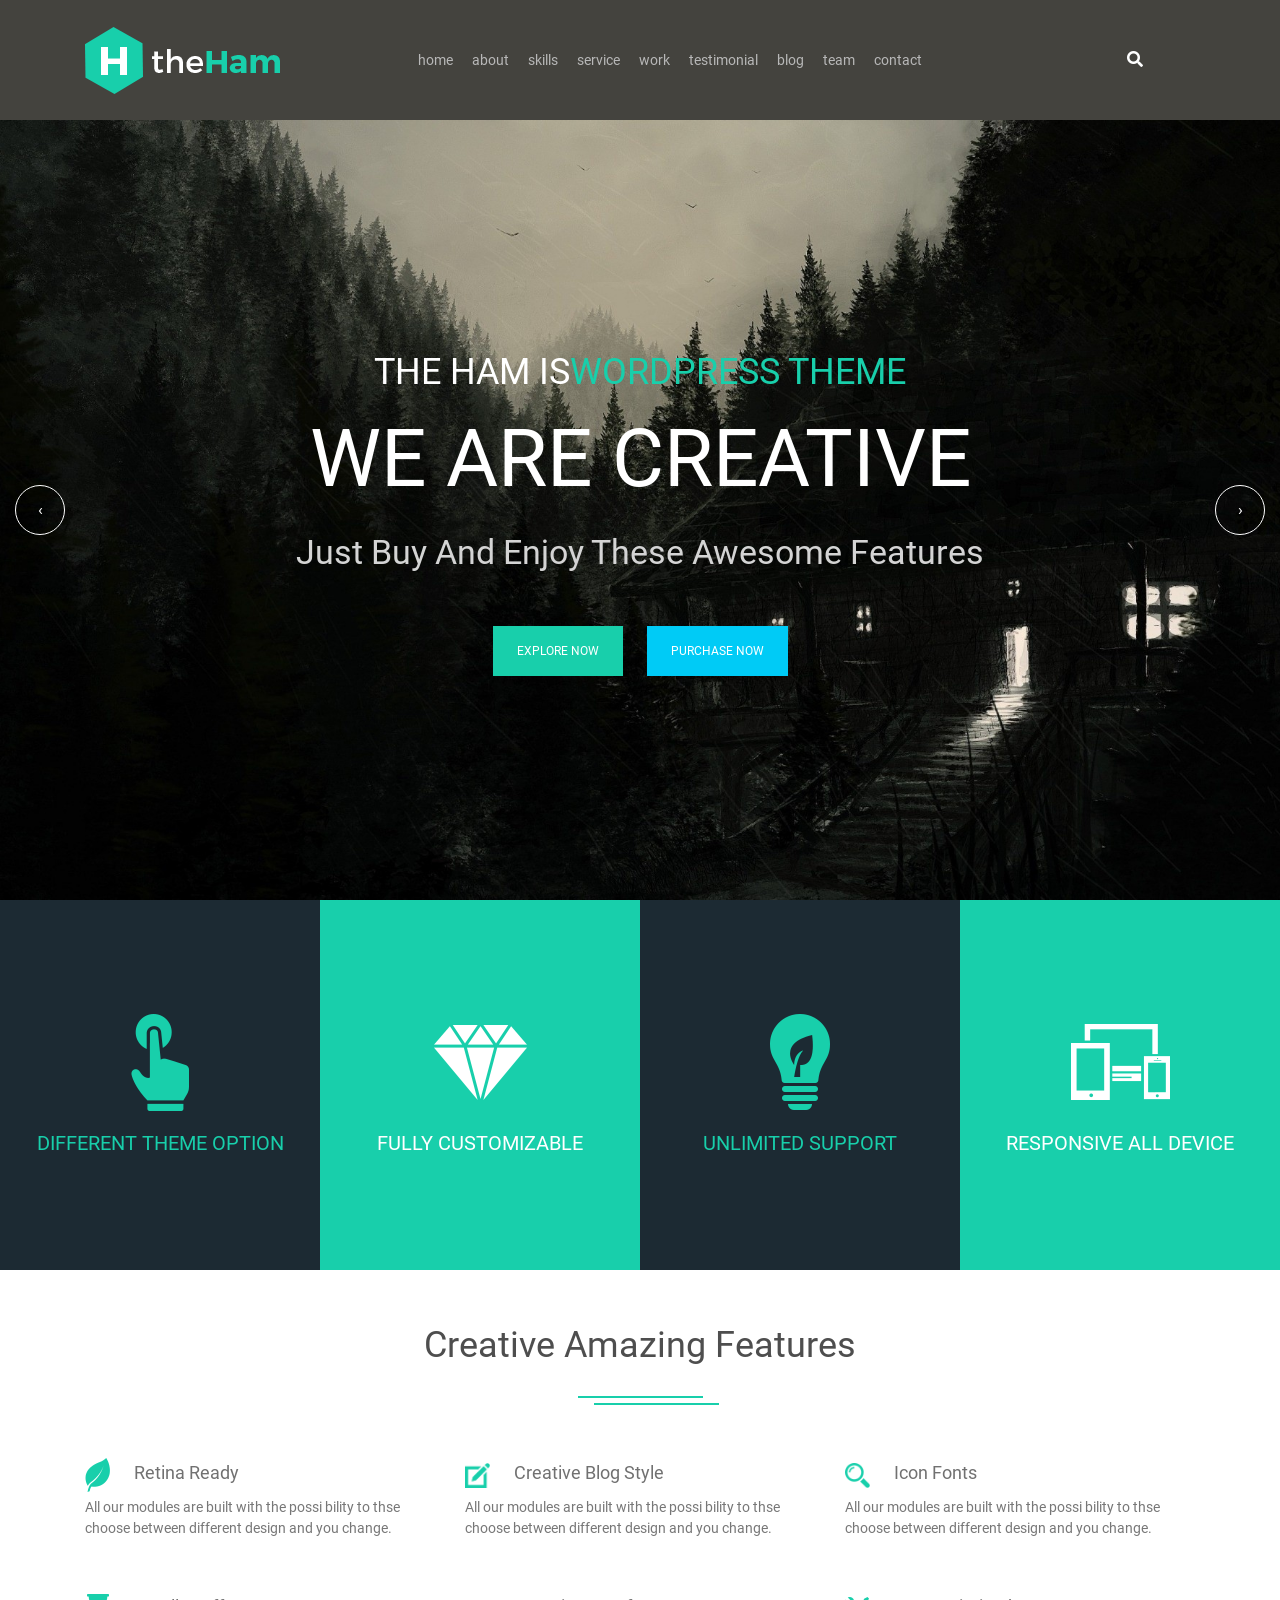
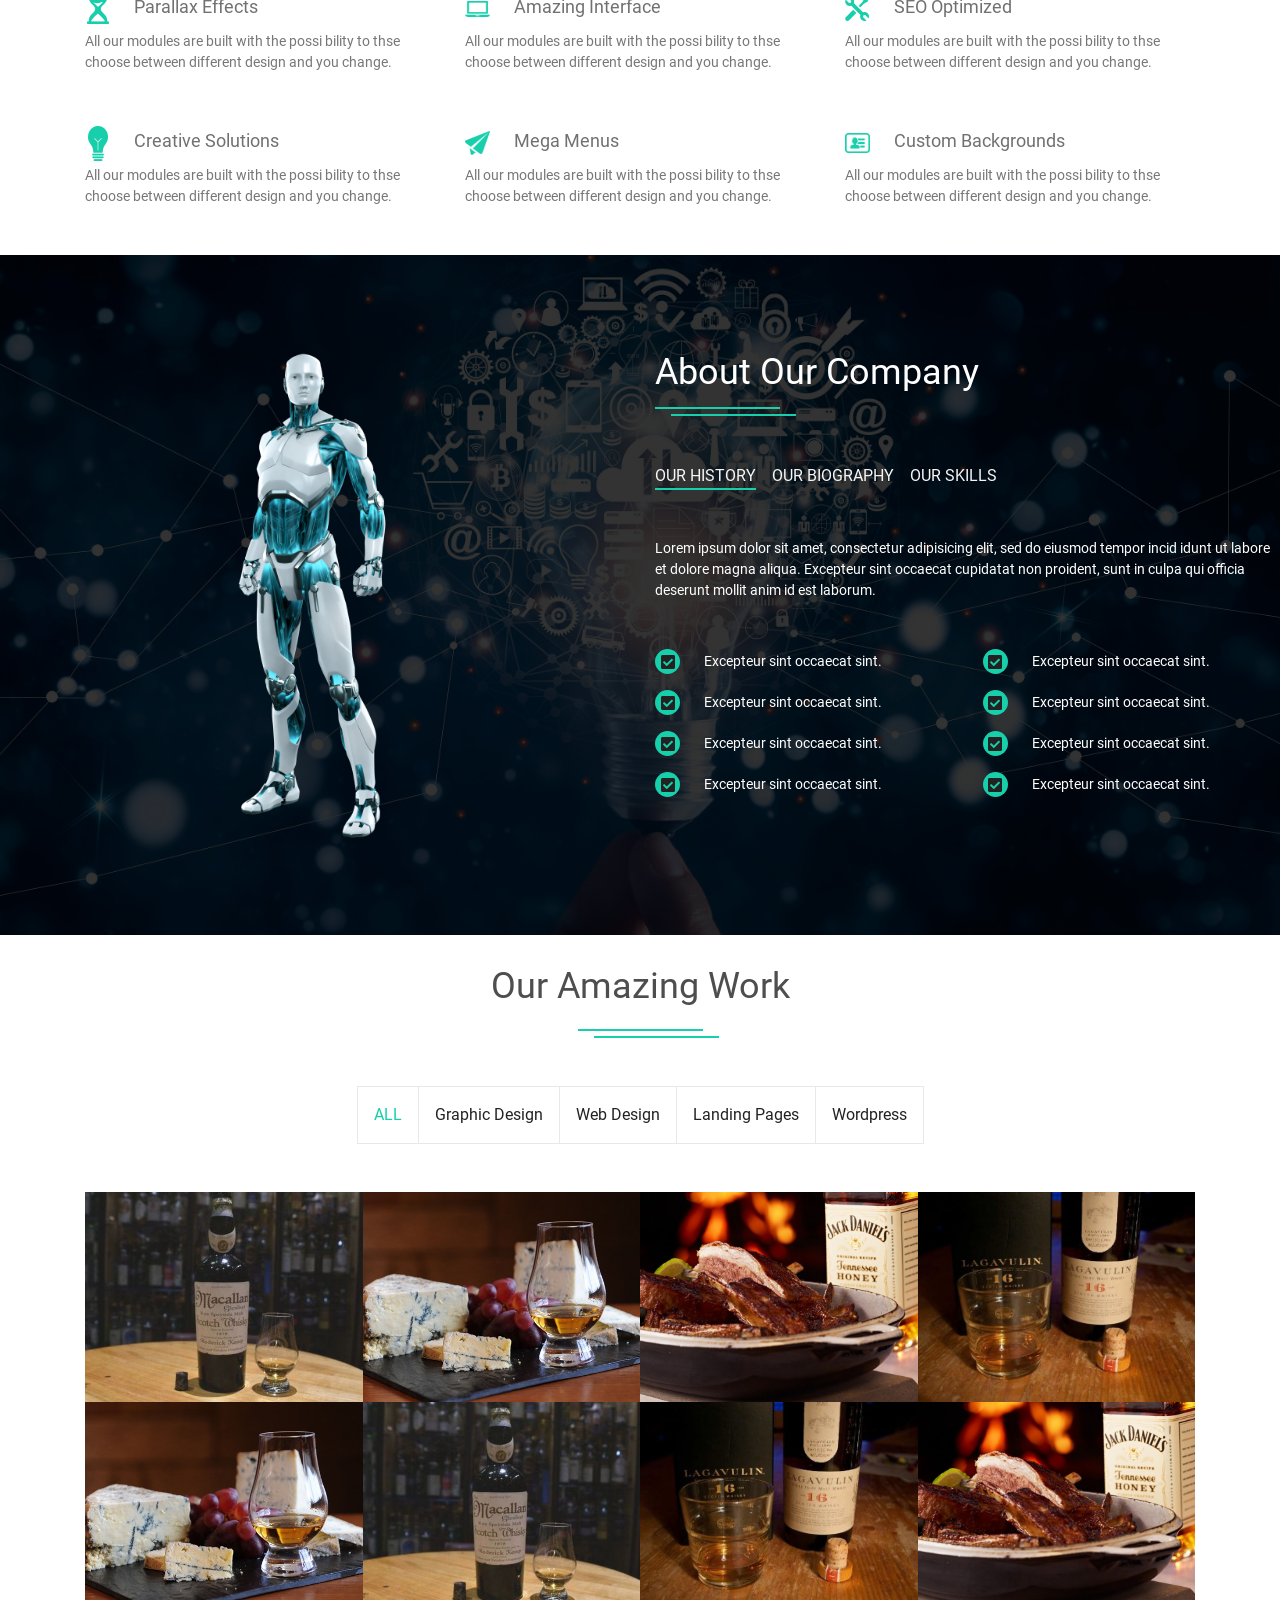
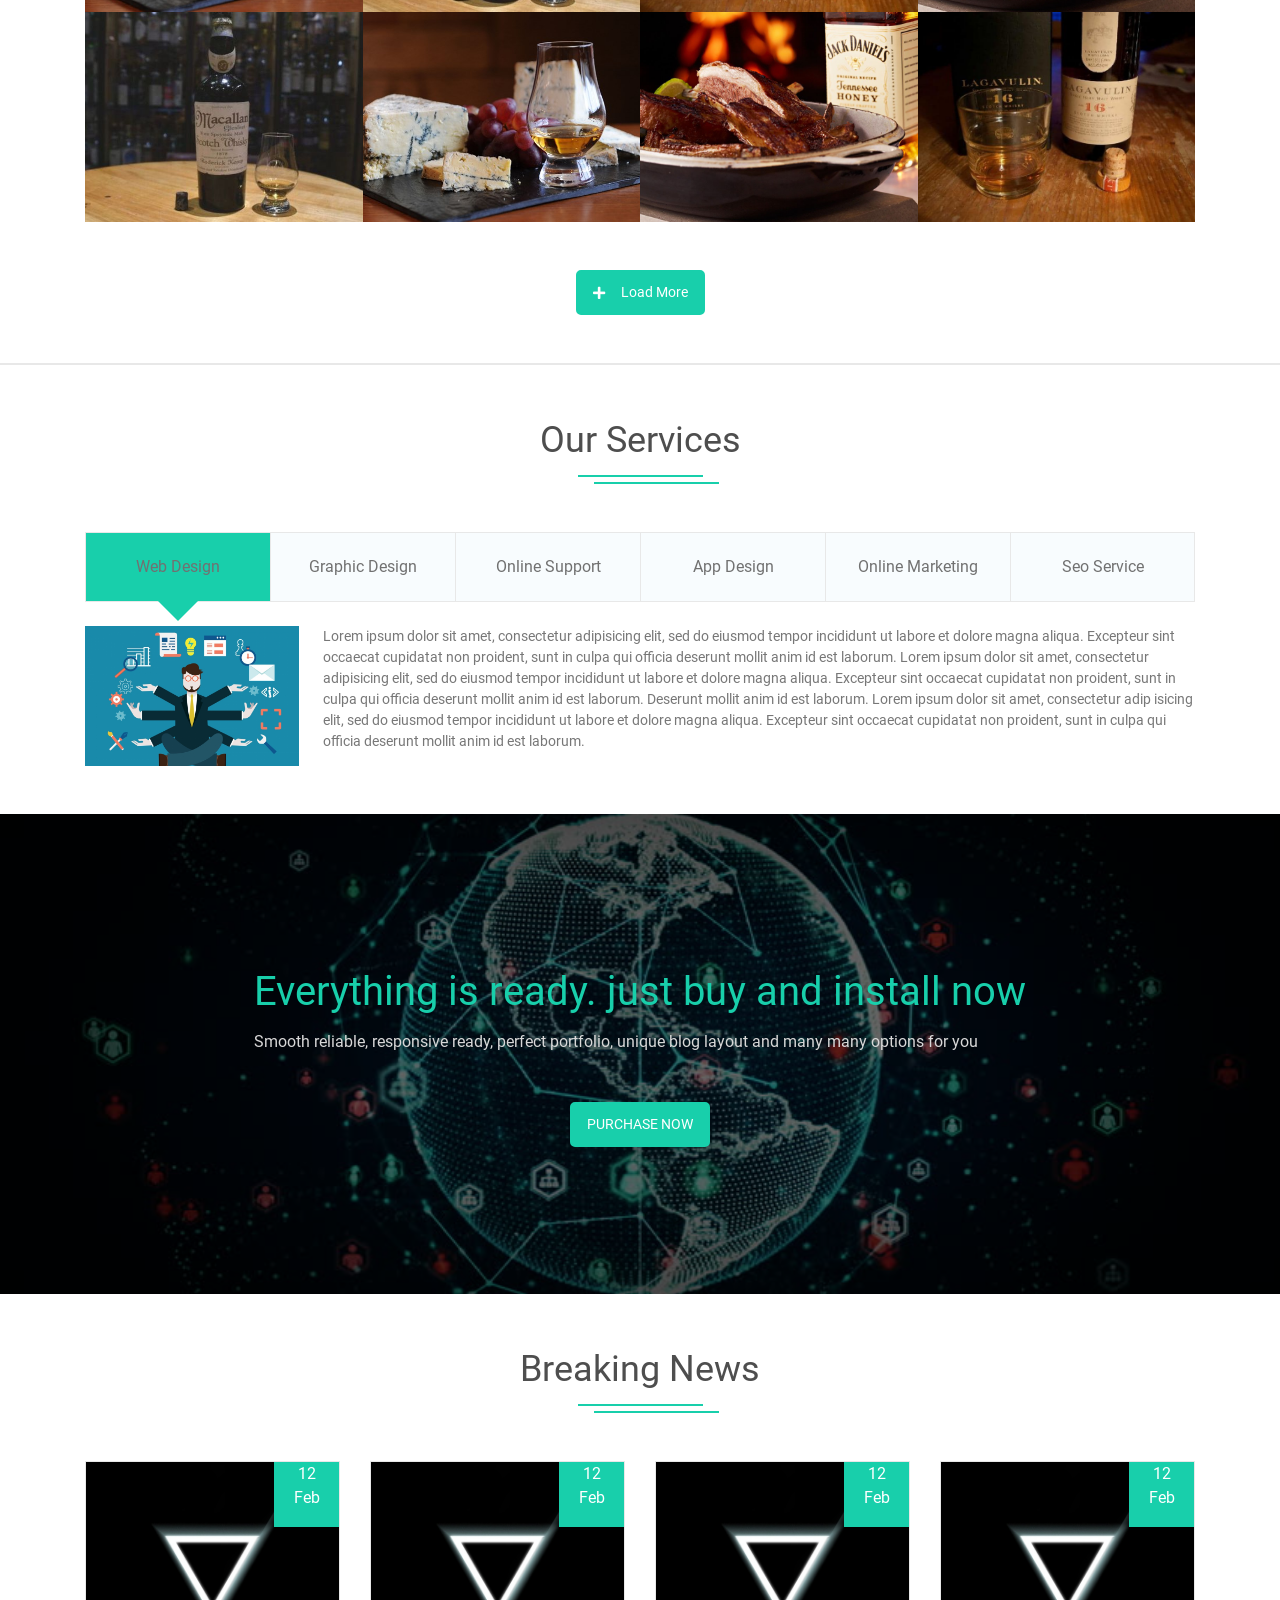
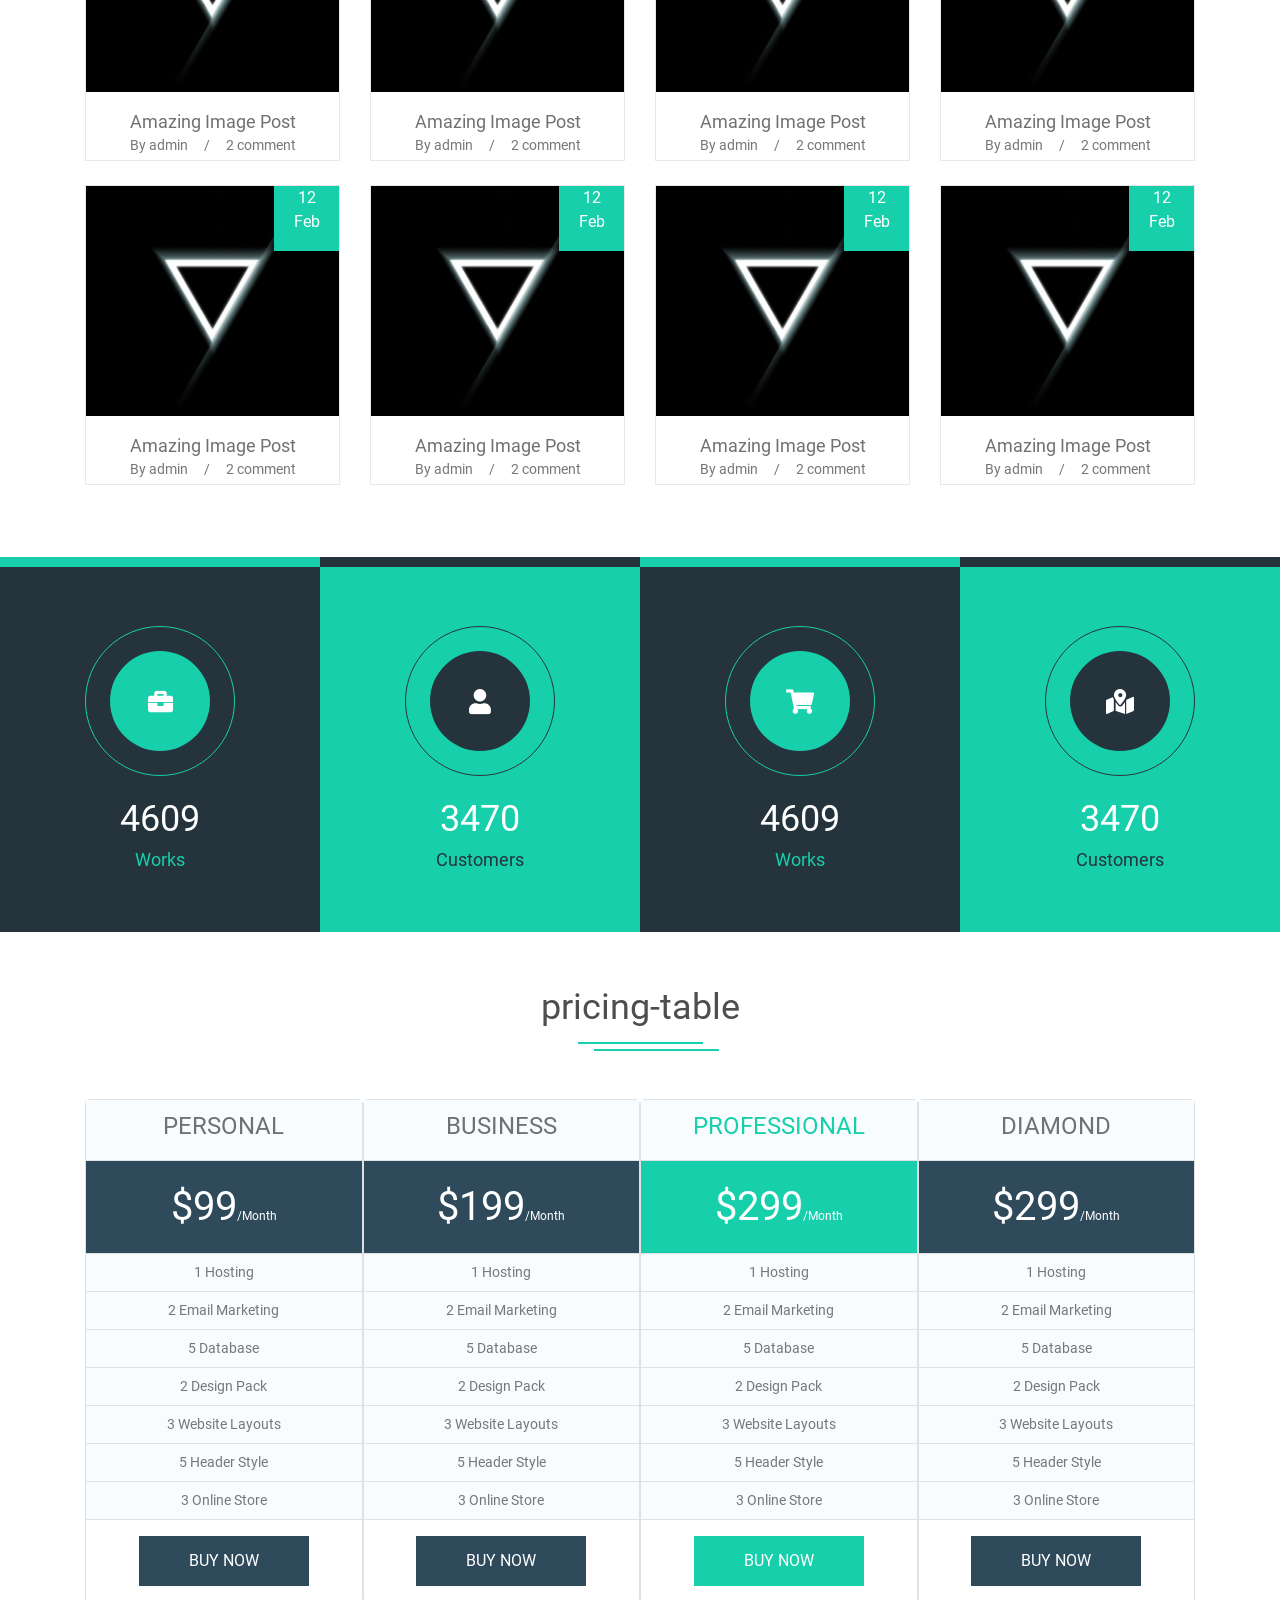
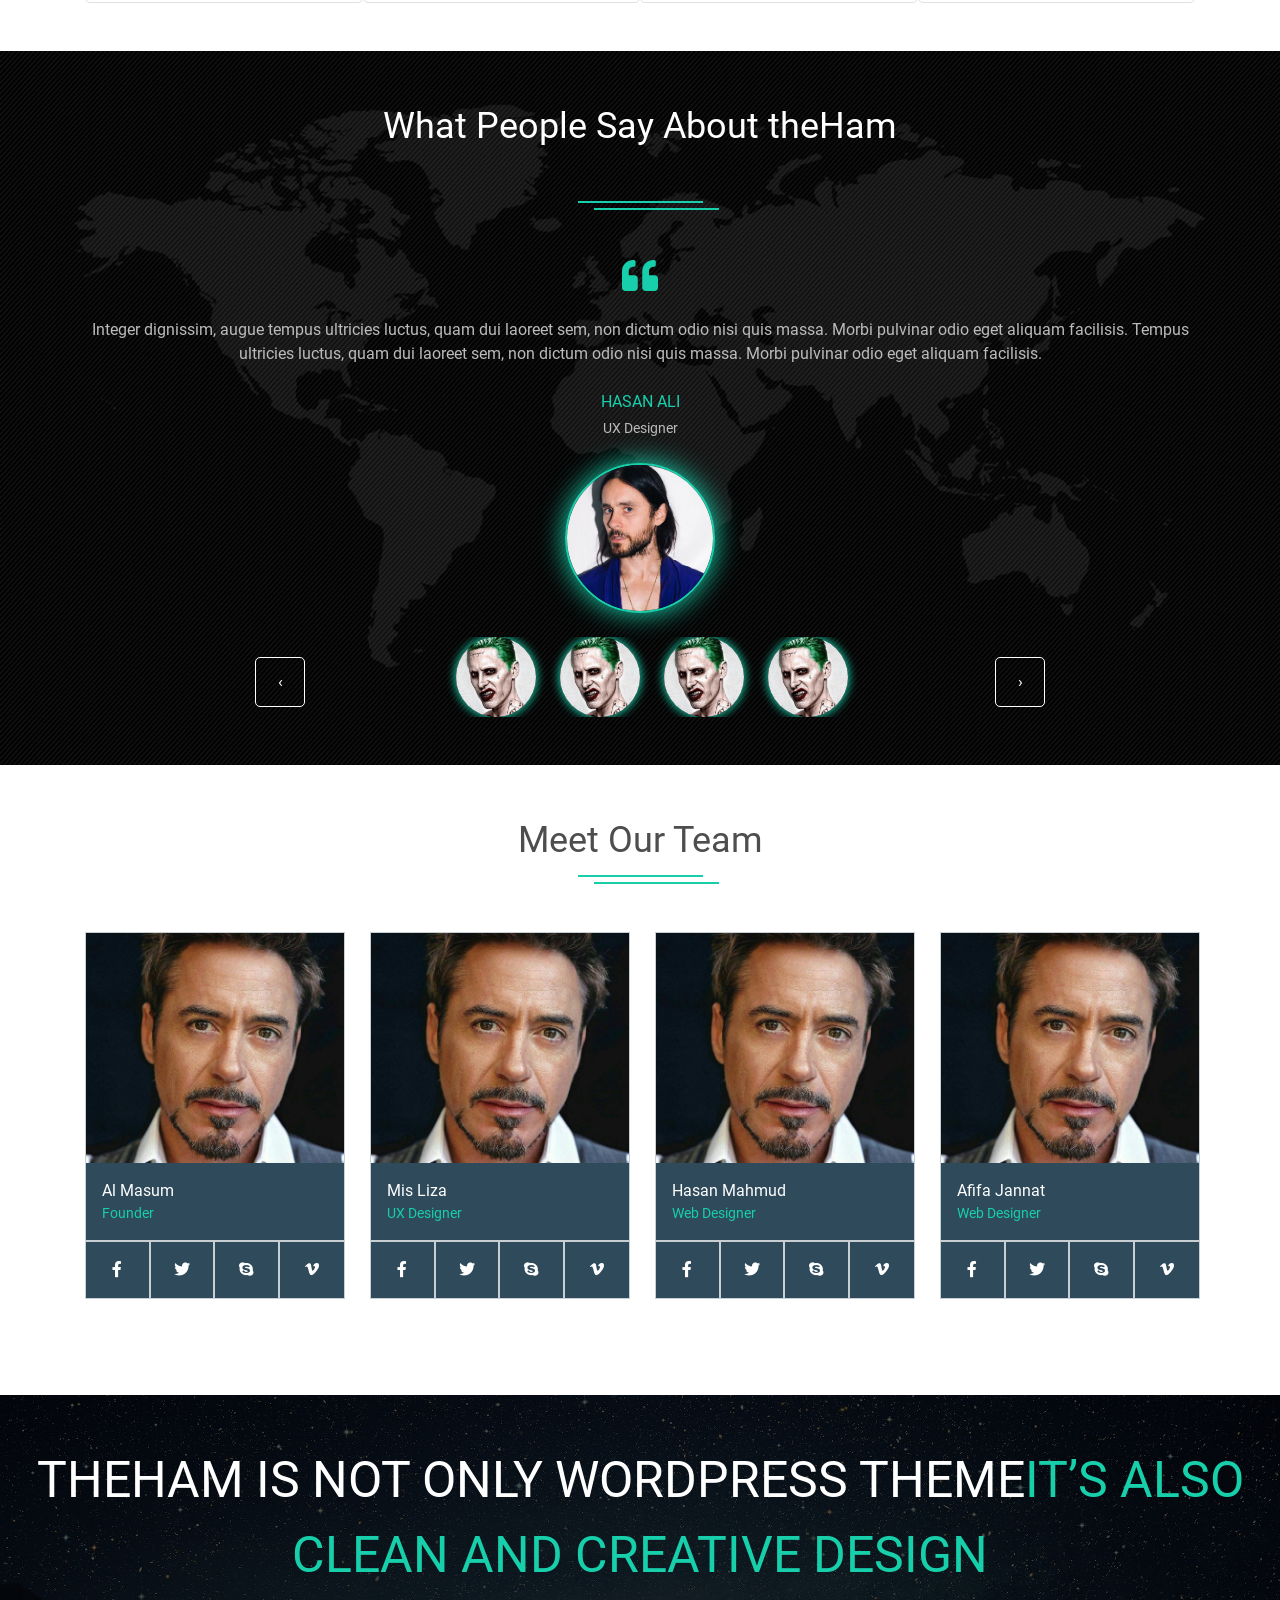
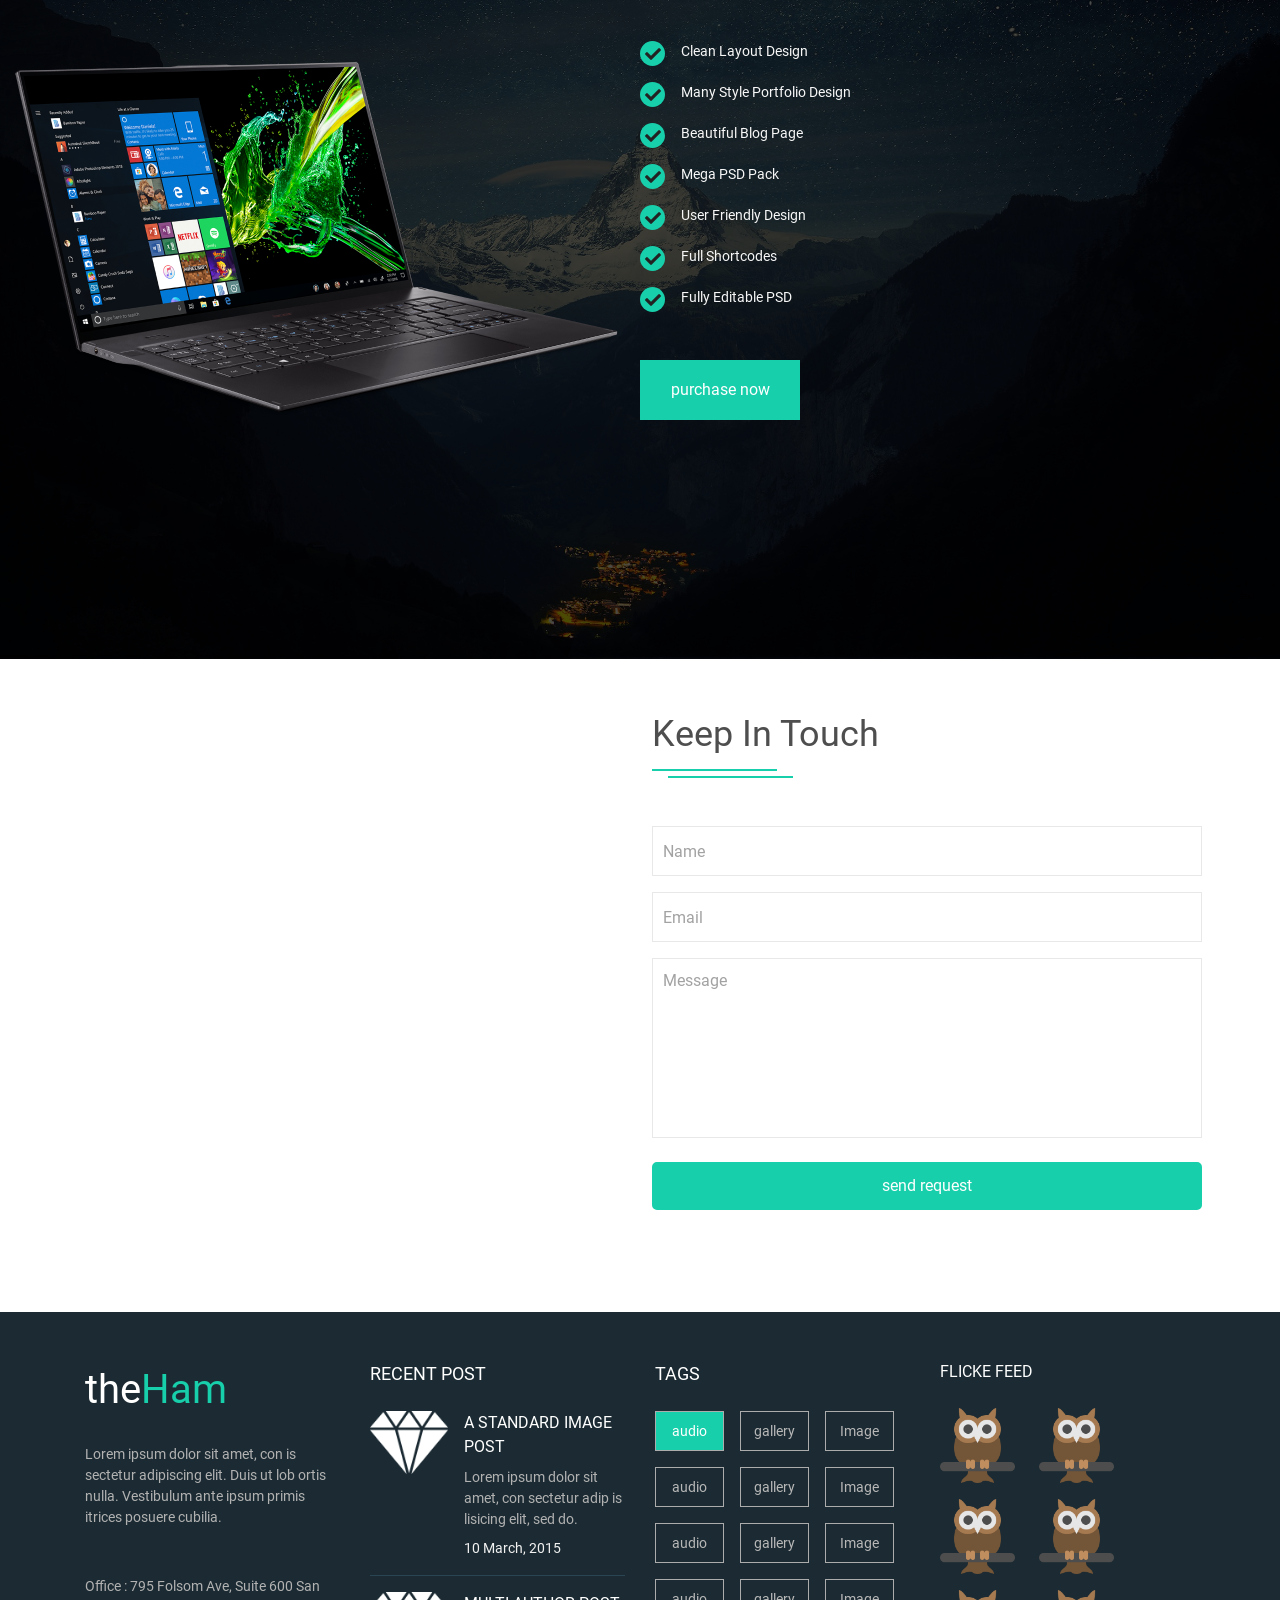
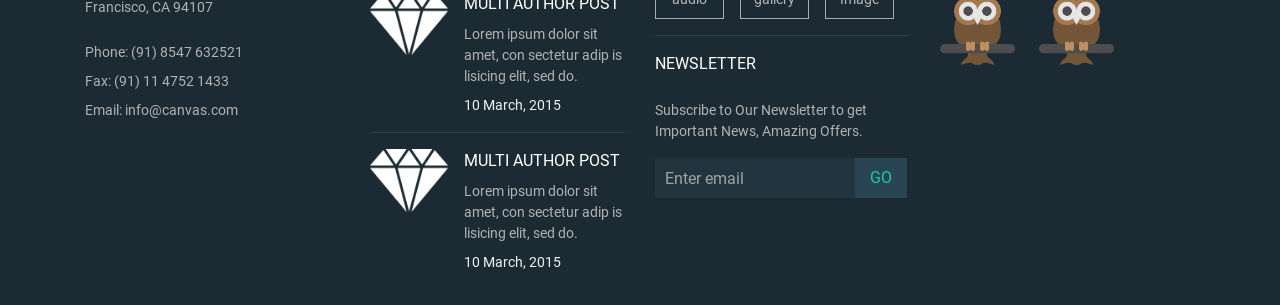
==== app/index.html @ 35c08109 "footer fix" ====
<!DOCTYPE html>
<html lang="en-us">
<head>
	<meta charset="utf-8">
	<!-- <base href="/"> -->

	<title>Home</title>
	<meta name="description" content="">

	<meta http-equiv="X-UA-Compatible" content="IE=edge">
	<meta name="viewport" content="width=device-width, initial-scale=1, maximum-scale=5">

	<!-- Template Basic Images Start -->
	<meta property="og:image" content="path/to/image.jpg">
	<link rel="icon" href="img/favicon/favicon.ico">
	<link rel="apple-touch-icon" sizes="180x180" href="img/favicon/apple-touch-icon-180x180.png">

	<!-- Template Basic Images End -->

	<!-- Custom Browsers Color -->
	<meta name="theme-color" content="#ffffff">

	<!-- Libs -->
	<link rel="stylesheet" href="libs/fontawesome/css/all.min.css">
	<link rel="stylesheet" href="libs/owlcarousel/owl.carousel.min.css">
	<link rel="stylesheet" href="libs/slider-pro/css/slider-pro.min.css">
	<!-- Style -->
	<link rel="stylesheet" href="css/index.min.css">
</head>
<body>
	<header class="header">
	<div class="container">
		<div class="header_content d-flex justify-content-between">
			<div class="header_logo">
				<a href="#"><img src="img/logo.png" alt="logo"></a>
			</div>
			<div class="header_menu_content">
				<a class="header_menu" href="#">home</a>
				<a class="header_menu" href="#">about</a>
				<a class="header_menu" href="#">skills</a>
				<a class="header_menu" href="#">service</a>
				<a class="header_menu" href="#">work</a>
				<a class="header_menu" href="#">testimonial</a>
				<a class="header_menu" href="#">blog</a>
				<a class="header_menu" href="#">team</a>
				<a class="header_menu" href="#">contact</a>
			</div>
			<div class="header_search">
				<button type="submit" class="header_btn">
					<a href="#"><i class="fas fa-search"></i></a>
				</button>
			</div>
		</div>
	</div>
</header>


	<main class="main">
		<!-- main -->
<div class="top-section  d-flex align-items-center" >
		<div class="owl-carousel  owl-theme main_slider">
			<div class="slider_item d-flex align-items-center justify-content-center img_cover" style="background-image: url(img/wallpaper.jpg);">
				<div class="main_content">
					<div class="main_clause">The Ham is<span class="main_clause_color">Wordpress theme</span></div>
					<h1 class="main_title">we are creative</h1>
					<div class="main_text mb-5">Just Buy And Enjoy These Awesome Features</div>
					<div class="d-flex justify-content-center">
						<a class="main_button pt-3 pb-3 pl-4 pr-4 mr-4" href="#">EXPLORE NOW</a>
						<a class="main_button btn_color pt-3 pb-3 pl-4 pr-4 " href="#">purchase now</a>
					</div>
				</div>
			</div>

			<div class="slider_item d-flex align-items-center justify-content-center img_cover" style="background-image: url(img/wallpaper.jpg);">
				<div class="main_content">
					<div class="main_clause">The Ham is<span class="main_clause_color">Wordpress theme</span></div>
					<h1 class="main_title">we are creative</h1>
					<div class="main_text mb-5">Just Buy And Enjoy These Awesome Features</div>
					<div class="d-flex justify-content-center">
						<a class="main_button pt-3 pb-3 pl-4 pr-4 mr-4" href="#">EXPLORE NOW</a>
						<a class="main_button btn_color pt-3 pb-3 pl-4 pr-4 " href="#">purchase now</a>
					</div>
				</div>
			</div>

			<div class="slider_item d-flex align-items-center justify-content-center img_cover" style="background-image: url(img/wallpaper.jpg);">
				<div class="main_content">
					<div class="main_clause">The Ham is<span class="main_clause_color">Wordpress theme</span></div>
					<h1 class="main_title">we are creative</h1>
					<div class="main_text mb-5">Just Buy And Enjoy These Awesome Features</div>
					<div class="d-flex justify-content-center">
						<a class="main_button pt-3 pb-3 pl-4 pr-4 mr-4" href="#">EXPLORE NOW</a>
						<a class="main_button btn_color pt-3 pb-3 pl-4 pr-4 " href="#">purchase now</a>
					</div>
				</div>
			</div>
		</div>
	
</div>

<!-- block  -->
<div class="block d-flex mb-5">
	<div class="block_content d-flex flex-column justify-content-center align-items-center">
		<div class="block_img d-flex align-items-center justify-content-center mb-3">
			<img src="img/forma.png" alt="img">
		</div>
		<div class="block_text">Different theme option</div>
	</div>
	<div class="block_content d-flex flex-column justify-content-center align-items-center color">
		<div class="block_img d-flex align-items-center justify-content-center mb-3">
			<img src="img/diamant.png" alt="img">
		</div>
		<div class="block_text text_white">fully customizable</div>
	</div>
	<div class="block_content d-flex flex-column justify-content-center align-items-center">
		<div class="block_img d-flex align-items-center justify-content-center mb-3">
			<img src="img/lumpe.png" alt="img">
		</div>
		<div class="block_text">unlimited support</div>
	</div>
	<div class="block_content d-flex flex-column justify-content-center align-items-center color">
		<div class="block_img d-flex align-items-center justify-content-center mb-3">
			<img src="img/pc.png" alt="img">
		</div>
		<div class="block_text text_white">responsive all device</div>
	</div>
</div>

<!-- Creative -->
<div class="container">
	<h2 class="creative_item mb-4">Creative Amazing Features</h2>
	<div class="decoration mb-5">
		<div class="decoration_line"></div>
		<div class="decoration_line short ml-3"></div>
	</div>
	<div class="row">
		<div class="col-4">
			<div class="creative mb-5">
				<div class="d-flex align-items-center">
					<div class="creative_img d-flex align-items-center justify-content-center mr-4">
						<img src="img/list.png" alt="img">
						<!-- <div class="creative_title">Retina Ready</div> -->
					</div>
					<h2><a class="creative_title" href="#">Retina Ready</a></h2>
				</div>
				<div class="creative_text">All our modules are built with the possi bility to thse choose between different design and you change.</div>
			</div>
		</div>

		<div class="col-4">
			<div class="creative mb-5">
				<div class="d-flex align-items-center">
					<div class="creative_img d-flex align-items-center justify-content-center mr-4">
						<img src="img/pan.png" alt="img">
						<!-- <div class="creative_title">Retina Ready</div> -->
					</div>
					<h2><a class="creative_title" href="#">Creative Blog Style</a></h2>
				</div>
				<div class="creative_text">All our modules are built with the possi bility to thse choose between different design and you change.</div>
			</div>
		</div>

		<div class="col-4">
			<div class="creative mb-5">
				<div class="d-flex align-items-center">
					<div class="creative_img d-flex align-items-center justify-content-center mr-4">
						<img src="img/icon.png" alt="img">
						<!-- <div class="creative_title">Retina Ready</div> -->
					</div>
					<h2><a class="creative_title" href="#">Icon Fonts</a></h2>
				</div>
				<div class="creative_text">All our modules are built with the possi bility to thse choose between different design and you change.</div>
			</div>
		</div>

		<div class="col-4">
			<div class="creative mb-5">
				<div class="d-flex align-items-center">
					<div class="creative_img d-flex align-items-center justify-content-center mr-4">
						<img src="img/effect.png" alt="img">
						<!-- <div class="creative_title">Retina Ready</div> -->
					</div>
					<h2><a class="creative_title" href="#">Parallax Effects</a></h2>
				</div>
				<div class="creative_text">All our modules are built with the possi bility to thse choose between different design and you change.</div>
			</div>
		</div>

		<div class="col-4">
			<div class="creative mb-5">
				<div class="d-flex align-items-center">
					<div class="creative_img d-flex align-items-center justify-content-center mr-4">
						<img src="img/amazing.png" alt="img">
						<!-- <div class="creative_title">Retina Ready</div> -->
					</div>
					<h2><a class="creative_title" href="#">Amazing Interface</a></h2>
				</div>
				<div class="creative_text">All our modules are built with the possi bility to thse choose between different design and you change.</div>
			</div>
		</div>

		<div class="col-4">
			<div class="creative mb-5">
				<div class="d-flex align-items-center">
					<div class="creative_img d-flex align-items-center justify-content-center mr-4">
						<img src="img/optimized.png" alt="img">
						<!-- <div class="creative_title">Retina Ready</div> -->
					</div>
					<h2><a class="creative_title" href="#">SEO Optimized</a></h2>
				</div>
				<div class="creative_text">All our modules are built with the possi bility to thse choose between different design and you change.</div>
			</div>
		</div>

		<div class="col-4">
			<div class="creative mb-5">
				<div class="d-flex align-items-center">
					<div class="creative_img d-flex align-items-center justify-content-center mr-4">
						<img src="img/solutions.png" alt="img">
						<!-- <div class="creative_title">Retina Ready</div> -->
					</div>
					<h2><a class="creative_title" href="#">Creative Solutions</a></h2>
				</div>
				<div class="creative_text">All our modules are built with the possi bility to thse choose between different design and you change.</div>
			</div>
		</div>

		<div class="col-4">
			<div class="creative mb-5">
				<div class="d-flex align-items-center">
					<div class="creative_img d-flex align-items-center justify-content-center mr-4">
						<img src="img/mega.png" alt="img">
						<!-- <div class="creative_title">Retina Ready</div> -->
					</div>
					<h2><a class="creative_title" href="#">Mega Menus</a></h2>
				</div>
				<div class="creative_text">All our modules are built with the possi bility to thse choose between different design and you change.</div>
			</div>
		</div>

		<div class="col-4">
			<div class="creative mb-5">
				<div class="d-flex align-items-center">
					<div class="creative_img d-flex align-items-center justify-content-center mr-4">
						<img src="img/custom.png" alt="img">
						<!-- <div class="creative_title">Retina Ready</div> -->
					</div>
					<h2><a class="creative_title" href="#">Custom Backgrounds</a></h2>
				</div>
				<div class="creative_text">All our modules are built with the possi bility to thse choose between different design and you change.</div>
			</div>
		</div>
	</div>
</div>

<!-- About  -->
<div class="about img_cover d-flex flex-column justify-content-center mb-4" style="background-image: url(img/about_3.jpg);">
	<div class="row">
		<div class="col-6">
			<div class="about-img d-flex justify-content-center">
				<!-- <img src="img/mac_m.png" alt="img"> -->
				<img src="img/robot.png" alt="img">
			</div>
		</div>
		<div class="col-6">
			<h2 class="about_title">About Our Company</h2>
			<div class="decoration mb-5">
				<div class="decoration_line"></div>
				<div class="decoration_line short ml-3"></div>
			</div>
			<!-- nav-tabs -->
			<div class="nav d-flex mb-5">
				<a class="about-media mr-md-3  mr-1 active tab" href="#our_history" data-toggle="tab" aria-expanded="false">our History</a>
				<a class="about-media mr-md-3  mr-1 tab" href="#our_biography" data-toggle="tab" aria-expanded="false">our Biography</a>
				<a class="about-media mr-md-3  mr-1 tab" href="#our_skills" data-toggle="tab" aria-expanded="false">our Skills</a>
			</div>
			<div class="tab-content">
				<div class="tab-pane tab_content  fade show active" id="our_history">
					<div class="about_our_history mb-5">Lorem ipsum dolor sit amet, consectetur adipisicing elit, sed do eiusmod tempor incid idunt ut labore et dolore magna aliqua.
						Excepteur sint occaecat cupidatat non proident, sunt in culpa qui officia deserunt mollit anim id est laborum.
					</div>
					<div class="row">
						<div class="col-6">
							<div class="d-flex align-items-center mb-3">
								<i class="about-check d-flex align-items-center justify-content-center mr-4 fas fa-check-square"></i>
								<div class="about_our_history_text">Excepteur sint occaecat sint.</div>
							</div>
							<div class="d-flex align-items-center mb-3">
								<i class="about-check d-flex align-items-center justify-content-center mr-4 fas fa-check-square"></i>
								<div class="about_our_history_text">Excepteur sint occaecat sint.</div>
							</div>
							<div class="d-flex align-items-center mb-3">
								<i class="about-check d-flex align-items-center justify-content-center mr-4 fas fa-check-square"></i>
								<div class="about_our_history_text">Excepteur sint occaecat sint.</div>
							</div>
							<div class="d-flex align-items-center mb-3">
								<i class="about-check d-flex align-items-center justify-content-center mr-4 fas fa-check-square"></i>
								<div class="about_our_history_text">Excepteur sint occaecat sint.</div>
							</div>
						</div>
						<div class="col-6">
							<div class="d-flex align-items-center mb-3">
								<i class="about-check d-flex align-items-center justify-content-center mr-4 fas fa-check-square"></i>
								<div class="about_our_history_text">Excepteur sint occaecat sint.</div>
							</div>
							<div class="d-flex align-items-center mb-3">
								<i class="about-check d-flex align-items-center justify-content-center mr-4 fas fa-check-square"></i>
								<div class="about_our_history_text">Excepteur sint occaecat sint.</div>
							</div>
							<div class="d-flex align-items-center mb-3">
								<i class="about-check d-flex align-items-center justify-content-center mr-4 fas fa-check-square"></i>
								<div class="about_our_history_text">Excepteur sint occaecat sint.</div>
							</div>
							<div class="d-flex align-items-center mb-3">
								<i class="about-check d-flex align-items-center justify-content-center mr-4 fas fa-check-square"></i>
								<div class="about_our_history_text">Excepteur sint occaecat sint.</div>
							</div>
						</div>
					</div>
				</div>
				<div class="tab-pane tab_content  fade" id="our_biography">
					<div class="about-biography p-1">
						<p>Lorem ipsum dolor sit amet, consectetur adipiscing elit. Vestibulum nec odio ipsum Suspendisse cursus malesuada facilisis. Nunc con sectetur odio sed dolor tincidunt porttitor. Lorem ipsum dolor sit amet, consectetur adipiscing elit. Vestibu lum nec odio ipsum. Sus pendisse cursus malesua da facilisis. Vestibulum nec odio ipsum. </p>
						<p>Lorem ipsum dolor sit amet, consectetur adipiscing elit. Vestibulum nec odio ipsum Suspendisse cursus malesuada facilisis. Nunc con sectetur odio sed dolor tincidunt porttitor. Lorem ipsum dolor sit amet, consectetur adipiscing elit.</p>
					</div>
				</div>
				<div class="tab-pane tab_content  fade" id="our_skills">
					<div class="about_skill mb-3">
						<div class="about_skill_content d-flex align-items-center">
							<div class="ml-3">User Interface</div>
						</div>
					</div>

					<div class="about_skill mb-3">
						<div class="about_skill_content blue d-flex align-items-center">
							<div class="ml-3">Web Design</div>
						</div>
					</div>

					<div class="about_skill mb-3">
						<div class="about_skill_content desaturated_shade d-flex align-items-center">
							<div class="ml-3">Wordpress</div>
						</div>
					</div>

					<div class="about_skill mb-3">
						<div class="about_skill_content green d-flex align-items-center">
							<div class="ml-3">HTML & CSS</div>
						</div>
					</div>

					<div class="about_skill mb-3">
						<div class="about_skill_content brown d-flex align-items-center">
							<div class="ml-3">App Design</div>
						</div>
					</div>

				</div>
			</div>
		</div>
	</div>
</div>
<!--Amazing Work -->
<div class="amazing-work mb-5">
	<div class="container">
		<h2 class="amazing-work-title mb-3">Our Amazing Work</h2>
		<div class="decoration mb-5">
			<div class="decoration_line"></div>
			<div class="decoration_line short ml-3"></div>
		</div>

		<div class="d-flex justify-content-center mb-5">
			<div class="amazing-work-media p-3"><span class="active">ALL</span></div>
			<div class="amazing-work-media p-3"><span>Graphic Design</span></div>
			<div class="amazing-work-media p-3"><span>Web Design</span></div>
			<div class="amazing-work-media p-3"><span>Landing Pages</span></div>
			<div class="amazing-work-media p-3"><span>Wordpress</span></div>
		</div>

		<div class="d-flex flex-wrap mb-5">
			<div class="amazing-work-img">
				<img src="img/byxlo.jpg" alt="img">
				<div>

				</div>
			</div>

			<div class="amazing-work-img">
				<img src="img/byxlo_a.jpg" alt="img">
			</div>

			<div class="amazing-work-img">
				<img src="img/byxlo_b.jpg" alt="img">
			</div>

			<div class="amazing-work-img">
				<img src="img/byxlo_q.jpg" alt="img">
			</div>

			<div class="amazing-work-img">
				<img src="img/byxlo_a.jpg" alt="img">
			</div>

			<div class="amazing-work-img">
				<img src="img/byxlo.jpg" alt="img">
			</div>

			<div class="amazing-work-img">
				<img src="img/byxlo_q.jpg" alt="img">
			</div>

			<div class="amazing-work-img">
				<img src="img/byxlo_b.jpg" alt="img">
			</div>

			<div class="amazing-work-img">
				<img src="img/byxlo.jpg" alt="img">
			</div>

			<div class="amazing-work-img">
				<img src="img/byxlo_a.jpg" alt="img">
			</div>

			<div class="amazing-work-img">
				<img src="img/byxlo_b.jpg" alt="img">
			</div>

			<div class="amazing-work-img">
				<img src="img/byxlo_q.jpg" alt="img">
			</div>
		</div>

		<form class=" d-flex justify-content-center mb-5" action="#">
			<button type="button" class="amazing-work-btn"><i class="mr-3 fas fa-plus"></i>Load More</button>
		</form>
	</div>
</div>

<!-- Our Services -->
<div class="services mb-5">
	<div class="container">
		<h2 class="amazing-work-title">Our Services</h2>
		<div class="decoration mb-5">
			<div class="decoration_line"></div>
			<div class="decoration_line short ml-3"></div>
		</div>
			<!-- nav-tabs -->
			<div class="nav d-flex justify-content-center mb-4">
				<a class="services-tabs d-flex align-items-center justify-content-center active tab" href="#web_design" data-toggle="tab" aria-expanded="false">Web Design</a>
				<a class="services-tabs d-flex align-items-center justify-content-center tab" href="#graphic_design" data-toggle="tab" aria-expanded="false">Graphic Design</a>
				<a class="services-tabs d-flex align-items-center justify-content-center tab" href="#online_support" data-toggle="tab" aria-expanded="false">Online Support</a>
				<a class="services-tabs d-flex align-items-center justify-content-center tab" href="#app_design" data-toggle="tab" aria-expanded="false">App Design</a>
				<a class="services-tabs d-flex align-items-center justify-content-center tab" href="#online_marketing" data-toggle="tab" aria-expanded="false">Online Marketing</a>
				<a class="services-tabs d-flex align-items-center justify-content-center tab" href="#seo_service" data-toggle="tab" aria-expanded="false">Seo Service</a>
			</div>
			<div class="tab-content">
				<div class="tab-pane tab_content  fade show active" id="web_design">
					<div class="d-flex">
						<div class="services-img mr-4">
							<img src="img/prog.jpg" alt="img">
						</div>
						<div class="services-text">Lorem ipsum dolor sit amet, consectetur adipisicing elit, sed do eiusmod tempor incididunt ut labore et dolore magna aliqua. Excepteur sint occaecat cupidatat non proident, sunt in culpa qui officia deserunt mollit anim id est laborum. Lorem ipsum dolor sit amet, consectetur adipisicing elit, sed do eiusmod tempor incididunt ut labore et dolore magna aliqua. Excepteur sint occaecat cupidatat non proident, sunt in culpa qui officia deserunt mollit anim id est laborum. Deserunt mollit anim id est laborum. Lorem ipsum dolor sit amet, consectetur adip isicing elit, sed do eiusmod tempor incididunt ut labore et dolore magna aliqua. Excepteur sint occaecat cupidatat non proident, sunt in culpa qui officia deserunt mollit anim id est laborum.</div>
					</div>
				</div>

				<div class="tab-pane tab_content  fade" id="graphic_design">
					<div class="d-flex">
						<div class="services-img mr-4">
							<img src="img/prog.jpg" alt="img">
						</div>
						<div class="services-text">Lorem ipsum dolor sit amet, consectetur adipisicing elit, sed do eiusmod tempor incididunt ut labore et dolore magna aliqua. Excepteur sint occaecat cupidatat non proident, sunt in culpa qui officia deserunt mollit anim id est laborum. Lorem ipsum dolor sit amet, consectetur adipisicing elit, sed do eiusmod tempor incididunt ut labore et dolore magna aliqua. Excepteur sint occaecat cupidatat non proident, sunt in culpa qui officia deserunt mollit anim id est laborum. Deserunt mollit anim id est laborum. Lorem ipsum dolor sit amet, consectetur adip isicing elit, sed do eiusmod tempor incididunt ut labore et dolore magna aliqua. Excepteur sint occaecat cupidatat non proident, sunt in culpa qui officia deserunt mollit anim id est laborum.</div>
					</div>
				</div>

				<div class="tab-pane tab_content  fade" id="online_support">
					<div class="d-flex">
						<div class="services-img mr-4">
							<img src="img/prog.jpg" alt="img">
						</div>
						<div class="services-text">Lorem ipsum dolor sit amet, consectetur adipisicing elit, sed do eiusmod tempor incididunt ut labore et dolore magna aliqua. Excepteur sint occaecat cupidatat non proident, sunt in culpa qui officia deserunt mollit anim id est laborum. Lorem ipsum dolor sit amet, consectetur adipisicing elit, sed do eiusmod tempor incididunt ut labore et dolore magna aliqua. Excepteur sint occaecat cupidatat non proident, sunt in culpa qui officia deserunt mollit anim id est laborum. Deserunt mollit anim id est laborum. Lorem ipsum dolor sit amet, consectetur adip isicing elit, sed do eiusmod tempor incididunt ut labore et dolore magna aliqua. Excepteur sint occaecat cupidatat non proident, sunt in culpa qui officia deserunt mollit anim id est laborum.</div>
					</div>
				</div>

				<div class="tab-pane tab_content  fade" id="app_design">
					<div class="d-flex">
						<div class="services-img mr-4">
							<img src="img/prog.jpg" alt="img">
						</div>
						<div class="services-text">Lorem ipsum dolor sit amet, consectetur adipisicing elit, sed do eiusmod tempor incididunt ut labore et dolore magna aliqua. Excepteur sint occaecat cupidatat non proident, sunt in culpa qui officia deserunt mollit anim id est laborum. Lorem ipsum dolor sit amet, consectetur adipisicing elit, sed do eiusmod tempor incididunt ut labore et dolore magna aliqua. Excepteur sint occaecat cupidatat non proident, sunt in culpa qui officia deserunt mollit anim id est laborum. Deserunt mollit anim id est laborum. Lorem ipsum dolor sit amet, consectetur adip isicing elit, sed do eiusmod tempor incididunt ut labore et dolore magna aliqua. Excepteur sint occaecat cupidatat non proident, sunt in culpa qui officia deserunt mollit anim id est laborum.</div>
					</div>
				</div>

				<div class="tab-pane tab_content  fade" id="online_marketing">
					<div class="d-flex">
						<div class="services-img mr-4">
							<img src="img/prog.jpg" alt="img">
						</div>
						<div class="services-text">Lorem ipsum dolor sit amet, consectetur adipisicing elit, sed do eiusmod tempor incididunt ut labore et dolore magna aliqua. Excepteur sint occaecat cupidatat non proident, sunt in culpa qui officia deserunt mollit anim id est laborum. Lorem ipsum dolor sit amet, consectetur adipisicing elit, sed do eiusmod tempor incididunt ut labore et dolore magna aliqua. Excepteur sint occaecat cupidatat non proident, sunt in culpa qui officia deserunt mollit anim id est laborum. Deserunt mollit anim id est laborum. Lorem ipsum dolor sit amet, consectetur adip isicing elit, sed do eiusmod tempor incididunt ut labore et dolore magna aliqua. Excepteur sint occaecat cupidatat non proident, sunt in culpa qui officia deserunt mollit anim id est laborum.</div>
					</div>
				</div>

				<div class="tab-pane tab_content  fade" id="seo_service">
					<div class="d-flex">
						<div class="services-img mr-4">
							<img src="img/prog.jpg" alt="img">
						</div>
						<div class="services-text">Lorem ipsum dolor sit amet, consectetur adipisicing elit, sed do eiusmod tempor incididunt ut labore et dolore magna aliqua. Excepteur sint occaecat cupidatat non proident, sunt in culpa qui officia deserunt mollit anim id est laborum. Lorem ipsum dolor sit amet, consectetur adipisicing elit, sed do eiusmod tempor incididunt ut labore et dolore magna aliqua. Excepteur sint occaecat cupidatat non proident, sunt in culpa qui officia deserunt mollit anim id est laborum. Deserunt mollit anim id est laborum. Lorem ipsum dolor sit amet, consectetur adip isicing elit, sed do eiusmod tempor incididunt ut labore et dolore magna aliqua. Excepteur sint occaecat cupidatat non proident, sunt in culpa qui officia deserunt mollit anim id est laborum.</div>
					</div>
				</div>
			</div>
	</div>
</div>

<!-- Product -->
<div class="product img_cover d-flex align-items-center justify-content-center mb-5" style="background-image: url(img/eath.jpg);">
	<div class="product-content">
		<h2 class="product-title">Everything is ready. just buy and install now</h2>
		<div class="product-text mb-5">Smooth reliable, responsive ready, perfect portfolio, unique blog layout and many many options for you</div>
		<form class=" d-flex justify-content-center" action="#">
			<button  class="product-btn">purchase now</button>
		</form>
	</div>
</div>

<!-- News -->
<div class="new mb-5">
	<div class="container">
		<h2 class="new-title">Breaking News</h2>
		<div class="decoration mb-5">
			<div class="decoration_line"></div>
			<div class="decoration_line short ml-3"></div>
		</div>
		<div class="row">
			<div class="col-3 mb-4">
				<div class=" d-flex">
					<div class="new-content">
						<div class="new-img img_cover d-flex justify-content-end mb-3" style="background-image: url(img/zastavka.jpg);">
							<div class="new-block">
								<div>12</div>
								<div>Feb</div>
							</div>
						</div>
						<a class="new-item d-flex justify-content-center" href="#">Amazing Image Post</a>
						<div class="new-bottom d-flex justify-content-center">
							<div>By admin</div>
							<div class="ml-3 mr-3">/</div>
							<div>2 comment</div>
						</div>
					</div>
				</div>
			</div>
			<div class="col-3 mb-4">
				<div class=" d-flex">
					<div class="new-content">
						<div class="new-img img_cover d-flex justify-content-end mb-3" style="background-image: url(img/zastavka.jpg);">
							<div class="new-block">
								<div>12</div>
								<div>Feb</div>
							</div>
						</div>
						<a class="new-item d-flex justify-content-center" href="#">Amazing Image Post</a>
						<div class="new-bottom d-flex justify-content-center">
							<div>By admin</div>
							<div class="ml-3 mr-3">/</div>
							<div>2 comment</div>
						</div>
					</div>
				</div>
			</div>
			<div class="col-3 mb-4">
				<div class=" d-flex">
					<div class="new-content">
						<div class="new-img img_cover d-flex justify-content-end mb-3" style="background-image: url(img/zastavka.jpg);">
							<div class="new-block">
								<div>12</div>
								<div>Feb</div>
							</div>
						</div>
						<a class="new-item d-flex justify-content-center" href="#">Amazing Image Post</a>
						<div class="new-bottom d-flex justify-content-center">
							<div>By admin</div>
							<div class="ml-3 mr-3">/</div>
							<div>2 comment</div>
						</div>
					</div>
				</div>
			</div>
			<div class="col-3 mb-4">
				<div class=" d-flex">
					<div class="new-content">
						<div class="new-img img_cover d-flex justify-content-end mb-3" style="background-image: url(img/zastavka.jpg);">
							<div class="new-block">
								<div>12</div>
								<div>Feb</div>
							</div>
						</div>
						<a class="new-item d-flex justify-content-center" href="#">Amazing Image Post</a>
						<div class="new-bottom d-flex justify-content-center">
							<div>By admin</div>
							<div class="ml-3 mr-3">/</div>
							<div>2 comment</div>
						</div>
					</div>
				</div>
			</div>
			<div class="col-3 mb-4">
				<div class=" d-flex">
					<div class="new-content">
						<div class="new-img img_cover d-flex justify-content-end mb-3" style="background-image: url(img/zastavka.jpg);">
							<div class="new-block">
								<div>12</div>
								<div>Feb</div>
							</div>
						</div>
						<a class="new-item d-flex justify-content-center" href="#">Amazing Image Post</a>
						<div class="new-bottom d-flex justify-content-center">
							<div>By admin</div>
							<div class="ml-3 mr-3">/</div>
							<div>2 comment</div>
						</div>
					</div>
				</div>
			</div>
			<div class="col-3 mb-4">
				<div class=" d-flex">
					<div class="new-content">
						<div class="new-img img_cover d-flex justify-content-end mb-3" style="background-image: url(img/zastavka.jpg);">
							<div class="new-block">
								<div>12</div>
								<div>Feb</div>
							</div>
						</div>
						<a class="new-item d-flex justify-content-center" href="#">Amazing Image Post</a>
						<div class="new-bottom d-flex justify-content-center">
							<div>By admin</div>
							<div class="ml-3 mr-3">/</div>
							<div>2 comment</div>
						</div>
					</div>
				</div>
			</div>
			<div class="col-3 mb-4">
				<div class=" d-flex">
					<div class="new-content">
						<div class="new-img img_cover d-flex justify-content-end mb-3" style="background-image: url(img/zastavka.jpg);">
							<div class="new-block">
								<div>12</div>
								<div>Feb</div>
							</div>
						</div>
						<a class="new-item d-flex justify-content-center" href="#">Amazing Image Post</a>
						<div class="new-bottom d-flex justify-content-center">
							<div>By admin</div>
							<div class="ml-3 mr-3">/</div>
							<div>2 comment</div>
						</div>
					</div>
				</div>
			</div>
			<div class="col-3 mb-4">
				<div class=" d-flex">
					<div class="new-content">
						<div class="new-img img_cover d-flex justify-content-end mb-3" style="background-image: url(img/zastavka.jpg);">
							<div class="new-block">
								<div>12</div>
								<div>Feb</div>
							</div>
						</div>
						<a class="new-item d-flex justify-content-center" href="#">Amazing Image Post</a>
						<div class="new-bottom d-flex justify-content-center">
							<div>By admin</div>
							<div class="ml-3 mr-3">/</div>
							<div>2 comment</div>
						</div>
					</div>
				</div>
			</div>
		</div>
	</div>
</div>
<!-- block bottom  -->
<div class=" d-flex mb-5">
	<div class="block-bottom">
		<div>
			<div class="block-bottom-color"></div>
			<div class="block-bottom-content d-flex flex-column justify-content-center align-items-center">
				<div class="block-bottom-circle d-flex justify-content-center align-items-center mb-3">
					<i class="block-bottom-briefcase d-flex align-items-center justify-content-center fas fa-briefcase"></i>
				</div>
				<div class="block-bottom-quantit">4609</div>
				<div class="block-bottom-text">Works</div>
			</div>
		</div>
	</div>
	<div class="block-bottom">
		<div>
			<div class="block-bottom-color top-color"></div>
			<div class="block-bottom-content bg-color d-flex flex-column justify-content-center align-items-center">
				<div class="block-bottom-circle block-radius d-flex justify-content-center align-items-center mb-3">
					<i class="block-bottom-briefcase block-bg d-flex align-items-center justify-content-center fas fa-user"></i>
				</div>
				<div class="block-bottom-quantit">3470</div>
				<div class="block-bottom-text text">Customers</div>
			</div>
		</div>
	</div>
	<div class="block-bottom">
		<div>
			<div class="block-bottom-color"></div>
			<div class="block-bottom-content d-flex flex-column justify-content-center align-items-center">
				<div class="block-bottom-circle d-flex justify-content-center align-items-center mb-3">
					<i class="block-bottom-briefcase d-flex align-items-center justify-content-center fas fa-shopping-cart"></i>
				</div>
				<div class="block-bottom-quantit">4609</div>
				<div class="block-bottom-text">Works</div>
			</div>
		</div>
	</div>
	<div class="block-bottom">
		<div>
			<div class="block-bottom-color top-color"></div>
			<div class="block-bottom-content bg-color d-flex flex-column justify-content-center align-items-center">
				<div class="block-bottom-circle block-radius d-flex justify-content-center align-items-center mb-3">
					<i class="block-bottom-briefcase block-bg d-flex align-items-center justify-content-center fas fa-map-marked-alt"></i>
				</div>
				<div class="block-bottom-quantit">3470</div>
				<div class="block-bottom-text text">Customers</div>
			</div>
		</div>
	</div>
</div>

<!-- Our Pricing Table -->
<div class="pricing-table mb-5">
	<div class="container">
		<h2 class="pricing-table-title">pricing-table</h2>
		<div class="decoration mb-5">
			<div class="decoration_line"></div>
			<div class="decoration_line short ml-3"></div>
		</div>
		<div class=" d-flex">
			<div class="pricing-table-content d-flex flex-column align-items-center">
				<div class="pricing-table-block-bottom d-flex align-items-center justify-content-center p-2">
					<h3 class="pricing-table-block-bottom-title">Personal</h3>
				</div>
				<div class="pricing-table-block-bottom-price d-flex justify-content-center align-items-center p-3">
					<div class="pricing-table-scrip">$99<span class="pricing-table-month">/Month</span></div>
				</div>
				<ul class="pricing-table-block-content">
					<li class="pricing-table-block-text p-2">1 Hosting</li>
					<li class="pricing-table-block-text p-2">2 Email Marketing</li>
					<li class="pricing-table-block-text p-2">5 Database</li>
					<li class="pricing-table-block-text p-2">2 Design Pack</li>
					<li class="pricing-table-block-text p-2">3 Website Layouts</li>
					<li class="pricing-table-block-text p-2">5 Header Style</li>
					<li class="pricing-table-block-text p-2">3 Online Store</li>
				</ul>
				<div class=" p-3 d-flex">
					<a class="pricing-table-btn d-flex justify-content-center align-items-center" href="#">BUY NOW</a>
				</div>
			</div>

			<div class="pricing-table-content d-flex flex-column align-items-center">
				<div class="pricing-table-block-bottom d-flex align-items-center justify-content-center p-2">
					<h3 class="pricing-table-block-bottom-title">Business</h3>
				</div>
				<div class="pricing-table-block-bottom-price d-flex justify-content-center align-items-center p-3">
					<div class="pricing-table-scrip">$199<span class="pricing-table-month">/Month</span></div>
				</div>
				<ul class="pricing-table-block-content">
					<li class="pricing-table-block-text p-2">1 Hosting</li>
					<li class="pricing-table-block-text p-2">2 Email Marketing</li>
					<li class="pricing-table-block-text p-2">5 Database</li>
					<li class="pricing-table-block-text p-2">2 Design Pack</li>
					<li class="pricing-table-block-text p-2">3 Website Layouts</li>
					<li class="pricing-table-block-text p-2">5 Header Style</li>
					<li class="pricing-table-block-text p-2">3 Online Store</li>
				</ul>
				<div class=" p-3 d-flex">
					<a class="pricing-table-btn d-flex justify-content-center align-items-center" href="#">BUY NOW</a>
				</div>
			</div>

			<div class="pricing-table-content d-flex flex-column align-items-center">
				<div class="pricing-table-block-bottom d-flex offer align-items-center justify-content-center p-2">
					<h3 class="pricing-table-block-bottom-title title">Professional</h3>
				</div>
				<div class="pricing-table-block-bottom-price price-content d-flex justify-content-center align-items-center p-3">
					<div class="pricing-table-scrip">$299<span class="pricing-table-month">/Month</span></div>
				</div>
				<ul class="pricing-table-block-content">
					<li class="pricing-table-block-text p-2">1 Hosting</li>
					<li class="pricing-table-block-text p-2">2 Email Marketing</li>
					<li class="pricing-table-block-text p-2">5 Database</li>
					<li class="pricing-table-block-text p-2">2 Design Pack</li>
					<li class="pricing-table-block-text p-2">3 Website Layouts</li>
					<li class="pricing-table-block-text p-2">5 Header Style</li>
					<li class="pricing-table-block-text p-2">3 Online Store</li>
				</ul>
				<div class=" p-3 d-flex">
					<a class="pricing-table-btn price-content d-flex justify-content-center align-items-center" href="#">BUY NOW</a>
				</div>
			</div>

			<div class="pricing-table-content d-flex flex-column align-items-center">
				<div class="pricing-table-block-bottom d-flex align-items-center justify-content-center p-2">
					<h3 class="pricing-table-block-bottom-title">diamond</h3>
				</div>
				<div class="pricing-table-block-bottom-price d-flex justify-content-center align-items-center p-3">
					<div class="pricing-table-scrip">$299<span class="pricing-table-month">/Month</span></div>
				</div>
				<ul class="pricing-table-block-content">
					<li class="pricing-table-block-text p-2">1 Hosting</li>
					<li class="pricing-table-block-text p-2">2 Email Marketing</li>
					<li class="pricing-table-block-text p-2">5 Database</li>
					<li class="pricing-table-block-text p-2">2 Design Pack</li>
					<li class="pricing-table-block-text p-2">3 Website Layouts</li>
					<li class="pricing-table-block-text p-2">5 Header Style</li>
					<li class="pricing-table-block-text p-2">3 Online Store</li>
				</ul>
				<div class=" p-3 d-flex">
					<a class="pricing-table-btn d-flex justify-content-center align-items-center" href="#">BUY NOW</a>
				</div>
			</div>
		</div>
	</div>
</div>
<!-- Workers Opinion -->
<div class="worker-opinion">
	<div class="img_cover d-flex justify-content-center align-items-center pt-5 pb-5" style="background-image: url(img/mira.jpg);">
		<div class="container">
			<div class="worker-opinion-content">
				<h3 class="worker-opinion-title mb-5">What People Say About theHam</h3>
				<div class="decoration mb-5">
					<div class="decoration_line"></div>
					<div class="decoration_line short ml-3"></div>
				</div>
				<i class="worker-opinion-quote fas fa-quote-left mb-4"></i>
				<div class="worker-opinion-text mb-4">Integer dignissim, augue tempus ultricies luctus, quam dui laoreet sem, non dictum odio nisi quis massa. Morbi pulvinar odio eget aliquam facilisis. Tempus ultricies luctus, quam dui laoreet sem, non dictum odio nisi quis massa. Morbi pulvinar odio eget aliquam facilisis.</div>
				<div class="worker-opinion-name mb-1">Hasan Ali</div>
				<div class="worker-opinion-position mb-4">UX Designer</div>
				<div class=" d-flex align-items-center justify-content-center">
					<div class="worker-opinion-img mb-4">
						<img src="img/late.jpg" alt="img">
					</div>
				</div>
				<div class="owl-carousel  owl-theme worker-opinion-slider">
					<div class="slider_item">
						<div class="d-flex justify-content-center align-items-center">
							<div class="worker-opinion-carusel ml-4">
								<img src="img/jocker.jpg" alt="img">
							</div>
							<div class="worker-opinion-carusel ml-4">
								<img src="img/jocker.jpg" alt="img">
							</div>
							<div class="worker-opinion-carusel ml-4">
								<img src="img/jocker.jpg" alt="img">
							</div>
							<div class="worker-opinion-carusel ml-4">
								<img src="img/jocker.jpg" alt="img">
							</div>
						</div>
					</div>
	
					<div class="slider_item">
						<div class="d-flex justify-content-center align-items-center">
							<div class="worker-opinion-carusel ml-4">
								<img src="img/jocker.jpg" alt="img">
							</div>
							<div class="worker-opinion-carusel ml-4">
								<img src="img/jocker.jpg" alt="img">
							</div>
							<div class="worker-opinion-carusel ml-4">
								<img src="img/jocker.jpg" alt="img">
							</div>
							<div class="worker-opinion-carusel ml-4">
								<img src="img/jocker.jpg" alt="img">
							</div>
						</div>
					</div>
	
					<div class="slider_item">
						<div class="d-flex justify-content-center align-items-center">
							<div class="worker-opinion-carusel ml-4">
								<img src="img/jocker.jpg" alt="img">
							</div>
							<div class="worker-opinion-carusel ml-4">
								<img src="img/jocker.jpg" alt="img">
							</div>
							<div class="worker-opinion-carusel ml-4">
								<img src="img/jocker.jpg" alt="img">
							</div>
							<div class="worker-opinion-carusel ml-4">
								<img src="img/jocker.jpg" alt="img">
							</div>
						</div>
					</div>
				</div>
			</div>
		</div>
	</div>
</div>
<!-- Team -->
<div class="team mb-5 pt-5 pb-5">
	<div class="container">
		<h3 class="team-title">Meet Our Team</h3>
		<div class="decoration mb-5">
			<div class="decoration_line"></div>
			<div class="decoration_line short ml-3"></div>
		</div>
		<div class="row">
			<div class="col-3">
				<div class="team-content">
					<div class="team-img">
						<img src="img/robert.jpg" alt="img">
					</div>
					<div class="team-description p-3">
						<div class="team-name">Al Masum</div>
						<div class="team-position">Founder</div>
					</div>
					<div class="team-media d-flex">
						<div class="team-soc p-3">
							<a href="#"><i class="fab fa-facebook-f"></i></a>
						</div>
						<div class="team-soc p-3">
							<a href="#"><i class="fab fa-twitter"></i></a>
						</div>
						<div class="team-soc p-3">
							<a href="#"><i class="fab fa-skype"></i></a>
						</div>
						<div class="team-soc p-3">
							<a href="#"><i class="fab fa-vimeo-v"></i></a>
						</div>
					</div>
				</div>
			</div>
			<div class="col-3">
				<div class="team-content">
					<div class="team-img">
						<img src="img/robert.jpg" alt="img">
					</div>
					<div class="team-description p-3">
						<div class="team-name">Mis Liza</div>
						<div class="team-position">UX Designer</div>
					</div>
					<div class="team-media d-flex">
						<div class="team-soc p-3">
							<a href="#"><i class="fab fa-facebook-f"></i></a>
						</div>
						<div class="team-soc p-3">
							<a href="#"><i class="fab fa-twitter"></i></a>
						</div>
						<div class="team-soc p-3">
							<a href="#"><i class="fab fa-skype"></i></a>
						</div>
						<div class="team-soc p-3">
							<a href="#"><i class="fab fa-vimeo-v"></i></a>
						</div>
					</div>
				</div>
			</div>
			<div class="col-3">
				<div class="team-content">
					<div class="team-img">
						<img src="img/robert.jpg" alt="img">
					</div>
					<div class="team-description p-3">
						<div class="team-name">Hasan Mahmud</div>
						<div class="team-position">Web Designer</div>
					</div>
					<div class="team-media d-flex">
						<div class="team-soc p-3">
							<a href="#"><i class="fab fa-facebook-f"></i></a>
						</div>
						<div class="team-soc p-3">
							<a href="#"><i class="fab fa-twitter"></i></a>
						</div>
						<div class="team-soc p-3">
							<a href="#"><i class="fab fa-skype"></i></a>
						</div>
						<div class="team-soc p-3">
							<a href="#"><i class="fab fa-vimeo-v"></i></a>
						</div>
					</div>
				</div>
			</div>
			<div class="col-3">
				<div class="team-content">
					<div class="team-img">
						<img src="img/robert.jpg" alt="img">
					</div>
					<div class="team-description p-3">
						<div class="team-name">Afifa Jannat</div>
						<div class="team-position">Web Designer</div>
					</div>
					<div class="team-media d-flex">
						<div class="team-soc p-3">
							<a href="#"><i class="fab fa-facebook-f"></i></a>
						</div>
						<div class="team-soc p-3">
							<a href="#"><i class="fab fa-twitter"></i></a>
						</div>
						<div class="team-soc p-3">
							<a href="#"><i class="fab fa-skype"></i></a>
						</div>
						<div class="team-soc p-3">
							<a href="#"><i class="fab fa-vimeo-v"></i></a>
						</div>
					</div>
				</div>
			</div>
		</div>
	</div>
</div>
<!-- Block Design -->
<div class="block-design img_cover d-flex justify-content-center align-items-center pt-5 pb-5" style="background-image: url(img/krasata.jpg);">
	<div class="block-design-top">
		<div class="block-design-title mb-5">theham is not only wordpress theme<span class="block-design-title color">it’s also clean and creative design</span></div>
		<div class=" d-flex ">
			<div class="block-design-content">
				<div class="block-design-img">
					<img src="img/noyt.png" alt="img">
				</div>
			</div>
			<div class="block-design-content align-items-center">
				<div class="">
					<div class="mb-3 d-flex">
						<i class="block-design-check mr-3 d-flex justify-content-center align-items-center fas fa-check"></i>
						<div class="block-design-text">Clean Layout Design</div>
					</div>
					<div class="mb-3 d-flex">
						<i class="block-design-check mr-3 d-flex justify-content-center align-items-center fas fa-check"></i>
						<div class="block-design-text">Many Style Portfolio Design</div>
					</div>
					<div class="mb-3 d-flex">
						<i class="block-design-check mr-3 d-flex justify-content-center align-items-center fas fa-check"></i>
						<div class="block-design-text">Beautiful Blog Page</div>
					</div>
					<div class="mb-3 d-flex">
						<i class="block-design-check mr-3 d-flex justify-content-center align-items-center fas fa-check"></i>
						<div class="block-design-text">Mega PSD Pack</div>
					</div>
					<div class="mb-3 d-flex">
						<i class="block-design-check mr-3 d-flex justify-content-center align-items-center fas fa-check"></i>
						<div class="block-design-text">User Friendly Design</div>
					</div>
					<div class="mb-3 d-flex">
						<i class="block-design-check mr-3 d-flex justify-content-center align-items-center fas fa-check"></i>
						<div class="block-design-text">Full Shortcodes</div>
					</div>
					<div class="mb-5 d-flex">
						<i class="block-design-check mr-3 d-flex justify-content-center align-items-center fas fa-check"></i>
						<div class="block-design-text">Fully Editable PSD</div>
					</div>
					<div class="block-design-btn d-flex align-items-center justify-content-center">
						<a href="#">purchase now</a>
					</div>
				</div>
			</div>
		</div>
	</div>
</div>
<!-- Keep In Touch -->
<div class="keep-touch d-flex pt-5 pb-5">
	<div class="keep-touch-map">
		<iframe src="https://www.google.com/maps/embed?pb=!1m18!1m12!1m3!1d13027.971350151915!2d149.12044458463998!3d-35.28130433462976!2m3!1f0!2f0!3f0!3m2!1i1024!2i768!4f13.1!3m3!1m2!1s0x6b164d69b05c9021%3A0x500ea6ea7695660!2z0JrQsNC90LHQtdGA0YDQsCDQkNCy0YHRgtGA0LDQu9C40LnRgdC60LDRjyDRgdGC0L7Qu9C40YfQvdCw0Y8g0YLQtdGALiAyNjAxLCDQkNCy0YHRgtGA0LDQu9C40Y8!5e0!3m2!1sru!2sua!4v1615482688195!5m2!1sru!2sua" width="100%" height="550" style="border:0;" allowfullscreen="" loading="lazy"></iframe>
	</div>
	<div class="keep-touch-content ml-4">
		<h3 class="keep-touch-title">Keep In Touch</h3>
		<div class="decoration line mb-5">
			<div class="decoration_line"></div>
			<div class="decoration_line short ml-3"></div>
		</div>
		<form action="#">
			<input class="d-flex mb-3 keep-touch-input"
			type="text"
			name="name"
			placeholder="Name"
			required
			/>

			<input class="d-flex mb-3 keep-touch-input"
			type="text"
			name="email"
			placeholder="Email"
			required
			/>

			<textarea class="keep-touch-textarea d-flex mb-4"  name="message" placeholder="Message" required=""></textarea>
			<button class="keep-touch-button" type="submit">send request</button>
		</form>
	</div>
</div>



	</main>
	<footer class="footer pt-5">
    <div class="container">
        <div class="row">
            <div class="col-3">
                <div class="footer-firm mb-4">the<span class="footer-firm color">Ham</span></div>
                <div class="footer-text mb-5">Lorem ipsum dolor sit amet, con is sectetur adipiscing elit. Duis ut lob ortis nulla. Vestibulum ante ipsum primis itrices posuere cubilia.</div>
                <div class="footer-text mb-4">Office :	<a class="footer-text" href="https://goo.gl/maps/yDpX4iVqaebyyuLD9" target="_blank">795 Folsom Ave, Suite 600 San Francisco, CA 94107</a></div>
                <div class="footer-text mb-2">Phone: <a class="footer-text" href="tel:(91) 8547 632521">(91) 8547 632521</a></div>
                <div class="footer-text mb-2">Fax: <a class="footer-text" href="tel:(91) 11 4752 1433">(91) 11 4752 1433</a></div>
                <div class="footer-text mb-2">Email: <a href="mailto:info@canvas.com ">info@canvas.com</a></div>
            </div>

            <div class="col-3">
                <div class="footer-title mb-4">recent post</div>
                <div class="footer-recent d-flex mb-3">
                    <div class="footer-img">
                        <img src="img/diamant.png" alt="img">
                    </div>
                    <div class="ml-3">
                        <div class="footer-post mb-2">A STANDARD IMAGE POST</div>
                        <div class="footer-text mb-2">Lorem ipsum dolor sit amet, con   sectetur adip is lisicing elit, sed do.</div>
                        <div class="footer-data pb-3">10 March, 2015</div>
                    </div>
                </div>
                <div class="footer-recent d-flex mb-3">
                    <div class="footer-img">
                        <img src="img/diamant.png" alt="img">
                    </div>
                    <div class="ml-3">
                        <div class="footer-post mb-2">multi author POST</div>
                        <div class="footer-text mb-2">Lorem ipsum dolor sit amet, con   sectetur adip is lisicing elit, sed do.</div>
                        <div class="footer-data pb-3">10 March, 2015</div>
                    </div>
                </div>
                <div class="footer-recent d-flex mb-3">
                    <div class="footer-img">
                        <img src="img/diamant.png" alt="img">
                    </div>
                    <div class="ml-3">
                        <div class="footer-post mb-2">multi author POST</div>
                        <div class="footer-text mb-2">Lorem ipsum dolor sit amet, con   sectetur adip is lisicing elit, sed do.</div>
                        <div class="footer-data pb-3">10 March, 2015</div>
                    </div>
                </div>
            </div>

            <div class="col-3">
                <div class="footer-title mb-4">tags</div>
                <div class="d-flex mb-3">
                    <div class="footer-tag active d-flex justify-content-center align-items-center mr-3"><span class="active">audio</span></div>
                    <div class="footer-tag d-flex justify-content-center align-items-center mr-3"><span>gallery</span></div>
                    <div class="footer-tag d-flex justify-content-center align-items-center mr-3"><span>Image</span></div>
                </div>
                <div class="d-flex mb-3">
                    <div class="footer-tag d-flex justify-content-center align-items-center mr-3"><span>audio</span></div>
                    <div class="footer-tag d-flex justify-content-center align-items-center mr-3"><span>gallery</span></div>
                    <div class="footer-tag d-flex justify-content-center align-items-center mr-3"><span>Image</span></div>
                </div>
                <div class="d-flex mb-3">
                    <div class="footer-tag d-flex justify-content-center align-items-center mr-3"><span>audio</span></div>
                    <div class="footer-tag d-flex justify-content-center align-items-center mr-3"><span>gallery</span></div>
                    <div class="footer-tag d-flex justify-content-center align-items-center mr-3"><span>Image</span></div>
                </div>
                <div class="d-flex footer-content pb-3 mb-3">
                    <div class="footer-tag d-flex justify-content-center align-items-center mr-3"><span>audio</span></div>
                    <div class="footer-tag d-flex justify-content-center align-items-center mr-3"><span>gallery</span></div>
                    <div class="footer-tag d-flex justify-content-center align-items-center mr-3"><span>Image</span></div>
                </div>
                <div class="footer-post mb-4">NEWSLETTER</div>
                <div class="footer-text mb-3">Subscribe to Our Newsletter to get Important News,  Amazing Offers.</div>
                <form class="d-flex" action="#">
                    <input class="footer-input"
			        type="text"
			        name="enter-email"
		        	placeholder="Enter email"
		        	required
		        	/>
                    <button type="submit" class="footer-btn">GO</button>
                </form>
            </div>
            <div class="col-3">
                <div class="footer-post mb-4">Flicke Feed</div>
                <div class=" d-flex mb-3">
                    <div>
                        <div class="footer-left-img mr-4">
                            <img src="img/sova.png" alt="png">
                        </div>
                    </div>
                    <div>
                        <div class="footer-left-img mr-4">
                            <img src="img/sova.png" alt="png">
                        </div>
                    </div>
                </div>
                <div class=" d-flex mb-3">
                    <div>
                        <div class="footer-left-img mr-4">
                            <img src="img/sova.png" alt="png">
                        </div>
                    </div>
                    <div>
                        <div class="footer-left-img mr-4">
                            <img src="img/sova.png" alt="png">
                        </div>
                    </div>
                </div>
                <div class=" d-flex mb-3">
                    <div>
                        <div class="footer-left-img mr-4">
                            <img src="img/sova.png" alt="png">
                        </div>
                    </div>
                    <div>
                        <div class="footer-left-img mr-4">
                            <img src="img/sova.png" alt="png">
                        </div>
                    </div>
                </div>
            </div>
        </div>
    </div>
</footer>

	<script src="libs/jquery/jquery.min.js"></script>
	<script src="libs/bootstrap/js/popper.js"></script>
	<script src="libs/bootstrap/js/bootstrap.min.js"></script>
	<script src="libs/owlcarousel/owl.carousel.min.js"></script>
	<script src ="libs/slider-pro/js/jquery.sliderPro.min.js"></script>
	<script src="js/jquery.countdown.js"></script>
	<script src="js/main.js"></script>

</body>
</html>
---- app/libs/slider-pro/css/slider-pro.min.css ----
/*!
*  - v1.5.0
* Homepage: http://bqworks.com/slider-pro/
* Author: bqworks
* Author URL: http://bqworks.com/
*/.slider-pro{position:relative;margin:0 auto;-moz-box-sizing:content-box;box-sizing:content-box}.sp-slides-container{position:relative}.sp-mask{position:relative;overflow:hidden}.sp-slides{position:relative;-webkit-backface-visibility:hidden;-webkit-perspective:1000}.sp-slide{position:absolute}.sp-image-container{overflow:hidden}.sp-image{position:relative;display:block;border:none}.sp-no-js{overflow:hidden;max-width:100%}.sp-thumbnails-container{position:relative;overflow:hidden;direction:ltr}.sp-bottom-thumbnails,.sp-top-thumbnails{left:0;margin:0 auto}.sp-top-thumbnails{position:absolute;top:0;margin-bottom:4px}.sp-bottom-thumbnails{margin-top:4px}.sp-left-thumbnails,.sp-right-thumbnails{position:absolute;top:0}.sp-right-thumbnails{right:0;margin-left:4px}.sp-left-thumbnails{left:0;margin-right:4px}.sp-thumbnails{position:relative}.sp-thumbnail{border:none}.sp-thumbnail-container{position:relative;display:block;overflow:hidden;float:left;-moz-box-sizing:border-box;box-sizing:border-box}.sp-rtl .sp-thumbnail-container{float:right}.sp-bottom-thumbnails .sp-thumbnail-container,.sp-top-thumbnails .sp-thumbnail-container{margin-left:2px;margin-right:2px}.sp-bottom-thumbnails .sp-thumbnail-container:first-child,.sp-top-thumbnails .sp-thumbnail-container:first-child{margin-left:0}.sp-bottom-thumbnails .sp-thumbnail-container:last-child,.sp-top-thumbnails .sp-thumbnail-container:last-child{margin-right:0}.sp-left-thumbnails .sp-thumbnail-container,.sp-right-thumbnails .sp-thumbnail-container{margin-top:2px;margin-bottom:2px}.sp-left-thumbnails .sp-thumbnail-container:first-child,.sp-right-thumbnails .sp-thumbnail-container:first-child{margin-top:0}.sp-left-thumbnails .sp-thumbnail-container:last-child,.sp-right-thumbnails .sp-thumbnail-container:last-child{margin-bottom:0}.sp-right-thumbnails.sp-has-pointer{margin-left:-13px}.sp-right-thumbnails.sp-has-pointer .sp-thumbnail{position:absolute;left:18px;margin-left:0!important}.sp-right-thumbnails.sp-has-pointer .sp-selected-thumbnail:before{content:'';position:absolute;height:100%;border-left:5px solid red;left:0;top:0;margin-left:13px}.sp-right-thumbnails.sp-has-pointer .sp-selected-thumbnail:after{content:'';position:absolute;width:0;height:0;left:0;top:50%;margin-top:-8px;border-right:13px solid red;border-top:8px solid transparent;border-bottom:8px solid transparent}.sp-left-thumbnails.sp-has-pointer{margin-right:-13px}.sp-left-thumbnails.sp-has-pointer .sp-thumbnail{position:absolute;right:18px}.sp-left-thumbnails.sp-has-pointer .sp-selected-thumbnail:before{content:'';position:absolute;height:100%;border-left:5px solid red;right:0;top:0;margin-right:13px}.sp-left-thumbnails.sp-has-pointer .sp-selected-thumbnail:after{content:'';position:absolute;width:0;height:0;right:0;top:50%;margin-top:-8px;border-left:13px solid red;border-top:8px solid transparent;border-bottom:8px solid transparent}.sp-bottom-thumbnails.sp-has-pointer{margin-top:-13px}.sp-bottom-thumbnails.sp-has-pointer .sp-thumbnail{position:absolute;top:18px;margin-top:0!important}.sp-bottom-thumbnails.sp-has-pointer .sp-selected-thumbnail:before{content:'';position:absolute;width:100%;border-bottom:5px solid red;top:0;margin-top:13px}.sp-bottom-thumbnails.sp-has-pointer .sp-selected-thumbnail:after{content:'';position:absolute;width:0;height:0;left:50%;top:0;margin-left:-8px;border-bottom:13px solid red;border-left:8px solid transparent;border-right:8px solid transparent}.sp-top-thumbnails.sp-has-pointer{margin-bottom:-13px}.sp-top-thumbnails.sp-has-pointer .sp-thumbnail{position:absolute;bottom:18px}.sp-top-thumbnails.sp-has-pointer .sp-selected-thumbnail:before{content:'';position:absolute;width:100%;border-bottom:5px solid red;bottom:0;margin-bottom:13px}.sp-top-thumbnails.sp-has-pointer .sp-selected-thumbnail:after{content:'';position:absolute;width:0;height:0;left:50%;bottom:0;margin-left:-8px;border-top:13px solid red;border-left:8px solid transparent;border-right:8px solid transparent}.sp-layer{position:absolute;margin:0;box-sizing:border-box;-moz-box-sizing:border-box;-webkit-box-sizing:border-box;-webkit-font-smoothing:subpixel-antialiased;-webkit-backface-visibility:hidden}.sp-black{color:#FFF;background:#000;background:rgba(0,0,0,.7)}.sp-white{color:#000;background:#fff;background:rgba(255,255,255,.7)}.sp-rounded{border-radius:10px}.sp-padding{padding:10px}.sp-grab{cursor:url(images/openhand.cur),move}.sp-grabbing{cursor:url(images/closedhand.cur),move}.sp-selectable{cursor:default}.sp-caption-container{text-align:center;margin-top:10px}.sp-full-screen{margin:0!important;background-color:#000}.sp-full-screen-button{position:absolute;top:5px;right:10px;font-size:30px;line-height:1;cursor:pointer;-webkit-transform:rotate(45deg);-ms-transform:rotate(45deg);transform:rotate(45deg)}.sp-full-screen-button:before{content:'\2195'}.sp-fade-full-screen{opacity:0;-webkit-transition:opacity .5s;transition:opacity .5s}.slider-pro:hover .sp-fade-full-screen{opacity:1}.sp-buttons{position:relative;width:100%;text-align:center;padding-top:10px}.sp-rtl .sp-buttons{direction:rtl}.sp-full-screen .sp-buttons{display:none}.sp-button{width:10px;height:10px;border:2px solid #000;border-radius:50%;margin:4px;display:inline-block;-moz-box-sizing:border-box;-webkit-box-sizing:border-box;box-sizing:border-box;cursor:pointer}.sp-selected-button{background-color:#000}@media only screen and (min-width:768px) and (max-width:1024px){.sp-button{width:14px;height:14px}}@media only screen and (min-width:568px) and (max-width:768px){.sp-button{width:16px;height:16px}}@media only screen and (min-width:320px) and (max-width:568px){.sp-button{width:18px;height:18px}}.sp-arrows{position:absolute}.sp-fade-arrows{opacity:0;-webkit-transition:opacity .5s;transition:opacity .5s}.sp-slides-container:hover .sp-fade-arrows{opacity:1}.sp-horizontal .sp-arrows{width:100%;left:0;top:50%;margin-top:-15px}.sp-vertical .sp-arrows{height:100%;left:50%;top:0;margin-left:-10px}.sp-arrow{position:absolute;display:block;width:20px;height:30px;cursor:pointer}.sp-vertical .sp-arrow{-webkit-transform:rotate(90deg);-ms-transform:rotate(90deg);transform:rotate(90deg)}.sp-horizontal .sp-previous-arrow{left:20px;right:auto}.sp-horizontal .sp-next-arrow,.sp-horizontal.sp-rtl .sp-previous-arrow{right:20px;left:auto}.sp-horizontal.sp-rtl .sp-next-arrow{left:20px;right:auto}.sp-vertical .sp-previous-arrow{top:20px}.sp-vertical .sp-next-arrow{bottom:20px;-webkit-transform:rotate(270deg);-ms-transform:rotate(270deg);transform:rotate(270deg)}.sp-next-arrow:after,.sp-next-arrow:before,.sp-previous-arrow:after,.sp-previous-arrow:before{content:'';position:absolute;width:50%;height:50%;background-color:#FFF}.sp-arrow:before{left:30%;top:0;-webkit-transform:skew(145deg,0deg);-ms-transform:skew(145deg,0deg);transform:skew(145deg,0deg)}.sp-arrow:after{left:30%;top:50%;-webkit-transform:skew(-145deg,0deg);-ms-transform:skew(-145deg,0deg);transform:skew(-145deg,0deg)}.sp-horizontal.sp-rtl .sp-previous-arrow,.sp-next-arrow{-webkit-transform:rotate(180deg);-ms-transform:rotate(180deg);transform:rotate(180deg)}.sp-horizontal.sp-rtl .sp-next-arrow{-webkit-transform:rotate(0deg);-ms-transform:rotate(0deg);transform:rotate(0deg)}.ie7 .sp-arrow,.ie8 .sp-arrow{width:0;height:0}.ie7 .sp-arrow:after,.ie7 .sp-arrow:before,.ie8 .sp-arrow:after,.ie8 .sp-arrow:before{content:none}.ie7.sp-horizontal .sp-previous-arrow,.ie8.sp-horizontal .sp-previous-arrow{border-right:20px solid #FFF;border-top:20px solid transparent;border-bottom:20px solid transparent}.ie7.sp-horizontal .sp-next-arrow,.ie8.sp-horizontal .sp-next-arrow{border-left:20px solid #FFF;border-top:20px solid transparent;border-bottom:20px solid transparent}.ie7.sp-vertical .sp-previous-arrow,.ie8.sp-vertical .sp-previous-arrow{border-bottom:20px solid #FFF;border-left:20px solid transparent;border-right:20px solid transparent}.ie7.sp-vertical .sp-next-arrow,.ie8.sp-vertical .sp-next-arrow{border-top:20px solid #FFF;border-left:20px solid transparent;border-right:20px solid transparent}.sp-thumbnail-arrows{position:absolute}.sp-fade-thumbnail-arrows{opacity:0;-webkit-transition:opacity .5s;transition:opacity .5s}.sp-thumbnails-container:hover .sp-fade-thumbnail-arrows{opacity:1}.sp-bottom-thumbnails .sp-thumbnail-arrows,.sp-top-thumbnails .sp-thumbnail-arrows{width:100%;top:50%;left:0;margin-top:-12px}.sp-left-thumbnails .sp-thumbnail-arrows,.sp-right-thumbnails .sp-thumbnail-arrows{height:100%;top:0;left:50%;margin-left:-7px}.sp-thumbnail-arrow{position:absolute;display:block;width:15px;height:25px;cursor:pointer}.sp-left-thumbnails .sp-thumbnail-arrows .sp-thumbnail-arrow,.sp-right-thumbnails .sp-thumbnail-arrows .sp-thumbnail-arrow{-webkit-transform:rotate(90deg);-ms-transform:rotate(90deg);transform:rotate(90deg)}.sp-bottom-thumbnails .sp-previous-thumbnail-arrow,.sp-top-thumbnails .sp-previous-thumbnail-arrow{left:0}.sp-bottom-thumbnails .sp-next-thumbnail-arrow,.sp-top-thumbnails .sp-next-thumbnail-arrow{right:0}.sp-left-thumbnails .sp-previous-thumbnail-arrow,.sp-right-thumbnails .sp-previous-thumbnail-arrow{top:0}.sp-left-thumbnails .sp-next-thumbnail-arrow,.sp-right-thumbnails .sp-next-thumbnail-arrow{bottom:0}.sp-next-thumbnail-arrow:after,.sp-next-thumbnail-arrow:before,.sp-previous-thumbnail-arrow:after,.sp-previous-thumbnail-arrow:before{content:'';position:absolute;width:50%;height:50%;background-color:#FFF}.sp-previous-thumbnail-arrow:before{left:30%;top:0;-webkit-transform:skew(145deg,0deg);-ms-transform:skew(145deg,0deg);transform:skew(145deg,0deg)}.sp-previous-thumbnail-arrow:after{left:30%;top:50%;-webkit-transform:skew(-145deg,0deg);-ms-transform:skew(-145deg,0deg);transform:skew(-145deg,0deg)}.sp-next-thumbnail-arrow:before{right:30%;top:0;-webkit-transform:skew(35deg,0deg);-ms-transform:skew(35deg,0deg);transform:skew(35deg,0deg)}.sp-next-thumbnail-arrow:after{right:30%;top:50%;-webkit-transform:skew(-35deg,0deg);-ms-transform:skew(-35deg,0deg);transform:skew(-35deg,0deg)}.ie7 .sp-thumbnail-arrow,.ie8 .sp-thumbnail-arrow{width:0;height:0}.ie7 .sp-thumbnail-arrow:after,.ie7 .sp-thumbnail-arrow:before,.ie8 .sp-thumbnail-arrow:after,.ie8 .sp-thumbnail-arrow:before{content:none}.ie7 .sp-bottom-thumbnails .sp-previous-thumbnail-arrow,.ie7 .sp-top-thumbnails .sp-previous-thumbnail-arrow,.ie8 .sp-bottom-thumbnails .sp-previous-thumbnail-arrow,.ie8 .sp-top-thumbnails .sp-previous-thumbnail-arrow{border-right:12px solid #FFF;border-top:12px solid transparent;border-bottom:12px solid transparent}.ie7 .sp-bottom-thumbnails .sp-next-thumbnail-arrow,.ie7 .sp-top-thumbnails .sp-next-thumbnail-arrow,.ie8 .sp-bottom-thumbnails .sp-next-thumbnail-arrow,.ie8 .sp-top-thumbnails .sp-next-thumbnail-arrow{border-left:12px solid #FFF;border-top:12px solid transparent;border-bottom:12px solid transparent}.ie7 .sp-left-thumbnails .sp-previous-thumbnail-arrow,.ie7 .sp-right-thumbnails .sp-previous-thumbnail-arrow,.ie8 .sp-left-thumbnails .sp-previous-thumbnail-arrow,.ie8 .sp-right-thumbnails .sp-previous-thumbnail-arrow{border-bottom:12px solid #FFF;border-left:12px solid transparent;border-right:12px solid transparent}.ie7 .sp-left-thumbnails .sp-next-thumbnail-arrow,.ie7 .sp-right-thumbnails .sp-next-thumbnail-arrow,.ie8 .sp-left-thumbnails .sp-next-thumbnail-arrow,.ie8 .sp-right-thumbnails .sp-next-thumbnail-arrow{border-top:12px solid #FFF;border-left:12px solid transparent;border-right:12px solid transparent}a.sp-video{text-decoration:none}a.sp-video img{-webkit-backface-visibility:hidden;border:none}a.sp-video:after{content:'\25B6';position:absolute;width:45px;padding-left:5px;height:50px;border:2px solid #FFF;text-align:center;font-size:30px;border-radius:30px;top:0;color:#FFF;bottom:0;left:0;right:0;background-color:rgba(0,0,0,.2);margin:auto;line-height:52px}.slider-pro img.sp-image,.slider-pro img.sp-thumbnail{max-width:none;max-height:none;border:none!important;border-radius:0!important;padding:0!important;-webkit-box-shadow:none!important;-mox-box-shadow:none!important;box-shadow:none!important;transition:none;-moz-transition:none;-webkit-transition:none;-o-transition:none}.slider-pro a{position:static;transition:none!important;-moz-transition:none!important;-webkit-transition:none!important;-o-transition:none!important}.slider-pro canvas,.slider-pro embed,.slider-pro iframe,.slider-pro object,.slider-pro video{max-width:none;max-height:none}.slider-pro p.sp-layer{font-size:14px;line-height:1.4;margin:0}.slider-pro h1.sp-layer{font-size:32px;line-height:1.4;margin:0}.slider-pro h2.sp-layer{font-size:24px;line-height:1.4;margin:0}.slider-pro h3.sp-layer{font-size:19px;line-height:1.4;margin:0}.slider-pro h4.sp-layer{font-size:16px;line-height:1.4;margin:0}.slider-pro h5.sp-layer{font-size:13px;line-height:1.4;margin:0}.slider-pro h6.sp-layer{font-size:11px;line-height:1.4;margin:0}.slider-pro img.sp-layer{border:none}
---- app/css/index.min.css ----
@charset "UTF-8";@font-face{font-family:Roboto;src:url(../fonts/roboto/Roboto-MediumItalic.eot);src:local('Roboto Medium Italic'),local('Roboto-MediumItalic'),url(../fonts/roboto/Roboto-MediumItalic.eot?#iefix) format('embedded-opentype'),url(../fonts/roboto/Roboto-MediumItalic.woff) format('woff'),url(../fonts/roboto/Roboto-MediumItalic.ttf) format('truetype');font-weight:500;font-style:italic}@font-face{font-family:Roboto;src:url(../fonts/roboto/Roboto-Italic.eot);src:local('Roboto Italic'),local('Roboto-Italic'),url(../fonts/roboto/Roboto-Italic.eot?#iefix) format('embedded-opentype'),url(../fonts/roboto/Roboto-Italic.woff) format('woff'),url(../fonts/roboto/Roboto-Italic.ttf) format('truetype');font-weight:400;font-style:italic}@font-face{font-family:Roboto;src:url(../fonts/roboto/Roboto-Bold.eot);src:local('Roboto Bold'),local('Roboto-Bold'),url(../fonts/roboto/Roboto-Bold.eot?#iefix) format('embedded-opentype'),url(../fonts/roboto/Roboto-Bold.woff) format('woff'),url(../fonts/roboto/Roboto-Bold.ttf) format('truetype');font-weight:700;font-style:normal}@font-face{font-family:Roboto;src:url(../fonts/roboto/Roboto-Regular.eot);src:local('Roboto'),local('Roboto-Regular'),url(../fonts/roboto/Roboto-Regular.eot?#iefix) format('embedded-opentype'),url(../fonts/roboto/Roboto-Regular.woff) format('woff'),url(../fonts/roboto/Roboto-Regular.ttf) format('truetype');font-weight:400;font-style:normal}@font-face{font-family:Roboto;src:url(../fonts/roboto/Roboto-Medium.eot);src:local('Roboto Medium'),local('Roboto-Medium'),url(../fonts/roboto/Roboto-Medium.eot?#iefix) format('embedded-opentype'),url(../fonts/roboto/Roboto-Medium.woff) format('woff'),url(../fonts/roboto/Roboto-Medium.ttf) format('truetype');font-weight:500;font-style:normal}@font-face{font-family:Roboto;src:url(../fonts/roboto/Roboto-BoldItalic.eot);src:local('Roboto Bold Italic'),local('Roboto-BoldItalic'),url(../fonts/roboto/Roboto-BoldItalic.eot?#iefix) format('embedded-opentype'),url(../fonts/roboto/Roboto-BoldItalic.woff) format('woff'),url(../fonts/roboto/Roboto-BoldItalic.ttf) format('truetype');font-weight:700;font-style:italic}@font-face{font-family:Roboto;src:url(../fonts/roboto/Roboto-ThinItalic.eot);src:local('Roboto Thin Italic'),local('Roboto-ThinItalic'),url(../fonts/roboto/Roboto-ThinItalic.eot?#iefix) format('embedded-opentype'),url(../fonts/roboto/Roboto-ThinItalic.woff) format('woff'),url(../fonts/roboto/Roboto-ThinItalic.ttf) format('truetype');font-weight:100;font-style:italic}@font-face{font-family:Roboto;src:url(../fonts/roboto/Roboto-Black.eot);src:local('Roboto Black'),local('Roboto-Black'),url(../fonts/roboto/Roboto-Black.eot?#iefix) format('embedded-opentype'),url(../fonts/roboto/Roboto-Black.woff) format('woff'),url(../fonts/roboto/Roboto-Black.ttf) format('truetype');font-weight:900;font-style:normal}@font-face{font-family:Roboto;src:url(../fonts/roboto/Roboto-Light.eot);src:local('Roboto Light'),local('Roboto-Light'),url(../fonts/roboto/Roboto-Light.eot?#iefix) format('embedded-opentype'),url(../fonts/roboto/Roboto-Light.woff) format('woff'),url(../fonts/roboto/Roboto-Light.ttf) format('truetype');font-weight:300;font-style:normal}@font-face{font-family:Roboto;src:url(../fonts/roboto/Roboto-LightItalic.eot);src:local('Roboto Light Italic'),local('Roboto-LightItalic'),url(../fonts/roboto/Roboto-LightItalic.eot?#iefix) format('embedded-opentype'),url(../fonts/roboto/Roboto-LightItalic.woff) format('woff'),url(../fonts/roboto/Roboto-LightItalic.ttf) format('truetype');font-weight:300;font-style:italic}@font-face{font-family:Roboto;src:url(../fonts/roboto/Roboto-BlackItalic.eot);src:local('Roboto Black Italic'),local('Roboto-BlackItalic'),url(../fonts/roboto/Roboto-BlackItalic.eot?#iefix) format('embedded-opentype'),url(../fonts/roboto/Roboto-BlackItalic.woff) format('woff'),url(../fonts/roboto/Roboto-BlackItalic.ttf) format('truetype');font-weight:900;font-style:italic}@font-face{font-family:Roboto;src:url(../fonts/roboto/Roboto-Thin.eot);src:local('Roboto Thin'),local('Roboto-Thin'),url(../fonts/roboto/Roboto-Thin.eot?#iefix) format('embedded-opentype'),url(../fonts/roboto/Roboto-Thin.woff) format('woff'),url(../fonts/roboto/Roboto-Thin.ttf) format('truetype');font-weight:100;font-style:normal}*,::after,::before{-webkit-box-sizing:border-box;box-sizing:border-box}html{font-family:sans-serif;line-height:1.15;-webkit-text-size-adjust:100%;-webkit-tap-highlight-color:transparent}article,aside,figcaption,figure,footer,header,hgroup,main,nav,section{display:block}body{margin:0;font-family:-apple-system,BlinkMacSystemFont,"Segoe UI",Roboto,"Helvetica Neue",Arial,"Noto Sans",sans-serif,"Apple Color Emoji","Segoe UI Emoji","Segoe UI Symbol","Noto Color Emoji";font-size:1rem;font-weight:400;line-height:1.5;color:#212529;text-align:left;background-color:#fff}[tabindex="-1"]:focus:not(:focus-visible){outline:0!important}hr{-webkit-box-sizing:content-box;box-sizing:content-box;height:0;overflow:visible}h1,h2,h3,h4,h5,h6{margin-top:0;margin-bottom:.5rem}p{margin-top:0;margin-bottom:1rem}abbr[data-original-title],abbr[title]{text-decoration:underline;-webkit-text-decoration:underline dotted;text-decoration:underline dotted;cursor:help;border-bottom:0;-webkit-text-decoration-skip-ink:none;text-decoration-skip-ink:none}address{margin-bottom:1rem;font-style:normal;line-height:inherit}dl,ol,ul{margin-top:0;margin-bottom:1rem}ol ol,ol ul,ul ol,ul ul{margin-bottom:0}dt{font-weight:700}dd{margin-bottom:.5rem;margin-left:0}blockquote{margin:0 0 1rem}b,strong{font-weight:bolder}small{font-size:80%}sub,sup{position:relative;font-size:75%;line-height:0;vertical-align:baseline}sub{bottom:-.25em}sup{top:-.5em}a{color:#007bff;text-decoration:none;background-color:transparent}a:hover{color:#0056b3;text-decoration:underline}a:not([href]):not([class]){color:inherit;text-decoration:none}a:not([href]):not([class]):hover{color:inherit;text-decoration:none}code,kbd,pre,samp{font-family:SFMono-Regular,Menlo,Monaco,Consolas,"Liberation Mono","Courier New",monospace;font-size:1em}pre{margin-top:0;margin-bottom:1rem;overflow:auto;-ms-overflow-style:scrollbar}figure{margin:0 0 1rem}img{vertical-align:middle;border-style:none}svg{overflow:hidden;vertical-align:middle}table{border-collapse:collapse}caption{padding-top:.75rem;padding-bottom:.75rem;color:#6c757d;text-align:left;caption-side:bottom}th{text-align:inherit;text-align:-webkit-match-parent}label{display:inline-block;margin-bottom:.5rem}button{border-radius:0}button:focus{outline:1px dotted;outline:5px auto -webkit-focus-ring-color}button,input,optgroup,select,textarea{margin:0;font-family:inherit;font-size:inherit;line-height:inherit}button,input{overflow:visible}button,select{text-transform:none}[role=button]{cursor:pointer}select{word-wrap:normal}[type=button],[type=reset],[type=submit],button{-webkit-appearance:button}[type=button]:not(:disabled),[type=reset]:not(:disabled),[type=submit]:not(:disabled),button:not(:disabled){cursor:pointer}[type=button]::-moz-focus-inner,[type=reset]::-moz-focus-inner,[type=submit]::-moz-focus-inner,button::-moz-focus-inner{padding:0;border-style:none}input[type=checkbox],input[type=radio]{-webkit-box-sizing:border-box;box-sizing:border-box;padding:0}textarea{overflow:auto;resize:vertical}fieldset{min-width:0;padding:0;margin:0;border:0}legend{display:block;width:100%;max-width:100%;padding:0;margin-bottom:.5rem;font-size:1.5rem;line-height:inherit;color:inherit;white-space:normal}progress{vertical-align:baseline}[type=number]::-webkit-inner-spin-button,[type=number]::-webkit-outer-spin-button{height:auto}[type=search]{outline-offset:-2px;-webkit-appearance:none}[type=search]::-webkit-search-decoration{-webkit-appearance:none}::-webkit-file-upload-button{font:inherit;-webkit-appearance:button}output{display:inline-block}summary{display:list-item;cursor:pointer}template{display:none}[hidden]{display:none!important}html{-webkit-box-sizing:border-box;box-sizing:border-box;-ms-overflow-style:scrollbar}*,::after,::before{-webkit-box-sizing:inherit;box-sizing:inherit}.container,.container-fluid,.container-lg,.container-md,.container-sm,.container-xl{width:100%;padding-right:15px;padding-left:15px;margin-right:auto;margin-left:auto}@media (min-width:576px){.container,.container-sm{max-width:540px}}@media (min-width:768px){.container,.container-md,.container-sm{max-width:720px}}@media (min-width:992px){.container,.container-lg,.container-md,.container-sm{max-width:960px}}@media (min-width:1200px){.container,.container-lg,.container-md,.container-sm,.container-xl{max-width:1140px}}.row{display:-webkit-box;display:-webkit-flex;display:-ms-flexbox;display:flex;-webkit-flex-wrap:wrap;-ms-flex-wrap:wrap;flex-wrap:wrap;margin-right:-15px;margin-left:-15px}.no-gutters{margin-right:0;margin-left:0}.no-gutters>.col,.no-gutters>[class*=col-]{padding-right:0;padding-left:0}.col,.col-1,.col-10,.col-11,.col-12,.col-2,.col-3,.col-4,.col-5,.col-6,.col-7,.col-8,.col-9,.col-auto,.col-lg,.col-lg-1,.col-lg-10,.col-lg-11,.col-lg-12,.col-lg-2,.col-lg-3,.col-lg-4,.col-lg-5,.col-lg-6,.col-lg-7,.col-lg-8,.col-lg-9,.col-lg-auto,.col-md,.col-md-1,.col-md-10,.col-md-11,.col-md-12,.col-md-2,.col-md-3,.col-md-4,.col-md-5,.col-md-6,.col-md-7,.col-md-8,.col-md-9,.col-md-auto,.col-sm,.col-sm-1,.col-sm-10,.col-sm-11,.col-sm-12,.col-sm-2,.col-sm-3,.col-sm-4,.col-sm-5,.col-sm-6,.col-sm-7,.col-sm-8,.col-sm-9,.col-sm-auto,.col-xl,.col-xl-1,.col-xl-10,.col-xl-11,.col-xl-12,.col-xl-2,.col-xl-3,.col-xl-4,.col-xl-5,.col-xl-6,.col-xl-7,.col-xl-8,.col-xl-9,.col-xl-auto{position:relative;width:100%;padding-right:15px;padding-left:15px}.col{-webkit-flex-basis:0;-ms-flex-preferred-size:0;flex-basis:0;-webkit-box-flex:1;-webkit-flex-grow:1;-ms-flex-positive:1;flex-grow:1;max-width:100%}.row-cols-1>*{-webkit-box-flex:0;-webkit-flex:0 0 100%;-ms-flex:0 0 100%;flex:0 0 100%;max-width:100%}.row-cols-2>*{-webkit-box-flex:0;-webkit-flex:0 0 50%;-ms-flex:0 0 50%;flex:0 0 50%;max-width:50%}.row-cols-3>*{-webkit-box-flex:0;-webkit-flex:0 0 33.33333%;-ms-flex:0 0 33.33333%;flex:0 0 33.33333%;max-width:33.33333%}.row-cols-4>*{-webkit-box-flex:0;-webkit-flex:0 0 25%;-ms-flex:0 0 25%;flex:0 0 25%;max-width:25%}.row-cols-5>*{-webkit-box-flex:0;-webkit-flex:0 0 20%;-ms-flex:0 0 20%;flex:0 0 20%;max-width:20%}.row-cols-6>*{-webkit-box-flex:0;-webkit-flex:0 0 16.66667%;-ms-flex:0 0 16.66667%;flex:0 0 16.66667%;max-width:16.66667%}.col-auto{-webkit-box-flex:0;-webkit-flex:0 0 auto;-ms-flex:0 0 auto;flex:0 0 auto;width:auto;max-width:100%}.col-1{-webkit-box-flex:0;-webkit-flex:0 0 8.33333%;-ms-flex:0 0 8.33333%;flex:0 0 8.33333%;max-width:8.33333%}.col-2{-webkit-box-flex:0;-webkit-flex:0 0 16.66667%;-ms-flex:0 0 16.66667%;flex:0 0 16.66667%;max-width:16.66667%}.col-3{-webkit-box-flex:0;-webkit-flex:0 0 25%;-ms-flex:0 0 25%;flex:0 0 25%;max-width:25%}.col-4{-webkit-box-flex:0;-webkit-flex:0 0 33.33333%;-ms-flex:0 0 33.33333%;flex:0 0 33.33333%;max-width:33.33333%}.col-5{-webkit-box-flex:0;-webkit-flex:0 0 41.66667%;-ms-flex:0 0 41.66667%;flex:0 0 41.66667%;max-width:41.66667%}.col-6{-webkit-box-flex:0;-webkit-flex:0 0 50%;-ms-flex:0 0 50%;flex:0 0 50%;max-width:50%}.col-7{-webkit-box-flex:0;-webkit-flex:0 0 58.33333%;-ms-flex:0 0 58.33333%;flex:0 0 58.33333%;max-width:58.33333%}.col-8{-webkit-box-flex:0;-webkit-flex:0 0 66.66667%;-ms-flex:0 0 66.66667%;flex:0 0 66.66667%;max-width:66.66667%}.col-9{-webkit-box-flex:0;-webkit-flex:0 0 75%;-ms-flex:0 0 75%;flex:0 0 75%;max-width:75%}.col-10{-webkit-box-flex:0;-webkit-flex:0 0 83.33333%;-ms-flex:0 0 83.33333%;flex:0 0 83.33333%;max-width:83.33333%}.col-11{-webkit-box-flex:0;-webkit-flex:0 0 91.66667%;-ms-flex:0 0 91.66667%;flex:0 0 91.66667%;max-width:91.66667%}.col-12{-webkit-box-flex:0;-webkit-flex:0 0 100%;-ms-flex:0 0 100%;flex:0 0 100%;max-width:100%}.order-first{-webkit-box-ordinal-group:0;-webkit-order:-1;-ms-flex-order:-1;order:-1}.order-last{-webkit-box-ordinal-group:14;-webkit-order:13;-ms-flex-order:13;order:13}.order-0{-webkit-box-ordinal-group:1;-webkit-order:0;-ms-flex-order:0;order:0}.order-1{-webkit-box-ordinal-group:2;-webkit-order:1;-ms-flex-order:1;order:1}.order-2{-webkit-box-ordinal-group:3;-webkit-order:2;-ms-flex-order:2;order:2}.order-3{-webkit-box-ordinal-group:4;-webkit-order:3;-ms-flex-order:3;order:3}.order-4{-webkit-box-ordinal-group:5;-webkit-order:4;-ms-flex-order:4;order:4}.order-5{-webkit-box-ordinal-group:6;-webkit-order:5;-ms-flex-order:5;order:5}.order-6{-webkit-box-ordinal-group:7;-webkit-order:6;-ms-flex-order:6;order:6}.order-7{-webkit-box-ordinal-group:8;-webkit-order:7;-ms-flex-order:7;order:7}.order-8{-webkit-box-ordinal-group:9;-webkit-order:8;-ms-flex-order:8;order:8}.order-9{-webkit-box-ordinal-group:10;-webkit-order:9;-ms-flex-order:9;order:9}.order-10{-webkit-box-ordinal-group:11;-webkit-order:10;-ms-flex-order:10;order:10}.order-11{-webkit-box-ordinal-group:12;-webkit-order:11;-ms-flex-order:11;order:11}.order-12{-webkit-box-ordinal-group:13;-webkit-order:12;-ms-flex-order:12;order:12}.offset-1{margin-left:8.33333%}.offset-2{margin-left:16.66667%}.offset-3{margin-left:25%}.offset-4{margin-left:33.33333%}.offset-5{margin-left:41.66667%}.offset-6{margin-left:50%}.offset-7{margin-left:58.33333%}.offset-8{margin-left:66.66667%}.offset-9{margin-left:75%}.offset-10{margin-left:83.33333%}.offset-11{margin-left:91.66667%}@media (min-width:576px){.col-sm{-webkit-flex-basis:0;-ms-flex-preferred-size:0;flex-basis:0;-webkit-box-flex:1;-webkit-flex-grow:1;-ms-flex-positive:1;flex-grow:1;max-width:100%}.row-cols-sm-1>*{-webkit-box-flex:0;-webkit-flex:0 0 100%;-ms-flex:0 0 100%;flex:0 0 100%;max-width:100%}.row-cols-sm-2>*{-webkit-box-flex:0;-webkit-flex:0 0 50%;-ms-flex:0 0 50%;flex:0 0 50%;max-width:50%}.row-cols-sm-3>*{-webkit-box-flex:0;-webkit-flex:0 0 33.33333%;-ms-flex:0 0 33.33333%;flex:0 0 33.33333%;max-width:33.33333%}.row-cols-sm-4>*{-webkit-box-flex:0;-webkit-flex:0 0 25%;-ms-flex:0 0 25%;flex:0 0 25%;max-width:25%}.row-cols-sm-5>*{-webkit-box-flex:0;-webkit-flex:0 0 20%;-ms-flex:0 0 20%;flex:0 0 20%;max-width:20%}.row-cols-sm-6>*{-webkit-box-flex:0;-webkit-flex:0 0 16.66667%;-ms-flex:0 0 16.66667%;flex:0 0 16.66667%;max-width:16.66667%}.col-sm-auto{-webkit-box-flex:0;-webkit-flex:0 0 auto;-ms-flex:0 0 auto;flex:0 0 auto;width:auto;max-width:100%}.col-sm-1{-webkit-box-flex:0;-webkit-flex:0 0 8.33333%;-ms-flex:0 0 8.33333%;flex:0 0 8.33333%;max-width:8.33333%}.col-sm-2{-webkit-box-flex:0;-webkit-flex:0 0 16.66667%;-ms-flex:0 0 16.66667%;flex:0 0 16.66667%;max-width:16.66667%}.col-sm-3{-webkit-box-flex:0;-webkit-flex:0 0 25%;-ms-flex:0 0 25%;flex:0 0 25%;max-width:25%}.col-sm-4{-webkit-box-flex:0;-webkit-flex:0 0 33.33333%;-ms-flex:0 0 33.33333%;flex:0 0 33.33333%;max-width:33.33333%}.col-sm-5{-webkit-box-flex:0;-webkit-flex:0 0 41.66667%;-ms-flex:0 0 41.66667%;flex:0 0 41.66667%;max-width:41.66667%}.col-sm-6{-webkit-box-flex:0;-webkit-flex:0 0 50%;-ms-flex:0 0 50%;flex:0 0 50%;max-width:50%}.col-sm-7{-webkit-box-flex:0;-webkit-flex:0 0 58.33333%;-ms-flex:0 0 58.33333%;flex:0 0 58.33333%;max-width:58.33333%}.col-sm-8{-webkit-box-flex:0;-webkit-flex:0 0 66.66667%;-ms-flex:0 0 66.66667%;flex:0 0 66.66667%;max-width:66.66667%}.col-sm-9{-webkit-box-flex:0;-webkit-flex:0 0 75%;-ms-flex:0 0 75%;flex:0 0 75%;max-width:75%}.col-sm-10{-webkit-box-flex:0;-webkit-flex:0 0 83.33333%;-ms-flex:0 0 83.33333%;flex:0 0 83.33333%;max-width:83.33333%}.col-sm-11{-webkit-box-flex:0;-webkit-flex:0 0 91.66667%;-ms-flex:0 0 91.66667%;flex:0 0 91.66667%;max-width:91.66667%}.col-sm-12{-webkit-box-flex:0;-webkit-flex:0 0 100%;-ms-flex:0 0 100%;flex:0 0 100%;max-width:100%}.order-sm-first{-webkit-box-ordinal-group:0;-webkit-order:-1;-ms-flex-order:-1;order:-1}.order-sm-last{-webkit-box-ordinal-group:14;-webkit-order:13;-ms-flex-order:13;order:13}.order-sm-0{-webkit-box-ordinal-group:1;-webkit-order:0;-ms-flex-order:0;order:0}.order-sm-1{-webkit-box-ordinal-group:2;-webkit-order:1;-ms-flex-order:1;order:1}.order-sm-2{-webkit-box-ordinal-group:3;-webkit-order:2;-ms-flex-order:2;order:2}.order-sm-3{-webkit-box-ordinal-group:4;-webkit-order:3;-ms-flex-order:3;order:3}.order-sm-4{-webkit-box-ordinal-group:5;-webkit-order:4;-ms-flex-order:4;order:4}.order-sm-5{-webkit-box-ordinal-group:6;-webkit-order:5;-ms-flex-order:5;order:5}.order-sm-6{-webkit-box-ordinal-group:7;-webkit-order:6;-ms-flex-order:6;order:6}.order-sm-7{-webkit-box-ordinal-group:8;-webkit-order:7;-ms-flex-order:7;order:7}.order-sm-8{-webkit-box-ordinal-group:9;-webkit-order:8;-ms-flex-order:8;order:8}.order-sm-9{-webkit-box-ordinal-group:10;-webkit-order:9;-ms-flex-order:9;order:9}.order-sm-10{-webkit-box-ordinal-group:11;-webkit-order:10;-ms-flex-order:10;order:10}.order-sm-11{-webkit-box-ordinal-group:12;-webkit-order:11;-ms-flex-order:11;order:11}.order-sm-12{-webkit-box-ordinal-group:13;-webkit-order:12;-ms-flex-order:12;order:12}.offset-sm-0{margin-left:0}.offset-sm-1{margin-left:8.33333%}.offset-sm-2{margin-left:16.66667%}.offset-sm-3{margin-left:25%}.offset-sm-4{margin-left:33.33333%}.offset-sm-5{margin-left:41.66667%}.offset-sm-6{margin-left:50%}.offset-sm-7{margin-left:58.33333%}.offset-sm-8{margin-left:66.66667%}.offset-sm-9{margin-left:75%}.offset-sm-10{margin-left:83.33333%}.offset-sm-11{margin-left:91.66667%}}@media (min-width:768px){.col-md{-webkit-flex-basis:0;-ms-flex-preferred-size:0;flex-basis:0;-webkit-box-flex:1;-webkit-flex-grow:1;-ms-flex-positive:1;flex-grow:1;max-width:100%}.row-cols-md-1>*{-webkit-box-flex:0;-webkit-flex:0 0 100%;-ms-flex:0 0 100%;flex:0 0 100%;max-width:100%}.row-cols-md-2>*{-webkit-box-flex:0;-webkit-flex:0 0 50%;-ms-flex:0 0 50%;flex:0 0 50%;max-width:50%}.row-cols-md-3>*{-webkit-box-flex:0;-webkit-flex:0 0 33.33333%;-ms-flex:0 0 33.33333%;flex:0 0 33.33333%;max-width:33.33333%}.row-cols-md-4>*{-webkit-box-flex:0;-webkit-flex:0 0 25%;-ms-flex:0 0 25%;flex:0 0 25%;max-width:25%}.row-cols-md-5>*{-webkit-box-flex:0;-webkit-flex:0 0 20%;-ms-flex:0 0 20%;flex:0 0 20%;max-width:20%}.row-cols-md-6>*{-webkit-box-flex:0;-webkit-flex:0 0 16.66667%;-ms-flex:0 0 16.66667%;flex:0 0 16.66667%;max-width:16.66667%}.col-md-auto{-webkit-box-flex:0;-webkit-flex:0 0 auto;-ms-flex:0 0 auto;flex:0 0 auto;width:auto;max-width:100%}.col-md-1{-webkit-box-flex:0;-webkit-flex:0 0 8.33333%;-ms-flex:0 0 8.33333%;flex:0 0 8.33333%;max-width:8.33333%}.col-md-2{-webkit-box-flex:0;-webkit-flex:0 0 16.66667%;-ms-flex:0 0 16.66667%;flex:0 0 16.66667%;max-width:16.66667%}.col-md-3{-webkit-box-flex:0;-webkit-flex:0 0 25%;-ms-flex:0 0 25%;flex:0 0 25%;max-width:25%}.col-md-4{-webkit-box-flex:0;-webkit-flex:0 0 33.33333%;-ms-flex:0 0 33.33333%;flex:0 0 33.33333%;max-width:33.33333%}.col-md-5{-webkit-box-flex:0;-webkit-flex:0 0 41.66667%;-ms-flex:0 0 41.66667%;flex:0 0 41.66667%;max-width:41.66667%}.col-md-6{-webkit-box-flex:0;-webkit-flex:0 0 50%;-ms-flex:0 0 50%;flex:0 0 50%;max-width:50%}.col-md-7{-webkit-box-flex:0;-webkit-flex:0 0 58.33333%;-ms-flex:0 0 58.33333%;flex:0 0 58.33333%;max-width:58.33333%}.col-md-8{-webkit-box-flex:0;-webkit-flex:0 0 66.66667%;-ms-flex:0 0 66.66667%;flex:0 0 66.66667%;max-width:66.66667%}.col-md-9{-webkit-box-flex:0;-webkit-flex:0 0 75%;-ms-flex:0 0 75%;flex:0 0 75%;max-width:75%}.col-md-10{-webkit-box-flex:0;-webkit-flex:0 0 83.33333%;-ms-flex:0 0 83.33333%;flex:0 0 83.33333%;max-width:83.33333%}.col-md-11{-webkit-box-flex:0;-webkit-flex:0 0 91.66667%;-ms-flex:0 0 91.66667%;flex:0 0 91.66667%;max-width:91.66667%}.col-md-12{-webkit-box-flex:0;-webkit-flex:0 0 100%;-ms-flex:0 0 100%;flex:0 0 100%;max-width:100%}.order-md-first{-webkit-box-ordinal-group:0;-webkit-order:-1;-ms-flex-order:-1;order:-1}.order-md-last{-webkit-box-ordinal-group:14;-webkit-order:13;-ms-flex-order:13;order:13}.order-md-0{-webkit-box-ordinal-group:1;-webkit-order:0;-ms-flex-order:0;order:0}.order-md-1{-webkit-box-ordinal-group:2;-webkit-order:1;-ms-flex-order:1;order:1}.order-md-2{-webkit-box-ordinal-group:3;-webkit-order:2;-ms-flex-order:2;order:2}.order-md-3{-webkit-box-ordinal-group:4;-webkit-order:3;-ms-flex-order:3;order:3}.order-md-4{-webkit-box-ordinal-group:5;-webkit-order:4;-ms-flex-order:4;order:4}.order-md-5{-webkit-box-ordinal-group:6;-webkit-order:5;-ms-flex-order:5;order:5}.order-md-6{-webkit-box-ordinal-group:7;-webkit-order:6;-ms-flex-order:6;order:6}.order-md-7{-webkit-box-ordinal-group:8;-webkit-order:7;-ms-flex-order:7;order:7}.order-md-8{-webkit-box-ordinal-group:9;-webkit-order:8;-ms-flex-order:8;order:8}.order-md-9{-webkit-box-ordinal-group:10;-webkit-order:9;-ms-flex-order:9;order:9}.order-md-10{-webkit-box-ordinal-group:11;-webkit-order:10;-ms-flex-order:10;order:10}.order-md-11{-webkit-box-ordinal-group:12;-webkit-order:11;-ms-flex-order:11;order:11}.order-md-12{-webkit-box-ordinal-group:13;-webkit-order:12;-ms-flex-order:12;order:12}.offset-md-0{margin-left:0}.offset-md-1{margin-left:8.33333%}.offset-md-2{margin-left:16.66667%}.offset-md-3{margin-left:25%}.offset-md-4{margin-left:33.33333%}.offset-md-5{margin-left:41.66667%}.offset-md-6{margin-left:50%}.offset-md-7{margin-left:58.33333%}.offset-md-8{margin-left:66.66667%}.offset-md-9{margin-left:75%}.offset-md-10{margin-left:83.33333%}.offset-md-11{margin-left:91.66667%}}@media (min-width:992px){.col-lg{-webkit-flex-basis:0;-ms-flex-preferred-size:0;flex-basis:0;-webkit-box-flex:1;-webkit-flex-grow:1;-ms-flex-positive:1;flex-grow:1;max-width:100%}.row-cols-lg-1>*{-webkit-box-flex:0;-webkit-flex:0 0 100%;-ms-flex:0 0 100%;flex:0 0 100%;max-width:100%}.row-cols-lg-2>*{-webkit-box-flex:0;-webkit-flex:0 0 50%;-ms-flex:0 0 50%;flex:0 0 50%;max-width:50%}.row-cols-lg-3>*{-webkit-box-flex:0;-webkit-flex:0 0 33.33333%;-ms-flex:0 0 33.33333%;flex:0 0 33.33333%;max-width:33.33333%}.row-cols-lg-4>*{-webkit-box-flex:0;-webkit-flex:0 0 25%;-ms-flex:0 0 25%;flex:0 0 25%;max-width:25%}.row-cols-lg-5>*{-webkit-box-flex:0;-webkit-flex:0 0 20%;-ms-flex:0 0 20%;flex:0 0 20%;max-width:20%}.row-cols-lg-6>*{-webkit-box-flex:0;-webkit-flex:0 0 16.66667%;-ms-flex:0 0 16.66667%;flex:0 0 16.66667%;max-width:16.66667%}.col-lg-auto{-webkit-box-flex:0;-webkit-flex:0 0 auto;-ms-flex:0 0 auto;flex:0 0 auto;width:auto;max-width:100%}.col-lg-1{-webkit-box-flex:0;-webkit-flex:0 0 8.33333%;-ms-flex:0 0 8.33333%;flex:0 0 8.33333%;max-width:8.33333%}.col-lg-2{-webkit-box-flex:0;-webkit-flex:0 0 16.66667%;-ms-flex:0 0 16.66667%;flex:0 0 16.66667%;max-width:16.66667%}.col-lg-3{-webkit-box-flex:0;-webkit-flex:0 0 25%;-ms-flex:0 0 25%;flex:0 0 25%;max-width:25%}.col-lg-4{-webkit-box-flex:0;-webkit-flex:0 0 33.33333%;-ms-flex:0 0 33.33333%;flex:0 0 33.33333%;max-width:33.33333%}.col-lg-5{-webkit-box-flex:0;-webkit-flex:0 0 41.66667%;-ms-flex:0 0 41.66667%;flex:0 0 41.66667%;max-width:41.66667%}.col-lg-6{-webkit-box-flex:0;-webkit-flex:0 0 50%;-ms-flex:0 0 50%;flex:0 0 50%;max-width:50%}.col-lg-7{-webkit-box-flex:0;-webkit-flex:0 0 58.33333%;-ms-flex:0 0 58.33333%;flex:0 0 58.33333%;max-width:58.33333%}.col-lg-8{-webkit-box-flex:0;-webkit-flex:0 0 66.66667%;-ms-flex:0 0 66.66667%;flex:0 0 66.66667%;max-width:66.66667%}.col-lg-9{-webkit-box-flex:0;-webkit-flex:0 0 75%;-ms-flex:0 0 75%;flex:0 0 75%;max-width:75%}.col-lg-10{-webkit-box-flex:0;-webkit-flex:0 0 83.33333%;-ms-flex:0 0 83.33333%;flex:0 0 83.33333%;max-width:83.33333%}.col-lg-11{-webkit-box-flex:0;-webkit-flex:0 0 91.66667%;-ms-flex:0 0 91.66667%;flex:0 0 91.66667%;max-width:91.66667%}.col-lg-12{-webkit-box-flex:0;-webkit-flex:0 0 100%;-ms-flex:0 0 100%;flex:0 0 100%;max-width:100%}.order-lg-first{-webkit-box-ordinal-group:0;-webkit-order:-1;-ms-flex-order:-1;order:-1}.order-lg-last{-webkit-box-ordinal-group:14;-webkit-order:13;-ms-flex-order:13;order:13}.order-lg-0{-webkit-box-ordinal-group:1;-webkit-order:0;-ms-flex-order:0;order:0}.order-lg-1{-webkit-box-ordinal-group:2;-webkit-order:1;-ms-flex-order:1;order:1}.order-lg-2{-webkit-box-ordinal-group:3;-webkit-order:2;-ms-flex-order:2;order:2}.order-lg-3{-webkit-box-ordinal-group:4;-webkit-order:3;-ms-flex-order:3;order:3}.order-lg-4{-webkit-box-ordinal-group:5;-webkit-order:4;-ms-flex-order:4;order:4}.order-lg-5{-webkit-box-ordinal-group:6;-webkit-order:5;-ms-flex-order:5;order:5}.order-lg-6{-webkit-box-ordinal-group:7;-webkit-order:6;-ms-flex-order:6;order:6}.order-lg-7{-webkit-box-ordinal-group:8;-webkit-order:7;-ms-flex-order:7;order:7}.order-lg-8{-webkit-box-ordinal-group:9;-webkit-order:8;-ms-flex-order:8;order:8}.order-lg-9{-webkit-box-ordinal-group:10;-webkit-order:9;-ms-flex-order:9;order:9}.order-lg-10{-webkit-box-ordinal-group:11;-webkit-order:10;-ms-flex-order:10;order:10}.order-lg-11{-webkit-box-ordinal-group:12;-webkit-order:11;-ms-flex-order:11;order:11}.order-lg-12{-webkit-box-ordinal-group:13;-webkit-order:12;-ms-flex-order:12;order:12}.offset-lg-0{margin-left:0}.offset-lg-1{margin-left:8.33333%}.offset-lg-2{margin-left:16.66667%}.offset-lg-3{margin-left:25%}.offset-lg-4{margin-left:33.33333%}.offset-lg-5{margin-left:41.66667%}.offset-lg-6{margin-left:50%}.offset-lg-7{margin-left:58.33333%}.offset-lg-8{margin-left:66.66667%}.offset-lg-9{margin-left:75%}.offset-lg-10{margin-left:83.33333%}.offset-lg-11{margin-left:91.66667%}}@media (min-width:1200px){.col-xl{-webkit-flex-basis:0;-ms-flex-preferred-size:0;flex-basis:0;-webkit-box-flex:1;-webkit-flex-grow:1;-ms-flex-positive:1;flex-grow:1;max-width:100%}.row-cols-xl-1>*{-webkit-box-flex:0;-webkit-flex:0 0 100%;-ms-flex:0 0 100%;flex:0 0 100%;max-width:100%}.row-cols-xl-2>*{-webkit-box-flex:0;-webkit-flex:0 0 50%;-ms-flex:0 0 50%;flex:0 0 50%;max-width:50%}.row-cols-xl-3>*{-webkit-box-flex:0;-webkit-flex:0 0 33.33333%;-ms-flex:0 0 33.33333%;flex:0 0 33.33333%;max-width:33.33333%}.row-cols-xl-4>*{-webkit-box-flex:0;-webkit-flex:0 0 25%;-ms-flex:0 0 25%;flex:0 0 25%;max-width:25%}.row-cols-xl-5>*{-webkit-box-flex:0;-webkit-flex:0 0 20%;-ms-flex:0 0 20%;flex:0 0 20%;max-width:20%}.row-cols-xl-6>*{-webkit-box-flex:0;-webkit-flex:0 0 16.66667%;-ms-flex:0 0 16.66667%;flex:0 0 16.66667%;max-width:16.66667%}.col-xl-auto{-webkit-box-flex:0;-webkit-flex:0 0 auto;-ms-flex:0 0 auto;flex:0 0 auto;width:auto;max-width:100%}.col-xl-1{-webkit-box-flex:0;-webkit-flex:0 0 8.33333%;-ms-flex:0 0 8.33333%;flex:0 0 8.33333%;max-width:8.33333%}.col-xl-2{-webkit-box-flex:0;-webkit-flex:0 0 16.66667%;-ms-flex:0 0 16.66667%;flex:0 0 16.66667%;max-width:16.66667%}.col-xl-3{-webkit-box-flex:0;-webkit-flex:0 0 25%;-ms-flex:0 0 25%;flex:0 0 25%;max-width:25%}.col-xl-4{-webkit-box-flex:0;-webkit-flex:0 0 33.33333%;-ms-flex:0 0 33.33333%;flex:0 0 33.33333%;max-width:33.33333%}.col-xl-5{-webkit-box-flex:0;-webkit-flex:0 0 41.66667%;-ms-flex:0 0 41.66667%;flex:0 0 41.66667%;max-width:41.66667%}.col-xl-6{-webkit-box-flex:0;-webkit-flex:0 0 50%;-ms-flex:0 0 50%;flex:0 0 50%;max-width:50%}.col-xl-7{-webkit-box-flex:0;-webkit-flex:0 0 58.33333%;-ms-flex:0 0 58.33333%;flex:0 0 58.33333%;max-width:58.33333%}.col-xl-8{-webkit-box-flex:0;-webkit-flex:0 0 66.66667%;-ms-flex:0 0 66.66667%;flex:0 0 66.66667%;max-width:66.66667%}.col-xl-9{-webkit-box-flex:0;-webkit-flex:0 0 75%;-ms-flex:0 0 75%;flex:0 0 75%;max-width:75%}.col-xl-10{-webkit-box-flex:0;-webkit-flex:0 0 83.33333%;-ms-flex:0 0 83.33333%;flex:0 0 83.33333%;max-width:83.33333%}.col-xl-11{-webkit-box-flex:0;-webkit-flex:0 0 91.66667%;-ms-flex:0 0 91.66667%;flex:0 0 91.66667%;max-width:91.66667%}.col-xl-12{-webkit-box-flex:0;-webkit-flex:0 0 100%;-ms-flex:0 0 100%;flex:0 0 100%;max-width:100%}.order-xl-first{-webkit-box-ordinal-group:0;-webkit-order:-1;-ms-flex-order:-1;order:-1}.order-xl-last{-webkit-box-ordinal-group:14;-webkit-order:13;-ms-flex-order:13;order:13}.order-xl-0{-webkit-box-ordinal-group:1;-webkit-order:0;-ms-flex-order:0;order:0}.order-xl-1{-webkit-box-ordinal-group:2;-webkit-order:1;-ms-flex-order:1;order:1}.order-xl-2{-webkit-box-ordinal-group:3;-webkit-order:2;-ms-flex-order:2;order:2}.order-xl-3{-webkit-box-ordinal-group:4;-webkit-order:3;-ms-flex-order:3;order:3}.order-xl-4{-webkit-box-ordinal-group:5;-webkit-order:4;-ms-flex-order:4;order:4}.order-xl-5{-webkit-box-ordinal-group:6;-webkit-order:5;-ms-flex-order:5;order:5}.order-xl-6{-webkit-box-ordinal-group:7;-webkit-order:6;-ms-flex-order:6;order:6}.order-xl-7{-webkit-box-ordinal-group:8;-webkit-order:7;-ms-flex-order:7;order:7}.order-xl-8{-webkit-box-ordinal-group:9;-webkit-order:8;-ms-flex-order:8;order:8}.order-xl-9{-webkit-box-ordinal-group:10;-webkit-order:9;-ms-flex-order:9;order:9}.order-xl-10{-webkit-box-ordinal-group:11;-webkit-order:10;-ms-flex-order:10;order:10}.order-xl-11{-webkit-box-ordinal-group:12;-webkit-order:11;-ms-flex-order:11;order:11}.order-xl-12{-webkit-box-ordinal-group:13;-webkit-order:12;-ms-flex-order:12;order:12}.offset-xl-0{margin-left:0}.offset-xl-1{margin-left:8.33333%}.offset-xl-2{margin-left:16.66667%}.offset-xl-3{margin-left:25%}.offset-xl-4{margin-left:33.33333%}.offset-xl-5{margin-left:41.66667%}.offset-xl-6{margin-left:50%}.offset-xl-7{margin-left:58.33333%}.offset-xl-8{margin-left:66.66667%}.offset-xl-9{margin-left:75%}.offset-xl-10{margin-left:83.33333%}.offset-xl-11{margin-left:91.66667%}}.d-none{display:none!important}.d-inline{display:inline!important}.d-inline-block{display:inline-block!important}.d-block{display:block!important}.d-table{display:table!important}.d-table-row{display:table-row!important}.d-table-cell{display:table-cell!important}.d-flex{display:-webkit-box!important;display:-webkit-flex!important;display:-ms-flexbox!important;display:flex!important}.d-inline-flex{display:-webkit-inline-box!important;display:-webkit-inline-flex!important;display:-ms-inline-flexbox!important;display:inline-flex!important}@media (min-width:576px){.d-sm-none{display:none!important}.d-sm-inline{display:inline!important}.d-sm-inline-block{display:inline-block!important}.d-sm-block{display:block!important}.d-sm-table{display:table!important}.d-sm-table-row{display:table-row!important}.d-sm-table-cell{display:table-cell!important}.d-sm-flex{display:-webkit-box!important;display:-webkit-flex!important;display:-ms-flexbox!important;display:flex!important}.d-sm-inline-flex{display:-webkit-inline-box!important;display:-webkit-inline-flex!important;display:-ms-inline-flexbox!important;display:inline-flex!important}}@media (min-width:768px){.d-md-none{display:none!important}.d-md-inline{display:inline!important}.d-md-inline-block{display:inline-block!important}.d-md-block{display:block!important}.d-md-table{display:table!important}.d-md-table-row{display:table-row!important}.d-md-table-cell{display:table-cell!important}.d-md-flex{display:-webkit-box!important;display:-webkit-flex!important;display:-ms-flexbox!important;display:flex!important}.d-md-inline-flex{display:-webkit-inline-box!important;display:-webkit-inline-flex!important;display:-ms-inline-flexbox!important;display:inline-flex!important}}@media (min-width:992px){.d-lg-none{display:none!important}.d-lg-inline{display:inline!important}.d-lg-inline-block{display:inline-block!important}.d-lg-block{display:block!important}.d-lg-table{display:table!important}.d-lg-table-row{display:table-row!important}.d-lg-table-cell{display:table-cell!important}.d-lg-flex{display:-webkit-box!important;display:-webkit-flex!important;display:-ms-flexbox!important;display:flex!important}.d-lg-inline-flex{display:-webkit-inline-box!important;display:-webkit-inline-flex!important;display:-ms-inline-flexbox!important;display:inline-flex!important}}@media (min-width:1200px){.d-xl-none{display:none!important}.d-xl-inline{display:inline!important}.d-xl-inline-block{display:inline-block!important}.d-xl-block{display:block!important}.d-xl-table{display:table!important}.d-xl-table-row{display:table-row!important}.d-xl-table-cell{display:table-cell!important}.d-xl-flex{display:-webkit-box!important;display:-webkit-flex!important;display:-ms-flexbox!important;display:flex!important}.d-xl-inline-flex{display:-webkit-inline-box!important;display:-webkit-inline-flex!important;display:-ms-inline-flexbox!important;display:inline-flex!important}}@media print{.d-print-none{display:none!important}.d-print-inline{display:inline!important}.d-print-inline-block{display:inline-block!important}.d-print-block{display:block!important}.d-print-table{display:table!important}.d-print-table-row{display:table-row!important}.d-print-table-cell{display:table-cell!important}.d-print-flex{display:-webkit-box!important;display:-webkit-flex!important;display:-ms-flexbox!important;display:flex!important}.d-print-inline-flex{display:-webkit-inline-box!important;display:-webkit-inline-flex!important;display:-ms-inline-flexbox!important;display:inline-flex!important}}.flex-row{-webkit-box-orient:horizontal!important;-webkit-box-direction:normal!important;-webkit-flex-direction:row!important;-ms-flex-direction:row!important;flex-direction:row!important}.flex-column{-webkit-box-orient:vertical!important;-webkit-box-direction:normal!important;-webkit-flex-direction:column!important;-ms-flex-direction:column!important;flex-direction:column!important}.flex-row-reverse{-webkit-box-orient:horizontal!important;-webkit-box-direction:reverse!important;-webkit-flex-direction:row-reverse!important;-ms-flex-direction:row-reverse!important;flex-direction:row-reverse!important}.flex-column-reverse{-webkit-box-orient:vertical!important;-webkit-box-direction:reverse!important;-webkit-flex-direction:column-reverse!important;-ms-flex-direction:column-reverse!important;flex-direction:column-reverse!important}.flex-wrap{-webkit-flex-wrap:wrap!important;-ms-flex-wrap:wrap!important;flex-wrap:wrap!important}.flex-nowrap{-webkit-flex-wrap:nowrap!important;-ms-flex-wrap:nowrap!important;flex-wrap:nowrap!important}.flex-wrap-reverse{-webkit-flex-wrap:wrap-reverse!important;-ms-flex-wrap:wrap-reverse!important;flex-wrap:wrap-reverse!important}.flex-fill{-webkit-box-flex:1!important;-webkit-flex:1 1 auto!important;-ms-flex:1 1 auto!important;flex:1 1 auto!important}.flex-grow-0{-webkit-box-flex:0!important;-webkit-flex-grow:0!important;-ms-flex-positive:0!important;flex-grow:0!important}.flex-grow-1{-webkit-box-flex:1!important;-webkit-flex-grow:1!important;-ms-flex-positive:1!important;flex-grow:1!important}.flex-shrink-0{-webkit-flex-shrink:0!important;-ms-flex-negative:0!important;flex-shrink:0!important}.flex-shrink-1{-webkit-flex-shrink:1!important;-ms-flex-negative:1!important;flex-shrink:1!important}.justify-content-start{-webkit-box-pack:start!important;-webkit-justify-content:flex-start!important;-ms-flex-pack:start!important;justify-content:flex-start!important}.justify-content-end{-webkit-box-pack:end!important;-webkit-justify-content:flex-end!important;-ms-flex-pack:end!important;justify-content:flex-end!important}.justify-content-center{-webkit-box-pack:center!important;-webkit-justify-content:center!important;-ms-flex-pack:center!important;justify-content:center!important}.justify-content-between{-webkit-box-pack:justify!important;-webkit-justify-content:space-between!important;-ms-flex-pack:justify!important;justify-content:space-between!important}.justify-content-around{-webkit-justify-content:space-around!important;-ms-flex-pack:distribute!important;justify-content:space-around!important}.align-items-start{-webkit-box-align:start!important;-webkit-align-items:flex-start!important;-ms-flex-align:start!important;align-items:flex-start!important}.align-items-end{-webkit-box-align:end!important;-webkit-align-items:flex-end!important;-ms-flex-align:end!important;align-items:flex-end!important}.align-items-center{-webkit-box-align:center!important;-webkit-align-items:center!important;-ms-flex-align:center!important;align-items:center!important}.align-items-baseline{-webkit-box-align:baseline!important;-webkit-align-items:baseline!important;-ms-flex-align:baseline!important;align-items:baseline!important}.align-items-stretch{-webkit-box-align:stretch!important;-webkit-align-items:stretch!important;-ms-flex-align:stretch!important;align-items:stretch!important}.align-content-start{-webkit-align-content:flex-start!important;-ms-flex-line-pack:start!important;align-content:flex-start!important}.align-content-end{-webkit-align-content:flex-end!important;-ms-flex-line-pack:end!important;align-content:flex-end!important}.align-content-center{-webkit-align-content:center!important;-ms-flex-line-pack:center!important;align-content:center!important}.align-content-between{-webkit-align-content:space-between!important;-ms-flex-line-pack:justify!important;align-content:space-between!important}.align-content-around{-webkit-align-content:space-around!important;-ms-flex-line-pack:distribute!important;align-content:space-around!important}.align-content-stretch{-webkit-align-content:stretch!important;-ms-flex-line-pack:stretch!important;align-content:stretch!important}.align-self-auto{-webkit-align-self:auto!important;-ms-flex-item-align:auto!important;align-self:auto!important}.align-self-start{-webkit-align-self:flex-start!important;-ms-flex-item-align:start!important;align-self:flex-start!important}.align-self-end{-webkit-align-self:flex-end!important;-ms-flex-item-align:end!important;align-self:flex-end!important}.align-self-center{-webkit-align-self:center!important;-ms-flex-item-align:center!important;align-self:center!important}.align-self-baseline{-webkit-align-self:baseline!important;-ms-flex-item-align:baseline!important;align-self:baseline!important}.align-self-stretch{-webkit-align-self:stretch!important;-ms-flex-item-align:stretch!important;align-self:stretch!important}@media (min-width:576px){.flex-sm-row{-webkit-box-orient:horizontal!important;-webkit-box-direction:normal!important;-webkit-flex-direction:row!important;-ms-flex-direction:row!important;flex-direction:row!important}.flex-sm-column{-webkit-box-orient:vertical!important;-webkit-box-direction:normal!important;-webkit-flex-direction:column!important;-ms-flex-direction:column!important;flex-direction:column!important}.flex-sm-row-reverse{-webkit-box-orient:horizontal!important;-webkit-box-direction:reverse!important;-webkit-flex-direction:row-reverse!important;-ms-flex-direction:row-reverse!important;flex-direction:row-reverse!important}.flex-sm-column-reverse{-webkit-box-orient:vertical!important;-webkit-box-direction:reverse!important;-webkit-flex-direction:column-reverse!important;-ms-flex-direction:column-reverse!important;flex-direction:column-reverse!important}.flex-sm-wrap{-webkit-flex-wrap:wrap!important;-ms-flex-wrap:wrap!important;flex-wrap:wrap!important}.flex-sm-nowrap{-webkit-flex-wrap:nowrap!important;-ms-flex-wrap:nowrap!important;flex-wrap:nowrap!important}.flex-sm-wrap-reverse{-webkit-flex-wrap:wrap-reverse!important;-ms-flex-wrap:wrap-reverse!important;flex-wrap:wrap-reverse!important}.flex-sm-fill{-webkit-box-flex:1!important;-webkit-flex:1 1 auto!important;-ms-flex:1 1 auto!important;flex:1 1 auto!important}.flex-sm-grow-0{-webkit-box-flex:0!important;-webkit-flex-grow:0!important;-ms-flex-positive:0!important;flex-grow:0!important}.flex-sm-grow-1{-webkit-box-flex:1!important;-webkit-flex-grow:1!important;-ms-flex-positive:1!important;flex-grow:1!important}.flex-sm-shrink-0{-webkit-flex-shrink:0!important;-ms-flex-negative:0!important;flex-shrink:0!important}.flex-sm-shrink-1{-webkit-flex-shrink:1!important;-ms-flex-negative:1!important;flex-shrink:1!important}.justify-content-sm-start{-webkit-box-pack:start!important;-webkit-justify-content:flex-start!important;-ms-flex-pack:start!important;justify-content:flex-start!important}.justify-content-sm-end{-webkit-box-pack:end!important;-webkit-justify-content:flex-end!important;-ms-flex-pack:end!important;justify-content:flex-end!important}.justify-content-sm-center{-webkit-box-pack:center!important;-webkit-justify-content:center!important;-ms-flex-pack:center!important;justify-content:center!important}.justify-content-sm-between{-webkit-box-pack:justify!important;-webkit-justify-content:space-between!important;-ms-flex-pack:justify!important;justify-content:space-between!important}.justify-content-sm-around{-webkit-justify-content:space-around!important;-ms-flex-pack:distribute!important;justify-content:space-around!important}.align-items-sm-start{-webkit-box-align:start!important;-webkit-align-items:flex-start!important;-ms-flex-align:start!important;align-items:flex-start!important}.align-items-sm-end{-webkit-box-align:end!important;-webkit-align-items:flex-end!important;-ms-flex-align:end!important;align-items:flex-end!important}.align-items-sm-center{-webkit-box-align:center!important;-webkit-align-items:center!important;-ms-flex-align:center!important;align-items:center!important}.align-items-sm-baseline{-webkit-box-align:baseline!important;-webkit-align-items:baseline!important;-ms-flex-align:baseline!important;align-items:baseline!important}.align-items-sm-stretch{-webkit-box-align:stretch!important;-webkit-align-items:stretch!important;-ms-flex-align:stretch!important;align-items:stretch!important}.align-content-sm-start{-webkit-align-content:flex-start!important;-ms-flex-line-pack:start!important;align-content:flex-start!important}.align-content-sm-end{-webkit-align-content:flex-end!important;-ms-flex-line-pack:end!important;align-content:flex-end!important}.align-content-sm-center{-webkit-align-content:center!important;-ms-flex-line-pack:center!important;align-content:center!important}.align-content-sm-between{-webkit-align-content:space-between!important;-ms-flex-line-pack:justify!important;align-content:space-between!important}.align-content-sm-around{-webkit-align-content:space-around!important;-ms-flex-line-pack:distribute!important;align-content:space-around!important}.align-content-sm-stretch{-webkit-align-content:stretch!important;-ms-flex-line-pack:stretch!important;align-content:stretch!important}.align-self-sm-auto{-webkit-align-self:auto!important;-ms-flex-item-align:auto!important;align-self:auto!important}.align-self-sm-start{-webkit-align-self:flex-start!important;-ms-flex-item-align:start!important;align-self:flex-start!important}.align-self-sm-end{-webkit-align-self:flex-end!important;-ms-flex-item-align:end!important;align-self:flex-end!important}.align-self-sm-center{-webkit-align-self:center!important;-ms-flex-item-align:center!important;align-self:center!important}.align-self-sm-baseline{-webkit-align-self:baseline!important;-ms-flex-item-align:baseline!important;align-self:baseline!important}.align-self-sm-stretch{-webkit-align-self:stretch!important;-ms-flex-item-align:stretch!important;align-self:stretch!important}}@media (min-width:768px){.flex-md-row{-webkit-box-orient:horizontal!important;-webkit-box-direction:normal!important;-webkit-flex-direction:row!important;-ms-flex-direction:row!important;flex-direction:row!important}.flex-md-column{-webkit-box-orient:vertical!important;-webkit-box-direction:normal!important;-webkit-flex-direction:column!important;-ms-flex-direction:column!important;flex-direction:column!important}.flex-md-row-reverse{-webkit-box-orient:horizontal!important;-webkit-box-direction:reverse!important;-webkit-flex-direction:row-reverse!important;-ms-flex-direction:row-reverse!important;flex-direction:row-reverse!important}.flex-md-column-reverse{-webkit-box-orient:vertical!important;-webkit-box-direction:reverse!important;-webkit-flex-direction:column-reverse!important;-ms-flex-direction:column-reverse!important;flex-direction:column-reverse!important}.flex-md-wrap{-webkit-flex-wrap:wrap!important;-ms-flex-wrap:wrap!important;flex-wrap:wrap!important}.flex-md-nowrap{-webkit-flex-wrap:nowrap!important;-ms-flex-wrap:nowrap!important;flex-wrap:nowrap!important}.flex-md-wrap-reverse{-webkit-flex-wrap:wrap-reverse!important;-ms-flex-wrap:wrap-reverse!important;flex-wrap:wrap-reverse!important}.flex-md-fill{-webkit-box-flex:1!important;-webkit-flex:1 1 auto!important;-ms-flex:1 1 auto!important;flex:1 1 auto!important}.flex-md-grow-0{-webkit-box-flex:0!important;-webkit-flex-grow:0!important;-ms-flex-positive:0!important;flex-grow:0!important}.flex-md-grow-1{-webkit-box-flex:1!important;-webkit-flex-grow:1!important;-ms-flex-positive:1!important;flex-grow:1!important}.flex-md-shrink-0{-webkit-flex-shrink:0!important;-ms-flex-negative:0!important;flex-shrink:0!important}.flex-md-shrink-1{-webkit-flex-shrink:1!important;-ms-flex-negative:1!important;flex-shrink:1!important}.justify-content-md-start{-webkit-box-pack:start!important;-webkit-justify-content:flex-start!important;-ms-flex-pack:start!important;justify-content:flex-start!important}.justify-content-md-end{-webkit-box-pack:end!important;-webkit-justify-content:flex-end!important;-ms-flex-pack:end!important;justify-content:flex-end!important}.justify-content-md-center{-webkit-box-pack:center!important;-webkit-justify-content:center!important;-ms-flex-pack:center!important;justify-content:center!important}.justify-content-md-between{-webkit-box-pack:justify!important;-webkit-justify-content:space-between!important;-ms-flex-pack:justify!important;justify-content:space-between!important}.justify-content-md-around{-webkit-justify-content:space-around!important;-ms-flex-pack:distribute!important;justify-content:space-around!important}.align-items-md-start{-webkit-box-align:start!important;-webkit-align-items:flex-start!important;-ms-flex-align:start!important;align-items:flex-start!important}.align-items-md-end{-webkit-box-align:end!important;-webkit-align-items:flex-end!important;-ms-flex-align:end!important;align-items:flex-end!important}.align-items-md-center{-webkit-box-align:center!important;-webkit-align-items:center!important;-ms-flex-align:center!important;align-items:center!important}.align-items-md-baseline{-webkit-box-align:baseline!important;-webkit-align-items:baseline!important;-ms-flex-align:baseline!important;align-items:baseline!important}.align-items-md-stretch{-webkit-box-align:stretch!important;-webkit-align-items:stretch!important;-ms-flex-align:stretch!important;align-items:stretch!important}.align-content-md-start{-webkit-align-content:flex-start!important;-ms-flex-line-pack:start!important;align-content:flex-start!important}.align-content-md-end{-webkit-align-content:flex-end!important;-ms-flex-line-pack:end!important;align-content:flex-end!important}.align-content-md-center{-webkit-align-content:center!important;-ms-flex-line-pack:center!important;align-content:center!important}.align-content-md-between{-webkit-align-content:space-between!important;-ms-flex-line-pack:justify!important;align-content:space-between!important}.align-content-md-around{-webkit-align-content:space-around!important;-ms-flex-line-pack:distribute!important;align-content:space-around!important}.align-content-md-stretch{-webkit-align-content:stretch!important;-ms-flex-line-pack:stretch!important;align-content:stretch!important}.align-self-md-auto{-webkit-align-self:auto!important;-ms-flex-item-align:auto!important;align-self:auto!important}.align-self-md-start{-webkit-align-self:flex-start!important;-ms-flex-item-align:start!important;align-self:flex-start!important}.align-self-md-end{-webkit-align-self:flex-end!important;-ms-flex-item-align:end!important;align-self:flex-end!important}.align-self-md-center{-webkit-align-self:center!important;-ms-flex-item-align:center!important;align-self:center!important}.align-self-md-baseline{-webkit-align-self:baseline!important;-ms-flex-item-align:baseline!important;align-self:baseline!important}.align-self-md-stretch{-webkit-align-self:stretch!important;-ms-flex-item-align:stretch!important;align-self:stretch!important}}@media (min-width:992px){.flex-lg-row{-webkit-box-orient:horizontal!important;-webkit-box-direction:normal!important;-webkit-flex-direction:row!important;-ms-flex-direction:row!important;flex-direction:row!important}.flex-lg-column{-webkit-box-orient:vertical!important;-webkit-box-direction:normal!important;-webkit-flex-direction:column!important;-ms-flex-direction:column!important;flex-direction:column!important}.flex-lg-row-reverse{-webkit-box-orient:horizontal!important;-webkit-box-direction:reverse!important;-webkit-flex-direction:row-reverse!important;-ms-flex-direction:row-reverse!important;flex-direction:row-reverse!important}.flex-lg-column-reverse{-webkit-box-orient:vertical!important;-webkit-box-direction:reverse!important;-webkit-flex-direction:column-reverse!important;-ms-flex-direction:column-reverse!important;flex-direction:column-reverse!important}.flex-lg-wrap{-webkit-flex-wrap:wrap!important;-ms-flex-wrap:wrap!important;flex-wrap:wrap!important}.flex-lg-nowrap{-webkit-flex-wrap:nowrap!important;-ms-flex-wrap:nowrap!important;flex-wrap:nowrap!important}.flex-lg-wrap-reverse{-webkit-flex-wrap:wrap-reverse!important;-ms-flex-wrap:wrap-reverse!important;flex-wrap:wrap-reverse!important}.flex-lg-fill{-webkit-box-flex:1!important;-webkit-flex:1 1 auto!important;-ms-flex:1 1 auto!important;flex:1 1 auto!important}.flex-lg-grow-0{-webkit-box-flex:0!important;-webkit-flex-grow:0!important;-ms-flex-positive:0!important;flex-grow:0!important}.flex-lg-grow-1{-webkit-box-flex:1!important;-webkit-flex-grow:1!important;-ms-flex-positive:1!important;flex-grow:1!important}.flex-lg-shrink-0{-webkit-flex-shrink:0!important;-ms-flex-negative:0!important;flex-shrink:0!important}.flex-lg-shrink-1{-webkit-flex-shrink:1!important;-ms-flex-negative:1!important;flex-shrink:1!important}.justify-content-lg-start{-webkit-box-pack:start!important;-webkit-justify-content:flex-start!important;-ms-flex-pack:start!important;justify-content:flex-start!important}.justify-content-lg-end{-webkit-box-pack:end!important;-webkit-justify-content:flex-end!important;-ms-flex-pack:end!important;justify-content:flex-end!important}.justify-content-lg-center{-webkit-box-pack:center!important;-webkit-justify-content:center!important;-ms-flex-pack:center!important;justify-content:center!important}.justify-content-lg-between{-webkit-box-pack:justify!important;-webkit-justify-content:space-between!important;-ms-flex-pack:justify!important;justify-content:space-between!important}.justify-content-lg-around{-webkit-justify-content:space-around!important;-ms-flex-pack:distribute!important;justify-content:space-around!important}.align-items-lg-start{-webkit-box-align:start!important;-webkit-align-items:flex-start!important;-ms-flex-align:start!important;align-items:flex-start!important}.align-items-lg-end{-webkit-box-align:end!important;-webkit-align-items:flex-end!important;-ms-flex-align:end!important;align-items:flex-end!important}.align-items-lg-center{-webkit-box-align:center!important;-webkit-align-items:center!important;-ms-flex-align:center!important;align-items:center!important}.align-items-lg-baseline{-webkit-box-align:baseline!important;-webkit-align-items:baseline!important;-ms-flex-align:baseline!important;align-items:baseline!important}.align-items-lg-stretch{-webkit-box-align:stretch!important;-webkit-align-items:stretch!important;-ms-flex-align:stretch!important;align-items:stretch!important}.align-content-lg-start{-webkit-align-content:flex-start!important;-ms-flex-line-pack:start!important;align-content:flex-start!important}.align-content-lg-end{-webkit-align-content:flex-end!important;-ms-flex-line-pack:end!important;align-content:flex-end!important}.align-content-lg-center{-webkit-align-content:center!important;-ms-flex-line-pack:center!important;align-content:center!important}.align-content-lg-between{-webkit-align-content:space-between!important;-ms-flex-line-pack:justify!important;align-content:space-between!important}.align-content-lg-around{-webkit-align-content:space-around!important;-ms-flex-line-pack:distribute!important;align-content:space-around!important}.align-content-lg-stretch{-webkit-align-content:stretch!important;-ms-flex-line-pack:stretch!important;align-content:stretch!important}.align-self-lg-auto{-webkit-align-self:auto!important;-ms-flex-item-align:auto!important;align-self:auto!important}.align-self-lg-start{-webkit-align-self:flex-start!important;-ms-flex-item-align:start!important;align-self:flex-start!important}.align-self-lg-end{-webkit-align-self:flex-end!important;-ms-flex-item-align:end!important;align-self:flex-end!important}.align-self-lg-center{-webkit-align-self:center!important;-ms-flex-item-align:center!important;align-self:center!important}.align-self-lg-baseline{-webkit-align-self:baseline!important;-ms-flex-item-align:baseline!important;align-self:baseline!important}.align-self-lg-stretch{-webkit-align-self:stretch!important;-ms-flex-item-align:stretch!important;align-self:stretch!important}}@media (min-width:1200px){.flex-xl-row{-webkit-box-orient:horizontal!important;-webkit-box-direction:normal!important;-webkit-flex-direction:row!important;-ms-flex-direction:row!important;flex-direction:row!important}.flex-xl-column{-webkit-box-orient:vertical!important;-webkit-box-direction:normal!important;-webkit-flex-direction:column!important;-ms-flex-direction:column!important;flex-direction:column!important}.flex-xl-row-reverse{-webkit-box-orient:horizontal!important;-webkit-box-direction:reverse!important;-webkit-flex-direction:row-reverse!important;-ms-flex-direction:row-reverse!important;flex-direction:row-reverse!important}.flex-xl-column-reverse{-webkit-box-orient:vertical!important;-webkit-box-direction:reverse!important;-webkit-flex-direction:column-reverse!important;-ms-flex-direction:column-reverse!important;flex-direction:column-reverse!important}.flex-xl-wrap{-webkit-flex-wrap:wrap!important;-ms-flex-wrap:wrap!important;flex-wrap:wrap!important}.flex-xl-nowrap{-webkit-flex-wrap:nowrap!important;-ms-flex-wrap:nowrap!important;flex-wrap:nowrap!important}.flex-xl-wrap-reverse{-webkit-flex-wrap:wrap-reverse!important;-ms-flex-wrap:wrap-reverse!important;flex-wrap:wrap-reverse!important}.flex-xl-fill{-webkit-box-flex:1!important;-webkit-flex:1 1 auto!important;-ms-flex:1 1 auto!important;flex:1 1 auto!important}.flex-xl-grow-0{-webkit-box-flex:0!important;-webkit-flex-grow:0!important;-ms-flex-positive:0!important;flex-grow:0!important}.flex-xl-grow-1{-webkit-box-flex:1!important;-webkit-flex-grow:1!important;-ms-flex-positive:1!important;flex-grow:1!important}.flex-xl-shrink-0{-webkit-flex-shrink:0!important;-ms-flex-negative:0!important;flex-shrink:0!important}.flex-xl-shrink-1{-webkit-flex-shrink:1!important;-ms-flex-negative:1!important;flex-shrink:1!important}.justify-content-xl-start{-webkit-box-pack:start!important;-webkit-justify-content:flex-start!important;-ms-flex-pack:start!important;justify-content:flex-start!important}.justify-content-xl-end{-webkit-box-pack:end!important;-webkit-justify-content:flex-end!important;-ms-flex-pack:end!important;justify-content:flex-end!important}.justify-content-xl-center{-webkit-box-pack:center!important;-webkit-justify-content:center!important;-ms-flex-pack:center!important;justify-content:center!important}.justify-content-xl-between{-webkit-box-pack:justify!important;-webkit-justify-content:space-between!important;-ms-flex-pack:justify!important;justify-content:space-between!important}.justify-content-xl-around{-webkit-justify-content:space-around!important;-ms-flex-pack:distribute!important;justify-content:space-around!important}.align-items-xl-start{-webkit-box-align:start!important;-webkit-align-items:flex-start!important;-ms-flex-align:start!important;align-items:flex-start!important}.align-items-xl-end{-webkit-box-align:end!important;-webkit-align-items:flex-end!important;-ms-flex-align:end!important;align-items:flex-end!important}.align-items-xl-center{-webkit-box-align:center!important;-webkit-align-items:center!important;-ms-flex-align:center!important;align-items:center!important}.align-items-xl-baseline{-webkit-box-align:baseline!important;-webkit-align-items:baseline!important;-ms-flex-align:baseline!important;align-items:baseline!important}.align-items-xl-stretch{-webkit-box-align:stretch!important;-webkit-align-items:stretch!important;-ms-flex-align:stretch!important;align-items:stretch!important}.align-content-xl-start{-webkit-align-content:flex-start!important;-ms-flex-line-pack:start!important;align-content:flex-start!important}.align-content-xl-end{-webkit-align-content:flex-end!important;-ms-flex-line-pack:end!important;align-content:flex-end!important}.align-content-xl-center{-webkit-align-content:center!important;-ms-flex-line-pack:center!important;align-content:center!important}.align-content-xl-between{-webkit-align-content:space-between!important;-ms-flex-line-pack:justify!important;align-content:space-between!important}.align-content-xl-around{-webkit-align-content:space-around!important;-ms-flex-line-pack:distribute!important;align-content:space-around!important}.align-content-xl-stretch{-webkit-align-content:stretch!important;-ms-flex-line-pack:stretch!important;align-content:stretch!important}.align-self-xl-auto{-webkit-align-self:auto!important;-ms-flex-item-align:auto!important;align-self:auto!important}.align-self-xl-start{-webkit-align-self:flex-start!important;-ms-flex-item-align:start!important;align-self:flex-start!important}.align-self-xl-end{-webkit-align-self:flex-end!important;-ms-flex-item-align:end!important;align-self:flex-end!important}.align-self-xl-center{-webkit-align-self:center!important;-ms-flex-item-align:center!important;align-self:center!important}.align-self-xl-baseline{-webkit-align-self:baseline!important;-ms-flex-item-align:baseline!important;align-self:baseline!important}.align-self-xl-stretch{-webkit-align-self:stretch!important;-ms-flex-item-align:stretch!important;align-self:stretch!important}}.m-0{margin:0!important}.mt-0,.my-0{margin-top:0!important}.mr-0,.mx-0{margin-right:0!important}.mb-0,.my-0{margin-bottom:0!important}.ml-0,.mx-0{margin-left:0!important}.m-1{margin:.25rem!important}.mt-1,.my-1{margin-top:.25rem!important}.mr-1,.mx-1{margin-right:.25rem!important}.mb-1,.my-1{margin-bottom:.25rem!important}.ml-1,.mx-1{margin-left:.25rem!important}.m-2{margin:.5rem!important}.mt-2,.my-2{margin-top:.5rem!important}.mr-2,.mx-2{margin-right:.5rem!important}.mb-2,.my-2{margin-bottom:.5rem!important}.ml-2,.mx-2{margin-left:.5rem!important}.m-3{margin:1rem!important}.mt-3,.my-3{margin-top:1rem!important}.mr-3,.mx-3{margin-right:1rem!important}.mb-3,.my-3{margin-bottom:1rem!important}.ml-3,.mx-3{margin-left:1rem!important}.m-4{margin:1.5rem!important}.mt-4,.my-4{margin-top:1.5rem!important}.mr-4,.mx-4{margin-right:1.5rem!important}.mb-4,.my-4{margin-bottom:1.5rem!important}.ml-4,.mx-4{margin-left:1.5rem!important}.m-5{margin:3rem!important}.mt-5,.my-5{margin-top:3rem!important}.mr-5,.mx-5{margin-right:3rem!important}.mb-5,.my-5{margin-bottom:3rem!important}.ml-5,.mx-5{margin-left:3rem!important}.p-0{padding:0!important}.pt-0,.py-0{padding-top:0!important}.pr-0,.px-0{padding-right:0!important}.pb-0,.py-0{padding-bottom:0!important}.pl-0,.px-0{padding-left:0!important}.p-1{padding:.25rem!important}.pt-1,.py-1{padding-top:.25rem!important}.pr-1,.px-1{padding-right:.25rem!important}.pb-1,.py-1{padding-bottom:.25rem!important}.pl-1,.px-1{padding-left:.25rem!important}.p-2{padding:.5rem!important}.pt-2,.py-2{padding-top:.5rem!important}.pr-2,.px-2{padding-right:.5rem!important}.pb-2,.py-2{padding-bottom:.5rem!important}.pl-2,.px-2{padding-left:.5rem!important}.p-3{padding:1rem!important}.pt-3,.py-3{padding-top:1rem!important}.pr-3,.px-3{padding-right:1rem!important}.pb-3,.py-3{padding-bottom:1rem!important}.pl-3,.px-3{padding-left:1rem!important}.p-4{padding:1.5rem!important}.pt-4,.py-4{padding-top:1.5rem!important}.pr-4,.px-4{padding-right:1.5rem!important}.pb-4,.py-4{padding-bottom:1.5rem!important}.pl-4,.px-4{padding-left:1.5rem!important}.p-5{padding:3rem!important}.pt-5,.py-5{padding-top:3rem!important}.pr-5,.px-5{padding-right:3rem!important}.pb-5,.py-5{padding-bottom:3rem!important}.pl-5,.px-5{padding-left:3rem!important}.m-n1{margin:-.25rem!important}.mt-n1,.my-n1{margin-top:-.25rem!important}.mr-n1,.mx-n1{margin-right:-.25rem!important}.mb-n1,.my-n1{margin-bottom:-.25rem!important}.ml-n1,.mx-n1{margin-left:-.25rem!important}.m-n2{margin:-.5rem!important}.mt-n2,.my-n2{margin-top:-.5rem!important}.mr-n2,.mx-n2{margin-right:-.5rem!important}.mb-n2,.my-n2{margin-bottom:-.5rem!important}.ml-n2,.mx-n2{margin-left:-.5rem!important}.m-n3{margin:-1rem!important}.mt-n3,.my-n3{margin-top:-1rem!important}.mr-n3,.mx-n3{margin-right:-1rem!important}.mb-n3,.my-n3{margin-bottom:-1rem!important}.ml-n3,.mx-n3{margin-left:-1rem!important}.m-n4{margin:-1.5rem!important}.mt-n4,.my-n4{margin-top:-1.5rem!important}.mr-n4,.mx-n4{margin-right:-1.5rem!important}.mb-n4,.my-n4{margin-bottom:-1.5rem!important}.ml-n4,.mx-n4{margin-left:-1.5rem!important}.m-n5{margin:-3rem!important}.mt-n5,.my-n5{margin-top:-3rem!important}.mr-n5,.mx-n5{margin-right:-3rem!important}.mb-n5,.my-n5{margin-bottom:-3rem!important}.ml-n5,.mx-n5{margin-left:-3rem!important}.m-auto{margin:auto!important}.mt-auto,.my-auto{margin-top:auto!important}.mr-auto,.mx-auto{margin-right:auto!important}.mb-auto,.my-auto{margin-bottom:auto!important}.ml-auto,.mx-auto{margin-left:auto!important}@media (min-width:576px){.m-sm-0{margin:0!important}.mt-sm-0,.my-sm-0{margin-top:0!important}.mr-sm-0,.mx-sm-0{margin-right:0!important}.mb-sm-0,.my-sm-0{margin-bottom:0!important}.ml-sm-0,.mx-sm-0{margin-left:0!important}.m-sm-1{margin:.25rem!important}.mt-sm-1,.my-sm-1{margin-top:.25rem!important}.mr-sm-1,.mx-sm-1{margin-right:.25rem!important}.mb-sm-1,.my-sm-1{margin-bottom:.25rem!important}.ml-sm-1,.mx-sm-1{margin-left:.25rem!important}.m-sm-2{margin:.5rem!important}.mt-sm-2,.my-sm-2{margin-top:.5rem!important}.mr-sm-2,.mx-sm-2{margin-right:.5rem!important}.mb-sm-2,.my-sm-2{margin-bottom:.5rem!important}.ml-sm-2,.mx-sm-2{margin-left:.5rem!important}.m-sm-3{margin:1rem!important}.mt-sm-3,.my-sm-3{margin-top:1rem!important}.mr-sm-3,.mx-sm-3{margin-right:1rem!important}.mb-sm-3,.my-sm-3{margin-bottom:1rem!important}.ml-sm-3,.mx-sm-3{margin-left:1rem!important}.m-sm-4{margin:1.5rem!important}.mt-sm-4,.my-sm-4{margin-top:1.5rem!important}.mr-sm-4,.mx-sm-4{margin-right:1.5rem!important}.mb-sm-4,.my-sm-4{margin-bottom:1.5rem!important}.ml-sm-4,.mx-sm-4{margin-left:1.5rem!important}.m-sm-5{margin:3rem!important}.mt-sm-5,.my-sm-5{margin-top:3rem!important}.mr-sm-5,.mx-sm-5{margin-right:3rem!important}.mb-sm-5,.my-sm-5{margin-bottom:3rem!important}.ml-sm-5,.mx-sm-5{margin-left:3rem!important}.p-sm-0{padding:0!important}.pt-sm-0,.py-sm-0{padding-top:0!important}.pr-sm-0,.px-sm-0{padding-right:0!important}.pb-sm-0,.py-sm-0{padding-bottom:0!important}.pl-sm-0,.px-sm-0{padding-left:0!important}.p-sm-1{padding:.25rem!important}.pt-sm-1,.py-sm-1{padding-top:.25rem!important}.pr-sm-1,.px-sm-1{padding-right:.25rem!important}.pb-sm-1,.py-sm-1{padding-bottom:.25rem!important}.pl-sm-1,.px-sm-1{padding-left:.25rem!important}.p-sm-2{padding:.5rem!important}.pt-sm-2,.py-sm-2{padding-top:.5rem!important}.pr-sm-2,.px-sm-2{padding-right:.5rem!important}.pb-sm-2,.py-sm-2{padding-bottom:.5rem!important}.pl-sm-2,.px-sm-2{padding-left:.5rem!important}.p-sm-3{padding:1rem!important}.pt-sm-3,.py-sm-3{padding-top:1rem!important}.pr-sm-3,.px-sm-3{padding-right:1rem!important}.pb-sm-3,.py-sm-3{padding-bottom:1rem!important}.pl-sm-3,.px-sm-3{padding-left:1rem!important}.p-sm-4{padding:1.5rem!important}.pt-sm-4,.py-sm-4{padding-top:1.5rem!important}.pr-sm-4,.px-sm-4{padding-right:1.5rem!important}.pb-sm-4,.py-sm-4{padding-bottom:1.5rem!important}.pl-sm-4,.px-sm-4{padding-left:1.5rem!important}.p-sm-5{padding:3rem!important}.pt-sm-5,.py-sm-5{padding-top:3rem!important}.pr-sm-5,.px-sm-5{padding-right:3rem!important}.pb-sm-5,.py-sm-5{padding-bottom:3rem!important}.pl-sm-5,.px-sm-5{padding-left:3rem!important}.m-sm-n1{margin:-.25rem!important}.mt-sm-n1,.my-sm-n1{margin-top:-.25rem!important}.mr-sm-n1,.mx-sm-n1{margin-right:-.25rem!important}.mb-sm-n1,.my-sm-n1{margin-bottom:-.25rem!important}.ml-sm-n1,.mx-sm-n1{margin-left:-.25rem!important}.m-sm-n2{margin:-.5rem!important}.mt-sm-n2,.my-sm-n2{margin-top:-.5rem!important}.mr-sm-n2,.mx-sm-n2{margin-right:-.5rem!important}.mb-sm-n2,.my-sm-n2{margin-bottom:-.5rem!important}.ml-sm-n2,.mx-sm-n2{margin-left:-.5rem!important}.m-sm-n3{margin:-1rem!important}.mt-sm-n3,.my-sm-n3{margin-top:-1rem!important}.mr-sm-n3,.mx-sm-n3{margin-right:-1rem!important}.mb-sm-n3,.my-sm-n3{margin-bottom:-1rem!important}.ml-sm-n3,.mx-sm-n3{margin-left:-1rem!important}.m-sm-n4{margin:-1.5rem!important}.mt-sm-n4,.my-sm-n4{margin-top:-1.5rem!important}.mr-sm-n4,.mx-sm-n4{margin-right:-1.5rem!important}.mb-sm-n4,.my-sm-n4{margin-bottom:-1.5rem!important}.ml-sm-n4,.mx-sm-n4{margin-left:-1.5rem!important}.m-sm-n5{margin:-3rem!important}.mt-sm-n5,.my-sm-n5{margin-top:-3rem!important}.mr-sm-n5,.mx-sm-n5{margin-right:-3rem!important}.mb-sm-n5,.my-sm-n5{margin-bottom:-3rem!important}.ml-sm-n5,.mx-sm-n5{margin-left:-3rem!important}.m-sm-auto{margin:auto!important}.mt-sm-auto,.my-sm-auto{margin-top:auto!important}.mr-sm-auto,.mx-sm-auto{margin-right:auto!important}.mb-sm-auto,.my-sm-auto{margin-bottom:auto!important}.ml-sm-auto,.mx-sm-auto{margin-left:auto!important}}@media (min-width:768px){.m-md-0{margin:0!important}.mt-md-0,.my-md-0{margin-top:0!important}.mr-md-0,.mx-md-0{margin-right:0!important}.mb-md-0,.my-md-0{margin-bottom:0!important}.ml-md-0,.mx-md-0{margin-left:0!important}.m-md-1{margin:.25rem!important}.mt-md-1,.my-md-1{margin-top:.25rem!important}.mr-md-1,.mx-md-1{margin-right:.25rem!important}.mb-md-1,.my-md-1{margin-bottom:.25rem!important}.ml-md-1,.mx-md-1{margin-left:.25rem!important}.m-md-2{margin:.5rem!important}.mt-md-2,.my-md-2{margin-top:.5rem!important}.mr-md-2,.mx-md-2{margin-right:.5rem!important}.mb-md-2,.my-md-2{margin-bottom:.5rem!important}.ml-md-2,.mx-md-2{margin-left:.5rem!important}.m-md-3{margin:1rem!important}.mt-md-3,.my-md-3{margin-top:1rem!important}.mr-md-3,.mx-md-3{margin-right:1rem!important}.mb-md-3,.my-md-3{margin-bottom:1rem!important}.ml-md-3,.mx-md-3{margin-left:1rem!important}.m-md-4{margin:1.5rem!important}.mt-md-4,.my-md-4{margin-top:1.5rem!important}.mr-md-4,.mx-md-4{margin-right:1.5rem!important}.mb-md-4,.my-md-4{margin-bottom:1.5rem!important}.ml-md-4,.mx-md-4{margin-left:1.5rem!important}.m-md-5{margin:3rem!important}.mt-md-5,.my-md-5{margin-top:3rem!important}.mr-md-5,.mx-md-5{margin-right:3rem!important}.mb-md-5,.my-md-5{margin-bottom:3rem!important}.ml-md-5,.mx-md-5{margin-left:3rem!important}.p-md-0{padding:0!important}.pt-md-0,.py-md-0{padding-top:0!important}.pr-md-0,.px-md-0{padding-right:0!important}.pb-md-0,.py-md-0{padding-bottom:0!important}.pl-md-0,.px-md-0{padding-left:0!important}.p-md-1{padding:.25rem!important}.pt-md-1,.py-md-1{padding-top:.25rem!important}.pr-md-1,.px-md-1{padding-right:.25rem!important}.pb-md-1,.py-md-1{padding-bottom:.25rem!important}.pl-md-1,.px-md-1{padding-left:.25rem!important}.p-md-2{padding:.5rem!important}.pt-md-2,.py-md-2{padding-top:.5rem!important}.pr-md-2,.px-md-2{padding-right:.5rem!important}.pb-md-2,.py-md-2{padding-bottom:.5rem!important}.pl-md-2,.px-md-2{padding-left:.5rem!important}.p-md-3{padding:1rem!important}.pt-md-3,.py-md-3{padding-top:1rem!important}.pr-md-3,.px-md-3{padding-right:1rem!important}.pb-md-3,.py-md-3{padding-bottom:1rem!important}.pl-md-3,.px-md-3{padding-left:1rem!important}.p-md-4{padding:1.5rem!important}.pt-md-4,.py-md-4{padding-top:1.5rem!important}.pr-md-4,.px-md-4{padding-right:1.5rem!important}.pb-md-4,.py-md-4{padding-bottom:1.5rem!important}.pl-md-4,.px-md-4{padding-left:1.5rem!important}.p-md-5{padding:3rem!important}.pt-md-5,.py-md-5{padding-top:3rem!important}.pr-md-5,.px-md-5{padding-right:3rem!important}.pb-md-5,.py-md-5{padding-bottom:3rem!important}.pl-md-5,.px-md-5{padding-left:3rem!important}.m-md-n1{margin:-.25rem!important}.mt-md-n1,.my-md-n1{margin-top:-.25rem!important}.mr-md-n1,.mx-md-n1{margin-right:-.25rem!important}.mb-md-n1,.my-md-n1{margin-bottom:-.25rem!important}.ml-md-n1,.mx-md-n1{margin-left:-.25rem!important}.m-md-n2{margin:-.5rem!important}.mt-md-n2,.my-md-n2{margin-top:-.5rem!important}.mr-md-n2,.mx-md-n2{margin-right:-.5rem!important}.mb-md-n2,.my-md-n2{margin-bottom:-.5rem!important}.ml-md-n2,.mx-md-n2{margin-left:-.5rem!important}.m-md-n3{margin:-1rem!important}.mt-md-n3,.my-md-n3{margin-top:-1rem!important}.mr-md-n3,.mx-md-n3{margin-right:-1rem!important}.mb-md-n3,.my-md-n3{margin-bottom:-1rem!important}.ml-md-n3,.mx-md-n3{margin-left:-1rem!important}.m-md-n4{margin:-1.5rem!important}.mt-md-n4,.my-md-n4{margin-top:-1.5rem!important}.mr-md-n4,.mx-md-n4{margin-right:-1.5rem!important}.mb-md-n4,.my-md-n4{margin-bottom:-1.5rem!important}.ml-md-n4,.mx-md-n4{margin-left:-1.5rem!important}.m-md-n5{margin:-3rem!important}.mt-md-n5,.my-md-n5{margin-top:-3rem!important}.mr-md-n5,.mx-md-n5{margin-right:-3rem!important}.mb-md-n5,.my-md-n5{margin-bottom:-3rem!important}.ml-md-n5,.mx-md-n5{margin-left:-3rem!important}.m-md-auto{margin:auto!important}.mt-md-auto,.my-md-auto{margin-top:auto!important}.mr-md-auto,.mx-md-auto{margin-right:auto!important}.mb-md-auto,.my-md-auto{margin-bottom:auto!important}.ml-md-auto,.mx-md-auto{margin-left:auto!important}}@media (min-width:992px){.m-lg-0{margin:0!important}.mt-lg-0,.my-lg-0{margin-top:0!important}.mr-lg-0,.mx-lg-0{margin-right:0!important}.mb-lg-0,.my-lg-0{margin-bottom:0!important}.ml-lg-0,.mx-lg-0{margin-left:0!important}.m-lg-1{margin:.25rem!important}.mt-lg-1,.my-lg-1{margin-top:.25rem!important}.mr-lg-1,.mx-lg-1{margin-right:.25rem!important}.mb-lg-1,.my-lg-1{margin-bottom:.25rem!important}.ml-lg-1,.mx-lg-1{margin-left:.25rem!important}.m-lg-2{margin:.5rem!important}.mt-lg-2,.my-lg-2{margin-top:.5rem!important}.mr-lg-2,.mx-lg-2{margin-right:.5rem!important}.mb-lg-2,.my-lg-2{margin-bottom:.5rem!important}.ml-lg-2,.mx-lg-2{margin-left:.5rem!important}.m-lg-3{margin:1rem!important}.mt-lg-3,.my-lg-3{margin-top:1rem!important}.mr-lg-3,.mx-lg-3{margin-right:1rem!important}.mb-lg-3,.my-lg-3{margin-bottom:1rem!important}.ml-lg-3,.mx-lg-3{margin-left:1rem!important}.m-lg-4{margin:1.5rem!important}.mt-lg-4,.my-lg-4{margin-top:1.5rem!important}.mr-lg-4,.mx-lg-4{margin-right:1.5rem!important}.mb-lg-4,.my-lg-4{margin-bottom:1.5rem!important}.ml-lg-4,.mx-lg-4{margin-left:1.5rem!important}.m-lg-5{margin:3rem!important}.mt-lg-5,.my-lg-5{margin-top:3rem!important}.mr-lg-5,.mx-lg-5{margin-right:3rem!important}.mb-lg-5,.my-lg-5{margin-bottom:3rem!important}.ml-lg-5,.mx-lg-5{margin-left:3rem!important}.p-lg-0{padding:0!important}.pt-lg-0,.py-lg-0{padding-top:0!important}.pr-lg-0,.px-lg-0{padding-right:0!important}.pb-lg-0,.py-lg-0{padding-bottom:0!important}.pl-lg-0,.px-lg-0{padding-left:0!important}.p-lg-1{padding:.25rem!important}.pt-lg-1,.py-lg-1{padding-top:.25rem!important}.pr-lg-1,.px-lg-1{padding-right:.25rem!important}.pb-lg-1,.py-lg-1{padding-bottom:.25rem!important}.pl-lg-1,.px-lg-1{padding-left:.25rem!important}.p-lg-2{padding:.5rem!important}.pt-lg-2,.py-lg-2{padding-top:.5rem!important}.pr-lg-2,.px-lg-2{padding-right:.5rem!important}.pb-lg-2,.py-lg-2{padding-bottom:.5rem!important}.pl-lg-2,.px-lg-2{padding-left:.5rem!important}.p-lg-3{padding:1rem!important}.pt-lg-3,.py-lg-3{padding-top:1rem!important}.pr-lg-3,.px-lg-3{padding-right:1rem!important}.pb-lg-3,.py-lg-3{padding-bottom:1rem!important}.pl-lg-3,.px-lg-3{padding-left:1rem!important}.p-lg-4{padding:1.5rem!important}.pt-lg-4,.py-lg-4{padding-top:1.5rem!important}.pr-lg-4,.px-lg-4{padding-right:1.5rem!important}.pb-lg-4,.py-lg-4{padding-bottom:1.5rem!important}.pl-lg-4,.px-lg-4{padding-left:1.5rem!important}.p-lg-5{padding:3rem!important}.pt-lg-5,.py-lg-5{padding-top:3rem!important}.pr-lg-5,.px-lg-5{padding-right:3rem!important}.pb-lg-5,.py-lg-5{padding-bottom:3rem!important}.pl-lg-5,.px-lg-5{padding-left:3rem!important}.m-lg-n1{margin:-.25rem!important}.mt-lg-n1,.my-lg-n1{margin-top:-.25rem!important}.mr-lg-n1,.mx-lg-n1{margin-right:-.25rem!important}.mb-lg-n1,.my-lg-n1{margin-bottom:-.25rem!important}.ml-lg-n1,.mx-lg-n1{margin-left:-.25rem!important}.m-lg-n2{margin:-.5rem!important}.mt-lg-n2,.my-lg-n2{margin-top:-.5rem!important}.mr-lg-n2,.mx-lg-n2{margin-right:-.5rem!important}.mb-lg-n2,.my-lg-n2{margin-bottom:-.5rem!important}.ml-lg-n2,.mx-lg-n2{margin-left:-.5rem!important}.m-lg-n3{margin:-1rem!important}.mt-lg-n3,.my-lg-n3{margin-top:-1rem!important}.mr-lg-n3,.mx-lg-n3{margin-right:-1rem!important}.mb-lg-n3,.my-lg-n3{margin-bottom:-1rem!important}.ml-lg-n3,.mx-lg-n3{margin-left:-1rem!important}.m-lg-n4{margin:-1.5rem!important}.mt-lg-n4,.my-lg-n4{margin-top:-1.5rem!important}.mr-lg-n4,.mx-lg-n4{margin-right:-1.5rem!important}.mb-lg-n4,.my-lg-n4{margin-bottom:-1.5rem!important}.ml-lg-n4,.mx-lg-n4{margin-left:-1.5rem!important}.m-lg-n5{margin:-3rem!important}.mt-lg-n5,.my-lg-n5{margin-top:-3rem!important}.mr-lg-n5,.mx-lg-n5{margin-right:-3rem!important}.mb-lg-n5,.my-lg-n5{margin-bottom:-3rem!important}.ml-lg-n5,.mx-lg-n5{margin-left:-3rem!important}.m-lg-auto{margin:auto!important}.mt-lg-auto,.my-lg-auto{margin-top:auto!important}.mr-lg-auto,.mx-lg-auto{margin-right:auto!important}.mb-lg-auto,.my-lg-auto{margin-bottom:auto!important}.ml-lg-auto,.mx-lg-auto{margin-left:auto!important}}@media (min-width:1200px){.m-xl-0{margin:0!important}.mt-xl-0,.my-xl-0{margin-top:0!important}.mr-xl-0,.mx-xl-0{margin-right:0!important}.mb-xl-0,.my-xl-0{margin-bottom:0!important}.ml-xl-0,.mx-xl-0{margin-left:0!important}.m-xl-1{margin:.25rem!important}.mt-xl-1,.my-xl-1{margin-top:.25rem!important}.mr-xl-1,.mx-xl-1{margin-right:.25rem!important}.mb-xl-1,.my-xl-1{margin-bottom:.25rem!important}.ml-xl-1,.mx-xl-1{margin-left:.25rem!important}.m-xl-2{margin:.5rem!important}.mt-xl-2,.my-xl-2{margin-top:.5rem!important}.mr-xl-2,.mx-xl-2{margin-right:.5rem!important}.mb-xl-2,.my-xl-2{margin-bottom:.5rem!important}.ml-xl-2,.mx-xl-2{margin-left:.5rem!important}.m-xl-3{margin:1rem!important}.mt-xl-3,.my-xl-3{margin-top:1rem!important}.mr-xl-3,.mx-xl-3{margin-right:1rem!important}.mb-xl-3,.my-xl-3{margin-bottom:1rem!important}.ml-xl-3,.mx-xl-3{margin-left:1rem!important}.m-xl-4{margin:1.5rem!important}.mt-xl-4,.my-xl-4{margin-top:1.5rem!important}.mr-xl-4,.mx-xl-4{margin-right:1.5rem!important}.mb-xl-4,.my-xl-4{margin-bottom:1.5rem!important}.ml-xl-4,.mx-xl-4{margin-left:1.5rem!important}.m-xl-5{margin:3rem!important}.mt-xl-5,.my-xl-5{margin-top:3rem!important}.mr-xl-5,.mx-xl-5{margin-right:3rem!important}.mb-xl-5,.my-xl-5{margin-bottom:3rem!important}.ml-xl-5,.mx-xl-5{margin-left:3rem!important}.p-xl-0{padding:0!important}.pt-xl-0,.py-xl-0{padding-top:0!important}.pr-xl-0,.px-xl-0{padding-right:0!important}.pb-xl-0,.py-xl-0{padding-bottom:0!important}.pl-xl-0,.px-xl-0{padding-left:0!important}.p-xl-1{padding:.25rem!important}.pt-xl-1,.py-xl-1{padding-top:.25rem!important}.pr-xl-1,.px-xl-1{padding-right:.25rem!important}.pb-xl-1,.py-xl-1{padding-bottom:.25rem!important}.pl-xl-1,.px-xl-1{padding-left:.25rem!important}.p-xl-2{padding:.5rem!important}.pt-xl-2,.py-xl-2{padding-top:.5rem!important}.pr-xl-2,.px-xl-2{padding-right:.5rem!important}.pb-xl-2,.py-xl-2{padding-bottom:.5rem!important}.pl-xl-2,.px-xl-2{padding-left:.5rem!important}.p-xl-3{padding:1rem!important}.pt-xl-3,.py-xl-3{padding-top:1rem!important}.pr-xl-3,.px-xl-3{padding-right:1rem!important}.pb-xl-3,.py-xl-3{padding-bottom:1rem!important}.pl-xl-3,.px-xl-3{padding-left:1rem!important}.p-xl-4{padding:1.5rem!important}.pt-xl-4,.py-xl-4{padding-top:1.5rem!important}.pr-xl-4,.px-xl-4{padding-right:1.5rem!important}.pb-xl-4,.py-xl-4{padding-bottom:1.5rem!important}.pl-xl-4,.px-xl-4{padding-left:1.5rem!important}.p-xl-5{padding:3rem!important}.pt-xl-5,.py-xl-5{padding-top:3rem!important}.pr-xl-5,.px-xl-5{padding-right:3rem!important}.pb-xl-5,.py-xl-5{padding-bottom:3rem!important}.pl-xl-5,.px-xl-5{padding-left:3rem!important}.m-xl-n1{margin:-.25rem!important}.mt-xl-n1,.my-xl-n1{margin-top:-.25rem!important}.mr-xl-n1,.mx-xl-n1{margin-right:-.25rem!important}.mb-xl-n1,.my-xl-n1{margin-bottom:-.25rem!important}.ml-xl-n1,.mx-xl-n1{margin-left:-.25rem!important}.m-xl-n2{margin:-.5rem!important}.mt-xl-n2,.my-xl-n2{margin-top:-.5rem!important}.mr-xl-n2,.mx-xl-n2{margin-right:-.5rem!important}.mb-xl-n2,.my-xl-n2{margin-bottom:-.5rem!important}.ml-xl-n2,.mx-xl-n2{margin-left:-.5rem!important}.m-xl-n3{margin:-1rem!important}.mt-xl-n3,.my-xl-n3{margin-top:-1rem!important}.mr-xl-n3,.mx-xl-n3{margin-right:-1rem!important}.mb-xl-n3,.my-xl-n3{margin-bottom:-1rem!important}.ml-xl-n3,.mx-xl-n3{margin-left:-1rem!important}.m-xl-n4{margin:-1.5rem!important}.mt-xl-n4,.my-xl-n4{margin-top:-1.5rem!important}.mr-xl-n4,.mx-xl-n4{margin-right:-1.5rem!important}.mb-xl-n4,.my-xl-n4{margin-bottom:-1.5rem!important}.ml-xl-n4,.mx-xl-n4{margin-left:-1.5rem!important}.m-xl-n5{margin:-3rem!important}.mt-xl-n5,.my-xl-n5{margin-top:-3rem!important}.mr-xl-n5,.mx-xl-n5{margin-right:-3rem!important}.mb-xl-n5,.my-xl-n5{margin-bottom:-3rem!important}.ml-xl-n5,.mx-xl-n5{margin-left:-3rem!important}.m-xl-auto{margin:auto!important}.mt-xl-auto,.my-xl-auto{margin-top:auto!important}.mr-xl-auto,.mx-xl-auto{margin-right:auto!important}.mb-xl-auto,.my-xl-auto{margin-bottom:auto!important}.ml-xl-auto,.mx-xl-auto{margin-left:auto!important}}.w-25{width:25%!important}.w-50{width:50%!important}.w-75{width:75%!important}.w-100{width:100%!important}.w-auto{width:auto!important}.h-25{height:25%!important}.h-50{height:50%!important}.h-75{height:75%!important}.h-100{height:100%!important}.h-auto{height:auto!important}.mw-100{max-width:100%!important}.mh-100{max-height:100%!important}.min-vw-100{min-width:100vw!important}.min-vh-100{min-height:100vh!important}.vw-100{width:100vw!important}.vh-100{height:100vh!important}.dropdown,.dropleft,.dropright,.dropup{position:relative}.dropdown-toggle{white-space:nowrap}.dropdown-toggle::after{display:inline-block;margin-left:.255em;vertical-align:.255em;content:"";border-top:.3em solid;border-right:.3em solid transparent;border-bottom:0;border-left:.3em solid transparent}.dropdown-toggle:empty::after{margin-left:0}.dropdown-menu{position:absolute;top:100%;left:0;z-index:1000;display:none;float:left;min-width:10rem;padding:.5rem 0;margin:.125rem 0 0;font-size:1rem;color:#212529;text-align:left;list-style:none;background-color:#fff;background-clip:padding-box;border:1px solid rgba(0,0,0,.15);border-radius:.25rem}.dropdown-menu-left{right:auto;left:0}.dropdown-menu-right{right:0;left:auto}@media (min-width:576px){.dropdown-menu-sm-left{right:auto;left:0}.dropdown-menu-sm-right{right:0;left:auto}}@media (min-width:768px){.dropdown-menu-md-left{right:auto;left:0}.dropdown-menu-md-right{right:0;left:auto}}@media (min-width:992px){.dropdown-menu-lg-left{right:auto;left:0}.dropdown-menu-lg-right{right:0;left:auto}}@media (min-width:1200px){.dropdown-menu-xl-left{right:auto;left:0}.dropdown-menu-xl-right{right:0;left:auto}}.dropup .dropdown-menu{top:auto;bottom:100%;margin-top:0;margin-bottom:.125rem}.dropup .dropdown-toggle::after{display:inline-block;margin-left:.255em;vertical-align:.255em;content:"";border-top:0;border-right:.3em solid transparent;border-bottom:.3em solid;border-left:.3em solid transparent}.dropup .dropdown-toggle:empty::after{margin-left:0}.dropright .dropdown-menu{top:0;right:auto;left:100%;margin-top:0;margin-left:.125rem}.dropright .dropdown-toggle::after{display:inline-block;margin-left:.255em;vertical-align:.255em;content:"";border-top:.3em solid transparent;border-right:0;border-bottom:.3em solid transparent;border-left:.3em solid}.dropright .dropdown-toggle:empty::after{margin-left:0}.dropright .dropdown-toggle::after{vertical-align:0}.dropleft .dropdown-menu{top:0;right:100%;left:auto;margin-top:0;margin-right:.125rem}.dropleft .dropdown-toggle::after{display:inline-block;margin-left:.255em;vertical-align:.255em;content:""}.dropleft .dropdown-toggle::after{display:none}.dropleft .dropdown-toggle::before{display:inline-block;margin-right:.255em;vertical-align:.255em;content:"";border-top:.3em solid transparent;border-right:.3em solid;border-bottom:.3em solid transparent}.dropleft .dropdown-toggle:empty::after{margin-left:0}.dropleft .dropdown-toggle::before{vertical-align:0}.dropdown-menu[x-placement^=bottom],.dropdown-menu[x-placement^=left],.dropdown-menu[x-placement^=right],.dropdown-menu[x-placement^=top]{right:auto;bottom:auto}.dropdown-divider{height:0;margin:.5rem 0;overflow:hidden;border-top:1px solid #e9ecef}.dropdown-item{display:block;width:100%;padding:.25rem 1.5rem;clear:both;font-weight:400;color:#212529;text-align:inherit;white-space:nowrap;background-color:transparent;border:0}.dropdown-item:focus,.dropdown-item:hover{color:#16181b;text-decoration:none;background-color:#f8f9fa}.dropdown-item.active,.dropdown-item:active{color:#fff;text-decoration:none;background-color:#007bff}.dropdown-item.disabled,.dropdown-item:disabled{color:#6c757d;pointer-events:none;background-color:transparent}.dropdown-menu.show{display:block}.dropdown-header{display:block;padding:.5rem 1.5rem;margin-bottom:0;font-size:.875rem;color:#6c757d;white-space:nowrap}.dropdown-item-text{display:block;padding:.25rem 1.5rem;color:#212529}.breadcrumb{display:-webkit-box;display:-webkit-flex;display:-ms-flexbox;display:flex;-webkit-flex-wrap:wrap;-ms-flex-wrap:wrap;flex-wrap:wrap;padding:.75rem 1rem;margin-bottom:1rem;list-style:none;background-color:#e9ecef;border-radius:.25rem}.breadcrumb-item{display:-webkit-box;display:-webkit-flex;display:-ms-flexbox;display:flex}.breadcrumb-item+.breadcrumb-item{padding-left:.5rem}.breadcrumb-item+.breadcrumb-item::before{display:inline-block;padding-right:.5rem;color:#6c757d;content:"/"}.breadcrumb-item+.breadcrumb-item:hover::before{text-decoration:underline}.breadcrumb-item+.breadcrumb-item:hover::before{text-decoration:none}.breadcrumb-item.active{color:#6c757d}.card{position:relative;display:-webkit-box;display:-webkit-flex;display:-ms-flexbox;display:flex;-webkit-box-orient:vertical;-webkit-box-direction:normal;-webkit-flex-direction:column;-ms-flex-direction:column;flex-direction:column;min-width:0;word-wrap:break-word;background-color:#fff;background-clip:border-box;border:1px solid rgba(0,0,0,.125);border-radius:.25rem}.card>hr{margin-right:0;margin-left:0}.card>.list-group{border-top:inherit;border-bottom:inherit}.card>.list-group:first-child{border-top-width:0;border-top-left-radius:-webkit-calc(.25rem - 1px);border-top-left-radius:calc(.25rem - 1px);border-top-right-radius:-webkit-calc(.25rem - 1px);border-top-right-radius:calc(.25rem - 1px)}.card>.list-group:last-child{border-bottom-width:0;border-bottom-right-radius:-webkit-calc(.25rem - 1px);border-bottom-right-radius:calc(.25rem - 1px);border-bottom-left-radius:-webkit-calc(.25rem - 1px);border-bottom-left-radius:calc(.25rem - 1px)}.card>.card-header+.list-group,.card>.list-group+.card-footer{border-top:0}.card-body{-webkit-box-flex:1;-webkit-flex:1 1 auto;-ms-flex:1 1 auto;flex:1 1 auto;min-height:1px;padding:1.25rem}.card-title{margin-bottom:.75rem}.card-subtitle{margin-top:-.375rem;margin-bottom:0}.card-text:last-child{margin-bottom:0}.card-link:hover{text-decoration:none}.card-link+.card-link{margin-left:1.25rem}.card-header{padding:.75rem 1.25rem;margin-bottom:0;background-color:rgba(0,0,0,.03);border-bottom:1px solid rgba(0,0,0,.125)}.card-header:first-child{border-radius:-webkit-calc(.25rem - 1px) -webkit-calc(.25rem - 1px) 0 0;border-radius:calc(.25rem - 1px) calc(.25rem - 1px) 0 0}.card-footer{padding:.75rem 1.25rem;background-color:rgba(0,0,0,.03);border-top:1px solid rgba(0,0,0,.125)}.card-footer:last-child{border-radius:0 0 -webkit-calc(.25rem - 1px) -webkit-calc(.25rem - 1px);border-radius:0 0 calc(.25rem - 1px) calc(.25rem - 1px)}.card-header-tabs{margin-right:-.625rem;margin-bottom:-.75rem;margin-left:-.625rem;border-bottom:0}.card-header-pills{margin-right:-.625rem;margin-left:-.625rem}.card-img-overlay{position:absolute;top:0;right:0;bottom:0;left:0;padding:1.25rem;border-radius:-webkit-calc(.25rem - 1px);border-radius:calc(.25rem - 1px)}.card-img,.card-img-bottom,.card-img-top{-webkit-flex-shrink:0;-ms-flex-negative:0;flex-shrink:0;width:100%}.card-img,.card-img-top{border-top-left-radius:-webkit-calc(.25rem - 1px);border-top-left-radius:calc(.25rem - 1px);border-top-right-radius:-webkit-calc(.25rem - 1px);border-top-right-radius:calc(.25rem - 1px)}.card-img,.card-img-bottom{border-bottom-right-radius:-webkit-calc(.25rem - 1px);border-bottom-right-radius:calc(.25rem - 1px);border-bottom-left-radius:-webkit-calc(.25rem - 1px);border-bottom-left-radius:calc(.25rem - 1px)}.card-deck .card{margin-bottom:15px}@media (min-width:576px){.card-deck{display:-webkit-box;display:-webkit-flex;display:-ms-flexbox;display:flex;-webkit-box-orient:horizontal;-webkit-box-direction:normal;-webkit-flex-flow:row wrap;-ms-flex-flow:row wrap;flex-flow:row wrap;margin-right:-15px;margin-left:-15px}.card-deck .card{-webkit-box-flex:1;-webkit-flex:1 0 0%;-ms-flex:1 0 0%;flex:1 0 0%;margin-right:15px;margin-bottom:0;margin-left:15px}}.card-group>.card{margin-bottom:15px}@media (min-width:576px){.card-group{display:-webkit-box;display:-webkit-flex;display:-ms-flexbox;display:flex;-webkit-box-orient:horizontal;-webkit-box-direction:normal;-webkit-flex-flow:row wrap;-ms-flex-flow:row wrap;flex-flow:row wrap}.card-group>.card{-webkit-box-flex:1;-webkit-flex:1 0 0%;-ms-flex:1 0 0%;flex:1 0 0%;margin-bottom:0}.card-group>.card+.card{margin-left:0;border-left:0}.card-group>.card:not(:last-child){border-top-right-radius:0;border-bottom-right-radius:0}.card-group>.card:not(:last-child) .card-header,.card-group>.card:not(:last-child) .card-img-top{border-top-right-radius:0}.card-group>.card:not(:last-child) .card-footer,.card-group>.card:not(:last-child) .card-img-bottom{border-bottom-right-radius:0}.card-group>.card:not(:first-child){border-top-left-radius:0;border-bottom-left-radius:0}.card-group>.card:not(:first-child) .card-header,.card-group>.card:not(:first-child) .card-img-top{border-top-left-radius:0}.card-group>.card:not(:first-child) .card-footer,.card-group>.card:not(:first-child) .card-img-bottom{border-bottom-left-radius:0}}.card-columns .card{margin-bottom:.75rem}@media (min-width:576px){.card-columns{-webkit-column-count:3;-moz-column-count:3;column-count:3;-webkit-column-gap:1.25rem;-moz-column-gap:1.25rem;column-gap:1.25rem;orphans:1;widows:1}.card-columns .card{display:inline-block;width:100%}}.accordion{overflow-anchor:none}.accordion>.card{overflow:hidden}.accordion>.card:not(:last-of-type){border-bottom:0;border-bottom-right-radius:0;border-bottom-left-radius:0}.accordion>.card:not(:first-of-type){border-top-left-radius:0;border-top-right-radius:0}.accordion>.card>.card-header{border-radius:0;margin-bottom:-1px}.fade{-webkit-transition:opacity .15s linear;-o-transition:opacity .15s linear;transition:opacity .15s linear}@media (prefers-reduced-motion:reduce){.fade{-webkit-transition:none;-o-transition:none;transition:none}}.fade:not(.show){opacity:0}.collapse:not(.show){display:none}.collapsing{position:relative;height:0;overflow:hidden;-webkit-transition:height .35s ease;-o-transition:height .35s ease;transition:height .35s ease}@media (prefers-reduced-motion:reduce){.collapsing{-webkit-transition:none;-o-transition:none;transition:none}}.tooltip{position:absolute;z-index:1070;display:block;margin:0;font-family:-apple-system,BlinkMacSystemFont,"Segoe UI",Roboto,"Helvetica Neue",Arial,"Noto Sans",sans-serif,"Apple Color Emoji","Segoe UI Emoji","Segoe UI Symbol","Noto Color Emoji";font-style:normal;font-weight:400;line-height:1.5;text-align:left;text-align:start;text-decoration:none;text-shadow:none;text-transform:none;letter-spacing:normal;word-break:normal;word-spacing:normal;white-space:normal;line-break:auto;font-size:.875rem;word-wrap:break-word;opacity:0}.tooltip.show{opacity:.9}.tooltip .arrow{position:absolute;display:block;width:.8rem;height:.4rem}.tooltip .arrow::before{position:absolute;content:"";border-color:transparent;border-style:solid}.bs-tooltip-auto[x-placement^=top],.bs-tooltip-top{padding:.4rem 0}.bs-tooltip-auto[x-placement^=top] .arrow,.bs-tooltip-top .arrow{bottom:0}.bs-tooltip-auto[x-placement^=top] .arrow::before,.bs-tooltip-top .arrow::before{top:0;border-width:.4rem .4rem 0;border-top-color:#000}.bs-tooltip-auto[x-placement^=right],.bs-tooltip-right{padding:0 .4rem}.bs-tooltip-auto[x-placement^=right] .arrow,.bs-tooltip-right .arrow{left:0;width:.4rem;height:.8rem}.bs-tooltip-auto[x-placement^=right] .arrow::before,.bs-tooltip-right .arrow::before{right:0;border-width:.4rem .4rem .4rem 0;border-right-color:#000}.bs-tooltip-auto[x-placement^=bottom],.bs-tooltip-bottom{padding:.4rem 0}.bs-tooltip-auto[x-placement^=bottom] .arrow,.bs-tooltip-bottom .arrow{top:0}.bs-tooltip-auto[x-placement^=bottom] .arrow::before,.bs-tooltip-bottom .arrow::before{bottom:0;border-width:0 .4rem .4rem;border-bottom-color:#000}.bs-tooltip-auto[x-placement^=left],.bs-tooltip-left{padding:0 .4rem}.bs-tooltip-auto[x-placement^=left] .arrow,.bs-tooltip-left .arrow{right:0;width:.4rem;height:.8rem}.bs-tooltip-auto[x-placement^=left] .arrow::before,.bs-tooltip-left .arrow::before{left:0;border-width:.4rem 0 .4rem .4rem;border-left-color:#000}.tooltip-inner{max-width:200px;padding:.25rem .5rem;color:#fff;text-align:center;background-color:#000;border-radius:.25rem}.nav{display:-webkit-box;display:-webkit-flex;display:-ms-flexbox;display:flex;-webkit-flex-wrap:wrap;-ms-flex-wrap:wrap;flex-wrap:wrap;padding-left:0;margin-bottom:0;list-style:none}.nav-link{display:block;padding:.5rem 1rem}.nav-link:focus,.nav-link:hover{text-decoration:none}.nav-link.disabled{color:#6c757d;pointer-events:none;cursor:default}.nav-tabs{border-bottom:1px solid #dee2e6}.nav-tabs .nav-item{margin-bottom:-1px}.nav-tabs .nav-link{border:1px solid transparent;border-top-left-radius:.25rem;border-top-right-radius:.25rem}.nav-tabs .nav-link:focus,.nav-tabs .nav-link:hover{border-color:#e9ecef #e9ecef #dee2e6}.nav-tabs .nav-link.disabled{color:#6c757d;background-color:transparent;border-color:transparent}.nav-tabs .nav-item.show .nav-link,.nav-tabs .nav-link.active{color:#495057;background-color:#fff;border-color:#dee2e6 #dee2e6 #fff}.nav-tabs .dropdown-menu{margin-top:-1px;border-top-left-radius:0;border-top-right-radius:0}.nav-pills .nav-link{border-radius:.25rem}.nav-pills .nav-link.active,.nav-pills .show>.nav-link{color:#fff;background-color:#007bff}.nav-fill .nav-item,.nav-fill>.nav-link{-webkit-box-flex:1;-webkit-flex:1 1 auto;-ms-flex:1 1 auto;flex:1 1 auto;text-align:center}.nav-justified .nav-item,.nav-justified>.nav-link{-webkit-flex-basis:0;-ms-flex-preferred-size:0;flex-basis:0;-webkit-box-flex:1;-webkit-flex-grow:1;-ms-flex-positive:1;flex-grow:1;text-align:center}.tab-content>.tab-pane{display:none}.tab-content>.active{display:block}::-webkit-input-placeholder{color:#a2a2a2}::-moz-placeholder{color:#a2a2a2}:-ms-input-placeholder{color:#a2a2a2}::-ms-input-placeholder{color:#a2a2a2}::placeholder{color:#a2a2a2}::-moz-selection{background-color:#18cfab;color:#fff}::selection{background-color:#18cfab;color:#fff}*{margin:0;padding:0;-webkit-box-sizing:border-box;box-sizing:border-box}body,html{height:100%}body{font-size:16px;min-width:320px;position:relative;font-family:Roboto,sans-serif;color:#222;overflow-x:hidden;display:-webkit-box;display:-webkit-flex;display:-ms-flexbox;display:flex;-webkit-box-orient:vertical;-webkit-box-direction:normal;-webkit-flex-direction:column;-ms-flex-direction:column;flex-direction:column}h1,h2,h3,h4{font-weight:400}img,svg{max-height:100%;max-width:100%;width:auto;height:auto}button,input,textarea{outline:0}button:focus,input:focus,textarea:focus{outline:0}input,textarea{padding:10px}textarea{resize:none}ol,ul{list-style:none;margin-bottom:0}a{text-decoration:none;color:inherit}a:hover{text-decoration:none;color:#18cfab}.btn,button{border:2px solid #18cfab;cursor:pointer;display:-webkit-box;display:-webkit-flex;display:-ms-flexbox;display:flex;-webkit-box-pack:center;-webkit-justify-content:center;-ms-flex-pack:center;justify-content:center;-webkit-box-align:center;-webkit-align-items:center;-ms-flex-align:center;align-items:center;padding:10px 15px;border-radius:5px;min-width:120px;background:#18cfab;color:#fff;position:relative;overflow:hidden}.btn:hover,button:hover{background:#fff;border-color:#18cfab;color:#18cfab;-webkit-box-shadow:0 3px 6px 0 rgba(0,0,0,.15);box-shadow:0 3px 6px 0 rgba(0,0,0,.15)}.animate,.btn,a,button{-webkit-transition:all .3s ease-out;-o-transition:all .3s ease-out;transition:all .3s ease-out}.no_scroll{overflow:hidden}.no_scroll:after{content:'';position:fixed;top:0;bottom:0;left:0;right:0;background:rgba(0,0,0,.6);z-index:1}.hidden{display:none!important}.img_cover{background-repeat:no-repeat;background-size:cover;background-position:center;height:100%;width:100%}.img_bg_cover{position:relative}.img_bg_cover:before{content:'';position:absolute;top:0;bottom:0;left:0;right:0;background:rgba(0,0,0,.6)}.img_bg_cover .container{position:relative}.header{-webkit-box-flex:0;-webkit-flex:0 0 auto;-ms-flex:0 0 auto;flex:0 0 auto}.main{-webkit-box-flex:1;-webkit-flex:1 0 auto;-ms-flex:1 0 auto;flex:1 0 auto}.footer{-webkit-box-flex:0;-webkit-flex:0 0 auto;-ms-flex:0 0 auto;flex:0 0 auto}.owl-carousel .owl-item img{width:auto}.section_social{background:#408de4;height:100px}.social_text{text-transform:uppercase;font-size:14px;color:#fff}.social_form input{width:400px;border:none;border-radius:2px 0 0 2px}.social_btn{background:#ffd200;color:#2c2c2c;border-radius:0 2px 2px 0;border:none}.services_border{border-top:1px solid #ececec}.services_content{text-align:center}.services_title{color:#222;text-transform:uppercase}.services_text{color:#999}.border_right{border-right:1px solid #ececec;height:100%}.breadcrumb{background:0 0}.header{background:#44433e;height:120px;display:-webkit-box;display:-webkit-flex;display:-ms-flexbox;display:flex;-webkit-box-align:center;-webkit-align-items:center;-ms-flex-align:center;align-items:center}.header_content{display:-webkit-box;display:-webkit-flex;display:-ms-flexbox;display:flex;-webkit-box-align:center;-webkit-align-items:center;-ms-flex-align:center;align-items:center}.header_menu{font-size:14px;color:#b8b8b8;margin-right:15px}.header_menu:hover{color:#18cfab}.header_btn{background:0 0;border:none}.main_clause{font-size:36px;color:#fff;text-transform:uppercase}.main_clause_color{color:#18cfab}.main_content{text-align:center}.main_title{font-size:80px;color:#fff;text-transform:uppercase}.main_text{font-size:34px;color:#d4d4d4}.main_button{font-size:12px;color:#fff;background:#18cfab;text-transform:uppercase}.main_button:hover{color:#fff}.main .btn_color{background:#00cbf6}.main_slider .slider_item{height:-webkit-calc(100vh - 120px);height:calc(100vh - 120px)}.main_slider .owl-next,.main_slider .owl-prev{position:absolute;top:50%;-webkit-transform:translateY(-50%);-ms-transform:translateY(-50%);transform:translateY(-50%);height:50px;width:50px;border-radius:50%;min-width:0;color:#fff!important;border:1px solid currentColor!important}.main_slider .owl-next span,.main_slider .owl-prev span{color:currentColor}.main_slider .owl-prev{left:15px}.main_slider .owl-next{right:15px}.top-section{max-height:100vh}.block_content{width:100%;height:370px;background:#1c2a33}.block_img{height:100px}.block .color{background:#18cfab}.block_text{font-size:20px;text-transform:uppercase;color:#18cfab}.block .text_white{color:#fff}.decoration{width:125px;margin-left:auto;margin-right:auto}.decoration_line{height:2px;width:100%;background:#18cfab;margin-bottom:5px}.decoration .short{width:100%}.creative_item{font-size:36px;color:#4e4e4e;text-align:center}.creative_title{color:#717171;font-size:18px;cursor:pointer}.creative_title:hover{color:#18cfab}.creative_text{font-size:14px;color:#777}.creative_img{width:25px;height:35px}.about{height:680px;position:relative}.about:before{content:"";position:absolute;top:0;bottom:0;left:0;right:0;background:#000;opacity:.8}.about-img{height:500px;width:100%}.about_title{font-size:36px;color:#fff}.about .decoration{margin-left:0;margin-right:0}.about-media{font-size:16px;color:#f5f5f5;text-transform:uppercase}.about-media.active{border-bottom:2px solid #18cfab}.about_skill{width:555px!important;color:#fff;text-transform:uppercase;border:1px solid #e8e8e8}.about_skill_content{height:40px;background:#9c5da5;width:70%}.about_skill .blue{background:#11b0de;width:80%}.about_skill .desaturated_shade{background:#d67f7f;width:60%}.about_skill .green{background:#20bc9d;width:90%}.about_skill .brown{background:#bb8a36;width:85%}.about_our_history{color:#fff;font-size:14px}.about-check{background:#18cfab;height:25px;width:25px;border-radius:50%}.about_our_history_text{color:#fff;font-size:14px}.about-biography{color:#fff;font-size:14px}.amazing-work{border-bottom:2px solid #e8e8e8}.amazing-work-title{font-size:36px;color:#4e4e4e;text-align:center}.amazing-work-tab{text-align:center}.amazing-work-media{border:1px solid #e8e8e8;border-right:none}.amazing-work-media:last-child{border-right:1px solid #e8e8e8}.amazing-work-media span{cursor:pointer;-webkit-transition:all .3s ease;-o-transition:all .3s ease;transition:all .3s ease}.amazing-work-media :hover,.amazing-work-media span.active,.amazing-work-mediaspan{color:#18cfab}.amazing-work-img{width:25%;height:210px;position:relative;overflow:hidden}.amazing-work-img img{-o-object-fit:cover;object-fit:cover;height:100%;width:100%}.amazing-work-btn{font-size:14px}.services-tabs{font-size:16px;color:#717171;background:#f8fcfe;width:185px;height:70px;border:1px solid #e8e8e8;border-right:none}.services-tabs:last-child{border-right:1px solid #e8e8e8}.services-tabs:hover{color:#000}.services-tabs.active{background:#18cfab;position:relative}.services-tabs.active:before{content:"";position:absolute;top:100%;border:20px solid transparent;border-top:20px solid #18cfab}.services-img{height:140px;width:100%}.services-img img{height:100%;width:100%;-o-object-fit:cover;object-fit:cover}.services-text{font-size:14px;color:#777}.product{height:480px;position:relative}.product:before{content:"";position:absolute;top:0;bottom:0;left:0;right:0;background:#000;opacity:.6}.product-title{color:#18cfab;font-size:40px}.product-content{z-index:1}.product-text{font-size:16px;color:#d8d8d8}.product-btn{text-transform:uppercase;font-size:14px;color:#fff}.new-title{font-size:36px;color:#4e4e4e;text-align:center}.new-content{height:300px;width:260px;border:1px solid #e8e8e8}.new-img{height:230px}.new-block{background:#18cfab;height:65px;width:65px;font-size:16px;color:#fff;text-align:center}.new-item{font-size:18px;color:#717171}.new-item:hover{color:#18cfab}.new-bottom{font-size:14px;color:#777}.block-bottom{width:25%}.block-bottom-color{background:#18cfab;height:10px}.block-bottom-content{background:#25333c;height:365px}.block-bottom-briefcase{color:#fff;font-size:25px;background:#18cfab;height:100px;width:100px;border-radius:50%}.block-bottom-circle{border-radius:50%;border:1px solid #18cfab;height:150px;width:150px}.block-bottom-quantit{font-size:36px;color:#fff}.block-bottom-text{font-size:18px;color:#18cfab}.block-bottom .top-color{background:#25333c}.block-bottom .bg-color{background:#18cfab}.block-bottom .block-bg{background:#25333c}.block-bottom .block-radius{border:1px solid #25333c}.block-bottom .text{color:#25333c}.pricing-table-title{font-size:36px;color:#4e4e4e;text-align:center}.pricing-table-content{width:25%;border:1px solid #e1e1e1;border-radius:5px}.pricing-table-block-bottom{background:#f8fcfe;width:100%;border-bottom:1px solid #e1e1e1}.pricing-table-block-bottom-title{font-size:24px;color:#717171;text-transform:uppercase}.pricing-table-block-bottom-price{background:#2e4a5b;width:100%;border-bottom:1px solid #e1e1e1}.pricing-table-scrip{font-size:40px;color:#fff}.pricing-table-month{font-size:12px}.pricing-table-block-content{background:#f8fcfe;width:100%;text-align:center}.pricing-table-block-text{border-bottom:1px solid #e1e1e1;font-size:14px;color:#777}.pricing-table-btn{background:#2e4a5b;height:50px;width:170px;text-align:center;color:#fff;text-transform:uppercase}.pricing-table .title{color:#18cfab}.pricing-table .price-content{background:#18cfab}.pricing-table .price-content:hover{color:#fff}.worker-opinion{position:relative;text-align:center}.worker-opinion:before{content:"";position:absolute;top:0;bottom:0;left:0;right:0;background:#000;opacity:.3}.worker-opinion-content{position:relative}.worker-opinion-title{color:#fff;font-size:36px;text-align:center}.worker-opinion-quote{color:#18cfab;font-size:36px}.worker-opinion-text{font-size:16px;color:#bbb}.worker-opinion-name{font-size:16px;color:#18cfab;text-transform:uppercase}.worker-opinion-position{font-size:14px;color:#bbb}.worker-opinion-img{height:150px;width:150px;-o-object-fit:cover;object-fit:cover;-webkit-box-shadow:0 0 26px 1px #18cfab;box-shadow:0 0 26px 1px #18cfab;border-radius:50%;border:2px solid #18cfab}.worker-opinion-img img{border-radius:50%;-o-object-fit:cover;object-fit:cover;height:100%;width:100%}.worker-opinion-carusel{height:80px;width:80px;border-radius:50%;-webkit-box-shadow:0 0 10px 1px #18cfab;box-shadow:0 0 10px 1px #18cfab}.worker-opinion-carusel img{height:100%;width:100%;border-radius:50%;-o-object-fit:cover;object-fit:cover}.worker-opinion-slider .owl-nav{position:absolute;top:20px;left:0;display:-webkit-box;display:-webkit-flex;display:-ms-flexbox;display:flex;-webkit-box-align:center;-webkit-align-items:center;-ms-flex-align:center;align-items:center;z-index:2}.worker-opinion-slider .owl-next{left:800px}.worker-opinion-slider .owl-prev{left:140px}.worker-opinion-slider .owl-next,.worker-opinion-slider .owl-prev{height:50px;width:50px;margin-left:30px;margin-bottom:30px;min-width:0;color:#fff!important;border:1px solid currentColor!important}.worker-opinion-slider .owl-next span,.worker-opinion-slider .owl-prev span{color:currentColor}.worker-opinion-slider .owl-next :hover,.worker-opinion-slider .owl-prev :hover{background:#18cfab;color:#fff;height:50px;width:50px;display:-webkit-box;display:-webkit-flex;display:-ms-flexbox;display:flex;-webkit-box-pack:center;-webkit-justify-content:center;-ms-flex-pack:center;justify-content:center;-webkit-box-align:center;-webkit-align-items:center;-ms-flex-align:center;align-items:center;border:none!important}.team-title{color:#4e4e4e;font-size:36px;text-align:center}.team-content{width:260px;border:1px solid #c7cfd3}.team-img{height:230px}.team-img img{height:100%;width:100%;-o-object-fit:cover;object-fit:cover}.team-description{background:#2e4a5b;border-bottom:2px solid #c7cfd3}.team-name{font-size:16px;color:#fff}.team-position{font-size:14px;color:#18cfab}.team-media{background:#2e4a5b}.team-soc{width:25%;border-right:2px solid #c7cfd3;text-align:center;color:#fff}.team-soc:last-child{border-right:none}.block-design{position:relative;height:auto}.block-design:before{content:"";position:absolute;top:0;bottom:0;left:0;right:0;background:#000;opacity:.7}.block-design-title{font-size:50px;color:#fff;text-transform:uppercase;text-align:center}.block-design .color{color:#18cfab}.block-design-top{position:relative}.block-design-content{width:50%}.block-design-img{height:570px}.block-design-check{background:#18cfab;height:25px;width:25px;border-radius:50%}.block-design-text{font-size:14px;color:#f7f7f7}.block-design-btn{background:#18cfab;color:#fff;height:60px;width:160px}.block-design-btn :hover{color:#fff}.keep-touch-map{width:50%}.keep-touch-content{width:50%}.keep-touch-title{font-size:36px;color:#4e4e4e}.keep-touch .line{margin-left:0;margin-right:0}.keep-touch-input{height:50px;width:550px;border:1px solid #e8e8e8}.keep-touch-textarea{height:180px;width:550px;border:1px solid #e8e8e8}.keep-touch-button{width:550px;background:#18cfab}.footer{background:#1c2b33}.footer-firm{font-size:40px;color:#fff}.footer .color{color:#18cfab}.footer-text{font-size:14px;color:#b2b2b2}.footer-title{font-size:18px;color:#fff;text-transform:uppercase}.footer-img{height:100px;width:200px}.footer-post{font-size:16px;color:#fff;text-transform:uppercase}.footer-post:hover{color:#18cfab}.footer-data{font-size:14px;color:#f1f1f1}.footer-recent{border-bottom:1px solid #294453}.footer-recent:last-child{border-bottom:none}.footer-tag{color:#b8b8b8;font-size:14px;height:40px;width:70px;border:1px solid #acacac}.footer-tag span{cursor:pointer;-webkit-transition:all .3s ease;-o-transition:all .3s ease;transition:all .3s ease}.footer-tag :hover,.footer-tag span.active,.footer-tagspan{color:#fff;background:#18cfab;height:100%;width:100%;display:-webkit-box;display:-webkit-flex;display:-ms-flexbox;display:flex;-webkit-box-pack:center;-webkit-justify-content:center;-ms-flex-pack:center;justify-content:center;-webkit-box-align:center;-webkit-align-items:center;-ms-flex-align:center;align-items:center}.footer-content{border-bottom:1px solid #294453}.footer-input{width:200px;height:40px;background:#22353f;border:none;color:#fff}.footer-btn{background:#294453;color:#18cfab;min-width:45px;height:40px;border:none;border-radius:0}.footer-left-img{height:75px;width:75px}@media (max-width:991.98px){.search_form_input{width:270px}.basket_btn{border-radius:5px}.header_menu_content{margin-left:0}.footer_copyright_text{text-align:center}.product_categories_img{height:25px}.author_supermart_title{font-size:18px}.service_content{border-right:none}.author_supermart_img{margin-bottom:20px}.author_supermart_text{margin-bottom:15px!important}.contact_form_button{margin-bottom:30px}iframe{width:100%}.contact_form input,.contact_form textarea{width:100%}.map{margin-bottom:15px}.blog_content_img{height:250px}.section_comments_img{height:auto}.blog_content_title{font-size:22px}.map{margin-bottom:30px}.products_slider_multiply_button{display:-webkit-box;display:-webkit-flex;display:-ms-flexbox;display:flex}}@media (max-width:767.98px){.search_form_input{width:160px}.footer_item{text-align:center}.menu_item{margin-left:5px!important;padding-right:5px!important;display:-webkit-box;display:-webkit-flex;display:-ms-flexbox;display:flex;-webkit-box-align:center;-webkit-align-items:center;-ms-flex-align:center;align-items:center;font-size:11px}.fa-heart,.far{margin-right:3px}.search_form_categories_field{padding-right:5px!important;padding-left:5px!important}.search_form_categories{display:none}.social_net a{width:35px;height:35px;margin-right:10px}.social_form input{width:100%}.social_btn{min-width:50px}.header_menu_shop{margin-left:8px!important}.call_us{display:none}.nav{-webkit-flex-wrap:nowrap;-ms-flex-wrap:nowrap;flex-wrap:nowrap}.blog_content_divide{font-size:12px}.top_content_img{height:300px!important}.prod_cart_commodity{-webkit-box-orient:vertical;-webkit-box-direction:normal;-webkit-flex-direction:column;-ms-flex-direction:column;flex-direction:column}.social_cta{-webkit-box-orient:vertical;-webkit-box-direction:normal;-webkit-flex-direction:column;-ms-flex-direction:column;flex-direction:column}.basket_btn{border-radius:3px}.menu_mob.active{display:block}.workers_section_social{font-size:24px}.header_menu_content{margin-left:-15px;margin-right:-15px}.header_menu_content ul{width:100%}.header_menu_content ul li{-webkit-box-flex:1;-webkit-flex-grow:1;-ms-flex-positive:1;flex-grow:1}.shop_sidebar_img{width:35%;height:auto}.shop_sidebar_star{width:65%}.product_categories_content{width:20%}.product_categories_text{font-size:10px}.menu_mob_filters{background:#fff;position:fixed;top:0;left:0;right:0;z-index:2;height:100vh;overflow:auto}.menu_mob_filters.active{display:block!important}.filter_close_btn{font-size:24px}.menu_mob li{background:#fff}.menu_mob span{background:#000}.sidebar_btn{display:-webkit-box;display:-webkit-flex;display:-ms-flexbox;display:flex;-webkit-box-orient:vertical;-webkit-box-direction:normal;-webkit-flex-direction:column;-ms-flex-direction:column;flex-direction:column}}@media (max-width:575.98px){.basket_btn{margin-left:5px!important}.section_rating_title{font-size:40px}}@media (max-width:320px){.header_menu_content{display:none!important}.basket_item{display:none!important}.header_button_app{display:none}.social_net a{width:22px;height:22px}.nav{-webkit-flex-wrap:wrap;-ms-flex-wrap:wrap;flex-wrap:wrap}.checkout_button{font-size:10px}.section_rating_title{font-size:25px}.about_us_text{font-size:16px}.section_rating_text{font-size:12px}.blog_content .recent_news_data{width:45px;height:50px}.blog_content_title{font-size:16px}.blog_content_divide{height:30px}}
/*# sourceMappingURL=css/index.min.css.map */
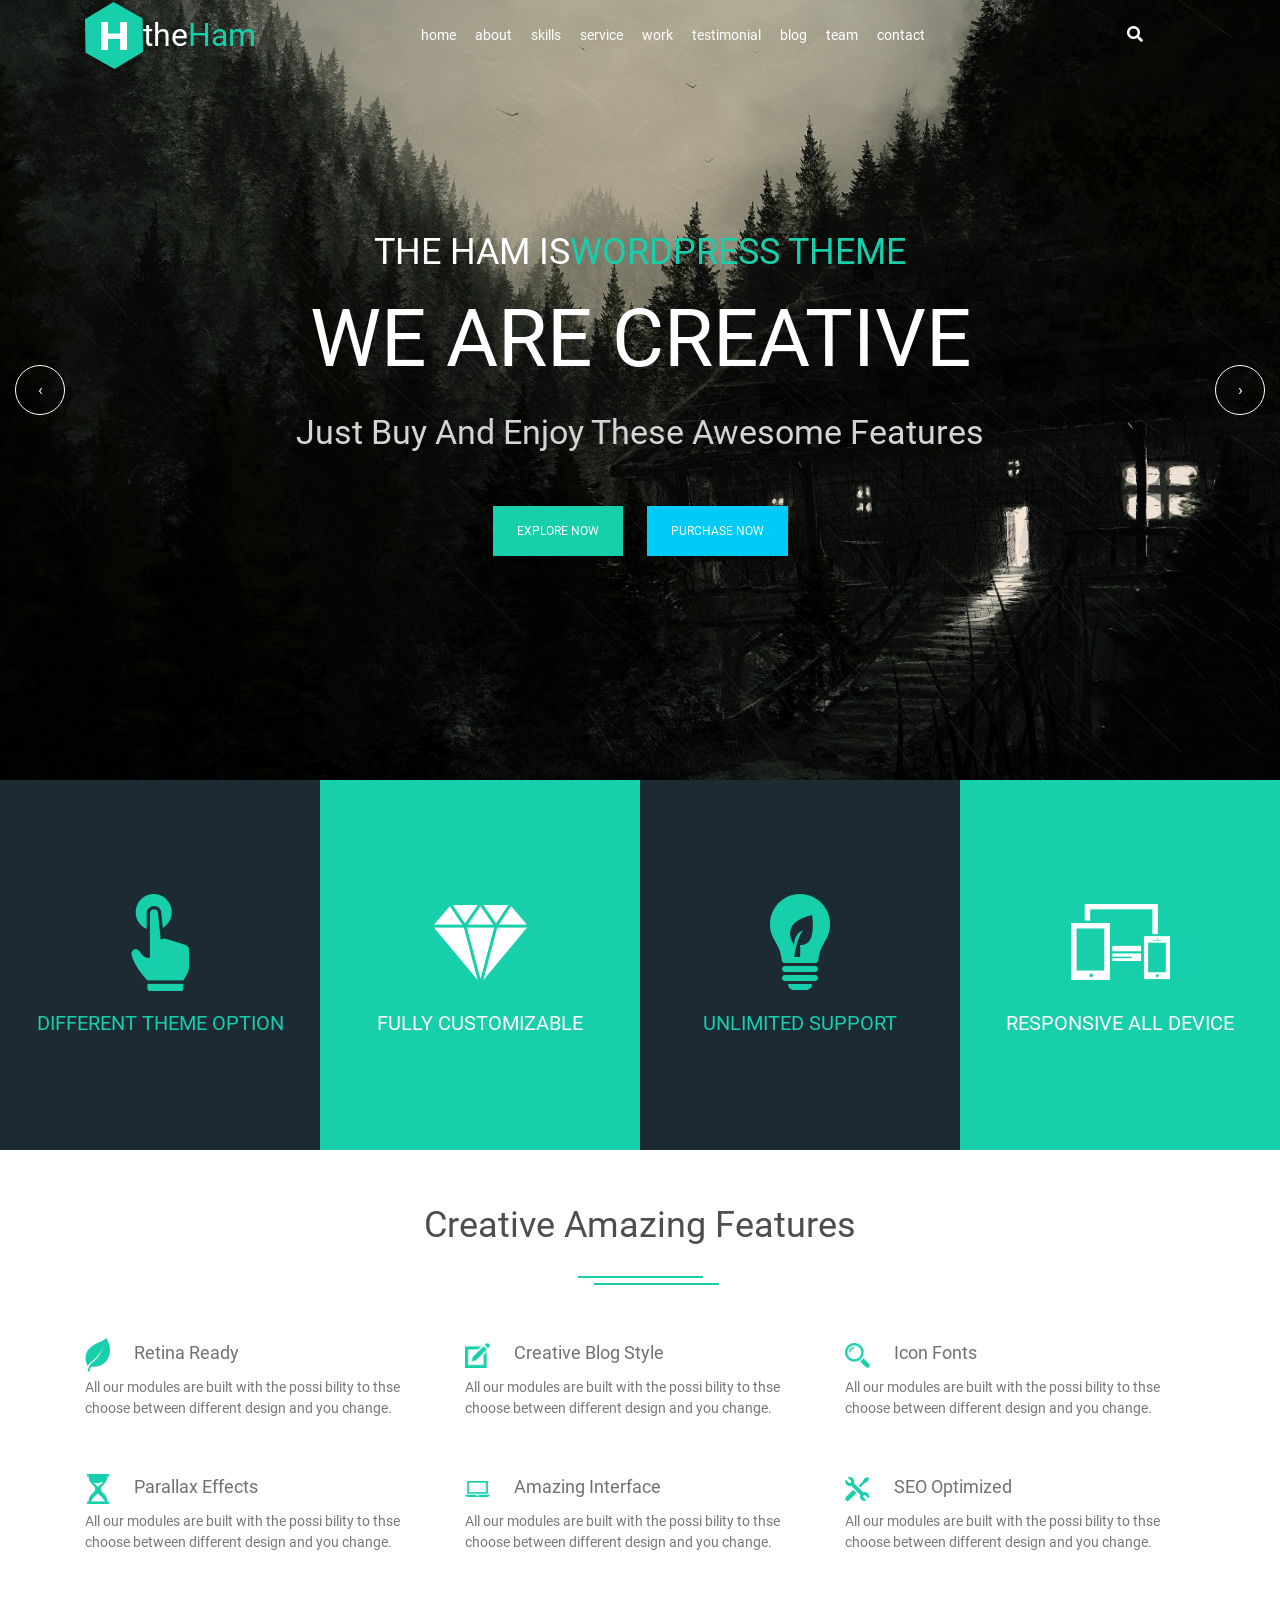
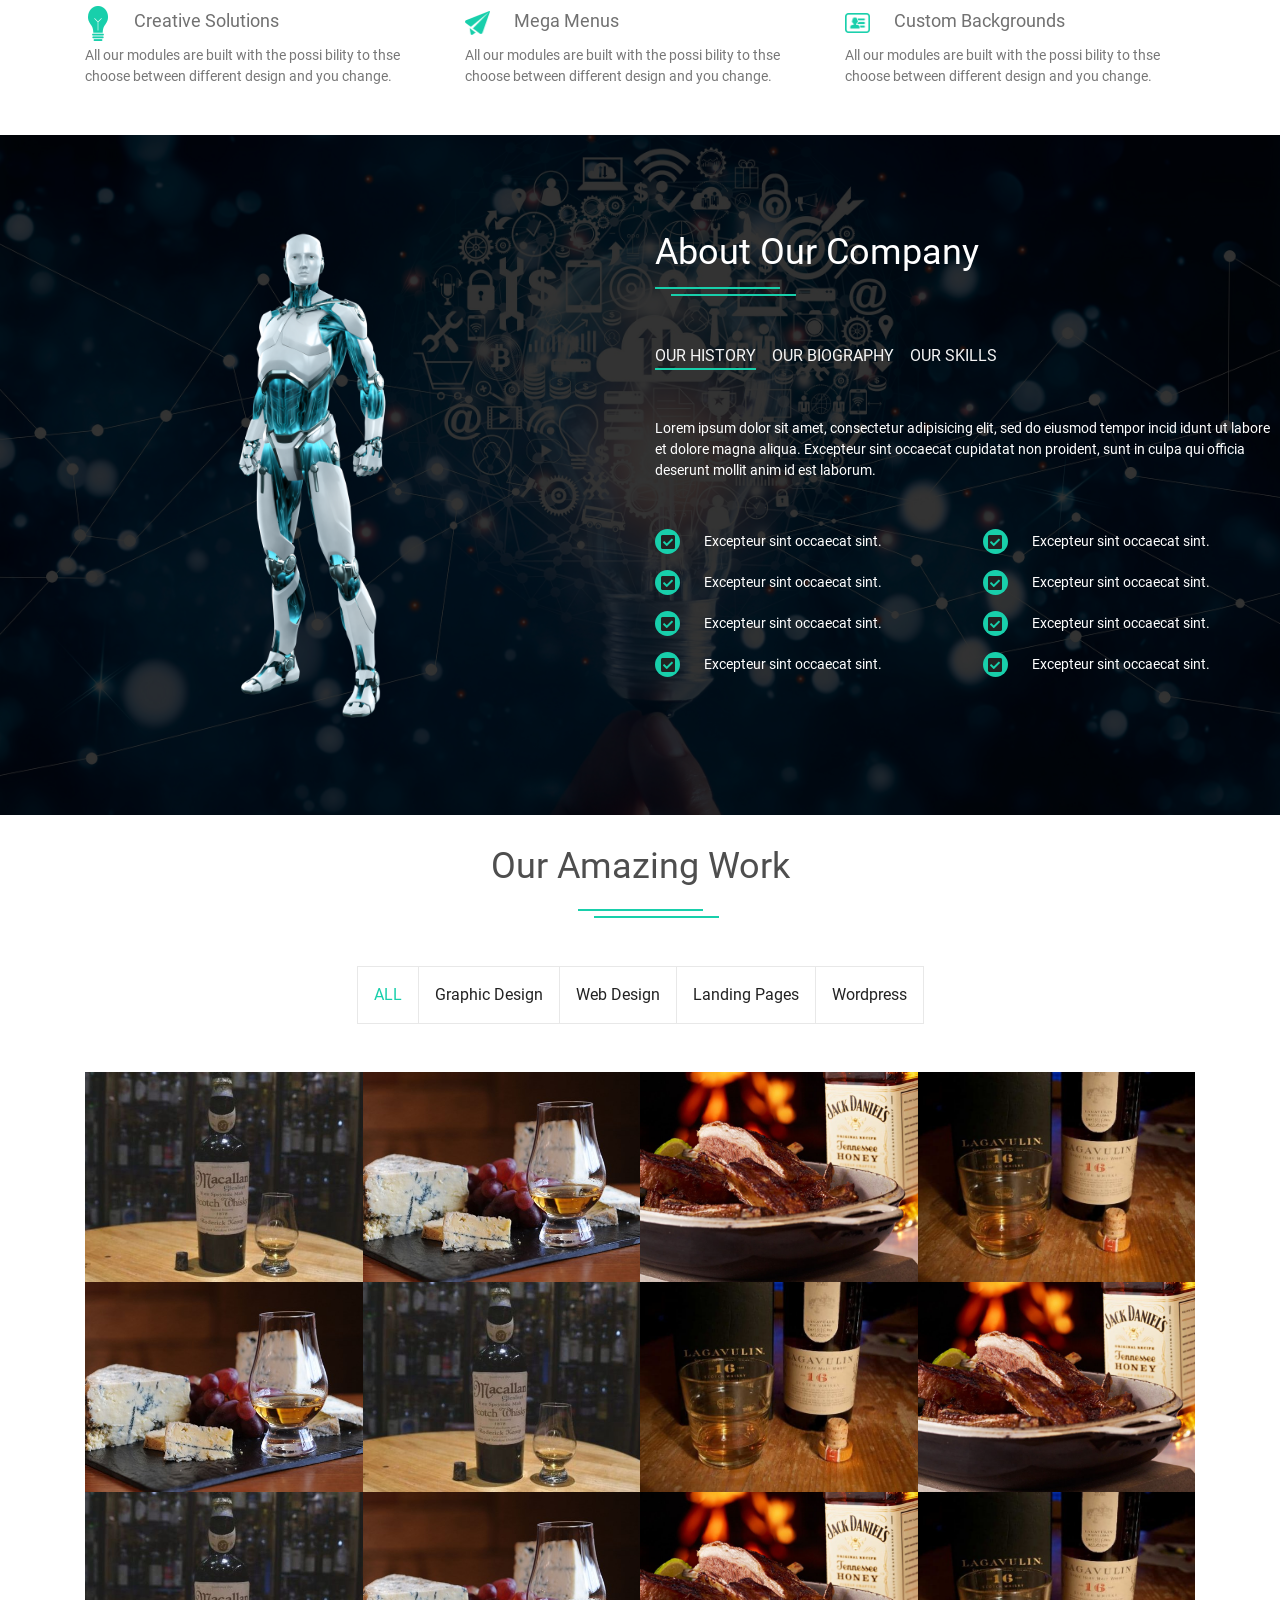
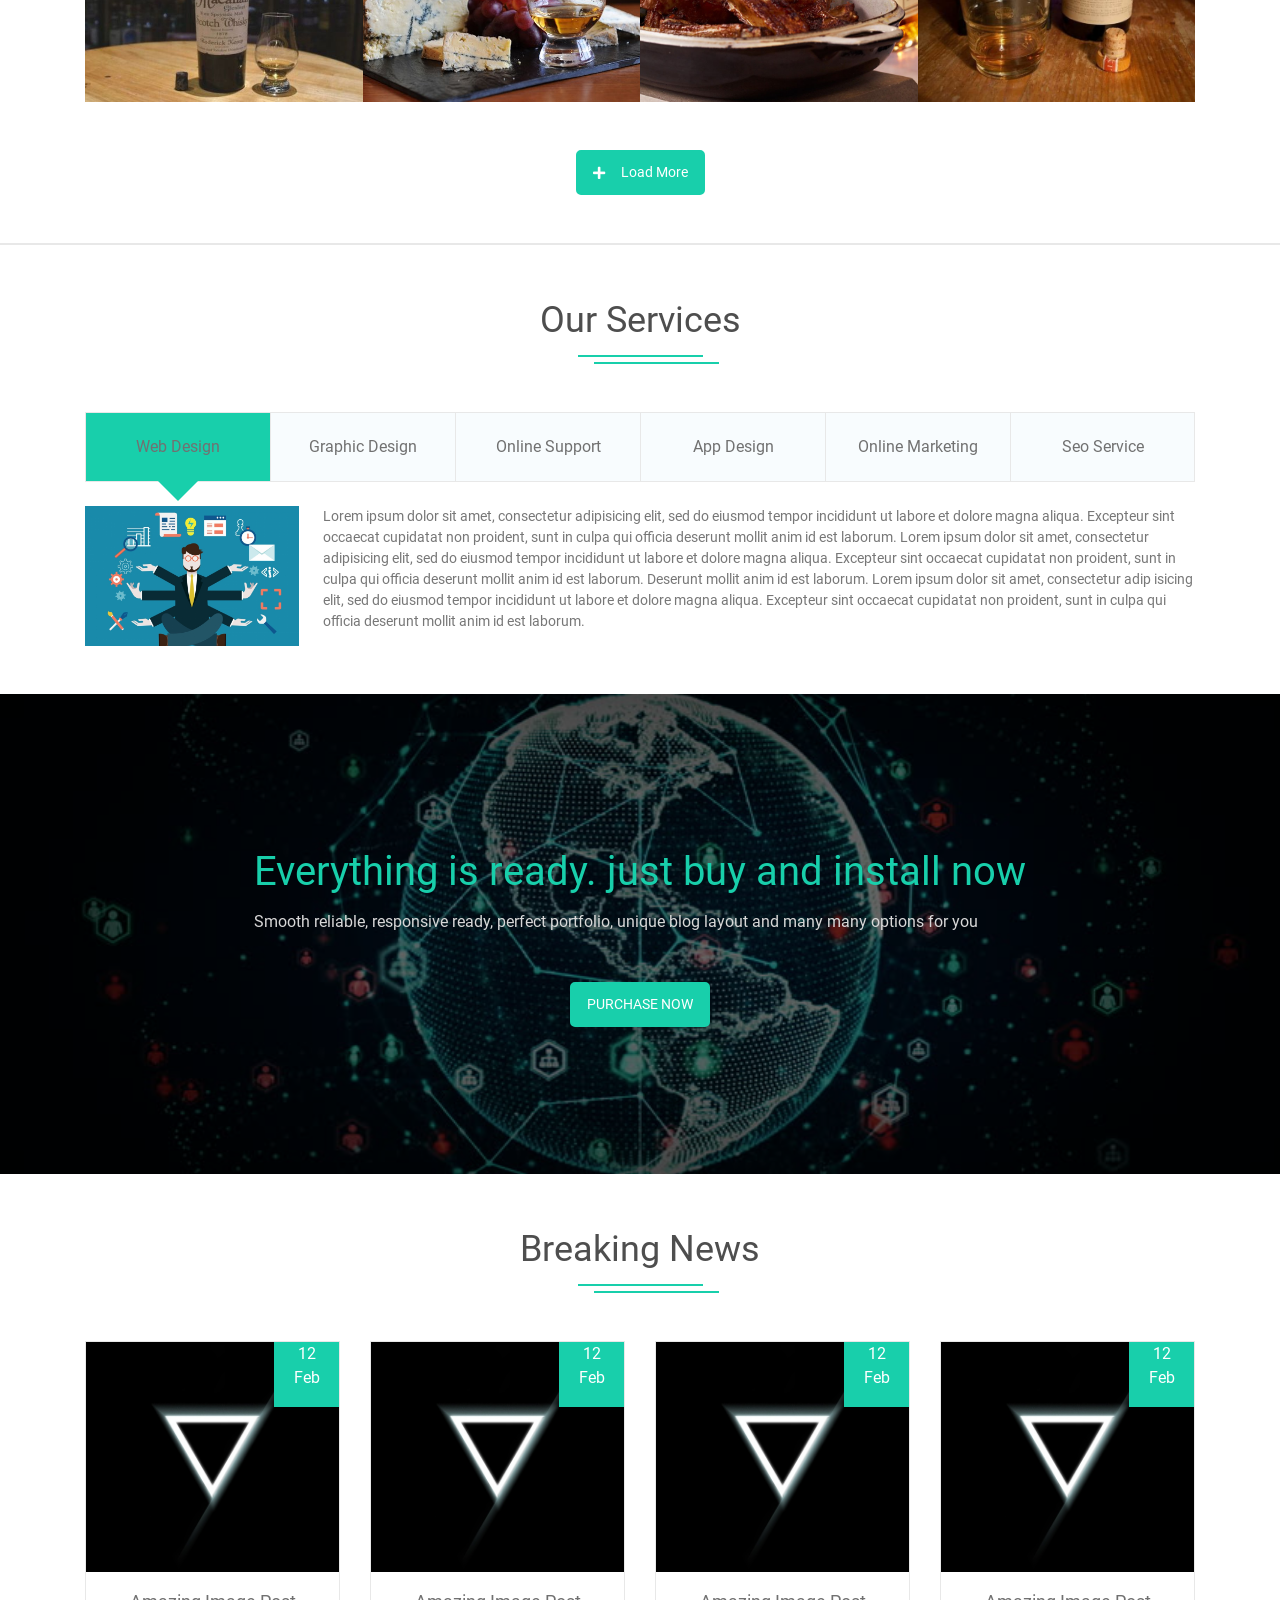
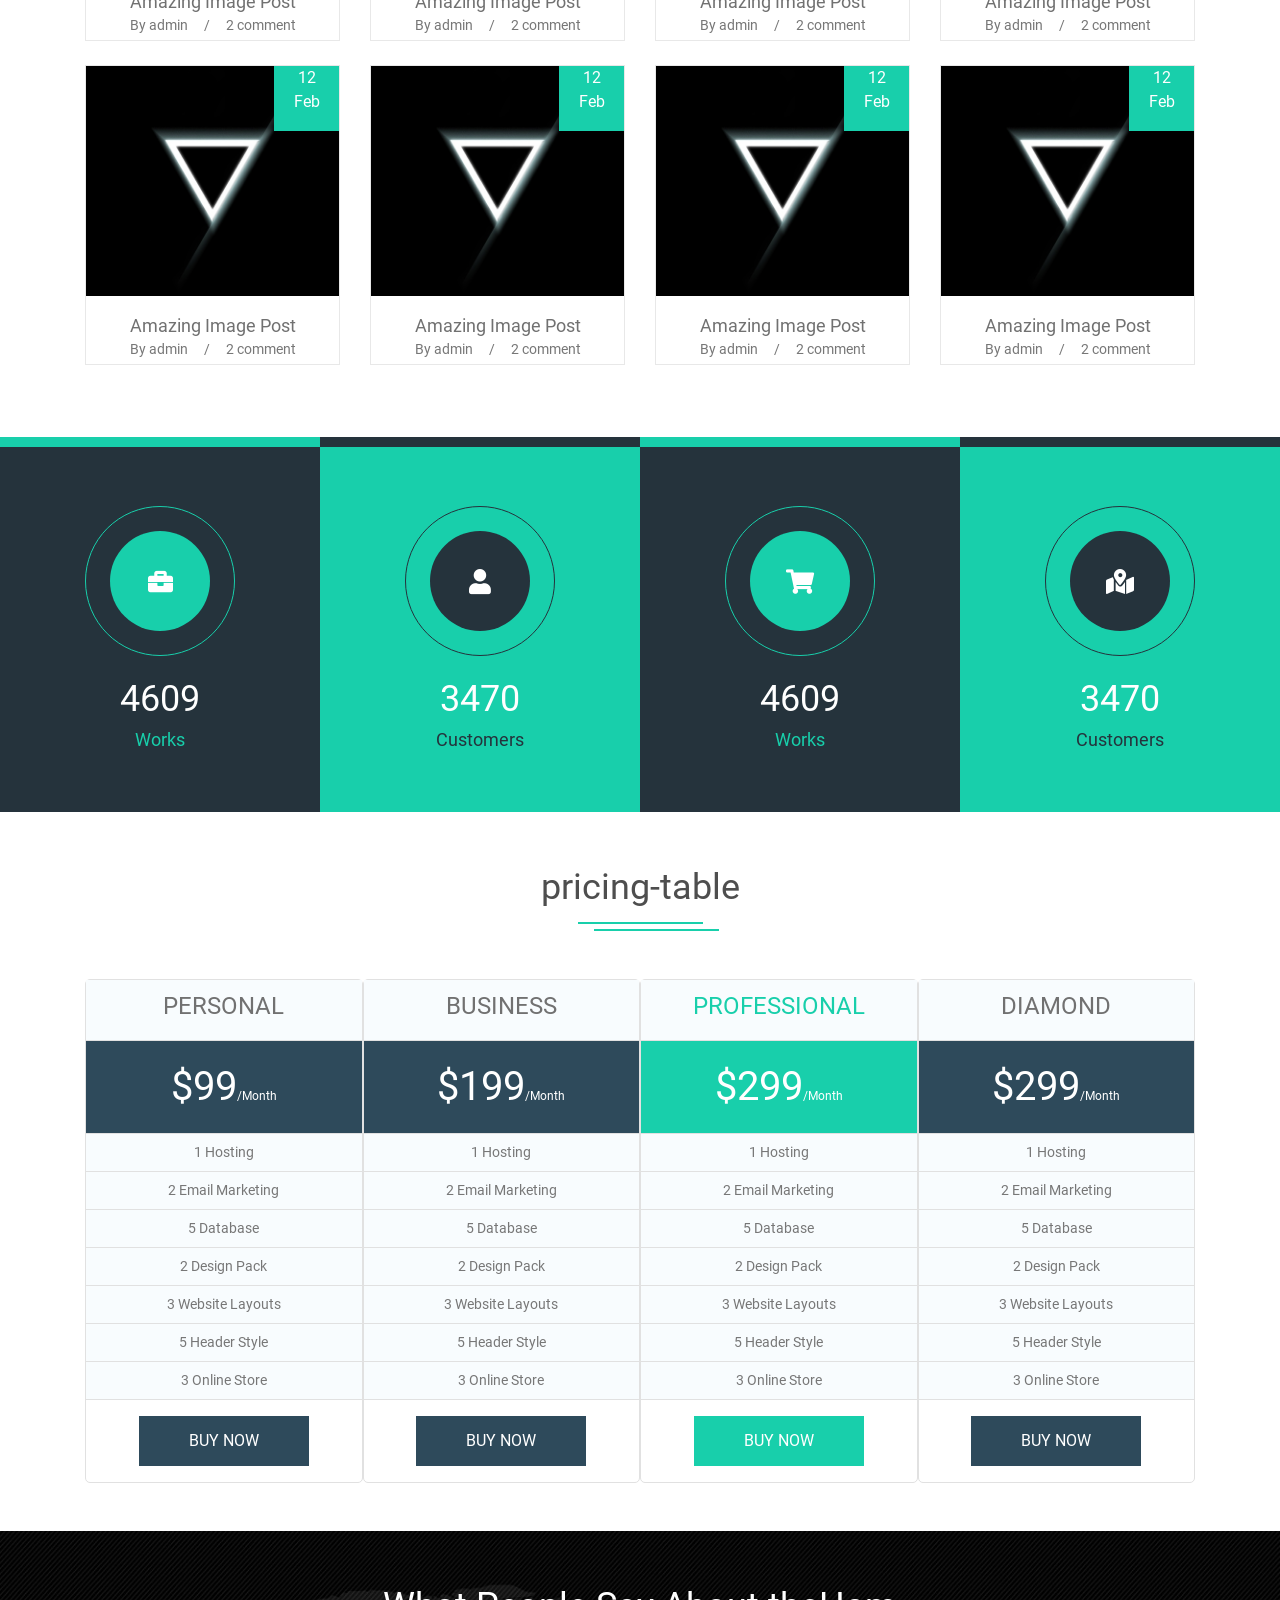
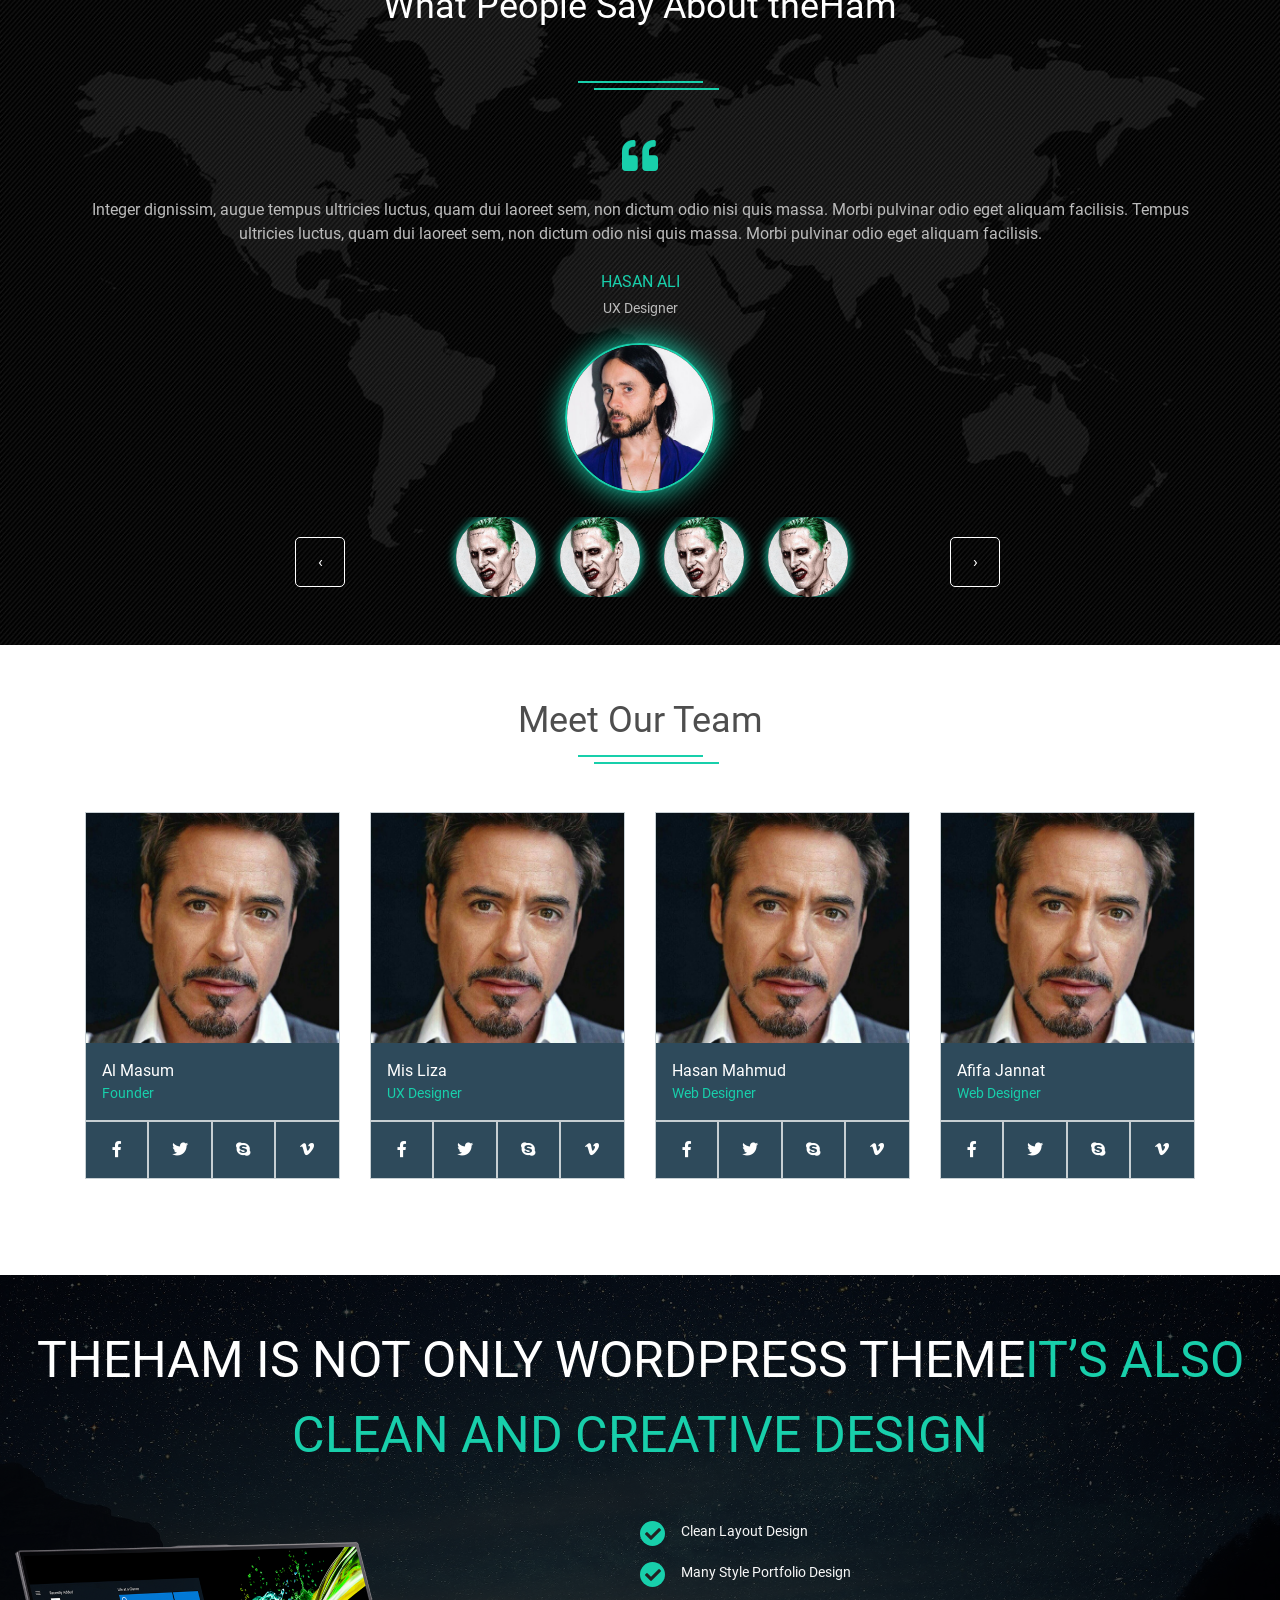
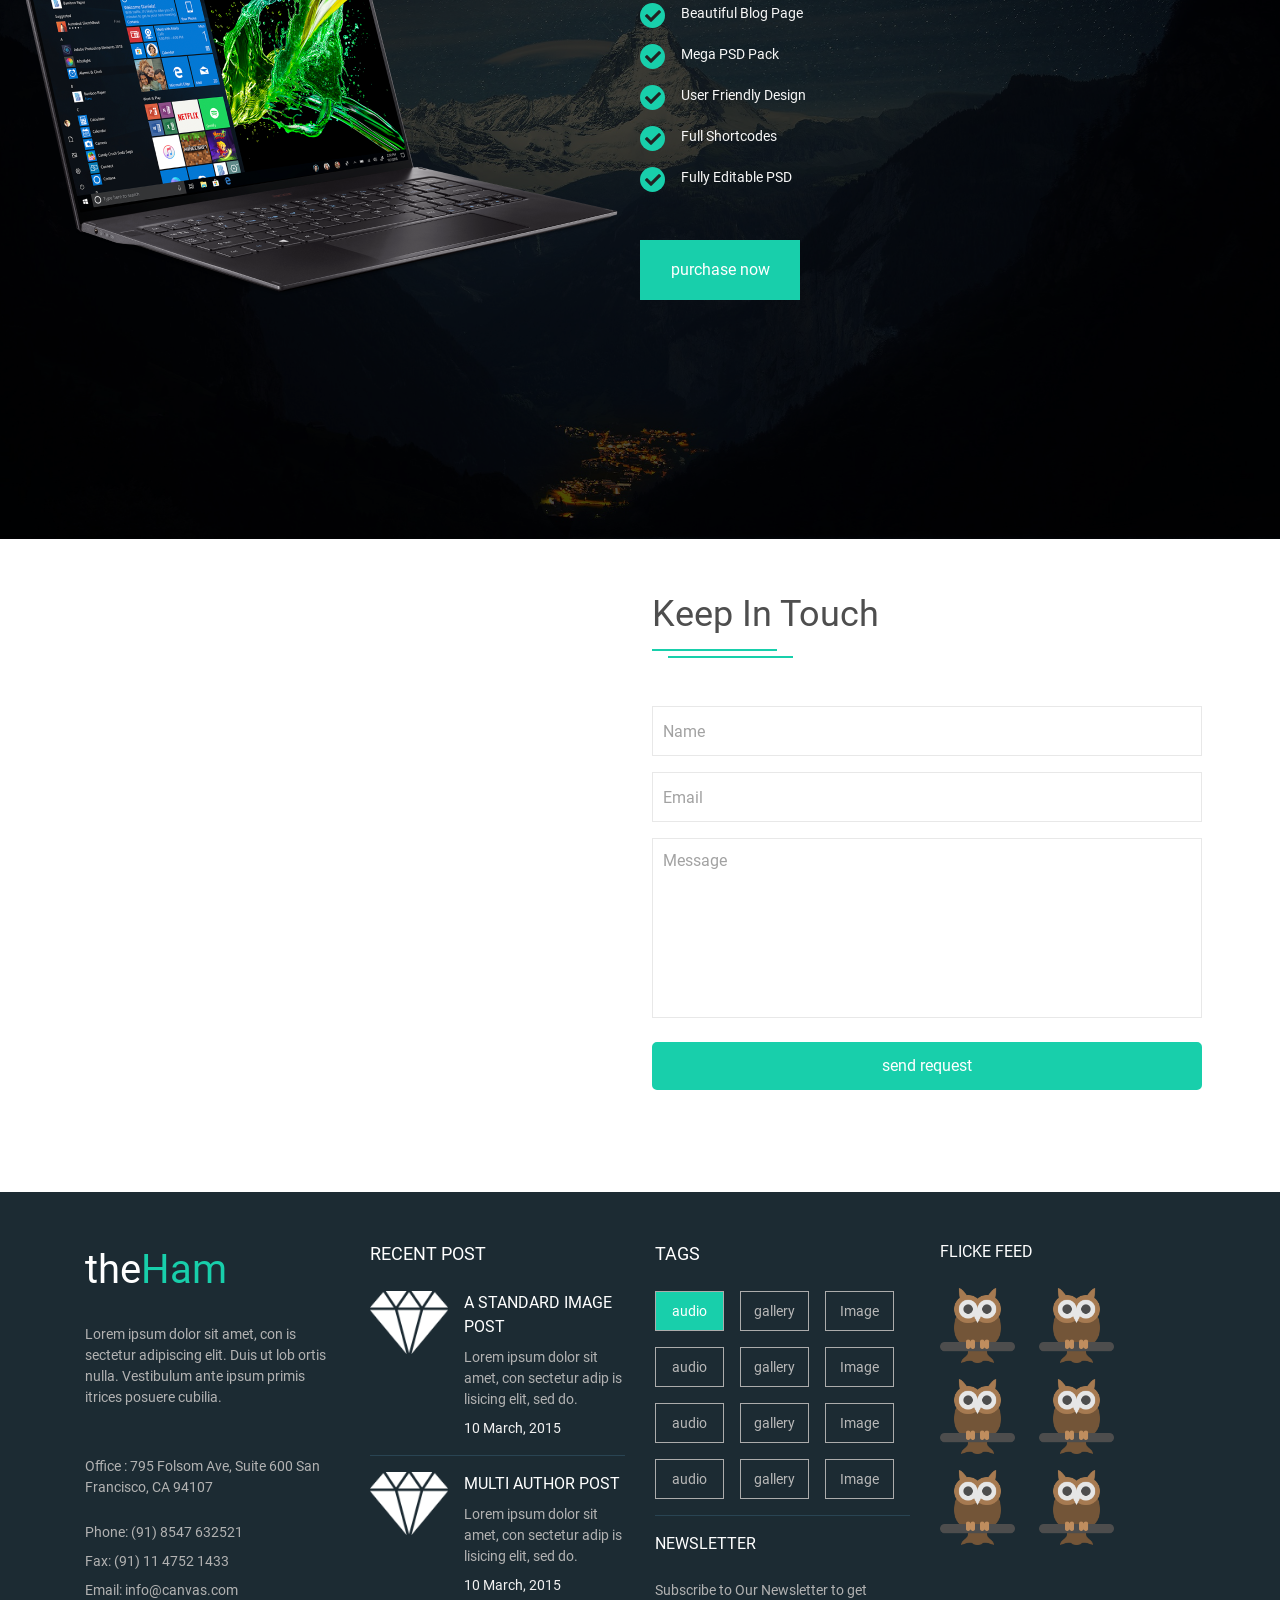
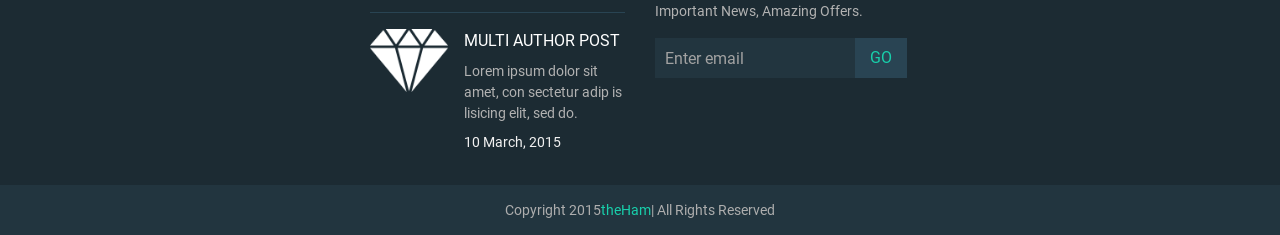
==== commit 704e84b4: "mob menu" ====
--- a/app/index.html
+++ b/app/index.html
@@ -31,25 +31,31 @@
 	<header class="header">
 	<div class="container">
 		<div class="header_content d-flex justify-content-between">
-			<div class="header_logo">
-				<a href="#"><img src="img/logo.png" alt="logo"></a>
-			</div>
-			<div class="header_menu_content">
-				<a class="header_menu" href="#">home</a>
-				<a class="header_menu" href="#">about</a>
-				<a class="header_menu" href="#">skills</a>
-				<a class="header_menu" href="#">service</a>
-				<a class="header_menu" href="#">work</a>
-				<a class="header_menu" href="#">testimonial</a>
-				<a class="header_menu" href="#">blog</a>
-				<a class="header_menu" href="#">team</a>
-				<a class="header_menu" href="#">contact</a>
+			<div class="header_logo d-flex">
+				<a class="d-flex align-items-center" href="#"><img src="img/hth.png" alt="logo"><div class="header_logo_the">the<span class="header_logo_the color_logo">Ham</span></div></a>
+			</div>
+			<div class="header_menu">
+				<a class="header_item go_to" href="#home">home</a>
+				<a class="header_item go_to" href="#about">about</a>
+				<a class="header_item go_to" href="#skills">skills</a>
+				<a class="header_item go_to" href="#service">service</a>
+				<a class="header_item go_to" href="#work">work</a>
+				<a class="header_item go_to" href="#testimonial">testimonial</a>
+				<a class="header_item go_to" href="#blog">blog</a>
+				<a class="header_item go_to" href="#team">team</a>
+				<a class="header_item go_to" href="#contact">contact</a>
 			</div>
 			<div class="header_search">
 				<button type="submit" class="header_btn">
 					<a href="#"><i class="fas fa-search"></i></a>
 				</button>
 			</div>
+			<div class="burger">
+				<span></span>
+				<span></span>
+				<span></span>
+				<span></span>
+			</div>
 		</div>
 	</div>
 </header>
@@ -57,7 +63,7 @@
 
 	<main class="main">
 		<!-- main -->
-<div class="top-section  d-flex align-items-center" >
+<div id="home" class="top-section  d-flex align-items-center" >
 		<div class="owl-carousel  owl-theme main_slider">
 			<div class="slider_item d-flex align-items-center justify-content-center img_cover" style="background-image: url(img/wallpaper.jpg);">
 				<div class="main_content">
@@ -127,7 +133,7 @@
 </div>
 
 <!-- Creative -->
-<div class="container">
+<div id="blog" class="container">
 	<h2 class="creative_item mb-4">Creative Amazing Features</h2>
 	<div class="decoration mb-5">
 		<div class="decoration_line"></div>
@@ -254,7 +260,7 @@
 </div>
 
 <!-- About  -->
-<div class="about img_cover d-flex flex-column justify-content-center mb-4" style="background-image: url(img/about_3.jpg);">
+<div id="about" class="about img_cover d-flex flex-column justify-content-center mb-4" style="background-image: url(img/about_3.jpg);">
 	<div class="row">
 		<div class="col-6">
 			<div class="about-img d-flex justify-content-center">
@@ -272,7 +278,7 @@
 			<div class="nav d-flex mb-5">
 				<a class="about-media mr-md-3  mr-1 active tab" href="#our_history" data-toggle="tab" aria-expanded="false">our History</a>
 				<a class="about-media mr-md-3  mr-1 tab" href="#our_biography" data-toggle="tab" aria-expanded="false">our Biography</a>
-				<a class="about-media mr-md-3  mr-1 tab" href="#our_skills" data-toggle="tab" aria-expanded="false">our Skills</a>
+				<a id="skills" class="about-media mr-md-3  mr-1 tab" href="#our_skills" data-toggle="tab" aria-expanded="false">our Skills</a>
 			</div>
 			<div class="tab-content">
 				<div class="tab-pane tab_content  fade show active" id="our_history">
@@ -361,7 +367,7 @@
 	</div>
 </div>
 <!--Amazing Work -->
-<div class="amazing-work mb-5">
+<div id="work" class="amazing-work mb-5">
 	<div class="container">
 		<h2 class="amazing-work-title mb-3">Our Amazing Work</h2>
 		<div class="decoration mb-5">
@@ -437,7 +443,7 @@
 </div>
 
 <!-- Our Services -->
-<div class="services mb-5">
+<div id="service" class="services mb-5">
 	<div class="container">
 		<h2 class="amazing-work-title">Our Services</h2>
 		<div class="decoration mb-5">
@@ -523,7 +529,7 @@
 </div>
 
 <!-- News -->
-<div class="new mb-5">
+<div id="testimonial" class="new mb-5">
 	<div class="container">
 		<h2 class="new-title">Breaking News</h2>
 		<div class="decoration mb-5">
@@ -901,7 +907,7 @@
 	</div>
 </div>
 <!-- Team -->
-<div class="team mb-5 pt-5 pb-5">
+<div id="team" class="team mb-5 pt-5 pb-5">
 	<div class="container">
 		<h3 class="team-title">Meet Our Team</h3>
 		<div class="decoration mb-5">
@@ -1061,7 +1067,7 @@
 	</div>
 </div>
 <!-- Keep In Touch -->
-<div class="keep-touch d-flex pt-5 pb-5">
+<div  class="keep-touch d-flex pt-5 pb-5">
 	<div class="keep-touch-map">
 		<iframe src="https://www.google.com/maps/embed?pb=!1m18!1m12!1m3!1d13027.971350151915!2d149.12044458463998!3d-35.28130433462976!2m3!1f0!2f0!3f0!3m2!1i1024!2i768!4f13.1!3m3!1m2!1s0x6b164d69b05c9021%3A0x500ea6ea7695660!2z0JrQsNC90LHQtdGA0YDQsCDQkNCy0YHRgtGA0LDQu9C40LnRgdC60LDRjyDRgdGC0L7Qu9C40YfQvdCw0Y8g0YLQtdGALiAyNjAxLCDQkNCy0YHRgtGA0LDQu9C40Y8!5e0!3m2!1sru!2sua!4v1615482688195!5m2!1sru!2sua" width="100%" height="550" style="border:0;" allowfullscreen="" loading="lazy"></iframe>
 	</div>
@@ -1098,7 +1104,7 @@
 	<footer class="footer pt-5">
     <div class="container">
         <div class="row">
-            <div class="col-3">
+            <div id="contact" class="col-3">
                 <div class="footer-firm mb-4">the<span class="footer-firm color">Ham</span></div>
                 <div class="footer-text mb-5">Lorem ipsum dolor sit amet, con is sectetur adipiscing elit. Duis ut lob ortis nulla. Vestibulum ante ipsum primis itrices posuere cubilia.</div>
                 <div class="footer-text mb-4">Office :	<a class="footer-text" href="https://goo.gl/maps/yDpX4iVqaebyyuLD9" target="_blank">795 Folsom Ave, Suite 600 San Francisco, CA 94107</a></div>
@@ -1217,6 +1223,9 @@
         </div>
     </div>
 </footer>
+<div class="copyrights d-flex justify-content-center align-items-center">
+    <div class="copyrights-text d-flex">Copyright 2015 <span class="copyrights-text color d-flex">theHam<div class="copyrights-text" data-="">| All Rights Reserved</div></span></div>
+</div>
 
 	<script src="libs/jquery/jquery.min.js"></script>
 	<script src="libs/bootstrap/js/popper.js"></script>
--- a/app/css/index.min.css
+++ b/app/css/index.min.css
@@ -1,2 +1,2 @@
-@charset "UTF-8";@font-face{font-family:Roboto;src:url(../fonts/roboto/Roboto-MediumItalic.eot);src:local('Roboto Medium Italic'),local('Roboto-MediumItalic'),url(../fonts/roboto/Roboto-MediumItalic.eot?#iefix) format('embedded-opentype'),url(../fonts/roboto/Roboto-MediumItalic.woff) format('woff'),url(../fonts/roboto/Roboto-MediumItalic.ttf) format('truetype');font-weight:500;font-style:italic}@font-face{font-family:Roboto;src:url(../fonts/roboto/Roboto-Italic.eot);src:local('Roboto Italic'),local('Roboto-Italic'),url(../fonts/roboto/Roboto-Italic.eot?#iefix) format('embedded-opentype'),url(../fonts/roboto/Roboto-Italic.woff) format('woff'),url(../fonts/roboto/Roboto-Italic.ttf) format('truetype');font-weight:400;font-style:italic}@font-face{font-family:Roboto;src:url(../fonts/roboto/Roboto-Bold.eot);src:local('Roboto Bold'),local('Roboto-Bold'),url(../fonts/roboto/Roboto-Bold.eot?#iefix) format('embedded-opentype'),url(../fonts/roboto/Roboto-Bold.woff) format('woff'),url(../fonts/roboto/Roboto-Bold.ttf) format('truetype');font-weight:700;font-style:normal}@font-face{font-family:Roboto;src:url(../fonts/roboto/Roboto-Regular.eot);src:local('Roboto'),local('Roboto-Regular'),url(../fonts/roboto/Roboto-Regular.eot?#iefix) format('embedded-opentype'),url(../fonts/roboto/Roboto-Regular.woff) format('woff'),url(../fonts/roboto/Roboto-Regular.ttf) format('truetype');font-weight:400;font-style:normal}@font-face{font-family:Roboto;src:url(../fonts/roboto/Roboto-Medium.eot);src:local('Roboto Medium'),local('Roboto-Medium'),url(../fonts/roboto/Roboto-Medium.eot?#iefix) format('embedded-opentype'),url(../fonts/roboto/Roboto-Medium.woff) format('woff'),url(../fonts/roboto/Roboto-Medium.ttf) format('truetype');font-weight:500;font-style:normal}@font-face{font-family:Roboto;src:url(../fonts/roboto/Roboto-BoldItalic.eot);src:local('Roboto Bold Italic'),local('Roboto-BoldItalic'),url(../fonts/roboto/Roboto-BoldItalic.eot?#iefix) format('embedded-opentype'),url(../fonts/roboto/Roboto-BoldItalic.woff) format('woff'),url(../fonts/roboto/Roboto-BoldItalic.ttf) format('truetype');font-weight:700;font-style:italic}@font-face{font-family:Roboto;src:url(../fonts/roboto/Roboto-ThinItalic.eot);src:local('Roboto Thin Italic'),local('Roboto-ThinItalic'),url(../fonts/roboto/Roboto-ThinItalic.eot?#iefix) format('embedded-opentype'),url(../fonts/roboto/Roboto-ThinItalic.woff) format('woff'),url(../fonts/roboto/Roboto-ThinItalic.ttf) format('truetype');font-weight:100;font-style:italic}@font-face{font-family:Roboto;src:url(../fonts/roboto/Roboto-Black.eot);src:local('Roboto Black'),local('Roboto-Black'),url(../fonts/roboto/Roboto-Black.eot?#iefix) format('embedded-opentype'),url(../fonts/roboto/Roboto-Black.woff) format('woff'),url(../fonts/roboto/Roboto-Black.ttf) format('truetype');font-weight:900;font-style:normal}@font-face{font-family:Roboto;src:url(../fonts/roboto/Roboto-Light.eot);src:local('Roboto Light'),local('Roboto-Light'),url(../fonts/roboto/Roboto-Light.eot?#iefix) format('embedded-opentype'),url(../fonts/roboto/Roboto-Light.woff) format('woff'),url(../fonts/roboto/Roboto-Light.ttf) format('truetype');font-weight:300;font-style:normal}@font-face{font-family:Roboto;src:url(../fonts/roboto/Roboto-LightItalic.eot);src:local('Roboto Light Italic'),local('Roboto-LightItalic'),url(../fonts/roboto/Roboto-LightItalic.eot?#iefix) format('embedded-opentype'),url(../fonts/roboto/Roboto-LightItalic.woff) format('woff'),url(../fonts/roboto/Roboto-LightItalic.ttf) format('truetype');font-weight:300;font-style:italic}@font-face{font-family:Roboto;src:url(../fonts/roboto/Roboto-BlackItalic.eot);src:local('Roboto Black Italic'),local('Roboto-BlackItalic'),url(../fonts/roboto/Roboto-BlackItalic.eot?#iefix) format('embedded-opentype'),url(../fonts/roboto/Roboto-BlackItalic.woff) format('woff'),url(../fonts/roboto/Roboto-BlackItalic.ttf) format('truetype');font-weight:900;font-style:italic}@font-face{font-family:Roboto;src:url(../fonts/roboto/Roboto-Thin.eot);src:local('Roboto Thin'),local('Roboto-Thin'),url(../fonts/roboto/Roboto-Thin.eot?#iefix) format('embedded-opentype'),url(../fonts/roboto/Roboto-Thin.woff) format('woff'),url(../fonts/roboto/Roboto-Thin.ttf) format('truetype');font-weight:100;font-style:normal}*,::after,::before{-webkit-box-sizing:border-box;box-sizing:border-box}html{font-family:sans-serif;line-height:1.15;-webkit-text-size-adjust:100%;-webkit-tap-highlight-color:transparent}article,aside,figcaption,figure,footer,header,hgroup,main,nav,section{display:block}body{margin:0;font-family:-apple-system,BlinkMacSystemFont,"Segoe UI",Roboto,"Helvetica Neue",Arial,"Noto Sans",sans-serif,"Apple Color Emoji","Segoe UI Emoji","Segoe UI Symbol","Noto Color Emoji";font-size:1rem;font-weight:400;line-height:1.5;color:#212529;text-align:left;background-color:#fff}[tabindex="-1"]:focus:not(:focus-visible){outline:0!important}hr{-webkit-box-sizing:content-box;box-sizing:content-box;height:0;overflow:visible}h1,h2,h3,h4,h5,h6{margin-top:0;margin-bottom:.5rem}p{margin-top:0;margin-bottom:1rem}abbr[data-original-title],abbr[title]{text-decoration:underline;-webkit-text-decoration:underline dotted;text-decoration:underline dotted;cursor:help;border-bottom:0;-webkit-text-decoration-skip-ink:none;text-decoration-skip-ink:none}address{margin-bottom:1rem;font-style:normal;line-height:inherit}dl,ol,ul{margin-top:0;margin-bottom:1rem}ol ol,ol ul,ul ol,ul ul{margin-bottom:0}dt{font-weight:700}dd{margin-bottom:.5rem;margin-left:0}blockquote{margin:0 0 1rem}b,strong{font-weight:bolder}small{font-size:80%}sub,sup{position:relative;font-size:75%;line-height:0;vertical-align:baseline}sub{bottom:-.25em}sup{top:-.5em}a{color:#007bff;text-decoration:none;background-color:transparent}a:hover{color:#0056b3;text-decoration:underline}a:not([href]):not([class]){color:inherit;text-decoration:none}a:not([href]):not([class]):hover{color:inherit;text-decoration:none}code,kbd,pre,samp{font-family:SFMono-Regular,Menlo,Monaco,Consolas,"Liberation Mono","Courier New",monospace;font-size:1em}pre{margin-top:0;margin-bottom:1rem;overflow:auto;-ms-overflow-style:scrollbar}figure{margin:0 0 1rem}img{vertical-align:middle;border-style:none}svg{overflow:hidden;vertical-align:middle}table{border-collapse:collapse}caption{padding-top:.75rem;padding-bottom:.75rem;color:#6c757d;text-align:left;caption-side:bottom}th{text-align:inherit;text-align:-webkit-match-parent}label{display:inline-block;margin-bottom:.5rem}button{border-radius:0}button:focus{outline:1px dotted;outline:5px auto -webkit-focus-ring-color}button,input,optgroup,select,textarea{margin:0;font-family:inherit;font-size:inherit;line-height:inherit}button,input{overflow:visible}button,select{text-transform:none}[role=button]{cursor:pointer}select{word-wrap:normal}[type=button],[type=reset],[type=submit],button{-webkit-appearance:button}[type=button]:not(:disabled),[type=reset]:not(:disabled),[type=submit]:not(:disabled),button:not(:disabled){cursor:pointer}[type=button]::-moz-focus-inner,[type=reset]::-moz-focus-inner,[type=submit]::-moz-focus-inner,button::-moz-focus-inner{padding:0;border-style:none}input[type=checkbox],input[type=radio]{-webkit-box-sizing:border-box;box-sizing:border-box;padding:0}textarea{overflow:auto;resize:vertical}fieldset{min-width:0;padding:0;margin:0;border:0}legend{display:block;width:100%;max-width:100%;padding:0;margin-bottom:.5rem;font-size:1.5rem;line-height:inherit;color:inherit;white-space:normal}progress{vertical-align:baseline}[type=number]::-webkit-inner-spin-button,[type=number]::-webkit-outer-spin-button{height:auto}[type=search]{outline-offset:-2px;-webkit-appearance:none}[type=search]::-webkit-search-decoration{-webkit-appearance:none}::-webkit-file-upload-button{font:inherit;-webkit-appearance:button}output{display:inline-block}summary{display:list-item;cursor:pointer}template{display:none}[hidden]{display:none!important}html{-webkit-box-sizing:border-box;box-sizing:border-box;-ms-overflow-style:scrollbar}*,::after,::before{-webkit-box-sizing:inherit;box-sizing:inherit}.container,.container-fluid,.container-lg,.container-md,.container-sm,.container-xl{width:100%;padding-right:15px;padding-left:15px;margin-right:auto;margin-left:auto}@media (min-width:576px){.container,.container-sm{max-width:540px}}@media (min-width:768px){.container,.container-md,.container-sm{max-width:720px}}@media (min-width:992px){.container,.container-lg,.container-md,.container-sm{max-width:960px}}@media (min-width:1200px){.container,.container-lg,.container-md,.container-sm,.container-xl{max-width:1140px}}.row{display:-webkit-box;display:-webkit-flex;display:-ms-flexbox;display:flex;-webkit-flex-wrap:wrap;-ms-flex-wrap:wrap;flex-wrap:wrap;margin-right:-15px;margin-left:-15px}.no-gutters{margin-right:0;margin-left:0}.no-gutters>.col,.no-gutters>[class*=col-]{padding-right:0;padding-left:0}.col,.col-1,.col-10,.col-11,.col-12,.col-2,.col-3,.col-4,.col-5,.col-6,.col-7,.col-8,.col-9,.col-auto,.col-lg,.col-lg-1,.col-lg-10,.col-lg-11,.col-lg-12,.col-lg-2,.col-lg-3,.col-lg-4,.col-lg-5,.col-lg-6,.col-lg-7,.col-lg-8,.col-lg-9,.col-lg-auto,.col-md,.col-md-1,.col-md-10,.col-md-11,.col-md-12,.col-md-2,.col-md-3,.col-md-4,.col-md-5,.col-md-6,.col-md-7,.col-md-8,.col-md-9,.col-md-auto,.col-sm,.col-sm-1,.col-sm-10,.col-sm-11,.col-sm-12,.col-sm-2,.col-sm-3,.col-sm-4,.col-sm-5,.col-sm-6,.col-sm-7,.col-sm-8,.col-sm-9,.col-sm-auto,.col-xl,.col-xl-1,.col-xl-10,.col-xl-11,.col-xl-12,.col-xl-2,.col-xl-3,.col-xl-4,.col-xl-5,.col-xl-6,.col-xl-7,.col-xl-8,.col-xl-9,.col-xl-auto{position:relative;width:100%;padding-right:15px;padding-left:15px}.col{-webkit-flex-basis:0;-ms-flex-preferred-size:0;flex-basis:0;-webkit-box-flex:1;-webkit-flex-grow:1;-ms-flex-positive:1;flex-grow:1;max-width:100%}.row-cols-1>*{-webkit-box-flex:0;-webkit-flex:0 0 100%;-ms-flex:0 0 100%;flex:0 0 100%;max-width:100%}.row-cols-2>*{-webkit-box-flex:0;-webkit-flex:0 0 50%;-ms-flex:0 0 50%;flex:0 0 50%;max-width:50%}.row-cols-3>*{-webkit-box-flex:0;-webkit-flex:0 0 33.33333%;-ms-flex:0 0 33.33333%;flex:0 0 33.33333%;max-width:33.33333%}.row-cols-4>*{-webkit-box-flex:0;-webkit-flex:0 0 25%;-ms-flex:0 0 25%;flex:0 0 25%;max-width:25%}.row-cols-5>*{-webkit-box-flex:0;-webkit-flex:0 0 20%;-ms-flex:0 0 20%;flex:0 0 20%;max-width:20%}.row-cols-6>*{-webkit-box-flex:0;-webkit-flex:0 0 16.66667%;-ms-flex:0 0 16.66667%;flex:0 0 16.66667%;max-width:16.66667%}.col-auto{-webkit-box-flex:0;-webkit-flex:0 0 auto;-ms-flex:0 0 auto;flex:0 0 auto;width:auto;max-width:100%}.col-1{-webkit-box-flex:0;-webkit-flex:0 0 8.33333%;-ms-flex:0 0 8.33333%;flex:0 0 8.33333%;max-width:8.33333%}.col-2{-webkit-box-flex:0;-webkit-flex:0 0 16.66667%;-ms-flex:0 0 16.66667%;flex:0 0 16.66667%;max-width:16.66667%}.col-3{-webkit-box-flex:0;-webkit-flex:0 0 25%;-ms-flex:0 0 25%;flex:0 0 25%;max-width:25%}.col-4{-webkit-box-flex:0;-webkit-flex:0 0 33.33333%;-ms-flex:0 0 33.33333%;flex:0 0 33.33333%;max-width:33.33333%}.col-5{-webkit-box-flex:0;-webkit-flex:0 0 41.66667%;-ms-flex:0 0 41.66667%;flex:0 0 41.66667%;max-width:41.66667%}.col-6{-webkit-box-flex:0;-webkit-flex:0 0 50%;-ms-flex:0 0 50%;flex:0 0 50%;max-width:50%}.col-7{-webkit-box-flex:0;-webkit-flex:0 0 58.33333%;-ms-flex:0 0 58.33333%;flex:0 0 58.33333%;max-width:58.33333%}.col-8{-webkit-box-flex:0;-webkit-flex:0 0 66.66667%;-ms-flex:0 0 66.66667%;flex:0 0 66.66667%;max-width:66.66667%}.col-9{-webkit-box-flex:0;-webkit-flex:0 0 75%;-ms-flex:0 0 75%;flex:0 0 75%;max-width:75%}.col-10{-webkit-box-flex:0;-webkit-flex:0 0 83.33333%;-ms-flex:0 0 83.33333%;flex:0 0 83.33333%;max-width:83.33333%}.col-11{-webkit-box-flex:0;-webkit-flex:0 0 91.66667%;-ms-flex:0 0 91.66667%;flex:0 0 91.66667%;max-width:91.66667%}.col-12{-webkit-box-flex:0;-webkit-flex:0 0 100%;-ms-flex:0 0 100%;flex:0 0 100%;max-width:100%}.order-first{-webkit-box-ordinal-group:0;-webkit-order:-1;-ms-flex-order:-1;order:-1}.order-last{-webkit-box-ordinal-group:14;-webkit-order:13;-ms-flex-order:13;order:13}.order-0{-webkit-box-ordinal-group:1;-webkit-order:0;-ms-flex-order:0;order:0}.order-1{-webkit-box-ordinal-group:2;-webkit-order:1;-ms-flex-order:1;order:1}.order-2{-webkit-box-ordinal-group:3;-webkit-order:2;-ms-flex-order:2;order:2}.order-3{-webkit-box-ordinal-group:4;-webkit-order:3;-ms-flex-order:3;order:3}.order-4{-webkit-box-ordinal-group:5;-webkit-order:4;-ms-flex-order:4;order:4}.order-5{-webkit-box-ordinal-group:6;-webkit-order:5;-ms-flex-order:5;order:5}.order-6{-webkit-box-ordinal-group:7;-webkit-order:6;-ms-flex-order:6;order:6}.order-7{-webkit-box-ordinal-group:8;-webkit-order:7;-ms-flex-order:7;order:7}.order-8{-webkit-box-ordinal-group:9;-webkit-order:8;-ms-flex-order:8;order:8}.order-9{-webkit-box-ordinal-group:10;-webkit-order:9;-ms-flex-order:9;order:9}.order-10{-webkit-box-ordinal-group:11;-webkit-order:10;-ms-flex-order:10;order:10}.order-11{-webkit-box-ordinal-group:12;-webkit-order:11;-ms-flex-order:11;order:11}.order-12{-webkit-box-ordinal-group:13;-webkit-order:12;-ms-flex-order:12;order:12}.offset-1{margin-left:8.33333%}.offset-2{margin-left:16.66667%}.offset-3{margin-left:25%}.offset-4{margin-left:33.33333%}.offset-5{margin-left:41.66667%}.offset-6{margin-left:50%}.offset-7{margin-left:58.33333%}.offset-8{margin-left:66.66667%}.offset-9{margin-left:75%}.offset-10{margin-left:83.33333%}.offset-11{margin-left:91.66667%}@media (min-width:576px){.col-sm{-webkit-flex-basis:0;-ms-flex-preferred-size:0;flex-basis:0;-webkit-box-flex:1;-webkit-flex-grow:1;-ms-flex-positive:1;flex-grow:1;max-width:100%}.row-cols-sm-1>*{-webkit-box-flex:0;-webkit-flex:0 0 100%;-ms-flex:0 0 100%;flex:0 0 100%;max-width:100%}.row-cols-sm-2>*{-webkit-box-flex:0;-webkit-flex:0 0 50%;-ms-flex:0 0 50%;flex:0 0 50%;max-width:50%}.row-cols-sm-3>*{-webkit-box-flex:0;-webkit-flex:0 0 33.33333%;-ms-flex:0 0 33.33333%;flex:0 0 33.33333%;max-width:33.33333%}.row-cols-sm-4>*{-webkit-box-flex:0;-webkit-flex:0 0 25%;-ms-flex:0 0 25%;flex:0 0 25%;max-width:25%}.row-cols-sm-5>*{-webkit-box-flex:0;-webkit-flex:0 0 20%;-ms-flex:0 0 20%;flex:0 0 20%;max-width:20%}.row-cols-sm-6>*{-webkit-box-flex:0;-webkit-flex:0 0 16.66667%;-ms-flex:0 0 16.66667%;flex:0 0 16.66667%;max-width:16.66667%}.col-sm-auto{-webkit-box-flex:0;-webkit-flex:0 0 auto;-ms-flex:0 0 auto;flex:0 0 auto;width:auto;max-width:100%}.col-sm-1{-webkit-box-flex:0;-webkit-flex:0 0 8.33333%;-ms-flex:0 0 8.33333%;flex:0 0 8.33333%;max-width:8.33333%}.col-sm-2{-webkit-box-flex:0;-webkit-flex:0 0 16.66667%;-ms-flex:0 0 16.66667%;flex:0 0 16.66667%;max-width:16.66667%}.col-sm-3{-webkit-box-flex:0;-webkit-flex:0 0 25%;-ms-flex:0 0 25%;flex:0 0 25%;max-width:25%}.col-sm-4{-webkit-box-flex:0;-webkit-flex:0 0 33.33333%;-ms-flex:0 0 33.33333%;flex:0 0 33.33333%;max-width:33.33333%}.col-sm-5{-webkit-box-flex:0;-webkit-flex:0 0 41.66667%;-ms-flex:0 0 41.66667%;flex:0 0 41.66667%;max-width:41.66667%}.col-sm-6{-webkit-box-flex:0;-webkit-flex:0 0 50%;-ms-flex:0 0 50%;flex:0 0 50%;max-width:50%}.col-sm-7{-webkit-box-flex:0;-webkit-flex:0 0 58.33333%;-ms-flex:0 0 58.33333%;flex:0 0 58.33333%;max-width:58.33333%}.col-sm-8{-webkit-box-flex:0;-webkit-flex:0 0 66.66667%;-ms-flex:0 0 66.66667%;flex:0 0 66.66667%;max-width:66.66667%}.col-sm-9{-webkit-box-flex:0;-webkit-flex:0 0 75%;-ms-flex:0 0 75%;flex:0 0 75%;max-width:75%}.col-sm-10{-webkit-box-flex:0;-webkit-flex:0 0 83.33333%;-ms-flex:0 0 83.33333%;flex:0 0 83.33333%;max-width:83.33333%}.col-sm-11{-webkit-box-flex:0;-webkit-flex:0 0 91.66667%;-ms-flex:0 0 91.66667%;flex:0 0 91.66667%;max-width:91.66667%}.col-sm-12{-webkit-box-flex:0;-webkit-flex:0 0 100%;-ms-flex:0 0 100%;flex:0 0 100%;max-width:100%}.order-sm-first{-webkit-box-ordinal-group:0;-webkit-order:-1;-ms-flex-order:-1;order:-1}.order-sm-last{-webkit-box-ordinal-group:14;-webkit-order:13;-ms-flex-order:13;order:13}.order-sm-0{-webkit-box-ordinal-group:1;-webkit-order:0;-ms-flex-order:0;order:0}.order-sm-1{-webkit-box-ordinal-group:2;-webkit-order:1;-ms-flex-order:1;order:1}.order-sm-2{-webkit-box-ordinal-group:3;-webkit-order:2;-ms-flex-order:2;order:2}.order-sm-3{-webkit-box-ordinal-group:4;-webkit-order:3;-ms-flex-order:3;order:3}.order-sm-4{-webkit-box-ordinal-group:5;-webkit-order:4;-ms-flex-order:4;order:4}.order-sm-5{-webkit-box-ordinal-group:6;-webkit-order:5;-ms-flex-order:5;order:5}.order-sm-6{-webkit-box-ordinal-group:7;-webkit-order:6;-ms-flex-order:6;order:6}.order-sm-7{-webkit-box-ordinal-group:8;-webkit-order:7;-ms-flex-order:7;order:7}.order-sm-8{-webkit-box-ordinal-group:9;-webkit-order:8;-ms-flex-order:8;order:8}.order-sm-9{-webkit-box-ordinal-group:10;-webkit-order:9;-ms-flex-order:9;order:9}.order-sm-10{-webkit-box-ordinal-group:11;-webkit-order:10;-ms-flex-order:10;order:10}.order-sm-11{-webkit-box-ordinal-group:12;-webkit-order:11;-ms-flex-order:11;order:11}.order-sm-12{-webkit-box-ordinal-group:13;-webkit-order:12;-ms-flex-order:12;order:12}.offset-sm-0{margin-left:0}.offset-sm-1{margin-left:8.33333%}.offset-sm-2{margin-left:16.66667%}.offset-sm-3{margin-left:25%}.offset-sm-4{margin-left:33.33333%}.offset-sm-5{margin-left:41.66667%}.offset-sm-6{margin-left:50%}.offset-sm-7{margin-left:58.33333%}.offset-sm-8{margin-left:66.66667%}.offset-sm-9{margin-left:75%}.offset-sm-10{margin-left:83.33333%}.offset-sm-11{margin-left:91.66667%}}@media (min-width:768px){.col-md{-webkit-flex-basis:0;-ms-flex-preferred-size:0;flex-basis:0;-webkit-box-flex:1;-webkit-flex-grow:1;-ms-flex-positive:1;flex-grow:1;max-width:100%}.row-cols-md-1>*{-webkit-box-flex:0;-webkit-flex:0 0 100%;-ms-flex:0 0 100%;flex:0 0 100%;max-width:100%}.row-cols-md-2>*{-webkit-box-flex:0;-webkit-flex:0 0 50%;-ms-flex:0 0 50%;flex:0 0 50%;max-width:50%}.row-cols-md-3>*{-webkit-box-flex:0;-webkit-flex:0 0 33.33333%;-ms-flex:0 0 33.33333%;flex:0 0 33.33333%;max-width:33.33333%}.row-cols-md-4>*{-webkit-box-flex:0;-webkit-flex:0 0 25%;-ms-flex:0 0 25%;flex:0 0 25%;max-width:25%}.row-cols-md-5>*{-webkit-box-flex:0;-webkit-flex:0 0 20%;-ms-flex:0 0 20%;flex:0 0 20%;max-width:20%}.row-cols-md-6>*{-webkit-box-flex:0;-webkit-flex:0 0 16.66667%;-ms-flex:0 0 16.66667%;flex:0 0 16.66667%;max-width:16.66667%}.col-md-auto{-webkit-box-flex:0;-webkit-flex:0 0 auto;-ms-flex:0 0 auto;flex:0 0 auto;width:auto;max-width:100%}.col-md-1{-webkit-box-flex:0;-webkit-flex:0 0 8.33333%;-ms-flex:0 0 8.33333%;flex:0 0 8.33333%;max-width:8.33333%}.col-md-2{-webkit-box-flex:0;-webkit-flex:0 0 16.66667%;-ms-flex:0 0 16.66667%;flex:0 0 16.66667%;max-width:16.66667%}.col-md-3{-webkit-box-flex:0;-webkit-flex:0 0 25%;-ms-flex:0 0 25%;flex:0 0 25%;max-width:25%}.col-md-4{-webkit-box-flex:0;-webkit-flex:0 0 33.33333%;-ms-flex:0 0 33.33333%;flex:0 0 33.33333%;max-width:33.33333%}.col-md-5{-webkit-box-flex:0;-webkit-flex:0 0 41.66667%;-ms-flex:0 0 41.66667%;flex:0 0 41.66667%;max-width:41.66667%}.col-md-6{-webkit-box-flex:0;-webkit-flex:0 0 50%;-ms-flex:0 0 50%;flex:0 0 50%;max-width:50%}.col-md-7{-webkit-box-flex:0;-webkit-flex:0 0 58.33333%;-ms-flex:0 0 58.33333%;flex:0 0 58.33333%;max-width:58.33333%}.col-md-8{-webkit-box-flex:0;-webkit-flex:0 0 66.66667%;-ms-flex:0 0 66.66667%;flex:0 0 66.66667%;max-width:66.66667%}.col-md-9{-webkit-box-flex:0;-webkit-flex:0 0 75%;-ms-flex:0 0 75%;flex:0 0 75%;max-width:75%}.col-md-10{-webkit-box-flex:0;-webkit-flex:0 0 83.33333%;-ms-flex:0 0 83.33333%;flex:0 0 83.33333%;max-width:83.33333%}.col-md-11{-webkit-box-flex:0;-webkit-flex:0 0 91.66667%;-ms-flex:0 0 91.66667%;flex:0 0 91.66667%;max-width:91.66667%}.col-md-12{-webkit-box-flex:0;-webkit-flex:0 0 100%;-ms-flex:0 0 100%;flex:0 0 100%;max-width:100%}.order-md-first{-webkit-box-ordinal-group:0;-webkit-order:-1;-ms-flex-order:-1;order:-1}.order-md-last{-webkit-box-ordinal-group:14;-webkit-order:13;-ms-flex-order:13;order:13}.order-md-0{-webkit-box-ordinal-group:1;-webkit-order:0;-ms-flex-order:0;order:0}.order-md-1{-webkit-box-ordinal-group:2;-webkit-order:1;-ms-flex-order:1;order:1}.order-md-2{-webkit-box-ordinal-group:3;-webkit-order:2;-ms-flex-order:2;order:2}.order-md-3{-webkit-box-ordinal-group:4;-webkit-order:3;-ms-flex-order:3;order:3}.order-md-4{-webkit-box-ordinal-group:5;-webkit-order:4;-ms-flex-order:4;order:4}.order-md-5{-webkit-box-ordinal-group:6;-webkit-order:5;-ms-flex-order:5;order:5}.order-md-6{-webkit-box-ordinal-group:7;-webkit-order:6;-ms-flex-order:6;order:6}.order-md-7{-webkit-box-ordinal-group:8;-webkit-order:7;-ms-flex-order:7;order:7}.order-md-8{-webkit-box-ordinal-group:9;-webkit-order:8;-ms-flex-order:8;order:8}.order-md-9{-webkit-box-ordinal-group:10;-webkit-order:9;-ms-flex-order:9;order:9}.order-md-10{-webkit-box-ordinal-group:11;-webkit-order:10;-ms-flex-order:10;order:10}.order-md-11{-webkit-box-ordinal-group:12;-webkit-order:11;-ms-flex-order:11;order:11}.order-md-12{-webkit-box-ordinal-group:13;-webkit-order:12;-ms-flex-order:12;order:12}.offset-md-0{margin-left:0}.offset-md-1{margin-left:8.33333%}.offset-md-2{margin-left:16.66667%}.offset-md-3{margin-left:25%}.offset-md-4{margin-left:33.33333%}.offset-md-5{margin-left:41.66667%}.offset-md-6{margin-left:50%}.offset-md-7{margin-left:58.33333%}.offset-md-8{margin-left:66.66667%}.offset-md-9{margin-left:75%}.offset-md-10{margin-left:83.33333%}.offset-md-11{margin-left:91.66667%}}@media (min-width:992px){.col-lg{-webkit-flex-basis:0;-ms-flex-preferred-size:0;flex-basis:0;-webkit-box-flex:1;-webkit-flex-grow:1;-ms-flex-positive:1;flex-grow:1;max-width:100%}.row-cols-lg-1>*{-webkit-box-flex:0;-webkit-flex:0 0 100%;-ms-flex:0 0 100%;flex:0 0 100%;max-width:100%}.row-cols-lg-2>*{-webkit-box-flex:0;-webkit-flex:0 0 50%;-ms-flex:0 0 50%;flex:0 0 50%;max-width:50%}.row-cols-lg-3>*{-webkit-box-flex:0;-webkit-flex:0 0 33.33333%;-ms-flex:0 0 33.33333%;flex:0 0 33.33333%;max-width:33.33333%}.row-cols-lg-4>*{-webkit-box-flex:0;-webkit-flex:0 0 25%;-ms-flex:0 0 25%;flex:0 0 25%;max-width:25%}.row-cols-lg-5>*{-webkit-box-flex:0;-webkit-flex:0 0 20%;-ms-flex:0 0 20%;flex:0 0 20%;max-width:20%}.row-cols-lg-6>*{-webkit-box-flex:0;-webkit-flex:0 0 16.66667%;-ms-flex:0 0 16.66667%;flex:0 0 16.66667%;max-width:16.66667%}.col-lg-auto{-webkit-box-flex:0;-webkit-flex:0 0 auto;-ms-flex:0 0 auto;flex:0 0 auto;width:auto;max-width:100%}.col-lg-1{-webkit-box-flex:0;-webkit-flex:0 0 8.33333%;-ms-flex:0 0 8.33333%;flex:0 0 8.33333%;max-width:8.33333%}.col-lg-2{-webkit-box-flex:0;-webkit-flex:0 0 16.66667%;-ms-flex:0 0 16.66667%;flex:0 0 16.66667%;max-width:16.66667%}.col-lg-3{-webkit-box-flex:0;-webkit-flex:0 0 25%;-ms-flex:0 0 25%;flex:0 0 25%;max-width:25%}.col-lg-4{-webkit-box-flex:0;-webkit-flex:0 0 33.33333%;-ms-flex:0 0 33.33333%;flex:0 0 33.33333%;max-width:33.33333%}.col-lg-5{-webkit-box-flex:0;-webkit-flex:0 0 41.66667%;-ms-flex:0 0 41.66667%;flex:0 0 41.66667%;max-width:41.66667%}.col-lg-6{-webkit-box-flex:0;-webkit-flex:0 0 50%;-ms-flex:0 0 50%;flex:0 0 50%;max-width:50%}.col-lg-7{-webkit-box-flex:0;-webkit-flex:0 0 58.33333%;-ms-flex:0 0 58.33333%;flex:0 0 58.33333%;max-width:58.33333%}.col-lg-8{-webkit-box-flex:0;-webkit-flex:0 0 66.66667%;-ms-flex:0 0 66.66667%;flex:0 0 66.66667%;max-width:66.66667%}.col-lg-9{-webkit-box-flex:0;-webkit-flex:0 0 75%;-ms-flex:0 0 75%;flex:0 0 75%;max-width:75%}.col-lg-10{-webkit-box-flex:0;-webkit-flex:0 0 83.33333%;-ms-flex:0 0 83.33333%;flex:0 0 83.33333%;max-width:83.33333%}.col-lg-11{-webkit-box-flex:0;-webkit-flex:0 0 91.66667%;-ms-flex:0 0 91.66667%;flex:0 0 91.66667%;max-width:91.66667%}.col-lg-12{-webkit-box-flex:0;-webkit-flex:0 0 100%;-ms-flex:0 0 100%;flex:0 0 100%;max-width:100%}.order-lg-first{-webkit-box-ordinal-group:0;-webkit-order:-1;-ms-flex-order:-1;order:-1}.order-lg-last{-webkit-box-ordinal-group:14;-webkit-order:13;-ms-flex-order:13;order:13}.order-lg-0{-webkit-box-ordinal-group:1;-webkit-order:0;-ms-flex-order:0;order:0}.order-lg-1{-webkit-box-ordinal-group:2;-webkit-order:1;-ms-flex-order:1;order:1}.order-lg-2{-webkit-box-ordinal-group:3;-webkit-order:2;-ms-flex-order:2;order:2}.order-lg-3{-webkit-box-ordinal-group:4;-webkit-order:3;-ms-flex-order:3;order:3}.order-lg-4{-webkit-box-ordinal-group:5;-webkit-order:4;-ms-flex-order:4;order:4}.order-lg-5{-webkit-box-ordinal-group:6;-webkit-order:5;-ms-flex-order:5;order:5}.order-lg-6{-webkit-box-ordinal-group:7;-webkit-order:6;-ms-flex-order:6;order:6}.order-lg-7{-webkit-box-ordinal-group:8;-webkit-order:7;-ms-flex-order:7;order:7}.order-lg-8{-webkit-box-ordinal-group:9;-webkit-order:8;-ms-flex-order:8;order:8}.order-lg-9{-webkit-box-ordinal-group:10;-webkit-order:9;-ms-flex-order:9;order:9}.order-lg-10{-webkit-box-ordinal-group:11;-webkit-order:10;-ms-flex-order:10;order:10}.order-lg-11{-webkit-box-ordinal-group:12;-webkit-order:11;-ms-flex-order:11;order:11}.order-lg-12{-webkit-box-ordinal-group:13;-webkit-order:12;-ms-flex-order:12;order:12}.offset-lg-0{margin-left:0}.offset-lg-1{margin-left:8.33333%}.offset-lg-2{margin-left:16.66667%}.offset-lg-3{margin-left:25%}.offset-lg-4{margin-left:33.33333%}.offset-lg-5{margin-left:41.66667%}.offset-lg-6{margin-left:50%}.offset-lg-7{margin-left:58.33333%}.offset-lg-8{margin-left:66.66667%}.offset-lg-9{margin-left:75%}.offset-lg-10{margin-left:83.33333%}.offset-lg-11{margin-left:91.66667%}}@media (min-width:1200px){.col-xl{-webkit-flex-basis:0;-ms-flex-preferred-size:0;flex-basis:0;-webkit-box-flex:1;-webkit-flex-grow:1;-ms-flex-positive:1;flex-grow:1;max-width:100%}.row-cols-xl-1>*{-webkit-box-flex:0;-webkit-flex:0 0 100%;-ms-flex:0 0 100%;flex:0 0 100%;max-width:100%}.row-cols-xl-2>*{-webkit-box-flex:0;-webkit-flex:0 0 50%;-ms-flex:0 0 50%;flex:0 0 50%;max-width:50%}.row-cols-xl-3>*{-webkit-box-flex:0;-webkit-flex:0 0 33.33333%;-ms-flex:0 0 33.33333%;flex:0 0 33.33333%;max-width:33.33333%}.row-cols-xl-4>*{-webkit-box-flex:0;-webkit-flex:0 0 25%;-ms-flex:0 0 25%;flex:0 0 25%;max-width:25%}.row-cols-xl-5>*{-webkit-box-flex:0;-webkit-flex:0 0 20%;-ms-flex:0 0 20%;flex:0 0 20%;max-width:20%}.row-cols-xl-6>*{-webkit-box-flex:0;-webkit-flex:0 0 16.66667%;-ms-flex:0 0 16.66667%;flex:0 0 16.66667%;max-width:16.66667%}.col-xl-auto{-webkit-box-flex:0;-webkit-flex:0 0 auto;-ms-flex:0 0 auto;flex:0 0 auto;width:auto;max-width:100%}.col-xl-1{-webkit-box-flex:0;-webkit-flex:0 0 8.33333%;-ms-flex:0 0 8.33333%;flex:0 0 8.33333%;max-width:8.33333%}.col-xl-2{-webkit-box-flex:0;-webkit-flex:0 0 16.66667%;-ms-flex:0 0 16.66667%;flex:0 0 16.66667%;max-width:16.66667%}.col-xl-3{-webkit-box-flex:0;-webkit-flex:0 0 25%;-ms-flex:0 0 25%;flex:0 0 25%;max-width:25%}.col-xl-4{-webkit-box-flex:0;-webkit-flex:0 0 33.33333%;-ms-flex:0 0 33.33333%;flex:0 0 33.33333%;max-width:33.33333%}.col-xl-5{-webkit-box-flex:0;-webkit-flex:0 0 41.66667%;-ms-flex:0 0 41.66667%;flex:0 0 41.66667%;max-width:41.66667%}.col-xl-6{-webkit-box-flex:0;-webkit-flex:0 0 50%;-ms-flex:0 0 50%;flex:0 0 50%;max-width:50%}.col-xl-7{-webkit-box-flex:0;-webkit-flex:0 0 58.33333%;-ms-flex:0 0 58.33333%;flex:0 0 58.33333%;max-width:58.33333%}.col-xl-8{-webkit-box-flex:0;-webkit-flex:0 0 66.66667%;-ms-flex:0 0 66.66667%;flex:0 0 66.66667%;max-width:66.66667%}.col-xl-9{-webkit-box-flex:0;-webkit-flex:0 0 75%;-ms-flex:0 0 75%;flex:0 0 75%;max-width:75%}.col-xl-10{-webkit-box-flex:0;-webkit-flex:0 0 83.33333%;-ms-flex:0 0 83.33333%;flex:0 0 83.33333%;max-width:83.33333%}.col-xl-11{-webkit-box-flex:0;-webkit-flex:0 0 91.66667%;-ms-flex:0 0 91.66667%;flex:0 0 91.66667%;max-width:91.66667%}.col-xl-12{-webkit-box-flex:0;-webkit-flex:0 0 100%;-ms-flex:0 0 100%;flex:0 0 100%;max-width:100%}.order-xl-first{-webkit-box-ordinal-group:0;-webkit-order:-1;-ms-flex-order:-1;order:-1}.order-xl-last{-webkit-box-ordinal-group:14;-webkit-order:13;-ms-flex-order:13;order:13}.order-xl-0{-webkit-box-ordinal-group:1;-webkit-order:0;-ms-flex-order:0;order:0}.order-xl-1{-webkit-box-ordinal-group:2;-webkit-order:1;-ms-flex-order:1;order:1}.order-xl-2{-webkit-box-ordinal-group:3;-webkit-order:2;-ms-flex-order:2;order:2}.order-xl-3{-webkit-box-ordinal-group:4;-webkit-order:3;-ms-flex-order:3;order:3}.order-xl-4{-webkit-box-ordinal-group:5;-webkit-order:4;-ms-flex-order:4;order:4}.order-xl-5{-webkit-box-ordinal-group:6;-webkit-order:5;-ms-flex-order:5;order:5}.order-xl-6{-webkit-box-ordinal-group:7;-webkit-order:6;-ms-flex-order:6;order:6}.order-xl-7{-webkit-box-ordinal-group:8;-webkit-order:7;-ms-flex-order:7;order:7}.order-xl-8{-webkit-box-ordinal-group:9;-webkit-order:8;-ms-flex-order:8;order:8}.order-xl-9{-webkit-box-ordinal-group:10;-webkit-order:9;-ms-flex-order:9;order:9}.order-xl-10{-webkit-box-ordinal-group:11;-webkit-order:10;-ms-flex-order:10;order:10}.order-xl-11{-webkit-box-ordinal-group:12;-webkit-order:11;-ms-flex-order:11;order:11}.order-xl-12{-webkit-box-ordinal-group:13;-webkit-order:12;-ms-flex-order:12;order:12}.offset-xl-0{margin-left:0}.offset-xl-1{margin-left:8.33333%}.offset-xl-2{margin-left:16.66667%}.offset-xl-3{margin-left:25%}.offset-xl-4{margin-left:33.33333%}.offset-xl-5{margin-left:41.66667%}.offset-xl-6{margin-left:50%}.offset-xl-7{margin-left:58.33333%}.offset-xl-8{margin-left:66.66667%}.offset-xl-9{margin-left:75%}.offset-xl-10{margin-left:83.33333%}.offset-xl-11{margin-left:91.66667%}}.d-none{display:none!important}.d-inline{display:inline!important}.d-inline-block{display:inline-block!important}.d-block{display:block!important}.d-table{display:table!important}.d-table-row{display:table-row!important}.d-table-cell{display:table-cell!important}.d-flex{display:-webkit-box!important;display:-webkit-flex!important;display:-ms-flexbox!important;display:flex!important}.d-inline-flex{display:-webkit-inline-box!important;display:-webkit-inline-flex!important;display:-ms-inline-flexbox!important;display:inline-flex!important}@media (min-width:576px){.d-sm-none{display:none!important}.d-sm-inline{display:inline!important}.d-sm-inline-block{display:inline-block!important}.d-sm-block{display:block!important}.d-sm-table{display:table!important}.d-sm-table-row{display:table-row!important}.d-sm-table-cell{display:table-cell!important}.d-sm-flex{display:-webkit-box!important;display:-webkit-flex!important;display:-ms-flexbox!important;display:flex!important}.d-sm-inline-flex{display:-webkit-inline-box!important;display:-webkit-inline-flex!important;display:-ms-inline-flexbox!important;display:inline-flex!important}}@media (min-width:768px){.d-md-none{display:none!important}.d-md-inline{display:inline!important}.d-md-inline-block{display:inline-block!important}.d-md-block{display:block!important}.d-md-table{display:table!important}.d-md-table-row{display:table-row!important}.d-md-table-cell{display:table-cell!important}.d-md-flex{display:-webkit-box!important;display:-webkit-flex!important;display:-ms-flexbox!important;display:flex!important}.d-md-inline-flex{display:-webkit-inline-box!important;display:-webkit-inline-flex!important;display:-ms-inline-flexbox!important;display:inline-flex!important}}@media (min-width:992px){.d-lg-none{display:none!important}.d-lg-inline{display:inline!important}.d-lg-inline-block{display:inline-block!important}.d-lg-block{display:block!important}.d-lg-table{display:table!important}.d-lg-table-row{display:table-row!important}.d-lg-table-cell{display:table-cell!important}.d-lg-flex{display:-webkit-box!important;display:-webkit-flex!important;display:-ms-flexbox!important;display:flex!important}.d-lg-inline-flex{display:-webkit-inline-box!important;display:-webkit-inline-flex!important;display:-ms-inline-flexbox!important;display:inline-flex!important}}@media (min-width:1200px){.d-xl-none{display:none!important}.d-xl-inline{display:inline!important}.d-xl-inline-block{display:inline-block!important}.d-xl-block{display:block!important}.d-xl-table{display:table!important}.d-xl-table-row{display:table-row!important}.d-xl-table-cell{display:table-cell!important}.d-xl-flex{display:-webkit-box!important;display:-webkit-flex!important;display:-ms-flexbox!important;display:flex!important}.d-xl-inline-flex{display:-webkit-inline-box!important;display:-webkit-inline-flex!important;display:-ms-inline-flexbox!important;display:inline-flex!important}}@media print{.d-print-none{display:none!important}.d-print-inline{display:inline!important}.d-print-inline-block{display:inline-block!important}.d-print-block{display:block!important}.d-print-table{display:table!important}.d-print-table-row{display:table-row!important}.d-print-table-cell{display:table-cell!important}.d-print-flex{display:-webkit-box!important;display:-webkit-flex!important;display:-ms-flexbox!important;display:flex!important}.d-print-inline-flex{display:-webkit-inline-box!important;display:-webkit-inline-flex!important;display:-ms-inline-flexbox!important;display:inline-flex!important}}.flex-row{-webkit-box-orient:horizontal!important;-webkit-box-direction:normal!important;-webkit-flex-direction:row!important;-ms-flex-direction:row!important;flex-direction:row!important}.flex-column{-webkit-box-orient:vertical!important;-webkit-box-direction:normal!important;-webkit-flex-direction:column!important;-ms-flex-direction:column!important;flex-direction:column!important}.flex-row-reverse{-webkit-box-orient:horizontal!important;-webkit-box-direction:reverse!important;-webkit-flex-direction:row-reverse!important;-ms-flex-direction:row-reverse!important;flex-direction:row-reverse!important}.flex-column-reverse{-webkit-box-orient:vertical!important;-webkit-box-direction:reverse!important;-webkit-flex-direction:column-reverse!important;-ms-flex-direction:column-reverse!important;flex-direction:column-reverse!important}.flex-wrap{-webkit-flex-wrap:wrap!important;-ms-flex-wrap:wrap!important;flex-wrap:wrap!important}.flex-nowrap{-webkit-flex-wrap:nowrap!important;-ms-flex-wrap:nowrap!important;flex-wrap:nowrap!important}.flex-wrap-reverse{-webkit-flex-wrap:wrap-reverse!important;-ms-flex-wrap:wrap-reverse!important;flex-wrap:wrap-reverse!important}.flex-fill{-webkit-box-flex:1!important;-webkit-flex:1 1 auto!important;-ms-flex:1 1 auto!important;flex:1 1 auto!important}.flex-grow-0{-webkit-box-flex:0!important;-webkit-flex-grow:0!important;-ms-flex-positive:0!important;flex-grow:0!important}.flex-grow-1{-webkit-box-flex:1!important;-webkit-flex-grow:1!important;-ms-flex-positive:1!important;flex-grow:1!important}.flex-shrink-0{-webkit-flex-shrink:0!important;-ms-flex-negative:0!important;flex-shrink:0!important}.flex-shrink-1{-webkit-flex-shrink:1!important;-ms-flex-negative:1!important;flex-shrink:1!important}.justify-content-start{-webkit-box-pack:start!important;-webkit-justify-content:flex-start!important;-ms-flex-pack:start!important;justify-content:flex-start!important}.justify-content-end{-webkit-box-pack:end!important;-webkit-justify-content:flex-end!important;-ms-flex-pack:end!important;justify-content:flex-end!important}.justify-content-center{-webkit-box-pack:center!important;-webkit-justify-content:center!important;-ms-flex-pack:center!important;justify-content:center!important}.justify-content-between{-webkit-box-pack:justify!important;-webkit-justify-content:space-between!important;-ms-flex-pack:justify!important;justify-content:space-between!important}.justify-content-around{-webkit-justify-content:space-around!important;-ms-flex-pack:distribute!important;justify-content:space-around!important}.align-items-start{-webkit-box-align:start!important;-webkit-align-items:flex-start!important;-ms-flex-align:start!important;align-items:flex-start!important}.align-items-end{-webkit-box-align:end!important;-webkit-align-items:flex-end!important;-ms-flex-align:end!important;align-items:flex-end!important}.align-items-center{-webkit-box-align:center!important;-webkit-align-items:center!important;-ms-flex-align:center!important;align-items:center!important}.align-items-baseline{-webkit-box-align:baseline!important;-webkit-align-items:baseline!important;-ms-flex-align:baseline!important;align-items:baseline!important}.align-items-stretch{-webkit-box-align:stretch!important;-webkit-align-items:stretch!important;-ms-flex-align:stretch!important;align-items:stretch!important}.align-content-start{-webkit-align-content:flex-start!important;-ms-flex-line-pack:start!important;align-content:flex-start!important}.align-content-end{-webkit-align-content:flex-end!important;-ms-flex-line-pack:end!important;align-content:flex-end!important}.align-content-center{-webkit-align-content:center!important;-ms-flex-line-pack:center!important;align-content:center!important}.align-content-between{-webkit-align-content:space-between!important;-ms-flex-line-pack:justify!important;align-content:space-between!important}.align-content-around{-webkit-align-content:space-around!important;-ms-flex-line-pack:distribute!important;align-content:space-around!important}.align-content-stretch{-webkit-align-content:stretch!important;-ms-flex-line-pack:stretch!important;align-content:stretch!important}.align-self-auto{-webkit-align-self:auto!important;-ms-flex-item-align:auto!important;align-self:auto!important}.align-self-start{-webkit-align-self:flex-start!important;-ms-flex-item-align:start!important;align-self:flex-start!important}.align-self-end{-webkit-align-self:flex-end!important;-ms-flex-item-align:end!important;align-self:flex-end!important}.align-self-center{-webkit-align-self:center!important;-ms-flex-item-align:center!important;align-self:center!important}.align-self-baseline{-webkit-align-self:baseline!important;-ms-flex-item-align:baseline!important;align-self:baseline!important}.align-self-stretch{-webkit-align-self:stretch!important;-ms-flex-item-align:stretch!important;align-self:stretch!important}@media (min-width:576px){.flex-sm-row{-webkit-box-orient:horizontal!important;-webkit-box-direction:normal!important;-webkit-flex-direction:row!important;-ms-flex-direction:row!important;flex-direction:row!important}.flex-sm-column{-webkit-box-orient:vertical!important;-webkit-box-direction:normal!important;-webkit-flex-direction:column!important;-ms-flex-direction:column!important;flex-direction:column!important}.flex-sm-row-reverse{-webkit-box-orient:horizontal!important;-webkit-box-direction:reverse!important;-webkit-flex-direction:row-reverse!important;-ms-flex-direction:row-reverse!important;flex-direction:row-reverse!important}.flex-sm-column-reverse{-webkit-box-orient:vertical!important;-webkit-box-direction:reverse!important;-webkit-flex-direction:column-reverse!important;-ms-flex-direction:column-reverse!important;flex-direction:column-reverse!important}.flex-sm-wrap{-webkit-flex-wrap:wrap!important;-ms-flex-wrap:wrap!important;flex-wrap:wrap!important}.flex-sm-nowrap{-webkit-flex-wrap:nowrap!important;-ms-flex-wrap:nowrap!important;flex-wrap:nowrap!important}.flex-sm-wrap-reverse{-webkit-flex-wrap:wrap-reverse!important;-ms-flex-wrap:wrap-reverse!important;flex-wrap:wrap-reverse!important}.flex-sm-fill{-webkit-box-flex:1!important;-webkit-flex:1 1 auto!important;-ms-flex:1 1 auto!important;flex:1 1 auto!important}.flex-sm-grow-0{-webkit-box-flex:0!important;-webkit-flex-grow:0!important;-ms-flex-positive:0!important;flex-grow:0!important}.flex-sm-grow-1{-webkit-box-flex:1!important;-webkit-flex-grow:1!important;-ms-flex-positive:1!important;flex-grow:1!important}.flex-sm-shrink-0{-webkit-flex-shrink:0!important;-ms-flex-negative:0!important;flex-shrink:0!important}.flex-sm-shrink-1{-webkit-flex-shrink:1!important;-ms-flex-negative:1!important;flex-shrink:1!important}.justify-content-sm-start{-webkit-box-pack:start!important;-webkit-justify-content:flex-start!important;-ms-flex-pack:start!important;justify-content:flex-start!important}.justify-content-sm-end{-webkit-box-pack:end!important;-webkit-justify-content:flex-end!important;-ms-flex-pack:end!important;justify-content:flex-end!important}.justify-content-sm-center{-webkit-box-pack:center!important;-webkit-justify-content:center!important;-ms-flex-pack:center!important;justify-content:center!important}.justify-content-sm-between{-webkit-box-pack:justify!important;-webkit-justify-content:space-between!important;-ms-flex-pack:justify!important;justify-content:space-between!important}.justify-content-sm-around{-webkit-justify-content:space-around!important;-ms-flex-pack:distribute!important;justify-content:space-around!important}.align-items-sm-start{-webkit-box-align:start!important;-webkit-align-items:flex-start!important;-ms-flex-align:start!important;align-items:flex-start!important}.align-items-sm-end{-webkit-box-align:end!important;-webkit-align-items:flex-end!important;-ms-flex-align:end!important;align-items:flex-end!important}.align-items-sm-center{-webkit-box-align:center!important;-webkit-align-items:center!important;-ms-flex-align:center!important;align-items:center!important}.align-items-sm-baseline{-webkit-box-align:baseline!important;-webkit-align-items:baseline!important;-ms-flex-align:baseline!important;align-items:baseline!important}.align-items-sm-stretch{-webkit-box-align:stretch!important;-webkit-align-items:stretch!important;-ms-flex-align:stretch!important;align-items:stretch!important}.align-content-sm-start{-webkit-align-content:flex-start!important;-ms-flex-line-pack:start!important;align-content:flex-start!important}.align-content-sm-end{-webkit-align-content:flex-end!important;-ms-flex-line-pack:end!important;align-content:flex-end!important}.align-content-sm-center{-webkit-align-content:center!important;-ms-flex-line-pack:center!important;align-content:center!important}.align-content-sm-between{-webkit-align-content:space-between!important;-ms-flex-line-pack:justify!important;align-content:space-between!important}.align-content-sm-around{-webkit-align-content:space-around!important;-ms-flex-line-pack:distribute!important;align-content:space-around!important}.align-content-sm-stretch{-webkit-align-content:stretch!important;-ms-flex-line-pack:stretch!important;align-content:stretch!important}.align-self-sm-auto{-webkit-align-self:auto!important;-ms-flex-item-align:auto!important;align-self:auto!important}.align-self-sm-start{-webkit-align-self:flex-start!important;-ms-flex-item-align:start!important;align-self:flex-start!important}.align-self-sm-end{-webkit-align-self:flex-end!important;-ms-flex-item-align:end!important;align-self:flex-end!important}.align-self-sm-center{-webkit-align-self:center!important;-ms-flex-item-align:center!important;align-self:center!important}.align-self-sm-baseline{-webkit-align-self:baseline!important;-ms-flex-item-align:baseline!important;align-self:baseline!important}.align-self-sm-stretch{-webkit-align-self:stretch!important;-ms-flex-item-align:stretch!important;align-self:stretch!important}}@media (min-width:768px){.flex-md-row{-webkit-box-orient:horizontal!important;-webkit-box-direction:normal!important;-webkit-flex-direction:row!important;-ms-flex-direction:row!important;flex-direction:row!important}.flex-md-column{-webkit-box-orient:vertical!important;-webkit-box-direction:normal!important;-webkit-flex-direction:column!important;-ms-flex-direction:column!important;flex-direction:column!important}.flex-md-row-reverse{-webkit-box-orient:horizontal!important;-webkit-box-direction:reverse!important;-webkit-flex-direction:row-reverse!important;-ms-flex-direction:row-reverse!important;flex-direction:row-reverse!important}.flex-md-column-reverse{-webkit-box-orient:vertical!important;-webkit-box-direction:reverse!important;-webkit-flex-direction:column-reverse!important;-ms-flex-direction:column-reverse!important;flex-direction:column-reverse!important}.flex-md-wrap{-webkit-flex-wrap:wrap!important;-ms-flex-wrap:wrap!important;flex-wrap:wrap!important}.flex-md-nowrap{-webkit-flex-wrap:nowrap!important;-ms-flex-wrap:nowrap!important;flex-wrap:nowrap!important}.flex-md-wrap-reverse{-webkit-flex-wrap:wrap-reverse!important;-ms-flex-wrap:wrap-reverse!important;flex-wrap:wrap-reverse!important}.flex-md-fill{-webkit-box-flex:1!important;-webkit-flex:1 1 auto!important;-ms-flex:1 1 auto!important;flex:1 1 auto!important}.flex-md-grow-0{-webkit-box-flex:0!important;-webkit-flex-grow:0!important;-ms-flex-positive:0!important;flex-grow:0!important}.flex-md-grow-1{-webkit-box-flex:1!important;-webkit-flex-grow:1!important;-ms-flex-positive:1!important;flex-grow:1!important}.flex-md-shrink-0{-webkit-flex-shrink:0!important;-ms-flex-negative:0!important;flex-shrink:0!important}.flex-md-shrink-1{-webkit-flex-shrink:1!important;-ms-flex-negative:1!important;flex-shrink:1!important}.justify-content-md-start{-webkit-box-pack:start!important;-webkit-justify-content:flex-start!important;-ms-flex-pack:start!important;justify-content:flex-start!important}.justify-content-md-end{-webkit-box-pack:end!important;-webkit-justify-content:flex-end!important;-ms-flex-pack:end!important;justify-content:flex-end!important}.justify-content-md-center{-webkit-box-pack:center!important;-webkit-justify-content:center!important;-ms-flex-pack:center!important;justify-content:center!important}.justify-content-md-between{-webkit-box-pack:justify!important;-webkit-justify-content:space-between!important;-ms-flex-pack:justify!important;justify-content:space-between!important}.justify-content-md-around{-webkit-justify-content:space-around!important;-ms-flex-pack:distribute!important;justify-content:space-around!important}.align-items-md-start{-webkit-box-align:start!important;-webkit-align-items:flex-start!important;-ms-flex-align:start!important;align-items:flex-start!important}.align-items-md-end{-webkit-box-align:end!important;-webkit-align-items:flex-end!important;-ms-flex-align:end!important;align-items:flex-end!important}.align-items-md-center{-webkit-box-align:center!important;-webkit-align-items:center!important;-ms-flex-align:center!important;align-items:center!important}.align-items-md-baseline{-webkit-box-align:baseline!important;-webkit-align-items:baseline!important;-ms-flex-align:baseline!important;align-items:baseline!important}.align-items-md-stretch{-webkit-box-align:stretch!important;-webkit-align-items:stretch!important;-ms-flex-align:stretch!important;align-items:stretch!important}.align-content-md-start{-webkit-align-content:flex-start!important;-ms-flex-line-pack:start!important;align-content:flex-start!important}.align-content-md-end{-webkit-align-content:flex-end!important;-ms-flex-line-pack:end!important;align-content:flex-end!important}.align-content-md-center{-webkit-align-content:center!important;-ms-flex-line-pack:center!important;align-content:center!important}.align-content-md-between{-webkit-align-content:space-between!important;-ms-flex-line-pack:justify!important;align-content:space-between!important}.align-content-md-around{-webkit-align-content:space-around!important;-ms-flex-line-pack:distribute!important;align-content:space-around!important}.align-content-md-stretch{-webkit-align-content:stretch!important;-ms-flex-line-pack:stretch!important;align-content:stretch!important}.align-self-md-auto{-webkit-align-self:auto!important;-ms-flex-item-align:auto!important;align-self:auto!important}.align-self-md-start{-webkit-align-self:flex-start!important;-ms-flex-item-align:start!important;align-self:flex-start!important}.align-self-md-end{-webkit-align-self:flex-end!important;-ms-flex-item-align:end!important;align-self:flex-end!important}.align-self-md-center{-webkit-align-self:center!important;-ms-flex-item-align:center!important;align-self:center!important}.align-self-md-baseline{-webkit-align-self:baseline!important;-ms-flex-item-align:baseline!important;align-self:baseline!important}.align-self-md-stretch{-webkit-align-self:stretch!important;-ms-flex-item-align:stretch!important;align-self:stretch!important}}@media (min-width:992px){.flex-lg-row{-webkit-box-orient:horizontal!important;-webkit-box-direction:normal!important;-webkit-flex-direction:row!important;-ms-flex-direction:row!important;flex-direction:row!important}.flex-lg-column{-webkit-box-orient:vertical!important;-webkit-box-direction:normal!important;-webkit-flex-direction:column!important;-ms-flex-direction:column!important;flex-direction:column!important}.flex-lg-row-reverse{-webkit-box-orient:horizontal!important;-webkit-box-direction:reverse!important;-webkit-flex-direction:row-reverse!important;-ms-flex-direction:row-reverse!important;flex-direction:row-reverse!important}.flex-lg-column-reverse{-webkit-box-orient:vertical!important;-webkit-box-direction:reverse!important;-webkit-flex-direction:column-reverse!important;-ms-flex-direction:column-reverse!important;flex-direction:column-reverse!important}.flex-lg-wrap{-webkit-flex-wrap:wrap!important;-ms-flex-wrap:wrap!important;flex-wrap:wrap!important}.flex-lg-nowrap{-webkit-flex-wrap:nowrap!important;-ms-flex-wrap:nowrap!important;flex-wrap:nowrap!important}.flex-lg-wrap-reverse{-webkit-flex-wrap:wrap-reverse!important;-ms-flex-wrap:wrap-reverse!important;flex-wrap:wrap-reverse!important}.flex-lg-fill{-webkit-box-flex:1!important;-webkit-flex:1 1 auto!important;-ms-flex:1 1 auto!important;flex:1 1 auto!important}.flex-lg-grow-0{-webkit-box-flex:0!important;-webkit-flex-grow:0!important;-ms-flex-positive:0!important;flex-grow:0!important}.flex-lg-grow-1{-webkit-box-flex:1!important;-webkit-flex-grow:1!important;-ms-flex-positive:1!important;flex-grow:1!important}.flex-lg-shrink-0{-webkit-flex-shrink:0!important;-ms-flex-negative:0!important;flex-shrink:0!important}.flex-lg-shrink-1{-webkit-flex-shrink:1!important;-ms-flex-negative:1!important;flex-shrink:1!important}.justify-content-lg-start{-webkit-box-pack:start!important;-webkit-justify-content:flex-start!important;-ms-flex-pack:start!important;justify-content:flex-start!important}.justify-content-lg-end{-webkit-box-pack:end!important;-webkit-justify-content:flex-end!important;-ms-flex-pack:end!important;justify-content:flex-end!important}.justify-content-lg-center{-webkit-box-pack:center!important;-webkit-justify-content:center!important;-ms-flex-pack:center!important;justify-content:center!important}.justify-content-lg-between{-webkit-box-pack:justify!important;-webkit-justify-content:space-between!important;-ms-flex-pack:justify!important;justify-content:space-between!important}.justify-content-lg-around{-webkit-justify-content:space-around!important;-ms-flex-pack:distribute!important;justify-content:space-around!important}.align-items-lg-start{-webkit-box-align:start!important;-webkit-align-items:flex-start!important;-ms-flex-align:start!important;align-items:flex-start!important}.align-items-lg-end{-webkit-box-align:end!important;-webkit-align-items:flex-end!important;-ms-flex-align:end!important;align-items:flex-end!important}.align-items-lg-center{-webkit-box-align:center!important;-webkit-align-items:center!important;-ms-flex-align:center!important;align-items:center!important}.align-items-lg-baseline{-webkit-box-align:baseline!important;-webkit-align-items:baseline!important;-ms-flex-align:baseline!important;align-items:baseline!important}.align-items-lg-stretch{-webkit-box-align:stretch!important;-webkit-align-items:stretch!important;-ms-flex-align:stretch!important;align-items:stretch!important}.align-content-lg-start{-webkit-align-content:flex-start!important;-ms-flex-line-pack:start!important;align-content:flex-start!important}.align-content-lg-end{-webkit-align-content:flex-end!important;-ms-flex-line-pack:end!important;align-content:flex-end!important}.align-content-lg-center{-webkit-align-content:center!important;-ms-flex-line-pack:center!important;align-content:center!important}.align-content-lg-between{-webkit-align-content:space-between!important;-ms-flex-line-pack:justify!important;align-content:space-between!important}.align-content-lg-around{-webkit-align-content:space-around!important;-ms-flex-line-pack:distribute!important;align-content:space-around!important}.align-content-lg-stretch{-webkit-align-content:stretch!important;-ms-flex-line-pack:stretch!important;align-content:stretch!important}.align-self-lg-auto{-webkit-align-self:auto!important;-ms-flex-item-align:auto!important;align-self:auto!important}.align-self-lg-start{-webkit-align-self:flex-start!important;-ms-flex-item-align:start!important;align-self:flex-start!important}.align-self-lg-end{-webkit-align-self:flex-end!important;-ms-flex-item-align:end!important;align-self:flex-end!important}.align-self-lg-center{-webkit-align-self:center!important;-ms-flex-item-align:center!important;align-self:center!important}.align-self-lg-baseline{-webkit-align-self:baseline!important;-ms-flex-item-align:baseline!important;align-self:baseline!important}.align-self-lg-stretch{-webkit-align-self:stretch!important;-ms-flex-item-align:stretch!important;align-self:stretch!important}}@media (min-width:1200px){.flex-xl-row{-webkit-box-orient:horizontal!important;-webkit-box-direction:normal!important;-webkit-flex-direction:row!important;-ms-flex-direction:row!important;flex-direction:row!important}.flex-xl-column{-webkit-box-orient:vertical!important;-webkit-box-direction:normal!important;-webkit-flex-direction:column!important;-ms-flex-direction:column!important;flex-direction:column!important}.flex-xl-row-reverse{-webkit-box-orient:horizontal!important;-webkit-box-direction:reverse!important;-webkit-flex-direction:row-reverse!important;-ms-flex-direction:row-reverse!important;flex-direction:row-reverse!important}.flex-xl-column-reverse{-webkit-box-orient:vertical!important;-webkit-box-direction:reverse!important;-webkit-flex-direction:column-reverse!important;-ms-flex-direction:column-reverse!important;flex-direction:column-reverse!important}.flex-xl-wrap{-webkit-flex-wrap:wrap!important;-ms-flex-wrap:wrap!important;flex-wrap:wrap!important}.flex-xl-nowrap{-webkit-flex-wrap:nowrap!important;-ms-flex-wrap:nowrap!important;flex-wrap:nowrap!important}.flex-xl-wrap-reverse{-webkit-flex-wrap:wrap-reverse!important;-ms-flex-wrap:wrap-reverse!important;flex-wrap:wrap-reverse!important}.flex-xl-fill{-webkit-box-flex:1!important;-webkit-flex:1 1 auto!important;-ms-flex:1 1 auto!important;flex:1 1 auto!important}.flex-xl-grow-0{-webkit-box-flex:0!important;-webkit-flex-grow:0!important;-ms-flex-positive:0!important;flex-grow:0!important}.flex-xl-grow-1{-webkit-box-flex:1!important;-webkit-flex-grow:1!important;-ms-flex-positive:1!important;flex-grow:1!important}.flex-xl-shrink-0{-webkit-flex-shrink:0!important;-ms-flex-negative:0!important;flex-shrink:0!important}.flex-xl-shrink-1{-webkit-flex-shrink:1!important;-ms-flex-negative:1!important;flex-shrink:1!important}.justify-content-xl-start{-webkit-box-pack:start!important;-webkit-justify-content:flex-start!important;-ms-flex-pack:start!important;justify-content:flex-start!important}.justify-content-xl-end{-webkit-box-pack:end!important;-webkit-justify-content:flex-end!important;-ms-flex-pack:end!important;justify-content:flex-end!important}.justify-content-xl-center{-webkit-box-pack:center!important;-webkit-justify-content:center!important;-ms-flex-pack:center!important;justify-content:center!important}.justify-content-xl-between{-webkit-box-pack:justify!important;-webkit-justify-content:space-between!important;-ms-flex-pack:justify!important;justify-content:space-between!important}.justify-content-xl-around{-webkit-justify-content:space-around!important;-ms-flex-pack:distribute!important;justify-content:space-around!important}.align-items-xl-start{-webkit-box-align:start!important;-webkit-align-items:flex-start!important;-ms-flex-align:start!important;align-items:flex-start!important}.align-items-xl-end{-webkit-box-align:end!important;-webkit-align-items:flex-end!important;-ms-flex-align:end!important;align-items:flex-end!important}.align-items-xl-center{-webkit-box-align:center!important;-webkit-align-items:center!important;-ms-flex-align:center!important;align-items:center!important}.align-items-xl-baseline{-webkit-box-align:baseline!important;-webkit-align-items:baseline!important;-ms-flex-align:baseline!important;align-items:baseline!important}.align-items-xl-stretch{-webkit-box-align:stretch!important;-webkit-align-items:stretch!important;-ms-flex-align:stretch!important;align-items:stretch!important}.align-content-xl-start{-webkit-align-content:flex-start!important;-ms-flex-line-pack:start!important;align-content:flex-start!important}.align-content-xl-end{-webkit-align-content:flex-end!important;-ms-flex-line-pack:end!important;align-content:flex-end!important}.align-content-xl-center{-webkit-align-content:center!important;-ms-flex-line-pack:center!important;align-content:center!important}.align-content-xl-between{-webkit-align-content:space-between!important;-ms-flex-line-pack:justify!important;align-content:space-between!important}.align-content-xl-around{-webkit-align-content:space-around!important;-ms-flex-line-pack:distribute!important;align-content:space-around!important}.align-content-xl-stretch{-webkit-align-content:stretch!important;-ms-flex-line-pack:stretch!important;align-content:stretch!important}.align-self-xl-auto{-webkit-align-self:auto!important;-ms-flex-item-align:auto!important;align-self:auto!important}.align-self-xl-start{-webkit-align-self:flex-start!important;-ms-flex-item-align:start!important;align-self:flex-start!important}.align-self-xl-end{-webkit-align-self:flex-end!important;-ms-flex-item-align:end!important;align-self:flex-end!important}.align-self-xl-center{-webkit-align-self:center!important;-ms-flex-item-align:center!important;align-self:center!important}.align-self-xl-baseline{-webkit-align-self:baseline!important;-ms-flex-item-align:baseline!important;align-self:baseline!important}.align-self-xl-stretch{-webkit-align-self:stretch!important;-ms-flex-item-align:stretch!important;align-self:stretch!important}}.m-0{margin:0!important}.mt-0,.my-0{margin-top:0!important}.mr-0,.mx-0{margin-right:0!important}.mb-0,.my-0{margin-bottom:0!important}.ml-0,.mx-0{margin-left:0!important}.m-1{margin:.25rem!important}.mt-1,.my-1{margin-top:.25rem!important}.mr-1,.mx-1{margin-right:.25rem!important}.mb-1,.my-1{margin-bottom:.25rem!important}.ml-1,.mx-1{margin-left:.25rem!important}.m-2{margin:.5rem!important}.mt-2,.my-2{margin-top:.5rem!important}.mr-2,.mx-2{margin-right:.5rem!important}.mb-2,.my-2{margin-bottom:.5rem!important}.ml-2,.mx-2{margin-left:.5rem!important}.m-3{margin:1rem!important}.mt-3,.my-3{margin-top:1rem!important}.mr-3,.mx-3{margin-right:1rem!important}.mb-3,.my-3{margin-bottom:1rem!important}.ml-3,.mx-3{margin-left:1rem!important}.m-4{margin:1.5rem!important}.mt-4,.my-4{margin-top:1.5rem!important}.mr-4,.mx-4{margin-right:1.5rem!important}.mb-4,.my-4{margin-bottom:1.5rem!important}.ml-4,.mx-4{margin-left:1.5rem!important}.m-5{margin:3rem!important}.mt-5,.my-5{margin-top:3rem!important}.mr-5,.mx-5{margin-right:3rem!important}.mb-5,.my-5{margin-bottom:3rem!important}.ml-5,.mx-5{margin-left:3rem!important}.p-0{padding:0!important}.pt-0,.py-0{padding-top:0!important}.pr-0,.px-0{padding-right:0!important}.pb-0,.py-0{padding-bottom:0!important}.pl-0,.px-0{padding-left:0!important}.p-1{padding:.25rem!important}.pt-1,.py-1{padding-top:.25rem!important}.pr-1,.px-1{padding-right:.25rem!important}.pb-1,.py-1{padding-bottom:.25rem!important}.pl-1,.px-1{padding-left:.25rem!important}.p-2{padding:.5rem!important}.pt-2,.py-2{padding-top:.5rem!important}.pr-2,.px-2{padding-right:.5rem!important}.pb-2,.py-2{padding-bottom:.5rem!important}.pl-2,.px-2{padding-left:.5rem!important}.p-3{padding:1rem!important}.pt-3,.py-3{padding-top:1rem!important}.pr-3,.px-3{padding-right:1rem!important}.pb-3,.py-3{padding-bottom:1rem!important}.pl-3,.px-3{padding-left:1rem!important}.p-4{padding:1.5rem!important}.pt-4,.py-4{padding-top:1.5rem!important}.pr-4,.px-4{padding-right:1.5rem!important}.pb-4,.py-4{padding-bottom:1.5rem!important}.pl-4,.px-4{padding-left:1.5rem!important}.p-5{padding:3rem!important}.pt-5,.py-5{padding-top:3rem!important}.pr-5,.px-5{padding-right:3rem!important}.pb-5,.py-5{padding-bottom:3rem!important}.pl-5,.px-5{padding-left:3rem!important}.m-n1{margin:-.25rem!important}.mt-n1,.my-n1{margin-top:-.25rem!important}.mr-n1,.mx-n1{margin-right:-.25rem!important}.mb-n1,.my-n1{margin-bottom:-.25rem!important}.ml-n1,.mx-n1{margin-left:-.25rem!important}.m-n2{margin:-.5rem!important}.mt-n2,.my-n2{margin-top:-.5rem!important}.mr-n2,.mx-n2{margin-right:-.5rem!important}.mb-n2,.my-n2{margin-bottom:-.5rem!important}.ml-n2,.mx-n2{margin-left:-.5rem!important}.m-n3{margin:-1rem!important}.mt-n3,.my-n3{margin-top:-1rem!important}.mr-n3,.mx-n3{margin-right:-1rem!important}.mb-n3,.my-n3{margin-bottom:-1rem!important}.ml-n3,.mx-n3{margin-left:-1rem!important}.m-n4{margin:-1.5rem!important}.mt-n4,.my-n4{margin-top:-1.5rem!important}.mr-n4,.mx-n4{margin-right:-1.5rem!important}.mb-n4,.my-n4{margin-bottom:-1.5rem!important}.ml-n4,.mx-n4{margin-left:-1.5rem!important}.m-n5{margin:-3rem!important}.mt-n5,.my-n5{margin-top:-3rem!important}.mr-n5,.mx-n5{margin-right:-3rem!important}.mb-n5,.my-n5{margin-bottom:-3rem!important}.ml-n5,.mx-n5{margin-left:-3rem!important}.m-auto{margin:auto!important}.mt-auto,.my-auto{margin-top:auto!important}.mr-auto,.mx-auto{margin-right:auto!important}.mb-auto,.my-auto{margin-bottom:auto!important}.ml-auto,.mx-auto{margin-left:auto!important}@media (min-width:576px){.m-sm-0{margin:0!important}.mt-sm-0,.my-sm-0{margin-top:0!important}.mr-sm-0,.mx-sm-0{margin-right:0!important}.mb-sm-0,.my-sm-0{margin-bottom:0!important}.ml-sm-0,.mx-sm-0{margin-left:0!important}.m-sm-1{margin:.25rem!important}.mt-sm-1,.my-sm-1{margin-top:.25rem!important}.mr-sm-1,.mx-sm-1{margin-right:.25rem!important}.mb-sm-1,.my-sm-1{margin-bottom:.25rem!important}.ml-sm-1,.mx-sm-1{margin-left:.25rem!important}.m-sm-2{margin:.5rem!important}.mt-sm-2,.my-sm-2{margin-top:.5rem!important}.mr-sm-2,.mx-sm-2{margin-right:.5rem!important}.mb-sm-2,.my-sm-2{margin-bottom:.5rem!important}.ml-sm-2,.mx-sm-2{margin-left:.5rem!important}.m-sm-3{margin:1rem!important}.mt-sm-3,.my-sm-3{margin-top:1rem!important}.mr-sm-3,.mx-sm-3{margin-right:1rem!important}.mb-sm-3,.my-sm-3{margin-bottom:1rem!important}.ml-sm-3,.mx-sm-3{margin-left:1rem!important}.m-sm-4{margin:1.5rem!important}.mt-sm-4,.my-sm-4{margin-top:1.5rem!important}.mr-sm-4,.mx-sm-4{margin-right:1.5rem!important}.mb-sm-4,.my-sm-4{margin-bottom:1.5rem!important}.ml-sm-4,.mx-sm-4{margin-left:1.5rem!important}.m-sm-5{margin:3rem!important}.mt-sm-5,.my-sm-5{margin-top:3rem!important}.mr-sm-5,.mx-sm-5{margin-right:3rem!important}.mb-sm-5,.my-sm-5{margin-bottom:3rem!important}.ml-sm-5,.mx-sm-5{margin-left:3rem!important}.p-sm-0{padding:0!important}.pt-sm-0,.py-sm-0{padding-top:0!important}.pr-sm-0,.px-sm-0{padding-right:0!important}.pb-sm-0,.py-sm-0{padding-bottom:0!important}.pl-sm-0,.px-sm-0{padding-left:0!important}.p-sm-1{padding:.25rem!important}.pt-sm-1,.py-sm-1{padding-top:.25rem!important}.pr-sm-1,.px-sm-1{padding-right:.25rem!important}.pb-sm-1,.py-sm-1{padding-bottom:.25rem!important}.pl-sm-1,.px-sm-1{padding-left:.25rem!important}.p-sm-2{padding:.5rem!important}.pt-sm-2,.py-sm-2{padding-top:.5rem!important}.pr-sm-2,.px-sm-2{padding-right:.5rem!important}.pb-sm-2,.py-sm-2{padding-bottom:.5rem!important}.pl-sm-2,.px-sm-2{padding-left:.5rem!important}.p-sm-3{padding:1rem!important}.pt-sm-3,.py-sm-3{padding-top:1rem!important}.pr-sm-3,.px-sm-3{padding-right:1rem!important}.pb-sm-3,.py-sm-3{padding-bottom:1rem!important}.pl-sm-3,.px-sm-3{padding-left:1rem!important}.p-sm-4{padding:1.5rem!important}.pt-sm-4,.py-sm-4{padding-top:1.5rem!important}.pr-sm-4,.px-sm-4{padding-right:1.5rem!important}.pb-sm-4,.py-sm-4{padding-bottom:1.5rem!important}.pl-sm-4,.px-sm-4{padding-left:1.5rem!important}.p-sm-5{padding:3rem!important}.pt-sm-5,.py-sm-5{padding-top:3rem!important}.pr-sm-5,.px-sm-5{padding-right:3rem!important}.pb-sm-5,.py-sm-5{padding-bottom:3rem!important}.pl-sm-5,.px-sm-5{padding-left:3rem!important}.m-sm-n1{margin:-.25rem!important}.mt-sm-n1,.my-sm-n1{margin-top:-.25rem!important}.mr-sm-n1,.mx-sm-n1{margin-right:-.25rem!important}.mb-sm-n1,.my-sm-n1{margin-bottom:-.25rem!important}.ml-sm-n1,.mx-sm-n1{margin-left:-.25rem!important}.m-sm-n2{margin:-.5rem!important}.mt-sm-n2,.my-sm-n2{margin-top:-.5rem!important}.mr-sm-n2,.mx-sm-n2{margin-right:-.5rem!important}.mb-sm-n2,.my-sm-n2{margin-bottom:-.5rem!important}.ml-sm-n2,.mx-sm-n2{margin-left:-.5rem!important}.m-sm-n3{margin:-1rem!important}.mt-sm-n3,.my-sm-n3{margin-top:-1rem!important}.mr-sm-n3,.mx-sm-n3{margin-right:-1rem!important}.mb-sm-n3,.my-sm-n3{margin-bottom:-1rem!important}.ml-sm-n3,.mx-sm-n3{margin-left:-1rem!important}.m-sm-n4{margin:-1.5rem!important}.mt-sm-n4,.my-sm-n4{margin-top:-1.5rem!important}.mr-sm-n4,.mx-sm-n4{margin-right:-1.5rem!important}.mb-sm-n4,.my-sm-n4{margin-bottom:-1.5rem!important}.ml-sm-n4,.mx-sm-n4{margin-left:-1.5rem!important}.m-sm-n5{margin:-3rem!important}.mt-sm-n5,.my-sm-n5{margin-top:-3rem!important}.mr-sm-n5,.mx-sm-n5{margin-right:-3rem!important}.mb-sm-n5,.my-sm-n5{margin-bottom:-3rem!important}.ml-sm-n5,.mx-sm-n5{margin-left:-3rem!important}.m-sm-auto{margin:auto!important}.mt-sm-auto,.my-sm-auto{margin-top:auto!important}.mr-sm-auto,.mx-sm-auto{margin-right:auto!important}.mb-sm-auto,.my-sm-auto{margin-bottom:auto!important}.ml-sm-auto,.mx-sm-auto{margin-left:auto!important}}@media (min-width:768px){.m-md-0{margin:0!important}.mt-md-0,.my-md-0{margin-top:0!important}.mr-md-0,.mx-md-0{margin-right:0!important}.mb-md-0,.my-md-0{margin-bottom:0!important}.ml-md-0,.mx-md-0{margin-left:0!important}.m-md-1{margin:.25rem!important}.mt-md-1,.my-md-1{margin-top:.25rem!important}.mr-md-1,.mx-md-1{margin-right:.25rem!important}.mb-md-1,.my-md-1{margin-bottom:.25rem!important}.ml-md-1,.mx-md-1{margin-left:.25rem!important}.m-md-2{margin:.5rem!important}.mt-md-2,.my-md-2{margin-top:.5rem!important}.mr-md-2,.mx-md-2{margin-right:.5rem!important}.mb-md-2,.my-md-2{margin-bottom:.5rem!important}.ml-md-2,.mx-md-2{margin-left:.5rem!important}.m-md-3{margin:1rem!important}.mt-md-3,.my-md-3{margin-top:1rem!important}.mr-md-3,.mx-md-3{margin-right:1rem!important}.mb-md-3,.my-md-3{margin-bottom:1rem!important}.ml-md-3,.mx-md-3{margin-left:1rem!important}.m-md-4{margin:1.5rem!important}.mt-md-4,.my-md-4{margin-top:1.5rem!important}.mr-md-4,.mx-md-4{margin-right:1.5rem!important}.mb-md-4,.my-md-4{margin-bottom:1.5rem!important}.ml-md-4,.mx-md-4{margin-left:1.5rem!important}.m-md-5{margin:3rem!important}.mt-md-5,.my-md-5{margin-top:3rem!important}.mr-md-5,.mx-md-5{margin-right:3rem!important}.mb-md-5,.my-md-5{margin-bottom:3rem!important}.ml-md-5,.mx-md-5{margin-left:3rem!important}.p-md-0{padding:0!important}.pt-md-0,.py-md-0{padding-top:0!important}.pr-md-0,.px-md-0{padding-right:0!important}.pb-md-0,.py-md-0{padding-bottom:0!important}.pl-md-0,.px-md-0{padding-left:0!important}.p-md-1{padding:.25rem!important}.pt-md-1,.py-md-1{padding-top:.25rem!important}.pr-md-1,.px-md-1{padding-right:.25rem!important}.pb-md-1,.py-md-1{padding-bottom:.25rem!important}.pl-md-1,.px-md-1{padding-left:.25rem!important}.p-md-2{padding:.5rem!important}.pt-md-2,.py-md-2{padding-top:.5rem!important}.pr-md-2,.px-md-2{padding-right:.5rem!important}.pb-md-2,.py-md-2{padding-bottom:.5rem!important}.pl-md-2,.px-md-2{padding-left:.5rem!important}.p-md-3{padding:1rem!important}.pt-md-3,.py-md-3{padding-top:1rem!important}.pr-md-3,.px-md-3{padding-right:1rem!important}.pb-md-3,.py-md-3{padding-bottom:1rem!important}.pl-md-3,.px-md-3{padding-left:1rem!important}.p-md-4{padding:1.5rem!important}.pt-md-4,.py-md-4{padding-top:1.5rem!important}.pr-md-4,.px-md-4{padding-right:1.5rem!important}.pb-md-4,.py-md-4{padding-bottom:1.5rem!important}.pl-md-4,.px-md-4{padding-left:1.5rem!important}.p-md-5{padding:3rem!important}.pt-md-5,.py-md-5{padding-top:3rem!important}.pr-md-5,.px-md-5{padding-right:3rem!important}.pb-md-5,.py-md-5{padding-bottom:3rem!important}.pl-md-5,.px-md-5{padding-left:3rem!important}.m-md-n1{margin:-.25rem!important}.mt-md-n1,.my-md-n1{margin-top:-.25rem!important}.mr-md-n1,.mx-md-n1{margin-right:-.25rem!important}.mb-md-n1,.my-md-n1{margin-bottom:-.25rem!important}.ml-md-n1,.mx-md-n1{margin-left:-.25rem!important}.m-md-n2{margin:-.5rem!important}.mt-md-n2,.my-md-n2{margin-top:-.5rem!important}.mr-md-n2,.mx-md-n2{margin-right:-.5rem!important}.mb-md-n2,.my-md-n2{margin-bottom:-.5rem!important}.ml-md-n2,.mx-md-n2{margin-left:-.5rem!important}.m-md-n3{margin:-1rem!important}.mt-md-n3,.my-md-n3{margin-top:-1rem!important}.mr-md-n3,.mx-md-n3{margin-right:-1rem!important}.mb-md-n3,.my-md-n3{margin-bottom:-1rem!important}.ml-md-n3,.mx-md-n3{margin-left:-1rem!important}.m-md-n4{margin:-1.5rem!important}.mt-md-n4,.my-md-n4{margin-top:-1.5rem!important}.mr-md-n4,.mx-md-n4{margin-right:-1.5rem!important}.mb-md-n4,.my-md-n4{margin-bottom:-1.5rem!important}.ml-md-n4,.mx-md-n4{margin-left:-1.5rem!important}.m-md-n5{margin:-3rem!important}.mt-md-n5,.my-md-n5{margin-top:-3rem!important}.mr-md-n5,.mx-md-n5{margin-right:-3rem!important}.mb-md-n5,.my-md-n5{margin-bottom:-3rem!important}.ml-md-n5,.mx-md-n5{margin-left:-3rem!important}.m-md-auto{margin:auto!important}.mt-md-auto,.my-md-auto{margin-top:auto!important}.mr-md-auto,.mx-md-auto{margin-right:auto!important}.mb-md-auto,.my-md-auto{margin-bottom:auto!important}.ml-md-auto,.mx-md-auto{margin-left:auto!important}}@media (min-width:992px){.m-lg-0{margin:0!important}.mt-lg-0,.my-lg-0{margin-top:0!important}.mr-lg-0,.mx-lg-0{margin-right:0!important}.mb-lg-0,.my-lg-0{margin-bottom:0!important}.ml-lg-0,.mx-lg-0{margin-left:0!important}.m-lg-1{margin:.25rem!important}.mt-lg-1,.my-lg-1{margin-top:.25rem!important}.mr-lg-1,.mx-lg-1{margin-right:.25rem!important}.mb-lg-1,.my-lg-1{margin-bottom:.25rem!important}.ml-lg-1,.mx-lg-1{margin-left:.25rem!important}.m-lg-2{margin:.5rem!important}.mt-lg-2,.my-lg-2{margin-top:.5rem!important}.mr-lg-2,.mx-lg-2{margin-right:.5rem!important}.mb-lg-2,.my-lg-2{margin-bottom:.5rem!important}.ml-lg-2,.mx-lg-2{margin-left:.5rem!important}.m-lg-3{margin:1rem!important}.mt-lg-3,.my-lg-3{margin-top:1rem!important}.mr-lg-3,.mx-lg-3{margin-right:1rem!important}.mb-lg-3,.my-lg-3{margin-bottom:1rem!important}.ml-lg-3,.mx-lg-3{margin-left:1rem!important}.m-lg-4{margin:1.5rem!important}.mt-lg-4,.my-lg-4{margin-top:1.5rem!important}.mr-lg-4,.mx-lg-4{margin-right:1.5rem!important}.mb-lg-4,.my-lg-4{margin-bottom:1.5rem!important}.ml-lg-4,.mx-lg-4{margin-left:1.5rem!important}.m-lg-5{margin:3rem!important}.mt-lg-5,.my-lg-5{margin-top:3rem!important}.mr-lg-5,.mx-lg-5{margin-right:3rem!important}.mb-lg-5,.my-lg-5{margin-bottom:3rem!important}.ml-lg-5,.mx-lg-5{margin-left:3rem!important}.p-lg-0{padding:0!important}.pt-lg-0,.py-lg-0{padding-top:0!important}.pr-lg-0,.px-lg-0{padding-right:0!important}.pb-lg-0,.py-lg-0{padding-bottom:0!important}.pl-lg-0,.px-lg-0{padding-left:0!important}.p-lg-1{padding:.25rem!important}.pt-lg-1,.py-lg-1{padding-top:.25rem!important}.pr-lg-1,.px-lg-1{padding-right:.25rem!important}.pb-lg-1,.py-lg-1{padding-bottom:.25rem!important}.pl-lg-1,.px-lg-1{padding-left:.25rem!important}.p-lg-2{padding:.5rem!important}.pt-lg-2,.py-lg-2{padding-top:.5rem!important}.pr-lg-2,.px-lg-2{padding-right:.5rem!important}.pb-lg-2,.py-lg-2{padding-bottom:.5rem!important}.pl-lg-2,.px-lg-2{padding-left:.5rem!important}.p-lg-3{padding:1rem!important}.pt-lg-3,.py-lg-3{padding-top:1rem!important}.pr-lg-3,.px-lg-3{padding-right:1rem!important}.pb-lg-3,.py-lg-3{padding-bottom:1rem!important}.pl-lg-3,.px-lg-3{padding-left:1rem!important}.p-lg-4{padding:1.5rem!important}.pt-lg-4,.py-lg-4{padding-top:1.5rem!important}.pr-lg-4,.px-lg-4{padding-right:1.5rem!important}.pb-lg-4,.py-lg-4{padding-bottom:1.5rem!important}.pl-lg-4,.px-lg-4{padding-left:1.5rem!important}.p-lg-5{padding:3rem!important}.pt-lg-5,.py-lg-5{padding-top:3rem!important}.pr-lg-5,.px-lg-5{padding-right:3rem!important}.pb-lg-5,.py-lg-5{padding-bottom:3rem!important}.pl-lg-5,.px-lg-5{padding-left:3rem!important}.m-lg-n1{margin:-.25rem!important}.mt-lg-n1,.my-lg-n1{margin-top:-.25rem!important}.mr-lg-n1,.mx-lg-n1{margin-right:-.25rem!important}.mb-lg-n1,.my-lg-n1{margin-bottom:-.25rem!important}.ml-lg-n1,.mx-lg-n1{margin-left:-.25rem!important}.m-lg-n2{margin:-.5rem!important}.mt-lg-n2,.my-lg-n2{margin-top:-.5rem!important}.mr-lg-n2,.mx-lg-n2{margin-right:-.5rem!important}.mb-lg-n2,.my-lg-n2{margin-bottom:-.5rem!important}.ml-lg-n2,.mx-lg-n2{margin-left:-.5rem!important}.m-lg-n3{margin:-1rem!important}.mt-lg-n3,.my-lg-n3{margin-top:-1rem!important}.mr-lg-n3,.mx-lg-n3{margin-right:-1rem!important}.mb-lg-n3,.my-lg-n3{margin-bottom:-1rem!important}.ml-lg-n3,.mx-lg-n3{margin-left:-1rem!important}.m-lg-n4{margin:-1.5rem!important}.mt-lg-n4,.my-lg-n4{margin-top:-1.5rem!important}.mr-lg-n4,.mx-lg-n4{margin-right:-1.5rem!important}.mb-lg-n4,.my-lg-n4{margin-bottom:-1.5rem!important}.ml-lg-n4,.mx-lg-n4{margin-left:-1.5rem!important}.m-lg-n5{margin:-3rem!important}.mt-lg-n5,.my-lg-n5{margin-top:-3rem!important}.mr-lg-n5,.mx-lg-n5{margin-right:-3rem!important}.mb-lg-n5,.my-lg-n5{margin-bottom:-3rem!important}.ml-lg-n5,.mx-lg-n5{margin-left:-3rem!important}.m-lg-auto{margin:auto!important}.mt-lg-auto,.my-lg-auto{margin-top:auto!important}.mr-lg-auto,.mx-lg-auto{margin-right:auto!important}.mb-lg-auto,.my-lg-auto{margin-bottom:auto!important}.ml-lg-auto,.mx-lg-auto{margin-left:auto!important}}@media (min-width:1200px){.m-xl-0{margin:0!important}.mt-xl-0,.my-xl-0{margin-top:0!important}.mr-xl-0,.mx-xl-0{margin-right:0!important}.mb-xl-0,.my-xl-0{margin-bottom:0!important}.ml-xl-0,.mx-xl-0{margin-left:0!important}.m-xl-1{margin:.25rem!important}.mt-xl-1,.my-xl-1{margin-top:.25rem!important}.mr-xl-1,.mx-xl-1{margin-right:.25rem!important}.mb-xl-1,.my-xl-1{margin-bottom:.25rem!important}.ml-xl-1,.mx-xl-1{margin-left:.25rem!important}.m-xl-2{margin:.5rem!important}.mt-xl-2,.my-xl-2{margin-top:.5rem!important}.mr-xl-2,.mx-xl-2{margin-right:.5rem!important}.mb-xl-2,.my-xl-2{margin-bottom:.5rem!important}.ml-xl-2,.mx-xl-2{margin-left:.5rem!important}.m-xl-3{margin:1rem!important}.mt-xl-3,.my-xl-3{margin-top:1rem!important}.mr-xl-3,.mx-xl-3{margin-right:1rem!important}.mb-xl-3,.my-xl-3{margin-bottom:1rem!important}.ml-xl-3,.mx-xl-3{margin-left:1rem!important}.m-xl-4{margin:1.5rem!important}.mt-xl-4,.my-xl-4{margin-top:1.5rem!important}.mr-xl-4,.mx-xl-4{margin-right:1.5rem!important}.mb-xl-4,.my-xl-4{margin-bottom:1.5rem!important}.ml-xl-4,.mx-xl-4{margin-left:1.5rem!important}.m-xl-5{margin:3rem!important}.mt-xl-5,.my-xl-5{margin-top:3rem!important}.mr-xl-5,.mx-xl-5{margin-right:3rem!important}.mb-xl-5,.my-xl-5{margin-bottom:3rem!important}.ml-xl-5,.mx-xl-5{margin-left:3rem!important}.p-xl-0{padding:0!important}.pt-xl-0,.py-xl-0{padding-top:0!important}.pr-xl-0,.px-xl-0{padding-right:0!important}.pb-xl-0,.py-xl-0{padding-bottom:0!important}.pl-xl-0,.px-xl-0{padding-left:0!important}.p-xl-1{padding:.25rem!important}.pt-xl-1,.py-xl-1{padding-top:.25rem!important}.pr-xl-1,.px-xl-1{padding-right:.25rem!important}.pb-xl-1,.py-xl-1{padding-bottom:.25rem!important}.pl-xl-1,.px-xl-1{padding-left:.25rem!important}.p-xl-2{padding:.5rem!important}.pt-xl-2,.py-xl-2{padding-top:.5rem!important}.pr-xl-2,.px-xl-2{padding-right:.5rem!important}.pb-xl-2,.py-xl-2{padding-bottom:.5rem!important}.pl-xl-2,.px-xl-2{padding-left:.5rem!important}.p-xl-3{padding:1rem!important}.pt-xl-3,.py-xl-3{padding-top:1rem!important}.pr-xl-3,.px-xl-3{padding-right:1rem!important}.pb-xl-3,.py-xl-3{padding-bottom:1rem!important}.pl-xl-3,.px-xl-3{padding-left:1rem!important}.p-xl-4{padding:1.5rem!important}.pt-xl-4,.py-xl-4{padding-top:1.5rem!important}.pr-xl-4,.px-xl-4{padding-right:1.5rem!important}.pb-xl-4,.py-xl-4{padding-bottom:1.5rem!important}.pl-xl-4,.px-xl-4{padding-left:1.5rem!important}.p-xl-5{padding:3rem!important}.pt-xl-5,.py-xl-5{padding-top:3rem!important}.pr-xl-5,.px-xl-5{padding-right:3rem!important}.pb-xl-5,.py-xl-5{padding-bottom:3rem!important}.pl-xl-5,.px-xl-5{padding-left:3rem!important}.m-xl-n1{margin:-.25rem!important}.mt-xl-n1,.my-xl-n1{margin-top:-.25rem!important}.mr-xl-n1,.mx-xl-n1{margin-right:-.25rem!important}.mb-xl-n1,.my-xl-n1{margin-bottom:-.25rem!important}.ml-xl-n1,.mx-xl-n1{margin-left:-.25rem!important}.m-xl-n2{margin:-.5rem!important}.mt-xl-n2,.my-xl-n2{margin-top:-.5rem!important}.mr-xl-n2,.mx-xl-n2{margin-right:-.5rem!important}.mb-xl-n2,.my-xl-n2{margin-bottom:-.5rem!important}.ml-xl-n2,.mx-xl-n2{margin-left:-.5rem!important}.m-xl-n3{margin:-1rem!important}.mt-xl-n3,.my-xl-n3{margin-top:-1rem!important}.mr-xl-n3,.mx-xl-n3{margin-right:-1rem!important}.mb-xl-n3,.my-xl-n3{margin-bottom:-1rem!important}.ml-xl-n3,.mx-xl-n3{margin-left:-1rem!important}.m-xl-n4{margin:-1.5rem!important}.mt-xl-n4,.my-xl-n4{margin-top:-1.5rem!important}.mr-xl-n4,.mx-xl-n4{margin-right:-1.5rem!important}.mb-xl-n4,.my-xl-n4{margin-bottom:-1.5rem!important}.ml-xl-n4,.mx-xl-n4{margin-left:-1.5rem!important}.m-xl-n5{margin:-3rem!important}.mt-xl-n5,.my-xl-n5{margin-top:-3rem!important}.mr-xl-n5,.mx-xl-n5{margin-right:-3rem!important}.mb-xl-n5,.my-xl-n5{margin-bottom:-3rem!important}.ml-xl-n5,.mx-xl-n5{margin-left:-3rem!important}.m-xl-auto{margin:auto!important}.mt-xl-auto,.my-xl-auto{margin-top:auto!important}.mr-xl-auto,.mx-xl-auto{margin-right:auto!important}.mb-xl-auto,.my-xl-auto{margin-bottom:auto!important}.ml-xl-auto,.mx-xl-auto{margin-left:auto!important}}.w-25{width:25%!important}.w-50{width:50%!important}.w-75{width:75%!important}.w-100{width:100%!important}.w-auto{width:auto!important}.h-25{height:25%!important}.h-50{height:50%!important}.h-75{height:75%!important}.h-100{height:100%!important}.h-auto{height:auto!important}.mw-100{max-width:100%!important}.mh-100{max-height:100%!important}.min-vw-100{min-width:100vw!important}.min-vh-100{min-height:100vh!important}.vw-100{width:100vw!important}.vh-100{height:100vh!important}.dropdown,.dropleft,.dropright,.dropup{position:relative}.dropdown-toggle{white-space:nowrap}.dropdown-toggle::after{display:inline-block;margin-left:.255em;vertical-align:.255em;content:"";border-top:.3em solid;border-right:.3em solid transparent;border-bottom:0;border-left:.3em solid transparent}.dropdown-toggle:empty::after{margin-left:0}.dropdown-menu{position:absolute;top:100%;left:0;z-index:1000;display:none;float:left;min-width:10rem;padding:.5rem 0;margin:.125rem 0 0;font-size:1rem;color:#212529;text-align:left;list-style:none;background-color:#fff;background-clip:padding-box;border:1px solid rgba(0,0,0,.15);border-radius:.25rem}.dropdown-menu-left{right:auto;left:0}.dropdown-menu-right{right:0;left:auto}@media (min-width:576px){.dropdown-menu-sm-left{right:auto;left:0}.dropdown-menu-sm-right{right:0;left:auto}}@media (min-width:768px){.dropdown-menu-md-left{right:auto;left:0}.dropdown-menu-md-right{right:0;left:auto}}@media (min-width:992px){.dropdown-menu-lg-left{right:auto;left:0}.dropdown-menu-lg-right{right:0;left:auto}}@media (min-width:1200px){.dropdown-menu-xl-left{right:auto;left:0}.dropdown-menu-xl-right{right:0;left:auto}}.dropup .dropdown-menu{top:auto;bottom:100%;margin-top:0;margin-bottom:.125rem}.dropup .dropdown-toggle::after{display:inline-block;margin-left:.255em;vertical-align:.255em;content:"";border-top:0;border-right:.3em solid transparent;border-bottom:.3em solid;border-left:.3em solid transparent}.dropup .dropdown-toggle:empty::after{margin-left:0}.dropright .dropdown-menu{top:0;right:auto;left:100%;margin-top:0;margin-left:.125rem}.dropright .dropdown-toggle::after{display:inline-block;margin-left:.255em;vertical-align:.255em;content:"";border-top:.3em solid transparent;border-right:0;border-bottom:.3em solid transparent;border-left:.3em solid}.dropright .dropdown-toggle:empty::after{margin-left:0}.dropright .dropdown-toggle::after{vertical-align:0}.dropleft .dropdown-menu{top:0;right:100%;left:auto;margin-top:0;margin-right:.125rem}.dropleft .dropdown-toggle::after{display:inline-block;margin-left:.255em;vertical-align:.255em;content:""}.dropleft .dropdown-toggle::after{display:none}.dropleft .dropdown-toggle::before{display:inline-block;margin-right:.255em;vertical-align:.255em;content:"";border-top:.3em solid transparent;border-right:.3em solid;border-bottom:.3em solid transparent}.dropleft .dropdown-toggle:empty::after{margin-left:0}.dropleft .dropdown-toggle::before{vertical-align:0}.dropdown-menu[x-placement^=bottom],.dropdown-menu[x-placement^=left],.dropdown-menu[x-placement^=right],.dropdown-menu[x-placement^=top]{right:auto;bottom:auto}.dropdown-divider{height:0;margin:.5rem 0;overflow:hidden;border-top:1px solid #e9ecef}.dropdown-item{display:block;width:100%;padding:.25rem 1.5rem;clear:both;font-weight:400;color:#212529;text-align:inherit;white-space:nowrap;background-color:transparent;border:0}.dropdown-item:focus,.dropdown-item:hover{color:#16181b;text-decoration:none;background-color:#f8f9fa}.dropdown-item.active,.dropdown-item:active{color:#fff;text-decoration:none;background-color:#007bff}.dropdown-item.disabled,.dropdown-item:disabled{color:#6c757d;pointer-events:none;background-color:transparent}.dropdown-menu.show{display:block}.dropdown-header{display:block;padding:.5rem 1.5rem;margin-bottom:0;font-size:.875rem;color:#6c757d;white-space:nowrap}.dropdown-item-text{display:block;padding:.25rem 1.5rem;color:#212529}.breadcrumb{display:-webkit-box;display:-webkit-flex;display:-ms-flexbox;display:flex;-webkit-flex-wrap:wrap;-ms-flex-wrap:wrap;flex-wrap:wrap;padding:.75rem 1rem;margin-bottom:1rem;list-style:none;background-color:#e9ecef;border-radius:.25rem}.breadcrumb-item{display:-webkit-box;display:-webkit-flex;display:-ms-flexbox;display:flex}.breadcrumb-item+.breadcrumb-item{padding-left:.5rem}.breadcrumb-item+.breadcrumb-item::before{display:inline-block;padding-right:.5rem;color:#6c757d;content:"/"}.breadcrumb-item+.breadcrumb-item:hover::before{text-decoration:underline}.breadcrumb-item+.breadcrumb-item:hover::before{text-decoration:none}.breadcrumb-item.active{color:#6c757d}.card{position:relative;display:-webkit-box;display:-webkit-flex;display:-ms-flexbox;display:flex;-webkit-box-orient:vertical;-webkit-box-direction:normal;-webkit-flex-direction:column;-ms-flex-direction:column;flex-direction:column;min-width:0;word-wrap:break-word;background-color:#fff;background-clip:border-box;border:1px solid rgba(0,0,0,.125);border-radius:.25rem}.card>hr{margin-right:0;margin-left:0}.card>.list-group{border-top:inherit;border-bottom:inherit}.card>.list-group:first-child{border-top-width:0;border-top-left-radius:-webkit-calc(.25rem - 1px);border-top-left-radius:calc(.25rem - 1px);border-top-right-radius:-webkit-calc(.25rem - 1px);border-top-right-radius:calc(.25rem - 1px)}.card>.list-group:last-child{border-bottom-width:0;border-bottom-right-radius:-webkit-calc(.25rem - 1px);border-bottom-right-radius:calc(.25rem - 1px);border-bottom-left-radius:-webkit-calc(.25rem - 1px);border-bottom-left-radius:calc(.25rem - 1px)}.card>.card-header+.list-group,.card>.list-group+.card-footer{border-top:0}.card-body{-webkit-box-flex:1;-webkit-flex:1 1 auto;-ms-flex:1 1 auto;flex:1 1 auto;min-height:1px;padding:1.25rem}.card-title{margin-bottom:.75rem}.card-subtitle{margin-top:-.375rem;margin-bottom:0}.card-text:last-child{margin-bottom:0}.card-link:hover{text-decoration:none}.card-link+.card-link{margin-left:1.25rem}.card-header{padding:.75rem 1.25rem;margin-bottom:0;background-color:rgba(0,0,0,.03);border-bottom:1px solid rgba(0,0,0,.125)}.card-header:first-child{border-radius:-webkit-calc(.25rem - 1px) -webkit-calc(.25rem - 1px) 0 0;border-radius:calc(.25rem - 1px) calc(.25rem - 1px) 0 0}.card-footer{padding:.75rem 1.25rem;background-color:rgba(0,0,0,.03);border-top:1px solid rgba(0,0,0,.125)}.card-footer:last-child{border-radius:0 0 -webkit-calc(.25rem - 1px) -webkit-calc(.25rem - 1px);border-radius:0 0 calc(.25rem - 1px) calc(.25rem - 1px)}.card-header-tabs{margin-right:-.625rem;margin-bottom:-.75rem;margin-left:-.625rem;border-bottom:0}.card-header-pills{margin-right:-.625rem;margin-left:-.625rem}.card-img-overlay{position:absolute;top:0;right:0;bottom:0;left:0;padding:1.25rem;border-radius:-webkit-calc(.25rem - 1px);border-radius:calc(.25rem - 1px)}.card-img,.card-img-bottom,.card-img-top{-webkit-flex-shrink:0;-ms-flex-negative:0;flex-shrink:0;width:100%}.card-img,.card-img-top{border-top-left-radius:-webkit-calc(.25rem - 1px);border-top-left-radius:calc(.25rem - 1px);border-top-right-radius:-webkit-calc(.25rem - 1px);border-top-right-radius:calc(.25rem - 1px)}.card-img,.card-img-bottom{border-bottom-right-radius:-webkit-calc(.25rem - 1px);border-bottom-right-radius:calc(.25rem - 1px);border-bottom-left-radius:-webkit-calc(.25rem - 1px);border-bottom-left-radius:calc(.25rem - 1px)}.card-deck .card{margin-bottom:15px}@media (min-width:576px){.card-deck{display:-webkit-box;display:-webkit-flex;display:-ms-flexbox;display:flex;-webkit-box-orient:horizontal;-webkit-box-direction:normal;-webkit-flex-flow:row wrap;-ms-flex-flow:row wrap;flex-flow:row wrap;margin-right:-15px;margin-left:-15px}.card-deck .card{-webkit-box-flex:1;-webkit-flex:1 0 0%;-ms-flex:1 0 0%;flex:1 0 0%;margin-right:15px;margin-bottom:0;margin-left:15px}}.card-group>.card{margin-bottom:15px}@media (min-width:576px){.card-group{display:-webkit-box;display:-webkit-flex;display:-ms-flexbox;display:flex;-webkit-box-orient:horizontal;-webkit-box-direction:normal;-webkit-flex-flow:row wrap;-ms-flex-flow:row wrap;flex-flow:row wrap}.card-group>.card{-webkit-box-flex:1;-webkit-flex:1 0 0%;-ms-flex:1 0 0%;flex:1 0 0%;margin-bottom:0}.card-group>.card+.card{margin-left:0;border-left:0}.card-group>.card:not(:last-child){border-top-right-radius:0;border-bottom-right-radius:0}.card-group>.card:not(:last-child) .card-header,.card-group>.card:not(:last-child) .card-img-top{border-top-right-radius:0}.card-group>.card:not(:last-child) .card-footer,.card-group>.card:not(:last-child) .card-img-bottom{border-bottom-right-radius:0}.card-group>.card:not(:first-child){border-top-left-radius:0;border-bottom-left-radius:0}.card-group>.card:not(:first-child) .card-header,.card-group>.card:not(:first-child) .card-img-top{border-top-left-radius:0}.card-group>.card:not(:first-child) .card-footer,.card-group>.card:not(:first-child) .card-img-bottom{border-bottom-left-radius:0}}.card-columns .card{margin-bottom:.75rem}@media (min-width:576px){.card-columns{-webkit-column-count:3;-moz-column-count:3;column-count:3;-webkit-column-gap:1.25rem;-moz-column-gap:1.25rem;column-gap:1.25rem;orphans:1;widows:1}.card-columns .card{display:inline-block;width:100%}}.accordion{overflow-anchor:none}.accordion>.card{overflow:hidden}.accordion>.card:not(:last-of-type){border-bottom:0;border-bottom-right-radius:0;border-bottom-left-radius:0}.accordion>.card:not(:first-of-type){border-top-left-radius:0;border-top-right-radius:0}.accordion>.card>.card-header{border-radius:0;margin-bottom:-1px}.fade{-webkit-transition:opacity .15s linear;-o-transition:opacity .15s linear;transition:opacity .15s linear}@media (prefers-reduced-motion:reduce){.fade{-webkit-transition:none;-o-transition:none;transition:none}}.fade:not(.show){opacity:0}.collapse:not(.show){display:none}.collapsing{position:relative;height:0;overflow:hidden;-webkit-transition:height .35s ease;-o-transition:height .35s ease;transition:height .35s ease}@media (prefers-reduced-motion:reduce){.collapsing{-webkit-transition:none;-o-transition:none;transition:none}}.tooltip{position:absolute;z-index:1070;display:block;margin:0;font-family:-apple-system,BlinkMacSystemFont,"Segoe UI",Roboto,"Helvetica Neue",Arial,"Noto Sans",sans-serif,"Apple Color Emoji","Segoe UI Emoji","Segoe UI Symbol","Noto Color Emoji";font-style:normal;font-weight:400;line-height:1.5;text-align:left;text-align:start;text-decoration:none;text-shadow:none;text-transform:none;letter-spacing:normal;word-break:normal;word-spacing:normal;white-space:normal;line-break:auto;font-size:.875rem;word-wrap:break-word;opacity:0}.tooltip.show{opacity:.9}.tooltip .arrow{position:absolute;display:block;width:.8rem;height:.4rem}.tooltip .arrow::before{position:absolute;content:"";border-color:transparent;border-style:solid}.bs-tooltip-auto[x-placement^=top],.bs-tooltip-top{padding:.4rem 0}.bs-tooltip-auto[x-placement^=top] .arrow,.bs-tooltip-top .arrow{bottom:0}.bs-tooltip-auto[x-placement^=top] .arrow::before,.bs-tooltip-top .arrow::before{top:0;border-width:.4rem .4rem 0;border-top-color:#000}.bs-tooltip-auto[x-placement^=right],.bs-tooltip-right{padding:0 .4rem}.bs-tooltip-auto[x-placement^=right] .arrow,.bs-tooltip-right .arrow{left:0;width:.4rem;height:.8rem}.bs-tooltip-auto[x-placement^=right] .arrow::before,.bs-tooltip-right .arrow::before{right:0;border-width:.4rem .4rem .4rem 0;border-right-color:#000}.bs-tooltip-auto[x-placement^=bottom],.bs-tooltip-bottom{padding:.4rem 0}.bs-tooltip-auto[x-placement^=bottom] .arrow,.bs-tooltip-bottom .arrow{top:0}.bs-tooltip-auto[x-placement^=bottom] .arrow::before,.bs-tooltip-bottom .arrow::before{bottom:0;border-width:0 .4rem .4rem;border-bottom-color:#000}.bs-tooltip-auto[x-placement^=left],.bs-tooltip-left{padding:0 .4rem}.bs-tooltip-auto[x-placement^=left] .arrow,.bs-tooltip-left .arrow{right:0;width:.4rem;height:.8rem}.bs-tooltip-auto[x-placement^=left] .arrow::before,.bs-tooltip-left .arrow::before{left:0;border-width:.4rem 0 .4rem .4rem;border-left-color:#000}.tooltip-inner{max-width:200px;padding:.25rem .5rem;color:#fff;text-align:center;background-color:#000;border-radius:.25rem}.nav{display:-webkit-box;display:-webkit-flex;display:-ms-flexbox;display:flex;-webkit-flex-wrap:wrap;-ms-flex-wrap:wrap;flex-wrap:wrap;padding-left:0;margin-bottom:0;list-style:none}.nav-link{display:block;padding:.5rem 1rem}.nav-link:focus,.nav-link:hover{text-decoration:none}.nav-link.disabled{color:#6c757d;pointer-events:none;cursor:default}.nav-tabs{border-bottom:1px solid #dee2e6}.nav-tabs .nav-item{margin-bottom:-1px}.nav-tabs .nav-link{border:1px solid transparent;border-top-left-radius:.25rem;border-top-right-radius:.25rem}.nav-tabs .nav-link:focus,.nav-tabs .nav-link:hover{border-color:#e9ecef #e9ecef #dee2e6}.nav-tabs .nav-link.disabled{color:#6c757d;background-color:transparent;border-color:transparent}.nav-tabs .nav-item.show .nav-link,.nav-tabs .nav-link.active{color:#495057;background-color:#fff;border-color:#dee2e6 #dee2e6 #fff}.nav-tabs .dropdown-menu{margin-top:-1px;border-top-left-radius:0;border-top-right-radius:0}.nav-pills .nav-link{border-radius:.25rem}.nav-pills .nav-link.active,.nav-pills .show>.nav-link{color:#fff;background-color:#007bff}.nav-fill .nav-item,.nav-fill>.nav-link{-webkit-box-flex:1;-webkit-flex:1 1 auto;-ms-flex:1 1 auto;flex:1 1 auto;text-align:center}.nav-justified .nav-item,.nav-justified>.nav-link{-webkit-flex-basis:0;-ms-flex-preferred-size:0;flex-basis:0;-webkit-box-flex:1;-webkit-flex-grow:1;-ms-flex-positive:1;flex-grow:1;text-align:center}.tab-content>.tab-pane{display:none}.tab-content>.active{display:block}::-webkit-input-placeholder{color:#a2a2a2}::-moz-placeholder{color:#a2a2a2}:-ms-input-placeholder{color:#a2a2a2}::-ms-input-placeholder{color:#a2a2a2}::placeholder{color:#a2a2a2}::-moz-selection{background-color:#18cfab;color:#fff}::selection{background-color:#18cfab;color:#fff}*{margin:0;padding:0;-webkit-box-sizing:border-box;box-sizing:border-box}body,html{height:100%}body{font-size:16px;min-width:320px;position:relative;font-family:Roboto,sans-serif;color:#222;overflow-x:hidden;display:-webkit-box;display:-webkit-flex;display:-ms-flexbox;display:flex;-webkit-box-orient:vertical;-webkit-box-direction:normal;-webkit-flex-direction:column;-ms-flex-direction:column;flex-direction:column}h1,h2,h3,h4{font-weight:400}img,svg{max-height:100%;max-width:100%;width:auto;height:auto}button,input,textarea{outline:0}button:focus,input:focus,textarea:focus{outline:0}input,textarea{padding:10px}textarea{resize:none}ol,ul{list-style:none;margin-bottom:0}a{text-decoration:none;color:inherit}a:hover{text-decoration:none;color:#18cfab}.btn,button{border:2px solid #18cfab;cursor:pointer;display:-webkit-box;display:-webkit-flex;display:-ms-flexbox;display:flex;-webkit-box-pack:center;-webkit-justify-content:center;-ms-flex-pack:center;justify-content:center;-webkit-box-align:center;-webkit-align-items:center;-ms-flex-align:center;align-items:center;padding:10px 15px;border-radius:5px;min-width:120px;background:#18cfab;color:#fff;position:relative;overflow:hidden}.btn:hover,button:hover{background:#fff;border-color:#18cfab;color:#18cfab;-webkit-box-shadow:0 3px 6px 0 rgba(0,0,0,.15);box-shadow:0 3px 6px 0 rgba(0,0,0,.15)}.animate,.btn,a,button{-webkit-transition:all .3s ease-out;-o-transition:all .3s ease-out;transition:all .3s ease-out}.no_scroll{overflow:hidden}.no_scroll:after{content:'';position:fixed;top:0;bottom:0;left:0;right:0;background:rgba(0,0,0,.6);z-index:1}.hidden{display:none!important}.img_cover{background-repeat:no-repeat;background-size:cover;background-position:center;height:100%;width:100%}.img_bg_cover{position:relative}.img_bg_cover:before{content:'';position:absolute;top:0;bottom:0;left:0;right:0;background:rgba(0,0,0,.6)}.img_bg_cover .container{position:relative}.header{-webkit-box-flex:0;-webkit-flex:0 0 auto;-ms-flex:0 0 auto;flex:0 0 auto}.main{-webkit-box-flex:1;-webkit-flex:1 0 auto;-ms-flex:1 0 auto;flex:1 0 auto}.footer{-webkit-box-flex:0;-webkit-flex:0 0 auto;-ms-flex:0 0 auto;flex:0 0 auto}.owl-carousel .owl-item img{width:auto}.section_social{background:#408de4;height:100px}.social_text{text-transform:uppercase;font-size:14px;color:#fff}.social_form input{width:400px;border:none;border-radius:2px 0 0 2px}.social_btn{background:#ffd200;color:#2c2c2c;border-radius:0 2px 2px 0;border:none}.services_border{border-top:1px solid #ececec}.services_content{text-align:center}.services_title{color:#222;text-transform:uppercase}.services_text{color:#999}.border_right{border-right:1px solid #ececec;height:100%}.breadcrumb{background:0 0}.header{background:#44433e;height:120px;display:-webkit-box;display:-webkit-flex;display:-ms-flexbox;display:flex;-webkit-box-align:center;-webkit-align-items:center;-ms-flex-align:center;align-items:center}.header_content{display:-webkit-box;display:-webkit-flex;display:-ms-flexbox;display:flex;-webkit-box-align:center;-webkit-align-items:center;-ms-flex-align:center;align-items:center}.header_menu{font-size:14px;color:#b8b8b8;margin-right:15px}.header_menu:hover{color:#18cfab}.header_btn{background:0 0;border:none}.main_clause{font-size:36px;color:#fff;text-transform:uppercase}.main_clause_color{color:#18cfab}.main_content{text-align:center}.main_title{font-size:80px;color:#fff;text-transform:uppercase}.main_text{font-size:34px;color:#d4d4d4}.main_button{font-size:12px;color:#fff;background:#18cfab;text-transform:uppercase}.main_button:hover{color:#fff}.main .btn_color{background:#00cbf6}.main_slider .slider_item{height:-webkit-calc(100vh - 120px);height:calc(100vh - 120px)}.main_slider .owl-next,.main_slider .owl-prev{position:absolute;top:50%;-webkit-transform:translateY(-50%);-ms-transform:translateY(-50%);transform:translateY(-50%);height:50px;width:50px;border-radius:50%;min-width:0;color:#fff!important;border:1px solid currentColor!important}.main_slider .owl-next span,.main_slider .owl-prev span{color:currentColor}.main_slider .owl-prev{left:15px}.main_slider .owl-next{right:15px}.top-section{max-height:100vh}.block_content{width:100%;height:370px;background:#1c2a33}.block_img{height:100px}.block .color{background:#18cfab}.block_text{font-size:20px;text-transform:uppercase;color:#18cfab}.block .text_white{color:#fff}.decoration{width:125px;margin-left:auto;margin-right:auto}.decoration_line{height:2px;width:100%;background:#18cfab;margin-bottom:5px}.decoration .short{width:100%}.creative_item{font-size:36px;color:#4e4e4e;text-align:center}.creative_title{color:#717171;font-size:18px;cursor:pointer}.creative_title:hover{color:#18cfab}.creative_text{font-size:14px;color:#777}.creative_img{width:25px;height:35px}.about{height:680px;position:relative}.about:before{content:"";position:absolute;top:0;bottom:0;left:0;right:0;background:#000;opacity:.8}.about-img{height:500px;width:100%}.about_title{font-size:36px;color:#fff}.about .decoration{margin-left:0;margin-right:0}.about-media{font-size:16px;color:#f5f5f5;text-transform:uppercase}.about-media.active{border-bottom:2px solid #18cfab}.about_skill{width:555px!important;color:#fff;text-transform:uppercase;border:1px solid #e8e8e8}.about_skill_content{height:40px;background:#9c5da5;width:70%}.about_skill .blue{background:#11b0de;width:80%}.about_skill .desaturated_shade{background:#d67f7f;width:60%}.about_skill .green{background:#20bc9d;width:90%}.about_skill .brown{background:#bb8a36;width:85%}.about_our_history{color:#fff;font-size:14px}.about-check{background:#18cfab;height:25px;width:25px;border-radius:50%}.about_our_history_text{color:#fff;font-size:14px}.about-biography{color:#fff;font-size:14px}.amazing-work{border-bottom:2px solid #e8e8e8}.amazing-work-title{font-size:36px;color:#4e4e4e;text-align:center}.amazing-work-tab{text-align:center}.amazing-work-media{border:1px solid #e8e8e8;border-right:none}.amazing-work-media:last-child{border-right:1px solid #e8e8e8}.amazing-work-media span{cursor:pointer;-webkit-transition:all .3s ease;-o-transition:all .3s ease;transition:all .3s ease}.amazing-work-media :hover,.amazing-work-media span.active,.amazing-work-mediaspan{color:#18cfab}.amazing-work-img{width:25%;height:210px;position:relative;overflow:hidden}.amazing-work-img img{-o-object-fit:cover;object-fit:cover;height:100%;width:100%}.amazing-work-btn{font-size:14px}.services-tabs{font-size:16px;color:#717171;background:#f8fcfe;width:185px;height:70px;border:1px solid #e8e8e8;border-right:none}.services-tabs:last-child{border-right:1px solid #e8e8e8}.services-tabs:hover{color:#000}.services-tabs.active{background:#18cfab;position:relative}.services-tabs.active:before{content:"";position:absolute;top:100%;border:20px solid transparent;border-top:20px solid #18cfab}.services-img{height:140px;width:100%}.services-img img{height:100%;width:100%;-o-object-fit:cover;object-fit:cover}.services-text{font-size:14px;color:#777}.product{height:480px;position:relative}.product:before{content:"";position:absolute;top:0;bottom:0;left:0;right:0;background:#000;opacity:.6}.product-title{color:#18cfab;font-size:40px}.product-content{z-index:1}.product-text{font-size:16px;color:#d8d8d8}.product-btn{text-transform:uppercase;font-size:14px;color:#fff}.new-title{font-size:36px;color:#4e4e4e;text-align:center}.new-content{height:300px;width:260px;border:1px solid #e8e8e8}.new-img{height:230px}.new-block{background:#18cfab;height:65px;width:65px;font-size:16px;color:#fff;text-align:center}.new-item{font-size:18px;color:#717171}.new-item:hover{color:#18cfab}.new-bottom{font-size:14px;color:#777}.block-bottom{width:25%}.block-bottom-color{background:#18cfab;height:10px}.block-bottom-content{background:#25333c;height:365px}.block-bottom-briefcase{color:#fff;font-size:25px;background:#18cfab;height:100px;width:100px;border-radius:50%}.block-bottom-circle{border-radius:50%;border:1px solid #18cfab;height:150px;width:150px}.block-bottom-quantit{font-size:36px;color:#fff}.block-bottom-text{font-size:18px;color:#18cfab}.block-bottom .top-color{background:#25333c}.block-bottom .bg-color{background:#18cfab}.block-bottom .block-bg{background:#25333c}.block-bottom .block-radius{border:1px solid #25333c}.block-bottom .text{color:#25333c}.pricing-table-title{font-size:36px;color:#4e4e4e;text-align:center}.pricing-table-content{width:25%;border:1px solid #e1e1e1;border-radius:5px}.pricing-table-block-bottom{background:#f8fcfe;width:100%;border-bottom:1px solid #e1e1e1}.pricing-table-block-bottom-title{font-size:24px;color:#717171;text-transform:uppercase}.pricing-table-block-bottom-price{background:#2e4a5b;width:100%;border-bottom:1px solid #e1e1e1}.pricing-table-scrip{font-size:40px;color:#fff}.pricing-table-month{font-size:12px}.pricing-table-block-content{background:#f8fcfe;width:100%;text-align:center}.pricing-table-block-text{border-bottom:1px solid #e1e1e1;font-size:14px;color:#777}.pricing-table-btn{background:#2e4a5b;height:50px;width:170px;text-align:center;color:#fff;text-transform:uppercase}.pricing-table .title{color:#18cfab}.pricing-table .price-content{background:#18cfab}.pricing-table .price-content:hover{color:#fff}.worker-opinion{position:relative;text-align:center}.worker-opinion:before{content:"";position:absolute;top:0;bottom:0;left:0;right:0;background:#000;opacity:.3}.worker-opinion-content{position:relative}.worker-opinion-title{color:#fff;font-size:36px;text-align:center}.worker-opinion-quote{color:#18cfab;font-size:36px}.worker-opinion-text{font-size:16px;color:#bbb}.worker-opinion-name{font-size:16px;color:#18cfab;text-transform:uppercase}.worker-opinion-position{font-size:14px;color:#bbb}.worker-opinion-img{height:150px;width:150px;-o-object-fit:cover;object-fit:cover;-webkit-box-shadow:0 0 26px 1px #18cfab;box-shadow:0 0 26px 1px #18cfab;border-radius:50%;border:2px solid #18cfab}.worker-opinion-img img{border-radius:50%;-o-object-fit:cover;object-fit:cover;height:100%;width:100%}.worker-opinion-carusel{height:80px;width:80px;border-radius:50%;-webkit-box-shadow:0 0 10px 1px #18cfab;box-shadow:0 0 10px 1px #18cfab}.worker-opinion-carusel img{height:100%;width:100%;border-radius:50%;-o-object-fit:cover;object-fit:cover}.worker-opinion-slider .owl-nav{position:absolute;top:20px;left:0;display:-webkit-box;display:-webkit-flex;display:-ms-flexbox;display:flex;-webkit-box-align:center;-webkit-align-items:center;-ms-flex-align:center;align-items:center;z-index:2}.worker-opinion-slider .owl-next{left:800px}.worker-opinion-slider .owl-prev{left:140px}.worker-opinion-slider .owl-next,.worker-opinion-slider .owl-prev{height:50px;width:50px;margin-left:30px;margin-bottom:30px;min-width:0;color:#fff!important;border:1px solid currentColor!important}.worker-opinion-slider .owl-next span,.worker-opinion-slider .owl-prev span{color:currentColor}.worker-opinion-slider .owl-next :hover,.worker-opinion-slider .owl-prev :hover{background:#18cfab;color:#fff;height:50px;width:50px;display:-webkit-box;display:-webkit-flex;display:-ms-flexbox;display:flex;-webkit-box-pack:center;-webkit-justify-content:center;-ms-flex-pack:center;justify-content:center;-webkit-box-align:center;-webkit-align-items:center;-ms-flex-align:center;align-items:center;border:none!important}.team-title{color:#4e4e4e;font-size:36px;text-align:center}.team-content{width:260px;border:1px solid #c7cfd3}.team-img{height:230px}.team-img img{height:100%;width:100%;-o-object-fit:cover;object-fit:cover}.team-description{background:#2e4a5b;border-bottom:2px solid #c7cfd3}.team-name{font-size:16px;color:#fff}.team-position{font-size:14px;color:#18cfab}.team-media{background:#2e4a5b}.team-soc{width:25%;border-right:2px solid #c7cfd3;text-align:center;color:#fff}.team-soc:last-child{border-right:none}.block-design{position:relative;height:auto}.block-design:before{content:"";position:absolute;top:0;bottom:0;left:0;right:0;background:#000;opacity:.7}.block-design-title{font-size:50px;color:#fff;text-transform:uppercase;text-align:center}.block-design .color{color:#18cfab}.block-design-top{position:relative}.block-design-content{width:50%}.block-design-img{height:570px}.block-design-check{background:#18cfab;height:25px;width:25px;border-radius:50%}.block-design-text{font-size:14px;color:#f7f7f7}.block-design-btn{background:#18cfab;color:#fff;height:60px;width:160px}.block-design-btn :hover{color:#fff}.keep-touch-map{width:50%}.keep-touch-content{width:50%}.keep-touch-title{font-size:36px;color:#4e4e4e}.keep-touch .line{margin-left:0;margin-right:0}.keep-touch-input{height:50px;width:550px;border:1px solid #e8e8e8}.keep-touch-textarea{height:180px;width:550px;border:1px solid #e8e8e8}.keep-touch-button{width:550px;background:#18cfab}.footer{background:#1c2b33}.footer-firm{font-size:40px;color:#fff}.footer .color{color:#18cfab}.footer-text{font-size:14px;color:#b2b2b2}.footer-title{font-size:18px;color:#fff;text-transform:uppercase}.footer-img{height:100px;width:200px}.footer-post{font-size:16px;color:#fff;text-transform:uppercase}.footer-post:hover{color:#18cfab}.footer-data{font-size:14px;color:#f1f1f1}.footer-recent{border-bottom:1px solid #294453}.footer-recent:last-child{border-bottom:none}.footer-tag{color:#b8b8b8;font-size:14px;height:40px;width:70px;border:1px solid #acacac}.footer-tag span{cursor:pointer;-webkit-transition:all .3s ease;-o-transition:all .3s ease;transition:all .3s ease}.footer-tag :hover,.footer-tag span.active,.footer-tagspan{color:#fff;background:#18cfab;height:100%;width:100%;display:-webkit-box;display:-webkit-flex;display:-ms-flexbox;display:flex;-webkit-box-pack:center;-webkit-justify-content:center;-ms-flex-pack:center;justify-content:center;-webkit-box-align:center;-webkit-align-items:center;-ms-flex-align:center;align-items:center}.footer-content{border-bottom:1px solid #294453}.footer-input{width:200px;height:40px;background:#22353f;border:none;color:#fff}.footer-btn{background:#294453;color:#18cfab;min-width:45px;height:40px;border:none;border-radius:0}.footer-left-img{height:75px;width:75px}@media (max-width:991.98px){.search_form_input{width:270px}.basket_btn{border-radius:5px}.header_menu_content{margin-left:0}.footer_copyright_text{text-align:center}.product_categories_img{height:25px}.author_supermart_title{font-size:18px}.service_content{border-right:none}.author_supermart_img{margin-bottom:20px}.author_supermart_text{margin-bottom:15px!important}.contact_form_button{margin-bottom:30px}iframe{width:100%}.contact_form input,.contact_form textarea{width:100%}.map{margin-bottom:15px}.blog_content_img{height:250px}.section_comments_img{height:auto}.blog_content_title{font-size:22px}.map{margin-bottom:30px}.products_slider_multiply_button{display:-webkit-box;display:-webkit-flex;display:-ms-flexbox;display:flex}}@media (max-width:767.98px){.search_form_input{width:160px}.footer_item{text-align:center}.menu_item{margin-left:5px!important;padding-right:5px!important;display:-webkit-box;display:-webkit-flex;display:-ms-flexbox;display:flex;-webkit-box-align:center;-webkit-align-items:center;-ms-flex-align:center;align-items:center;font-size:11px}.fa-heart,.far{margin-right:3px}.search_form_categories_field{padding-right:5px!important;padding-left:5px!important}.search_form_categories{display:none}.social_net a{width:35px;height:35px;margin-right:10px}.social_form input{width:100%}.social_btn{min-width:50px}.header_menu_shop{margin-left:8px!important}.call_us{display:none}.nav{-webkit-flex-wrap:nowrap;-ms-flex-wrap:nowrap;flex-wrap:nowrap}.blog_content_divide{font-size:12px}.top_content_img{height:300px!important}.prod_cart_commodity{-webkit-box-orient:vertical;-webkit-box-direction:normal;-webkit-flex-direction:column;-ms-flex-direction:column;flex-direction:column}.social_cta{-webkit-box-orient:vertical;-webkit-box-direction:normal;-webkit-flex-direction:column;-ms-flex-direction:column;flex-direction:column}.basket_btn{border-radius:3px}.menu_mob.active{display:block}.workers_section_social{font-size:24px}.header_menu_content{margin-left:-15px;margin-right:-15px}.header_menu_content ul{width:100%}.header_menu_content ul li{-webkit-box-flex:1;-webkit-flex-grow:1;-ms-flex-positive:1;flex-grow:1}.shop_sidebar_img{width:35%;height:auto}.shop_sidebar_star{width:65%}.product_categories_content{width:20%}.product_categories_text{font-size:10px}.menu_mob_filters{background:#fff;position:fixed;top:0;left:0;right:0;z-index:2;height:100vh;overflow:auto}.menu_mob_filters.active{display:block!important}.filter_close_btn{font-size:24px}.menu_mob li{background:#fff}.menu_mob span{background:#000}.sidebar_btn{display:-webkit-box;display:-webkit-flex;display:-ms-flexbox;display:flex;-webkit-box-orient:vertical;-webkit-box-direction:normal;-webkit-flex-direction:column;-ms-flex-direction:column;flex-direction:column}}@media (max-width:575.98px){.basket_btn{margin-left:5px!important}.section_rating_title{font-size:40px}}@media (max-width:320px){.header_menu_content{display:none!important}.basket_item{display:none!important}.header_button_app{display:none}.social_net a{width:22px;height:22px}.nav{-webkit-flex-wrap:wrap;-ms-flex-wrap:wrap;flex-wrap:wrap}.checkout_button{font-size:10px}.section_rating_title{font-size:25px}.about_us_text{font-size:16px}.section_rating_text{font-size:12px}.blog_content .recent_news_data{width:45px;height:50px}.blog_content_title{font-size:16px}.blog_content_divide{height:30px}}
+@charset "UTF-8";@font-face{font-family:Roboto;src:url(../fonts/roboto/Roboto-MediumItalic.eot);src:local('Roboto Medium Italic'),local('Roboto-MediumItalic'),url(../fonts/roboto/Roboto-MediumItalic.eot?#iefix) format('embedded-opentype'),url(../fonts/roboto/Roboto-MediumItalic.woff) format('woff'),url(../fonts/roboto/Roboto-MediumItalic.ttf) format('truetype');font-weight:500;font-style:italic}@font-face{font-family:Roboto;src:url(../fonts/roboto/Roboto-Italic.eot);src:local('Roboto Italic'),local('Roboto-Italic'),url(../fonts/roboto/Roboto-Italic.eot?#iefix) format('embedded-opentype'),url(../fonts/roboto/Roboto-Italic.woff) format('woff'),url(../fonts/roboto/Roboto-Italic.ttf) format('truetype');font-weight:400;font-style:italic}@font-face{font-family:Roboto;src:url(../fonts/roboto/Roboto-Bold.eot);src:local('Roboto Bold'),local('Roboto-Bold'),url(../fonts/roboto/Roboto-Bold.eot?#iefix) format('embedded-opentype'),url(../fonts/roboto/Roboto-Bold.woff) format('woff'),url(../fonts/roboto/Roboto-Bold.ttf) format('truetype');font-weight:700;font-style:normal}@font-face{font-family:Roboto;src:url(../fonts/roboto/Roboto-Regular.eot);src:local('Roboto'),local('Roboto-Regular'),url(../fonts/roboto/Roboto-Regular.eot?#iefix) format('embedded-opentype'),url(../fonts/roboto/Roboto-Regular.woff) format('woff'),url(../fonts/roboto/Roboto-Regular.ttf) format('truetype');font-weight:400;font-style:normal}@font-face{font-family:Roboto;src:url(../fonts/roboto/Roboto-Medium.eot);src:local('Roboto Medium'),local('Roboto-Medium'),url(../fonts/roboto/Roboto-Medium.eot?#iefix) format('embedded-opentype'),url(../fonts/roboto/Roboto-Medium.woff) format('woff'),url(../fonts/roboto/Roboto-Medium.ttf) format('truetype');font-weight:500;font-style:normal}@font-face{font-family:Roboto;src:url(../fonts/roboto/Roboto-BoldItalic.eot);src:local('Roboto Bold Italic'),local('Roboto-BoldItalic'),url(../fonts/roboto/Roboto-BoldItalic.eot?#iefix) format('embedded-opentype'),url(../fonts/roboto/Roboto-BoldItalic.woff) format('woff'),url(../fonts/roboto/Roboto-BoldItalic.ttf) format('truetype');font-weight:700;font-style:italic}@font-face{font-family:Roboto;src:url(../fonts/roboto/Roboto-ThinItalic.eot);src:local('Roboto Thin Italic'),local('Roboto-ThinItalic'),url(../fonts/roboto/Roboto-ThinItalic.eot?#iefix) format('embedded-opentype'),url(../fonts/roboto/Roboto-ThinItalic.woff) format('woff'),url(../fonts/roboto/Roboto-ThinItalic.ttf) format('truetype');font-weight:100;font-style:italic}@font-face{font-family:Roboto;src:url(../fonts/roboto/Roboto-Black.eot);src:local('Roboto Black'),local('Roboto-Black'),url(../fonts/roboto/Roboto-Black.eot?#iefix) format('embedded-opentype'),url(../fonts/roboto/Roboto-Black.woff) format('woff'),url(../fonts/roboto/Roboto-Black.ttf) format('truetype');font-weight:900;font-style:normal}@font-face{font-family:Roboto;src:url(../fonts/roboto/Roboto-Light.eot);src:local('Roboto Light'),local('Roboto-Light'),url(../fonts/roboto/Roboto-Light.eot?#iefix) format('embedded-opentype'),url(../fonts/roboto/Roboto-Light.woff) format('woff'),url(../fonts/roboto/Roboto-Light.ttf) format('truetype');font-weight:300;font-style:normal}@font-face{font-family:Roboto;src:url(../fonts/roboto/Roboto-LightItalic.eot);src:local('Roboto Light Italic'),local('Roboto-LightItalic'),url(../fonts/roboto/Roboto-LightItalic.eot?#iefix) format('embedded-opentype'),url(../fonts/roboto/Roboto-LightItalic.woff) format('woff'),url(../fonts/roboto/Roboto-LightItalic.ttf) format('truetype');font-weight:300;font-style:italic}@font-face{font-family:Roboto;src:url(../fonts/roboto/Roboto-BlackItalic.eot);src:local('Roboto Black Italic'),local('Roboto-BlackItalic'),url(../fonts/roboto/Roboto-BlackItalic.eot?#iefix) format('embedded-opentype'),url(../fonts/roboto/Roboto-BlackItalic.woff) format('woff'),url(../fonts/roboto/Roboto-BlackItalic.ttf) format('truetype');font-weight:900;font-style:italic}@font-face{font-family:Roboto;src:url(../fonts/roboto/Roboto-Thin.eot);src:local('Roboto Thin'),local('Roboto-Thin'),url(../fonts/roboto/Roboto-Thin.eot?#iefix) format('embedded-opentype'),url(../fonts/roboto/Roboto-Thin.woff) format('woff'),url(../fonts/roboto/Roboto-Thin.ttf) format('truetype');font-weight:100;font-style:normal}*,::after,::before{-webkit-box-sizing:border-box;box-sizing:border-box}html{font-family:sans-serif;line-height:1.15;-webkit-text-size-adjust:100%;-webkit-tap-highlight-color:transparent}article,aside,figcaption,figure,footer,header,hgroup,main,nav,section{display:block}body{margin:0;font-family:-apple-system,BlinkMacSystemFont,"Segoe UI",Roboto,"Helvetica Neue",Arial,"Noto Sans",sans-serif,"Apple Color Emoji","Segoe UI Emoji","Segoe UI Symbol","Noto Color Emoji";font-size:1rem;font-weight:400;line-height:1.5;color:#212529;text-align:left;background-color:#fff}[tabindex="-1"]:focus:not(:focus-visible){outline:0!important}hr{-webkit-box-sizing:content-box;box-sizing:content-box;height:0;overflow:visible}h1,h2,h3,h4,h5,h6{margin-top:0;margin-bottom:.5rem}p{margin-top:0;margin-bottom:1rem}abbr[data-original-title],abbr[title]{text-decoration:underline;-webkit-text-decoration:underline dotted;text-decoration:underline dotted;cursor:help;border-bottom:0;-webkit-text-decoration-skip-ink:none;text-decoration-skip-ink:none}address{margin-bottom:1rem;font-style:normal;line-height:inherit}dl,ol,ul{margin-top:0;margin-bottom:1rem}ol ol,ol ul,ul ol,ul ul{margin-bottom:0}dt{font-weight:700}dd{margin-bottom:.5rem;margin-left:0}blockquote{margin:0 0 1rem}b,strong{font-weight:bolder}small{font-size:80%}sub,sup{position:relative;font-size:75%;line-height:0;vertical-align:baseline}sub{bottom:-.25em}sup{top:-.5em}a{color:#007bff;text-decoration:none;background-color:transparent}a:hover{color:#0056b3;text-decoration:underline}a:not([href]):not([class]){color:inherit;text-decoration:none}a:not([href]):not([class]):hover{color:inherit;text-decoration:none}code,kbd,pre,samp{font-family:SFMono-Regular,Menlo,Monaco,Consolas,"Liberation Mono","Courier New",monospace;font-size:1em}pre{margin-top:0;margin-bottom:1rem;overflow:auto;-ms-overflow-style:scrollbar}figure{margin:0 0 1rem}img{vertical-align:middle;border-style:none}svg{overflow:hidden;vertical-align:middle}table{border-collapse:collapse}caption{padding-top:.75rem;padding-bottom:.75rem;color:#6c757d;text-align:left;caption-side:bottom}th{text-align:inherit;text-align:-webkit-match-parent}label{display:inline-block;margin-bottom:.5rem}button{border-radius:0}button:focus{outline:1px dotted;outline:5px auto -webkit-focus-ring-color}button,input,optgroup,select,textarea{margin:0;font-family:inherit;font-size:inherit;line-height:inherit}button,input{overflow:visible}button,select{text-transform:none}[role=button]{cursor:pointer}select{word-wrap:normal}[type=button],[type=reset],[type=submit],button{-webkit-appearance:button}[type=button]:not(:disabled),[type=reset]:not(:disabled),[type=submit]:not(:disabled),button:not(:disabled){cursor:pointer}[type=button]::-moz-focus-inner,[type=reset]::-moz-focus-inner,[type=submit]::-moz-focus-inner,button::-moz-focus-inner{padding:0;border-style:none}input[type=checkbox],input[type=radio]{-webkit-box-sizing:border-box;box-sizing:border-box;padding:0}textarea{overflow:auto;resize:vertical}fieldset{min-width:0;padding:0;margin:0;border:0}legend{display:block;width:100%;max-width:100%;padding:0;margin-bottom:.5rem;font-size:1.5rem;line-height:inherit;color:inherit;white-space:normal}progress{vertical-align:baseline}[type=number]::-webkit-inner-spin-button,[type=number]::-webkit-outer-spin-button{height:auto}[type=search]{outline-offset:-2px;-webkit-appearance:none}[type=search]::-webkit-search-decoration{-webkit-appearance:none}::-webkit-file-upload-button{font:inherit;-webkit-appearance:button}output{display:inline-block}summary{display:list-item;cursor:pointer}template{display:none}[hidden]{display:none!important}html{-webkit-box-sizing:border-box;box-sizing:border-box;-ms-overflow-style:scrollbar}*,::after,::before{-webkit-box-sizing:inherit;box-sizing:inherit}.container,.container-fluid,.container-lg,.container-md,.container-sm,.container-xl{width:100%;padding-right:15px;padding-left:15px;margin-right:auto;margin-left:auto}@media (min-width:576px){.container,.container-sm{max-width:540px}}@media (min-width:768px){.container,.container-md,.container-sm{max-width:720px}}@media (min-width:992px){.container,.container-lg,.container-md,.container-sm{max-width:960px}}@media (min-width:1200px){.container,.container-lg,.container-md,.container-sm,.container-xl{max-width:1140px}}.row{display:-webkit-box;display:-webkit-flex;display:-ms-flexbox;display:flex;-webkit-flex-wrap:wrap;-ms-flex-wrap:wrap;flex-wrap:wrap;margin-right:-15px;margin-left:-15px}.no-gutters{margin-right:0;margin-left:0}.no-gutters>.col,.no-gutters>[class*=col-]{padding-right:0;padding-left:0}.col,.col-1,.col-10,.col-11,.col-12,.col-2,.col-3,.col-4,.col-5,.col-6,.col-7,.col-8,.col-9,.col-auto,.col-lg,.col-lg-1,.col-lg-10,.col-lg-11,.col-lg-12,.col-lg-2,.col-lg-3,.col-lg-4,.col-lg-5,.col-lg-6,.col-lg-7,.col-lg-8,.col-lg-9,.col-lg-auto,.col-md,.col-md-1,.col-md-10,.col-md-11,.col-md-12,.col-md-2,.col-md-3,.col-md-4,.col-md-5,.col-md-6,.col-md-7,.col-md-8,.col-md-9,.col-md-auto,.col-sm,.col-sm-1,.col-sm-10,.col-sm-11,.col-sm-12,.col-sm-2,.col-sm-3,.col-sm-4,.col-sm-5,.col-sm-6,.col-sm-7,.col-sm-8,.col-sm-9,.col-sm-auto,.col-xl,.col-xl-1,.col-xl-10,.col-xl-11,.col-xl-12,.col-xl-2,.col-xl-3,.col-xl-4,.col-xl-5,.col-xl-6,.col-xl-7,.col-xl-8,.col-xl-9,.col-xl-auto{position:relative;width:100%;padding-right:15px;padding-left:15px}.col{-webkit-flex-basis:0;-ms-flex-preferred-size:0;flex-basis:0;-webkit-box-flex:1;-webkit-flex-grow:1;-ms-flex-positive:1;flex-grow:1;max-width:100%}.row-cols-1>*{-webkit-box-flex:0;-webkit-flex:0 0 100%;-ms-flex:0 0 100%;flex:0 0 100%;max-width:100%}.row-cols-2>*{-webkit-box-flex:0;-webkit-flex:0 0 50%;-ms-flex:0 0 50%;flex:0 0 50%;max-width:50%}.row-cols-3>*{-webkit-box-flex:0;-webkit-flex:0 0 33.33333%;-ms-flex:0 0 33.33333%;flex:0 0 33.33333%;max-width:33.33333%}.row-cols-4>*{-webkit-box-flex:0;-webkit-flex:0 0 25%;-ms-flex:0 0 25%;flex:0 0 25%;max-width:25%}.row-cols-5>*{-webkit-box-flex:0;-webkit-flex:0 0 20%;-ms-flex:0 0 20%;flex:0 0 20%;max-width:20%}.row-cols-6>*{-webkit-box-flex:0;-webkit-flex:0 0 16.66667%;-ms-flex:0 0 16.66667%;flex:0 0 16.66667%;max-width:16.66667%}.col-auto{-webkit-box-flex:0;-webkit-flex:0 0 auto;-ms-flex:0 0 auto;flex:0 0 auto;width:auto;max-width:100%}.col-1{-webkit-box-flex:0;-webkit-flex:0 0 8.33333%;-ms-flex:0 0 8.33333%;flex:0 0 8.33333%;max-width:8.33333%}.col-2{-webkit-box-flex:0;-webkit-flex:0 0 16.66667%;-ms-flex:0 0 16.66667%;flex:0 0 16.66667%;max-width:16.66667%}.col-3{-webkit-box-flex:0;-webkit-flex:0 0 25%;-ms-flex:0 0 25%;flex:0 0 25%;max-width:25%}.col-4{-webkit-box-flex:0;-webkit-flex:0 0 33.33333%;-ms-flex:0 0 33.33333%;flex:0 0 33.33333%;max-width:33.33333%}.col-5{-webkit-box-flex:0;-webkit-flex:0 0 41.66667%;-ms-flex:0 0 41.66667%;flex:0 0 41.66667%;max-width:41.66667%}.col-6{-webkit-box-flex:0;-webkit-flex:0 0 50%;-ms-flex:0 0 50%;flex:0 0 50%;max-width:50%}.col-7{-webkit-box-flex:0;-webkit-flex:0 0 58.33333%;-ms-flex:0 0 58.33333%;flex:0 0 58.33333%;max-width:58.33333%}.col-8{-webkit-box-flex:0;-webkit-flex:0 0 66.66667%;-ms-flex:0 0 66.66667%;flex:0 0 66.66667%;max-width:66.66667%}.col-9{-webkit-box-flex:0;-webkit-flex:0 0 75%;-ms-flex:0 0 75%;flex:0 0 75%;max-width:75%}.col-10{-webkit-box-flex:0;-webkit-flex:0 0 83.33333%;-ms-flex:0 0 83.33333%;flex:0 0 83.33333%;max-width:83.33333%}.col-11{-webkit-box-flex:0;-webkit-flex:0 0 91.66667%;-ms-flex:0 0 91.66667%;flex:0 0 91.66667%;max-width:91.66667%}.col-12{-webkit-box-flex:0;-webkit-flex:0 0 100%;-ms-flex:0 0 100%;flex:0 0 100%;max-width:100%}.order-first{-webkit-box-ordinal-group:0;-webkit-order:-1;-ms-flex-order:-1;order:-1}.order-last{-webkit-box-ordinal-group:14;-webkit-order:13;-ms-flex-order:13;order:13}.order-0{-webkit-box-ordinal-group:1;-webkit-order:0;-ms-flex-order:0;order:0}.order-1{-webkit-box-ordinal-group:2;-webkit-order:1;-ms-flex-order:1;order:1}.order-2{-webkit-box-ordinal-group:3;-webkit-order:2;-ms-flex-order:2;order:2}.order-3{-webkit-box-ordinal-group:4;-webkit-order:3;-ms-flex-order:3;order:3}.order-4{-webkit-box-ordinal-group:5;-webkit-order:4;-ms-flex-order:4;order:4}.order-5{-webkit-box-ordinal-group:6;-webkit-order:5;-ms-flex-order:5;order:5}.order-6{-webkit-box-ordinal-group:7;-webkit-order:6;-ms-flex-order:6;order:6}.order-7{-webkit-box-ordinal-group:8;-webkit-order:7;-ms-flex-order:7;order:7}.order-8{-webkit-box-ordinal-group:9;-webkit-order:8;-ms-flex-order:8;order:8}.order-9{-webkit-box-ordinal-group:10;-webkit-order:9;-ms-flex-order:9;order:9}.order-10{-webkit-box-ordinal-group:11;-webkit-order:10;-ms-flex-order:10;order:10}.order-11{-webkit-box-ordinal-group:12;-webkit-order:11;-ms-flex-order:11;order:11}.order-12{-webkit-box-ordinal-group:13;-webkit-order:12;-ms-flex-order:12;order:12}.offset-1{margin-left:8.33333%}.offset-2{margin-left:16.66667%}.offset-3{margin-left:25%}.offset-4{margin-left:33.33333%}.offset-5{margin-left:41.66667%}.offset-6{margin-left:50%}.offset-7{margin-left:58.33333%}.offset-8{margin-left:66.66667%}.offset-9{margin-left:75%}.offset-10{margin-left:83.33333%}.offset-11{margin-left:91.66667%}@media (min-width:576px){.col-sm{-webkit-flex-basis:0;-ms-flex-preferred-size:0;flex-basis:0;-webkit-box-flex:1;-webkit-flex-grow:1;-ms-flex-positive:1;flex-grow:1;max-width:100%}.row-cols-sm-1>*{-webkit-box-flex:0;-webkit-flex:0 0 100%;-ms-flex:0 0 100%;flex:0 0 100%;max-width:100%}.row-cols-sm-2>*{-webkit-box-flex:0;-webkit-flex:0 0 50%;-ms-flex:0 0 50%;flex:0 0 50%;max-width:50%}.row-cols-sm-3>*{-webkit-box-flex:0;-webkit-flex:0 0 33.33333%;-ms-flex:0 0 33.33333%;flex:0 0 33.33333%;max-width:33.33333%}.row-cols-sm-4>*{-webkit-box-flex:0;-webkit-flex:0 0 25%;-ms-flex:0 0 25%;flex:0 0 25%;max-width:25%}.row-cols-sm-5>*{-webkit-box-flex:0;-webkit-flex:0 0 20%;-ms-flex:0 0 20%;flex:0 0 20%;max-width:20%}.row-cols-sm-6>*{-webkit-box-flex:0;-webkit-flex:0 0 16.66667%;-ms-flex:0 0 16.66667%;flex:0 0 16.66667%;max-width:16.66667%}.col-sm-auto{-webkit-box-flex:0;-webkit-flex:0 0 auto;-ms-flex:0 0 auto;flex:0 0 auto;width:auto;max-width:100%}.col-sm-1{-webkit-box-flex:0;-webkit-flex:0 0 8.33333%;-ms-flex:0 0 8.33333%;flex:0 0 8.33333%;max-width:8.33333%}.col-sm-2{-webkit-box-flex:0;-webkit-flex:0 0 16.66667%;-ms-flex:0 0 16.66667%;flex:0 0 16.66667%;max-width:16.66667%}.col-sm-3{-webkit-box-flex:0;-webkit-flex:0 0 25%;-ms-flex:0 0 25%;flex:0 0 25%;max-width:25%}.col-sm-4{-webkit-box-flex:0;-webkit-flex:0 0 33.33333%;-ms-flex:0 0 33.33333%;flex:0 0 33.33333%;max-width:33.33333%}.col-sm-5{-webkit-box-flex:0;-webkit-flex:0 0 41.66667%;-ms-flex:0 0 41.66667%;flex:0 0 41.66667%;max-width:41.66667%}.col-sm-6{-webkit-box-flex:0;-webkit-flex:0 0 50%;-ms-flex:0 0 50%;flex:0 0 50%;max-width:50%}.col-sm-7{-webkit-box-flex:0;-webkit-flex:0 0 58.33333%;-ms-flex:0 0 58.33333%;flex:0 0 58.33333%;max-width:58.33333%}.col-sm-8{-webkit-box-flex:0;-webkit-flex:0 0 66.66667%;-ms-flex:0 0 66.66667%;flex:0 0 66.66667%;max-width:66.66667%}.col-sm-9{-webkit-box-flex:0;-webkit-flex:0 0 75%;-ms-flex:0 0 75%;flex:0 0 75%;max-width:75%}.col-sm-10{-webkit-box-flex:0;-webkit-flex:0 0 83.33333%;-ms-flex:0 0 83.33333%;flex:0 0 83.33333%;max-width:83.33333%}.col-sm-11{-webkit-box-flex:0;-webkit-flex:0 0 91.66667%;-ms-flex:0 0 91.66667%;flex:0 0 91.66667%;max-width:91.66667%}.col-sm-12{-webkit-box-flex:0;-webkit-flex:0 0 100%;-ms-flex:0 0 100%;flex:0 0 100%;max-width:100%}.order-sm-first{-webkit-box-ordinal-group:0;-webkit-order:-1;-ms-flex-order:-1;order:-1}.order-sm-last{-webkit-box-ordinal-group:14;-webkit-order:13;-ms-flex-order:13;order:13}.order-sm-0{-webkit-box-ordinal-group:1;-webkit-order:0;-ms-flex-order:0;order:0}.order-sm-1{-webkit-box-ordinal-group:2;-webkit-order:1;-ms-flex-order:1;order:1}.order-sm-2{-webkit-box-ordinal-group:3;-webkit-order:2;-ms-flex-order:2;order:2}.order-sm-3{-webkit-box-ordinal-group:4;-webkit-order:3;-ms-flex-order:3;order:3}.order-sm-4{-webkit-box-ordinal-group:5;-webkit-order:4;-ms-flex-order:4;order:4}.order-sm-5{-webkit-box-ordinal-group:6;-webkit-order:5;-ms-flex-order:5;order:5}.order-sm-6{-webkit-box-ordinal-group:7;-webkit-order:6;-ms-flex-order:6;order:6}.order-sm-7{-webkit-box-ordinal-group:8;-webkit-order:7;-ms-flex-order:7;order:7}.order-sm-8{-webkit-box-ordinal-group:9;-webkit-order:8;-ms-flex-order:8;order:8}.order-sm-9{-webkit-box-ordinal-group:10;-webkit-order:9;-ms-flex-order:9;order:9}.order-sm-10{-webkit-box-ordinal-group:11;-webkit-order:10;-ms-flex-order:10;order:10}.order-sm-11{-webkit-box-ordinal-group:12;-webkit-order:11;-ms-flex-order:11;order:11}.order-sm-12{-webkit-box-ordinal-group:13;-webkit-order:12;-ms-flex-order:12;order:12}.offset-sm-0{margin-left:0}.offset-sm-1{margin-left:8.33333%}.offset-sm-2{margin-left:16.66667%}.offset-sm-3{margin-left:25%}.offset-sm-4{margin-left:33.33333%}.offset-sm-5{margin-left:41.66667%}.offset-sm-6{margin-left:50%}.offset-sm-7{margin-left:58.33333%}.offset-sm-8{margin-left:66.66667%}.offset-sm-9{margin-left:75%}.offset-sm-10{margin-left:83.33333%}.offset-sm-11{margin-left:91.66667%}}@media (min-width:768px){.col-md{-webkit-flex-basis:0;-ms-flex-preferred-size:0;flex-basis:0;-webkit-box-flex:1;-webkit-flex-grow:1;-ms-flex-positive:1;flex-grow:1;max-width:100%}.row-cols-md-1>*{-webkit-box-flex:0;-webkit-flex:0 0 100%;-ms-flex:0 0 100%;flex:0 0 100%;max-width:100%}.row-cols-md-2>*{-webkit-box-flex:0;-webkit-flex:0 0 50%;-ms-flex:0 0 50%;flex:0 0 50%;max-width:50%}.row-cols-md-3>*{-webkit-box-flex:0;-webkit-flex:0 0 33.33333%;-ms-flex:0 0 33.33333%;flex:0 0 33.33333%;max-width:33.33333%}.row-cols-md-4>*{-webkit-box-flex:0;-webkit-flex:0 0 25%;-ms-flex:0 0 25%;flex:0 0 25%;max-width:25%}.row-cols-md-5>*{-webkit-box-flex:0;-webkit-flex:0 0 20%;-ms-flex:0 0 20%;flex:0 0 20%;max-width:20%}.row-cols-md-6>*{-webkit-box-flex:0;-webkit-flex:0 0 16.66667%;-ms-flex:0 0 16.66667%;flex:0 0 16.66667%;max-width:16.66667%}.col-md-auto{-webkit-box-flex:0;-webkit-flex:0 0 auto;-ms-flex:0 0 auto;flex:0 0 auto;width:auto;max-width:100%}.col-md-1{-webkit-box-flex:0;-webkit-flex:0 0 8.33333%;-ms-flex:0 0 8.33333%;flex:0 0 8.33333%;max-width:8.33333%}.col-md-2{-webkit-box-flex:0;-webkit-flex:0 0 16.66667%;-ms-flex:0 0 16.66667%;flex:0 0 16.66667%;max-width:16.66667%}.col-md-3{-webkit-box-flex:0;-webkit-flex:0 0 25%;-ms-flex:0 0 25%;flex:0 0 25%;max-width:25%}.col-md-4{-webkit-box-flex:0;-webkit-flex:0 0 33.33333%;-ms-flex:0 0 33.33333%;flex:0 0 33.33333%;max-width:33.33333%}.col-md-5{-webkit-box-flex:0;-webkit-flex:0 0 41.66667%;-ms-flex:0 0 41.66667%;flex:0 0 41.66667%;max-width:41.66667%}.col-md-6{-webkit-box-flex:0;-webkit-flex:0 0 50%;-ms-flex:0 0 50%;flex:0 0 50%;max-width:50%}.col-md-7{-webkit-box-flex:0;-webkit-flex:0 0 58.33333%;-ms-flex:0 0 58.33333%;flex:0 0 58.33333%;max-width:58.33333%}.col-md-8{-webkit-box-flex:0;-webkit-flex:0 0 66.66667%;-ms-flex:0 0 66.66667%;flex:0 0 66.66667%;max-width:66.66667%}.col-md-9{-webkit-box-flex:0;-webkit-flex:0 0 75%;-ms-flex:0 0 75%;flex:0 0 75%;max-width:75%}.col-md-10{-webkit-box-flex:0;-webkit-flex:0 0 83.33333%;-ms-flex:0 0 83.33333%;flex:0 0 83.33333%;max-width:83.33333%}.col-md-11{-webkit-box-flex:0;-webkit-flex:0 0 91.66667%;-ms-flex:0 0 91.66667%;flex:0 0 91.66667%;max-width:91.66667%}.col-md-12{-webkit-box-flex:0;-webkit-flex:0 0 100%;-ms-flex:0 0 100%;flex:0 0 100%;max-width:100%}.order-md-first{-webkit-box-ordinal-group:0;-webkit-order:-1;-ms-flex-order:-1;order:-1}.order-md-last{-webkit-box-ordinal-group:14;-webkit-order:13;-ms-flex-order:13;order:13}.order-md-0{-webkit-box-ordinal-group:1;-webkit-order:0;-ms-flex-order:0;order:0}.order-md-1{-webkit-box-ordinal-group:2;-webkit-order:1;-ms-flex-order:1;order:1}.order-md-2{-webkit-box-ordinal-group:3;-webkit-order:2;-ms-flex-order:2;order:2}.order-md-3{-webkit-box-ordinal-group:4;-webkit-order:3;-ms-flex-order:3;order:3}.order-md-4{-webkit-box-ordinal-group:5;-webkit-order:4;-ms-flex-order:4;order:4}.order-md-5{-webkit-box-ordinal-group:6;-webkit-order:5;-ms-flex-order:5;order:5}.order-md-6{-webkit-box-ordinal-group:7;-webkit-order:6;-ms-flex-order:6;order:6}.order-md-7{-webkit-box-ordinal-group:8;-webkit-order:7;-ms-flex-order:7;order:7}.order-md-8{-webkit-box-ordinal-group:9;-webkit-order:8;-ms-flex-order:8;order:8}.order-md-9{-webkit-box-ordinal-group:10;-webkit-order:9;-ms-flex-order:9;order:9}.order-md-10{-webkit-box-ordinal-group:11;-webkit-order:10;-ms-flex-order:10;order:10}.order-md-11{-webkit-box-ordinal-group:12;-webkit-order:11;-ms-flex-order:11;order:11}.order-md-12{-webkit-box-ordinal-group:13;-webkit-order:12;-ms-flex-order:12;order:12}.offset-md-0{margin-left:0}.offset-md-1{margin-left:8.33333%}.offset-md-2{margin-left:16.66667%}.offset-md-3{margin-left:25%}.offset-md-4{margin-left:33.33333%}.offset-md-5{margin-left:41.66667%}.offset-md-6{margin-left:50%}.offset-md-7{margin-left:58.33333%}.offset-md-8{margin-left:66.66667%}.offset-md-9{margin-left:75%}.offset-md-10{margin-left:83.33333%}.offset-md-11{margin-left:91.66667%}}@media (min-width:992px){.col-lg{-webkit-flex-basis:0;-ms-flex-preferred-size:0;flex-basis:0;-webkit-box-flex:1;-webkit-flex-grow:1;-ms-flex-positive:1;flex-grow:1;max-width:100%}.row-cols-lg-1>*{-webkit-box-flex:0;-webkit-flex:0 0 100%;-ms-flex:0 0 100%;flex:0 0 100%;max-width:100%}.row-cols-lg-2>*{-webkit-box-flex:0;-webkit-flex:0 0 50%;-ms-flex:0 0 50%;flex:0 0 50%;max-width:50%}.row-cols-lg-3>*{-webkit-box-flex:0;-webkit-flex:0 0 33.33333%;-ms-flex:0 0 33.33333%;flex:0 0 33.33333%;max-width:33.33333%}.row-cols-lg-4>*{-webkit-box-flex:0;-webkit-flex:0 0 25%;-ms-flex:0 0 25%;flex:0 0 25%;max-width:25%}.row-cols-lg-5>*{-webkit-box-flex:0;-webkit-flex:0 0 20%;-ms-flex:0 0 20%;flex:0 0 20%;max-width:20%}.row-cols-lg-6>*{-webkit-box-flex:0;-webkit-flex:0 0 16.66667%;-ms-flex:0 0 16.66667%;flex:0 0 16.66667%;max-width:16.66667%}.col-lg-auto{-webkit-box-flex:0;-webkit-flex:0 0 auto;-ms-flex:0 0 auto;flex:0 0 auto;width:auto;max-width:100%}.col-lg-1{-webkit-box-flex:0;-webkit-flex:0 0 8.33333%;-ms-flex:0 0 8.33333%;flex:0 0 8.33333%;max-width:8.33333%}.col-lg-2{-webkit-box-flex:0;-webkit-flex:0 0 16.66667%;-ms-flex:0 0 16.66667%;flex:0 0 16.66667%;max-width:16.66667%}.col-lg-3{-webkit-box-flex:0;-webkit-flex:0 0 25%;-ms-flex:0 0 25%;flex:0 0 25%;max-width:25%}.col-lg-4{-webkit-box-flex:0;-webkit-flex:0 0 33.33333%;-ms-flex:0 0 33.33333%;flex:0 0 33.33333%;max-width:33.33333%}.col-lg-5{-webkit-box-flex:0;-webkit-flex:0 0 41.66667%;-ms-flex:0 0 41.66667%;flex:0 0 41.66667%;max-width:41.66667%}.col-lg-6{-webkit-box-flex:0;-webkit-flex:0 0 50%;-ms-flex:0 0 50%;flex:0 0 50%;max-width:50%}.col-lg-7{-webkit-box-flex:0;-webkit-flex:0 0 58.33333%;-ms-flex:0 0 58.33333%;flex:0 0 58.33333%;max-width:58.33333%}.col-lg-8{-webkit-box-flex:0;-webkit-flex:0 0 66.66667%;-ms-flex:0 0 66.66667%;flex:0 0 66.66667%;max-width:66.66667%}.col-lg-9{-webkit-box-flex:0;-webkit-flex:0 0 75%;-ms-flex:0 0 75%;flex:0 0 75%;max-width:75%}.col-lg-10{-webkit-box-flex:0;-webkit-flex:0 0 83.33333%;-ms-flex:0 0 83.33333%;flex:0 0 83.33333%;max-width:83.33333%}.col-lg-11{-webkit-box-flex:0;-webkit-flex:0 0 91.66667%;-ms-flex:0 0 91.66667%;flex:0 0 91.66667%;max-width:91.66667%}.col-lg-12{-webkit-box-flex:0;-webkit-flex:0 0 100%;-ms-flex:0 0 100%;flex:0 0 100%;max-width:100%}.order-lg-first{-webkit-box-ordinal-group:0;-webkit-order:-1;-ms-flex-order:-1;order:-1}.order-lg-last{-webkit-box-ordinal-group:14;-webkit-order:13;-ms-flex-order:13;order:13}.order-lg-0{-webkit-box-ordinal-group:1;-webkit-order:0;-ms-flex-order:0;order:0}.order-lg-1{-webkit-box-ordinal-group:2;-webkit-order:1;-ms-flex-order:1;order:1}.order-lg-2{-webkit-box-ordinal-group:3;-webkit-order:2;-ms-flex-order:2;order:2}.order-lg-3{-webkit-box-ordinal-group:4;-webkit-order:3;-ms-flex-order:3;order:3}.order-lg-4{-webkit-box-ordinal-group:5;-webkit-order:4;-ms-flex-order:4;order:4}.order-lg-5{-webkit-box-ordinal-group:6;-webkit-order:5;-ms-flex-order:5;order:5}.order-lg-6{-webkit-box-ordinal-group:7;-webkit-order:6;-ms-flex-order:6;order:6}.order-lg-7{-webkit-box-ordinal-group:8;-webkit-order:7;-ms-flex-order:7;order:7}.order-lg-8{-webkit-box-ordinal-group:9;-webkit-order:8;-ms-flex-order:8;order:8}.order-lg-9{-webkit-box-ordinal-group:10;-webkit-order:9;-ms-flex-order:9;order:9}.order-lg-10{-webkit-box-ordinal-group:11;-webkit-order:10;-ms-flex-order:10;order:10}.order-lg-11{-webkit-box-ordinal-group:12;-webkit-order:11;-ms-flex-order:11;order:11}.order-lg-12{-webkit-box-ordinal-group:13;-webkit-order:12;-ms-flex-order:12;order:12}.offset-lg-0{margin-left:0}.offset-lg-1{margin-left:8.33333%}.offset-lg-2{margin-left:16.66667%}.offset-lg-3{margin-left:25%}.offset-lg-4{margin-left:33.33333%}.offset-lg-5{margin-left:41.66667%}.offset-lg-6{margin-left:50%}.offset-lg-7{margin-left:58.33333%}.offset-lg-8{margin-left:66.66667%}.offset-lg-9{margin-left:75%}.offset-lg-10{margin-left:83.33333%}.offset-lg-11{margin-left:91.66667%}}@media (min-width:1200px){.col-xl{-webkit-flex-basis:0;-ms-flex-preferred-size:0;flex-basis:0;-webkit-box-flex:1;-webkit-flex-grow:1;-ms-flex-positive:1;flex-grow:1;max-width:100%}.row-cols-xl-1>*{-webkit-box-flex:0;-webkit-flex:0 0 100%;-ms-flex:0 0 100%;flex:0 0 100%;max-width:100%}.row-cols-xl-2>*{-webkit-box-flex:0;-webkit-flex:0 0 50%;-ms-flex:0 0 50%;flex:0 0 50%;max-width:50%}.row-cols-xl-3>*{-webkit-box-flex:0;-webkit-flex:0 0 33.33333%;-ms-flex:0 0 33.33333%;flex:0 0 33.33333%;max-width:33.33333%}.row-cols-xl-4>*{-webkit-box-flex:0;-webkit-flex:0 0 25%;-ms-flex:0 0 25%;flex:0 0 25%;max-width:25%}.row-cols-xl-5>*{-webkit-box-flex:0;-webkit-flex:0 0 20%;-ms-flex:0 0 20%;flex:0 0 20%;max-width:20%}.row-cols-xl-6>*{-webkit-box-flex:0;-webkit-flex:0 0 16.66667%;-ms-flex:0 0 16.66667%;flex:0 0 16.66667%;max-width:16.66667%}.col-xl-auto{-webkit-box-flex:0;-webkit-flex:0 0 auto;-ms-flex:0 0 auto;flex:0 0 auto;width:auto;max-width:100%}.col-xl-1{-webkit-box-flex:0;-webkit-flex:0 0 8.33333%;-ms-flex:0 0 8.33333%;flex:0 0 8.33333%;max-width:8.33333%}.col-xl-2{-webkit-box-flex:0;-webkit-flex:0 0 16.66667%;-ms-flex:0 0 16.66667%;flex:0 0 16.66667%;max-width:16.66667%}.col-xl-3{-webkit-box-flex:0;-webkit-flex:0 0 25%;-ms-flex:0 0 25%;flex:0 0 25%;max-width:25%}.col-xl-4{-webkit-box-flex:0;-webkit-flex:0 0 33.33333%;-ms-flex:0 0 33.33333%;flex:0 0 33.33333%;max-width:33.33333%}.col-xl-5{-webkit-box-flex:0;-webkit-flex:0 0 41.66667%;-ms-flex:0 0 41.66667%;flex:0 0 41.66667%;max-width:41.66667%}.col-xl-6{-webkit-box-flex:0;-webkit-flex:0 0 50%;-ms-flex:0 0 50%;flex:0 0 50%;max-width:50%}.col-xl-7{-webkit-box-flex:0;-webkit-flex:0 0 58.33333%;-ms-flex:0 0 58.33333%;flex:0 0 58.33333%;max-width:58.33333%}.col-xl-8{-webkit-box-flex:0;-webkit-flex:0 0 66.66667%;-ms-flex:0 0 66.66667%;flex:0 0 66.66667%;max-width:66.66667%}.col-xl-9{-webkit-box-flex:0;-webkit-flex:0 0 75%;-ms-flex:0 0 75%;flex:0 0 75%;max-width:75%}.col-xl-10{-webkit-box-flex:0;-webkit-flex:0 0 83.33333%;-ms-flex:0 0 83.33333%;flex:0 0 83.33333%;max-width:83.33333%}.col-xl-11{-webkit-box-flex:0;-webkit-flex:0 0 91.66667%;-ms-flex:0 0 91.66667%;flex:0 0 91.66667%;max-width:91.66667%}.col-xl-12{-webkit-box-flex:0;-webkit-flex:0 0 100%;-ms-flex:0 0 100%;flex:0 0 100%;max-width:100%}.order-xl-first{-webkit-box-ordinal-group:0;-webkit-order:-1;-ms-flex-order:-1;order:-1}.order-xl-last{-webkit-box-ordinal-group:14;-webkit-order:13;-ms-flex-order:13;order:13}.order-xl-0{-webkit-box-ordinal-group:1;-webkit-order:0;-ms-flex-order:0;order:0}.order-xl-1{-webkit-box-ordinal-group:2;-webkit-order:1;-ms-flex-order:1;order:1}.order-xl-2{-webkit-box-ordinal-group:3;-webkit-order:2;-ms-flex-order:2;order:2}.order-xl-3{-webkit-box-ordinal-group:4;-webkit-order:3;-ms-flex-order:3;order:3}.order-xl-4{-webkit-box-ordinal-group:5;-webkit-order:4;-ms-flex-order:4;order:4}.order-xl-5{-webkit-box-ordinal-group:6;-webkit-order:5;-ms-flex-order:5;order:5}.order-xl-6{-webkit-box-ordinal-group:7;-webkit-order:6;-ms-flex-order:6;order:6}.order-xl-7{-webkit-box-ordinal-group:8;-webkit-order:7;-ms-flex-order:7;order:7}.order-xl-8{-webkit-box-ordinal-group:9;-webkit-order:8;-ms-flex-order:8;order:8}.order-xl-9{-webkit-box-ordinal-group:10;-webkit-order:9;-ms-flex-order:9;order:9}.order-xl-10{-webkit-box-ordinal-group:11;-webkit-order:10;-ms-flex-order:10;order:10}.order-xl-11{-webkit-box-ordinal-group:12;-webkit-order:11;-ms-flex-order:11;order:11}.order-xl-12{-webkit-box-ordinal-group:13;-webkit-order:12;-ms-flex-order:12;order:12}.offset-xl-0{margin-left:0}.offset-xl-1{margin-left:8.33333%}.offset-xl-2{margin-left:16.66667%}.offset-xl-3{margin-left:25%}.offset-xl-4{margin-left:33.33333%}.offset-xl-5{margin-left:41.66667%}.offset-xl-6{margin-left:50%}.offset-xl-7{margin-left:58.33333%}.offset-xl-8{margin-left:66.66667%}.offset-xl-9{margin-left:75%}.offset-xl-10{margin-left:83.33333%}.offset-xl-11{margin-left:91.66667%}}.d-none{display:none!important}.d-inline{display:inline!important}.d-inline-block{display:inline-block!important}.d-block{display:block!important}.d-table{display:table!important}.d-table-row{display:table-row!important}.d-table-cell{display:table-cell!important}.d-flex{display:-webkit-box!important;display:-webkit-flex!important;display:-ms-flexbox!important;display:flex!important}.d-inline-flex{display:-webkit-inline-box!important;display:-webkit-inline-flex!important;display:-ms-inline-flexbox!important;display:inline-flex!important}@media (min-width:576px){.d-sm-none{display:none!important}.d-sm-inline{display:inline!important}.d-sm-inline-block{display:inline-block!important}.d-sm-block{display:block!important}.d-sm-table{display:table!important}.d-sm-table-row{display:table-row!important}.d-sm-table-cell{display:table-cell!important}.d-sm-flex{display:-webkit-box!important;display:-webkit-flex!important;display:-ms-flexbox!important;display:flex!important}.d-sm-inline-flex{display:-webkit-inline-box!important;display:-webkit-inline-flex!important;display:-ms-inline-flexbox!important;display:inline-flex!important}}@media (min-width:768px){.d-md-none{display:none!important}.d-md-inline{display:inline!important}.d-md-inline-block{display:inline-block!important}.d-md-block{display:block!important}.d-md-table{display:table!important}.d-md-table-row{display:table-row!important}.d-md-table-cell{display:table-cell!important}.d-md-flex{display:-webkit-box!important;display:-webkit-flex!important;display:-ms-flexbox!important;display:flex!important}.d-md-inline-flex{display:-webkit-inline-box!important;display:-webkit-inline-flex!important;display:-ms-inline-flexbox!important;display:inline-flex!important}}@media (min-width:992px){.d-lg-none{display:none!important}.d-lg-inline{display:inline!important}.d-lg-inline-block{display:inline-block!important}.d-lg-block{display:block!important}.d-lg-table{display:table!important}.d-lg-table-row{display:table-row!important}.d-lg-table-cell{display:table-cell!important}.d-lg-flex{display:-webkit-box!important;display:-webkit-flex!important;display:-ms-flexbox!important;display:flex!important}.d-lg-inline-flex{display:-webkit-inline-box!important;display:-webkit-inline-flex!important;display:-ms-inline-flexbox!important;display:inline-flex!important}}@media (min-width:1200px){.d-xl-none{display:none!important}.d-xl-inline{display:inline!important}.d-xl-inline-block{display:inline-block!important}.d-xl-block{display:block!important}.d-xl-table{display:table!important}.d-xl-table-row{display:table-row!important}.d-xl-table-cell{display:table-cell!important}.d-xl-flex{display:-webkit-box!important;display:-webkit-flex!important;display:-ms-flexbox!important;display:flex!important}.d-xl-inline-flex{display:-webkit-inline-box!important;display:-webkit-inline-flex!important;display:-ms-inline-flexbox!important;display:inline-flex!important}}@media print{.d-print-none{display:none!important}.d-print-inline{display:inline!important}.d-print-inline-block{display:inline-block!important}.d-print-block{display:block!important}.d-print-table{display:table!important}.d-print-table-row{display:table-row!important}.d-print-table-cell{display:table-cell!important}.d-print-flex{display:-webkit-box!important;display:-webkit-flex!important;display:-ms-flexbox!important;display:flex!important}.d-print-inline-flex{display:-webkit-inline-box!important;display:-webkit-inline-flex!important;display:-ms-inline-flexbox!important;display:inline-flex!important}}.flex-row{-webkit-box-orient:horizontal!important;-webkit-box-direction:normal!important;-webkit-flex-direction:row!important;-ms-flex-direction:row!important;flex-direction:row!important}.flex-column{-webkit-box-orient:vertical!important;-webkit-box-direction:normal!important;-webkit-flex-direction:column!important;-ms-flex-direction:column!important;flex-direction:column!important}.flex-row-reverse{-webkit-box-orient:horizontal!important;-webkit-box-direction:reverse!important;-webkit-flex-direction:row-reverse!important;-ms-flex-direction:row-reverse!important;flex-direction:row-reverse!important}.flex-column-reverse{-webkit-box-orient:vertical!important;-webkit-box-direction:reverse!important;-webkit-flex-direction:column-reverse!important;-ms-flex-direction:column-reverse!important;flex-direction:column-reverse!important}.flex-wrap{-webkit-flex-wrap:wrap!important;-ms-flex-wrap:wrap!important;flex-wrap:wrap!important}.flex-nowrap{-webkit-flex-wrap:nowrap!important;-ms-flex-wrap:nowrap!important;flex-wrap:nowrap!important}.flex-wrap-reverse{-webkit-flex-wrap:wrap-reverse!important;-ms-flex-wrap:wrap-reverse!important;flex-wrap:wrap-reverse!important}.flex-fill{-webkit-box-flex:1!important;-webkit-flex:1 1 auto!important;-ms-flex:1 1 auto!important;flex:1 1 auto!important}.flex-grow-0{-webkit-box-flex:0!important;-webkit-flex-grow:0!important;-ms-flex-positive:0!important;flex-grow:0!important}.flex-grow-1{-webkit-box-flex:1!important;-webkit-flex-grow:1!important;-ms-flex-positive:1!important;flex-grow:1!important}.flex-shrink-0{-webkit-flex-shrink:0!important;-ms-flex-negative:0!important;flex-shrink:0!important}.flex-shrink-1{-webkit-flex-shrink:1!important;-ms-flex-negative:1!important;flex-shrink:1!important}.justify-content-start{-webkit-box-pack:start!important;-webkit-justify-content:flex-start!important;-ms-flex-pack:start!important;justify-content:flex-start!important}.justify-content-end{-webkit-box-pack:end!important;-webkit-justify-content:flex-end!important;-ms-flex-pack:end!important;justify-content:flex-end!important}.justify-content-center{-webkit-box-pack:center!important;-webkit-justify-content:center!important;-ms-flex-pack:center!important;justify-content:center!important}.justify-content-between{-webkit-box-pack:justify!important;-webkit-justify-content:space-between!important;-ms-flex-pack:justify!important;justify-content:space-between!important}.justify-content-around{-webkit-justify-content:space-around!important;-ms-flex-pack:distribute!important;justify-content:space-around!important}.align-items-start{-webkit-box-align:start!important;-webkit-align-items:flex-start!important;-ms-flex-align:start!important;align-items:flex-start!important}.align-items-end{-webkit-box-align:end!important;-webkit-align-items:flex-end!important;-ms-flex-align:end!important;align-items:flex-end!important}.align-items-center{-webkit-box-align:center!important;-webkit-align-items:center!important;-ms-flex-align:center!important;align-items:center!important}.align-items-baseline{-webkit-box-align:baseline!important;-webkit-align-items:baseline!important;-ms-flex-align:baseline!important;align-items:baseline!important}.align-items-stretch{-webkit-box-align:stretch!important;-webkit-align-items:stretch!important;-ms-flex-align:stretch!important;align-items:stretch!important}.align-content-start{-webkit-align-content:flex-start!important;-ms-flex-line-pack:start!important;align-content:flex-start!important}.align-content-end{-webkit-align-content:flex-end!important;-ms-flex-line-pack:end!important;align-content:flex-end!important}.align-content-center{-webkit-align-content:center!important;-ms-flex-line-pack:center!important;align-content:center!important}.align-content-between{-webkit-align-content:space-between!important;-ms-flex-line-pack:justify!important;align-content:space-between!important}.align-content-around{-webkit-align-content:space-around!important;-ms-flex-line-pack:distribute!important;align-content:space-around!important}.align-content-stretch{-webkit-align-content:stretch!important;-ms-flex-line-pack:stretch!important;align-content:stretch!important}.align-self-auto{-webkit-align-self:auto!important;-ms-flex-item-align:auto!important;align-self:auto!important}.align-self-start{-webkit-align-self:flex-start!important;-ms-flex-item-align:start!important;align-self:flex-start!important}.align-self-end{-webkit-align-self:flex-end!important;-ms-flex-item-align:end!important;align-self:flex-end!important}.align-self-center{-webkit-align-self:center!important;-ms-flex-item-align:center!important;align-self:center!important}.align-self-baseline{-webkit-align-self:baseline!important;-ms-flex-item-align:baseline!important;align-self:baseline!important}.align-self-stretch{-webkit-align-self:stretch!important;-ms-flex-item-align:stretch!important;align-self:stretch!important}@media (min-width:576px){.flex-sm-row{-webkit-box-orient:horizontal!important;-webkit-box-direction:normal!important;-webkit-flex-direction:row!important;-ms-flex-direction:row!important;flex-direction:row!important}.flex-sm-column{-webkit-box-orient:vertical!important;-webkit-box-direction:normal!important;-webkit-flex-direction:column!important;-ms-flex-direction:column!important;flex-direction:column!important}.flex-sm-row-reverse{-webkit-box-orient:horizontal!important;-webkit-box-direction:reverse!important;-webkit-flex-direction:row-reverse!important;-ms-flex-direction:row-reverse!important;flex-direction:row-reverse!important}.flex-sm-column-reverse{-webkit-box-orient:vertical!important;-webkit-box-direction:reverse!important;-webkit-flex-direction:column-reverse!important;-ms-flex-direction:column-reverse!important;flex-direction:column-reverse!important}.flex-sm-wrap{-webkit-flex-wrap:wrap!important;-ms-flex-wrap:wrap!important;flex-wrap:wrap!important}.flex-sm-nowrap{-webkit-flex-wrap:nowrap!important;-ms-flex-wrap:nowrap!important;flex-wrap:nowrap!important}.flex-sm-wrap-reverse{-webkit-flex-wrap:wrap-reverse!important;-ms-flex-wrap:wrap-reverse!important;flex-wrap:wrap-reverse!important}.flex-sm-fill{-webkit-box-flex:1!important;-webkit-flex:1 1 auto!important;-ms-flex:1 1 auto!important;flex:1 1 auto!important}.flex-sm-grow-0{-webkit-box-flex:0!important;-webkit-flex-grow:0!important;-ms-flex-positive:0!important;flex-grow:0!important}.flex-sm-grow-1{-webkit-box-flex:1!important;-webkit-flex-grow:1!important;-ms-flex-positive:1!important;flex-grow:1!important}.flex-sm-shrink-0{-webkit-flex-shrink:0!important;-ms-flex-negative:0!important;flex-shrink:0!important}.flex-sm-shrink-1{-webkit-flex-shrink:1!important;-ms-flex-negative:1!important;flex-shrink:1!important}.justify-content-sm-start{-webkit-box-pack:start!important;-webkit-justify-content:flex-start!important;-ms-flex-pack:start!important;justify-content:flex-start!important}.justify-content-sm-end{-webkit-box-pack:end!important;-webkit-justify-content:flex-end!important;-ms-flex-pack:end!important;justify-content:flex-end!important}.justify-content-sm-center{-webkit-box-pack:center!important;-webkit-justify-content:center!important;-ms-flex-pack:center!important;justify-content:center!important}.justify-content-sm-between{-webkit-box-pack:justify!important;-webkit-justify-content:space-between!important;-ms-flex-pack:justify!important;justify-content:space-between!important}.justify-content-sm-around{-webkit-justify-content:space-around!important;-ms-flex-pack:distribute!important;justify-content:space-around!important}.align-items-sm-start{-webkit-box-align:start!important;-webkit-align-items:flex-start!important;-ms-flex-align:start!important;align-items:flex-start!important}.align-items-sm-end{-webkit-box-align:end!important;-webkit-align-items:flex-end!important;-ms-flex-align:end!important;align-items:flex-end!important}.align-items-sm-center{-webkit-box-align:center!important;-webkit-align-items:center!important;-ms-flex-align:center!important;align-items:center!important}.align-items-sm-baseline{-webkit-box-align:baseline!important;-webkit-align-items:baseline!important;-ms-flex-align:baseline!important;align-items:baseline!important}.align-items-sm-stretch{-webkit-box-align:stretch!important;-webkit-align-items:stretch!important;-ms-flex-align:stretch!important;align-items:stretch!important}.align-content-sm-start{-webkit-align-content:flex-start!important;-ms-flex-line-pack:start!important;align-content:flex-start!important}.align-content-sm-end{-webkit-align-content:flex-end!important;-ms-flex-line-pack:end!important;align-content:flex-end!important}.align-content-sm-center{-webkit-align-content:center!important;-ms-flex-line-pack:center!important;align-content:center!important}.align-content-sm-between{-webkit-align-content:space-between!important;-ms-flex-line-pack:justify!important;align-content:space-between!important}.align-content-sm-around{-webkit-align-content:space-around!important;-ms-flex-line-pack:distribute!important;align-content:space-around!important}.align-content-sm-stretch{-webkit-align-content:stretch!important;-ms-flex-line-pack:stretch!important;align-content:stretch!important}.align-self-sm-auto{-webkit-align-self:auto!important;-ms-flex-item-align:auto!important;align-self:auto!important}.align-self-sm-start{-webkit-align-self:flex-start!important;-ms-flex-item-align:start!important;align-self:flex-start!important}.align-self-sm-end{-webkit-align-self:flex-end!important;-ms-flex-item-align:end!important;align-self:flex-end!important}.align-self-sm-center{-webkit-align-self:center!important;-ms-flex-item-align:center!important;align-self:center!important}.align-self-sm-baseline{-webkit-align-self:baseline!important;-ms-flex-item-align:baseline!important;align-self:baseline!important}.align-self-sm-stretch{-webkit-align-self:stretch!important;-ms-flex-item-align:stretch!important;align-self:stretch!important}}@media (min-width:768px){.flex-md-row{-webkit-box-orient:horizontal!important;-webkit-box-direction:normal!important;-webkit-flex-direction:row!important;-ms-flex-direction:row!important;flex-direction:row!important}.flex-md-column{-webkit-box-orient:vertical!important;-webkit-box-direction:normal!important;-webkit-flex-direction:column!important;-ms-flex-direction:column!important;flex-direction:column!important}.flex-md-row-reverse{-webkit-box-orient:horizontal!important;-webkit-box-direction:reverse!important;-webkit-flex-direction:row-reverse!important;-ms-flex-direction:row-reverse!important;flex-direction:row-reverse!important}.flex-md-column-reverse{-webkit-box-orient:vertical!important;-webkit-box-direction:reverse!important;-webkit-flex-direction:column-reverse!important;-ms-flex-direction:column-reverse!important;flex-direction:column-reverse!important}.flex-md-wrap{-webkit-flex-wrap:wrap!important;-ms-flex-wrap:wrap!important;flex-wrap:wrap!important}.flex-md-nowrap{-webkit-flex-wrap:nowrap!important;-ms-flex-wrap:nowrap!important;flex-wrap:nowrap!important}.flex-md-wrap-reverse{-webkit-flex-wrap:wrap-reverse!important;-ms-flex-wrap:wrap-reverse!important;flex-wrap:wrap-reverse!important}.flex-md-fill{-webkit-box-flex:1!important;-webkit-flex:1 1 auto!important;-ms-flex:1 1 auto!important;flex:1 1 auto!important}.flex-md-grow-0{-webkit-box-flex:0!important;-webkit-flex-grow:0!important;-ms-flex-positive:0!important;flex-grow:0!important}.flex-md-grow-1{-webkit-box-flex:1!important;-webkit-flex-grow:1!important;-ms-flex-positive:1!important;flex-grow:1!important}.flex-md-shrink-0{-webkit-flex-shrink:0!important;-ms-flex-negative:0!important;flex-shrink:0!important}.flex-md-shrink-1{-webkit-flex-shrink:1!important;-ms-flex-negative:1!important;flex-shrink:1!important}.justify-content-md-start{-webkit-box-pack:start!important;-webkit-justify-content:flex-start!important;-ms-flex-pack:start!important;justify-content:flex-start!important}.justify-content-md-end{-webkit-box-pack:end!important;-webkit-justify-content:flex-end!important;-ms-flex-pack:end!important;justify-content:flex-end!important}.justify-content-md-center{-webkit-box-pack:center!important;-webkit-justify-content:center!important;-ms-flex-pack:center!important;justify-content:center!important}.justify-content-md-between{-webkit-box-pack:justify!important;-webkit-justify-content:space-between!important;-ms-flex-pack:justify!important;justify-content:space-between!important}.justify-content-md-around{-webkit-justify-content:space-around!important;-ms-flex-pack:distribute!important;justify-content:space-around!important}.align-items-md-start{-webkit-box-align:start!important;-webkit-align-items:flex-start!important;-ms-flex-align:start!important;align-items:flex-start!important}.align-items-md-end{-webkit-box-align:end!important;-webkit-align-items:flex-end!important;-ms-flex-align:end!important;align-items:flex-end!important}.align-items-md-center{-webkit-box-align:center!important;-webkit-align-items:center!important;-ms-flex-align:center!important;align-items:center!important}.align-items-md-baseline{-webkit-box-align:baseline!important;-webkit-align-items:baseline!important;-ms-flex-align:baseline!important;align-items:baseline!important}.align-items-md-stretch{-webkit-box-align:stretch!important;-webkit-align-items:stretch!important;-ms-flex-align:stretch!important;align-items:stretch!important}.align-content-md-start{-webkit-align-content:flex-start!important;-ms-flex-line-pack:start!important;align-content:flex-start!important}.align-content-md-end{-webkit-align-content:flex-end!important;-ms-flex-line-pack:end!important;align-content:flex-end!important}.align-content-md-center{-webkit-align-content:center!important;-ms-flex-line-pack:center!important;align-content:center!important}.align-content-md-between{-webkit-align-content:space-between!important;-ms-flex-line-pack:justify!important;align-content:space-between!important}.align-content-md-around{-webkit-align-content:space-around!important;-ms-flex-line-pack:distribute!important;align-content:space-around!important}.align-content-md-stretch{-webkit-align-content:stretch!important;-ms-flex-line-pack:stretch!important;align-content:stretch!important}.align-self-md-auto{-webkit-align-self:auto!important;-ms-flex-item-align:auto!important;align-self:auto!important}.align-self-md-start{-webkit-align-self:flex-start!important;-ms-flex-item-align:start!important;align-self:flex-start!important}.align-self-md-end{-webkit-align-self:flex-end!important;-ms-flex-item-align:end!important;align-self:flex-end!important}.align-self-md-center{-webkit-align-self:center!important;-ms-flex-item-align:center!important;align-self:center!important}.align-self-md-baseline{-webkit-align-self:baseline!important;-ms-flex-item-align:baseline!important;align-self:baseline!important}.align-self-md-stretch{-webkit-align-self:stretch!important;-ms-flex-item-align:stretch!important;align-self:stretch!important}}@media (min-width:992px){.flex-lg-row{-webkit-box-orient:horizontal!important;-webkit-box-direction:normal!important;-webkit-flex-direction:row!important;-ms-flex-direction:row!important;flex-direction:row!important}.flex-lg-column{-webkit-box-orient:vertical!important;-webkit-box-direction:normal!important;-webkit-flex-direction:column!important;-ms-flex-direction:column!important;flex-direction:column!important}.flex-lg-row-reverse{-webkit-box-orient:horizontal!important;-webkit-box-direction:reverse!important;-webkit-flex-direction:row-reverse!important;-ms-flex-direction:row-reverse!important;flex-direction:row-reverse!important}.flex-lg-column-reverse{-webkit-box-orient:vertical!important;-webkit-box-direction:reverse!important;-webkit-flex-direction:column-reverse!important;-ms-flex-direction:column-reverse!important;flex-direction:column-reverse!important}.flex-lg-wrap{-webkit-flex-wrap:wrap!important;-ms-flex-wrap:wrap!important;flex-wrap:wrap!important}.flex-lg-nowrap{-webkit-flex-wrap:nowrap!important;-ms-flex-wrap:nowrap!important;flex-wrap:nowrap!important}.flex-lg-wrap-reverse{-webkit-flex-wrap:wrap-reverse!important;-ms-flex-wrap:wrap-reverse!important;flex-wrap:wrap-reverse!important}.flex-lg-fill{-webkit-box-flex:1!important;-webkit-flex:1 1 auto!important;-ms-flex:1 1 auto!important;flex:1 1 auto!important}.flex-lg-grow-0{-webkit-box-flex:0!important;-webkit-flex-grow:0!important;-ms-flex-positive:0!important;flex-grow:0!important}.flex-lg-grow-1{-webkit-box-flex:1!important;-webkit-flex-grow:1!important;-ms-flex-positive:1!important;flex-grow:1!important}.flex-lg-shrink-0{-webkit-flex-shrink:0!important;-ms-flex-negative:0!important;flex-shrink:0!important}.flex-lg-shrink-1{-webkit-flex-shrink:1!important;-ms-flex-negative:1!important;flex-shrink:1!important}.justify-content-lg-start{-webkit-box-pack:start!important;-webkit-justify-content:flex-start!important;-ms-flex-pack:start!important;justify-content:flex-start!important}.justify-content-lg-end{-webkit-box-pack:end!important;-webkit-justify-content:flex-end!important;-ms-flex-pack:end!important;justify-content:flex-end!important}.justify-content-lg-center{-webkit-box-pack:center!important;-webkit-justify-content:center!important;-ms-flex-pack:center!important;justify-content:center!important}.justify-content-lg-between{-webkit-box-pack:justify!important;-webkit-justify-content:space-between!important;-ms-flex-pack:justify!important;justify-content:space-between!important}.justify-content-lg-around{-webkit-justify-content:space-around!important;-ms-flex-pack:distribute!important;justify-content:space-around!important}.align-items-lg-start{-webkit-box-align:start!important;-webkit-align-items:flex-start!important;-ms-flex-align:start!important;align-items:flex-start!important}.align-items-lg-end{-webkit-box-align:end!important;-webkit-align-items:flex-end!important;-ms-flex-align:end!important;align-items:flex-end!important}.align-items-lg-center{-webkit-box-align:center!important;-webkit-align-items:center!important;-ms-flex-align:center!important;align-items:center!important}.align-items-lg-baseline{-webkit-box-align:baseline!important;-webkit-align-items:baseline!important;-ms-flex-align:baseline!important;align-items:baseline!important}.align-items-lg-stretch{-webkit-box-align:stretch!important;-webkit-align-items:stretch!important;-ms-flex-align:stretch!important;align-items:stretch!important}.align-content-lg-start{-webkit-align-content:flex-start!important;-ms-flex-line-pack:start!important;align-content:flex-start!important}.align-content-lg-end{-webkit-align-content:flex-end!important;-ms-flex-line-pack:end!important;align-content:flex-end!important}.align-content-lg-center{-webkit-align-content:center!important;-ms-flex-line-pack:center!important;align-content:center!important}.align-content-lg-between{-webkit-align-content:space-between!important;-ms-flex-line-pack:justify!important;align-content:space-between!important}.align-content-lg-around{-webkit-align-content:space-around!important;-ms-flex-line-pack:distribute!important;align-content:space-around!important}.align-content-lg-stretch{-webkit-align-content:stretch!important;-ms-flex-line-pack:stretch!important;align-content:stretch!important}.align-self-lg-auto{-webkit-align-self:auto!important;-ms-flex-item-align:auto!important;align-self:auto!important}.align-self-lg-start{-webkit-align-self:flex-start!important;-ms-flex-item-align:start!important;align-self:flex-start!important}.align-self-lg-end{-webkit-align-self:flex-end!important;-ms-flex-item-align:end!important;align-self:flex-end!important}.align-self-lg-center{-webkit-align-self:center!important;-ms-flex-item-align:center!important;align-self:center!important}.align-self-lg-baseline{-webkit-align-self:baseline!important;-ms-flex-item-align:baseline!important;align-self:baseline!important}.align-self-lg-stretch{-webkit-align-self:stretch!important;-ms-flex-item-align:stretch!important;align-self:stretch!important}}@media (min-width:1200px){.flex-xl-row{-webkit-box-orient:horizontal!important;-webkit-box-direction:normal!important;-webkit-flex-direction:row!important;-ms-flex-direction:row!important;flex-direction:row!important}.flex-xl-column{-webkit-box-orient:vertical!important;-webkit-box-direction:normal!important;-webkit-flex-direction:column!important;-ms-flex-direction:column!important;flex-direction:column!important}.flex-xl-row-reverse{-webkit-box-orient:horizontal!important;-webkit-box-direction:reverse!important;-webkit-flex-direction:row-reverse!important;-ms-flex-direction:row-reverse!important;flex-direction:row-reverse!important}.flex-xl-column-reverse{-webkit-box-orient:vertical!important;-webkit-box-direction:reverse!important;-webkit-flex-direction:column-reverse!important;-ms-flex-direction:column-reverse!important;flex-direction:column-reverse!important}.flex-xl-wrap{-webkit-flex-wrap:wrap!important;-ms-flex-wrap:wrap!important;flex-wrap:wrap!important}.flex-xl-nowrap{-webkit-flex-wrap:nowrap!important;-ms-flex-wrap:nowrap!important;flex-wrap:nowrap!important}.flex-xl-wrap-reverse{-webkit-flex-wrap:wrap-reverse!important;-ms-flex-wrap:wrap-reverse!important;flex-wrap:wrap-reverse!important}.flex-xl-fill{-webkit-box-flex:1!important;-webkit-flex:1 1 auto!important;-ms-flex:1 1 auto!important;flex:1 1 auto!important}.flex-xl-grow-0{-webkit-box-flex:0!important;-webkit-flex-grow:0!important;-ms-flex-positive:0!important;flex-grow:0!important}.flex-xl-grow-1{-webkit-box-flex:1!important;-webkit-flex-grow:1!important;-ms-flex-positive:1!important;flex-grow:1!important}.flex-xl-shrink-0{-webkit-flex-shrink:0!important;-ms-flex-negative:0!important;flex-shrink:0!important}.flex-xl-shrink-1{-webkit-flex-shrink:1!important;-ms-flex-negative:1!important;flex-shrink:1!important}.justify-content-xl-start{-webkit-box-pack:start!important;-webkit-justify-content:flex-start!important;-ms-flex-pack:start!important;justify-content:flex-start!important}.justify-content-xl-end{-webkit-box-pack:end!important;-webkit-justify-content:flex-end!important;-ms-flex-pack:end!important;justify-content:flex-end!important}.justify-content-xl-center{-webkit-box-pack:center!important;-webkit-justify-content:center!important;-ms-flex-pack:center!important;justify-content:center!important}.justify-content-xl-between{-webkit-box-pack:justify!important;-webkit-justify-content:space-between!important;-ms-flex-pack:justify!important;justify-content:space-between!important}.justify-content-xl-around{-webkit-justify-content:space-around!important;-ms-flex-pack:distribute!important;justify-content:space-around!important}.align-items-xl-start{-webkit-box-align:start!important;-webkit-align-items:flex-start!important;-ms-flex-align:start!important;align-items:flex-start!important}.align-items-xl-end{-webkit-box-align:end!important;-webkit-align-items:flex-end!important;-ms-flex-align:end!important;align-items:flex-end!important}.align-items-xl-center{-webkit-box-align:center!important;-webkit-align-items:center!important;-ms-flex-align:center!important;align-items:center!important}.align-items-xl-baseline{-webkit-box-align:baseline!important;-webkit-align-items:baseline!important;-ms-flex-align:baseline!important;align-items:baseline!important}.align-items-xl-stretch{-webkit-box-align:stretch!important;-webkit-align-items:stretch!important;-ms-flex-align:stretch!important;align-items:stretch!important}.align-content-xl-start{-webkit-align-content:flex-start!important;-ms-flex-line-pack:start!important;align-content:flex-start!important}.align-content-xl-end{-webkit-align-content:flex-end!important;-ms-flex-line-pack:end!important;align-content:flex-end!important}.align-content-xl-center{-webkit-align-content:center!important;-ms-flex-line-pack:center!important;align-content:center!important}.align-content-xl-between{-webkit-align-content:space-between!important;-ms-flex-line-pack:justify!important;align-content:space-between!important}.align-content-xl-around{-webkit-align-content:space-around!important;-ms-flex-line-pack:distribute!important;align-content:space-around!important}.align-content-xl-stretch{-webkit-align-content:stretch!important;-ms-flex-line-pack:stretch!important;align-content:stretch!important}.align-self-xl-auto{-webkit-align-self:auto!important;-ms-flex-item-align:auto!important;align-self:auto!important}.align-self-xl-start{-webkit-align-self:flex-start!important;-ms-flex-item-align:start!important;align-self:flex-start!important}.align-self-xl-end{-webkit-align-self:flex-end!important;-ms-flex-item-align:end!important;align-self:flex-end!important}.align-self-xl-center{-webkit-align-self:center!important;-ms-flex-item-align:center!important;align-self:center!important}.align-self-xl-baseline{-webkit-align-self:baseline!important;-ms-flex-item-align:baseline!important;align-self:baseline!important}.align-self-xl-stretch{-webkit-align-self:stretch!important;-ms-flex-item-align:stretch!important;align-self:stretch!important}}.m-0{margin:0!important}.mt-0,.my-0{margin-top:0!important}.mr-0,.mx-0{margin-right:0!important}.mb-0,.my-0{margin-bottom:0!important}.ml-0,.mx-0{margin-left:0!important}.m-1{margin:.25rem!important}.mt-1,.my-1{margin-top:.25rem!important}.mr-1,.mx-1{margin-right:.25rem!important}.mb-1,.my-1{margin-bottom:.25rem!important}.ml-1,.mx-1{margin-left:.25rem!important}.m-2{margin:.5rem!important}.mt-2,.my-2{margin-top:.5rem!important}.mr-2,.mx-2{margin-right:.5rem!important}.mb-2,.my-2{margin-bottom:.5rem!important}.ml-2,.mx-2{margin-left:.5rem!important}.m-3{margin:1rem!important}.mt-3,.my-3{margin-top:1rem!important}.mr-3,.mx-3{margin-right:1rem!important}.mb-3,.my-3{margin-bottom:1rem!important}.ml-3,.mx-3{margin-left:1rem!important}.m-4{margin:1.5rem!important}.mt-4,.my-4{margin-top:1.5rem!important}.mr-4,.mx-4{margin-right:1.5rem!important}.mb-4,.my-4{margin-bottom:1.5rem!important}.ml-4,.mx-4{margin-left:1.5rem!important}.m-5{margin:3rem!important}.mt-5,.my-5{margin-top:3rem!important}.mr-5,.mx-5{margin-right:3rem!important}.mb-5,.my-5{margin-bottom:3rem!important}.ml-5,.mx-5{margin-left:3rem!important}.p-0{padding:0!important}.pt-0,.py-0{padding-top:0!important}.pr-0,.px-0{padding-right:0!important}.pb-0,.py-0{padding-bottom:0!important}.pl-0,.px-0{padding-left:0!important}.p-1{padding:.25rem!important}.pt-1,.py-1{padding-top:.25rem!important}.pr-1,.px-1{padding-right:.25rem!important}.pb-1,.py-1{padding-bottom:.25rem!important}.pl-1,.px-1{padding-left:.25rem!important}.p-2{padding:.5rem!important}.pt-2,.py-2{padding-top:.5rem!important}.pr-2,.px-2{padding-right:.5rem!important}.pb-2,.py-2{padding-bottom:.5rem!important}.pl-2,.px-2{padding-left:.5rem!important}.p-3{padding:1rem!important}.pt-3,.py-3{padding-top:1rem!important}.pr-3,.px-3{padding-right:1rem!important}.pb-3,.py-3{padding-bottom:1rem!important}.pl-3,.px-3{padding-left:1rem!important}.p-4{padding:1.5rem!important}.pt-4,.py-4{padding-top:1.5rem!important}.pr-4,.px-4{padding-right:1.5rem!important}.pb-4,.py-4{padding-bottom:1.5rem!important}.pl-4,.px-4{padding-left:1.5rem!important}.p-5{padding:3rem!important}.pt-5,.py-5{padding-top:3rem!important}.pr-5,.px-5{padding-right:3rem!important}.pb-5,.py-5{padding-bottom:3rem!important}.pl-5,.px-5{padding-left:3rem!important}.m-n1{margin:-.25rem!important}.mt-n1,.my-n1{margin-top:-.25rem!important}.mr-n1,.mx-n1{margin-right:-.25rem!important}.mb-n1,.my-n1{margin-bottom:-.25rem!important}.ml-n1,.mx-n1{margin-left:-.25rem!important}.m-n2{margin:-.5rem!important}.mt-n2,.my-n2{margin-top:-.5rem!important}.mr-n2,.mx-n2{margin-right:-.5rem!important}.mb-n2,.my-n2{margin-bottom:-.5rem!important}.ml-n2,.mx-n2{margin-left:-.5rem!important}.m-n3{margin:-1rem!important}.mt-n3,.my-n3{margin-top:-1rem!important}.mr-n3,.mx-n3{margin-right:-1rem!important}.mb-n3,.my-n3{margin-bottom:-1rem!important}.ml-n3,.mx-n3{margin-left:-1rem!important}.m-n4{margin:-1.5rem!important}.mt-n4,.my-n4{margin-top:-1.5rem!important}.mr-n4,.mx-n4{margin-right:-1.5rem!important}.mb-n4,.my-n4{margin-bottom:-1.5rem!important}.ml-n4,.mx-n4{margin-left:-1.5rem!important}.m-n5{margin:-3rem!important}.mt-n5,.my-n5{margin-top:-3rem!important}.mr-n5,.mx-n5{margin-right:-3rem!important}.mb-n5,.my-n5{margin-bottom:-3rem!important}.ml-n5,.mx-n5{margin-left:-3rem!important}.m-auto{margin:auto!important}.mt-auto,.my-auto{margin-top:auto!important}.mr-auto,.mx-auto{margin-right:auto!important}.mb-auto,.my-auto{margin-bottom:auto!important}.ml-auto,.mx-auto{margin-left:auto!important}@media (min-width:576px){.m-sm-0{margin:0!important}.mt-sm-0,.my-sm-0{margin-top:0!important}.mr-sm-0,.mx-sm-0{margin-right:0!important}.mb-sm-0,.my-sm-0{margin-bottom:0!important}.ml-sm-0,.mx-sm-0{margin-left:0!important}.m-sm-1{margin:.25rem!important}.mt-sm-1,.my-sm-1{margin-top:.25rem!important}.mr-sm-1,.mx-sm-1{margin-right:.25rem!important}.mb-sm-1,.my-sm-1{margin-bottom:.25rem!important}.ml-sm-1,.mx-sm-1{margin-left:.25rem!important}.m-sm-2{margin:.5rem!important}.mt-sm-2,.my-sm-2{margin-top:.5rem!important}.mr-sm-2,.mx-sm-2{margin-right:.5rem!important}.mb-sm-2,.my-sm-2{margin-bottom:.5rem!important}.ml-sm-2,.mx-sm-2{margin-left:.5rem!important}.m-sm-3{margin:1rem!important}.mt-sm-3,.my-sm-3{margin-top:1rem!important}.mr-sm-3,.mx-sm-3{margin-right:1rem!important}.mb-sm-3,.my-sm-3{margin-bottom:1rem!important}.ml-sm-3,.mx-sm-3{margin-left:1rem!important}.m-sm-4{margin:1.5rem!important}.mt-sm-4,.my-sm-4{margin-top:1.5rem!important}.mr-sm-4,.mx-sm-4{margin-right:1.5rem!important}.mb-sm-4,.my-sm-4{margin-bottom:1.5rem!important}.ml-sm-4,.mx-sm-4{margin-left:1.5rem!important}.m-sm-5{margin:3rem!important}.mt-sm-5,.my-sm-5{margin-top:3rem!important}.mr-sm-5,.mx-sm-5{margin-right:3rem!important}.mb-sm-5,.my-sm-5{margin-bottom:3rem!important}.ml-sm-5,.mx-sm-5{margin-left:3rem!important}.p-sm-0{padding:0!important}.pt-sm-0,.py-sm-0{padding-top:0!important}.pr-sm-0,.px-sm-0{padding-right:0!important}.pb-sm-0,.py-sm-0{padding-bottom:0!important}.pl-sm-0,.px-sm-0{padding-left:0!important}.p-sm-1{padding:.25rem!important}.pt-sm-1,.py-sm-1{padding-top:.25rem!important}.pr-sm-1,.px-sm-1{padding-right:.25rem!important}.pb-sm-1,.py-sm-1{padding-bottom:.25rem!important}.pl-sm-1,.px-sm-1{padding-left:.25rem!important}.p-sm-2{padding:.5rem!important}.pt-sm-2,.py-sm-2{padding-top:.5rem!important}.pr-sm-2,.px-sm-2{padding-right:.5rem!important}.pb-sm-2,.py-sm-2{padding-bottom:.5rem!important}.pl-sm-2,.px-sm-2{padding-left:.5rem!important}.p-sm-3{padding:1rem!important}.pt-sm-3,.py-sm-3{padding-top:1rem!important}.pr-sm-3,.px-sm-3{padding-right:1rem!important}.pb-sm-3,.py-sm-3{padding-bottom:1rem!important}.pl-sm-3,.px-sm-3{padding-left:1rem!important}.p-sm-4{padding:1.5rem!important}.pt-sm-4,.py-sm-4{padding-top:1.5rem!important}.pr-sm-4,.px-sm-4{padding-right:1.5rem!important}.pb-sm-4,.py-sm-4{padding-bottom:1.5rem!important}.pl-sm-4,.px-sm-4{padding-left:1.5rem!important}.p-sm-5{padding:3rem!important}.pt-sm-5,.py-sm-5{padding-top:3rem!important}.pr-sm-5,.px-sm-5{padding-right:3rem!important}.pb-sm-5,.py-sm-5{padding-bottom:3rem!important}.pl-sm-5,.px-sm-5{padding-left:3rem!important}.m-sm-n1{margin:-.25rem!important}.mt-sm-n1,.my-sm-n1{margin-top:-.25rem!important}.mr-sm-n1,.mx-sm-n1{margin-right:-.25rem!important}.mb-sm-n1,.my-sm-n1{margin-bottom:-.25rem!important}.ml-sm-n1,.mx-sm-n1{margin-left:-.25rem!important}.m-sm-n2{margin:-.5rem!important}.mt-sm-n2,.my-sm-n2{margin-top:-.5rem!important}.mr-sm-n2,.mx-sm-n2{margin-right:-.5rem!important}.mb-sm-n2,.my-sm-n2{margin-bottom:-.5rem!important}.ml-sm-n2,.mx-sm-n2{margin-left:-.5rem!important}.m-sm-n3{margin:-1rem!important}.mt-sm-n3,.my-sm-n3{margin-top:-1rem!important}.mr-sm-n3,.mx-sm-n3{margin-right:-1rem!important}.mb-sm-n3,.my-sm-n3{margin-bottom:-1rem!important}.ml-sm-n3,.mx-sm-n3{margin-left:-1rem!important}.m-sm-n4{margin:-1.5rem!important}.mt-sm-n4,.my-sm-n4{margin-top:-1.5rem!important}.mr-sm-n4,.mx-sm-n4{margin-right:-1.5rem!important}.mb-sm-n4,.my-sm-n4{margin-bottom:-1.5rem!important}.ml-sm-n4,.mx-sm-n4{margin-left:-1.5rem!important}.m-sm-n5{margin:-3rem!important}.mt-sm-n5,.my-sm-n5{margin-top:-3rem!important}.mr-sm-n5,.mx-sm-n5{margin-right:-3rem!important}.mb-sm-n5,.my-sm-n5{margin-bottom:-3rem!important}.ml-sm-n5,.mx-sm-n5{margin-left:-3rem!important}.m-sm-auto{margin:auto!important}.mt-sm-auto,.my-sm-auto{margin-top:auto!important}.mr-sm-auto,.mx-sm-auto{margin-right:auto!important}.mb-sm-auto,.my-sm-auto{margin-bottom:auto!important}.ml-sm-auto,.mx-sm-auto{margin-left:auto!important}}@media (min-width:768px){.m-md-0{margin:0!important}.mt-md-0,.my-md-0{margin-top:0!important}.mr-md-0,.mx-md-0{margin-right:0!important}.mb-md-0,.my-md-0{margin-bottom:0!important}.ml-md-0,.mx-md-0{margin-left:0!important}.m-md-1{margin:.25rem!important}.mt-md-1,.my-md-1{margin-top:.25rem!important}.mr-md-1,.mx-md-1{margin-right:.25rem!important}.mb-md-1,.my-md-1{margin-bottom:.25rem!important}.ml-md-1,.mx-md-1{margin-left:.25rem!important}.m-md-2{margin:.5rem!important}.mt-md-2,.my-md-2{margin-top:.5rem!important}.mr-md-2,.mx-md-2{margin-right:.5rem!important}.mb-md-2,.my-md-2{margin-bottom:.5rem!important}.ml-md-2,.mx-md-2{margin-left:.5rem!important}.m-md-3{margin:1rem!important}.mt-md-3,.my-md-3{margin-top:1rem!important}.mr-md-3,.mx-md-3{margin-right:1rem!important}.mb-md-3,.my-md-3{margin-bottom:1rem!important}.ml-md-3,.mx-md-3{margin-left:1rem!important}.m-md-4{margin:1.5rem!important}.mt-md-4,.my-md-4{margin-top:1.5rem!important}.mr-md-4,.mx-md-4{margin-right:1.5rem!important}.mb-md-4,.my-md-4{margin-bottom:1.5rem!important}.ml-md-4,.mx-md-4{margin-left:1.5rem!important}.m-md-5{margin:3rem!important}.mt-md-5,.my-md-5{margin-top:3rem!important}.mr-md-5,.mx-md-5{margin-right:3rem!important}.mb-md-5,.my-md-5{margin-bottom:3rem!important}.ml-md-5,.mx-md-5{margin-left:3rem!important}.p-md-0{padding:0!important}.pt-md-0,.py-md-0{padding-top:0!important}.pr-md-0,.px-md-0{padding-right:0!important}.pb-md-0,.py-md-0{padding-bottom:0!important}.pl-md-0,.px-md-0{padding-left:0!important}.p-md-1{padding:.25rem!important}.pt-md-1,.py-md-1{padding-top:.25rem!important}.pr-md-1,.px-md-1{padding-right:.25rem!important}.pb-md-1,.py-md-1{padding-bottom:.25rem!important}.pl-md-1,.px-md-1{padding-left:.25rem!important}.p-md-2{padding:.5rem!important}.pt-md-2,.py-md-2{padding-top:.5rem!important}.pr-md-2,.px-md-2{padding-right:.5rem!important}.pb-md-2,.py-md-2{padding-bottom:.5rem!important}.pl-md-2,.px-md-2{padding-left:.5rem!important}.p-md-3{padding:1rem!important}.pt-md-3,.py-md-3{padding-top:1rem!important}.pr-md-3,.px-md-3{padding-right:1rem!important}.pb-md-3,.py-md-3{padding-bottom:1rem!important}.pl-md-3,.px-md-3{padding-left:1rem!important}.p-md-4{padding:1.5rem!important}.pt-md-4,.py-md-4{padding-top:1.5rem!important}.pr-md-4,.px-md-4{padding-right:1.5rem!important}.pb-md-4,.py-md-4{padding-bottom:1.5rem!important}.pl-md-4,.px-md-4{padding-left:1.5rem!important}.p-md-5{padding:3rem!important}.pt-md-5,.py-md-5{padding-top:3rem!important}.pr-md-5,.px-md-5{padding-right:3rem!important}.pb-md-5,.py-md-5{padding-bottom:3rem!important}.pl-md-5,.px-md-5{padding-left:3rem!important}.m-md-n1{margin:-.25rem!important}.mt-md-n1,.my-md-n1{margin-top:-.25rem!important}.mr-md-n1,.mx-md-n1{margin-right:-.25rem!important}.mb-md-n1,.my-md-n1{margin-bottom:-.25rem!important}.ml-md-n1,.mx-md-n1{margin-left:-.25rem!important}.m-md-n2{margin:-.5rem!important}.mt-md-n2,.my-md-n2{margin-top:-.5rem!important}.mr-md-n2,.mx-md-n2{margin-right:-.5rem!important}.mb-md-n2,.my-md-n2{margin-bottom:-.5rem!important}.ml-md-n2,.mx-md-n2{margin-left:-.5rem!important}.m-md-n3{margin:-1rem!important}.mt-md-n3,.my-md-n3{margin-top:-1rem!important}.mr-md-n3,.mx-md-n3{margin-right:-1rem!important}.mb-md-n3,.my-md-n3{margin-bottom:-1rem!important}.ml-md-n3,.mx-md-n3{margin-left:-1rem!important}.m-md-n4{margin:-1.5rem!important}.mt-md-n4,.my-md-n4{margin-top:-1.5rem!important}.mr-md-n4,.mx-md-n4{margin-right:-1.5rem!important}.mb-md-n4,.my-md-n4{margin-bottom:-1.5rem!important}.ml-md-n4,.mx-md-n4{margin-left:-1.5rem!important}.m-md-n5{margin:-3rem!important}.mt-md-n5,.my-md-n5{margin-top:-3rem!important}.mr-md-n5,.mx-md-n5{margin-right:-3rem!important}.mb-md-n5,.my-md-n5{margin-bottom:-3rem!important}.ml-md-n5,.mx-md-n5{margin-left:-3rem!important}.m-md-auto{margin:auto!important}.mt-md-auto,.my-md-auto{margin-top:auto!important}.mr-md-auto,.mx-md-auto{margin-right:auto!important}.mb-md-auto,.my-md-auto{margin-bottom:auto!important}.ml-md-auto,.mx-md-auto{margin-left:auto!important}}@media (min-width:992px){.m-lg-0{margin:0!important}.mt-lg-0,.my-lg-0{margin-top:0!important}.mr-lg-0,.mx-lg-0{margin-right:0!important}.mb-lg-0,.my-lg-0{margin-bottom:0!important}.ml-lg-0,.mx-lg-0{margin-left:0!important}.m-lg-1{margin:.25rem!important}.mt-lg-1,.my-lg-1{margin-top:.25rem!important}.mr-lg-1,.mx-lg-1{margin-right:.25rem!important}.mb-lg-1,.my-lg-1{margin-bottom:.25rem!important}.ml-lg-1,.mx-lg-1{margin-left:.25rem!important}.m-lg-2{margin:.5rem!important}.mt-lg-2,.my-lg-2{margin-top:.5rem!important}.mr-lg-2,.mx-lg-2{margin-right:.5rem!important}.mb-lg-2,.my-lg-2{margin-bottom:.5rem!important}.ml-lg-2,.mx-lg-2{margin-left:.5rem!important}.m-lg-3{margin:1rem!important}.mt-lg-3,.my-lg-3{margin-top:1rem!important}.mr-lg-3,.mx-lg-3{margin-right:1rem!important}.mb-lg-3,.my-lg-3{margin-bottom:1rem!important}.ml-lg-3,.mx-lg-3{margin-left:1rem!important}.m-lg-4{margin:1.5rem!important}.mt-lg-4,.my-lg-4{margin-top:1.5rem!important}.mr-lg-4,.mx-lg-4{margin-right:1.5rem!important}.mb-lg-4,.my-lg-4{margin-bottom:1.5rem!important}.ml-lg-4,.mx-lg-4{margin-left:1.5rem!important}.m-lg-5{margin:3rem!important}.mt-lg-5,.my-lg-5{margin-top:3rem!important}.mr-lg-5,.mx-lg-5{margin-right:3rem!important}.mb-lg-5,.my-lg-5{margin-bottom:3rem!important}.ml-lg-5,.mx-lg-5{margin-left:3rem!important}.p-lg-0{padding:0!important}.pt-lg-0,.py-lg-0{padding-top:0!important}.pr-lg-0,.px-lg-0{padding-right:0!important}.pb-lg-0,.py-lg-0{padding-bottom:0!important}.pl-lg-0,.px-lg-0{padding-left:0!important}.p-lg-1{padding:.25rem!important}.pt-lg-1,.py-lg-1{padding-top:.25rem!important}.pr-lg-1,.px-lg-1{padding-right:.25rem!important}.pb-lg-1,.py-lg-1{padding-bottom:.25rem!important}.pl-lg-1,.px-lg-1{padding-left:.25rem!important}.p-lg-2{padding:.5rem!important}.pt-lg-2,.py-lg-2{padding-top:.5rem!important}.pr-lg-2,.px-lg-2{padding-right:.5rem!important}.pb-lg-2,.py-lg-2{padding-bottom:.5rem!important}.pl-lg-2,.px-lg-2{padding-left:.5rem!important}.p-lg-3{padding:1rem!important}.pt-lg-3,.py-lg-3{padding-top:1rem!important}.pr-lg-3,.px-lg-3{padding-right:1rem!important}.pb-lg-3,.py-lg-3{padding-bottom:1rem!important}.pl-lg-3,.px-lg-3{padding-left:1rem!important}.p-lg-4{padding:1.5rem!important}.pt-lg-4,.py-lg-4{padding-top:1.5rem!important}.pr-lg-4,.px-lg-4{padding-right:1.5rem!important}.pb-lg-4,.py-lg-4{padding-bottom:1.5rem!important}.pl-lg-4,.px-lg-4{padding-left:1.5rem!important}.p-lg-5{padding:3rem!important}.pt-lg-5,.py-lg-5{padding-top:3rem!important}.pr-lg-5,.px-lg-5{padding-right:3rem!important}.pb-lg-5,.py-lg-5{padding-bottom:3rem!important}.pl-lg-5,.px-lg-5{padding-left:3rem!important}.m-lg-n1{margin:-.25rem!important}.mt-lg-n1,.my-lg-n1{margin-top:-.25rem!important}.mr-lg-n1,.mx-lg-n1{margin-right:-.25rem!important}.mb-lg-n1,.my-lg-n1{margin-bottom:-.25rem!important}.ml-lg-n1,.mx-lg-n1{margin-left:-.25rem!important}.m-lg-n2{margin:-.5rem!important}.mt-lg-n2,.my-lg-n2{margin-top:-.5rem!important}.mr-lg-n2,.mx-lg-n2{margin-right:-.5rem!important}.mb-lg-n2,.my-lg-n2{margin-bottom:-.5rem!important}.ml-lg-n2,.mx-lg-n2{margin-left:-.5rem!important}.m-lg-n3{margin:-1rem!important}.mt-lg-n3,.my-lg-n3{margin-top:-1rem!important}.mr-lg-n3,.mx-lg-n3{margin-right:-1rem!important}.mb-lg-n3,.my-lg-n3{margin-bottom:-1rem!important}.ml-lg-n3,.mx-lg-n3{margin-left:-1rem!important}.m-lg-n4{margin:-1.5rem!important}.mt-lg-n4,.my-lg-n4{margin-top:-1.5rem!important}.mr-lg-n4,.mx-lg-n4{margin-right:-1.5rem!important}.mb-lg-n4,.my-lg-n4{margin-bottom:-1.5rem!important}.ml-lg-n4,.mx-lg-n4{margin-left:-1.5rem!important}.m-lg-n5{margin:-3rem!important}.mt-lg-n5,.my-lg-n5{margin-top:-3rem!important}.mr-lg-n5,.mx-lg-n5{margin-right:-3rem!important}.mb-lg-n5,.my-lg-n5{margin-bottom:-3rem!important}.ml-lg-n5,.mx-lg-n5{margin-left:-3rem!important}.m-lg-auto{margin:auto!important}.mt-lg-auto,.my-lg-auto{margin-top:auto!important}.mr-lg-auto,.mx-lg-auto{margin-right:auto!important}.mb-lg-auto,.my-lg-auto{margin-bottom:auto!important}.ml-lg-auto,.mx-lg-auto{margin-left:auto!important}}@media (min-width:1200px){.m-xl-0{margin:0!important}.mt-xl-0,.my-xl-0{margin-top:0!important}.mr-xl-0,.mx-xl-0{margin-right:0!important}.mb-xl-0,.my-xl-0{margin-bottom:0!important}.ml-xl-0,.mx-xl-0{margin-left:0!important}.m-xl-1{margin:.25rem!important}.mt-xl-1,.my-xl-1{margin-top:.25rem!important}.mr-xl-1,.mx-xl-1{margin-right:.25rem!important}.mb-xl-1,.my-xl-1{margin-bottom:.25rem!important}.ml-xl-1,.mx-xl-1{margin-left:.25rem!important}.m-xl-2{margin:.5rem!important}.mt-xl-2,.my-xl-2{margin-top:.5rem!important}.mr-xl-2,.mx-xl-2{margin-right:.5rem!important}.mb-xl-2,.my-xl-2{margin-bottom:.5rem!important}.ml-xl-2,.mx-xl-2{margin-left:.5rem!important}.m-xl-3{margin:1rem!important}.mt-xl-3,.my-xl-3{margin-top:1rem!important}.mr-xl-3,.mx-xl-3{margin-right:1rem!important}.mb-xl-3,.my-xl-3{margin-bottom:1rem!important}.ml-xl-3,.mx-xl-3{margin-left:1rem!important}.m-xl-4{margin:1.5rem!important}.mt-xl-4,.my-xl-4{margin-top:1.5rem!important}.mr-xl-4,.mx-xl-4{margin-right:1.5rem!important}.mb-xl-4,.my-xl-4{margin-bottom:1.5rem!important}.ml-xl-4,.mx-xl-4{margin-left:1.5rem!important}.m-xl-5{margin:3rem!important}.mt-xl-5,.my-xl-5{margin-top:3rem!important}.mr-xl-5,.mx-xl-5{margin-right:3rem!important}.mb-xl-5,.my-xl-5{margin-bottom:3rem!important}.ml-xl-5,.mx-xl-5{margin-left:3rem!important}.p-xl-0{padding:0!important}.pt-xl-0,.py-xl-0{padding-top:0!important}.pr-xl-0,.px-xl-0{padding-right:0!important}.pb-xl-0,.py-xl-0{padding-bottom:0!important}.pl-xl-0,.px-xl-0{padding-left:0!important}.p-xl-1{padding:.25rem!important}.pt-xl-1,.py-xl-1{padding-top:.25rem!important}.pr-xl-1,.px-xl-1{padding-right:.25rem!important}.pb-xl-1,.py-xl-1{padding-bottom:.25rem!important}.pl-xl-1,.px-xl-1{padding-left:.25rem!important}.p-xl-2{padding:.5rem!important}.pt-xl-2,.py-xl-2{padding-top:.5rem!important}.pr-xl-2,.px-xl-2{padding-right:.5rem!important}.pb-xl-2,.py-xl-2{padding-bottom:.5rem!important}.pl-xl-2,.px-xl-2{padding-left:.5rem!important}.p-xl-3{padding:1rem!important}.pt-xl-3,.py-xl-3{padding-top:1rem!important}.pr-xl-3,.px-xl-3{padding-right:1rem!important}.pb-xl-3,.py-xl-3{padding-bottom:1rem!important}.pl-xl-3,.px-xl-3{padding-left:1rem!important}.p-xl-4{padding:1.5rem!important}.pt-xl-4,.py-xl-4{padding-top:1.5rem!important}.pr-xl-4,.px-xl-4{padding-right:1.5rem!important}.pb-xl-4,.py-xl-4{padding-bottom:1.5rem!important}.pl-xl-4,.px-xl-4{padding-left:1.5rem!important}.p-xl-5{padding:3rem!important}.pt-xl-5,.py-xl-5{padding-top:3rem!important}.pr-xl-5,.px-xl-5{padding-right:3rem!important}.pb-xl-5,.py-xl-5{padding-bottom:3rem!important}.pl-xl-5,.px-xl-5{padding-left:3rem!important}.m-xl-n1{margin:-.25rem!important}.mt-xl-n1,.my-xl-n1{margin-top:-.25rem!important}.mr-xl-n1,.mx-xl-n1{margin-right:-.25rem!important}.mb-xl-n1,.my-xl-n1{margin-bottom:-.25rem!important}.ml-xl-n1,.mx-xl-n1{margin-left:-.25rem!important}.m-xl-n2{margin:-.5rem!important}.mt-xl-n2,.my-xl-n2{margin-top:-.5rem!important}.mr-xl-n2,.mx-xl-n2{margin-right:-.5rem!important}.mb-xl-n2,.my-xl-n2{margin-bottom:-.5rem!important}.ml-xl-n2,.mx-xl-n2{margin-left:-.5rem!important}.m-xl-n3{margin:-1rem!important}.mt-xl-n3,.my-xl-n3{margin-top:-1rem!important}.mr-xl-n3,.mx-xl-n3{margin-right:-1rem!important}.mb-xl-n3,.my-xl-n3{margin-bottom:-1rem!important}.ml-xl-n3,.mx-xl-n3{margin-left:-1rem!important}.m-xl-n4{margin:-1.5rem!important}.mt-xl-n4,.my-xl-n4{margin-top:-1.5rem!important}.mr-xl-n4,.mx-xl-n4{margin-right:-1.5rem!important}.mb-xl-n4,.my-xl-n4{margin-bottom:-1.5rem!important}.ml-xl-n4,.mx-xl-n4{margin-left:-1.5rem!important}.m-xl-n5{margin:-3rem!important}.mt-xl-n5,.my-xl-n5{margin-top:-3rem!important}.mr-xl-n5,.mx-xl-n5{margin-right:-3rem!important}.mb-xl-n5,.my-xl-n5{margin-bottom:-3rem!important}.ml-xl-n5,.mx-xl-n5{margin-left:-3rem!important}.m-xl-auto{margin:auto!important}.mt-xl-auto,.my-xl-auto{margin-top:auto!important}.mr-xl-auto,.mx-xl-auto{margin-right:auto!important}.mb-xl-auto,.my-xl-auto{margin-bottom:auto!important}.ml-xl-auto,.mx-xl-auto{margin-left:auto!important}}.w-25{width:25%!important}.w-50{width:50%!important}.w-75{width:75%!important}.w-100{width:100%!important}.w-auto{width:auto!important}.h-25{height:25%!important}.h-50{height:50%!important}.h-75{height:75%!important}.h-100{height:100%!important}.h-auto{height:auto!important}.mw-100{max-width:100%!important}.mh-100{max-height:100%!important}.min-vw-100{min-width:100vw!important}.min-vh-100{min-height:100vh!important}.vw-100{width:100vw!important}.vh-100{height:100vh!important}.dropdown,.dropleft,.dropright,.dropup{position:relative}.dropdown-toggle{white-space:nowrap}.dropdown-toggle::after{display:inline-block;margin-left:.255em;vertical-align:.255em;content:"";border-top:.3em solid;border-right:.3em solid transparent;border-bottom:0;border-left:.3em solid transparent}.dropdown-toggle:empty::after{margin-left:0}.dropdown-menu{position:absolute;top:100%;left:0;z-index:1000;display:none;float:left;min-width:10rem;padding:.5rem 0;margin:.125rem 0 0;font-size:1rem;color:#212529;text-align:left;list-style:none;background-color:#fff;background-clip:padding-box;border:1px solid rgba(0,0,0,.15);border-radius:.25rem}.dropdown-menu-left{right:auto;left:0}.dropdown-menu-right{right:0;left:auto}@media (min-width:576px){.dropdown-menu-sm-left{right:auto;left:0}.dropdown-menu-sm-right{right:0;left:auto}}@media (min-width:768px){.dropdown-menu-md-left{right:auto;left:0}.dropdown-menu-md-right{right:0;left:auto}}@media (min-width:992px){.dropdown-menu-lg-left{right:auto;left:0}.dropdown-menu-lg-right{right:0;left:auto}}@media (min-width:1200px){.dropdown-menu-xl-left{right:auto;left:0}.dropdown-menu-xl-right{right:0;left:auto}}.dropup .dropdown-menu{top:auto;bottom:100%;margin-top:0;margin-bottom:.125rem}.dropup .dropdown-toggle::after{display:inline-block;margin-left:.255em;vertical-align:.255em;content:"";border-top:0;border-right:.3em solid transparent;border-bottom:.3em solid;border-left:.3em solid transparent}.dropup .dropdown-toggle:empty::after{margin-left:0}.dropright .dropdown-menu{top:0;right:auto;left:100%;margin-top:0;margin-left:.125rem}.dropright .dropdown-toggle::after{display:inline-block;margin-left:.255em;vertical-align:.255em;content:"";border-top:.3em solid transparent;border-right:0;border-bottom:.3em solid transparent;border-left:.3em solid}.dropright .dropdown-toggle:empty::after{margin-left:0}.dropright .dropdown-toggle::after{vertical-align:0}.dropleft .dropdown-menu{top:0;right:100%;left:auto;margin-top:0;margin-right:.125rem}.dropleft .dropdown-toggle::after{display:inline-block;margin-left:.255em;vertical-align:.255em;content:""}.dropleft .dropdown-toggle::after{display:none}.dropleft .dropdown-toggle::before{display:inline-block;margin-right:.255em;vertical-align:.255em;content:"";border-top:.3em solid transparent;border-right:.3em solid;border-bottom:.3em solid transparent}.dropleft .dropdown-toggle:empty::after{margin-left:0}.dropleft .dropdown-toggle::before{vertical-align:0}.dropdown-menu[x-placement^=bottom],.dropdown-menu[x-placement^=left],.dropdown-menu[x-placement^=right],.dropdown-menu[x-placement^=top]{right:auto;bottom:auto}.dropdown-divider{height:0;margin:.5rem 0;overflow:hidden;border-top:1px solid #e9ecef}.dropdown-item{display:block;width:100%;padding:.25rem 1.5rem;clear:both;font-weight:400;color:#212529;text-align:inherit;white-space:nowrap;background-color:transparent;border:0}.dropdown-item:focus,.dropdown-item:hover{color:#16181b;text-decoration:none;background-color:#f8f9fa}.dropdown-item.active,.dropdown-item:active{color:#fff;text-decoration:none;background-color:#007bff}.dropdown-item.disabled,.dropdown-item:disabled{color:#6c757d;pointer-events:none;background-color:transparent}.dropdown-menu.show{display:block}.dropdown-header{display:block;padding:.5rem 1.5rem;margin-bottom:0;font-size:.875rem;color:#6c757d;white-space:nowrap}.dropdown-item-text{display:block;padding:.25rem 1.5rem;color:#212529}.breadcrumb{display:-webkit-box;display:-webkit-flex;display:-ms-flexbox;display:flex;-webkit-flex-wrap:wrap;-ms-flex-wrap:wrap;flex-wrap:wrap;padding:.75rem 1rem;margin-bottom:1rem;list-style:none;background-color:#e9ecef;border-radius:.25rem}.breadcrumb-item{display:-webkit-box;display:-webkit-flex;display:-ms-flexbox;display:flex}.breadcrumb-item+.breadcrumb-item{padding-left:.5rem}.breadcrumb-item+.breadcrumb-item::before{display:inline-block;padding-right:.5rem;color:#6c757d;content:"/"}.breadcrumb-item+.breadcrumb-item:hover::before{text-decoration:underline}.breadcrumb-item+.breadcrumb-item:hover::before{text-decoration:none}.breadcrumb-item.active{color:#6c757d}.card{position:relative;display:-webkit-box;display:-webkit-flex;display:-ms-flexbox;display:flex;-webkit-box-orient:vertical;-webkit-box-direction:normal;-webkit-flex-direction:column;-ms-flex-direction:column;flex-direction:column;min-width:0;word-wrap:break-word;background-color:#fff;background-clip:border-box;border:1px solid rgba(0,0,0,.125);border-radius:.25rem}.card>hr{margin-right:0;margin-left:0}.card>.list-group{border-top:inherit;border-bottom:inherit}.card>.list-group:first-child{border-top-width:0;border-top-left-radius:-webkit-calc(.25rem - 1px);border-top-left-radius:calc(.25rem - 1px);border-top-right-radius:-webkit-calc(.25rem - 1px);border-top-right-radius:calc(.25rem - 1px)}.card>.list-group:last-child{border-bottom-width:0;border-bottom-right-radius:-webkit-calc(.25rem - 1px);border-bottom-right-radius:calc(.25rem - 1px);border-bottom-left-radius:-webkit-calc(.25rem - 1px);border-bottom-left-radius:calc(.25rem - 1px)}.card>.card-header+.list-group,.card>.list-group+.card-footer{border-top:0}.card-body{-webkit-box-flex:1;-webkit-flex:1 1 auto;-ms-flex:1 1 auto;flex:1 1 auto;min-height:1px;padding:1.25rem}.card-title{margin-bottom:.75rem}.card-subtitle{margin-top:-.375rem;margin-bottom:0}.card-text:last-child{margin-bottom:0}.card-link:hover{text-decoration:none}.card-link+.card-link{margin-left:1.25rem}.card-header{padding:.75rem 1.25rem;margin-bottom:0;background-color:rgba(0,0,0,.03);border-bottom:1px solid rgba(0,0,0,.125)}.card-header:first-child{border-radius:-webkit-calc(.25rem - 1px) -webkit-calc(.25rem - 1px) 0 0;border-radius:calc(.25rem - 1px) calc(.25rem - 1px) 0 0}.card-footer{padding:.75rem 1.25rem;background-color:rgba(0,0,0,.03);border-top:1px solid rgba(0,0,0,.125)}.card-footer:last-child{border-radius:0 0 -webkit-calc(.25rem - 1px) -webkit-calc(.25rem - 1px);border-radius:0 0 calc(.25rem - 1px) calc(.25rem - 1px)}.card-header-tabs{margin-right:-.625rem;margin-bottom:-.75rem;margin-left:-.625rem;border-bottom:0}.card-header-pills{margin-right:-.625rem;margin-left:-.625rem}.card-img-overlay{position:absolute;top:0;right:0;bottom:0;left:0;padding:1.25rem;border-radius:-webkit-calc(.25rem - 1px);border-radius:calc(.25rem - 1px)}.card-img,.card-img-bottom,.card-img-top{-webkit-flex-shrink:0;-ms-flex-negative:0;flex-shrink:0;width:100%}.card-img,.card-img-top{border-top-left-radius:-webkit-calc(.25rem - 1px);border-top-left-radius:calc(.25rem - 1px);border-top-right-radius:-webkit-calc(.25rem - 1px);border-top-right-radius:calc(.25rem - 1px)}.card-img,.card-img-bottom{border-bottom-right-radius:-webkit-calc(.25rem - 1px);border-bottom-right-radius:calc(.25rem - 1px);border-bottom-left-radius:-webkit-calc(.25rem - 1px);border-bottom-left-radius:calc(.25rem - 1px)}.card-deck .card{margin-bottom:15px}@media (min-width:576px){.card-deck{display:-webkit-box;display:-webkit-flex;display:-ms-flexbox;display:flex;-webkit-box-orient:horizontal;-webkit-box-direction:normal;-webkit-flex-flow:row wrap;-ms-flex-flow:row wrap;flex-flow:row wrap;margin-right:-15px;margin-left:-15px}.card-deck .card{-webkit-box-flex:1;-webkit-flex:1 0 0%;-ms-flex:1 0 0%;flex:1 0 0%;margin-right:15px;margin-bottom:0;margin-left:15px}}.card-group>.card{margin-bottom:15px}@media (min-width:576px){.card-group{display:-webkit-box;display:-webkit-flex;display:-ms-flexbox;display:flex;-webkit-box-orient:horizontal;-webkit-box-direction:normal;-webkit-flex-flow:row wrap;-ms-flex-flow:row wrap;flex-flow:row wrap}.card-group>.card{-webkit-box-flex:1;-webkit-flex:1 0 0%;-ms-flex:1 0 0%;flex:1 0 0%;margin-bottom:0}.card-group>.card+.card{margin-left:0;border-left:0}.card-group>.card:not(:last-child){border-top-right-radius:0;border-bottom-right-radius:0}.card-group>.card:not(:last-child) .card-header,.card-group>.card:not(:last-child) .card-img-top{border-top-right-radius:0}.card-group>.card:not(:last-child) .card-footer,.card-group>.card:not(:last-child) .card-img-bottom{border-bottom-right-radius:0}.card-group>.card:not(:first-child){border-top-left-radius:0;border-bottom-left-radius:0}.card-group>.card:not(:first-child) .card-header,.card-group>.card:not(:first-child) .card-img-top{border-top-left-radius:0}.card-group>.card:not(:first-child) .card-footer,.card-group>.card:not(:first-child) .card-img-bottom{border-bottom-left-radius:0}}.card-columns .card{margin-bottom:.75rem}@media (min-width:576px){.card-columns{-webkit-column-count:3;-moz-column-count:3;column-count:3;-webkit-column-gap:1.25rem;-moz-column-gap:1.25rem;column-gap:1.25rem;orphans:1;widows:1}.card-columns .card{display:inline-block;width:100%}}.accordion{overflow-anchor:none}.accordion>.card{overflow:hidden}.accordion>.card:not(:last-of-type){border-bottom:0;border-bottom-right-radius:0;border-bottom-left-radius:0}.accordion>.card:not(:first-of-type){border-top-left-radius:0;border-top-right-radius:0}.accordion>.card>.card-header{border-radius:0;margin-bottom:-1px}.fade{-webkit-transition:opacity .15s linear;-o-transition:opacity .15s linear;transition:opacity .15s linear}@media (prefers-reduced-motion:reduce){.fade{-webkit-transition:none;-o-transition:none;transition:none}}.fade:not(.show){opacity:0}.collapse:not(.show){display:none}.collapsing{position:relative;height:0;overflow:hidden;-webkit-transition:height .35s ease;-o-transition:height .35s ease;transition:height .35s ease}@media (prefers-reduced-motion:reduce){.collapsing{-webkit-transition:none;-o-transition:none;transition:none}}.tooltip{position:absolute;z-index:1070;display:block;margin:0;font-family:-apple-system,BlinkMacSystemFont,"Segoe UI",Roboto,"Helvetica Neue",Arial,"Noto Sans",sans-serif,"Apple Color Emoji","Segoe UI Emoji","Segoe UI Symbol","Noto Color Emoji";font-style:normal;font-weight:400;line-height:1.5;text-align:left;text-align:start;text-decoration:none;text-shadow:none;text-transform:none;letter-spacing:normal;word-break:normal;word-spacing:normal;white-space:normal;line-break:auto;font-size:.875rem;word-wrap:break-word;opacity:0}.tooltip.show{opacity:.9}.tooltip .arrow{position:absolute;display:block;width:.8rem;height:.4rem}.tooltip .arrow::before{position:absolute;content:"";border-color:transparent;border-style:solid}.bs-tooltip-auto[x-placement^=top],.bs-tooltip-top{padding:.4rem 0}.bs-tooltip-auto[x-placement^=top] .arrow,.bs-tooltip-top .arrow{bottom:0}.bs-tooltip-auto[x-placement^=top] .arrow::before,.bs-tooltip-top .arrow::before{top:0;border-width:.4rem .4rem 0;border-top-color:#000}.bs-tooltip-auto[x-placement^=right],.bs-tooltip-right{padding:0 .4rem}.bs-tooltip-auto[x-placement^=right] .arrow,.bs-tooltip-right .arrow{left:0;width:.4rem;height:.8rem}.bs-tooltip-auto[x-placement^=right] .arrow::before,.bs-tooltip-right .arrow::before{right:0;border-width:.4rem .4rem .4rem 0;border-right-color:#000}.bs-tooltip-auto[x-placement^=bottom],.bs-tooltip-bottom{padding:.4rem 0}.bs-tooltip-auto[x-placement^=bottom] .arrow,.bs-tooltip-bottom .arrow{top:0}.bs-tooltip-auto[x-placement^=bottom] .arrow::before,.bs-tooltip-bottom .arrow::before{bottom:0;border-width:0 .4rem .4rem;border-bottom-color:#000}.bs-tooltip-auto[x-placement^=left],.bs-tooltip-left{padding:0 .4rem}.bs-tooltip-auto[x-placement^=left] .arrow,.bs-tooltip-left .arrow{right:0;width:.4rem;height:.8rem}.bs-tooltip-auto[x-placement^=left] .arrow::before,.bs-tooltip-left .arrow::before{left:0;border-width:.4rem 0 .4rem .4rem;border-left-color:#000}.tooltip-inner{max-width:200px;padding:.25rem .5rem;color:#fff;text-align:center;background-color:#000;border-radius:.25rem}.nav{display:-webkit-box;display:-webkit-flex;display:-ms-flexbox;display:flex;-webkit-flex-wrap:wrap;-ms-flex-wrap:wrap;flex-wrap:wrap;padding-left:0;margin-bottom:0;list-style:none}.nav-link{display:block;padding:.5rem 1rem}.nav-link:focus,.nav-link:hover{text-decoration:none}.nav-link.disabled{color:#6c757d;pointer-events:none;cursor:default}.nav-tabs{border-bottom:1px solid #dee2e6}.nav-tabs .nav-item{margin-bottom:-1px}.nav-tabs .nav-link{border:1px solid transparent;border-top-left-radius:.25rem;border-top-right-radius:.25rem}.nav-tabs .nav-link:focus,.nav-tabs .nav-link:hover{border-color:#e9ecef #e9ecef #dee2e6}.nav-tabs .nav-link.disabled{color:#6c757d;background-color:transparent;border-color:transparent}.nav-tabs .nav-item.show .nav-link,.nav-tabs .nav-link.active{color:#495057;background-color:#fff;border-color:#dee2e6 #dee2e6 #fff}.nav-tabs .dropdown-menu{margin-top:-1px;border-top-left-radius:0;border-top-right-radius:0}.nav-pills .nav-link{border-radius:.25rem}.nav-pills .nav-link.active,.nav-pills .show>.nav-link{color:#fff;background-color:#007bff}.nav-fill .nav-item,.nav-fill>.nav-link{-webkit-box-flex:1;-webkit-flex:1 1 auto;-ms-flex:1 1 auto;flex:1 1 auto;text-align:center}.nav-justified .nav-item,.nav-justified>.nav-link{-webkit-flex-basis:0;-ms-flex-preferred-size:0;flex-basis:0;-webkit-box-flex:1;-webkit-flex-grow:1;-ms-flex-positive:1;flex-grow:1;text-align:center}.tab-content>.tab-pane{display:none}.tab-content>.active{display:block}::-webkit-input-placeholder{color:#a2a2a2}::-moz-placeholder{color:#a2a2a2}:-ms-input-placeholder{color:#a2a2a2}::-ms-input-placeholder{color:#a2a2a2}::placeholder{color:#a2a2a2}::-moz-selection{background-color:#18cfab;color:#fff}::selection{background-color:#18cfab;color:#fff}*{margin:0;padding:0;-webkit-box-sizing:border-box;box-sizing:border-box}body,html{height:100%}body{font-size:16px;min-width:320px;position:relative;font-family:Roboto,sans-serif;color:#222;overflow-x:hidden;display:-webkit-box;display:-webkit-flex;display:-ms-flexbox;display:flex;-webkit-box-orient:vertical;-webkit-box-direction:normal;-webkit-flex-direction:column;-ms-flex-direction:column;flex-direction:column}h1,h2,h3,h4{font-weight:400}img,svg{max-height:100%;max-width:100%;width:auto;height:auto}button,input,textarea{outline:0}button:focus,input:focus,textarea:focus{outline:0}input,textarea{padding:10px}textarea{resize:none}ol,ul{list-style:none;margin-bottom:0}a{text-decoration:none;color:inherit}a:hover{text-decoration:none;color:#18cfab}.btn,button{border:2px solid #18cfab;cursor:pointer;display:-webkit-box;display:-webkit-flex;display:-ms-flexbox;display:flex;-webkit-box-pack:center;-webkit-justify-content:center;-ms-flex-pack:center;justify-content:center;-webkit-box-align:center;-webkit-align-items:center;-ms-flex-align:center;align-items:center;padding:10px 15px;border-radius:5px;min-width:120px;background:#18cfab;color:#fff;position:relative;overflow:hidden}.btn:hover,button:hover{background:#fff;border-color:#18cfab;color:#18cfab;-webkit-box-shadow:0 3px 6px 0 rgba(0,0,0,.15);box-shadow:0 3px 6px 0 rgba(0,0,0,.15)}.animate,.btn,a,button{-webkit-transition:all .3s ease-out;-o-transition:all .3s ease-out;transition:all .3s ease-out}.hidden{display:none!important}.img_cover{background-repeat:no-repeat;background-size:cover;background-position:center;height:100%;width:100%}.img_bg_cover{position:relative}.img_bg_cover:before{content:'';position:absolute;top:0;bottom:0;left:0;right:0;background:rgba(0,0,0,.6)}.img_bg_cover .container{position:relative}.header{-webkit-box-flex:0;-webkit-flex:0 0 auto;-ms-flex:0 0 auto;flex:0 0 auto}.main{-webkit-box-flex:1;-webkit-flex:1 0 auto;-ms-flex:1 0 auto;flex:1 0 auto}.footer{-webkit-box-flex:0;-webkit-flex:0 0 auto;-ms-flex:0 0 auto;flex:0 0 auto}.owl-carousel .owl-item img{width:auto}.section_social{background:#408de4;height:100px}.social_text{text-transform:uppercase;font-size:14px;color:#fff}.social_form input{width:400px;border:none;border-radius:2px 0 0 2px}.social_btn{background:#ffd200;color:#2c2c2c;border-radius:0 2px 2px 0;border:none}.services_border{border-top:1px solid #ececec}.services_content{text-align:center}.services_title{color:#222;text-transform:uppercase}.services_text{color:#999}.border_right{border-right:1px solid #ececec;height:100%}.breadcrumb{background:0 0}.header{display:-webkit-box;display:-webkit-flex;display:-ms-flexbox;display:flex;-webkit-box-align:center;-webkit-align-items:center;-ms-flex-align:center;align-items:center;position:absolute;left:0;top:0;right:0;z-index:2}.header_content{display:-webkit-box;display:-webkit-flex;display:-ms-flexbox;display:flex;-webkit-box-align:center;-webkit-align-items:center;-ms-flex-align:center;align-items:center}.header_logo{width:200px;height:70px}.header_logo_the{font-size:32px;color:#fff}.header_logo_the .color_logo{color:#18cfab}.header_item{font-size:14px;color:#fff;margin-right:15px}.header_item:hover{color:#18cfab}.header_btn{background:0 0;border:none}.header.active .header_logo{-webkit-filter:invert(1);filter:invert(1)}.header.active .burger{-webkit-filter:invert(1);filter:invert(1)}.header.active .header_content_user{-webkit-filter:invert(1);filter:invert(1)}.burger{height:25px;width:30px;position:relative;-webkit-transition:.5s ease-in-out;-o-transition:.5s ease-in-out;transition:.5s ease-in-out;cursor:pointer;z-index:1}.burger span{display:block;position:absolute;height:4px;width:100%;background:#333;border-radius:4px;opacity:1;left:0;-webkit-transition:.25s ease-in-out;-o-transition:.25s ease-in-out;transition:.25s ease-in-out}.burger span:nth-child(1){top:0}.burger span:nth-child(2),.burger span:nth-child(3){top:10px}.burger span:nth-child(4){top:20px}.burger.active span:nth-child(1){top:10px;width:0%;left:50%}.burger.active span:nth-child(2){-webkit-transform:rotate(45deg);-ms-transform:rotate(45deg);transform:rotate(45deg)}.burger.active span:nth-child(3){-webkit-transform:rotate(-45deg);-ms-transform:rotate(-45deg);transform:rotate(-45deg)}.burger.active span:nth-child(4){top:10px;width:0%;left:50%}.burger{display:none;height:25px;width:30px;position:relative;-webkit-transition:.5s ease-in-out;-o-transition:.5s ease-in-out;transition:.5s ease-in-out;cursor:pointer;z-index:1}.burger span{display:block;position:absolute;height:4px;width:100%;background:#333;border-radius:4px;opacity:1;left:0;-webkit-transition:.25s ease-in-out;-o-transition:.25s ease-in-out;transition:.25s ease-in-out}.burger span:nth-child(1){top:0}.burger span:nth-child(2),.burger span:nth-child(3){top:10px}.burger span:nth-child(4){top:20px}.burger.active span:nth-child(1){top:10px;width:0%;left:50%}.burger.active span:nth-child(2){-webkit-transform:rotate(45deg);-ms-transform:rotate(45deg);transform:rotate(45deg)}.burger.active span:nth-child(3){-webkit-transform:rotate(-45deg);-ms-transform:rotate(-45deg);transform:rotate(-45deg)}.burger.active span:nth-child(4){top:10px;width:0%;left:50%}.main_clause{font-size:36px;color:#fff;text-transform:uppercase}.main_clause_color{color:#18cfab}.main_content{text-align:center}.main_title{font-size:80px;color:#fff;text-transform:uppercase}.main_text{font-size:34px;color:#d4d4d4}.main_button{font-size:12px;color:#fff;background:#18cfab;text-transform:uppercase}.main_button:hover{color:#fff}.main .btn_color{background:#00cbf6}.main_slider .slider_item{height:-webkit-calc(100vh - 120px);height:calc(100vh - 120px)}.main_slider .owl-next,.main_slider .owl-prev{position:absolute;top:50%;-webkit-transform:translateY(-50%);-ms-transform:translateY(-50%);transform:translateY(-50%);height:50px;width:50px;border-radius:50%;min-width:0;color:#fff!important;border:1px solid currentColor!important}.main_slider .owl-next span,.main_slider .owl-prev span{color:currentColor}.main_slider .owl-prev{left:15px}.main_slider .owl-next{right:15px}.top-section{max-height:100vh}.block_content{width:100%;height:370px;background:#1c2a33}.block_img{height:100px}.block .color{background:#18cfab}.block_text{font-size:20px;text-transform:uppercase;color:#18cfab}.block .text_white{color:#fff}.decoration{width:125px;margin-left:auto;margin-right:auto}.decoration_line{height:2px;width:100%;background:#18cfab;margin-bottom:5px}.decoration .short{width:100%}.creative_item{font-size:36px;color:#4e4e4e;text-align:center}.creative_title{color:#717171;font-size:18px;cursor:pointer}.creative_title:hover{color:#18cfab}.creative_text{font-size:14px;color:#777}.creative_img{width:25px;height:35px}.about{height:680px;position:relative}.about:before{content:"";position:absolute;top:0;bottom:0;left:0;right:0;background:#000;opacity:.8}.about-img{height:500px;width:100%}.about_title{font-size:36px;color:#fff}.about .decoration{margin-left:0;margin-right:0}.about-media{font-size:16px;color:#f5f5f5;text-transform:uppercase}.about-media.active{border-bottom:2px solid #18cfab}.about_skill{width:555px;color:#fff;text-transform:uppercase;border:1px solid #e8e8e8}.about_skill_content{height:40px;background:#9c5da5;width:70%}.about_skill .blue{background:#11b0de;width:80%}.about_skill .desaturated_shade{background:#d67f7f;width:60%}.about_skill .green{background:#20bc9d;width:90%}.about_skill .brown{background:#bb8a36;width:85%}.about_our_history{color:#fff;font-size:14px}.about-check{background:#18cfab;height:25px;width:25px;border-radius:50%}.about_our_history_text{color:#fff;font-size:14px}.about-biography{color:#fff;font-size:14px}.amazing-work{border-bottom:2px solid #e8e8e8}.amazing-work-title{font-size:36px;color:#4e4e4e;text-align:center}.amazing-work-tab{text-align:center}.amazing-work-media{border:1px solid #e8e8e8;border-right:none}.amazing-work-media:last-child{border-right:1px solid #e8e8e8}.amazing-work-media span{cursor:pointer;-webkit-transition:all .3s ease;-o-transition:all .3s ease;transition:all .3s ease}.amazing-work-media :hover,.amazing-work-media span.active,.amazing-work-mediaspan{color:#18cfab}.amazing-work-img{width:25%;height:210px;position:relative;overflow:hidden}.amazing-work-img img{-o-object-fit:cover;object-fit:cover;height:100%;width:100%}.amazing-work-btn{font-size:14px}.services-tabs{font-size:16px;color:#717171;background:#f8fcfe;width:185px;height:70px;border:1px solid #e8e8e8;border-right:none}.services-tabs:last-child{border-right:1px solid #e8e8e8}.services-tabs:hover{color:#000}.services-tabs.active{background:#18cfab;position:relative}.services-tabs.active:before{content:"";position:absolute;top:100%;border:20px solid transparent;border-top:20px solid #18cfab}.services-img{height:140px;width:100%}.services-img img{height:100%;width:100%;-o-object-fit:cover;object-fit:cover}.services-text{font-size:14px;color:#777}.product{height:480px;position:relative}.product:before{content:"";position:absolute;top:0;bottom:0;left:0;right:0;background:#000;opacity:.6}.product-title{color:#18cfab;font-size:40px}.product-content{z-index:1}.product-text{font-size:16px;color:#d8d8d8}.product-btn{text-transform:uppercase;font-size:14px;color:#fff}.new-title{font-size:36px;color:#4e4e4e;text-align:center}.new-content{height:300px;width:260px;border:1px solid #e8e8e8}.new-img{height:230px}.new-block{background:#18cfab;height:65px;width:65px;font-size:16px;color:#fff;text-align:center}.new-item{font-size:18px;color:#717171}.new-item:hover{color:#18cfab}.new-bottom{font-size:14px;color:#777}.block-bottom{width:25%}.block-bottom-color{background:#18cfab;height:10px}.block-bottom-content{background:#25333c;height:365px}.block-bottom-briefcase{color:#fff;font-size:25px;background:#18cfab;height:100px;width:100px;border-radius:50%}.block-bottom-circle{border-radius:50%;border:1px solid #18cfab;height:150px;width:150px}.block-bottom-quantit{font-size:36px;color:#fff}.block-bottom-text{font-size:18px;color:#18cfab}.block-bottom .top-color{background:#25333c}.block-bottom .bg-color{background:#18cfab}.block-bottom .block-bg{background:#25333c}.block-bottom .block-radius{border:1px solid #25333c}.block-bottom .text{color:#25333c}.pricing-table-title{font-size:36px;color:#4e4e4e;text-align:center}.pricing-table-content{width:25%;border:1px solid #e1e1e1;border-radius:5px}.pricing-table-block-bottom{background:#f8fcfe;width:100%;border-bottom:1px solid #e1e1e1}.pricing-table-block-bottom-title{font-size:24px;color:#717171;text-transform:uppercase}.pricing-table-block-bottom-price{background:#2e4a5b;width:100%;border-bottom:1px solid #e1e1e1}.pricing-table-scrip{font-size:40px;color:#fff}.pricing-table-month{font-size:12px}.pricing-table-block-content{background:#f8fcfe;width:100%;text-align:center}.pricing-table-block-text{border-bottom:1px solid #e1e1e1;font-size:14px;color:#777}.pricing-table-btn{background:#2e4a5b;height:50px;width:170px;text-align:center;color:#fff;text-transform:uppercase}.pricing-table .title{color:#18cfab}.pricing-table .price-content{background:#18cfab}.pricing-table .price-content:hover{color:#fff}.worker-opinion{position:relative;text-align:center}.worker-opinion:before{content:"";position:absolute;top:0;bottom:0;left:0;right:0;background:#000;opacity:.3}.worker-opinion-content{position:relative}.worker-opinion-title{color:#fff;font-size:36px;text-align:center}.worker-opinion-quote{color:#18cfab;font-size:36px}.worker-opinion-text{font-size:16px;color:#bbb}.worker-opinion-name{font-size:16px;color:#18cfab;text-transform:uppercase}.worker-opinion-position{font-size:14px;color:#bbb}.worker-opinion-img{height:150px;width:150px;-o-object-fit:cover;object-fit:cover;-webkit-box-shadow:0 0 26px 1px #18cfab;box-shadow:0 0 26px 1px #18cfab;border-radius:50%;border:2px solid #18cfab}.worker-opinion-img img{border-radius:50%;-o-object-fit:cover;object-fit:cover;height:100%;width:100%}.worker-opinion-carusel{height:80px;width:80px;border-radius:50%;-webkit-box-shadow:0 0 10px 1px #18cfab;box-shadow:0 0 10px 1px #18cfab}.worker-opinion-carusel img{height:100%;width:100%;border-radius:50%;-o-object-fit:cover;object-fit:cover}.worker-opinion-slider .owl-next,.worker-opinion-slider .owl-prev{position:absolute;top:50%;height:50px;width:50px;min-width:0;color:#fff!important;border:1px solid currentColor!important}.worker-opinion-slider .owl-next span,.worker-opinion-slider .owl-prev span{color:currentColor}.worker-opinion-slider .owl-next :hover,.worker-opinion-slider .owl-prev :hover{background:#18cfab;color:#fff;height:50px;width:50px;display:-webkit-box;display:-webkit-flex;display:-ms-flexbox;display:flex;-webkit-box-pack:center;-webkit-justify-content:center;-ms-flex-pack:center;justify-content:center;-webkit-box-align:center;-webkit-align-items:center;-ms-flex-align:center;align-items:center;border:none!important}.worker-opinion-slider .owl-prev{left:210px}.worker-opinion-slider .owl-next{right:-915px}.worker-opinion-slider .owl-nav{position:absolute;top:20px;left:0;display:-webkit-box;display:-webkit-flex;display:-ms-flexbox;display:flex;-webkit-box-align:center;-webkit-align-items:center;-ms-flex-align:center;align-items:center;z-index:2}.team-title{color:#4e4e4e;font-size:36px;text-align:center}.team-content{width:100%;border:1px solid #c7cfd3}.team-img{height:230px}.team-img img{height:100%;width:100%;-o-object-fit:cover;object-fit:cover}.team-description{background:#2e4a5b;border-bottom:2px solid #c7cfd3}.team-name{font-size:16px;color:#fff}.team-position{font-size:14px;color:#18cfab}.team-media{background:#2e4a5b}.team-soc{width:25%;border-right:2px solid #c7cfd3;text-align:center;color:#fff}.team-soc:last-child{border-right:none}.block-design{position:relative;height:auto}.block-design:before{content:"";position:absolute;top:0;bottom:0;left:0;right:0;background:#000;opacity:.7}.block-design-title{font-size:50px;color:#fff;text-transform:uppercase;text-align:center}.block-design .color{color:#18cfab}.block-design-top{position:relative}.block-design-content{width:50%}.block-design-img{height:570px}.block-design-check{background:#18cfab;height:25px;width:25px;border-radius:50%}.block-design-text{font-size:14px;color:#f7f7f7}.block-design-btn{background:#18cfab;color:#fff;height:60px;width:160px}.block-design-btn :hover{color:#fff}.keep-touch-map{width:50%}.keep-touch-content{width:50%}.keep-touch-title{font-size:36px;color:#4e4e4e}.keep-touch .line{margin-left:0;margin-right:0}.keep-touch-input{height:50px;width:550px;border:1px solid #e8e8e8}.keep-touch-textarea{height:180px;width:550px;border:1px solid #e8e8e8}.keep-touch-button{width:550px;background:#18cfab}.footer{background:#1c2b33}.footer-firm{font-size:40px;color:#fff}.footer .color{color:#18cfab}.footer-text{font-size:14px;color:#b2b2b2}.footer-title{font-size:18px;color:#fff;text-transform:uppercase}.footer-img{height:100px;width:200px}.footer-post{font-size:16px;color:#fff;text-transform:uppercase}.footer-post:hover{color:#18cfab}.footer-data{font-size:14px;color:#f1f1f1}.footer-recent{border-bottom:1px solid #294453}.footer-recent:last-child{border-bottom:none}.footer-tag{color:#b8b8b8;font-size:14px;height:40px;width:70px;border:1px solid #acacac}.footer-tag span{cursor:pointer;-webkit-transition:all .3s ease;-o-transition:all .3s ease;transition:all .3s ease}.footer-tag :hover,.footer-tag span.active,.footer-tagspan{color:#fff;background:#18cfab;height:100%;width:100%;display:-webkit-box;display:-webkit-flex;display:-ms-flexbox;display:flex;-webkit-box-pack:center;-webkit-justify-content:center;-ms-flex-pack:center;justify-content:center;-webkit-box-align:center;-webkit-align-items:center;-ms-flex-align:center;align-items:center}.footer-content{border-bottom:1px solid #294453}.footer-input{width:200px;height:40px;background:#22353f;border:none;color:#fff}.footer-btn{background:#294453;color:#18cfab;min-width:45px;height:40px;border:none;border-radius:0}.footer-left-img{height:75px;width:75px}.copyrights{background:#22353f;min-height:50px}.copyrights-text{font-size:14px;color:#aeaeae}.copyrights .color{color:#18cfab}@media (max-width:1199.98px){.keep-touch-button,.keep-touch-input,.keep-touch-textarea{width:100%}.about_skill{width:450px}.services-tabs{width:150px}.worker-opinion-slider .owl-next{right:-740px}.block-design-title{font-size:40px;margin-left:40px;margin-right:40px}}@media only screen and (max-width:1023px){.main_clause_color,.main_title{font-size:50px}.main_text{font-size:26px}.block_text{font-size:15px}.about_skill{width:350px}.services-tabs{width:115px}.product-content{text-align:center}.product-title{font-size:30px}.new-content{height:auto;padding-bottom:10px}.new-item{font-size:16px}.new-bottom{font-size:12px}.worker-opinion-slider .owl-next{right:-640px}.worker-opinion-slider .owl-prev{left:80px}.block-design-title{font-size:30px}}@media (max-width:767.98px){.main_clause,.main_clause_color{font-size:26px}.main_title{font-size:24px}.header{background:#00f;z-index:3;height:80px;position:fixed;top:0;left:0;right:0;z-index:3;color:#fff;-webkit-transition:all .3s ease;-o-transition:all .3s ease;transition:all .3s ease}.header_menu.active{opacity:1;visibility:visible}.header_menu{position:fixed;left:0;right:0;top:80px;background:#000;display:-webkit-box;display:-webkit-flex;display:-ms-flexbox;display:flex;-webkit-box-orient:vertical;-webkit-box-direction:normal;-webkit-flex-direction:column;-ms-flex-direction:column;flex-direction:column;opacity:0;visibility:hidden;-webkit-transition:all .3 ease;-o-transition:all .3 ease;transition:all .3 ease}.burger{display:block}}
 /*# sourceMappingURL=css/index.min.css.map */
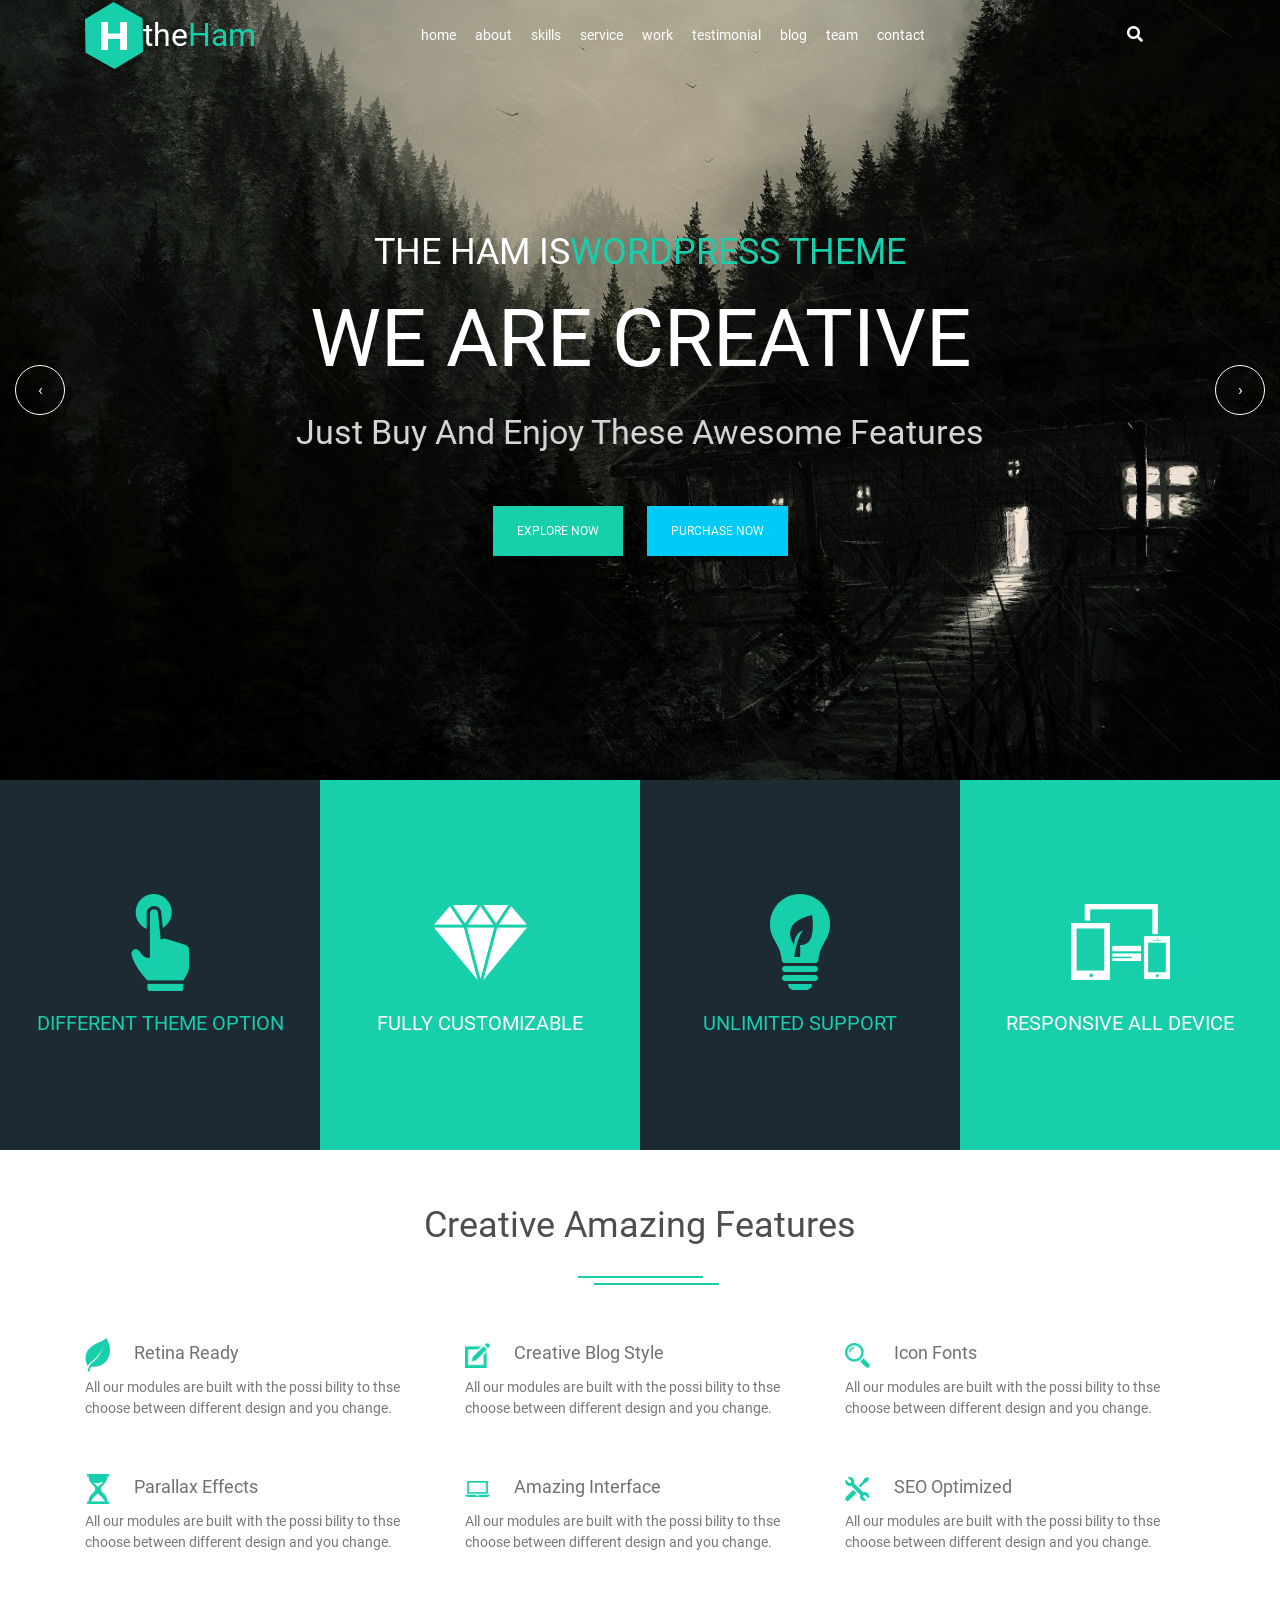
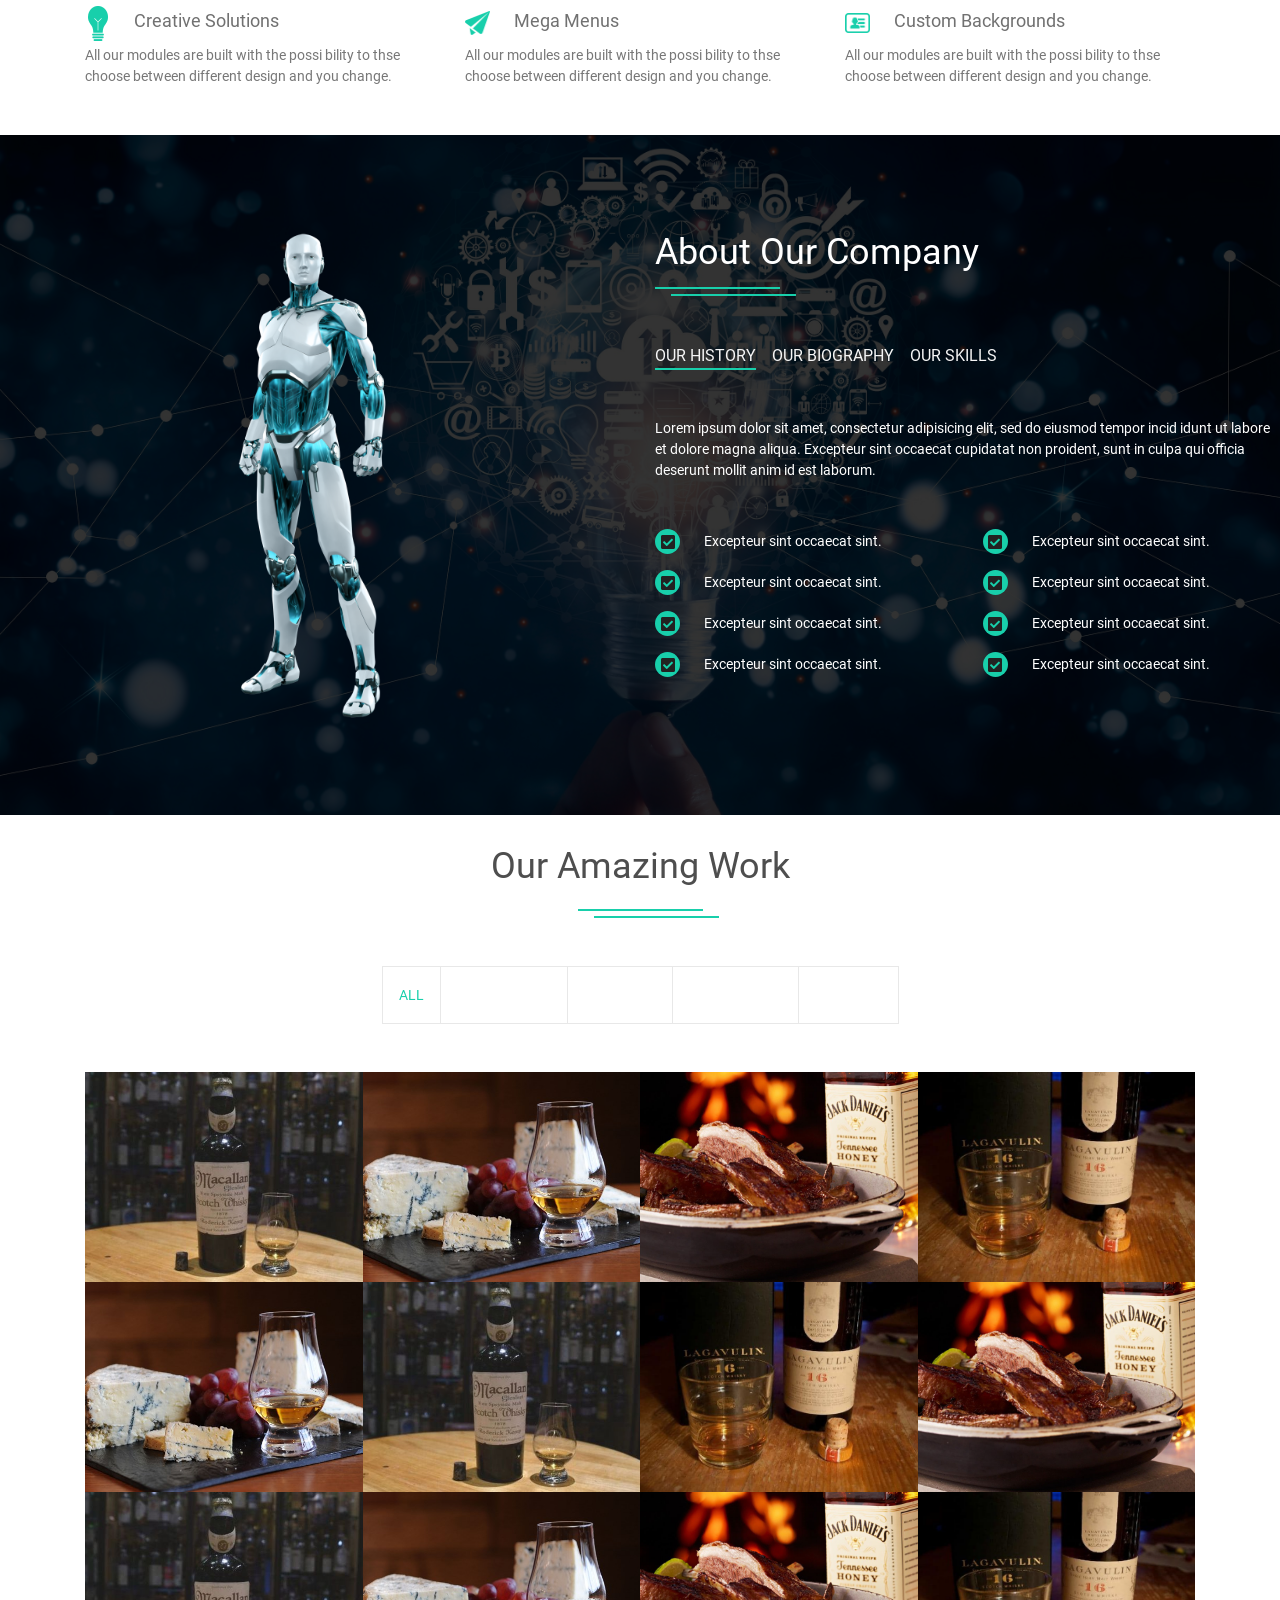
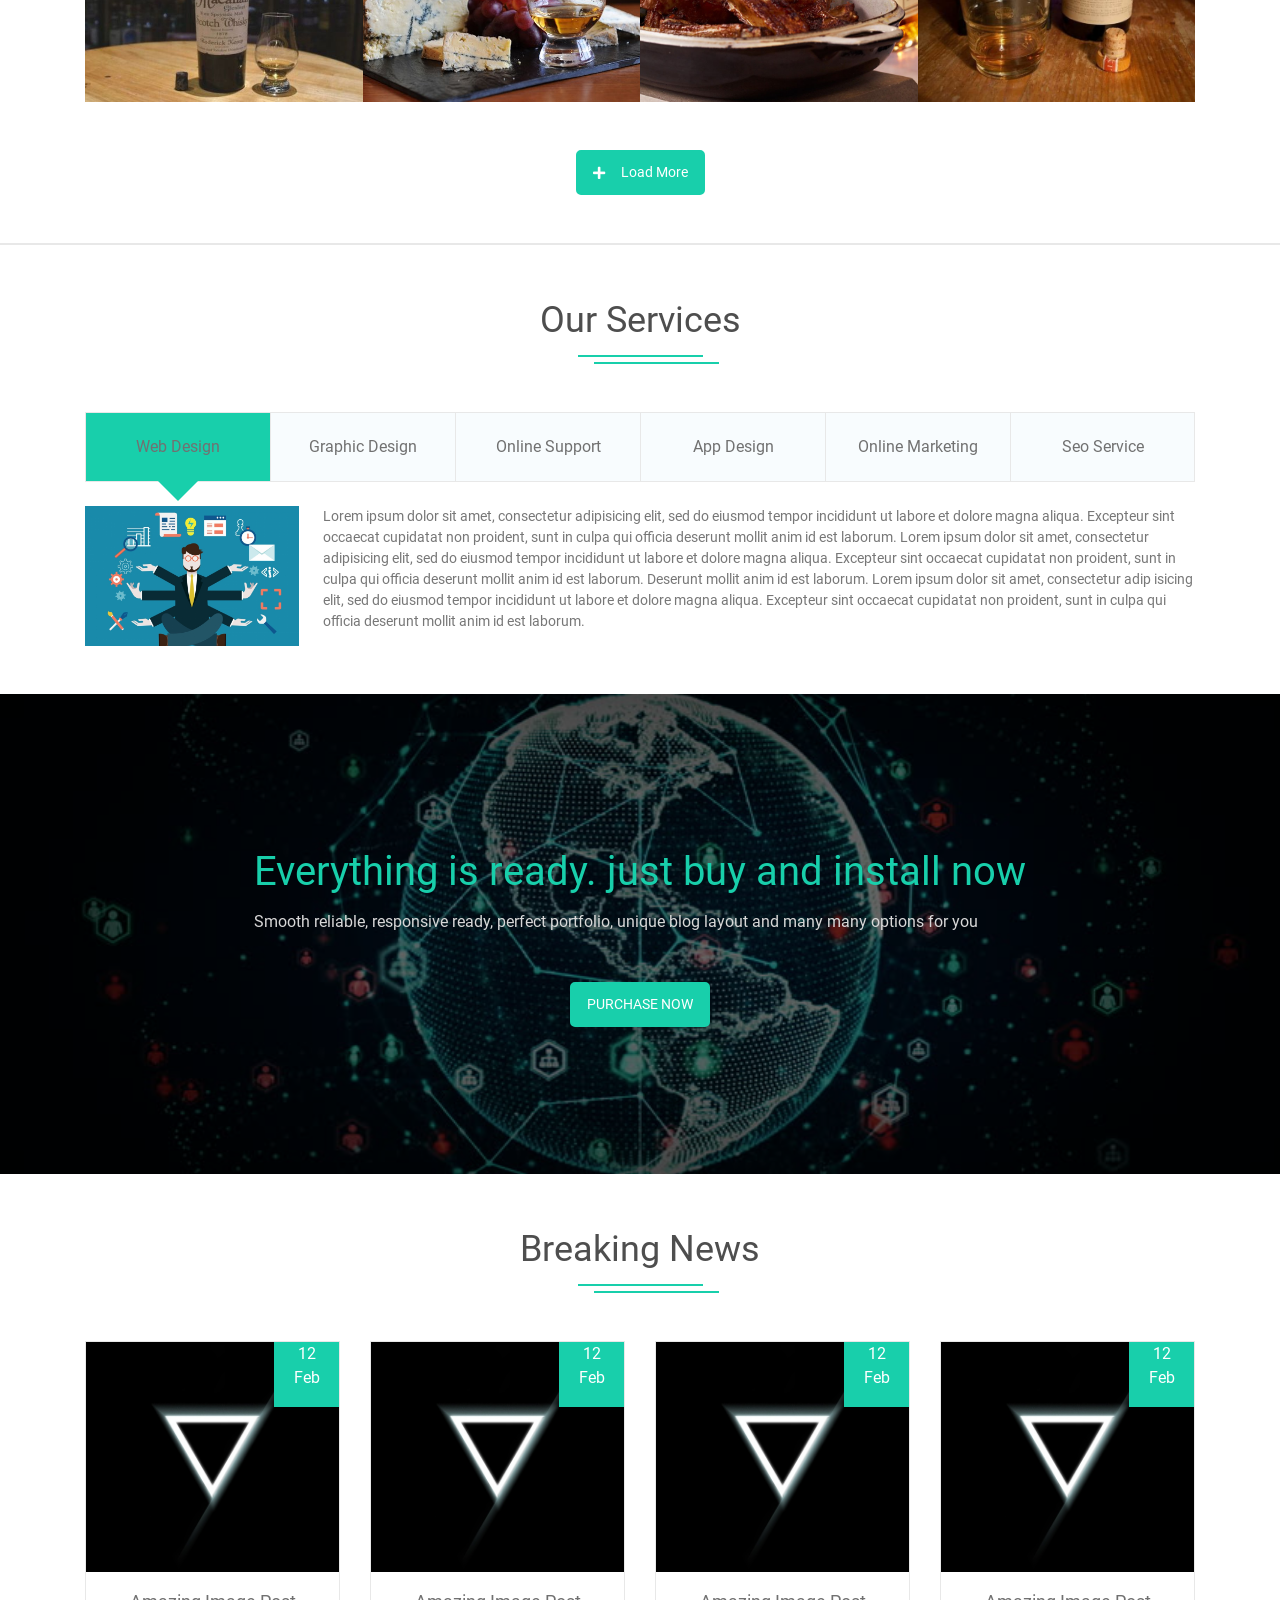
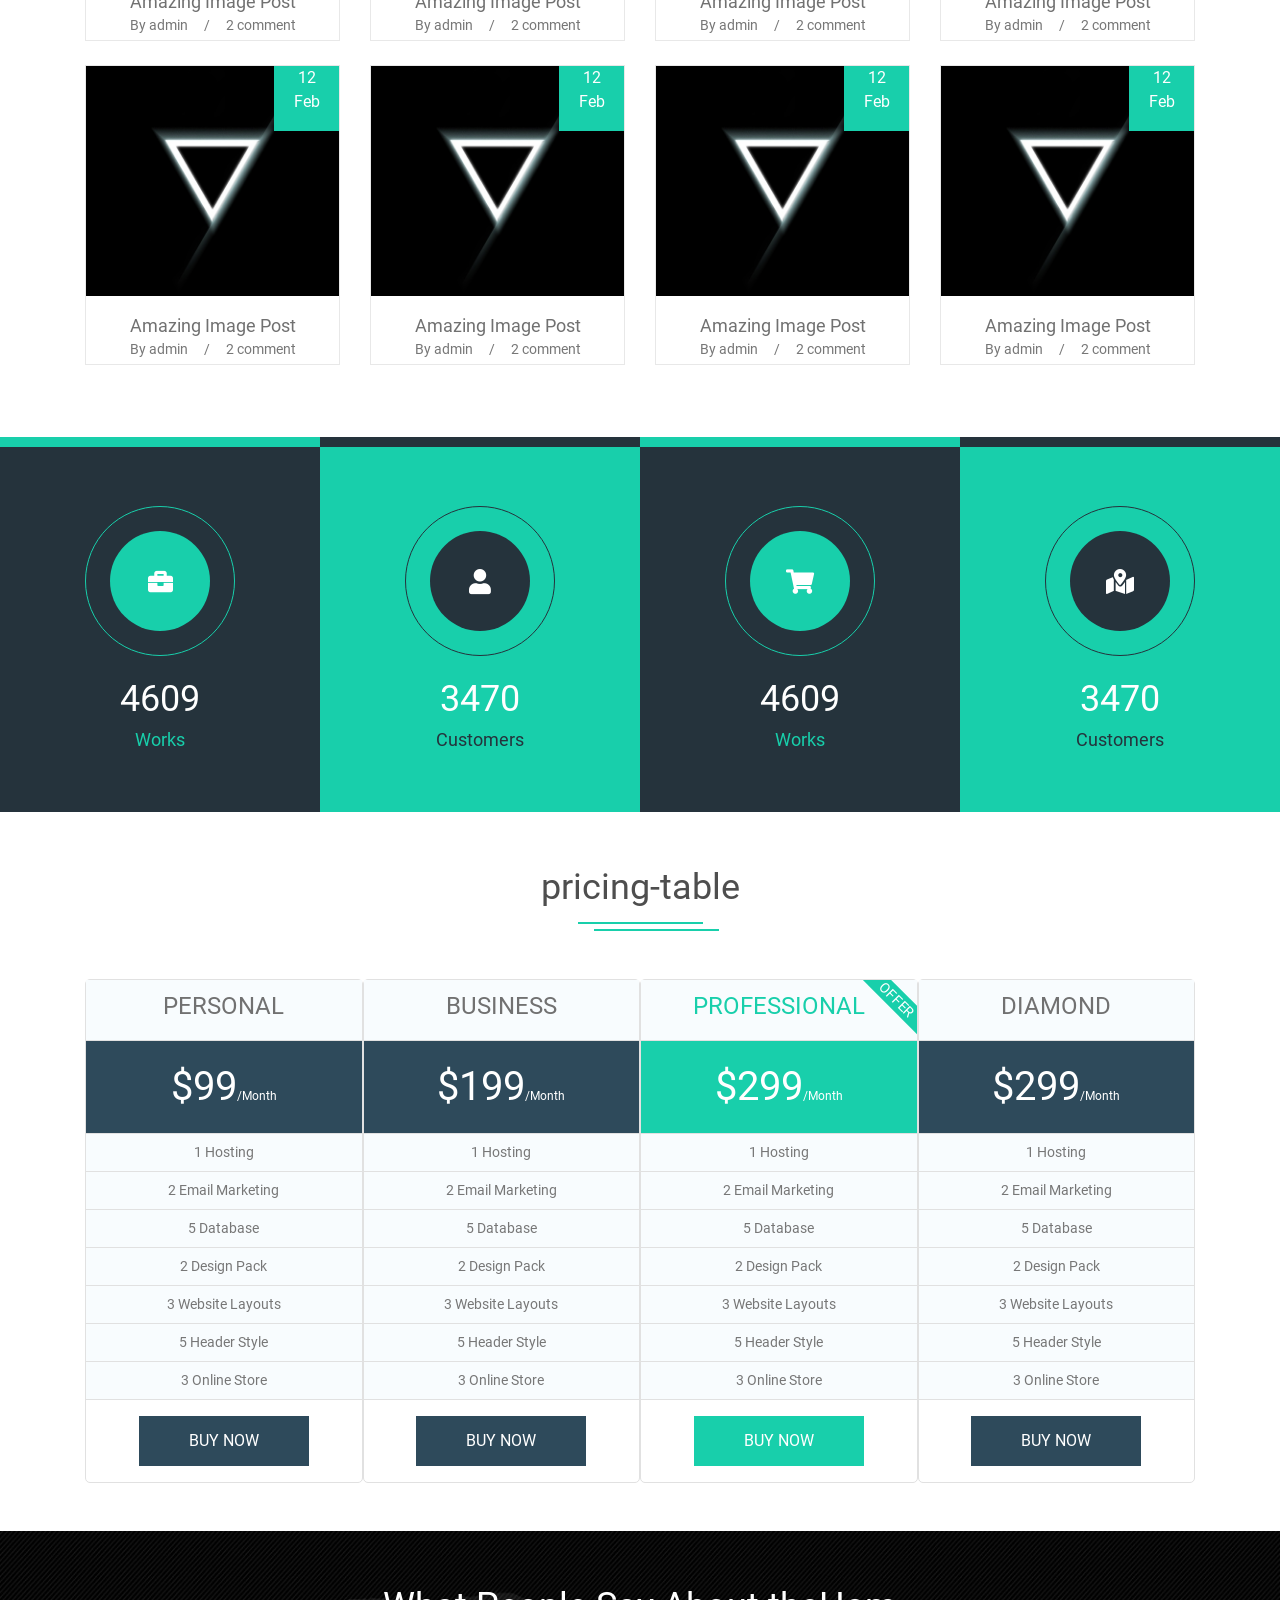
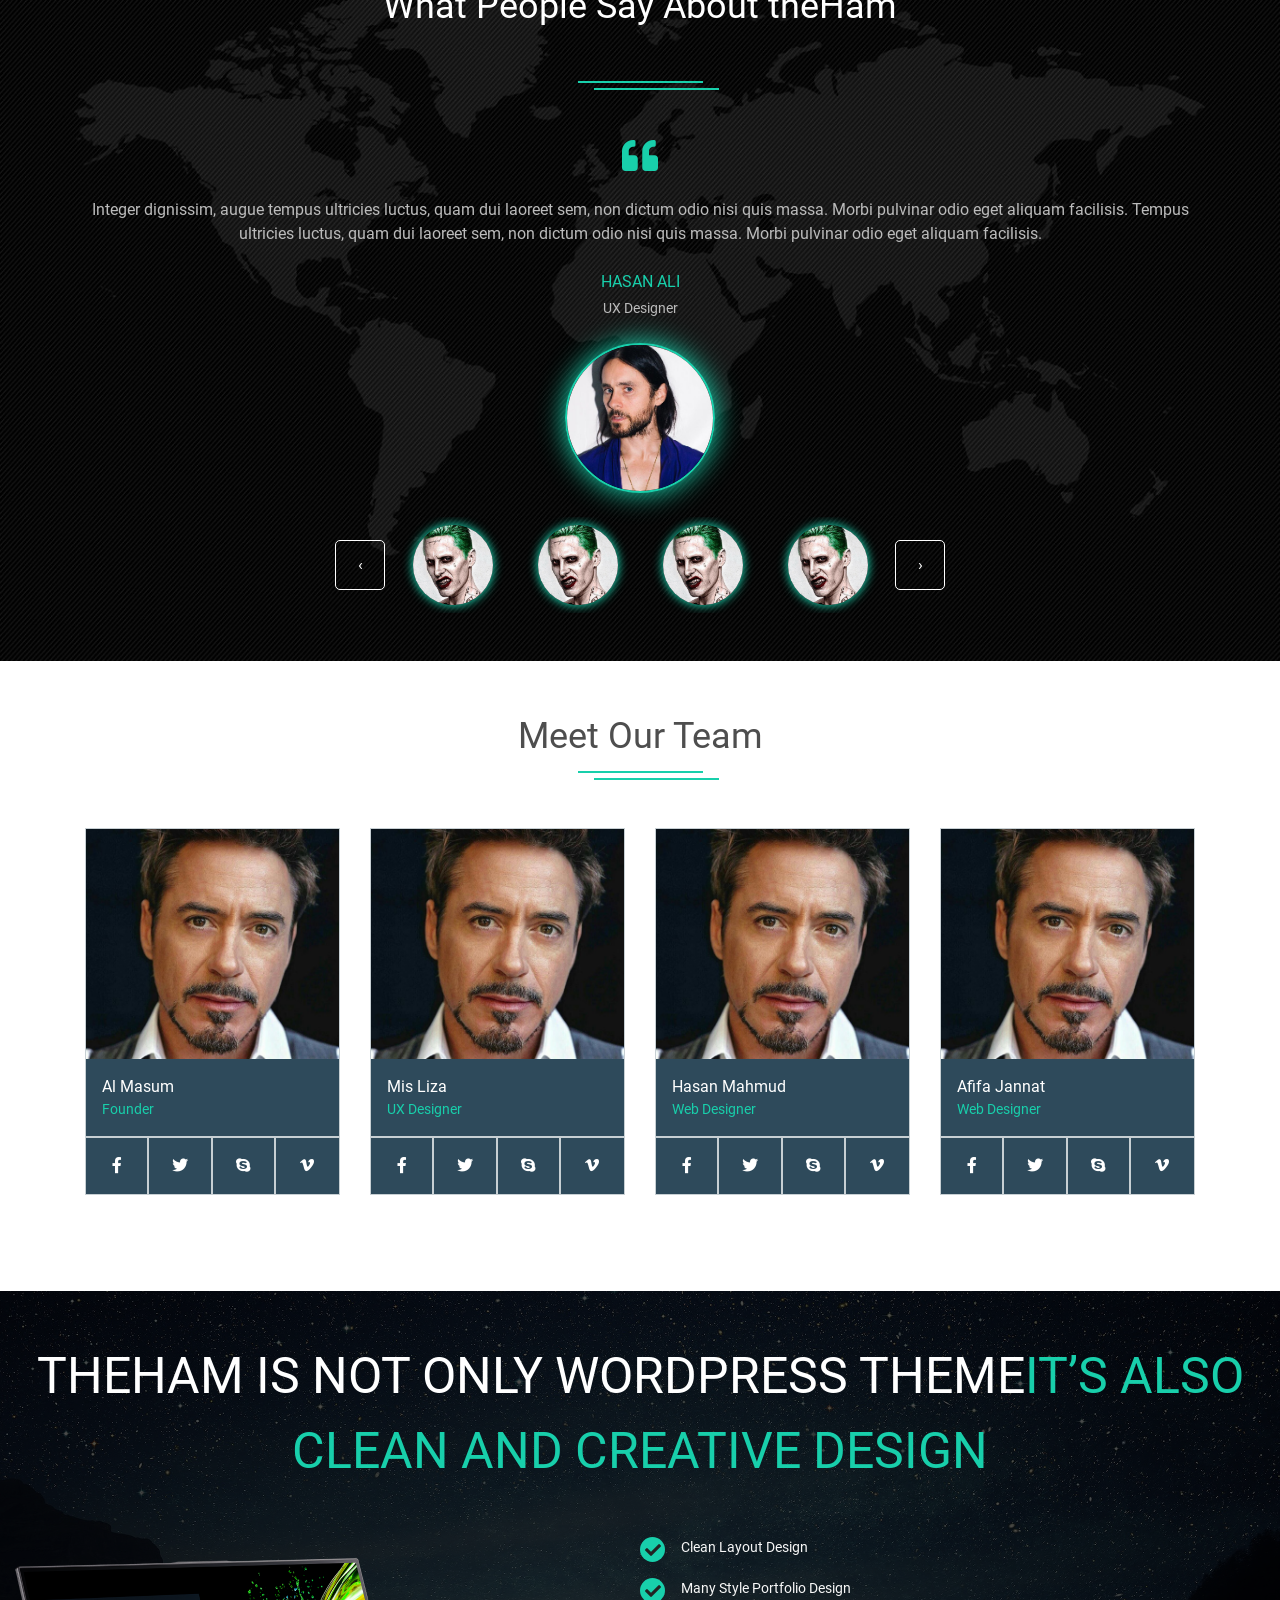
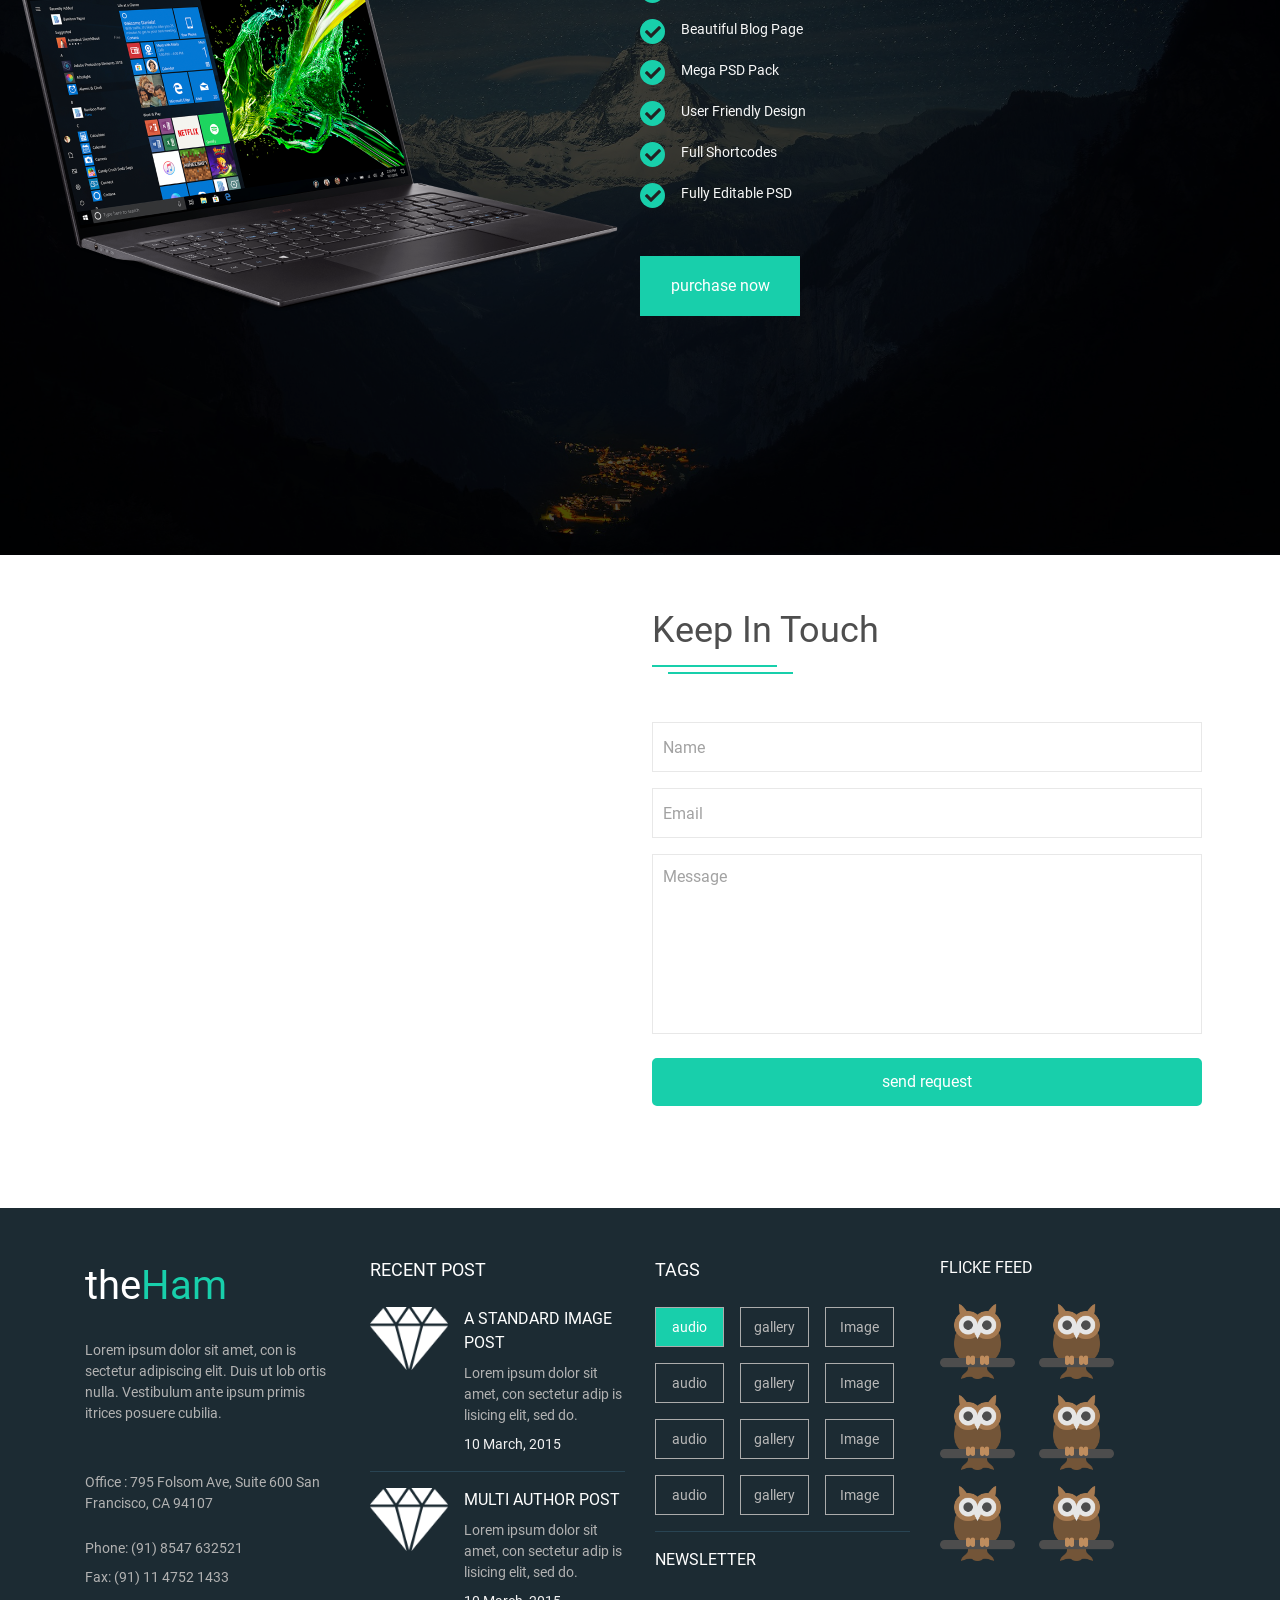
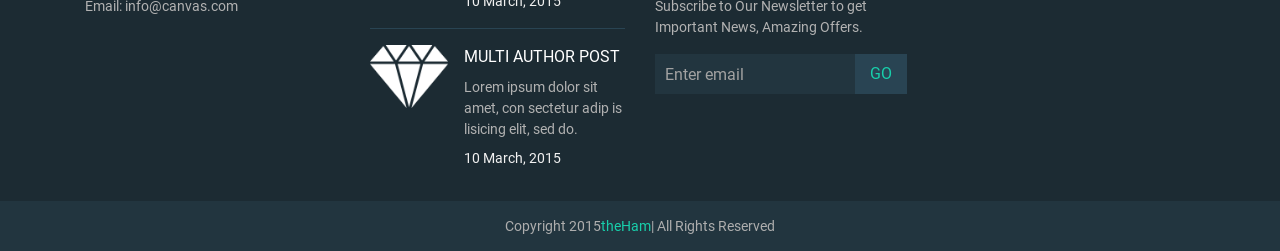
==== commit 29d3b21b: "mob footer" ====
--- a/app/index.html
+++ b/app/index.html
@@ -101,7 +101,7 @@
 				</div>
 			</div>
 		</div>
-	
+
 </div>
 
 <!-- block  -->
@@ -140,7 +140,7 @@
 		<div class="decoration_line short ml-3"></div>
 	</div>
 	<div class="row">
-		<div class="col-4">
+		<div class="col-md-4 col-sm-12">
 			<div class="creative mb-5">
 				<div class="d-flex align-items-center">
 					<div class="creative_img d-flex align-items-center justify-content-center mr-4">
@@ -153,7 +153,7 @@
 			</div>
 		</div>
 
-		<div class="col-4">
+		<div class="col-md-4 col-sm-12">
 			<div class="creative mb-5">
 				<div class="d-flex align-items-center">
 					<div class="creative_img d-flex align-items-center justify-content-center mr-4">
@@ -166,7 +166,7 @@
 			</div>
 		</div>
 
-		<div class="col-4">
+		<div class="col-md-4 col-sm-12">
 			<div class="creative mb-5">
 				<div class="d-flex align-items-center">
 					<div class="creative_img d-flex align-items-center justify-content-center mr-4">
@@ -179,7 +179,7 @@
 			</div>
 		</div>
 
-		<div class="col-4">
+		<div class="col-md-4 col-sm-12">
 			<div class="creative mb-5">
 				<div class="d-flex align-items-center">
 					<div class="creative_img d-flex align-items-center justify-content-center mr-4">
@@ -192,7 +192,7 @@
 			</div>
 		</div>
 
-		<div class="col-4">
+		<div class="col-md-4 col-sm-12">
 			<div class="creative mb-5">
 				<div class="d-flex align-items-center">
 					<div class="creative_img d-flex align-items-center justify-content-center mr-4">
@@ -205,7 +205,7 @@
 			</div>
 		</div>
 
-		<div class="col-4">
+		<div class="col-md-4 col-sm-12">
 			<div class="creative mb-5">
 				<div class="d-flex align-items-center">
 					<div class="creative_img d-flex align-items-center justify-content-center mr-4">
@@ -218,7 +218,7 @@
 			</div>
 		</div>
 
-		<div class="col-4">
+		<div class="col-md-4 col-sm-12">
 			<div class="creative mb-5">
 				<div class="d-flex align-items-center">
 					<div class="creative_img d-flex align-items-center justify-content-center mr-4">
@@ -231,7 +231,7 @@
 			</div>
 		</div>
 
-		<div class="col-4">
+		<div class="col-md-4 col-sm-12">
 			<div class="creative mb-5">
 				<div class="d-flex align-items-center">
 					<div class="creative_img d-flex align-items-center justify-content-center mr-4">
@@ -244,7 +244,7 @@
 			</div>
 		</div>
 
-		<div class="col-4">
+		<div class="col-md-4 col-sm-12">
 			<div class="creative mb-5">
 				<div class="d-flex align-items-center">
 					<div class="creative_img d-flex align-items-center justify-content-center mr-4">
@@ -262,13 +262,13 @@
 <!-- About  -->
 <div id="about" class="about img_cover d-flex flex-column justify-content-center mb-4" style="background-image: url(img/about_3.jpg);">
 	<div class="row">
-		<div class="col-6">
+		<div class="col-md-6 col-sm-12">
 			<div class="about-img d-flex justify-content-center">
 				<!-- <img src="img/mac_m.png" alt="img"> -->
 				<img src="img/robot.png" alt="img">
 			</div>
 		</div>
-		<div class="col-6">
+		<div class="col-md-6 col-sm-12">
 			<h2 class="about_title">About Our Company</h2>
 			<div class="decoration mb-5">
 				<div class="decoration_line"></div>
@@ -451,7 +451,7 @@
 			<div class="decoration_line short ml-3"></div>
 		</div>
 			<!-- nav-tabs -->
-			<div class="nav d-flex justify-content-center mb-4">
+			<div class="nav service-nav d-flex justify-content-center mb-4">
 				<a class="services-tabs d-flex align-items-center justify-content-center active tab" href="#web_design" data-toggle="tab" aria-expanded="false">Web Design</a>
 				<a class="services-tabs d-flex align-items-center justify-content-center tab" href="#graphic_design" data-toggle="tab" aria-expanded="false">Graphic Design</a>
 				<a class="services-tabs d-flex align-items-center justify-content-center tab" href="#online_support" data-toggle="tab" aria-expanded="false">Online Support</a>
@@ -461,7 +461,7 @@
 			</div>
 			<div class="tab-content">
 				<div class="tab-pane tab_content  fade show active" id="web_design">
-					<div class="d-flex">
+					<div class="services-block d-flex">
 						<div class="services-img mr-4">
 							<img src="img/prog.jpg" alt="img">
 						</div>
@@ -470,7 +470,7 @@
 				</div>
 
 				<div class="tab-pane tab_content  fade" id="graphic_design">
-					<div class="d-flex">
+					<div class="services-block d-flex">
 						<div class="services-img mr-4">
 							<img src="img/prog.jpg" alt="img">
 						</div>
@@ -479,7 +479,7 @@
 				</div>
 
 				<div class="tab-pane tab_content  fade" id="online_support">
-					<div class="d-flex">
+					<div class="services-block d-flex">
 						<div class="services-img mr-4">
 							<img src="img/prog.jpg" alt="img">
 						</div>
@@ -488,7 +488,7 @@
 				</div>
 
 				<div class="tab-pane tab_content  fade" id="app_design">
-					<div class="d-flex">
+					<div class="services-block d-flex">
 						<div class="services-img mr-4">
 							<img src="img/prog.jpg" alt="img">
 						</div>
@@ -497,7 +497,7 @@
 				</div>
 
 				<div class="tab-pane tab_content  fade" id="online_marketing">
-					<div class="d-flex">
+					<div class="services-block d-flex">
 						<div class="services-img mr-4">
 							<img src="img/prog.jpg" alt="img">
 						</div>
@@ -506,7 +506,7 @@
 				</div>
 
 				<div class="tab-pane tab_content  fade" id="seo_service">
-					<div class="d-flex">
+					<div class="services-block d-flex">
 						<div class="services-img mr-4">
 							<img src="img/prog.jpg" alt="img">
 						</div>
@@ -537,7 +537,7 @@
 			<div class="decoration_line short ml-3"></div>
 		</div>
 		<div class="row">
-			<div class="col-3 mb-4">
+			<div class="col-md-3 col-sm-12 mb-4">
 				<div class=" d-flex">
 					<div class="new-content">
 						<div class="new-img img_cover d-flex justify-content-end mb-3" style="background-image: url(img/zastavka.jpg);">
@@ -555,7 +555,7 @@
 					</div>
 				</div>
 			</div>
-			<div class="col-3 mb-4">
+			<div class="col-md-3 col-sm-12 mb-4">
 				<div class=" d-flex">
 					<div class="new-content">
 						<div class="new-img img_cover d-flex justify-content-end mb-3" style="background-image: url(img/zastavka.jpg);">
@@ -573,7 +573,7 @@
 					</div>
 				</div>
 			</div>
-			<div class="col-3 mb-4">
+			<div class="col-md-3 col-sm-12 mb-4">
 				<div class=" d-flex">
 					<div class="new-content">
 						<div class="new-img img_cover d-flex justify-content-end mb-3" style="background-image: url(img/zastavka.jpg);">
@@ -591,7 +591,7 @@
 					</div>
 				</div>
 			</div>
-			<div class="col-3 mb-4">
+			<div class="col-md-3 col-sm-12 mb-4">
 				<div class=" d-flex">
 					<div class="new-content">
 						<div class="new-img img_cover d-flex justify-content-end mb-3" style="background-image: url(img/zastavka.jpg);">
@@ -609,7 +609,7 @@
 					</div>
 				</div>
 			</div>
-			<div class="col-3 mb-4">
+			<div class="col-md-3 col-sm-12 mb-4">
 				<div class=" d-flex">
 					<div class="new-content">
 						<div class="new-img img_cover d-flex justify-content-end mb-3" style="background-image: url(img/zastavka.jpg);">
@@ -627,7 +627,7 @@
 					</div>
 				</div>
 			</div>
-			<div class="col-3 mb-4">
+			<div class="col-md-3 col-sm-12 mb-4">
 				<div class=" d-flex">
 					<div class="new-content">
 						<div class="new-img img_cover d-flex justify-content-end mb-3" style="background-image: url(img/zastavka.jpg);">
@@ -645,7 +645,7 @@
 					</div>
 				</div>
 			</div>
-			<div class="col-3 mb-4">
+			<div class="col-md-3 col-sm-12 mb-4">
 				<div class=" d-flex">
 					<div class="new-content">
 						<div class="new-img img_cover d-flex justify-content-end mb-3" style="background-image: url(img/zastavka.jpg);">
@@ -663,7 +663,7 @@
 					</div>
 				</div>
 			</div>
-			<div class="col-3 mb-4">
+			<div class="col-md-3 col-sm-12 mb-4">
 				<div class=" d-flex">
 					<div class="new-content">
 						<div class="new-img img_cover d-flex justify-content-end mb-3" style="background-image: url(img/zastavka.jpg);">
@@ -685,7 +685,7 @@
 	</div>
 </div>
 <!-- block bottom  -->
-<div class=" d-flex mb-5">
+<div class="block-bottom-block d-flex mb-5">
 	<div class="block-bottom">
 		<div>
 			<div class="block-bottom-color"></div>
@@ -744,7 +744,7 @@
 			<div class="decoration_line"></div>
 			<div class="decoration_line short ml-3"></div>
 		</div>
-		<div class=" d-flex">
+		<div class="pricing-table-content-block d-flex">
 			<div class="pricing-table-content d-flex flex-column align-items-center">
 				<div class="pricing-table-block-bottom d-flex align-items-center justify-content-center p-2">
 					<h3 class="pricing-table-block-bottom-title">Personal</h3>
@@ -851,54 +851,33 @@
 					</div>
 				</div>
 				<div class="owl-carousel  owl-theme worker-opinion-slider">
-					<div class="slider_item">
-						<div class="d-flex justify-content-center align-items-center">
-							<div class="worker-opinion-carusel ml-4">
-								<img src="img/jocker.jpg" alt="img">
-							</div>
-							<div class="worker-opinion-carusel ml-4">
-								<img src="img/jocker.jpg" alt="img">
-							</div>
-							<div class="worker-opinion-carusel ml-4">
-								<img src="img/jocker.jpg" alt="img">
-							</div>
-							<div class="worker-opinion-carusel ml-4">
-								<img src="img/jocker.jpg" alt="img">
-							</div>
-						</div>
-					</div>
-	
-					<div class="slider_item">
-						<div class="d-flex justify-content-center align-items-center">
-							<div class="worker-opinion-carusel ml-4">
-								<img src="img/jocker.jpg" alt="img">
-							</div>
-							<div class="worker-opinion-carusel ml-4">
-								<img src="img/jocker.jpg" alt="img">
-							</div>
-							<div class="worker-opinion-carusel ml-4">
-								<img src="img/jocker.jpg" alt="img">
-							</div>
-							<div class="worker-opinion-carusel ml-4">
-								<img src="img/jocker.jpg" alt="img">
-							</div>
-						</div>
-					</div>
-	
-					<div class="slider_item">
-						<div class="d-flex justify-content-center align-items-center">
-							<div class="worker-opinion-carusel ml-4">
-								<img src="img/jocker.jpg" alt="img">
-							</div>
-							<div class="worker-opinion-carusel ml-4">
-								<img src="img/jocker.jpg" alt="img">
-							</div>
-							<div class="worker-opinion-carusel ml-4">
-								<img src="img/jocker.jpg" alt="img">
-							</div>
-							<div class="worker-opinion-carusel ml-4">
-								<img src="img/jocker.jpg" alt="img">
-							</div>
+					<div class="slider_item d-flex justify-content-center align-items-center p-2">
+						<div class="worker-opinion-carusel">
+							<img src="img/jocker.jpg" alt="img">
+						</div>
+					</div>
+
+					<div class="slider_item d-flex justify-content-center align-items-center p-2">
+						<div class="worker-opinion-carusel">
+							<img src="img/jocker.jpg" alt="img">
+						</div>
+					</div>
+
+					<div class="slider_item d-flex justify-content-center align-items-center p-2">
+						<div class="worker-opinion-carusel">
+							<img src="img/jocker.jpg" alt="img">
+						</div>
+					</div>
+
+					<div class="slider_item d-flex justify-content-center align-items-center p-2">
+						<div class="worker-opinion-carusel">
+							<img src="img/jocker.jpg" alt="img">
+						</div>
+					</div>
+
+					<div class="slider_item d-flex justify-content-center align-items-center p-2">
+						<div class="worker-opinion-carusel">
+							<img src="img/jocker.jpg" alt="img">
 						</div>
 					</div>
 				</div>
@@ -915,7 +894,7 @@
 			<div class="decoration_line short ml-3"></div>
 		</div>
 		<div class="row">
-			<div class="col-3">
+			<div class="col-lg-3 col-md-6 col-sm-1 mb-3 mb-lg-0">
 				<div class="team-content">
 					<div class="team-img">
 						<img src="img/robert.jpg" alt="img">
@@ -940,7 +919,7 @@
 					</div>
 				</div>
 			</div>
-			<div class="col-3">
+			<div class="col-lg-3 col-md-6 col-sm-1 mb-3 mb-lg-0">
 				<div class="team-content">
 					<div class="team-img">
 						<img src="img/robert.jpg" alt="img">
@@ -965,7 +944,7 @@
 					</div>
 				</div>
 			</div>
-			<div class="col-3">
+			<div class="col-lg-3 col-md-6 col-sm-1 mb-3 mb-lg-0">
 				<div class="team-content">
 					<div class="team-img">
 						<img src="img/robert.jpg" alt="img">
@@ -990,7 +969,7 @@
 					</div>
 				</div>
 			</div>
-			<div class="col-3">
+			<div class="col-lg-3 col-md-6 col-sm-1 mb-3 mb-lg-0">
 				<div class="team-content">
 					<div class="team-img">
 						<img src="img/robert.jpg" alt="img">
@@ -1022,14 +1001,14 @@
 <div class="block-design img_cover d-flex justify-content-center align-items-center pt-5 pb-5" style="background-image: url(img/krasata.jpg);">
 	<div class="block-design-top">
 		<div class="block-design-title mb-5">theham is not only wordpress theme<span class="block-design-title color">it’s also clean and creative design</span></div>
-		<div class=" d-flex ">
+		<div class="block-design-block d-flex ">
 			<div class="block-design-content">
 				<div class="block-design-img">
 					<img src="img/noyt.png" alt="img">
 				</div>
 			</div>
 			<div class="block-design-content align-items-center">
-				<div class="">
+				<div class="block-design-table">
 					<div class="mb-3 d-flex">
 						<i class="block-design-check mr-3 d-flex justify-content-center align-items-center fas fa-check"></i>
 						<div class="block-design-text">Clean Layout Design</div>
@@ -1071,7 +1050,7 @@
 	<div class="keep-touch-map">
 		<iframe src="https://www.google.com/maps/embed?pb=!1m18!1m12!1m3!1d13027.971350151915!2d149.12044458463998!3d-35.28130433462976!2m3!1f0!2f0!3f0!3m2!1i1024!2i768!4f13.1!3m3!1m2!1s0x6b164d69b05c9021%3A0x500ea6ea7695660!2z0JrQsNC90LHQtdGA0YDQsCDQkNCy0YHRgtGA0LDQu9C40LnRgdC60LDRjyDRgdGC0L7Qu9C40YfQvdCw0Y8g0YLQtdGALiAyNjAxLCDQkNCy0YHRgtGA0LDQu9C40Y8!5e0!3m2!1sru!2sua!4v1615482688195!5m2!1sru!2sua" width="100%" height="550" style="border:0;" allowfullscreen="" loading="lazy"></iframe>
 	</div>
-	<div class="keep-touch-content ml-4">
+	<div class="keep-touch-content ml-0 ml-md-4">
 		<h3 class="keep-touch-title">Keep In Touch</h3>
 		<div class="decoration line mb-5">
 			<div class="decoration_line"></div>
@@ -1104,7 +1083,7 @@
 	<footer class="footer pt-5">
     <div class="container">
         <div class="row">
-            <div id="contact" class="col-3">
+            <div id="contact" class="col-md-3 col-sm-6">
                 <div class="footer-firm mb-4">the<span class="footer-firm color">Ham</span></div>
                 <div class="footer-text mb-5">Lorem ipsum dolor sit amet, con is sectetur adipiscing elit. Duis ut lob ortis nulla. Vestibulum ante ipsum primis itrices posuere cubilia.</div>
                 <div class="footer-text mb-4">Office :	<a class="footer-text" href="https://goo.gl/maps/yDpX4iVqaebyyuLD9" target="_blank">795 Folsom Ave, Suite 600 San Francisco, CA 94107</a></div>
@@ -1113,7 +1092,7 @@
                 <div class="footer-text mb-2">Email: <a href="mailto:info@canvas.com ">info@canvas.com</a></div>
             </div>
 
-            <div class="col-3">
+            <div class="col-md-3 col-sm-6">
                 <div class="footer-title mb-4">recent post</div>
                 <div class="footer-recent d-flex mb-3">
                     <div class="footer-img">
@@ -1147,7 +1126,7 @@
                 </div>
             </div>
 
-            <div class="col-3">
+            <div class="col-md-3 col-sm-6">
                 <div class="footer-title mb-4">tags</div>
                 <div class="d-flex mb-3">
                     <div class="footer-tag active d-flex justify-content-center align-items-center mr-3"><span class="active">audio</span></div>
@@ -1181,7 +1160,7 @@
                     <button type="submit" class="footer-btn">GO</button>
                 </form>
             </div>
-            <div class="col-3">
+            <div class="col-md-3 col-sm-6">
                 <div class="footer-post mb-4">Flicke Feed</div>
                 <div class=" d-flex mb-3">
                     <div>
--- a/app/css/index.min.css
+++ b/app/css/index.min.css
@@ -1,2 +1,2 @@
-@charset "UTF-8";@font-face{font-family:Roboto;src:url(../fonts/roboto/Roboto-MediumItalic.eot);src:local('Roboto Medium Italic'),local('Roboto-MediumItalic'),url(../fonts/roboto/Roboto-MediumItalic.eot?#iefix) format('embedded-opentype'),url(../fonts/roboto/Roboto-MediumItalic.woff) format('woff'),url(../fonts/roboto/Roboto-MediumItalic.ttf) format('truetype');font-weight:500;font-style:italic}@font-face{font-family:Roboto;src:url(../fonts/roboto/Roboto-Italic.eot);src:local('Roboto Italic'),local('Roboto-Italic'),url(../fonts/roboto/Roboto-Italic.eot?#iefix) format('embedded-opentype'),url(../fonts/roboto/Roboto-Italic.woff) format('woff'),url(../fonts/roboto/Roboto-Italic.ttf) format('truetype');font-weight:400;font-style:italic}@font-face{font-family:Roboto;src:url(../fonts/roboto/Roboto-Bold.eot);src:local('Roboto Bold'),local('Roboto-Bold'),url(../fonts/roboto/Roboto-Bold.eot?#iefix) format('embedded-opentype'),url(../fonts/roboto/Roboto-Bold.woff) format('woff'),url(../fonts/roboto/Roboto-Bold.ttf) format('truetype');font-weight:700;font-style:normal}@font-face{font-family:Roboto;src:url(../fonts/roboto/Roboto-Regular.eot);src:local('Roboto'),local('Roboto-Regular'),url(../fonts/roboto/Roboto-Regular.eot?#iefix) format('embedded-opentype'),url(../fonts/roboto/Roboto-Regular.woff) format('woff'),url(../fonts/roboto/Roboto-Regular.ttf) format('truetype');font-weight:400;font-style:normal}@font-face{font-family:Roboto;src:url(../fonts/roboto/Roboto-Medium.eot);src:local('Roboto Medium'),local('Roboto-Medium'),url(../fonts/roboto/Roboto-Medium.eot?#iefix) format('embedded-opentype'),url(../fonts/roboto/Roboto-Medium.woff) format('woff'),url(../fonts/roboto/Roboto-Medium.ttf) format('truetype');font-weight:500;font-style:normal}@font-face{font-family:Roboto;src:url(../fonts/roboto/Roboto-BoldItalic.eot);src:local('Roboto Bold Italic'),local('Roboto-BoldItalic'),url(../fonts/roboto/Roboto-BoldItalic.eot?#iefix) format('embedded-opentype'),url(../fonts/roboto/Roboto-BoldItalic.woff) format('woff'),url(../fonts/roboto/Roboto-BoldItalic.ttf) format('truetype');font-weight:700;font-style:italic}@font-face{font-family:Roboto;src:url(../fonts/roboto/Roboto-ThinItalic.eot);src:local('Roboto Thin Italic'),local('Roboto-ThinItalic'),url(../fonts/roboto/Roboto-ThinItalic.eot?#iefix) format('embedded-opentype'),url(../fonts/roboto/Roboto-ThinItalic.woff) format('woff'),url(../fonts/roboto/Roboto-ThinItalic.ttf) format('truetype');font-weight:100;font-style:italic}@font-face{font-family:Roboto;src:url(../fonts/roboto/Roboto-Black.eot);src:local('Roboto Black'),local('Roboto-Black'),url(../fonts/roboto/Roboto-Black.eot?#iefix) format('embedded-opentype'),url(../fonts/roboto/Roboto-Black.woff) format('woff'),url(../fonts/roboto/Roboto-Black.ttf) format('truetype');font-weight:900;font-style:normal}@font-face{font-family:Roboto;src:url(../fonts/roboto/Roboto-Light.eot);src:local('Roboto Light'),local('Roboto-Light'),url(../fonts/roboto/Roboto-Light.eot?#iefix) format('embedded-opentype'),url(../fonts/roboto/Roboto-Light.woff) format('woff'),url(../fonts/roboto/Roboto-Light.ttf) format('truetype');font-weight:300;font-style:normal}@font-face{font-family:Roboto;src:url(../fonts/roboto/Roboto-LightItalic.eot);src:local('Roboto Light Italic'),local('Roboto-LightItalic'),url(../fonts/roboto/Roboto-LightItalic.eot?#iefix) format('embedded-opentype'),url(../fonts/roboto/Roboto-LightItalic.woff) format('woff'),url(../fonts/roboto/Roboto-LightItalic.ttf) format('truetype');font-weight:300;font-style:italic}@font-face{font-family:Roboto;src:url(../fonts/roboto/Roboto-BlackItalic.eot);src:local('Roboto Black Italic'),local('Roboto-BlackItalic'),url(../fonts/roboto/Roboto-BlackItalic.eot?#iefix) format('embedded-opentype'),url(../fonts/roboto/Roboto-BlackItalic.woff) format('woff'),url(../fonts/roboto/Roboto-BlackItalic.ttf) format('truetype');font-weight:900;font-style:italic}@font-face{font-family:Roboto;src:url(../fonts/roboto/Roboto-Thin.eot);src:local('Roboto Thin'),local('Roboto-Thin'),url(../fonts/roboto/Roboto-Thin.eot?#iefix) format('embedded-opentype'),url(../fonts/roboto/Roboto-Thin.woff) format('woff'),url(../fonts/roboto/Roboto-Thin.ttf) format('truetype');font-weight:100;font-style:normal}*,::after,::before{-webkit-box-sizing:border-box;box-sizing:border-box}html{font-family:sans-serif;line-height:1.15;-webkit-text-size-adjust:100%;-webkit-tap-highlight-color:transparent}article,aside,figcaption,figure,footer,header,hgroup,main,nav,section{display:block}body{margin:0;font-family:-apple-system,BlinkMacSystemFont,"Segoe UI",Roboto,"Helvetica Neue",Arial,"Noto Sans",sans-serif,"Apple Color Emoji","Segoe UI Emoji","Segoe UI Symbol","Noto Color Emoji";font-size:1rem;font-weight:400;line-height:1.5;color:#212529;text-align:left;background-color:#fff}[tabindex="-1"]:focus:not(:focus-visible){outline:0!important}hr{-webkit-box-sizing:content-box;box-sizing:content-box;height:0;overflow:visible}h1,h2,h3,h4,h5,h6{margin-top:0;margin-bottom:.5rem}p{margin-top:0;margin-bottom:1rem}abbr[data-original-title],abbr[title]{text-decoration:underline;-webkit-text-decoration:underline dotted;text-decoration:underline dotted;cursor:help;border-bottom:0;-webkit-text-decoration-skip-ink:none;text-decoration-skip-ink:none}address{margin-bottom:1rem;font-style:normal;line-height:inherit}dl,ol,ul{margin-top:0;margin-bottom:1rem}ol ol,ol ul,ul ol,ul ul{margin-bottom:0}dt{font-weight:700}dd{margin-bottom:.5rem;margin-left:0}blockquote{margin:0 0 1rem}b,strong{font-weight:bolder}small{font-size:80%}sub,sup{position:relative;font-size:75%;line-height:0;vertical-align:baseline}sub{bottom:-.25em}sup{top:-.5em}a{color:#007bff;text-decoration:none;background-color:transparent}a:hover{color:#0056b3;text-decoration:underline}a:not([href]):not([class]){color:inherit;text-decoration:none}a:not([href]):not([class]):hover{color:inherit;text-decoration:none}code,kbd,pre,samp{font-family:SFMono-Regular,Menlo,Monaco,Consolas,"Liberation Mono","Courier New",monospace;font-size:1em}pre{margin-top:0;margin-bottom:1rem;overflow:auto;-ms-overflow-style:scrollbar}figure{margin:0 0 1rem}img{vertical-align:middle;border-style:none}svg{overflow:hidden;vertical-align:middle}table{border-collapse:collapse}caption{padding-top:.75rem;padding-bottom:.75rem;color:#6c757d;text-align:left;caption-side:bottom}th{text-align:inherit;text-align:-webkit-match-parent}label{display:inline-block;margin-bottom:.5rem}button{border-radius:0}button:focus{outline:1px dotted;outline:5px auto -webkit-focus-ring-color}button,input,optgroup,select,textarea{margin:0;font-family:inherit;font-size:inherit;line-height:inherit}button,input{overflow:visible}button,select{text-transform:none}[role=button]{cursor:pointer}select{word-wrap:normal}[type=button],[type=reset],[type=submit],button{-webkit-appearance:button}[type=button]:not(:disabled),[type=reset]:not(:disabled),[type=submit]:not(:disabled),button:not(:disabled){cursor:pointer}[type=button]::-moz-focus-inner,[type=reset]::-moz-focus-inner,[type=submit]::-moz-focus-inner,button::-moz-focus-inner{padding:0;border-style:none}input[type=checkbox],input[type=radio]{-webkit-box-sizing:border-box;box-sizing:border-box;padding:0}textarea{overflow:auto;resize:vertical}fieldset{min-width:0;padding:0;margin:0;border:0}legend{display:block;width:100%;max-width:100%;padding:0;margin-bottom:.5rem;font-size:1.5rem;line-height:inherit;color:inherit;white-space:normal}progress{vertical-align:baseline}[type=number]::-webkit-inner-spin-button,[type=number]::-webkit-outer-spin-button{height:auto}[type=search]{outline-offset:-2px;-webkit-appearance:none}[type=search]::-webkit-search-decoration{-webkit-appearance:none}::-webkit-file-upload-button{font:inherit;-webkit-appearance:button}output{display:inline-block}summary{display:list-item;cursor:pointer}template{display:none}[hidden]{display:none!important}html{-webkit-box-sizing:border-box;box-sizing:border-box;-ms-overflow-style:scrollbar}*,::after,::before{-webkit-box-sizing:inherit;box-sizing:inherit}.container,.container-fluid,.container-lg,.container-md,.container-sm,.container-xl{width:100%;padding-right:15px;padding-left:15px;margin-right:auto;margin-left:auto}@media (min-width:576px){.container,.container-sm{max-width:540px}}@media (min-width:768px){.container,.container-md,.container-sm{max-width:720px}}@media (min-width:992px){.container,.container-lg,.container-md,.container-sm{max-width:960px}}@media (min-width:1200px){.container,.container-lg,.container-md,.container-sm,.container-xl{max-width:1140px}}.row{display:-webkit-box;display:-webkit-flex;display:-ms-flexbox;display:flex;-webkit-flex-wrap:wrap;-ms-flex-wrap:wrap;flex-wrap:wrap;margin-right:-15px;margin-left:-15px}.no-gutters{margin-right:0;margin-left:0}.no-gutters>.col,.no-gutters>[class*=col-]{padding-right:0;padding-left:0}.col,.col-1,.col-10,.col-11,.col-12,.col-2,.col-3,.col-4,.col-5,.col-6,.col-7,.col-8,.col-9,.col-auto,.col-lg,.col-lg-1,.col-lg-10,.col-lg-11,.col-lg-12,.col-lg-2,.col-lg-3,.col-lg-4,.col-lg-5,.col-lg-6,.col-lg-7,.col-lg-8,.col-lg-9,.col-lg-auto,.col-md,.col-md-1,.col-md-10,.col-md-11,.col-md-12,.col-md-2,.col-md-3,.col-md-4,.col-md-5,.col-md-6,.col-md-7,.col-md-8,.col-md-9,.col-md-auto,.col-sm,.col-sm-1,.col-sm-10,.col-sm-11,.col-sm-12,.col-sm-2,.col-sm-3,.col-sm-4,.col-sm-5,.col-sm-6,.col-sm-7,.col-sm-8,.col-sm-9,.col-sm-auto,.col-xl,.col-xl-1,.col-xl-10,.col-xl-11,.col-xl-12,.col-xl-2,.col-xl-3,.col-xl-4,.col-xl-5,.col-xl-6,.col-xl-7,.col-xl-8,.col-xl-9,.col-xl-auto{position:relative;width:100%;padding-right:15px;padding-left:15px}.col{-webkit-flex-basis:0;-ms-flex-preferred-size:0;flex-basis:0;-webkit-box-flex:1;-webkit-flex-grow:1;-ms-flex-positive:1;flex-grow:1;max-width:100%}.row-cols-1>*{-webkit-box-flex:0;-webkit-flex:0 0 100%;-ms-flex:0 0 100%;flex:0 0 100%;max-width:100%}.row-cols-2>*{-webkit-box-flex:0;-webkit-flex:0 0 50%;-ms-flex:0 0 50%;flex:0 0 50%;max-width:50%}.row-cols-3>*{-webkit-box-flex:0;-webkit-flex:0 0 33.33333%;-ms-flex:0 0 33.33333%;flex:0 0 33.33333%;max-width:33.33333%}.row-cols-4>*{-webkit-box-flex:0;-webkit-flex:0 0 25%;-ms-flex:0 0 25%;flex:0 0 25%;max-width:25%}.row-cols-5>*{-webkit-box-flex:0;-webkit-flex:0 0 20%;-ms-flex:0 0 20%;flex:0 0 20%;max-width:20%}.row-cols-6>*{-webkit-box-flex:0;-webkit-flex:0 0 16.66667%;-ms-flex:0 0 16.66667%;flex:0 0 16.66667%;max-width:16.66667%}.col-auto{-webkit-box-flex:0;-webkit-flex:0 0 auto;-ms-flex:0 0 auto;flex:0 0 auto;width:auto;max-width:100%}.col-1{-webkit-box-flex:0;-webkit-flex:0 0 8.33333%;-ms-flex:0 0 8.33333%;flex:0 0 8.33333%;max-width:8.33333%}.col-2{-webkit-box-flex:0;-webkit-flex:0 0 16.66667%;-ms-flex:0 0 16.66667%;flex:0 0 16.66667%;max-width:16.66667%}.col-3{-webkit-box-flex:0;-webkit-flex:0 0 25%;-ms-flex:0 0 25%;flex:0 0 25%;max-width:25%}.col-4{-webkit-box-flex:0;-webkit-flex:0 0 33.33333%;-ms-flex:0 0 33.33333%;flex:0 0 33.33333%;max-width:33.33333%}.col-5{-webkit-box-flex:0;-webkit-flex:0 0 41.66667%;-ms-flex:0 0 41.66667%;flex:0 0 41.66667%;max-width:41.66667%}.col-6{-webkit-box-flex:0;-webkit-flex:0 0 50%;-ms-flex:0 0 50%;flex:0 0 50%;max-width:50%}.col-7{-webkit-box-flex:0;-webkit-flex:0 0 58.33333%;-ms-flex:0 0 58.33333%;flex:0 0 58.33333%;max-width:58.33333%}.col-8{-webkit-box-flex:0;-webkit-flex:0 0 66.66667%;-ms-flex:0 0 66.66667%;flex:0 0 66.66667%;max-width:66.66667%}.col-9{-webkit-box-flex:0;-webkit-flex:0 0 75%;-ms-flex:0 0 75%;flex:0 0 75%;max-width:75%}.col-10{-webkit-box-flex:0;-webkit-flex:0 0 83.33333%;-ms-flex:0 0 83.33333%;flex:0 0 83.33333%;max-width:83.33333%}.col-11{-webkit-box-flex:0;-webkit-flex:0 0 91.66667%;-ms-flex:0 0 91.66667%;flex:0 0 91.66667%;max-width:91.66667%}.col-12{-webkit-box-flex:0;-webkit-flex:0 0 100%;-ms-flex:0 0 100%;flex:0 0 100%;max-width:100%}.order-first{-webkit-box-ordinal-group:0;-webkit-order:-1;-ms-flex-order:-1;order:-1}.order-last{-webkit-box-ordinal-group:14;-webkit-order:13;-ms-flex-order:13;order:13}.order-0{-webkit-box-ordinal-group:1;-webkit-order:0;-ms-flex-order:0;order:0}.order-1{-webkit-box-ordinal-group:2;-webkit-order:1;-ms-flex-order:1;order:1}.order-2{-webkit-box-ordinal-group:3;-webkit-order:2;-ms-flex-order:2;order:2}.order-3{-webkit-box-ordinal-group:4;-webkit-order:3;-ms-flex-order:3;order:3}.order-4{-webkit-box-ordinal-group:5;-webkit-order:4;-ms-flex-order:4;order:4}.order-5{-webkit-box-ordinal-group:6;-webkit-order:5;-ms-flex-order:5;order:5}.order-6{-webkit-box-ordinal-group:7;-webkit-order:6;-ms-flex-order:6;order:6}.order-7{-webkit-box-ordinal-group:8;-webkit-order:7;-ms-flex-order:7;order:7}.order-8{-webkit-box-ordinal-group:9;-webkit-order:8;-ms-flex-order:8;order:8}.order-9{-webkit-box-ordinal-group:10;-webkit-order:9;-ms-flex-order:9;order:9}.order-10{-webkit-box-ordinal-group:11;-webkit-order:10;-ms-flex-order:10;order:10}.order-11{-webkit-box-ordinal-group:12;-webkit-order:11;-ms-flex-order:11;order:11}.order-12{-webkit-box-ordinal-group:13;-webkit-order:12;-ms-flex-order:12;order:12}.offset-1{margin-left:8.33333%}.offset-2{margin-left:16.66667%}.offset-3{margin-left:25%}.offset-4{margin-left:33.33333%}.offset-5{margin-left:41.66667%}.offset-6{margin-left:50%}.offset-7{margin-left:58.33333%}.offset-8{margin-left:66.66667%}.offset-9{margin-left:75%}.offset-10{margin-left:83.33333%}.offset-11{margin-left:91.66667%}@media (min-width:576px){.col-sm{-webkit-flex-basis:0;-ms-flex-preferred-size:0;flex-basis:0;-webkit-box-flex:1;-webkit-flex-grow:1;-ms-flex-positive:1;flex-grow:1;max-width:100%}.row-cols-sm-1>*{-webkit-box-flex:0;-webkit-flex:0 0 100%;-ms-flex:0 0 100%;flex:0 0 100%;max-width:100%}.row-cols-sm-2>*{-webkit-box-flex:0;-webkit-flex:0 0 50%;-ms-flex:0 0 50%;flex:0 0 50%;max-width:50%}.row-cols-sm-3>*{-webkit-box-flex:0;-webkit-flex:0 0 33.33333%;-ms-flex:0 0 33.33333%;flex:0 0 33.33333%;max-width:33.33333%}.row-cols-sm-4>*{-webkit-box-flex:0;-webkit-flex:0 0 25%;-ms-flex:0 0 25%;flex:0 0 25%;max-width:25%}.row-cols-sm-5>*{-webkit-box-flex:0;-webkit-flex:0 0 20%;-ms-flex:0 0 20%;flex:0 0 20%;max-width:20%}.row-cols-sm-6>*{-webkit-box-flex:0;-webkit-flex:0 0 16.66667%;-ms-flex:0 0 16.66667%;flex:0 0 16.66667%;max-width:16.66667%}.col-sm-auto{-webkit-box-flex:0;-webkit-flex:0 0 auto;-ms-flex:0 0 auto;flex:0 0 auto;width:auto;max-width:100%}.col-sm-1{-webkit-box-flex:0;-webkit-flex:0 0 8.33333%;-ms-flex:0 0 8.33333%;flex:0 0 8.33333%;max-width:8.33333%}.col-sm-2{-webkit-box-flex:0;-webkit-flex:0 0 16.66667%;-ms-flex:0 0 16.66667%;flex:0 0 16.66667%;max-width:16.66667%}.col-sm-3{-webkit-box-flex:0;-webkit-flex:0 0 25%;-ms-flex:0 0 25%;flex:0 0 25%;max-width:25%}.col-sm-4{-webkit-box-flex:0;-webkit-flex:0 0 33.33333%;-ms-flex:0 0 33.33333%;flex:0 0 33.33333%;max-width:33.33333%}.col-sm-5{-webkit-box-flex:0;-webkit-flex:0 0 41.66667%;-ms-flex:0 0 41.66667%;flex:0 0 41.66667%;max-width:41.66667%}.col-sm-6{-webkit-box-flex:0;-webkit-flex:0 0 50%;-ms-flex:0 0 50%;flex:0 0 50%;max-width:50%}.col-sm-7{-webkit-box-flex:0;-webkit-flex:0 0 58.33333%;-ms-flex:0 0 58.33333%;flex:0 0 58.33333%;max-width:58.33333%}.col-sm-8{-webkit-box-flex:0;-webkit-flex:0 0 66.66667%;-ms-flex:0 0 66.66667%;flex:0 0 66.66667%;max-width:66.66667%}.col-sm-9{-webkit-box-flex:0;-webkit-flex:0 0 75%;-ms-flex:0 0 75%;flex:0 0 75%;max-width:75%}.col-sm-10{-webkit-box-flex:0;-webkit-flex:0 0 83.33333%;-ms-flex:0 0 83.33333%;flex:0 0 83.33333%;max-width:83.33333%}.col-sm-11{-webkit-box-flex:0;-webkit-flex:0 0 91.66667%;-ms-flex:0 0 91.66667%;flex:0 0 91.66667%;max-width:91.66667%}.col-sm-12{-webkit-box-flex:0;-webkit-flex:0 0 100%;-ms-flex:0 0 100%;flex:0 0 100%;max-width:100%}.order-sm-first{-webkit-box-ordinal-group:0;-webkit-order:-1;-ms-flex-order:-1;order:-1}.order-sm-last{-webkit-box-ordinal-group:14;-webkit-order:13;-ms-flex-order:13;order:13}.order-sm-0{-webkit-box-ordinal-group:1;-webkit-order:0;-ms-flex-order:0;order:0}.order-sm-1{-webkit-box-ordinal-group:2;-webkit-order:1;-ms-flex-order:1;order:1}.order-sm-2{-webkit-box-ordinal-group:3;-webkit-order:2;-ms-flex-order:2;order:2}.order-sm-3{-webkit-box-ordinal-group:4;-webkit-order:3;-ms-flex-order:3;order:3}.order-sm-4{-webkit-box-ordinal-group:5;-webkit-order:4;-ms-flex-order:4;order:4}.order-sm-5{-webkit-box-ordinal-group:6;-webkit-order:5;-ms-flex-order:5;order:5}.order-sm-6{-webkit-box-ordinal-group:7;-webkit-order:6;-ms-flex-order:6;order:6}.order-sm-7{-webkit-box-ordinal-group:8;-webkit-order:7;-ms-flex-order:7;order:7}.order-sm-8{-webkit-box-ordinal-group:9;-webkit-order:8;-ms-flex-order:8;order:8}.order-sm-9{-webkit-box-ordinal-group:10;-webkit-order:9;-ms-flex-order:9;order:9}.order-sm-10{-webkit-box-ordinal-group:11;-webkit-order:10;-ms-flex-order:10;order:10}.order-sm-11{-webkit-box-ordinal-group:12;-webkit-order:11;-ms-flex-order:11;order:11}.order-sm-12{-webkit-box-ordinal-group:13;-webkit-order:12;-ms-flex-order:12;order:12}.offset-sm-0{margin-left:0}.offset-sm-1{margin-left:8.33333%}.offset-sm-2{margin-left:16.66667%}.offset-sm-3{margin-left:25%}.offset-sm-4{margin-left:33.33333%}.offset-sm-5{margin-left:41.66667%}.offset-sm-6{margin-left:50%}.offset-sm-7{margin-left:58.33333%}.offset-sm-8{margin-left:66.66667%}.offset-sm-9{margin-left:75%}.offset-sm-10{margin-left:83.33333%}.offset-sm-11{margin-left:91.66667%}}@media (min-width:768px){.col-md{-webkit-flex-basis:0;-ms-flex-preferred-size:0;flex-basis:0;-webkit-box-flex:1;-webkit-flex-grow:1;-ms-flex-positive:1;flex-grow:1;max-width:100%}.row-cols-md-1>*{-webkit-box-flex:0;-webkit-flex:0 0 100%;-ms-flex:0 0 100%;flex:0 0 100%;max-width:100%}.row-cols-md-2>*{-webkit-box-flex:0;-webkit-flex:0 0 50%;-ms-flex:0 0 50%;flex:0 0 50%;max-width:50%}.row-cols-md-3>*{-webkit-box-flex:0;-webkit-flex:0 0 33.33333%;-ms-flex:0 0 33.33333%;flex:0 0 33.33333%;max-width:33.33333%}.row-cols-md-4>*{-webkit-box-flex:0;-webkit-flex:0 0 25%;-ms-flex:0 0 25%;flex:0 0 25%;max-width:25%}.row-cols-md-5>*{-webkit-box-flex:0;-webkit-flex:0 0 20%;-ms-flex:0 0 20%;flex:0 0 20%;max-width:20%}.row-cols-md-6>*{-webkit-box-flex:0;-webkit-flex:0 0 16.66667%;-ms-flex:0 0 16.66667%;flex:0 0 16.66667%;max-width:16.66667%}.col-md-auto{-webkit-box-flex:0;-webkit-flex:0 0 auto;-ms-flex:0 0 auto;flex:0 0 auto;width:auto;max-width:100%}.col-md-1{-webkit-box-flex:0;-webkit-flex:0 0 8.33333%;-ms-flex:0 0 8.33333%;flex:0 0 8.33333%;max-width:8.33333%}.col-md-2{-webkit-box-flex:0;-webkit-flex:0 0 16.66667%;-ms-flex:0 0 16.66667%;flex:0 0 16.66667%;max-width:16.66667%}.col-md-3{-webkit-box-flex:0;-webkit-flex:0 0 25%;-ms-flex:0 0 25%;flex:0 0 25%;max-width:25%}.col-md-4{-webkit-box-flex:0;-webkit-flex:0 0 33.33333%;-ms-flex:0 0 33.33333%;flex:0 0 33.33333%;max-width:33.33333%}.col-md-5{-webkit-box-flex:0;-webkit-flex:0 0 41.66667%;-ms-flex:0 0 41.66667%;flex:0 0 41.66667%;max-width:41.66667%}.col-md-6{-webkit-box-flex:0;-webkit-flex:0 0 50%;-ms-flex:0 0 50%;flex:0 0 50%;max-width:50%}.col-md-7{-webkit-box-flex:0;-webkit-flex:0 0 58.33333%;-ms-flex:0 0 58.33333%;flex:0 0 58.33333%;max-width:58.33333%}.col-md-8{-webkit-box-flex:0;-webkit-flex:0 0 66.66667%;-ms-flex:0 0 66.66667%;flex:0 0 66.66667%;max-width:66.66667%}.col-md-9{-webkit-box-flex:0;-webkit-flex:0 0 75%;-ms-flex:0 0 75%;flex:0 0 75%;max-width:75%}.col-md-10{-webkit-box-flex:0;-webkit-flex:0 0 83.33333%;-ms-flex:0 0 83.33333%;flex:0 0 83.33333%;max-width:83.33333%}.col-md-11{-webkit-box-flex:0;-webkit-flex:0 0 91.66667%;-ms-flex:0 0 91.66667%;flex:0 0 91.66667%;max-width:91.66667%}.col-md-12{-webkit-box-flex:0;-webkit-flex:0 0 100%;-ms-flex:0 0 100%;flex:0 0 100%;max-width:100%}.order-md-first{-webkit-box-ordinal-group:0;-webkit-order:-1;-ms-flex-order:-1;order:-1}.order-md-last{-webkit-box-ordinal-group:14;-webkit-order:13;-ms-flex-order:13;order:13}.order-md-0{-webkit-box-ordinal-group:1;-webkit-order:0;-ms-flex-order:0;order:0}.order-md-1{-webkit-box-ordinal-group:2;-webkit-order:1;-ms-flex-order:1;order:1}.order-md-2{-webkit-box-ordinal-group:3;-webkit-order:2;-ms-flex-order:2;order:2}.order-md-3{-webkit-box-ordinal-group:4;-webkit-order:3;-ms-flex-order:3;order:3}.order-md-4{-webkit-box-ordinal-group:5;-webkit-order:4;-ms-flex-order:4;order:4}.order-md-5{-webkit-box-ordinal-group:6;-webkit-order:5;-ms-flex-order:5;order:5}.order-md-6{-webkit-box-ordinal-group:7;-webkit-order:6;-ms-flex-order:6;order:6}.order-md-7{-webkit-box-ordinal-group:8;-webkit-order:7;-ms-flex-order:7;order:7}.order-md-8{-webkit-box-ordinal-group:9;-webkit-order:8;-ms-flex-order:8;order:8}.order-md-9{-webkit-box-ordinal-group:10;-webkit-order:9;-ms-flex-order:9;order:9}.order-md-10{-webkit-box-ordinal-group:11;-webkit-order:10;-ms-flex-order:10;order:10}.order-md-11{-webkit-box-ordinal-group:12;-webkit-order:11;-ms-flex-order:11;order:11}.order-md-12{-webkit-box-ordinal-group:13;-webkit-order:12;-ms-flex-order:12;order:12}.offset-md-0{margin-left:0}.offset-md-1{margin-left:8.33333%}.offset-md-2{margin-left:16.66667%}.offset-md-3{margin-left:25%}.offset-md-4{margin-left:33.33333%}.offset-md-5{margin-left:41.66667%}.offset-md-6{margin-left:50%}.offset-md-7{margin-left:58.33333%}.offset-md-8{margin-left:66.66667%}.offset-md-9{margin-left:75%}.offset-md-10{margin-left:83.33333%}.offset-md-11{margin-left:91.66667%}}@media (min-width:992px){.col-lg{-webkit-flex-basis:0;-ms-flex-preferred-size:0;flex-basis:0;-webkit-box-flex:1;-webkit-flex-grow:1;-ms-flex-positive:1;flex-grow:1;max-width:100%}.row-cols-lg-1>*{-webkit-box-flex:0;-webkit-flex:0 0 100%;-ms-flex:0 0 100%;flex:0 0 100%;max-width:100%}.row-cols-lg-2>*{-webkit-box-flex:0;-webkit-flex:0 0 50%;-ms-flex:0 0 50%;flex:0 0 50%;max-width:50%}.row-cols-lg-3>*{-webkit-box-flex:0;-webkit-flex:0 0 33.33333%;-ms-flex:0 0 33.33333%;flex:0 0 33.33333%;max-width:33.33333%}.row-cols-lg-4>*{-webkit-box-flex:0;-webkit-flex:0 0 25%;-ms-flex:0 0 25%;flex:0 0 25%;max-width:25%}.row-cols-lg-5>*{-webkit-box-flex:0;-webkit-flex:0 0 20%;-ms-flex:0 0 20%;flex:0 0 20%;max-width:20%}.row-cols-lg-6>*{-webkit-box-flex:0;-webkit-flex:0 0 16.66667%;-ms-flex:0 0 16.66667%;flex:0 0 16.66667%;max-width:16.66667%}.col-lg-auto{-webkit-box-flex:0;-webkit-flex:0 0 auto;-ms-flex:0 0 auto;flex:0 0 auto;width:auto;max-width:100%}.col-lg-1{-webkit-box-flex:0;-webkit-flex:0 0 8.33333%;-ms-flex:0 0 8.33333%;flex:0 0 8.33333%;max-width:8.33333%}.col-lg-2{-webkit-box-flex:0;-webkit-flex:0 0 16.66667%;-ms-flex:0 0 16.66667%;flex:0 0 16.66667%;max-width:16.66667%}.col-lg-3{-webkit-box-flex:0;-webkit-flex:0 0 25%;-ms-flex:0 0 25%;flex:0 0 25%;max-width:25%}.col-lg-4{-webkit-box-flex:0;-webkit-flex:0 0 33.33333%;-ms-flex:0 0 33.33333%;flex:0 0 33.33333%;max-width:33.33333%}.col-lg-5{-webkit-box-flex:0;-webkit-flex:0 0 41.66667%;-ms-flex:0 0 41.66667%;flex:0 0 41.66667%;max-width:41.66667%}.col-lg-6{-webkit-box-flex:0;-webkit-flex:0 0 50%;-ms-flex:0 0 50%;flex:0 0 50%;max-width:50%}.col-lg-7{-webkit-box-flex:0;-webkit-flex:0 0 58.33333%;-ms-flex:0 0 58.33333%;flex:0 0 58.33333%;max-width:58.33333%}.col-lg-8{-webkit-box-flex:0;-webkit-flex:0 0 66.66667%;-ms-flex:0 0 66.66667%;flex:0 0 66.66667%;max-width:66.66667%}.col-lg-9{-webkit-box-flex:0;-webkit-flex:0 0 75%;-ms-flex:0 0 75%;flex:0 0 75%;max-width:75%}.col-lg-10{-webkit-box-flex:0;-webkit-flex:0 0 83.33333%;-ms-flex:0 0 83.33333%;flex:0 0 83.33333%;max-width:83.33333%}.col-lg-11{-webkit-box-flex:0;-webkit-flex:0 0 91.66667%;-ms-flex:0 0 91.66667%;flex:0 0 91.66667%;max-width:91.66667%}.col-lg-12{-webkit-box-flex:0;-webkit-flex:0 0 100%;-ms-flex:0 0 100%;flex:0 0 100%;max-width:100%}.order-lg-first{-webkit-box-ordinal-group:0;-webkit-order:-1;-ms-flex-order:-1;order:-1}.order-lg-last{-webkit-box-ordinal-group:14;-webkit-order:13;-ms-flex-order:13;order:13}.order-lg-0{-webkit-box-ordinal-group:1;-webkit-order:0;-ms-flex-order:0;order:0}.order-lg-1{-webkit-box-ordinal-group:2;-webkit-order:1;-ms-flex-order:1;order:1}.order-lg-2{-webkit-box-ordinal-group:3;-webkit-order:2;-ms-flex-order:2;order:2}.order-lg-3{-webkit-box-ordinal-group:4;-webkit-order:3;-ms-flex-order:3;order:3}.order-lg-4{-webkit-box-ordinal-group:5;-webkit-order:4;-ms-flex-order:4;order:4}.order-lg-5{-webkit-box-ordinal-group:6;-webkit-order:5;-ms-flex-order:5;order:5}.order-lg-6{-webkit-box-ordinal-group:7;-webkit-order:6;-ms-flex-order:6;order:6}.order-lg-7{-webkit-box-ordinal-group:8;-webkit-order:7;-ms-flex-order:7;order:7}.order-lg-8{-webkit-box-ordinal-group:9;-webkit-order:8;-ms-flex-order:8;order:8}.order-lg-9{-webkit-box-ordinal-group:10;-webkit-order:9;-ms-flex-order:9;order:9}.order-lg-10{-webkit-box-ordinal-group:11;-webkit-order:10;-ms-flex-order:10;order:10}.order-lg-11{-webkit-box-ordinal-group:12;-webkit-order:11;-ms-flex-order:11;order:11}.order-lg-12{-webkit-box-ordinal-group:13;-webkit-order:12;-ms-flex-order:12;order:12}.offset-lg-0{margin-left:0}.offset-lg-1{margin-left:8.33333%}.offset-lg-2{margin-left:16.66667%}.offset-lg-3{margin-left:25%}.offset-lg-4{margin-left:33.33333%}.offset-lg-5{margin-left:41.66667%}.offset-lg-6{margin-left:50%}.offset-lg-7{margin-left:58.33333%}.offset-lg-8{margin-left:66.66667%}.offset-lg-9{margin-left:75%}.offset-lg-10{margin-left:83.33333%}.offset-lg-11{margin-left:91.66667%}}@media (min-width:1200px){.col-xl{-webkit-flex-basis:0;-ms-flex-preferred-size:0;flex-basis:0;-webkit-box-flex:1;-webkit-flex-grow:1;-ms-flex-positive:1;flex-grow:1;max-width:100%}.row-cols-xl-1>*{-webkit-box-flex:0;-webkit-flex:0 0 100%;-ms-flex:0 0 100%;flex:0 0 100%;max-width:100%}.row-cols-xl-2>*{-webkit-box-flex:0;-webkit-flex:0 0 50%;-ms-flex:0 0 50%;flex:0 0 50%;max-width:50%}.row-cols-xl-3>*{-webkit-box-flex:0;-webkit-flex:0 0 33.33333%;-ms-flex:0 0 33.33333%;flex:0 0 33.33333%;max-width:33.33333%}.row-cols-xl-4>*{-webkit-box-flex:0;-webkit-flex:0 0 25%;-ms-flex:0 0 25%;flex:0 0 25%;max-width:25%}.row-cols-xl-5>*{-webkit-box-flex:0;-webkit-flex:0 0 20%;-ms-flex:0 0 20%;flex:0 0 20%;max-width:20%}.row-cols-xl-6>*{-webkit-box-flex:0;-webkit-flex:0 0 16.66667%;-ms-flex:0 0 16.66667%;flex:0 0 16.66667%;max-width:16.66667%}.col-xl-auto{-webkit-box-flex:0;-webkit-flex:0 0 auto;-ms-flex:0 0 auto;flex:0 0 auto;width:auto;max-width:100%}.col-xl-1{-webkit-box-flex:0;-webkit-flex:0 0 8.33333%;-ms-flex:0 0 8.33333%;flex:0 0 8.33333%;max-width:8.33333%}.col-xl-2{-webkit-box-flex:0;-webkit-flex:0 0 16.66667%;-ms-flex:0 0 16.66667%;flex:0 0 16.66667%;max-width:16.66667%}.col-xl-3{-webkit-box-flex:0;-webkit-flex:0 0 25%;-ms-flex:0 0 25%;flex:0 0 25%;max-width:25%}.col-xl-4{-webkit-box-flex:0;-webkit-flex:0 0 33.33333%;-ms-flex:0 0 33.33333%;flex:0 0 33.33333%;max-width:33.33333%}.col-xl-5{-webkit-box-flex:0;-webkit-flex:0 0 41.66667%;-ms-flex:0 0 41.66667%;flex:0 0 41.66667%;max-width:41.66667%}.col-xl-6{-webkit-box-flex:0;-webkit-flex:0 0 50%;-ms-flex:0 0 50%;flex:0 0 50%;max-width:50%}.col-xl-7{-webkit-box-flex:0;-webkit-flex:0 0 58.33333%;-ms-flex:0 0 58.33333%;flex:0 0 58.33333%;max-width:58.33333%}.col-xl-8{-webkit-box-flex:0;-webkit-flex:0 0 66.66667%;-ms-flex:0 0 66.66667%;flex:0 0 66.66667%;max-width:66.66667%}.col-xl-9{-webkit-box-flex:0;-webkit-flex:0 0 75%;-ms-flex:0 0 75%;flex:0 0 75%;max-width:75%}.col-xl-10{-webkit-box-flex:0;-webkit-flex:0 0 83.33333%;-ms-flex:0 0 83.33333%;flex:0 0 83.33333%;max-width:83.33333%}.col-xl-11{-webkit-box-flex:0;-webkit-flex:0 0 91.66667%;-ms-flex:0 0 91.66667%;flex:0 0 91.66667%;max-width:91.66667%}.col-xl-12{-webkit-box-flex:0;-webkit-flex:0 0 100%;-ms-flex:0 0 100%;flex:0 0 100%;max-width:100%}.order-xl-first{-webkit-box-ordinal-group:0;-webkit-order:-1;-ms-flex-order:-1;order:-1}.order-xl-last{-webkit-box-ordinal-group:14;-webkit-order:13;-ms-flex-order:13;order:13}.order-xl-0{-webkit-box-ordinal-group:1;-webkit-order:0;-ms-flex-order:0;order:0}.order-xl-1{-webkit-box-ordinal-group:2;-webkit-order:1;-ms-flex-order:1;order:1}.order-xl-2{-webkit-box-ordinal-group:3;-webkit-order:2;-ms-flex-order:2;order:2}.order-xl-3{-webkit-box-ordinal-group:4;-webkit-order:3;-ms-flex-order:3;order:3}.order-xl-4{-webkit-box-ordinal-group:5;-webkit-order:4;-ms-flex-order:4;order:4}.order-xl-5{-webkit-box-ordinal-group:6;-webkit-order:5;-ms-flex-order:5;order:5}.order-xl-6{-webkit-box-ordinal-group:7;-webkit-order:6;-ms-flex-order:6;order:6}.order-xl-7{-webkit-box-ordinal-group:8;-webkit-order:7;-ms-flex-order:7;order:7}.order-xl-8{-webkit-box-ordinal-group:9;-webkit-order:8;-ms-flex-order:8;order:8}.order-xl-9{-webkit-box-ordinal-group:10;-webkit-order:9;-ms-flex-order:9;order:9}.order-xl-10{-webkit-box-ordinal-group:11;-webkit-order:10;-ms-flex-order:10;order:10}.order-xl-11{-webkit-box-ordinal-group:12;-webkit-order:11;-ms-flex-order:11;order:11}.order-xl-12{-webkit-box-ordinal-group:13;-webkit-order:12;-ms-flex-order:12;order:12}.offset-xl-0{margin-left:0}.offset-xl-1{margin-left:8.33333%}.offset-xl-2{margin-left:16.66667%}.offset-xl-3{margin-left:25%}.offset-xl-4{margin-left:33.33333%}.offset-xl-5{margin-left:41.66667%}.offset-xl-6{margin-left:50%}.offset-xl-7{margin-left:58.33333%}.offset-xl-8{margin-left:66.66667%}.offset-xl-9{margin-left:75%}.offset-xl-10{margin-left:83.33333%}.offset-xl-11{margin-left:91.66667%}}.d-none{display:none!important}.d-inline{display:inline!important}.d-inline-block{display:inline-block!important}.d-block{display:block!important}.d-table{display:table!important}.d-table-row{display:table-row!important}.d-table-cell{display:table-cell!important}.d-flex{display:-webkit-box!important;display:-webkit-flex!important;display:-ms-flexbox!important;display:flex!important}.d-inline-flex{display:-webkit-inline-box!important;display:-webkit-inline-flex!important;display:-ms-inline-flexbox!important;display:inline-flex!important}@media (min-width:576px){.d-sm-none{display:none!important}.d-sm-inline{display:inline!important}.d-sm-inline-block{display:inline-block!important}.d-sm-block{display:block!important}.d-sm-table{display:table!important}.d-sm-table-row{display:table-row!important}.d-sm-table-cell{display:table-cell!important}.d-sm-flex{display:-webkit-box!important;display:-webkit-flex!important;display:-ms-flexbox!important;display:flex!important}.d-sm-inline-flex{display:-webkit-inline-box!important;display:-webkit-inline-flex!important;display:-ms-inline-flexbox!important;display:inline-flex!important}}@media (min-width:768px){.d-md-none{display:none!important}.d-md-inline{display:inline!important}.d-md-inline-block{display:inline-block!important}.d-md-block{display:block!important}.d-md-table{display:table!important}.d-md-table-row{display:table-row!important}.d-md-table-cell{display:table-cell!important}.d-md-flex{display:-webkit-box!important;display:-webkit-flex!important;display:-ms-flexbox!important;display:flex!important}.d-md-inline-flex{display:-webkit-inline-box!important;display:-webkit-inline-flex!important;display:-ms-inline-flexbox!important;display:inline-flex!important}}@media (min-width:992px){.d-lg-none{display:none!important}.d-lg-inline{display:inline!important}.d-lg-inline-block{display:inline-block!important}.d-lg-block{display:block!important}.d-lg-table{display:table!important}.d-lg-table-row{display:table-row!important}.d-lg-table-cell{display:table-cell!important}.d-lg-flex{display:-webkit-box!important;display:-webkit-flex!important;display:-ms-flexbox!important;display:flex!important}.d-lg-inline-flex{display:-webkit-inline-box!important;display:-webkit-inline-flex!important;display:-ms-inline-flexbox!important;display:inline-flex!important}}@media (min-width:1200px){.d-xl-none{display:none!important}.d-xl-inline{display:inline!important}.d-xl-inline-block{display:inline-block!important}.d-xl-block{display:block!important}.d-xl-table{display:table!important}.d-xl-table-row{display:table-row!important}.d-xl-table-cell{display:table-cell!important}.d-xl-flex{display:-webkit-box!important;display:-webkit-flex!important;display:-ms-flexbox!important;display:flex!important}.d-xl-inline-flex{display:-webkit-inline-box!important;display:-webkit-inline-flex!important;display:-ms-inline-flexbox!important;display:inline-flex!important}}@media print{.d-print-none{display:none!important}.d-print-inline{display:inline!important}.d-print-inline-block{display:inline-block!important}.d-print-block{display:block!important}.d-print-table{display:table!important}.d-print-table-row{display:table-row!important}.d-print-table-cell{display:table-cell!important}.d-print-flex{display:-webkit-box!important;display:-webkit-flex!important;display:-ms-flexbox!important;display:flex!important}.d-print-inline-flex{display:-webkit-inline-box!important;display:-webkit-inline-flex!important;display:-ms-inline-flexbox!important;display:inline-flex!important}}.flex-row{-webkit-box-orient:horizontal!important;-webkit-box-direction:normal!important;-webkit-flex-direction:row!important;-ms-flex-direction:row!important;flex-direction:row!important}.flex-column{-webkit-box-orient:vertical!important;-webkit-box-direction:normal!important;-webkit-flex-direction:column!important;-ms-flex-direction:column!important;flex-direction:column!important}.flex-row-reverse{-webkit-box-orient:horizontal!important;-webkit-box-direction:reverse!important;-webkit-flex-direction:row-reverse!important;-ms-flex-direction:row-reverse!important;flex-direction:row-reverse!important}.flex-column-reverse{-webkit-box-orient:vertical!important;-webkit-box-direction:reverse!important;-webkit-flex-direction:column-reverse!important;-ms-flex-direction:column-reverse!important;flex-direction:column-reverse!important}.flex-wrap{-webkit-flex-wrap:wrap!important;-ms-flex-wrap:wrap!important;flex-wrap:wrap!important}.flex-nowrap{-webkit-flex-wrap:nowrap!important;-ms-flex-wrap:nowrap!important;flex-wrap:nowrap!important}.flex-wrap-reverse{-webkit-flex-wrap:wrap-reverse!important;-ms-flex-wrap:wrap-reverse!important;flex-wrap:wrap-reverse!important}.flex-fill{-webkit-box-flex:1!important;-webkit-flex:1 1 auto!important;-ms-flex:1 1 auto!important;flex:1 1 auto!important}.flex-grow-0{-webkit-box-flex:0!important;-webkit-flex-grow:0!important;-ms-flex-positive:0!important;flex-grow:0!important}.flex-grow-1{-webkit-box-flex:1!important;-webkit-flex-grow:1!important;-ms-flex-positive:1!important;flex-grow:1!important}.flex-shrink-0{-webkit-flex-shrink:0!important;-ms-flex-negative:0!important;flex-shrink:0!important}.flex-shrink-1{-webkit-flex-shrink:1!important;-ms-flex-negative:1!important;flex-shrink:1!important}.justify-content-start{-webkit-box-pack:start!important;-webkit-justify-content:flex-start!important;-ms-flex-pack:start!important;justify-content:flex-start!important}.justify-content-end{-webkit-box-pack:end!important;-webkit-justify-content:flex-end!important;-ms-flex-pack:end!important;justify-content:flex-end!important}.justify-content-center{-webkit-box-pack:center!important;-webkit-justify-content:center!important;-ms-flex-pack:center!important;justify-content:center!important}.justify-content-between{-webkit-box-pack:justify!important;-webkit-justify-content:space-between!important;-ms-flex-pack:justify!important;justify-content:space-between!important}.justify-content-around{-webkit-justify-content:space-around!important;-ms-flex-pack:distribute!important;justify-content:space-around!important}.align-items-start{-webkit-box-align:start!important;-webkit-align-items:flex-start!important;-ms-flex-align:start!important;align-items:flex-start!important}.align-items-end{-webkit-box-align:end!important;-webkit-align-items:flex-end!important;-ms-flex-align:end!important;align-items:flex-end!important}.align-items-center{-webkit-box-align:center!important;-webkit-align-items:center!important;-ms-flex-align:center!important;align-items:center!important}.align-items-baseline{-webkit-box-align:baseline!important;-webkit-align-items:baseline!important;-ms-flex-align:baseline!important;align-items:baseline!important}.align-items-stretch{-webkit-box-align:stretch!important;-webkit-align-items:stretch!important;-ms-flex-align:stretch!important;align-items:stretch!important}.align-content-start{-webkit-align-content:flex-start!important;-ms-flex-line-pack:start!important;align-content:flex-start!important}.align-content-end{-webkit-align-content:flex-end!important;-ms-flex-line-pack:end!important;align-content:flex-end!important}.align-content-center{-webkit-align-content:center!important;-ms-flex-line-pack:center!important;align-content:center!important}.align-content-between{-webkit-align-content:space-between!important;-ms-flex-line-pack:justify!important;align-content:space-between!important}.align-content-around{-webkit-align-content:space-around!important;-ms-flex-line-pack:distribute!important;align-content:space-around!important}.align-content-stretch{-webkit-align-content:stretch!important;-ms-flex-line-pack:stretch!important;align-content:stretch!important}.align-self-auto{-webkit-align-self:auto!important;-ms-flex-item-align:auto!important;align-self:auto!important}.align-self-start{-webkit-align-self:flex-start!important;-ms-flex-item-align:start!important;align-self:flex-start!important}.align-self-end{-webkit-align-self:flex-end!important;-ms-flex-item-align:end!important;align-self:flex-end!important}.align-self-center{-webkit-align-self:center!important;-ms-flex-item-align:center!important;align-self:center!important}.align-self-baseline{-webkit-align-self:baseline!important;-ms-flex-item-align:baseline!important;align-self:baseline!important}.align-self-stretch{-webkit-align-self:stretch!important;-ms-flex-item-align:stretch!important;align-self:stretch!important}@media (min-width:576px){.flex-sm-row{-webkit-box-orient:horizontal!important;-webkit-box-direction:normal!important;-webkit-flex-direction:row!important;-ms-flex-direction:row!important;flex-direction:row!important}.flex-sm-column{-webkit-box-orient:vertical!important;-webkit-box-direction:normal!important;-webkit-flex-direction:column!important;-ms-flex-direction:column!important;flex-direction:column!important}.flex-sm-row-reverse{-webkit-box-orient:horizontal!important;-webkit-box-direction:reverse!important;-webkit-flex-direction:row-reverse!important;-ms-flex-direction:row-reverse!important;flex-direction:row-reverse!important}.flex-sm-column-reverse{-webkit-box-orient:vertical!important;-webkit-box-direction:reverse!important;-webkit-flex-direction:column-reverse!important;-ms-flex-direction:column-reverse!important;flex-direction:column-reverse!important}.flex-sm-wrap{-webkit-flex-wrap:wrap!important;-ms-flex-wrap:wrap!important;flex-wrap:wrap!important}.flex-sm-nowrap{-webkit-flex-wrap:nowrap!important;-ms-flex-wrap:nowrap!important;flex-wrap:nowrap!important}.flex-sm-wrap-reverse{-webkit-flex-wrap:wrap-reverse!important;-ms-flex-wrap:wrap-reverse!important;flex-wrap:wrap-reverse!important}.flex-sm-fill{-webkit-box-flex:1!important;-webkit-flex:1 1 auto!important;-ms-flex:1 1 auto!important;flex:1 1 auto!important}.flex-sm-grow-0{-webkit-box-flex:0!important;-webkit-flex-grow:0!important;-ms-flex-positive:0!important;flex-grow:0!important}.flex-sm-grow-1{-webkit-box-flex:1!important;-webkit-flex-grow:1!important;-ms-flex-positive:1!important;flex-grow:1!important}.flex-sm-shrink-0{-webkit-flex-shrink:0!important;-ms-flex-negative:0!important;flex-shrink:0!important}.flex-sm-shrink-1{-webkit-flex-shrink:1!important;-ms-flex-negative:1!important;flex-shrink:1!important}.justify-content-sm-start{-webkit-box-pack:start!important;-webkit-justify-content:flex-start!important;-ms-flex-pack:start!important;justify-content:flex-start!important}.justify-content-sm-end{-webkit-box-pack:end!important;-webkit-justify-content:flex-end!important;-ms-flex-pack:end!important;justify-content:flex-end!important}.justify-content-sm-center{-webkit-box-pack:center!important;-webkit-justify-content:center!important;-ms-flex-pack:center!important;justify-content:center!important}.justify-content-sm-between{-webkit-box-pack:justify!important;-webkit-justify-content:space-between!important;-ms-flex-pack:justify!important;justify-content:space-between!important}.justify-content-sm-around{-webkit-justify-content:space-around!important;-ms-flex-pack:distribute!important;justify-content:space-around!important}.align-items-sm-start{-webkit-box-align:start!important;-webkit-align-items:flex-start!important;-ms-flex-align:start!important;align-items:flex-start!important}.align-items-sm-end{-webkit-box-align:end!important;-webkit-align-items:flex-end!important;-ms-flex-align:end!important;align-items:flex-end!important}.align-items-sm-center{-webkit-box-align:center!important;-webkit-align-items:center!important;-ms-flex-align:center!important;align-items:center!important}.align-items-sm-baseline{-webkit-box-align:baseline!important;-webkit-align-items:baseline!important;-ms-flex-align:baseline!important;align-items:baseline!important}.align-items-sm-stretch{-webkit-box-align:stretch!important;-webkit-align-items:stretch!important;-ms-flex-align:stretch!important;align-items:stretch!important}.align-content-sm-start{-webkit-align-content:flex-start!important;-ms-flex-line-pack:start!important;align-content:flex-start!important}.align-content-sm-end{-webkit-align-content:flex-end!important;-ms-flex-line-pack:end!important;align-content:flex-end!important}.align-content-sm-center{-webkit-align-content:center!important;-ms-flex-line-pack:center!important;align-content:center!important}.align-content-sm-between{-webkit-align-content:space-between!important;-ms-flex-line-pack:justify!important;align-content:space-between!important}.align-content-sm-around{-webkit-align-content:space-around!important;-ms-flex-line-pack:distribute!important;align-content:space-around!important}.align-content-sm-stretch{-webkit-align-content:stretch!important;-ms-flex-line-pack:stretch!important;align-content:stretch!important}.align-self-sm-auto{-webkit-align-self:auto!important;-ms-flex-item-align:auto!important;align-self:auto!important}.align-self-sm-start{-webkit-align-self:flex-start!important;-ms-flex-item-align:start!important;align-self:flex-start!important}.align-self-sm-end{-webkit-align-self:flex-end!important;-ms-flex-item-align:end!important;align-self:flex-end!important}.align-self-sm-center{-webkit-align-self:center!important;-ms-flex-item-align:center!important;align-self:center!important}.align-self-sm-baseline{-webkit-align-self:baseline!important;-ms-flex-item-align:baseline!important;align-self:baseline!important}.align-self-sm-stretch{-webkit-align-self:stretch!important;-ms-flex-item-align:stretch!important;align-self:stretch!important}}@media (min-width:768px){.flex-md-row{-webkit-box-orient:horizontal!important;-webkit-box-direction:normal!important;-webkit-flex-direction:row!important;-ms-flex-direction:row!important;flex-direction:row!important}.flex-md-column{-webkit-box-orient:vertical!important;-webkit-box-direction:normal!important;-webkit-flex-direction:column!important;-ms-flex-direction:column!important;flex-direction:column!important}.flex-md-row-reverse{-webkit-box-orient:horizontal!important;-webkit-box-direction:reverse!important;-webkit-flex-direction:row-reverse!important;-ms-flex-direction:row-reverse!important;flex-direction:row-reverse!important}.flex-md-column-reverse{-webkit-box-orient:vertical!important;-webkit-box-direction:reverse!important;-webkit-flex-direction:column-reverse!important;-ms-flex-direction:column-reverse!important;flex-direction:column-reverse!important}.flex-md-wrap{-webkit-flex-wrap:wrap!important;-ms-flex-wrap:wrap!important;flex-wrap:wrap!important}.flex-md-nowrap{-webkit-flex-wrap:nowrap!important;-ms-flex-wrap:nowrap!important;flex-wrap:nowrap!important}.flex-md-wrap-reverse{-webkit-flex-wrap:wrap-reverse!important;-ms-flex-wrap:wrap-reverse!important;flex-wrap:wrap-reverse!important}.flex-md-fill{-webkit-box-flex:1!important;-webkit-flex:1 1 auto!important;-ms-flex:1 1 auto!important;flex:1 1 auto!important}.flex-md-grow-0{-webkit-box-flex:0!important;-webkit-flex-grow:0!important;-ms-flex-positive:0!important;flex-grow:0!important}.flex-md-grow-1{-webkit-box-flex:1!important;-webkit-flex-grow:1!important;-ms-flex-positive:1!important;flex-grow:1!important}.flex-md-shrink-0{-webkit-flex-shrink:0!important;-ms-flex-negative:0!important;flex-shrink:0!important}.flex-md-shrink-1{-webkit-flex-shrink:1!important;-ms-flex-negative:1!important;flex-shrink:1!important}.justify-content-md-start{-webkit-box-pack:start!important;-webkit-justify-content:flex-start!important;-ms-flex-pack:start!important;justify-content:flex-start!important}.justify-content-md-end{-webkit-box-pack:end!important;-webkit-justify-content:flex-end!important;-ms-flex-pack:end!important;justify-content:flex-end!important}.justify-content-md-center{-webkit-box-pack:center!important;-webkit-justify-content:center!important;-ms-flex-pack:center!important;justify-content:center!important}.justify-content-md-between{-webkit-box-pack:justify!important;-webkit-justify-content:space-between!important;-ms-flex-pack:justify!important;justify-content:space-between!important}.justify-content-md-around{-webkit-justify-content:space-around!important;-ms-flex-pack:distribute!important;justify-content:space-around!important}.align-items-md-start{-webkit-box-align:start!important;-webkit-align-items:flex-start!important;-ms-flex-align:start!important;align-items:flex-start!important}.align-items-md-end{-webkit-box-align:end!important;-webkit-align-items:flex-end!important;-ms-flex-align:end!important;align-items:flex-end!important}.align-items-md-center{-webkit-box-align:center!important;-webkit-align-items:center!important;-ms-flex-align:center!important;align-items:center!important}.align-items-md-baseline{-webkit-box-align:baseline!important;-webkit-align-items:baseline!important;-ms-flex-align:baseline!important;align-items:baseline!important}.align-items-md-stretch{-webkit-box-align:stretch!important;-webkit-align-items:stretch!important;-ms-flex-align:stretch!important;align-items:stretch!important}.align-content-md-start{-webkit-align-content:flex-start!important;-ms-flex-line-pack:start!important;align-content:flex-start!important}.align-content-md-end{-webkit-align-content:flex-end!important;-ms-flex-line-pack:end!important;align-content:flex-end!important}.align-content-md-center{-webkit-align-content:center!important;-ms-flex-line-pack:center!important;align-content:center!important}.align-content-md-between{-webkit-align-content:space-between!important;-ms-flex-line-pack:justify!important;align-content:space-between!important}.align-content-md-around{-webkit-align-content:space-around!important;-ms-flex-line-pack:distribute!important;align-content:space-around!important}.align-content-md-stretch{-webkit-align-content:stretch!important;-ms-flex-line-pack:stretch!important;align-content:stretch!important}.align-self-md-auto{-webkit-align-self:auto!important;-ms-flex-item-align:auto!important;align-self:auto!important}.align-self-md-start{-webkit-align-self:flex-start!important;-ms-flex-item-align:start!important;align-self:flex-start!important}.align-self-md-end{-webkit-align-self:flex-end!important;-ms-flex-item-align:end!important;align-self:flex-end!important}.align-self-md-center{-webkit-align-self:center!important;-ms-flex-item-align:center!important;align-self:center!important}.align-self-md-baseline{-webkit-align-self:baseline!important;-ms-flex-item-align:baseline!important;align-self:baseline!important}.align-self-md-stretch{-webkit-align-self:stretch!important;-ms-flex-item-align:stretch!important;align-self:stretch!important}}@media (min-width:992px){.flex-lg-row{-webkit-box-orient:horizontal!important;-webkit-box-direction:normal!important;-webkit-flex-direction:row!important;-ms-flex-direction:row!important;flex-direction:row!important}.flex-lg-column{-webkit-box-orient:vertical!important;-webkit-box-direction:normal!important;-webkit-flex-direction:column!important;-ms-flex-direction:column!important;flex-direction:column!important}.flex-lg-row-reverse{-webkit-box-orient:horizontal!important;-webkit-box-direction:reverse!important;-webkit-flex-direction:row-reverse!important;-ms-flex-direction:row-reverse!important;flex-direction:row-reverse!important}.flex-lg-column-reverse{-webkit-box-orient:vertical!important;-webkit-box-direction:reverse!important;-webkit-flex-direction:column-reverse!important;-ms-flex-direction:column-reverse!important;flex-direction:column-reverse!important}.flex-lg-wrap{-webkit-flex-wrap:wrap!important;-ms-flex-wrap:wrap!important;flex-wrap:wrap!important}.flex-lg-nowrap{-webkit-flex-wrap:nowrap!important;-ms-flex-wrap:nowrap!important;flex-wrap:nowrap!important}.flex-lg-wrap-reverse{-webkit-flex-wrap:wrap-reverse!important;-ms-flex-wrap:wrap-reverse!important;flex-wrap:wrap-reverse!important}.flex-lg-fill{-webkit-box-flex:1!important;-webkit-flex:1 1 auto!important;-ms-flex:1 1 auto!important;flex:1 1 auto!important}.flex-lg-grow-0{-webkit-box-flex:0!important;-webkit-flex-grow:0!important;-ms-flex-positive:0!important;flex-grow:0!important}.flex-lg-grow-1{-webkit-box-flex:1!important;-webkit-flex-grow:1!important;-ms-flex-positive:1!important;flex-grow:1!important}.flex-lg-shrink-0{-webkit-flex-shrink:0!important;-ms-flex-negative:0!important;flex-shrink:0!important}.flex-lg-shrink-1{-webkit-flex-shrink:1!important;-ms-flex-negative:1!important;flex-shrink:1!important}.justify-content-lg-start{-webkit-box-pack:start!important;-webkit-justify-content:flex-start!important;-ms-flex-pack:start!important;justify-content:flex-start!important}.justify-content-lg-end{-webkit-box-pack:end!important;-webkit-justify-content:flex-end!important;-ms-flex-pack:end!important;justify-content:flex-end!important}.justify-content-lg-center{-webkit-box-pack:center!important;-webkit-justify-content:center!important;-ms-flex-pack:center!important;justify-content:center!important}.justify-content-lg-between{-webkit-box-pack:justify!important;-webkit-justify-content:space-between!important;-ms-flex-pack:justify!important;justify-content:space-between!important}.justify-content-lg-around{-webkit-justify-content:space-around!important;-ms-flex-pack:distribute!important;justify-content:space-around!important}.align-items-lg-start{-webkit-box-align:start!important;-webkit-align-items:flex-start!important;-ms-flex-align:start!important;align-items:flex-start!important}.align-items-lg-end{-webkit-box-align:end!important;-webkit-align-items:flex-end!important;-ms-flex-align:end!important;align-items:flex-end!important}.align-items-lg-center{-webkit-box-align:center!important;-webkit-align-items:center!important;-ms-flex-align:center!important;align-items:center!important}.align-items-lg-baseline{-webkit-box-align:baseline!important;-webkit-align-items:baseline!important;-ms-flex-align:baseline!important;align-items:baseline!important}.align-items-lg-stretch{-webkit-box-align:stretch!important;-webkit-align-items:stretch!important;-ms-flex-align:stretch!important;align-items:stretch!important}.align-content-lg-start{-webkit-align-content:flex-start!important;-ms-flex-line-pack:start!important;align-content:flex-start!important}.align-content-lg-end{-webkit-align-content:flex-end!important;-ms-flex-line-pack:end!important;align-content:flex-end!important}.align-content-lg-center{-webkit-align-content:center!important;-ms-flex-line-pack:center!important;align-content:center!important}.align-content-lg-between{-webkit-align-content:space-between!important;-ms-flex-line-pack:justify!important;align-content:space-between!important}.align-content-lg-around{-webkit-align-content:space-around!important;-ms-flex-line-pack:distribute!important;align-content:space-around!important}.align-content-lg-stretch{-webkit-align-content:stretch!important;-ms-flex-line-pack:stretch!important;align-content:stretch!important}.align-self-lg-auto{-webkit-align-self:auto!important;-ms-flex-item-align:auto!important;align-self:auto!important}.align-self-lg-start{-webkit-align-self:flex-start!important;-ms-flex-item-align:start!important;align-self:flex-start!important}.align-self-lg-end{-webkit-align-self:flex-end!important;-ms-flex-item-align:end!important;align-self:flex-end!important}.align-self-lg-center{-webkit-align-self:center!important;-ms-flex-item-align:center!important;align-self:center!important}.align-self-lg-baseline{-webkit-align-self:baseline!important;-ms-flex-item-align:baseline!important;align-self:baseline!important}.align-self-lg-stretch{-webkit-align-self:stretch!important;-ms-flex-item-align:stretch!important;align-self:stretch!important}}@media (min-width:1200px){.flex-xl-row{-webkit-box-orient:horizontal!important;-webkit-box-direction:normal!important;-webkit-flex-direction:row!important;-ms-flex-direction:row!important;flex-direction:row!important}.flex-xl-column{-webkit-box-orient:vertical!important;-webkit-box-direction:normal!important;-webkit-flex-direction:column!important;-ms-flex-direction:column!important;flex-direction:column!important}.flex-xl-row-reverse{-webkit-box-orient:horizontal!important;-webkit-box-direction:reverse!important;-webkit-flex-direction:row-reverse!important;-ms-flex-direction:row-reverse!important;flex-direction:row-reverse!important}.flex-xl-column-reverse{-webkit-box-orient:vertical!important;-webkit-box-direction:reverse!important;-webkit-flex-direction:column-reverse!important;-ms-flex-direction:column-reverse!important;flex-direction:column-reverse!important}.flex-xl-wrap{-webkit-flex-wrap:wrap!important;-ms-flex-wrap:wrap!important;flex-wrap:wrap!important}.flex-xl-nowrap{-webkit-flex-wrap:nowrap!important;-ms-flex-wrap:nowrap!important;flex-wrap:nowrap!important}.flex-xl-wrap-reverse{-webkit-flex-wrap:wrap-reverse!important;-ms-flex-wrap:wrap-reverse!important;flex-wrap:wrap-reverse!important}.flex-xl-fill{-webkit-box-flex:1!important;-webkit-flex:1 1 auto!important;-ms-flex:1 1 auto!important;flex:1 1 auto!important}.flex-xl-grow-0{-webkit-box-flex:0!important;-webkit-flex-grow:0!important;-ms-flex-positive:0!important;flex-grow:0!important}.flex-xl-grow-1{-webkit-box-flex:1!important;-webkit-flex-grow:1!important;-ms-flex-positive:1!important;flex-grow:1!important}.flex-xl-shrink-0{-webkit-flex-shrink:0!important;-ms-flex-negative:0!important;flex-shrink:0!important}.flex-xl-shrink-1{-webkit-flex-shrink:1!important;-ms-flex-negative:1!important;flex-shrink:1!important}.justify-content-xl-start{-webkit-box-pack:start!important;-webkit-justify-content:flex-start!important;-ms-flex-pack:start!important;justify-content:flex-start!important}.justify-content-xl-end{-webkit-box-pack:end!important;-webkit-justify-content:flex-end!important;-ms-flex-pack:end!important;justify-content:flex-end!important}.justify-content-xl-center{-webkit-box-pack:center!important;-webkit-justify-content:center!important;-ms-flex-pack:center!important;justify-content:center!important}.justify-content-xl-between{-webkit-box-pack:justify!important;-webkit-justify-content:space-between!important;-ms-flex-pack:justify!important;justify-content:space-between!important}.justify-content-xl-around{-webkit-justify-content:space-around!important;-ms-flex-pack:distribute!important;justify-content:space-around!important}.align-items-xl-start{-webkit-box-align:start!important;-webkit-align-items:flex-start!important;-ms-flex-align:start!important;align-items:flex-start!important}.align-items-xl-end{-webkit-box-align:end!important;-webkit-align-items:flex-end!important;-ms-flex-align:end!important;align-items:flex-end!important}.align-items-xl-center{-webkit-box-align:center!important;-webkit-align-items:center!important;-ms-flex-align:center!important;align-items:center!important}.align-items-xl-baseline{-webkit-box-align:baseline!important;-webkit-align-items:baseline!important;-ms-flex-align:baseline!important;align-items:baseline!important}.align-items-xl-stretch{-webkit-box-align:stretch!important;-webkit-align-items:stretch!important;-ms-flex-align:stretch!important;align-items:stretch!important}.align-content-xl-start{-webkit-align-content:flex-start!important;-ms-flex-line-pack:start!important;align-content:flex-start!important}.align-content-xl-end{-webkit-align-content:flex-end!important;-ms-flex-line-pack:end!important;align-content:flex-end!important}.align-content-xl-center{-webkit-align-content:center!important;-ms-flex-line-pack:center!important;align-content:center!important}.align-content-xl-between{-webkit-align-content:space-between!important;-ms-flex-line-pack:justify!important;align-content:space-between!important}.align-content-xl-around{-webkit-align-content:space-around!important;-ms-flex-line-pack:distribute!important;align-content:space-around!important}.align-content-xl-stretch{-webkit-align-content:stretch!important;-ms-flex-line-pack:stretch!important;align-content:stretch!important}.align-self-xl-auto{-webkit-align-self:auto!important;-ms-flex-item-align:auto!important;align-self:auto!important}.align-self-xl-start{-webkit-align-self:flex-start!important;-ms-flex-item-align:start!important;align-self:flex-start!important}.align-self-xl-end{-webkit-align-self:flex-end!important;-ms-flex-item-align:end!important;align-self:flex-end!important}.align-self-xl-center{-webkit-align-self:center!important;-ms-flex-item-align:center!important;align-self:center!important}.align-self-xl-baseline{-webkit-align-self:baseline!important;-ms-flex-item-align:baseline!important;align-self:baseline!important}.align-self-xl-stretch{-webkit-align-self:stretch!important;-ms-flex-item-align:stretch!important;align-self:stretch!important}}.m-0{margin:0!important}.mt-0,.my-0{margin-top:0!important}.mr-0,.mx-0{margin-right:0!important}.mb-0,.my-0{margin-bottom:0!important}.ml-0,.mx-0{margin-left:0!important}.m-1{margin:.25rem!important}.mt-1,.my-1{margin-top:.25rem!important}.mr-1,.mx-1{margin-right:.25rem!important}.mb-1,.my-1{margin-bottom:.25rem!important}.ml-1,.mx-1{margin-left:.25rem!important}.m-2{margin:.5rem!important}.mt-2,.my-2{margin-top:.5rem!important}.mr-2,.mx-2{margin-right:.5rem!important}.mb-2,.my-2{margin-bottom:.5rem!important}.ml-2,.mx-2{margin-left:.5rem!important}.m-3{margin:1rem!important}.mt-3,.my-3{margin-top:1rem!important}.mr-3,.mx-3{margin-right:1rem!important}.mb-3,.my-3{margin-bottom:1rem!important}.ml-3,.mx-3{margin-left:1rem!important}.m-4{margin:1.5rem!important}.mt-4,.my-4{margin-top:1.5rem!important}.mr-4,.mx-4{margin-right:1.5rem!important}.mb-4,.my-4{margin-bottom:1.5rem!important}.ml-4,.mx-4{margin-left:1.5rem!important}.m-5{margin:3rem!important}.mt-5,.my-5{margin-top:3rem!important}.mr-5,.mx-5{margin-right:3rem!important}.mb-5,.my-5{margin-bottom:3rem!important}.ml-5,.mx-5{margin-left:3rem!important}.p-0{padding:0!important}.pt-0,.py-0{padding-top:0!important}.pr-0,.px-0{padding-right:0!important}.pb-0,.py-0{padding-bottom:0!important}.pl-0,.px-0{padding-left:0!important}.p-1{padding:.25rem!important}.pt-1,.py-1{padding-top:.25rem!important}.pr-1,.px-1{padding-right:.25rem!important}.pb-1,.py-1{padding-bottom:.25rem!important}.pl-1,.px-1{padding-left:.25rem!important}.p-2{padding:.5rem!important}.pt-2,.py-2{padding-top:.5rem!important}.pr-2,.px-2{padding-right:.5rem!important}.pb-2,.py-2{padding-bottom:.5rem!important}.pl-2,.px-2{padding-left:.5rem!important}.p-3{padding:1rem!important}.pt-3,.py-3{padding-top:1rem!important}.pr-3,.px-3{padding-right:1rem!important}.pb-3,.py-3{padding-bottom:1rem!important}.pl-3,.px-3{padding-left:1rem!important}.p-4{padding:1.5rem!important}.pt-4,.py-4{padding-top:1.5rem!important}.pr-4,.px-4{padding-right:1.5rem!important}.pb-4,.py-4{padding-bottom:1.5rem!important}.pl-4,.px-4{padding-left:1.5rem!important}.p-5{padding:3rem!important}.pt-5,.py-5{padding-top:3rem!important}.pr-5,.px-5{padding-right:3rem!important}.pb-5,.py-5{padding-bottom:3rem!important}.pl-5,.px-5{padding-left:3rem!important}.m-n1{margin:-.25rem!important}.mt-n1,.my-n1{margin-top:-.25rem!important}.mr-n1,.mx-n1{margin-right:-.25rem!important}.mb-n1,.my-n1{margin-bottom:-.25rem!important}.ml-n1,.mx-n1{margin-left:-.25rem!important}.m-n2{margin:-.5rem!important}.mt-n2,.my-n2{margin-top:-.5rem!important}.mr-n2,.mx-n2{margin-right:-.5rem!important}.mb-n2,.my-n2{margin-bottom:-.5rem!important}.ml-n2,.mx-n2{margin-left:-.5rem!important}.m-n3{margin:-1rem!important}.mt-n3,.my-n3{margin-top:-1rem!important}.mr-n3,.mx-n3{margin-right:-1rem!important}.mb-n3,.my-n3{margin-bottom:-1rem!important}.ml-n3,.mx-n3{margin-left:-1rem!important}.m-n4{margin:-1.5rem!important}.mt-n4,.my-n4{margin-top:-1.5rem!important}.mr-n4,.mx-n4{margin-right:-1.5rem!important}.mb-n4,.my-n4{margin-bottom:-1.5rem!important}.ml-n4,.mx-n4{margin-left:-1.5rem!important}.m-n5{margin:-3rem!important}.mt-n5,.my-n5{margin-top:-3rem!important}.mr-n5,.mx-n5{margin-right:-3rem!important}.mb-n5,.my-n5{margin-bottom:-3rem!important}.ml-n5,.mx-n5{margin-left:-3rem!important}.m-auto{margin:auto!important}.mt-auto,.my-auto{margin-top:auto!important}.mr-auto,.mx-auto{margin-right:auto!important}.mb-auto,.my-auto{margin-bottom:auto!important}.ml-auto,.mx-auto{margin-left:auto!important}@media (min-width:576px){.m-sm-0{margin:0!important}.mt-sm-0,.my-sm-0{margin-top:0!important}.mr-sm-0,.mx-sm-0{margin-right:0!important}.mb-sm-0,.my-sm-0{margin-bottom:0!important}.ml-sm-0,.mx-sm-0{margin-left:0!important}.m-sm-1{margin:.25rem!important}.mt-sm-1,.my-sm-1{margin-top:.25rem!important}.mr-sm-1,.mx-sm-1{margin-right:.25rem!important}.mb-sm-1,.my-sm-1{margin-bottom:.25rem!important}.ml-sm-1,.mx-sm-1{margin-left:.25rem!important}.m-sm-2{margin:.5rem!important}.mt-sm-2,.my-sm-2{margin-top:.5rem!important}.mr-sm-2,.mx-sm-2{margin-right:.5rem!important}.mb-sm-2,.my-sm-2{margin-bottom:.5rem!important}.ml-sm-2,.mx-sm-2{margin-left:.5rem!important}.m-sm-3{margin:1rem!important}.mt-sm-3,.my-sm-3{margin-top:1rem!important}.mr-sm-3,.mx-sm-3{margin-right:1rem!important}.mb-sm-3,.my-sm-3{margin-bottom:1rem!important}.ml-sm-3,.mx-sm-3{margin-left:1rem!important}.m-sm-4{margin:1.5rem!important}.mt-sm-4,.my-sm-4{margin-top:1.5rem!important}.mr-sm-4,.mx-sm-4{margin-right:1.5rem!important}.mb-sm-4,.my-sm-4{margin-bottom:1.5rem!important}.ml-sm-4,.mx-sm-4{margin-left:1.5rem!important}.m-sm-5{margin:3rem!important}.mt-sm-5,.my-sm-5{margin-top:3rem!important}.mr-sm-5,.mx-sm-5{margin-right:3rem!important}.mb-sm-5,.my-sm-5{margin-bottom:3rem!important}.ml-sm-5,.mx-sm-5{margin-left:3rem!important}.p-sm-0{padding:0!important}.pt-sm-0,.py-sm-0{padding-top:0!important}.pr-sm-0,.px-sm-0{padding-right:0!important}.pb-sm-0,.py-sm-0{padding-bottom:0!important}.pl-sm-0,.px-sm-0{padding-left:0!important}.p-sm-1{padding:.25rem!important}.pt-sm-1,.py-sm-1{padding-top:.25rem!important}.pr-sm-1,.px-sm-1{padding-right:.25rem!important}.pb-sm-1,.py-sm-1{padding-bottom:.25rem!important}.pl-sm-1,.px-sm-1{padding-left:.25rem!important}.p-sm-2{padding:.5rem!important}.pt-sm-2,.py-sm-2{padding-top:.5rem!important}.pr-sm-2,.px-sm-2{padding-right:.5rem!important}.pb-sm-2,.py-sm-2{padding-bottom:.5rem!important}.pl-sm-2,.px-sm-2{padding-left:.5rem!important}.p-sm-3{padding:1rem!important}.pt-sm-3,.py-sm-3{padding-top:1rem!important}.pr-sm-3,.px-sm-3{padding-right:1rem!important}.pb-sm-3,.py-sm-3{padding-bottom:1rem!important}.pl-sm-3,.px-sm-3{padding-left:1rem!important}.p-sm-4{padding:1.5rem!important}.pt-sm-4,.py-sm-4{padding-top:1.5rem!important}.pr-sm-4,.px-sm-4{padding-right:1.5rem!important}.pb-sm-4,.py-sm-4{padding-bottom:1.5rem!important}.pl-sm-4,.px-sm-4{padding-left:1.5rem!important}.p-sm-5{padding:3rem!important}.pt-sm-5,.py-sm-5{padding-top:3rem!important}.pr-sm-5,.px-sm-5{padding-right:3rem!important}.pb-sm-5,.py-sm-5{padding-bottom:3rem!important}.pl-sm-5,.px-sm-5{padding-left:3rem!important}.m-sm-n1{margin:-.25rem!important}.mt-sm-n1,.my-sm-n1{margin-top:-.25rem!important}.mr-sm-n1,.mx-sm-n1{margin-right:-.25rem!important}.mb-sm-n1,.my-sm-n1{margin-bottom:-.25rem!important}.ml-sm-n1,.mx-sm-n1{margin-left:-.25rem!important}.m-sm-n2{margin:-.5rem!important}.mt-sm-n2,.my-sm-n2{margin-top:-.5rem!important}.mr-sm-n2,.mx-sm-n2{margin-right:-.5rem!important}.mb-sm-n2,.my-sm-n2{margin-bottom:-.5rem!important}.ml-sm-n2,.mx-sm-n2{margin-left:-.5rem!important}.m-sm-n3{margin:-1rem!important}.mt-sm-n3,.my-sm-n3{margin-top:-1rem!important}.mr-sm-n3,.mx-sm-n3{margin-right:-1rem!important}.mb-sm-n3,.my-sm-n3{margin-bottom:-1rem!important}.ml-sm-n3,.mx-sm-n3{margin-left:-1rem!important}.m-sm-n4{margin:-1.5rem!important}.mt-sm-n4,.my-sm-n4{margin-top:-1.5rem!important}.mr-sm-n4,.mx-sm-n4{margin-right:-1.5rem!important}.mb-sm-n4,.my-sm-n4{margin-bottom:-1.5rem!important}.ml-sm-n4,.mx-sm-n4{margin-left:-1.5rem!important}.m-sm-n5{margin:-3rem!important}.mt-sm-n5,.my-sm-n5{margin-top:-3rem!important}.mr-sm-n5,.mx-sm-n5{margin-right:-3rem!important}.mb-sm-n5,.my-sm-n5{margin-bottom:-3rem!important}.ml-sm-n5,.mx-sm-n5{margin-left:-3rem!important}.m-sm-auto{margin:auto!important}.mt-sm-auto,.my-sm-auto{margin-top:auto!important}.mr-sm-auto,.mx-sm-auto{margin-right:auto!important}.mb-sm-auto,.my-sm-auto{margin-bottom:auto!important}.ml-sm-auto,.mx-sm-auto{margin-left:auto!important}}@media (min-width:768px){.m-md-0{margin:0!important}.mt-md-0,.my-md-0{margin-top:0!important}.mr-md-0,.mx-md-0{margin-right:0!important}.mb-md-0,.my-md-0{margin-bottom:0!important}.ml-md-0,.mx-md-0{margin-left:0!important}.m-md-1{margin:.25rem!important}.mt-md-1,.my-md-1{margin-top:.25rem!important}.mr-md-1,.mx-md-1{margin-right:.25rem!important}.mb-md-1,.my-md-1{margin-bottom:.25rem!important}.ml-md-1,.mx-md-1{margin-left:.25rem!important}.m-md-2{margin:.5rem!important}.mt-md-2,.my-md-2{margin-top:.5rem!important}.mr-md-2,.mx-md-2{margin-right:.5rem!important}.mb-md-2,.my-md-2{margin-bottom:.5rem!important}.ml-md-2,.mx-md-2{margin-left:.5rem!important}.m-md-3{margin:1rem!important}.mt-md-3,.my-md-3{margin-top:1rem!important}.mr-md-3,.mx-md-3{margin-right:1rem!important}.mb-md-3,.my-md-3{margin-bottom:1rem!important}.ml-md-3,.mx-md-3{margin-left:1rem!important}.m-md-4{margin:1.5rem!important}.mt-md-4,.my-md-4{margin-top:1.5rem!important}.mr-md-4,.mx-md-4{margin-right:1.5rem!important}.mb-md-4,.my-md-4{margin-bottom:1.5rem!important}.ml-md-4,.mx-md-4{margin-left:1.5rem!important}.m-md-5{margin:3rem!important}.mt-md-5,.my-md-5{margin-top:3rem!important}.mr-md-5,.mx-md-5{margin-right:3rem!important}.mb-md-5,.my-md-5{margin-bottom:3rem!important}.ml-md-5,.mx-md-5{margin-left:3rem!important}.p-md-0{padding:0!important}.pt-md-0,.py-md-0{padding-top:0!important}.pr-md-0,.px-md-0{padding-right:0!important}.pb-md-0,.py-md-0{padding-bottom:0!important}.pl-md-0,.px-md-0{padding-left:0!important}.p-md-1{padding:.25rem!important}.pt-md-1,.py-md-1{padding-top:.25rem!important}.pr-md-1,.px-md-1{padding-right:.25rem!important}.pb-md-1,.py-md-1{padding-bottom:.25rem!important}.pl-md-1,.px-md-1{padding-left:.25rem!important}.p-md-2{padding:.5rem!important}.pt-md-2,.py-md-2{padding-top:.5rem!important}.pr-md-2,.px-md-2{padding-right:.5rem!important}.pb-md-2,.py-md-2{padding-bottom:.5rem!important}.pl-md-2,.px-md-2{padding-left:.5rem!important}.p-md-3{padding:1rem!important}.pt-md-3,.py-md-3{padding-top:1rem!important}.pr-md-3,.px-md-3{padding-right:1rem!important}.pb-md-3,.py-md-3{padding-bottom:1rem!important}.pl-md-3,.px-md-3{padding-left:1rem!important}.p-md-4{padding:1.5rem!important}.pt-md-4,.py-md-4{padding-top:1.5rem!important}.pr-md-4,.px-md-4{padding-right:1.5rem!important}.pb-md-4,.py-md-4{padding-bottom:1.5rem!important}.pl-md-4,.px-md-4{padding-left:1.5rem!important}.p-md-5{padding:3rem!important}.pt-md-5,.py-md-5{padding-top:3rem!important}.pr-md-5,.px-md-5{padding-right:3rem!important}.pb-md-5,.py-md-5{padding-bottom:3rem!important}.pl-md-5,.px-md-5{padding-left:3rem!important}.m-md-n1{margin:-.25rem!important}.mt-md-n1,.my-md-n1{margin-top:-.25rem!important}.mr-md-n1,.mx-md-n1{margin-right:-.25rem!important}.mb-md-n1,.my-md-n1{margin-bottom:-.25rem!important}.ml-md-n1,.mx-md-n1{margin-left:-.25rem!important}.m-md-n2{margin:-.5rem!important}.mt-md-n2,.my-md-n2{margin-top:-.5rem!important}.mr-md-n2,.mx-md-n2{margin-right:-.5rem!important}.mb-md-n2,.my-md-n2{margin-bottom:-.5rem!important}.ml-md-n2,.mx-md-n2{margin-left:-.5rem!important}.m-md-n3{margin:-1rem!important}.mt-md-n3,.my-md-n3{margin-top:-1rem!important}.mr-md-n3,.mx-md-n3{margin-right:-1rem!important}.mb-md-n3,.my-md-n3{margin-bottom:-1rem!important}.ml-md-n3,.mx-md-n3{margin-left:-1rem!important}.m-md-n4{margin:-1.5rem!important}.mt-md-n4,.my-md-n4{margin-top:-1.5rem!important}.mr-md-n4,.mx-md-n4{margin-right:-1.5rem!important}.mb-md-n4,.my-md-n4{margin-bottom:-1.5rem!important}.ml-md-n4,.mx-md-n4{margin-left:-1.5rem!important}.m-md-n5{margin:-3rem!important}.mt-md-n5,.my-md-n5{margin-top:-3rem!important}.mr-md-n5,.mx-md-n5{margin-right:-3rem!important}.mb-md-n5,.my-md-n5{margin-bottom:-3rem!important}.ml-md-n5,.mx-md-n5{margin-left:-3rem!important}.m-md-auto{margin:auto!important}.mt-md-auto,.my-md-auto{margin-top:auto!important}.mr-md-auto,.mx-md-auto{margin-right:auto!important}.mb-md-auto,.my-md-auto{margin-bottom:auto!important}.ml-md-auto,.mx-md-auto{margin-left:auto!important}}@media (min-width:992px){.m-lg-0{margin:0!important}.mt-lg-0,.my-lg-0{margin-top:0!important}.mr-lg-0,.mx-lg-0{margin-right:0!important}.mb-lg-0,.my-lg-0{margin-bottom:0!important}.ml-lg-0,.mx-lg-0{margin-left:0!important}.m-lg-1{margin:.25rem!important}.mt-lg-1,.my-lg-1{margin-top:.25rem!important}.mr-lg-1,.mx-lg-1{margin-right:.25rem!important}.mb-lg-1,.my-lg-1{margin-bottom:.25rem!important}.ml-lg-1,.mx-lg-1{margin-left:.25rem!important}.m-lg-2{margin:.5rem!important}.mt-lg-2,.my-lg-2{margin-top:.5rem!important}.mr-lg-2,.mx-lg-2{margin-right:.5rem!important}.mb-lg-2,.my-lg-2{margin-bottom:.5rem!important}.ml-lg-2,.mx-lg-2{margin-left:.5rem!important}.m-lg-3{margin:1rem!important}.mt-lg-3,.my-lg-3{margin-top:1rem!important}.mr-lg-3,.mx-lg-3{margin-right:1rem!important}.mb-lg-3,.my-lg-3{margin-bottom:1rem!important}.ml-lg-3,.mx-lg-3{margin-left:1rem!important}.m-lg-4{margin:1.5rem!important}.mt-lg-4,.my-lg-4{margin-top:1.5rem!important}.mr-lg-4,.mx-lg-4{margin-right:1.5rem!important}.mb-lg-4,.my-lg-4{margin-bottom:1.5rem!important}.ml-lg-4,.mx-lg-4{margin-left:1.5rem!important}.m-lg-5{margin:3rem!important}.mt-lg-5,.my-lg-5{margin-top:3rem!important}.mr-lg-5,.mx-lg-5{margin-right:3rem!important}.mb-lg-5,.my-lg-5{margin-bottom:3rem!important}.ml-lg-5,.mx-lg-5{margin-left:3rem!important}.p-lg-0{padding:0!important}.pt-lg-0,.py-lg-0{padding-top:0!important}.pr-lg-0,.px-lg-0{padding-right:0!important}.pb-lg-0,.py-lg-0{padding-bottom:0!important}.pl-lg-0,.px-lg-0{padding-left:0!important}.p-lg-1{padding:.25rem!important}.pt-lg-1,.py-lg-1{padding-top:.25rem!important}.pr-lg-1,.px-lg-1{padding-right:.25rem!important}.pb-lg-1,.py-lg-1{padding-bottom:.25rem!important}.pl-lg-1,.px-lg-1{padding-left:.25rem!important}.p-lg-2{padding:.5rem!important}.pt-lg-2,.py-lg-2{padding-top:.5rem!important}.pr-lg-2,.px-lg-2{padding-right:.5rem!important}.pb-lg-2,.py-lg-2{padding-bottom:.5rem!important}.pl-lg-2,.px-lg-2{padding-left:.5rem!important}.p-lg-3{padding:1rem!important}.pt-lg-3,.py-lg-3{padding-top:1rem!important}.pr-lg-3,.px-lg-3{padding-right:1rem!important}.pb-lg-3,.py-lg-3{padding-bottom:1rem!important}.pl-lg-3,.px-lg-3{padding-left:1rem!important}.p-lg-4{padding:1.5rem!important}.pt-lg-4,.py-lg-4{padding-top:1.5rem!important}.pr-lg-4,.px-lg-4{padding-right:1.5rem!important}.pb-lg-4,.py-lg-4{padding-bottom:1.5rem!important}.pl-lg-4,.px-lg-4{padding-left:1.5rem!important}.p-lg-5{padding:3rem!important}.pt-lg-5,.py-lg-5{padding-top:3rem!important}.pr-lg-5,.px-lg-5{padding-right:3rem!important}.pb-lg-5,.py-lg-5{padding-bottom:3rem!important}.pl-lg-5,.px-lg-5{padding-left:3rem!important}.m-lg-n1{margin:-.25rem!important}.mt-lg-n1,.my-lg-n1{margin-top:-.25rem!important}.mr-lg-n1,.mx-lg-n1{margin-right:-.25rem!important}.mb-lg-n1,.my-lg-n1{margin-bottom:-.25rem!important}.ml-lg-n1,.mx-lg-n1{margin-left:-.25rem!important}.m-lg-n2{margin:-.5rem!important}.mt-lg-n2,.my-lg-n2{margin-top:-.5rem!important}.mr-lg-n2,.mx-lg-n2{margin-right:-.5rem!important}.mb-lg-n2,.my-lg-n2{margin-bottom:-.5rem!important}.ml-lg-n2,.mx-lg-n2{margin-left:-.5rem!important}.m-lg-n3{margin:-1rem!important}.mt-lg-n3,.my-lg-n3{margin-top:-1rem!important}.mr-lg-n3,.mx-lg-n3{margin-right:-1rem!important}.mb-lg-n3,.my-lg-n3{margin-bottom:-1rem!important}.ml-lg-n3,.mx-lg-n3{margin-left:-1rem!important}.m-lg-n4{margin:-1.5rem!important}.mt-lg-n4,.my-lg-n4{margin-top:-1.5rem!important}.mr-lg-n4,.mx-lg-n4{margin-right:-1.5rem!important}.mb-lg-n4,.my-lg-n4{margin-bottom:-1.5rem!important}.ml-lg-n4,.mx-lg-n4{margin-left:-1.5rem!important}.m-lg-n5{margin:-3rem!important}.mt-lg-n5,.my-lg-n5{margin-top:-3rem!important}.mr-lg-n5,.mx-lg-n5{margin-right:-3rem!important}.mb-lg-n5,.my-lg-n5{margin-bottom:-3rem!important}.ml-lg-n5,.mx-lg-n5{margin-left:-3rem!important}.m-lg-auto{margin:auto!important}.mt-lg-auto,.my-lg-auto{margin-top:auto!important}.mr-lg-auto,.mx-lg-auto{margin-right:auto!important}.mb-lg-auto,.my-lg-auto{margin-bottom:auto!important}.ml-lg-auto,.mx-lg-auto{margin-left:auto!important}}@media (min-width:1200px){.m-xl-0{margin:0!important}.mt-xl-0,.my-xl-0{margin-top:0!important}.mr-xl-0,.mx-xl-0{margin-right:0!important}.mb-xl-0,.my-xl-0{margin-bottom:0!important}.ml-xl-0,.mx-xl-0{margin-left:0!important}.m-xl-1{margin:.25rem!important}.mt-xl-1,.my-xl-1{margin-top:.25rem!important}.mr-xl-1,.mx-xl-1{margin-right:.25rem!important}.mb-xl-1,.my-xl-1{margin-bottom:.25rem!important}.ml-xl-1,.mx-xl-1{margin-left:.25rem!important}.m-xl-2{margin:.5rem!important}.mt-xl-2,.my-xl-2{margin-top:.5rem!important}.mr-xl-2,.mx-xl-2{margin-right:.5rem!important}.mb-xl-2,.my-xl-2{margin-bottom:.5rem!important}.ml-xl-2,.mx-xl-2{margin-left:.5rem!important}.m-xl-3{margin:1rem!important}.mt-xl-3,.my-xl-3{margin-top:1rem!important}.mr-xl-3,.mx-xl-3{margin-right:1rem!important}.mb-xl-3,.my-xl-3{margin-bottom:1rem!important}.ml-xl-3,.mx-xl-3{margin-left:1rem!important}.m-xl-4{margin:1.5rem!important}.mt-xl-4,.my-xl-4{margin-top:1.5rem!important}.mr-xl-4,.mx-xl-4{margin-right:1.5rem!important}.mb-xl-4,.my-xl-4{margin-bottom:1.5rem!important}.ml-xl-4,.mx-xl-4{margin-left:1.5rem!important}.m-xl-5{margin:3rem!important}.mt-xl-5,.my-xl-5{margin-top:3rem!important}.mr-xl-5,.mx-xl-5{margin-right:3rem!important}.mb-xl-5,.my-xl-5{margin-bottom:3rem!important}.ml-xl-5,.mx-xl-5{margin-left:3rem!important}.p-xl-0{padding:0!important}.pt-xl-0,.py-xl-0{padding-top:0!important}.pr-xl-0,.px-xl-0{padding-right:0!important}.pb-xl-0,.py-xl-0{padding-bottom:0!important}.pl-xl-0,.px-xl-0{padding-left:0!important}.p-xl-1{padding:.25rem!important}.pt-xl-1,.py-xl-1{padding-top:.25rem!important}.pr-xl-1,.px-xl-1{padding-right:.25rem!important}.pb-xl-1,.py-xl-1{padding-bottom:.25rem!important}.pl-xl-1,.px-xl-1{padding-left:.25rem!important}.p-xl-2{padding:.5rem!important}.pt-xl-2,.py-xl-2{padding-top:.5rem!important}.pr-xl-2,.px-xl-2{padding-right:.5rem!important}.pb-xl-2,.py-xl-2{padding-bottom:.5rem!important}.pl-xl-2,.px-xl-2{padding-left:.5rem!important}.p-xl-3{padding:1rem!important}.pt-xl-3,.py-xl-3{padding-top:1rem!important}.pr-xl-3,.px-xl-3{padding-right:1rem!important}.pb-xl-3,.py-xl-3{padding-bottom:1rem!important}.pl-xl-3,.px-xl-3{padding-left:1rem!important}.p-xl-4{padding:1.5rem!important}.pt-xl-4,.py-xl-4{padding-top:1.5rem!important}.pr-xl-4,.px-xl-4{padding-right:1.5rem!important}.pb-xl-4,.py-xl-4{padding-bottom:1.5rem!important}.pl-xl-4,.px-xl-4{padding-left:1.5rem!important}.p-xl-5{padding:3rem!important}.pt-xl-5,.py-xl-5{padding-top:3rem!important}.pr-xl-5,.px-xl-5{padding-right:3rem!important}.pb-xl-5,.py-xl-5{padding-bottom:3rem!important}.pl-xl-5,.px-xl-5{padding-left:3rem!important}.m-xl-n1{margin:-.25rem!important}.mt-xl-n1,.my-xl-n1{margin-top:-.25rem!important}.mr-xl-n1,.mx-xl-n1{margin-right:-.25rem!important}.mb-xl-n1,.my-xl-n1{margin-bottom:-.25rem!important}.ml-xl-n1,.mx-xl-n1{margin-left:-.25rem!important}.m-xl-n2{margin:-.5rem!important}.mt-xl-n2,.my-xl-n2{margin-top:-.5rem!important}.mr-xl-n2,.mx-xl-n2{margin-right:-.5rem!important}.mb-xl-n2,.my-xl-n2{margin-bottom:-.5rem!important}.ml-xl-n2,.mx-xl-n2{margin-left:-.5rem!important}.m-xl-n3{margin:-1rem!important}.mt-xl-n3,.my-xl-n3{margin-top:-1rem!important}.mr-xl-n3,.mx-xl-n3{margin-right:-1rem!important}.mb-xl-n3,.my-xl-n3{margin-bottom:-1rem!important}.ml-xl-n3,.mx-xl-n3{margin-left:-1rem!important}.m-xl-n4{margin:-1.5rem!important}.mt-xl-n4,.my-xl-n4{margin-top:-1.5rem!important}.mr-xl-n4,.mx-xl-n4{margin-right:-1.5rem!important}.mb-xl-n4,.my-xl-n4{margin-bottom:-1.5rem!important}.ml-xl-n4,.mx-xl-n4{margin-left:-1.5rem!important}.m-xl-n5{margin:-3rem!important}.mt-xl-n5,.my-xl-n5{margin-top:-3rem!important}.mr-xl-n5,.mx-xl-n5{margin-right:-3rem!important}.mb-xl-n5,.my-xl-n5{margin-bottom:-3rem!important}.ml-xl-n5,.mx-xl-n5{margin-left:-3rem!important}.m-xl-auto{margin:auto!important}.mt-xl-auto,.my-xl-auto{margin-top:auto!important}.mr-xl-auto,.mx-xl-auto{margin-right:auto!important}.mb-xl-auto,.my-xl-auto{margin-bottom:auto!important}.ml-xl-auto,.mx-xl-auto{margin-left:auto!important}}.w-25{width:25%!important}.w-50{width:50%!important}.w-75{width:75%!important}.w-100{width:100%!important}.w-auto{width:auto!important}.h-25{height:25%!important}.h-50{height:50%!important}.h-75{height:75%!important}.h-100{height:100%!important}.h-auto{height:auto!important}.mw-100{max-width:100%!important}.mh-100{max-height:100%!important}.min-vw-100{min-width:100vw!important}.min-vh-100{min-height:100vh!important}.vw-100{width:100vw!important}.vh-100{height:100vh!important}.dropdown,.dropleft,.dropright,.dropup{position:relative}.dropdown-toggle{white-space:nowrap}.dropdown-toggle::after{display:inline-block;margin-left:.255em;vertical-align:.255em;content:"";border-top:.3em solid;border-right:.3em solid transparent;border-bottom:0;border-left:.3em solid transparent}.dropdown-toggle:empty::after{margin-left:0}.dropdown-menu{position:absolute;top:100%;left:0;z-index:1000;display:none;float:left;min-width:10rem;padding:.5rem 0;margin:.125rem 0 0;font-size:1rem;color:#212529;text-align:left;list-style:none;background-color:#fff;background-clip:padding-box;border:1px solid rgba(0,0,0,.15);border-radius:.25rem}.dropdown-menu-left{right:auto;left:0}.dropdown-menu-right{right:0;left:auto}@media (min-width:576px){.dropdown-menu-sm-left{right:auto;left:0}.dropdown-menu-sm-right{right:0;left:auto}}@media (min-width:768px){.dropdown-menu-md-left{right:auto;left:0}.dropdown-menu-md-right{right:0;left:auto}}@media (min-width:992px){.dropdown-menu-lg-left{right:auto;left:0}.dropdown-menu-lg-right{right:0;left:auto}}@media (min-width:1200px){.dropdown-menu-xl-left{right:auto;left:0}.dropdown-menu-xl-right{right:0;left:auto}}.dropup .dropdown-menu{top:auto;bottom:100%;margin-top:0;margin-bottom:.125rem}.dropup .dropdown-toggle::after{display:inline-block;margin-left:.255em;vertical-align:.255em;content:"";border-top:0;border-right:.3em solid transparent;border-bottom:.3em solid;border-left:.3em solid transparent}.dropup .dropdown-toggle:empty::after{margin-left:0}.dropright .dropdown-menu{top:0;right:auto;left:100%;margin-top:0;margin-left:.125rem}.dropright .dropdown-toggle::after{display:inline-block;margin-left:.255em;vertical-align:.255em;content:"";border-top:.3em solid transparent;border-right:0;border-bottom:.3em solid transparent;border-left:.3em solid}.dropright .dropdown-toggle:empty::after{margin-left:0}.dropright .dropdown-toggle::after{vertical-align:0}.dropleft .dropdown-menu{top:0;right:100%;left:auto;margin-top:0;margin-right:.125rem}.dropleft .dropdown-toggle::after{display:inline-block;margin-left:.255em;vertical-align:.255em;content:""}.dropleft .dropdown-toggle::after{display:none}.dropleft .dropdown-toggle::before{display:inline-block;margin-right:.255em;vertical-align:.255em;content:"";border-top:.3em solid transparent;border-right:.3em solid;border-bottom:.3em solid transparent}.dropleft .dropdown-toggle:empty::after{margin-left:0}.dropleft .dropdown-toggle::before{vertical-align:0}.dropdown-menu[x-placement^=bottom],.dropdown-menu[x-placement^=left],.dropdown-menu[x-placement^=right],.dropdown-menu[x-placement^=top]{right:auto;bottom:auto}.dropdown-divider{height:0;margin:.5rem 0;overflow:hidden;border-top:1px solid #e9ecef}.dropdown-item{display:block;width:100%;padding:.25rem 1.5rem;clear:both;font-weight:400;color:#212529;text-align:inherit;white-space:nowrap;background-color:transparent;border:0}.dropdown-item:focus,.dropdown-item:hover{color:#16181b;text-decoration:none;background-color:#f8f9fa}.dropdown-item.active,.dropdown-item:active{color:#fff;text-decoration:none;background-color:#007bff}.dropdown-item.disabled,.dropdown-item:disabled{color:#6c757d;pointer-events:none;background-color:transparent}.dropdown-menu.show{display:block}.dropdown-header{display:block;padding:.5rem 1.5rem;margin-bottom:0;font-size:.875rem;color:#6c757d;white-space:nowrap}.dropdown-item-text{display:block;padding:.25rem 1.5rem;color:#212529}.breadcrumb{display:-webkit-box;display:-webkit-flex;display:-ms-flexbox;display:flex;-webkit-flex-wrap:wrap;-ms-flex-wrap:wrap;flex-wrap:wrap;padding:.75rem 1rem;margin-bottom:1rem;list-style:none;background-color:#e9ecef;border-radius:.25rem}.breadcrumb-item{display:-webkit-box;display:-webkit-flex;display:-ms-flexbox;display:flex}.breadcrumb-item+.breadcrumb-item{padding-left:.5rem}.breadcrumb-item+.breadcrumb-item::before{display:inline-block;padding-right:.5rem;color:#6c757d;content:"/"}.breadcrumb-item+.breadcrumb-item:hover::before{text-decoration:underline}.breadcrumb-item+.breadcrumb-item:hover::before{text-decoration:none}.breadcrumb-item.active{color:#6c757d}.card{position:relative;display:-webkit-box;display:-webkit-flex;display:-ms-flexbox;display:flex;-webkit-box-orient:vertical;-webkit-box-direction:normal;-webkit-flex-direction:column;-ms-flex-direction:column;flex-direction:column;min-width:0;word-wrap:break-word;background-color:#fff;background-clip:border-box;border:1px solid rgba(0,0,0,.125);border-radius:.25rem}.card>hr{margin-right:0;margin-left:0}.card>.list-group{border-top:inherit;border-bottom:inherit}.card>.list-group:first-child{border-top-width:0;border-top-left-radius:-webkit-calc(.25rem - 1px);border-top-left-radius:calc(.25rem - 1px);border-top-right-radius:-webkit-calc(.25rem - 1px);border-top-right-radius:calc(.25rem - 1px)}.card>.list-group:last-child{border-bottom-width:0;border-bottom-right-radius:-webkit-calc(.25rem - 1px);border-bottom-right-radius:calc(.25rem - 1px);border-bottom-left-radius:-webkit-calc(.25rem - 1px);border-bottom-left-radius:calc(.25rem - 1px)}.card>.card-header+.list-group,.card>.list-group+.card-footer{border-top:0}.card-body{-webkit-box-flex:1;-webkit-flex:1 1 auto;-ms-flex:1 1 auto;flex:1 1 auto;min-height:1px;padding:1.25rem}.card-title{margin-bottom:.75rem}.card-subtitle{margin-top:-.375rem;margin-bottom:0}.card-text:last-child{margin-bottom:0}.card-link:hover{text-decoration:none}.card-link+.card-link{margin-left:1.25rem}.card-header{padding:.75rem 1.25rem;margin-bottom:0;background-color:rgba(0,0,0,.03);border-bottom:1px solid rgba(0,0,0,.125)}.card-header:first-child{border-radius:-webkit-calc(.25rem - 1px) -webkit-calc(.25rem - 1px) 0 0;border-radius:calc(.25rem - 1px) calc(.25rem - 1px) 0 0}.card-footer{padding:.75rem 1.25rem;background-color:rgba(0,0,0,.03);border-top:1px solid rgba(0,0,0,.125)}.card-footer:last-child{border-radius:0 0 -webkit-calc(.25rem - 1px) -webkit-calc(.25rem - 1px);border-radius:0 0 calc(.25rem - 1px) calc(.25rem - 1px)}.card-header-tabs{margin-right:-.625rem;margin-bottom:-.75rem;margin-left:-.625rem;border-bottom:0}.card-header-pills{margin-right:-.625rem;margin-left:-.625rem}.card-img-overlay{position:absolute;top:0;right:0;bottom:0;left:0;padding:1.25rem;border-radius:-webkit-calc(.25rem - 1px);border-radius:calc(.25rem - 1px)}.card-img,.card-img-bottom,.card-img-top{-webkit-flex-shrink:0;-ms-flex-negative:0;flex-shrink:0;width:100%}.card-img,.card-img-top{border-top-left-radius:-webkit-calc(.25rem - 1px);border-top-left-radius:calc(.25rem - 1px);border-top-right-radius:-webkit-calc(.25rem - 1px);border-top-right-radius:calc(.25rem - 1px)}.card-img,.card-img-bottom{border-bottom-right-radius:-webkit-calc(.25rem - 1px);border-bottom-right-radius:calc(.25rem - 1px);border-bottom-left-radius:-webkit-calc(.25rem - 1px);border-bottom-left-radius:calc(.25rem - 1px)}.card-deck .card{margin-bottom:15px}@media (min-width:576px){.card-deck{display:-webkit-box;display:-webkit-flex;display:-ms-flexbox;display:flex;-webkit-box-orient:horizontal;-webkit-box-direction:normal;-webkit-flex-flow:row wrap;-ms-flex-flow:row wrap;flex-flow:row wrap;margin-right:-15px;margin-left:-15px}.card-deck .card{-webkit-box-flex:1;-webkit-flex:1 0 0%;-ms-flex:1 0 0%;flex:1 0 0%;margin-right:15px;margin-bottom:0;margin-left:15px}}.card-group>.card{margin-bottom:15px}@media (min-width:576px){.card-group{display:-webkit-box;display:-webkit-flex;display:-ms-flexbox;display:flex;-webkit-box-orient:horizontal;-webkit-box-direction:normal;-webkit-flex-flow:row wrap;-ms-flex-flow:row wrap;flex-flow:row wrap}.card-group>.card{-webkit-box-flex:1;-webkit-flex:1 0 0%;-ms-flex:1 0 0%;flex:1 0 0%;margin-bottom:0}.card-group>.card+.card{margin-left:0;border-left:0}.card-group>.card:not(:last-child){border-top-right-radius:0;border-bottom-right-radius:0}.card-group>.card:not(:last-child) .card-header,.card-group>.card:not(:last-child) .card-img-top{border-top-right-radius:0}.card-group>.card:not(:last-child) .card-footer,.card-group>.card:not(:last-child) .card-img-bottom{border-bottom-right-radius:0}.card-group>.card:not(:first-child){border-top-left-radius:0;border-bottom-left-radius:0}.card-group>.card:not(:first-child) .card-header,.card-group>.card:not(:first-child) .card-img-top{border-top-left-radius:0}.card-group>.card:not(:first-child) .card-footer,.card-group>.card:not(:first-child) .card-img-bottom{border-bottom-left-radius:0}}.card-columns .card{margin-bottom:.75rem}@media (min-width:576px){.card-columns{-webkit-column-count:3;-moz-column-count:3;column-count:3;-webkit-column-gap:1.25rem;-moz-column-gap:1.25rem;column-gap:1.25rem;orphans:1;widows:1}.card-columns .card{display:inline-block;width:100%}}.accordion{overflow-anchor:none}.accordion>.card{overflow:hidden}.accordion>.card:not(:last-of-type){border-bottom:0;border-bottom-right-radius:0;border-bottom-left-radius:0}.accordion>.card:not(:first-of-type){border-top-left-radius:0;border-top-right-radius:0}.accordion>.card>.card-header{border-radius:0;margin-bottom:-1px}.fade{-webkit-transition:opacity .15s linear;-o-transition:opacity .15s linear;transition:opacity .15s linear}@media (prefers-reduced-motion:reduce){.fade{-webkit-transition:none;-o-transition:none;transition:none}}.fade:not(.show){opacity:0}.collapse:not(.show){display:none}.collapsing{position:relative;height:0;overflow:hidden;-webkit-transition:height .35s ease;-o-transition:height .35s ease;transition:height .35s ease}@media (prefers-reduced-motion:reduce){.collapsing{-webkit-transition:none;-o-transition:none;transition:none}}.tooltip{position:absolute;z-index:1070;display:block;margin:0;font-family:-apple-system,BlinkMacSystemFont,"Segoe UI",Roboto,"Helvetica Neue",Arial,"Noto Sans",sans-serif,"Apple Color Emoji","Segoe UI Emoji","Segoe UI Symbol","Noto Color Emoji";font-style:normal;font-weight:400;line-height:1.5;text-align:left;text-align:start;text-decoration:none;text-shadow:none;text-transform:none;letter-spacing:normal;word-break:normal;word-spacing:normal;white-space:normal;line-break:auto;font-size:.875rem;word-wrap:break-word;opacity:0}.tooltip.show{opacity:.9}.tooltip .arrow{position:absolute;display:block;width:.8rem;height:.4rem}.tooltip .arrow::before{position:absolute;content:"";border-color:transparent;border-style:solid}.bs-tooltip-auto[x-placement^=top],.bs-tooltip-top{padding:.4rem 0}.bs-tooltip-auto[x-placement^=top] .arrow,.bs-tooltip-top .arrow{bottom:0}.bs-tooltip-auto[x-placement^=top] .arrow::before,.bs-tooltip-top .arrow::before{top:0;border-width:.4rem .4rem 0;border-top-color:#000}.bs-tooltip-auto[x-placement^=right],.bs-tooltip-right{padding:0 .4rem}.bs-tooltip-auto[x-placement^=right] .arrow,.bs-tooltip-right .arrow{left:0;width:.4rem;height:.8rem}.bs-tooltip-auto[x-placement^=right] .arrow::before,.bs-tooltip-right .arrow::before{right:0;border-width:.4rem .4rem .4rem 0;border-right-color:#000}.bs-tooltip-auto[x-placement^=bottom],.bs-tooltip-bottom{padding:.4rem 0}.bs-tooltip-auto[x-placement^=bottom] .arrow,.bs-tooltip-bottom .arrow{top:0}.bs-tooltip-auto[x-placement^=bottom] .arrow::before,.bs-tooltip-bottom .arrow::before{bottom:0;border-width:0 .4rem .4rem;border-bottom-color:#000}.bs-tooltip-auto[x-placement^=left],.bs-tooltip-left{padding:0 .4rem}.bs-tooltip-auto[x-placement^=left] .arrow,.bs-tooltip-left .arrow{right:0;width:.4rem;height:.8rem}.bs-tooltip-auto[x-placement^=left] .arrow::before,.bs-tooltip-left .arrow::before{left:0;border-width:.4rem 0 .4rem .4rem;border-left-color:#000}.tooltip-inner{max-width:200px;padding:.25rem .5rem;color:#fff;text-align:center;background-color:#000;border-radius:.25rem}.nav{display:-webkit-box;display:-webkit-flex;display:-ms-flexbox;display:flex;-webkit-flex-wrap:wrap;-ms-flex-wrap:wrap;flex-wrap:wrap;padding-left:0;margin-bottom:0;list-style:none}.nav-link{display:block;padding:.5rem 1rem}.nav-link:focus,.nav-link:hover{text-decoration:none}.nav-link.disabled{color:#6c757d;pointer-events:none;cursor:default}.nav-tabs{border-bottom:1px solid #dee2e6}.nav-tabs .nav-item{margin-bottom:-1px}.nav-tabs .nav-link{border:1px solid transparent;border-top-left-radius:.25rem;border-top-right-radius:.25rem}.nav-tabs .nav-link:focus,.nav-tabs .nav-link:hover{border-color:#e9ecef #e9ecef #dee2e6}.nav-tabs .nav-link.disabled{color:#6c757d;background-color:transparent;border-color:transparent}.nav-tabs .nav-item.show .nav-link,.nav-tabs .nav-link.active{color:#495057;background-color:#fff;border-color:#dee2e6 #dee2e6 #fff}.nav-tabs .dropdown-menu{margin-top:-1px;border-top-left-radius:0;border-top-right-radius:0}.nav-pills .nav-link{border-radius:.25rem}.nav-pills .nav-link.active,.nav-pills .show>.nav-link{color:#fff;background-color:#007bff}.nav-fill .nav-item,.nav-fill>.nav-link{-webkit-box-flex:1;-webkit-flex:1 1 auto;-ms-flex:1 1 auto;flex:1 1 auto;text-align:center}.nav-justified .nav-item,.nav-justified>.nav-link{-webkit-flex-basis:0;-ms-flex-preferred-size:0;flex-basis:0;-webkit-box-flex:1;-webkit-flex-grow:1;-ms-flex-positive:1;flex-grow:1;text-align:center}.tab-content>.tab-pane{display:none}.tab-content>.active{display:block}::-webkit-input-placeholder{color:#a2a2a2}::-moz-placeholder{color:#a2a2a2}:-ms-input-placeholder{color:#a2a2a2}::-ms-input-placeholder{color:#a2a2a2}::placeholder{color:#a2a2a2}::-moz-selection{background-color:#18cfab;color:#fff}::selection{background-color:#18cfab;color:#fff}*{margin:0;padding:0;-webkit-box-sizing:border-box;box-sizing:border-box}body,html{height:100%}body{font-size:16px;min-width:320px;position:relative;font-family:Roboto,sans-serif;color:#222;overflow-x:hidden;display:-webkit-box;display:-webkit-flex;display:-ms-flexbox;display:flex;-webkit-box-orient:vertical;-webkit-box-direction:normal;-webkit-flex-direction:column;-ms-flex-direction:column;flex-direction:column}h1,h2,h3,h4{font-weight:400}img,svg{max-height:100%;max-width:100%;width:auto;height:auto}button,input,textarea{outline:0}button:focus,input:focus,textarea:focus{outline:0}input,textarea{padding:10px}textarea{resize:none}ol,ul{list-style:none;margin-bottom:0}a{text-decoration:none;color:inherit}a:hover{text-decoration:none;color:#18cfab}.btn,button{border:2px solid #18cfab;cursor:pointer;display:-webkit-box;display:-webkit-flex;display:-ms-flexbox;display:flex;-webkit-box-pack:center;-webkit-justify-content:center;-ms-flex-pack:center;justify-content:center;-webkit-box-align:center;-webkit-align-items:center;-ms-flex-align:center;align-items:center;padding:10px 15px;border-radius:5px;min-width:120px;background:#18cfab;color:#fff;position:relative;overflow:hidden}.btn:hover,button:hover{background:#fff;border-color:#18cfab;color:#18cfab;-webkit-box-shadow:0 3px 6px 0 rgba(0,0,0,.15);box-shadow:0 3px 6px 0 rgba(0,0,0,.15)}.animate,.btn,a,button{-webkit-transition:all .3s ease-out;-o-transition:all .3s ease-out;transition:all .3s ease-out}.hidden{display:none!important}.img_cover{background-repeat:no-repeat;background-size:cover;background-position:center;height:100%;width:100%}.img_bg_cover{position:relative}.img_bg_cover:before{content:'';position:absolute;top:0;bottom:0;left:0;right:0;background:rgba(0,0,0,.6)}.img_bg_cover .container{position:relative}.header{-webkit-box-flex:0;-webkit-flex:0 0 auto;-ms-flex:0 0 auto;flex:0 0 auto}.main{-webkit-box-flex:1;-webkit-flex:1 0 auto;-ms-flex:1 0 auto;flex:1 0 auto}.footer{-webkit-box-flex:0;-webkit-flex:0 0 auto;-ms-flex:0 0 auto;flex:0 0 auto}.owl-carousel .owl-item img{width:auto}.section_social{background:#408de4;height:100px}.social_text{text-transform:uppercase;font-size:14px;color:#fff}.social_form input{width:400px;border:none;border-radius:2px 0 0 2px}.social_btn{background:#ffd200;color:#2c2c2c;border-radius:0 2px 2px 0;border:none}.services_border{border-top:1px solid #ececec}.services_content{text-align:center}.services_title{color:#222;text-transform:uppercase}.services_text{color:#999}.border_right{border-right:1px solid #ececec;height:100%}.breadcrumb{background:0 0}.header{display:-webkit-box;display:-webkit-flex;display:-ms-flexbox;display:flex;-webkit-box-align:center;-webkit-align-items:center;-ms-flex-align:center;align-items:center;position:absolute;left:0;top:0;right:0;z-index:2}.header_content{display:-webkit-box;display:-webkit-flex;display:-ms-flexbox;display:flex;-webkit-box-align:center;-webkit-align-items:center;-ms-flex-align:center;align-items:center}.header_logo{width:200px;height:70px}.header_logo_the{font-size:32px;color:#fff}.header_logo_the .color_logo{color:#18cfab}.header_item{font-size:14px;color:#fff;margin-right:15px}.header_item:hover{color:#18cfab}.header_btn{background:0 0;border:none}.header.active .header_logo{-webkit-filter:invert(1);filter:invert(1)}.header.active .burger{-webkit-filter:invert(1);filter:invert(1)}.header.active .header_content_user{-webkit-filter:invert(1);filter:invert(1)}.burger{height:25px;width:30px;position:relative;-webkit-transition:.5s ease-in-out;-o-transition:.5s ease-in-out;transition:.5s ease-in-out;cursor:pointer;z-index:1}.burger span{display:block;position:absolute;height:4px;width:100%;background:#333;border-radius:4px;opacity:1;left:0;-webkit-transition:.25s ease-in-out;-o-transition:.25s ease-in-out;transition:.25s ease-in-out}.burger span:nth-child(1){top:0}.burger span:nth-child(2),.burger span:nth-child(3){top:10px}.burger span:nth-child(4){top:20px}.burger.active span:nth-child(1){top:10px;width:0%;left:50%}.burger.active span:nth-child(2){-webkit-transform:rotate(45deg);-ms-transform:rotate(45deg);transform:rotate(45deg)}.burger.active span:nth-child(3){-webkit-transform:rotate(-45deg);-ms-transform:rotate(-45deg);transform:rotate(-45deg)}.burger.active span:nth-child(4){top:10px;width:0%;left:50%}.burger{display:none;height:25px;width:30px;position:relative;-webkit-transition:.5s ease-in-out;-o-transition:.5s ease-in-out;transition:.5s ease-in-out;cursor:pointer;z-index:1}.burger span{display:block;position:absolute;height:4px;width:100%;background:#333;border-radius:4px;opacity:1;left:0;-webkit-transition:.25s ease-in-out;-o-transition:.25s ease-in-out;transition:.25s ease-in-out}.burger span:nth-child(1){top:0}.burger span:nth-child(2),.burger span:nth-child(3){top:10px}.burger span:nth-child(4){top:20px}.burger.active span:nth-child(1){top:10px;width:0%;left:50%}.burger.active span:nth-child(2){-webkit-transform:rotate(45deg);-ms-transform:rotate(45deg);transform:rotate(45deg)}.burger.active span:nth-child(3){-webkit-transform:rotate(-45deg);-ms-transform:rotate(-45deg);transform:rotate(-45deg)}.burger.active span:nth-child(4){top:10px;width:0%;left:50%}.main_clause{font-size:36px;color:#fff;text-transform:uppercase}.main_clause_color{color:#18cfab}.main_content{text-align:center}.main_title{font-size:80px;color:#fff;text-transform:uppercase}.main_text{font-size:34px;color:#d4d4d4}.main_button{font-size:12px;color:#fff;background:#18cfab;text-transform:uppercase}.main_button:hover{color:#fff}.main .btn_color{background:#00cbf6}.main_slider .slider_item{height:-webkit-calc(100vh - 120px);height:calc(100vh - 120px)}.main_slider .owl-next,.main_slider .owl-prev{position:absolute;top:50%;-webkit-transform:translateY(-50%);-ms-transform:translateY(-50%);transform:translateY(-50%);height:50px;width:50px;border-radius:50%;min-width:0;color:#fff!important;border:1px solid currentColor!important}.main_slider .owl-next span,.main_slider .owl-prev span{color:currentColor}.main_slider .owl-prev{left:15px}.main_slider .owl-next{right:15px}.top-section{max-height:100vh}.block_content{width:100%;height:370px;background:#1c2a33}.block_img{height:100px}.block .color{background:#18cfab}.block_text{font-size:20px;text-transform:uppercase;color:#18cfab}.block .text_white{color:#fff}.decoration{width:125px;margin-left:auto;margin-right:auto}.decoration_line{height:2px;width:100%;background:#18cfab;margin-bottom:5px}.decoration .short{width:100%}.creative_item{font-size:36px;color:#4e4e4e;text-align:center}.creative_title{color:#717171;font-size:18px;cursor:pointer}.creative_title:hover{color:#18cfab}.creative_text{font-size:14px;color:#777}.creative_img{width:25px;height:35px}.about{height:680px;position:relative}.about:before{content:"";position:absolute;top:0;bottom:0;left:0;right:0;background:#000;opacity:.8}.about-img{height:500px;width:100%}.about_title{font-size:36px;color:#fff}.about .decoration{margin-left:0;margin-right:0}.about-media{font-size:16px;color:#f5f5f5;text-transform:uppercase}.about-media.active{border-bottom:2px solid #18cfab}.about_skill{width:555px;color:#fff;text-transform:uppercase;border:1px solid #e8e8e8}.about_skill_content{height:40px;background:#9c5da5;width:70%}.about_skill .blue{background:#11b0de;width:80%}.about_skill .desaturated_shade{background:#d67f7f;width:60%}.about_skill .green{background:#20bc9d;width:90%}.about_skill .brown{background:#bb8a36;width:85%}.about_our_history{color:#fff;font-size:14px}.about-check{background:#18cfab;height:25px;width:25px;border-radius:50%}.about_our_history_text{color:#fff;font-size:14px}.about-biography{color:#fff;font-size:14px}.amazing-work{border-bottom:2px solid #e8e8e8}.amazing-work-title{font-size:36px;color:#4e4e4e;text-align:center}.amazing-work-tab{text-align:center}.amazing-work-media{border:1px solid #e8e8e8;border-right:none}.amazing-work-media:last-child{border-right:1px solid #e8e8e8}.amazing-work-media span{cursor:pointer;-webkit-transition:all .3s ease;-o-transition:all .3s ease;transition:all .3s ease}.amazing-work-media :hover,.amazing-work-media span.active,.amazing-work-mediaspan{color:#18cfab}.amazing-work-img{width:25%;height:210px;position:relative;overflow:hidden}.amazing-work-img img{-o-object-fit:cover;object-fit:cover;height:100%;width:100%}.amazing-work-btn{font-size:14px}.services-tabs{font-size:16px;color:#717171;background:#f8fcfe;width:185px;height:70px;border:1px solid #e8e8e8;border-right:none}.services-tabs:last-child{border-right:1px solid #e8e8e8}.services-tabs:hover{color:#000}.services-tabs.active{background:#18cfab;position:relative}.services-tabs.active:before{content:"";position:absolute;top:100%;border:20px solid transparent;border-top:20px solid #18cfab}.services-img{height:140px;width:100%}.services-img img{height:100%;width:100%;-o-object-fit:cover;object-fit:cover}.services-text{font-size:14px;color:#777}.product{height:480px;position:relative}.product:before{content:"";position:absolute;top:0;bottom:0;left:0;right:0;background:#000;opacity:.6}.product-title{color:#18cfab;font-size:40px}.product-content{z-index:1}.product-text{font-size:16px;color:#d8d8d8}.product-btn{text-transform:uppercase;font-size:14px;color:#fff}.new-title{font-size:36px;color:#4e4e4e;text-align:center}.new-content{height:300px;width:260px;border:1px solid #e8e8e8}.new-img{height:230px}.new-block{background:#18cfab;height:65px;width:65px;font-size:16px;color:#fff;text-align:center}.new-item{font-size:18px;color:#717171}.new-item:hover{color:#18cfab}.new-bottom{font-size:14px;color:#777}.block-bottom{width:25%}.block-bottom-color{background:#18cfab;height:10px}.block-bottom-content{background:#25333c;height:365px}.block-bottom-briefcase{color:#fff;font-size:25px;background:#18cfab;height:100px;width:100px;border-radius:50%}.block-bottom-circle{border-radius:50%;border:1px solid #18cfab;height:150px;width:150px}.block-bottom-quantit{font-size:36px;color:#fff}.block-bottom-text{font-size:18px;color:#18cfab}.block-bottom .top-color{background:#25333c}.block-bottom .bg-color{background:#18cfab}.block-bottom .block-bg{background:#25333c}.block-bottom .block-radius{border:1px solid #25333c}.block-bottom .text{color:#25333c}.pricing-table-title{font-size:36px;color:#4e4e4e;text-align:center}.pricing-table-content{width:25%;border:1px solid #e1e1e1;border-radius:5px}.pricing-table-block-bottom{background:#f8fcfe;width:100%;border-bottom:1px solid #e1e1e1}.pricing-table-block-bottom-title{font-size:24px;color:#717171;text-transform:uppercase}.pricing-table-block-bottom-price{background:#2e4a5b;width:100%;border-bottom:1px solid #e1e1e1}.pricing-table-scrip{font-size:40px;color:#fff}.pricing-table-month{font-size:12px}.pricing-table-block-content{background:#f8fcfe;width:100%;text-align:center}.pricing-table-block-text{border-bottom:1px solid #e1e1e1;font-size:14px;color:#777}.pricing-table-btn{background:#2e4a5b;height:50px;width:170px;text-align:center;color:#fff;text-transform:uppercase}.pricing-table .title{color:#18cfab}.pricing-table .price-content{background:#18cfab}.pricing-table .price-content:hover{color:#fff}.worker-opinion{position:relative;text-align:center}.worker-opinion:before{content:"";position:absolute;top:0;bottom:0;left:0;right:0;background:#000;opacity:.3}.worker-opinion-content{position:relative}.worker-opinion-title{color:#fff;font-size:36px;text-align:center}.worker-opinion-quote{color:#18cfab;font-size:36px}.worker-opinion-text{font-size:16px;color:#bbb}.worker-opinion-name{font-size:16px;color:#18cfab;text-transform:uppercase}.worker-opinion-position{font-size:14px;color:#bbb}.worker-opinion-img{height:150px;width:150px;-o-object-fit:cover;object-fit:cover;-webkit-box-shadow:0 0 26px 1px #18cfab;box-shadow:0 0 26px 1px #18cfab;border-radius:50%;border:2px solid #18cfab}.worker-opinion-img img{border-radius:50%;-o-object-fit:cover;object-fit:cover;height:100%;width:100%}.worker-opinion-carusel{height:80px;width:80px;border-radius:50%;-webkit-box-shadow:0 0 10px 1px #18cfab;box-shadow:0 0 10px 1px #18cfab}.worker-opinion-carusel img{height:100%;width:100%;border-radius:50%;-o-object-fit:cover;object-fit:cover}.worker-opinion-slider .owl-next,.worker-opinion-slider .owl-prev{position:absolute;top:50%;height:50px;width:50px;min-width:0;color:#fff!important;border:1px solid currentColor!important}.worker-opinion-slider .owl-next span,.worker-opinion-slider .owl-prev span{color:currentColor}.worker-opinion-slider .owl-next :hover,.worker-opinion-slider .owl-prev :hover{background:#18cfab;color:#fff;height:50px;width:50px;display:-webkit-box;display:-webkit-flex;display:-ms-flexbox;display:flex;-webkit-box-pack:center;-webkit-justify-content:center;-ms-flex-pack:center;justify-content:center;-webkit-box-align:center;-webkit-align-items:center;-ms-flex-align:center;align-items:center;border:none!important}.worker-opinion-slider .owl-prev{left:210px}.worker-opinion-slider .owl-next{right:-915px}.worker-opinion-slider .owl-nav{position:absolute;top:20px;left:0;display:-webkit-box;display:-webkit-flex;display:-ms-flexbox;display:flex;-webkit-box-align:center;-webkit-align-items:center;-ms-flex-align:center;align-items:center;z-index:2}.team-title{color:#4e4e4e;font-size:36px;text-align:center}.team-content{width:100%;border:1px solid #c7cfd3}.team-img{height:230px}.team-img img{height:100%;width:100%;-o-object-fit:cover;object-fit:cover}.team-description{background:#2e4a5b;border-bottom:2px solid #c7cfd3}.team-name{font-size:16px;color:#fff}.team-position{font-size:14px;color:#18cfab}.team-media{background:#2e4a5b}.team-soc{width:25%;border-right:2px solid #c7cfd3;text-align:center;color:#fff}.team-soc:last-child{border-right:none}.block-design{position:relative;height:auto}.block-design:before{content:"";position:absolute;top:0;bottom:0;left:0;right:0;background:#000;opacity:.7}.block-design-title{font-size:50px;color:#fff;text-transform:uppercase;text-align:center}.block-design .color{color:#18cfab}.block-design-top{position:relative}.block-design-content{width:50%}.block-design-img{height:570px}.block-design-check{background:#18cfab;height:25px;width:25px;border-radius:50%}.block-design-text{font-size:14px;color:#f7f7f7}.block-design-btn{background:#18cfab;color:#fff;height:60px;width:160px}.block-design-btn :hover{color:#fff}.keep-touch-map{width:50%}.keep-touch-content{width:50%}.keep-touch-title{font-size:36px;color:#4e4e4e}.keep-touch .line{margin-left:0;margin-right:0}.keep-touch-input{height:50px;width:550px;border:1px solid #e8e8e8}.keep-touch-textarea{height:180px;width:550px;border:1px solid #e8e8e8}.keep-touch-button{width:550px;background:#18cfab}.footer{background:#1c2b33}.footer-firm{font-size:40px;color:#fff}.footer .color{color:#18cfab}.footer-text{font-size:14px;color:#b2b2b2}.footer-title{font-size:18px;color:#fff;text-transform:uppercase}.footer-img{height:100px;width:200px}.footer-post{font-size:16px;color:#fff;text-transform:uppercase}.footer-post:hover{color:#18cfab}.footer-data{font-size:14px;color:#f1f1f1}.footer-recent{border-bottom:1px solid #294453}.footer-recent:last-child{border-bottom:none}.footer-tag{color:#b8b8b8;font-size:14px;height:40px;width:70px;border:1px solid #acacac}.footer-tag span{cursor:pointer;-webkit-transition:all .3s ease;-o-transition:all .3s ease;transition:all .3s ease}.footer-tag :hover,.footer-tag span.active,.footer-tagspan{color:#fff;background:#18cfab;height:100%;width:100%;display:-webkit-box;display:-webkit-flex;display:-ms-flexbox;display:flex;-webkit-box-pack:center;-webkit-justify-content:center;-ms-flex-pack:center;justify-content:center;-webkit-box-align:center;-webkit-align-items:center;-ms-flex-align:center;align-items:center}.footer-content{border-bottom:1px solid #294453}.footer-input{width:200px;height:40px;background:#22353f;border:none;color:#fff}.footer-btn{background:#294453;color:#18cfab;min-width:45px;height:40px;border:none;border-radius:0}.footer-left-img{height:75px;width:75px}.copyrights{background:#22353f;min-height:50px}.copyrights-text{font-size:14px;color:#aeaeae}.copyrights .color{color:#18cfab}@media (max-width:1199.98px){.keep-touch-button,.keep-touch-input,.keep-touch-textarea{width:100%}.about_skill{width:450px}.services-tabs{width:150px}.worker-opinion-slider .owl-next{right:-740px}.block-design-title{font-size:40px;margin-left:40px;margin-right:40px}}@media only screen and (max-width:1023px){.main_clause_color,.main_title{font-size:50px}.main_text{font-size:26px}.block_text{font-size:15px}.about_skill{width:350px}.services-tabs{width:115px}.product-content{text-align:center}.product-title{font-size:30px}.new-content{height:auto;padding-bottom:10px}.new-item{font-size:16px}.new-bottom{font-size:12px}.worker-opinion-slider .owl-next{right:-640px}.worker-opinion-slider .owl-prev{left:80px}.block-design-title{font-size:30px}}@media (max-width:767.98px){.main_clause,.main_clause_color{font-size:26px}.main_title{font-size:24px}.header{background:#00f;z-index:3;height:80px;position:fixed;top:0;left:0;right:0;z-index:3;color:#fff;-webkit-transition:all .3s ease;-o-transition:all .3s ease;transition:all .3s ease}.header_menu.active{opacity:1;visibility:visible}.header_menu{position:fixed;left:0;right:0;top:80px;background:#000;display:-webkit-box;display:-webkit-flex;display:-ms-flexbox;display:flex;-webkit-box-orient:vertical;-webkit-box-direction:normal;-webkit-flex-direction:column;-ms-flex-direction:column;flex-direction:column;opacity:0;visibility:hidden;-webkit-transition:all .3 ease;-o-transition:all .3 ease;transition:all .3 ease}.burger{display:block}}
+@charset "UTF-8";@font-face{font-family:Roboto;src:url(../fonts/roboto/Roboto-MediumItalic.eot);src:local('Roboto Medium Italic'),local('Roboto-MediumItalic'),url(../fonts/roboto/Roboto-MediumItalic.eot?#iefix) format('embedded-opentype'),url(../fonts/roboto/Roboto-MediumItalic.woff) format('woff'),url(../fonts/roboto/Roboto-MediumItalic.ttf) format('truetype');font-weight:500;font-style:italic}@font-face{font-family:Roboto;src:url(../fonts/roboto/Roboto-Italic.eot);src:local('Roboto Italic'),local('Roboto-Italic'),url(../fonts/roboto/Roboto-Italic.eot?#iefix) format('embedded-opentype'),url(../fonts/roboto/Roboto-Italic.woff) format('woff'),url(../fonts/roboto/Roboto-Italic.ttf) format('truetype');font-weight:400;font-style:italic}@font-face{font-family:Roboto;src:url(../fonts/roboto/Roboto-Bold.eot);src:local('Roboto Bold'),local('Roboto-Bold'),url(../fonts/roboto/Roboto-Bold.eot?#iefix) format('embedded-opentype'),url(../fonts/roboto/Roboto-Bold.woff) format('woff'),url(../fonts/roboto/Roboto-Bold.ttf) format('truetype');font-weight:700;font-style:normal}@font-face{font-family:Roboto;src:url(../fonts/roboto/Roboto-Regular.eot);src:local('Roboto'),local('Roboto-Regular'),url(../fonts/roboto/Roboto-Regular.eot?#iefix) format('embedded-opentype'),url(../fonts/roboto/Roboto-Regular.woff) format('woff'),url(../fonts/roboto/Roboto-Regular.ttf) format('truetype');font-weight:400;font-style:normal}@font-face{font-family:Roboto;src:url(../fonts/roboto/Roboto-Medium.eot);src:local('Roboto Medium'),local('Roboto-Medium'),url(../fonts/roboto/Roboto-Medium.eot?#iefix) format('embedded-opentype'),url(../fonts/roboto/Roboto-Medium.woff) format('woff'),url(../fonts/roboto/Roboto-Medium.ttf) format('truetype');font-weight:500;font-style:normal}@font-face{font-family:Roboto;src:url(../fonts/roboto/Roboto-BoldItalic.eot);src:local('Roboto Bold Italic'),local('Roboto-BoldItalic'),url(../fonts/roboto/Roboto-BoldItalic.eot?#iefix) format('embedded-opentype'),url(../fonts/roboto/Roboto-BoldItalic.woff) format('woff'),url(../fonts/roboto/Roboto-BoldItalic.ttf) format('truetype');font-weight:700;font-style:italic}@font-face{font-family:Roboto;src:url(../fonts/roboto/Roboto-ThinItalic.eot);src:local('Roboto Thin Italic'),local('Roboto-ThinItalic'),url(../fonts/roboto/Roboto-ThinItalic.eot?#iefix) format('embedded-opentype'),url(../fonts/roboto/Roboto-ThinItalic.woff) format('woff'),url(../fonts/roboto/Roboto-ThinItalic.ttf) format('truetype');font-weight:100;font-style:italic}@font-face{font-family:Roboto;src:url(../fonts/roboto/Roboto-Black.eot);src:local('Roboto Black'),local('Roboto-Black'),url(../fonts/roboto/Roboto-Black.eot?#iefix) format('embedded-opentype'),url(../fonts/roboto/Roboto-Black.woff) format('woff'),url(../fonts/roboto/Roboto-Black.ttf) format('truetype');font-weight:900;font-style:normal}@font-face{font-family:Roboto;src:url(../fonts/roboto/Roboto-Light.eot);src:local('Roboto Light'),local('Roboto-Light'),url(../fonts/roboto/Roboto-Light.eot?#iefix) format('embedded-opentype'),url(../fonts/roboto/Roboto-Light.woff) format('woff'),url(../fonts/roboto/Roboto-Light.ttf) format('truetype');font-weight:300;font-style:normal}@font-face{font-family:Roboto;src:url(../fonts/roboto/Roboto-LightItalic.eot);src:local('Roboto Light Italic'),local('Roboto-LightItalic'),url(../fonts/roboto/Roboto-LightItalic.eot?#iefix) format('embedded-opentype'),url(../fonts/roboto/Roboto-LightItalic.woff) format('woff'),url(../fonts/roboto/Roboto-LightItalic.ttf) format('truetype');font-weight:300;font-style:italic}@font-face{font-family:Roboto;src:url(../fonts/roboto/Roboto-BlackItalic.eot);src:local('Roboto Black Italic'),local('Roboto-BlackItalic'),url(../fonts/roboto/Roboto-BlackItalic.eot?#iefix) format('embedded-opentype'),url(../fonts/roboto/Roboto-BlackItalic.woff) format('woff'),url(../fonts/roboto/Roboto-BlackItalic.ttf) format('truetype');font-weight:900;font-style:italic}@font-face{font-family:Roboto;src:url(../fonts/roboto/Roboto-Thin.eot);src:local('Roboto Thin'),local('Roboto-Thin'),url(../fonts/roboto/Roboto-Thin.eot?#iefix) format('embedded-opentype'),url(../fonts/roboto/Roboto-Thin.woff) format('woff'),url(../fonts/roboto/Roboto-Thin.ttf) format('truetype');font-weight:100;font-style:normal}*,::after,::before{-webkit-box-sizing:border-box;box-sizing:border-box}html{font-family:sans-serif;line-height:1.15;-webkit-text-size-adjust:100%;-webkit-tap-highlight-color:transparent}article,aside,figcaption,figure,footer,header,hgroup,main,nav,section{display:block}body{margin:0;font-family:-apple-system,BlinkMacSystemFont,"Segoe UI",Roboto,"Helvetica Neue",Arial,"Noto Sans",sans-serif,"Apple Color Emoji","Segoe UI Emoji","Segoe UI Symbol","Noto Color Emoji";font-size:1rem;font-weight:400;line-height:1.5;color:#212529;text-align:left;background-color:#fff}[tabindex="-1"]:focus:not(:focus-visible){outline:0!important}hr{-webkit-box-sizing:content-box;box-sizing:content-box;height:0;overflow:visible}h1,h2,h3,h4,h5,h6{margin-top:0;margin-bottom:.5rem}p{margin-top:0;margin-bottom:1rem}abbr[data-original-title],abbr[title]{text-decoration:underline;-webkit-text-decoration:underline dotted;text-decoration:underline dotted;cursor:help;border-bottom:0;-webkit-text-decoration-skip-ink:none;text-decoration-skip-ink:none}address{margin-bottom:1rem;font-style:normal;line-height:inherit}dl,ol,ul{margin-top:0;margin-bottom:1rem}ol ol,ol ul,ul ol,ul ul{margin-bottom:0}dt{font-weight:700}dd{margin-bottom:.5rem;margin-left:0}blockquote{margin:0 0 1rem}b,strong{font-weight:bolder}small{font-size:80%}sub,sup{position:relative;font-size:75%;line-height:0;vertical-align:baseline}sub{bottom:-.25em}sup{top:-.5em}a{color:#007bff;text-decoration:none;background-color:transparent}a:hover{color:#0056b3;text-decoration:underline}a:not([href]):not([class]){color:inherit;text-decoration:none}a:not([href]):not([class]):hover{color:inherit;text-decoration:none}code,kbd,pre,samp{font-family:SFMono-Regular,Menlo,Monaco,Consolas,"Liberation Mono","Courier New",monospace;font-size:1em}pre{margin-top:0;margin-bottom:1rem;overflow:auto;-ms-overflow-style:scrollbar}figure{margin:0 0 1rem}img{vertical-align:middle;border-style:none}svg{overflow:hidden;vertical-align:middle}table{border-collapse:collapse}caption{padding-top:.75rem;padding-bottom:.75rem;color:#6c757d;text-align:left;caption-side:bottom}th{text-align:inherit;text-align:-webkit-match-parent}label{display:inline-block;margin-bottom:.5rem}button{border-radius:0}button:focus{outline:1px dotted;outline:5px auto -webkit-focus-ring-color}button,input,optgroup,select,textarea{margin:0;font-family:inherit;font-size:inherit;line-height:inherit}button,input{overflow:visible}button,select{text-transform:none}[role=button]{cursor:pointer}select{word-wrap:normal}[type=button],[type=reset],[type=submit],button{-webkit-appearance:button}[type=button]:not(:disabled),[type=reset]:not(:disabled),[type=submit]:not(:disabled),button:not(:disabled){cursor:pointer}[type=button]::-moz-focus-inner,[type=reset]::-moz-focus-inner,[type=submit]::-moz-focus-inner,button::-moz-focus-inner{padding:0;border-style:none}input[type=checkbox],input[type=radio]{-webkit-box-sizing:border-box;box-sizing:border-box;padding:0}textarea{overflow:auto;resize:vertical}fieldset{min-width:0;padding:0;margin:0;border:0}legend{display:block;width:100%;max-width:100%;padding:0;margin-bottom:.5rem;font-size:1.5rem;line-height:inherit;color:inherit;white-space:normal}progress{vertical-align:baseline}[type=number]::-webkit-inner-spin-button,[type=number]::-webkit-outer-spin-button{height:auto}[type=search]{outline-offset:-2px;-webkit-appearance:none}[type=search]::-webkit-search-decoration{-webkit-appearance:none}::-webkit-file-upload-button{font:inherit;-webkit-appearance:button}output{display:inline-block}summary{display:list-item;cursor:pointer}template{display:none}[hidden]{display:none!important}html{-webkit-box-sizing:border-box;box-sizing:border-box;-ms-overflow-style:scrollbar}*,::after,::before{-webkit-box-sizing:inherit;box-sizing:inherit}.container,.container-fluid,.container-lg,.container-md,.container-sm,.container-xl{width:100%;padding-right:15px;padding-left:15px;margin-right:auto;margin-left:auto}@media (min-width:576px){.container,.container-sm{max-width:540px}}@media (min-width:768px){.container,.container-md,.container-sm{max-width:720px}}@media (min-width:992px){.container,.container-lg,.container-md,.container-sm{max-width:960px}}@media (min-width:1200px){.container,.container-lg,.container-md,.container-sm,.container-xl{max-width:1140px}}.row{display:-webkit-box;display:-webkit-flex;display:-ms-flexbox;display:flex;-webkit-flex-wrap:wrap;-ms-flex-wrap:wrap;flex-wrap:wrap;margin-right:-15px;margin-left:-15px}.no-gutters{margin-right:0;margin-left:0}.no-gutters>.col,.no-gutters>[class*=col-]{padding-right:0;padding-left:0}.col,.col-1,.col-10,.col-11,.col-12,.col-2,.col-3,.col-4,.col-5,.col-6,.col-7,.col-8,.col-9,.col-auto,.col-lg,.col-lg-1,.col-lg-10,.col-lg-11,.col-lg-12,.col-lg-2,.col-lg-3,.col-lg-4,.col-lg-5,.col-lg-6,.col-lg-7,.col-lg-8,.col-lg-9,.col-lg-auto,.col-md,.col-md-1,.col-md-10,.col-md-11,.col-md-12,.col-md-2,.col-md-3,.col-md-4,.col-md-5,.col-md-6,.col-md-7,.col-md-8,.col-md-9,.col-md-auto,.col-sm,.col-sm-1,.col-sm-10,.col-sm-11,.col-sm-12,.col-sm-2,.col-sm-3,.col-sm-4,.col-sm-5,.col-sm-6,.col-sm-7,.col-sm-8,.col-sm-9,.col-sm-auto,.col-xl,.col-xl-1,.col-xl-10,.col-xl-11,.col-xl-12,.col-xl-2,.col-xl-3,.col-xl-4,.col-xl-5,.col-xl-6,.col-xl-7,.col-xl-8,.col-xl-9,.col-xl-auto{position:relative;width:100%;padding-right:15px;padding-left:15px}.col{-webkit-flex-basis:0;-ms-flex-preferred-size:0;flex-basis:0;-webkit-box-flex:1;-webkit-flex-grow:1;-ms-flex-positive:1;flex-grow:1;max-width:100%}.row-cols-1>*{-webkit-box-flex:0;-webkit-flex:0 0 100%;-ms-flex:0 0 100%;flex:0 0 100%;max-width:100%}.row-cols-2>*{-webkit-box-flex:0;-webkit-flex:0 0 50%;-ms-flex:0 0 50%;flex:0 0 50%;max-width:50%}.row-cols-3>*{-webkit-box-flex:0;-webkit-flex:0 0 33.33333%;-ms-flex:0 0 33.33333%;flex:0 0 33.33333%;max-width:33.33333%}.row-cols-4>*{-webkit-box-flex:0;-webkit-flex:0 0 25%;-ms-flex:0 0 25%;flex:0 0 25%;max-width:25%}.row-cols-5>*{-webkit-box-flex:0;-webkit-flex:0 0 20%;-ms-flex:0 0 20%;flex:0 0 20%;max-width:20%}.row-cols-6>*{-webkit-box-flex:0;-webkit-flex:0 0 16.66667%;-ms-flex:0 0 16.66667%;flex:0 0 16.66667%;max-width:16.66667%}.col-auto{-webkit-box-flex:0;-webkit-flex:0 0 auto;-ms-flex:0 0 auto;flex:0 0 auto;width:auto;max-width:100%}.col-1{-webkit-box-flex:0;-webkit-flex:0 0 8.33333%;-ms-flex:0 0 8.33333%;flex:0 0 8.33333%;max-width:8.33333%}.col-2{-webkit-box-flex:0;-webkit-flex:0 0 16.66667%;-ms-flex:0 0 16.66667%;flex:0 0 16.66667%;max-width:16.66667%}.col-3{-webkit-box-flex:0;-webkit-flex:0 0 25%;-ms-flex:0 0 25%;flex:0 0 25%;max-width:25%}.col-4{-webkit-box-flex:0;-webkit-flex:0 0 33.33333%;-ms-flex:0 0 33.33333%;flex:0 0 33.33333%;max-width:33.33333%}.col-5{-webkit-box-flex:0;-webkit-flex:0 0 41.66667%;-ms-flex:0 0 41.66667%;flex:0 0 41.66667%;max-width:41.66667%}.col-6{-webkit-box-flex:0;-webkit-flex:0 0 50%;-ms-flex:0 0 50%;flex:0 0 50%;max-width:50%}.col-7{-webkit-box-flex:0;-webkit-flex:0 0 58.33333%;-ms-flex:0 0 58.33333%;flex:0 0 58.33333%;max-width:58.33333%}.col-8{-webkit-box-flex:0;-webkit-flex:0 0 66.66667%;-ms-flex:0 0 66.66667%;flex:0 0 66.66667%;max-width:66.66667%}.col-9{-webkit-box-flex:0;-webkit-flex:0 0 75%;-ms-flex:0 0 75%;flex:0 0 75%;max-width:75%}.col-10{-webkit-box-flex:0;-webkit-flex:0 0 83.33333%;-ms-flex:0 0 83.33333%;flex:0 0 83.33333%;max-width:83.33333%}.col-11{-webkit-box-flex:0;-webkit-flex:0 0 91.66667%;-ms-flex:0 0 91.66667%;flex:0 0 91.66667%;max-width:91.66667%}.col-12{-webkit-box-flex:0;-webkit-flex:0 0 100%;-ms-flex:0 0 100%;flex:0 0 100%;max-width:100%}.order-first{-webkit-box-ordinal-group:0;-webkit-order:-1;-ms-flex-order:-1;order:-1}.order-last{-webkit-box-ordinal-group:14;-webkit-order:13;-ms-flex-order:13;order:13}.order-0{-webkit-box-ordinal-group:1;-webkit-order:0;-ms-flex-order:0;order:0}.order-1{-webkit-box-ordinal-group:2;-webkit-order:1;-ms-flex-order:1;order:1}.order-2{-webkit-box-ordinal-group:3;-webkit-order:2;-ms-flex-order:2;order:2}.order-3{-webkit-box-ordinal-group:4;-webkit-order:3;-ms-flex-order:3;order:3}.order-4{-webkit-box-ordinal-group:5;-webkit-order:4;-ms-flex-order:4;order:4}.order-5{-webkit-box-ordinal-group:6;-webkit-order:5;-ms-flex-order:5;order:5}.order-6{-webkit-box-ordinal-group:7;-webkit-order:6;-ms-flex-order:6;order:6}.order-7{-webkit-box-ordinal-group:8;-webkit-order:7;-ms-flex-order:7;order:7}.order-8{-webkit-box-ordinal-group:9;-webkit-order:8;-ms-flex-order:8;order:8}.order-9{-webkit-box-ordinal-group:10;-webkit-order:9;-ms-flex-order:9;order:9}.order-10{-webkit-box-ordinal-group:11;-webkit-order:10;-ms-flex-order:10;order:10}.order-11{-webkit-box-ordinal-group:12;-webkit-order:11;-ms-flex-order:11;order:11}.order-12{-webkit-box-ordinal-group:13;-webkit-order:12;-ms-flex-order:12;order:12}.offset-1{margin-left:8.33333%}.offset-2{margin-left:16.66667%}.offset-3{margin-left:25%}.offset-4{margin-left:33.33333%}.offset-5{margin-left:41.66667%}.offset-6{margin-left:50%}.offset-7{margin-left:58.33333%}.offset-8{margin-left:66.66667%}.offset-9{margin-left:75%}.offset-10{margin-left:83.33333%}.offset-11{margin-left:91.66667%}@media (min-width:576px){.col-sm{-webkit-flex-basis:0;-ms-flex-preferred-size:0;flex-basis:0;-webkit-box-flex:1;-webkit-flex-grow:1;-ms-flex-positive:1;flex-grow:1;max-width:100%}.row-cols-sm-1>*{-webkit-box-flex:0;-webkit-flex:0 0 100%;-ms-flex:0 0 100%;flex:0 0 100%;max-width:100%}.row-cols-sm-2>*{-webkit-box-flex:0;-webkit-flex:0 0 50%;-ms-flex:0 0 50%;flex:0 0 50%;max-width:50%}.row-cols-sm-3>*{-webkit-box-flex:0;-webkit-flex:0 0 33.33333%;-ms-flex:0 0 33.33333%;flex:0 0 33.33333%;max-width:33.33333%}.row-cols-sm-4>*{-webkit-box-flex:0;-webkit-flex:0 0 25%;-ms-flex:0 0 25%;flex:0 0 25%;max-width:25%}.row-cols-sm-5>*{-webkit-box-flex:0;-webkit-flex:0 0 20%;-ms-flex:0 0 20%;flex:0 0 20%;max-width:20%}.row-cols-sm-6>*{-webkit-box-flex:0;-webkit-flex:0 0 16.66667%;-ms-flex:0 0 16.66667%;flex:0 0 16.66667%;max-width:16.66667%}.col-sm-auto{-webkit-box-flex:0;-webkit-flex:0 0 auto;-ms-flex:0 0 auto;flex:0 0 auto;width:auto;max-width:100%}.col-sm-1{-webkit-box-flex:0;-webkit-flex:0 0 8.33333%;-ms-flex:0 0 8.33333%;flex:0 0 8.33333%;max-width:8.33333%}.col-sm-2{-webkit-box-flex:0;-webkit-flex:0 0 16.66667%;-ms-flex:0 0 16.66667%;flex:0 0 16.66667%;max-width:16.66667%}.col-sm-3{-webkit-box-flex:0;-webkit-flex:0 0 25%;-ms-flex:0 0 25%;flex:0 0 25%;max-width:25%}.col-sm-4{-webkit-box-flex:0;-webkit-flex:0 0 33.33333%;-ms-flex:0 0 33.33333%;flex:0 0 33.33333%;max-width:33.33333%}.col-sm-5{-webkit-box-flex:0;-webkit-flex:0 0 41.66667%;-ms-flex:0 0 41.66667%;flex:0 0 41.66667%;max-width:41.66667%}.col-sm-6{-webkit-box-flex:0;-webkit-flex:0 0 50%;-ms-flex:0 0 50%;flex:0 0 50%;max-width:50%}.col-sm-7{-webkit-box-flex:0;-webkit-flex:0 0 58.33333%;-ms-flex:0 0 58.33333%;flex:0 0 58.33333%;max-width:58.33333%}.col-sm-8{-webkit-box-flex:0;-webkit-flex:0 0 66.66667%;-ms-flex:0 0 66.66667%;flex:0 0 66.66667%;max-width:66.66667%}.col-sm-9{-webkit-box-flex:0;-webkit-flex:0 0 75%;-ms-flex:0 0 75%;flex:0 0 75%;max-width:75%}.col-sm-10{-webkit-box-flex:0;-webkit-flex:0 0 83.33333%;-ms-flex:0 0 83.33333%;flex:0 0 83.33333%;max-width:83.33333%}.col-sm-11{-webkit-box-flex:0;-webkit-flex:0 0 91.66667%;-ms-flex:0 0 91.66667%;flex:0 0 91.66667%;max-width:91.66667%}.col-sm-12{-webkit-box-flex:0;-webkit-flex:0 0 100%;-ms-flex:0 0 100%;flex:0 0 100%;max-width:100%}.order-sm-first{-webkit-box-ordinal-group:0;-webkit-order:-1;-ms-flex-order:-1;order:-1}.order-sm-last{-webkit-box-ordinal-group:14;-webkit-order:13;-ms-flex-order:13;order:13}.order-sm-0{-webkit-box-ordinal-group:1;-webkit-order:0;-ms-flex-order:0;order:0}.order-sm-1{-webkit-box-ordinal-group:2;-webkit-order:1;-ms-flex-order:1;order:1}.order-sm-2{-webkit-box-ordinal-group:3;-webkit-order:2;-ms-flex-order:2;order:2}.order-sm-3{-webkit-box-ordinal-group:4;-webkit-order:3;-ms-flex-order:3;order:3}.order-sm-4{-webkit-box-ordinal-group:5;-webkit-order:4;-ms-flex-order:4;order:4}.order-sm-5{-webkit-box-ordinal-group:6;-webkit-order:5;-ms-flex-order:5;order:5}.order-sm-6{-webkit-box-ordinal-group:7;-webkit-order:6;-ms-flex-order:6;order:6}.order-sm-7{-webkit-box-ordinal-group:8;-webkit-order:7;-ms-flex-order:7;order:7}.order-sm-8{-webkit-box-ordinal-group:9;-webkit-order:8;-ms-flex-order:8;order:8}.order-sm-9{-webkit-box-ordinal-group:10;-webkit-order:9;-ms-flex-order:9;order:9}.order-sm-10{-webkit-box-ordinal-group:11;-webkit-order:10;-ms-flex-order:10;order:10}.order-sm-11{-webkit-box-ordinal-group:12;-webkit-order:11;-ms-flex-order:11;order:11}.order-sm-12{-webkit-box-ordinal-group:13;-webkit-order:12;-ms-flex-order:12;order:12}.offset-sm-0{margin-left:0}.offset-sm-1{margin-left:8.33333%}.offset-sm-2{margin-left:16.66667%}.offset-sm-3{margin-left:25%}.offset-sm-4{margin-left:33.33333%}.offset-sm-5{margin-left:41.66667%}.offset-sm-6{margin-left:50%}.offset-sm-7{margin-left:58.33333%}.offset-sm-8{margin-left:66.66667%}.offset-sm-9{margin-left:75%}.offset-sm-10{margin-left:83.33333%}.offset-sm-11{margin-left:91.66667%}}@media (min-width:768px){.col-md{-webkit-flex-basis:0;-ms-flex-preferred-size:0;flex-basis:0;-webkit-box-flex:1;-webkit-flex-grow:1;-ms-flex-positive:1;flex-grow:1;max-width:100%}.row-cols-md-1>*{-webkit-box-flex:0;-webkit-flex:0 0 100%;-ms-flex:0 0 100%;flex:0 0 100%;max-width:100%}.row-cols-md-2>*{-webkit-box-flex:0;-webkit-flex:0 0 50%;-ms-flex:0 0 50%;flex:0 0 50%;max-width:50%}.row-cols-md-3>*{-webkit-box-flex:0;-webkit-flex:0 0 33.33333%;-ms-flex:0 0 33.33333%;flex:0 0 33.33333%;max-width:33.33333%}.row-cols-md-4>*{-webkit-box-flex:0;-webkit-flex:0 0 25%;-ms-flex:0 0 25%;flex:0 0 25%;max-width:25%}.row-cols-md-5>*{-webkit-box-flex:0;-webkit-flex:0 0 20%;-ms-flex:0 0 20%;flex:0 0 20%;max-width:20%}.row-cols-md-6>*{-webkit-box-flex:0;-webkit-flex:0 0 16.66667%;-ms-flex:0 0 16.66667%;flex:0 0 16.66667%;max-width:16.66667%}.col-md-auto{-webkit-box-flex:0;-webkit-flex:0 0 auto;-ms-flex:0 0 auto;flex:0 0 auto;width:auto;max-width:100%}.col-md-1{-webkit-box-flex:0;-webkit-flex:0 0 8.33333%;-ms-flex:0 0 8.33333%;flex:0 0 8.33333%;max-width:8.33333%}.col-md-2{-webkit-box-flex:0;-webkit-flex:0 0 16.66667%;-ms-flex:0 0 16.66667%;flex:0 0 16.66667%;max-width:16.66667%}.col-md-3{-webkit-box-flex:0;-webkit-flex:0 0 25%;-ms-flex:0 0 25%;flex:0 0 25%;max-width:25%}.col-md-4{-webkit-box-flex:0;-webkit-flex:0 0 33.33333%;-ms-flex:0 0 33.33333%;flex:0 0 33.33333%;max-width:33.33333%}.col-md-5{-webkit-box-flex:0;-webkit-flex:0 0 41.66667%;-ms-flex:0 0 41.66667%;flex:0 0 41.66667%;max-width:41.66667%}.col-md-6{-webkit-box-flex:0;-webkit-flex:0 0 50%;-ms-flex:0 0 50%;flex:0 0 50%;max-width:50%}.col-md-7{-webkit-box-flex:0;-webkit-flex:0 0 58.33333%;-ms-flex:0 0 58.33333%;flex:0 0 58.33333%;max-width:58.33333%}.col-md-8{-webkit-box-flex:0;-webkit-flex:0 0 66.66667%;-ms-flex:0 0 66.66667%;flex:0 0 66.66667%;max-width:66.66667%}.col-md-9{-webkit-box-flex:0;-webkit-flex:0 0 75%;-ms-flex:0 0 75%;flex:0 0 75%;max-width:75%}.col-md-10{-webkit-box-flex:0;-webkit-flex:0 0 83.33333%;-ms-flex:0 0 83.33333%;flex:0 0 83.33333%;max-width:83.33333%}.col-md-11{-webkit-box-flex:0;-webkit-flex:0 0 91.66667%;-ms-flex:0 0 91.66667%;flex:0 0 91.66667%;max-width:91.66667%}.col-md-12{-webkit-box-flex:0;-webkit-flex:0 0 100%;-ms-flex:0 0 100%;flex:0 0 100%;max-width:100%}.order-md-first{-webkit-box-ordinal-group:0;-webkit-order:-1;-ms-flex-order:-1;order:-1}.order-md-last{-webkit-box-ordinal-group:14;-webkit-order:13;-ms-flex-order:13;order:13}.order-md-0{-webkit-box-ordinal-group:1;-webkit-order:0;-ms-flex-order:0;order:0}.order-md-1{-webkit-box-ordinal-group:2;-webkit-order:1;-ms-flex-order:1;order:1}.order-md-2{-webkit-box-ordinal-group:3;-webkit-order:2;-ms-flex-order:2;order:2}.order-md-3{-webkit-box-ordinal-group:4;-webkit-order:3;-ms-flex-order:3;order:3}.order-md-4{-webkit-box-ordinal-group:5;-webkit-order:4;-ms-flex-order:4;order:4}.order-md-5{-webkit-box-ordinal-group:6;-webkit-order:5;-ms-flex-order:5;order:5}.order-md-6{-webkit-box-ordinal-group:7;-webkit-order:6;-ms-flex-order:6;order:6}.order-md-7{-webkit-box-ordinal-group:8;-webkit-order:7;-ms-flex-order:7;order:7}.order-md-8{-webkit-box-ordinal-group:9;-webkit-order:8;-ms-flex-order:8;order:8}.order-md-9{-webkit-box-ordinal-group:10;-webkit-order:9;-ms-flex-order:9;order:9}.order-md-10{-webkit-box-ordinal-group:11;-webkit-order:10;-ms-flex-order:10;order:10}.order-md-11{-webkit-box-ordinal-group:12;-webkit-order:11;-ms-flex-order:11;order:11}.order-md-12{-webkit-box-ordinal-group:13;-webkit-order:12;-ms-flex-order:12;order:12}.offset-md-0{margin-left:0}.offset-md-1{margin-left:8.33333%}.offset-md-2{margin-left:16.66667%}.offset-md-3{margin-left:25%}.offset-md-4{margin-left:33.33333%}.offset-md-5{margin-left:41.66667%}.offset-md-6{margin-left:50%}.offset-md-7{margin-left:58.33333%}.offset-md-8{margin-left:66.66667%}.offset-md-9{margin-left:75%}.offset-md-10{margin-left:83.33333%}.offset-md-11{margin-left:91.66667%}}@media (min-width:992px){.col-lg{-webkit-flex-basis:0;-ms-flex-preferred-size:0;flex-basis:0;-webkit-box-flex:1;-webkit-flex-grow:1;-ms-flex-positive:1;flex-grow:1;max-width:100%}.row-cols-lg-1>*{-webkit-box-flex:0;-webkit-flex:0 0 100%;-ms-flex:0 0 100%;flex:0 0 100%;max-width:100%}.row-cols-lg-2>*{-webkit-box-flex:0;-webkit-flex:0 0 50%;-ms-flex:0 0 50%;flex:0 0 50%;max-width:50%}.row-cols-lg-3>*{-webkit-box-flex:0;-webkit-flex:0 0 33.33333%;-ms-flex:0 0 33.33333%;flex:0 0 33.33333%;max-width:33.33333%}.row-cols-lg-4>*{-webkit-box-flex:0;-webkit-flex:0 0 25%;-ms-flex:0 0 25%;flex:0 0 25%;max-width:25%}.row-cols-lg-5>*{-webkit-box-flex:0;-webkit-flex:0 0 20%;-ms-flex:0 0 20%;flex:0 0 20%;max-width:20%}.row-cols-lg-6>*{-webkit-box-flex:0;-webkit-flex:0 0 16.66667%;-ms-flex:0 0 16.66667%;flex:0 0 16.66667%;max-width:16.66667%}.col-lg-auto{-webkit-box-flex:0;-webkit-flex:0 0 auto;-ms-flex:0 0 auto;flex:0 0 auto;width:auto;max-width:100%}.col-lg-1{-webkit-box-flex:0;-webkit-flex:0 0 8.33333%;-ms-flex:0 0 8.33333%;flex:0 0 8.33333%;max-width:8.33333%}.col-lg-2{-webkit-box-flex:0;-webkit-flex:0 0 16.66667%;-ms-flex:0 0 16.66667%;flex:0 0 16.66667%;max-width:16.66667%}.col-lg-3{-webkit-box-flex:0;-webkit-flex:0 0 25%;-ms-flex:0 0 25%;flex:0 0 25%;max-width:25%}.col-lg-4{-webkit-box-flex:0;-webkit-flex:0 0 33.33333%;-ms-flex:0 0 33.33333%;flex:0 0 33.33333%;max-width:33.33333%}.col-lg-5{-webkit-box-flex:0;-webkit-flex:0 0 41.66667%;-ms-flex:0 0 41.66667%;flex:0 0 41.66667%;max-width:41.66667%}.col-lg-6{-webkit-box-flex:0;-webkit-flex:0 0 50%;-ms-flex:0 0 50%;flex:0 0 50%;max-width:50%}.col-lg-7{-webkit-box-flex:0;-webkit-flex:0 0 58.33333%;-ms-flex:0 0 58.33333%;flex:0 0 58.33333%;max-width:58.33333%}.col-lg-8{-webkit-box-flex:0;-webkit-flex:0 0 66.66667%;-ms-flex:0 0 66.66667%;flex:0 0 66.66667%;max-width:66.66667%}.col-lg-9{-webkit-box-flex:0;-webkit-flex:0 0 75%;-ms-flex:0 0 75%;flex:0 0 75%;max-width:75%}.col-lg-10{-webkit-box-flex:0;-webkit-flex:0 0 83.33333%;-ms-flex:0 0 83.33333%;flex:0 0 83.33333%;max-width:83.33333%}.col-lg-11{-webkit-box-flex:0;-webkit-flex:0 0 91.66667%;-ms-flex:0 0 91.66667%;flex:0 0 91.66667%;max-width:91.66667%}.col-lg-12{-webkit-box-flex:0;-webkit-flex:0 0 100%;-ms-flex:0 0 100%;flex:0 0 100%;max-width:100%}.order-lg-first{-webkit-box-ordinal-group:0;-webkit-order:-1;-ms-flex-order:-1;order:-1}.order-lg-last{-webkit-box-ordinal-group:14;-webkit-order:13;-ms-flex-order:13;order:13}.order-lg-0{-webkit-box-ordinal-group:1;-webkit-order:0;-ms-flex-order:0;order:0}.order-lg-1{-webkit-box-ordinal-group:2;-webkit-order:1;-ms-flex-order:1;order:1}.order-lg-2{-webkit-box-ordinal-group:3;-webkit-order:2;-ms-flex-order:2;order:2}.order-lg-3{-webkit-box-ordinal-group:4;-webkit-order:3;-ms-flex-order:3;order:3}.order-lg-4{-webkit-box-ordinal-group:5;-webkit-order:4;-ms-flex-order:4;order:4}.order-lg-5{-webkit-box-ordinal-group:6;-webkit-order:5;-ms-flex-order:5;order:5}.order-lg-6{-webkit-box-ordinal-group:7;-webkit-order:6;-ms-flex-order:6;order:6}.order-lg-7{-webkit-box-ordinal-group:8;-webkit-order:7;-ms-flex-order:7;order:7}.order-lg-8{-webkit-box-ordinal-group:9;-webkit-order:8;-ms-flex-order:8;order:8}.order-lg-9{-webkit-box-ordinal-group:10;-webkit-order:9;-ms-flex-order:9;order:9}.order-lg-10{-webkit-box-ordinal-group:11;-webkit-order:10;-ms-flex-order:10;order:10}.order-lg-11{-webkit-box-ordinal-group:12;-webkit-order:11;-ms-flex-order:11;order:11}.order-lg-12{-webkit-box-ordinal-group:13;-webkit-order:12;-ms-flex-order:12;order:12}.offset-lg-0{margin-left:0}.offset-lg-1{margin-left:8.33333%}.offset-lg-2{margin-left:16.66667%}.offset-lg-3{margin-left:25%}.offset-lg-4{margin-left:33.33333%}.offset-lg-5{margin-left:41.66667%}.offset-lg-6{margin-left:50%}.offset-lg-7{margin-left:58.33333%}.offset-lg-8{margin-left:66.66667%}.offset-lg-9{margin-left:75%}.offset-lg-10{margin-left:83.33333%}.offset-lg-11{margin-left:91.66667%}}@media (min-width:1200px){.col-xl{-webkit-flex-basis:0;-ms-flex-preferred-size:0;flex-basis:0;-webkit-box-flex:1;-webkit-flex-grow:1;-ms-flex-positive:1;flex-grow:1;max-width:100%}.row-cols-xl-1>*{-webkit-box-flex:0;-webkit-flex:0 0 100%;-ms-flex:0 0 100%;flex:0 0 100%;max-width:100%}.row-cols-xl-2>*{-webkit-box-flex:0;-webkit-flex:0 0 50%;-ms-flex:0 0 50%;flex:0 0 50%;max-width:50%}.row-cols-xl-3>*{-webkit-box-flex:0;-webkit-flex:0 0 33.33333%;-ms-flex:0 0 33.33333%;flex:0 0 33.33333%;max-width:33.33333%}.row-cols-xl-4>*{-webkit-box-flex:0;-webkit-flex:0 0 25%;-ms-flex:0 0 25%;flex:0 0 25%;max-width:25%}.row-cols-xl-5>*{-webkit-box-flex:0;-webkit-flex:0 0 20%;-ms-flex:0 0 20%;flex:0 0 20%;max-width:20%}.row-cols-xl-6>*{-webkit-box-flex:0;-webkit-flex:0 0 16.66667%;-ms-flex:0 0 16.66667%;flex:0 0 16.66667%;max-width:16.66667%}.col-xl-auto{-webkit-box-flex:0;-webkit-flex:0 0 auto;-ms-flex:0 0 auto;flex:0 0 auto;width:auto;max-width:100%}.col-xl-1{-webkit-box-flex:0;-webkit-flex:0 0 8.33333%;-ms-flex:0 0 8.33333%;flex:0 0 8.33333%;max-width:8.33333%}.col-xl-2{-webkit-box-flex:0;-webkit-flex:0 0 16.66667%;-ms-flex:0 0 16.66667%;flex:0 0 16.66667%;max-width:16.66667%}.col-xl-3{-webkit-box-flex:0;-webkit-flex:0 0 25%;-ms-flex:0 0 25%;flex:0 0 25%;max-width:25%}.col-xl-4{-webkit-box-flex:0;-webkit-flex:0 0 33.33333%;-ms-flex:0 0 33.33333%;flex:0 0 33.33333%;max-width:33.33333%}.col-xl-5{-webkit-box-flex:0;-webkit-flex:0 0 41.66667%;-ms-flex:0 0 41.66667%;flex:0 0 41.66667%;max-width:41.66667%}.col-xl-6{-webkit-box-flex:0;-webkit-flex:0 0 50%;-ms-flex:0 0 50%;flex:0 0 50%;max-width:50%}.col-xl-7{-webkit-box-flex:0;-webkit-flex:0 0 58.33333%;-ms-flex:0 0 58.33333%;flex:0 0 58.33333%;max-width:58.33333%}.col-xl-8{-webkit-box-flex:0;-webkit-flex:0 0 66.66667%;-ms-flex:0 0 66.66667%;flex:0 0 66.66667%;max-width:66.66667%}.col-xl-9{-webkit-box-flex:0;-webkit-flex:0 0 75%;-ms-flex:0 0 75%;flex:0 0 75%;max-width:75%}.col-xl-10{-webkit-box-flex:0;-webkit-flex:0 0 83.33333%;-ms-flex:0 0 83.33333%;flex:0 0 83.33333%;max-width:83.33333%}.col-xl-11{-webkit-box-flex:0;-webkit-flex:0 0 91.66667%;-ms-flex:0 0 91.66667%;flex:0 0 91.66667%;max-width:91.66667%}.col-xl-12{-webkit-box-flex:0;-webkit-flex:0 0 100%;-ms-flex:0 0 100%;flex:0 0 100%;max-width:100%}.order-xl-first{-webkit-box-ordinal-group:0;-webkit-order:-1;-ms-flex-order:-1;order:-1}.order-xl-last{-webkit-box-ordinal-group:14;-webkit-order:13;-ms-flex-order:13;order:13}.order-xl-0{-webkit-box-ordinal-group:1;-webkit-order:0;-ms-flex-order:0;order:0}.order-xl-1{-webkit-box-ordinal-group:2;-webkit-order:1;-ms-flex-order:1;order:1}.order-xl-2{-webkit-box-ordinal-group:3;-webkit-order:2;-ms-flex-order:2;order:2}.order-xl-3{-webkit-box-ordinal-group:4;-webkit-order:3;-ms-flex-order:3;order:3}.order-xl-4{-webkit-box-ordinal-group:5;-webkit-order:4;-ms-flex-order:4;order:4}.order-xl-5{-webkit-box-ordinal-group:6;-webkit-order:5;-ms-flex-order:5;order:5}.order-xl-6{-webkit-box-ordinal-group:7;-webkit-order:6;-ms-flex-order:6;order:6}.order-xl-7{-webkit-box-ordinal-group:8;-webkit-order:7;-ms-flex-order:7;order:7}.order-xl-8{-webkit-box-ordinal-group:9;-webkit-order:8;-ms-flex-order:8;order:8}.order-xl-9{-webkit-box-ordinal-group:10;-webkit-order:9;-ms-flex-order:9;order:9}.order-xl-10{-webkit-box-ordinal-group:11;-webkit-order:10;-ms-flex-order:10;order:10}.order-xl-11{-webkit-box-ordinal-group:12;-webkit-order:11;-ms-flex-order:11;order:11}.order-xl-12{-webkit-box-ordinal-group:13;-webkit-order:12;-ms-flex-order:12;order:12}.offset-xl-0{margin-left:0}.offset-xl-1{margin-left:8.33333%}.offset-xl-2{margin-left:16.66667%}.offset-xl-3{margin-left:25%}.offset-xl-4{margin-left:33.33333%}.offset-xl-5{margin-left:41.66667%}.offset-xl-6{margin-left:50%}.offset-xl-7{margin-left:58.33333%}.offset-xl-8{margin-left:66.66667%}.offset-xl-9{margin-left:75%}.offset-xl-10{margin-left:83.33333%}.offset-xl-11{margin-left:91.66667%}}.d-none{display:none!important}.d-inline{display:inline!important}.d-inline-block{display:inline-block!important}.d-block{display:block!important}.d-table{display:table!important}.d-table-row{display:table-row!important}.d-table-cell{display:table-cell!important}.d-flex{display:-webkit-box!important;display:-webkit-flex!important;display:-ms-flexbox!important;display:flex!important}.d-inline-flex{display:-webkit-inline-box!important;display:-webkit-inline-flex!important;display:-ms-inline-flexbox!important;display:inline-flex!important}@media (min-width:576px){.d-sm-none{display:none!important}.d-sm-inline{display:inline!important}.d-sm-inline-block{display:inline-block!important}.d-sm-block{display:block!important}.d-sm-table{display:table!important}.d-sm-table-row{display:table-row!important}.d-sm-table-cell{display:table-cell!important}.d-sm-flex{display:-webkit-box!important;display:-webkit-flex!important;display:-ms-flexbox!important;display:flex!important}.d-sm-inline-flex{display:-webkit-inline-box!important;display:-webkit-inline-flex!important;display:-ms-inline-flexbox!important;display:inline-flex!important}}@media (min-width:768px){.d-md-none{display:none!important}.d-md-inline{display:inline!important}.d-md-inline-block{display:inline-block!important}.d-md-block{display:block!important}.d-md-table{display:table!important}.d-md-table-row{display:table-row!important}.d-md-table-cell{display:table-cell!important}.d-md-flex{display:-webkit-box!important;display:-webkit-flex!important;display:-ms-flexbox!important;display:flex!important}.d-md-inline-flex{display:-webkit-inline-box!important;display:-webkit-inline-flex!important;display:-ms-inline-flexbox!important;display:inline-flex!important}}@media (min-width:992px){.d-lg-none{display:none!important}.d-lg-inline{display:inline!important}.d-lg-inline-block{display:inline-block!important}.d-lg-block{display:block!important}.d-lg-table{display:table!important}.d-lg-table-row{display:table-row!important}.d-lg-table-cell{display:table-cell!important}.d-lg-flex{display:-webkit-box!important;display:-webkit-flex!important;display:-ms-flexbox!important;display:flex!important}.d-lg-inline-flex{display:-webkit-inline-box!important;display:-webkit-inline-flex!important;display:-ms-inline-flexbox!important;display:inline-flex!important}}@media (min-width:1200px){.d-xl-none{display:none!important}.d-xl-inline{display:inline!important}.d-xl-inline-block{display:inline-block!important}.d-xl-block{display:block!important}.d-xl-table{display:table!important}.d-xl-table-row{display:table-row!important}.d-xl-table-cell{display:table-cell!important}.d-xl-flex{display:-webkit-box!important;display:-webkit-flex!important;display:-ms-flexbox!important;display:flex!important}.d-xl-inline-flex{display:-webkit-inline-box!important;display:-webkit-inline-flex!important;display:-ms-inline-flexbox!important;display:inline-flex!important}}@media print{.d-print-none{display:none!important}.d-print-inline{display:inline!important}.d-print-inline-block{display:inline-block!important}.d-print-block{display:block!important}.d-print-table{display:table!important}.d-print-table-row{display:table-row!important}.d-print-table-cell{display:table-cell!important}.d-print-flex{display:-webkit-box!important;display:-webkit-flex!important;display:-ms-flexbox!important;display:flex!important}.d-print-inline-flex{display:-webkit-inline-box!important;display:-webkit-inline-flex!important;display:-ms-inline-flexbox!important;display:inline-flex!important}}.flex-row{-webkit-box-orient:horizontal!important;-webkit-box-direction:normal!important;-webkit-flex-direction:row!important;-ms-flex-direction:row!important;flex-direction:row!important}.flex-column{-webkit-box-orient:vertical!important;-webkit-box-direction:normal!important;-webkit-flex-direction:column!important;-ms-flex-direction:column!important;flex-direction:column!important}.flex-row-reverse{-webkit-box-orient:horizontal!important;-webkit-box-direction:reverse!important;-webkit-flex-direction:row-reverse!important;-ms-flex-direction:row-reverse!important;flex-direction:row-reverse!important}.flex-column-reverse{-webkit-box-orient:vertical!important;-webkit-box-direction:reverse!important;-webkit-flex-direction:column-reverse!important;-ms-flex-direction:column-reverse!important;flex-direction:column-reverse!important}.flex-wrap{-webkit-flex-wrap:wrap!important;-ms-flex-wrap:wrap!important;flex-wrap:wrap!important}.flex-nowrap{-webkit-flex-wrap:nowrap!important;-ms-flex-wrap:nowrap!important;flex-wrap:nowrap!important}.flex-wrap-reverse{-webkit-flex-wrap:wrap-reverse!important;-ms-flex-wrap:wrap-reverse!important;flex-wrap:wrap-reverse!important}.flex-fill{-webkit-box-flex:1!important;-webkit-flex:1 1 auto!important;-ms-flex:1 1 auto!important;flex:1 1 auto!important}.flex-grow-0{-webkit-box-flex:0!important;-webkit-flex-grow:0!important;-ms-flex-positive:0!important;flex-grow:0!important}.flex-grow-1{-webkit-box-flex:1!important;-webkit-flex-grow:1!important;-ms-flex-positive:1!important;flex-grow:1!important}.flex-shrink-0{-webkit-flex-shrink:0!important;-ms-flex-negative:0!important;flex-shrink:0!important}.flex-shrink-1{-webkit-flex-shrink:1!important;-ms-flex-negative:1!important;flex-shrink:1!important}.justify-content-start{-webkit-box-pack:start!important;-webkit-justify-content:flex-start!important;-ms-flex-pack:start!important;justify-content:flex-start!important}.justify-content-end{-webkit-box-pack:end!important;-webkit-justify-content:flex-end!important;-ms-flex-pack:end!important;justify-content:flex-end!important}.justify-content-center{-webkit-box-pack:center!important;-webkit-justify-content:center!important;-ms-flex-pack:center!important;justify-content:center!important}.justify-content-between{-webkit-box-pack:justify!important;-webkit-justify-content:space-between!important;-ms-flex-pack:justify!important;justify-content:space-between!important}.justify-content-around{-webkit-justify-content:space-around!important;-ms-flex-pack:distribute!important;justify-content:space-around!important}.align-items-start{-webkit-box-align:start!important;-webkit-align-items:flex-start!important;-ms-flex-align:start!important;align-items:flex-start!important}.align-items-end{-webkit-box-align:end!important;-webkit-align-items:flex-end!important;-ms-flex-align:end!important;align-items:flex-end!important}.align-items-center{-webkit-box-align:center!important;-webkit-align-items:center!important;-ms-flex-align:center!important;align-items:center!important}.align-items-baseline{-webkit-box-align:baseline!important;-webkit-align-items:baseline!important;-ms-flex-align:baseline!important;align-items:baseline!important}.align-items-stretch{-webkit-box-align:stretch!important;-webkit-align-items:stretch!important;-ms-flex-align:stretch!important;align-items:stretch!important}.align-content-start{-webkit-align-content:flex-start!important;-ms-flex-line-pack:start!important;align-content:flex-start!important}.align-content-end{-webkit-align-content:flex-end!important;-ms-flex-line-pack:end!important;align-content:flex-end!important}.align-content-center{-webkit-align-content:center!important;-ms-flex-line-pack:center!important;align-content:center!important}.align-content-between{-webkit-align-content:space-between!important;-ms-flex-line-pack:justify!important;align-content:space-between!important}.align-content-around{-webkit-align-content:space-around!important;-ms-flex-line-pack:distribute!important;align-content:space-around!important}.align-content-stretch{-webkit-align-content:stretch!important;-ms-flex-line-pack:stretch!important;align-content:stretch!important}.align-self-auto{-webkit-align-self:auto!important;-ms-flex-item-align:auto!important;align-self:auto!important}.align-self-start{-webkit-align-self:flex-start!important;-ms-flex-item-align:start!important;align-self:flex-start!important}.align-self-end{-webkit-align-self:flex-end!important;-ms-flex-item-align:end!important;align-self:flex-end!important}.align-self-center{-webkit-align-self:center!important;-ms-flex-item-align:center!important;align-self:center!important}.align-self-baseline{-webkit-align-self:baseline!important;-ms-flex-item-align:baseline!important;align-self:baseline!important}.align-self-stretch{-webkit-align-self:stretch!important;-ms-flex-item-align:stretch!important;align-self:stretch!important}@media (min-width:576px){.flex-sm-row{-webkit-box-orient:horizontal!important;-webkit-box-direction:normal!important;-webkit-flex-direction:row!important;-ms-flex-direction:row!important;flex-direction:row!important}.flex-sm-column{-webkit-box-orient:vertical!important;-webkit-box-direction:normal!important;-webkit-flex-direction:column!important;-ms-flex-direction:column!important;flex-direction:column!important}.flex-sm-row-reverse{-webkit-box-orient:horizontal!important;-webkit-box-direction:reverse!important;-webkit-flex-direction:row-reverse!important;-ms-flex-direction:row-reverse!important;flex-direction:row-reverse!important}.flex-sm-column-reverse{-webkit-box-orient:vertical!important;-webkit-box-direction:reverse!important;-webkit-flex-direction:column-reverse!important;-ms-flex-direction:column-reverse!important;flex-direction:column-reverse!important}.flex-sm-wrap{-webkit-flex-wrap:wrap!important;-ms-flex-wrap:wrap!important;flex-wrap:wrap!important}.flex-sm-nowrap{-webkit-flex-wrap:nowrap!important;-ms-flex-wrap:nowrap!important;flex-wrap:nowrap!important}.flex-sm-wrap-reverse{-webkit-flex-wrap:wrap-reverse!important;-ms-flex-wrap:wrap-reverse!important;flex-wrap:wrap-reverse!important}.flex-sm-fill{-webkit-box-flex:1!important;-webkit-flex:1 1 auto!important;-ms-flex:1 1 auto!important;flex:1 1 auto!important}.flex-sm-grow-0{-webkit-box-flex:0!important;-webkit-flex-grow:0!important;-ms-flex-positive:0!important;flex-grow:0!important}.flex-sm-grow-1{-webkit-box-flex:1!important;-webkit-flex-grow:1!important;-ms-flex-positive:1!important;flex-grow:1!important}.flex-sm-shrink-0{-webkit-flex-shrink:0!important;-ms-flex-negative:0!important;flex-shrink:0!important}.flex-sm-shrink-1{-webkit-flex-shrink:1!important;-ms-flex-negative:1!important;flex-shrink:1!important}.justify-content-sm-start{-webkit-box-pack:start!important;-webkit-justify-content:flex-start!important;-ms-flex-pack:start!important;justify-content:flex-start!important}.justify-content-sm-end{-webkit-box-pack:end!important;-webkit-justify-content:flex-end!important;-ms-flex-pack:end!important;justify-content:flex-end!important}.justify-content-sm-center{-webkit-box-pack:center!important;-webkit-justify-content:center!important;-ms-flex-pack:center!important;justify-content:center!important}.justify-content-sm-between{-webkit-box-pack:justify!important;-webkit-justify-content:space-between!important;-ms-flex-pack:justify!important;justify-content:space-between!important}.justify-content-sm-around{-webkit-justify-content:space-around!important;-ms-flex-pack:distribute!important;justify-content:space-around!important}.align-items-sm-start{-webkit-box-align:start!important;-webkit-align-items:flex-start!important;-ms-flex-align:start!important;align-items:flex-start!important}.align-items-sm-end{-webkit-box-align:end!important;-webkit-align-items:flex-end!important;-ms-flex-align:end!important;align-items:flex-end!important}.align-items-sm-center{-webkit-box-align:center!important;-webkit-align-items:center!important;-ms-flex-align:center!important;align-items:center!important}.align-items-sm-baseline{-webkit-box-align:baseline!important;-webkit-align-items:baseline!important;-ms-flex-align:baseline!important;align-items:baseline!important}.align-items-sm-stretch{-webkit-box-align:stretch!important;-webkit-align-items:stretch!important;-ms-flex-align:stretch!important;align-items:stretch!important}.align-content-sm-start{-webkit-align-content:flex-start!important;-ms-flex-line-pack:start!important;align-content:flex-start!important}.align-content-sm-end{-webkit-align-content:flex-end!important;-ms-flex-line-pack:end!important;align-content:flex-end!important}.align-content-sm-center{-webkit-align-content:center!important;-ms-flex-line-pack:center!important;align-content:center!important}.align-content-sm-between{-webkit-align-content:space-between!important;-ms-flex-line-pack:justify!important;align-content:space-between!important}.align-content-sm-around{-webkit-align-content:space-around!important;-ms-flex-line-pack:distribute!important;align-content:space-around!important}.align-content-sm-stretch{-webkit-align-content:stretch!important;-ms-flex-line-pack:stretch!important;align-content:stretch!important}.align-self-sm-auto{-webkit-align-self:auto!important;-ms-flex-item-align:auto!important;align-self:auto!important}.align-self-sm-start{-webkit-align-self:flex-start!important;-ms-flex-item-align:start!important;align-self:flex-start!important}.align-self-sm-end{-webkit-align-self:flex-end!important;-ms-flex-item-align:end!important;align-self:flex-end!important}.align-self-sm-center{-webkit-align-self:center!important;-ms-flex-item-align:center!important;align-self:center!important}.align-self-sm-baseline{-webkit-align-self:baseline!important;-ms-flex-item-align:baseline!important;align-self:baseline!important}.align-self-sm-stretch{-webkit-align-self:stretch!important;-ms-flex-item-align:stretch!important;align-self:stretch!important}}@media (min-width:768px){.flex-md-row{-webkit-box-orient:horizontal!important;-webkit-box-direction:normal!important;-webkit-flex-direction:row!important;-ms-flex-direction:row!important;flex-direction:row!important}.flex-md-column{-webkit-box-orient:vertical!important;-webkit-box-direction:normal!important;-webkit-flex-direction:column!important;-ms-flex-direction:column!important;flex-direction:column!important}.flex-md-row-reverse{-webkit-box-orient:horizontal!important;-webkit-box-direction:reverse!important;-webkit-flex-direction:row-reverse!important;-ms-flex-direction:row-reverse!important;flex-direction:row-reverse!important}.flex-md-column-reverse{-webkit-box-orient:vertical!important;-webkit-box-direction:reverse!important;-webkit-flex-direction:column-reverse!important;-ms-flex-direction:column-reverse!important;flex-direction:column-reverse!important}.flex-md-wrap{-webkit-flex-wrap:wrap!important;-ms-flex-wrap:wrap!important;flex-wrap:wrap!important}.flex-md-nowrap{-webkit-flex-wrap:nowrap!important;-ms-flex-wrap:nowrap!important;flex-wrap:nowrap!important}.flex-md-wrap-reverse{-webkit-flex-wrap:wrap-reverse!important;-ms-flex-wrap:wrap-reverse!important;flex-wrap:wrap-reverse!important}.flex-md-fill{-webkit-box-flex:1!important;-webkit-flex:1 1 auto!important;-ms-flex:1 1 auto!important;flex:1 1 auto!important}.flex-md-grow-0{-webkit-box-flex:0!important;-webkit-flex-grow:0!important;-ms-flex-positive:0!important;flex-grow:0!important}.flex-md-grow-1{-webkit-box-flex:1!important;-webkit-flex-grow:1!important;-ms-flex-positive:1!important;flex-grow:1!important}.flex-md-shrink-0{-webkit-flex-shrink:0!important;-ms-flex-negative:0!important;flex-shrink:0!important}.flex-md-shrink-1{-webkit-flex-shrink:1!important;-ms-flex-negative:1!important;flex-shrink:1!important}.justify-content-md-start{-webkit-box-pack:start!important;-webkit-justify-content:flex-start!important;-ms-flex-pack:start!important;justify-content:flex-start!important}.justify-content-md-end{-webkit-box-pack:end!important;-webkit-justify-content:flex-end!important;-ms-flex-pack:end!important;justify-content:flex-end!important}.justify-content-md-center{-webkit-box-pack:center!important;-webkit-justify-content:center!important;-ms-flex-pack:center!important;justify-content:center!important}.justify-content-md-between{-webkit-box-pack:justify!important;-webkit-justify-content:space-between!important;-ms-flex-pack:justify!important;justify-content:space-between!important}.justify-content-md-around{-webkit-justify-content:space-around!important;-ms-flex-pack:distribute!important;justify-content:space-around!important}.align-items-md-start{-webkit-box-align:start!important;-webkit-align-items:flex-start!important;-ms-flex-align:start!important;align-items:flex-start!important}.align-items-md-end{-webkit-box-align:end!important;-webkit-align-items:flex-end!important;-ms-flex-align:end!important;align-items:flex-end!important}.align-items-md-center{-webkit-box-align:center!important;-webkit-align-items:center!important;-ms-flex-align:center!important;align-items:center!important}.align-items-md-baseline{-webkit-box-align:baseline!important;-webkit-align-items:baseline!important;-ms-flex-align:baseline!important;align-items:baseline!important}.align-items-md-stretch{-webkit-box-align:stretch!important;-webkit-align-items:stretch!important;-ms-flex-align:stretch!important;align-items:stretch!important}.align-content-md-start{-webkit-align-content:flex-start!important;-ms-flex-line-pack:start!important;align-content:flex-start!important}.align-content-md-end{-webkit-align-content:flex-end!important;-ms-flex-line-pack:end!important;align-content:flex-end!important}.align-content-md-center{-webkit-align-content:center!important;-ms-flex-line-pack:center!important;align-content:center!important}.align-content-md-between{-webkit-align-content:space-between!important;-ms-flex-line-pack:justify!important;align-content:space-between!important}.align-content-md-around{-webkit-align-content:space-around!important;-ms-flex-line-pack:distribute!important;align-content:space-around!important}.align-content-md-stretch{-webkit-align-content:stretch!important;-ms-flex-line-pack:stretch!important;align-content:stretch!important}.align-self-md-auto{-webkit-align-self:auto!important;-ms-flex-item-align:auto!important;align-self:auto!important}.align-self-md-start{-webkit-align-self:flex-start!important;-ms-flex-item-align:start!important;align-self:flex-start!important}.align-self-md-end{-webkit-align-self:flex-end!important;-ms-flex-item-align:end!important;align-self:flex-end!important}.align-self-md-center{-webkit-align-self:center!important;-ms-flex-item-align:center!important;align-self:center!important}.align-self-md-baseline{-webkit-align-self:baseline!important;-ms-flex-item-align:baseline!important;align-self:baseline!important}.align-self-md-stretch{-webkit-align-self:stretch!important;-ms-flex-item-align:stretch!important;align-self:stretch!important}}@media (min-width:992px){.flex-lg-row{-webkit-box-orient:horizontal!important;-webkit-box-direction:normal!important;-webkit-flex-direction:row!important;-ms-flex-direction:row!important;flex-direction:row!important}.flex-lg-column{-webkit-box-orient:vertical!important;-webkit-box-direction:normal!important;-webkit-flex-direction:column!important;-ms-flex-direction:column!important;flex-direction:column!important}.flex-lg-row-reverse{-webkit-box-orient:horizontal!important;-webkit-box-direction:reverse!important;-webkit-flex-direction:row-reverse!important;-ms-flex-direction:row-reverse!important;flex-direction:row-reverse!important}.flex-lg-column-reverse{-webkit-box-orient:vertical!important;-webkit-box-direction:reverse!important;-webkit-flex-direction:column-reverse!important;-ms-flex-direction:column-reverse!important;flex-direction:column-reverse!important}.flex-lg-wrap{-webkit-flex-wrap:wrap!important;-ms-flex-wrap:wrap!important;flex-wrap:wrap!important}.flex-lg-nowrap{-webkit-flex-wrap:nowrap!important;-ms-flex-wrap:nowrap!important;flex-wrap:nowrap!important}.flex-lg-wrap-reverse{-webkit-flex-wrap:wrap-reverse!important;-ms-flex-wrap:wrap-reverse!important;flex-wrap:wrap-reverse!important}.flex-lg-fill{-webkit-box-flex:1!important;-webkit-flex:1 1 auto!important;-ms-flex:1 1 auto!important;flex:1 1 auto!important}.flex-lg-grow-0{-webkit-box-flex:0!important;-webkit-flex-grow:0!important;-ms-flex-positive:0!important;flex-grow:0!important}.flex-lg-grow-1{-webkit-box-flex:1!important;-webkit-flex-grow:1!important;-ms-flex-positive:1!important;flex-grow:1!important}.flex-lg-shrink-0{-webkit-flex-shrink:0!important;-ms-flex-negative:0!important;flex-shrink:0!important}.flex-lg-shrink-1{-webkit-flex-shrink:1!important;-ms-flex-negative:1!important;flex-shrink:1!important}.justify-content-lg-start{-webkit-box-pack:start!important;-webkit-justify-content:flex-start!important;-ms-flex-pack:start!important;justify-content:flex-start!important}.justify-content-lg-end{-webkit-box-pack:end!important;-webkit-justify-content:flex-end!important;-ms-flex-pack:end!important;justify-content:flex-end!important}.justify-content-lg-center{-webkit-box-pack:center!important;-webkit-justify-content:center!important;-ms-flex-pack:center!important;justify-content:center!important}.justify-content-lg-between{-webkit-box-pack:justify!important;-webkit-justify-content:space-between!important;-ms-flex-pack:justify!important;justify-content:space-between!important}.justify-content-lg-around{-webkit-justify-content:space-around!important;-ms-flex-pack:distribute!important;justify-content:space-around!important}.align-items-lg-start{-webkit-box-align:start!important;-webkit-align-items:flex-start!important;-ms-flex-align:start!important;align-items:flex-start!important}.align-items-lg-end{-webkit-box-align:end!important;-webkit-align-items:flex-end!important;-ms-flex-align:end!important;align-items:flex-end!important}.align-items-lg-center{-webkit-box-align:center!important;-webkit-align-items:center!important;-ms-flex-align:center!important;align-items:center!important}.align-items-lg-baseline{-webkit-box-align:baseline!important;-webkit-align-items:baseline!important;-ms-flex-align:baseline!important;align-items:baseline!important}.align-items-lg-stretch{-webkit-box-align:stretch!important;-webkit-align-items:stretch!important;-ms-flex-align:stretch!important;align-items:stretch!important}.align-content-lg-start{-webkit-align-content:flex-start!important;-ms-flex-line-pack:start!important;align-content:flex-start!important}.align-content-lg-end{-webkit-align-content:flex-end!important;-ms-flex-line-pack:end!important;align-content:flex-end!important}.align-content-lg-center{-webkit-align-content:center!important;-ms-flex-line-pack:center!important;align-content:center!important}.align-content-lg-between{-webkit-align-content:space-between!important;-ms-flex-line-pack:justify!important;align-content:space-between!important}.align-content-lg-around{-webkit-align-content:space-around!important;-ms-flex-line-pack:distribute!important;align-content:space-around!important}.align-content-lg-stretch{-webkit-align-content:stretch!important;-ms-flex-line-pack:stretch!important;align-content:stretch!important}.align-self-lg-auto{-webkit-align-self:auto!important;-ms-flex-item-align:auto!important;align-self:auto!important}.align-self-lg-start{-webkit-align-self:flex-start!important;-ms-flex-item-align:start!important;align-self:flex-start!important}.align-self-lg-end{-webkit-align-self:flex-end!important;-ms-flex-item-align:end!important;align-self:flex-end!important}.align-self-lg-center{-webkit-align-self:center!important;-ms-flex-item-align:center!important;align-self:center!important}.align-self-lg-baseline{-webkit-align-self:baseline!important;-ms-flex-item-align:baseline!important;align-self:baseline!important}.align-self-lg-stretch{-webkit-align-self:stretch!important;-ms-flex-item-align:stretch!important;align-self:stretch!important}}@media (min-width:1200px){.flex-xl-row{-webkit-box-orient:horizontal!important;-webkit-box-direction:normal!important;-webkit-flex-direction:row!important;-ms-flex-direction:row!important;flex-direction:row!important}.flex-xl-column{-webkit-box-orient:vertical!important;-webkit-box-direction:normal!important;-webkit-flex-direction:column!important;-ms-flex-direction:column!important;flex-direction:column!important}.flex-xl-row-reverse{-webkit-box-orient:horizontal!important;-webkit-box-direction:reverse!important;-webkit-flex-direction:row-reverse!important;-ms-flex-direction:row-reverse!important;flex-direction:row-reverse!important}.flex-xl-column-reverse{-webkit-box-orient:vertical!important;-webkit-box-direction:reverse!important;-webkit-flex-direction:column-reverse!important;-ms-flex-direction:column-reverse!important;flex-direction:column-reverse!important}.flex-xl-wrap{-webkit-flex-wrap:wrap!important;-ms-flex-wrap:wrap!important;flex-wrap:wrap!important}.flex-xl-nowrap{-webkit-flex-wrap:nowrap!important;-ms-flex-wrap:nowrap!important;flex-wrap:nowrap!important}.flex-xl-wrap-reverse{-webkit-flex-wrap:wrap-reverse!important;-ms-flex-wrap:wrap-reverse!important;flex-wrap:wrap-reverse!important}.flex-xl-fill{-webkit-box-flex:1!important;-webkit-flex:1 1 auto!important;-ms-flex:1 1 auto!important;flex:1 1 auto!important}.flex-xl-grow-0{-webkit-box-flex:0!important;-webkit-flex-grow:0!important;-ms-flex-positive:0!important;flex-grow:0!important}.flex-xl-grow-1{-webkit-box-flex:1!important;-webkit-flex-grow:1!important;-ms-flex-positive:1!important;flex-grow:1!important}.flex-xl-shrink-0{-webkit-flex-shrink:0!important;-ms-flex-negative:0!important;flex-shrink:0!important}.flex-xl-shrink-1{-webkit-flex-shrink:1!important;-ms-flex-negative:1!important;flex-shrink:1!important}.justify-content-xl-start{-webkit-box-pack:start!important;-webkit-justify-content:flex-start!important;-ms-flex-pack:start!important;justify-content:flex-start!important}.justify-content-xl-end{-webkit-box-pack:end!important;-webkit-justify-content:flex-end!important;-ms-flex-pack:end!important;justify-content:flex-end!important}.justify-content-xl-center{-webkit-box-pack:center!important;-webkit-justify-content:center!important;-ms-flex-pack:center!important;justify-content:center!important}.justify-content-xl-between{-webkit-box-pack:justify!important;-webkit-justify-content:space-between!important;-ms-flex-pack:justify!important;justify-content:space-between!important}.justify-content-xl-around{-webkit-justify-content:space-around!important;-ms-flex-pack:distribute!important;justify-content:space-around!important}.align-items-xl-start{-webkit-box-align:start!important;-webkit-align-items:flex-start!important;-ms-flex-align:start!important;align-items:flex-start!important}.align-items-xl-end{-webkit-box-align:end!important;-webkit-align-items:flex-end!important;-ms-flex-align:end!important;align-items:flex-end!important}.align-items-xl-center{-webkit-box-align:center!important;-webkit-align-items:center!important;-ms-flex-align:center!important;align-items:center!important}.align-items-xl-baseline{-webkit-box-align:baseline!important;-webkit-align-items:baseline!important;-ms-flex-align:baseline!important;align-items:baseline!important}.align-items-xl-stretch{-webkit-box-align:stretch!important;-webkit-align-items:stretch!important;-ms-flex-align:stretch!important;align-items:stretch!important}.align-content-xl-start{-webkit-align-content:flex-start!important;-ms-flex-line-pack:start!important;align-content:flex-start!important}.align-content-xl-end{-webkit-align-content:flex-end!important;-ms-flex-line-pack:end!important;align-content:flex-end!important}.align-content-xl-center{-webkit-align-content:center!important;-ms-flex-line-pack:center!important;align-content:center!important}.align-content-xl-between{-webkit-align-content:space-between!important;-ms-flex-line-pack:justify!important;align-content:space-between!important}.align-content-xl-around{-webkit-align-content:space-around!important;-ms-flex-line-pack:distribute!important;align-content:space-around!important}.align-content-xl-stretch{-webkit-align-content:stretch!important;-ms-flex-line-pack:stretch!important;align-content:stretch!important}.align-self-xl-auto{-webkit-align-self:auto!important;-ms-flex-item-align:auto!important;align-self:auto!important}.align-self-xl-start{-webkit-align-self:flex-start!important;-ms-flex-item-align:start!important;align-self:flex-start!important}.align-self-xl-end{-webkit-align-self:flex-end!important;-ms-flex-item-align:end!important;align-self:flex-end!important}.align-self-xl-center{-webkit-align-self:center!important;-ms-flex-item-align:center!important;align-self:center!important}.align-self-xl-baseline{-webkit-align-self:baseline!important;-ms-flex-item-align:baseline!important;align-self:baseline!important}.align-self-xl-stretch{-webkit-align-self:stretch!important;-ms-flex-item-align:stretch!important;align-self:stretch!important}}.m-0{margin:0!important}.mt-0,.my-0{margin-top:0!important}.mr-0,.mx-0{margin-right:0!important}.mb-0,.my-0{margin-bottom:0!important}.ml-0,.mx-0{margin-left:0!important}.m-1{margin:.25rem!important}.mt-1,.my-1{margin-top:.25rem!important}.mr-1,.mx-1{margin-right:.25rem!important}.mb-1,.my-1{margin-bottom:.25rem!important}.ml-1,.mx-1{margin-left:.25rem!important}.m-2{margin:.5rem!important}.mt-2,.my-2{margin-top:.5rem!important}.mr-2,.mx-2{margin-right:.5rem!important}.mb-2,.my-2{margin-bottom:.5rem!important}.ml-2,.mx-2{margin-left:.5rem!important}.m-3{margin:1rem!important}.mt-3,.my-3{margin-top:1rem!important}.mr-3,.mx-3{margin-right:1rem!important}.mb-3,.my-3{margin-bottom:1rem!important}.ml-3,.mx-3{margin-left:1rem!important}.m-4{margin:1.5rem!important}.mt-4,.my-4{margin-top:1.5rem!important}.mr-4,.mx-4{margin-right:1.5rem!important}.mb-4,.my-4{margin-bottom:1.5rem!important}.ml-4,.mx-4{margin-left:1.5rem!important}.m-5{margin:3rem!important}.mt-5,.my-5{margin-top:3rem!important}.mr-5,.mx-5{margin-right:3rem!important}.mb-5,.my-5{margin-bottom:3rem!important}.ml-5,.mx-5{margin-left:3rem!important}.p-0{padding:0!important}.pt-0,.py-0{padding-top:0!important}.pr-0,.px-0{padding-right:0!important}.pb-0,.py-0{padding-bottom:0!important}.pl-0,.px-0{padding-left:0!important}.p-1{padding:.25rem!important}.pt-1,.py-1{padding-top:.25rem!important}.pr-1,.px-1{padding-right:.25rem!important}.pb-1,.py-1{padding-bottom:.25rem!important}.pl-1,.px-1{padding-left:.25rem!important}.p-2{padding:.5rem!important}.pt-2,.py-2{padding-top:.5rem!important}.pr-2,.px-2{padding-right:.5rem!important}.pb-2,.py-2{padding-bottom:.5rem!important}.pl-2,.px-2{padding-left:.5rem!important}.p-3{padding:1rem!important}.pt-3,.py-3{padding-top:1rem!important}.pr-3,.px-3{padding-right:1rem!important}.pb-3,.py-3{padding-bottom:1rem!important}.pl-3,.px-3{padding-left:1rem!important}.p-4{padding:1.5rem!important}.pt-4,.py-4{padding-top:1.5rem!important}.pr-4,.px-4{padding-right:1.5rem!important}.pb-4,.py-4{padding-bottom:1.5rem!important}.pl-4,.px-4{padding-left:1.5rem!important}.p-5{padding:3rem!important}.pt-5,.py-5{padding-top:3rem!important}.pr-5,.px-5{padding-right:3rem!important}.pb-5,.py-5{padding-bottom:3rem!important}.pl-5,.px-5{padding-left:3rem!important}.m-n1{margin:-.25rem!important}.mt-n1,.my-n1{margin-top:-.25rem!important}.mr-n1,.mx-n1{margin-right:-.25rem!important}.mb-n1,.my-n1{margin-bottom:-.25rem!important}.ml-n1,.mx-n1{margin-left:-.25rem!important}.m-n2{margin:-.5rem!important}.mt-n2,.my-n2{margin-top:-.5rem!important}.mr-n2,.mx-n2{margin-right:-.5rem!important}.mb-n2,.my-n2{margin-bottom:-.5rem!important}.ml-n2,.mx-n2{margin-left:-.5rem!important}.m-n3{margin:-1rem!important}.mt-n3,.my-n3{margin-top:-1rem!important}.mr-n3,.mx-n3{margin-right:-1rem!important}.mb-n3,.my-n3{margin-bottom:-1rem!important}.ml-n3,.mx-n3{margin-left:-1rem!important}.m-n4{margin:-1.5rem!important}.mt-n4,.my-n4{margin-top:-1.5rem!important}.mr-n4,.mx-n4{margin-right:-1.5rem!important}.mb-n4,.my-n4{margin-bottom:-1.5rem!important}.ml-n4,.mx-n4{margin-left:-1.5rem!important}.m-n5{margin:-3rem!important}.mt-n5,.my-n5{margin-top:-3rem!important}.mr-n5,.mx-n5{margin-right:-3rem!important}.mb-n5,.my-n5{margin-bottom:-3rem!important}.ml-n5,.mx-n5{margin-left:-3rem!important}.m-auto{margin:auto!important}.mt-auto,.my-auto{margin-top:auto!important}.mr-auto,.mx-auto{margin-right:auto!important}.mb-auto,.my-auto{margin-bottom:auto!important}.ml-auto,.mx-auto{margin-left:auto!important}@media (min-width:576px){.m-sm-0{margin:0!important}.mt-sm-0,.my-sm-0{margin-top:0!important}.mr-sm-0,.mx-sm-0{margin-right:0!important}.mb-sm-0,.my-sm-0{margin-bottom:0!important}.ml-sm-0,.mx-sm-0{margin-left:0!important}.m-sm-1{margin:.25rem!important}.mt-sm-1,.my-sm-1{margin-top:.25rem!important}.mr-sm-1,.mx-sm-1{margin-right:.25rem!important}.mb-sm-1,.my-sm-1{margin-bottom:.25rem!important}.ml-sm-1,.mx-sm-1{margin-left:.25rem!important}.m-sm-2{margin:.5rem!important}.mt-sm-2,.my-sm-2{margin-top:.5rem!important}.mr-sm-2,.mx-sm-2{margin-right:.5rem!important}.mb-sm-2,.my-sm-2{margin-bottom:.5rem!important}.ml-sm-2,.mx-sm-2{margin-left:.5rem!important}.m-sm-3{margin:1rem!important}.mt-sm-3,.my-sm-3{margin-top:1rem!important}.mr-sm-3,.mx-sm-3{margin-right:1rem!important}.mb-sm-3,.my-sm-3{margin-bottom:1rem!important}.ml-sm-3,.mx-sm-3{margin-left:1rem!important}.m-sm-4{margin:1.5rem!important}.mt-sm-4,.my-sm-4{margin-top:1.5rem!important}.mr-sm-4,.mx-sm-4{margin-right:1.5rem!important}.mb-sm-4,.my-sm-4{margin-bottom:1.5rem!important}.ml-sm-4,.mx-sm-4{margin-left:1.5rem!important}.m-sm-5{margin:3rem!important}.mt-sm-5,.my-sm-5{margin-top:3rem!important}.mr-sm-5,.mx-sm-5{margin-right:3rem!important}.mb-sm-5,.my-sm-5{margin-bottom:3rem!important}.ml-sm-5,.mx-sm-5{margin-left:3rem!important}.p-sm-0{padding:0!important}.pt-sm-0,.py-sm-0{padding-top:0!important}.pr-sm-0,.px-sm-0{padding-right:0!important}.pb-sm-0,.py-sm-0{padding-bottom:0!important}.pl-sm-0,.px-sm-0{padding-left:0!important}.p-sm-1{padding:.25rem!important}.pt-sm-1,.py-sm-1{padding-top:.25rem!important}.pr-sm-1,.px-sm-1{padding-right:.25rem!important}.pb-sm-1,.py-sm-1{padding-bottom:.25rem!important}.pl-sm-1,.px-sm-1{padding-left:.25rem!important}.p-sm-2{padding:.5rem!important}.pt-sm-2,.py-sm-2{padding-top:.5rem!important}.pr-sm-2,.px-sm-2{padding-right:.5rem!important}.pb-sm-2,.py-sm-2{padding-bottom:.5rem!important}.pl-sm-2,.px-sm-2{padding-left:.5rem!important}.p-sm-3{padding:1rem!important}.pt-sm-3,.py-sm-3{padding-top:1rem!important}.pr-sm-3,.px-sm-3{padding-right:1rem!important}.pb-sm-3,.py-sm-3{padding-bottom:1rem!important}.pl-sm-3,.px-sm-3{padding-left:1rem!important}.p-sm-4{padding:1.5rem!important}.pt-sm-4,.py-sm-4{padding-top:1.5rem!important}.pr-sm-4,.px-sm-4{padding-right:1.5rem!important}.pb-sm-4,.py-sm-4{padding-bottom:1.5rem!important}.pl-sm-4,.px-sm-4{padding-left:1.5rem!important}.p-sm-5{padding:3rem!important}.pt-sm-5,.py-sm-5{padding-top:3rem!important}.pr-sm-5,.px-sm-5{padding-right:3rem!important}.pb-sm-5,.py-sm-5{padding-bottom:3rem!important}.pl-sm-5,.px-sm-5{padding-left:3rem!important}.m-sm-n1{margin:-.25rem!important}.mt-sm-n1,.my-sm-n1{margin-top:-.25rem!important}.mr-sm-n1,.mx-sm-n1{margin-right:-.25rem!important}.mb-sm-n1,.my-sm-n1{margin-bottom:-.25rem!important}.ml-sm-n1,.mx-sm-n1{margin-left:-.25rem!important}.m-sm-n2{margin:-.5rem!important}.mt-sm-n2,.my-sm-n2{margin-top:-.5rem!important}.mr-sm-n2,.mx-sm-n2{margin-right:-.5rem!important}.mb-sm-n2,.my-sm-n2{margin-bottom:-.5rem!important}.ml-sm-n2,.mx-sm-n2{margin-left:-.5rem!important}.m-sm-n3{margin:-1rem!important}.mt-sm-n3,.my-sm-n3{margin-top:-1rem!important}.mr-sm-n3,.mx-sm-n3{margin-right:-1rem!important}.mb-sm-n3,.my-sm-n3{margin-bottom:-1rem!important}.ml-sm-n3,.mx-sm-n3{margin-left:-1rem!important}.m-sm-n4{margin:-1.5rem!important}.mt-sm-n4,.my-sm-n4{margin-top:-1.5rem!important}.mr-sm-n4,.mx-sm-n4{margin-right:-1.5rem!important}.mb-sm-n4,.my-sm-n4{margin-bottom:-1.5rem!important}.ml-sm-n4,.mx-sm-n4{margin-left:-1.5rem!important}.m-sm-n5{margin:-3rem!important}.mt-sm-n5,.my-sm-n5{margin-top:-3rem!important}.mr-sm-n5,.mx-sm-n5{margin-right:-3rem!important}.mb-sm-n5,.my-sm-n5{margin-bottom:-3rem!important}.ml-sm-n5,.mx-sm-n5{margin-left:-3rem!important}.m-sm-auto{margin:auto!important}.mt-sm-auto,.my-sm-auto{margin-top:auto!important}.mr-sm-auto,.mx-sm-auto{margin-right:auto!important}.mb-sm-auto,.my-sm-auto{margin-bottom:auto!important}.ml-sm-auto,.mx-sm-auto{margin-left:auto!important}}@media (min-width:768px){.m-md-0{margin:0!important}.mt-md-0,.my-md-0{margin-top:0!important}.mr-md-0,.mx-md-0{margin-right:0!important}.mb-md-0,.my-md-0{margin-bottom:0!important}.ml-md-0,.mx-md-0{margin-left:0!important}.m-md-1{margin:.25rem!important}.mt-md-1,.my-md-1{margin-top:.25rem!important}.mr-md-1,.mx-md-1{margin-right:.25rem!important}.mb-md-1,.my-md-1{margin-bottom:.25rem!important}.ml-md-1,.mx-md-1{margin-left:.25rem!important}.m-md-2{margin:.5rem!important}.mt-md-2,.my-md-2{margin-top:.5rem!important}.mr-md-2,.mx-md-2{margin-right:.5rem!important}.mb-md-2,.my-md-2{margin-bottom:.5rem!important}.ml-md-2,.mx-md-2{margin-left:.5rem!important}.m-md-3{margin:1rem!important}.mt-md-3,.my-md-3{margin-top:1rem!important}.mr-md-3,.mx-md-3{margin-right:1rem!important}.mb-md-3,.my-md-3{margin-bottom:1rem!important}.ml-md-3,.mx-md-3{margin-left:1rem!important}.m-md-4{margin:1.5rem!important}.mt-md-4,.my-md-4{margin-top:1.5rem!important}.mr-md-4,.mx-md-4{margin-right:1.5rem!important}.mb-md-4,.my-md-4{margin-bottom:1.5rem!important}.ml-md-4,.mx-md-4{margin-left:1.5rem!important}.m-md-5{margin:3rem!important}.mt-md-5,.my-md-5{margin-top:3rem!important}.mr-md-5,.mx-md-5{margin-right:3rem!important}.mb-md-5,.my-md-5{margin-bottom:3rem!important}.ml-md-5,.mx-md-5{margin-left:3rem!important}.p-md-0{padding:0!important}.pt-md-0,.py-md-0{padding-top:0!important}.pr-md-0,.px-md-0{padding-right:0!important}.pb-md-0,.py-md-0{padding-bottom:0!important}.pl-md-0,.px-md-0{padding-left:0!important}.p-md-1{padding:.25rem!important}.pt-md-1,.py-md-1{padding-top:.25rem!important}.pr-md-1,.px-md-1{padding-right:.25rem!important}.pb-md-1,.py-md-1{padding-bottom:.25rem!important}.pl-md-1,.px-md-1{padding-left:.25rem!important}.p-md-2{padding:.5rem!important}.pt-md-2,.py-md-2{padding-top:.5rem!important}.pr-md-2,.px-md-2{padding-right:.5rem!important}.pb-md-2,.py-md-2{padding-bottom:.5rem!important}.pl-md-2,.px-md-2{padding-left:.5rem!important}.p-md-3{padding:1rem!important}.pt-md-3,.py-md-3{padding-top:1rem!important}.pr-md-3,.px-md-3{padding-right:1rem!important}.pb-md-3,.py-md-3{padding-bottom:1rem!important}.pl-md-3,.px-md-3{padding-left:1rem!important}.p-md-4{padding:1.5rem!important}.pt-md-4,.py-md-4{padding-top:1.5rem!important}.pr-md-4,.px-md-4{padding-right:1.5rem!important}.pb-md-4,.py-md-4{padding-bottom:1.5rem!important}.pl-md-4,.px-md-4{padding-left:1.5rem!important}.p-md-5{padding:3rem!important}.pt-md-5,.py-md-5{padding-top:3rem!important}.pr-md-5,.px-md-5{padding-right:3rem!important}.pb-md-5,.py-md-5{padding-bottom:3rem!important}.pl-md-5,.px-md-5{padding-left:3rem!important}.m-md-n1{margin:-.25rem!important}.mt-md-n1,.my-md-n1{margin-top:-.25rem!important}.mr-md-n1,.mx-md-n1{margin-right:-.25rem!important}.mb-md-n1,.my-md-n1{margin-bottom:-.25rem!important}.ml-md-n1,.mx-md-n1{margin-left:-.25rem!important}.m-md-n2{margin:-.5rem!important}.mt-md-n2,.my-md-n2{margin-top:-.5rem!important}.mr-md-n2,.mx-md-n2{margin-right:-.5rem!important}.mb-md-n2,.my-md-n2{margin-bottom:-.5rem!important}.ml-md-n2,.mx-md-n2{margin-left:-.5rem!important}.m-md-n3{margin:-1rem!important}.mt-md-n3,.my-md-n3{margin-top:-1rem!important}.mr-md-n3,.mx-md-n3{margin-right:-1rem!important}.mb-md-n3,.my-md-n3{margin-bottom:-1rem!important}.ml-md-n3,.mx-md-n3{margin-left:-1rem!important}.m-md-n4{margin:-1.5rem!important}.mt-md-n4,.my-md-n4{margin-top:-1.5rem!important}.mr-md-n4,.mx-md-n4{margin-right:-1.5rem!important}.mb-md-n4,.my-md-n4{margin-bottom:-1.5rem!important}.ml-md-n4,.mx-md-n4{margin-left:-1.5rem!important}.m-md-n5{margin:-3rem!important}.mt-md-n5,.my-md-n5{margin-top:-3rem!important}.mr-md-n5,.mx-md-n5{margin-right:-3rem!important}.mb-md-n5,.my-md-n5{margin-bottom:-3rem!important}.ml-md-n5,.mx-md-n5{margin-left:-3rem!important}.m-md-auto{margin:auto!important}.mt-md-auto,.my-md-auto{margin-top:auto!important}.mr-md-auto,.mx-md-auto{margin-right:auto!important}.mb-md-auto,.my-md-auto{margin-bottom:auto!important}.ml-md-auto,.mx-md-auto{margin-left:auto!important}}@media (min-width:992px){.m-lg-0{margin:0!important}.mt-lg-0,.my-lg-0{margin-top:0!important}.mr-lg-0,.mx-lg-0{margin-right:0!important}.mb-lg-0,.my-lg-0{margin-bottom:0!important}.ml-lg-0,.mx-lg-0{margin-left:0!important}.m-lg-1{margin:.25rem!important}.mt-lg-1,.my-lg-1{margin-top:.25rem!important}.mr-lg-1,.mx-lg-1{margin-right:.25rem!important}.mb-lg-1,.my-lg-1{margin-bottom:.25rem!important}.ml-lg-1,.mx-lg-1{margin-left:.25rem!important}.m-lg-2{margin:.5rem!important}.mt-lg-2,.my-lg-2{margin-top:.5rem!important}.mr-lg-2,.mx-lg-2{margin-right:.5rem!important}.mb-lg-2,.my-lg-2{margin-bottom:.5rem!important}.ml-lg-2,.mx-lg-2{margin-left:.5rem!important}.m-lg-3{margin:1rem!important}.mt-lg-3,.my-lg-3{margin-top:1rem!important}.mr-lg-3,.mx-lg-3{margin-right:1rem!important}.mb-lg-3,.my-lg-3{margin-bottom:1rem!important}.ml-lg-3,.mx-lg-3{margin-left:1rem!important}.m-lg-4{margin:1.5rem!important}.mt-lg-4,.my-lg-4{margin-top:1.5rem!important}.mr-lg-4,.mx-lg-4{margin-right:1.5rem!important}.mb-lg-4,.my-lg-4{margin-bottom:1.5rem!important}.ml-lg-4,.mx-lg-4{margin-left:1.5rem!important}.m-lg-5{margin:3rem!important}.mt-lg-5,.my-lg-5{margin-top:3rem!important}.mr-lg-5,.mx-lg-5{margin-right:3rem!important}.mb-lg-5,.my-lg-5{margin-bottom:3rem!important}.ml-lg-5,.mx-lg-5{margin-left:3rem!important}.p-lg-0{padding:0!important}.pt-lg-0,.py-lg-0{padding-top:0!important}.pr-lg-0,.px-lg-0{padding-right:0!important}.pb-lg-0,.py-lg-0{padding-bottom:0!important}.pl-lg-0,.px-lg-0{padding-left:0!important}.p-lg-1{padding:.25rem!important}.pt-lg-1,.py-lg-1{padding-top:.25rem!important}.pr-lg-1,.px-lg-1{padding-right:.25rem!important}.pb-lg-1,.py-lg-1{padding-bottom:.25rem!important}.pl-lg-1,.px-lg-1{padding-left:.25rem!important}.p-lg-2{padding:.5rem!important}.pt-lg-2,.py-lg-2{padding-top:.5rem!important}.pr-lg-2,.px-lg-2{padding-right:.5rem!important}.pb-lg-2,.py-lg-2{padding-bottom:.5rem!important}.pl-lg-2,.px-lg-2{padding-left:.5rem!important}.p-lg-3{padding:1rem!important}.pt-lg-3,.py-lg-3{padding-top:1rem!important}.pr-lg-3,.px-lg-3{padding-right:1rem!important}.pb-lg-3,.py-lg-3{padding-bottom:1rem!important}.pl-lg-3,.px-lg-3{padding-left:1rem!important}.p-lg-4{padding:1.5rem!important}.pt-lg-4,.py-lg-4{padding-top:1.5rem!important}.pr-lg-4,.px-lg-4{padding-right:1.5rem!important}.pb-lg-4,.py-lg-4{padding-bottom:1.5rem!important}.pl-lg-4,.px-lg-4{padding-left:1.5rem!important}.p-lg-5{padding:3rem!important}.pt-lg-5,.py-lg-5{padding-top:3rem!important}.pr-lg-5,.px-lg-5{padding-right:3rem!important}.pb-lg-5,.py-lg-5{padding-bottom:3rem!important}.pl-lg-5,.px-lg-5{padding-left:3rem!important}.m-lg-n1{margin:-.25rem!important}.mt-lg-n1,.my-lg-n1{margin-top:-.25rem!important}.mr-lg-n1,.mx-lg-n1{margin-right:-.25rem!important}.mb-lg-n1,.my-lg-n1{margin-bottom:-.25rem!important}.ml-lg-n1,.mx-lg-n1{margin-left:-.25rem!important}.m-lg-n2{margin:-.5rem!important}.mt-lg-n2,.my-lg-n2{margin-top:-.5rem!important}.mr-lg-n2,.mx-lg-n2{margin-right:-.5rem!important}.mb-lg-n2,.my-lg-n2{margin-bottom:-.5rem!important}.ml-lg-n2,.mx-lg-n2{margin-left:-.5rem!important}.m-lg-n3{margin:-1rem!important}.mt-lg-n3,.my-lg-n3{margin-top:-1rem!important}.mr-lg-n3,.mx-lg-n3{margin-right:-1rem!important}.mb-lg-n3,.my-lg-n3{margin-bottom:-1rem!important}.ml-lg-n3,.mx-lg-n3{margin-left:-1rem!important}.m-lg-n4{margin:-1.5rem!important}.mt-lg-n4,.my-lg-n4{margin-top:-1.5rem!important}.mr-lg-n4,.mx-lg-n4{margin-right:-1.5rem!important}.mb-lg-n4,.my-lg-n4{margin-bottom:-1.5rem!important}.ml-lg-n4,.mx-lg-n4{margin-left:-1.5rem!important}.m-lg-n5{margin:-3rem!important}.mt-lg-n5,.my-lg-n5{margin-top:-3rem!important}.mr-lg-n5,.mx-lg-n5{margin-right:-3rem!important}.mb-lg-n5,.my-lg-n5{margin-bottom:-3rem!important}.ml-lg-n5,.mx-lg-n5{margin-left:-3rem!important}.m-lg-auto{margin:auto!important}.mt-lg-auto,.my-lg-auto{margin-top:auto!important}.mr-lg-auto,.mx-lg-auto{margin-right:auto!important}.mb-lg-auto,.my-lg-auto{margin-bottom:auto!important}.ml-lg-auto,.mx-lg-auto{margin-left:auto!important}}@media (min-width:1200px){.m-xl-0{margin:0!important}.mt-xl-0,.my-xl-0{margin-top:0!important}.mr-xl-0,.mx-xl-0{margin-right:0!important}.mb-xl-0,.my-xl-0{margin-bottom:0!important}.ml-xl-0,.mx-xl-0{margin-left:0!important}.m-xl-1{margin:.25rem!important}.mt-xl-1,.my-xl-1{margin-top:.25rem!important}.mr-xl-1,.mx-xl-1{margin-right:.25rem!important}.mb-xl-1,.my-xl-1{margin-bottom:.25rem!important}.ml-xl-1,.mx-xl-1{margin-left:.25rem!important}.m-xl-2{margin:.5rem!important}.mt-xl-2,.my-xl-2{margin-top:.5rem!important}.mr-xl-2,.mx-xl-2{margin-right:.5rem!important}.mb-xl-2,.my-xl-2{margin-bottom:.5rem!important}.ml-xl-2,.mx-xl-2{margin-left:.5rem!important}.m-xl-3{margin:1rem!important}.mt-xl-3,.my-xl-3{margin-top:1rem!important}.mr-xl-3,.mx-xl-3{margin-right:1rem!important}.mb-xl-3,.my-xl-3{margin-bottom:1rem!important}.ml-xl-3,.mx-xl-3{margin-left:1rem!important}.m-xl-4{margin:1.5rem!important}.mt-xl-4,.my-xl-4{margin-top:1.5rem!important}.mr-xl-4,.mx-xl-4{margin-right:1.5rem!important}.mb-xl-4,.my-xl-4{margin-bottom:1.5rem!important}.ml-xl-4,.mx-xl-4{margin-left:1.5rem!important}.m-xl-5{margin:3rem!important}.mt-xl-5,.my-xl-5{margin-top:3rem!important}.mr-xl-5,.mx-xl-5{margin-right:3rem!important}.mb-xl-5,.my-xl-5{margin-bottom:3rem!important}.ml-xl-5,.mx-xl-5{margin-left:3rem!important}.p-xl-0{padding:0!important}.pt-xl-0,.py-xl-0{padding-top:0!important}.pr-xl-0,.px-xl-0{padding-right:0!important}.pb-xl-0,.py-xl-0{padding-bottom:0!important}.pl-xl-0,.px-xl-0{padding-left:0!important}.p-xl-1{padding:.25rem!important}.pt-xl-1,.py-xl-1{padding-top:.25rem!important}.pr-xl-1,.px-xl-1{padding-right:.25rem!important}.pb-xl-1,.py-xl-1{padding-bottom:.25rem!important}.pl-xl-1,.px-xl-1{padding-left:.25rem!important}.p-xl-2{padding:.5rem!important}.pt-xl-2,.py-xl-2{padding-top:.5rem!important}.pr-xl-2,.px-xl-2{padding-right:.5rem!important}.pb-xl-2,.py-xl-2{padding-bottom:.5rem!important}.pl-xl-2,.px-xl-2{padding-left:.5rem!important}.p-xl-3{padding:1rem!important}.pt-xl-3,.py-xl-3{padding-top:1rem!important}.pr-xl-3,.px-xl-3{padding-right:1rem!important}.pb-xl-3,.py-xl-3{padding-bottom:1rem!important}.pl-xl-3,.px-xl-3{padding-left:1rem!important}.p-xl-4{padding:1.5rem!important}.pt-xl-4,.py-xl-4{padding-top:1.5rem!important}.pr-xl-4,.px-xl-4{padding-right:1.5rem!important}.pb-xl-4,.py-xl-4{padding-bottom:1.5rem!important}.pl-xl-4,.px-xl-4{padding-left:1.5rem!important}.p-xl-5{padding:3rem!important}.pt-xl-5,.py-xl-5{padding-top:3rem!important}.pr-xl-5,.px-xl-5{padding-right:3rem!important}.pb-xl-5,.py-xl-5{padding-bottom:3rem!important}.pl-xl-5,.px-xl-5{padding-left:3rem!important}.m-xl-n1{margin:-.25rem!important}.mt-xl-n1,.my-xl-n1{margin-top:-.25rem!important}.mr-xl-n1,.mx-xl-n1{margin-right:-.25rem!important}.mb-xl-n1,.my-xl-n1{margin-bottom:-.25rem!important}.ml-xl-n1,.mx-xl-n1{margin-left:-.25rem!important}.m-xl-n2{margin:-.5rem!important}.mt-xl-n2,.my-xl-n2{margin-top:-.5rem!important}.mr-xl-n2,.mx-xl-n2{margin-right:-.5rem!important}.mb-xl-n2,.my-xl-n2{margin-bottom:-.5rem!important}.ml-xl-n2,.mx-xl-n2{margin-left:-.5rem!important}.m-xl-n3{margin:-1rem!important}.mt-xl-n3,.my-xl-n3{margin-top:-1rem!important}.mr-xl-n3,.mx-xl-n3{margin-right:-1rem!important}.mb-xl-n3,.my-xl-n3{margin-bottom:-1rem!important}.ml-xl-n3,.mx-xl-n3{margin-left:-1rem!important}.m-xl-n4{margin:-1.5rem!important}.mt-xl-n4,.my-xl-n4{margin-top:-1.5rem!important}.mr-xl-n4,.mx-xl-n4{margin-right:-1.5rem!important}.mb-xl-n4,.my-xl-n4{margin-bottom:-1.5rem!important}.ml-xl-n4,.mx-xl-n4{margin-left:-1.5rem!important}.m-xl-n5{margin:-3rem!important}.mt-xl-n5,.my-xl-n5{margin-top:-3rem!important}.mr-xl-n5,.mx-xl-n5{margin-right:-3rem!important}.mb-xl-n5,.my-xl-n5{margin-bottom:-3rem!important}.ml-xl-n5,.mx-xl-n5{margin-left:-3rem!important}.m-xl-auto{margin:auto!important}.mt-xl-auto,.my-xl-auto{margin-top:auto!important}.mr-xl-auto,.mx-xl-auto{margin-right:auto!important}.mb-xl-auto,.my-xl-auto{margin-bottom:auto!important}.ml-xl-auto,.mx-xl-auto{margin-left:auto!important}}.w-25{width:25%!important}.w-50{width:50%!important}.w-75{width:75%!important}.w-100{width:100%!important}.w-auto{width:auto!important}.h-25{height:25%!important}.h-50{height:50%!important}.h-75{height:75%!important}.h-100{height:100%!important}.h-auto{height:auto!important}.mw-100{max-width:100%!important}.mh-100{max-height:100%!important}.min-vw-100{min-width:100vw!important}.min-vh-100{min-height:100vh!important}.vw-100{width:100vw!important}.vh-100{height:100vh!important}.dropdown,.dropleft,.dropright,.dropup{position:relative}.dropdown-toggle{white-space:nowrap}.dropdown-toggle::after{display:inline-block;margin-left:.255em;vertical-align:.255em;content:"";border-top:.3em solid;border-right:.3em solid transparent;border-bottom:0;border-left:.3em solid transparent}.dropdown-toggle:empty::after{margin-left:0}.dropdown-menu{position:absolute;top:100%;left:0;z-index:1000;display:none;float:left;min-width:10rem;padding:.5rem 0;margin:.125rem 0 0;font-size:1rem;color:#212529;text-align:left;list-style:none;background-color:#fff;background-clip:padding-box;border:1px solid rgba(0,0,0,.15);border-radius:.25rem}.dropdown-menu-left{right:auto;left:0}.dropdown-menu-right{right:0;left:auto}@media (min-width:576px){.dropdown-menu-sm-left{right:auto;left:0}.dropdown-menu-sm-right{right:0;left:auto}}@media (min-width:768px){.dropdown-menu-md-left{right:auto;left:0}.dropdown-menu-md-right{right:0;left:auto}}@media (min-width:992px){.dropdown-menu-lg-left{right:auto;left:0}.dropdown-menu-lg-right{right:0;left:auto}}@media (min-width:1200px){.dropdown-menu-xl-left{right:auto;left:0}.dropdown-menu-xl-right{right:0;left:auto}}.dropup .dropdown-menu{top:auto;bottom:100%;margin-top:0;margin-bottom:.125rem}.dropup .dropdown-toggle::after{display:inline-block;margin-left:.255em;vertical-align:.255em;content:"";border-top:0;border-right:.3em solid transparent;border-bottom:.3em solid;border-left:.3em solid transparent}.dropup .dropdown-toggle:empty::after{margin-left:0}.dropright .dropdown-menu{top:0;right:auto;left:100%;margin-top:0;margin-left:.125rem}.dropright .dropdown-toggle::after{display:inline-block;margin-left:.255em;vertical-align:.255em;content:"";border-top:.3em solid transparent;border-right:0;border-bottom:.3em solid transparent;border-left:.3em solid}.dropright .dropdown-toggle:empty::after{margin-left:0}.dropright .dropdown-toggle::after{vertical-align:0}.dropleft .dropdown-menu{top:0;right:100%;left:auto;margin-top:0;margin-right:.125rem}.dropleft .dropdown-toggle::after{display:inline-block;margin-left:.255em;vertical-align:.255em;content:""}.dropleft .dropdown-toggle::after{display:none}.dropleft .dropdown-toggle::before{display:inline-block;margin-right:.255em;vertical-align:.255em;content:"";border-top:.3em solid transparent;border-right:.3em solid;border-bottom:.3em solid transparent}.dropleft .dropdown-toggle:empty::after{margin-left:0}.dropleft .dropdown-toggle::before{vertical-align:0}.dropdown-menu[x-placement^=bottom],.dropdown-menu[x-placement^=left],.dropdown-menu[x-placement^=right],.dropdown-menu[x-placement^=top]{right:auto;bottom:auto}.dropdown-divider{height:0;margin:.5rem 0;overflow:hidden;border-top:1px solid #e9ecef}.dropdown-item{display:block;width:100%;padding:.25rem 1.5rem;clear:both;font-weight:400;color:#212529;text-align:inherit;white-space:nowrap;background-color:transparent;border:0}.dropdown-item:focus,.dropdown-item:hover{color:#16181b;text-decoration:none;background-color:#f8f9fa}.dropdown-item.active,.dropdown-item:active{color:#fff;text-decoration:none;background-color:#007bff}.dropdown-item.disabled,.dropdown-item:disabled{color:#6c757d;pointer-events:none;background-color:transparent}.dropdown-menu.show{display:block}.dropdown-header{display:block;padding:.5rem 1.5rem;margin-bottom:0;font-size:.875rem;color:#6c757d;white-space:nowrap}.dropdown-item-text{display:block;padding:.25rem 1.5rem;color:#212529}.breadcrumb{display:-webkit-box;display:-webkit-flex;display:-ms-flexbox;display:flex;-webkit-flex-wrap:wrap;-ms-flex-wrap:wrap;flex-wrap:wrap;padding:.75rem 1rem;margin-bottom:1rem;list-style:none;background-color:#e9ecef;border-radius:.25rem}.breadcrumb-item{display:-webkit-box;display:-webkit-flex;display:-ms-flexbox;display:flex}.breadcrumb-item+.breadcrumb-item{padding-left:.5rem}.breadcrumb-item+.breadcrumb-item::before{display:inline-block;padding-right:.5rem;color:#6c757d;content:"/"}.breadcrumb-item+.breadcrumb-item:hover::before{text-decoration:underline}.breadcrumb-item+.breadcrumb-item:hover::before{text-decoration:none}.breadcrumb-item.active{color:#6c757d}.card{position:relative;display:-webkit-box;display:-webkit-flex;display:-ms-flexbox;display:flex;-webkit-box-orient:vertical;-webkit-box-direction:normal;-webkit-flex-direction:column;-ms-flex-direction:column;flex-direction:column;min-width:0;word-wrap:break-word;background-color:#fff;background-clip:border-box;border:1px solid rgba(0,0,0,.125);border-radius:.25rem}.card>hr{margin-right:0;margin-left:0}.card>.list-group{border-top:inherit;border-bottom:inherit}.card>.list-group:first-child{border-top-width:0;border-top-left-radius:-webkit-calc(.25rem - 1px);border-top-left-radius:calc(.25rem - 1px);border-top-right-radius:-webkit-calc(.25rem - 1px);border-top-right-radius:calc(.25rem - 1px)}.card>.list-group:last-child{border-bottom-width:0;border-bottom-right-radius:-webkit-calc(.25rem - 1px);border-bottom-right-radius:calc(.25rem - 1px);border-bottom-left-radius:-webkit-calc(.25rem - 1px);border-bottom-left-radius:calc(.25rem - 1px)}.card>.card-header+.list-group,.card>.list-group+.card-footer{border-top:0}.card-body{-webkit-box-flex:1;-webkit-flex:1 1 auto;-ms-flex:1 1 auto;flex:1 1 auto;min-height:1px;padding:1.25rem}.card-title{margin-bottom:.75rem}.card-subtitle{margin-top:-.375rem;margin-bottom:0}.card-text:last-child{margin-bottom:0}.card-link:hover{text-decoration:none}.card-link+.card-link{margin-left:1.25rem}.card-header{padding:.75rem 1.25rem;margin-bottom:0;background-color:rgba(0,0,0,.03);border-bottom:1px solid rgba(0,0,0,.125)}.card-header:first-child{border-radius:-webkit-calc(.25rem - 1px) -webkit-calc(.25rem - 1px) 0 0;border-radius:calc(.25rem - 1px) calc(.25rem - 1px) 0 0}.card-footer{padding:.75rem 1.25rem;background-color:rgba(0,0,0,.03);border-top:1px solid rgba(0,0,0,.125)}.card-footer:last-child{border-radius:0 0 -webkit-calc(.25rem - 1px) -webkit-calc(.25rem - 1px);border-radius:0 0 calc(.25rem - 1px) calc(.25rem - 1px)}.card-header-tabs{margin-right:-.625rem;margin-bottom:-.75rem;margin-left:-.625rem;border-bottom:0}.card-header-pills{margin-right:-.625rem;margin-left:-.625rem}.card-img-overlay{position:absolute;top:0;right:0;bottom:0;left:0;padding:1.25rem;border-radius:-webkit-calc(.25rem - 1px);border-radius:calc(.25rem - 1px)}.card-img,.card-img-bottom,.card-img-top{-webkit-flex-shrink:0;-ms-flex-negative:0;flex-shrink:0;width:100%}.card-img,.card-img-top{border-top-left-radius:-webkit-calc(.25rem - 1px);border-top-left-radius:calc(.25rem - 1px);border-top-right-radius:-webkit-calc(.25rem - 1px);border-top-right-radius:calc(.25rem - 1px)}.card-img,.card-img-bottom{border-bottom-right-radius:-webkit-calc(.25rem - 1px);border-bottom-right-radius:calc(.25rem - 1px);border-bottom-left-radius:-webkit-calc(.25rem - 1px);border-bottom-left-radius:calc(.25rem - 1px)}.card-deck .card{margin-bottom:15px}@media (min-width:576px){.card-deck{display:-webkit-box;display:-webkit-flex;display:-ms-flexbox;display:flex;-webkit-box-orient:horizontal;-webkit-box-direction:normal;-webkit-flex-flow:row wrap;-ms-flex-flow:row wrap;flex-flow:row wrap;margin-right:-15px;margin-left:-15px}.card-deck .card{-webkit-box-flex:1;-webkit-flex:1 0 0%;-ms-flex:1 0 0%;flex:1 0 0%;margin-right:15px;margin-bottom:0;margin-left:15px}}.card-group>.card{margin-bottom:15px}@media (min-width:576px){.card-group{display:-webkit-box;display:-webkit-flex;display:-ms-flexbox;display:flex;-webkit-box-orient:horizontal;-webkit-box-direction:normal;-webkit-flex-flow:row wrap;-ms-flex-flow:row wrap;flex-flow:row wrap}.card-group>.card{-webkit-box-flex:1;-webkit-flex:1 0 0%;-ms-flex:1 0 0%;flex:1 0 0%;margin-bottom:0}.card-group>.card+.card{margin-left:0;border-left:0}.card-group>.card:not(:last-child){border-top-right-radius:0;border-bottom-right-radius:0}.card-group>.card:not(:last-child) .card-header,.card-group>.card:not(:last-child) .card-img-top{border-top-right-radius:0}.card-group>.card:not(:last-child) .card-footer,.card-group>.card:not(:last-child) .card-img-bottom{border-bottom-right-radius:0}.card-group>.card:not(:first-child){border-top-left-radius:0;border-bottom-left-radius:0}.card-group>.card:not(:first-child) .card-header,.card-group>.card:not(:first-child) .card-img-top{border-top-left-radius:0}.card-group>.card:not(:first-child) .card-footer,.card-group>.card:not(:first-child) .card-img-bottom{border-bottom-left-radius:0}}.card-columns .card{margin-bottom:.75rem}@media (min-width:576px){.card-columns{-webkit-column-count:3;-moz-column-count:3;column-count:3;-webkit-column-gap:1.25rem;-moz-column-gap:1.25rem;column-gap:1.25rem;orphans:1;widows:1}.card-columns .card{display:inline-block;width:100%}}.accordion{overflow-anchor:none}.accordion>.card{overflow:hidden}.accordion>.card:not(:last-of-type){border-bottom:0;border-bottom-right-radius:0;border-bottom-left-radius:0}.accordion>.card:not(:first-of-type){border-top-left-radius:0;border-top-right-radius:0}.accordion>.card>.card-header{border-radius:0;margin-bottom:-1px}.fade{-webkit-transition:opacity .15s linear;-o-transition:opacity .15s linear;transition:opacity .15s linear}@media (prefers-reduced-motion:reduce){.fade{-webkit-transition:none;-o-transition:none;transition:none}}.fade:not(.show){opacity:0}.collapse:not(.show){display:none}.collapsing{position:relative;height:0;overflow:hidden;-webkit-transition:height .35s ease;-o-transition:height .35s ease;transition:height .35s ease}@media (prefers-reduced-motion:reduce){.collapsing{-webkit-transition:none;-o-transition:none;transition:none}}.tooltip{position:absolute;z-index:1070;display:block;margin:0;font-family:-apple-system,BlinkMacSystemFont,"Segoe UI",Roboto,"Helvetica Neue",Arial,"Noto Sans",sans-serif,"Apple Color Emoji","Segoe UI Emoji","Segoe UI Symbol","Noto Color Emoji";font-style:normal;font-weight:400;line-height:1.5;text-align:left;text-align:start;text-decoration:none;text-shadow:none;text-transform:none;letter-spacing:normal;word-break:normal;word-spacing:normal;white-space:normal;line-break:auto;font-size:.875rem;word-wrap:break-word;opacity:0}.tooltip.show{opacity:.9}.tooltip .arrow{position:absolute;display:block;width:.8rem;height:.4rem}.tooltip .arrow::before{position:absolute;content:"";border-color:transparent;border-style:solid}.bs-tooltip-auto[x-placement^=top],.bs-tooltip-top{padding:.4rem 0}.bs-tooltip-auto[x-placement^=top] .arrow,.bs-tooltip-top .arrow{bottom:0}.bs-tooltip-auto[x-placement^=top] .arrow::before,.bs-tooltip-top .arrow::before{top:0;border-width:.4rem .4rem 0;border-top-color:#000}.bs-tooltip-auto[x-placement^=right],.bs-tooltip-right{padding:0 .4rem}.bs-tooltip-auto[x-placement^=right] .arrow,.bs-tooltip-right .arrow{left:0;width:.4rem;height:.8rem}.bs-tooltip-auto[x-placement^=right] .arrow::before,.bs-tooltip-right .arrow::before{right:0;border-width:.4rem .4rem .4rem 0;border-right-color:#000}.bs-tooltip-auto[x-placement^=bottom],.bs-tooltip-bottom{padding:.4rem 0}.bs-tooltip-auto[x-placement^=bottom] .arrow,.bs-tooltip-bottom .arrow{top:0}.bs-tooltip-auto[x-placement^=bottom] .arrow::before,.bs-tooltip-bottom .arrow::before{bottom:0;border-width:0 .4rem .4rem;border-bottom-color:#000}.bs-tooltip-auto[x-placement^=left],.bs-tooltip-left{padding:0 .4rem}.bs-tooltip-auto[x-placement^=left] .arrow,.bs-tooltip-left .arrow{right:0;width:.4rem;height:.8rem}.bs-tooltip-auto[x-placement^=left] .arrow::before,.bs-tooltip-left .arrow::before{left:0;border-width:.4rem 0 .4rem .4rem;border-left-color:#000}.tooltip-inner{max-width:200px;padding:.25rem .5rem;color:#fff;text-align:center;background-color:#000;border-radius:.25rem}.nav{display:-webkit-box;display:-webkit-flex;display:-ms-flexbox;display:flex;-webkit-flex-wrap:wrap;-ms-flex-wrap:wrap;flex-wrap:wrap;padding-left:0;margin-bottom:0;list-style:none}.nav-link{display:block;padding:.5rem 1rem}.nav-link:focus,.nav-link:hover{text-decoration:none}.nav-link.disabled{color:#6c757d;pointer-events:none;cursor:default}.nav-tabs{border-bottom:1px solid #dee2e6}.nav-tabs .nav-item{margin-bottom:-1px}.nav-tabs .nav-link{border:1px solid transparent;border-top-left-radius:.25rem;border-top-right-radius:.25rem}.nav-tabs .nav-link:focus,.nav-tabs .nav-link:hover{border-color:#e9ecef #e9ecef #dee2e6}.nav-tabs .nav-link.disabled{color:#6c757d;background-color:transparent;border-color:transparent}.nav-tabs .nav-item.show .nav-link,.nav-tabs .nav-link.active{color:#495057;background-color:#fff;border-color:#dee2e6 #dee2e6 #fff}.nav-tabs .dropdown-menu{margin-top:-1px;border-top-left-radius:0;border-top-right-radius:0}.nav-pills .nav-link{border-radius:.25rem}.nav-pills .nav-link.active,.nav-pills .show>.nav-link{color:#fff;background-color:#007bff}.nav-fill .nav-item,.nav-fill>.nav-link{-webkit-box-flex:1;-webkit-flex:1 1 auto;-ms-flex:1 1 auto;flex:1 1 auto;text-align:center}.nav-justified .nav-item,.nav-justified>.nav-link{-webkit-flex-basis:0;-ms-flex-preferred-size:0;flex-basis:0;-webkit-box-flex:1;-webkit-flex-grow:1;-ms-flex-positive:1;flex-grow:1;text-align:center}.tab-content>.tab-pane{display:none}.tab-content>.active{display:block}::-webkit-input-placeholder{color:#a2a2a2}::-moz-placeholder{color:#a2a2a2}:-ms-input-placeholder{color:#a2a2a2}::-ms-input-placeholder{color:#a2a2a2}::placeholder{color:#a2a2a2}::-moz-selection{background-color:#18cfab;color:#fff}::selection{background-color:#18cfab;color:#fff}*{margin:0;padding:0;-webkit-box-sizing:border-box;box-sizing:border-box}body,html{height:100%}body{font-size:16px;min-width:320px;position:relative;font-family:Roboto,sans-serif;color:#222;overflow-x:hidden;display:-webkit-box;display:-webkit-flex;display:-ms-flexbox;display:flex;-webkit-box-orient:vertical;-webkit-box-direction:normal;-webkit-flex-direction:column;-ms-flex-direction:column;flex-direction:column}h1,h2,h3,h4{font-weight:400}img,svg{max-height:100%;max-width:100%;width:auto;height:auto}button,input,textarea{outline:0}button:focus,input:focus,textarea:focus{outline:0}input,textarea{padding:10px}textarea{resize:none}ol,ul{list-style:none;margin-bottom:0}a{text-decoration:none;color:inherit}a:hover{text-decoration:none;color:#18cfab}.btn,button{border:2px solid #18cfab;cursor:pointer;display:-webkit-box;display:-webkit-flex;display:-ms-flexbox;display:flex;-webkit-box-pack:center;-webkit-justify-content:center;-ms-flex-pack:center;justify-content:center;-webkit-box-align:center;-webkit-align-items:center;-ms-flex-align:center;align-items:center;padding:10px 15px;border-radius:5px;min-width:120px;background:#18cfab;color:#fff;position:relative;overflow:hidden}.btn:hover,button:hover{background:#fff;border-color:#18cfab;color:#18cfab;-webkit-box-shadow:0 3px 6px 0 rgba(0,0,0,.15);box-shadow:0 3px 6px 0 rgba(0,0,0,.15)}.animate,.btn,a,button{-webkit-transition:all .3s ease-out;-o-transition:all .3s ease-out;transition:all .3s ease-out}.hidden{display:none!important}.img_cover{background-repeat:no-repeat;background-size:cover;background-position:center;height:100%;width:100%}.img_bg_cover{position:relative}.img_bg_cover:before{content:'';position:absolute;top:0;bottom:0;left:0;right:0;background:rgba(0,0,0,.6)}.img_bg_cover .container{position:relative}.header{-webkit-box-flex:0;-webkit-flex:0 0 auto;-ms-flex:0 0 auto;flex:0 0 auto}.main{-webkit-box-flex:1;-webkit-flex:1 0 auto;-ms-flex:1 0 auto;flex:1 0 auto}.footer{-webkit-box-flex:0;-webkit-flex:0 0 auto;-ms-flex:0 0 auto;flex:0 0 auto}.owl-carousel .owl-item img{width:auto}.section_social{background:#408de4;height:100px}.social_text{text-transform:uppercase;font-size:14px;color:#fff}.social_form input{width:400px;border:none;border-radius:2px 0 0 2px}.social_btn{background:#ffd200;color:#2c2c2c;border-radius:0 2px 2px 0;border:none}.services_border{border-top:1px solid #ececec}.services_content{text-align:center}.services_title{color:#222;text-transform:uppercase}.services_text{color:#999}.border_right{border-right:1px solid #ececec;height:100%}.breadcrumb{background:0 0}.header{display:-webkit-box;display:-webkit-flex;display:-ms-flexbox;display:flex;-webkit-box-align:center;-webkit-align-items:center;-ms-flex-align:center;align-items:center;position:absolute;left:0;top:0;right:0;z-index:2}.header_content{display:-webkit-box;display:-webkit-flex;display:-ms-flexbox;display:flex;-webkit-box-align:center;-webkit-align-items:center;-ms-flex-align:center;align-items:center}.header_logo{width:200px;height:70px}.header_logo_the{font-size:32px;color:#fff}.header_logo_the .color_logo{color:#18cfab}.header_item{font-size:14px;color:#fff;margin-right:15px}.header_item:hover{color:#18cfab}.header_btn{background:0 0;border:none}.header.active .header_logo{-webkit-filter:invert(1);filter:invert(1)}.header.active .burger{-webkit-filter:invert(1);filter:invert(1)}.header.active .header_content_user{-webkit-filter:invert(1);filter:invert(1)}.burger{height:25px;width:30px;position:relative;-webkit-transition:.5s ease-in-out;-o-transition:.5s ease-in-out;transition:.5s ease-in-out;cursor:pointer;z-index:1}.burger span{display:block;position:absolute;height:4px;width:100%;background:#333;border-radius:4px;opacity:1;left:0;-webkit-transition:.25s ease-in-out;-o-transition:.25s ease-in-out;transition:.25s ease-in-out}.burger span:nth-child(1){top:0}.burger span:nth-child(2),.burger span:nth-child(3){top:10px}.burger span:nth-child(4){top:20px}.burger.active span:nth-child(1){top:10px;width:0%;left:50%}.burger.active span:nth-child(2){-webkit-transform:rotate(45deg);-ms-transform:rotate(45deg);transform:rotate(45deg)}.burger.active span:nth-child(3){-webkit-transform:rotate(-45deg);-ms-transform:rotate(-45deg);transform:rotate(-45deg)}.burger.active span:nth-child(4){top:10px;width:0%;left:50%}.burger{display:none;height:25px;width:30px;position:relative;-webkit-transition:.5s ease-in-out;-o-transition:.5s ease-in-out;transition:.5s ease-in-out;cursor:pointer;z-index:1}.burger span{display:block;position:absolute;height:4px;width:100%;background:#333;border-radius:4px;opacity:1;left:0;-webkit-transition:.25s ease-in-out;-o-transition:.25s ease-in-out;transition:.25s ease-in-out}.burger span:nth-child(1){top:0}.burger span:nth-child(2),.burger span:nth-child(3){top:10px}.burger span:nth-child(4){top:20px}.burger.active span:nth-child(1){top:10px;width:0%;left:50%}.burger.active span:nth-child(2){-webkit-transform:rotate(45deg);-ms-transform:rotate(45deg);transform:rotate(45deg)}.burger.active span:nth-child(3){-webkit-transform:rotate(-45deg);-ms-transform:rotate(-45deg);transform:rotate(-45deg)}.burger.active span:nth-child(4){top:10px;width:0%;left:50%}.main_clause{font-size:36px;color:#fff;text-transform:uppercase}.main_clause_color{color:#18cfab}.main_content{text-align:center}.main_title{font-size:80px;color:#fff;text-transform:uppercase}.main_text{font-size:34px;color:#d4d4d4}.main_button{font-size:12px;color:#fff;background:#18cfab;text-transform:uppercase}.main_button:hover{color:#fff}.main .btn_color{background:#00cbf6}.main_slider .slider_item{height:-webkit-calc(100vh - 120px);height:calc(100vh - 120px)}.main_slider .owl-next,.main_slider .owl-prev{position:absolute;top:50%;-webkit-transform:translateY(-50%);-ms-transform:translateY(-50%);transform:translateY(-50%);height:50px;width:50px;border-radius:50%;min-width:0;color:#fff!important;border:1px solid currentColor!important}.main_slider .owl-next span,.main_slider .owl-prev span{color:currentColor}.main_slider .owl-prev{left:15px}.main_slider .owl-next{right:15px}.top-section{max-height:100vh}.block_content{width:100%;height:370px;background:#1c2a33}.block_img{height:100px}.block .color{background:#18cfab}.block_text{font-size:20px;text-transform:uppercase;color:#18cfab}.block .text_white{color:#fff}.decoration{width:125px;margin-left:auto;margin-right:auto}.decoration_line{height:2px;width:100%;background:#18cfab;margin-bottom:5px}.decoration .short{width:100%}.creative_item{font-size:36px;color:#4e4e4e;text-align:center}.creative_title{color:#717171;font-size:18px;cursor:pointer}.creative_title:hover{color:#18cfab}.creative_text{font-size:14px;color:#777}.creative_img{width:25px;height:35px}.about{height:680px;position:relative}.about:before{content:"";position:absolute;top:0;bottom:0;left:0;right:0;background:#000;opacity:.8}.about-img{height:500px;width:100%}.about_title{font-size:36px;color:#fff}.about .decoration{margin-left:0;margin-right:0}.about-media{font-size:16px;color:#f5f5f5;text-transform:uppercase}.about-media.active{border-bottom:2px solid #18cfab}.about_skill{width:555px;color:#fff;text-transform:uppercase;border:1px solid #e8e8e8}.about_skill_content{height:40px;background:#9c5da5;width:70%}.about_skill .blue{background:#11b0de;width:80%}.about_skill .desaturated_shade{background:#d67f7f;width:60%}.about_skill .green{background:#20bc9d;width:90%}.about_skill .brown{background:#bb8a36;width:85%}.about_our_history{color:#fff;font-size:14px}.about-check{background:#18cfab;height:25px;width:25px;border-radius:50%}.about_our_history_text{color:#fff;font-size:14px}.about-biography{color:#fff;font-size:14px}.amazing-work{border-bottom:2px solid #e8e8e8}.amazing-work-title{font-size:36px;color:#4e4e4e;text-align:center}.amazing-work-tab{text-align:center}.amazing-work-media{border:1px solid #e8e8e8;border-right:none}.amazing-work-media:last-child{border-right:1px solid #e8e8e8}.amazing-work-media span{cursor:pointer;-webkit-transition:all .3s ease;-o-transition:all .3s ease;transition:all .3s ease;font-size:14px;color:#fff}.amazing-work-media :hover,.amazing-work-media span.active,.amazing-work-mediaspan{color:#18cfab}.amazing-work-img{width:25%;height:210px;position:relative;overflow:hidden}.amazing-work-img img{-o-object-fit:cover;object-fit:cover;height:100%;width:100%}.amazing-work-btn{font-size:14px}.services-tabs{font-size:16px;color:#717171;background:#f8fcfe;width:185px;height:70px;border:1px solid #e8e8e8;border-right:none}.services-tabs:last-child{border-right:1px solid #e8e8e8}.services-tabs:hover{color:#000}.services-tabs.active{background:#18cfab;position:relative}.services-tabs.active:before{content:"";position:absolute;top:100%;border:20px solid transparent;border-top:20px solid #18cfab}.services-img{height:140px;width:100%}.services-img img{height:100%;width:100%;-o-object-fit:cover;object-fit:cover}.services-text{font-size:14px;color:#777}.product{height:480px;position:relative}.product:before{content:"";position:absolute;top:0;bottom:0;left:0;right:0;background:#000;opacity:.6}.product-title{color:#18cfab;font-size:40px}.product-content{z-index:1}.product-text{font-size:16px;color:#d8d8d8}.product-btn{text-transform:uppercase;font-size:14px;color:#fff}.new-title{font-size:36px;color:#4e4e4e;text-align:center}.new-content{height:300px;width:260px;border:1px solid #e8e8e8}.new-img{height:230px}.new-block{background:#18cfab;height:65px;width:65px;font-size:16px;color:#fff;text-align:center}.new-item{font-size:18px;color:#717171}.new-item:hover{color:#18cfab}.new-bottom{font-size:14px;color:#777}.block-bottom{width:25%}.block-bottom-color{background:#18cfab;height:10px}.block-bottom-content{background:#25333c;height:365px}.block-bottom-briefcase{color:#fff;font-size:25px;background:#18cfab;height:100px;width:100px;border-radius:50%}.block-bottom-circle{border-radius:50%;border:1px solid #18cfab;height:150px;width:150px}.block-bottom-quantit{font-size:36px;color:#fff}.block-bottom-text{font-size:18px;color:#18cfab}.block-bottom .top-color{background:#25333c}.block-bottom .bg-color{background:#18cfab}.block-bottom .block-bg{background:#25333c}.block-bottom .block-radius{border:1px solid #25333c}.block-bottom .text{color:#25333c}.pricing-table-title{font-size:36px;color:#4e4e4e;text-align:center}.pricing-table-content{width:25%;border:1px solid #e1e1e1;border-radius:5px}.pricing-table-block-bottom{background:#f8fcfe;width:100%;border-bottom:1px solid #e1e1e1}.pricing-table-block-bottom-title{font-size:24px;color:#717171;text-transform:uppercase}.pricing-table-block-bottom-price{background:#2e4a5b;width:100%;border-bottom:1px solid #e1e1e1}.pricing-table-block-bottom.offer{position:relative;overflow:hidden}.pricing-table-block-bottom.offer:before{content:'offer';text-transform:uppercase;position:absolute;top:10px;right:-20px;background:#18cfab;color:#fff;height:20px;width:80px;font-size:14px;-webkit-transform:rotate(45deg);-ms-transform:rotate(45deg);transform:rotate(45deg);text-align:center}.pricing-table-scrip{font-size:40px;color:#fff}.pricing-table-month{font-size:12px}.pricing-table-block-content{background:#f8fcfe;width:100%;text-align:center}.pricing-table-block-text{border-bottom:1px solid #e1e1e1;font-size:14px;color:#777}.pricing-table-btn{background:#2e4a5b;height:50px;width:170px;text-align:center;color:#fff;text-transform:uppercase}.pricing-table .title{color:#18cfab}.pricing-table .price-content{background:#18cfab}.pricing-table .price-content:hover{color:#fff}.worker-opinion{position:relative;text-align:center}.worker-opinion:before{content:"";position:absolute;top:0;bottom:0;left:0;right:0;background:#000;opacity:.3}.worker-opinion-content{position:relative}.worker-opinion-title{color:#fff;font-size:36px;text-align:center}.worker-opinion-quote{color:#18cfab;font-size:36px}.worker-opinion-text{font-size:16px;color:#bbb}.worker-opinion-name{font-size:16px;color:#18cfab;text-transform:uppercase}.worker-opinion-position{font-size:14px;color:#bbb}.worker-opinion-img{height:150px;width:150px;-o-object-fit:cover;object-fit:cover;-webkit-box-shadow:0 0 26px 1px #18cfab;box-shadow:0 0 26px 1px #18cfab;border-radius:50%;border:2px solid #18cfab}.worker-opinion-img img{border-radius:50%;-o-object-fit:cover;object-fit:cover;height:100%;width:100%}.worker-opinion-carusel{height:80px;width:80px;border-radius:50%;-webkit-box-shadow:0 0 10px 1px #18cfab;box-shadow:0 0 10px 1px #18cfab}.worker-opinion-carusel img{height:100%;width:100%;border-radius:50%;-o-object-fit:cover;object-fit:cover}.worker-opinion-slider{max-width:500px;margin:auto}.worker-opinion-slider .owl-next,.worker-opinion-slider .owl-prev{position:absolute;top:50%;-webkit-transform:translateY(-50%);-ms-transform:translateY(-50%);transform:translateY(-50%);height:50px;width:50px;min-width:0;color:#fff!important;border:1px solid currentColor!important}.worker-opinion-slider .owl-next span,.worker-opinion-slider .owl-prev span{color:currentColor}.worker-opinion-slider .owl-next :hover,.worker-opinion-slider .owl-prev :hover{background:#18cfab;color:#fff;display:-webkit-box;display:-webkit-flex;display:-ms-flexbox;display:flex;-webkit-box-pack:center;-webkit-justify-content:center;-ms-flex-pack:center;justify-content:center;-webkit-box-align:center;-webkit-align-items:center;-ms-flex-align:center;align-items:center;border:none!important}.worker-opinion-slider .owl-prev{left:-55px}.worker-opinion-slider .owl-next{right:-55px}.team-title{color:#4e4e4e;font-size:36px;text-align:center}.team-content{width:100%;border:1px solid #c7cfd3}.team-img{height:230px}.team-img img{height:100%;width:100%;-o-object-fit:cover;object-fit:cover}.team-description{background:#2e4a5b;border-bottom:2px solid #c7cfd3}.team-name{font-size:16px;color:#fff}.team-position{font-size:14px;color:#18cfab}.team-media{background:#2e4a5b}.team-soc{width:25%;border-right:2px solid #c7cfd3;text-align:center;color:#fff}.team-soc:last-child{border-right:none}.block-design{position:relative;height:auto}.block-design:before{content:"";position:absolute;top:0;bottom:0;left:0;right:0;background:#000;opacity:.7}.block-design-title{font-size:50px;color:#fff;text-transform:uppercase;text-align:center}.block-design .color{color:#18cfab}.block-design-top{position:relative}.block-design-content{width:50%}.block-design-img{height:570px}.block-design-check{background:#18cfab;height:25px;width:25px;border-radius:50%}.block-design-text{font-size:14px;color:#f7f7f7}.block-design-btn{background:#18cfab;color:#fff;height:60px;width:160px}.block-design-btn :hover{color:#fff}.keep-touch-map{width:50%}.keep-touch-content{width:50%}.keep-touch-title{font-size:36px;color:#4e4e4e}.keep-touch .line{margin-left:0;margin-right:0}.keep-touch-input{height:50px;width:550px;border:1px solid #e8e8e8}.keep-touch-textarea{height:180px;width:550px;border:1px solid #e8e8e8}.keep-touch-button{width:550px;background:#18cfab}.footer{background:#1c2b33}.footer-firm{font-size:40px;color:#fff}.footer .color{color:#18cfab}.footer-text{font-size:14px;color:#b2b2b2}.footer-title{font-size:18px;color:#fff;text-transform:uppercase}.footer-img{height:100px;width:200px}.footer-post{font-size:16px;color:#fff;text-transform:uppercase}.footer-post:hover{color:#18cfab}.footer-data{font-size:14px;color:#f1f1f1}.footer-recent{border-bottom:1px solid #294453}.footer-recent:last-child{border-bottom:none}.footer-tag{color:#b8b8b8;font-size:14px;height:40px;width:70px;border:1px solid #acacac}.footer-tag span{cursor:pointer;-webkit-transition:all .3s ease;-o-transition:all .3s ease;transition:all .3s ease}.footer-tag :hover,.footer-tag span.active,.footer-tagspan{color:#fff;background:#18cfab;height:100%;width:100%;display:-webkit-box;display:-webkit-flex;display:-ms-flexbox;display:flex;-webkit-box-pack:center;-webkit-justify-content:center;-ms-flex-pack:center;justify-content:center;-webkit-box-align:center;-webkit-align-items:center;-ms-flex-align:center;align-items:center}.footer-content{border-bottom:1px solid #294453}.footer-input{width:200px;height:40px;background:#22353f;border:none;color:#fff}.footer-btn{background:#294453;color:#18cfab;min-width:45px;height:40px;border:none;border-radius:0}.footer-left-img{height:75px;width:75px}.copyrights{background:#22353f;min-height:50px}.copyrights-text{font-size:14px;color:#aeaeae}.copyrights .color{color:#18cfab}@media (max-width:1199.98px){.keep-touch-button,.keep-touch-input,.keep-touch-textarea{width:100%}.about_skill{width:450px}.services-tabs{width:150px}.block-design-title{font-size:40px;margin-left:40px;margin-right:40px}}@media only screen and (max-width:1023px){.main_clause_color,.main_title{font-size:50px}.main_text{font-size:26px}.block_text{font-size:15px}.about_skill{width:100%}.services-tabs{width:115px}.product-content{text-align:center}.product-title{font-size:30px}.new-content{height:auto;padding-bottom:10px}.new-item{font-size:16px}.new-bottom{font-size:12px}.block-design-title{font-size:30px}.about{padding:10px}}@media (max-width:767.98px){.main_clause,.main_clause_color{font-size:26px}.main_title{font-size:24px}.header{background:#00f;z-index:3;height:80px;position:fixed;top:0;left:0;right:0;z-index:3;color:#fff;-webkit-transition:all .3s ease;-o-transition:all .3s ease;transition:all .3s ease}.header_menu.active{opacity:1;visibility:visible}.header_menu{position:fixed;left:0;right:0;top:80px;background:#000;display:-webkit-box;display:-webkit-flex;display:-ms-flexbox;display:flex;-webkit-box-orient:vertical;-webkit-box-direction:normal;-webkit-flex-direction:column;-ms-flex-direction:column;flex-direction:column;opacity:0;visibility:hidden;-webkit-transition:all .3 ease;-o-transition:all .3 ease;transition:all .3 ease}.burger{display:block}.block{-webkit-box-orient:vertical;-webkit-box-direction:normal;-webkit-flex-direction:column;-ms-flex-direction:column;flex-direction:column}.about{height:auto;padding:20px}.about-media{margin-right:20px!important}.about-check{width:35px}.amazing-work-media{padding:10px!important}.amazing-work-media span{font-size:10px}.amazing-work-img{width:50%}.services-tabs{text-align:center;font-size:14px;border-right:1px solid #e8e8e8}.services-tabs.active:before{border:0 solid transparent;border-top:0 solid #18cfab}.services-block{-webkit-box-orient:vertical;-webkit-box-direction:normal;-webkit-flex-direction:column;-ms-flex-direction:column;flex-direction:column}.services-img{margin-bottom:10px}.new-content{margin-left:auto;margin-right:auto}.block-bottom-block{-webkit-box-orient:vertical;-webkit-box-direction:normal;-webkit-flex-direction:column;-ms-flex-direction:column;flex-direction:column}.block-bottom{width:100%}.pricing-table-content-block{-webkit-box-orient:vertical;-webkit-box-direction:normal;-webkit-flex-direction:column;-ms-flex-direction:column;flex-direction:column}.pricing-table-content{width:100%;margin-bottom:20px}.about_title{text-align:center}.about .decoration{margin-left:auto;margin-right:auto}.worker-opinion-carusel{margin-left:0}.team-content{margin-bottom:15px}.block-design-title{font-size:20px}.block-design-block{-webkit-box-orient:vertical;-webkit-box-direction:normal;-webkit-flex-direction:column;-ms-flex-direction:column;flex-direction:column}.block-design-content{width:100%;padding:10px}.block-design-img{height:auto}.keep-touch{-webkit-box-orient:vertical;-webkit-box-direction:reverse;-webkit-flex-direction:column-reverse;-ms-flex-direction:column-reverse;flex-direction:column-reverse;padding-bottom:10px}.keep-touch-content,.keep-touch-map{width:100%}.keep-touch-content{margin-left:0;padding:20px}.keep-touch-title{text-align:center}.keep-touch .line{margin-left:auto;margin-right:auto}}
 /*# sourceMappingURL=css/index.min.css.map */
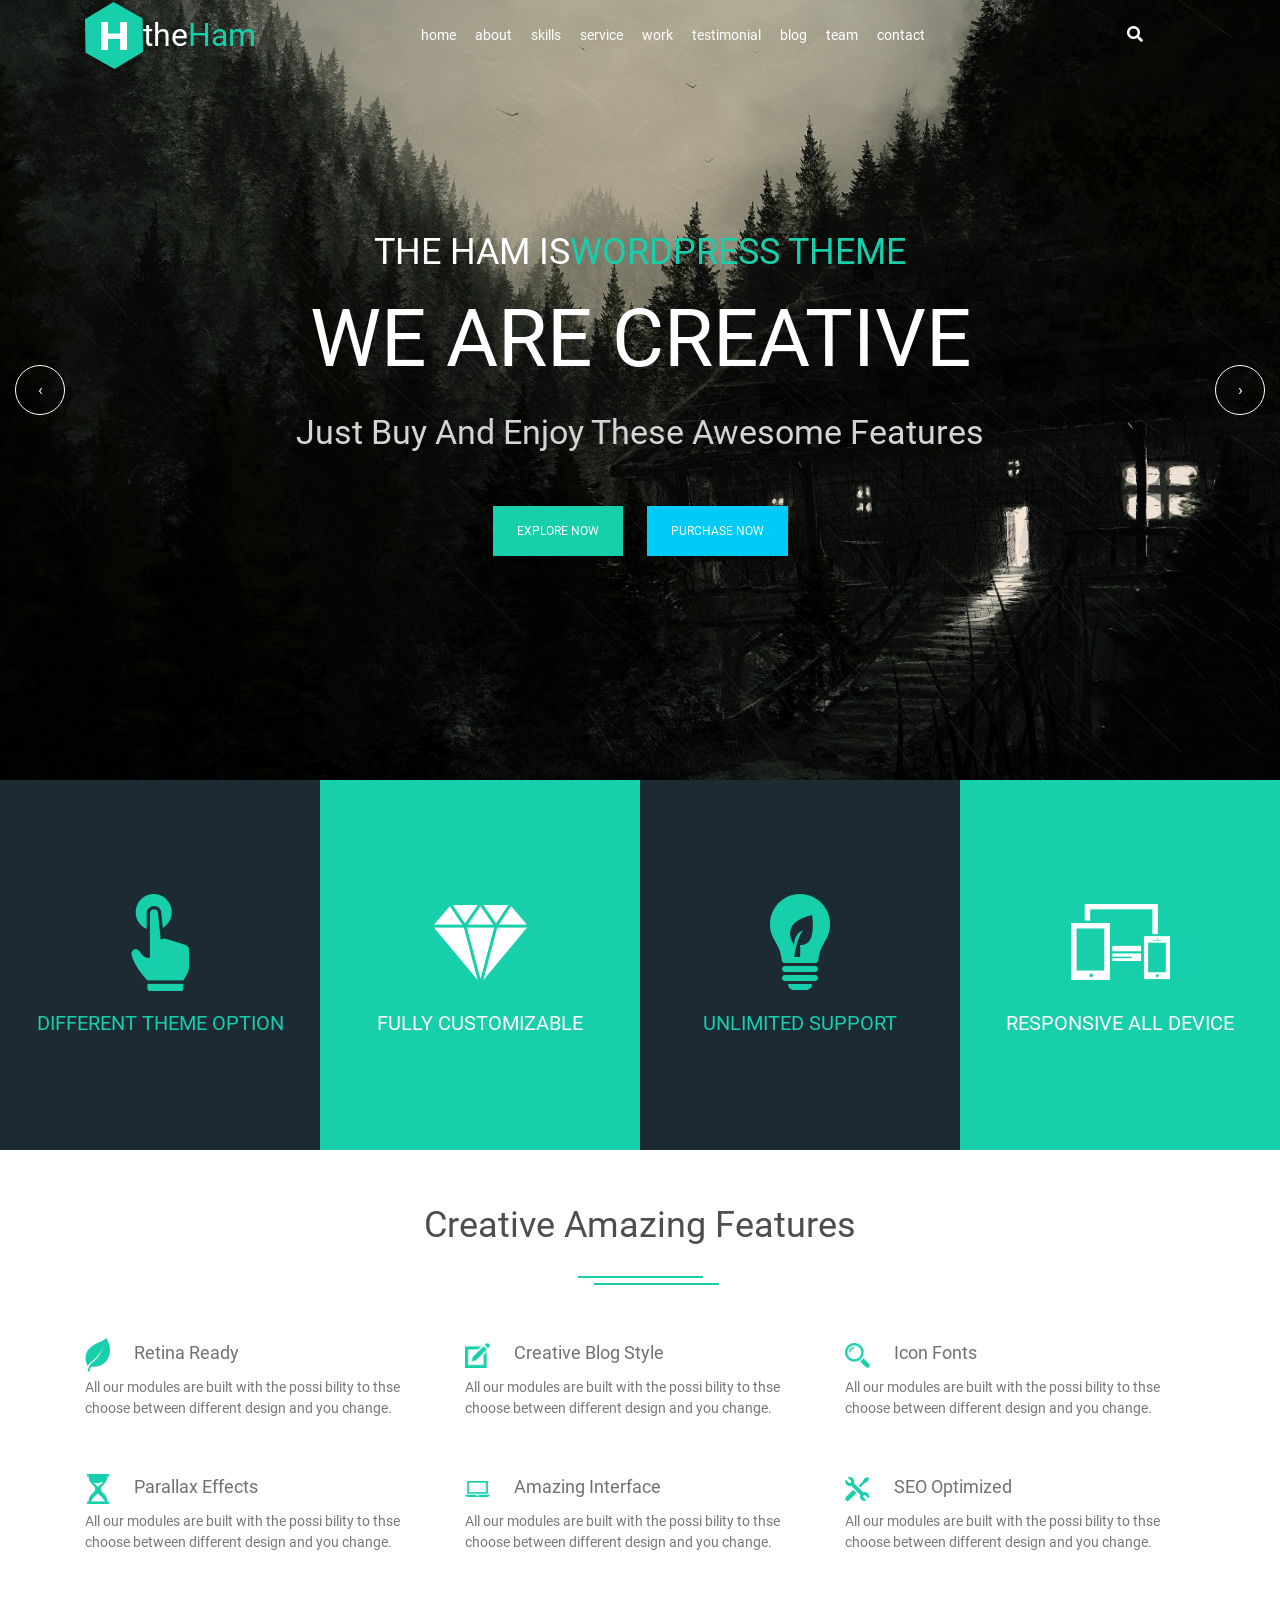
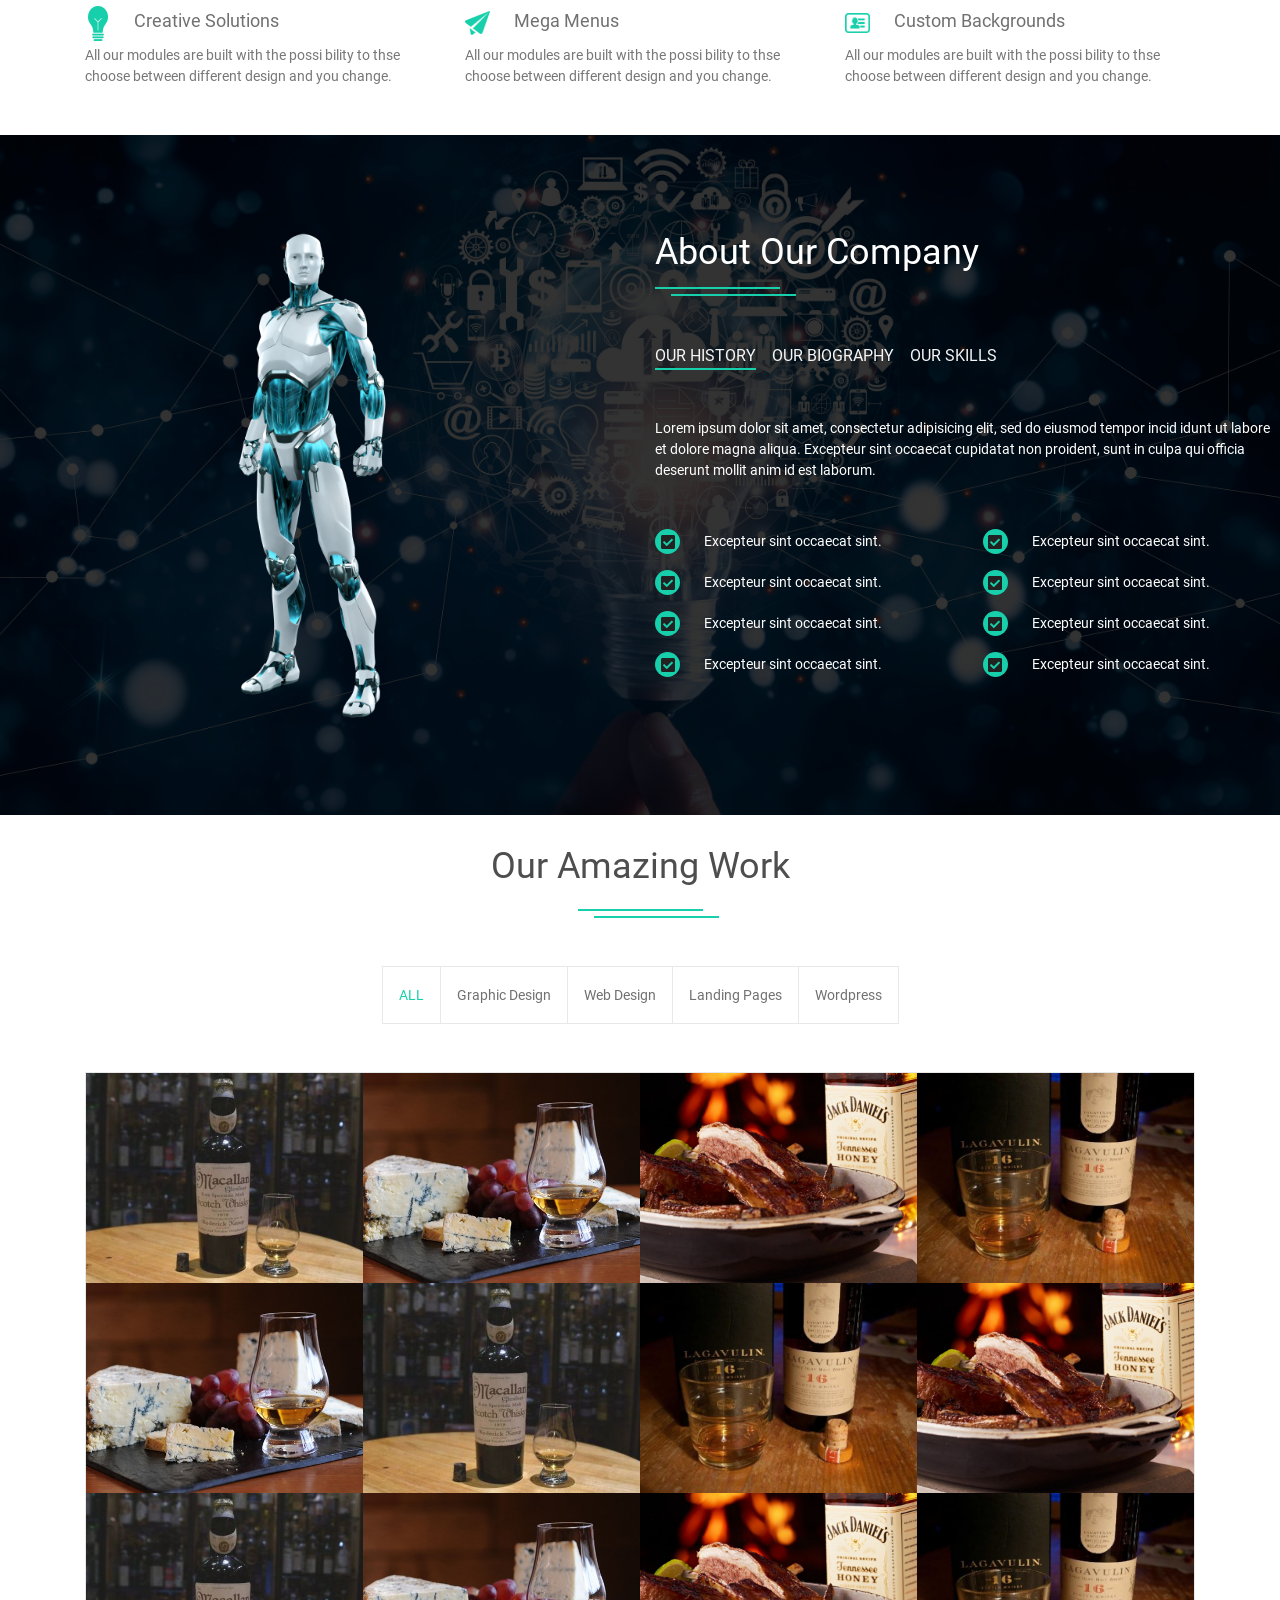
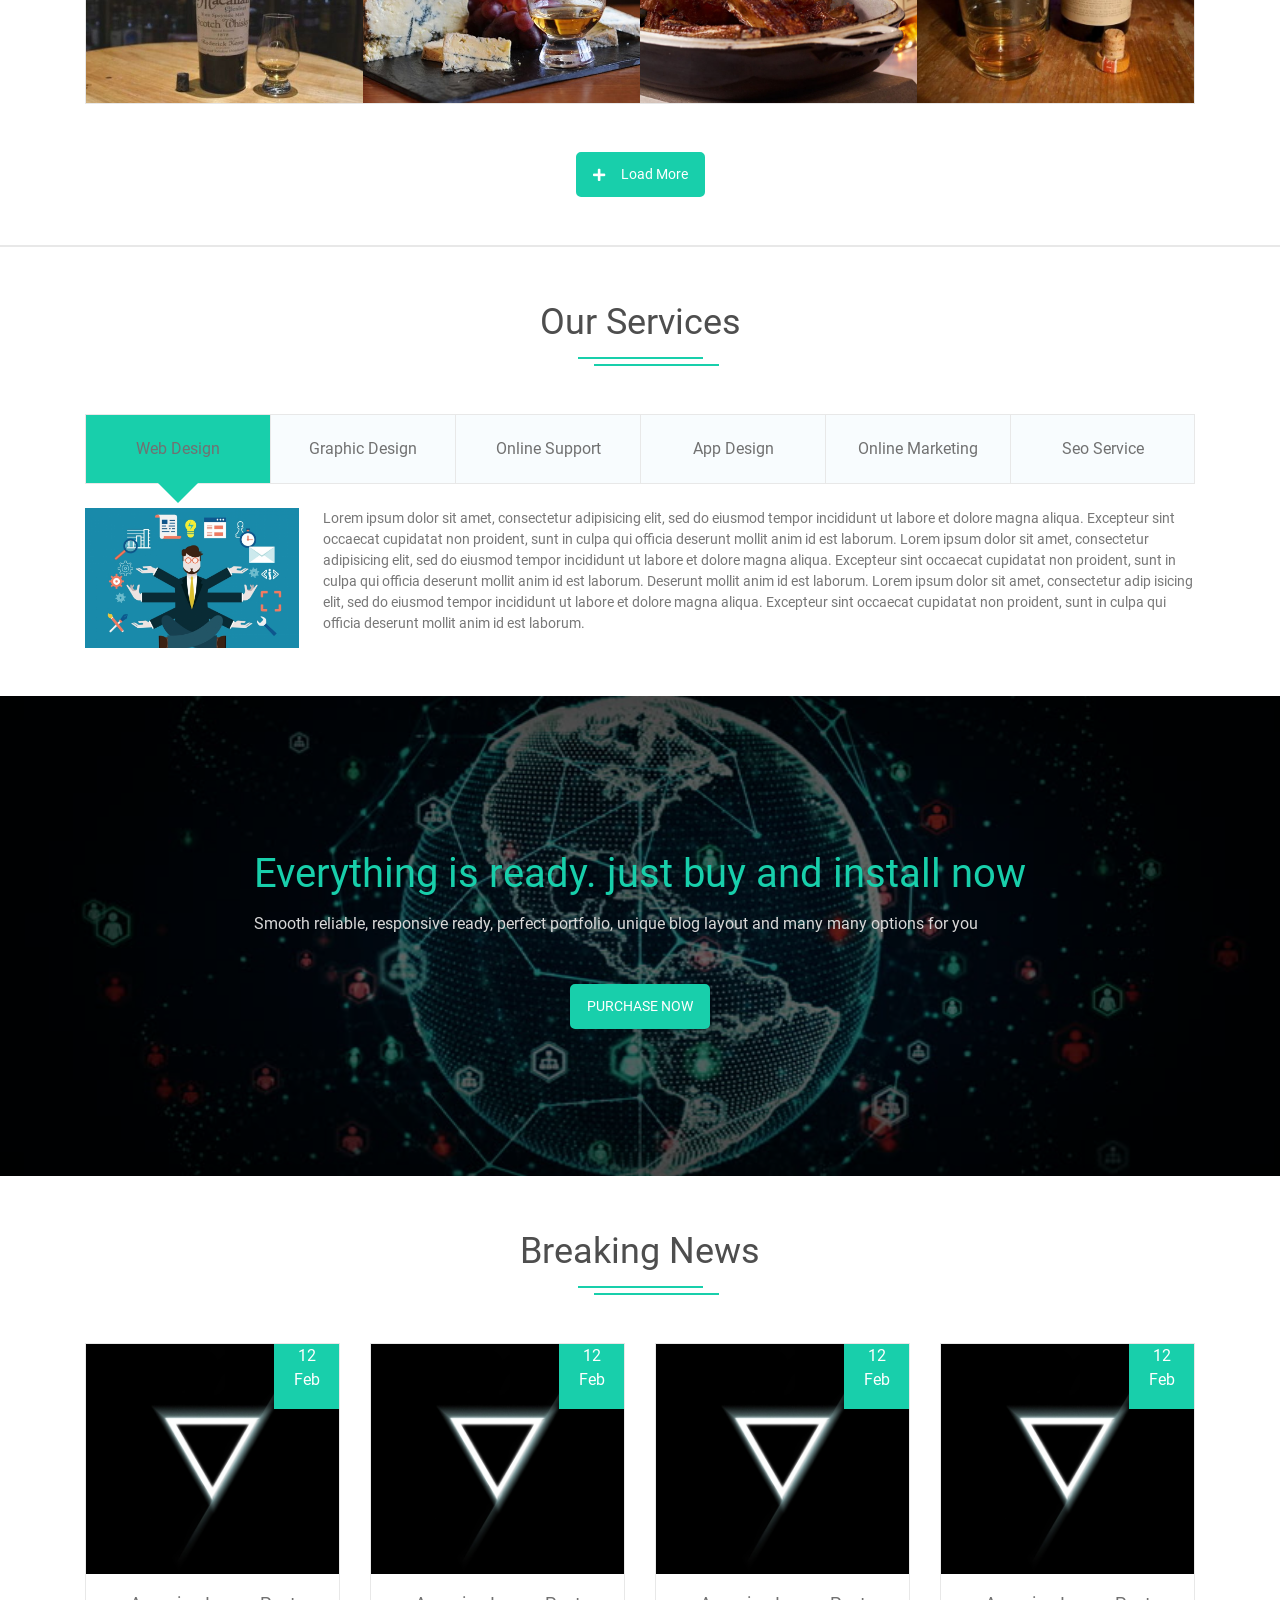
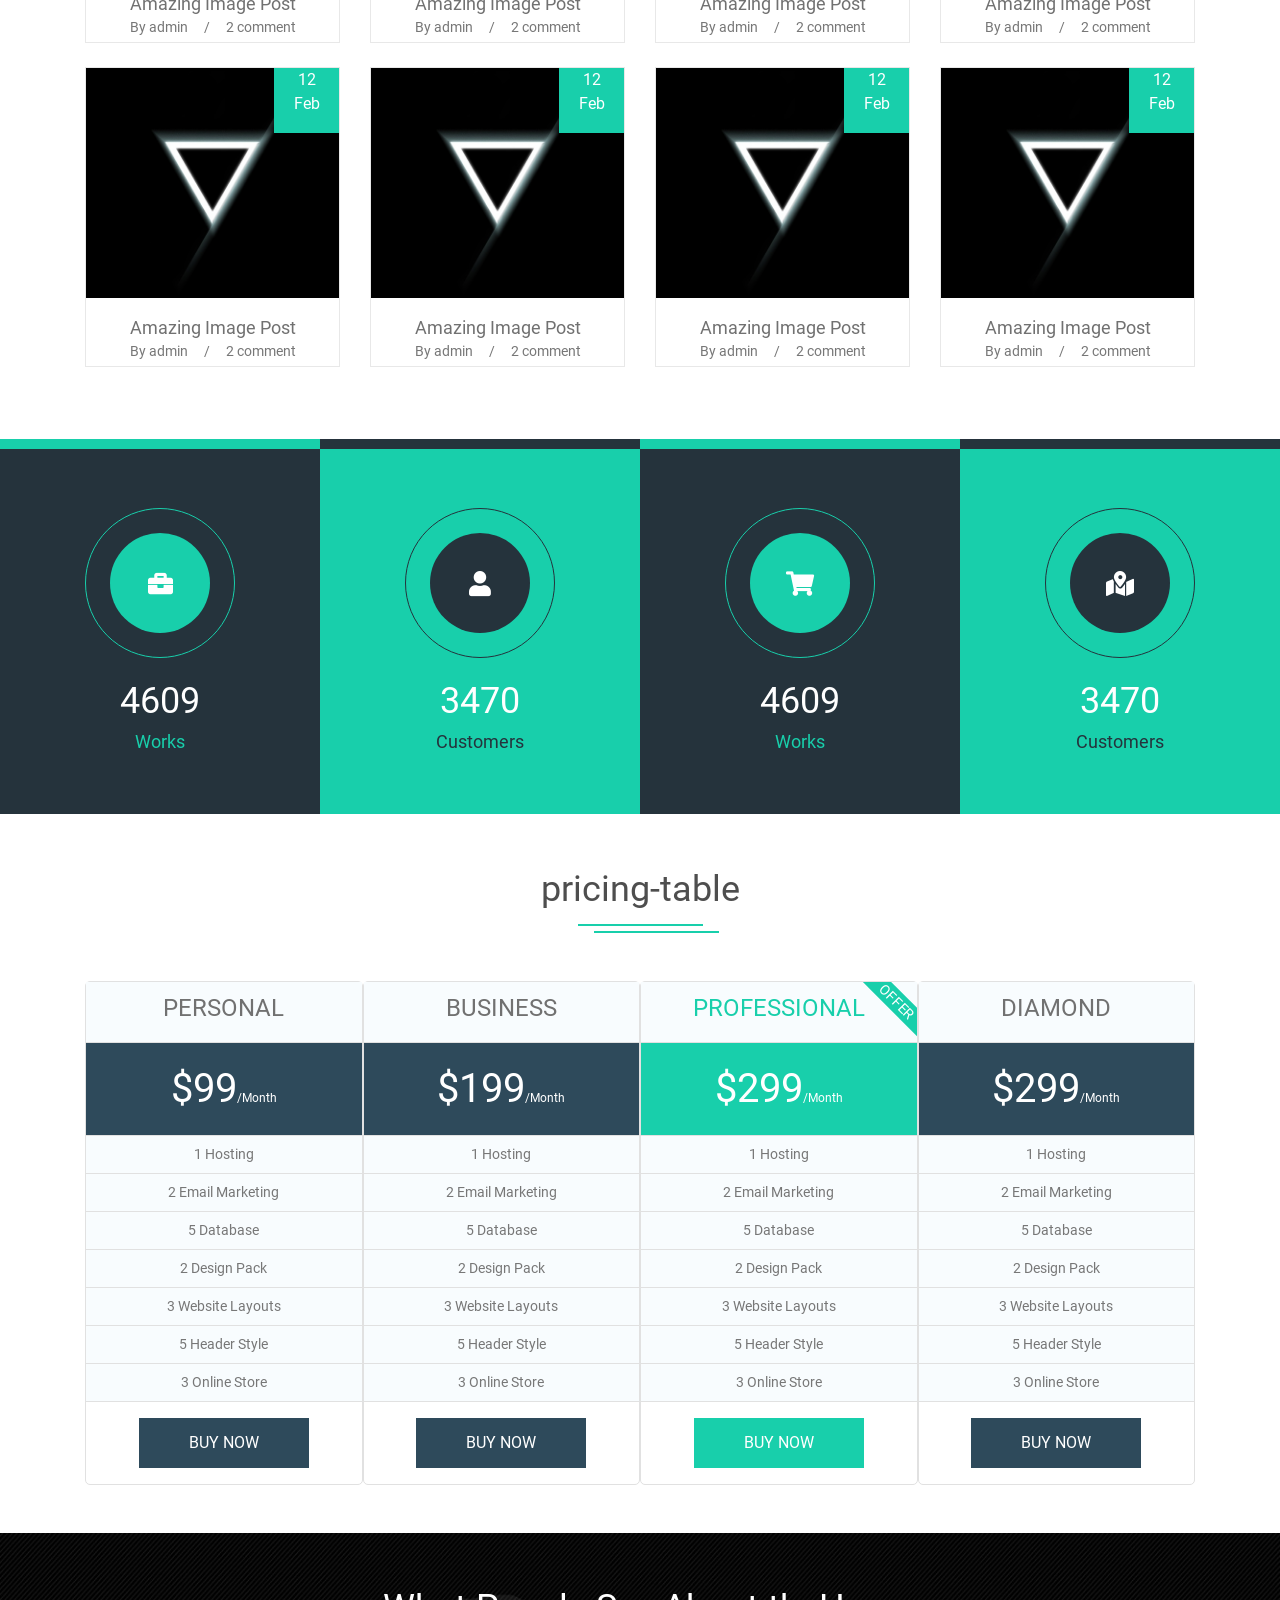
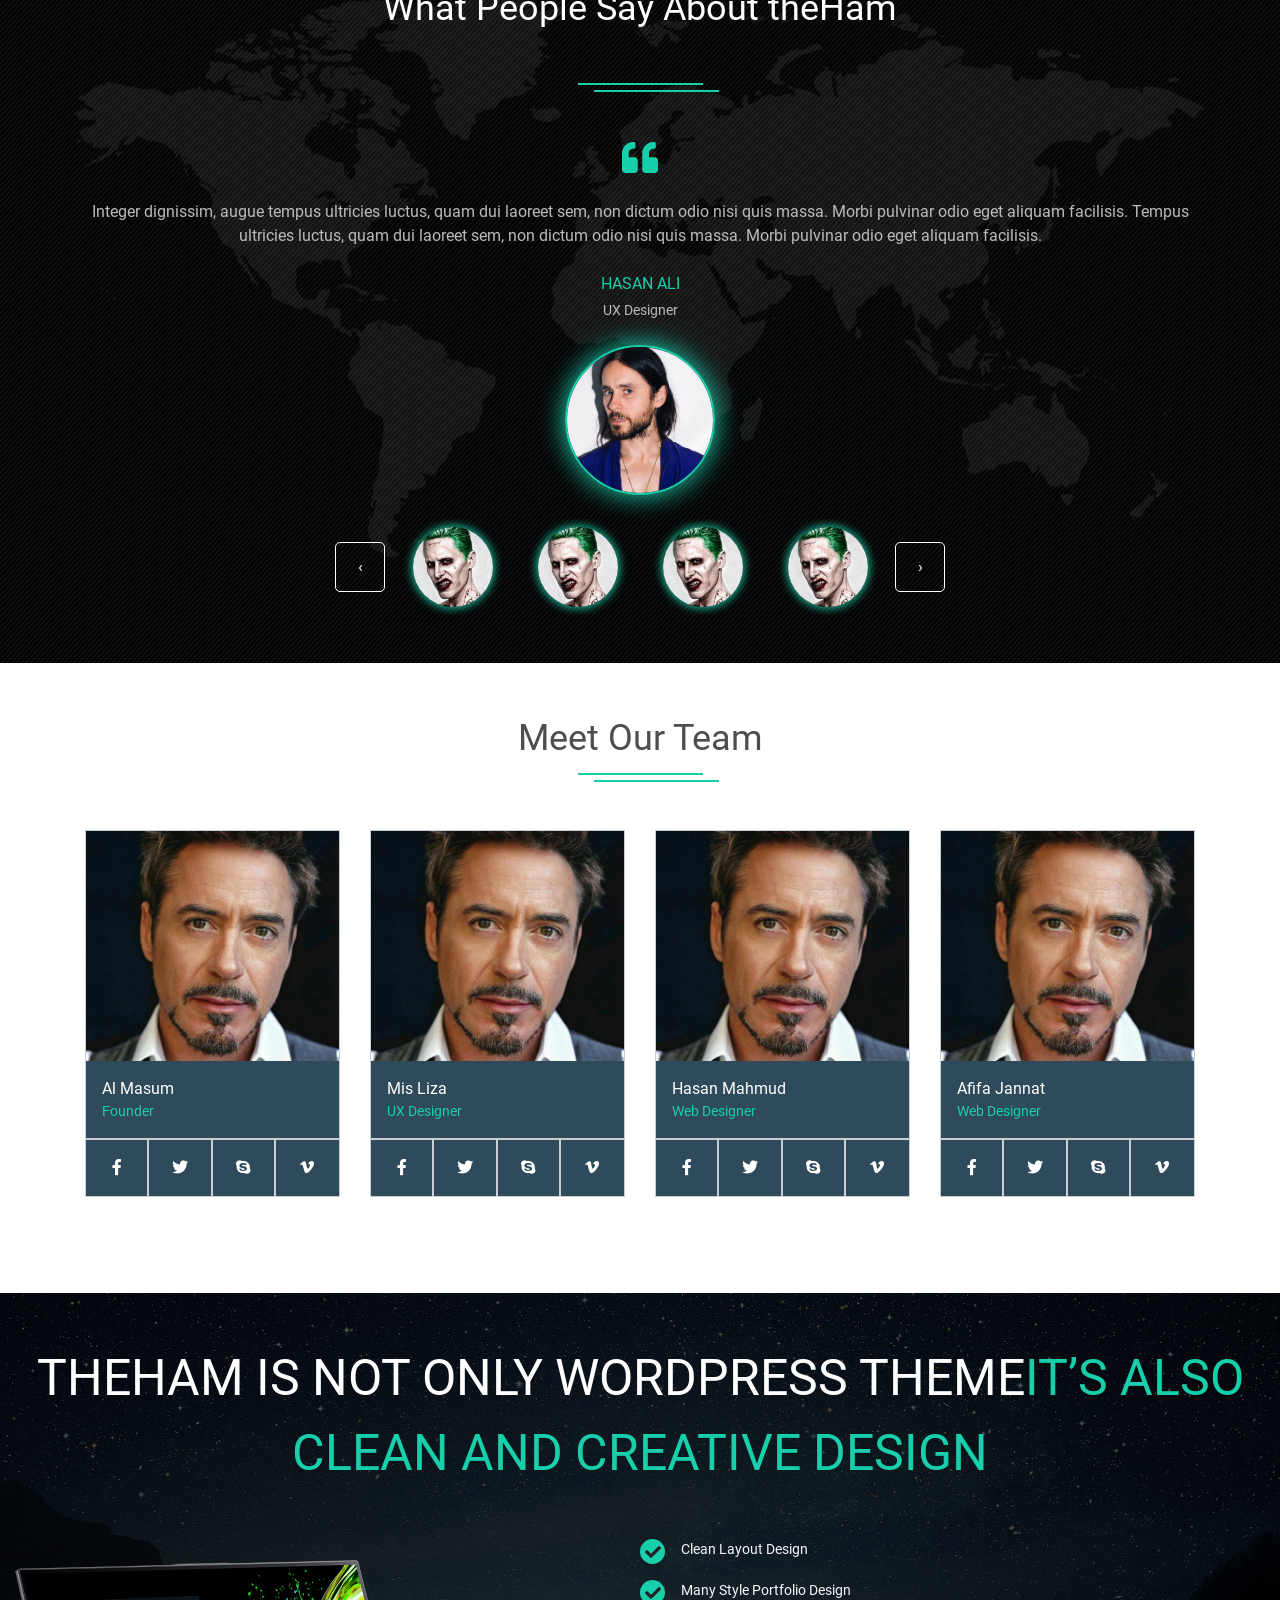
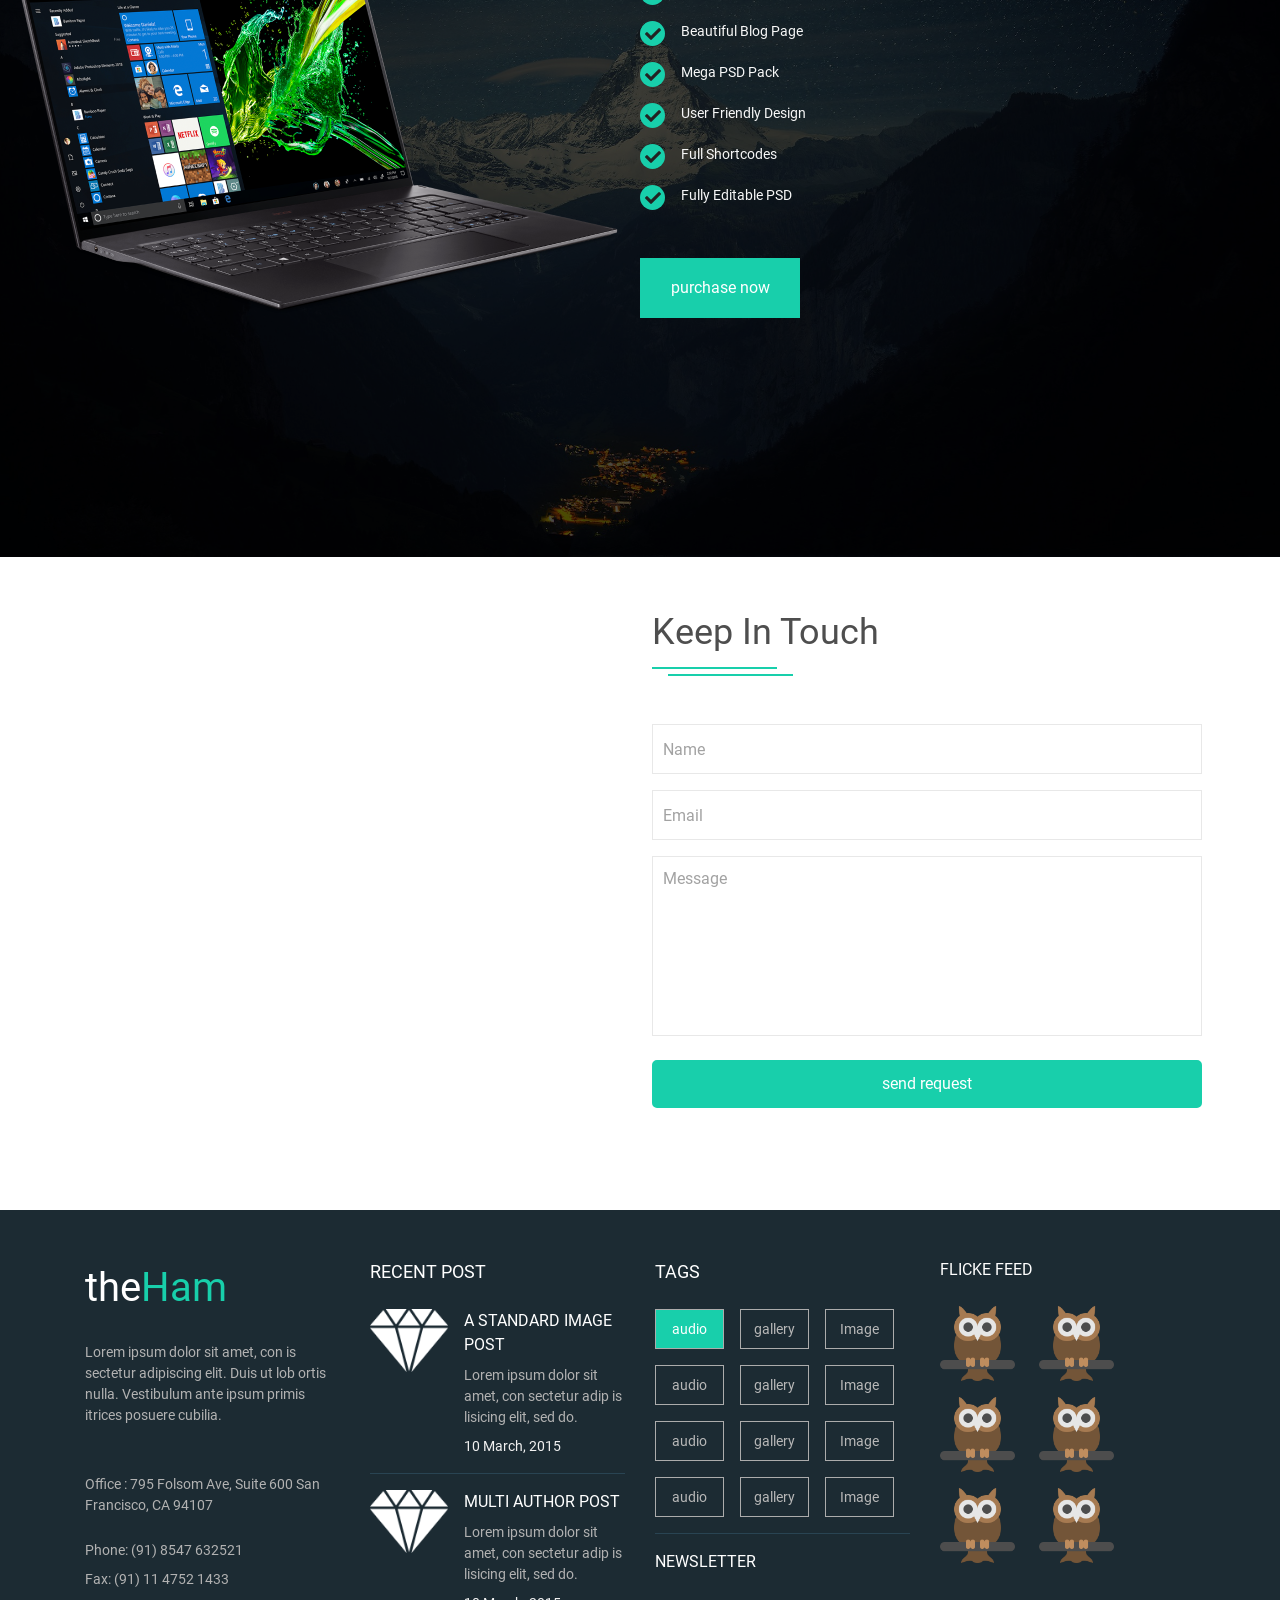
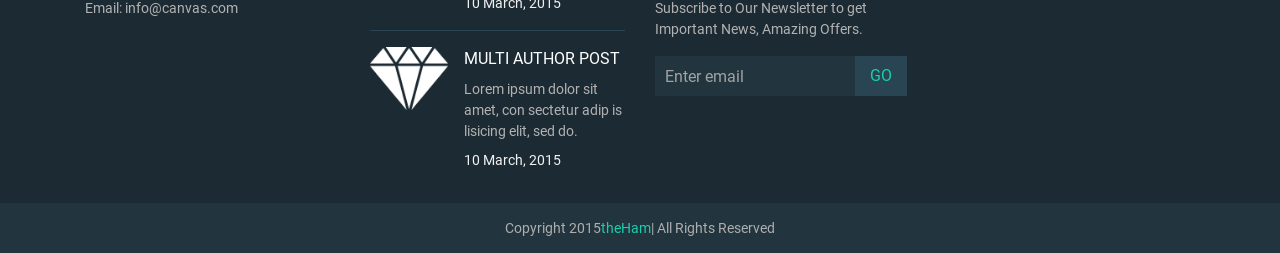
==== commit eca97aab: "mob menu" ====
--- a/app/index.html
+++ b/app/index.html
@@ -383,56 +383,173 @@
 			<div class="amazing-work-media p-3"><span>Wordpress</span></div>
 		</div>
 
-		<div class="d-flex flex-wrap mb-5">
+		<div class="amazing-work-img-content d-flex flex-wrap mb-5">
 			<div class="amazing-work-img">
 				<img src="img/byxlo.jpg" alt="img">
-				<div>
-
+				<div class="amazing-work-block d-flex align-items-center justify-content-center flex-column">
+					<div class="d-flex mb-4">
+						<a class="amazing-work-link mr-3 d-flex align-items-center justify-content-center" href="#"><i class="fas fa-link"></i></a>
+						<a class="amazing-work-search amazing-work-link d-flex justify-content-center align-items-center" href="#"><i class="fas fa-search"></i></a>
+					</div>
+					<div>
+						<div class="amazing-work-text">creative design</div>
+						<div class="amazing-work-position">Web Design</div>
+					</div>
 				</div>
 			</div>
 
 			<div class="amazing-work-img">
 				<img src="img/byxlo_a.jpg" alt="img">
+				<div class="amazing-work-block d-flex align-items-center justify-content-center flex-column">
+					<div class="d-flex mb-4">
+						<a class="amazing-work-link mr-3 d-flex align-items-center justify-content-center" href="#"><i class="fas fa-link"></i></a>
+						<a class="amazing-work-search amazing-work-link d-flex justify-content-center align-items-center" href="#"><i class="fas fa-search"></i></a>
+					</div>
+					<div>
+						<div class="amazing-work-text">creative design</div>
+						<div class="amazing-work-position">Web Design</div>
+					</div>
+				</div>
 			</div>
 
 			<div class="amazing-work-img">
 				<img src="img/byxlo_b.jpg" alt="img">
+				<div class="amazing-work-block d-flex align-items-center justify-content-center flex-column">
+					<div class="d-flex mb-4">
+						<a class="amazing-work-link mr-3 d-flex align-items-center justify-content-center" href="#"><i class="fas fa-link"></i></a>
+						<a class="amazing-work-search amazing-work-link d-flex justify-content-center align-items-center" href="#"><i class="fas fa-search"></i></a>
+					</div>
+					<div>
+						<div class="amazing-work-text">creative design</div>
+						<div class="amazing-work-position">Web Design</div>
+					</div>
+				</div>
 			</div>
 
 			<div class="amazing-work-img">
 				<img src="img/byxlo_q.jpg" alt="img">
+				<div class="amazing-work-block d-flex align-items-center justify-content-center flex-column">
+					<div class="d-flex mb-4">
+						<a class="amazing-work-link mr-3 d-flex align-items-center justify-content-center" href="#"><i class="fas fa-link"></i></a>
+						<a class="amazing-work-search amazing-work-link d-flex justify-content-center align-items-center" href="#"><i class="fas fa-search"></i></a>
+					</div>
+					<div>
+						<div class="amazing-work-text">creative design</div>
+						<div class="amazing-work-position">Web Design</div>
+					</div>
+				</div>
 			</div>
 
 			<div class="amazing-work-img">
 				<img src="img/byxlo_a.jpg" alt="img">
+				<div class="amazing-work-block d-flex align-items-center justify-content-center flex-column">
+					<div class="d-flex mb-4">
+						<a class="amazing-work-link mr-3 d-flex align-items-center justify-content-center" href="#"><i class="fas fa-link"></i></a>
+						<a class="amazing-work-search amazing-work-link d-flex justify-content-center align-items-center" href="#"><i class="fas fa-search"></i></a>
+					</div>
+					<div>
+						<div class="amazing-work-text">creative design</div>
+						<div class="amazing-work-position">Web Design</div>
+					</div>
+				</div>
 			</div>
 
 			<div class="amazing-work-img">
 				<img src="img/byxlo.jpg" alt="img">
+				<div class="amazing-work-block d-flex align-items-center justify-content-center flex-column">
+					<div class="d-flex mb-4">
+						<a class="amazing-work-link mr-3 d-flex align-items-center justify-content-center" href="#"><i class="fas fa-link"></i></a>
+						<a class="amazing-work-search amazing-work-link d-flex justify-content-center align-items-center" href="#"><i class="fas fa-search"></i></a>
+					</div>
+					<div>
+						<div class="amazing-work-text">creative design</div>
+						<div class="amazing-work-position">Web Design</div>
+					</div>
+				</div>
 			</div>
 
 			<div class="amazing-work-img">
 				<img src="img/byxlo_q.jpg" alt="img">
+				<div class="amazing-work-block d-flex align-items-center justify-content-center flex-column">
+					<div class="d-flex mb-4">
+						<a class="amazing-work-link mr-3 d-flex align-items-center justify-content-center" href="#"><i class="fas fa-link"></i></a>
+						<a class="amazing-work-search amazing-work-link d-flex justify-content-center align-items-center" href="#"><i class="fas fa-search"></i></a>
+					</div>
+					<div>
+						<div class="amazing-work-text">creative design</div>
+						<div class="amazing-work-position">Web Design</div>
+					</div>
+				</div>
 			</div>
 
 			<div class="amazing-work-img">
 				<img src="img/byxlo_b.jpg" alt="img">
+				<div class="amazing-work-block d-flex align-items-center justify-content-center flex-column">
+					<div class="d-flex mb-4">
+						<a class="amazing-work-link mr-3 d-flex align-items-center justify-content-center" href="#"><i class="fas fa-link"></i></a>
+						<a class="amazing-work-search amazing-work-link d-flex justify-content-center align-items-center" href="#"><i class="fas fa-search"></i></a>
+					</div>
+					<div>
+						<div class="amazing-work-text">creative design</div>
+						<div class="amazing-work-position">Web Design</div>
+					</div>
+				</div>
 			</div>
 
 			<div class="amazing-work-img">
 				<img src="img/byxlo.jpg" alt="img">
+				<div class="amazing-work-block d-flex align-items-center justify-content-center flex-column">
+					<div class="d-flex mb-4">
+						<a class="amazing-work-link mr-3 d-flex align-items-center justify-content-center" href="#"><i class="fas fa-link"></i></a>
+						<a class="amazing-work-search amazing-work-link d-flex justify-content-center align-items-center" href="#"><i class="fas fa-search"></i></a>
+					</div>
+					<div>
+						<div class="amazing-work-text">creative design</div>
+						<div class="amazing-work-position">Web Design</div>
+					</div>
+				</div>
 			</div>
 
 			<div class="amazing-work-img">
 				<img src="img/byxlo_a.jpg" alt="img">
+				<div class="amazing-work-block d-flex align-items-center justify-content-center flex-column">
+					<div class="d-flex mb-4">
+						<a class="amazing-work-link mr-3 d-flex align-items-center justify-content-center" href="#"><i class="fas fa-link"></i></a>
+						<a class="amazing-work-search amazing-work-link d-flex justify-content-center align-items-center" href="#"><i class="fas fa-search"></i></a>
+					</div>
+					<div>
+						<div class="amazing-work-text">creative design</div>
+						<div class="amazing-work-position">Web Design</div>
+					</div>
+				</div>
 			</div>
 
 			<div class="amazing-work-img">
 				<img src="img/byxlo_b.jpg" alt="img">
+				<div class="amazing-work-block d-flex align-items-center justify-content-center flex-column">
+					<div class="d-flex mb-4">
+						<a class="amazing-work-link mr-3 d-flex align-items-center justify-content-center" href="#"><i class="fas fa-link"></i></a>
+						<a class="amazing-work-search amazing-work-link d-flex justify-content-center align-items-center" href="#"><i class="fas fa-search"></i></a>
+					</div>
+					<div>
+						<div class="amazing-work-text">creative design</div>
+						<div class="amazing-work-position">Web Design</div>
+					</div>
+				</div>
 			</div>
 
 			<div class="amazing-work-img">
 				<img src="img/byxlo_q.jpg" alt="img">
+				<div class="amazing-work-block d-flex align-items-center justify-content-center flex-column">
+					<div class="d-flex mb-4">
+						<a class="amazing-work-link mr-3 d-flex align-items-center justify-content-center" href="#"><i class="fas fa-link"></i></a>
+						<a class="amazing-work-search amazing-work-link d-flex justify-content-center align-items-center" href="#"><i class="fas fa-search"></i></a>
+					</div>
+					<div>
+						<div class="amazing-work-text">creative design</div>
+						<div class="amazing-work-position">Web Design</div>
+					</div>
+				</div>
 			</div>
 		</div>
 
@@ -898,6 +1015,9 @@
 				<div class="team-content">
 					<div class="team-img">
 						<img src="img/robert.jpg" alt="img">
+						<div class="team-add-img d-flex justify-content-center align-items-center">
+							<a class="team-add-content d-flex align-items-center justify-content-center" href="#"><i class="team-plus d-flex justify-content-center align-items-center fas fa-plus"></i></a>
+						</div>
 					</div>
 					<div class="team-description p-3">
 						<div class="team-name">Al Masum</div>
@@ -923,6 +1043,9 @@
 				<div class="team-content">
 					<div class="team-img">
 						<img src="img/robert.jpg" alt="img">
+						<div class="team-add-img d-flex justify-content-center align-items-center">
+							<a class="team-add-content d-flex align-items-center justify-content-center" href="#"><i class="team-plus d-flex justify-content-center align-items-center fas fa-plus"></i></a>
+						</div>
 					</div>
 					<div class="team-description p-3">
 						<div class="team-name">Mis Liza</div>
@@ -948,6 +1071,9 @@
 				<div class="team-content">
 					<div class="team-img">
 						<img src="img/robert.jpg" alt="img">
+						<div class="team-add-img d-flex justify-content-center align-items-center">
+							<a class="team-add-content d-flex align-items-center justify-content-center" href="#"><i class="team-plus d-flex justify-content-center align-items-center fas fa-plus"></i></a>
+						</div>
 					</div>
 					<div class="team-description p-3">
 						<div class="team-name">Hasan Mahmud</div>
@@ -973,6 +1099,9 @@
 				<div class="team-content">
 					<div class="team-img">
 						<img src="img/robert.jpg" alt="img">
+						<div class="team-add-img d-flex justify-content-center align-items-center">
+							<a class="team-add-content d-flex align-items-center justify-content-center" href="#"><i class="team-plus d-flex justify-content-center align-items-center fas fa-plus"></i></a>
+						</div>
 					</div>
 					<div class="team-description p-3">
 						<div class="team-name">Afifa Jannat</div>
@@ -1046,7 +1175,7 @@
 	</div>
 </div>
 <!-- Keep In Touch -->
-<div  class="keep-touch d-flex pt-5 pb-5">
+<div  class="keep-touch d-flex pt-5 pb-md-5 pb-sm-0">
 	<div class="keep-touch-map">
 		<iframe src="https://www.google.com/maps/embed?pb=!1m18!1m12!1m3!1d13027.971350151915!2d149.12044458463998!3d-35.28130433462976!2m3!1f0!2f0!3f0!3m2!1i1024!2i768!4f13.1!3m3!1m2!1s0x6b164d69b05c9021%3A0x500ea6ea7695660!2z0JrQsNC90LHQtdGA0YDQsCDQkNCy0YHRgtGA0LDQu9C40LnRgdC60LDRjyDRgdGC0L7Qu9C40YfQvdCw0Y8g0YLQtdGALiAyNjAxLCDQkNCy0YHRgtGA0LDQu9C40Y8!5e0!3m2!1sru!2sua!4v1615482688195!5m2!1sru!2sua" width="100%" height="550" style="border:0;" allowfullscreen="" loading="lazy"></iframe>
 	</div>
@@ -1162,7 +1291,7 @@
             </div>
             <div class="col-md-3 col-sm-6">
                 <div class="footer-post mb-4">Flicke Feed</div>
-                <div class=" d-flex mb-3">
+                <div class="footer-content-left-img d-flex mb-3">
                     <div>
                         <div class="footer-left-img mr-4">
                             <img src="img/sova.png" alt="png">
@@ -1174,7 +1303,7 @@
                         </div>
                     </div>
                 </div>
-                <div class=" d-flex mb-3">
+                <div class="footer-content-left-img d-flex mb-3">
                     <div>
                         <div class="footer-left-img mr-4">
                             <img src="img/sova.png" alt="png">
@@ -1186,7 +1315,7 @@
                         </div>
                     </div>
                 </div>
-                <div class=" d-flex mb-3">
+                <div class="footer-content-left-img d-flex mb-3">
                     <div>
                         <div class="footer-left-img mr-4">
                             <img src="img/sova.png" alt="png">
--- a/app/css/index.min.css
+++ b/app/css/index.min.css
@@ -1,2 +1,2 @@
-@charset "UTF-8";@font-face{font-family:Roboto;src:url(../fonts/roboto/Roboto-MediumItalic.eot);src:local('Roboto Medium Italic'),local('Roboto-MediumItalic'),url(../fonts/roboto/Roboto-MediumItalic.eot?#iefix) format('embedded-opentype'),url(../fonts/roboto/Roboto-MediumItalic.woff) format('woff'),url(../fonts/roboto/Roboto-MediumItalic.ttf) format('truetype');font-weight:500;font-style:italic}@font-face{font-family:Roboto;src:url(../fonts/roboto/Roboto-Italic.eot);src:local('Roboto Italic'),local('Roboto-Italic'),url(../fonts/roboto/Roboto-Italic.eot?#iefix) format('embedded-opentype'),url(../fonts/roboto/Roboto-Italic.woff) format('woff'),url(../fonts/roboto/Roboto-Italic.ttf) format('truetype');font-weight:400;font-style:italic}@font-face{font-family:Roboto;src:url(../fonts/roboto/Roboto-Bold.eot);src:local('Roboto Bold'),local('Roboto-Bold'),url(../fonts/roboto/Roboto-Bold.eot?#iefix) format('embedded-opentype'),url(../fonts/roboto/Roboto-Bold.woff) format('woff'),url(../fonts/roboto/Roboto-Bold.ttf) format('truetype');font-weight:700;font-style:normal}@font-face{font-family:Roboto;src:url(../fonts/roboto/Roboto-Regular.eot);src:local('Roboto'),local('Roboto-Regular'),url(../fonts/roboto/Roboto-Regular.eot?#iefix) format('embedded-opentype'),url(../fonts/roboto/Roboto-Regular.woff) format('woff'),url(../fonts/roboto/Roboto-Regular.ttf) format('truetype');font-weight:400;font-style:normal}@font-face{font-family:Roboto;src:url(../fonts/roboto/Roboto-Medium.eot);src:local('Roboto Medium'),local('Roboto-Medium'),url(../fonts/roboto/Roboto-Medium.eot?#iefix) format('embedded-opentype'),url(../fonts/roboto/Roboto-Medium.woff) format('woff'),url(../fonts/roboto/Roboto-Medium.ttf) format('truetype');font-weight:500;font-style:normal}@font-face{font-family:Roboto;src:url(../fonts/roboto/Roboto-BoldItalic.eot);src:local('Roboto Bold Italic'),local('Roboto-BoldItalic'),url(../fonts/roboto/Roboto-BoldItalic.eot?#iefix) format('embedded-opentype'),url(../fonts/roboto/Roboto-BoldItalic.woff) format('woff'),url(../fonts/roboto/Roboto-BoldItalic.ttf) format('truetype');font-weight:700;font-style:italic}@font-face{font-family:Roboto;src:url(../fonts/roboto/Roboto-ThinItalic.eot);src:local('Roboto Thin Italic'),local('Roboto-ThinItalic'),url(../fonts/roboto/Roboto-ThinItalic.eot?#iefix) format('embedded-opentype'),url(../fonts/roboto/Roboto-ThinItalic.woff) format('woff'),url(../fonts/roboto/Roboto-ThinItalic.ttf) format('truetype');font-weight:100;font-style:italic}@font-face{font-family:Roboto;src:url(../fonts/roboto/Roboto-Black.eot);src:local('Roboto Black'),local('Roboto-Black'),url(../fonts/roboto/Roboto-Black.eot?#iefix) format('embedded-opentype'),url(../fonts/roboto/Roboto-Black.woff) format('woff'),url(../fonts/roboto/Roboto-Black.ttf) format('truetype');font-weight:900;font-style:normal}@font-face{font-family:Roboto;src:url(../fonts/roboto/Roboto-Light.eot);src:local('Roboto Light'),local('Roboto-Light'),url(../fonts/roboto/Roboto-Light.eot?#iefix) format('embedded-opentype'),url(../fonts/roboto/Roboto-Light.woff) format('woff'),url(../fonts/roboto/Roboto-Light.ttf) format('truetype');font-weight:300;font-style:normal}@font-face{font-family:Roboto;src:url(../fonts/roboto/Roboto-LightItalic.eot);src:local('Roboto Light Italic'),local('Roboto-LightItalic'),url(../fonts/roboto/Roboto-LightItalic.eot?#iefix) format('embedded-opentype'),url(../fonts/roboto/Roboto-LightItalic.woff) format('woff'),url(../fonts/roboto/Roboto-LightItalic.ttf) format('truetype');font-weight:300;font-style:italic}@font-face{font-family:Roboto;src:url(../fonts/roboto/Roboto-BlackItalic.eot);src:local('Roboto Black Italic'),local('Roboto-BlackItalic'),url(../fonts/roboto/Roboto-BlackItalic.eot?#iefix) format('embedded-opentype'),url(../fonts/roboto/Roboto-BlackItalic.woff) format('woff'),url(../fonts/roboto/Roboto-BlackItalic.ttf) format('truetype');font-weight:900;font-style:italic}@font-face{font-family:Roboto;src:url(../fonts/roboto/Roboto-Thin.eot);src:local('Roboto Thin'),local('Roboto-Thin'),url(../fonts/roboto/Roboto-Thin.eot?#iefix) format('embedded-opentype'),url(../fonts/roboto/Roboto-Thin.woff) format('woff'),url(../fonts/roboto/Roboto-Thin.ttf) format('truetype');font-weight:100;font-style:normal}*,::after,::before{-webkit-box-sizing:border-box;box-sizing:border-box}html{font-family:sans-serif;line-height:1.15;-webkit-text-size-adjust:100%;-webkit-tap-highlight-color:transparent}article,aside,figcaption,figure,footer,header,hgroup,main,nav,section{display:block}body{margin:0;font-family:-apple-system,BlinkMacSystemFont,"Segoe UI",Roboto,"Helvetica Neue",Arial,"Noto Sans",sans-serif,"Apple Color Emoji","Segoe UI Emoji","Segoe UI Symbol","Noto Color Emoji";font-size:1rem;font-weight:400;line-height:1.5;color:#212529;text-align:left;background-color:#fff}[tabindex="-1"]:focus:not(:focus-visible){outline:0!important}hr{-webkit-box-sizing:content-box;box-sizing:content-box;height:0;overflow:visible}h1,h2,h3,h4,h5,h6{margin-top:0;margin-bottom:.5rem}p{margin-top:0;margin-bottom:1rem}abbr[data-original-title],abbr[title]{text-decoration:underline;-webkit-text-decoration:underline dotted;text-decoration:underline dotted;cursor:help;border-bottom:0;-webkit-text-decoration-skip-ink:none;text-decoration-skip-ink:none}address{margin-bottom:1rem;font-style:normal;line-height:inherit}dl,ol,ul{margin-top:0;margin-bottom:1rem}ol ol,ol ul,ul ol,ul ul{margin-bottom:0}dt{font-weight:700}dd{margin-bottom:.5rem;margin-left:0}blockquote{margin:0 0 1rem}b,strong{font-weight:bolder}small{font-size:80%}sub,sup{position:relative;font-size:75%;line-height:0;vertical-align:baseline}sub{bottom:-.25em}sup{top:-.5em}a{color:#007bff;text-decoration:none;background-color:transparent}a:hover{color:#0056b3;text-decoration:underline}a:not([href]):not([class]){color:inherit;text-decoration:none}a:not([href]):not([class]):hover{color:inherit;text-decoration:none}code,kbd,pre,samp{font-family:SFMono-Regular,Menlo,Monaco,Consolas,"Liberation Mono","Courier New",monospace;font-size:1em}pre{margin-top:0;margin-bottom:1rem;overflow:auto;-ms-overflow-style:scrollbar}figure{margin:0 0 1rem}img{vertical-align:middle;border-style:none}svg{overflow:hidden;vertical-align:middle}table{border-collapse:collapse}caption{padding-top:.75rem;padding-bottom:.75rem;color:#6c757d;text-align:left;caption-side:bottom}th{text-align:inherit;text-align:-webkit-match-parent}label{display:inline-block;margin-bottom:.5rem}button{border-radius:0}button:focus{outline:1px dotted;outline:5px auto -webkit-focus-ring-color}button,input,optgroup,select,textarea{margin:0;font-family:inherit;font-size:inherit;line-height:inherit}button,input{overflow:visible}button,select{text-transform:none}[role=button]{cursor:pointer}select{word-wrap:normal}[type=button],[type=reset],[type=submit],button{-webkit-appearance:button}[type=button]:not(:disabled),[type=reset]:not(:disabled),[type=submit]:not(:disabled),button:not(:disabled){cursor:pointer}[type=button]::-moz-focus-inner,[type=reset]::-moz-focus-inner,[type=submit]::-moz-focus-inner,button::-moz-focus-inner{padding:0;border-style:none}input[type=checkbox],input[type=radio]{-webkit-box-sizing:border-box;box-sizing:border-box;padding:0}textarea{overflow:auto;resize:vertical}fieldset{min-width:0;padding:0;margin:0;border:0}legend{display:block;width:100%;max-width:100%;padding:0;margin-bottom:.5rem;font-size:1.5rem;line-height:inherit;color:inherit;white-space:normal}progress{vertical-align:baseline}[type=number]::-webkit-inner-spin-button,[type=number]::-webkit-outer-spin-button{height:auto}[type=search]{outline-offset:-2px;-webkit-appearance:none}[type=search]::-webkit-search-decoration{-webkit-appearance:none}::-webkit-file-upload-button{font:inherit;-webkit-appearance:button}output{display:inline-block}summary{display:list-item;cursor:pointer}template{display:none}[hidden]{display:none!important}html{-webkit-box-sizing:border-box;box-sizing:border-box;-ms-overflow-style:scrollbar}*,::after,::before{-webkit-box-sizing:inherit;box-sizing:inherit}.container,.container-fluid,.container-lg,.container-md,.container-sm,.container-xl{width:100%;padding-right:15px;padding-left:15px;margin-right:auto;margin-left:auto}@media (min-width:576px){.container,.container-sm{max-width:540px}}@media (min-width:768px){.container,.container-md,.container-sm{max-width:720px}}@media (min-width:992px){.container,.container-lg,.container-md,.container-sm{max-width:960px}}@media (min-width:1200px){.container,.container-lg,.container-md,.container-sm,.container-xl{max-width:1140px}}.row{display:-webkit-box;display:-webkit-flex;display:-ms-flexbox;display:flex;-webkit-flex-wrap:wrap;-ms-flex-wrap:wrap;flex-wrap:wrap;margin-right:-15px;margin-left:-15px}.no-gutters{margin-right:0;margin-left:0}.no-gutters>.col,.no-gutters>[class*=col-]{padding-right:0;padding-left:0}.col,.col-1,.col-10,.col-11,.col-12,.col-2,.col-3,.col-4,.col-5,.col-6,.col-7,.col-8,.col-9,.col-auto,.col-lg,.col-lg-1,.col-lg-10,.col-lg-11,.col-lg-12,.col-lg-2,.col-lg-3,.col-lg-4,.col-lg-5,.col-lg-6,.col-lg-7,.col-lg-8,.col-lg-9,.col-lg-auto,.col-md,.col-md-1,.col-md-10,.col-md-11,.col-md-12,.col-md-2,.col-md-3,.col-md-4,.col-md-5,.col-md-6,.col-md-7,.col-md-8,.col-md-9,.col-md-auto,.col-sm,.col-sm-1,.col-sm-10,.col-sm-11,.col-sm-12,.col-sm-2,.col-sm-3,.col-sm-4,.col-sm-5,.col-sm-6,.col-sm-7,.col-sm-8,.col-sm-9,.col-sm-auto,.col-xl,.col-xl-1,.col-xl-10,.col-xl-11,.col-xl-12,.col-xl-2,.col-xl-3,.col-xl-4,.col-xl-5,.col-xl-6,.col-xl-7,.col-xl-8,.col-xl-9,.col-xl-auto{position:relative;width:100%;padding-right:15px;padding-left:15px}.col{-webkit-flex-basis:0;-ms-flex-preferred-size:0;flex-basis:0;-webkit-box-flex:1;-webkit-flex-grow:1;-ms-flex-positive:1;flex-grow:1;max-width:100%}.row-cols-1>*{-webkit-box-flex:0;-webkit-flex:0 0 100%;-ms-flex:0 0 100%;flex:0 0 100%;max-width:100%}.row-cols-2>*{-webkit-box-flex:0;-webkit-flex:0 0 50%;-ms-flex:0 0 50%;flex:0 0 50%;max-width:50%}.row-cols-3>*{-webkit-box-flex:0;-webkit-flex:0 0 33.33333%;-ms-flex:0 0 33.33333%;flex:0 0 33.33333%;max-width:33.33333%}.row-cols-4>*{-webkit-box-flex:0;-webkit-flex:0 0 25%;-ms-flex:0 0 25%;flex:0 0 25%;max-width:25%}.row-cols-5>*{-webkit-box-flex:0;-webkit-flex:0 0 20%;-ms-flex:0 0 20%;flex:0 0 20%;max-width:20%}.row-cols-6>*{-webkit-box-flex:0;-webkit-flex:0 0 16.66667%;-ms-flex:0 0 16.66667%;flex:0 0 16.66667%;max-width:16.66667%}.col-auto{-webkit-box-flex:0;-webkit-flex:0 0 auto;-ms-flex:0 0 auto;flex:0 0 auto;width:auto;max-width:100%}.col-1{-webkit-box-flex:0;-webkit-flex:0 0 8.33333%;-ms-flex:0 0 8.33333%;flex:0 0 8.33333%;max-width:8.33333%}.col-2{-webkit-box-flex:0;-webkit-flex:0 0 16.66667%;-ms-flex:0 0 16.66667%;flex:0 0 16.66667%;max-width:16.66667%}.col-3{-webkit-box-flex:0;-webkit-flex:0 0 25%;-ms-flex:0 0 25%;flex:0 0 25%;max-width:25%}.col-4{-webkit-box-flex:0;-webkit-flex:0 0 33.33333%;-ms-flex:0 0 33.33333%;flex:0 0 33.33333%;max-width:33.33333%}.col-5{-webkit-box-flex:0;-webkit-flex:0 0 41.66667%;-ms-flex:0 0 41.66667%;flex:0 0 41.66667%;max-width:41.66667%}.col-6{-webkit-box-flex:0;-webkit-flex:0 0 50%;-ms-flex:0 0 50%;flex:0 0 50%;max-width:50%}.col-7{-webkit-box-flex:0;-webkit-flex:0 0 58.33333%;-ms-flex:0 0 58.33333%;flex:0 0 58.33333%;max-width:58.33333%}.col-8{-webkit-box-flex:0;-webkit-flex:0 0 66.66667%;-ms-flex:0 0 66.66667%;flex:0 0 66.66667%;max-width:66.66667%}.col-9{-webkit-box-flex:0;-webkit-flex:0 0 75%;-ms-flex:0 0 75%;flex:0 0 75%;max-width:75%}.col-10{-webkit-box-flex:0;-webkit-flex:0 0 83.33333%;-ms-flex:0 0 83.33333%;flex:0 0 83.33333%;max-width:83.33333%}.col-11{-webkit-box-flex:0;-webkit-flex:0 0 91.66667%;-ms-flex:0 0 91.66667%;flex:0 0 91.66667%;max-width:91.66667%}.col-12{-webkit-box-flex:0;-webkit-flex:0 0 100%;-ms-flex:0 0 100%;flex:0 0 100%;max-width:100%}.order-first{-webkit-box-ordinal-group:0;-webkit-order:-1;-ms-flex-order:-1;order:-1}.order-last{-webkit-box-ordinal-group:14;-webkit-order:13;-ms-flex-order:13;order:13}.order-0{-webkit-box-ordinal-group:1;-webkit-order:0;-ms-flex-order:0;order:0}.order-1{-webkit-box-ordinal-group:2;-webkit-order:1;-ms-flex-order:1;order:1}.order-2{-webkit-box-ordinal-group:3;-webkit-order:2;-ms-flex-order:2;order:2}.order-3{-webkit-box-ordinal-group:4;-webkit-order:3;-ms-flex-order:3;order:3}.order-4{-webkit-box-ordinal-group:5;-webkit-order:4;-ms-flex-order:4;order:4}.order-5{-webkit-box-ordinal-group:6;-webkit-order:5;-ms-flex-order:5;order:5}.order-6{-webkit-box-ordinal-group:7;-webkit-order:6;-ms-flex-order:6;order:6}.order-7{-webkit-box-ordinal-group:8;-webkit-order:7;-ms-flex-order:7;order:7}.order-8{-webkit-box-ordinal-group:9;-webkit-order:8;-ms-flex-order:8;order:8}.order-9{-webkit-box-ordinal-group:10;-webkit-order:9;-ms-flex-order:9;order:9}.order-10{-webkit-box-ordinal-group:11;-webkit-order:10;-ms-flex-order:10;order:10}.order-11{-webkit-box-ordinal-group:12;-webkit-order:11;-ms-flex-order:11;order:11}.order-12{-webkit-box-ordinal-group:13;-webkit-order:12;-ms-flex-order:12;order:12}.offset-1{margin-left:8.33333%}.offset-2{margin-left:16.66667%}.offset-3{margin-left:25%}.offset-4{margin-left:33.33333%}.offset-5{margin-left:41.66667%}.offset-6{margin-left:50%}.offset-7{margin-left:58.33333%}.offset-8{margin-left:66.66667%}.offset-9{margin-left:75%}.offset-10{margin-left:83.33333%}.offset-11{margin-left:91.66667%}@media (min-width:576px){.col-sm{-webkit-flex-basis:0;-ms-flex-preferred-size:0;flex-basis:0;-webkit-box-flex:1;-webkit-flex-grow:1;-ms-flex-positive:1;flex-grow:1;max-width:100%}.row-cols-sm-1>*{-webkit-box-flex:0;-webkit-flex:0 0 100%;-ms-flex:0 0 100%;flex:0 0 100%;max-width:100%}.row-cols-sm-2>*{-webkit-box-flex:0;-webkit-flex:0 0 50%;-ms-flex:0 0 50%;flex:0 0 50%;max-width:50%}.row-cols-sm-3>*{-webkit-box-flex:0;-webkit-flex:0 0 33.33333%;-ms-flex:0 0 33.33333%;flex:0 0 33.33333%;max-width:33.33333%}.row-cols-sm-4>*{-webkit-box-flex:0;-webkit-flex:0 0 25%;-ms-flex:0 0 25%;flex:0 0 25%;max-width:25%}.row-cols-sm-5>*{-webkit-box-flex:0;-webkit-flex:0 0 20%;-ms-flex:0 0 20%;flex:0 0 20%;max-width:20%}.row-cols-sm-6>*{-webkit-box-flex:0;-webkit-flex:0 0 16.66667%;-ms-flex:0 0 16.66667%;flex:0 0 16.66667%;max-width:16.66667%}.col-sm-auto{-webkit-box-flex:0;-webkit-flex:0 0 auto;-ms-flex:0 0 auto;flex:0 0 auto;width:auto;max-width:100%}.col-sm-1{-webkit-box-flex:0;-webkit-flex:0 0 8.33333%;-ms-flex:0 0 8.33333%;flex:0 0 8.33333%;max-width:8.33333%}.col-sm-2{-webkit-box-flex:0;-webkit-flex:0 0 16.66667%;-ms-flex:0 0 16.66667%;flex:0 0 16.66667%;max-width:16.66667%}.col-sm-3{-webkit-box-flex:0;-webkit-flex:0 0 25%;-ms-flex:0 0 25%;flex:0 0 25%;max-width:25%}.col-sm-4{-webkit-box-flex:0;-webkit-flex:0 0 33.33333%;-ms-flex:0 0 33.33333%;flex:0 0 33.33333%;max-width:33.33333%}.col-sm-5{-webkit-box-flex:0;-webkit-flex:0 0 41.66667%;-ms-flex:0 0 41.66667%;flex:0 0 41.66667%;max-width:41.66667%}.col-sm-6{-webkit-box-flex:0;-webkit-flex:0 0 50%;-ms-flex:0 0 50%;flex:0 0 50%;max-width:50%}.col-sm-7{-webkit-box-flex:0;-webkit-flex:0 0 58.33333%;-ms-flex:0 0 58.33333%;flex:0 0 58.33333%;max-width:58.33333%}.col-sm-8{-webkit-box-flex:0;-webkit-flex:0 0 66.66667%;-ms-flex:0 0 66.66667%;flex:0 0 66.66667%;max-width:66.66667%}.col-sm-9{-webkit-box-flex:0;-webkit-flex:0 0 75%;-ms-flex:0 0 75%;flex:0 0 75%;max-width:75%}.col-sm-10{-webkit-box-flex:0;-webkit-flex:0 0 83.33333%;-ms-flex:0 0 83.33333%;flex:0 0 83.33333%;max-width:83.33333%}.col-sm-11{-webkit-box-flex:0;-webkit-flex:0 0 91.66667%;-ms-flex:0 0 91.66667%;flex:0 0 91.66667%;max-width:91.66667%}.col-sm-12{-webkit-box-flex:0;-webkit-flex:0 0 100%;-ms-flex:0 0 100%;flex:0 0 100%;max-width:100%}.order-sm-first{-webkit-box-ordinal-group:0;-webkit-order:-1;-ms-flex-order:-1;order:-1}.order-sm-last{-webkit-box-ordinal-group:14;-webkit-order:13;-ms-flex-order:13;order:13}.order-sm-0{-webkit-box-ordinal-group:1;-webkit-order:0;-ms-flex-order:0;order:0}.order-sm-1{-webkit-box-ordinal-group:2;-webkit-order:1;-ms-flex-order:1;order:1}.order-sm-2{-webkit-box-ordinal-group:3;-webkit-order:2;-ms-flex-order:2;order:2}.order-sm-3{-webkit-box-ordinal-group:4;-webkit-order:3;-ms-flex-order:3;order:3}.order-sm-4{-webkit-box-ordinal-group:5;-webkit-order:4;-ms-flex-order:4;order:4}.order-sm-5{-webkit-box-ordinal-group:6;-webkit-order:5;-ms-flex-order:5;order:5}.order-sm-6{-webkit-box-ordinal-group:7;-webkit-order:6;-ms-flex-order:6;order:6}.order-sm-7{-webkit-box-ordinal-group:8;-webkit-order:7;-ms-flex-order:7;order:7}.order-sm-8{-webkit-box-ordinal-group:9;-webkit-order:8;-ms-flex-order:8;order:8}.order-sm-9{-webkit-box-ordinal-group:10;-webkit-order:9;-ms-flex-order:9;order:9}.order-sm-10{-webkit-box-ordinal-group:11;-webkit-order:10;-ms-flex-order:10;order:10}.order-sm-11{-webkit-box-ordinal-group:12;-webkit-order:11;-ms-flex-order:11;order:11}.order-sm-12{-webkit-box-ordinal-group:13;-webkit-order:12;-ms-flex-order:12;order:12}.offset-sm-0{margin-left:0}.offset-sm-1{margin-left:8.33333%}.offset-sm-2{margin-left:16.66667%}.offset-sm-3{margin-left:25%}.offset-sm-4{margin-left:33.33333%}.offset-sm-5{margin-left:41.66667%}.offset-sm-6{margin-left:50%}.offset-sm-7{margin-left:58.33333%}.offset-sm-8{margin-left:66.66667%}.offset-sm-9{margin-left:75%}.offset-sm-10{margin-left:83.33333%}.offset-sm-11{margin-left:91.66667%}}@media (min-width:768px){.col-md{-webkit-flex-basis:0;-ms-flex-preferred-size:0;flex-basis:0;-webkit-box-flex:1;-webkit-flex-grow:1;-ms-flex-positive:1;flex-grow:1;max-width:100%}.row-cols-md-1>*{-webkit-box-flex:0;-webkit-flex:0 0 100%;-ms-flex:0 0 100%;flex:0 0 100%;max-width:100%}.row-cols-md-2>*{-webkit-box-flex:0;-webkit-flex:0 0 50%;-ms-flex:0 0 50%;flex:0 0 50%;max-width:50%}.row-cols-md-3>*{-webkit-box-flex:0;-webkit-flex:0 0 33.33333%;-ms-flex:0 0 33.33333%;flex:0 0 33.33333%;max-width:33.33333%}.row-cols-md-4>*{-webkit-box-flex:0;-webkit-flex:0 0 25%;-ms-flex:0 0 25%;flex:0 0 25%;max-width:25%}.row-cols-md-5>*{-webkit-box-flex:0;-webkit-flex:0 0 20%;-ms-flex:0 0 20%;flex:0 0 20%;max-width:20%}.row-cols-md-6>*{-webkit-box-flex:0;-webkit-flex:0 0 16.66667%;-ms-flex:0 0 16.66667%;flex:0 0 16.66667%;max-width:16.66667%}.col-md-auto{-webkit-box-flex:0;-webkit-flex:0 0 auto;-ms-flex:0 0 auto;flex:0 0 auto;width:auto;max-width:100%}.col-md-1{-webkit-box-flex:0;-webkit-flex:0 0 8.33333%;-ms-flex:0 0 8.33333%;flex:0 0 8.33333%;max-width:8.33333%}.col-md-2{-webkit-box-flex:0;-webkit-flex:0 0 16.66667%;-ms-flex:0 0 16.66667%;flex:0 0 16.66667%;max-width:16.66667%}.col-md-3{-webkit-box-flex:0;-webkit-flex:0 0 25%;-ms-flex:0 0 25%;flex:0 0 25%;max-width:25%}.col-md-4{-webkit-box-flex:0;-webkit-flex:0 0 33.33333%;-ms-flex:0 0 33.33333%;flex:0 0 33.33333%;max-width:33.33333%}.col-md-5{-webkit-box-flex:0;-webkit-flex:0 0 41.66667%;-ms-flex:0 0 41.66667%;flex:0 0 41.66667%;max-width:41.66667%}.col-md-6{-webkit-box-flex:0;-webkit-flex:0 0 50%;-ms-flex:0 0 50%;flex:0 0 50%;max-width:50%}.col-md-7{-webkit-box-flex:0;-webkit-flex:0 0 58.33333%;-ms-flex:0 0 58.33333%;flex:0 0 58.33333%;max-width:58.33333%}.col-md-8{-webkit-box-flex:0;-webkit-flex:0 0 66.66667%;-ms-flex:0 0 66.66667%;flex:0 0 66.66667%;max-width:66.66667%}.col-md-9{-webkit-box-flex:0;-webkit-flex:0 0 75%;-ms-flex:0 0 75%;flex:0 0 75%;max-width:75%}.col-md-10{-webkit-box-flex:0;-webkit-flex:0 0 83.33333%;-ms-flex:0 0 83.33333%;flex:0 0 83.33333%;max-width:83.33333%}.col-md-11{-webkit-box-flex:0;-webkit-flex:0 0 91.66667%;-ms-flex:0 0 91.66667%;flex:0 0 91.66667%;max-width:91.66667%}.col-md-12{-webkit-box-flex:0;-webkit-flex:0 0 100%;-ms-flex:0 0 100%;flex:0 0 100%;max-width:100%}.order-md-first{-webkit-box-ordinal-group:0;-webkit-order:-1;-ms-flex-order:-1;order:-1}.order-md-last{-webkit-box-ordinal-group:14;-webkit-order:13;-ms-flex-order:13;order:13}.order-md-0{-webkit-box-ordinal-group:1;-webkit-order:0;-ms-flex-order:0;order:0}.order-md-1{-webkit-box-ordinal-group:2;-webkit-order:1;-ms-flex-order:1;order:1}.order-md-2{-webkit-box-ordinal-group:3;-webkit-order:2;-ms-flex-order:2;order:2}.order-md-3{-webkit-box-ordinal-group:4;-webkit-order:3;-ms-flex-order:3;order:3}.order-md-4{-webkit-box-ordinal-group:5;-webkit-order:4;-ms-flex-order:4;order:4}.order-md-5{-webkit-box-ordinal-group:6;-webkit-order:5;-ms-flex-order:5;order:5}.order-md-6{-webkit-box-ordinal-group:7;-webkit-order:6;-ms-flex-order:6;order:6}.order-md-7{-webkit-box-ordinal-group:8;-webkit-order:7;-ms-flex-order:7;order:7}.order-md-8{-webkit-box-ordinal-group:9;-webkit-order:8;-ms-flex-order:8;order:8}.order-md-9{-webkit-box-ordinal-group:10;-webkit-order:9;-ms-flex-order:9;order:9}.order-md-10{-webkit-box-ordinal-group:11;-webkit-order:10;-ms-flex-order:10;order:10}.order-md-11{-webkit-box-ordinal-group:12;-webkit-order:11;-ms-flex-order:11;order:11}.order-md-12{-webkit-box-ordinal-group:13;-webkit-order:12;-ms-flex-order:12;order:12}.offset-md-0{margin-left:0}.offset-md-1{margin-left:8.33333%}.offset-md-2{margin-left:16.66667%}.offset-md-3{margin-left:25%}.offset-md-4{margin-left:33.33333%}.offset-md-5{margin-left:41.66667%}.offset-md-6{margin-left:50%}.offset-md-7{margin-left:58.33333%}.offset-md-8{margin-left:66.66667%}.offset-md-9{margin-left:75%}.offset-md-10{margin-left:83.33333%}.offset-md-11{margin-left:91.66667%}}@media (min-width:992px){.col-lg{-webkit-flex-basis:0;-ms-flex-preferred-size:0;flex-basis:0;-webkit-box-flex:1;-webkit-flex-grow:1;-ms-flex-positive:1;flex-grow:1;max-width:100%}.row-cols-lg-1>*{-webkit-box-flex:0;-webkit-flex:0 0 100%;-ms-flex:0 0 100%;flex:0 0 100%;max-width:100%}.row-cols-lg-2>*{-webkit-box-flex:0;-webkit-flex:0 0 50%;-ms-flex:0 0 50%;flex:0 0 50%;max-width:50%}.row-cols-lg-3>*{-webkit-box-flex:0;-webkit-flex:0 0 33.33333%;-ms-flex:0 0 33.33333%;flex:0 0 33.33333%;max-width:33.33333%}.row-cols-lg-4>*{-webkit-box-flex:0;-webkit-flex:0 0 25%;-ms-flex:0 0 25%;flex:0 0 25%;max-width:25%}.row-cols-lg-5>*{-webkit-box-flex:0;-webkit-flex:0 0 20%;-ms-flex:0 0 20%;flex:0 0 20%;max-width:20%}.row-cols-lg-6>*{-webkit-box-flex:0;-webkit-flex:0 0 16.66667%;-ms-flex:0 0 16.66667%;flex:0 0 16.66667%;max-width:16.66667%}.col-lg-auto{-webkit-box-flex:0;-webkit-flex:0 0 auto;-ms-flex:0 0 auto;flex:0 0 auto;width:auto;max-width:100%}.col-lg-1{-webkit-box-flex:0;-webkit-flex:0 0 8.33333%;-ms-flex:0 0 8.33333%;flex:0 0 8.33333%;max-width:8.33333%}.col-lg-2{-webkit-box-flex:0;-webkit-flex:0 0 16.66667%;-ms-flex:0 0 16.66667%;flex:0 0 16.66667%;max-width:16.66667%}.col-lg-3{-webkit-box-flex:0;-webkit-flex:0 0 25%;-ms-flex:0 0 25%;flex:0 0 25%;max-width:25%}.col-lg-4{-webkit-box-flex:0;-webkit-flex:0 0 33.33333%;-ms-flex:0 0 33.33333%;flex:0 0 33.33333%;max-width:33.33333%}.col-lg-5{-webkit-box-flex:0;-webkit-flex:0 0 41.66667%;-ms-flex:0 0 41.66667%;flex:0 0 41.66667%;max-width:41.66667%}.col-lg-6{-webkit-box-flex:0;-webkit-flex:0 0 50%;-ms-flex:0 0 50%;flex:0 0 50%;max-width:50%}.col-lg-7{-webkit-box-flex:0;-webkit-flex:0 0 58.33333%;-ms-flex:0 0 58.33333%;flex:0 0 58.33333%;max-width:58.33333%}.col-lg-8{-webkit-box-flex:0;-webkit-flex:0 0 66.66667%;-ms-flex:0 0 66.66667%;flex:0 0 66.66667%;max-width:66.66667%}.col-lg-9{-webkit-box-flex:0;-webkit-flex:0 0 75%;-ms-flex:0 0 75%;flex:0 0 75%;max-width:75%}.col-lg-10{-webkit-box-flex:0;-webkit-flex:0 0 83.33333%;-ms-flex:0 0 83.33333%;flex:0 0 83.33333%;max-width:83.33333%}.col-lg-11{-webkit-box-flex:0;-webkit-flex:0 0 91.66667%;-ms-flex:0 0 91.66667%;flex:0 0 91.66667%;max-width:91.66667%}.col-lg-12{-webkit-box-flex:0;-webkit-flex:0 0 100%;-ms-flex:0 0 100%;flex:0 0 100%;max-width:100%}.order-lg-first{-webkit-box-ordinal-group:0;-webkit-order:-1;-ms-flex-order:-1;order:-1}.order-lg-last{-webkit-box-ordinal-group:14;-webkit-order:13;-ms-flex-order:13;order:13}.order-lg-0{-webkit-box-ordinal-group:1;-webkit-order:0;-ms-flex-order:0;order:0}.order-lg-1{-webkit-box-ordinal-group:2;-webkit-order:1;-ms-flex-order:1;order:1}.order-lg-2{-webkit-box-ordinal-group:3;-webkit-order:2;-ms-flex-order:2;order:2}.order-lg-3{-webkit-box-ordinal-group:4;-webkit-order:3;-ms-flex-order:3;order:3}.order-lg-4{-webkit-box-ordinal-group:5;-webkit-order:4;-ms-flex-order:4;order:4}.order-lg-5{-webkit-box-ordinal-group:6;-webkit-order:5;-ms-flex-order:5;order:5}.order-lg-6{-webkit-box-ordinal-group:7;-webkit-order:6;-ms-flex-order:6;order:6}.order-lg-7{-webkit-box-ordinal-group:8;-webkit-order:7;-ms-flex-order:7;order:7}.order-lg-8{-webkit-box-ordinal-group:9;-webkit-order:8;-ms-flex-order:8;order:8}.order-lg-9{-webkit-box-ordinal-group:10;-webkit-order:9;-ms-flex-order:9;order:9}.order-lg-10{-webkit-box-ordinal-group:11;-webkit-order:10;-ms-flex-order:10;order:10}.order-lg-11{-webkit-box-ordinal-group:12;-webkit-order:11;-ms-flex-order:11;order:11}.order-lg-12{-webkit-box-ordinal-group:13;-webkit-order:12;-ms-flex-order:12;order:12}.offset-lg-0{margin-left:0}.offset-lg-1{margin-left:8.33333%}.offset-lg-2{margin-left:16.66667%}.offset-lg-3{margin-left:25%}.offset-lg-4{margin-left:33.33333%}.offset-lg-5{margin-left:41.66667%}.offset-lg-6{margin-left:50%}.offset-lg-7{margin-left:58.33333%}.offset-lg-8{margin-left:66.66667%}.offset-lg-9{margin-left:75%}.offset-lg-10{margin-left:83.33333%}.offset-lg-11{margin-left:91.66667%}}@media (min-width:1200px){.col-xl{-webkit-flex-basis:0;-ms-flex-preferred-size:0;flex-basis:0;-webkit-box-flex:1;-webkit-flex-grow:1;-ms-flex-positive:1;flex-grow:1;max-width:100%}.row-cols-xl-1>*{-webkit-box-flex:0;-webkit-flex:0 0 100%;-ms-flex:0 0 100%;flex:0 0 100%;max-width:100%}.row-cols-xl-2>*{-webkit-box-flex:0;-webkit-flex:0 0 50%;-ms-flex:0 0 50%;flex:0 0 50%;max-width:50%}.row-cols-xl-3>*{-webkit-box-flex:0;-webkit-flex:0 0 33.33333%;-ms-flex:0 0 33.33333%;flex:0 0 33.33333%;max-width:33.33333%}.row-cols-xl-4>*{-webkit-box-flex:0;-webkit-flex:0 0 25%;-ms-flex:0 0 25%;flex:0 0 25%;max-width:25%}.row-cols-xl-5>*{-webkit-box-flex:0;-webkit-flex:0 0 20%;-ms-flex:0 0 20%;flex:0 0 20%;max-width:20%}.row-cols-xl-6>*{-webkit-box-flex:0;-webkit-flex:0 0 16.66667%;-ms-flex:0 0 16.66667%;flex:0 0 16.66667%;max-width:16.66667%}.col-xl-auto{-webkit-box-flex:0;-webkit-flex:0 0 auto;-ms-flex:0 0 auto;flex:0 0 auto;width:auto;max-width:100%}.col-xl-1{-webkit-box-flex:0;-webkit-flex:0 0 8.33333%;-ms-flex:0 0 8.33333%;flex:0 0 8.33333%;max-width:8.33333%}.col-xl-2{-webkit-box-flex:0;-webkit-flex:0 0 16.66667%;-ms-flex:0 0 16.66667%;flex:0 0 16.66667%;max-width:16.66667%}.col-xl-3{-webkit-box-flex:0;-webkit-flex:0 0 25%;-ms-flex:0 0 25%;flex:0 0 25%;max-width:25%}.col-xl-4{-webkit-box-flex:0;-webkit-flex:0 0 33.33333%;-ms-flex:0 0 33.33333%;flex:0 0 33.33333%;max-width:33.33333%}.col-xl-5{-webkit-box-flex:0;-webkit-flex:0 0 41.66667%;-ms-flex:0 0 41.66667%;flex:0 0 41.66667%;max-width:41.66667%}.col-xl-6{-webkit-box-flex:0;-webkit-flex:0 0 50%;-ms-flex:0 0 50%;flex:0 0 50%;max-width:50%}.col-xl-7{-webkit-box-flex:0;-webkit-flex:0 0 58.33333%;-ms-flex:0 0 58.33333%;flex:0 0 58.33333%;max-width:58.33333%}.col-xl-8{-webkit-box-flex:0;-webkit-flex:0 0 66.66667%;-ms-flex:0 0 66.66667%;flex:0 0 66.66667%;max-width:66.66667%}.col-xl-9{-webkit-box-flex:0;-webkit-flex:0 0 75%;-ms-flex:0 0 75%;flex:0 0 75%;max-width:75%}.col-xl-10{-webkit-box-flex:0;-webkit-flex:0 0 83.33333%;-ms-flex:0 0 83.33333%;flex:0 0 83.33333%;max-width:83.33333%}.col-xl-11{-webkit-box-flex:0;-webkit-flex:0 0 91.66667%;-ms-flex:0 0 91.66667%;flex:0 0 91.66667%;max-width:91.66667%}.col-xl-12{-webkit-box-flex:0;-webkit-flex:0 0 100%;-ms-flex:0 0 100%;flex:0 0 100%;max-width:100%}.order-xl-first{-webkit-box-ordinal-group:0;-webkit-order:-1;-ms-flex-order:-1;order:-1}.order-xl-last{-webkit-box-ordinal-group:14;-webkit-order:13;-ms-flex-order:13;order:13}.order-xl-0{-webkit-box-ordinal-group:1;-webkit-order:0;-ms-flex-order:0;order:0}.order-xl-1{-webkit-box-ordinal-group:2;-webkit-order:1;-ms-flex-order:1;order:1}.order-xl-2{-webkit-box-ordinal-group:3;-webkit-order:2;-ms-flex-order:2;order:2}.order-xl-3{-webkit-box-ordinal-group:4;-webkit-order:3;-ms-flex-order:3;order:3}.order-xl-4{-webkit-box-ordinal-group:5;-webkit-order:4;-ms-flex-order:4;order:4}.order-xl-5{-webkit-box-ordinal-group:6;-webkit-order:5;-ms-flex-order:5;order:5}.order-xl-6{-webkit-box-ordinal-group:7;-webkit-order:6;-ms-flex-order:6;order:6}.order-xl-7{-webkit-box-ordinal-group:8;-webkit-order:7;-ms-flex-order:7;order:7}.order-xl-8{-webkit-box-ordinal-group:9;-webkit-order:8;-ms-flex-order:8;order:8}.order-xl-9{-webkit-box-ordinal-group:10;-webkit-order:9;-ms-flex-order:9;order:9}.order-xl-10{-webkit-box-ordinal-group:11;-webkit-order:10;-ms-flex-order:10;order:10}.order-xl-11{-webkit-box-ordinal-group:12;-webkit-order:11;-ms-flex-order:11;order:11}.order-xl-12{-webkit-box-ordinal-group:13;-webkit-order:12;-ms-flex-order:12;order:12}.offset-xl-0{margin-left:0}.offset-xl-1{margin-left:8.33333%}.offset-xl-2{margin-left:16.66667%}.offset-xl-3{margin-left:25%}.offset-xl-4{margin-left:33.33333%}.offset-xl-5{margin-left:41.66667%}.offset-xl-6{margin-left:50%}.offset-xl-7{margin-left:58.33333%}.offset-xl-8{margin-left:66.66667%}.offset-xl-9{margin-left:75%}.offset-xl-10{margin-left:83.33333%}.offset-xl-11{margin-left:91.66667%}}.d-none{display:none!important}.d-inline{display:inline!important}.d-inline-block{display:inline-block!important}.d-block{display:block!important}.d-table{display:table!important}.d-table-row{display:table-row!important}.d-table-cell{display:table-cell!important}.d-flex{display:-webkit-box!important;display:-webkit-flex!important;display:-ms-flexbox!important;display:flex!important}.d-inline-flex{display:-webkit-inline-box!important;display:-webkit-inline-flex!important;display:-ms-inline-flexbox!important;display:inline-flex!important}@media (min-width:576px){.d-sm-none{display:none!important}.d-sm-inline{display:inline!important}.d-sm-inline-block{display:inline-block!important}.d-sm-block{display:block!important}.d-sm-table{display:table!important}.d-sm-table-row{display:table-row!important}.d-sm-table-cell{display:table-cell!important}.d-sm-flex{display:-webkit-box!important;display:-webkit-flex!important;display:-ms-flexbox!important;display:flex!important}.d-sm-inline-flex{display:-webkit-inline-box!important;display:-webkit-inline-flex!important;display:-ms-inline-flexbox!important;display:inline-flex!important}}@media (min-width:768px){.d-md-none{display:none!important}.d-md-inline{display:inline!important}.d-md-inline-block{display:inline-block!important}.d-md-block{display:block!important}.d-md-table{display:table!important}.d-md-table-row{display:table-row!important}.d-md-table-cell{display:table-cell!important}.d-md-flex{display:-webkit-box!important;display:-webkit-flex!important;display:-ms-flexbox!important;display:flex!important}.d-md-inline-flex{display:-webkit-inline-box!important;display:-webkit-inline-flex!important;display:-ms-inline-flexbox!important;display:inline-flex!important}}@media (min-width:992px){.d-lg-none{display:none!important}.d-lg-inline{display:inline!important}.d-lg-inline-block{display:inline-block!important}.d-lg-block{display:block!important}.d-lg-table{display:table!important}.d-lg-table-row{display:table-row!important}.d-lg-table-cell{display:table-cell!important}.d-lg-flex{display:-webkit-box!important;display:-webkit-flex!important;display:-ms-flexbox!important;display:flex!important}.d-lg-inline-flex{display:-webkit-inline-box!important;display:-webkit-inline-flex!important;display:-ms-inline-flexbox!important;display:inline-flex!important}}@media (min-width:1200px){.d-xl-none{display:none!important}.d-xl-inline{display:inline!important}.d-xl-inline-block{display:inline-block!important}.d-xl-block{display:block!important}.d-xl-table{display:table!important}.d-xl-table-row{display:table-row!important}.d-xl-table-cell{display:table-cell!important}.d-xl-flex{display:-webkit-box!important;display:-webkit-flex!important;display:-ms-flexbox!important;display:flex!important}.d-xl-inline-flex{display:-webkit-inline-box!important;display:-webkit-inline-flex!important;display:-ms-inline-flexbox!important;display:inline-flex!important}}@media print{.d-print-none{display:none!important}.d-print-inline{display:inline!important}.d-print-inline-block{display:inline-block!important}.d-print-block{display:block!important}.d-print-table{display:table!important}.d-print-table-row{display:table-row!important}.d-print-table-cell{display:table-cell!important}.d-print-flex{display:-webkit-box!important;display:-webkit-flex!important;display:-ms-flexbox!important;display:flex!important}.d-print-inline-flex{display:-webkit-inline-box!important;display:-webkit-inline-flex!important;display:-ms-inline-flexbox!important;display:inline-flex!important}}.flex-row{-webkit-box-orient:horizontal!important;-webkit-box-direction:normal!important;-webkit-flex-direction:row!important;-ms-flex-direction:row!important;flex-direction:row!important}.flex-column{-webkit-box-orient:vertical!important;-webkit-box-direction:normal!important;-webkit-flex-direction:column!important;-ms-flex-direction:column!important;flex-direction:column!important}.flex-row-reverse{-webkit-box-orient:horizontal!important;-webkit-box-direction:reverse!important;-webkit-flex-direction:row-reverse!important;-ms-flex-direction:row-reverse!important;flex-direction:row-reverse!important}.flex-column-reverse{-webkit-box-orient:vertical!important;-webkit-box-direction:reverse!important;-webkit-flex-direction:column-reverse!important;-ms-flex-direction:column-reverse!important;flex-direction:column-reverse!important}.flex-wrap{-webkit-flex-wrap:wrap!important;-ms-flex-wrap:wrap!important;flex-wrap:wrap!important}.flex-nowrap{-webkit-flex-wrap:nowrap!important;-ms-flex-wrap:nowrap!important;flex-wrap:nowrap!important}.flex-wrap-reverse{-webkit-flex-wrap:wrap-reverse!important;-ms-flex-wrap:wrap-reverse!important;flex-wrap:wrap-reverse!important}.flex-fill{-webkit-box-flex:1!important;-webkit-flex:1 1 auto!important;-ms-flex:1 1 auto!important;flex:1 1 auto!important}.flex-grow-0{-webkit-box-flex:0!important;-webkit-flex-grow:0!important;-ms-flex-positive:0!important;flex-grow:0!important}.flex-grow-1{-webkit-box-flex:1!important;-webkit-flex-grow:1!important;-ms-flex-positive:1!important;flex-grow:1!important}.flex-shrink-0{-webkit-flex-shrink:0!important;-ms-flex-negative:0!important;flex-shrink:0!important}.flex-shrink-1{-webkit-flex-shrink:1!important;-ms-flex-negative:1!important;flex-shrink:1!important}.justify-content-start{-webkit-box-pack:start!important;-webkit-justify-content:flex-start!important;-ms-flex-pack:start!important;justify-content:flex-start!important}.justify-content-end{-webkit-box-pack:end!important;-webkit-justify-content:flex-end!important;-ms-flex-pack:end!important;justify-content:flex-end!important}.justify-content-center{-webkit-box-pack:center!important;-webkit-justify-content:center!important;-ms-flex-pack:center!important;justify-content:center!important}.justify-content-between{-webkit-box-pack:justify!important;-webkit-justify-content:space-between!important;-ms-flex-pack:justify!important;justify-content:space-between!important}.justify-content-around{-webkit-justify-content:space-around!important;-ms-flex-pack:distribute!important;justify-content:space-around!important}.align-items-start{-webkit-box-align:start!important;-webkit-align-items:flex-start!important;-ms-flex-align:start!important;align-items:flex-start!important}.align-items-end{-webkit-box-align:end!important;-webkit-align-items:flex-end!important;-ms-flex-align:end!important;align-items:flex-end!important}.align-items-center{-webkit-box-align:center!important;-webkit-align-items:center!important;-ms-flex-align:center!important;align-items:center!important}.align-items-baseline{-webkit-box-align:baseline!important;-webkit-align-items:baseline!important;-ms-flex-align:baseline!important;align-items:baseline!important}.align-items-stretch{-webkit-box-align:stretch!important;-webkit-align-items:stretch!important;-ms-flex-align:stretch!important;align-items:stretch!important}.align-content-start{-webkit-align-content:flex-start!important;-ms-flex-line-pack:start!important;align-content:flex-start!important}.align-content-end{-webkit-align-content:flex-end!important;-ms-flex-line-pack:end!important;align-content:flex-end!important}.align-content-center{-webkit-align-content:center!important;-ms-flex-line-pack:center!important;align-content:center!important}.align-content-between{-webkit-align-content:space-between!important;-ms-flex-line-pack:justify!important;align-content:space-between!important}.align-content-around{-webkit-align-content:space-around!important;-ms-flex-line-pack:distribute!important;align-content:space-around!important}.align-content-stretch{-webkit-align-content:stretch!important;-ms-flex-line-pack:stretch!important;align-content:stretch!important}.align-self-auto{-webkit-align-self:auto!important;-ms-flex-item-align:auto!important;align-self:auto!important}.align-self-start{-webkit-align-self:flex-start!important;-ms-flex-item-align:start!important;align-self:flex-start!important}.align-self-end{-webkit-align-self:flex-end!important;-ms-flex-item-align:end!important;align-self:flex-end!important}.align-self-center{-webkit-align-self:center!important;-ms-flex-item-align:center!important;align-self:center!important}.align-self-baseline{-webkit-align-self:baseline!important;-ms-flex-item-align:baseline!important;align-self:baseline!important}.align-self-stretch{-webkit-align-self:stretch!important;-ms-flex-item-align:stretch!important;align-self:stretch!important}@media (min-width:576px){.flex-sm-row{-webkit-box-orient:horizontal!important;-webkit-box-direction:normal!important;-webkit-flex-direction:row!important;-ms-flex-direction:row!important;flex-direction:row!important}.flex-sm-column{-webkit-box-orient:vertical!important;-webkit-box-direction:normal!important;-webkit-flex-direction:column!important;-ms-flex-direction:column!important;flex-direction:column!important}.flex-sm-row-reverse{-webkit-box-orient:horizontal!important;-webkit-box-direction:reverse!important;-webkit-flex-direction:row-reverse!important;-ms-flex-direction:row-reverse!important;flex-direction:row-reverse!important}.flex-sm-column-reverse{-webkit-box-orient:vertical!important;-webkit-box-direction:reverse!important;-webkit-flex-direction:column-reverse!important;-ms-flex-direction:column-reverse!important;flex-direction:column-reverse!important}.flex-sm-wrap{-webkit-flex-wrap:wrap!important;-ms-flex-wrap:wrap!important;flex-wrap:wrap!important}.flex-sm-nowrap{-webkit-flex-wrap:nowrap!important;-ms-flex-wrap:nowrap!important;flex-wrap:nowrap!important}.flex-sm-wrap-reverse{-webkit-flex-wrap:wrap-reverse!important;-ms-flex-wrap:wrap-reverse!important;flex-wrap:wrap-reverse!important}.flex-sm-fill{-webkit-box-flex:1!important;-webkit-flex:1 1 auto!important;-ms-flex:1 1 auto!important;flex:1 1 auto!important}.flex-sm-grow-0{-webkit-box-flex:0!important;-webkit-flex-grow:0!important;-ms-flex-positive:0!important;flex-grow:0!important}.flex-sm-grow-1{-webkit-box-flex:1!important;-webkit-flex-grow:1!important;-ms-flex-positive:1!important;flex-grow:1!important}.flex-sm-shrink-0{-webkit-flex-shrink:0!important;-ms-flex-negative:0!important;flex-shrink:0!important}.flex-sm-shrink-1{-webkit-flex-shrink:1!important;-ms-flex-negative:1!important;flex-shrink:1!important}.justify-content-sm-start{-webkit-box-pack:start!important;-webkit-justify-content:flex-start!important;-ms-flex-pack:start!important;justify-content:flex-start!important}.justify-content-sm-end{-webkit-box-pack:end!important;-webkit-justify-content:flex-end!important;-ms-flex-pack:end!important;justify-content:flex-end!important}.justify-content-sm-center{-webkit-box-pack:center!important;-webkit-justify-content:center!important;-ms-flex-pack:center!important;justify-content:center!important}.justify-content-sm-between{-webkit-box-pack:justify!important;-webkit-justify-content:space-between!important;-ms-flex-pack:justify!important;justify-content:space-between!important}.justify-content-sm-around{-webkit-justify-content:space-around!important;-ms-flex-pack:distribute!important;justify-content:space-around!important}.align-items-sm-start{-webkit-box-align:start!important;-webkit-align-items:flex-start!important;-ms-flex-align:start!important;align-items:flex-start!important}.align-items-sm-end{-webkit-box-align:end!important;-webkit-align-items:flex-end!important;-ms-flex-align:end!important;align-items:flex-end!important}.align-items-sm-center{-webkit-box-align:center!important;-webkit-align-items:center!important;-ms-flex-align:center!important;align-items:center!important}.align-items-sm-baseline{-webkit-box-align:baseline!important;-webkit-align-items:baseline!important;-ms-flex-align:baseline!important;align-items:baseline!important}.align-items-sm-stretch{-webkit-box-align:stretch!important;-webkit-align-items:stretch!important;-ms-flex-align:stretch!important;align-items:stretch!important}.align-content-sm-start{-webkit-align-content:flex-start!important;-ms-flex-line-pack:start!important;align-content:flex-start!important}.align-content-sm-end{-webkit-align-content:flex-end!important;-ms-flex-line-pack:end!important;align-content:flex-end!important}.align-content-sm-center{-webkit-align-content:center!important;-ms-flex-line-pack:center!important;align-content:center!important}.align-content-sm-between{-webkit-align-content:space-between!important;-ms-flex-line-pack:justify!important;align-content:space-between!important}.align-content-sm-around{-webkit-align-content:space-around!important;-ms-flex-line-pack:distribute!important;align-content:space-around!important}.align-content-sm-stretch{-webkit-align-content:stretch!important;-ms-flex-line-pack:stretch!important;align-content:stretch!important}.align-self-sm-auto{-webkit-align-self:auto!important;-ms-flex-item-align:auto!important;align-self:auto!important}.align-self-sm-start{-webkit-align-self:flex-start!important;-ms-flex-item-align:start!important;align-self:flex-start!important}.align-self-sm-end{-webkit-align-self:flex-end!important;-ms-flex-item-align:end!important;align-self:flex-end!important}.align-self-sm-center{-webkit-align-self:center!important;-ms-flex-item-align:center!important;align-self:center!important}.align-self-sm-baseline{-webkit-align-self:baseline!important;-ms-flex-item-align:baseline!important;align-self:baseline!important}.align-self-sm-stretch{-webkit-align-self:stretch!important;-ms-flex-item-align:stretch!important;align-self:stretch!important}}@media (min-width:768px){.flex-md-row{-webkit-box-orient:horizontal!important;-webkit-box-direction:normal!important;-webkit-flex-direction:row!important;-ms-flex-direction:row!important;flex-direction:row!important}.flex-md-column{-webkit-box-orient:vertical!important;-webkit-box-direction:normal!important;-webkit-flex-direction:column!important;-ms-flex-direction:column!important;flex-direction:column!important}.flex-md-row-reverse{-webkit-box-orient:horizontal!important;-webkit-box-direction:reverse!important;-webkit-flex-direction:row-reverse!important;-ms-flex-direction:row-reverse!important;flex-direction:row-reverse!important}.flex-md-column-reverse{-webkit-box-orient:vertical!important;-webkit-box-direction:reverse!important;-webkit-flex-direction:column-reverse!important;-ms-flex-direction:column-reverse!important;flex-direction:column-reverse!important}.flex-md-wrap{-webkit-flex-wrap:wrap!important;-ms-flex-wrap:wrap!important;flex-wrap:wrap!important}.flex-md-nowrap{-webkit-flex-wrap:nowrap!important;-ms-flex-wrap:nowrap!important;flex-wrap:nowrap!important}.flex-md-wrap-reverse{-webkit-flex-wrap:wrap-reverse!important;-ms-flex-wrap:wrap-reverse!important;flex-wrap:wrap-reverse!important}.flex-md-fill{-webkit-box-flex:1!important;-webkit-flex:1 1 auto!important;-ms-flex:1 1 auto!important;flex:1 1 auto!important}.flex-md-grow-0{-webkit-box-flex:0!important;-webkit-flex-grow:0!important;-ms-flex-positive:0!important;flex-grow:0!important}.flex-md-grow-1{-webkit-box-flex:1!important;-webkit-flex-grow:1!important;-ms-flex-positive:1!important;flex-grow:1!important}.flex-md-shrink-0{-webkit-flex-shrink:0!important;-ms-flex-negative:0!important;flex-shrink:0!important}.flex-md-shrink-1{-webkit-flex-shrink:1!important;-ms-flex-negative:1!important;flex-shrink:1!important}.justify-content-md-start{-webkit-box-pack:start!important;-webkit-justify-content:flex-start!important;-ms-flex-pack:start!important;justify-content:flex-start!important}.justify-content-md-end{-webkit-box-pack:end!important;-webkit-justify-content:flex-end!important;-ms-flex-pack:end!important;justify-content:flex-end!important}.justify-content-md-center{-webkit-box-pack:center!important;-webkit-justify-content:center!important;-ms-flex-pack:center!important;justify-content:center!important}.justify-content-md-between{-webkit-box-pack:justify!important;-webkit-justify-content:space-between!important;-ms-flex-pack:justify!important;justify-content:space-between!important}.justify-content-md-around{-webkit-justify-content:space-around!important;-ms-flex-pack:distribute!important;justify-content:space-around!important}.align-items-md-start{-webkit-box-align:start!important;-webkit-align-items:flex-start!important;-ms-flex-align:start!important;align-items:flex-start!important}.align-items-md-end{-webkit-box-align:end!important;-webkit-align-items:flex-end!important;-ms-flex-align:end!important;align-items:flex-end!important}.align-items-md-center{-webkit-box-align:center!important;-webkit-align-items:center!important;-ms-flex-align:center!important;align-items:center!important}.align-items-md-baseline{-webkit-box-align:baseline!important;-webkit-align-items:baseline!important;-ms-flex-align:baseline!important;align-items:baseline!important}.align-items-md-stretch{-webkit-box-align:stretch!important;-webkit-align-items:stretch!important;-ms-flex-align:stretch!important;align-items:stretch!important}.align-content-md-start{-webkit-align-content:flex-start!important;-ms-flex-line-pack:start!important;align-content:flex-start!important}.align-content-md-end{-webkit-align-content:flex-end!important;-ms-flex-line-pack:end!important;align-content:flex-end!important}.align-content-md-center{-webkit-align-content:center!important;-ms-flex-line-pack:center!important;align-content:center!important}.align-content-md-between{-webkit-align-content:space-between!important;-ms-flex-line-pack:justify!important;align-content:space-between!important}.align-content-md-around{-webkit-align-content:space-around!important;-ms-flex-line-pack:distribute!important;align-content:space-around!important}.align-content-md-stretch{-webkit-align-content:stretch!important;-ms-flex-line-pack:stretch!important;align-content:stretch!important}.align-self-md-auto{-webkit-align-self:auto!important;-ms-flex-item-align:auto!important;align-self:auto!important}.align-self-md-start{-webkit-align-self:flex-start!important;-ms-flex-item-align:start!important;align-self:flex-start!important}.align-self-md-end{-webkit-align-self:flex-end!important;-ms-flex-item-align:end!important;align-self:flex-end!important}.align-self-md-center{-webkit-align-self:center!important;-ms-flex-item-align:center!important;align-self:center!important}.align-self-md-baseline{-webkit-align-self:baseline!important;-ms-flex-item-align:baseline!important;align-self:baseline!important}.align-self-md-stretch{-webkit-align-self:stretch!important;-ms-flex-item-align:stretch!important;align-self:stretch!important}}@media (min-width:992px){.flex-lg-row{-webkit-box-orient:horizontal!important;-webkit-box-direction:normal!important;-webkit-flex-direction:row!important;-ms-flex-direction:row!important;flex-direction:row!important}.flex-lg-column{-webkit-box-orient:vertical!important;-webkit-box-direction:normal!important;-webkit-flex-direction:column!important;-ms-flex-direction:column!important;flex-direction:column!important}.flex-lg-row-reverse{-webkit-box-orient:horizontal!important;-webkit-box-direction:reverse!important;-webkit-flex-direction:row-reverse!important;-ms-flex-direction:row-reverse!important;flex-direction:row-reverse!important}.flex-lg-column-reverse{-webkit-box-orient:vertical!important;-webkit-box-direction:reverse!important;-webkit-flex-direction:column-reverse!important;-ms-flex-direction:column-reverse!important;flex-direction:column-reverse!important}.flex-lg-wrap{-webkit-flex-wrap:wrap!important;-ms-flex-wrap:wrap!important;flex-wrap:wrap!important}.flex-lg-nowrap{-webkit-flex-wrap:nowrap!important;-ms-flex-wrap:nowrap!important;flex-wrap:nowrap!important}.flex-lg-wrap-reverse{-webkit-flex-wrap:wrap-reverse!important;-ms-flex-wrap:wrap-reverse!important;flex-wrap:wrap-reverse!important}.flex-lg-fill{-webkit-box-flex:1!important;-webkit-flex:1 1 auto!important;-ms-flex:1 1 auto!important;flex:1 1 auto!important}.flex-lg-grow-0{-webkit-box-flex:0!important;-webkit-flex-grow:0!important;-ms-flex-positive:0!important;flex-grow:0!important}.flex-lg-grow-1{-webkit-box-flex:1!important;-webkit-flex-grow:1!important;-ms-flex-positive:1!important;flex-grow:1!important}.flex-lg-shrink-0{-webkit-flex-shrink:0!important;-ms-flex-negative:0!important;flex-shrink:0!important}.flex-lg-shrink-1{-webkit-flex-shrink:1!important;-ms-flex-negative:1!important;flex-shrink:1!important}.justify-content-lg-start{-webkit-box-pack:start!important;-webkit-justify-content:flex-start!important;-ms-flex-pack:start!important;justify-content:flex-start!important}.justify-content-lg-end{-webkit-box-pack:end!important;-webkit-justify-content:flex-end!important;-ms-flex-pack:end!important;justify-content:flex-end!important}.justify-content-lg-center{-webkit-box-pack:center!important;-webkit-justify-content:center!important;-ms-flex-pack:center!important;justify-content:center!important}.justify-content-lg-between{-webkit-box-pack:justify!important;-webkit-justify-content:space-between!important;-ms-flex-pack:justify!important;justify-content:space-between!important}.justify-content-lg-around{-webkit-justify-content:space-around!important;-ms-flex-pack:distribute!important;justify-content:space-around!important}.align-items-lg-start{-webkit-box-align:start!important;-webkit-align-items:flex-start!important;-ms-flex-align:start!important;align-items:flex-start!important}.align-items-lg-end{-webkit-box-align:end!important;-webkit-align-items:flex-end!important;-ms-flex-align:end!important;align-items:flex-end!important}.align-items-lg-center{-webkit-box-align:center!important;-webkit-align-items:center!important;-ms-flex-align:center!important;align-items:center!important}.align-items-lg-baseline{-webkit-box-align:baseline!important;-webkit-align-items:baseline!important;-ms-flex-align:baseline!important;align-items:baseline!important}.align-items-lg-stretch{-webkit-box-align:stretch!important;-webkit-align-items:stretch!important;-ms-flex-align:stretch!important;align-items:stretch!important}.align-content-lg-start{-webkit-align-content:flex-start!important;-ms-flex-line-pack:start!important;align-content:flex-start!important}.align-content-lg-end{-webkit-align-content:flex-end!important;-ms-flex-line-pack:end!important;align-content:flex-end!important}.align-content-lg-center{-webkit-align-content:center!important;-ms-flex-line-pack:center!important;align-content:center!important}.align-content-lg-between{-webkit-align-content:space-between!important;-ms-flex-line-pack:justify!important;align-content:space-between!important}.align-content-lg-around{-webkit-align-content:space-around!important;-ms-flex-line-pack:distribute!important;align-content:space-around!important}.align-content-lg-stretch{-webkit-align-content:stretch!important;-ms-flex-line-pack:stretch!important;align-content:stretch!important}.align-self-lg-auto{-webkit-align-self:auto!important;-ms-flex-item-align:auto!important;align-self:auto!important}.align-self-lg-start{-webkit-align-self:flex-start!important;-ms-flex-item-align:start!important;align-self:flex-start!important}.align-self-lg-end{-webkit-align-self:flex-end!important;-ms-flex-item-align:end!important;align-self:flex-end!important}.align-self-lg-center{-webkit-align-self:center!important;-ms-flex-item-align:center!important;align-self:center!important}.align-self-lg-baseline{-webkit-align-self:baseline!important;-ms-flex-item-align:baseline!important;align-self:baseline!important}.align-self-lg-stretch{-webkit-align-self:stretch!important;-ms-flex-item-align:stretch!important;align-self:stretch!important}}@media (min-width:1200px){.flex-xl-row{-webkit-box-orient:horizontal!important;-webkit-box-direction:normal!important;-webkit-flex-direction:row!important;-ms-flex-direction:row!important;flex-direction:row!important}.flex-xl-column{-webkit-box-orient:vertical!important;-webkit-box-direction:normal!important;-webkit-flex-direction:column!important;-ms-flex-direction:column!important;flex-direction:column!important}.flex-xl-row-reverse{-webkit-box-orient:horizontal!important;-webkit-box-direction:reverse!important;-webkit-flex-direction:row-reverse!important;-ms-flex-direction:row-reverse!important;flex-direction:row-reverse!important}.flex-xl-column-reverse{-webkit-box-orient:vertical!important;-webkit-box-direction:reverse!important;-webkit-flex-direction:column-reverse!important;-ms-flex-direction:column-reverse!important;flex-direction:column-reverse!important}.flex-xl-wrap{-webkit-flex-wrap:wrap!important;-ms-flex-wrap:wrap!important;flex-wrap:wrap!important}.flex-xl-nowrap{-webkit-flex-wrap:nowrap!important;-ms-flex-wrap:nowrap!important;flex-wrap:nowrap!important}.flex-xl-wrap-reverse{-webkit-flex-wrap:wrap-reverse!important;-ms-flex-wrap:wrap-reverse!important;flex-wrap:wrap-reverse!important}.flex-xl-fill{-webkit-box-flex:1!important;-webkit-flex:1 1 auto!important;-ms-flex:1 1 auto!important;flex:1 1 auto!important}.flex-xl-grow-0{-webkit-box-flex:0!important;-webkit-flex-grow:0!important;-ms-flex-positive:0!important;flex-grow:0!important}.flex-xl-grow-1{-webkit-box-flex:1!important;-webkit-flex-grow:1!important;-ms-flex-positive:1!important;flex-grow:1!important}.flex-xl-shrink-0{-webkit-flex-shrink:0!important;-ms-flex-negative:0!important;flex-shrink:0!important}.flex-xl-shrink-1{-webkit-flex-shrink:1!important;-ms-flex-negative:1!important;flex-shrink:1!important}.justify-content-xl-start{-webkit-box-pack:start!important;-webkit-justify-content:flex-start!important;-ms-flex-pack:start!important;justify-content:flex-start!important}.justify-content-xl-end{-webkit-box-pack:end!important;-webkit-justify-content:flex-end!important;-ms-flex-pack:end!important;justify-content:flex-end!important}.justify-content-xl-center{-webkit-box-pack:center!important;-webkit-justify-content:center!important;-ms-flex-pack:center!important;justify-content:center!important}.justify-content-xl-between{-webkit-box-pack:justify!important;-webkit-justify-content:space-between!important;-ms-flex-pack:justify!important;justify-content:space-between!important}.justify-content-xl-around{-webkit-justify-content:space-around!important;-ms-flex-pack:distribute!important;justify-content:space-around!important}.align-items-xl-start{-webkit-box-align:start!important;-webkit-align-items:flex-start!important;-ms-flex-align:start!important;align-items:flex-start!important}.align-items-xl-end{-webkit-box-align:end!important;-webkit-align-items:flex-end!important;-ms-flex-align:end!important;align-items:flex-end!important}.align-items-xl-center{-webkit-box-align:center!important;-webkit-align-items:center!important;-ms-flex-align:center!important;align-items:center!important}.align-items-xl-baseline{-webkit-box-align:baseline!important;-webkit-align-items:baseline!important;-ms-flex-align:baseline!important;align-items:baseline!important}.align-items-xl-stretch{-webkit-box-align:stretch!important;-webkit-align-items:stretch!important;-ms-flex-align:stretch!important;align-items:stretch!important}.align-content-xl-start{-webkit-align-content:flex-start!important;-ms-flex-line-pack:start!important;align-content:flex-start!important}.align-content-xl-end{-webkit-align-content:flex-end!important;-ms-flex-line-pack:end!important;align-content:flex-end!important}.align-content-xl-center{-webkit-align-content:center!important;-ms-flex-line-pack:center!important;align-content:center!important}.align-content-xl-between{-webkit-align-content:space-between!important;-ms-flex-line-pack:justify!important;align-content:space-between!important}.align-content-xl-around{-webkit-align-content:space-around!important;-ms-flex-line-pack:distribute!important;align-content:space-around!important}.align-content-xl-stretch{-webkit-align-content:stretch!important;-ms-flex-line-pack:stretch!important;align-content:stretch!important}.align-self-xl-auto{-webkit-align-self:auto!important;-ms-flex-item-align:auto!important;align-self:auto!important}.align-self-xl-start{-webkit-align-self:flex-start!important;-ms-flex-item-align:start!important;align-self:flex-start!important}.align-self-xl-end{-webkit-align-self:flex-end!important;-ms-flex-item-align:end!important;align-self:flex-end!important}.align-self-xl-center{-webkit-align-self:center!important;-ms-flex-item-align:center!important;align-self:center!important}.align-self-xl-baseline{-webkit-align-self:baseline!important;-ms-flex-item-align:baseline!important;align-self:baseline!important}.align-self-xl-stretch{-webkit-align-self:stretch!important;-ms-flex-item-align:stretch!important;align-self:stretch!important}}.m-0{margin:0!important}.mt-0,.my-0{margin-top:0!important}.mr-0,.mx-0{margin-right:0!important}.mb-0,.my-0{margin-bottom:0!important}.ml-0,.mx-0{margin-left:0!important}.m-1{margin:.25rem!important}.mt-1,.my-1{margin-top:.25rem!important}.mr-1,.mx-1{margin-right:.25rem!important}.mb-1,.my-1{margin-bottom:.25rem!important}.ml-1,.mx-1{margin-left:.25rem!important}.m-2{margin:.5rem!important}.mt-2,.my-2{margin-top:.5rem!important}.mr-2,.mx-2{margin-right:.5rem!important}.mb-2,.my-2{margin-bottom:.5rem!important}.ml-2,.mx-2{margin-left:.5rem!important}.m-3{margin:1rem!important}.mt-3,.my-3{margin-top:1rem!important}.mr-3,.mx-3{margin-right:1rem!important}.mb-3,.my-3{margin-bottom:1rem!important}.ml-3,.mx-3{margin-left:1rem!important}.m-4{margin:1.5rem!important}.mt-4,.my-4{margin-top:1.5rem!important}.mr-4,.mx-4{margin-right:1.5rem!important}.mb-4,.my-4{margin-bottom:1.5rem!important}.ml-4,.mx-4{margin-left:1.5rem!important}.m-5{margin:3rem!important}.mt-5,.my-5{margin-top:3rem!important}.mr-5,.mx-5{margin-right:3rem!important}.mb-5,.my-5{margin-bottom:3rem!important}.ml-5,.mx-5{margin-left:3rem!important}.p-0{padding:0!important}.pt-0,.py-0{padding-top:0!important}.pr-0,.px-0{padding-right:0!important}.pb-0,.py-0{padding-bottom:0!important}.pl-0,.px-0{padding-left:0!important}.p-1{padding:.25rem!important}.pt-1,.py-1{padding-top:.25rem!important}.pr-1,.px-1{padding-right:.25rem!important}.pb-1,.py-1{padding-bottom:.25rem!important}.pl-1,.px-1{padding-left:.25rem!important}.p-2{padding:.5rem!important}.pt-2,.py-2{padding-top:.5rem!important}.pr-2,.px-2{padding-right:.5rem!important}.pb-2,.py-2{padding-bottom:.5rem!important}.pl-2,.px-2{padding-left:.5rem!important}.p-3{padding:1rem!important}.pt-3,.py-3{padding-top:1rem!important}.pr-3,.px-3{padding-right:1rem!important}.pb-3,.py-3{padding-bottom:1rem!important}.pl-3,.px-3{padding-left:1rem!important}.p-4{padding:1.5rem!important}.pt-4,.py-4{padding-top:1.5rem!important}.pr-4,.px-4{padding-right:1.5rem!important}.pb-4,.py-4{padding-bottom:1.5rem!important}.pl-4,.px-4{padding-left:1.5rem!important}.p-5{padding:3rem!important}.pt-5,.py-5{padding-top:3rem!important}.pr-5,.px-5{padding-right:3rem!important}.pb-5,.py-5{padding-bottom:3rem!important}.pl-5,.px-5{padding-left:3rem!important}.m-n1{margin:-.25rem!important}.mt-n1,.my-n1{margin-top:-.25rem!important}.mr-n1,.mx-n1{margin-right:-.25rem!important}.mb-n1,.my-n1{margin-bottom:-.25rem!important}.ml-n1,.mx-n1{margin-left:-.25rem!important}.m-n2{margin:-.5rem!important}.mt-n2,.my-n2{margin-top:-.5rem!important}.mr-n2,.mx-n2{margin-right:-.5rem!important}.mb-n2,.my-n2{margin-bottom:-.5rem!important}.ml-n2,.mx-n2{margin-left:-.5rem!important}.m-n3{margin:-1rem!important}.mt-n3,.my-n3{margin-top:-1rem!important}.mr-n3,.mx-n3{margin-right:-1rem!important}.mb-n3,.my-n3{margin-bottom:-1rem!important}.ml-n3,.mx-n3{margin-left:-1rem!important}.m-n4{margin:-1.5rem!important}.mt-n4,.my-n4{margin-top:-1.5rem!important}.mr-n4,.mx-n4{margin-right:-1.5rem!important}.mb-n4,.my-n4{margin-bottom:-1.5rem!important}.ml-n4,.mx-n4{margin-left:-1.5rem!important}.m-n5{margin:-3rem!important}.mt-n5,.my-n5{margin-top:-3rem!important}.mr-n5,.mx-n5{margin-right:-3rem!important}.mb-n5,.my-n5{margin-bottom:-3rem!important}.ml-n5,.mx-n5{margin-left:-3rem!important}.m-auto{margin:auto!important}.mt-auto,.my-auto{margin-top:auto!important}.mr-auto,.mx-auto{margin-right:auto!important}.mb-auto,.my-auto{margin-bottom:auto!important}.ml-auto,.mx-auto{margin-left:auto!important}@media (min-width:576px){.m-sm-0{margin:0!important}.mt-sm-0,.my-sm-0{margin-top:0!important}.mr-sm-0,.mx-sm-0{margin-right:0!important}.mb-sm-0,.my-sm-0{margin-bottom:0!important}.ml-sm-0,.mx-sm-0{margin-left:0!important}.m-sm-1{margin:.25rem!important}.mt-sm-1,.my-sm-1{margin-top:.25rem!important}.mr-sm-1,.mx-sm-1{margin-right:.25rem!important}.mb-sm-1,.my-sm-1{margin-bottom:.25rem!important}.ml-sm-1,.mx-sm-1{margin-left:.25rem!important}.m-sm-2{margin:.5rem!important}.mt-sm-2,.my-sm-2{margin-top:.5rem!important}.mr-sm-2,.mx-sm-2{margin-right:.5rem!important}.mb-sm-2,.my-sm-2{margin-bottom:.5rem!important}.ml-sm-2,.mx-sm-2{margin-left:.5rem!important}.m-sm-3{margin:1rem!important}.mt-sm-3,.my-sm-3{margin-top:1rem!important}.mr-sm-3,.mx-sm-3{margin-right:1rem!important}.mb-sm-3,.my-sm-3{margin-bottom:1rem!important}.ml-sm-3,.mx-sm-3{margin-left:1rem!important}.m-sm-4{margin:1.5rem!important}.mt-sm-4,.my-sm-4{margin-top:1.5rem!important}.mr-sm-4,.mx-sm-4{margin-right:1.5rem!important}.mb-sm-4,.my-sm-4{margin-bottom:1.5rem!important}.ml-sm-4,.mx-sm-4{margin-left:1.5rem!important}.m-sm-5{margin:3rem!important}.mt-sm-5,.my-sm-5{margin-top:3rem!important}.mr-sm-5,.mx-sm-5{margin-right:3rem!important}.mb-sm-5,.my-sm-5{margin-bottom:3rem!important}.ml-sm-5,.mx-sm-5{margin-left:3rem!important}.p-sm-0{padding:0!important}.pt-sm-0,.py-sm-0{padding-top:0!important}.pr-sm-0,.px-sm-0{padding-right:0!important}.pb-sm-0,.py-sm-0{padding-bottom:0!important}.pl-sm-0,.px-sm-0{padding-left:0!important}.p-sm-1{padding:.25rem!important}.pt-sm-1,.py-sm-1{padding-top:.25rem!important}.pr-sm-1,.px-sm-1{padding-right:.25rem!important}.pb-sm-1,.py-sm-1{padding-bottom:.25rem!important}.pl-sm-1,.px-sm-1{padding-left:.25rem!important}.p-sm-2{padding:.5rem!important}.pt-sm-2,.py-sm-2{padding-top:.5rem!important}.pr-sm-2,.px-sm-2{padding-right:.5rem!important}.pb-sm-2,.py-sm-2{padding-bottom:.5rem!important}.pl-sm-2,.px-sm-2{padding-left:.5rem!important}.p-sm-3{padding:1rem!important}.pt-sm-3,.py-sm-3{padding-top:1rem!important}.pr-sm-3,.px-sm-3{padding-right:1rem!important}.pb-sm-3,.py-sm-3{padding-bottom:1rem!important}.pl-sm-3,.px-sm-3{padding-left:1rem!important}.p-sm-4{padding:1.5rem!important}.pt-sm-4,.py-sm-4{padding-top:1.5rem!important}.pr-sm-4,.px-sm-4{padding-right:1.5rem!important}.pb-sm-4,.py-sm-4{padding-bottom:1.5rem!important}.pl-sm-4,.px-sm-4{padding-left:1.5rem!important}.p-sm-5{padding:3rem!important}.pt-sm-5,.py-sm-5{padding-top:3rem!important}.pr-sm-5,.px-sm-5{padding-right:3rem!important}.pb-sm-5,.py-sm-5{padding-bottom:3rem!important}.pl-sm-5,.px-sm-5{padding-left:3rem!important}.m-sm-n1{margin:-.25rem!important}.mt-sm-n1,.my-sm-n1{margin-top:-.25rem!important}.mr-sm-n1,.mx-sm-n1{margin-right:-.25rem!important}.mb-sm-n1,.my-sm-n1{margin-bottom:-.25rem!important}.ml-sm-n1,.mx-sm-n1{margin-left:-.25rem!important}.m-sm-n2{margin:-.5rem!important}.mt-sm-n2,.my-sm-n2{margin-top:-.5rem!important}.mr-sm-n2,.mx-sm-n2{margin-right:-.5rem!important}.mb-sm-n2,.my-sm-n2{margin-bottom:-.5rem!important}.ml-sm-n2,.mx-sm-n2{margin-left:-.5rem!important}.m-sm-n3{margin:-1rem!important}.mt-sm-n3,.my-sm-n3{margin-top:-1rem!important}.mr-sm-n3,.mx-sm-n3{margin-right:-1rem!important}.mb-sm-n3,.my-sm-n3{margin-bottom:-1rem!important}.ml-sm-n3,.mx-sm-n3{margin-left:-1rem!important}.m-sm-n4{margin:-1.5rem!important}.mt-sm-n4,.my-sm-n4{margin-top:-1.5rem!important}.mr-sm-n4,.mx-sm-n4{margin-right:-1.5rem!important}.mb-sm-n4,.my-sm-n4{margin-bottom:-1.5rem!important}.ml-sm-n4,.mx-sm-n4{margin-left:-1.5rem!important}.m-sm-n5{margin:-3rem!important}.mt-sm-n5,.my-sm-n5{margin-top:-3rem!important}.mr-sm-n5,.mx-sm-n5{margin-right:-3rem!important}.mb-sm-n5,.my-sm-n5{margin-bottom:-3rem!important}.ml-sm-n5,.mx-sm-n5{margin-left:-3rem!important}.m-sm-auto{margin:auto!important}.mt-sm-auto,.my-sm-auto{margin-top:auto!important}.mr-sm-auto,.mx-sm-auto{margin-right:auto!important}.mb-sm-auto,.my-sm-auto{margin-bottom:auto!important}.ml-sm-auto,.mx-sm-auto{margin-left:auto!important}}@media (min-width:768px){.m-md-0{margin:0!important}.mt-md-0,.my-md-0{margin-top:0!important}.mr-md-0,.mx-md-0{margin-right:0!important}.mb-md-0,.my-md-0{margin-bottom:0!important}.ml-md-0,.mx-md-0{margin-left:0!important}.m-md-1{margin:.25rem!important}.mt-md-1,.my-md-1{margin-top:.25rem!important}.mr-md-1,.mx-md-1{margin-right:.25rem!important}.mb-md-1,.my-md-1{margin-bottom:.25rem!important}.ml-md-1,.mx-md-1{margin-left:.25rem!important}.m-md-2{margin:.5rem!important}.mt-md-2,.my-md-2{margin-top:.5rem!important}.mr-md-2,.mx-md-2{margin-right:.5rem!important}.mb-md-2,.my-md-2{margin-bottom:.5rem!important}.ml-md-2,.mx-md-2{margin-left:.5rem!important}.m-md-3{margin:1rem!important}.mt-md-3,.my-md-3{margin-top:1rem!important}.mr-md-3,.mx-md-3{margin-right:1rem!important}.mb-md-3,.my-md-3{margin-bottom:1rem!important}.ml-md-3,.mx-md-3{margin-left:1rem!important}.m-md-4{margin:1.5rem!important}.mt-md-4,.my-md-4{margin-top:1.5rem!important}.mr-md-4,.mx-md-4{margin-right:1.5rem!important}.mb-md-4,.my-md-4{margin-bottom:1.5rem!important}.ml-md-4,.mx-md-4{margin-left:1.5rem!important}.m-md-5{margin:3rem!important}.mt-md-5,.my-md-5{margin-top:3rem!important}.mr-md-5,.mx-md-5{margin-right:3rem!important}.mb-md-5,.my-md-5{margin-bottom:3rem!important}.ml-md-5,.mx-md-5{margin-left:3rem!important}.p-md-0{padding:0!important}.pt-md-0,.py-md-0{padding-top:0!important}.pr-md-0,.px-md-0{padding-right:0!important}.pb-md-0,.py-md-0{padding-bottom:0!important}.pl-md-0,.px-md-0{padding-left:0!important}.p-md-1{padding:.25rem!important}.pt-md-1,.py-md-1{padding-top:.25rem!important}.pr-md-1,.px-md-1{padding-right:.25rem!important}.pb-md-1,.py-md-1{padding-bottom:.25rem!important}.pl-md-1,.px-md-1{padding-left:.25rem!important}.p-md-2{padding:.5rem!important}.pt-md-2,.py-md-2{padding-top:.5rem!important}.pr-md-2,.px-md-2{padding-right:.5rem!important}.pb-md-2,.py-md-2{padding-bottom:.5rem!important}.pl-md-2,.px-md-2{padding-left:.5rem!important}.p-md-3{padding:1rem!important}.pt-md-3,.py-md-3{padding-top:1rem!important}.pr-md-3,.px-md-3{padding-right:1rem!important}.pb-md-3,.py-md-3{padding-bottom:1rem!important}.pl-md-3,.px-md-3{padding-left:1rem!important}.p-md-4{padding:1.5rem!important}.pt-md-4,.py-md-4{padding-top:1.5rem!important}.pr-md-4,.px-md-4{padding-right:1.5rem!important}.pb-md-4,.py-md-4{padding-bottom:1.5rem!important}.pl-md-4,.px-md-4{padding-left:1.5rem!important}.p-md-5{padding:3rem!important}.pt-md-5,.py-md-5{padding-top:3rem!important}.pr-md-5,.px-md-5{padding-right:3rem!important}.pb-md-5,.py-md-5{padding-bottom:3rem!important}.pl-md-5,.px-md-5{padding-left:3rem!important}.m-md-n1{margin:-.25rem!important}.mt-md-n1,.my-md-n1{margin-top:-.25rem!important}.mr-md-n1,.mx-md-n1{margin-right:-.25rem!important}.mb-md-n1,.my-md-n1{margin-bottom:-.25rem!important}.ml-md-n1,.mx-md-n1{margin-left:-.25rem!important}.m-md-n2{margin:-.5rem!important}.mt-md-n2,.my-md-n2{margin-top:-.5rem!important}.mr-md-n2,.mx-md-n2{margin-right:-.5rem!important}.mb-md-n2,.my-md-n2{margin-bottom:-.5rem!important}.ml-md-n2,.mx-md-n2{margin-left:-.5rem!important}.m-md-n3{margin:-1rem!important}.mt-md-n3,.my-md-n3{margin-top:-1rem!important}.mr-md-n3,.mx-md-n3{margin-right:-1rem!important}.mb-md-n3,.my-md-n3{margin-bottom:-1rem!important}.ml-md-n3,.mx-md-n3{margin-left:-1rem!important}.m-md-n4{margin:-1.5rem!important}.mt-md-n4,.my-md-n4{margin-top:-1.5rem!important}.mr-md-n4,.mx-md-n4{margin-right:-1.5rem!important}.mb-md-n4,.my-md-n4{margin-bottom:-1.5rem!important}.ml-md-n4,.mx-md-n4{margin-left:-1.5rem!important}.m-md-n5{margin:-3rem!important}.mt-md-n5,.my-md-n5{margin-top:-3rem!important}.mr-md-n5,.mx-md-n5{margin-right:-3rem!important}.mb-md-n5,.my-md-n5{margin-bottom:-3rem!important}.ml-md-n5,.mx-md-n5{margin-left:-3rem!important}.m-md-auto{margin:auto!important}.mt-md-auto,.my-md-auto{margin-top:auto!important}.mr-md-auto,.mx-md-auto{margin-right:auto!important}.mb-md-auto,.my-md-auto{margin-bottom:auto!important}.ml-md-auto,.mx-md-auto{margin-left:auto!important}}@media (min-width:992px){.m-lg-0{margin:0!important}.mt-lg-0,.my-lg-0{margin-top:0!important}.mr-lg-0,.mx-lg-0{margin-right:0!important}.mb-lg-0,.my-lg-0{margin-bottom:0!important}.ml-lg-0,.mx-lg-0{margin-left:0!important}.m-lg-1{margin:.25rem!important}.mt-lg-1,.my-lg-1{margin-top:.25rem!important}.mr-lg-1,.mx-lg-1{margin-right:.25rem!important}.mb-lg-1,.my-lg-1{margin-bottom:.25rem!important}.ml-lg-1,.mx-lg-1{margin-left:.25rem!important}.m-lg-2{margin:.5rem!important}.mt-lg-2,.my-lg-2{margin-top:.5rem!important}.mr-lg-2,.mx-lg-2{margin-right:.5rem!important}.mb-lg-2,.my-lg-2{margin-bottom:.5rem!important}.ml-lg-2,.mx-lg-2{margin-left:.5rem!important}.m-lg-3{margin:1rem!important}.mt-lg-3,.my-lg-3{margin-top:1rem!important}.mr-lg-3,.mx-lg-3{margin-right:1rem!important}.mb-lg-3,.my-lg-3{margin-bottom:1rem!important}.ml-lg-3,.mx-lg-3{margin-left:1rem!important}.m-lg-4{margin:1.5rem!important}.mt-lg-4,.my-lg-4{margin-top:1.5rem!important}.mr-lg-4,.mx-lg-4{margin-right:1.5rem!important}.mb-lg-4,.my-lg-4{margin-bottom:1.5rem!important}.ml-lg-4,.mx-lg-4{margin-left:1.5rem!important}.m-lg-5{margin:3rem!important}.mt-lg-5,.my-lg-5{margin-top:3rem!important}.mr-lg-5,.mx-lg-5{margin-right:3rem!important}.mb-lg-5,.my-lg-5{margin-bottom:3rem!important}.ml-lg-5,.mx-lg-5{margin-left:3rem!important}.p-lg-0{padding:0!important}.pt-lg-0,.py-lg-0{padding-top:0!important}.pr-lg-0,.px-lg-0{padding-right:0!important}.pb-lg-0,.py-lg-0{padding-bottom:0!important}.pl-lg-0,.px-lg-0{padding-left:0!important}.p-lg-1{padding:.25rem!important}.pt-lg-1,.py-lg-1{padding-top:.25rem!important}.pr-lg-1,.px-lg-1{padding-right:.25rem!important}.pb-lg-1,.py-lg-1{padding-bottom:.25rem!important}.pl-lg-1,.px-lg-1{padding-left:.25rem!important}.p-lg-2{padding:.5rem!important}.pt-lg-2,.py-lg-2{padding-top:.5rem!important}.pr-lg-2,.px-lg-2{padding-right:.5rem!important}.pb-lg-2,.py-lg-2{padding-bottom:.5rem!important}.pl-lg-2,.px-lg-2{padding-left:.5rem!important}.p-lg-3{padding:1rem!important}.pt-lg-3,.py-lg-3{padding-top:1rem!important}.pr-lg-3,.px-lg-3{padding-right:1rem!important}.pb-lg-3,.py-lg-3{padding-bottom:1rem!important}.pl-lg-3,.px-lg-3{padding-left:1rem!important}.p-lg-4{padding:1.5rem!important}.pt-lg-4,.py-lg-4{padding-top:1.5rem!important}.pr-lg-4,.px-lg-4{padding-right:1.5rem!important}.pb-lg-4,.py-lg-4{padding-bottom:1.5rem!important}.pl-lg-4,.px-lg-4{padding-left:1.5rem!important}.p-lg-5{padding:3rem!important}.pt-lg-5,.py-lg-5{padding-top:3rem!important}.pr-lg-5,.px-lg-5{padding-right:3rem!important}.pb-lg-5,.py-lg-5{padding-bottom:3rem!important}.pl-lg-5,.px-lg-5{padding-left:3rem!important}.m-lg-n1{margin:-.25rem!important}.mt-lg-n1,.my-lg-n1{margin-top:-.25rem!important}.mr-lg-n1,.mx-lg-n1{margin-right:-.25rem!important}.mb-lg-n1,.my-lg-n1{margin-bottom:-.25rem!important}.ml-lg-n1,.mx-lg-n1{margin-left:-.25rem!important}.m-lg-n2{margin:-.5rem!important}.mt-lg-n2,.my-lg-n2{margin-top:-.5rem!important}.mr-lg-n2,.mx-lg-n2{margin-right:-.5rem!important}.mb-lg-n2,.my-lg-n2{margin-bottom:-.5rem!important}.ml-lg-n2,.mx-lg-n2{margin-left:-.5rem!important}.m-lg-n3{margin:-1rem!important}.mt-lg-n3,.my-lg-n3{margin-top:-1rem!important}.mr-lg-n3,.mx-lg-n3{margin-right:-1rem!important}.mb-lg-n3,.my-lg-n3{margin-bottom:-1rem!important}.ml-lg-n3,.mx-lg-n3{margin-left:-1rem!important}.m-lg-n4{margin:-1.5rem!important}.mt-lg-n4,.my-lg-n4{margin-top:-1.5rem!important}.mr-lg-n4,.mx-lg-n4{margin-right:-1.5rem!important}.mb-lg-n4,.my-lg-n4{margin-bottom:-1.5rem!important}.ml-lg-n4,.mx-lg-n4{margin-left:-1.5rem!important}.m-lg-n5{margin:-3rem!important}.mt-lg-n5,.my-lg-n5{margin-top:-3rem!important}.mr-lg-n5,.mx-lg-n5{margin-right:-3rem!important}.mb-lg-n5,.my-lg-n5{margin-bottom:-3rem!important}.ml-lg-n5,.mx-lg-n5{margin-left:-3rem!important}.m-lg-auto{margin:auto!important}.mt-lg-auto,.my-lg-auto{margin-top:auto!important}.mr-lg-auto,.mx-lg-auto{margin-right:auto!important}.mb-lg-auto,.my-lg-auto{margin-bottom:auto!important}.ml-lg-auto,.mx-lg-auto{margin-left:auto!important}}@media (min-width:1200px){.m-xl-0{margin:0!important}.mt-xl-0,.my-xl-0{margin-top:0!important}.mr-xl-0,.mx-xl-0{margin-right:0!important}.mb-xl-0,.my-xl-0{margin-bottom:0!important}.ml-xl-0,.mx-xl-0{margin-left:0!important}.m-xl-1{margin:.25rem!important}.mt-xl-1,.my-xl-1{margin-top:.25rem!important}.mr-xl-1,.mx-xl-1{margin-right:.25rem!important}.mb-xl-1,.my-xl-1{margin-bottom:.25rem!important}.ml-xl-1,.mx-xl-1{margin-left:.25rem!important}.m-xl-2{margin:.5rem!important}.mt-xl-2,.my-xl-2{margin-top:.5rem!important}.mr-xl-2,.mx-xl-2{margin-right:.5rem!important}.mb-xl-2,.my-xl-2{margin-bottom:.5rem!important}.ml-xl-2,.mx-xl-2{margin-left:.5rem!important}.m-xl-3{margin:1rem!important}.mt-xl-3,.my-xl-3{margin-top:1rem!important}.mr-xl-3,.mx-xl-3{margin-right:1rem!important}.mb-xl-3,.my-xl-3{margin-bottom:1rem!important}.ml-xl-3,.mx-xl-3{margin-left:1rem!important}.m-xl-4{margin:1.5rem!important}.mt-xl-4,.my-xl-4{margin-top:1.5rem!important}.mr-xl-4,.mx-xl-4{margin-right:1.5rem!important}.mb-xl-4,.my-xl-4{margin-bottom:1.5rem!important}.ml-xl-4,.mx-xl-4{margin-left:1.5rem!important}.m-xl-5{margin:3rem!important}.mt-xl-5,.my-xl-5{margin-top:3rem!important}.mr-xl-5,.mx-xl-5{margin-right:3rem!important}.mb-xl-5,.my-xl-5{margin-bottom:3rem!important}.ml-xl-5,.mx-xl-5{margin-left:3rem!important}.p-xl-0{padding:0!important}.pt-xl-0,.py-xl-0{padding-top:0!important}.pr-xl-0,.px-xl-0{padding-right:0!important}.pb-xl-0,.py-xl-0{padding-bottom:0!important}.pl-xl-0,.px-xl-0{padding-left:0!important}.p-xl-1{padding:.25rem!important}.pt-xl-1,.py-xl-1{padding-top:.25rem!important}.pr-xl-1,.px-xl-1{padding-right:.25rem!important}.pb-xl-1,.py-xl-1{padding-bottom:.25rem!important}.pl-xl-1,.px-xl-1{padding-left:.25rem!important}.p-xl-2{padding:.5rem!important}.pt-xl-2,.py-xl-2{padding-top:.5rem!important}.pr-xl-2,.px-xl-2{padding-right:.5rem!important}.pb-xl-2,.py-xl-2{padding-bottom:.5rem!important}.pl-xl-2,.px-xl-2{padding-left:.5rem!important}.p-xl-3{padding:1rem!important}.pt-xl-3,.py-xl-3{padding-top:1rem!important}.pr-xl-3,.px-xl-3{padding-right:1rem!important}.pb-xl-3,.py-xl-3{padding-bottom:1rem!important}.pl-xl-3,.px-xl-3{padding-left:1rem!important}.p-xl-4{padding:1.5rem!important}.pt-xl-4,.py-xl-4{padding-top:1.5rem!important}.pr-xl-4,.px-xl-4{padding-right:1.5rem!important}.pb-xl-4,.py-xl-4{padding-bottom:1.5rem!important}.pl-xl-4,.px-xl-4{padding-left:1.5rem!important}.p-xl-5{padding:3rem!important}.pt-xl-5,.py-xl-5{padding-top:3rem!important}.pr-xl-5,.px-xl-5{padding-right:3rem!important}.pb-xl-5,.py-xl-5{padding-bottom:3rem!important}.pl-xl-5,.px-xl-5{padding-left:3rem!important}.m-xl-n1{margin:-.25rem!important}.mt-xl-n1,.my-xl-n1{margin-top:-.25rem!important}.mr-xl-n1,.mx-xl-n1{margin-right:-.25rem!important}.mb-xl-n1,.my-xl-n1{margin-bottom:-.25rem!important}.ml-xl-n1,.mx-xl-n1{margin-left:-.25rem!important}.m-xl-n2{margin:-.5rem!important}.mt-xl-n2,.my-xl-n2{margin-top:-.5rem!important}.mr-xl-n2,.mx-xl-n2{margin-right:-.5rem!important}.mb-xl-n2,.my-xl-n2{margin-bottom:-.5rem!important}.ml-xl-n2,.mx-xl-n2{margin-left:-.5rem!important}.m-xl-n3{margin:-1rem!important}.mt-xl-n3,.my-xl-n3{margin-top:-1rem!important}.mr-xl-n3,.mx-xl-n3{margin-right:-1rem!important}.mb-xl-n3,.my-xl-n3{margin-bottom:-1rem!important}.ml-xl-n3,.mx-xl-n3{margin-left:-1rem!important}.m-xl-n4{margin:-1.5rem!important}.mt-xl-n4,.my-xl-n4{margin-top:-1.5rem!important}.mr-xl-n4,.mx-xl-n4{margin-right:-1.5rem!important}.mb-xl-n4,.my-xl-n4{margin-bottom:-1.5rem!important}.ml-xl-n4,.mx-xl-n4{margin-left:-1.5rem!important}.m-xl-n5{margin:-3rem!important}.mt-xl-n5,.my-xl-n5{margin-top:-3rem!important}.mr-xl-n5,.mx-xl-n5{margin-right:-3rem!important}.mb-xl-n5,.my-xl-n5{margin-bottom:-3rem!important}.ml-xl-n5,.mx-xl-n5{margin-left:-3rem!important}.m-xl-auto{margin:auto!important}.mt-xl-auto,.my-xl-auto{margin-top:auto!important}.mr-xl-auto,.mx-xl-auto{margin-right:auto!important}.mb-xl-auto,.my-xl-auto{margin-bottom:auto!important}.ml-xl-auto,.mx-xl-auto{margin-left:auto!important}}.w-25{width:25%!important}.w-50{width:50%!important}.w-75{width:75%!important}.w-100{width:100%!important}.w-auto{width:auto!important}.h-25{height:25%!important}.h-50{height:50%!important}.h-75{height:75%!important}.h-100{height:100%!important}.h-auto{height:auto!important}.mw-100{max-width:100%!important}.mh-100{max-height:100%!important}.min-vw-100{min-width:100vw!important}.min-vh-100{min-height:100vh!important}.vw-100{width:100vw!important}.vh-100{height:100vh!important}.dropdown,.dropleft,.dropright,.dropup{position:relative}.dropdown-toggle{white-space:nowrap}.dropdown-toggle::after{display:inline-block;margin-left:.255em;vertical-align:.255em;content:"";border-top:.3em solid;border-right:.3em solid transparent;border-bottom:0;border-left:.3em solid transparent}.dropdown-toggle:empty::after{margin-left:0}.dropdown-menu{position:absolute;top:100%;left:0;z-index:1000;display:none;float:left;min-width:10rem;padding:.5rem 0;margin:.125rem 0 0;font-size:1rem;color:#212529;text-align:left;list-style:none;background-color:#fff;background-clip:padding-box;border:1px solid rgba(0,0,0,.15);border-radius:.25rem}.dropdown-menu-left{right:auto;left:0}.dropdown-menu-right{right:0;left:auto}@media (min-width:576px){.dropdown-menu-sm-left{right:auto;left:0}.dropdown-menu-sm-right{right:0;left:auto}}@media (min-width:768px){.dropdown-menu-md-left{right:auto;left:0}.dropdown-menu-md-right{right:0;left:auto}}@media (min-width:992px){.dropdown-menu-lg-left{right:auto;left:0}.dropdown-menu-lg-right{right:0;left:auto}}@media (min-width:1200px){.dropdown-menu-xl-left{right:auto;left:0}.dropdown-menu-xl-right{right:0;left:auto}}.dropup .dropdown-menu{top:auto;bottom:100%;margin-top:0;margin-bottom:.125rem}.dropup .dropdown-toggle::after{display:inline-block;margin-left:.255em;vertical-align:.255em;content:"";border-top:0;border-right:.3em solid transparent;border-bottom:.3em solid;border-left:.3em solid transparent}.dropup .dropdown-toggle:empty::after{margin-left:0}.dropright .dropdown-menu{top:0;right:auto;left:100%;margin-top:0;margin-left:.125rem}.dropright .dropdown-toggle::after{display:inline-block;margin-left:.255em;vertical-align:.255em;content:"";border-top:.3em solid transparent;border-right:0;border-bottom:.3em solid transparent;border-left:.3em solid}.dropright .dropdown-toggle:empty::after{margin-left:0}.dropright .dropdown-toggle::after{vertical-align:0}.dropleft .dropdown-menu{top:0;right:100%;left:auto;margin-top:0;margin-right:.125rem}.dropleft .dropdown-toggle::after{display:inline-block;margin-left:.255em;vertical-align:.255em;content:""}.dropleft .dropdown-toggle::after{display:none}.dropleft .dropdown-toggle::before{display:inline-block;margin-right:.255em;vertical-align:.255em;content:"";border-top:.3em solid transparent;border-right:.3em solid;border-bottom:.3em solid transparent}.dropleft .dropdown-toggle:empty::after{margin-left:0}.dropleft .dropdown-toggle::before{vertical-align:0}.dropdown-menu[x-placement^=bottom],.dropdown-menu[x-placement^=left],.dropdown-menu[x-placement^=right],.dropdown-menu[x-placement^=top]{right:auto;bottom:auto}.dropdown-divider{height:0;margin:.5rem 0;overflow:hidden;border-top:1px solid #e9ecef}.dropdown-item{display:block;width:100%;padding:.25rem 1.5rem;clear:both;font-weight:400;color:#212529;text-align:inherit;white-space:nowrap;background-color:transparent;border:0}.dropdown-item:focus,.dropdown-item:hover{color:#16181b;text-decoration:none;background-color:#f8f9fa}.dropdown-item.active,.dropdown-item:active{color:#fff;text-decoration:none;background-color:#007bff}.dropdown-item.disabled,.dropdown-item:disabled{color:#6c757d;pointer-events:none;background-color:transparent}.dropdown-menu.show{display:block}.dropdown-header{display:block;padding:.5rem 1.5rem;margin-bottom:0;font-size:.875rem;color:#6c757d;white-space:nowrap}.dropdown-item-text{display:block;padding:.25rem 1.5rem;color:#212529}.breadcrumb{display:-webkit-box;display:-webkit-flex;display:-ms-flexbox;display:flex;-webkit-flex-wrap:wrap;-ms-flex-wrap:wrap;flex-wrap:wrap;padding:.75rem 1rem;margin-bottom:1rem;list-style:none;background-color:#e9ecef;border-radius:.25rem}.breadcrumb-item{display:-webkit-box;display:-webkit-flex;display:-ms-flexbox;display:flex}.breadcrumb-item+.breadcrumb-item{padding-left:.5rem}.breadcrumb-item+.breadcrumb-item::before{display:inline-block;padding-right:.5rem;color:#6c757d;content:"/"}.breadcrumb-item+.breadcrumb-item:hover::before{text-decoration:underline}.breadcrumb-item+.breadcrumb-item:hover::before{text-decoration:none}.breadcrumb-item.active{color:#6c757d}.card{position:relative;display:-webkit-box;display:-webkit-flex;display:-ms-flexbox;display:flex;-webkit-box-orient:vertical;-webkit-box-direction:normal;-webkit-flex-direction:column;-ms-flex-direction:column;flex-direction:column;min-width:0;word-wrap:break-word;background-color:#fff;background-clip:border-box;border:1px solid rgba(0,0,0,.125);border-radius:.25rem}.card>hr{margin-right:0;margin-left:0}.card>.list-group{border-top:inherit;border-bottom:inherit}.card>.list-group:first-child{border-top-width:0;border-top-left-radius:-webkit-calc(.25rem - 1px);border-top-left-radius:calc(.25rem - 1px);border-top-right-radius:-webkit-calc(.25rem - 1px);border-top-right-radius:calc(.25rem - 1px)}.card>.list-group:last-child{border-bottom-width:0;border-bottom-right-radius:-webkit-calc(.25rem - 1px);border-bottom-right-radius:calc(.25rem - 1px);border-bottom-left-radius:-webkit-calc(.25rem - 1px);border-bottom-left-radius:calc(.25rem - 1px)}.card>.card-header+.list-group,.card>.list-group+.card-footer{border-top:0}.card-body{-webkit-box-flex:1;-webkit-flex:1 1 auto;-ms-flex:1 1 auto;flex:1 1 auto;min-height:1px;padding:1.25rem}.card-title{margin-bottom:.75rem}.card-subtitle{margin-top:-.375rem;margin-bottom:0}.card-text:last-child{margin-bottom:0}.card-link:hover{text-decoration:none}.card-link+.card-link{margin-left:1.25rem}.card-header{padding:.75rem 1.25rem;margin-bottom:0;background-color:rgba(0,0,0,.03);border-bottom:1px solid rgba(0,0,0,.125)}.card-header:first-child{border-radius:-webkit-calc(.25rem - 1px) -webkit-calc(.25rem - 1px) 0 0;border-radius:calc(.25rem - 1px) calc(.25rem - 1px) 0 0}.card-footer{padding:.75rem 1.25rem;background-color:rgba(0,0,0,.03);border-top:1px solid rgba(0,0,0,.125)}.card-footer:last-child{border-radius:0 0 -webkit-calc(.25rem - 1px) -webkit-calc(.25rem - 1px);border-radius:0 0 calc(.25rem - 1px) calc(.25rem - 1px)}.card-header-tabs{margin-right:-.625rem;margin-bottom:-.75rem;margin-left:-.625rem;border-bottom:0}.card-header-pills{margin-right:-.625rem;margin-left:-.625rem}.card-img-overlay{position:absolute;top:0;right:0;bottom:0;left:0;padding:1.25rem;border-radius:-webkit-calc(.25rem - 1px);border-radius:calc(.25rem - 1px)}.card-img,.card-img-bottom,.card-img-top{-webkit-flex-shrink:0;-ms-flex-negative:0;flex-shrink:0;width:100%}.card-img,.card-img-top{border-top-left-radius:-webkit-calc(.25rem - 1px);border-top-left-radius:calc(.25rem - 1px);border-top-right-radius:-webkit-calc(.25rem - 1px);border-top-right-radius:calc(.25rem - 1px)}.card-img,.card-img-bottom{border-bottom-right-radius:-webkit-calc(.25rem - 1px);border-bottom-right-radius:calc(.25rem - 1px);border-bottom-left-radius:-webkit-calc(.25rem - 1px);border-bottom-left-radius:calc(.25rem - 1px)}.card-deck .card{margin-bottom:15px}@media (min-width:576px){.card-deck{display:-webkit-box;display:-webkit-flex;display:-ms-flexbox;display:flex;-webkit-box-orient:horizontal;-webkit-box-direction:normal;-webkit-flex-flow:row wrap;-ms-flex-flow:row wrap;flex-flow:row wrap;margin-right:-15px;margin-left:-15px}.card-deck .card{-webkit-box-flex:1;-webkit-flex:1 0 0%;-ms-flex:1 0 0%;flex:1 0 0%;margin-right:15px;margin-bottom:0;margin-left:15px}}.card-group>.card{margin-bottom:15px}@media (min-width:576px){.card-group{display:-webkit-box;display:-webkit-flex;display:-ms-flexbox;display:flex;-webkit-box-orient:horizontal;-webkit-box-direction:normal;-webkit-flex-flow:row wrap;-ms-flex-flow:row wrap;flex-flow:row wrap}.card-group>.card{-webkit-box-flex:1;-webkit-flex:1 0 0%;-ms-flex:1 0 0%;flex:1 0 0%;margin-bottom:0}.card-group>.card+.card{margin-left:0;border-left:0}.card-group>.card:not(:last-child){border-top-right-radius:0;border-bottom-right-radius:0}.card-group>.card:not(:last-child) .card-header,.card-group>.card:not(:last-child) .card-img-top{border-top-right-radius:0}.card-group>.card:not(:last-child) .card-footer,.card-group>.card:not(:last-child) .card-img-bottom{border-bottom-right-radius:0}.card-group>.card:not(:first-child){border-top-left-radius:0;border-bottom-left-radius:0}.card-group>.card:not(:first-child) .card-header,.card-group>.card:not(:first-child) .card-img-top{border-top-left-radius:0}.card-group>.card:not(:first-child) .card-footer,.card-group>.card:not(:first-child) .card-img-bottom{border-bottom-left-radius:0}}.card-columns .card{margin-bottom:.75rem}@media (min-width:576px){.card-columns{-webkit-column-count:3;-moz-column-count:3;column-count:3;-webkit-column-gap:1.25rem;-moz-column-gap:1.25rem;column-gap:1.25rem;orphans:1;widows:1}.card-columns .card{display:inline-block;width:100%}}.accordion{overflow-anchor:none}.accordion>.card{overflow:hidden}.accordion>.card:not(:last-of-type){border-bottom:0;border-bottom-right-radius:0;border-bottom-left-radius:0}.accordion>.card:not(:first-of-type){border-top-left-radius:0;border-top-right-radius:0}.accordion>.card>.card-header{border-radius:0;margin-bottom:-1px}.fade{-webkit-transition:opacity .15s linear;-o-transition:opacity .15s linear;transition:opacity .15s linear}@media (prefers-reduced-motion:reduce){.fade{-webkit-transition:none;-o-transition:none;transition:none}}.fade:not(.show){opacity:0}.collapse:not(.show){display:none}.collapsing{position:relative;height:0;overflow:hidden;-webkit-transition:height .35s ease;-o-transition:height .35s ease;transition:height .35s ease}@media (prefers-reduced-motion:reduce){.collapsing{-webkit-transition:none;-o-transition:none;transition:none}}.tooltip{position:absolute;z-index:1070;display:block;margin:0;font-family:-apple-system,BlinkMacSystemFont,"Segoe UI",Roboto,"Helvetica Neue",Arial,"Noto Sans",sans-serif,"Apple Color Emoji","Segoe UI Emoji","Segoe UI Symbol","Noto Color Emoji";font-style:normal;font-weight:400;line-height:1.5;text-align:left;text-align:start;text-decoration:none;text-shadow:none;text-transform:none;letter-spacing:normal;word-break:normal;word-spacing:normal;white-space:normal;line-break:auto;font-size:.875rem;word-wrap:break-word;opacity:0}.tooltip.show{opacity:.9}.tooltip .arrow{position:absolute;display:block;width:.8rem;height:.4rem}.tooltip .arrow::before{position:absolute;content:"";border-color:transparent;border-style:solid}.bs-tooltip-auto[x-placement^=top],.bs-tooltip-top{padding:.4rem 0}.bs-tooltip-auto[x-placement^=top] .arrow,.bs-tooltip-top .arrow{bottom:0}.bs-tooltip-auto[x-placement^=top] .arrow::before,.bs-tooltip-top .arrow::before{top:0;border-width:.4rem .4rem 0;border-top-color:#000}.bs-tooltip-auto[x-placement^=right],.bs-tooltip-right{padding:0 .4rem}.bs-tooltip-auto[x-placement^=right] .arrow,.bs-tooltip-right .arrow{left:0;width:.4rem;height:.8rem}.bs-tooltip-auto[x-placement^=right] .arrow::before,.bs-tooltip-right .arrow::before{right:0;border-width:.4rem .4rem .4rem 0;border-right-color:#000}.bs-tooltip-auto[x-placement^=bottom],.bs-tooltip-bottom{padding:.4rem 0}.bs-tooltip-auto[x-placement^=bottom] .arrow,.bs-tooltip-bottom .arrow{top:0}.bs-tooltip-auto[x-placement^=bottom] .arrow::before,.bs-tooltip-bottom .arrow::before{bottom:0;border-width:0 .4rem .4rem;border-bottom-color:#000}.bs-tooltip-auto[x-placement^=left],.bs-tooltip-left{padding:0 .4rem}.bs-tooltip-auto[x-placement^=left] .arrow,.bs-tooltip-left .arrow{right:0;width:.4rem;height:.8rem}.bs-tooltip-auto[x-placement^=left] .arrow::before,.bs-tooltip-left .arrow::before{left:0;border-width:.4rem 0 .4rem .4rem;border-left-color:#000}.tooltip-inner{max-width:200px;padding:.25rem .5rem;color:#fff;text-align:center;background-color:#000;border-radius:.25rem}.nav{display:-webkit-box;display:-webkit-flex;display:-ms-flexbox;display:flex;-webkit-flex-wrap:wrap;-ms-flex-wrap:wrap;flex-wrap:wrap;padding-left:0;margin-bottom:0;list-style:none}.nav-link{display:block;padding:.5rem 1rem}.nav-link:focus,.nav-link:hover{text-decoration:none}.nav-link.disabled{color:#6c757d;pointer-events:none;cursor:default}.nav-tabs{border-bottom:1px solid #dee2e6}.nav-tabs .nav-item{margin-bottom:-1px}.nav-tabs .nav-link{border:1px solid transparent;border-top-left-radius:.25rem;border-top-right-radius:.25rem}.nav-tabs .nav-link:focus,.nav-tabs .nav-link:hover{border-color:#e9ecef #e9ecef #dee2e6}.nav-tabs .nav-link.disabled{color:#6c757d;background-color:transparent;border-color:transparent}.nav-tabs .nav-item.show .nav-link,.nav-tabs .nav-link.active{color:#495057;background-color:#fff;border-color:#dee2e6 #dee2e6 #fff}.nav-tabs .dropdown-menu{margin-top:-1px;border-top-left-radius:0;border-top-right-radius:0}.nav-pills .nav-link{border-radius:.25rem}.nav-pills .nav-link.active,.nav-pills .show>.nav-link{color:#fff;background-color:#007bff}.nav-fill .nav-item,.nav-fill>.nav-link{-webkit-box-flex:1;-webkit-flex:1 1 auto;-ms-flex:1 1 auto;flex:1 1 auto;text-align:center}.nav-justified .nav-item,.nav-justified>.nav-link{-webkit-flex-basis:0;-ms-flex-preferred-size:0;flex-basis:0;-webkit-box-flex:1;-webkit-flex-grow:1;-ms-flex-positive:1;flex-grow:1;text-align:center}.tab-content>.tab-pane{display:none}.tab-content>.active{display:block}::-webkit-input-placeholder{color:#a2a2a2}::-moz-placeholder{color:#a2a2a2}:-ms-input-placeholder{color:#a2a2a2}::-ms-input-placeholder{color:#a2a2a2}::placeholder{color:#a2a2a2}::-moz-selection{background-color:#18cfab;color:#fff}::selection{background-color:#18cfab;color:#fff}*{margin:0;padding:0;-webkit-box-sizing:border-box;box-sizing:border-box}body,html{height:100%}body{font-size:16px;min-width:320px;position:relative;font-family:Roboto,sans-serif;color:#222;overflow-x:hidden;display:-webkit-box;display:-webkit-flex;display:-ms-flexbox;display:flex;-webkit-box-orient:vertical;-webkit-box-direction:normal;-webkit-flex-direction:column;-ms-flex-direction:column;flex-direction:column}h1,h2,h3,h4{font-weight:400}img,svg{max-height:100%;max-width:100%;width:auto;height:auto}button,input,textarea{outline:0}button:focus,input:focus,textarea:focus{outline:0}input,textarea{padding:10px}textarea{resize:none}ol,ul{list-style:none;margin-bottom:0}a{text-decoration:none;color:inherit}a:hover{text-decoration:none;color:#18cfab}.btn,button{border:2px solid #18cfab;cursor:pointer;display:-webkit-box;display:-webkit-flex;display:-ms-flexbox;display:flex;-webkit-box-pack:center;-webkit-justify-content:center;-ms-flex-pack:center;justify-content:center;-webkit-box-align:center;-webkit-align-items:center;-ms-flex-align:center;align-items:center;padding:10px 15px;border-radius:5px;min-width:120px;background:#18cfab;color:#fff;position:relative;overflow:hidden}.btn:hover,button:hover{background:#fff;border-color:#18cfab;color:#18cfab;-webkit-box-shadow:0 3px 6px 0 rgba(0,0,0,.15);box-shadow:0 3px 6px 0 rgba(0,0,0,.15)}.animate,.btn,a,button{-webkit-transition:all .3s ease-out;-o-transition:all .3s ease-out;transition:all .3s ease-out}.hidden{display:none!important}.img_cover{background-repeat:no-repeat;background-size:cover;background-position:center;height:100%;width:100%}.img_bg_cover{position:relative}.img_bg_cover:before{content:'';position:absolute;top:0;bottom:0;left:0;right:0;background:rgba(0,0,0,.6)}.img_bg_cover .container{position:relative}.header{-webkit-box-flex:0;-webkit-flex:0 0 auto;-ms-flex:0 0 auto;flex:0 0 auto}.main{-webkit-box-flex:1;-webkit-flex:1 0 auto;-ms-flex:1 0 auto;flex:1 0 auto}.footer{-webkit-box-flex:0;-webkit-flex:0 0 auto;-ms-flex:0 0 auto;flex:0 0 auto}.owl-carousel .owl-item img{width:auto}.section_social{background:#408de4;height:100px}.social_text{text-transform:uppercase;font-size:14px;color:#fff}.social_form input{width:400px;border:none;border-radius:2px 0 0 2px}.social_btn{background:#ffd200;color:#2c2c2c;border-radius:0 2px 2px 0;border:none}.services_border{border-top:1px solid #ececec}.services_content{text-align:center}.services_title{color:#222;text-transform:uppercase}.services_text{color:#999}.border_right{border-right:1px solid #ececec;height:100%}.breadcrumb{background:0 0}.header{display:-webkit-box;display:-webkit-flex;display:-ms-flexbox;display:flex;-webkit-box-align:center;-webkit-align-items:center;-ms-flex-align:center;align-items:center;position:absolute;left:0;top:0;right:0;z-index:2}.header_content{display:-webkit-box;display:-webkit-flex;display:-ms-flexbox;display:flex;-webkit-box-align:center;-webkit-align-items:center;-ms-flex-align:center;align-items:center}.header_logo{width:200px;height:70px}.header_logo_the{font-size:32px;color:#fff}.header_logo_the .color_logo{color:#18cfab}.header_item{font-size:14px;color:#fff;margin-right:15px}.header_item:hover{color:#18cfab}.header_btn{background:0 0;border:none}.header.active .header_logo{-webkit-filter:invert(1);filter:invert(1)}.header.active .burger{-webkit-filter:invert(1);filter:invert(1)}.header.active .header_content_user{-webkit-filter:invert(1);filter:invert(1)}.burger{height:25px;width:30px;position:relative;-webkit-transition:.5s ease-in-out;-o-transition:.5s ease-in-out;transition:.5s ease-in-out;cursor:pointer;z-index:1}.burger span{display:block;position:absolute;height:4px;width:100%;background:#333;border-radius:4px;opacity:1;left:0;-webkit-transition:.25s ease-in-out;-o-transition:.25s ease-in-out;transition:.25s ease-in-out}.burger span:nth-child(1){top:0}.burger span:nth-child(2),.burger span:nth-child(3){top:10px}.burger span:nth-child(4){top:20px}.burger.active span:nth-child(1){top:10px;width:0%;left:50%}.burger.active span:nth-child(2){-webkit-transform:rotate(45deg);-ms-transform:rotate(45deg);transform:rotate(45deg)}.burger.active span:nth-child(3){-webkit-transform:rotate(-45deg);-ms-transform:rotate(-45deg);transform:rotate(-45deg)}.burger.active span:nth-child(4){top:10px;width:0%;left:50%}.burger{display:none;height:25px;width:30px;position:relative;-webkit-transition:.5s ease-in-out;-o-transition:.5s ease-in-out;transition:.5s ease-in-out;cursor:pointer;z-index:1}.burger span{display:block;position:absolute;height:4px;width:100%;background:#333;border-radius:4px;opacity:1;left:0;-webkit-transition:.25s ease-in-out;-o-transition:.25s ease-in-out;transition:.25s ease-in-out}.burger span:nth-child(1){top:0}.burger span:nth-child(2),.burger span:nth-child(3){top:10px}.burger span:nth-child(4){top:20px}.burger.active span:nth-child(1){top:10px;width:0%;left:50%}.burger.active span:nth-child(2){-webkit-transform:rotate(45deg);-ms-transform:rotate(45deg);transform:rotate(45deg)}.burger.active span:nth-child(3){-webkit-transform:rotate(-45deg);-ms-transform:rotate(-45deg);transform:rotate(-45deg)}.burger.active span:nth-child(4){top:10px;width:0%;left:50%}.main_clause{font-size:36px;color:#fff;text-transform:uppercase}.main_clause_color{color:#18cfab}.main_content{text-align:center}.main_title{font-size:80px;color:#fff;text-transform:uppercase}.main_text{font-size:34px;color:#d4d4d4}.main_button{font-size:12px;color:#fff;background:#18cfab;text-transform:uppercase}.main_button:hover{color:#fff}.main .btn_color{background:#00cbf6}.main_slider .slider_item{height:-webkit-calc(100vh - 120px);height:calc(100vh - 120px)}.main_slider .owl-next,.main_slider .owl-prev{position:absolute;top:50%;-webkit-transform:translateY(-50%);-ms-transform:translateY(-50%);transform:translateY(-50%);height:50px;width:50px;border-radius:50%;min-width:0;color:#fff!important;border:1px solid currentColor!important}.main_slider .owl-next span,.main_slider .owl-prev span{color:currentColor}.main_slider .owl-prev{left:15px}.main_slider .owl-next{right:15px}.top-section{max-height:100vh}.block_content{width:100%;height:370px;background:#1c2a33}.block_img{height:100px}.block .color{background:#18cfab}.block_text{font-size:20px;text-transform:uppercase;color:#18cfab}.block .text_white{color:#fff}.decoration{width:125px;margin-left:auto;margin-right:auto}.decoration_line{height:2px;width:100%;background:#18cfab;margin-bottom:5px}.decoration .short{width:100%}.creative_item{font-size:36px;color:#4e4e4e;text-align:center}.creative_title{color:#717171;font-size:18px;cursor:pointer}.creative_title:hover{color:#18cfab}.creative_text{font-size:14px;color:#777}.creative_img{width:25px;height:35px}.about{height:680px;position:relative}.about:before{content:"";position:absolute;top:0;bottom:0;left:0;right:0;background:#000;opacity:.8}.about-img{height:500px;width:100%}.about_title{font-size:36px;color:#fff}.about .decoration{margin-left:0;margin-right:0}.about-media{font-size:16px;color:#f5f5f5;text-transform:uppercase}.about-media.active{border-bottom:2px solid #18cfab}.about_skill{width:555px;color:#fff;text-transform:uppercase;border:1px solid #e8e8e8}.about_skill_content{height:40px;background:#9c5da5;width:70%}.about_skill .blue{background:#11b0de;width:80%}.about_skill .desaturated_shade{background:#d67f7f;width:60%}.about_skill .green{background:#20bc9d;width:90%}.about_skill .brown{background:#bb8a36;width:85%}.about_our_history{color:#fff;font-size:14px}.about-check{background:#18cfab;height:25px;width:25px;border-radius:50%}.about_our_history_text{color:#fff;font-size:14px}.about-biography{color:#fff;font-size:14px}.amazing-work{border-bottom:2px solid #e8e8e8}.amazing-work-title{font-size:36px;color:#4e4e4e;text-align:center}.amazing-work-tab{text-align:center}.amazing-work-media{border:1px solid #e8e8e8;border-right:none}.amazing-work-media:last-child{border-right:1px solid #e8e8e8}.amazing-work-media span{cursor:pointer;-webkit-transition:all .3s ease;-o-transition:all .3s ease;transition:all .3s ease;font-size:14px;color:#fff}.amazing-work-media :hover,.amazing-work-media span.active,.amazing-work-mediaspan{color:#18cfab}.amazing-work-img{width:25%;height:210px;position:relative;overflow:hidden}.amazing-work-img img{-o-object-fit:cover;object-fit:cover;height:100%;width:100%}.amazing-work-btn{font-size:14px}.services-tabs{font-size:16px;color:#717171;background:#f8fcfe;width:185px;height:70px;border:1px solid #e8e8e8;border-right:none}.services-tabs:last-child{border-right:1px solid #e8e8e8}.services-tabs:hover{color:#000}.services-tabs.active{background:#18cfab;position:relative}.services-tabs.active:before{content:"";position:absolute;top:100%;border:20px solid transparent;border-top:20px solid #18cfab}.services-img{height:140px;width:100%}.services-img img{height:100%;width:100%;-o-object-fit:cover;object-fit:cover}.services-text{font-size:14px;color:#777}.product{height:480px;position:relative}.product:before{content:"";position:absolute;top:0;bottom:0;left:0;right:0;background:#000;opacity:.6}.product-title{color:#18cfab;font-size:40px}.product-content{z-index:1}.product-text{font-size:16px;color:#d8d8d8}.product-btn{text-transform:uppercase;font-size:14px;color:#fff}.new-title{font-size:36px;color:#4e4e4e;text-align:center}.new-content{height:300px;width:260px;border:1px solid #e8e8e8}.new-img{height:230px}.new-block{background:#18cfab;height:65px;width:65px;font-size:16px;color:#fff;text-align:center}.new-item{font-size:18px;color:#717171}.new-item:hover{color:#18cfab}.new-bottom{font-size:14px;color:#777}.block-bottom{width:25%}.block-bottom-color{background:#18cfab;height:10px}.block-bottom-content{background:#25333c;height:365px}.block-bottom-briefcase{color:#fff;font-size:25px;background:#18cfab;height:100px;width:100px;border-radius:50%}.block-bottom-circle{border-radius:50%;border:1px solid #18cfab;height:150px;width:150px}.block-bottom-quantit{font-size:36px;color:#fff}.block-bottom-text{font-size:18px;color:#18cfab}.block-bottom .top-color{background:#25333c}.block-bottom .bg-color{background:#18cfab}.block-bottom .block-bg{background:#25333c}.block-bottom .block-radius{border:1px solid #25333c}.block-bottom .text{color:#25333c}.pricing-table-title{font-size:36px;color:#4e4e4e;text-align:center}.pricing-table-content{width:25%;border:1px solid #e1e1e1;border-radius:5px}.pricing-table-block-bottom{background:#f8fcfe;width:100%;border-bottom:1px solid #e1e1e1}.pricing-table-block-bottom-title{font-size:24px;color:#717171;text-transform:uppercase}.pricing-table-block-bottom-price{background:#2e4a5b;width:100%;border-bottom:1px solid #e1e1e1}.pricing-table-block-bottom.offer{position:relative;overflow:hidden}.pricing-table-block-bottom.offer:before{content:'offer';text-transform:uppercase;position:absolute;top:10px;right:-20px;background:#18cfab;color:#fff;height:20px;width:80px;font-size:14px;-webkit-transform:rotate(45deg);-ms-transform:rotate(45deg);transform:rotate(45deg);text-align:center}.pricing-table-scrip{font-size:40px;color:#fff}.pricing-table-month{font-size:12px}.pricing-table-block-content{background:#f8fcfe;width:100%;text-align:center}.pricing-table-block-text{border-bottom:1px solid #e1e1e1;font-size:14px;color:#777}.pricing-table-btn{background:#2e4a5b;height:50px;width:170px;text-align:center;color:#fff;text-transform:uppercase}.pricing-table .title{color:#18cfab}.pricing-table .price-content{background:#18cfab}.pricing-table .price-content:hover{color:#fff}.worker-opinion{position:relative;text-align:center}.worker-opinion:before{content:"";position:absolute;top:0;bottom:0;left:0;right:0;background:#000;opacity:.3}.worker-opinion-content{position:relative}.worker-opinion-title{color:#fff;font-size:36px;text-align:center}.worker-opinion-quote{color:#18cfab;font-size:36px}.worker-opinion-text{font-size:16px;color:#bbb}.worker-opinion-name{font-size:16px;color:#18cfab;text-transform:uppercase}.worker-opinion-position{font-size:14px;color:#bbb}.worker-opinion-img{height:150px;width:150px;-o-object-fit:cover;object-fit:cover;-webkit-box-shadow:0 0 26px 1px #18cfab;box-shadow:0 0 26px 1px #18cfab;border-radius:50%;border:2px solid #18cfab}.worker-opinion-img img{border-radius:50%;-o-object-fit:cover;object-fit:cover;height:100%;width:100%}.worker-opinion-carusel{height:80px;width:80px;border-radius:50%;-webkit-box-shadow:0 0 10px 1px #18cfab;box-shadow:0 0 10px 1px #18cfab}.worker-opinion-carusel img{height:100%;width:100%;border-radius:50%;-o-object-fit:cover;object-fit:cover}.worker-opinion-slider{max-width:500px;margin:auto}.worker-opinion-slider .owl-next,.worker-opinion-slider .owl-prev{position:absolute;top:50%;-webkit-transform:translateY(-50%);-ms-transform:translateY(-50%);transform:translateY(-50%);height:50px;width:50px;min-width:0;color:#fff!important;border:1px solid currentColor!important}.worker-opinion-slider .owl-next span,.worker-opinion-slider .owl-prev span{color:currentColor}.worker-opinion-slider .owl-next :hover,.worker-opinion-slider .owl-prev :hover{background:#18cfab;color:#fff;display:-webkit-box;display:-webkit-flex;display:-ms-flexbox;display:flex;-webkit-box-pack:center;-webkit-justify-content:center;-ms-flex-pack:center;justify-content:center;-webkit-box-align:center;-webkit-align-items:center;-ms-flex-align:center;align-items:center;border:none!important}.worker-opinion-slider .owl-prev{left:-55px}.worker-opinion-slider .owl-next{right:-55px}.team-title{color:#4e4e4e;font-size:36px;text-align:center}.team-content{width:100%;border:1px solid #c7cfd3}.team-img{height:230px}.team-img img{height:100%;width:100%;-o-object-fit:cover;object-fit:cover}.team-description{background:#2e4a5b;border-bottom:2px solid #c7cfd3}.team-name{font-size:16px;color:#fff}.team-position{font-size:14px;color:#18cfab}.team-media{background:#2e4a5b}.team-soc{width:25%;border-right:2px solid #c7cfd3;text-align:center;color:#fff}.team-soc:last-child{border-right:none}.block-design{position:relative;height:auto}.block-design:before{content:"";position:absolute;top:0;bottom:0;left:0;right:0;background:#000;opacity:.7}.block-design-title{font-size:50px;color:#fff;text-transform:uppercase;text-align:center}.block-design .color{color:#18cfab}.block-design-top{position:relative}.block-design-content{width:50%}.block-design-img{height:570px}.block-design-check{background:#18cfab;height:25px;width:25px;border-radius:50%}.block-design-text{font-size:14px;color:#f7f7f7}.block-design-btn{background:#18cfab;color:#fff;height:60px;width:160px}.block-design-btn :hover{color:#fff}.keep-touch-map{width:50%}.keep-touch-content{width:50%}.keep-touch-title{font-size:36px;color:#4e4e4e}.keep-touch .line{margin-left:0;margin-right:0}.keep-touch-input{height:50px;width:550px;border:1px solid #e8e8e8}.keep-touch-textarea{height:180px;width:550px;border:1px solid #e8e8e8}.keep-touch-button{width:550px;background:#18cfab}.footer{background:#1c2b33}.footer-firm{font-size:40px;color:#fff}.footer .color{color:#18cfab}.footer-text{font-size:14px;color:#b2b2b2}.footer-title{font-size:18px;color:#fff;text-transform:uppercase}.footer-img{height:100px;width:200px}.footer-post{font-size:16px;color:#fff;text-transform:uppercase}.footer-post:hover{color:#18cfab}.footer-data{font-size:14px;color:#f1f1f1}.footer-recent{border-bottom:1px solid #294453}.footer-recent:last-child{border-bottom:none}.footer-tag{color:#b8b8b8;font-size:14px;height:40px;width:70px;border:1px solid #acacac}.footer-tag span{cursor:pointer;-webkit-transition:all .3s ease;-o-transition:all .3s ease;transition:all .3s ease}.footer-tag :hover,.footer-tag span.active,.footer-tagspan{color:#fff;background:#18cfab;height:100%;width:100%;display:-webkit-box;display:-webkit-flex;display:-ms-flexbox;display:flex;-webkit-box-pack:center;-webkit-justify-content:center;-ms-flex-pack:center;justify-content:center;-webkit-box-align:center;-webkit-align-items:center;-ms-flex-align:center;align-items:center}.footer-content{border-bottom:1px solid #294453}.footer-input{width:200px;height:40px;background:#22353f;border:none;color:#fff}.footer-btn{background:#294453;color:#18cfab;min-width:45px;height:40px;border:none;border-radius:0}.footer-left-img{height:75px;width:75px}.copyrights{background:#22353f;min-height:50px}.copyrights-text{font-size:14px;color:#aeaeae}.copyrights .color{color:#18cfab}@media (max-width:1199.98px){.keep-touch-button,.keep-touch-input,.keep-touch-textarea{width:100%}.about_skill{width:450px}.services-tabs{width:150px}.block-design-title{font-size:40px;margin-left:40px;margin-right:40px}}@media only screen and (max-width:1023px){.main_clause_color,.main_title{font-size:50px}.main_text{font-size:26px}.block_text{font-size:15px}.about_skill{width:100%}.services-tabs{width:115px}.product-content{text-align:center}.product-title{font-size:30px}.new-content{height:auto;padding-bottom:10px}.new-item{font-size:16px}.new-bottom{font-size:12px}.block-design-title{font-size:30px}.about{padding:10px}}@media (max-width:767.98px){.main_clause,.main_clause_color{font-size:26px}.main_title{font-size:24px}.header{background:#00f;z-index:3;height:80px;position:fixed;top:0;left:0;right:0;z-index:3;color:#fff;-webkit-transition:all .3s ease;-o-transition:all .3s ease;transition:all .3s ease}.header_menu.active{opacity:1;visibility:visible}.header_menu{position:fixed;left:0;right:0;top:80px;background:#000;display:-webkit-box;display:-webkit-flex;display:-ms-flexbox;display:flex;-webkit-box-orient:vertical;-webkit-box-direction:normal;-webkit-flex-direction:column;-ms-flex-direction:column;flex-direction:column;opacity:0;visibility:hidden;-webkit-transition:all .3 ease;-o-transition:all .3 ease;transition:all .3 ease}.burger{display:block}.block{-webkit-box-orient:vertical;-webkit-box-direction:normal;-webkit-flex-direction:column;-ms-flex-direction:column;flex-direction:column}.about{height:auto;padding:20px}.about-media{margin-right:20px!important}.about-check{width:35px}.amazing-work-media{padding:10px!important}.amazing-work-media span{font-size:10px}.amazing-work-img{width:50%}.services-tabs{text-align:center;font-size:14px;border-right:1px solid #e8e8e8}.services-tabs.active:before{border:0 solid transparent;border-top:0 solid #18cfab}.services-block{-webkit-box-orient:vertical;-webkit-box-direction:normal;-webkit-flex-direction:column;-ms-flex-direction:column;flex-direction:column}.services-img{margin-bottom:10px}.new-content{margin-left:auto;margin-right:auto}.block-bottom-block{-webkit-box-orient:vertical;-webkit-box-direction:normal;-webkit-flex-direction:column;-ms-flex-direction:column;flex-direction:column}.block-bottom{width:100%}.pricing-table-content-block{-webkit-box-orient:vertical;-webkit-box-direction:normal;-webkit-flex-direction:column;-ms-flex-direction:column;flex-direction:column}.pricing-table-content{width:100%;margin-bottom:20px}.about_title{text-align:center}.about .decoration{margin-left:auto;margin-right:auto}.worker-opinion-carusel{margin-left:0}.team-content{margin-bottom:15px}.block-design-title{font-size:20px}.block-design-block{-webkit-box-orient:vertical;-webkit-box-direction:normal;-webkit-flex-direction:column;-ms-flex-direction:column;flex-direction:column}.block-design-content{width:100%;padding:10px}.block-design-img{height:auto}.keep-touch{-webkit-box-orient:vertical;-webkit-box-direction:reverse;-webkit-flex-direction:column-reverse;-ms-flex-direction:column-reverse;flex-direction:column-reverse;padding-bottom:10px}.keep-touch-content,.keep-touch-map{width:100%}.keep-touch-content{margin-left:0;padding:20px}.keep-touch-title{text-align:center}.keep-touch .line{margin-left:auto;margin-right:auto}}
+@charset "UTF-8";@font-face{font-family:Roboto;src:url(../fonts/roboto/Roboto-MediumItalic.eot);src:local('Roboto Medium Italic'),local('Roboto-MediumItalic'),url(../fonts/roboto/Roboto-MediumItalic.eot?#iefix) format('embedded-opentype'),url(../fonts/roboto/Roboto-MediumItalic.woff) format('woff'),url(../fonts/roboto/Roboto-MediumItalic.ttf) format('truetype');font-weight:500;font-style:italic}@font-face{font-family:Roboto;src:url(../fonts/roboto/Roboto-Italic.eot);src:local('Roboto Italic'),local('Roboto-Italic'),url(../fonts/roboto/Roboto-Italic.eot?#iefix) format('embedded-opentype'),url(../fonts/roboto/Roboto-Italic.woff) format('woff'),url(../fonts/roboto/Roboto-Italic.ttf) format('truetype');font-weight:400;font-style:italic}@font-face{font-family:Roboto;src:url(../fonts/roboto/Roboto-Bold.eot);src:local('Roboto Bold'),local('Roboto-Bold'),url(../fonts/roboto/Roboto-Bold.eot?#iefix) format('embedded-opentype'),url(../fonts/roboto/Roboto-Bold.woff) format('woff'),url(../fonts/roboto/Roboto-Bold.ttf) format('truetype');font-weight:700;font-style:normal}@font-face{font-family:Roboto;src:url(../fonts/roboto/Roboto-Regular.eot);src:local('Roboto'),local('Roboto-Regular'),url(../fonts/roboto/Roboto-Regular.eot?#iefix) format('embedded-opentype'),url(../fonts/roboto/Roboto-Regular.woff) format('woff'),url(../fonts/roboto/Roboto-Regular.ttf) format('truetype');font-weight:400;font-style:normal}@font-face{font-family:Roboto;src:url(../fonts/roboto/Roboto-Medium.eot);src:local('Roboto Medium'),local('Roboto-Medium'),url(../fonts/roboto/Roboto-Medium.eot?#iefix) format('embedded-opentype'),url(../fonts/roboto/Roboto-Medium.woff) format('woff'),url(../fonts/roboto/Roboto-Medium.ttf) format('truetype');font-weight:500;font-style:normal}@font-face{font-family:Roboto;src:url(../fonts/roboto/Roboto-BoldItalic.eot);src:local('Roboto Bold Italic'),local('Roboto-BoldItalic'),url(../fonts/roboto/Roboto-BoldItalic.eot?#iefix) format('embedded-opentype'),url(../fonts/roboto/Roboto-BoldItalic.woff) format('woff'),url(../fonts/roboto/Roboto-BoldItalic.ttf) format('truetype');font-weight:700;font-style:italic}@font-face{font-family:Roboto;src:url(../fonts/roboto/Roboto-ThinItalic.eot);src:local('Roboto Thin Italic'),local('Roboto-ThinItalic'),url(../fonts/roboto/Roboto-ThinItalic.eot?#iefix) format('embedded-opentype'),url(../fonts/roboto/Roboto-ThinItalic.woff) format('woff'),url(../fonts/roboto/Roboto-ThinItalic.ttf) format('truetype');font-weight:100;font-style:italic}@font-face{font-family:Roboto;src:url(../fonts/roboto/Roboto-Black.eot);src:local('Roboto Black'),local('Roboto-Black'),url(../fonts/roboto/Roboto-Black.eot?#iefix) format('embedded-opentype'),url(../fonts/roboto/Roboto-Black.woff) format('woff'),url(../fonts/roboto/Roboto-Black.ttf) format('truetype');font-weight:900;font-style:normal}@font-face{font-family:Roboto;src:url(../fonts/roboto/Roboto-Light.eot);src:local('Roboto Light'),local('Roboto-Light'),url(../fonts/roboto/Roboto-Light.eot?#iefix) format('embedded-opentype'),url(../fonts/roboto/Roboto-Light.woff) format('woff'),url(../fonts/roboto/Roboto-Light.ttf) format('truetype');font-weight:300;font-style:normal}@font-face{font-family:Roboto;src:url(../fonts/roboto/Roboto-LightItalic.eot);src:local('Roboto Light Italic'),local('Roboto-LightItalic'),url(../fonts/roboto/Roboto-LightItalic.eot?#iefix) format('embedded-opentype'),url(../fonts/roboto/Roboto-LightItalic.woff) format('woff'),url(../fonts/roboto/Roboto-LightItalic.ttf) format('truetype');font-weight:300;font-style:italic}@font-face{font-family:Roboto;src:url(../fonts/roboto/Roboto-BlackItalic.eot);src:local('Roboto Black Italic'),local('Roboto-BlackItalic'),url(../fonts/roboto/Roboto-BlackItalic.eot?#iefix) format('embedded-opentype'),url(../fonts/roboto/Roboto-BlackItalic.woff) format('woff'),url(../fonts/roboto/Roboto-BlackItalic.ttf) format('truetype');font-weight:900;font-style:italic}@font-face{font-family:Roboto;src:url(../fonts/roboto/Roboto-Thin.eot);src:local('Roboto Thin'),local('Roboto-Thin'),url(../fonts/roboto/Roboto-Thin.eot?#iefix) format('embedded-opentype'),url(../fonts/roboto/Roboto-Thin.woff) format('woff'),url(../fonts/roboto/Roboto-Thin.ttf) format('truetype');font-weight:100;font-style:normal}*,::after,::before{-webkit-box-sizing:border-box;box-sizing:border-box}html{font-family:sans-serif;line-height:1.15;-webkit-text-size-adjust:100%;-webkit-tap-highlight-color:transparent}article,aside,figcaption,figure,footer,header,hgroup,main,nav,section{display:block}body{margin:0;font-family:-apple-system,BlinkMacSystemFont,"Segoe UI",Roboto,"Helvetica Neue",Arial,"Noto Sans",sans-serif,"Apple Color Emoji","Segoe UI Emoji","Segoe UI Symbol","Noto Color Emoji";font-size:1rem;font-weight:400;line-height:1.5;color:#212529;text-align:left;background-color:#fff}[tabindex="-1"]:focus:not(:focus-visible){outline:0!important}hr{-webkit-box-sizing:content-box;box-sizing:content-box;height:0;overflow:visible}h1,h2,h3,h4,h5,h6{margin-top:0;margin-bottom:.5rem}p{margin-top:0;margin-bottom:1rem}abbr[data-original-title],abbr[title]{text-decoration:underline;-webkit-text-decoration:underline dotted;text-decoration:underline dotted;cursor:help;border-bottom:0;-webkit-text-decoration-skip-ink:none;text-decoration-skip-ink:none}address{margin-bottom:1rem;font-style:normal;line-height:inherit}dl,ol,ul{margin-top:0;margin-bottom:1rem}ol ol,ol ul,ul ol,ul ul{margin-bottom:0}dt{font-weight:700}dd{margin-bottom:.5rem;margin-left:0}blockquote{margin:0 0 1rem}b,strong{font-weight:bolder}small{font-size:80%}sub,sup{position:relative;font-size:75%;line-height:0;vertical-align:baseline}sub{bottom:-.25em}sup{top:-.5em}a{color:#007bff;text-decoration:none;background-color:transparent}a:hover{color:#0056b3;text-decoration:underline}a:not([href]):not([class]){color:inherit;text-decoration:none}a:not([href]):not([class]):hover{color:inherit;text-decoration:none}code,kbd,pre,samp{font-family:SFMono-Regular,Menlo,Monaco,Consolas,"Liberation Mono","Courier New",monospace;font-size:1em}pre{margin-top:0;margin-bottom:1rem;overflow:auto;-ms-overflow-style:scrollbar}figure{margin:0 0 1rem}img{vertical-align:middle;border-style:none}svg{overflow:hidden;vertical-align:middle}table{border-collapse:collapse}caption{padding-top:.75rem;padding-bottom:.75rem;color:#6c757d;text-align:left;caption-side:bottom}th{text-align:inherit;text-align:-webkit-match-parent}label{display:inline-block;margin-bottom:.5rem}button{border-radius:0}button:focus{outline:1px dotted;outline:5px auto -webkit-focus-ring-color}button,input,optgroup,select,textarea{margin:0;font-family:inherit;font-size:inherit;line-height:inherit}button,input{overflow:visible}button,select{text-transform:none}[role=button]{cursor:pointer}select{word-wrap:normal}[type=button],[type=reset],[type=submit],button{-webkit-appearance:button}[type=button]:not(:disabled),[type=reset]:not(:disabled),[type=submit]:not(:disabled),button:not(:disabled){cursor:pointer}[type=button]::-moz-focus-inner,[type=reset]::-moz-focus-inner,[type=submit]::-moz-focus-inner,button::-moz-focus-inner{padding:0;border-style:none}input[type=checkbox],input[type=radio]{-webkit-box-sizing:border-box;box-sizing:border-box;padding:0}textarea{overflow:auto;resize:vertical}fieldset{min-width:0;padding:0;margin:0;border:0}legend{display:block;width:100%;max-width:100%;padding:0;margin-bottom:.5rem;font-size:1.5rem;line-height:inherit;color:inherit;white-space:normal}progress{vertical-align:baseline}[type=number]::-webkit-inner-spin-button,[type=number]::-webkit-outer-spin-button{height:auto}[type=search]{outline-offset:-2px;-webkit-appearance:none}[type=search]::-webkit-search-decoration{-webkit-appearance:none}::-webkit-file-upload-button{font:inherit;-webkit-appearance:button}output{display:inline-block}summary{display:list-item;cursor:pointer}template{display:none}[hidden]{display:none!important}html{-webkit-box-sizing:border-box;box-sizing:border-box;-ms-overflow-style:scrollbar}*,::after,::before{-webkit-box-sizing:inherit;box-sizing:inherit}.container,.container-fluid,.container-lg,.container-md,.container-sm,.container-xl{width:100%;padding-right:15px;padding-left:15px;margin-right:auto;margin-left:auto}@media (min-width:576px){.container,.container-sm{max-width:540px}}@media (min-width:768px){.container,.container-md,.container-sm{max-width:720px}}@media (min-width:992px){.container,.container-lg,.container-md,.container-sm{max-width:960px}}@media (min-width:1200px){.container,.container-lg,.container-md,.container-sm,.container-xl{max-width:1140px}}.row{display:-webkit-box;display:-webkit-flex;display:-ms-flexbox;display:flex;-webkit-flex-wrap:wrap;-ms-flex-wrap:wrap;flex-wrap:wrap;margin-right:-15px;margin-left:-15px}.no-gutters{margin-right:0;margin-left:0}.no-gutters>.col,.no-gutters>[class*=col-]{padding-right:0;padding-left:0}.col,.col-1,.col-10,.col-11,.col-12,.col-2,.col-3,.col-4,.col-5,.col-6,.col-7,.col-8,.col-9,.col-auto,.col-lg,.col-lg-1,.col-lg-10,.col-lg-11,.col-lg-12,.col-lg-2,.col-lg-3,.col-lg-4,.col-lg-5,.col-lg-6,.col-lg-7,.col-lg-8,.col-lg-9,.col-lg-auto,.col-md,.col-md-1,.col-md-10,.col-md-11,.col-md-12,.col-md-2,.col-md-3,.col-md-4,.col-md-5,.col-md-6,.col-md-7,.col-md-8,.col-md-9,.col-md-auto,.col-sm,.col-sm-1,.col-sm-10,.col-sm-11,.col-sm-12,.col-sm-2,.col-sm-3,.col-sm-4,.col-sm-5,.col-sm-6,.col-sm-7,.col-sm-8,.col-sm-9,.col-sm-auto,.col-xl,.col-xl-1,.col-xl-10,.col-xl-11,.col-xl-12,.col-xl-2,.col-xl-3,.col-xl-4,.col-xl-5,.col-xl-6,.col-xl-7,.col-xl-8,.col-xl-9,.col-xl-auto{position:relative;width:100%;padding-right:15px;padding-left:15px}.col{-webkit-flex-basis:0;-ms-flex-preferred-size:0;flex-basis:0;-webkit-box-flex:1;-webkit-flex-grow:1;-ms-flex-positive:1;flex-grow:1;max-width:100%}.row-cols-1>*{-webkit-box-flex:0;-webkit-flex:0 0 100%;-ms-flex:0 0 100%;flex:0 0 100%;max-width:100%}.row-cols-2>*{-webkit-box-flex:0;-webkit-flex:0 0 50%;-ms-flex:0 0 50%;flex:0 0 50%;max-width:50%}.row-cols-3>*{-webkit-box-flex:0;-webkit-flex:0 0 33.33333%;-ms-flex:0 0 33.33333%;flex:0 0 33.33333%;max-width:33.33333%}.row-cols-4>*{-webkit-box-flex:0;-webkit-flex:0 0 25%;-ms-flex:0 0 25%;flex:0 0 25%;max-width:25%}.row-cols-5>*{-webkit-box-flex:0;-webkit-flex:0 0 20%;-ms-flex:0 0 20%;flex:0 0 20%;max-width:20%}.row-cols-6>*{-webkit-box-flex:0;-webkit-flex:0 0 16.66667%;-ms-flex:0 0 16.66667%;flex:0 0 16.66667%;max-width:16.66667%}.col-auto{-webkit-box-flex:0;-webkit-flex:0 0 auto;-ms-flex:0 0 auto;flex:0 0 auto;width:auto;max-width:100%}.col-1{-webkit-box-flex:0;-webkit-flex:0 0 8.33333%;-ms-flex:0 0 8.33333%;flex:0 0 8.33333%;max-width:8.33333%}.col-2{-webkit-box-flex:0;-webkit-flex:0 0 16.66667%;-ms-flex:0 0 16.66667%;flex:0 0 16.66667%;max-width:16.66667%}.col-3{-webkit-box-flex:0;-webkit-flex:0 0 25%;-ms-flex:0 0 25%;flex:0 0 25%;max-width:25%}.col-4{-webkit-box-flex:0;-webkit-flex:0 0 33.33333%;-ms-flex:0 0 33.33333%;flex:0 0 33.33333%;max-width:33.33333%}.col-5{-webkit-box-flex:0;-webkit-flex:0 0 41.66667%;-ms-flex:0 0 41.66667%;flex:0 0 41.66667%;max-width:41.66667%}.col-6{-webkit-box-flex:0;-webkit-flex:0 0 50%;-ms-flex:0 0 50%;flex:0 0 50%;max-width:50%}.col-7{-webkit-box-flex:0;-webkit-flex:0 0 58.33333%;-ms-flex:0 0 58.33333%;flex:0 0 58.33333%;max-width:58.33333%}.col-8{-webkit-box-flex:0;-webkit-flex:0 0 66.66667%;-ms-flex:0 0 66.66667%;flex:0 0 66.66667%;max-width:66.66667%}.col-9{-webkit-box-flex:0;-webkit-flex:0 0 75%;-ms-flex:0 0 75%;flex:0 0 75%;max-width:75%}.col-10{-webkit-box-flex:0;-webkit-flex:0 0 83.33333%;-ms-flex:0 0 83.33333%;flex:0 0 83.33333%;max-width:83.33333%}.col-11{-webkit-box-flex:0;-webkit-flex:0 0 91.66667%;-ms-flex:0 0 91.66667%;flex:0 0 91.66667%;max-width:91.66667%}.col-12{-webkit-box-flex:0;-webkit-flex:0 0 100%;-ms-flex:0 0 100%;flex:0 0 100%;max-width:100%}.order-first{-webkit-box-ordinal-group:0;-webkit-order:-1;-ms-flex-order:-1;order:-1}.order-last{-webkit-box-ordinal-group:14;-webkit-order:13;-ms-flex-order:13;order:13}.order-0{-webkit-box-ordinal-group:1;-webkit-order:0;-ms-flex-order:0;order:0}.order-1{-webkit-box-ordinal-group:2;-webkit-order:1;-ms-flex-order:1;order:1}.order-2{-webkit-box-ordinal-group:3;-webkit-order:2;-ms-flex-order:2;order:2}.order-3{-webkit-box-ordinal-group:4;-webkit-order:3;-ms-flex-order:3;order:3}.order-4{-webkit-box-ordinal-group:5;-webkit-order:4;-ms-flex-order:4;order:4}.order-5{-webkit-box-ordinal-group:6;-webkit-order:5;-ms-flex-order:5;order:5}.order-6{-webkit-box-ordinal-group:7;-webkit-order:6;-ms-flex-order:6;order:6}.order-7{-webkit-box-ordinal-group:8;-webkit-order:7;-ms-flex-order:7;order:7}.order-8{-webkit-box-ordinal-group:9;-webkit-order:8;-ms-flex-order:8;order:8}.order-9{-webkit-box-ordinal-group:10;-webkit-order:9;-ms-flex-order:9;order:9}.order-10{-webkit-box-ordinal-group:11;-webkit-order:10;-ms-flex-order:10;order:10}.order-11{-webkit-box-ordinal-group:12;-webkit-order:11;-ms-flex-order:11;order:11}.order-12{-webkit-box-ordinal-group:13;-webkit-order:12;-ms-flex-order:12;order:12}.offset-1{margin-left:8.33333%}.offset-2{margin-left:16.66667%}.offset-3{margin-left:25%}.offset-4{margin-left:33.33333%}.offset-5{margin-left:41.66667%}.offset-6{margin-left:50%}.offset-7{margin-left:58.33333%}.offset-8{margin-left:66.66667%}.offset-9{margin-left:75%}.offset-10{margin-left:83.33333%}.offset-11{margin-left:91.66667%}@media (min-width:576px){.col-sm{-webkit-flex-basis:0;-ms-flex-preferred-size:0;flex-basis:0;-webkit-box-flex:1;-webkit-flex-grow:1;-ms-flex-positive:1;flex-grow:1;max-width:100%}.row-cols-sm-1>*{-webkit-box-flex:0;-webkit-flex:0 0 100%;-ms-flex:0 0 100%;flex:0 0 100%;max-width:100%}.row-cols-sm-2>*{-webkit-box-flex:0;-webkit-flex:0 0 50%;-ms-flex:0 0 50%;flex:0 0 50%;max-width:50%}.row-cols-sm-3>*{-webkit-box-flex:0;-webkit-flex:0 0 33.33333%;-ms-flex:0 0 33.33333%;flex:0 0 33.33333%;max-width:33.33333%}.row-cols-sm-4>*{-webkit-box-flex:0;-webkit-flex:0 0 25%;-ms-flex:0 0 25%;flex:0 0 25%;max-width:25%}.row-cols-sm-5>*{-webkit-box-flex:0;-webkit-flex:0 0 20%;-ms-flex:0 0 20%;flex:0 0 20%;max-width:20%}.row-cols-sm-6>*{-webkit-box-flex:0;-webkit-flex:0 0 16.66667%;-ms-flex:0 0 16.66667%;flex:0 0 16.66667%;max-width:16.66667%}.col-sm-auto{-webkit-box-flex:0;-webkit-flex:0 0 auto;-ms-flex:0 0 auto;flex:0 0 auto;width:auto;max-width:100%}.col-sm-1{-webkit-box-flex:0;-webkit-flex:0 0 8.33333%;-ms-flex:0 0 8.33333%;flex:0 0 8.33333%;max-width:8.33333%}.col-sm-2{-webkit-box-flex:0;-webkit-flex:0 0 16.66667%;-ms-flex:0 0 16.66667%;flex:0 0 16.66667%;max-width:16.66667%}.col-sm-3{-webkit-box-flex:0;-webkit-flex:0 0 25%;-ms-flex:0 0 25%;flex:0 0 25%;max-width:25%}.col-sm-4{-webkit-box-flex:0;-webkit-flex:0 0 33.33333%;-ms-flex:0 0 33.33333%;flex:0 0 33.33333%;max-width:33.33333%}.col-sm-5{-webkit-box-flex:0;-webkit-flex:0 0 41.66667%;-ms-flex:0 0 41.66667%;flex:0 0 41.66667%;max-width:41.66667%}.col-sm-6{-webkit-box-flex:0;-webkit-flex:0 0 50%;-ms-flex:0 0 50%;flex:0 0 50%;max-width:50%}.col-sm-7{-webkit-box-flex:0;-webkit-flex:0 0 58.33333%;-ms-flex:0 0 58.33333%;flex:0 0 58.33333%;max-width:58.33333%}.col-sm-8{-webkit-box-flex:0;-webkit-flex:0 0 66.66667%;-ms-flex:0 0 66.66667%;flex:0 0 66.66667%;max-width:66.66667%}.col-sm-9{-webkit-box-flex:0;-webkit-flex:0 0 75%;-ms-flex:0 0 75%;flex:0 0 75%;max-width:75%}.col-sm-10{-webkit-box-flex:0;-webkit-flex:0 0 83.33333%;-ms-flex:0 0 83.33333%;flex:0 0 83.33333%;max-width:83.33333%}.col-sm-11{-webkit-box-flex:0;-webkit-flex:0 0 91.66667%;-ms-flex:0 0 91.66667%;flex:0 0 91.66667%;max-width:91.66667%}.col-sm-12{-webkit-box-flex:0;-webkit-flex:0 0 100%;-ms-flex:0 0 100%;flex:0 0 100%;max-width:100%}.order-sm-first{-webkit-box-ordinal-group:0;-webkit-order:-1;-ms-flex-order:-1;order:-1}.order-sm-last{-webkit-box-ordinal-group:14;-webkit-order:13;-ms-flex-order:13;order:13}.order-sm-0{-webkit-box-ordinal-group:1;-webkit-order:0;-ms-flex-order:0;order:0}.order-sm-1{-webkit-box-ordinal-group:2;-webkit-order:1;-ms-flex-order:1;order:1}.order-sm-2{-webkit-box-ordinal-group:3;-webkit-order:2;-ms-flex-order:2;order:2}.order-sm-3{-webkit-box-ordinal-group:4;-webkit-order:3;-ms-flex-order:3;order:3}.order-sm-4{-webkit-box-ordinal-group:5;-webkit-order:4;-ms-flex-order:4;order:4}.order-sm-5{-webkit-box-ordinal-group:6;-webkit-order:5;-ms-flex-order:5;order:5}.order-sm-6{-webkit-box-ordinal-group:7;-webkit-order:6;-ms-flex-order:6;order:6}.order-sm-7{-webkit-box-ordinal-group:8;-webkit-order:7;-ms-flex-order:7;order:7}.order-sm-8{-webkit-box-ordinal-group:9;-webkit-order:8;-ms-flex-order:8;order:8}.order-sm-9{-webkit-box-ordinal-group:10;-webkit-order:9;-ms-flex-order:9;order:9}.order-sm-10{-webkit-box-ordinal-group:11;-webkit-order:10;-ms-flex-order:10;order:10}.order-sm-11{-webkit-box-ordinal-group:12;-webkit-order:11;-ms-flex-order:11;order:11}.order-sm-12{-webkit-box-ordinal-group:13;-webkit-order:12;-ms-flex-order:12;order:12}.offset-sm-0{margin-left:0}.offset-sm-1{margin-left:8.33333%}.offset-sm-2{margin-left:16.66667%}.offset-sm-3{margin-left:25%}.offset-sm-4{margin-left:33.33333%}.offset-sm-5{margin-left:41.66667%}.offset-sm-6{margin-left:50%}.offset-sm-7{margin-left:58.33333%}.offset-sm-8{margin-left:66.66667%}.offset-sm-9{margin-left:75%}.offset-sm-10{margin-left:83.33333%}.offset-sm-11{margin-left:91.66667%}}@media (min-width:768px){.col-md{-webkit-flex-basis:0;-ms-flex-preferred-size:0;flex-basis:0;-webkit-box-flex:1;-webkit-flex-grow:1;-ms-flex-positive:1;flex-grow:1;max-width:100%}.row-cols-md-1>*{-webkit-box-flex:0;-webkit-flex:0 0 100%;-ms-flex:0 0 100%;flex:0 0 100%;max-width:100%}.row-cols-md-2>*{-webkit-box-flex:0;-webkit-flex:0 0 50%;-ms-flex:0 0 50%;flex:0 0 50%;max-width:50%}.row-cols-md-3>*{-webkit-box-flex:0;-webkit-flex:0 0 33.33333%;-ms-flex:0 0 33.33333%;flex:0 0 33.33333%;max-width:33.33333%}.row-cols-md-4>*{-webkit-box-flex:0;-webkit-flex:0 0 25%;-ms-flex:0 0 25%;flex:0 0 25%;max-width:25%}.row-cols-md-5>*{-webkit-box-flex:0;-webkit-flex:0 0 20%;-ms-flex:0 0 20%;flex:0 0 20%;max-width:20%}.row-cols-md-6>*{-webkit-box-flex:0;-webkit-flex:0 0 16.66667%;-ms-flex:0 0 16.66667%;flex:0 0 16.66667%;max-width:16.66667%}.col-md-auto{-webkit-box-flex:0;-webkit-flex:0 0 auto;-ms-flex:0 0 auto;flex:0 0 auto;width:auto;max-width:100%}.col-md-1{-webkit-box-flex:0;-webkit-flex:0 0 8.33333%;-ms-flex:0 0 8.33333%;flex:0 0 8.33333%;max-width:8.33333%}.col-md-2{-webkit-box-flex:0;-webkit-flex:0 0 16.66667%;-ms-flex:0 0 16.66667%;flex:0 0 16.66667%;max-width:16.66667%}.col-md-3{-webkit-box-flex:0;-webkit-flex:0 0 25%;-ms-flex:0 0 25%;flex:0 0 25%;max-width:25%}.col-md-4{-webkit-box-flex:0;-webkit-flex:0 0 33.33333%;-ms-flex:0 0 33.33333%;flex:0 0 33.33333%;max-width:33.33333%}.col-md-5{-webkit-box-flex:0;-webkit-flex:0 0 41.66667%;-ms-flex:0 0 41.66667%;flex:0 0 41.66667%;max-width:41.66667%}.col-md-6{-webkit-box-flex:0;-webkit-flex:0 0 50%;-ms-flex:0 0 50%;flex:0 0 50%;max-width:50%}.col-md-7{-webkit-box-flex:0;-webkit-flex:0 0 58.33333%;-ms-flex:0 0 58.33333%;flex:0 0 58.33333%;max-width:58.33333%}.col-md-8{-webkit-box-flex:0;-webkit-flex:0 0 66.66667%;-ms-flex:0 0 66.66667%;flex:0 0 66.66667%;max-width:66.66667%}.col-md-9{-webkit-box-flex:0;-webkit-flex:0 0 75%;-ms-flex:0 0 75%;flex:0 0 75%;max-width:75%}.col-md-10{-webkit-box-flex:0;-webkit-flex:0 0 83.33333%;-ms-flex:0 0 83.33333%;flex:0 0 83.33333%;max-width:83.33333%}.col-md-11{-webkit-box-flex:0;-webkit-flex:0 0 91.66667%;-ms-flex:0 0 91.66667%;flex:0 0 91.66667%;max-width:91.66667%}.col-md-12{-webkit-box-flex:0;-webkit-flex:0 0 100%;-ms-flex:0 0 100%;flex:0 0 100%;max-width:100%}.order-md-first{-webkit-box-ordinal-group:0;-webkit-order:-1;-ms-flex-order:-1;order:-1}.order-md-last{-webkit-box-ordinal-group:14;-webkit-order:13;-ms-flex-order:13;order:13}.order-md-0{-webkit-box-ordinal-group:1;-webkit-order:0;-ms-flex-order:0;order:0}.order-md-1{-webkit-box-ordinal-group:2;-webkit-order:1;-ms-flex-order:1;order:1}.order-md-2{-webkit-box-ordinal-group:3;-webkit-order:2;-ms-flex-order:2;order:2}.order-md-3{-webkit-box-ordinal-group:4;-webkit-order:3;-ms-flex-order:3;order:3}.order-md-4{-webkit-box-ordinal-group:5;-webkit-order:4;-ms-flex-order:4;order:4}.order-md-5{-webkit-box-ordinal-group:6;-webkit-order:5;-ms-flex-order:5;order:5}.order-md-6{-webkit-box-ordinal-group:7;-webkit-order:6;-ms-flex-order:6;order:6}.order-md-7{-webkit-box-ordinal-group:8;-webkit-order:7;-ms-flex-order:7;order:7}.order-md-8{-webkit-box-ordinal-group:9;-webkit-order:8;-ms-flex-order:8;order:8}.order-md-9{-webkit-box-ordinal-group:10;-webkit-order:9;-ms-flex-order:9;order:9}.order-md-10{-webkit-box-ordinal-group:11;-webkit-order:10;-ms-flex-order:10;order:10}.order-md-11{-webkit-box-ordinal-group:12;-webkit-order:11;-ms-flex-order:11;order:11}.order-md-12{-webkit-box-ordinal-group:13;-webkit-order:12;-ms-flex-order:12;order:12}.offset-md-0{margin-left:0}.offset-md-1{margin-left:8.33333%}.offset-md-2{margin-left:16.66667%}.offset-md-3{margin-left:25%}.offset-md-4{margin-left:33.33333%}.offset-md-5{margin-left:41.66667%}.offset-md-6{margin-left:50%}.offset-md-7{margin-left:58.33333%}.offset-md-8{margin-left:66.66667%}.offset-md-9{margin-left:75%}.offset-md-10{margin-left:83.33333%}.offset-md-11{margin-left:91.66667%}}@media (min-width:992px){.col-lg{-webkit-flex-basis:0;-ms-flex-preferred-size:0;flex-basis:0;-webkit-box-flex:1;-webkit-flex-grow:1;-ms-flex-positive:1;flex-grow:1;max-width:100%}.row-cols-lg-1>*{-webkit-box-flex:0;-webkit-flex:0 0 100%;-ms-flex:0 0 100%;flex:0 0 100%;max-width:100%}.row-cols-lg-2>*{-webkit-box-flex:0;-webkit-flex:0 0 50%;-ms-flex:0 0 50%;flex:0 0 50%;max-width:50%}.row-cols-lg-3>*{-webkit-box-flex:0;-webkit-flex:0 0 33.33333%;-ms-flex:0 0 33.33333%;flex:0 0 33.33333%;max-width:33.33333%}.row-cols-lg-4>*{-webkit-box-flex:0;-webkit-flex:0 0 25%;-ms-flex:0 0 25%;flex:0 0 25%;max-width:25%}.row-cols-lg-5>*{-webkit-box-flex:0;-webkit-flex:0 0 20%;-ms-flex:0 0 20%;flex:0 0 20%;max-width:20%}.row-cols-lg-6>*{-webkit-box-flex:0;-webkit-flex:0 0 16.66667%;-ms-flex:0 0 16.66667%;flex:0 0 16.66667%;max-width:16.66667%}.col-lg-auto{-webkit-box-flex:0;-webkit-flex:0 0 auto;-ms-flex:0 0 auto;flex:0 0 auto;width:auto;max-width:100%}.col-lg-1{-webkit-box-flex:0;-webkit-flex:0 0 8.33333%;-ms-flex:0 0 8.33333%;flex:0 0 8.33333%;max-width:8.33333%}.col-lg-2{-webkit-box-flex:0;-webkit-flex:0 0 16.66667%;-ms-flex:0 0 16.66667%;flex:0 0 16.66667%;max-width:16.66667%}.col-lg-3{-webkit-box-flex:0;-webkit-flex:0 0 25%;-ms-flex:0 0 25%;flex:0 0 25%;max-width:25%}.col-lg-4{-webkit-box-flex:0;-webkit-flex:0 0 33.33333%;-ms-flex:0 0 33.33333%;flex:0 0 33.33333%;max-width:33.33333%}.col-lg-5{-webkit-box-flex:0;-webkit-flex:0 0 41.66667%;-ms-flex:0 0 41.66667%;flex:0 0 41.66667%;max-width:41.66667%}.col-lg-6{-webkit-box-flex:0;-webkit-flex:0 0 50%;-ms-flex:0 0 50%;flex:0 0 50%;max-width:50%}.col-lg-7{-webkit-box-flex:0;-webkit-flex:0 0 58.33333%;-ms-flex:0 0 58.33333%;flex:0 0 58.33333%;max-width:58.33333%}.col-lg-8{-webkit-box-flex:0;-webkit-flex:0 0 66.66667%;-ms-flex:0 0 66.66667%;flex:0 0 66.66667%;max-width:66.66667%}.col-lg-9{-webkit-box-flex:0;-webkit-flex:0 0 75%;-ms-flex:0 0 75%;flex:0 0 75%;max-width:75%}.col-lg-10{-webkit-box-flex:0;-webkit-flex:0 0 83.33333%;-ms-flex:0 0 83.33333%;flex:0 0 83.33333%;max-width:83.33333%}.col-lg-11{-webkit-box-flex:0;-webkit-flex:0 0 91.66667%;-ms-flex:0 0 91.66667%;flex:0 0 91.66667%;max-width:91.66667%}.col-lg-12{-webkit-box-flex:0;-webkit-flex:0 0 100%;-ms-flex:0 0 100%;flex:0 0 100%;max-width:100%}.order-lg-first{-webkit-box-ordinal-group:0;-webkit-order:-1;-ms-flex-order:-1;order:-1}.order-lg-last{-webkit-box-ordinal-group:14;-webkit-order:13;-ms-flex-order:13;order:13}.order-lg-0{-webkit-box-ordinal-group:1;-webkit-order:0;-ms-flex-order:0;order:0}.order-lg-1{-webkit-box-ordinal-group:2;-webkit-order:1;-ms-flex-order:1;order:1}.order-lg-2{-webkit-box-ordinal-group:3;-webkit-order:2;-ms-flex-order:2;order:2}.order-lg-3{-webkit-box-ordinal-group:4;-webkit-order:3;-ms-flex-order:3;order:3}.order-lg-4{-webkit-box-ordinal-group:5;-webkit-order:4;-ms-flex-order:4;order:4}.order-lg-5{-webkit-box-ordinal-group:6;-webkit-order:5;-ms-flex-order:5;order:5}.order-lg-6{-webkit-box-ordinal-group:7;-webkit-order:6;-ms-flex-order:6;order:6}.order-lg-7{-webkit-box-ordinal-group:8;-webkit-order:7;-ms-flex-order:7;order:7}.order-lg-8{-webkit-box-ordinal-group:9;-webkit-order:8;-ms-flex-order:8;order:8}.order-lg-9{-webkit-box-ordinal-group:10;-webkit-order:9;-ms-flex-order:9;order:9}.order-lg-10{-webkit-box-ordinal-group:11;-webkit-order:10;-ms-flex-order:10;order:10}.order-lg-11{-webkit-box-ordinal-group:12;-webkit-order:11;-ms-flex-order:11;order:11}.order-lg-12{-webkit-box-ordinal-group:13;-webkit-order:12;-ms-flex-order:12;order:12}.offset-lg-0{margin-left:0}.offset-lg-1{margin-left:8.33333%}.offset-lg-2{margin-left:16.66667%}.offset-lg-3{margin-left:25%}.offset-lg-4{margin-left:33.33333%}.offset-lg-5{margin-left:41.66667%}.offset-lg-6{margin-left:50%}.offset-lg-7{margin-left:58.33333%}.offset-lg-8{margin-left:66.66667%}.offset-lg-9{margin-left:75%}.offset-lg-10{margin-left:83.33333%}.offset-lg-11{margin-left:91.66667%}}@media (min-width:1200px){.col-xl{-webkit-flex-basis:0;-ms-flex-preferred-size:0;flex-basis:0;-webkit-box-flex:1;-webkit-flex-grow:1;-ms-flex-positive:1;flex-grow:1;max-width:100%}.row-cols-xl-1>*{-webkit-box-flex:0;-webkit-flex:0 0 100%;-ms-flex:0 0 100%;flex:0 0 100%;max-width:100%}.row-cols-xl-2>*{-webkit-box-flex:0;-webkit-flex:0 0 50%;-ms-flex:0 0 50%;flex:0 0 50%;max-width:50%}.row-cols-xl-3>*{-webkit-box-flex:0;-webkit-flex:0 0 33.33333%;-ms-flex:0 0 33.33333%;flex:0 0 33.33333%;max-width:33.33333%}.row-cols-xl-4>*{-webkit-box-flex:0;-webkit-flex:0 0 25%;-ms-flex:0 0 25%;flex:0 0 25%;max-width:25%}.row-cols-xl-5>*{-webkit-box-flex:0;-webkit-flex:0 0 20%;-ms-flex:0 0 20%;flex:0 0 20%;max-width:20%}.row-cols-xl-6>*{-webkit-box-flex:0;-webkit-flex:0 0 16.66667%;-ms-flex:0 0 16.66667%;flex:0 0 16.66667%;max-width:16.66667%}.col-xl-auto{-webkit-box-flex:0;-webkit-flex:0 0 auto;-ms-flex:0 0 auto;flex:0 0 auto;width:auto;max-width:100%}.col-xl-1{-webkit-box-flex:0;-webkit-flex:0 0 8.33333%;-ms-flex:0 0 8.33333%;flex:0 0 8.33333%;max-width:8.33333%}.col-xl-2{-webkit-box-flex:0;-webkit-flex:0 0 16.66667%;-ms-flex:0 0 16.66667%;flex:0 0 16.66667%;max-width:16.66667%}.col-xl-3{-webkit-box-flex:0;-webkit-flex:0 0 25%;-ms-flex:0 0 25%;flex:0 0 25%;max-width:25%}.col-xl-4{-webkit-box-flex:0;-webkit-flex:0 0 33.33333%;-ms-flex:0 0 33.33333%;flex:0 0 33.33333%;max-width:33.33333%}.col-xl-5{-webkit-box-flex:0;-webkit-flex:0 0 41.66667%;-ms-flex:0 0 41.66667%;flex:0 0 41.66667%;max-width:41.66667%}.col-xl-6{-webkit-box-flex:0;-webkit-flex:0 0 50%;-ms-flex:0 0 50%;flex:0 0 50%;max-width:50%}.col-xl-7{-webkit-box-flex:0;-webkit-flex:0 0 58.33333%;-ms-flex:0 0 58.33333%;flex:0 0 58.33333%;max-width:58.33333%}.col-xl-8{-webkit-box-flex:0;-webkit-flex:0 0 66.66667%;-ms-flex:0 0 66.66667%;flex:0 0 66.66667%;max-width:66.66667%}.col-xl-9{-webkit-box-flex:0;-webkit-flex:0 0 75%;-ms-flex:0 0 75%;flex:0 0 75%;max-width:75%}.col-xl-10{-webkit-box-flex:0;-webkit-flex:0 0 83.33333%;-ms-flex:0 0 83.33333%;flex:0 0 83.33333%;max-width:83.33333%}.col-xl-11{-webkit-box-flex:0;-webkit-flex:0 0 91.66667%;-ms-flex:0 0 91.66667%;flex:0 0 91.66667%;max-width:91.66667%}.col-xl-12{-webkit-box-flex:0;-webkit-flex:0 0 100%;-ms-flex:0 0 100%;flex:0 0 100%;max-width:100%}.order-xl-first{-webkit-box-ordinal-group:0;-webkit-order:-1;-ms-flex-order:-1;order:-1}.order-xl-last{-webkit-box-ordinal-group:14;-webkit-order:13;-ms-flex-order:13;order:13}.order-xl-0{-webkit-box-ordinal-group:1;-webkit-order:0;-ms-flex-order:0;order:0}.order-xl-1{-webkit-box-ordinal-group:2;-webkit-order:1;-ms-flex-order:1;order:1}.order-xl-2{-webkit-box-ordinal-group:3;-webkit-order:2;-ms-flex-order:2;order:2}.order-xl-3{-webkit-box-ordinal-group:4;-webkit-order:3;-ms-flex-order:3;order:3}.order-xl-4{-webkit-box-ordinal-group:5;-webkit-order:4;-ms-flex-order:4;order:4}.order-xl-5{-webkit-box-ordinal-group:6;-webkit-order:5;-ms-flex-order:5;order:5}.order-xl-6{-webkit-box-ordinal-group:7;-webkit-order:6;-ms-flex-order:6;order:6}.order-xl-7{-webkit-box-ordinal-group:8;-webkit-order:7;-ms-flex-order:7;order:7}.order-xl-8{-webkit-box-ordinal-group:9;-webkit-order:8;-ms-flex-order:8;order:8}.order-xl-9{-webkit-box-ordinal-group:10;-webkit-order:9;-ms-flex-order:9;order:9}.order-xl-10{-webkit-box-ordinal-group:11;-webkit-order:10;-ms-flex-order:10;order:10}.order-xl-11{-webkit-box-ordinal-group:12;-webkit-order:11;-ms-flex-order:11;order:11}.order-xl-12{-webkit-box-ordinal-group:13;-webkit-order:12;-ms-flex-order:12;order:12}.offset-xl-0{margin-left:0}.offset-xl-1{margin-left:8.33333%}.offset-xl-2{margin-left:16.66667%}.offset-xl-3{margin-left:25%}.offset-xl-4{margin-left:33.33333%}.offset-xl-5{margin-left:41.66667%}.offset-xl-6{margin-left:50%}.offset-xl-7{margin-left:58.33333%}.offset-xl-8{margin-left:66.66667%}.offset-xl-9{margin-left:75%}.offset-xl-10{margin-left:83.33333%}.offset-xl-11{margin-left:91.66667%}}.d-none{display:none!important}.d-inline{display:inline!important}.d-inline-block{display:inline-block!important}.d-block{display:block!important}.d-table{display:table!important}.d-table-row{display:table-row!important}.d-table-cell{display:table-cell!important}.d-flex{display:-webkit-box!important;display:-webkit-flex!important;display:-ms-flexbox!important;display:flex!important}.d-inline-flex{display:-webkit-inline-box!important;display:-webkit-inline-flex!important;display:-ms-inline-flexbox!important;display:inline-flex!important}@media (min-width:576px){.d-sm-none{display:none!important}.d-sm-inline{display:inline!important}.d-sm-inline-block{display:inline-block!important}.d-sm-block{display:block!important}.d-sm-table{display:table!important}.d-sm-table-row{display:table-row!important}.d-sm-table-cell{display:table-cell!important}.d-sm-flex{display:-webkit-box!important;display:-webkit-flex!important;display:-ms-flexbox!important;display:flex!important}.d-sm-inline-flex{display:-webkit-inline-box!important;display:-webkit-inline-flex!important;display:-ms-inline-flexbox!important;display:inline-flex!important}}@media (min-width:768px){.d-md-none{display:none!important}.d-md-inline{display:inline!important}.d-md-inline-block{display:inline-block!important}.d-md-block{display:block!important}.d-md-table{display:table!important}.d-md-table-row{display:table-row!important}.d-md-table-cell{display:table-cell!important}.d-md-flex{display:-webkit-box!important;display:-webkit-flex!important;display:-ms-flexbox!important;display:flex!important}.d-md-inline-flex{display:-webkit-inline-box!important;display:-webkit-inline-flex!important;display:-ms-inline-flexbox!important;display:inline-flex!important}}@media (min-width:992px){.d-lg-none{display:none!important}.d-lg-inline{display:inline!important}.d-lg-inline-block{display:inline-block!important}.d-lg-block{display:block!important}.d-lg-table{display:table!important}.d-lg-table-row{display:table-row!important}.d-lg-table-cell{display:table-cell!important}.d-lg-flex{display:-webkit-box!important;display:-webkit-flex!important;display:-ms-flexbox!important;display:flex!important}.d-lg-inline-flex{display:-webkit-inline-box!important;display:-webkit-inline-flex!important;display:-ms-inline-flexbox!important;display:inline-flex!important}}@media (min-width:1200px){.d-xl-none{display:none!important}.d-xl-inline{display:inline!important}.d-xl-inline-block{display:inline-block!important}.d-xl-block{display:block!important}.d-xl-table{display:table!important}.d-xl-table-row{display:table-row!important}.d-xl-table-cell{display:table-cell!important}.d-xl-flex{display:-webkit-box!important;display:-webkit-flex!important;display:-ms-flexbox!important;display:flex!important}.d-xl-inline-flex{display:-webkit-inline-box!important;display:-webkit-inline-flex!important;display:-ms-inline-flexbox!important;display:inline-flex!important}}@media print{.d-print-none{display:none!important}.d-print-inline{display:inline!important}.d-print-inline-block{display:inline-block!important}.d-print-block{display:block!important}.d-print-table{display:table!important}.d-print-table-row{display:table-row!important}.d-print-table-cell{display:table-cell!important}.d-print-flex{display:-webkit-box!important;display:-webkit-flex!important;display:-ms-flexbox!important;display:flex!important}.d-print-inline-flex{display:-webkit-inline-box!important;display:-webkit-inline-flex!important;display:-ms-inline-flexbox!important;display:inline-flex!important}}.flex-row{-webkit-box-orient:horizontal!important;-webkit-box-direction:normal!important;-webkit-flex-direction:row!important;-ms-flex-direction:row!important;flex-direction:row!important}.flex-column{-webkit-box-orient:vertical!important;-webkit-box-direction:normal!important;-webkit-flex-direction:column!important;-ms-flex-direction:column!important;flex-direction:column!important}.flex-row-reverse{-webkit-box-orient:horizontal!important;-webkit-box-direction:reverse!important;-webkit-flex-direction:row-reverse!important;-ms-flex-direction:row-reverse!important;flex-direction:row-reverse!important}.flex-column-reverse{-webkit-box-orient:vertical!important;-webkit-box-direction:reverse!important;-webkit-flex-direction:column-reverse!important;-ms-flex-direction:column-reverse!important;flex-direction:column-reverse!important}.flex-wrap{-webkit-flex-wrap:wrap!important;-ms-flex-wrap:wrap!important;flex-wrap:wrap!important}.flex-nowrap{-webkit-flex-wrap:nowrap!important;-ms-flex-wrap:nowrap!important;flex-wrap:nowrap!important}.flex-wrap-reverse{-webkit-flex-wrap:wrap-reverse!important;-ms-flex-wrap:wrap-reverse!important;flex-wrap:wrap-reverse!important}.flex-fill{-webkit-box-flex:1!important;-webkit-flex:1 1 auto!important;-ms-flex:1 1 auto!important;flex:1 1 auto!important}.flex-grow-0{-webkit-box-flex:0!important;-webkit-flex-grow:0!important;-ms-flex-positive:0!important;flex-grow:0!important}.flex-grow-1{-webkit-box-flex:1!important;-webkit-flex-grow:1!important;-ms-flex-positive:1!important;flex-grow:1!important}.flex-shrink-0{-webkit-flex-shrink:0!important;-ms-flex-negative:0!important;flex-shrink:0!important}.flex-shrink-1{-webkit-flex-shrink:1!important;-ms-flex-negative:1!important;flex-shrink:1!important}.justify-content-start{-webkit-box-pack:start!important;-webkit-justify-content:flex-start!important;-ms-flex-pack:start!important;justify-content:flex-start!important}.justify-content-end{-webkit-box-pack:end!important;-webkit-justify-content:flex-end!important;-ms-flex-pack:end!important;justify-content:flex-end!important}.justify-content-center{-webkit-box-pack:center!important;-webkit-justify-content:center!important;-ms-flex-pack:center!important;justify-content:center!important}.justify-content-between{-webkit-box-pack:justify!important;-webkit-justify-content:space-between!important;-ms-flex-pack:justify!important;justify-content:space-between!important}.justify-content-around{-webkit-justify-content:space-around!important;-ms-flex-pack:distribute!important;justify-content:space-around!important}.align-items-start{-webkit-box-align:start!important;-webkit-align-items:flex-start!important;-ms-flex-align:start!important;align-items:flex-start!important}.align-items-end{-webkit-box-align:end!important;-webkit-align-items:flex-end!important;-ms-flex-align:end!important;align-items:flex-end!important}.align-items-center{-webkit-box-align:center!important;-webkit-align-items:center!important;-ms-flex-align:center!important;align-items:center!important}.align-items-baseline{-webkit-box-align:baseline!important;-webkit-align-items:baseline!important;-ms-flex-align:baseline!important;align-items:baseline!important}.align-items-stretch{-webkit-box-align:stretch!important;-webkit-align-items:stretch!important;-ms-flex-align:stretch!important;align-items:stretch!important}.align-content-start{-webkit-align-content:flex-start!important;-ms-flex-line-pack:start!important;align-content:flex-start!important}.align-content-end{-webkit-align-content:flex-end!important;-ms-flex-line-pack:end!important;align-content:flex-end!important}.align-content-center{-webkit-align-content:center!important;-ms-flex-line-pack:center!important;align-content:center!important}.align-content-between{-webkit-align-content:space-between!important;-ms-flex-line-pack:justify!important;align-content:space-between!important}.align-content-around{-webkit-align-content:space-around!important;-ms-flex-line-pack:distribute!important;align-content:space-around!important}.align-content-stretch{-webkit-align-content:stretch!important;-ms-flex-line-pack:stretch!important;align-content:stretch!important}.align-self-auto{-webkit-align-self:auto!important;-ms-flex-item-align:auto!important;align-self:auto!important}.align-self-start{-webkit-align-self:flex-start!important;-ms-flex-item-align:start!important;align-self:flex-start!important}.align-self-end{-webkit-align-self:flex-end!important;-ms-flex-item-align:end!important;align-self:flex-end!important}.align-self-center{-webkit-align-self:center!important;-ms-flex-item-align:center!important;align-self:center!important}.align-self-baseline{-webkit-align-self:baseline!important;-ms-flex-item-align:baseline!important;align-self:baseline!important}.align-self-stretch{-webkit-align-self:stretch!important;-ms-flex-item-align:stretch!important;align-self:stretch!important}@media (min-width:576px){.flex-sm-row{-webkit-box-orient:horizontal!important;-webkit-box-direction:normal!important;-webkit-flex-direction:row!important;-ms-flex-direction:row!important;flex-direction:row!important}.flex-sm-column{-webkit-box-orient:vertical!important;-webkit-box-direction:normal!important;-webkit-flex-direction:column!important;-ms-flex-direction:column!important;flex-direction:column!important}.flex-sm-row-reverse{-webkit-box-orient:horizontal!important;-webkit-box-direction:reverse!important;-webkit-flex-direction:row-reverse!important;-ms-flex-direction:row-reverse!important;flex-direction:row-reverse!important}.flex-sm-column-reverse{-webkit-box-orient:vertical!important;-webkit-box-direction:reverse!important;-webkit-flex-direction:column-reverse!important;-ms-flex-direction:column-reverse!important;flex-direction:column-reverse!important}.flex-sm-wrap{-webkit-flex-wrap:wrap!important;-ms-flex-wrap:wrap!important;flex-wrap:wrap!important}.flex-sm-nowrap{-webkit-flex-wrap:nowrap!important;-ms-flex-wrap:nowrap!important;flex-wrap:nowrap!important}.flex-sm-wrap-reverse{-webkit-flex-wrap:wrap-reverse!important;-ms-flex-wrap:wrap-reverse!important;flex-wrap:wrap-reverse!important}.flex-sm-fill{-webkit-box-flex:1!important;-webkit-flex:1 1 auto!important;-ms-flex:1 1 auto!important;flex:1 1 auto!important}.flex-sm-grow-0{-webkit-box-flex:0!important;-webkit-flex-grow:0!important;-ms-flex-positive:0!important;flex-grow:0!important}.flex-sm-grow-1{-webkit-box-flex:1!important;-webkit-flex-grow:1!important;-ms-flex-positive:1!important;flex-grow:1!important}.flex-sm-shrink-0{-webkit-flex-shrink:0!important;-ms-flex-negative:0!important;flex-shrink:0!important}.flex-sm-shrink-1{-webkit-flex-shrink:1!important;-ms-flex-negative:1!important;flex-shrink:1!important}.justify-content-sm-start{-webkit-box-pack:start!important;-webkit-justify-content:flex-start!important;-ms-flex-pack:start!important;justify-content:flex-start!important}.justify-content-sm-end{-webkit-box-pack:end!important;-webkit-justify-content:flex-end!important;-ms-flex-pack:end!important;justify-content:flex-end!important}.justify-content-sm-center{-webkit-box-pack:center!important;-webkit-justify-content:center!important;-ms-flex-pack:center!important;justify-content:center!important}.justify-content-sm-between{-webkit-box-pack:justify!important;-webkit-justify-content:space-between!important;-ms-flex-pack:justify!important;justify-content:space-between!important}.justify-content-sm-around{-webkit-justify-content:space-around!important;-ms-flex-pack:distribute!important;justify-content:space-around!important}.align-items-sm-start{-webkit-box-align:start!important;-webkit-align-items:flex-start!important;-ms-flex-align:start!important;align-items:flex-start!important}.align-items-sm-end{-webkit-box-align:end!important;-webkit-align-items:flex-end!important;-ms-flex-align:end!important;align-items:flex-end!important}.align-items-sm-center{-webkit-box-align:center!important;-webkit-align-items:center!important;-ms-flex-align:center!important;align-items:center!important}.align-items-sm-baseline{-webkit-box-align:baseline!important;-webkit-align-items:baseline!important;-ms-flex-align:baseline!important;align-items:baseline!important}.align-items-sm-stretch{-webkit-box-align:stretch!important;-webkit-align-items:stretch!important;-ms-flex-align:stretch!important;align-items:stretch!important}.align-content-sm-start{-webkit-align-content:flex-start!important;-ms-flex-line-pack:start!important;align-content:flex-start!important}.align-content-sm-end{-webkit-align-content:flex-end!important;-ms-flex-line-pack:end!important;align-content:flex-end!important}.align-content-sm-center{-webkit-align-content:center!important;-ms-flex-line-pack:center!important;align-content:center!important}.align-content-sm-between{-webkit-align-content:space-between!important;-ms-flex-line-pack:justify!important;align-content:space-between!important}.align-content-sm-around{-webkit-align-content:space-around!important;-ms-flex-line-pack:distribute!important;align-content:space-around!important}.align-content-sm-stretch{-webkit-align-content:stretch!important;-ms-flex-line-pack:stretch!important;align-content:stretch!important}.align-self-sm-auto{-webkit-align-self:auto!important;-ms-flex-item-align:auto!important;align-self:auto!important}.align-self-sm-start{-webkit-align-self:flex-start!important;-ms-flex-item-align:start!important;align-self:flex-start!important}.align-self-sm-end{-webkit-align-self:flex-end!important;-ms-flex-item-align:end!important;align-self:flex-end!important}.align-self-sm-center{-webkit-align-self:center!important;-ms-flex-item-align:center!important;align-self:center!important}.align-self-sm-baseline{-webkit-align-self:baseline!important;-ms-flex-item-align:baseline!important;align-self:baseline!important}.align-self-sm-stretch{-webkit-align-self:stretch!important;-ms-flex-item-align:stretch!important;align-self:stretch!important}}@media (min-width:768px){.flex-md-row{-webkit-box-orient:horizontal!important;-webkit-box-direction:normal!important;-webkit-flex-direction:row!important;-ms-flex-direction:row!important;flex-direction:row!important}.flex-md-column{-webkit-box-orient:vertical!important;-webkit-box-direction:normal!important;-webkit-flex-direction:column!important;-ms-flex-direction:column!important;flex-direction:column!important}.flex-md-row-reverse{-webkit-box-orient:horizontal!important;-webkit-box-direction:reverse!important;-webkit-flex-direction:row-reverse!important;-ms-flex-direction:row-reverse!important;flex-direction:row-reverse!important}.flex-md-column-reverse{-webkit-box-orient:vertical!important;-webkit-box-direction:reverse!important;-webkit-flex-direction:column-reverse!important;-ms-flex-direction:column-reverse!important;flex-direction:column-reverse!important}.flex-md-wrap{-webkit-flex-wrap:wrap!important;-ms-flex-wrap:wrap!important;flex-wrap:wrap!important}.flex-md-nowrap{-webkit-flex-wrap:nowrap!important;-ms-flex-wrap:nowrap!important;flex-wrap:nowrap!important}.flex-md-wrap-reverse{-webkit-flex-wrap:wrap-reverse!important;-ms-flex-wrap:wrap-reverse!important;flex-wrap:wrap-reverse!important}.flex-md-fill{-webkit-box-flex:1!important;-webkit-flex:1 1 auto!important;-ms-flex:1 1 auto!important;flex:1 1 auto!important}.flex-md-grow-0{-webkit-box-flex:0!important;-webkit-flex-grow:0!important;-ms-flex-positive:0!important;flex-grow:0!important}.flex-md-grow-1{-webkit-box-flex:1!important;-webkit-flex-grow:1!important;-ms-flex-positive:1!important;flex-grow:1!important}.flex-md-shrink-0{-webkit-flex-shrink:0!important;-ms-flex-negative:0!important;flex-shrink:0!important}.flex-md-shrink-1{-webkit-flex-shrink:1!important;-ms-flex-negative:1!important;flex-shrink:1!important}.justify-content-md-start{-webkit-box-pack:start!important;-webkit-justify-content:flex-start!important;-ms-flex-pack:start!important;justify-content:flex-start!important}.justify-content-md-end{-webkit-box-pack:end!important;-webkit-justify-content:flex-end!important;-ms-flex-pack:end!important;justify-content:flex-end!important}.justify-content-md-center{-webkit-box-pack:center!important;-webkit-justify-content:center!important;-ms-flex-pack:center!important;justify-content:center!important}.justify-content-md-between{-webkit-box-pack:justify!important;-webkit-justify-content:space-between!important;-ms-flex-pack:justify!important;justify-content:space-between!important}.justify-content-md-around{-webkit-justify-content:space-around!important;-ms-flex-pack:distribute!important;justify-content:space-around!important}.align-items-md-start{-webkit-box-align:start!important;-webkit-align-items:flex-start!important;-ms-flex-align:start!important;align-items:flex-start!important}.align-items-md-end{-webkit-box-align:end!important;-webkit-align-items:flex-end!important;-ms-flex-align:end!important;align-items:flex-end!important}.align-items-md-center{-webkit-box-align:center!important;-webkit-align-items:center!important;-ms-flex-align:center!important;align-items:center!important}.align-items-md-baseline{-webkit-box-align:baseline!important;-webkit-align-items:baseline!important;-ms-flex-align:baseline!important;align-items:baseline!important}.align-items-md-stretch{-webkit-box-align:stretch!important;-webkit-align-items:stretch!important;-ms-flex-align:stretch!important;align-items:stretch!important}.align-content-md-start{-webkit-align-content:flex-start!important;-ms-flex-line-pack:start!important;align-content:flex-start!important}.align-content-md-end{-webkit-align-content:flex-end!important;-ms-flex-line-pack:end!important;align-content:flex-end!important}.align-content-md-center{-webkit-align-content:center!important;-ms-flex-line-pack:center!important;align-content:center!important}.align-content-md-between{-webkit-align-content:space-between!important;-ms-flex-line-pack:justify!important;align-content:space-between!important}.align-content-md-around{-webkit-align-content:space-around!important;-ms-flex-line-pack:distribute!important;align-content:space-around!important}.align-content-md-stretch{-webkit-align-content:stretch!important;-ms-flex-line-pack:stretch!important;align-content:stretch!important}.align-self-md-auto{-webkit-align-self:auto!important;-ms-flex-item-align:auto!important;align-self:auto!important}.align-self-md-start{-webkit-align-self:flex-start!important;-ms-flex-item-align:start!important;align-self:flex-start!important}.align-self-md-end{-webkit-align-self:flex-end!important;-ms-flex-item-align:end!important;align-self:flex-end!important}.align-self-md-center{-webkit-align-self:center!important;-ms-flex-item-align:center!important;align-self:center!important}.align-self-md-baseline{-webkit-align-self:baseline!important;-ms-flex-item-align:baseline!important;align-self:baseline!important}.align-self-md-stretch{-webkit-align-self:stretch!important;-ms-flex-item-align:stretch!important;align-self:stretch!important}}@media (min-width:992px){.flex-lg-row{-webkit-box-orient:horizontal!important;-webkit-box-direction:normal!important;-webkit-flex-direction:row!important;-ms-flex-direction:row!important;flex-direction:row!important}.flex-lg-column{-webkit-box-orient:vertical!important;-webkit-box-direction:normal!important;-webkit-flex-direction:column!important;-ms-flex-direction:column!important;flex-direction:column!important}.flex-lg-row-reverse{-webkit-box-orient:horizontal!important;-webkit-box-direction:reverse!important;-webkit-flex-direction:row-reverse!important;-ms-flex-direction:row-reverse!important;flex-direction:row-reverse!important}.flex-lg-column-reverse{-webkit-box-orient:vertical!important;-webkit-box-direction:reverse!important;-webkit-flex-direction:column-reverse!important;-ms-flex-direction:column-reverse!important;flex-direction:column-reverse!important}.flex-lg-wrap{-webkit-flex-wrap:wrap!important;-ms-flex-wrap:wrap!important;flex-wrap:wrap!important}.flex-lg-nowrap{-webkit-flex-wrap:nowrap!important;-ms-flex-wrap:nowrap!important;flex-wrap:nowrap!important}.flex-lg-wrap-reverse{-webkit-flex-wrap:wrap-reverse!important;-ms-flex-wrap:wrap-reverse!important;flex-wrap:wrap-reverse!important}.flex-lg-fill{-webkit-box-flex:1!important;-webkit-flex:1 1 auto!important;-ms-flex:1 1 auto!important;flex:1 1 auto!important}.flex-lg-grow-0{-webkit-box-flex:0!important;-webkit-flex-grow:0!important;-ms-flex-positive:0!important;flex-grow:0!important}.flex-lg-grow-1{-webkit-box-flex:1!important;-webkit-flex-grow:1!important;-ms-flex-positive:1!important;flex-grow:1!important}.flex-lg-shrink-0{-webkit-flex-shrink:0!important;-ms-flex-negative:0!important;flex-shrink:0!important}.flex-lg-shrink-1{-webkit-flex-shrink:1!important;-ms-flex-negative:1!important;flex-shrink:1!important}.justify-content-lg-start{-webkit-box-pack:start!important;-webkit-justify-content:flex-start!important;-ms-flex-pack:start!important;justify-content:flex-start!important}.justify-content-lg-end{-webkit-box-pack:end!important;-webkit-justify-content:flex-end!important;-ms-flex-pack:end!important;justify-content:flex-end!important}.justify-content-lg-center{-webkit-box-pack:center!important;-webkit-justify-content:center!important;-ms-flex-pack:center!important;justify-content:center!important}.justify-content-lg-between{-webkit-box-pack:justify!important;-webkit-justify-content:space-between!important;-ms-flex-pack:justify!important;justify-content:space-between!important}.justify-content-lg-around{-webkit-justify-content:space-around!important;-ms-flex-pack:distribute!important;justify-content:space-around!important}.align-items-lg-start{-webkit-box-align:start!important;-webkit-align-items:flex-start!important;-ms-flex-align:start!important;align-items:flex-start!important}.align-items-lg-end{-webkit-box-align:end!important;-webkit-align-items:flex-end!important;-ms-flex-align:end!important;align-items:flex-end!important}.align-items-lg-center{-webkit-box-align:center!important;-webkit-align-items:center!important;-ms-flex-align:center!important;align-items:center!important}.align-items-lg-baseline{-webkit-box-align:baseline!important;-webkit-align-items:baseline!important;-ms-flex-align:baseline!important;align-items:baseline!important}.align-items-lg-stretch{-webkit-box-align:stretch!important;-webkit-align-items:stretch!important;-ms-flex-align:stretch!important;align-items:stretch!important}.align-content-lg-start{-webkit-align-content:flex-start!important;-ms-flex-line-pack:start!important;align-content:flex-start!important}.align-content-lg-end{-webkit-align-content:flex-end!important;-ms-flex-line-pack:end!important;align-content:flex-end!important}.align-content-lg-center{-webkit-align-content:center!important;-ms-flex-line-pack:center!important;align-content:center!important}.align-content-lg-between{-webkit-align-content:space-between!important;-ms-flex-line-pack:justify!important;align-content:space-between!important}.align-content-lg-around{-webkit-align-content:space-around!important;-ms-flex-line-pack:distribute!important;align-content:space-around!important}.align-content-lg-stretch{-webkit-align-content:stretch!important;-ms-flex-line-pack:stretch!important;align-content:stretch!important}.align-self-lg-auto{-webkit-align-self:auto!important;-ms-flex-item-align:auto!important;align-self:auto!important}.align-self-lg-start{-webkit-align-self:flex-start!important;-ms-flex-item-align:start!important;align-self:flex-start!important}.align-self-lg-end{-webkit-align-self:flex-end!important;-ms-flex-item-align:end!important;align-self:flex-end!important}.align-self-lg-center{-webkit-align-self:center!important;-ms-flex-item-align:center!important;align-self:center!important}.align-self-lg-baseline{-webkit-align-self:baseline!important;-ms-flex-item-align:baseline!important;align-self:baseline!important}.align-self-lg-stretch{-webkit-align-self:stretch!important;-ms-flex-item-align:stretch!important;align-self:stretch!important}}@media (min-width:1200px){.flex-xl-row{-webkit-box-orient:horizontal!important;-webkit-box-direction:normal!important;-webkit-flex-direction:row!important;-ms-flex-direction:row!important;flex-direction:row!important}.flex-xl-column{-webkit-box-orient:vertical!important;-webkit-box-direction:normal!important;-webkit-flex-direction:column!important;-ms-flex-direction:column!important;flex-direction:column!important}.flex-xl-row-reverse{-webkit-box-orient:horizontal!important;-webkit-box-direction:reverse!important;-webkit-flex-direction:row-reverse!important;-ms-flex-direction:row-reverse!important;flex-direction:row-reverse!important}.flex-xl-column-reverse{-webkit-box-orient:vertical!important;-webkit-box-direction:reverse!important;-webkit-flex-direction:column-reverse!important;-ms-flex-direction:column-reverse!important;flex-direction:column-reverse!important}.flex-xl-wrap{-webkit-flex-wrap:wrap!important;-ms-flex-wrap:wrap!important;flex-wrap:wrap!important}.flex-xl-nowrap{-webkit-flex-wrap:nowrap!important;-ms-flex-wrap:nowrap!important;flex-wrap:nowrap!important}.flex-xl-wrap-reverse{-webkit-flex-wrap:wrap-reverse!important;-ms-flex-wrap:wrap-reverse!important;flex-wrap:wrap-reverse!important}.flex-xl-fill{-webkit-box-flex:1!important;-webkit-flex:1 1 auto!important;-ms-flex:1 1 auto!important;flex:1 1 auto!important}.flex-xl-grow-0{-webkit-box-flex:0!important;-webkit-flex-grow:0!important;-ms-flex-positive:0!important;flex-grow:0!important}.flex-xl-grow-1{-webkit-box-flex:1!important;-webkit-flex-grow:1!important;-ms-flex-positive:1!important;flex-grow:1!important}.flex-xl-shrink-0{-webkit-flex-shrink:0!important;-ms-flex-negative:0!important;flex-shrink:0!important}.flex-xl-shrink-1{-webkit-flex-shrink:1!important;-ms-flex-negative:1!important;flex-shrink:1!important}.justify-content-xl-start{-webkit-box-pack:start!important;-webkit-justify-content:flex-start!important;-ms-flex-pack:start!important;justify-content:flex-start!important}.justify-content-xl-end{-webkit-box-pack:end!important;-webkit-justify-content:flex-end!important;-ms-flex-pack:end!important;justify-content:flex-end!important}.justify-content-xl-center{-webkit-box-pack:center!important;-webkit-justify-content:center!important;-ms-flex-pack:center!important;justify-content:center!important}.justify-content-xl-between{-webkit-box-pack:justify!important;-webkit-justify-content:space-between!important;-ms-flex-pack:justify!important;justify-content:space-between!important}.justify-content-xl-around{-webkit-justify-content:space-around!important;-ms-flex-pack:distribute!important;justify-content:space-around!important}.align-items-xl-start{-webkit-box-align:start!important;-webkit-align-items:flex-start!important;-ms-flex-align:start!important;align-items:flex-start!important}.align-items-xl-end{-webkit-box-align:end!important;-webkit-align-items:flex-end!important;-ms-flex-align:end!important;align-items:flex-end!important}.align-items-xl-center{-webkit-box-align:center!important;-webkit-align-items:center!important;-ms-flex-align:center!important;align-items:center!important}.align-items-xl-baseline{-webkit-box-align:baseline!important;-webkit-align-items:baseline!important;-ms-flex-align:baseline!important;align-items:baseline!important}.align-items-xl-stretch{-webkit-box-align:stretch!important;-webkit-align-items:stretch!important;-ms-flex-align:stretch!important;align-items:stretch!important}.align-content-xl-start{-webkit-align-content:flex-start!important;-ms-flex-line-pack:start!important;align-content:flex-start!important}.align-content-xl-end{-webkit-align-content:flex-end!important;-ms-flex-line-pack:end!important;align-content:flex-end!important}.align-content-xl-center{-webkit-align-content:center!important;-ms-flex-line-pack:center!important;align-content:center!important}.align-content-xl-between{-webkit-align-content:space-between!important;-ms-flex-line-pack:justify!important;align-content:space-between!important}.align-content-xl-around{-webkit-align-content:space-around!important;-ms-flex-line-pack:distribute!important;align-content:space-around!important}.align-content-xl-stretch{-webkit-align-content:stretch!important;-ms-flex-line-pack:stretch!important;align-content:stretch!important}.align-self-xl-auto{-webkit-align-self:auto!important;-ms-flex-item-align:auto!important;align-self:auto!important}.align-self-xl-start{-webkit-align-self:flex-start!important;-ms-flex-item-align:start!important;align-self:flex-start!important}.align-self-xl-end{-webkit-align-self:flex-end!important;-ms-flex-item-align:end!important;align-self:flex-end!important}.align-self-xl-center{-webkit-align-self:center!important;-ms-flex-item-align:center!important;align-self:center!important}.align-self-xl-baseline{-webkit-align-self:baseline!important;-ms-flex-item-align:baseline!important;align-self:baseline!important}.align-self-xl-stretch{-webkit-align-self:stretch!important;-ms-flex-item-align:stretch!important;align-self:stretch!important}}.m-0{margin:0!important}.mt-0,.my-0{margin-top:0!important}.mr-0,.mx-0{margin-right:0!important}.mb-0,.my-0{margin-bottom:0!important}.ml-0,.mx-0{margin-left:0!important}.m-1{margin:.25rem!important}.mt-1,.my-1{margin-top:.25rem!important}.mr-1,.mx-1{margin-right:.25rem!important}.mb-1,.my-1{margin-bottom:.25rem!important}.ml-1,.mx-1{margin-left:.25rem!important}.m-2{margin:.5rem!important}.mt-2,.my-2{margin-top:.5rem!important}.mr-2,.mx-2{margin-right:.5rem!important}.mb-2,.my-2{margin-bottom:.5rem!important}.ml-2,.mx-2{margin-left:.5rem!important}.m-3{margin:1rem!important}.mt-3,.my-3{margin-top:1rem!important}.mr-3,.mx-3{margin-right:1rem!important}.mb-3,.my-3{margin-bottom:1rem!important}.ml-3,.mx-3{margin-left:1rem!important}.m-4{margin:1.5rem!important}.mt-4,.my-4{margin-top:1.5rem!important}.mr-4,.mx-4{margin-right:1.5rem!important}.mb-4,.my-4{margin-bottom:1.5rem!important}.ml-4,.mx-4{margin-left:1.5rem!important}.m-5{margin:3rem!important}.mt-5,.my-5{margin-top:3rem!important}.mr-5,.mx-5{margin-right:3rem!important}.mb-5,.my-5{margin-bottom:3rem!important}.ml-5,.mx-5{margin-left:3rem!important}.p-0{padding:0!important}.pt-0,.py-0{padding-top:0!important}.pr-0,.px-0{padding-right:0!important}.pb-0,.py-0{padding-bottom:0!important}.pl-0,.px-0{padding-left:0!important}.p-1{padding:.25rem!important}.pt-1,.py-1{padding-top:.25rem!important}.pr-1,.px-1{padding-right:.25rem!important}.pb-1,.py-1{padding-bottom:.25rem!important}.pl-1,.px-1{padding-left:.25rem!important}.p-2{padding:.5rem!important}.pt-2,.py-2{padding-top:.5rem!important}.pr-2,.px-2{padding-right:.5rem!important}.pb-2,.py-2{padding-bottom:.5rem!important}.pl-2,.px-2{padding-left:.5rem!important}.p-3{padding:1rem!important}.pt-3,.py-3{padding-top:1rem!important}.pr-3,.px-3{padding-right:1rem!important}.pb-3,.py-3{padding-bottom:1rem!important}.pl-3,.px-3{padding-left:1rem!important}.p-4{padding:1.5rem!important}.pt-4,.py-4{padding-top:1.5rem!important}.pr-4,.px-4{padding-right:1.5rem!important}.pb-4,.py-4{padding-bottom:1.5rem!important}.pl-4,.px-4{padding-left:1.5rem!important}.p-5{padding:3rem!important}.pt-5,.py-5{padding-top:3rem!important}.pr-5,.px-5{padding-right:3rem!important}.pb-5,.py-5{padding-bottom:3rem!important}.pl-5,.px-5{padding-left:3rem!important}.m-n1{margin:-.25rem!important}.mt-n1,.my-n1{margin-top:-.25rem!important}.mr-n1,.mx-n1{margin-right:-.25rem!important}.mb-n1,.my-n1{margin-bottom:-.25rem!important}.ml-n1,.mx-n1{margin-left:-.25rem!important}.m-n2{margin:-.5rem!important}.mt-n2,.my-n2{margin-top:-.5rem!important}.mr-n2,.mx-n2{margin-right:-.5rem!important}.mb-n2,.my-n2{margin-bottom:-.5rem!important}.ml-n2,.mx-n2{margin-left:-.5rem!important}.m-n3{margin:-1rem!important}.mt-n3,.my-n3{margin-top:-1rem!important}.mr-n3,.mx-n3{margin-right:-1rem!important}.mb-n3,.my-n3{margin-bottom:-1rem!important}.ml-n3,.mx-n3{margin-left:-1rem!important}.m-n4{margin:-1.5rem!important}.mt-n4,.my-n4{margin-top:-1.5rem!important}.mr-n4,.mx-n4{margin-right:-1.5rem!important}.mb-n4,.my-n4{margin-bottom:-1.5rem!important}.ml-n4,.mx-n4{margin-left:-1.5rem!important}.m-n5{margin:-3rem!important}.mt-n5,.my-n5{margin-top:-3rem!important}.mr-n5,.mx-n5{margin-right:-3rem!important}.mb-n5,.my-n5{margin-bottom:-3rem!important}.ml-n5,.mx-n5{margin-left:-3rem!important}.m-auto{margin:auto!important}.mt-auto,.my-auto{margin-top:auto!important}.mr-auto,.mx-auto{margin-right:auto!important}.mb-auto,.my-auto{margin-bottom:auto!important}.ml-auto,.mx-auto{margin-left:auto!important}@media (min-width:576px){.m-sm-0{margin:0!important}.mt-sm-0,.my-sm-0{margin-top:0!important}.mr-sm-0,.mx-sm-0{margin-right:0!important}.mb-sm-0,.my-sm-0{margin-bottom:0!important}.ml-sm-0,.mx-sm-0{margin-left:0!important}.m-sm-1{margin:.25rem!important}.mt-sm-1,.my-sm-1{margin-top:.25rem!important}.mr-sm-1,.mx-sm-1{margin-right:.25rem!important}.mb-sm-1,.my-sm-1{margin-bottom:.25rem!important}.ml-sm-1,.mx-sm-1{margin-left:.25rem!important}.m-sm-2{margin:.5rem!important}.mt-sm-2,.my-sm-2{margin-top:.5rem!important}.mr-sm-2,.mx-sm-2{margin-right:.5rem!important}.mb-sm-2,.my-sm-2{margin-bottom:.5rem!important}.ml-sm-2,.mx-sm-2{margin-left:.5rem!important}.m-sm-3{margin:1rem!important}.mt-sm-3,.my-sm-3{margin-top:1rem!important}.mr-sm-3,.mx-sm-3{margin-right:1rem!important}.mb-sm-3,.my-sm-3{margin-bottom:1rem!important}.ml-sm-3,.mx-sm-3{margin-left:1rem!important}.m-sm-4{margin:1.5rem!important}.mt-sm-4,.my-sm-4{margin-top:1.5rem!important}.mr-sm-4,.mx-sm-4{margin-right:1.5rem!important}.mb-sm-4,.my-sm-4{margin-bottom:1.5rem!important}.ml-sm-4,.mx-sm-4{margin-left:1.5rem!important}.m-sm-5{margin:3rem!important}.mt-sm-5,.my-sm-5{margin-top:3rem!important}.mr-sm-5,.mx-sm-5{margin-right:3rem!important}.mb-sm-5,.my-sm-5{margin-bottom:3rem!important}.ml-sm-5,.mx-sm-5{margin-left:3rem!important}.p-sm-0{padding:0!important}.pt-sm-0,.py-sm-0{padding-top:0!important}.pr-sm-0,.px-sm-0{padding-right:0!important}.pb-sm-0,.py-sm-0{padding-bottom:0!important}.pl-sm-0,.px-sm-0{padding-left:0!important}.p-sm-1{padding:.25rem!important}.pt-sm-1,.py-sm-1{padding-top:.25rem!important}.pr-sm-1,.px-sm-1{padding-right:.25rem!important}.pb-sm-1,.py-sm-1{padding-bottom:.25rem!important}.pl-sm-1,.px-sm-1{padding-left:.25rem!important}.p-sm-2{padding:.5rem!important}.pt-sm-2,.py-sm-2{padding-top:.5rem!important}.pr-sm-2,.px-sm-2{padding-right:.5rem!important}.pb-sm-2,.py-sm-2{padding-bottom:.5rem!important}.pl-sm-2,.px-sm-2{padding-left:.5rem!important}.p-sm-3{padding:1rem!important}.pt-sm-3,.py-sm-3{padding-top:1rem!important}.pr-sm-3,.px-sm-3{padding-right:1rem!important}.pb-sm-3,.py-sm-3{padding-bottom:1rem!important}.pl-sm-3,.px-sm-3{padding-left:1rem!important}.p-sm-4{padding:1.5rem!important}.pt-sm-4,.py-sm-4{padding-top:1.5rem!important}.pr-sm-4,.px-sm-4{padding-right:1.5rem!important}.pb-sm-4,.py-sm-4{padding-bottom:1.5rem!important}.pl-sm-4,.px-sm-4{padding-left:1.5rem!important}.p-sm-5{padding:3rem!important}.pt-sm-5,.py-sm-5{padding-top:3rem!important}.pr-sm-5,.px-sm-5{padding-right:3rem!important}.pb-sm-5,.py-sm-5{padding-bottom:3rem!important}.pl-sm-5,.px-sm-5{padding-left:3rem!important}.m-sm-n1{margin:-.25rem!important}.mt-sm-n1,.my-sm-n1{margin-top:-.25rem!important}.mr-sm-n1,.mx-sm-n1{margin-right:-.25rem!important}.mb-sm-n1,.my-sm-n1{margin-bottom:-.25rem!important}.ml-sm-n1,.mx-sm-n1{margin-left:-.25rem!important}.m-sm-n2{margin:-.5rem!important}.mt-sm-n2,.my-sm-n2{margin-top:-.5rem!important}.mr-sm-n2,.mx-sm-n2{margin-right:-.5rem!important}.mb-sm-n2,.my-sm-n2{margin-bottom:-.5rem!important}.ml-sm-n2,.mx-sm-n2{margin-left:-.5rem!important}.m-sm-n3{margin:-1rem!important}.mt-sm-n3,.my-sm-n3{margin-top:-1rem!important}.mr-sm-n3,.mx-sm-n3{margin-right:-1rem!important}.mb-sm-n3,.my-sm-n3{margin-bottom:-1rem!important}.ml-sm-n3,.mx-sm-n3{margin-left:-1rem!important}.m-sm-n4{margin:-1.5rem!important}.mt-sm-n4,.my-sm-n4{margin-top:-1.5rem!important}.mr-sm-n4,.mx-sm-n4{margin-right:-1.5rem!important}.mb-sm-n4,.my-sm-n4{margin-bottom:-1.5rem!important}.ml-sm-n4,.mx-sm-n4{margin-left:-1.5rem!important}.m-sm-n5{margin:-3rem!important}.mt-sm-n5,.my-sm-n5{margin-top:-3rem!important}.mr-sm-n5,.mx-sm-n5{margin-right:-3rem!important}.mb-sm-n5,.my-sm-n5{margin-bottom:-3rem!important}.ml-sm-n5,.mx-sm-n5{margin-left:-3rem!important}.m-sm-auto{margin:auto!important}.mt-sm-auto,.my-sm-auto{margin-top:auto!important}.mr-sm-auto,.mx-sm-auto{margin-right:auto!important}.mb-sm-auto,.my-sm-auto{margin-bottom:auto!important}.ml-sm-auto,.mx-sm-auto{margin-left:auto!important}}@media (min-width:768px){.m-md-0{margin:0!important}.mt-md-0,.my-md-0{margin-top:0!important}.mr-md-0,.mx-md-0{margin-right:0!important}.mb-md-0,.my-md-0{margin-bottom:0!important}.ml-md-0,.mx-md-0{margin-left:0!important}.m-md-1{margin:.25rem!important}.mt-md-1,.my-md-1{margin-top:.25rem!important}.mr-md-1,.mx-md-1{margin-right:.25rem!important}.mb-md-1,.my-md-1{margin-bottom:.25rem!important}.ml-md-1,.mx-md-1{margin-left:.25rem!important}.m-md-2{margin:.5rem!important}.mt-md-2,.my-md-2{margin-top:.5rem!important}.mr-md-2,.mx-md-2{margin-right:.5rem!important}.mb-md-2,.my-md-2{margin-bottom:.5rem!important}.ml-md-2,.mx-md-2{margin-left:.5rem!important}.m-md-3{margin:1rem!important}.mt-md-3,.my-md-3{margin-top:1rem!important}.mr-md-3,.mx-md-3{margin-right:1rem!important}.mb-md-3,.my-md-3{margin-bottom:1rem!important}.ml-md-3,.mx-md-3{margin-left:1rem!important}.m-md-4{margin:1.5rem!important}.mt-md-4,.my-md-4{margin-top:1.5rem!important}.mr-md-4,.mx-md-4{margin-right:1.5rem!important}.mb-md-4,.my-md-4{margin-bottom:1.5rem!important}.ml-md-4,.mx-md-4{margin-left:1.5rem!important}.m-md-5{margin:3rem!important}.mt-md-5,.my-md-5{margin-top:3rem!important}.mr-md-5,.mx-md-5{margin-right:3rem!important}.mb-md-5,.my-md-5{margin-bottom:3rem!important}.ml-md-5,.mx-md-5{margin-left:3rem!important}.p-md-0{padding:0!important}.pt-md-0,.py-md-0{padding-top:0!important}.pr-md-0,.px-md-0{padding-right:0!important}.pb-md-0,.py-md-0{padding-bottom:0!important}.pl-md-0,.px-md-0{padding-left:0!important}.p-md-1{padding:.25rem!important}.pt-md-1,.py-md-1{padding-top:.25rem!important}.pr-md-1,.px-md-1{padding-right:.25rem!important}.pb-md-1,.py-md-1{padding-bottom:.25rem!important}.pl-md-1,.px-md-1{padding-left:.25rem!important}.p-md-2{padding:.5rem!important}.pt-md-2,.py-md-2{padding-top:.5rem!important}.pr-md-2,.px-md-2{padding-right:.5rem!important}.pb-md-2,.py-md-2{padding-bottom:.5rem!important}.pl-md-2,.px-md-2{padding-left:.5rem!important}.p-md-3{padding:1rem!important}.pt-md-3,.py-md-3{padding-top:1rem!important}.pr-md-3,.px-md-3{padding-right:1rem!important}.pb-md-3,.py-md-3{padding-bottom:1rem!important}.pl-md-3,.px-md-3{padding-left:1rem!important}.p-md-4{padding:1.5rem!important}.pt-md-4,.py-md-4{padding-top:1.5rem!important}.pr-md-4,.px-md-4{padding-right:1.5rem!important}.pb-md-4,.py-md-4{padding-bottom:1.5rem!important}.pl-md-4,.px-md-4{padding-left:1.5rem!important}.p-md-5{padding:3rem!important}.pt-md-5,.py-md-5{padding-top:3rem!important}.pr-md-5,.px-md-5{padding-right:3rem!important}.pb-md-5,.py-md-5{padding-bottom:3rem!important}.pl-md-5,.px-md-5{padding-left:3rem!important}.m-md-n1{margin:-.25rem!important}.mt-md-n1,.my-md-n1{margin-top:-.25rem!important}.mr-md-n1,.mx-md-n1{margin-right:-.25rem!important}.mb-md-n1,.my-md-n1{margin-bottom:-.25rem!important}.ml-md-n1,.mx-md-n1{margin-left:-.25rem!important}.m-md-n2{margin:-.5rem!important}.mt-md-n2,.my-md-n2{margin-top:-.5rem!important}.mr-md-n2,.mx-md-n2{margin-right:-.5rem!important}.mb-md-n2,.my-md-n2{margin-bottom:-.5rem!important}.ml-md-n2,.mx-md-n2{margin-left:-.5rem!important}.m-md-n3{margin:-1rem!important}.mt-md-n3,.my-md-n3{margin-top:-1rem!important}.mr-md-n3,.mx-md-n3{margin-right:-1rem!important}.mb-md-n3,.my-md-n3{margin-bottom:-1rem!important}.ml-md-n3,.mx-md-n3{margin-left:-1rem!important}.m-md-n4{margin:-1.5rem!important}.mt-md-n4,.my-md-n4{margin-top:-1.5rem!important}.mr-md-n4,.mx-md-n4{margin-right:-1.5rem!important}.mb-md-n4,.my-md-n4{margin-bottom:-1.5rem!important}.ml-md-n4,.mx-md-n4{margin-left:-1.5rem!important}.m-md-n5{margin:-3rem!important}.mt-md-n5,.my-md-n5{margin-top:-3rem!important}.mr-md-n5,.mx-md-n5{margin-right:-3rem!important}.mb-md-n5,.my-md-n5{margin-bottom:-3rem!important}.ml-md-n5,.mx-md-n5{margin-left:-3rem!important}.m-md-auto{margin:auto!important}.mt-md-auto,.my-md-auto{margin-top:auto!important}.mr-md-auto,.mx-md-auto{margin-right:auto!important}.mb-md-auto,.my-md-auto{margin-bottom:auto!important}.ml-md-auto,.mx-md-auto{margin-left:auto!important}}@media (min-width:992px){.m-lg-0{margin:0!important}.mt-lg-0,.my-lg-0{margin-top:0!important}.mr-lg-0,.mx-lg-0{margin-right:0!important}.mb-lg-0,.my-lg-0{margin-bottom:0!important}.ml-lg-0,.mx-lg-0{margin-left:0!important}.m-lg-1{margin:.25rem!important}.mt-lg-1,.my-lg-1{margin-top:.25rem!important}.mr-lg-1,.mx-lg-1{margin-right:.25rem!important}.mb-lg-1,.my-lg-1{margin-bottom:.25rem!important}.ml-lg-1,.mx-lg-1{margin-left:.25rem!important}.m-lg-2{margin:.5rem!important}.mt-lg-2,.my-lg-2{margin-top:.5rem!important}.mr-lg-2,.mx-lg-2{margin-right:.5rem!important}.mb-lg-2,.my-lg-2{margin-bottom:.5rem!important}.ml-lg-2,.mx-lg-2{margin-left:.5rem!important}.m-lg-3{margin:1rem!important}.mt-lg-3,.my-lg-3{margin-top:1rem!important}.mr-lg-3,.mx-lg-3{margin-right:1rem!important}.mb-lg-3,.my-lg-3{margin-bottom:1rem!important}.ml-lg-3,.mx-lg-3{margin-left:1rem!important}.m-lg-4{margin:1.5rem!important}.mt-lg-4,.my-lg-4{margin-top:1.5rem!important}.mr-lg-4,.mx-lg-4{margin-right:1.5rem!important}.mb-lg-4,.my-lg-4{margin-bottom:1.5rem!important}.ml-lg-4,.mx-lg-4{margin-left:1.5rem!important}.m-lg-5{margin:3rem!important}.mt-lg-5,.my-lg-5{margin-top:3rem!important}.mr-lg-5,.mx-lg-5{margin-right:3rem!important}.mb-lg-5,.my-lg-5{margin-bottom:3rem!important}.ml-lg-5,.mx-lg-5{margin-left:3rem!important}.p-lg-0{padding:0!important}.pt-lg-0,.py-lg-0{padding-top:0!important}.pr-lg-0,.px-lg-0{padding-right:0!important}.pb-lg-0,.py-lg-0{padding-bottom:0!important}.pl-lg-0,.px-lg-0{padding-left:0!important}.p-lg-1{padding:.25rem!important}.pt-lg-1,.py-lg-1{padding-top:.25rem!important}.pr-lg-1,.px-lg-1{padding-right:.25rem!important}.pb-lg-1,.py-lg-1{padding-bottom:.25rem!important}.pl-lg-1,.px-lg-1{padding-left:.25rem!important}.p-lg-2{padding:.5rem!important}.pt-lg-2,.py-lg-2{padding-top:.5rem!important}.pr-lg-2,.px-lg-2{padding-right:.5rem!important}.pb-lg-2,.py-lg-2{padding-bottom:.5rem!important}.pl-lg-2,.px-lg-2{padding-left:.5rem!important}.p-lg-3{padding:1rem!important}.pt-lg-3,.py-lg-3{padding-top:1rem!important}.pr-lg-3,.px-lg-3{padding-right:1rem!important}.pb-lg-3,.py-lg-3{padding-bottom:1rem!important}.pl-lg-3,.px-lg-3{padding-left:1rem!important}.p-lg-4{padding:1.5rem!important}.pt-lg-4,.py-lg-4{padding-top:1.5rem!important}.pr-lg-4,.px-lg-4{padding-right:1.5rem!important}.pb-lg-4,.py-lg-4{padding-bottom:1.5rem!important}.pl-lg-4,.px-lg-4{padding-left:1.5rem!important}.p-lg-5{padding:3rem!important}.pt-lg-5,.py-lg-5{padding-top:3rem!important}.pr-lg-5,.px-lg-5{padding-right:3rem!important}.pb-lg-5,.py-lg-5{padding-bottom:3rem!important}.pl-lg-5,.px-lg-5{padding-left:3rem!important}.m-lg-n1{margin:-.25rem!important}.mt-lg-n1,.my-lg-n1{margin-top:-.25rem!important}.mr-lg-n1,.mx-lg-n1{margin-right:-.25rem!important}.mb-lg-n1,.my-lg-n1{margin-bottom:-.25rem!important}.ml-lg-n1,.mx-lg-n1{margin-left:-.25rem!important}.m-lg-n2{margin:-.5rem!important}.mt-lg-n2,.my-lg-n2{margin-top:-.5rem!important}.mr-lg-n2,.mx-lg-n2{margin-right:-.5rem!important}.mb-lg-n2,.my-lg-n2{margin-bottom:-.5rem!important}.ml-lg-n2,.mx-lg-n2{margin-left:-.5rem!important}.m-lg-n3{margin:-1rem!important}.mt-lg-n3,.my-lg-n3{margin-top:-1rem!important}.mr-lg-n3,.mx-lg-n3{margin-right:-1rem!important}.mb-lg-n3,.my-lg-n3{margin-bottom:-1rem!important}.ml-lg-n3,.mx-lg-n3{margin-left:-1rem!important}.m-lg-n4{margin:-1.5rem!important}.mt-lg-n4,.my-lg-n4{margin-top:-1.5rem!important}.mr-lg-n4,.mx-lg-n4{margin-right:-1.5rem!important}.mb-lg-n4,.my-lg-n4{margin-bottom:-1.5rem!important}.ml-lg-n4,.mx-lg-n4{margin-left:-1.5rem!important}.m-lg-n5{margin:-3rem!important}.mt-lg-n5,.my-lg-n5{margin-top:-3rem!important}.mr-lg-n5,.mx-lg-n5{margin-right:-3rem!important}.mb-lg-n5,.my-lg-n5{margin-bottom:-3rem!important}.ml-lg-n5,.mx-lg-n5{margin-left:-3rem!important}.m-lg-auto{margin:auto!important}.mt-lg-auto,.my-lg-auto{margin-top:auto!important}.mr-lg-auto,.mx-lg-auto{margin-right:auto!important}.mb-lg-auto,.my-lg-auto{margin-bottom:auto!important}.ml-lg-auto,.mx-lg-auto{margin-left:auto!important}}@media (min-width:1200px){.m-xl-0{margin:0!important}.mt-xl-0,.my-xl-0{margin-top:0!important}.mr-xl-0,.mx-xl-0{margin-right:0!important}.mb-xl-0,.my-xl-0{margin-bottom:0!important}.ml-xl-0,.mx-xl-0{margin-left:0!important}.m-xl-1{margin:.25rem!important}.mt-xl-1,.my-xl-1{margin-top:.25rem!important}.mr-xl-1,.mx-xl-1{margin-right:.25rem!important}.mb-xl-1,.my-xl-1{margin-bottom:.25rem!important}.ml-xl-1,.mx-xl-1{margin-left:.25rem!important}.m-xl-2{margin:.5rem!important}.mt-xl-2,.my-xl-2{margin-top:.5rem!important}.mr-xl-2,.mx-xl-2{margin-right:.5rem!important}.mb-xl-2,.my-xl-2{margin-bottom:.5rem!important}.ml-xl-2,.mx-xl-2{margin-left:.5rem!important}.m-xl-3{margin:1rem!important}.mt-xl-3,.my-xl-3{margin-top:1rem!important}.mr-xl-3,.mx-xl-3{margin-right:1rem!important}.mb-xl-3,.my-xl-3{margin-bottom:1rem!important}.ml-xl-3,.mx-xl-3{margin-left:1rem!important}.m-xl-4{margin:1.5rem!important}.mt-xl-4,.my-xl-4{margin-top:1.5rem!important}.mr-xl-4,.mx-xl-4{margin-right:1.5rem!important}.mb-xl-4,.my-xl-4{margin-bottom:1.5rem!important}.ml-xl-4,.mx-xl-4{margin-left:1.5rem!important}.m-xl-5{margin:3rem!important}.mt-xl-5,.my-xl-5{margin-top:3rem!important}.mr-xl-5,.mx-xl-5{margin-right:3rem!important}.mb-xl-5,.my-xl-5{margin-bottom:3rem!important}.ml-xl-5,.mx-xl-5{margin-left:3rem!important}.p-xl-0{padding:0!important}.pt-xl-0,.py-xl-0{padding-top:0!important}.pr-xl-0,.px-xl-0{padding-right:0!important}.pb-xl-0,.py-xl-0{padding-bottom:0!important}.pl-xl-0,.px-xl-0{padding-left:0!important}.p-xl-1{padding:.25rem!important}.pt-xl-1,.py-xl-1{padding-top:.25rem!important}.pr-xl-1,.px-xl-1{padding-right:.25rem!important}.pb-xl-1,.py-xl-1{padding-bottom:.25rem!important}.pl-xl-1,.px-xl-1{padding-left:.25rem!important}.p-xl-2{padding:.5rem!important}.pt-xl-2,.py-xl-2{padding-top:.5rem!important}.pr-xl-2,.px-xl-2{padding-right:.5rem!important}.pb-xl-2,.py-xl-2{padding-bottom:.5rem!important}.pl-xl-2,.px-xl-2{padding-left:.5rem!important}.p-xl-3{padding:1rem!important}.pt-xl-3,.py-xl-3{padding-top:1rem!important}.pr-xl-3,.px-xl-3{padding-right:1rem!important}.pb-xl-3,.py-xl-3{padding-bottom:1rem!important}.pl-xl-3,.px-xl-3{padding-left:1rem!important}.p-xl-4{padding:1.5rem!important}.pt-xl-4,.py-xl-4{padding-top:1.5rem!important}.pr-xl-4,.px-xl-4{padding-right:1.5rem!important}.pb-xl-4,.py-xl-4{padding-bottom:1.5rem!important}.pl-xl-4,.px-xl-4{padding-left:1.5rem!important}.p-xl-5{padding:3rem!important}.pt-xl-5,.py-xl-5{padding-top:3rem!important}.pr-xl-5,.px-xl-5{padding-right:3rem!important}.pb-xl-5,.py-xl-5{padding-bottom:3rem!important}.pl-xl-5,.px-xl-5{padding-left:3rem!important}.m-xl-n1{margin:-.25rem!important}.mt-xl-n1,.my-xl-n1{margin-top:-.25rem!important}.mr-xl-n1,.mx-xl-n1{margin-right:-.25rem!important}.mb-xl-n1,.my-xl-n1{margin-bottom:-.25rem!important}.ml-xl-n1,.mx-xl-n1{margin-left:-.25rem!important}.m-xl-n2{margin:-.5rem!important}.mt-xl-n2,.my-xl-n2{margin-top:-.5rem!important}.mr-xl-n2,.mx-xl-n2{margin-right:-.5rem!important}.mb-xl-n2,.my-xl-n2{margin-bottom:-.5rem!important}.ml-xl-n2,.mx-xl-n2{margin-left:-.5rem!important}.m-xl-n3{margin:-1rem!important}.mt-xl-n3,.my-xl-n3{margin-top:-1rem!important}.mr-xl-n3,.mx-xl-n3{margin-right:-1rem!important}.mb-xl-n3,.my-xl-n3{margin-bottom:-1rem!important}.ml-xl-n3,.mx-xl-n3{margin-left:-1rem!important}.m-xl-n4{margin:-1.5rem!important}.mt-xl-n4,.my-xl-n4{margin-top:-1.5rem!important}.mr-xl-n4,.mx-xl-n4{margin-right:-1.5rem!important}.mb-xl-n4,.my-xl-n4{margin-bottom:-1.5rem!important}.ml-xl-n4,.mx-xl-n4{margin-left:-1.5rem!important}.m-xl-n5{margin:-3rem!important}.mt-xl-n5,.my-xl-n5{margin-top:-3rem!important}.mr-xl-n5,.mx-xl-n5{margin-right:-3rem!important}.mb-xl-n5,.my-xl-n5{margin-bottom:-3rem!important}.ml-xl-n5,.mx-xl-n5{margin-left:-3rem!important}.m-xl-auto{margin:auto!important}.mt-xl-auto,.my-xl-auto{margin-top:auto!important}.mr-xl-auto,.mx-xl-auto{margin-right:auto!important}.mb-xl-auto,.my-xl-auto{margin-bottom:auto!important}.ml-xl-auto,.mx-xl-auto{margin-left:auto!important}}.w-25{width:25%!important}.w-50{width:50%!important}.w-75{width:75%!important}.w-100{width:100%!important}.w-auto{width:auto!important}.h-25{height:25%!important}.h-50{height:50%!important}.h-75{height:75%!important}.h-100{height:100%!important}.h-auto{height:auto!important}.mw-100{max-width:100%!important}.mh-100{max-height:100%!important}.min-vw-100{min-width:100vw!important}.min-vh-100{min-height:100vh!important}.vw-100{width:100vw!important}.vh-100{height:100vh!important}.dropdown,.dropleft,.dropright,.dropup{position:relative}.dropdown-toggle{white-space:nowrap}.dropdown-toggle::after{display:inline-block;margin-left:.255em;vertical-align:.255em;content:"";border-top:.3em solid;border-right:.3em solid transparent;border-bottom:0;border-left:.3em solid transparent}.dropdown-toggle:empty::after{margin-left:0}.dropdown-menu{position:absolute;top:100%;left:0;z-index:1000;display:none;float:left;min-width:10rem;padding:.5rem 0;margin:.125rem 0 0;font-size:1rem;color:#212529;text-align:left;list-style:none;background-color:#fff;background-clip:padding-box;border:1px solid rgba(0,0,0,.15);border-radius:.25rem}.dropdown-menu-left{right:auto;left:0}.dropdown-menu-right{right:0;left:auto}@media (min-width:576px){.dropdown-menu-sm-left{right:auto;left:0}.dropdown-menu-sm-right{right:0;left:auto}}@media (min-width:768px){.dropdown-menu-md-left{right:auto;left:0}.dropdown-menu-md-right{right:0;left:auto}}@media (min-width:992px){.dropdown-menu-lg-left{right:auto;left:0}.dropdown-menu-lg-right{right:0;left:auto}}@media (min-width:1200px){.dropdown-menu-xl-left{right:auto;left:0}.dropdown-menu-xl-right{right:0;left:auto}}.dropup .dropdown-menu{top:auto;bottom:100%;margin-top:0;margin-bottom:.125rem}.dropup .dropdown-toggle::after{display:inline-block;margin-left:.255em;vertical-align:.255em;content:"";border-top:0;border-right:.3em solid transparent;border-bottom:.3em solid;border-left:.3em solid transparent}.dropup .dropdown-toggle:empty::after{margin-left:0}.dropright .dropdown-menu{top:0;right:auto;left:100%;margin-top:0;margin-left:.125rem}.dropright .dropdown-toggle::after{display:inline-block;margin-left:.255em;vertical-align:.255em;content:"";border-top:.3em solid transparent;border-right:0;border-bottom:.3em solid transparent;border-left:.3em solid}.dropright .dropdown-toggle:empty::after{margin-left:0}.dropright .dropdown-toggle::after{vertical-align:0}.dropleft .dropdown-menu{top:0;right:100%;left:auto;margin-top:0;margin-right:.125rem}.dropleft .dropdown-toggle::after{display:inline-block;margin-left:.255em;vertical-align:.255em;content:""}.dropleft .dropdown-toggle::after{display:none}.dropleft .dropdown-toggle::before{display:inline-block;margin-right:.255em;vertical-align:.255em;content:"";border-top:.3em solid transparent;border-right:.3em solid;border-bottom:.3em solid transparent}.dropleft .dropdown-toggle:empty::after{margin-left:0}.dropleft .dropdown-toggle::before{vertical-align:0}.dropdown-menu[x-placement^=bottom],.dropdown-menu[x-placement^=left],.dropdown-menu[x-placement^=right],.dropdown-menu[x-placement^=top]{right:auto;bottom:auto}.dropdown-divider{height:0;margin:.5rem 0;overflow:hidden;border-top:1px solid #e9ecef}.dropdown-item{display:block;width:100%;padding:.25rem 1.5rem;clear:both;font-weight:400;color:#212529;text-align:inherit;white-space:nowrap;background-color:transparent;border:0}.dropdown-item:focus,.dropdown-item:hover{color:#16181b;text-decoration:none;background-color:#f8f9fa}.dropdown-item.active,.dropdown-item:active{color:#fff;text-decoration:none;background-color:#007bff}.dropdown-item.disabled,.dropdown-item:disabled{color:#6c757d;pointer-events:none;background-color:transparent}.dropdown-menu.show{display:block}.dropdown-header{display:block;padding:.5rem 1.5rem;margin-bottom:0;font-size:.875rem;color:#6c757d;white-space:nowrap}.dropdown-item-text{display:block;padding:.25rem 1.5rem;color:#212529}.breadcrumb{display:-webkit-box;display:-webkit-flex;display:-ms-flexbox;display:flex;-webkit-flex-wrap:wrap;-ms-flex-wrap:wrap;flex-wrap:wrap;padding:.75rem 1rem;margin-bottom:1rem;list-style:none;background-color:#e9ecef;border-radius:.25rem}.breadcrumb-item{display:-webkit-box;display:-webkit-flex;display:-ms-flexbox;display:flex}.breadcrumb-item+.breadcrumb-item{padding-left:.5rem}.breadcrumb-item+.breadcrumb-item::before{display:inline-block;padding-right:.5rem;color:#6c757d;content:"/"}.breadcrumb-item+.breadcrumb-item:hover::before{text-decoration:underline}.breadcrumb-item+.breadcrumb-item:hover::before{text-decoration:none}.breadcrumb-item.active{color:#6c757d}.card{position:relative;display:-webkit-box;display:-webkit-flex;display:-ms-flexbox;display:flex;-webkit-box-orient:vertical;-webkit-box-direction:normal;-webkit-flex-direction:column;-ms-flex-direction:column;flex-direction:column;min-width:0;word-wrap:break-word;background-color:#fff;background-clip:border-box;border:1px solid rgba(0,0,0,.125);border-radius:.25rem}.card>hr{margin-right:0;margin-left:0}.card>.list-group{border-top:inherit;border-bottom:inherit}.card>.list-group:first-child{border-top-width:0;border-top-left-radius:-webkit-calc(.25rem - 1px);border-top-left-radius:calc(.25rem - 1px);border-top-right-radius:-webkit-calc(.25rem - 1px);border-top-right-radius:calc(.25rem - 1px)}.card>.list-group:last-child{border-bottom-width:0;border-bottom-right-radius:-webkit-calc(.25rem - 1px);border-bottom-right-radius:calc(.25rem - 1px);border-bottom-left-radius:-webkit-calc(.25rem - 1px);border-bottom-left-radius:calc(.25rem - 1px)}.card>.card-header+.list-group,.card>.list-group+.card-footer{border-top:0}.card-body{-webkit-box-flex:1;-webkit-flex:1 1 auto;-ms-flex:1 1 auto;flex:1 1 auto;min-height:1px;padding:1.25rem}.card-title{margin-bottom:.75rem}.card-subtitle{margin-top:-.375rem;margin-bottom:0}.card-text:last-child{margin-bottom:0}.card-link:hover{text-decoration:none}.card-link+.card-link{margin-left:1.25rem}.card-header{padding:.75rem 1.25rem;margin-bottom:0;background-color:rgba(0,0,0,.03);border-bottom:1px solid rgba(0,0,0,.125)}.card-header:first-child{border-radius:-webkit-calc(.25rem - 1px) -webkit-calc(.25rem - 1px) 0 0;border-radius:calc(.25rem - 1px) calc(.25rem - 1px) 0 0}.card-footer{padding:.75rem 1.25rem;background-color:rgba(0,0,0,.03);border-top:1px solid rgba(0,0,0,.125)}.card-footer:last-child{border-radius:0 0 -webkit-calc(.25rem - 1px) -webkit-calc(.25rem - 1px);border-radius:0 0 calc(.25rem - 1px) calc(.25rem - 1px)}.card-header-tabs{margin-right:-.625rem;margin-bottom:-.75rem;margin-left:-.625rem;border-bottom:0}.card-header-pills{margin-right:-.625rem;margin-left:-.625rem}.card-img-overlay{position:absolute;top:0;right:0;bottom:0;left:0;padding:1.25rem;border-radius:-webkit-calc(.25rem - 1px);border-radius:calc(.25rem - 1px)}.card-img,.card-img-bottom,.card-img-top{-webkit-flex-shrink:0;-ms-flex-negative:0;flex-shrink:0;width:100%}.card-img,.card-img-top{border-top-left-radius:-webkit-calc(.25rem - 1px);border-top-left-radius:calc(.25rem - 1px);border-top-right-radius:-webkit-calc(.25rem - 1px);border-top-right-radius:calc(.25rem - 1px)}.card-img,.card-img-bottom{border-bottom-right-radius:-webkit-calc(.25rem - 1px);border-bottom-right-radius:calc(.25rem - 1px);border-bottom-left-radius:-webkit-calc(.25rem - 1px);border-bottom-left-radius:calc(.25rem - 1px)}.card-deck .card{margin-bottom:15px}@media (min-width:576px){.card-deck{display:-webkit-box;display:-webkit-flex;display:-ms-flexbox;display:flex;-webkit-box-orient:horizontal;-webkit-box-direction:normal;-webkit-flex-flow:row wrap;-ms-flex-flow:row wrap;flex-flow:row wrap;margin-right:-15px;margin-left:-15px}.card-deck .card{-webkit-box-flex:1;-webkit-flex:1 0 0%;-ms-flex:1 0 0%;flex:1 0 0%;margin-right:15px;margin-bottom:0;margin-left:15px}}.card-group>.card{margin-bottom:15px}@media (min-width:576px){.card-group{display:-webkit-box;display:-webkit-flex;display:-ms-flexbox;display:flex;-webkit-box-orient:horizontal;-webkit-box-direction:normal;-webkit-flex-flow:row wrap;-ms-flex-flow:row wrap;flex-flow:row wrap}.card-group>.card{-webkit-box-flex:1;-webkit-flex:1 0 0%;-ms-flex:1 0 0%;flex:1 0 0%;margin-bottom:0}.card-group>.card+.card{margin-left:0;border-left:0}.card-group>.card:not(:last-child){border-top-right-radius:0;border-bottom-right-radius:0}.card-group>.card:not(:last-child) .card-header,.card-group>.card:not(:last-child) .card-img-top{border-top-right-radius:0}.card-group>.card:not(:last-child) .card-footer,.card-group>.card:not(:last-child) .card-img-bottom{border-bottom-right-radius:0}.card-group>.card:not(:first-child){border-top-left-radius:0;border-bottom-left-radius:0}.card-group>.card:not(:first-child) .card-header,.card-group>.card:not(:first-child) .card-img-top{border-top-left-radius:0}.card-group>.card:not(:first-child) .card-footer,.card-group>.card:not(:first-child) .card-img-bottom{border-bottom-left-radius:0}}.card-columns .card{margin-bottom:.75rem}@media (min-width:576px){.card-columns{-webkit-column-count:3;-moz-column-count:3;column-count:3;-webkit-column-gap:1.25rem;-moz-column-gap:1.25rem;column-gap:1.25rem;orphans:1;widows:1}.card-columns .card{display:inline-block;width:100%}}.accordion{overflow-anchor:none}.accordion>.card{overflow:hidden}.accordion>.card:not(:last-of-type){border-bottom:0;border-bottom-right-radius:0;border-bottom-left-radius:0}.accordion>.card:not(:first-of-type){border-top-left-radius:0;border-top-right-radius:0}.accordion>.card>.card-header{border-radius:0;margin-bottom:-1px}.fade{-webkit-transition:opacity .15s linear;-o-transition:opacity .15s linear;transition:opacity .15s linear}@media (prefers-reduced-motion:reduce){.fade{-webkit-transition:none;-o-transition:none;transition:none}}.fade:not(.show){opacity:0}.collapse:not(.show){display:none}.collapsing{position:relative;height:0;overflow:hidden;-webkit-transition:height .35s ease;-o-transition:height .35s ease;transition:height .35s ease}@media (prefers-reduced-motion:reduce){.collapsing{-webkit-transition:none;-o-transition:none;transition:none}}.tooltip{position:absolute;z-index:1070;display:block;margin:0;font-family:-apple-system,BlinkMacSystemFont,"Segoe UI",Roboto,"Helvetica Neue",Arial,"Noto Sans",sans-serif,"Apple Color Emoji","Segoe UI Emoji","Segoe UI Symbol","Noto Color Emoji";font-style:normal;font-weight:400;line-height:1.5;text-align:left;text-align:start;text-decoration:none;text-shadow:none;text-transform:none;letter-spacing:normal;word-break:normal;word-spacing:normal;white-space:normal;line-break:auto;font-size:.875rem;word-wrap:break-word;opacity:0}.tooltip.show{opacity:.9}.tooltip .arrow{position:absolute;display:block;width:.8rem;height:.4rem}.tooltip .arrow::before{position:absolute;content:"";border-color:transparent;border-style:solid}.bs-tooltip-auto[x-placement^=top],.bs-tooltip-top{padding:.4rem 0}.bs-tooltip-auto[x-placement^=top] .arrow,.bs-tooltip-top .arrow{bottom:0}.bs-tooltip-auto[x-placement^=top] .arrow::before,.bs-tooltip-top .arrow::before{top:0;border-width:.4rem .4rem 0;border-top-color:#000}.bs-tooltip-auto[x-placement^=right],.bs-tooltip-right{padding:0 .4rem}.bs-tooltip-auto[x-placement^=right] .arrow,.bs-tooltip-right .arrow{left:0;width:.4rem;height:.8rem}.bs-tooltip-auto[x-placement^=right] .arrow::before,.bs-tooltip-right .arrow::before{right:0;border-width:.4rem .4rem .4rem 0;border-right-color:#000}.bs-tooltip-auto[x-placement^=bottom],.bs-tooltip-bottom{padding:.4rem 0}.bs-tooltip-auto[x-placement^=bottom] .arrow,.bs-tooltip-bottom .arrow{top:0}.bs-tooltip-auto[x-placement^=bottom] .arrow::before,.bs-tooltip-bottom .arrow::before{bottom:0;border-width:0 .4rem .4rem;border-bottom-color:#000}.bs-tooltip-auto[x-placement^=left],.bs-tooltip-left{padding:0 .4rem}.bs-tooltip-auto[x-placement^=left] .arrow,.bs-tooltip-left .arrow{right:0;width:.4rem;height:.8rem}.bs-tooltip-auto[x-placement^=left] .arrow::before,.bs-tooltip-left .arrow::before{left:0;border-width:.4rem 0 .4rem .4rem;border-left-color:#000}.tooltip-inner{max-width:200px;padding:.25rem .5rem;color:#fff;text-align:center;background-color:#000;border-radius:.25rem}.nav{display:-webkit-box;display:-webkit-flex;display:-ms-flexbox;display:flex;-webkit-flex-wrap:wrap;-ms-flex-wrap:wrap;flex-wrap:wrap;padding-left:0;margin-bottom:0;list-style:none}.nav-link{display:block;padding:.5rem 1rem}.nav-link:focus,.nav-link:hover{text-decoration:none}.nav-link.disabled{color:#6c757d;pointer-events:none;cursor:default}.nav-tabs{border-bottom:1px solid #dee2e6}.nav-tabs .nav-item{margin-bottom:-1px}.nav-tabs .nav-link{border:1px solid transparent;border-top-left-radius:.25rem;border-top-right-radius:.25rem}.nav-tabs .nav-link:focus,.nav-tabs .nav-link:hover{border-color:#e9ecef #e9ecef #dee2e6}.nav-tabs .nav-link.disabled{color:#6c757d;background-color:transparent;border-color:transparent}.nav-tabs .nav-item.show .nav-link,.nav-tabs .nav-link.active{color:#495057;background-color:#fff;border-color:#dee2e6 #dee2e6 #fff}.nav-tabs .dropdown-menu{margin-top:-1px;border-top-left-radius:0;border-top-right-radius:0}.nav-pills .nav-link{border-radius:.25rem}.nav-pills .nav-link.active,.nav-pills .show>.nav-link{color:#fff;background-color:#007bff}.nav-fill .nav-item,.nav-fill>.nav-link{-webkit-box-flex:1;-webkit-flex:1 1 auto;-ms-flex:1 1 auto;flex:1 1 auto;text-align:center}.nav-justified .nav-item,.nav-justified>.nav-link{-webkit-flex-basis:0;-ms-flex-preferred-size:0;flex-basis:0;-webkit-box-flex:1;-webkit-flex-grow:1;-ms-flex-positive:1;flex-grow:1;text-align:center}.tab-content>.tab-pane{display:none}.tab-content>.active{display:block}::-webkit-input-placeholder{color:#a2a2a2}::-moz-placeholder{color:#a2a2a2}:-ms-input-placeholder{color:#a2a2a2}::-ms-input-placeholder{color:#a2a2a2}::placeholder{color:#a2a2a2}::-moz-selection{background-color:#18cfab;color:#fff}::selection{background-color:#18cfab;color:#fff}*{margin:0;padding:0;-webkit-box-sizing:border-box;box-sizing:border-box}body,html{height:100%}body{font-size:16px;min-width:320px;position:relative;font-family:Roboto,sans-serif;color:#222;overflow-x:hidden;display:-webkit-box;display:-webkit-flex;display:-ms-flexbox;display:flex;-webkit-box-orient:vertical;-webkit-box-direction:normal;-webkit-flex-direction:column;-ms-flex-direction:column;flex-direction:column}h1,h2,h3,h4{font-weight:400}img,svg{max-height:100%;max-width:100%;width:auto;height:auto}button,input,textarea{outline:0}button:focus,input:focus,textarea:focus{outline:0}input,textarea{padding:10px}textarea{resize:none}ol,ul{list-style:none;margin-bottom:0}a{text-decoration:none;color:inherit}a:hover{text-decoration:none;color:#18cfab}.btn,button{border:2px solid #18cfab;cursor:pointer;display:-webkit-box;display:-webkit-flex;display:-ms-flexbox;display:flex;-webkit-box-pack:center;-webkit-justify-content:center;-ms-flex-pack:center;justify-content:center;-webkit-box-align:center;-webkit-align-items:center;-ms-flex-align:center;align-items:center;padding:10px 15px;border-radius:5px;min-width:120px;background:#18cfab;color:#fff;position:relative;overflow:hidden}.btn:hover,button:hover{background:#fff;border-color:#18cfab;color:#18cfab;-webkit-box-shadow:0 3px 6px 0 rgba(0,0,0,.15);box-shadow:0 3px 6px 0 rgba(0,0,0,.15)}.animate,.btn,a,button{-webkit-transition:all .3s ease-out;-o-transition:all .3s ease-out;transition:all .3s ease-out}.hidden{display:none!important}.img_cover{background-repeat:no-repeat;background-size:cover;background-position:center;height:100%;width:100%}.img_bg_cover{position:relative}.img_bg_cover:before{content:'';position:absolute;top:0;bottom:0;left:0;right:0;background:rgba(0,0,0,.6)}.img_bg_cover .container{position:relative}.header{-webkit-box-flex:0;-webkit-flex:0 0 auto;-ms-flex:0 0 auto;flex:0 0 auto}.main{-webkit-box-flex:1;-webkit-flex:1 0 auto;-ms-flex:1 0 auto;flex:1 0 auto}.footer{-webkit-box-flex:0;-webkit-flex:0 0 auto;-ms-flex:0 0 auto;flex:0 0 auto}.owl-carousel .owl-item img{width:auto}.section_social{background:#408de4;height:100px}.social_text{text-transform:uppercase;font-size:14px;color:#fff}.social_form input{width:400px;border:none;border-radius:2px 0 0 2px}.social_btn{background:#ffd200;color:#2c2c2c;border-radius:0 2px 2px 0;border:none}.services_border{border-top:1px solid #ececec}.services_content{text-align:center}.services_title{color:#222;text-transform:uppercase}.services_text{color:#999}.border_right{border-right:1px solid #ececec;height:100%}.breadcrumb{background:0 0}.header{display:-webkit-box;display:-webkit-flex;display:-ms-flexbox;display:flex;-webkit-box-align:center;-webkit-align-items:center;-ms-flex-align:center;align-items:center;position:absolute;left:0;top:0;right:0;z-index:2}.header_content{display:-webkit-box;display:-webkit-flex;display:-ms-flexbox;display:flex;-webkit-box-align:center;-webkit-align-items:center;-ms-flex-align:center;align-items:center}.header_logo{width:200px;height:70px}.header_logo_the{font-size:32px;color:#fff}.header_logo_the .color_logo{color:#18cfab}.header_item{font-size:14px;color:#fff;margin-right:15px}.header_item:hover{color:#18cfab}.header_btn{background:0 0;border:none}.header.active .header_logo{-webkit-filter:invert(1);filter:invert(1)}.header.active .burger{-webkit-filter:invert(1);filter:invert(1)}.header.active .header_content_user{-webkit-filter:invert(1);filter:invert(1)}.burger{height:25px;width:30px;position:relative;-webkit-transition:.5s ease-in-out;-o-transition:.5s ease-in-out;transition:.5s ease-in-out;cursor:pointer;z-index:1}.burger span{display:block;position:absolute;height:4px;width:100%;background:#333;border-radius:4px;opacity:1;left:0;-webkit-transition:.25s ease-in-out;-o-transition:.25s ease-in-out;transition:.25s ease-in-out}.burger span:nth-child(1){top:0}.burger span:nth-child(2),.burger span:nth-child(3){top:10px}.burger span:nth-child(4){top:20px}.burger.active span:nth-child(1){top:10px;width:0%;left:50%}.burger.active span:nth-child(2){-webkit-transform:rotate(45deg);-ms-transform:rotate(45deg);transform:rotate(45deg)}.burger.active span:nth-child(3){-webkit-transform:rotate(-45deg);-ms-transform:rotate(-45deg);transform:rotate(-45deg)}.burger.active span:nth-child(4){top:10px;width:0%;left:50%}.burger{display:none;height:25px;width:30px;position:relative;-webkit-transition:.5s ease-in-out;-o-transition:.5s ease-in-out;transition:.5s ease-in-out;cursor:pointer;z-index:1}.burger span{display:block;position:absolute;height:4px;width:100%;background:#333;border-radius:4px;opacity:1;left:0;-webkit-transition:.25s ease-in-out;-o-transition:.25s ease-in-out;transition:.25s ease-in-out}.burger span:nth-child(1){top:0}.burger span:nth-child(2),.burger span:nth-child(3){top:10px}.burger span:nth-child(4){top:20px}.burger.active span:nth-child(1){top:10px;width:0%;left:50%}.burger.active span:nth-child(2){-webkit-transform:rotate(45deg);-ms-transform:rotate(45deg);transform:rotate(45deg)}.burger.active span:nth-child(3){-webkit-transform:rotate(-45deg);-ms-transform:rotate(-45deg);transform:rotate(-45deg)}.burger.active span:nth-child(4){top:10px;width:0%;left:50%}.main_clause{font-size:36px;color:#fff;text-transform:uppercase}.main_clause_color{color:#18cfab}.main_content{text-align:center}.main_title{font-size:80px;color:#fff;text-transform:uppercase}.main_text{font-size:34px;color:#d4d4d4}.main_button{font-size:12px;color:#fff;background:#18cfab;text-transform:uppercase}.main_button:hover{color:#fff}.main .btn_color{background:#00cbf6}.main_slider .slider_item{height:-webkit-calc(100vh - 120px);height:calc(100vh - 120px)}.main_slider .owl-next,.main_slider .owl-prev{position:absolute;top:50%;-webkit-transform:translateY(-50%);-ms-transform:translateY(-50%);transform:translateY(-50%);height:50px;width:50px;border-radius:50%;min-width:0;color:#fff!important;border:1px solid currentColor!important}.main_slider .owl-next span,.main_slider .owl-prev span{color:currentColor}.main_slider .owl-prev{left:15px}.main_slider .owl-next{right:15px}.top-section{max-height:100vh}.block_content{width:100%;height:370px;background:#1c2a33}.block_img{height:100px}.block .color{background:#18cfab}.block_text{font-size:20px;text-transform:uppercase;color:#18cfab}.block .text_white{color:#fff}.decoration{width:125px;margin-left:auto;margin-right:auto}.decoration_line{height:2px;width:100%;background:#18cfab;margin-bottom:5px}.decoration .short{width:100%}.creative_item{font-size:36px;color:#4e4e4e;text-align:center}.creative_title{color:#717171;font-size:18px;cursor:pointer}.creative_title:hover{color:#18cfab}.creative_text{font-size:14px;color:#777}.creative_img{width:25px;height:35px}.about{height:680px;position:relative}.about:before{content:"";position:absolute;top:0;bottom:0;left:0;right:0;background:#000;opacity:.8}.about-img{height:500px;width:100%}.about_title{font-size:36px;color:#fff}.about .decoration{margin-left:0;margin-right:0}.about-media{font-size:16px;color:#f5f5f5;text-transform:uppercase}.about-media.active{border-bottom:2px solid #18cfab}.about_skill{width:555px;color:#fff;text-transform:uppercase;border:1px solid #e8e8e8}.about_skill_content{height:40px;background:#9c5da5;width:70%}.about_skill .blue{background:#11b0de;width:80%}.about_skill .desaturated_shade{background:#d67f7f;width:60%}.about_skill .green{background:#20bc9d;width:90%}.about_skill .brown{background:#bb8a36;width:85%}.about_our_history{color:#fff;font-size:14px}.about-check{background:#18cfab;height:25px;width:25px;border-radius:50%}.about_our_history_text{color:#fff;font-size:14px}.about-biography{color:#fff;font-size:14px}.amazing-work{border-bottom:2px solid #e8e8e8}.amazing-work-title{font-size:36px;color:#4e4e4e;text-align:center}.amazing-work-tab{text-align:center}.amazing-work-text{color:#18cfab;font-size:14px;text-transform:uppercase}.amazing-work-position{font-size:12px;color:#8a8a8a}.amazing-work-link{background:#fff;color:#18cfab;height:40px;width:40px;border-radius:100%;border:1px solid #18cfab}.amazing-work-media{border:1px solid #e8e8e8;border-right:none}.amazing-work-media:last-child{border-right:1px solid #e8e8e8}.amazing-work-media span{cursor:pointer;-webkit-transition:all .3s ease;-o-transition:all .3s ease;transition:all .3s ease;font-size:14px;color:#717171}.amazing-work-media :hover,.amazing-work-media span.active,.amazing-work-mediaspan{color:#18cfab}.amazing-work-img-content{border:1px solid #e8e8e8}.amazing-work-img{width:25%;height:210px;position:relative;overflow:hidden}.amazing-work-img img{-o-object-fit:cover;object-fit:cover;height:100%;width:100%}.amazing-work-btn{font-size:14px}.amazing-work-block{position:absolute;top:0;left:0;right:0;bottom:0;background:#fff;-webkit-transition:all .3s ease;-o-transition:all .3s ease;transition:all .3s ease;opacity:0}.amazing-work-block:hover{opacity:1}.services-tabs{font-size:16px;color:#717171;background:#f8fcfe;width:185px;height:70px;border:1px solid #e8e8e8;border-right:none}.services-tabs:last-child{border-right:1px solid #e8e8e8}.services-tabs:hover{color:#000}.services-tabs.active{background:#18cfab;position:relative}.services-tabs.active:before{content:"";position:absolute;top:100%;border:20px solid transparent;border-top:20px solid #18cfab}.services-img{height:140px;width:100%}.services-img img{height:100%;width:100%;-o-object-fit:cover;object-fit:cover}.services-text{font-size:14px;color:#777}.product{height:480px;position:relative}.product:before{content:"";position:absolute;top:0;bottom:0;left:0;right:0;background:#000;opacity:.6}.product-title{color:#18cfab;font-size:40px}.product-content{z-index:1}.product-text{font-size:16px;color:#d8d8d8}.product-btn{text-transform:uppercase;font-size:14px;color:#fff}.new-title{font-size:36px;color:#4e4e4e;text-align:center}.new-content{height:300px;width:260px;border:1px solid #e8e8e8}.new-img{height:230px}.new-block{background:#18cfab;height:65px;width:65px;font-size:16px;color:#fff;text-align:center}.new-item{font-size:18px;color:#717171}.new-item:hover{color:#18cfab}.new-bottom{font-size:14px;color:#777}.block-bottom{width:25%}.block-bottom-color{background:#18cfab;height:10px}.block-bottom-content{background:#25333c;height:365px}.block-bottom-briefcase{color:#fff;font-size:25px;background:#18cfab;height:100px;width:100px;border-radius:50%}.block-bottom-circle{border-radius:50%;border:1px solid #18cfab;height:150px;width:150px}.block-bottom-quantit{font-size:36px;color:#fff}.block-bottom-text{font-size:18px;color:#18cfab}.block-bottom .top-color{background:#25333c}.block-bottom .bg-color{background:#18cfab}.block-bottom .block-bg{background:#25333c}.block-bottom .block-radius{border:1px solid #25333c}.block-bottom .text{color:#25333c}.pricing-table-title{font-size:36px;color:#4e4e4e;text-align:center}.pricing-table-content{width:25%;border:1px solid #e1e1e1;border-radius:5px}.pricing-table-block-bottom{background:#f8fcfe;width:100%;border-bottom:1px solid #e1e1e1}.pricing-table-block-bottom-title{font-size:24px;color:#717171;text-transform:uppercase}.pricing-table-block-bottom-price{background:#2e4a5b;width:100%;border-bottom:1px solid #e1e1e1}.pricing-table-block-bottom.offer{position:relative;overflow:hidden}.pricing-table-block-bottom.offer:before{content:'offer';text-transform:uppercase;position:absolute;top:10px;right:-20px;background:#18cfab;color:#fff;height:20px;width:80px;font-size:14px;-webkit-transform:rotate(45deg);-ms-transform:rotate(45deg);transform:rotate(45deg);text-align:center}.pricing-table-scrip{font-size:40px;color:#fff}.pricing-table-month{font-size:12px}.pricing-table-block-content{background:#f8fcfe;width:100%;text-align:center}.pricing-table-block-text{border-bottom:1px solid #e1e1e1;font-size:14px;color:#777}.pricing-table-btn{background:#2e4a5b;height:50px;width:170px;text-align:center;color:#fff;text-transform:uppercase}.pricing-table .title{color:#18cfab}.pricing-table .price-content{background:#18cfab}.pricing-table .price-content:hover{color:#fff}.worker-opinion{position:relative;text-align:center}.worker-opinion:before{content:"";position:absolute;top:0;bottom:0;left:0;right:0;background:#000;opacity:.3}.worker-opinion-content{position:relative}.worker-opinion-title{color:#fff;font-size:36px;text-align:center}.worker-opinion-quote{color:#18cfab;font-size:36px}.worker-opinion-text{font-size:16px;color:#bbb}.worker-opinion-name{font-size:16px;color:#18cfab;text-transform:uppercase}.worker-opinion-position{font-size:14px;color:#bbb}.worker-opinion-img{height:150px;width:150px;-o-object-fit:cover;object-fit:cover;-webkit-box-shadow:0 0 26px 1px #18cfab;box-shadow:0 0 26px 1px #18cfab;border-radius:50%;border:2px solid #18cfab}.worker-opinion-img img{border-radius:50%;-o-object-fit:cover;object-fit:cover;height:100%;width:100%}.worker-opinion-carusel{height:80px;width:80px;border-radius:50%;-webkit-box-shadow:0 0 10px 1px #18cfab;box-shadow:0 0 10px 1px #18cfab}.worker-opinion-carusel img{height:100%;width:100%;border-radius:50%;-o-object-fit:cover;object-fit:cover}.worker-opinion-slider{max-width:500px;margin:auto}.worker-opinion-slider .owl-next,.worker-opinion-slider .owl-prev{position:absolute;top:50%;-webkit-transform:translateY(-50%);-ms-transform:translateY(-50%);transform:translateY(-50%);height:50px;width:50px;min-width:0;color:#fff!important;border:1px solid currentColor!important}.worker-opinion-slider .owl-next span,.worker-opinion-slider .owl-prev span{color:currentColor}.worker-opinion-slider .owl-next :hover,.worker-opinion-slider .owl-prev :hover{background:#18cfab;color:#fff;display:-webkit-box;display:-webkit-flex;display:-ms-flexbox;display:flex;-webkit-box-pack:center;-webkit-justify-content:center;-ms-flex-pack:center;justify-content:center;-webkit-box-align:center;-webkit-align-items:center;-ms-flex-align:center;align-items:center;border:none!important}.worker-opinion-slider .owl-prev{left:-55px}.worker-opinion-slider .owl-next{right:-55px}.team-title{color:#4e4e4e;font-size:36px;text-align:center}.team-content{width:100%;border:1px solid #c7cfd3}.team-img{height:230px}.team-img img{height:100%;width:100%;-o-object-fit:cover;object-fit:cover}.team-add-img{position:absolute;top:0;left:0;right:0;bottom:136px;background:#fff;-webkit-transition:all .3s ease;-o-transition:all .3s ease;transition:all .3s ease;opacity:0}.team-add-img:hover{opacity:1}.team-plus{color:#fff;font-size:25px;background:#18cfab;height:100px;width:100px;border-radius:50%}.team-add-content{width:150px;height:150px;border-radius:100%;border:1px solid #18cfab}.team-description{background:#2e4a5b;border-bottom:2px solid #c7cfd3}.team-name{font-size:16px;color:#fff}.team-position{font-size:14px;color:#18cfab}.team-media{background:#2e4a5b}.team-soc{width:25%;border-right:2px solid #c7cfd3;text-align:center;color:#fff}.team-soc:last-child{border-right:none}.block-design{position:relative;height:auto}.block-design:before{content:"";position:absolute;top:0;bottom:0;left:0;right:0;background:#000;opacity:.7}.block-design-title{font-size:50px;color:#fff;text-transform:uppercase;text-align:center}.block-design .color{color:#18cfab}.block-design-top{position:relative}.block-design-content{width:50%}.block-design-img{height:570px}.block-design-check{background:#18cfab;height:25px;width:25px;border-radius:50%}.block-design-text{font-size:14px;color:#f7f7f7}.block-design-btn{background:#18cfab;color:#fff;height:60px;width:160px}.block-design-btn :hover{color:#fff}.keep-touch-map{width:50%}.keep-touch-content{width:50%}.keep-touch-title{font-size:36px;color:#4e4e4e}.keep-touch .line{margin-left:0;margin-right:0}.keep-touch-input{height:50px;width:550px;border:1px solid #e8e8e8}.keep-touch-textarea{height:180px;width:550px;border:1px solid #e8e8e8}.keep-touch-button{width:550px;background:#18cfab}.footer{background:#1c2b33}.footer-firm{font-size:40px;color:#fff}.footer .color{color:#18cfab}.footer-text{font-size:14px;color:#b2b2b2}.footer-title{font-size:18px;color:#fff;text-transform:uppercase}.footer-img{height:100px;width:200px}.footer-post{font-size:16px;color:#fff;text-transform:uppercase}.footer-post:hover{color:#18cfab}.footer-data{font-size:14px;color:#f1f1f1}.footer-recent{border-bottom:1px solid #294453}.footer-recent:last-child{border-bottom:none}.footer-tag{color:#b8b8b8;font-size:14px;height:40px;width:70px;border:1px solid #acacac}.footer-tag span{cursor:pointer;-webkit-transition:all .3s ease;-o-transition:all .3s ease;transition:all .3s ease}.footer-tag :hover,.footer-tag span.active,.footer-tagspan{color:#fff;background:#18cfab;height:100%;width:100%;display:-webkit-box;display:-webkit-flex;display:-ms-flexbox;display:flex;-webkit-box-pack:center;-webkit-justify-content:center;-ms-flex-pack:center;justify-content:center;-webkit-box-align:center;-webkit-align-items:center;-ms-flex-align:center;align-items:center}.footer-content{border-bottom:1px solid #294453}.footer-input{width:200px;height:40px;background:#22353f;border:none;color:#fff}.footer-btn{background:#294453;color:#18cfab;min-width:45px;height:40px;border:none;border-radius:0}.footer-left-img{height:75px;width:75px}.copyrights{background:#22353f;min-height:50px}.copyrights-text{font-size:14px;color:#aeaeae}.copyrights .color{color:#18cfab}@media (max-width:1199.98px){.keep-touch-button,.keep-touch-input,.keep-touch-textarea{width:100%}.about_skill{width:450px}.services-tabs{width:150px}.block-design-title{font-size:40px;margin-left:40px;margin-right:40px}}@media only screen and (max-width:1023px){.main_clause_color,.main_title{font-size:50px}.main_text{font-size:26px}.block_text{font-size:15px}.about_skill{width:100%}.services-tabs{width:115px}.product-content{text-align:center}.product-title{font-size:30px}.new-content{height:auto;padding-bottom:10px}.new-item{font-size:16px}.new-bottom{font-size:12px}.block-design-title{font-size:30px}.about{padding:10px}}@media (max-width:767.98px){.main_clause,.main_clause_color{font-size:26px}.main_title{font-size:24px}.header_btn,.header_logo_the{color:#000}.header{background:#fff;z-index:3;height:80px;position:fixed;top:0;left:0;right:0;z-index:3;color:#fff;-webkit-transition:all .3s ease;-o-transition:all .3s ease;transition:all .3s ease;-webkit-box-shadow:inset 2px 2px 5px rgba(154,147,140,.5),1px 1px 5px #fff;box-shadow:inset 2px 2px 5px rgba(154,147,140,.5),1px 1px 5px #fff}.header_menu.active{opacity:1;visibility:visible}.header_menu{position:fixed;left:0;right:0;top:80px;background:#fff;display:-webkit-box;display:-webkit-flex;display:-ms-flexbox;display:flex;-webkit-box-orient:vertical;-webkit-box-direction:normal;-webkit-flex-direction:column;-ms-flex-direction:column;flex-direction:column;opacity:0;visibility:hidden;-webkit-transition:all .3 ease;-o-transition:all .3 ease;transition:all .3 ease}.header_item{color:#000;text-align:center;margin-bottom:10px;padding-bottom:10px;border-bottom:1px solid #e8e8e8}.header_item:last-child{border-bottom:none}.burger{display:block}.block{-webkit-box-orient:vertical;-webkit-box-direction:normal;-webkit-flex-direction:column;-ms-flex-direction:column;flex-direction:column}.about{height:auto;padding:20px}.about-media{margin-right:20px!important}.about-check{width:35px}.amazing-work-media{padding:10px!important}.amazing-work-media span{font-size:10px}.amazing-work-img{width:50%}.services-tabs{text-align:center;font-size:14px;border-right:1px solid #e8e8e8}.services-tabs.active:before{border:0 solid transparent;border-top:0 solid #18cfab}.services-block{-webkit-box-orient:vertical;-webkit-box-direction:normal;-webkit-flex-direction:column;-ms-flex-direction:column;flex-direction:column}.services-img{margin-bottom:10px}.new-content{margin-left:auto;margin-right:auto}.block-bottom-block{-webkit-box-orient:vertical;-webkit-box-direction:normal;-webkit-flex-direction:column;-ms-flex-direction:column;flex-direction:column}.block-bottom{width:100%}.pricing-table-content-block{-webkit-box-orient:vertical;-webkit-box-direction:normal;-webkit-flex-direction:column;-ms-flex-direction:column;flex-direction:column}.pricing-table-content{width:100%;margin-bottom:20px}.about_title{text-align:center}.about .decoration{margin-left:auto;margin-right:auto}.worker-opinion-carusel{margin-left:0}.team-content{margin-bottom:15px}.block-design-title{font-size:20px}.block-design-block{-webkit-box-orient:vertical;-webkit-box-direction:normal;-webkit-flex-direction:column;-ms-flex-direction:column;flex-direction:column}.block-design-content{width:100%;padding:10px}.block-design-img{height:auto}.keep-touch{-webkit-box-orient:vertical;-webkit-box-direction:reverse;-webkit-flex-direction:column-reverse;-ms-flex-direction:column-reverse;flex-direction:column-reverse}.keep-touch-content,.keep-touch-map{width:100%}.keep-touch-content{margin-left:0;padding:20px}.keep-touch-title{text-align:center}.keep-touch .line{margin-left:auto;margin-right:auto}.worker-opinion-slider .owl-prev{left:0}.worker-opinion-slider .owl-next{right:0}.footer-content-left-img{-webkit-justify-content:space-around;-ms-flex-pack:distribute;justify-content:space-around}.footer-input{width:100%;margin-bottom:30px}.footer-tag{width:100%}}
 /*# sourceMappingURL=css/index.min.css.map */
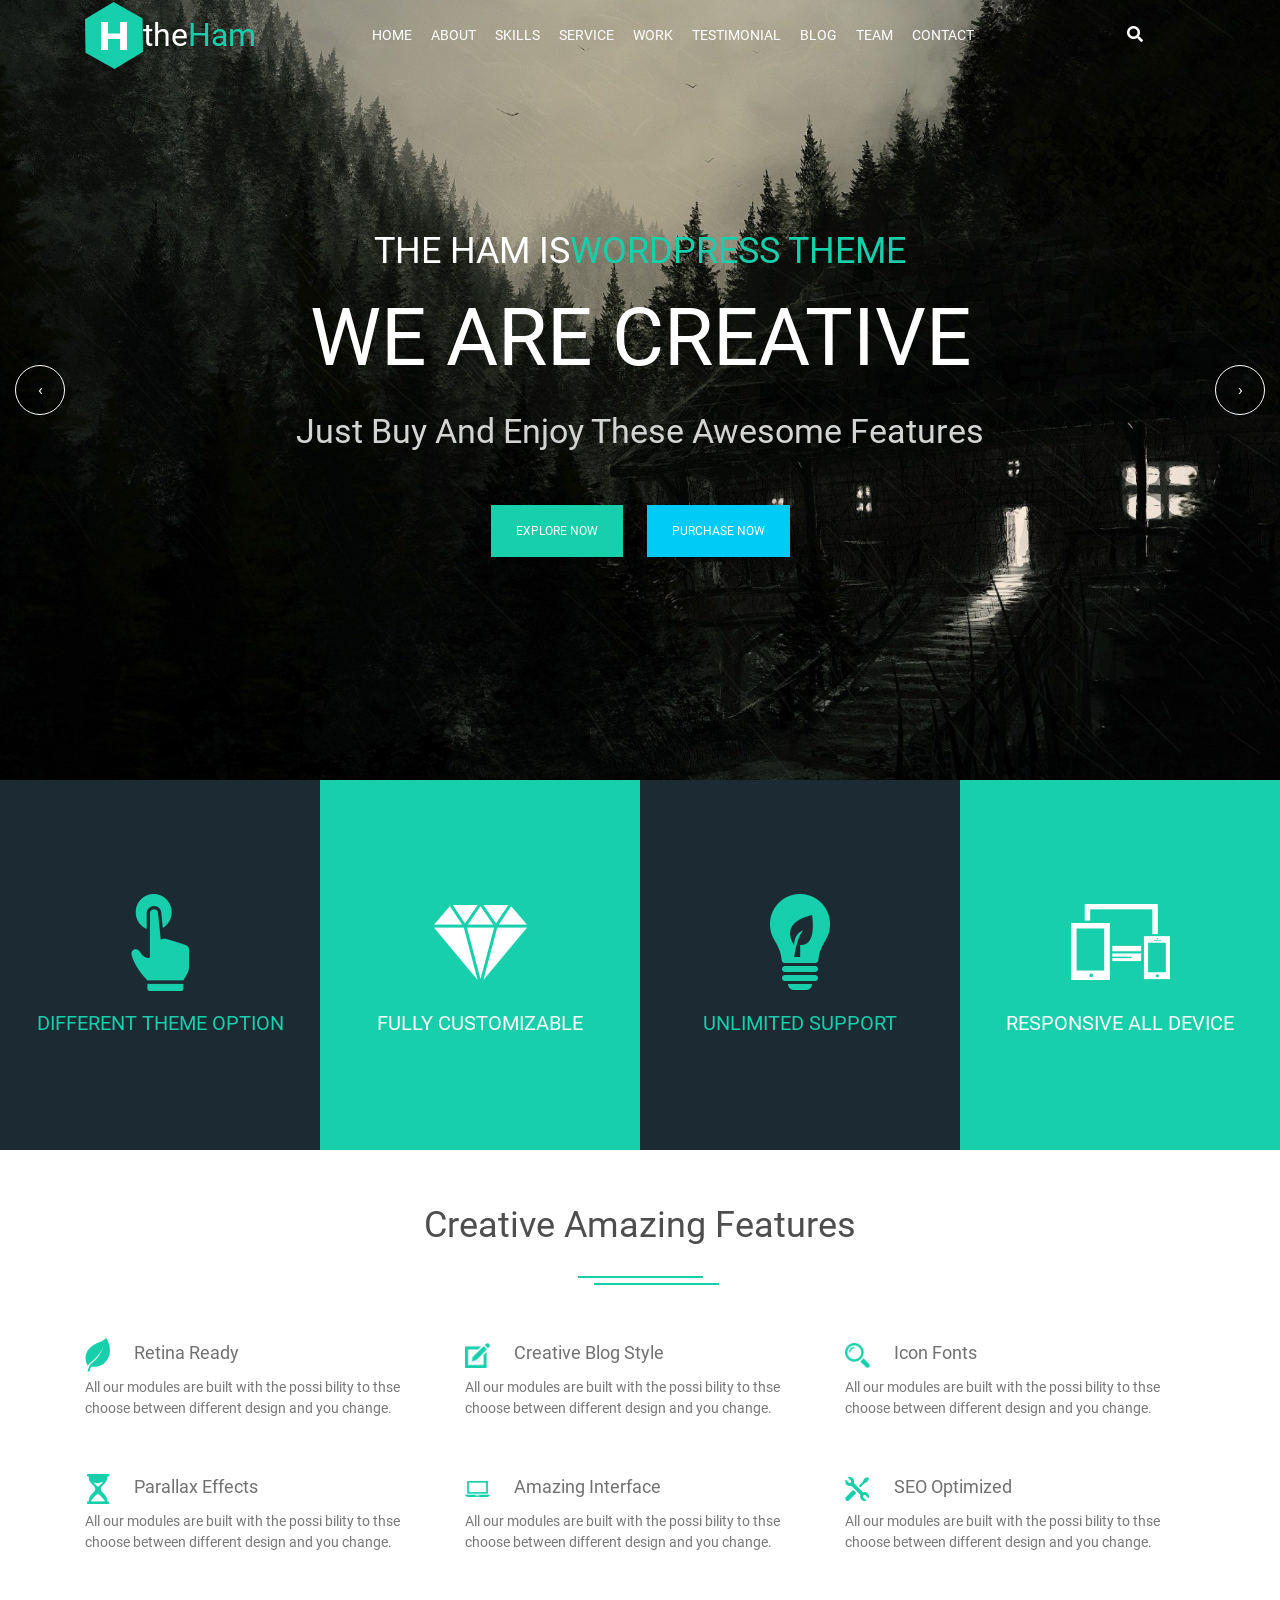
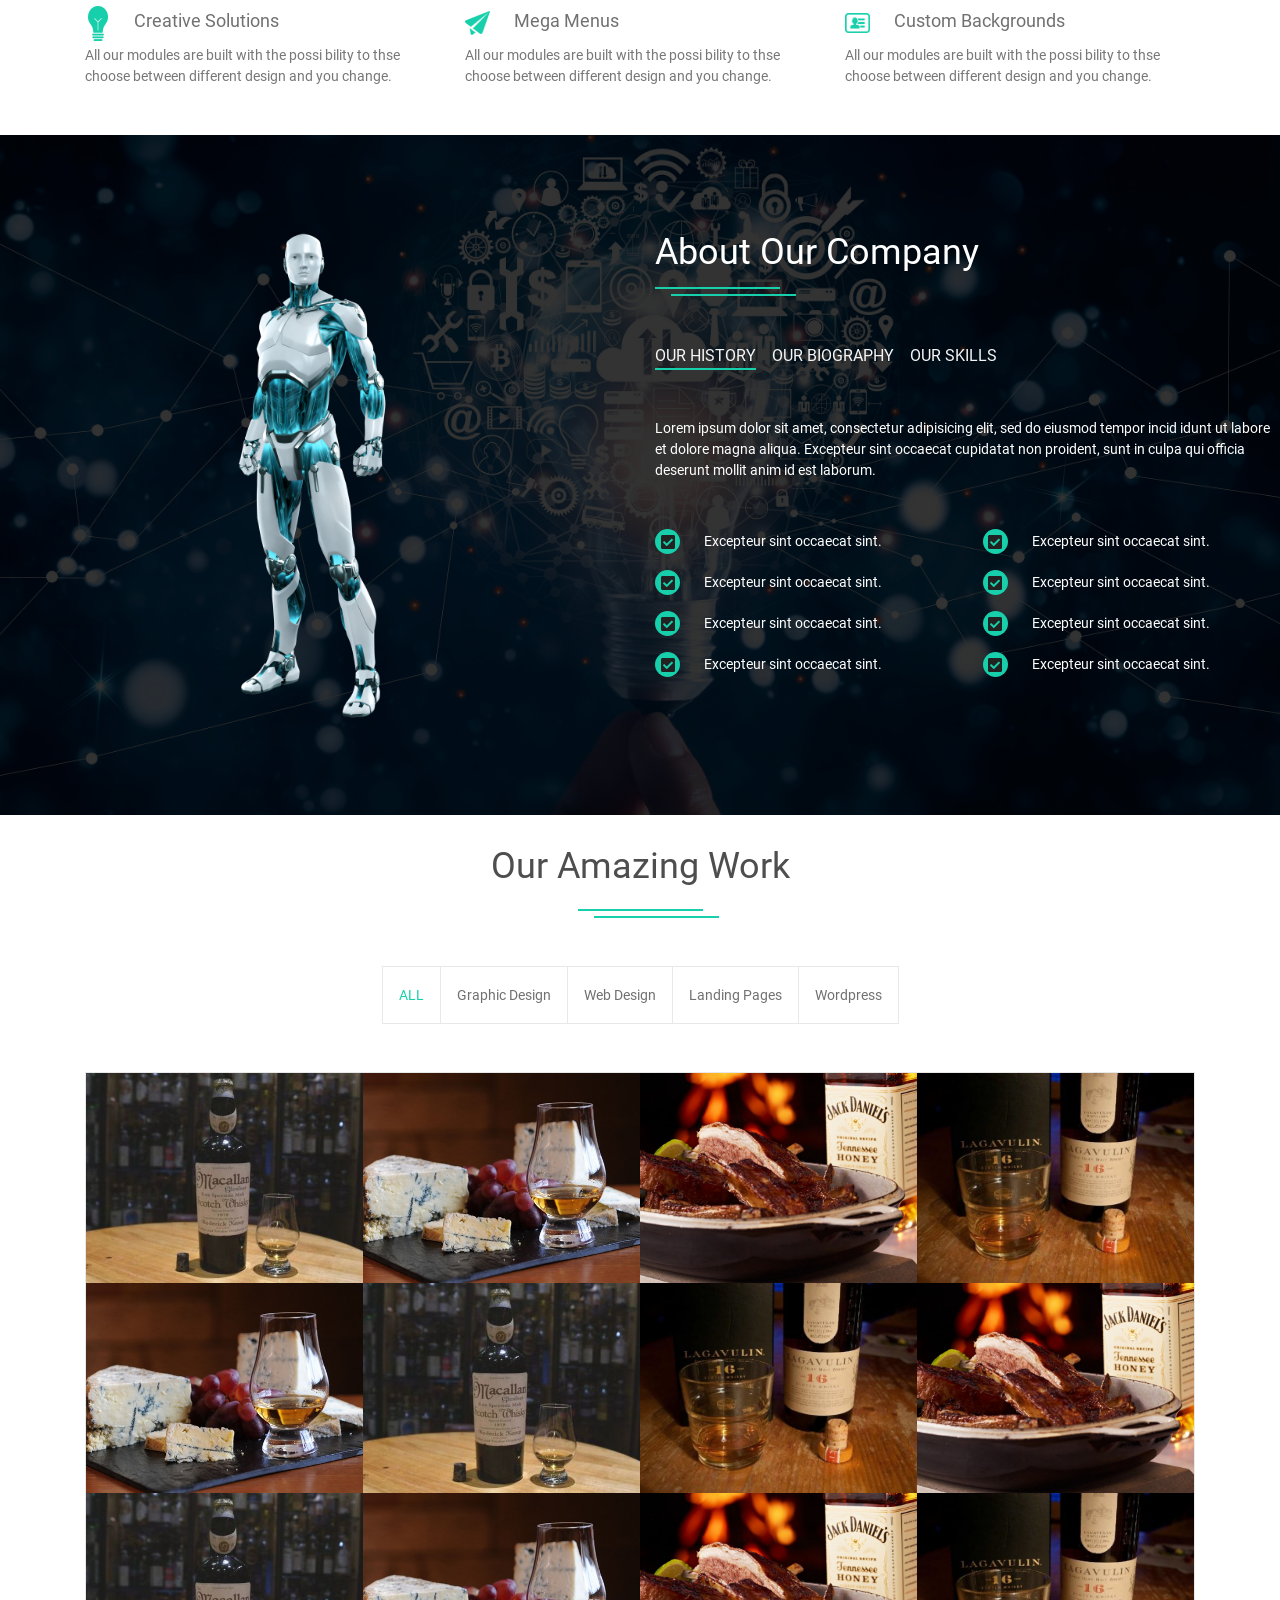
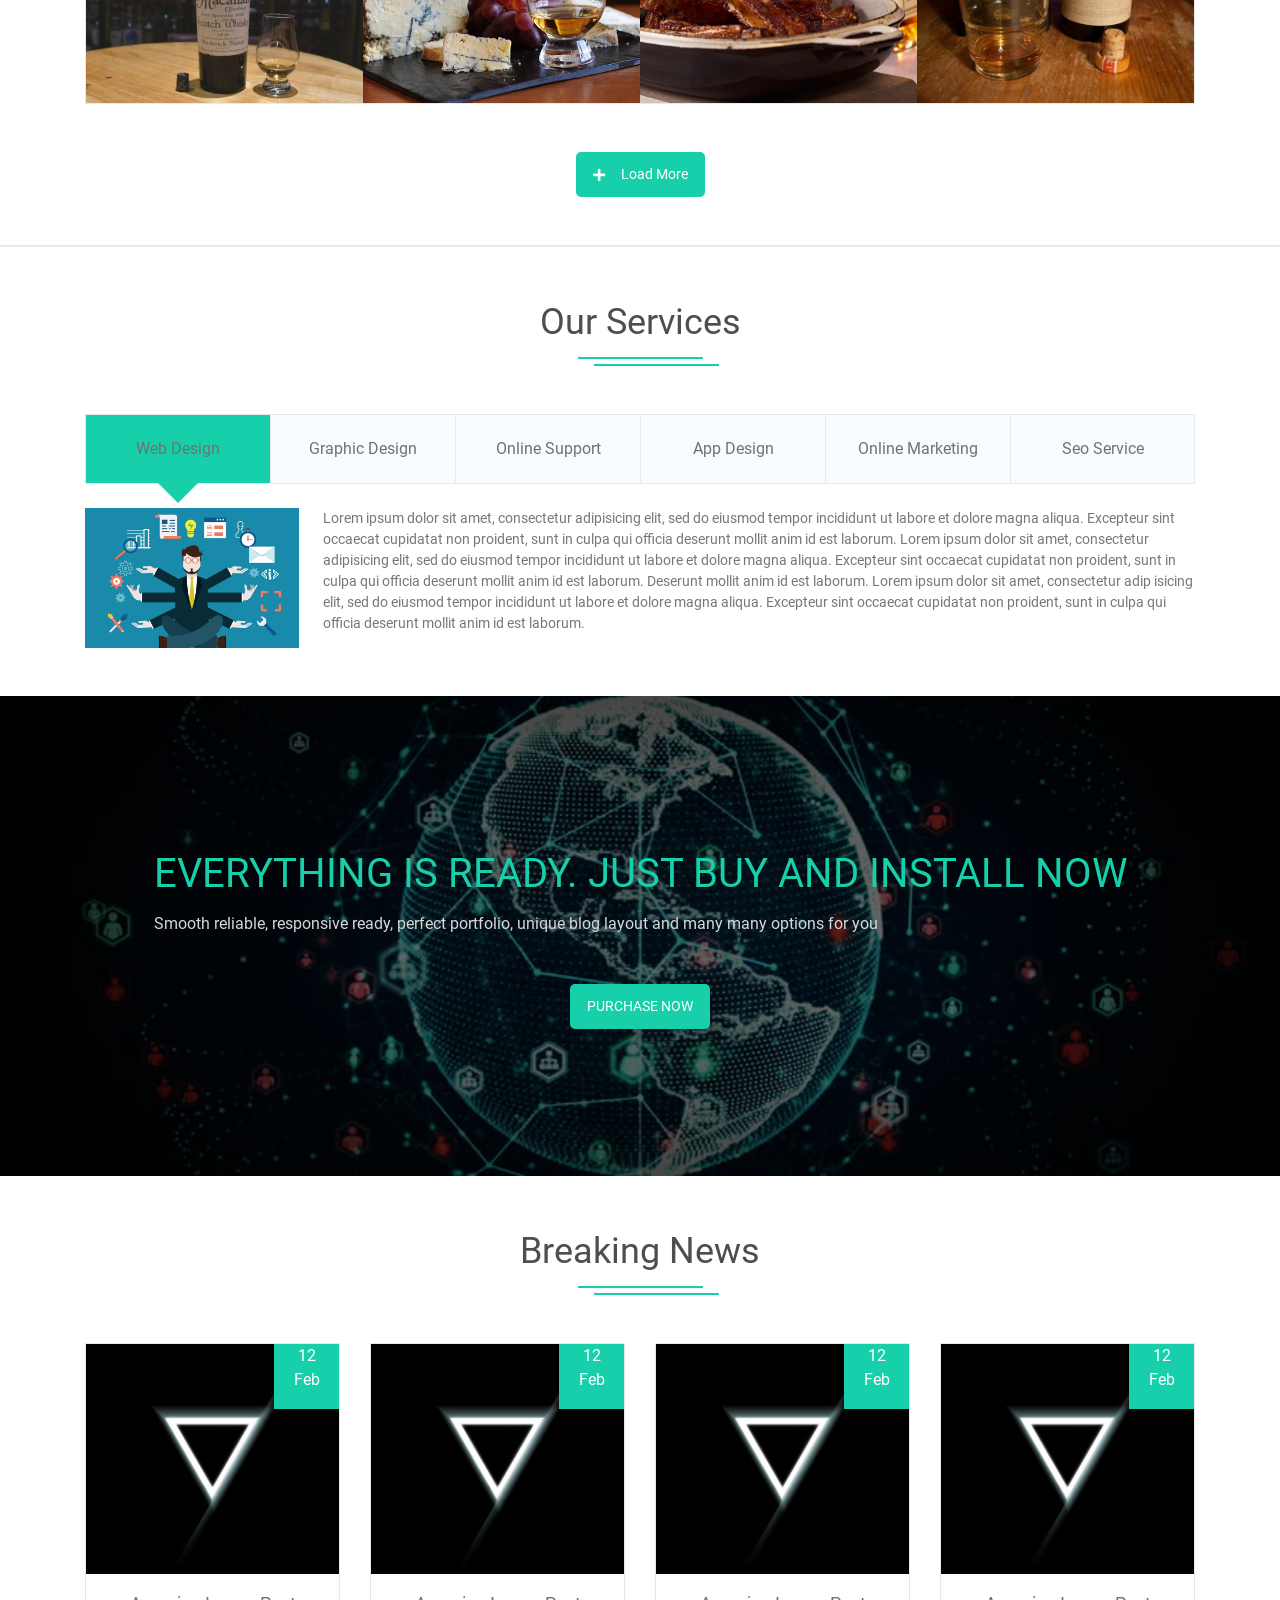
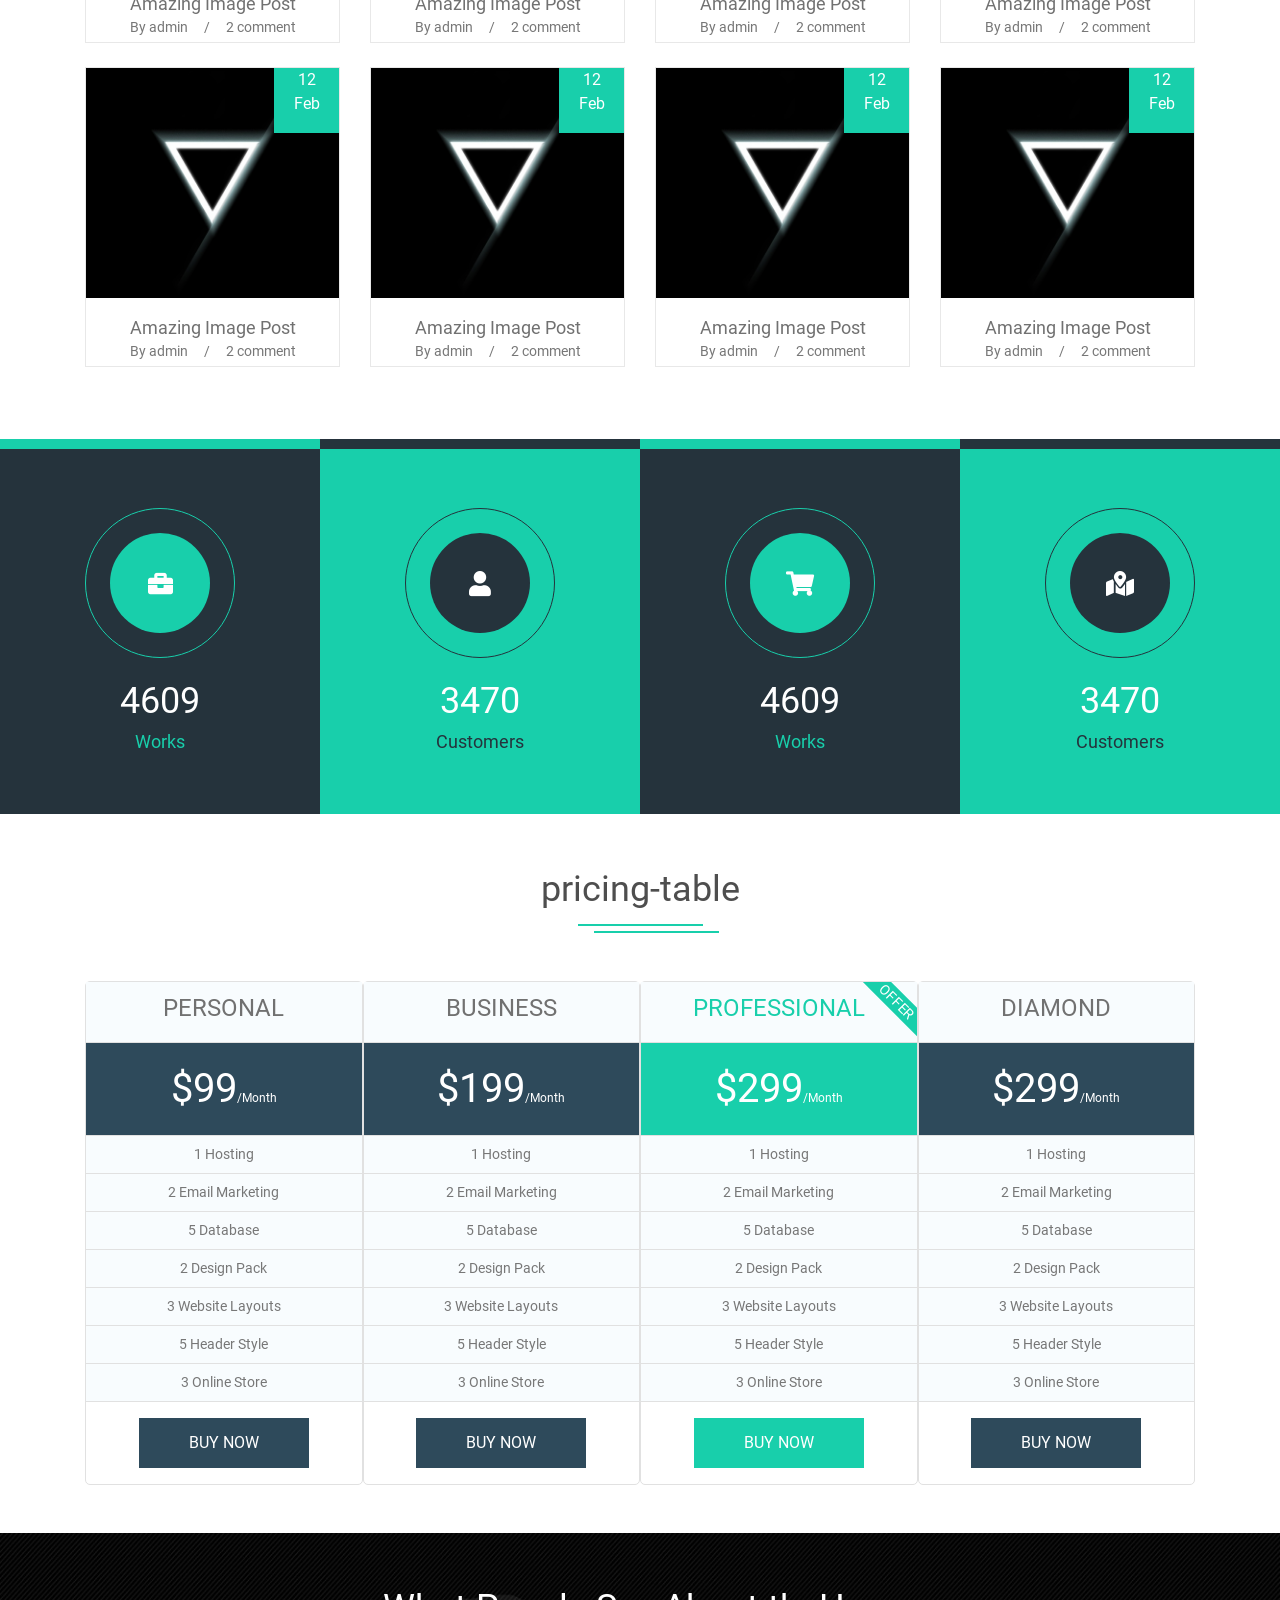
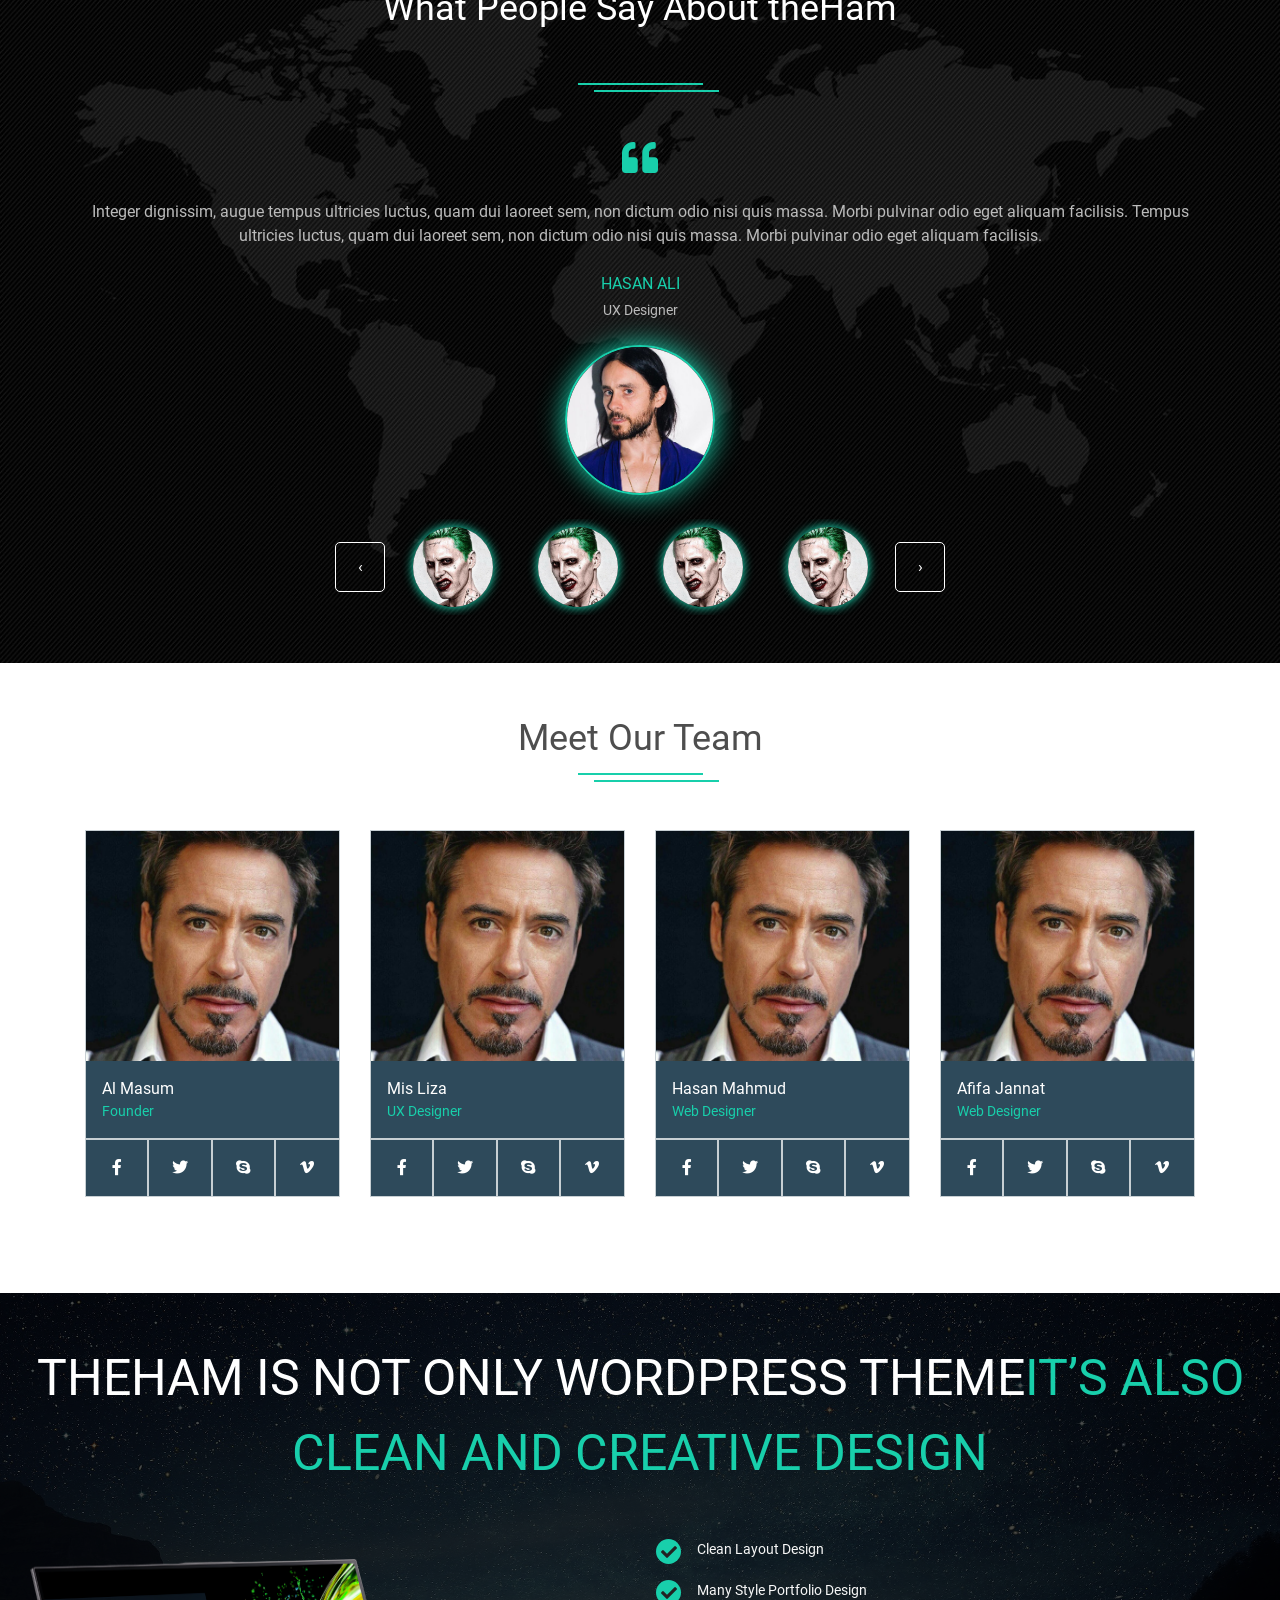
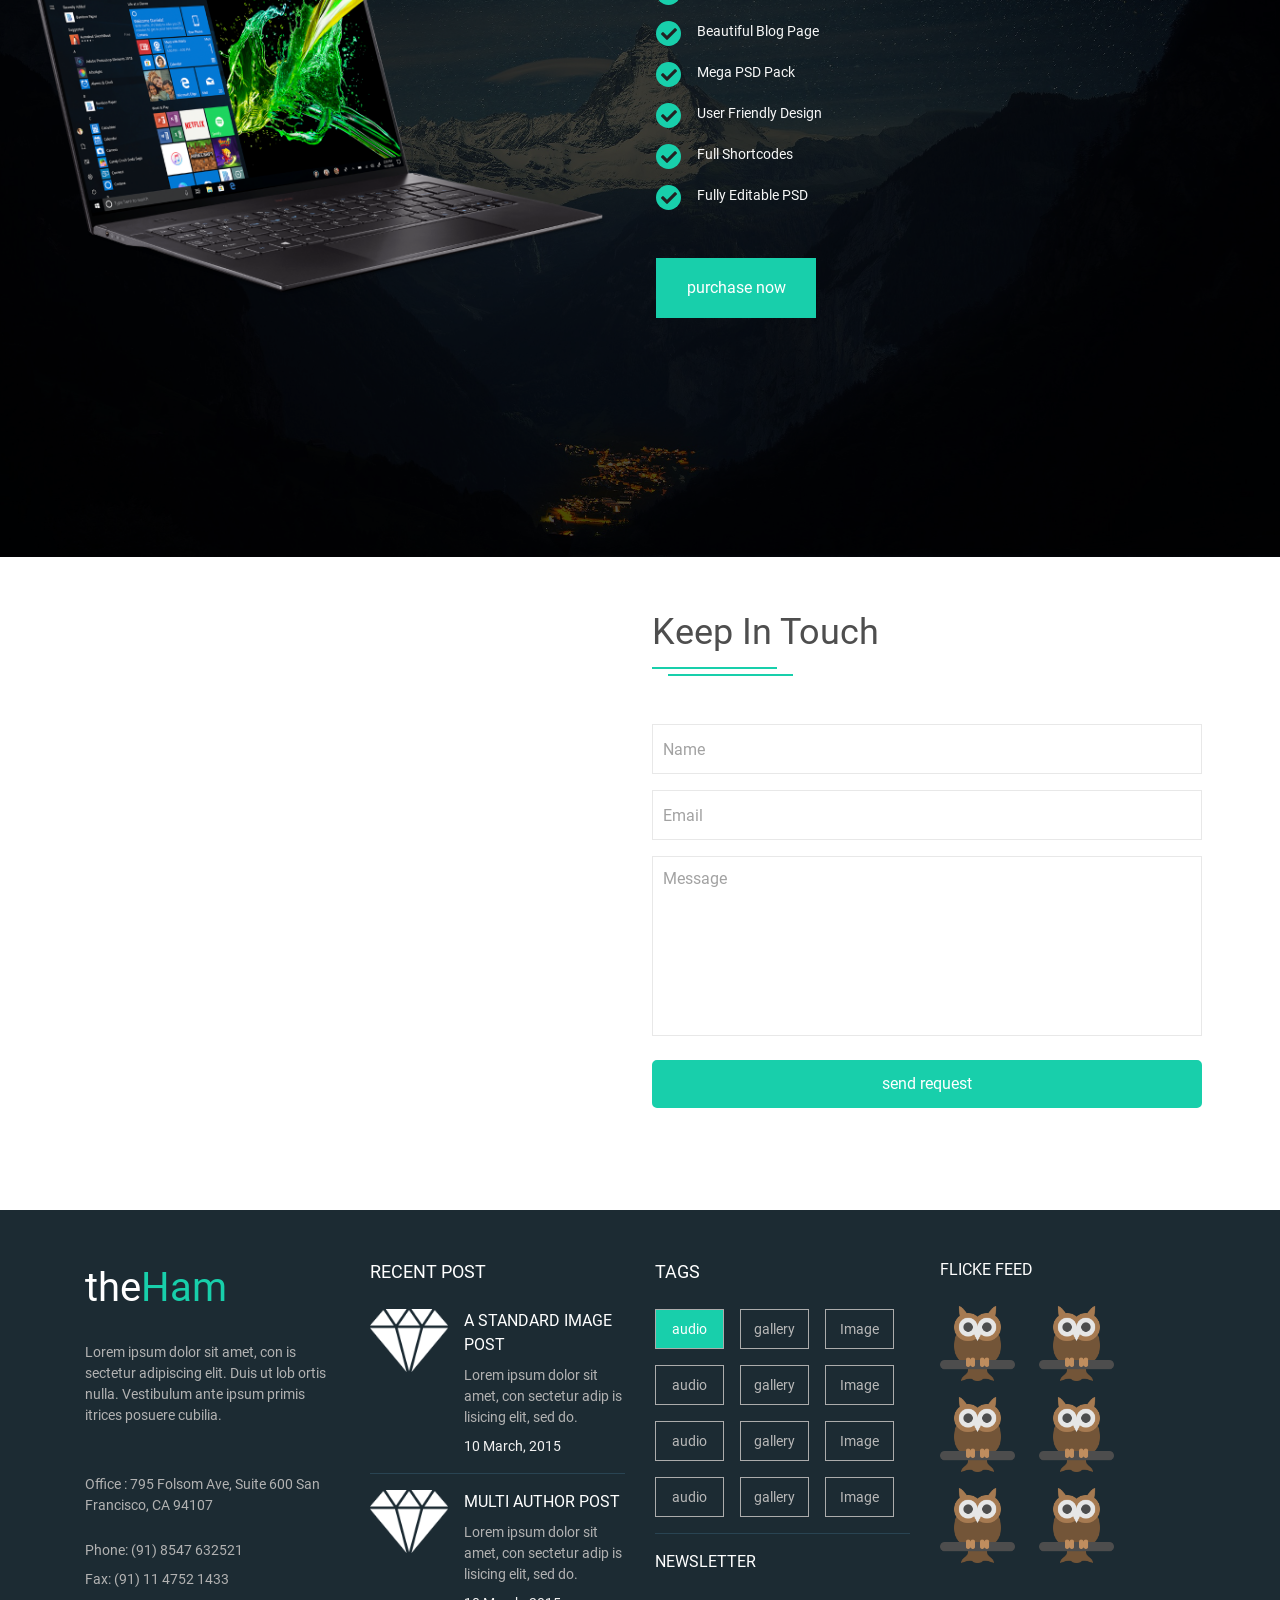
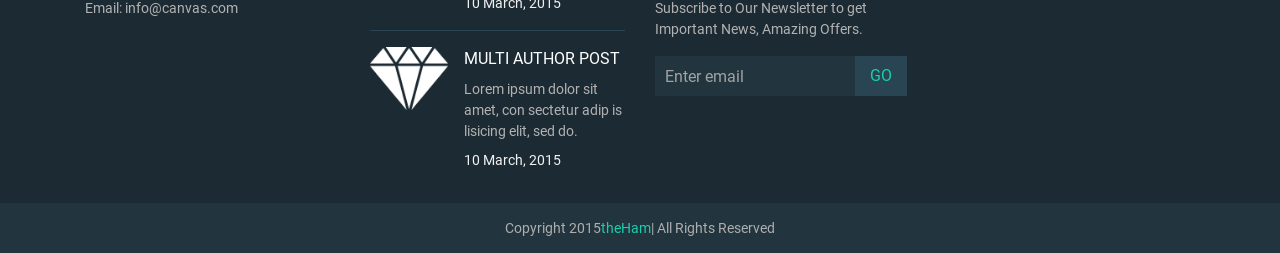
==== commit 822f6fb9: "mob" ====
--- a/app/index.html
+++ b/app/index.html
@@ -636,7 +636,7 @@
 
 <!-- Product -->
 <div class="product img_cover d-flex align-items-center justify-content-center mb-5" style="background-image: url(img/eath.jpg);">
-	<div class="product-content">
+	<div class="product-content pl-3 pr-3">
 		<h2 class="product-title">Everything is ready. just buy and install now</h2>
 		<div class="product-text mb-5">Smooth reliable, responsive ready, perfect portfolio, unique blog layout and many many options for you</div>
 		<form class=" d-flex justify-content-center" action="#">
@@ -1131,12 +1131,12 @@
 	<div class="block-design-top">
 		<div class="block-design-title mb-5">theham is not only wordpress theme<span class="block-design-title color">it’s also clean and creative design</span></div>
 		<div class="block-design-block d-flex ">
-			<div class="block-design-content">
+			<div class="block-design-content pl-3 pr-3">
 				<div class="block-design-img">
 					<img src="img/noyt.png" alt="img">
 				</div>
 			</div>
-			<div class="block-design-content align-items-center">
+			<div class="block-design-content align-items-center pr-3 pl-3">
 				<div class="block-design-table">
 					<div class="mb-3 d-flex">
 						<i class="block-design-check mr-3 d-flex justify-content-center align-items-center fas fa-check"></i>
@@ -1205,14 +1205,11 @@
 		</form>
 	</div>
 </div>
-
-
-
 	</main>
 	<footer class="footer pt-5">
     <div class="container">
         <div class="row">
-            <div id="contact" class="col-md-3 col-sm-6">
+            <div id="contact" class="col-lg-3 col-md-6">
                 <div class="footer-firm mb-4">the<span class="footer-firm color">Ham</span></div>
                 <div class="footer-text mb-5">Lorem ipsum dolor sit amet, con is sectetur adipiscing elit. Duis ut lob ortis nulla. Vestibulum ante ipsum primis itrices posuere cubilia.</div>
                 <div class="footer-text mb-4">Office :	<a class="footer-text" href="https://goo.gl/maps/yDpX4iVqaebyyuLD9" target="_blank">795 Folsom Ave, Suite 600 San Francisco, CA 94107</a></div>
@@ -1221,7 +1218,7 @@
                 <div class="footer-text mb-2">Email: <a href="mailto:info@canvas.com ">info@canvas.com</a></div>
             </div>
 
-            <div class="col-md-3 col-sm-6">
+            <div class="col-lg-3 col-md-6">
                 <div class="footer-title mb-4">recent post</div>
                 <div class="footer-recent d-flex mb-3">
                     <div class="footer-img">
@@ -1255,7 +1252,7 @@
                 </div>
             </div>
 
-            <div class="col-md-3 col-sm-6">
+            <div class="col-lg-3 col-md-6">
                 <div class="footer-title mb-4">tags</div>
                 <div class="d-flex mb-3">
                     <div class="footer-tag active d-flex justify-content-center align-items-center mr-3"><span class="active">audio</span></div>
@@ -1289,7 +1286,7 @@
                     <button type="submit" class="footer-btn">GO</button>
                 </form>
             </div>
-            <div class="col-md-3 col-sm-6">
+            <div class="col-lg-3 col-md-6">
                 <div class="footer-post mb-4">Flicke Feed</div>
                 <div class="footer-content-left-img d-flex mb-3">
                     <div>
--- a/app/css/index.min.css
+++ b/app/css/index.min.css
@@ -1,2 +1,2 @@
-@charset "UTF-8";@font-face{font-family:Roboto;src:url(../fonts/roboto/Roboto-MediumItalic.eot);src:local('Roboto Medium Italic'),local('Roboto-MediumItalic'),url(../fonts/roboto/Roboto-MediumItalic.eot?#iefix) format('embedded-opentype'),url(../fonts/roboto/Roboto-MediumItalic.woff) format('woff'),url(../fonts/roboto/Roboto-MediumItalic.ttf) format('truetype');font-weight:500;font-style:italic}@font-face{font-family:Roboto;src:url(../fonts/roboto/Roboto-Italic.eot);src:local('Roboto Italic'),local('Roboto-Italic'),url(../fonts/roboto/Roboto-Italic.eot?#iefix) format('embedded-opentype'),url(../fonts/roboto/Roboto-Italic.woff) format('woff'),url(../fonts/roboto/Roboto-Italic.ttf) format('truetype');font-weight:400;font-style:italic}@font-face{font-family:Roboto;src:url(../fonts/roboto/Roboto-Bold.eot);src:local('Roboto Bold'),local('Roboto-Bold'),url(../fonts/roboto/Roboto-Bold.eot?#iefix) format('embedded-opentype'),url(../fonts/roboto/Roboto-Bold.woff) format('woff'),url(../fonts/roboto/Roboto-Bold.ttf) format('truetype');font-weight:700;font-style:normal}@font-face{font-family:Roboto;src:url(../fonts/roboto/Roboto-Regular.eot);src:local('Roboto'),local('Roboto-Regular'),url(../fonts/roboto/Roboto-Regular.eot?#iefix) format('embedded-opentype'),url(../fonts/roboto/Roboto-Regular.woff) format('woff'),url(../fonts/roboto/Roboto-Regular.ttf) format('truetype');font-weight:400;font-style:normal}@font-face{font-family:Roboto;src:url(../fonts/roboto/Roboto-Medium.eot);src:local('Roboto Medium'),local('Roboto-Medium'),url(../fonts/roboto/Roboto-Medium.eot?#iefix) format('embedded-opentype'),url(../fonts/roboto/Roboto-Medium.woff) format('woff'),url(../fonts/roboto/Roboto-Medium.ttf) format('truetype');font-weight:500;font-style:normal}@font-face{font-family:Roboto;src:url(../fonts/roboto/Roboto-BoldItalic.eot);src:local('Roboto Bold Italic'),local('Roboto-BoldItalic'),url(../fonts/roboto/Roboto-BoldItalic.eot?#iefix) format('embedded-opentype'),url(../fonts/roboto/Roboto-BoldItalic.woff) format('woff'),url(../fonts/roboto/Roboto-BoldItalic.ttf) format('truetype');font-weight:700;font-style:italic}@font-face{font-family:Roboto;src:url(../fonts/roboto/Roboto-ThinItalic.eot);src:local('Roboto Thin Italic'),local('Roboto-ThinItalic'),url(../fonts/roboto/Roboto-ThinItalic.eot?#iefix) format('embedded-opentype'),url(../fonts/roboto/Roboto-ThinItalic.woff) format('woff'),url(../fonts/roboto/Roboto-ThinItalic.ttf) format('truetype');font-weight:100;font-style:italic}@font-face{font-family:Roboto;src:url(../fonts/roboto/Roboto-Black.eot);src:local('Roboto Black'),local('Roboto-Black'),url(../fonts/roboto/Roboto-Black.eot?#iefix) format('embedded-opentype'),url(../fonts/roboto/Roboto-Black.woff) format('woff'),url(../fonts/roboto/Roboto-Black.ttf) format('truetype');font-weight:900;font-style:normal}@font-face{font-family:Roboto;src:url(../fonts/roboto/Roboto-Light.eot);src:local('Roboto Light'),local('Roboto-Light'),url(../fonts/roboto/Roboto-Light.eot?#iefix) format('embedded-opentype'),url(../fonts/roboto/Roboto-Light.woff) format('woff'),url(../fonts/roboto/Roboto-Light.ttf) format('truetype');font-weight:300;font-style:normal}@font-face{font-family:Roboto;src:url(../fonts/roboto/Roboto-LightItalic.eot);src:local('Roboto Light Italic'),local('Roboto-LightItalic'),url(../fonts/roboto/Roboto-LightItalic.eot?#iefix) format('embedded-opentype'),url(../fonts/roboto/Roboto-LightItalic.woff) format('woff'),url(../fonts/roboto/Roboto-LightItalic.ttf) format('truetype');font-weight:300;font-style:italic}@font-face{font-family:Roboto;src:url(../fonts/roboto/Roboto-BlackItalic.eot);src:local('Roboto Black Italic'),local('Roboto-BlackItalic'),url(../fonts/roboto/Roboto-BlackItalic.eot?#iefix) format('embedded-opentype'),url(../fonts/roboto/Roboto-BlackItalic.woff) format('woff'),url(../fonts/roboto/Roboto-BlackItalic.ttf) format('truetype');font-weight:900;font-style:italic}@font-face{font-family:Roboto;src:url(../fonts/roboto/Roboto-Thin.eot);src:local('Roboto Thin'),local('Roboto-Thin'),url(../fonts/roboto/Roboto-Thin.eot?#iefix) format('embedded-opentype'),url(../fonts/roboto/Roboto-Thin.woff) format('woff'),url(../fonts/roboto/Roboto-Thin.ttf) format('truetype');font-weight:100;font-style:normal}*,::after,::before{-webkit-box-sizing:border-box;box-sizing:border-box}html{font-family:sans-serif;line-height:1.15;-webkit-text-size-adjust:100%;-webkit-tap-highlight-color:transparent}article,aside,figcaption,figure,footer,header,hgroup,main,nav,section{display:block}body{margin:0;font-family:-apple-system,BlinkMacSystemFont,"Segoe UI",Roboto,"Helvetica Neue",Arial,"Noto Sans",sans-serif,"Apple Color Emoji","Segoe UI Emoji","Segoe UI Symbol","Noto Color Emoji";font-size:1rem;font-weight:400;line-height:1.5;color:#212529;text-align:left;background-color:#fff}[tabindex="-1"]:focus:not(:focus-visible){outline:0!important}hr{-webkit-box-sizing:content-box;box-sizing:content-box;height:0;overflow:visible}h1,h2,h3,h4,h5,h6{margin-top:0;margin-bottom:.5rem}p{margin-top:0;margin-bottom:1rem}abbr[data-original-title],abbr[title]{text-decoration:underline;-webkit-text-decoration:underline dotted;text-decoration:underline dotted;cursor:help;border-bottom:0;-webkit-text-decoration-skip-ink:none;text-decoration-skip-ink:none}address{margin-bottom:1rem;font-style:normal;line-height:inherit}dl,ol,ul{margin-top:0;margin-bottom:1rem}ol ol,ol ul,ul ol,ul ul{margin-bottom:0}dt{font-weight:700}dd{margin-bottom:.5rem;margin-left:0}blockquote{margin:0 0 1rem}b,strong{font-weight:bolder}small{font-size:80%}sub,sup{position:relative;font-size:75%;line-height:0;vertical-align:baseline}sub{bottom:-.25em}sup{top:-.5em}a{color:#007bff;text-decoration:none;background-color:transparent}a:hover{color:#0056b3;text-decoration:underline}a:not([href]):not([class]){color:inherit;text-decoration:none}a:not([href]):not([class]):hover{color:inherit;text-decoration:none}code,kbd,pre,samp{font-family:SFMono-Regular,Menlo,Monaco,Consolas,"Liberation Mono","Courier New",monospace;font-size:1em}pre{margin-top:0;margin-bottom:1rem;overflow:auto;-ms-overflow-style:scrollbar}figure{margin:0 0 1rem}img{vertical-align:middle;border-style:none}svg{overflow:hidden;vertical-align:middle}table{border-collapse:collapse}caption{padding-top:.75rem;padding-bottom:.75rem;color:#6c757d;text-align:left;caption-side:bottom}th{text-align:inherit;text-align:-webkit-match-parent}label{display:inline-block;margin-bottom:.5rem}button{border-radius:0}button:focus{outline:1px dotted;outline:5px auto -webkit-focus-ring-color}button,input,optgroup,select,textarea{margin:0;font-family:inherit;font-size:inherit;line-height:inherit}button,input{overflow:visible}button,select{text-transform:none}[role=button]{cursor:pointer}select{word-wrap:normal}[type=button],[type=reset],[type=submit],button{-webkit-appearance:button}[type=button]:not(:disabled),[type=reset]:not(:disabled),[type=submit]:not(:disabled),button:not(:disabled){cursor:pointer}[type=button]::-moz-focus-inner,[type=reset]::-moz-focus-inner,[type=submit]::-moz-focus-inner,button::-moz-focus-inner{padding:0;border-style:none}input[type=checkbox],input[type=radio]{-webkit-box-sizing:border-box;box-sizing:border-box;padding:0}textarea{overflow:auto;resize:vertical}fieldset{min-width:0;padding:0;margin:0;border:0}legend{display:block;width:100%;max-width:100%;padding:0;margin-bottom:.5rem;font-size:1.5rem;line-height:inherit;color:inherit;white-space:normal}progress{vertical-align:baseline}[type=number]::-webkit-inner-spin-button,[type=number]::-webkit-outer-spin-button{height:auto}[type=search]{outline-offset:-2px;-webkit-appearance:none}[type=search]::-webkit-search-decoration{-webkit-appearance:none}::-webkit-file-upload-button{font:inherit;-webkit-appearance:button}output{display:inline-block}summary{display:list-item;cursor:pointer}template{display:none}[hidden]{display:none!important}html{-webkit-box-sizing:border-box;box-sizing:border-box;-ms-overflow-style:scrollbar}*,::after,::before{-webkit-box-sizing:inherit;box-sizing:inherit}.container,.container-fluid,.container-lg,.container-md,.container-sm,.container-xl{width:100%;padding-right:15px;padding-left:15px;margin-right:auto;margin-left:auto}@media (min-width:576px){.container,.container-sm{max-width:540px}}@media (min-width:768px){.container,.container-md,.container-sm{max-width:720px}}@media (min-width:992px){.container,.container-lg,.container-md,.container-sm{max-width:960px}}@media (min-width:1200px){.container,.container-lg,.container-md,.container-sm,.container-xl{max-width:1140px}}.row{display:-webkit-box;display:-webkit-flex;display:-ms-flexbox;display:flex;-webkit-flex-wrap:wrap;-ms-flex-wrap:wrap;flex-wrap:wrap;margin-right:-15px;margin-left:-15px}.no-gutters{margin-right:0;margin-left:0}.no-gutters>.col,.no-gutters>[class*=col-]{padding-right:0;padding-left:0}.col,.col-1,.col-10,.col-11,.col-12,.col-2,.col-3,.col-4,.col-5,.col-6,.col-7,.col-8,.col-9,.col-auto,.col-lg,.col-lg-1,.col-lg-10,.col-lg-11,.col-lg-12,.col-lg-2,.col-lg-3,.col-lg-4,.col-lg-5,.col-lg-6,.col-lg-7,.col-lg-8,.col-lg-9,.col-lg-auto,.col-md,.col-md-1,.col-md-10,.col-md-11,.col-md-12,.col-md-2,.col-md-3,.col-md-4,.col-md-5,.col-md-6,.col-md-7,.col-md-8,.col-md-9,.col-md-auto,.col-sm,.col-sm-1,.col-sm-10,.col-sm-11,.col-sm-12,.col-sm-2,.col-sm-3,.col-sm-4,.col-sm-5,.col-sm-6,.col-sm-7,.col-sm-8,.col-sm-9,.col-sm-auto,.col-xl,.col-xl-1,.col-xl-10,.col-xl-11,.col-xl-12,.col-xl-2,.col-xl-3,.col-xl-4,.col-xl-5,.col-xl-6,.col-xl-7,.col-xl-8,.col-xl-9,.col-xl-auto{position:relative;width:100%;padding-right:15px;padding-left:15px}.col{-webkit-flex-basis:0;-ms-flex-preferred-size:0;flex-basis:0;-webkit-box-flex:1;-webkit-flex-grow:1;-ms-flex-positive:1;flex-grow:1;max-width:100%}.row-cols-1>*{-webkit-box-flex:0;-webkit-flex:0 0 100%;-ms-flex:0 0 100%;flex:0 0 100%;max-width:100%}.row-cols-2>*{-webkit-box-flex:0;-webkit-flex:0 0 50%;-ms-flex:0 0 50%;flex:0 0 50%;max-width:50%}.row-cols-3>*{-webkit-box-flex:0;-webkit-flex:0 0 33.33333%;-ms-flex:0 0 33.33333%;flex:0 0 33.33333%;max-width:33.33333%}.row-cols-4>*{-webkit-box-flex:0;-webkit-flex:0 0 25%;-ms-flex:0 0 25%;flex:0 0 25%;max-width:25%}.row-cols-5>*{-webkit-box-flex:0;-webkit-flex:0 0 20%;-ms-flex:0 0 20%;flex:0 0 20%;max-width:20%}.row-cols-6>*{-webkit-box-flex:0;-webkit-flex:0 0 16.66667%;-ms-flex:0 0 16.66667%;flex:0 0 16.66667%;max-width:16.66667%}.col-auto{-webkit-box-flex:0;-webkit-flex:0 0 auto;-ms-flex:0 0 auto;flex:0 0 auto;width:auto;max-width:100%}.col-1{-webkit-box-flex:0;-webkit-flex:0 0 8.33333%;-ms-flex:0 0 8.33333%;flex:0 0 8.33333%;max-width:8.33333%}.col-2{-webkit-box-flex:0;-webkit-flex:0 0 16.66667%;-ms-flex:0 0 16.66667%;flex:0 0 16.66667%;max-width:16.66667%}.col-3{-webkit-box-flex:0;-webkit-flex:0 0 25%;-ms-flex:0 0 25%;flex:0 0 25%;max-width:25%}.col-4{-webkit-box-flex:0;-webkit-flex:0 0 33.33333%;-ms-flex:0 0 33.33333%;flex:0 0 33.33333%;max-width:33.33333%}.col-5{-webkit-box-flex:0;-webkit-flex:0 0 41.66667%;-ms-flex:0 0 41.66667%;flex:0 0 41.66667%;max-width:41.66667%}.col-6{-webkit-box-flex:0;-webkit-flex:0 0 50%;-ms-flex:0 0 50%;flex:0 0 50%;max-width:50%}.col-7{-webkit-box-flex:0;-webkit-flex:0 0 58.33333%;-ms-flex:0 0 58.33333%;flex:0 0 58.33333%;max-width:58.33333%}.col-8{-webkit-box-flex:0;-webkit-flex:0 0 66.66667%;-ms-flex:0 0 66.66667%;flex:0 0 66.66667%;max-width:66.66667%}.col-9{-webkit-box-flex:0;-webkit-flex:0 0 75%;-ms-flex:0 0 75%;flex:0 0 75%;max-width:75%}.col-10{-webkit-box-flex:0;-webkit-flex:0 0 83.33333%;-ms-flex:0 0 83.33333%;flex:0 0 83.33333%;max-width:83.33333%}.col-11{-webkit-box-flex:0;-webkit-flex:0 0 91.66667%;-ms-flex:0 0 91.66667%;flex:0 0 91.66667%;max-width:91.66667%}.col-12{-webkit-box-flex:0;-webkit-flex:0 0 100%;-ms-flex:0 0 100%;flex:0 0 100%;max-width:100%}.order-first{-webkit-box-ordinal-group:0;-webkit-order:-1;-ms-flex-order:-1;order:-1}.order-last{-webkit-box-ordinal-group:14;-webkit-order:13;-ms-flex-order:13;order:13}.order-0{-webkit-box-ordinal-group:1;-webkit-order:0;-ms-flex-order:0;order:0}.order-1{-webkit-box-ordinal-group:2;-webkit-order:1;-ms-flex-order:1;order:1}.order-2{-webkit-box-ordinal-group:3;-webkit-order:2;-ms-flex-order:2;order:2}.order-3{-webkit-box-ordinal-group:4;-webkit-order:3;-ms-flex-order:3;order:3}.order-4{-webkit-box-ordinal-group:5;-webkit-order:4;-ms-flex-order:4;order:4}.order-5{-webkit-box-ordinal-group:6;-webkit-order:5;-ms-flex-order:5;order:5}.order-6{-webkit-box-ordinal-group:7;-webkit-order:6;-ms-flex-order:6;order:6}.order-7{-webkit-box-ordinal-group:8;-webkit-order:7;-ms-flex-order:7;order:7}.order-8{-webkit-box-ordinal-group:9;-webkit-order:8;-ms-flex-order:8;order:8}.order-9{-webkit-box-ordinal-group:10;-webkit-order:9;-ms-flex-order:9;order:9}.order-10{-webkit-box-ordinal-group:11;-webkit-order:10;-ms-flex-order:10;order:10}.order-11{-webkit-box-ordinal-group:12;-webkit-order:11;-ms-flex-order:11;order:11}.order-12{-webkit-box-ordinal-group:13;-webkit-order:12;-ms-flex-order:12;order:12}.offset-1{margin-left:8.33333%}.offset-2{margin-left:16.66667%}.offset-3{margin-left:25%}.offset-4{margin-left:33.33333%}.offset-5{margin-left:41.66667%}.offset-6{margin-left:50%}.offset-7{margin-left:58.33333%}.offset-8{margin-left:66.66667%}.offset-9{margin-left:75%}.offset-10{margin-left:83.33333%}.offset-11{margin-left:91.66667%}@media (min-width:576px){.col-sm{-webkit-flex-basis:0;-ms-flex-preferred-size:0;flex-basis:0;-webkit-box-flex:1;-webkit-flex-grow:1;-ms-flex-positive:1;flex-grow:1;max-width:100%}.row-cols-sm-1>*{-webkit-box-flex:0;-webkit-flex:0 0 100%;-ms-flex:0 0 100%;flex:0 0 100%;max-width:100%}.row-cols-sm-2>*{-webkit-box-flex:0;-webkit-flex:0 0 50%;-ms-flex:0 0 50%;flex:0 0 50%;max-width:50%}.row-cols-sm-3>*{-webkit-box-flex:0;-webkit-flex:0 0 33.33333%;-ms-flex:0 0 33.33333%;flex:0 0 33.33333%;max-width:33.33333%}.row-cols-sm-4>*{-webkit-box-flex:0;-webkit-flex:0 0 25%;-ms-flex:0 0 25%;flex:0 0 25%;max-width:25%}.row-cols-sm-5>*{-webkit-box-flex:0;-webkit-flex:0 0 20%;-ms-flex:0 0 20%;flex:0 0 20%;max-width:20%}.row-cols-sm-6>*{-webkit-box-flex:0;-webkit-flex:0 0 16.66667%;-ms-flex:0 0 16.66667%;flex:0 0 16.66667%;max-width:16.66667%}.col-sm-auto{-webkit-box-flex:0;-webkit-flex:0 0 auto;-ms-flex:0 0 auto;flex:0 0 auto;width:auto;max-width:100%}.col-sm-1{-webkit-box-flex:0;-webkit-flex:0 0 8.33333%;-ms-flex:0 0 8.33333%;flex:0 0 8.33333%;max-width:8.33333%}.col-sm-2{-webkit-box-flex:0;-webkit-flex:0 0 16.66667%;-ms-flex:0 0 16.66667%;flex:0 0 16.66667%;max-width:16.66667%}.col-sm-3{-webkit-box-flex:0;-webkit-flex:0 0 25%;-ms-flex:0 0 25%;flex:0 0 25%;max-width:25%}.col-sm-4{-webkit-box-flex:0;-webkit-flex:0 0 33.33333%;-ms-flex:0 0 33.33333%;flex:0 0 33.33333%;max-width:33.33333%}.col-sm-5{-webkit-box-flex:0;-webkit-flex:0 0 41.66667%;-ms-flex:0 0 41.66667%;flex:0 0 41.66667%;max-width:41.66667%}.col-sm-6{-webkit-box-flex:0;-webkit-flex:0 0 50%;-ms-flex:0 0 50%;flex:0 0 50%;max-width:50%}.col-sm-7{-webkit-box-flex:0;-webkit-flex:0 0 58.33333%;-ms-flex:0 0 58.33333%;flex:0 0 58.33333%;max-width:58.33333%}.col-sm-8{-webkit-box-flex:0;-webkit-flex:0 0 66.66667%;-ms-flex:0 0 66.66667%;flex:0 0 66.66667%;max-width:66.66667%}.col-sm-9{-webkit-box-flex:0;-webkit-flex:0 0 75%;-ms-flex:0 0 75%;flex:0 0 75%;max-width:75%}.col-sm-10{-webkit-box-flex:0;-webkit-flex:0 0 83.33333%;-ms-flex:0 0 83.33333%;flex:0 0 83.33333%;max-width:83.33333%}.col-sm-11{-webkit-box-flex:0;-webkit-flex:0 0 91.66667%;-ms-flex:0 0 91.66667%;flex:0 0 91.66667%;max-width:91.66667%}.col-sm-12{-webkit-box-flex:0;-webkit-flex:0 0 100%;-ms-flex:0 0 100%;flex:0 0 100%;max-width:100%}.order-sm-first{-webkit-box-ordinal-group:0;-webkit-order:-1;-ms-flex-order:-1;order:-1}.order-sm-last{-webkit-box-ordinal-group:14;-webkit-order:13;-ms-flex-order:13;order:13}.order-sm-0{-webkit-box-ordinal-group:1;-webkit-order:0;-ms-flex-order:0;order:0}.order-sm-1{-webkit-box-ordinal-group:2;-webkit-order:1;-ms-flex-order:1;order:1}.order-sm-2{-webkit-box-ordinal-group:3;-webkit-order:2;-ms-flex-order:2;order:2}.order-sm-3{-webkit-box-ordinal-group:4;-webkit-order:3;-ms-flex-order:3;order:3}.order-sm-4{-webkit-box-ordinal-group:5;-webkit-order:4;-ms-flex-order:4;order:4}.order-sm-5{-webkit-box-ordinal-group:6;-webkit-order:5;-ms-flex-order:5;order:5}.order-sm-6{-webkit-box-ordinal-group:7;-webkit-order:6;-ms-flex-order:6;order:6}.order-sm-7{-webkit-box-ordinal-group:8;-webkit-order:7;-ms-flex-order:7;order:7}.order-sm-8{-webkit-box-ordinal-group:9;-webkit-order:8;-ms-flex-order:8;order:8}.order-sm-9{-webkit-box-ordinal-group:10;-webkit-order:9;-ms-flex-order:9;order:9}.order-sm-10{-webkit-box-ordinal-group:11;-webkit-order:10;-ms-flex-order:10;order:10}.order-sm-11{-webkit-box-ordinal-group:12;-webkit-order:11;-ms-flex-order:11;order:11}.order-sm-12{-webkit-box-ordinal-group:13;-webkit-order:12;-ms-flex-order:12;order:12}.offset-sm-0{margin-left:0}.offset-sm-1{margin-left:8.33333%}.offset-sm-2{margin-left:16.66667%}.offset-sm-3{margin-left:25%}.offset-sm-4{margin-left:33.33333%}.offset-sm-5{margin-left:41.66667%}.offset-sm-6{margin-left:50%}.offset-sm-7{margin-left:58.33333%}.offset-sm-8{margin-left:66.66667%}.offset-sm-9{margin-left:75%}.offset-sm-10{margin-left:83.33333%}.offset-sm-11{margin-left:91.66667%}}@media (min-width:768px){.col-md{-webkit-flex-basis:0;-ms-flex-preferred-size:0;flex-basis:0;-webkit-box-flex:1;-webkit-flex-grow:1;-ms-flex-positive:1;flex-grow:1;max-width:100%}.row-cols-md-1>*{-webkit-box-flex:0;-webkit-flex:0 0 100%;-ms-flex:0 0 100%;flex:0 0 100%;max-width:100%}.row-cols-md-2>*{-webkit-box-flex:0;-webkit-flex:0 0 50%;-ms-flex:0 0 50%;flex:0 0 50%;max-width:50%}.row-cols-md-3>*{-webkit-box-flex:0;-webkit-flex:0 0 33.33333%;-ms-flex:0 0 33.33333%;flex:0 0 33.33333%;max-width:33.33333%}.row-cols-md-4>*{-webkit-box-flex:0;-webkit-flex:0 0 25%;-ms-flex:0 0 25%;flex:0 0 25%;max-width:25%}.row-cols-md-5>*{-webkit-box-flex:0;-webkit-flex:0 0 20%;-ms-flex:0 0 20%;flex:0 0 20%;max-width:20%}.row-cols-md-6>*{-webkit-box-flex:0;-webkit-flex:0 0 16.66667%;-ms-flex:0 0 16.66667%;flex:0 0 16.66667%;max-width:16.66667%}.col-md-auto{-webkit-box-flex:0;-webkit-flex:0 0 auto;-ms-flex:0 0 auto;flex:0 0 auto;width:auto;max-width:100%}.col-md-1{-webkit-box-flex:0;-webkit-flex:0 0 8.33333%;-ms-flex:0 0 8.33333%;flex:0 0 8.33333%;max-width:8.33333%}.col-md-2{-webkit-box-flex:0;-webkit-flex:0 0 16.66667%;-ms-flex:0 0 16.66667%;flex:0 0 16.66667%;max-width:16.66667%}.col-md-3{-webkit-box-flex:0;-webkit-flex:0 0 25%;-ms-flex:0 0 25%;flex:0 0 25%;max-width:25%}.col-md-4{-webkit-box-flex:0;-webkit-flex:0 0 33.33333%;-ms-flex:0 0 33.33333%;flex:0 0 33.33333%;max-width:33.33333%}.col-md-5{-webkit-box-flex:0;-webkit-flex:0 0 41.66667%;-ms-flex:0 0 41.66667%;flex:0 0 41.66667%;max-width:41.66667%}.col-md-6{-webkit-box-flex:0;-webkit-flex:0 0 50%;-ms-flex:0 0 50%;flex:0 0 50%;max-width:50%}.col-md-7{-webkit-box-flex:0;-webkit-flex:0 0 58.33333%;-ms-flex:0 0 58.33333%;flex:0 0 58.33333%;max-width:58.33333%}.col-md-8{-webkit-box-flex:0;-webkit-flex:0 0 66.66667%;-ms-flex:0 0 66.66667%;flex:0 0 66.66667%;max-width:66.66667%}.col-md-9{-webkit-box-flex:0;-webkit-flex:0 0 75%;-ms-flex:0 0 75%;flex:0 0 75%;max-width:75%}.col-md-10{-webkit-box-flex:0;-webkit-flex:0 0 83.33333%;-ms-flex:0 0 83.33333%;flex:0 0 83.33333%;max-width:83.33333%}.col-md-11{-webkit-box-flex:0;-webkit-flex:0 0 91.66667%;-ms-flex:0 0 91.66667%;flex:0 0 91.66667%;max-width:91.66667%}.col-md-12{-webkit-box-flex:0;-webkit-flex:0 0 100%;-ms-flex:0 0 100%;flex:0 0 100%;max-width:100%}.order-md-first{-webkit-box-ordinal-group:0;-webkit-order:-1;-ms-flex-order:-1;order:-1}.order-md-last{-webkit-box-ordinal-group:14;-webkit-order:13;-ms-flex-order:13;order:13}.order-md-0{-webkit-box-ordinal-group:1;-webkit-order:0;-ms-flex-order:0;order:0}.order-md-1{-webkit-box-ordinal-group:2;-webkit-order:1;-ms-flex-order:1;order:1}.order-md-2{-webkit-box-ordinal-group:3;-webkit-order:2;-ms-flex-order:2;order:2}.order-md-3{-webkit-box-ordinal-group:4;-webkit-order:3;-ms-flex-order:3;order:3}.order-md-4{-webkit-box-ordinal-group:5;-webkit-order:4;-ms-flex-order:4;order:4}.order-md-5{-webkit-box-ordinal-group:6;-webkit-order:5;-ms-flex-order:5;order:5}.order-md-6{-webkit-box-ordinal-group:7;-webkit-order:6;-ms-flex-order:6;order:6}.order-md-7{-webkit-box-ordinal-group:8;-webkit-order:7;-ms-flex-order:7;order:7}.order-md-8{-webkit-box-ordinal-group:9;-webkit-order:8;-ms-flex-order:8;order:8}.order-md-9{-webkit-box-ordinal-group:10;-webkit-order:9;-ms-flex-order:9;order:9}.order-md-10{-webkit-box-ordinal-group:11;-webkit-order:10;-ms-flex-order:10;order:10}.order-md-11{-webkit-box-ordinal-group:12;-webkit-order:11;-ms-flex-order:11;order:11}.order-md-12{-webkit-box-ordinal-group:13;-webkit-order:12;-ms-flex-order:12;order:12}.offset-md-0{margin-left:0}.offset-md-1{margin-left:8.33333%}.offset-md-2{margin-left:16.66667%}.offset-md-3{margin-left:25%}.offset-md-4{margin-left:33.33333%}.offset-md-5{margin-left:41.66667%}.offset-md-6{margin-left:50%}.offset-md-7{margin-left:58.33333%}.offset-md-8{margin-left:66.66667%}.offset-md-9{margin-left:75%}.offset-md-10{margin-left:83.33333%}.offset-md-11{margin-left:91.66667%}}@media (min-width:992px){.col-lg{-webkit-flex-basis:0;-ms-flex-preferred-size:0;flex-basis:0;-webkit-box-flex:1;-webkit-flex-grow:1;-ms-flex-positive:1;flex-grow:1;max-width:100%}.row-cols-lg-1>*{-webkit-box-flex:0;-webkit-flex:0 0 100%;-ms-flex:0 0 100%;flex:0 0 100%;max-width:100%}.row-cols-lg-2>*{-webkit-box-flex:0;-webkit-flex:0 0 50%;-ms-flex:0 0 50%;flex:0 0 50%;max-width:50%}.row-cols-lg-3>*{-webkit-box-flex:0;-webkit-flex:0 0 33.33333%;-ms-flex:0 0 33.33333%;flex:0 0 33.33333%;max-width:33.33333%}.row-cols-lg-4>*{-webkit-box-flex:0;-webkit-flex:0 0 25%;-ms-flex:0 0 25%;flex:0 0 25%;max-width:25%}.row-cols-lg-5>*{-webkit-box-flex:0;-webkit-flex:0 0 20%;-ms-flex:0 0 20%;flex:0 0 20%;max-width:20%}.row-cols-lg-6>*{-webkit-box-flex:0;-webkit-flex:0 0 16.66667%;-ms-flex:0 0 16.66667%;flex:0 0 16.66667%;max-width:16.66667%}.col-lg-auto{-webkit-box-flex:0;-webkit-flex:0 0 auto;-ms-flex:0 0 auto;flex:0 0 auto;width:auto;max-width:100%}.col-lg-1{-webkit-box-flex:0;-webkit-flex:0 0 8.33333%;-ms-flex:0 0 8.33333%;flex:0 0 8.33333%;max-width:8.33333%}.col-lg-2{-webkit-box-flex:0;-webkit-flex:0 0 16.66667%;-ms-flex:0 0 16.66667%;flex:0 0 16.66667%;max-width:16.66667%}.col-lg-3{-webkit-box-flex:0;-webkit-flex:0 0 25%;-ms-flex:0 0 25%;flex:0 0 25%;max-width:25%}.col-lg-4{-webkit-box-flex:0;-webkit-flex:0 0 33.33333%;-ms-flex:0 0 33.33333%;flex:0 0 33.33333%;max-width:33.33333%}.col-lg-5{-webkit-box-flex:0;-webkit-flex:0 0 41.66667%;-ms-flex:0 0 41.66667%;flex:0 0 41.66667%;max-width:41.66667%}.col-lg-6{-webkit-box-flex:0;-webkit-flex:0 0 50%;-ms-flex:0 0 50%;flex:0 0 50%;max-width:50%}.col-lg-7{-webkit-box-flex:0;-webkit-flex:0 0 58.33333%;-ms-flex:0 0 58.33333%;flex:0 0 58.33333%;max-width:58.33333%}.col-lg-8{-webkit-box-flex:0;-webkit-flex:0 0 66.66667%;-ms-flex:0 0 66.66667%;flex:0 0 66.66667%;max-width:66.66667%}.col-lg-9{-webkit-box-flex:0;-webkit-flex:0 0 75%;-ms-flex:0 0 75%;flex:0 0 75%;max-width:75%}.col-lg-10{-webkit-box-flex:0;-webkit-flex:0 0 83.33333%;-ms-flex:0 0 83.33333%;flex:0 0 83.33333%;max-width:83.33333%}.col-lg-11{-webkit-box-flex:0;-webkit-flex:0 0 91.66667%;-ms-flex:0 0 91.66667%;flex:0 0 91.66667%;max-width:91.66667%}.col-lg-12{-webkit-box-flex:0;-webkit-flex:0 0 100%;-ms-flex:0 0 100%;flex:0 0 100%;max-width:100%}.order-lg-first{-webkit-box-ordinal-group:0;-webkit-order:-1;-ms-flex-order:-1;order:-1}.order-lg-last{-webkit-box-ordinal-group:14;-webkit-order:13;-ms-flex-order:13;order:13}.order-lg-0{-webkit-box-ordinal-group:1;-webkit-order:0;-ms-flex-order:0;order:0}.order-lg-1{-webkit-box-ordinal-group:2;-webkit-order:1;-ms-flex-order:1;order:1}.order-lg-2{-webkit-box-ordinal-group:3;-webkit-order:2;-ms-flex-order:2;order:2}.order-lg-3{-webkit-box-ordinal-group:4;-webkit-order:3;-ms-flex-order:3;order:3}.order-lg-4{-webkit-box-ordinal-group:5;-webkit-order:4;-ms-flex-order:4;order:4}.order-lg-5{-webkit-box-ordinal-group:6;-webkit-order:5;-ms-flex-order:5;order:5}.order-lg-6{-webkit-box-ordinal-group:7;-webkit-order:6;-ms-flex-order:6;order:6}.order-lg-7{-webkit-box-ordinal-group:8;-webkit-order:7;-ms-flex-order:7;order:7}.order-lg-8{-webkit-box-ordinal-group:9;-webkit-order:8;-ms-flex-order:8;order:8}.order-lg-9{-webkit-box-ordinal-group:10;-webkit-order:9;-ms-flex-order:9;order:9}.order-lg-10{-webkit-box-ordinal-group:11;-webkit-order:10;-ms-flex-order:10;order:10}.order-lg-11{-webkit-box-ordinal-group:12;-webkit-order:11;-ms-flex-order:11;order:11}.order-lg-12{-webkit-box-ordinal-group:13;-webkit-order:12;-ms-flex-order:12;order:12}.offset-lg-0{margin-left:0}.offset-lg-1{margin-left:8.33333%}.offset-lg-2{margin-left:16.66667%}.offset-lg-3{margin-left:25%}.offset-lg-4{margin-left:33.33333%}.offset-lg-5{margin-left:41.66667%}.offset-lg-6{margin-left:50%}.offset-lg-7{margin-left:58.33333%}.offset-lg-8{margin-left:66.66667%}.offset-lg-9{margin-left:75%}.offset-lg-10{margin-left:83.33333%}.offset-lg-11{margin-left:91.66667%}}@media (min-width:1200px){.col-xl{-webkit-flex-basis:0;-ms-flex-preferred-size:0;flex-basis:0;-webkit-box-flex:1;-webkit-flex-grow:1;-ms-flex-positive:1;flex-grow:1;max-width:100%}.row-cols-xl-1>*{-webkit-box-flex:0;-webkit-flex:0 0 100%;-ms-flex:0 0 100%;flex:0 0 100%;max-width:100%}.row-cols-xl-2>*{-webkit-box-flex:0;-webkit-flex:0 0 50%;-ms-flex:0 0 50%;flex:0 0 50%;max-width:50%}.row-cols-xl-3>*{-webkit-box-flex:0;-webkit-flex:0 0 33.33333%;-ms-flex:0 0 33.33333%;flex:0 0 33.33333%;max-width:33.33333%}.row-cols-xl-4>*{-webkit-box-flex:0;-webkit-flex:0 0 25%;-ms-flex:0 0 25%;flex:0 0 25%;max-width:25%}.row-cols-xl-5>*{-webkit-box-flex:0;-webkit-flex:0 0 20%;-ms-flex:0 0 20%;flex:0 0 20%;max-width:20%}.row-cols-xl-6>*{-webkit-box-flex:0;-webkit-flex:0 0 16.66667%;-ms-flex:0 0 16.66667%;flex:0 0 16.66667%;max-width:16.66667%}.col-xl-auto{-webkit-box-flex:0;-webkit-flex:0 0 auto;-ms-flex:0 0 auto;flex:0 0 auto;width:auto;max-width:100%}.col-xl-1{-webkit-box-flex:0;-webkit-flex:0 0 8.33333%;-ms-flex:0 0 8.33333%;flex:0 0 8.33333%;max-width:8.33333%}.col-xl-2{-webkit-box-flex:0;-webkit-flex:0 0 16.66667%;-ms-flex:0 0 16.66667%;flex:0 0 16.66667%;max-width:16.66667%}.col-xl-3{-webkit-box-flex:0;-webkit-flex:0 0 25%;-ms-flex:0 0 25%;flex:0 0 25%;max-width:25%}.col-xl-4{-webkit-box-flex:0;-webkit-flex:0 0 33.33333%;-ms-flex:0 0 33.33333%;flex:0 0 33.33333%;max-width:33.33333%}.col-xl-5{-webkit-box-flex:0;-webkit-flex:0 0 41.66667%;-ms-flex:0 0 41.66667%;flex:0 0 41.66667%;max-width:41.66667%}.col-xl-6{-webkit-box-flex:0;-webkit-flex:0 0 50%;-ms-flex:0 0 50%;flex:0 0 50%;max-width:50%}.col-xl-7{-webkit-box-flex:0;-webkit-flex:0 0 58.33333%;-ms-flex:0 0 58.33333%;flex:0 0 58.33333%;max-width:58.33333%}.col-xl-8{-webkit-box-flex:0;-webkit-flex:0 0 66.66667%;-ms-flex:0 0 66.66667%;flex:0 0 66.66667%;max-width:66.66667%}.col-xl-9{-webkit-box-flex:0;-webkit-flex:0 0 75%;-ms-flex:0 0 75%;flex:0 0 75%;max-width:75%}.col-xl-10{-webkit-box-flex:0;-webkit-flex:0 0 83.33333%;-ms-flex:0 0 83.33333%;flex:0 0 83.33333%;max-width:83.33333%}.col-xl-11{-webkit-box-flex:0;-webkit-flex:0 0 91.66667%;-ms-flex:0 0 91.66667%;flex:0 0 91.66667%;max-width:91.66667%}.col-xl-12{-webkit-box-flex:0;-webkit-flex:0 0 100%;-ms-flex:0 0 100%;flex:0 0 100%;max-width:100%}.order-xl-first{-webkit-box-ordinal-group:0;-webkit-order:-1;-ms-flex-order:-1;order:-1}.order-xl-last{-webkit-box-ordinal-group:14;-webkit-order:13;-ms-flex-order:13;order:13}.order-xl-0{-webkit-box-ordinal-group:1;-webkit-order:0;-ms-flex-order:0;order:0}.order-xl-1{-webkit-box-ordinal-group:2;-webkit-order:1;-ms-flex-order:1;order:1}.order-xl-2{-webkit-box-ordinal-group:3;-webkit-order:2;-ms-flex-order:2;order:2}.order-xl-3{-webkit-box-ordinal-group:4;-webkit-order:3;-ms-flex-order:3;order:3}.order-xl-4{-webkit-box-ordinal-group:5;-webkit-order:4;-ms-flex-order:4;order:4}.order-xl-5{-webkit-box-ordinal-group:6;-webkit-order:5;-ms-flex-order:5;order:5}.order-xl-6{-webkit-box-ordinal-group:7;-webkit-order:6;-ms-flex-order:6;order:6}.order-xl-7{-webkit-box-ordinal-group:8;-webkit-order:7;-ms-flex-order:7;order:7}.order-xl-8{-webkit-box-ordinal-group:9;-webkit-order:8;-ms-flex-order:8;order:8}.order-xl-9{-webkit-box-ordinal-group:10;-webkit-order:9;-ms-flex-order:9;order:9}.order-xl-10{-webkit-box-ordinal-group:11;-webkit-order:10;-ms-flex-order:10;order:10}.order-xl-11{-webkit-box-ordinal-group:12;-webkit-order:11;-ms-flex-order:11;order:11}.order-xl-12{-webkit-box-ordinal-group:13;-webkit-order:12;-ms-flex-order:12;order:12}.offset-xl-0{margin-left:0}.offset-xl-1{margin-left:8.33333%}.offset-xl-2{margin-left:16.66667%}.offset-xl-3{margin-left:25%}.offset-xl-4{margin-left:33.33333%}.offset-xl-5{margin-left:41.66667%}.offset-xl-6{margin-left:50%}.offset-xl-7{margin-left:58.33333%}.offset-xl-8{margin-left:66.66667%}.offset-xl-9{margin-left:75%}.offset-xl-10{margin-left:83.33333%}.offset-xl-11{margin-left:91.66667%}}.d-none{display:none!important}.d-inline{display:inline!important}.d-inline-block{display:inline-block!important}.d-block{display:block!important}.d-table{display:table!important}.d-table-row{display:table-row!important}.d-table-cell{display:table-cell!important}.d-flex{display:-webkit-box!important;display:-webkit-flex!important;display:-ms-flexbox!important;display:flex!important}.d-inline-flex{display:-webkit-inline-box!important;display:-webkit-inline-flex!important;display:-ms-inline-flexbox!important;display:inline-flex!important}@media (min-width:576px){.d-sm-none{display:none!important}.d-sm-inline{display:inline!important}.d-sm-inline-block{display:inline-block!important}.d-sm-block{display:block!important}.d-sm-table{display:table!important}.d-sm-table-row{display:table-row!important}.d-sm-table-cell{display:table-cell!important}.d-sm-flex{display:-webkit-box!important;display:-webkit-flex!important;display:-ms-flexbox!important;display:flex!important}.d-sm-inline-flex{display:-webkit-inline-box!important;display:-webkit-inline-flex!important;display:-ms-inline-flexbox!important;display:inline-flex!important}}@media (min-width:768px){.d-md-none{display:none!important}.d-md-inline{display:inline!important}.d-md-inline-block{display:inline-block!important}.d-md-block{display:block!important}.d-md-table{display:table!important}.d-md-table-row{display:table-row!important}.d-md-table-cell{display:table-cell!important}.d-md-flex{display:-webkit-box!important;display:-webkit-flex!important;display:-ms-flexbox!important;display:flex!important}.d-md-inline-flex{display:-webkit-inline-box!important;display:-webkit-inline-flex!important;display:-ms-inline-flexbox!important;display:inline-flex!important}}@media (min-width:992px){.d-lg-none{display:none!important}.d-lg-inline{display:inline!important}.d-lg-inline-block{display:inline-block!important}.d-lg-block{display:block!important}.d-lg-table{display:table!important}.d-lg-table-row{display:table-row!important}.d-lg-table-cell{display:table-cell!important}.d-lg-flex{display:-webkit-box!important;display:-webkit-flex!important;display:-ms-flexbox!important;display:flex!important}.d-lg-inline-flex{display:-webkit-inline-box!important;display:-webkit-inline-flex!important;display:-ms-inline-flexbox!important;display:inline-flex!important}}@media (min-width:1200px){.d-xl-none{display:none!important}.d-xl-inline{display:inline!important}.d-xl-inline-block{display:inline-block!important}.d-xl-block{display:block!important}.d-xl-table{display:table!important}.d-xl-table-row{display:table-row!important}.d-xl-table-cell{display:table-cell!important}.d-xl-flex{display:-webkit-box!important;display:-webkit-flex!important;display:-ms-flexbox!important;display:flex!important}.d-xl-inline-flex{display:-webkit-inline-box!important;display:-webkit-inline-flex!important;display:-ms-inline-flexbox!important;display:inline-flex!important}}@media print{.d-print-none{display:none!important}.d-print-inline{display:inline!important}.d-print-inline-block{display:inline-block!important}.d-print-block{display:block!important}.d-print-table{display:table!important}.d-print-table-row{display:table-row!important}.d-print-table-cell{display:table-cell!important}.d-print-flex{display:-webkit-box!important;display:-webkit-flex!important;display:-ms-flexbox!important;display:flex!important}.d-print-inline-flex{display:-webkit-inline-box!important;display:-webkit-inline-flex!important;display:-ms-inline-flexbox!important;display:inline-flex!important}}.flex-row{-webkit-box-orient:horizontal!important;-webkit-box-direction:normal!important;-webkit-flex-direction:row!important;-ms-flex-direction:row!important;flex-direction:row!important}.flex-column{-webkit-box-orient:vertical!important;-webkit-box-direction:normal!important;-webkit-flex-direction:column!important;-ms-flex-direction:column!important;flex-direction:column!important}.flex-row-reverse{-webkit-box-orient:horizontal!important;-webkit-box-direction:reverse!important;-webkit-flex-direction:row-reverse!important;-ms-flex-direction:row-reverse!important;flex-direction:row-reverse!important}.flex-column-reverse{-webkit-box-orient:vertical!important;-webkit-box-direction:reverse!important;-webkit-flex-direction:column-reverse!important;-ms-flex-direction:column-reverse!important;flex-direction:column-reverse!important}.flex-wrap{-webkit-flex-wrap:wrap!important;-ms-flex-wrap:wrap!important;flex-wrap:wrap!important}.flex-nowrap{-webkit-flex-wrap:nowrap!important;-ms-flex-wrap:nowrap!important;flex-wrap:nowrap!important}.flex-wrap-reverse{-webkit-flex-wrap:wrap-reverse!important;-ms-flex-wrap:wrap-reverse!important;flex-wrap:wrap-reverse!important}.flex-fill{-webkit-box-flex:1!important;-webkit-flex:1 1 auto!important;-ms-flex:1 1 auto!important;flex:1 1 auto!important}.flex-grow-0{-webkit-box-flex:0!important;-webkit-flex-grow:0!important;-ms-flex-positive:0!important;flex-grow:0!important}.flex-grow-1{-webkit-box-flex:1!important;-webkit-flex-grow:1!important;-ms-flex-positive:1!important;flex-grow:1!important}.flex-shrink-0{-webkit-flex-shrink:0!important;-ms-flex-negative:0!important;flex-shrink:0!important}.flex-shrink-1{-webkit-flex-shrink:1!important;-ms-flex-negative:1!important;flex-shrink:1!important}.justify-content-start{-webkit-box-pack:start!important;-webkit-justify-content:flex-start!important;-ms-flex-pack:start!important;justify-content:flex-start!important}.justify-content-end{-webkit-box-pack:end!important;-webkit-justify-content:flex-end!important;-ms-flex-pack:end!important;justify-content:flex-end!important}.justify-content-center{-webkit-box-pack:center!important;-webkit-justify-content:center!important;-ms-flex-pack:center!important;justify-content:center!important}.justify-content-between{-webkit-box-pack:justify!important;-webkit-justify-content:space-between!important;-ms-flex-pack:justify!important;justify-content:space-between!important}.justify-content-around{-webkit-justify-content:space-around!important;-ms-flex-pack:distribute!important;justify-content:space-around!important}.align-items-start{-webkit-box-align:start!important;-webkit-align-items:flex-start!important;-ms-flex-align:start!important;align-items:flex-start!important}.align-items-end{-webkit-box-align:end!important;-webkit-align-items:flex-end!important;-ms-flex-align:end!important;align-items:flex-end!important}.align-items-center{-webkit-box-align:center!important;-webkit-align-items:center!important;-ms-flex-align:center!important;align-items:center!important}.align-items-baseline{-webkit-box-align:baseline!important;-webkit-align-items:baseline!important;-ms-flex-align:baseline!important;align-items:baseline!important}.align-items-stretch{-webkit-box-align:stretch!important;-webkit-align-items:stretch!important;-ms-flex-align:stretch!important;align-items:stretch!important}.align-content-start{-webkit-align-content:flex-start!important;-ms-flex-line-pack:start!important;align-content:flex-start!important}.align-content-end{-webkit-align-content:flex-end!important;-ms-flex-line-pack:end!important;align-content:flex-end!important}.align-content-center{-webkit-align-content:center!important;-ms-flex-line-pack:center!important;align-content:center!important}.align-content-between{-webkit-align-content:space-between!important;-ms-flex-line-pack:justify!important;align-content:space-between!important}.align-content-around{-webkit-align-content:space-around!important;-ms-flex-line-pack:distribute!important;align-content:space-around!important}.align-content-stretch{-webkit-align-content:stretch!important;-ms-flex-line-pack:stretch!important;align-content:stretch!important}.align-self-auto{-webkit-align-self:auto!important;-ms-flex-item-align:auto!important;align-self:auto!important}.align-self-start{-webkit-align-self:flex-start!important;-ms-flex-item-align:start!important;align-self:flex-start!important}.align-self-end{-webkit-align-self:flex-end!important;-ms-flex-item-align:end!important;align-self:flex-end!important}.align-self-center{-webkit-align-self:center!important;-ms-flex-item-align:center!important;align-self:center!important}.align-self-baseline{-webkit-align-self:baseline!important;-ms-flex-item-align:baseline!important;align-self:baseline!important}.align-self-stretch{-webkit-align-self:stretch!important;-ms-flex-item-align:stretch!important;align-self:stretch!important}@media (min-width:576px){.flex-sm-row{-webkit-box-orient:horizontal!important;-webkit-box-direction:normal!important;-webkit-flex-direction:row!important;-ms-flex-direction:row!important;flex-direction:row!important}.flex-sm-column{-webkit-box-orient:vertical!important;-webkit-box-direction:normal!important;-webkit-flex-direction:column!important;-ms-flex-direction:column!important;flex-direction:column!important}.flex-sm-row-reverse{-webkit-box-orient:horizontal!important;-webkit-box-direction:reverse!important;-webkit-flex-direction:row-reverse!important;-ms-flex-direction:row-reverse!important;flex-direction:row-reverse!important}.flex-sm-column-reverse{-webkit-box-orient:vertical!important;-webkit-box-direction:reverse!important;-webkit-flex-direction:column-reverse!important;-ms-flex-direction:column-reverse!important;flex-direction:column-reverse!important}.flex-sm-wrap{-webkit-flex-wrap:wrap!important;-ms-flex-wrap:wrap!important;flex-wrap:wrap!important}.flex-sm-nowrap{-webkit-flex-wrap:nowrap!important;-ms-flex-wrap:nowrap!important;flex-wrap:nowrap!important}.flex-sm-wrap-reverse{-webkit-flex-wrap:wrap-reverse!important;-ms-flex-wrap:wrap-reverse!important;flex-wrap:wrap-reverse!important}.flex-sm-fill{-webkit-box-flex:1!important;-webkit-flex:1 1 auto!important;-ms-flex:1 1 auto!important;flex:1 1 auto!important}.flex-sm-grow-0{-webkit-box-flex:0!important;-webkit-flex-grow:0!important;-ms-flex-positive:0!important;flex-grow:0!important}.flex-sm-grow-1{-webkit-box-flex:1!important;-webkit-flex-grow:1!important;-ms-flex-positive:1!important;flex-grow:1!important}.flex-sm-shrink-0{-webkit-flex-shrink:0!important;-ms-flex-negative:0!important;flex-shrink:0!important}.flex-sm-shrink-1{-webkit-flex-shrink:1!important;-ms-flex-negative:1!important;flex-shrink:1!important}.justify-content-sm-start{-webkit-box-pack:start!important;-webkit-justify-content:flex-start!important;-ms-flex-pack:start!important;justify-content:flex-start!important}.justify-content-sm-end{-webkit-box-pack:end!important;-webkit-justify-content:flex-end!important;-ms-flex-pack:end!important;justify-content:flex-end!important}.justify-content-sm-center{-webkit-box-pack:center!important;-webkit-justify-content:center!important;-ms-flex-pack:center!important;justify-content:center!important}.justify-content-sm-between{-webkit-box-pack:justify!important;-webkit-justify-content:space-between!important;-ms-flex-pack:justify!important;justify-content:space-between!important}.justify-content-sm-around{-webkit-justify-content:space-around!important;-ms-flex-pack:distribute!important;justify-content:space-around!important}.align-items-sm-start{-webkit-box-align:start!important;-webkit-align-items:flex-start!important;-ms-flex-align:start!important;align-items:flex-start!important}.align-items-sm-end{-webkit-box-align:end!important;-webkit-align-items:flex-end!important;-ms-flex-align:end!important;align-items:flex-end!important}.align-items-sm-center{-webkit-box-align:center!important;-webkit-align-items:center!important;-ms-flex-align:center!important;align-items:center!important}.align-items-sm-baseline{-webkit-box-align:baseline!important;-webkit-align-items:baseline!important;-ms-flex-align:baseline!important;align-items:baseline!important}.align-items-sm-stretch{-webkit-box-align:stretch!important;-webkit-align-items:stretch!important;-ms-flex-align:stretch!important;align-items:stretch!important}.align-content-sm-start{-webkit-align-content:flex-start!important;-ms-flex-line-pack:start!important;align-content:flex-start!important}.align-content-sm-end{-webkit-align-content:flex-end!important;-ms-flex-line-pack:end!important;align-content:flex-end!important}.align-content-sm-center{-webkit-align-content:center!important;-ms-flex-line-pack:center!important;align-content:center!important}.align-content-sm-between{-webkit-align-content:space-between!important;-ms-flex-line-pack:justify!important;align-content:space-between!important}.align-content-sm-around{-webkit-align-content:space-around!important;-ms-flex-line-pack:distribute!important;align-content:space-around!important}.align-content-sm-stretch{-webkit-align-content:stretch!important;-ms-flex-line-pack:stretch!important;align-content:stretch!important}.align-self-sm-auto{-webkit-align-self:auto!important;-ms-flex-item-align:auto!important;align-self:auto!important}.align-self-sm-start{-webkit-align-self:flex-start!important;-ms-flex-item-align:start!important;align-self:flex-start!important}.align-self-sm-end{-webkit-align-self:flex-end!important;-ms-flex-item-align:end!important;align-self:flex-end!important}.align-self-sm-center{-webkit-align-self:center!important;-ms-flex-item-align:center!important;align-self:center!important}.align-self-sm-baseline{-webkit-align-self:baseline!important;-ms-flex-item-align:baseline!important;align-self:baseline!important}.align-self-sm-stretch{-webkit-align-self:stretch!important;-ms-flex-item-align:stretch!important;align-self:stretch!important}}@media (min-width:768px){.flex-md-row{-webkit-box-orient:horizontal!important;-webkit-box-direction:normal!important;-webkit-flex-direction:row!important;-ms-flex-direction:row!important;flex-direction:row!important}.flex-md-column{-webkit-box-orient:vertical!important;-webkit-box-direction:normal!important;-webkit-flex-direction:column!important;-ms-flex-direction:column!important;flex-direction:column!important}.flex-md-row-reverse{-webkit-box-orient:horizontal!important;-webkit-box-direction:reverse!important;-webkit-flex-direction:row-reverse!important;-ms-flex-direction:row-reverse!important;flex-direction:row-reverse!important}.flex-md-column-reverse{-webkit-box-orient:vertical!important;-webkit-box-direction:reverse!important;-webkit-flex-direction:column-reverse!important;-ms-flex-direction:column-reverse!important;flex-direction:column-reverse!important}.flex-md-wrap{-webkit-flex-wrap:wrap!important;-ms-flex-wrap:wrap!important;flex-wrap:wrap!important}.flex-md-nowrap{-webkit-flex-wrap:nowrap!important;-ms-flex-wrap:nowrap!important;flex-wrap:nowrap!important}.flex-md-wrap-reverse{-webkit-flex-wrap:wrap-reverse!important;-ms-flex-wrap:wrap-reverse!important;flex-wrap:wrap-reverse!important}.flex-md-fill{-webkit-box-flex:1!important;-webkit-flex:1 1 auto!important;-ms-flex:1 1 auto!important;flex:1 1 auto!important}.flex-md-grow-0{-webkit-box-flex:0!important;-webkit-flex-grow:0!important;-ms-flex-positive:0!important;flex-grow:0!important}.flex-md-grow-1{-webkit-box-flex:1!important;-webkit-flex-grow:1!important;-ms-flex-positive:1!important;flex-grow:1!important}.flex-md-shrink-0{-webkit-flex-shrink:0!important;-ms-flex-negative:0!important;flex-shrink:0!important}.flex-md-shrink-1{-webkit-flex-shrink:1!important;-ms-flex-negative:1!important;flex-shrink:1!important}.justify-content-md-start{-webkit-box-pack:start!important;-webkit-justify-content:flex-start!important;-ms-flex-pack:start!important;justify-content:flex-start!important}.justify-content-md-end{-webkit-box-pack:end!important;-webkit-justify-content:flex-end!important;-ms-flex-pack:end!important;justify-content:flex-end!important}.justify-content-md-center{-webkit-box-pack:center!important;-webkit-justify-content:center!important;-ms-flex-pack:center!important;justify-content:center!important}.justify-content-md-between{-webkit-box-pack:justify!important;-webkit-justify-content:space-between!important;-ms-flex-pack:justify!important;justify-content:space-between!important}.justify-content-md-around{-webkit-justify-content:space-around!important;-ms-flex-pack:distribute!important;justify-content:space-around!important}.align-items-md-start{-webkit-box-align:start!important;-webkit-align-items:flex-start!important;-ms-flex-align:start!important;align-items:flex-start!important}.align-items-md-end{-webkit-box-align:end!important;-webkit-align-items:flex-end!important;-ms-flex-align:end!important;align-items:flex-end!important}.align-items-md-center{-webkit-box-align:center!important;-webkit-align-items:center!important;-ms-flex-align:center!important;align-items:center!important}.align-items-md-baseline{-webkit-box-align:baseline!important;-webkit-align-items:baseline!important;-ms-flex-align:baseline!important;align-items:baseline!important}.align-items-md-stretch{-webkit-box-align:stretch!important;-webkit-align-items:stretch!important;-ms-flex-align:stretch!important;align-items:stretch!important}.align-content-md-start{-webkit-align-content:flex-start!important;-ms-flex-line-pack:start!important;align-content:flex-start!important}.align-content-md-end{-webkit-align-content:flex-end!important;-ms-flex-line-pack:end!important;align-content:flex-end!important}.align-content-md-center{-webkit-align-content:center!important;-ms-flex-line-pack:center!important;align-content:center!important}.align-content-md-between{-webkit-align-content:space-between!important;-ms-flex-line-pack:justify!important;align-content:space-between!important}.align-content-md-around{-webkit-align-content:space-around!important;-ms-flex-line-pack:distribute!important;align-content:space-around!important}.align-content-md-stretch{-webkit-align-content:stretch!important;-ms-flex-line-pack:stretch!important;align-content:stretch!important}.align-self-md-auto{-webkit-align-self:auto!important;-ms-flex-item-align:auto!important;align-self:auto!important}.align-self-md-start{-webkit-align-self:flex-start!important;-ms-flex-item-align:start!important;align-self:flex-start!important}.align-self-md-end{-webkit-align-self:flex-end!important;-ms-flex-item-align:end!important;align-self:flex-end!important}.align-self-md-center{-webkit-align-self:center!important;-ms-flex-item-align:center!important;align-self:center!important}.align-self-md-baseline{-webkit-align-self:baseline!important;-ms-flex-item-align:baseline!important;align-self:baseline!important}.align-self-md-stretch{-webkit-align-self:stretch!important;-ms-flex-item-align:stretch!important;align-self:stretch!important}}@media (min-width:992px){.flex-lg-row{-webkit-box-orient:horizontal!important;-webkit-box-direction:normal!important;-webkit-flex-direction:row!important;-ms-flex-direction:row!important;flex-direction:row!important}.flex-lg-column{-webkit-box-orient:vertical!important;-webkit-box-direction:normal!important;-webkit-flex-direction:column!important;-ms-flex-direction:column!important;flex-direction:column!important}.flex-lg-row-reverse{-webkit-box-orient:horizontal!important;-webkit-box-direction:reverse!important;-webkit-flex-direction:row-reverse!important;-ms-flex-direction:row-reverse!important;flex-direction:row-reverse!important}.flex-lg-column-reverse{-webkit-box-orient:vertical!important;-webkit-box-direction:reverse!important;-webkit-flex-direction:column-reverse!important;-ms-flex-direction:column-reverse!important;flex-direction:column-reverse!important}.flex-lg-wrap{-webkit-flex-wrap:wrap!important;-ms-flex-wrap:wrap!important;flex-wrap:wrap!important}.flex-lg-nowrap{-webkit-flex-wrap:nowrap!important;-ms-flex-wrap:nowrap!important;flex-wrap:nowrap!important}.flex-lg-wrap-reverse{-webkit-flex-wrap:wrap-reverse!important;-ms-flex-wrap:wrap-reverse!important;flex-wrap:wrap-reverse!important}.flex-lg-fill{-webkit-box-flex:1!important;-webkit-flex:1 1 auto!important;-ms-flex:1 1 auto!important;flex:1 1 auto!important}.flex-lg-grow-0{-webkit-box-flex:0!important;-webkit-flex-grow:0!important;-ms-flex-positive:0!important;flex-grow:0!important}.flex-lg-grow-1{-webkit-box-flex:1!important;-webkit-flex-grow:1!important;-ms-flex-positive:1!important;flex-grow:1!important}.flex-lg-shrink-0{-webkit-flex-shrink:0!important;-ms-flex-negative:0!important;flex-shrink:0!important}.flex-lg-shrink-1{-webkit-flex-shrink:1!important;-ms-flex-negative:1!important;flex-shrink:1!important}.justify-content-lg-start{-webkit-box-pack:start!important;-webkit-justify-content:flex-start!important;-ms-flex-pack:start!important;justify-content:flex-start!important}.justify-content-lg-end{-webkit-box-pack:end!important;-webkit-justify-content:flex-end!important;-ms-flex-pack:end!important;justify-content:flex-end!important}.justify-content-lg-center{-webkit-box-pack:center!important;-webkit-justify-content:center!important;-ms-flex-pack:center!important;justify-content:center!important}.justify-content-lg-between{-webkit-box-pack:justify!important;-webkit-justify-content:space-between!important;-ms-flex-pack:justify!important;justify-content:space-between!important}.justify-content-lg-around{-webkit-justify-content:space-around!important;-ms-flex-pack:distribute!important;justify-content:space-around!important}.align-items-lg-start{-webkit-box-align:start!important;-webkit-align-items:flex-start!important;-ms-flex-align:start!important;align-items:flex-start!important}.align-items-lg-end{-webkit-box-align:end!important;-webkit-align-items:flex-end!important;-ms-flex-align:end!important;align-items:flex-end!important}.align-items-lg-center{-webkit-box-align:center!important;-webkit-align-items:center!important;-ms-flex-align:center!important;align-items:center!important}.align-items-lg-baseline{-webkit-box-align:baseline!important;-webkit-align-items:baseline!important;-ms-flex-align:baseline!important;align-items:baseline!important}.align-items-lg-stretch{-webkit-box-align:stretch!important;-webkit-align-items:stretch!important;-ms-flex-align:stretch!important;align-items:stretch!important}.align-content-lg-start{-webkit-align-content:flex-start!important;-ms-flex-line-pack:start!important;align-content:flex-start!important}.align-content-lg-end{-webkit-align-content:flex-end!important;-ms-flex-line-pack:end!important;align-content:flex-end!important}.align-content-lg-center{-webkit-align-content:center!important;-ms-flex-line-pack:center!important;align-content:center!important}.align-content-lg-between{-webkit-align-content:space-between!important;-ms-flex-line-pack:justify!important;align-content:space-between!important}.align-content-lg-around{-webkit-align-content:space-around!important;-ms-flex-line-pack:distribute!important;align-content:space-around!important}.align-content-lg-stretch{-webkit-align-content:stretch!important;-ms-flex-line-pack:stretch!important;align-content:stretch!important}.align-self-lg-auto{-webkit-align-self:auto!important;-ms-flex-item-align:auto!important;align-self:auto!important}.align-self-lg-start{-webkit-align-self:flex-start!important;-ms-flex-item-align:start!important;align-self:flex-start!important}.align-self-lg-end{-webkit-align-self:flex-end!important;-ms-flex-item-align:end!important;align-self:flex-end!important}.align-self-lg-center{-webkit-align-self:center!important;-ms-flex-item-align:center!important;align-self:center!important}.align-self-lg-baseline{-webkit-align-self:baseline!important;-ms-flex-item-align:baseline!important;align-self:baseline!important}.align-self-lg-stretch{-webkit-align-self:stretch!important;-ms-flex-item-align:stretch!important;align-self:stretch!important}}@media (min-width:1200px){.flex-xl-row{-webkit-box-orient:horizontal!important;-webkit-box-direction:normal!important;-webkit-flex-direction:row!important;-ms-flex-direction:row!important;flex-direction:row!important}.flex-xl-column{-webkit-box-orient:vertical!important;-webkit-box-direction:normal!important;-webkit-flex-direction:column!important;-ms-flex-direction:column!important;flex-direction:column!important}.flex-xl-row-reverse{-webkit-box-orient:horizontal!important;-webkit-box-direction:reverse!important;-webkit-flex-direction:row-reverse!important;-ms-flex-direction:row-reverse!important;flex-direction:row-reverse!important}.flex-xl-column-reverse{-webkit-box-orient:vertical!important;-webkit-box-direction:reverse!important;-webkit-flex-direction:column-reverse!important;-ms-flex-direction:column-reverse!important;flex-direction:column-reverse!important}.flex-xl-wrap{-webkit-flex-wrap:wrap!important;-ms-flex-wrap:wrap!important;flex-wrap:wrap!important}.flex-xl-nowrap{-webkit-flex-wrap:nowrap!important;-ms-flex-wrap:nowrap!important;flex-wrap:nowrap!important}.flex-xl-wrap-reverse{-webkit-flex-wrap:wrap-reverse!important;-ms-flex-wrap:wrap-reverse!important;flex-wrap:wrap-reverse!important}.flex-xl-fill{-webkit-box-flex:1!important;-webkit-flex:1 1 auto!important;-ms-flex:1 1 auto!important;flex:1 1 auto!important}.flex-xl-grow-0{-webkit-box-flex:0!important;-webkit-flex-grow:0!important;-ms-flex-positive:0!important;flex-grow:0!important}.flex-xl-grow-1{-webkit-box-flex:1!important;-webkit-flex-grow:1!important;-ms-flex-positive:1!important;flex-grow:1!important}.flex-xl-shrink-0{-webkit-flex-shrink:0!important;-ms-flex-negative:0!important;flex-shrink:0!important}.flex-xl-shrink-1{-webkit-flex-shrink:1!important;-ms-flex-negative:1!important;flex-shrink:1!important}.justify-content-xl-start{-webkit-box-pack:start!important;-webkit-justify-content:flex-start!important;-ms-flex-pack:start!important;justify-content:flex-start!important}.justify-content-xl-end{-webkit-box-pack:end!important;-webkit-justify-content:flex-end!important;-ms-flex-pack:end!important;justify-content:flex-end!important}.justify-content-xl-center{-webkit-box-pack:center!important;-webkit-justify-content:center!important;-ms-flex-pack:center!important;justify-content:center!important}.justify-content-xl-between{-webkit-box-pack:justify!important;-webkit-justify-content:space-between!important;-ms-flex-pack:justify!important;justify-content:space-between!important}.justify-content-xl-around{-webkit-justify-content:space-around!important;-ms-flex-pack:distribute!important;justify-content:space-around!important}.align-items-xl-start{-webkit-box-align:start!important;-webkit-align-items:flex-start!important;-ms-flex-align:start!important;align-items:flex-start!important}.align-items-xl-end{-webkit-box-align:end!important;-webkit-align-items:flex-end!important;-ms-flex-align:end!important;align-items:flex-end!important}.align-items-xl-center{-webkit-box-align:center!important;-webkit-align-items:center!important;-ms-flex-align:center!important;align-items:center!important}.align-items-xl-baseline{-webkit-box-align:baseline!important;-webkit-align-items:baseline!important;-ms-flex-align:baseline!important;align-items:baseline!important}.align-items-xl-stretch{-webkit-box-align:stretch!important;-webkit-align-items:stretch!important;-ms-flex-align:stretch!important;align-items:stretch!important}.align-content-xl-start{-webkit-align-content:flex-start!important;-ms-flex-line-pack:start!important;align-content:flex-start!important}.align-content-xl-end{-webkit-align-content:flex-end!important;-ms-flex-line-pack:end!important;align-content:flex-end!important}.align-content-xl-center{-webkit-align-content:center!important;-ms-flex-line-pack:center!important;align-content:center!important}.align-content-xl-between{-webkit-align-content:space-between!important;-ms-flex-line-pack:justify!important;align-content:space-between!important}.align-content-xl-around{-webkit-align-content:space-around!important;-ms-flex-line-pack:distribute!important;align-content:space-around!important}.align-content-xl-stretch{-webkit-align-content:stretch!important;-ms-flex-line-pack:stretch!important;align-content:stretch!important}.align-self-xl-auto{-webkit-align-self:auto!important;-ms-flex-item-align:auto!important;align-self:auto!important}.align-self-xl-start{-webkit-align-self:flex-start!important;-ms-flex-item-align:start!important;align-self:flex-start!important}.align-self-xl-end{-webkit-align-self:flex-end!important;-ms-flex-item-align:end!important;align-self:flex-end!important}.align-self-xl-center{-webkit-align-self:center!important;-ms-flex-item-align:center!important;align-self:center!important}.align-self-xl-baseline{-webkit-align-self:baseline!important;-ms-flex-item-align:baseline!important;align-self:baseline!important}.align-self-xl-stretch{-webkit-align-self:stretch!important;-ms-flex-item-align:stretch!important;align-self:stretch!important}}.m-0{margin:0!important}.mt-0,.my-0{margin-top:0!important}.mr-0,.mx-0{margin-right:0!important}.mb-0,.my-0{margin-bottom:0!important}.ml-0,.mx-0{margin-left:0!important}.m-1{margin:.25rem!important}.mt-1,.my-1{margin-top:.25rem!important}.mr-1,.mx-1{margin-right:.25rem!important}.mb-1,.my-1{margin-bottom:.25rem!important}.ml-1,.mx-1{margin-left:.25rem!important}.m-2{margin:.5rem!important}.mt-2,.my-2{margin-top:.5rem!important}.mr-2,.mx-2{margin-right:.5rem!important}.mb-2,.my-2{margin-bottom:.5rem!important}.ml-2,.mx-2{margin-left:.5rem!important}.m-3{margin:1rem!important}.mt-3,.my-3{margin-top:1rem!important}.mr-3,.mx-3{margin-right:1rem!important}.mb-3,.my-3{margin-bottom:1rem!important}.ml-3,.mx-3{margin-left:1rem!important}.m-4{margin:1.5rem!important}.mt-4,.my-4{margin-top:1.5rem!important}.mr-4,.mx-4{margin-right:1.5rem!important}.mb-4,.my-4{margin-bottom:1.5rem!important}.ml-4,.mx-4{margin-left:1.5rem!important}.m-5{margin:3rem!important}.mt-5,.my-5{margin-top:3rem!important}.mr-5,.mx-5{margin-right:3rem!important}.mb-5,.my-5{margin-bottom:3rem!important}.ml-5,.mx-5{margin-left:3rem!important}.p-0{padding:0!important}.pt-0,.py-0{padding-top:0!important}.pr-0,.px-0{padding-right:0!important}.pb-0,.py-0{padding-bottom:0!important}.pl-0,.px-0{padding-left:0!important}.p-1{padding:.25rem!important}.pt-1,.py-1{padding-top:.25rem!important}.pr-1,.px-1{padding-right:.25rem!important}.pb-1,.py-1{padding-bottom:.25rem!important}.pl-1,.px-1{padding-left:.25rem!important}.p-2{padding:.5rem!important}.pt-2,.py-2{padding-top:.5rem!important}.pr-2,.px-2{padding-right:.5rem!important}.pb-2,.py-2{padding-bottom:.5rem!important}.pl-2,.px-2{padding-left:.5rem!important}.p-3{padding:1rem!important}.pt-3,.py-3{padding-top:1rem!important}.pr-3,.px-3{padding-right:1rem!important}.pb-3,.py-3{padding-bottom:1rem!important}.pl-3,.px-3{padding-left:1rem!important}.p-4{padding:1.5rem!important}.pt-4,.py-4{padding-top:1.5rem!important}.pr-4,.px-4{padding-right:1.5rem!important}.pb-4,.py-4{padding-bottom:1.5rem!important}.pl-4,.px-4{padding-left:1.5rem!important}.p-5{padding:3rem!important}.pt-5,.py-5{padding-top:3rem!important}.pr-5,.px-5{padding-right:3rem!important}.pb-5,.py-5{padding-bottom:3rem!important}.pl-5,.px-5{padding-left:3rem!important}.m-n1{margin:-.25rem!important}.mt-n1,.my-n1{margin-top:-.25rem!important}.mr-n1,.mx-n1{margin-right:-.25rem!important}.mb-n1,.my-n1{margin-bottom:-.25rem!important}.ml-n1,.mx-n1{margin-left:-.25rem!important}.m-n2{margin:-.5rem!important}.mt-n2,.my-n2{margin-top:-.5rem!important}.mr-n2,.mx-n2{margin-right:-.5rem!important}.mb-n2,.my-n2{margin-bottom:-.5rem!important}.ml-n2,.mx-n2{margin-left:-.5rem!important}.m-n3{margin:-1rem!important}.mt-n3,.my-n3{margin-top:-1rem!important}.mr-n3,.mx-n3{margin-right:-1rem!important}.mb-n3,.my-n3{margin-bottom:-1rem!important}.ml-n3,.mx-n3{margin-left:-1rem!important}.m-n4{margin:-1.5rem!important}.mt-n4,.my-n4{margin-top:-1.5rem!important}.mr-n4,.mx-n4{margin-right:-1.5rem!important}.mb-n4,.my-n4{margin-bottom:-1.5rem!important}.ml-n4,.mx-n4{margin-left:-1.5rem!important}.m-n5{margin:-3rem!important}.mt-n5,.my-n5{margin-top:-3rem!important}.mr-n5,.mx-n5{margin-right:-3rem!important}.mb-n5,.my-n5{margin-bottom:-3rem!important}.ml-n5,.mx-n5{margin-left:-3rem!important}.m-auto{margin:auto!important}.mt-auto,.my-auto{margin-top:auto!important}.mr-auto,.mx-auto{margin-right:auto!important}.mb-auto,.my-auto{margin-bottom:auto!important}.ml-auto,.mx-auto{margin-left:auto!important}@media (min-width:576px){.m-sm-0{margin:0!important}.mt-sm-0,.my-sm-0{margin-top:0!important}.mr-sm-0,.mx-sm-0{margin-right:0!important}.mb-sm-0,.my-sm-0{margin-bottom:0!important}.ml-sm-0,.mx-sm-0{margin-left:0!important}.m-sm-1{margin:.25rem!important}.mt-sm-1,.my-sm-1{margin-top:.25rem!important}.mr-sm-1,.mx-sm-1{margin-right:.25rem!important}.mb-sm-1,.my-sm-1{margin-bottom:.25rem!important}.ml-sm-1,.mx-sm-1{margin-left:.25rem!important}.m-sm-2{margin:.5rem!important}.mt-sm-2,.my-sm-2{margin-top:.5rem!important}.mr-sm-2,.mx-sm-2{margin-right:.5rem!important}.mb-sm-2,.my-sm-2{margin-bottom:.5rem!important}.ml-sm-2,.mx-sm-2{margin-left:.5rem!important}.m-sm-3{margin:1rem!important}.mt-sm-3,.my-sm-3{margin-top:1rem!important}.mr-sm-3,.mx-sm-3{margin-right:1rem!important}.mb-sm-3,.my-sm-3{margin-bottom:1rem!important}.ml-sm-3,.mx-sm-3{margin-left:1rem!important}.m-sm-4{margin:1.5rem!important}.mt-sm-4,.my-sm-4{margin-top:1.5rem!important}.mr-sm-4,.mx-sm-4{margin-right:1.5rem!important}.mb-sm-4,.my-sm-4{margin-bottom:1.5rem!important}.ml-sm-4,.mx-sm-4{margin-left:1.5rem!important}.m-sm-5{margin:3rem!important}.mt-sm-5,.my-sm-5{margin-top:3rem!important}.mr-sm-5,.mx-sm-5{margin-right:3rem!important}.mb-sm-5,.my-sm-5{margin-bottom:3rem!important}.ml-sm-5,.mx-sm-5{margin-left:3rem!important}.p-sm-0{padding:0!important}.pt-sm-0,.py-sm-0{padding-top:0!important}.pr-sm-0,.px-sm-0{padding-right:0!important}.pb-sm-0,.py-sm-0{padding-bottom:0!important}.pl-sm-0,.px-sm-0{padding-left:0!important}.p-sm-1{padding:.25rem!important}.pt-sm-1,.py-sm-1{padding-top:.25rem!important}.pr-sm-1,.px-sm-1{padding-right:.25rem!important}.pb-sm-1,.py-sm-1{padding-bottom:.25rem!important}.pl-sm-1,.px-sm-1{padding-left:.25rem!important}.p-sm-2{padding:.5rem!important}.pt-sm-2,.py-sm-2{padding-top:.5rem!important}.pr-sm-2,.px-sm-2{padding-right:.5rem!important}.pb-sm-2,.py-sm-2{padding-bottom:.5rem!important}.pl-sm-2,.px-sm-2{padding-left:.5rem!important}.p-sm-3{padding:1rem!important}.pt-sm-3,.py-sm-3{padding-top:1rem!important}.pr-sm-3,.px-sm-3{padding-right:1rem!important}.pb-sm-3,.py-sm-3{padding-bottom:1rem!important}.pl-sm-3,.px-sm-3{padding-left:1rem!important}.p-sm-4{padding:1.5rem!important}.pt-sm-4,.py-sm-4{padding-top:1.5rem!important}.pr-sm-4,.px-sm-4{padding-right:1.5rem!important}.pb-sm-4,.py-sm-4{padding-bottom:1.5rem!important}.pl-sm-4,.px-sm-4{padding-left:1.5rem!important}.p-sm-5{padding:3rem!important}.pt-sm-5,.py-sm-5{padding-top:3rem!important}.pr-sm-5,.px-sm-5{padding-right:3rem!important}.pb-sm-5,.py-sm-5{padding-bottom:3rem!important}.pl-sm-5,.px-sm-5{padding-left:3rem!important}.m-sm-n1{margin:-.25rem!important}.mt-sm-n1,.my-sm-n1{margin-top:-.25rem!important}.mr-sm-n1,.mx-sm-n1{margin-right:-.25rem!important}.mb-sm-n1,.my-sm-n1{margin-bottom:-.25rem!important}.ml-sm-n1,.mx-sm-n1{margin-left:-.25rem!important}.m-sm-n2{margin:-.5rem!important}.mt-sm-n2,.my-sm-n2{margin-top:-.5rem!important}.mr-sm-n2,.mx-sm-n2{margin-right:-.5rem!important}.mb-sm-n2,.my-sm-n2{margin-bottom:-.5rem!important}.ml-sm-n2,.mx-sm-n2{margin-left:-.5rem!important}.m-sm-n3{margin:-1rem!important}.mt-sm-n3,.my-sm-n3{margin-top:-1rem!important}.mr-sm-n3,.mx-sm-n3{margin-right:-1rem!important}.mb-sm-n3,.my-sm-n3{margin-bottom:-1rem!important}.ml-sm-n3,.mx-sm-n3{margin-left:-1rem!important}.m-sm-n4{margin:-1.5rem!important}.mt-sm-n4,.my-sm-n4{margin-top:-1.5rem!important}.mr-sm-n4,.mx-sm-n4{margin-right:-1.5rem!important}.mb-sm-n4,.my-sm-n4{margin-bottom:-1.5rem!important}.ml-sm-n4,.mx-sm-n4{margin-left:-1.5rem!important}.m-sm-n5{margin:-3rem!important}.mt-sm-n5,.my-sm-n5{margin-top:-3rem!important}.mr-sm-n5,.mx-sm-n5{margin-right:-3rem!important}.mb-sm-n5,.my-sm-n5{margin-bottom:-3rem!important}.ml-sm-n5,.mx-sm-n5{margin-left:-3rem!important}.m-sm-auto{margin:auto!important}.mt-sm-auto,.my-sm-auto{margin-top:auto!important}.mr-sm-auto,.mx-sm-auto{margin-right:auto!important}.mb-sm-auto,.my-sm-auto{margin-bottom:auto!important}.ml-sm-auto,.mx-sm-auto{margin-left:auto!important}}@media (min-width:768px){.m-md-0{margin:0!important}.mt-md-0,.my-md-0{margin-top:0!important}.mr-md-0,.mx-md-0{margin-right:0!important}.mb-md-0,.my-md-0{margin-bottom:0!important}.ml-md-0,.mx-md-0{margin-left:0!important}.m-md-1{margin:.25rem!important}.mt-md-1,.my-md-1{margin-top:.25rem!important}.mr-md-1,.mx-md-1{margin-right:.25rem!important}.mb-md-1,.my-md-1{margin-bottom:.25rem!important}.ml-md-1,.mx-md-1{margin-left:.25rem!important}.m-md-2{margin:.5rem!important}.mt-md-2,.my-md-2{margin-top:.5rem!important}.mr-md-2,.mx-md-2{margin-right:.5rem!important}.mb-md-2,.my-md-2{margin-bottom:.5rem!important}.ml-md-2,.mx-md-2{margin-left:.5rem!important}.m-md-3{margin:1rem!important}.mt-md-3,.my-md-3{margin-top:1rem!important}.mr-md-3,.mx-md-3{margin-right:1rem!important}.mb-md-3,.my-md-3{margin-bottom:1rem!important}.ml-md-3,.mx-md-3{margin-left:1rem!important}.m-md-4{margin:1.5rem!important}.mt-md-4,.my-md-4{margin-top:1.5rem!important}.mr-md-4,.mx-md-4{margin-right:1.5rem!important}.mb-md-4,.my-md-4{margin-bottom:1.5rem!important}.ml-md-4,.mx-md-4{margin-left:1.5rem!important}.m-md-5{margin:3rem!important}.mt-md-5,.my-md-5{margin-top:3rem!important}.mr-md-5,.mx-md-5{margin-right:3rem!important}.mb-md-5,.my-md-5{margin-bottom:3rem!important}.ml-md-5,.mx-md-5{margin-left:3rem!important}.p-md-0{padding:0!important}.pt-md-0,.py-md-0{padding-top:0!important}.pr-md-0,.px-md-0{padding-right:0!important}.pb-md-0,.py-md-0{padding-bottom:0!important}.pl-md-0,.px-md-0{padding-left:0!important}.p-md-1{padding:.25rem!important}.pt-md-1,.py-md-1{padding-top:.25rem!important}.pr-md-1,.px-md-1{padding-right:.25rem!important}.pb-md-1,.py-md-1{padding-bottom:.25rem!important}.pl-md-1,.px-md-1{padding-left:.25rem!important}.p-md-2{padding:.5rem!important}.pt-md-2,.py-md-2{padding-top:.5rem!important}.pr-md-2,.px-md-2{padding-right:.5rem!important}.pb-md-2,.py-md-2{padding-bottom:.5rem!important}.pl-md-2,.px-md-2{padding-left:.5rem!important}.p-md-3{padding:1rem!important}.pt-md-3,.py-md-3{padding-top:1rem!important}.pr-md-3,.px-md-3{padding-right:1rem!important}.pb-md-3,.py-md-3{padding-bottom:1rem!important}.pl-md-3,.px-md-3{padding-left:1rem!important}.p-md-4{padding:1.5rem!important}.pt-md-4,.py-md-4{padding-top:1.5rem!important}.pr-md-4,.px-md-4{padding-right:1.5rem!important}.pb-md-4,.py-md-4{padding-bottom:1.5rem!important}.pl-md-4,.px-md-4{padding-left:1.5rem!important}.p-md-5{padding:3rem!important}.pt-md-5,.py-md-5{padding-top:3rem!important}.pr-md-5,.px-md-5{padding-right:3rem!important}.pb-md-5,.py-md-5{padding-bottom:3rem!important}.pl-md-5,.px-md-5{padding-left:3rem!important}.m-md-n1{margin:-.25rem!important}.mt-md-n1,.my-md-n1{margin-top:-.25rem!important}.mr-md-n1,.mx-md-n1{margin-right:-.25rem!important}.mb-md-n1,.my-md-n1{margin-bottom:-.25rem!important}.ml-md-n1,.mx-md-n1{margin-left:-.25rem!important}.m-md-n2{margin:-.5rem!important}.mt-md-n2,.my-md-n2{margin-top:-.5rem!important}.mr-md-n2,.mx-md-n2{margin-right:-.5rem!important}.mb-md-n2,.my-md-n2{margin-bottom:-.5rem!important}.ml-md-n2,.mx-md-n2{margin-left:-.5rem!important}.m-md-n3{margin:-1rem!important}.mt-md-n3,.my-md-n3{margin-top:-1rem!important}.mr-md-n3,.mx-md-n3{margin-right:-1rem!important}.mb-md-n3,.my-md-n3{margin-bottom:-1rem!important}.ml-md-n3,.mx-md-n3{margin-left:-1rem!important}.m-md-n4{margin:-1.5rem!important}.mt-md-n4,.my-md-n4{margin-top:-1.5rem!important}.mr-md-n4,.mx-md-n4{margin-right:-1.5rem!important}.mb-md-n4,.my-md-n4{margin-bottom:-1.5rem!important}.ml-md-n4,.mx-md-n4{margin-left:-1.5rem!important}.m-md-n5{margin:-3rem!important}.mt-md-n5,.my-md-n5{margin-top:-3rem!important}.mr-md-n5,.mx-md-n5{margin-right:-3rem!important}.mb-md-n5,.my-md-n5{margin-bottom:-3rem!important}.ml-md-n5,.mx-md-n5{margin-left:-3rem!important}.m-md-auto{margin:auto!important}.mt-md-auto,.my-md-auto{margin-top:auto!important}.mr-md-auto,.mx-md-auto{margin-right:auto!important}.mb-md-auto,.my-md-auto{margin-bottom:auto!important}.ml-md-auto,.mx-md-auto{margin-left:auto!important}}@media (min-width:992px){.m-lg-0{margin:0!important}.mt-lg-0,.my-lg-0{margin-top:0!important}.mr-lg-0,.mx-lg-0{margin-right:0!important}.mb-lg-0,.my-lg-0{margin-bottom:0!important}.ml-lg-0,.mx-lg-0{margin-left:0!important}.m-lg-1{margin:.25rem!important}.mt-lg-1,.my-lg-1{margin-top:.25rem!important}.mr-lg-1,.mx-lg-1{margin-right:.25rem!important}.mb-lg-1,.my-lg-1{margin-bottom:.25rem!important}.ml-lg-1,.mx-lg-1{margin-left:.25rem!important}.m-lg-2{margin:.5rem!important}.mt-lg-2,.my-lg-2{margin-top:.5rem!important}.mr-lg-2,.mx-lg-2{margin-right:.5rem!important}.mb-lg-2,.my-lg-2{margin-bottom:.5rem!important}.ml-lg-2,.mx-lg-2{margin-left:.5rem!important}.m-lg-3{margin:1rem!important}.mt-lg-3,.my-lg-3{margin-top:1rem!important}.mr-lg-3,.mx-lg-3{margin-right:1rem!important}.mb-lg-3,.my-lg-3{margin-bottom:1rem!important}.ml-lg-3,.mx-lg-3{margin-left:1rem!important}.m-lg-4{margin:1.5rem!important}.mt-lg-4,.my-lg-4{margin-top:1.5rem!important}.mr-lg-4,.mx-lg-4{margin-right:1.5rem!important}.mb-lg-4,.my-lg-4{margin-bottom:1.5rem!important}.ml-lg-4,.mx-lg-4{margin-left:1.5rem!important}.m-lg-5{margin:3rem!important}.mt-lg-5,.my-lg-5{margin-top:3rem!important}.mr-lg-5,.mx-lg-5{margin-right:3rem!important}.mb-lg-5,.my-lg-5{margin-bottom:3rem!important}.ml-lg-5,.mx-lg-5{margin-left:3rem!important}.p-lg-0{padding:0!important}.pt-lg-0,.py-lg-0{padding-top:0!important}.pr-lg-0,.px-lg-0{padding-right:0!important}.pb-lg-0,.py-lg-0{padding-bottom:0!important}.pl-lg-0,.px-lg-0{padding-left:0!important}.p-lg-1{padding:.25rem!important}.pt-lg-1,.py-lg-1{padding-top:.25rem!important}.pr-lg-1,.px-lg-1{padding-right:.25rem!important}.pb-lg-1,.py-lg-1{padding-bottom:.25rem!important}.pl-lg-1,.px-lg-1{padding-left:.25rem!important}.p-lg-2{padding:.5rem!important}.pt-lg-2,.py-lg-2{padding-top:.5rem!important}.pr-lg-2,.px-lg-2{padding-right:.5rem!important}.pb-lg-2,.py-lg-2{padding-bottom:.5rem!important}.pl-lg-2,.px-lg-2{padding-left:.5rem!important}.p-lg-3{padding:1rem!important}.pt-lg-3,.py-lg-3{padding-top:1rem!important}.pr-lg-3,.px-lg-3{padding-right:1rem!important}.pb-lg-3,.py-lg-3{padding-bottom:1rem!important}.pl-lg-3,.px-lg-3{padding-left:1rem!important}.p-lg-4{padding:1.5rem!important}.pt-lg-4,.py-lg-4{padding-top:1.5rem!important}.pr-lg-4,.px-lg-4{padding-right:1.5rem!important}.pb-lg-4,.py-lg-4{padding-bottom:1.5rem!important}.pl-lg-4,.px-lg-4{padding-left:1.5rem!important}.p-lg-5{padding:3rem!important}.pt-lg-5,.py-lg-5{padding-top:3rem!important}.pr-lg-5,.px-lg-5{padding-right:3rem!important}.pb-lg-5,.py-lg-5{padding-bottom:3rem!important}.pl-lg-5,.px-lg-5{padding-left:3rem!important}.m-lg-n1{margin:-.25rem!important}.mt-lg-n1,.my-lg-n1{margin-top:-.25rem!important}.mr-lg-n1,.mx-lg-n1{margin-right:-.25rem!important}.mb-lg-n1,.my-lg-n1{margin-bottom:-.25rem!important}.ml-lg-n1,.mx-lg-n1{margin-left:-.25rem!important}.m-lg-n2{margin:-.5rem!important}.mt-lg-n2,.my-lg-n2{margin-top:-.5rem!important}.mr-lg-n2,.mx-lg-n2{margin-right:-.5rem!important}.mb-lg-n2,.my-lg-n2{margin-bottom:-.5rem!important}.ml-lg-n2,.mx-lg-n2{margin-left:-.5rem!important}.m-lg-n3{margin:-1rem!important}.mt-lg-n3,.my-lg-n3{margin-top:-1rem!important}.mr-lg-n3,.mx-lg-n3{margin-right:-1rem!important}.mb-lg-n3,.my-lg-n3{margin-bottom:-1rem!important}.ml-lg-n3,.mx-lg-n3{margin-left:-1rem!important}.m-lg-n4{margin:-1.5rem!important}.mt-lg-n4,.my-lg-n4{margin-top:-1.5rem!important}.mr-lg-n4,.mx-lg-n4{margin-right:-1.5rem!important}.mb-lg-n4,.my-lg-n4{margin-bottom:-1.5rem!important}.ml-lg-n4,.mx-lg-n4{margin-left:-1.5rem!important}.m-lg-n5{margin:-3rem!important}.mt-lg-n5,.my-lg-n5{margin-top:-3rem!important}.mr-lg-n5,.mx-lg-n5{margin-right:-3rem!important}.mb-lg-n5,.my-lg-n5{margin-bottom:-3rem!important}.ml-lg-n5,.mx-lg-n5{margin-left:-3rem!important}.m-lg-auto{margin:auto!important}.mt-lg-auto,.my-lg-auto{margin-top:auto!important}.mr-lg-auto,.mx-lg-auto{margin-right:auto!important}.mb-lg-auto,.my-lg-auto{margin-bottom:auto!important}.ml-lg-auto,.mx-lg-auto{margin-left:auto!important}}@media (min-width:1200px){.m-xl-0{margin:0!important}.mt-xl-0,.my-xl-0{margin-top:0!important}.mr-xl-0,.mx-xl-0{margin-right:0!important}.mb-xl-0,.my-xl-0{margin-bottom:0!important}.ml-xl-0,.mx-xl-0{margin-left:0!important}.m-xl-1{margin:.25rem!important}.mt-xl-1,.my-xl-1{margin-top:.25rem!important}.mr-xl-1,.mx-xl-1{margin-right:.25rem!important}.mb-xl-1,.my-xl-1{margin-bottom:.25rem!important}.ml-xl-1,.mx-xl-1{margin-left:.25rem!important}.m-xl-2{margin:.5rem!important}.mt-xl-2,.my-xl-2{margin-top:.5rem!important}.mr-xl-2,.mx-xl-2{margin-right:.5rem!important}.mb-xl-2,.my-xl-2{margin-bottom:.5rem!important}.ml-xl-2,.mx-xl-2{margin-left:.5rem!important}.m-xl-3{margin:1rem!important}.mt-xl-3,.my-xl-3{margin-top:1rem!important}.mr-xl-3,.mx-xl-3{margin-right:1rem!important}.mb-xl-3,.my-xl-3{margin-bottom:1rem!important}.ml-xl-3,.mx-xl-3{margin-left:1rem!important}.m-xl-4{margin:1.5rem!important}.mt-xl-4,.my-xl-4{margin-top:1.5rem!important}.mr-xl-4,.mx-xl-4{margin-right:1.5rem!important}.mb-xl-4,.my-xl-4{margin-bottom:1.5rem!important}.ml-xl-4,.mx-xl-4{margin-left:1.5rem!important}.m-xl-5{margin:3rem!important}.mt-xl-5,.my-xl-5{margin-top:3rem!important}.mr-xl-5,.mx-xl-5{margin-right:3rem!important}.mb-xl-5,.my-xl-5{margin-bottom:3rem!important}.ml-xl-5,.mx-xl-5{margin-left:3rem!important}.p-xl-0{padding:0!important}.pt-xl-0,.py-xl-0{padding-top:0!important}.pr-xl-0,.px-xl-0{padding-right:0!important}.pb-xl-0,.py-xl-0{padding-bottom:0!important}.pl-xl-0,.px-xl-0{padding-left:0!important}.p-xl-1{padding:.25rem!important}.pt-xl-1,.py-xl-1{padding-top:.25rem!important}.pr-xl-1,.px-xl-1{padding-right:.25rem!important}.pb-xl-1,.py-xl-1{padding-bottom:.25rem!important}.pl-xl-1,.px-xl-1{padding-left:.25rem!important}.p-xl-2{padding:.5rem!important}.pt-xl-2,.py-xl-2{padding-top:.5rem!important}.pr-xl-2,.px-xl-2{padding-right:.5rem!important}.pb-xl-2,.py-xl-2{padding-bottom:.5rem!important}.pl-xl-2,.px-xl-2{padding-left:.5rem!important}.p-xl-3{padding:1rem!important}.pt-xl-3,.py-xl-3{padding-top:1rem!important}.pr-xl-3,.px-xl-3{padding-right:1rem!important}.pb-xl-3,.py-xl-3{padding-bottom:1rem!important}.pl-xl-3,.px-xl-3{padding-left:1rem!important}.p-xl-4{padding:1.5rem!important}.pt-xl-4,.py-xl-4{padding-top:1.5rem!important}.pr-xl-4,.px-xl-4{padding-right:1.5rem!important}.pb-xl-4,.py-xl-4{padding-bottom:1.5rem!important}.pl-xl-4,.px-xl-4{padding-left:1.5rem!important}.p-xl-5{padding:3rem!important}.pt-xl-5,.py-xl-5{padding-top:3rem!important}.pr-xl-5,.px-xl-5{padding-right:3rem!important}.pb-xl-5,.py-xl-5{padding-bottom:3rem!important}.pl-xl-5,.px-xl-5{padding-left:3rem!important}.m-xl-n1{margin:-.25rem!important}.mt-xl-n1,.my-xl-n1{margin-top:-.25rem!important}.mr-xl-n1,.mx-xl-n1{margin-right:-.25rem!important}.mb-xl-n1,.my-xl-n1{margin-bottom:-.25rem!important}.ml-xl-n1,.mx-xl-n1{margin-left:-.25rem!important}.m-xl-n2{margin:-.5rem!important}.mt-xl-n2,.my-xl-n2{margin-top:-.5rem!important}.mr-xl-n2,.mx-xl-n2{margin-right:-.5rem!important}.mb-xl-n2,.my-xl-n2{margin-bottom:-.5rem!important}.ml-xl-n2,.mx-xl-n2{margin-left:-.5rem!important}.m-xl-n3{margin:-1rem!important}.mt-xl-n3,.my-xl-n3{margin-top:-1rem!important}.mr-xl-n3,.mx-xl-n3{margin-right:-1rem!important}.mb-xl-n3,.my-xl-n3{margin-bottom:-1rem!important}.ml-xl-n3,.mx-xl-n3{margin-left:-1rem!important}.m-xl-n4{margin:-1.5rem!important}.mt-xl-n4,.my-xl-n4{margin-top:-1.5rem!important}.mr-xl-n4,.mx-xl-n4{margin-right:-1.5rem!important}.mb-xl-n4,.my-xl-n4{margin-bottom:-1.5rem!important}.ml-xl-n4,.mx-xl-n4{margin-left:-1.5rem!important}.m-xl-n5{margin:-3rem!important}.mt-xl-n5,.my-xl-n5{margin-top:-3rem!important}.mr-xl-n5,.mx-xl-n5{margin-right:-3rem!important}.mb-xl-n5,.my-xl-n5{margin-bottom:-3rem!important}.ml-xl-n5,.mx-xl-n5{margin-left:-3rem!important}.m-xl-auto{margin:auto!important}.mt-xl-auto,.my-xl-auto{margin-top:auto!important}.mr-xl-auto,.mx-xl-auto{margin-right:auto!important}.mb-xl-auto,.my-xl-auto{margin-bottom:auto!important}.ml-xl-auto,.mx-xl-auto{margin-left:auto!important}}.w-25{width:25%!important}.w-50{width:50%!important}.w-75{width:75%!important}.w-100{width:100%!important}.w-auto{width:auto!important}.h-25{height:25%!important}.h-50{height:50%!important}.h-75{height:75%!important}.h-100{height:100%!important}.h-auto{height:auto!important}.mw-100{max-width:100%!important}.mh-100{max-height:100%!important}.min-vw-100{min-width:100vw!important}.min-vh-100{min-height:100vh!important}.vw-100{width:100vw!important}.vh-100{height:100vh!important}.dropdown,.dropleft,.dropright,.dropup{position:relative}.dropdown-toggle{white-space:nowrap}.dropdown-toggle::after{display:inline-block;margin-left:.255em;vertical-align:.255em;content:"";border-top:.3em solid;border-right:.3em solid transparent;border-bottom:0;border-left:.3em solid transparent}.dropdown-toggle:empty::after{margin-left:0}.dropdown-menu{position:absolute;top:100%;left:0;z-index:1000;display:none;float:left;min-width:10rem;padding:.5rem 0;margin:.125rem 0 0;font-size:1rem;color:#212529;text-align:left;list-style:none;background-color:#fff;background-clip:padding-box;border:1px solid rgba(0,0,0,.15);border-radius:.25rem}.dropdown-menu-left{right:auto;left:0}.dropdown-menu-right{right:0;left:auto}@media (min-width:576px){.dropdown-menu-sm-left{right:auto;left:0}.dropdown-menu-sm-right{right:0;left:auto}}@media (min-width:768px){.dropdown-menu-md-left{right:auto;left:0}.dropdown-menu-md-right{right:0;left:auto}}@media (min-width:992px){.dropdown-menu-lg-left{right:auto;left:0}.dropdown-menu-lg-right{right:0;left:auto}}@media (min-width:1200px){.dropdown-menu-xl-left{right:auto;left:0}.dropdown-menu-xl-right{right:0;left:auto}}.dropup .dropdown-menu{top:auto;bottom:100%;margin-top:0;margin-bottom:.125rem}.dropup .dropdown-toggle::after{display:inline-block;margin-left:.255em;vertical-align:.255em;content:"";border-top:0;border-right:.3em solid transparent;border-bottom:.3em solid;border-left:.3em solid transparent}.dropup .dropdown-toggle:empty::after{margin-left:0}.dropright .dropdown-menu{top:0;right:auto;left:100%;margin-top:0;margin-left:.125rem}.dropright .dropdown-toggle::after{display:inline-block;margin-left:.255em;vertical-align:.255em;content:"";border-top:.3em solid transparent;border-right:0;border-bottom:.3em solid transparent;border-left:.3em solid}.dropright .dropdown-toggle:empty::after{margin-left:0}.dropright .dropdown-toggle::after{vertical-align:0}.dropleft .dropdown-menu{top:0;right:100%;left:auto;margin-top:0;margin-right:.125rem}.dropleft .dropdown-toggle::after{display:inline-block;margin-left:.255em;vertical-align:.255em;content:""}.dropleft .dropdown-toggle::after{display:none}.dropleft .dropdown-toggle::before{display:inline-block;margin-right:.255em;vertical-align:.255em;content:"";border-top:.3em solid transparent;border-right:.3em solid;border-bottom:.3em solid transparent}.dropleft .dropdown-toggle:empty::after{margin-left:0}.dropleft .dropdown-toggle::before{vertical-align:0}.dropdown-menu[x-placement^=bottom],.dropdown-menu[x-placement^=left],.dropdown-menu[x-placement^=right],.dropdown-menu[x-placement^=top]{right:auto;bottom:auto}.dropdown-divider{height:0;margin:.5rem 0;overflow:hidden;border-top:1px solid #e9ecef}.dropdown-item{display:block;width:100%;padding:.25rem 1.5rem;clear:both;font-weight:400;color:#212529;text-align:inherit;white-space:nowrap;background-color:transparent;border:0}.dropdown-item:focus,.dropdown-item:hover{color:#16181b;text-decoration:none;background-color:#f8f9fa}.dropdown-item.active,.dropdown-item:active{color:#fff;text-decoration:none;background-color:#007bff}.dropdown-item.disabled,.dropdown-item:disabled{color:#6c757d;pointer-events:none;background-color:transparent}.dropdown-menu.show{display:block}.dropdown-header{display:block;padding:.5rem 1.5rem;margin-bottom:0;font-size:.875rem;color:#6c757d;white-space:nowrap}.dropdown-item-text{display:block;padding:.25rem 1.5rem;color:#212529}.breadcrumb{display:-webkit-box;display:-webkit-flex;display:-ms-flexbox;display:flex;-webkit-flex-wrap:wrap;-ms-flex-wrap:wrap;flex-wrap:wrap;padding:.75rem 1rem;margin-bottom:1rem;list-style:none;background-color:#e9ecef;border-radius:.25rem}.breadcrumb-item{display:-webkit-box;display:-webkit-flex;display:-ms-flexbox;display:flex}.breadcrumb-item+.breadcrumb-item{padding-left:.5rem}.breadcrumb-item+.breadcrumb-item::before{display:inline-block;padding-right:.5rem;color:#6c757d;content:"/"}.breadcrumb-item+.breadcrumb-item:hover::before{text-decoration:underline}.breadcrumb-item+.breadcrumb-item:hover::before{text-decoration:none}.breadcrumb-item.active{color:#6c757d}.card{position:relative;display:-webkit-box;display:-webkit-flex;display:-ms-flexbox;display:flex;-webkit-box-orient:vertical;-webkit-box-direction:normal;-webkit-flex-direction:column;-ms-flex-direction:column;flex-direction:column;min-width:0;word-wrap:break-word;background-color:#fff;background-clip:border-box;border:1px solid rgba(0,0,0,.125);border-radius:.25rem}.card>hr{margin-right:0;margin-left:0}.card>.list-group{border-top:inherit;border-bottom:inherit}.card>.list-group:first-child{border-top-width:0;border-top-left-radius:-webkit-calc(.25rem - 1px);border-top-left-radius:calc(.25rem - 1px);border-top-right-radius:-webkit-calc(.25rem - 1px);border-top-right-radius:calc(.25rem - 1px)}.card>.list-group:last-child{border-bottom-width:0;border-bottom-right-radius:-webkit-calc(.25rem - 1px);border-bottom-right-radius:calc(.25rem - 1px);border-bottom-left-radius:-webkit-calc(.25rem - 1px);border-bottom-left-radius:calc(.25rem - 1px)}.card>.card-header+.list-group,.card>.list-group+.card-footer{border-top:0}.card-body{-webkit-box-flex:1;-webkit-flex:1 1 auto;-ms-flex:1 1 auto;flex:1 1 auto;min-height:1px;padding:1.25rem}.card-title{margin-bottom:.75rem}.card-subtitle{margin-top:-.375rem;margin-bottom:0}.card-text:last-child{margin-bottom:0}.card-link:hover{text-decoration:none}.card-link+.card-link{margin-left:1.25rem}.card-header{padding:.75rem 1.25rem;margin-bottom:0;background-color:rgba(0,0,0,.03);border-bottom:1px solid rgba(0,0,0,.125)}.card-header:first-child{border-radius:-webkit-calc(.25rem - 1px) -webkit-calc(.25rem - 1px) 0 0;border-radius:calc(.25rem - 1px) calc(.25rem - 1px) 0 0}.card-footer{padding:.75rem 1.25rem;background-color:rgba(0,0,0,.03);border-top:1px solid rgba(0,0,0,.125)}.card-footer:last-child{border-radius:0 0 -webkit-calc(.25rem - 1px) -webkit-calc(.25rem - 1px);border-radius:0 0 calc(.25rem - 1px) calc(.25rem - 1px)}.card-header-tabs{margin-right:-.625rem;margin-bottom:-.75rem;margin-left:-.625rem;border-bottom:0}.card-header-pills{margin-right:-.625rem;margin-left:-.625rem}.card-img-overlay{position:absolute;top:0;right:0;bottom:0;left:0;padding:1.25rem;border-radius:-webkit-calc(.25rem - 1px);border-radius:calc(.25rem - 1px)}.card-img,.card-img-bottom,.card-img-top{-webkit-flex-shrink:0;-ms-flex-negative:0;flex-shrink:0;width:100%}.card-img,.card-img-top{border-top-left-radius:-webkit-calc(.25rem - 1px);border-top-left-radius:calc(.25rem - 1px);border-top-right-radius:-webkit-calc(.25rem - 1px);border-top-right-radius:calc(.25rem - 1px)}.card-img,.card-img-bottom{border-bottom-right-radius:-webkit-calc(.25rem - 1px);border-bottom-right-radius:calc(.25rem - 1px);border-bottom-left-radius:-webkit-calc(.25rem - 1px);border-bottom-left-radius:calc(.25rem - 1px)}.card-deck .card{margin-bottom:15px}@media (min-width:576px){.card-deck{display:-webkit-box;display:-webkit-flex;display:-ms-flexbox;display:flex;-webkit-box-orient:horizontal;-webkit-box-direction:normal;-webkit-flex-flow:row wrap;-ms-flex-flow:row wrap;flex-flow:row wrap;margin-right:-15px;margin-left:-15px}.card-deck .card{-webkit-box-flex:1;-webkit-flex:1 0 0%;-ms-flex:1 0 0%;flex:1 0 0%;margin-right:15px;margin-bottom:0;margin-left:15px}}.card-group>.card{margin-bottom:15px}@media (min-width:576px){.card-group{display:-webkit-box;display:-webkit-flex;display:-ms-flexbox;display:flex;-webkit-box-orient:horizontal;-webkit-box-direction:normal;-webkit-flex-flow:row wrap;-ms-flex-flow:row wrap;flex-flow:row wrap}.card-group>.card{-webkit-box-flex:1;-webkit-flex:1 0 0%;-ms-flex:1 0 0%;flex:1 0 0%;margin-bottom:0}.card-group>.card+.card{margin-left:0;border-left:0}.card-group>.card:not(:last-child){border-top-right-radius:0;border-bottom-right-radius:0}.card-group>.card:not(:last-child) .card-header,.card-group>.card:not(:last-child) .card-img-top{border-top-right-radius:0}.card-group>.card:not(:last-child) .card-footer,.card-group>.card:not(:last-child) .card-img-bottom{border-bottom-right-radius:0}.card-group>.card:not(:first-child){border-top-left-radius:0;border-bottom-left-radius:0}.card-group>.card:not(:first-child) .card-header,.card-group>.card:not(:first-child) .card-img-top{border-top-left-radius:0}.card-group>.card:not(:first-child) .card-footer,.card-group>.card:not(:first-child) .card-img-bottom{border-bottom-left-radius:0}}.card-columns .card{margin-bottom:.75rem}@media (min-width:576px){.card-columns{-webkit-column-count:3;-moz-column-count:3;column-count:3;-webkit-column-gap:1.25rem;-moz-column-gap:1.25rem;column-gap:1.25rem;orphans:1;widows:1}.card-columns .card{display:inline-block;width:100%}}.accordion{overflow-anchor:none}.accordion>.card{overflow:hidden}.accordion>.card:not(:last-of-type){border-bottom:0;border-bottom-right-radius:0;border-bottom-left-radius:0}.accordion>.card:not(:first-of-type){border-top-left-radius:0;border-top-right-radius:0}.accordion>.card>.card-header{border-radius:0;margin-bottom:-1px}.fade{-webkit-transition:opacity .15s linear;-o-transition:opacity .15s linear;transition:opacity .15s linear}@media (prefers-reduced-motion:reduce){.fade{-webkit-transition:none;-o-transition:none;transition:none}}.fade:not(.show){opacity:0}.collapse:not(.show){display:none}.collapsing{position:relative;height:0;overflow:hidden;-webkit-transition:height .35s ease;-o-transition:height .35s ease;transition:height .35s ease}@media (prefers-reduced-motion:reduce){.collapsing{-webkit-transition:none;-o-transition:none;transition:none}}.tooltip{position:absolute;z-index:1070;display:block;margin:0;font-family:-apple-system,BlinkMacSystemFont,"Segoe UI",Roboto,"Helvetica Neue",Arial,"Noto Sans",sans-serif,"Apple Color Emoji","Segoe UI Emoji","Segoe UI Symbol","Noto Color Emoji";font-style:normal;font-weight:400;line-height:1.5;text-align:left;text-align:start;text-decoration:none;text-shadow:none;text-transform:none;letter-spacing:normal;word-break:normal;word-spacing:normal;white-space:normal;line-break:auto;font-size:.875rem;word-wrap:break-word;opacity:0}.tooltip.show{opacity:.9}.tooltip .arrow{position:absolute;display:block;width:.8rem;height:.4rem}.tooltip .arrow::before{position:absolute;content:"";border-color:transparent;border-style:solid}.bs-tooltip-auto[x-placement^=top],.bs-tooltip-top{padding:.4rem 0}.bs-tooltip-auto[x-placement^=top] .arrow,.bs-tooltip-top .arrow{bottom:0}.bs-tooltip-auto[x-placement^=top] .arrow::before,.bs-tooltip-top .arrow::before{top:0;border-width:.4rem .4rem 0;border-top-color:#000}.bs-tooltip-auto[x-placement^=right],.bs-tooltip-right{padding:0 .4rem}.bs-tooltip-auto[x-placement^=right] .arrow,.bs-tooltip-right .arrow{left:0;width:.4rem;height:.8rem}.bs-tooltip-auto[x-placement^=right] .arrow::before,.bs-tooltip-right .arrow::before{right:0;border-width:.4rem .4rem .4rem 0;border-right-color:#000}.bs-tooltip-auto[x-placement^=bottom],.bs-tooltip-bottom{padding:.4rem 0}.bs-tooltip-auto[x-placement^=bottom] .arrow,.bs-tooltip-bottom .arrow{top:0}.bs-tooltip-auto[x-placement^=bottom] .arrow::before,.bs-tooltip-bottom .arrow::before{bottom:0;border-width:0 .4rem .4rem;border-bottom-color:#000}.bs-tooltip-auto[x-placement^=left],.bs-tooltip-left{padding:0 .4rem}.bs-tooltip-auto[x-placement^=left] .arrow,.bs-tooltip-left .arrow{right:0;width:.4rem;height:.8rem}.bs-tooltip-auto[x-placement^=left] .arrow::before,.bs-tooltip-left .arrow::before{left:0;border-width:.4rem 0 .4rem .4rem;border-left-color:#000}.tooltip-inner{max-width:200px;padding:.25rem .5rem;color:#fff;text-align:center;background-color:#000;border-radius:.25rem}.nav{display:-webkit-box;display:-webkit-flex;display:-ms-flexbox;display:flex;-webkit-flex-wrap:wrap;-ms-flex-wrap:wrap;flex-wrap:wrap;padding-left:0;margin-bottom:0;list-style:none}.nav-link{display:block;padding:.5rem 1rem}.nav-link:focus,.nav-link:hover{text-decoration:none}.nav-link.disabled{color:#6c757d;pointer-events:none;cursor:default}.nav-tabs{border-bottom:1px solid #dee2e6}.nav-tabs .nav-item{margin-bottom:-1px}.nav-tabs .nav-link{border:1px solid transparent;border-top-left-radius:.25rem;border-top-right-radius:.25rem}.nav-tabs .nav-link:focus,.nav-tabs .nav-link:hover{border-color:#e9ecef #e9ecef #dee2e6}.nav-tabs .nav-link.disabled{color:#6c757d;background-color:transparent;border-color:transparent}.nav-tabs .nav-item.show .nav-link,.nav-tabs .nav-link.active{color:#495057;background-color:#fff;border-color:#dee2e6 #dee2e6 #fff}.nav-tabs .dropdown-menu{margin-top:-1px;border-top-left-radius:0;border-top-right-radius:0}.nav-pills .nav-link{border-radius:.25rem}.nav-pills .nav-link.active,.nav-pills .show>.nav-link{color:#fff;background-color:#007bff}.nav-fill .nav-item,.nav-fill>.nav-link{-webkit-box-flex:1;-webkit-flex:1 1 auto;-ms-flex:1 1 auto;flex:1 1 auto;text-align:center}.nav-justified .nav-item,.nav-justified>.nav-link{-webkit-flex-basis:0;-ms-flex-preferred-size:0;flex-basis:0;-webkit-box-flex:1;-webkit-flex-grow:1;-ms-flex-positive:1;flex-grow:1;text-align:center}.tab-content>.tab-pane{display:none}.tab-content>.active{display:block}::-webkit-input-placeholder{color:#a2a2a2}::-moz-placeholder{color:#a2a2a2}:-ms-input-placeholder{color:#a2a2a2}::-ms-input-placeholder{color:#a2a2a2}::placeholder{color:#a2a2a2}::-moz-selection{background-color:#18cfab;color:#fff}::selection{background-color:#18cfab;color:#fff}*{margin:0;padding:0;-webkit-box-sizing:border-box;box-sizing:border-box}body,html{height:100%}body{font-size:16px;min-width:320px;position:relative;font-family:Roboto,sans-serif;color:#222;overflow-x:hidden;display:-webkit-box;display:-webkit-flex;display:-ms-flexbox;display:flex;-webkit-box-orient:vertical;-webkit-box-direction:normal;-webkit-flex-direction:column;-ms-flex-direction:column;flex-direction:column}h1,h2,h3,h4{font-weight:400}img,svg{max-height:100%;max-width:100%;width:auto;height:auto}button,input,textarea{outline:0}button:focus,input:focus,textarea:focus{outline:0}input,textarea{padding:10px}textarea{resize:none}ol,ul{list-style:none;margin-bottom:0}a{text-decoration:none;color:inherit}a:hover{text-decoration:none;color:#18cfab}.btn,button{border:2px solid #18cfab;cursor:pointer;display:-webkit-box;display:-webkit-flex;display:-ms-flexbox;display:flex;-webkit-box-pack:center;-webkit-justify-content:center;-ms-flex-pack:center;justify-content:center;-webkit-box-align:center;-webkit-align-items:center;-ms-flex-align:center;align-items:center;padding:10px 15px;border-radius:5px;min-width:120px;background:#18cfab;color:#fff;position:relative;overflow:hidden}.btn:hover,button:hover{background:#fff;border-color:#18cfab;color:#18cfab;-webkit-box-shadow:0 3px 6px 0 rgba(0,0,0,.15);box-shadow:0 3px 6px 0 rgba(0,0,0,.15)}.animate,.btn,a,button{-webkit-transition:all .3s ease-out;-o-transition:all .3s ease-out;transition:all .3s ease-out}.hidden{display:none!important}.img_cover{background-repeat:no-repeat;background-size:cover;background-position:center;height:100%;width:100%}.img_bg_cover{position:relative}.img_bg_cover:before{content:'';position:absolute;top:0;bottom:0;left:0;right:0;background:rgba(0,0,0,.6)}.img_bg_cover .container{position:relative}.header{-webkit-box-flex:0;-webkit-flex:0 0 auto;-ms-flex:0 0 auto;flex:0 0 auto}.main{-webkit-box-flex:1;-webkit-flex:1 0 auto;-ms-flex:1 0 auto;flex:1 0 auto}.footer{-webkit-box-flex:0;-webkit-flex:0 0 auto;-ms-flex:0 0 auto;flex:0 0 auto}.owl-carousel .owl-item img{width:auto}.section_social{background:#408de4;height:100px}.social_text{text-transform:uppercase;font-size:14px;color:#fff}.social_form input{width:400px;border:none;border-radius:2px 0 0 2px}.social_btn{background:#ffd200;color:#2c2c2c;border-radius:0 2px 2px 0;border:none}.services_border{border-top:1px solid #ececec}.services_content{text-align:center}.services_title{color:#222;text-transform:uppercase}.services_text{color:#999}.border_right{border-right:1px solid #ececec;height:100%}.breadcrumb{background:0 0}.header{display:-webkit-box;display:-webkit-flex;display:-ms-flexbox;display:flex;-webkit-box-align:center;-webkit-align-items:center;-ms-flex-align:center;align-items:center;position:absolute;left:0;top:0;right:0;z-index:2}.header_content{display:-webkit-box;display:-webkit-flex;display:-ms-flexbox;display:flex;-webkit-box-align:center;-webkit-align-items:center;-ms-flex-align:center;align-items:center}.header_logo{width:200px;height:70px}.header_logo_the{font-size:32px;color:#fff}.header_logo_the .color_logo{color:#18cfab}.header_item{font-size:14px;color:#fff;margin-right:15px}.header_item:hover{color:#18cfab}.header_btn{background:0 0;border:none}.header.active .header_logo{-webkit-filter:invert(1);filter:invert(1)}.header.active .burger{-webkit-filter:invert(1);filter:invert(1)}.header.active .header_content_user{-webkit-filter:invert(1);filter:invert(1)}.burger{height:25px;width:30px;position:relative;-webkit-transition:.5s ease-in-out;-o-transition:.5s ease-in-out;transition:.5s ease-in-out;cursor:pointer;z-index:1}.burger span{display:block;position:absolute;height:4px;width:100%;background:#333;border-radius:4px;opacity:1;left:0;-webkit-transition:.25s ease-in-out;-o-transition:.25s ease-in-out;transition:.25s ease-in-out}.burger span:nth-child(1){top:0}.burger span:nth-child(2),.burger span:nth-child(3){top:10px}.burger span:nth-child(4){top:20px}.burger.active span:nth-child(1){top:10px;width:0%;left:50%}.burger.active span:nth-child(2){-webkit-transform:rotate(45deg);-ms-transform:rotate(45deg);transform:rotate(45deg)}.burger.active span:nth-child(3){-webkit-transform:rotate(-45deg);-ms-transform:rotate(-45deg);transform:rotate(-45deg)}.burger.active span:nth-child(4){top:10px;width:0%;left:50%}.burger{display:none;height:25px;width:30px;position:relative;-webkit-transition:.5s ease-in-out;-o-transition:.5s ease-in-out;transition:.5s ease-in-out;cursor:pointer;z-index:1}.burger span{display:block;position:absolute;height:4px;width:100%;background:#333;border-radius:4px;opacity:1;left:0;-webkit-transition:.25s ease-in-out;-o-transition:.25s ease-in-out;transition:.25s ease-in-out}.burger span:nth-child(1){top:0}.burger span:nth-child(2),.burger span:nth-child(3){top:10px}.burger span:nth-child(4){top:20px}.burger.active span:nth-child(1){top:10px;width:0%;left:50%}.burger.active span:nth-child(2){-webkit-transform:rotate(45deg);-ms-transform:rotate(45deg);transform:rotate(45deg)}.burger.active span:nth-child(3){-webkit-transform:rotate(-45deg);-ms-transform:rotate(-45deg);transform:rotate(-45deg)}.burger.active span:nth-child(4){top:10px;width:0%;left:50%}.main_clause{font-size:36px;color:#fff;text-transform:uppercase}.main_clause_color{color:#18cfab}.main_content{text-align:center}.main_title{font-size:80px;color:#fff;text-transform:uppercase}.main_text{font-size:34px;color:#d4d4d4}.main_button{font-size:12px;color:#fff;background:#18cfab;text-transform:uppercase}.main_button:hover{color:#fff}.main .btn_color{background:#00cbf6}.main_slider .slider_item{height:-webkit-calc(100vh - 120px);height:calc(100vh - 120px)}.main_slider .owl-next,.main_slider .owl-prev{position:absolute;top:50%;-webkit-transform:translateY(-50%);-ms-transform:translateY(-50%);transform:translateY(-50%);height:50px;width:50px;border-radius:50%;min-width:0;color:#fff!important;border:1px solid currentColor!important}.main_slider .owl-next span,.main_slider .owl-prev span{color:currentColor}.main_slider .owl-prev{left:15px}.main_slider .owl-next{right:15px}.top-section{max-height:100vh}.block_content{width:100%;height:370px;background:#1c2a33}.block_img{height:100px}.block .color{background:#18cfab}.block_text{font-size:20px;text-transform:uppercase;color:#18cfab}.block .text_white{color:#fff}.decoration{width:125px;margin-left:auto;margin-right:auto}.decoration_line{height:2px;width:100%;background:#18cfab;margin-bottom:5px}.decoration .short{width:100%}.creative_item{font-size:36px;color:#4e4e4e;text-align:center}.creative_title{color:#717171;font-size:18px;cursor:pointer}.creative_title:hover{color:#18cfab}.creative_text{font-size:14px;color:#777}.creative_img{width:25px;height:35px}.about{height:680px;position:relative}.about:before{content:"";position:absolute;top:0;bottom:0;left:0;right:0;background:#000;opacity:.8}.about-img{height:500px;width:100%}.about_title{font-size:36px;color:#fff}.about .decoration{margin-left:0;margin-right:0}.about-media{font-size:16px;color:#f5f5f5;text-transform:uppercase}.about-media.active{border-bottom:2px solid #18cfab}.about_skill{width:555px;color:#fff;text-transform:uppercase;border:1px solid #e8e8e8}.about_skill_content{height:40px;background:#9c5da5;width:70%}.about_skill .blue{background:#11b0de;width:80%}.about_skill .desaturated_shade{background:#d67f7f;width:60%}.about_skill .green{background:#20bc9d;width:90%}.about_skill .brown{background:#bb8a36;width:85%}.about_our_history{color:#fff;font-size:14px}.about-check{background:#18cfab;height:25px;width:25px;border-radius:50%}.about_our_history_text{color:#fff;font-size:14px}.about-biography{color:#fff;font-size:14px}.amazing-work{border-bottom:2px solid #e8e8e8}.amazing-work-title{font-size:36px;color:#4e4e4e;text-align:center}.amazing-work-tab{text-align:center}.amazing-work-text{color:#18cfab;font-size:14px;text-transform:uppercase}.amazing-work-position{font-size:12px;color:#8a8a8a}.amazing-work-link{background:#fff;color:#18cfab;height:40px;width:40px;border-radius:100%;border:1px solid #18cfab}.amazing-work-media{border:1px solid #e8e8e8;border-right:none}.amazing-work-media:last-child{border-right:1px solid #e8e8e8}.amazing-work-media span{cursor:pointer;-webkit-transition:all .3s ease;-o-transition:all .3s ease;transition:all .3s ease;font-size:14px;color:#717171}.amazing-work-media :hover,.amazing-work-media span.active,.amazing-work-mediaspan{color:#18cfab}.amazing-work-img-content{border:1px solid #e8e8e8}.amazing-work-img{width:25%;height:210px;position:relative;overflow:hidden}.amazing-work-img img{-o-object-fit:cover;object-fit:cover;height:100%;width:100%}.amazing-work-btn{font-size:14px}.amazing-work-block{position:absolute;top:0;left:0;right:0;bottom:0;background:#fff;-webkit-transition:all .3s ease;-o-transition:all .3s ease;transition:all .3s ease;opacity:0}.amazing-work-block:hover{opacity:1}.services-tabs{font-size:16px;color:#717171;background:#f8fcfe;width:185px;height:70px;border:1px solid #e8e8e8;border-right:none}.services-tabs:last-child{border-right:1px solid #e8e8e8}.services-tabs:hover{color:#000}.services-tabs.active{background:#18cfab;position:relative}.services-tabs.active:before{content:"";position:absolute;top:100%;border:20px solid transparent;border-top:20px solid #18cfab}.services-img{height:140px;width:100%}.services-img img{height:100%;width:100%;-o-object-fit:cover;object-fit:cover}.services-text{font-size:14px;color:#777}.product{height:480px;position:relative}.product:before{content:"";position:absolute;top:0;bottom:0;left:0;right:0;background:#000;opacity:.6}.product-title{color:#18cfab;font-size:40px}.product-content{z-index:1}.product-text{font-size:16px;color:#d8d8d8}.product-btn{text-transform:uppercase;font-size:14px;color:#fff}.new-title{font-size:36px;color:#4e4e4e;text-align:center}.new-content{height:300px;width:260px;border:1px solid #e8e8e8}.new-img{height:230px}.new-block{background:#18cfab;height:65px;width:65px;font-size:16px;color:#fff;text-align:center}.new-item{font-size:18px;color:#717171}.new-item:hover{color:#18cfab}.new-bottom{font-size:14px;color:#777}.block-bottom{width:25%}.block-bottom-color{background:#18cfab;height:10px}.block-bottom-content{background:#25333c;height:365px}.block-bottom-briefcase{color:#fff;font-size:25px;background:#18cfab;height:100px;width:100px;border-radius:50%}.block-bottom-circle{border-radius:50%;border:1px solid #18cfab;height:150px;width:150px}.block-bottom-quantit{font-size:36px;color:#fff}.block-bottom-text{font-size:18px;color:#18cfab}.block-bottom .top-color{background:#25333c}.block-bottom .bg-color{background:#18cfab}.block-bottom .block-bg{background:#25333c}.block-bottom .block-radius{border:1px solid #25333c}.block-bottom .text{color:#25333c}.pricing-table-title{font-size:36px;color:#4e4e4e;text-align:center}.pricing-table-content{width:25%;border:1px solid #e1e1e1;border-radius:5px}.pricing-table-block-bottom{background:#f8fcfe;width:100%;border-bottom:1px solid #e1e1e1}.pricing-table-block-bottom-title{font-size:24px;color:#717171;text-transform:uppercase}.pricing-table-block-bottom-price{background:#2e4a5b;width:100%;border-bottom:1px solid #e1e1e1}.pricing-table-block-bottom.offer{position:relative;overflow:hidden}.pricing-table-block-bottom.offer:before{content:'offer';text-transform:uppercase;position:absolute;top:10px;right:-20px;background:#18cfab;color:#fff;height:20px;width:80px;font-size:14px;-webkit-transform:rotate(45deg);-ms-transform:rotate(45deg);transform:rotate(45deg);text-align:center}.pricing-table-scrip{font-size:40px;color:#fff}.pricing-table-month{font-size:12px}.pricing-table-block-content{background:#f8fcfe;width:100%;text-align:center}.pricing-table-block-text{border-bottom:1px solid #e1e1e1;font-size:14px;color:#777}.pricing-table-btn{background:#2e4a5b;height:50px;width:170px;text-align:center;color:#fff;text-transform:uppercase}.pricing-table .title{color:#18cfab}.pricing-table .price-content{background:#18cfab}.pricing-table .price-content:hover{color:#fff}.worker-opinion{position:relative;text-align:center}.worker-opinion:before{content:"";position:absolute;top:0;bottom:0;left:0;right:0;background:#000;opacity:.3}.worker-opinion-content{position:relative}.worker-opinion-title{color:#fff;font-size:36px;text-align:center}.worker-opinion-quote{color:#18cfab;font-size:36px}.worker-opinion-text{font-size:16px;color:#bbb}.worker-opinion-name{font-size:16px;color:#18cfab;text-transform:uppercase}.worker-opinion-position{font-size:14px;color:#bbb}.worker-opinion-img{height:150px;width:150px;-o-object-fit:cover;object-fit:cover;-webkit-box-shadow:0 0 26px 1px #18cfab;box-shadow:0 0 26px 1px #18cfab;border-radius:50%;border:2px solid #18cfab}.worker-opinion-img img{border-radius:50%;-o-object-fit:cover;object-fit:cover;height:100%;width:100%}.worker-opinion-carusel{height:80px;width:80px;border-radius:50%;-webkit-box-shadow:0 0 10px 1px #18cfab;box-shadow:0 0 10px 1px #18cfab}.worker-opinion-carusel img{height:100%;width:100%;border-radius:50%;-o-object-fit:cover;object-fit:cover}.worker-opinion-slider{max-width:500px;margin:auto}.worker-opinion-slider .owl-next,.worker-opinion-slider .owl-prev{position:absolute;top:50%;-webkit-transform:translateY(-50%);-ms-transform:translateY(-50%);transform:translateY(-50%);height:50px;width:50px;min-width:0;color:#fff!important;border:1px solid currentColor!important}.worker-opinion-slider .owl-next span,.worker-opinion-slider .owl-prev span{color:currentColor}.worker-opinion-slider .owl-next :hover,.worker-opinion-slider .owl-prev :hover{background:#18cfab;color:#fff;display:-webkit-box;display:-webkit-flex;display:-ms-flexbox;display:flex;-webkit-box-pack:center;-webkit-justify-content:center;-ms-flex-pack:center;justify-content:center;-webkit-box-align:center;-webkit-align-items:center;-ms-flex-align:center;align-items:center;border:none!important}.worker-opinion-slider .owl-prev{left:-55px}.worker-opinion-slider .owl-next{right:-55px}.team-title{color:#4e4e4e;font-size:36px;text-align:center}.team-content{width:100%;border:1px solid #c7cfd3}.team-img{height:230px}.team-img img{height:100%;width:100%;-o-object-fit:cover;object-fit:cover}.team-add-img{position:absolute;top:0;left:0;right:0;bottom:136px;background:#fff;-webkit-transition:all .3s ease;-o-transition:all .3s ease;transition:all .3s ease;opacity:0}.team-add-img:hover{opacity:1}.team-plus{color:#fff;font-size:25px;background:#18cfab;height:100px;width:100px;border-radius:50%}.team-add-content{width:150px;height:150px;border-radius:100%;border:1px solid #18cfab}.team-description{background:#2e4a5b;border-bottom:2px solid #c7cfd3}.team-name{font-size:16px;color:#fff}.team-position{font-size:14px;color:#18cfab}.team-media{background:#2e4a5b}.team-soc{width:25%;border-right:2px solid #c7cfd3;text-align:center;color:#fff}.team-soc:last-child{border-right:none}.block-design{position:relative;height:auto}.block-design:before{content:"";position:absolute;top:0;bottom:0;left:0;right:0;background:#000;opacity:.7}.block-design-title{font-size:50px;color:#fff;text-transform:uppercase;text-align:center}.block-design .color{color:#18cfab}.block-design-top{position:relative}.block-design-content{width:50%}.block-design-img{height:570px}.block-design-check{background:#18cfab;height:25px;width:25px;border-radius:50%}.block-design-text{font-size:14px;color:#f7f7f7}.block-design-btn{background:#18cfab;color:#fff;height:60px;width:160px}.block-design-btn :hover{color:#fff}.keep-touch-map{width:50%}.keep-touch-content{width:50%}.keep-touch-title{font-size:36px;color:#4e4e4e}.keep-touch .line{margin-left:0;margin-right:0}.keep-touch-input{height:50px;width:550px;border:1px solid #e8e8e8}.keep-touch-textarea{height:180px;width:550px;border:1px solid #e8e8e8}.keep-touch-button{width:550px;background:#18cfab}.footer{background:#1c2b33}.footer-firm{font-size:40px;color:#fff}.footer .color{color:#18cfab}.footer-text{font-size:14px;color:#b2b2b2}.footer-title{font-size:18px;color:#fff;text-transform:uppercase}.footer-img{height:100px;width:200px}.footer-post{font-size:16px;color:#fff;text-transform:uppercase}.footer-post:hover{color:#18cfab}.footer-data{font-size:14px;color:#f1f1f1}.footer-recent{border-bottom:1px solid #294453}.footer-recent:last-child{border-bottom:none}.footer-tag{color:#b8b8b8;font-size:14px;height:40px;width:70px;border:1px solid #acacac}.footer-tag span{cursor:pointer;-webkit-transition:all .3s ease;-o-transition:all .3s ease;transition:all .3s ease}.footer-tag :hover,.footer-tag span.active,.footer-tagspan{color:#fff;background:#18cfab;height:100%;width:100%;display:-webkit-box;display:-webkit-flex;display:-ms-flexbox;display:flex;-webkit-box-pack:center;-webkit-justify-content:center;-ms-flex-pack:center;justify-content:center;-webkit-box-align:center;-webkit-align-items:center;-ms-flex-align:center;align-items:center}.footer-content{border-bottom:1px solid #294453}.footer-input{width:200px;height:40px;background:#22353f;border:none;color:#fff}.footer-btn{background:#294453;color:#18cfab;min-width:45px;height:40px;border:none;border-radius:0}.footer-left-img{height:75px;width:75px}.copyrights{background:#22353f;min-height:50px}.copyrights-text{font-size:14px;color:#aeaeae}.copyrights .color{color:#18cfab}@media (max-width:1199.98px){.keep-touch-button,.keep-touch-input,.keep-touch-textarea{width:100%}.about_skill{width:450px}.services-tabs{width:150px}.block-design-title{font-size:40px;margin-left:40px;margin-right:40px}}@media only screen and (max-width:1023px){.main_clause_color,.main_title{font-size:50px}.main_text{font-size:26px}.block_text{font-size:15px}.about_skill{width:100%}.services-tabs{width:115px}.product-content{text-align:center}.product-title{font-size:30px}.new-content{height:auto;padding-bottom:10px}.new-item{font-size:16px}.new-bottom{font-size:12px}.block-design-title{font-size:30px}.about{padding:10px}}@media (max-width:767.98px){.main_clause,.main_clause_color{font-size:26px}.main_title{font-size:24px}.header_btn,.header_logo_the{color:#000}.header{background:#fff;z-index:3;height:80px;position:fixed;top:0;left:0;right:0;z-index:3;color:#fff;-webkit-transition:all .3s ease;-o-transition:all .3s ease;transition:all .3s ease;-webkit-box-shadow:inset 2px 2px 5px rgba(154,147,140,.5),1px 1px 5px #fff;box-shadow:inset 2px 2px 5px rgba(154,147,140,.5),1px 1px 5px #fff}.header_menu.active{opacity:1;visibility:visible}.header_menu{position:fixed;left:0;right:0;top:80px;background:#fff;display:-webkit-box;display:-webkit-flex;display:-ms-flexbox;display:flex;-webkit-box-orient:vertical;-webkit-box-direction:normal;-webkit-flex-direction:column;-ms-flex-direction:column;flex-direction:column;opacity:0;visibility:hidden;-webkit-transition:all .3 ease;-o-transition:all .3 ease;transition:all .3 ease}.header_item{color:#000;text-align:center;margin-bottom:10px;padding-bottom:10px;border-bottom:1px solid #e8e8e8}.header_item:last-child{border-bottom:none}.burger{display:block}.block{-webkit-box-orient:vertical;-webkit-box-direction:normal;-webkit-flex-direction:column;-ms-flex-direction:column;flex-direction:column}.about{height:auto;padding:20px}.about-media{margin-right:20px!important}.about-check{width:35px}.amazing-work-media{padding:10px!important}.amazing-work-media span{font-size:10px}.amazing-work-img{width:50%}.services-tabs{text-align:center;font-size:14px;border-right:1px solid #e8e8e8}.services-tabs.active:before{border:0 solid transparent;border-top:0 solid #18cfab}.services-block{-webkit-box-orient:vertical;-webkit-box-direction:normal;-webkit-flex-direction:column;-ms-flex-direction:column;flex-direction:column}.services-img{margin-bottom:10px}.new-content{margin-left:auto;margin-right:auto}.block-bottom-block{-webkit-box-orient:vertical;-webkit-box-direction:normal;-webkit-flex-direction:column;-ms-flex-direction:column;flex-direction:column}.block-bottom{width:100%}.pricing-table-content-block{-webkit-box-orient:vertical;-webkit-box-direction:normal;-webkit-flex-direction:column;-ms-flex-direction:column;flex-direction:column}.pricing-table-content{width:100%;margin-bottom:20px}.about_title{text-align:center}.about .decoration{margin-left:auto;margin-right:auto}.worker-opinion-carusel{margin-left:0}.team-content{margin-bottom:15px}.block-design-title{font-size:20px}.block-design-block{-webkit-box-orient:vertical;-webkit-box-direction:normal;-webkit-flex-direction:column;-ms-flex-direction:column;flex-direction:column}.block-design-content{width:100%;padding:10px}.block-design-img{height:auto}.keep-touch{-webkit-box-orient:vertical;-webkit-box-direction:reverse;-webkit-flex-direction:column-reverse;-ms-flex-direction:column-reverse;flex-direction:column-reverse}.keep-touch-content,.keep-touch-map{width:100%}.keep-touch-content{margin-left:0;padding:20px}.keep-touch-title{text-align:center}.keep-touch .line{margin-left:auto;margin-right:auto}.worker-opinion-slider .owl-prev{left:0}.worker-opinion-slider .owl-next{right:0}.footer-content-left-img{-webkit-justify-content:space-around;-ms-flex-pack:distribute;justify-content:space-around}.footer-input{width:100%;margin-bottom:30px}.footer-tag{width:100%}}
+@charset "UTF-8";@font-face{font-family:Roboto;src:url(../fonts/roboto/Roboto-MediumItalic.eot);src:local('Roboto Medium Italic'),local('Roboto-MediumItalic'),url(../fonts/roboto/Roboto-MediumItalic.eot?#iefix) format('embedded-opentype'),url(../fonts/roboto/Roboto-MediumItalic.woff) format('woff'),url(../fonts/roboto/Roboto-MediumItalic.ttf) format('truetype');font-weight:500;font-style:italic}@font-face{font-family:Roboto;src:url(../fonts/roboto/Roboto-Italic.eot);src:local('Roboto Italic'),local('Roboto-Italic'),url(../fonts/roboto/Roboto-Italic.eot?#iefix) format('embedded-opentype'),url(../fonts/roboto/Roboto-Italic.woff) format('woff'),url(../fonts/roboto/Roboto-Italic.ttf) format('truetype');font-weight:400;font-style:italic}@font-face{font-family:Roboto;src:url(../fonts/roboto/Roboto-Bold.eot);src:local('Roboto Bold'),local('Roboto-Bold'),url(../fonts/roboto/Roboto-Bold.eot?#iefix) format('embedded-opentype'),url(../fonts/roboto/Roboto-Bold.woff) format('woff'),url(../fonts/roboto/Roboto-Bold.ttf) format('truetype');font-weight:700;font-style:normal}@font-face{font-family:Roboto;src:url(../fonts/roboto/Roboto-Regular.eot);src:local('Roboto'),local('Roboto-Regular'),url(../fonts/roboto/Roboto-Regular.eot?#iefix) format('embedded-opentype'),url(../fonts/roboto/Roboto-Regular.woff) format('woff'),url(../fonts/roboto/Roboto-Regular.ttf) format('truetype');font-weight:400;font-style:normal}@font-face{font-family:Roboto;src:url(../fonts/roboto/Roboto-Medium.eot);src:local('Roboto Medium'),local('Roboto-Medium'),url(../fonts/roboto/Roboto-Medium.eot?#iefix) format('embedded-opentype'),url(../fonts/roboto/Roboto-Medium.woff) format('woff'),url(../fonts/roboto/Roboto-Medium.ttf) format('truetype');font-weight:500;font-style:normal}@font-face{font-family:Roboto;src:url(../fonts/roboto/Roboto-BoldItalic.eot);src:local('Roboto Bold Italic'),local('Roboto-BoldItalic'),url(../fonts/roboto/Roboto-BoldItalic.eot?#iefix) format('embedded-opentype'),url(../fonts/roboto/Roboto-BoldItalic.woff) format('woff'),url(../fonts/roboto/Roboto-BoldItalic.ttf) format('truetype');font-weight:700;font-style:italic}@font-face{font-family:Roboto;src:url(../fonts/roboto/Roboto-ThinItalic.eot);src:local('Roboto Thin Italic'),local('Roboto-ThinItalic'),url(../fonts/roboto/Roboto-ThinItalic.eot?#iefix) format('embedded-opentype'),url(../fonts/roboto/Roboto-ThinItalic.woff) format('woff'),url(../fonts/roboto/Roboto-ThinItalic.ttf) format('truetype');font-weight:100;font-style:italic}@font-face{font-family:Roboto;src:url(../fonts/roboto/Roboto-Black.eot);src:local('Roboto Black'),local('Roboto-Black'),url(../fonts/roboto/Roboto-Black.eot?#iefix) format('embedded-opentype'),url(../fonts/roboto/Roboto-Black.woff) format('woff'),url(../fonts/roboto/Roboto-Black.ttf) format('truetype');font-weight:900;font-style:normal}@font-face{font-family:Roboto;src:url(../fonts/roboto/Roboto-Light.eot);src:local('Roboto Light'),local('Roboto-Light'),url(../fonts/roboto/Roboto-Light.eot?#iefix) format('embedded-opentype'),url(../fonts/roboto/Roboto-Light.woff) format('woff'),url(../fonts/roboto/Roboto-Light.ttf) format('truetype');font-weight:300;font-style:normal}@font-face{font-family:Roboto;src:url(../fonts/roboto/Roboto-LightItalic.eot);src:local('Roboto Light Italic'),local('Roboto-LightItalic'),url(../fonts/roboto/Roboto-LightItalic.eot?#iefix) format('embedded-opentype'),url(../fonts/roboto/Roboto-LightItalic.woff) format('woff'),url(../fonts/roboto/Roboto-LightItalic.ttf) format('truetype');font-weight:300;font-style:italic}@font-face{font-family:Roboto;src:url(../fonts/roboto/Roboto-BlackItalic.eot);src:local('Roboto Black Italic'),local('Roboto-BlackItalic'),url(../fonts/roboto/Roboto-BlackItalic.eot?#iefix) format('embedded-opentype'),url(../fonts/roboto/Roboto-BlackItalic.woff) format('woff'),url(../fonts/roboto/Roboto-BlackItalic.ttf) format('truetype');font-weight:900;font-style:italic}@font-face{font-family:Roboto;src:url(../fonts/roboto/Roboto-Thin.eot);src:local('Roboto Thin'),local('Roboto-Thin'),url(../fonts/roboto/Roboto-Thin.eot?#iefix) format('embedded-opentype'),url(../fonts/roboto/Roboto-Thin.woff) format('woff'),url(../fonts/roboto/Roboto-Thin.ttf) format('truetype');font-weight:100;font-style:normal}*,::after,::before{-webkit-box-sizing:border-box;box-sizing:border-box}html{font-family:sans-serif;line-height:1.15;-webkit-text-size-adjust:100%;-webkit-tap-highlight-color:transparent}article,aside,figcaption,figure,footer,header,hgroup,main,nav,section{display:block}body{margin:0;font-family:-apple-system,BlinkMacSystemFont,"Segoe UI",Roboto,"Helvetica Neue",Arial,"Noto Sans",sans-serif,"Apple Color Emoji","Segoe UI Emoji","Segoe UI Symbol","Noto Color Emoji";font-size:1rem;font-weight:400;line-height:1.5;color:#212529;text-align:left;background-color:#fff}[tabindex="-1"]:focus:not(:focus-visible){outline:0!important}hr{-webkit-box-sizing:content-box;box-sizing:content-box;height:0;overflow:visible}h1,h2,h3,h4,h5,h6{margin-top:0;margin-bottom:.5rem}p{margin-top:0;margin-bottom:1rem}abbr[data-original-title],abbr[title]{text-decoration:underline;-webkit-text-decoration:underline dotted;text-decoration:underline dotted;cursor:help;border-bottom:0;-webkit-text-decoration-skip-ink:none;text-decoration-skip-ink:none}address{margin-bottom:1rem;font-style:normal;line-height:inherit}dl,ol,ul{margin-top:0;margin-bottom:1rem}ol ol,ol ul,ul ol,ul ul{margin-bottom:0}dt{font-weight:700}dd{margin-bottom:.5rem;margin-left:0}blockquote{margin:0 0 1rem}b,strong{font-weight:bolder}small{font-size:80%}sub,sup{position:relative;font-size:75%;line-height:0;vertical-align:baseline}sub{bottom:-.25em}sup{top:-.5em}a{color:#007bff;text-decoration:none;background-color:transparent}a:hover{color:#0056b3;text-decoration:underline}a:not([href]):not([class]){color:inherit;text-decoration:none}a:not([href]):not([class]):hover{color:inherit;text-decoration:none}code,kbd,pre,samp{font-family:SFMono-Regular,Menlo,Monaco,Consolas,"Liberation Mono","Courier New",monospace;font-size:1em}pre{margin-top:0;margin-bottom:1rem;overflow:auto;-ms-overflow-style:scrollbar}figure{margin:0 0 1rem}img{vertical-align:middle;border-style:none}svg{overflow:hidden;vertical-align:middle}table{border-collapse:collapse}caption{padding-top:.75rem;padding-bottom:.75rem;color:#6c757d;text-align:left;caption-side:bottom}th{text-align:inherit;text-align:-webkit-match-parent}label{display:inline-block;margin-bottom:.5rem}button{border-radius:0}button:focus{outline:1px dotted;outline:5px auto -webkit-focus-ring-color}button,input,optgroup,select,textarea{margin:0;font-family:inherit;font-size:inherit;line-height:inherit}button,input{overflow:visible}button,select{text-transform:none}[role=button]{cursor:pointer}select{word-wrap:normal}[type=button],[type=reset],[type=submit],button{-webkit-appearance:button}[type=button]:not(:disabled),[type=reset]:not(:disabled),[type=submit]:not(:disabled),button:not(:disabled){cursor:pointer}[type=button]::-moz-focus-inner,[type=reset]::-moz-focus-inner,[type=submit]::-moz-focus-inner,button::-moz-focus-inner{padding:0;border-style:none}input[type=checkbox],input[type=radio]{-webkit-box-sizing:border-box;box-sizing:border-box;padding:0}textarea{overflow:auto;resize:vertical}fieldset{min-width:0;padding:0;margin:0;border:0}legend{display:block;width:100%;max-width:100%;padding:0;margin-bottom:.5rem;font-size:1.5rem;line-height:inherit;color:inherit;white-space:normal}progress{vertical-align:baseline}[type=number]::-webkit-inner-spin-button,[type=number]::-webkit-outer-spin-button{height:auto}[type=search]{outline-offset:-2px;-webkit-appearance:none}[type=search]::-webkit-search-decoration{-webkit-appearance:none}::-webkit-file-upload-button{font:inherit;-webkit-appearance:button}output{display:inline-block}summary{display:list-item;cursor:pointer}template{display:none}[hidden]{display:none!important}html{-webkit-box-sizing:border-box;box-sizing:border-box;-ms-overflow-style:scrollbar}*,::after,::before{-webkit-box-sizing:inherit;box-sizing:inherit}.container,.container-fluid,.container-lg,.container-md,.container-sm,.container-xl{width:100%;padding-right:15px;padding-left:15px;margin-right:auto;margin-left:auto}@media (min-width:576px){.container,.container-sm{max-width:540px}}@media (min-width:768px){.container,.container-md,.container-sm{max-width:720px}}@media (min-width:992px){.container,.container-lg,.container-md,.container-sm{max-width:960px}}@media (min-width:1200px){.container,.container-lg,.container-md,.container-sm,.container-xl{max-width:1140px}}.row{display:-webkit-box;display:-webkit-flex;display:-ms-flexbox;display:flex;-webkit-flex-wrap:wrap;-ms-flex-wrap:wrap;flex-wrap:wrap;margin-right:-15px;margin-left:-15px}.no-gutters{margin-right:0;margin-left:0}.no-gutters>.col,.no-gutters>[class*=col-]{padding-right:0;padding-left:0}.col,.col-1,.col-10,.col-11,.col-12,.col-2,.col-3,.col-4,.col-5,.col-6,.col-7,.col-8,.col-9,.col-auto,.col-lg,.col-lg-1,.col-lg-10,.col-lg-11,.col-lg-12,.col-lg-2,.col-lg-3,.col-lg-4,.col-lg-5,.col-lg-6,.col-lg-7,.col-lg-8,.col-lg-9,.col-lg-auto,.col-md,.col-md-1,.col-md-10,.col-md-11,.col-md-12,.col-md-2,.col-md-3,.col-md-4,.col-md-5,.col-md-6,.col-md-7,.col-md-8,.col-md-9,.col-md-auto,.col-sm,.col-sm-1,.col-sm-10,.col-sm-11,.col-sm-12,.col-sm-2,.col-sm-3,.col-sm-4,.col-sm-5,.col-sm-6,.col-sm-7,.col-sm-8,.col-sm-9,.col-sm-auto,.col-xl,.col-xl-1,.col-xl-10,.col-xl-11,.col-xl-12,.col-xl-2,.col-xl-3,.col-xl-4,.col-xl-5,.col-xl-6,.col-xl-7,.col-xl-8,.col-xl-9,.col-xl-auto{position:relative;width:100%;padding-right:15px;padding-left:15px}.col{-webkit-flex-basis:0;-ms-flex-preferred-size:0;flex-basis:0;-webkit-box-flex:1;-webkit-flex-grow:1;-ms-flex-positive:1;flex-grow:1;max-width:100%}.row-cols-1>*{-webkit-box-flex:0;-webkit-flex:0 0 100%;-ms-flex:0 0 100%;flex:0 0 100%;max-width:100%}.row-cols-2>*{-webkit-box-flex:0;-webkit-flex:0 0 50%;-ms-flex:0 0 50%;flex:0 0 50%;max-width:50%}.row-cols-3>*{-webkit-box-flex:0;-webkit-flex:0 0 33.33333%;-ms-flex:0 0 33.33333%;flex:0 0 33.33333%;max-width:33.33333%}.row-cols-4>*{-webkit-box-flex:0;-webkit-flex:0 0 25%;-ms-flex:0 0 25%;flex:0 0 25%;max-width:25%}.row-cols-5>*{-webkit-box-flex:0;-webkit-flex:0 0 20%;-ms-flex:0 0 20%;flex:0 0 20%;max-width:20%}.row-cols-6>*{-webkit-box-flex:0;-webkit-flex:0 0 16.66667%;-ms-flex:0 0 16.66667%;flex:0 0 16.66667%;max-width:16.66667%}.col-auto{-webkit-box-flex:0;-webkit-flex:0 0 auto;-ms-flex:0 0 auto;flex:0 0 auto;width:auto;max-width:100%}.col-1{-webkit-box-flex:0;-webkit-flex:0 0 8.33333%;-ms-flex:0 0 8.33333%;flex:0 0 8.33333%;max-width:8.33333%}.col-2{-webkit-box-flex:0;-webkit-flex:0 0 16.66667%;-ms-flex:0 0 16.66667%;flex:0 0 16.66667%;max-width:16.66667%}.col-3{-webkit-box-flex:0;-webkit-flex:0 0 25%;-ms-flex:0 0 25%;flex:0 0 25%;max-width:25%}.col-4{-webkit-box-flex:0;-webkit-flex:0 0 33.33333%;-ms-flex:0 0 33.33333%;flex:0 0 33.33333%;max-width:33.33333%}.col-5{-webkit-box-flex:0;-webkit-flex:0 0 41.66667%;-ms-flex:0 0 41.66667%;flex:0 0 41.66667%;max-width:41.66667%}.col-6{-webkit-box-flex:0;-webkit-flex:0 0 50%;-ms-flex:0 0 50%;flex:0 0 50%;max-width:50%}.col-7{-webkit-box-flex:0;-webkit-flex:0 0 58.33333%;-ms-flex:0 0 58.33333%;flex:0 0 58.33333%;max-width:58.33333%}.col-8{-webkit-box-flex:0;-webkit-flex:0 0 66.66667%;-ms-flex:0 0 66.66667%;flex:0 0 66.66667%;max-width:66.66667%}.col-9{-webkit-box-flex:0;-webkit-flex:0 0 75%;-ms-flex:0 0 75%;flex:0 0 75%;max-width:75%}.col-10{-webkit-box-flex:0;-webkit-flex:0 0 83.33333%;-ms-flex:0 0 83.33333%;flex:0 0 83.33333%;max-width:83.33333%}.col-11{-webkit-box-flex:0;-webkit-flex:0 0 91.66667%;-ms-flex:0 0 91.66667%;flex:0 0 91.66667%;max-width:91.66667%}.col-12{-webkit-box-flex:0;-webkit-flex:0 0 100%;-ms-flex:0 0 100%;flex:0 0 100%;max-width:100%}.order-first{-webkit-box-ordinal-group:0;-webkit-order:-1;-ms-flex-order:-1;order:-1}.order-last{-webkit-box-ordinal-group:14;-webkit-order:13;-ms-flex-order:13;order:13}.order-0{-webkit-box-ordinal-group:1;-webkit-order:0;-ms-flex-order:0;order:0}.order-1{-webkit-box-ordinal-group:2;-webkit-order:1;-ms-flex-order:1;order:1}.order-2{-webkit-box-ordinal-group:3;-webkit-order:2;-ms-flex-order:2;order:2}.order-3{-webkit-box-ordinal-group:4;-webkit-order:3;-ms-flex-order:3;order:3}.order-4{-webkit-box-ordinal-group:5;-webkit-order:4;-ms-flex-order:4;order:4}.order-5{-webkit-box-ordinal-group:6;-webkit-order:5;-ms-flex-order:5;order:5}.order-6{-webkit-box-ordinal-group:7;-webkit-order:6;-ms-flex-order:6;order:6}.order-7{-webkit-box-ordinal-group:8;-webkit-order:7;-ms-flex-order:7;order:7}.order-8{-webkit-box-ordinal-group:9;-webkit-order:8;-ms-flex-order:8;order:8}.order-9{-webkit-box-ordinal-group:10;-webkit-order:9;-ms-flex-order:9;order:9}.order-10{-webkit-box-ordinal-group:11;-webkit-order:10;-ms-flex-order:10;order:10}.order-11{-webkit-box-ordinal-group:12;-webkit-order:11;-ms-flex-order:11;order:11}.order-12{-webkit-box-ordinal-group:13;-webkit-order:12;-ms-flex-order:12;order:12}.offset-1{margin-left:8.33333%}.offset-2{margin-left:16.66667%}.offset-3{margin-left:25%}.offset-4{margin-left:33.33333%}.offset-5{margin-left:41.66667%}.offset-6{margin-left:50%}.offset-7{margin-left:58.33333%}.offset-8{margin-left:66.66667%}.offset-9{margin-left:75%}.offset-10{margin-left:83.33333%}.offset-11{margin-left:91.66667%}@media (min-width:576px){.col-sm{-webkit-flex-basis:0;-ms-flex-preferred-size:0;flex-basis:0;-webkit-box-flex:1;-webkit-flex-grow:1;-ms-flex-positive:1;flex-grow:1;max-width:100%}.row-cols-sm-1>*{-webkit-box-flex:0;-webkit-flex:0 0 100%;-ms-flex:0 0 100%;flex:0 0 100%;max-width:100%}.row-cols-sm-2>*{-webkit-box-flex:0;-webkit-flex:0 0 50%;-ms-flex:0 0 50%;flex:0 0 50%;max-width:50%}.row-cols-sm-3>*{-webkit-box-flex:0;-webkit-flex:0 0 33.33333%;-ms-flex:0 0 33.33333%;flex:0 0 33.33333%;max-width:33.33333%}.row-cols-sm-4>*{-webkit-box-flex:0;-webkit-flex:0 0 25%;-ms-flex:0 0 25%;flex:0 0 25%;max-width:25%}.row-cols-sm-5>*{-webkit-box-flex:0;-webkit-flex:0 0 20%;-ms-flex:0 0 20%;flex:0 0 20%;max-width:20%}.row-cols-sm-6>*{-webkit-box-flex:0;-webkit-flex:0 0 16.66667%;-ms-flex:0 0 16.66667%;flex:0 0 16.66667%;max-width:16.66667%}.col-sm-auto{-webkit-box-flex:0;-webkit-flex:0 0 auto;-ms-flex:0 0 auto;flex:0 0 auto;width:auto;max-width:100%}.col-sm-1{-webkit-box-flex:0;-webkit-flex:0 0 8.33333%;-ms-flex:0 0 8.33333%;flex:0 0 8.33333%;max-width:8.33333%}.col-sm-2{-webkit-box-flex:0;-webkit-flex:0 0 16.66667%;-ms-flex:0 0 16.66667%;flex:0 0 16.66667%;max-width:16.66667%}.col-sm-3{-webkit-box-flex:0;-webkit-flex:0 0 25%;-ms-flex:0 0 25%;flex:0 0 25%;max-width:25%}.col-sm-4{-webkit-box-flex:0;-webkit-flex:0 0 33.33333%;-ms-flex:0 0 33.33333%;flex:0 0 33.33333%;max-width:33.33333%}.col-sm-5{-webkit-box-flex:0;-webkit-flex:0 0 41.66667%;-ms-flex:0 0 41.66667%;flex:0 0 41.66667%;max-width:41.66667%}.col-sm-6{-webkit-box-flex:0;-webkit-flex:0 0 50%;-ms-flex:0 0 50%;flex:0 0 50%;max-width:50%}.col-sm-7{-webkit-box-flex:0;-webkit-flex:0 0 58.33333%;-ms-flex:0 0 58.33333%;flex:0 0 58.33333%;max-width:58.33333%}.col-sm-8{-webkit-box-flex:0;-webkit-flex:0 0 66.66667%;-ms-flex:0 0 66.66667%;flex:0 0 66.66667%;max-width:66.66667%}.col-sm-9{-webkit-box-flex:0;-webkit-flex:0 0 75%;-ms-flex:0 0 75%;flex:0 0 75%;max-width:75%}.col-sm-10{-webkit-box-flex:0;-webkit-flex:0 0 83.33333%;-ms-flex:0 0 83.33333%;flex:0 0 83.33333%;max-width:83.33333%}.col-sm-11{-webkit-box-flex:0;-webkit-flex:0 0 91.66667%;-ms-flex:0 0 91.66667%;flex:0 0 91.66667%;max-width:91.66667%}.col-sm-12{-webkit-box-flex:0;-webkit-flex:0 0 100%;-ms-flex:0 0 100%;flex:0 0 100%;max-width:100%}.order-sm-first{-webkit-box-ordinal-group:0;-webkit-order:-1;-ms-flex-order:-1;order:-1}.order-sm-last{-webkit-box-ordinal-group:14;-webkit-order:13;-ms-flex-order:13;order:13}.order-sm-0{-webkit-box-ordinal-group:1;-webkit-order:0;-ms-flex-order:0;order:0}.order-sm-1{-webkit-box-ordinal-group:2;-webkit-order:1;-ms-flex-order:1;order:1}.order-sm-2{-webkit-box-ordinal-group:3;-webkit-order:2;-ms-flex-order:2;order:2}.order-sm-3{-webkit-box-ordinal-group:4;-webkit-order:3;-ms-flex-order:3;order:3}.order-sm-4{-webkit-box-ordinal-group:5;-webkit-order:4;-ms-flex-order:4;order:4}.order-sm-5{-webkit-box-ordinal-group:6;-webkit-order:5;-ms-flex-order:5;order:5}.order-sm-6{-webkit-box-ordinal-group:7;-webkit-order:6;-ms-flex-order:6;order:6}.order-sm-7{-webkit-box-ordinal-group:8;-webkit-order:7;-ms-flex-order:7;order:7}.order-sm-8{-webkit-box-ordinal-group:9;-webkit-order:8;-ms-flex-order:8;order:8}.order-sm-9{-webkit-box-ordinal-group:10;-webkit-order:9;-ms-flex-order:9;order:9}.order-sm-10{-webkit-box-ordinal-group:11;-webkit-order:10;-ms-flex-order:10;order:10}.order-sm-11{-webkit-box-ordinal-group:12;-webkit-order:11;-ms-flex-order:11;order:11}.order-sm-12{-webkit-box-ordinal-group:13;-webkit-order:12;-ms-flex-order:12;order:12}.offset-sm-0{margin-left:0}.offset-sm-1{margin-left:8.33333%}.offset-sm-2{margin-left:16.66667%}.offset-sm-3{margin-left:25%}.offset-sm-4{margin-left:33.33333%}.offset-sm-5{margin-left:41.66667%}.offset-sm-6{margin-left:50%}.offset-sm-7{margin-left:58.33333%}.offset-sm-8{margin-left:66.66667%}.offset-sm-9{margin-left:75%}.offset-sm-10{margin-left:83.33333%}.offset-sm-11{margin-left:91.66667%}}@media (min-width:768px){.col-md{-webkit-flex-basis:0;-ms-flex-preferred-size:0;flex-basis:0;-webkit-box-flex:1;-webkit-flex-grow:1;-ms-flex-positive:1;flex-grow:1;max-width:100%}.row-cols-md-1>*{-webkit-box-flex:0;-webkit-flex:0 0 100%;-ms-flex:0 0 100%;flex:0 0 100%;max-width:100%}.row-cols-md-2>*{-webkit-box-flex:0;-webkit-flex:0 0 50%;-ms-flex:0 0 50%;flex:0 0 50%;max-width:50%}.row-cols-md-3>*{-webkit-box-flex:0;-webkit-flex:0 0 33.33333%;-ms-flex:0 0 33.33333%;flex:0 0 33.33333%;max-width:33.33333%}.row-cols-md-4>*{-webkit-box-flex:0;-webkit-flex:0 0 25%;-ms-flex:0 0 25%;flex:0 0 25%;max-width:25%}.row-cols-md-5>*{-webkit-box-flex:0;-webkit-flex:0 0 20%;-ms-flex:0 0 20%;flex:0 0 20%;max-width:20%}.row-cols-md-6>*{-webkit-box-flex:0;-webkit-flex:0 0 16.66667%;-ms-flex:0 0 16.66667%;flex:0 0 16.66667%;max-width:16.66667%}.col-md-auto{-webkit-box-flex:0;-webkit-flex:0 0 auto;-ms-flex:0 0 auto;flex:0 0 auto;width:auto;max-width:100%}.col-md-1{-webkit-box-flex:0;-webkit-flex:0 0 8.33333%;-ms-flex:0 0 8.33333%;flex:0 0 8.33333%;max-width:8.33333%}.col-md-2{-webkit-box-flex:0;-webkit-flex:0 0 16.66667%;-ms-flex:0 0 16.66667%;flex:0 0 16.66667%;max-width:16.66667%}.col-md-3{-webkit-box-flex:0;-webkit-flex:0 0 25%;-ms-flex:0 0 25%;flex:0 0 25%;max-width:25%}.col-md-4{-webkit-box-flex:0;-webkit-flex:0 0 33.33333%;-ms-flex:0 0 33.33333%;flex:0 0 33.33333%;max-width:33.33333%}.col-md-5{-webkit-box-flex:0;-webkit-flex:0 0 41.66667%;-ms-flex:0 0 41.66667%;flex:0 0 41.66667%;max-width:41.66667%}.col-md-6{-webkit-box-flex:0;-webkit-flex:0 0 50%;-ms-flex:0 0 50%;flex:0 0 50%;max-width:50%}.col-md-7{-webkit-box-flex:0;-webkit-flex:0 0 58.33333%;-ms-flex:0 0 58.33333%;flex:0 0 58.33333%;max-width:58.33333%}.col-md-8{-webkit-box-flex:0;-webkit-flex:0 0 66.66667%;-ms-flex:0 0 66.66667%;flex:0 0 66.66667%;max-width:66.66667%}.col-md-9{-webkit-box-flex:0;-webkit-flex:0 0 75%;-ms-flex:0 0 75%;flex:0 0 75%;max-width:75%}.col-md-10{-webkit-box-flex:0;-webkit-flex:0 0 83.33333%;-ms-flex:0 0 83.33333%;flex:0 0 83.33333%;max-width:83.33333%}.col-md-11{-webkit-box-flex:0;-webkit-flex:0 0 91.66667%;-ms-flex:0 0 91.66667%;flex:0 0 91.66667%;max-width:91.66667%}.col-md-12{-webkit-box-flex:0;-webkit-flex:0 0 100%;-ms-flex:0 0 100%;flex:0 0 100%;max-width:100%}.order-md-first{-webkit-box-ordinal-group:0;-webkit-order:-1;-ms-flex-order:-1;order:-1}.order-md-last{-webkit-box-ordinal-group:14;-webkit-order:13;-ms-flex-order:13;order:13}.order-md-0{-webkit-box-ordinal-group:1;-webkit-order:0;-ms-flex-order:0;order:0}.order-md-1{-webkit-box-ordinal-group:2;-webkit-order:1;-ms-flex-order:1;order:1}.order-md-2{-webkit-box-ordinal-group:3;-webkit-order:2;-ms-flex-order:2;order:2}.order-md-3{-webkit-box-ordinal-group:4;-webkit-order:3;-ms-flex-order:3;order:3}.order-md-4{-webkit-box-ordinal-group:5;-webkit-order:4;-ms-flex-order:4;order:4}.order-md-5{-webkit-box-ordinal-group:6;-webkit-order:5;-ms-flex-order:5;order:5}.order-md-6{-webkit-box-ordinal-group:7;-webkit-order:6;-ms-flex-order:6;order:6}.order-md-7{-webkit-box-ordinal-group:8;-webkit-order:7;-ms-flex-order:7;order:7}.order-md-8{-webkit-box-ordinal-group:9;-webkit-order:8;-ms-flex-order:8;order:8}.order-md-9{-webkit-box-ordinal-group:10;-webkit-order:9;-ms-flex-order:9;order:9}.order-md-10{-webkit-box-ordinal-group:11;-webkit-order:10;-ms-flex-order:10;order:10}.order-md-11{-webkit-box-ordinal-group:12;-webkit-order:11;-ms-flex-order:11;order:11}.order-md-12{-webkit-box-ordinal-group:13;-webkit-order:12;-ms-flex-order:12;order:12}.offset-md-0{margin-left:0}.offset-md-1{margin-left:8.33333%}.offset-md-2{margin-left:16.66667%}.offset-md-3{margin-left:25%}.offset-md-4{margin-left:33.33333%}.offset-md-5{margin-left:41.66667%}.offset-md-6{margin-left:50%}.offset-md-7{margin-left:58.33333%}.offset-md-8{margin-left:66.66667%}.offset-md-9{margin-left:75%}.offset-md-10{margin-left:83.33333%}.offset-md-11{margin-left:91.66667%}}@media (min-width:992px){.col-lg{-webkit-flex-basis:0;-ms-flex-preferred-size:0;flex-basis:0;-webkit-box-flex:1;-webkit-flex-grow:1;-ms-flex-positive:1;flex-grow:1;max-width:100%}.row-cols-lg-1>*{-webkit-box-flex:0;-webkit-flex:0 0 100%;-ms-flex:0 0 100%;flex:0 0 100%;max-width:100%}.row-cols-lg-2>*{-webkit-box-flex:0;-webkit-flex:0 0 50%;-ms-flex:0 0 50%;flex:0 0 50%;max-width:50%}.row-cols-lg-3>*{-webkit-box-flex:0;-webkit-flex:0 0 33.33333%;-ms-flex:0 0 33.33333%;flex:0 0 33.33333%;max-width:33.33333%}.row-cols-lg-4>*{-webkit-box-flex:0;-webkit-flex:0 0 25%;-ms-flex:0 0 25%;flex:0 0 25%;max-width:25%}.row-cols-lg-5>*{-webkit-box-flex:0;-webkit-flex:0 0 20%;-ms-flex:0 0 20%;flex:0 0 20%;max-width:20%}.row-cols-lg-6>*{-webkit-box-flex:0;-webkit-flex:0 0 16.66667%;-ms-flex:0 0 16.66667%;flex:0 0 16.66667%;max-width:16.66667%}.col-lg-auto{-webkit-box-flex:0;-webkit-flex:0 0 auto;-ms-flex:0 0 auto;flex:0 0 auto;width:auto;max-width:100%}.col-lg-1{-webkit-box-flex:0;-webkit-flex:0 0 8.33333%;-ms-flex:0 0 8.33333%;flex:0 0 8.33333%;max-width:8.33333%}.col-lg-2{-webkit-box-flex:0;-webkit-flex:0 0 16.66667%;-ms-flex:0 0 16.66667%;flex:0 0 16.66667%;max-width:16.66667%}.col-lg-3{-webkit-box-flex:0;-webkit-flex:0 0 25%;-ms-flex:0 0 25%;flex:0 0 25%;max-width:25%}.col-lg-4{-webkit-box-flex:0;-webkit-flex:0 0 33.33333%;-ms-flex:0 0 33.33333%;flex:0 0 33.33333%;max-width:33.33333%}.col-lg-5{-webkit-box-flex:0;-webkit-flex:0 0 41.66667%;-ms-flex:0 0 41.66667%;flex:0 0 41.66667%;max-width:41.66667%}.col-lg-6{-webkit-box-flex:0;-webkit-flex:0 0 50%;-ms-flex:0 0 50%;flex:0 0 50%;max-width:50%}.col-lg-7{-webkit-box-flex:0;-webkit-flex:0 0 58.33333%;-ms-flex:0 0 58.33333%;flex:0 0 58.33333%;max-width:58.33333%}.col-lg-8{-webkit-box-flex:0;-webkit-flex:0 0 66.66667%;-ms-flex:0 0 66.66667%;flex:0 0 66.66667%;max-width:66.66667%}.col-lg-9{-webkit-box-flex:0;-webkit-flex:0 0 75%;-ms-flex:0 0 75%;flex:0 0 75%;max-width:75%}.col-lg-10{-webkit-box-flex:0;-webkit-flex:0 0 83.33333%;-ms-flex:0 0 83.33333%;flex:0 0 83.33333%;max-width:83.33333%}.col-lg-11{-webkit-box-flex:0;-webkit-flex:0 0 91.66667%;-ms-flex:0 0 91.66667%;flex:0 0 91.66667%;max-width:91.66667%}.col-lg-12{-webkit-box-flex:0;-webkit-flex:0 0 100%;-ms-flex:0 0 100%;flex:0 0 100%;max-width:100%}.order-lg-first{-webkit-box-ordinal-group:0;-webkit-order:-1;-ms-flex-order:-1;order:-1}.order-lg-last{-webkit-box-ordinal-group:14;-webkit-order:13;-ms-flex-order:13;order:13}.order-lg-0{-webkit-box-ordinal-group:1;-webkit-order:0;-ms-flex-order:0;order:0}.order-lg-1{-webkit-box-ordinal-group:2;-webkit-order:1;-ms-flex-order:1;order:1}.order-lg-2{-webkit-box-ordinal-group:3;-webkit-order:2;-ms-flex-order:2;order:2}.order-lg-3{-webkit-box-ordinal-group:4;-webkit-order:3;-ms-flex-order:3;order:3}.order-lg-4{-webkit-box-ordinal-group:5;-webkit-order:4;-ms-flex-order:4;order:4}.order-lg-5{-webkit-box-ordinal-group:6;-webkit-order:5;-ms-flex-order:5;order:5}.order-lg-6{-webkit-box-ordinal-group:7;-webkit-order:6;-ms-flex-order:6;order:6}.order-lg-7{-webkit-box-ordinal-group:8;-webkit-order:7;-ms-flex-order:7;order:7}.order-lg-8{-webkit-box-ordinal-group:9;-webkit-order:8;-ms-flex-order:8;order:8}.order-lg-9{-webkit-box-ordinal-group:10;-webkit-order:9;-ms-flex-order:9;order:9}.order-lg-10{-webkit-box-ordinal-group:11;-webkit-order:10;-ms-flex-order:10;order:10}.order-lg-11{-webkit-box-ordinal-group:12;-webkit-order:11;-ms-flex-order:11;order:11}.order-lg-12{-webkit-box-ordinal-group:13;-webkit-order:12;-ms-flex-order:12;order:12}.offset-lg-0{margin-left:0}.offset-lg-1{margin-left:8.33333%}.offset-lg-2{margin-left:16.66667%}.offset-lg-3{margin-left:25%}.offset-lg-4{margin-left:33.33333%}.offset-lg-5{margin-left:41.66667%}.offset-lg-6{margin-left:50%}.offset-lg-7{margin-left:58.33333%}.offset-lg-8{margin-left:66.66667%}.offset-lg-9{margin-left:75%}.offset-lg-10{margin-left:83.33333%}.offset-lg-11{margin-left:91.66667%}}@media (min-width:1200px){.col-xl{-webkit-flex-basis:0;-ms-flex-preferred-size:0;flex-basis:0;-webkit-box-flex:1;-webkit-flex-grow:1;-ms-flex-positive:1;flex-grow:1;max-width:100%}.row-cols-xl-1>*{-webkit-box-flex:0;-webkit-flex:0 0 100%;-ms-flex:0 0 100%;flex:0 0 100%;max-width:100%}.row-cols-xl-2>*{-webkit-box-flex:0;-webkit-flex:0 0 50%;-ms-flex:0 0 50%;flex:0 0 50%;max-width:50%}.row-cols-xl-3>*{-webkit-box-flex:0;-webkit-flex:0 0 33.33333%;-ms-flex:0 0 33.33333%;flex:0 0 33.33333%;max-width:33.33333%}.row-cols-xl-4>*{-webkit-box-flex:0;-webkit-flex:0 0 25%;-ms-flex:0 0 25%;flex:0 0 25%;max-width:25%}.row-cols-xl-5>*{-webkit-box-flex:0;-webkit-flex:0 0 20%;-ms-flex:0 0 20%;flex:0 0 20%;max-width:20%}.row-cols-xl-6>*{-webkit-box-flex:0;-webkit-flex:0 0 16.66667%;-ms-flex:0 0 16.66667%;flex:0 0 16.66667%;max-width:16.66667%}.col-xl-auto{-webkit-box-flex:0;-webkit-flex:0 0 auto;-ms-flex:0 0 auto;flex:0 0 auto;width:auto;max-width:100%}.col-xl-1{-webkit-box-flex:0;-webkit-flex:0 0 8.33333%;-ms-flex:0 0 8.33333%;flex:0 0 8.33333%;max-width:8.33333%}.col-xl-2{-webkit-box-flex:0;-webkit-flex:0 0 16.66667%;-ms-flex:0 0 16.66667%;flex:0 0 16.66667%;max-width:16.66667%}.col-xl-3{-webkit-box-flex:0;-webkit-flex:0 0 25%;-ms-flex:0 0 25%;flex:0 0 25%;max-width:25%}.col-xl-4{-webkit-box-flex:0;-webkit-flex:0 0 33.33333%;-ms-flex:0 0 33.33333%;flex:0 0 33.33333%;max-width:33.33333%}.col-xl-5{-webkit-box-flex:0;-webkit-flex:0 0 41.66667%;-ms-flex:0 0 41.66667%;flex:0 0 41.66667%;max-width:41.66667%}.col-xl-6{-webkit-box-flex:0;-webkit-flex:0 0 50%;-ms-flex:0 0 50%;flex:0 0 50%;max-width:50%}.col-xl-7{-webkit-box-flex:0;-webkit-flex:0 0 58.33333%;-ms-flex:0 0 58.33333%;flex:0 0 58.33333%;max-width:58.33333%}.col-xl-8{-webkit-box-flex:0;-webkit-flex:0 0 66.66667%;-ms-flex:0 0 66.66667%;flex:0 0 66.66667%;max-width:66.66667%}.col-xl-9{-webkit-box-flex:0;-webkit-flex:0 0 75%;-ms-flex:0 0 75%;flex:0 0 75%;max-width:75%}.col-xl-10{-webkit-box-flex:0;-webkit-flex:0 0 83.33333%;-ms-flex:0 0 83.33333%;flex:0 0 83.33333%;max-width:83.33333%}.col-xl-11{-webkit-box-flex:0;-webkit-flex:0 0 91.66667%;-ms-flex:0 0 91.66667%;flex:0 0 91.66667%;max-width:91.66667%}.col-xl-12{-webkit-box-flex:0;-webkit-flex:0 0 100%;-ms-flex:0 0 100%;flex:0 0 100%;max-width:100%}.order-xl-first{-webkit-box-ordinal-group:0;-webkit-order:-1;-ms-flex-order:-1;order:-1}.order-xl-last{-webkit-box-ordinal-group:14;-webkit-order:13;-ms-flex-order:13;order:13}.order-xl-0{-webkit-box-ordinal-group:1;-webkit-order:0;-ms-flex-order:0;order:0}.order-xl-1{-webkit-box-ordinal-group:2;-webkit-order:1;-ms-flex-order:1;order:1}.order-xl-2{-webkit-box-ordinal-group:3;-webkit-order:2;-ms-flex-order:2;order:2}.order-xl-3{-webkit-box-ordinal-group:4;-webkit-order:3;-ms-flex-order:3;order:3}.order-xl-4{-webkit-box-ordinal-group:5;-webkit-order:4;-ms-flex-order:4;order:4}.order-xl-5{-webkit-box-ordinal-group:6;-webkit-order:5;-ms-flex-order:5;order:5}.order-xl-6{-webkit-box-ordinal-group:7;-webkit-order:6;-ms-flex-order:6;order:6}.order-xl-7{-webkit-box-ordinal-group:8;-webkit-order:7;-ms-flex-order:7;order:7}.order-xl-8{-webkit-box-ordinal-group:9;-webkit-order:8;-ms-flex-order:8;order:8}.order-xl-9{-webkit-box-ordinal-group:10;-webkit-order:9;-ms-flex-order:9;order:9}.order-xl-10{-webkit-box-ordinal-group:11;-webkit-order:10;-ms-flex-order:10;order:10}.order-xl-11{-webkit-box-ordinal-group:12;-webkit-order:11;-ms-flex-order:11;order:11}.order-xl-12{-webkit-box-ordinal-group:13;-webkit-order:12;-ms-flex-order:12;order:12}.offset-xl-0{margin-left:0}.offset-xl-1{margin-left:8.33333%}.offset-xl-2{margin-left:16.66667%}.offset-xl-3{margin-left:25%}.offset-xl-4{margin-left:33.33333%}.offset-xl-5{margin-left:41.66667%}.offset-xl-6{margin-left:50%}.offset-xl-7{margin-left:58.33333%}.offset-xl-8{margin-left:66.66667%}.offset-xl-9{margin-left:75%}.offset-xl-10{margin-left:83.33333%}.offset-xl-11{margin-left:91.66667%}}.d-none{display:none!important}.d-inline{display:inline!important}.d-inline-block{display:inline-block!important}.d-block{display:block!important}.d-table{display:table!important}.d-table-row{display:table-row!important}.d-table-cell{display:table-cell!important}.d-flex{display:-webkit-box!important;display:-webkit-flex!important;display:-ms-flexbox!important;display:flex!important}.d-inline-flex{display:-webkit-inline-box!important;display:-webkit-inline-flex!important;display:-ms-inline-flexbox!important;display:inline-flex!important}@media (min-width:576px){.d-sm-none{display:none!important}.d-sm-inline{display:inline!important}.d-sm-inline-block{display:inline-block!important}.d-sm-block{display:block!important}.d-sm-table{display:table!important}.d-sm-table-row{display:table-row!important}.d-sm-table-cell{display:table-cell!important}.d-sm-flex{display:-webkit-box!important;display:-webkit-flex!important;display:-ms-flexbox!important;display:flex!important}.d-sm-inline-flex{display:-webkit-inline-box!important;display:-webkit-inline-flex!important;display:-ms-inline-flexbox!important;display:inline-flex!important}}@media (min-width:768px){.d-md-none{display:none!important}.d-md-inline{display:inline!important}.d-md-inline-block{display:inline-block!important}.d-md-block{display:block!important}.d-md-table{display:table!important}.d-md-table-row{display:table-row!important}.d-md-table-cell{display:table-cell!important}.d-md-flex{display:-webkit-box!important;display:-webkit-flex!important;display:-ms-flexbox!important;display:flex!important}.d-md-inline-flex{display:-webkit-inline-box!important;display:-webkit-inline-flex!important;display:-ms-inline-flexbox!important;display:inline-flex!important}}@media (min-width:992px){.d-lg-none{display:none!important}.d-lg-inline{display:inline!important}.d-lg-inline-block{display:inline-block!important}.d-lg-block{display:block!important}.d-lg-table{display:table!important}.d-lg-table-row{display:table-row!important}.d-lg-table-cell{display:table-cell!important}.d-lg-flex{display:-webkit-box!important;display:-webkit-flex!important;display:-ms-flexbox!important;display:flex!important}.d-lg-inline-flex{display:-webkit-inline-box!important;display:-webkit-inline-flex!important;display:-ms-inline-flexbox!important;display:inline-flex!important}}@media (min-width:1200px){.d-xl-none{display:none!important}.d-xl-inline{display:inline!important}.d-xl-inline-block{display:inline-block!important}.d-xl-block{display:block!important}.d-xl-table{display:table!important}.d-xl-table-row{display:table-row!important}.d-xl-table-cell{display:table-cell!important}.d-xl-flex{display:-webkit-box!important;display:-webkit-flex!important;display:-ms-flexbox!important;display:flex!important}.d-xl-inline-flex{display:-webkit-inline-box!important;display:-webkit-inline-flex!important;display:-ms-inline-flexbox!important;display:inline-flex!important}}@media print{.d-print-none{display:none!important}.d-print-inline{display:inline!important}.d-print-inline-block{display:inline-block!important}.d-print-block{display:block!important}.d-print-table{display:table!important}.d-print-table-row{display:table-row!important}.d-print-table-cell{display:table-cell!important}.d-print-flex{display:-webkit-box!important;display:-webkit-flex!important;display:-ms-flexbox!important;display:flex!important}.d-print-inline-flex{display:-webkit-inline-box!important;display:-webkit-inline-flex!important;display:-ms-inline-flexbox!important;display:inline-flex!important}}.flex-row{-webkit-box-orient:horizontal!important;-webkit-box-direction:normal!important;-webkit-flex-direction:row!important;-ms-flex-direction:row!important;flex-direction:row!important}.flex-column{-webkit-box-orient:vertical!important;-webkit-box-direction:normal!important;-webkit-flex-direction:column!important;-ms-flex-direction:column!important;flex-direction:column!important}.flex-row-reverse{-webkit-box-orient:horizontal!important;-webkit-box-direction:reverse!important;-webkit-flex-direction:row-reverse!important;-ms-flex-direction:row-reverse!important;flex-direction:row-reverse!important}.flex-column-reverse{-webkit-box-orient:vertical!important;-webkit-box-direction:reverse!important;-webkit-flex-direction:column-reverse!important;-ms-flex-direction:column-reverse!important;flex-direction:column-reverse!important}.flex-wrap{-webkit-flex-wrap:wrap!important;-ms-flex-wrap:wrap!important;flex-wrap:wrap!important}.flex-nowrap{-webkit-flex-wrap:nowrap!important;-ms-flex-wrap:nowrap!important;flex-wrap:nowrap!important}.flex-wrap-reverse{-webkit-flex-wrap:wrap-reverse!important;-ms-flex-wrap:wrap-reverse!important;flex-wrap:wrap-reverse!important}.flex-fill{-webkit-box-flex:1!important;-webkit-flex:1 1 auto!important;-ms-flex:1 1 auto!important;flex:1 1 auto!important}.flex-grow-0{-webkit-box-flex:0!important;-webkit-flex-grow:0!important;-ms-flex-positive:0!important;flex-grow:0!important}.flex-grow-1{-webkit-box-flex:1!important;-webkit-flex-grow:1!important;-ms-flex-positive:1!important;flex-grow:1!important}.flex-shrink-0{-webkit-flex-shrink:0!important;-ms-flex-negative:0!important;flex-shrink:0!important}.flex-shrink-1{-webkit-flex-shrink:1!important;-ms-flex-negative:1!important;flex-shrink:1!important}.justify-content-start{-webkit-box-pack:start!important;-webkit-justify-content:flex-start!important;-ms-flex-pack:start!important;justify-content:flex-start!important}.justify-content-end{-webkit-box-pack:end!important;-webkit-justify-content:flex-end!important;-ms-flex-pack:end!important;justify-content:flex-end!important}.justify-content-center{-webkit-box-pack:center!important;-webkit-justify-content:center!important;-ms-flex-pack:center!important;justify-content:center!important}.justify-content-between{-webkit-box-pack:justify!important;-webkit-justify-content:space-between!important;-ms-flex-pack:justify!important;justify-content:space-between!important}.justify-content-around{-webkit-justify-content:space-around!important;-ms-flex-pack:distribute!important;justify-content:space-around!important}.align-items-start{-webkit-box-align:start!important;-webkit-align-items:flex-start!important;-ms-flex-align:start!important;align-items:flex-start!important}.align-items-end{-webkit-box-align:end!important;-webkit-align-items:flex-end!important;-ms-flex-align:end!important;align-items:flex-end!important}.align-items-center{-webkit-box-align:center!important;-webkit-align-items:center!important;-ms-flex-align:center!important;align-items:center!important}.align-items-baseline{-webkit-box-align:baseline!important;-webkit-align-items:baseline!important;-ms-flex-align:baseline!important;align-items:baseline!important}.align-items-stretch{-webkit-box-align:stretch!important;-webkit-align-items:stretch!important;-ms-flex-align:stretch!important;align-items:stretch!important}.align-content-start{-webkit-align-content:flex-start!important;-ms-flex-line-pack:start!important;align-content:flex-start!important}.align-content-end{-webkit-align-content:flex-end!important;-ms-flex-line-pack:end!important;align-content:flex-end!important}.align-content-center{-webkit-align-content:center!important;-ms-flex-line-pack:center!important;align-content:center!important}.align-content-between{-webkit-align-content:space-between!important;-ms-flex-line-pack:justify!important;align-content:space-between!important}.align-content-around{-webkit-align-content:space-around!important;-ms-flex-line-pack:distribute!important;align-content:space-around!important}.align-content-stretch{-webkit-align-content:stretch!important;-ms-flex-line-pack:stretch!important;align-content:stretch!important}.align-self-auto{-webkit-align-self:auto!important;-ms-flex-item-align:auto!important;align-self:auto!important}.align-self-start{-webkit-align-self:flex-start!important;-ms-flex-item-align:start!important;align-self:flex-start!important}.align-self-end{-webkit-align-self:flex-end!important;-ms-flex-item-align:end!important;align-self:flex-end!important}.align-self-center{-webkit-align-self:center!important;-ms-flex-item-align:center!important;align-self:center!important}.align-self-baseline{-webkit-align-self:baseline!important;-ms-flex-item-align:baseline!important;align-self:baseline!important}.align-self-stretch{-webkit-align-self:stretch!important;-ms-flex-item-align:stretch!important;align-self:stretch!important}@media (min-width:576px){.flex-sm-row{-webkit-box-orient:horizontal!important;-webkit-box-direction:normal!important;-webkit-flex-direction:row!important;-ms-flex-direction:row!important;flex-direction:row!important}.flex-sm-column{-webkit-box-orient:vertical!important;-webkit-box-direction:normal!important;-webkit-flex-direction:column!important;-ms-flex-direction:column!important;flex-direction:column!important}.flex-sm-row-reverse{-webkit-box-orient:horizontal!important;-webkit-box-direction:reverse!important;-webkit-flex-direction:row-reverse!important;-ms-flex-direction:row-reverse!important;flex-direction:row-reverse!important}.flex-sm-column-reverse{-webkit-box-orient:vertical!important;-webkit-box-direction:reverse!important;-webkit-flex-direction:column-reverse!important;-ms-flex-direction:column-reverse!important;flex-direction:column-reverse!important}.flex-sm-wrap{-webkit-flex-wrap:wrap!important;-ms-flex-wrap:wrap!important;flex-wrap:wrap!important}.flex-sm-nowrap{-webkit-flex-wrap:nowrap!important;-ms-flex-wrap:nowrap!important;flex-wrap:nowrap!important}.flex-sm-wrap-reverse{-webkit-flex-wrap:wrap-reverse!important;-ms-flex-wrap:wrap-reverse!important;flex-wrap:wrap-reverse!important}.flex-sm-fill{-webkit-box-flex:1!important;-webkit-flex:1 1 auto!important;-ms-flex:1 1 auto!important;flex:1 1 auto!important}.flex-sm-grow-0{-webkit-box-flex:0!important;-webkit-flex-grow:0!important;-ms-flex-positive:0!important;flex-grow:0!important}.flex-sm-grow-1{-webkit-box-flex:1!important;-webkit-flex-grow:1!important;-ms-flex-positive:1!important;flex-grow:1!important}.flex-sm-shrink-0{-webkit-flex-shrink:0!important;-ms-flex-negative:0!important;flex-shrink:0!important}.flex-sm-shrink-1{-webkit-flex-shrink:1!important;-ms-flex-negative:1!important;flex-shrink:1!important}.justify-content-sm-start{-webkit-box-pack:start!important;-webkit-justify-content:flex-start!important;-ms-flex-pack:start!important;justify-content:flex-start!important}.justify-content-sm-end{-webkit-box-pack:end!important;-webkit-justify-content:flex-end!important;-ms-flex-pack:end!important;justify-content:flex-end!important}.justify-content-sm-center{-webkit-box-pack:center!important;-webkit-justify-content:center!important;-ms-flex-pack:center!important;justify-content:center!important}.justify-content-sm-between{-webkit-box-pack:justify!important;-webkit-justify-content:space-between!important;-ms-flex-pack:justify!important;justify-content:space-between!important}.justify-content-sm-around{-webkit-justify-content:space-around!important;-ms-flex-pack:distribute!important;justify-content:space-around!important}.align-items-sm-start{-webkit-box-align:start!important;-webkit-align-items:flex-start!important;-ms-flex-align:start!important;align-items:flex-start!important}.align-items-sm-end{-webkit-box-align:end!important;-webkit-align-items:flex-end!important;-ms-flex-align:end!important;align-items:flex-end!important}.align-items-sm-center{-webkit-box-align:center!important;-webkit-align-items:center!important;-ms-flex-align:center!important;align-items:center!important}.align-items-sm-baseline{-webkit-box-align:baseline!important;-webkit-align-items:baseline!important;-ms-flex-align:baseline!important;align-items:baseline!important}.align-items-sm-stretch{-webkit-box-align:stretch!important;-webkit-align-items:stretch!important;-ms-flex-align:stretch!important;align-items:stretch!important}.align-content-sm-start{-webkit-align-content:flex-start!important;-ms-flex-line-pack:start!important;align-content:flex-start!important}.align-content-sm-end{-webkit-align-content:flex-end!important;-ms-flex-line-pack:end!important;align-content:flex-end!important}.align-content-sm-center{-webkit-align-content:center!important;-ms-flex-line-pack:center!important;align-content:center!important}.align-content-sm-between{-webkit-align-content:space-between!important;-ms-flex-line-pack:justify!important;align-content:space-between!important}.align-content-sm-around{-webkit-align-content:space-around!important;-ms-flex-line-pack:distribute!important;align-content:space-around!important}.align-content-sm-stretch{-webkit-align-content:stretch!important;-ms-flex-line-pack:stretch!important;align-content:stretch!important}.align-self-sm-auto{-webkit-align-self:auto!important;-ms-flex-item-align:auto!important;align-self:auto!important}.align-self-sm-start{-webkit-align-self:flex-start!important;-ms-flex-item-align:start!important;align-self:flex-start!important}.align-self-sm-end{-webkit-align-self:flex-end!important;-ms-flex-item-align:end!important;align-self:flex-end!important}.align-self-sm-center{-webkit-align-self:center!important;-ms-flex-item-align:center!important;align-self:center!important}.align-self-sm-baseline{-webkit-align-self:baseline!important;-ms-flex-item-align:baseline!important;align-self:baseline!important}.align-self-sm-stretch{-webkit-align-self:stretch!important;-ms-flex-item-align:stretch!important;align-self:stretch!important}}@media (min-width:768px){.flex-md-row{-webkit-box-orient:horizontal!important;-webkit-box-direction:normal!important;-webkit-flex-direction:row!important;-ms-flex-direction:row!important;flex-direction:row!important}.flex-md-column{-webkit-box-orient:vertical!important;-webkit-box-direction:normal!important;-webkit-flex-direction:column!important;-ms-flex-direction:column!important;flex-direction:column!important}.flex-md-row-reverse{-webkit-box-orient:horizontal!important;-webkit-box-direction:reverse!important;-webkit-flex-direction:row-reverse!important;-ms-flex-direction:row-reverse!important;flex-direction:row-reverse!important}.flex-md-column-reverse{-webkit-box-orient:vertical!important;-webkit-box-direction:reverse!important;-webkit-flex-direction:column-reverse!important;-ms-flex-direction:column-reverse!important;flex-direction:column-reverse!important}.flex-md-wrap{-webkit-flex-wrap:wrap!important;-ms-flex-wrap:wrap!important;flex-wrap:wrap!important}.flex-md-nowrap{-webkit-flex-wrap:nowrap!important;-ms-flex-wrap:nowrap!important;flex-wrap:nowrap!important}.flex-md-wrap-reverse{-webkit-flex-wrap:wrap-reverse!important;-ms-flex-wrap:wrap-reverse!important;flex-wrap:wrap-reverse!important}.flex-md-fill{-webkit-box-flex:1!important;-webkit-flex:1 1 auto!important;-ms-flex:1 1 auto!important;flex:1 1 auto!important}.flex-md-grow-0{-webkit-box-flex:0!important;-webkit-flex-grow:0!important;-ms-flex-positive:0!important;flex-grow:0!important}.flex-md-grow-1{-webkit-box-flex:1!important;-webkit-flex-grow:1!important;-ms-flex-positive:1!important;flex-grow:1!important}.flex-md-shrink-0{-webkit-flex-shrink:0!important;-ms-flex-negative:0!important;flex-shrink:0!important}.flex-md-shrink-1{-webkit-flex-shrink:1!important;-ms-flex-negative:1!important;flex-shrink:1!important}.justify-content-md-start{-webkit-box-pack:start!important;-webkit-justify-content:flex-start!important;-ms-flex-pack:start!important;justify-content:flex-start!important}.justify-content-md-end{-webkit-box-pack:end!important;-webkit-justify-content:flex-end!important;-ms-flex-pack:end!important;justify-content:flex-end!important}.justify-content-md-center{-webkit-box-pack:center!important;-webkit-justify-content:center!important;-ms-flex-pack:center!important;justify-content:center!important}.justify-content-md-between{-webkit-box-pack:justify!important;-webkit-justify-content:space-between!important;-ms-flex-pack:justify!important;justify-content:space-between!important}.justify-content-md-around{-webkit-justify-content:space-around!important;-ms-flex-pack:distribute!important;justify-content:space-around!important}.align-items-md-start{-webkit-box-align:start!important;-webkit-align-items:flex-start!important;-ms-flex-align:start!important;align-items:flex-start!important}.align-items-md-end{-webkit-box-align:end!important;-webkit-align-items:flex-end!important;-ms-flex-align:end!important;align-items:flex-end!important}.align-items-md-center{-webkit-box-align:center!important;-webkit-align-items:center!important;-ms-flex-align:center!important;align-items:center!important}.align-items-md-baseline{-webkit-box-align:baseline!important;-webkit-align-items:baseline!important;-ms-flex-align:baseline!important;align-items:baseline!important}.align-items-md-stretch{-webkit-box-align:stretch!important;-webkit-align-items:stretch!important;-ms-flex-align:stretch!important;align-items:stretch!important}.align-content-md-start{-webkit-align-content:flex-start!important;-ms-flex-line-pack:start!important;align-content:flex-start!important}.align-content-md-end{-webkit-align-content:flex-end!important;-ms-flex-line-pack:end!important;align-content:flex-end!important}.align-content-md-center{-webkit-align-content:center!important;-ms-flex-line-pack:center!important;align-content:center!important}.align-content-md-between{-webkit-align-content:space-between!important;-ms-flex-line-pack:justify!important;align-content:space-between!important}.align-content-md-around{-webkit-align-content:space-around!important;-ms-flex-line-pack:distribute!important;align-content:space-around!important}.align-content-md-stretch{-webkit-align-content:stretch!important;-ms-flex-line-pack:stretch!important;align-content:stretch!important}.align-self-md-auto{-webkit-align-self:auto!important;-ms-flex-item-align:auto!important;align-self:auto!important}.align-self-md-start{-webkit-align-self:flex-start!important;-ms-flex-item-align:start!important;align-self:flex-start!important}.align-self-md-end{-webkit-align-self:flex-end!important;-ms-flex-item-align:end!important;align-self:flex-end!important}.align-self-md-center{-webkit-align-self:center!important;-ms-flex-item-align:center!important;align-self:center!important}.align-self-md-baseline{-webkit-align-self:baseline!important;-ms-flex-item-align:baseline!important;align-self:baseline!important}.align-self-md-stretch{-webkit-align-self:stretch!important;-ms-flex-item-align:stretch!important;align-self:stretch!important}}@media (min-width:992px){.flex-lg-row{-webkit-box-orient:horizontal!important;-webkit-box-direction:normal!important;-webkit-flex-direction:row!important;-ms-flex-direction:row!important;flex-direction:row!important}.flex-lg-column{-webkit-box-orient:vertical!important;-webkit-box-direction:normal!important;-webkit-flex-direction:column!important;-ms-flex-direction:column!important;flex-direction:column!important}.flex-lg-row-reverse{-webkit-box-orient:horizontal!important;-webkit-box-direction:reverse!important;-webkit-flex-direction:row-reverse!important;-ms-flex-direction:row-reverse!important;flex-direction:row-reverse!important}.flex-lg-column-reverse{-webkit-box-orient:vertical!important;-webkit-box-direction:reverse!important;-webkit-flex-direction:column-reverse!important;-ms-flex-direction:column-reverse!important;flex-direction:column-reverse!important}.flex-lg-wrap{-webkit-flex-wrap:wrap!important;-ms-flex-wrap:wrap!important;flex-wrap:wrap!important}.flex-lg-nowrap{-webkit-flex-wrap:nowrap!important;-ms-flex-wrap:nowrap!important;flex-wrap:nowrap!important}.flex-lg-wrap-reverse{-webkit-flex-wrap:wrap-reverse!important;-ms-flex-wrap:wrap-reverse!important;flex-wrap:wrap-reverse!important}.flex-lg-fill{-webkit-box-flex:1!important;-webkit-flex:1 1 auto!important;-ms-flex:1 1 auto!important;flex:1 1 auto!important}.flex-lg-grow-0{-webkit-box-flex:0!important;-webkit-flex-grow:0!important;-ms-flex-positive:0!important;flex-grow:0!important}.flex-lg-grow-1{-webkit-box-flex:1!important;-webkit-flex-grow:1!important;-ms-flex-positive:1!important;flex-grow:1!important}.flex-lg-shrink-0{-webkit-flex-shrink:0!important;-ms-flex-negative:0!important;flex-shrink:0!important}.flex-lg-shrink-1{-webkit-flex-shrink:1!important;-ms-flex-negative:1!important;flex-shrink:1!important}.justify-content-lg-start{-webkit-box-pack:start!important;-webkit-justify-content:flex-start!important;-ms-flex-pack:start!important;justify-content:flex-start!important}.justify-content-lg-end{-webkit-box-pack:end!important;-webkit-justify-content:flex-end!important;-ms-flex-pack:end!important;justify-content:flex-end!important}.justify-content-lg-center{-webkit-box-pack:center!important;-webkit-justify-content:center!important;-ms-flex-pack:center!important;justify-content:center!important}.justify-content-lg-between{-webkit-box-pack:justify!important;-webkit-justify-content:space-between!important;-ms-flex-pack:justify!important;justify-content:space-between!important}.justify-content-lg-around{-webkit-justify-content:space-around!important;-ms-flex-pack:distribute!important;justify-content:space-around!important}.align-items-lg-start{-webkit-box-align:start!important;-webkit-align-items:flex-start!important;-ms-flex-align:start!important;align-items:flex-start!important}.align-items-lg-end{-webkit-box-align:end!important;-webkit-align-items:flex-end!important;-ms-flex-align:end!important;align-items:flex-end!important}.align-items-lg-center{-webkit-box-align:center!important;-webkit-align-items:center!important;-ms-flex-align:center!important;align-items:center!important}.align-items-lg-baseline{-webkit-box-align:baseline!important;-webkit-align-items:baseline!important;-ms-flex-align:baseline!important;align-items:baseline!important}.align-items-lg-stretch{-webkit-box-align:stretch!important;-webkit-align-items:stretch!important;-ms-flex-align:stretch!important;align-items:stretch!important}.align-content-lg-start{-webkit-align-content:flex-start!important;-ms-flex-line-pack:start!important;align-content:flex-start!important}.align-content-lg-end{-webkit-align-content:flex-end!important;-ms-flex-line-pack:end!important;align-content:flex-end!important}.align-content-lg-center{-webkit-align-content:center!important;-ms-flex-line-pack:center!important;align-content:center!important}.align-content-lg-between{-webkit-align-content:space-between!important;-ms-flex-line-pack:justify!important;align-content:space-between!important}.align-content-lg-around{-webkit-align-content:space-around!important;-ms-flex-line-pack:distribute!important;align-content:space-around!important}.align-content-lg-stretch{-webkit-align-content:stretch!important;-ms-flex-line-pack:stretch!important;align-content:stretch!important}.align-self-lg-auto{-webkit-align-self:auto!important;-ms-flex-item-align:auto!important;align-self:auto!important}.align-self-lg-start{-webkit-align-self:flex-start!important;-ms-flex-item-align:start!important;align-self:flex-start!important}.align-self-lg-end{-webkit-align-self:flex-end!important;-ms-flex-item-align:end!important;align-self:flex-end!important}.align-self-lg-center{-webkit-align-self:center!important;-ms-flex-item-align:center!important;align-self:center!important}.align-self-lg-baseline{-webkit-align-self:baseline!important;-ms-flex-item-align:baseline!important;align-self:baseline!important}.align-self-lg-stretch{-webkit-align-self:stretch!important;-ms-flex-item-align:stretch!important;align-self:stretch!important}}@media (min-width:1200px){.flex-xl-row{-webkit-box-orient:horizontal!important;-webkit-box-direction:normal!important;-webkit-flex-direction:row!important;-ms-flex-direction:row!important;flex-direction:row!important}.flex-xl-column{-webkit-box-orient:vertical!important;-webkit-box-direction:normal!important;-webkit-flex-direction:column!important;-ms-flex-direction:column!important;flex-direction:column!important}.flex-xl-row-reverse{-webkit-box-orient:horizontal!important;-webkit-box-direction:reverse!important;-webkit-flex-direction:row-reverse!important;-ms-flex-direction:row-reverse!important;flex-direction:row-reverse!important}.flex-xl-column-reverse{-webkit-box-orient:vertical!important;-webkit-box-direction:reverse!important;-webkit-flex-direction:column-reverse!important;-ms-flex-direction:column-reverse!important;flex-direction:column-reverse!important}.flex-xl-wrap{-webkit-flex-wrap:wrap!important;-ms-flex-wrap:wrap!important;flex-wrap:wrap!important}.flex-xl-nowrap{-webkit-flex-wrap:nowrap!important;-ms-flex-wrap:nowrap!important;flex-wrap:nowrap!important}.flex-xl-wrap-reverse{-webkit-flex-wrap:wrap-reverse!important;-ms-flex-wrap:wrap-reverse!important;flex-wrap:wrap-reverse!important}.flex-xl-fill{-webkit-box-flex:1!important;-webkit-flex:1 1 auto!important;-ms-flex:1 1 auto!important;flex:1 1 auto!important}.flex-xl-grow-0{-webkit-box-flex:0!important;-webkit-flex-grow:0!important;-ms-flex-positive:0!important;flex-grow:0!important}.flex-xl-grow-1{-webkit-box-flex:1!important;-webkit-flex-grow:1!important;-ms-flex-positive:1!important;flex-grow:1!important}.flex-xl-shrink-0{-webkit-flex-shrink:0!important;-ms-flex-negative:0!important;flex-shrink:0!important}.flex-xl-shrink-1{-webkit-flex-shrink:1!important;-ms-flex-negative:1!important;flex-shrink:1!important}.justify-content-xl-start{-webkit-box-pack:start!important;-webkit-justify-content:flex-start!important;-ms-flex-pack:start!important;justify-content:flex-start!important}.justify-content-xl-end{-webkit-box-pack:end!important;-webkit-justify-content:flex-end!important;-ms-flex-pack:end!important;justify-content:flex-end!important}.justify-content-xl-center{-webkit-box-pack:center!important;-webkit-justify-content:center!important;-ms-flex-pack:center!important;justify-content:center!important}.justify-content-xl-between{-webkit-box-pack:justify!important;-webkit-justify-content:space-between!important;-ms-flex-pack:justify!important;justify-content:space-between!important}.justify-content-xl-around{-webkit-justify-content:space-around!important;-ms-flex-pack:distribute!important;justify-content:space-around!important}.align-items-xl-start{-webkit-box-align:start!important;-webkit-align-items:flex-start!important;-ms-flex-align:start!important;align-items:flex-start!important}.align-items-xl-end{-webkit-box-align:end!important;-webkit-align-items:flex-end!important;-ms-flex-align:end!important;align-items:flex-end!important}.align-items-xl-center{-webkit-box-align:center!important;-webkit-align-items:center!important;-ms-flex-align:center!important;align-items:center!important}.align-items-xl-baseline{-webkit-box-align:baseline!important;-webkit-align-items:baseline!important;-ms-flex-align:baseline!important;align-items:baseline!important}.align-items-xl-stretch{-webkit-box-align:stretch!important;-webkit-align-items:stretch!important;-ms-flex-align:stretch!important;align-items:stretch!important}.align-content-xl-start{-webkit-align-content:flex-start!important;-ms-flex-line-pack:start!important;align-content:flex-start!important}.align-content-xl-end{-webkit-align-content:flex-end!important;-ms-flex-line-pack:end!important;align-content:flex-end!important}.align-content-xl-center{-webkit-align-content:center!important;-ms-flex-line-pack:center!important;align-content:center!important}.align-content-xl-between{-webkit-align-content:space-between!important;-ms-flex-line-pack:justify!important;align-content:space-between!important}.align-content-xl-around{-webkit-align-content:space-around!important;-ms-flex-line-pack:distribute!important;align-content:space-around!important}.align-content-xl-stretch{-webkit-align-content:stretch!important;-ms-flex-line-pack:stretch!important;align-content:stretch!important}.align-self-xl-auto{-webkit-align-self:auto!important;-ms-flex-item-align:auto!important;align-self:auto!important}.align-self-xl-start{-webkit-align-self:flex-start!important;-ms-flex-item-align:start!important;align-self:flex-start!important}.align-self-xl-end{-webkit-align-self:flex-end!important;-ms-flex-item-align:end!important;align-self:flex-end!important}.align-self-xl-center{-webkit-align-self:center!important;-ms-flex-item-align:center!important;align-self:center!important}.align-self-xl-baseline{-webkit-align-self:baseline!important;-ms-flex-item-align:baseline!important;align-self:baseline!important}.align-self-xl-stretch{-webkit-align-self:stretch!important;-ms-flex-item-align:stretch!important;align-self:stretch!important}}.m-0{margin:0!important}.mt-0,.my-0{margin-top:0!important}.mr-0,.mx-0{margin-right:0!important}.mb-0,.my-0{margin-bottom:0!important}.ml-0,.mx-0{margin-left:0!important}.m-1{margin:.25rem!important}.mt-1,.my-1{margin-top:.25rem!important}.mr-1,.mx-1{margin-right:.25rem!important}.mb-1,.my-1{margin-bottom:.25rem!important}.ml-1,.mx-1{margin-left:.25rem!important}.m-2{margin:.5rem!important}.mt-2,.my-2{margin-top:.5rem!important}.mr-2,.mx-2{margin-right:.5rem!important}.mb-2,.my-2{margin-bottom:.5rem!important}.ml-2,.mx-2{margin-left:.5rem!important}.m-3{margin:1rem!important}.mt-3,.my-3{margin-top:1rem!important}.mr-3,.mx-3{margin-right:1rem!important}.mb-3,.my-3{margin-bottom:1rem!important}.ml-3,.mx-3{margin-left:1rem!important}.m-4{margin:1.5rem!important}.mt-4,.my-4{margin-top:1.5rem!important}.mr-4,.mx-4{margin-right:1.5rem!important}.mb-4,.my-4{margin-bottom:1.5rem!important}.ml-4,.mx-4{margin-left:1.5rem!important}.m-5{margin:3rem!important}.mt-5,.my-5{margin-top:3rem!important}.mr-5,.mx-5{margin-right:3rem!important}.mb-5,.my-5{margin-bottom:3rem!important}.ml-5,.mx-5{margin-left:3rem!important}.p-0{padding:0!important}.pt-0,.py-0{padding-top:0!important}.pr-0,.px-0{padding-right:0!important}.pb-0,.py-0{padding-bottom:0!important}.pl-0,.px-0{padding-left:0!important}.p-1{padding:.25rem!important}.pt-1,.py-1{padding-top:.25rem!important}.pr-1,.px-1{padding-right:.25rem!important}.pb-1,.py-1{padding-bottom:.25rem!important}.pl-1,.px-1{padding-left:.25rem!important}.p-2{padding:.5rem!important}.pt-2,.py-2{padding-top:.5rem!important}.pr-2,.px-2{padding-right:.5rem!important}.pb-2,.py-2{padding-bottom:.5rem!important}.pl-2,.px-2{padding-left:.5rem!important}.p-3{padding:1rem!important}.pt-3,.py-3{padding-top:1rem!important}.pr-3,.px-3{padding-right:1rem!important}.pb-3,.py-3{padding-bottom:1rem!important}.pl-3,.px-3{padding-left:1rem!important}.p-4{padding:1.5rem!important}.pt-4,.py-4{padding-top:1.5rem!important}.pr-4,.px-4{padding-right:1.5rem!important}.pb-4,.py-4{padding-bottom:1.5rem!important}.pl-4,.px-4{padding-left:1.5rem!important}.p-5{padding:3rem!important}.pt-5,.py-5{padding-top:3rem!important}.pr-5,.px-5{padding-right:3rem!important}.pb-5,.py-5{padding-bottom:3rem!important}.pl-5,.px-5{padding-left:3rem!important}.m-n1{margin:-.25rem!important}.mt-n1,.my-n1{margin-top:-.25rem!important}.mr-n1,.mx-n1{margin-right:-.25rem!important}.mb-n1,.my-n1{margin-bottom:-.25rem!important}.ml-n1,.mx-n1{margin-left:-.25rem!important}.m-n2{margin:-.5rem!important}.mt-n2,.my-n2{margin-top:-.5rem!important}.mr-n2,.mx-n2{margin-right:-.5rem!important}.mb-n2,.my-n2{margin-bottom:-.5rem!important}.ml-n2,.mx-n2{margin-left:-.5rem!important}.m-n3{margin:-1rem!important}.mt-n3,.my-n3{margin-top:-1rem!important}.mr-n3,.mx-n3{margin-right:-1rem!important}.mb-n3,.my-n3{margin-bottom:-1rem!important}.ml-n3,.mx-n3{margin-left:-1rem!important}.m-n4{margin:-1.5rem!important}.mt-n4,.my-n4{margin-top:-1.5rem!important}.mr-n4,.mx-n4{margin-right:-1.5rem!important}.mb-n4,.my-n4{margin-bottom:-1.5rem!important}.ml-n4,.mx-n4{margin-left:-1.5rem!important}.m-n5{margin:-3rem!important}.mt-n5,.my-n5{margin-top:-3rem!important}.mr-n5,.mx-n5{margin-right:-3rem!important}.mb-n5,.my-n5{margin-bottom:-3rem!important}.ml-n5,.mx-n5{margin-left:-3rem!important}.m-auto{margin:auto!important}.mt-auto,.my-auto{margin-top:auto!important}.mr-auto,.mx-auto{margin-right:auto!important}.mb-auto,.my-auto{margin-bottom:auto!important}.ml-auto,.mx-auto{margin-left:auto!important}@media (min-width:576px){.m-sm-0{margin:0!important}.mt-sm-0,.my-sm-0{margin-top:0!important}.mr-sm-0,.mx-sm-0{margin-right:0!important}.mb-sm-0,.my-sm-0{margin-bottom:0!important}.ml-sm-0,.mx-sm-0{margin-left:0!important}.m-sm-1{margin:.25rem!important}.mt-sm-1,.my-sm-1{margin-top:.25rem!important}.mr-sm-1,.mx-sm-1{margin-right:.25rem!important}.mb-sm-1,.my-sm-1{margin-bottom:.25rem!important}.ml-sm-1,.mx-sm-1{margin-left:.25rem!important}.m-sm-2{margin:.5rem!important}.mt-sm-2,.my-sm-2{margin-top:.5rem!important}.mr-sm-2,.mx-sm-2{margin-right:.5rem!important}.mb-sm-2,.my-sm-2{margin-bottom:.5rem!important}.ml-sm-2,.mx-sm-2{margin-left:.5rem!important}.m-sm-3{margin:1rem!important}.mt-sm-3,.my-sm-3{margin-top:1rem!important}.mr-sm-3,.mx-sm-3{margin-right:1rem!important}.mb-sm-3,.my-sm-3{margin-bottom:1rem!important}.ml-sm-3,.mx-sm-3{margin-left:1rem!important}.m-sm-4{margin:1.5rem!important}.mt-sm-4,.my-sm-4{margin-top:1.5rem!important}.mr-sm-4,.mx-sm-4{margin-right:1.5rem!important}.mb-sm-4,.my-sm-4{margin-bottom:1.5rem!important}.ml-sm-4,.mx-sm-4{margin-left:1.5rem!important}.m-sm-5{margin:3rem!important}.mt-sm-5,.my-sm-5{margin-top:3rem!important}.mr-sm-5,.mx-sm-5{margin-right:3rem!important}.mb-sm-5,.my-sm-5{margin-bottom:3rem!important}.ml-sm-5,.mx-sm-5{margin-left:3rem!important}.p-sm-0{padding:0!important}.pt-sm-0,.py-sm-0{padding-top:0!important}.pr-sm-0,.px-sm-0{padding-right:0!important}.pb-sm-0,.py-sm-0{padding-bottom:0!important}.pl-sm-0,.px-sm-0{padding-left:0!important}.p-sm-1{padding:.25rem!important}.pt-sm-1,.py-sm-1{padding-top:.25rem!important}.pr-sm-1,.px-sm-1{padding-right:.25rem!important}.pb-sm-1,.py-sm-1{padding-bottom:.25rem!important}.pl-sm-1,.px-sm-1{padding-left:.25rem!important}.p-sm-2{padding:.5rem!important}.pt-sm-2,.py-sm-2{padding-top:.5rem!important}.pr-sm-2,.px-sm-2{padding-right:.5rem!important}.pb-sm-2,.py-sm-2{padding-bottom:.5rem!important}.pl-sm-2,.px-sm-2{padding-left:.5rem!important}.p-sm-3{padding:1rem!important}.pt-sm-3,.py-sm-3{padding-top:1rem!important}.pr-sm-3,.px-sm-3{padding-right:1rem!important}.pb-sm-3,.py-sm-3{padding-bottom:1rem!important}.pl-sm-3,.px-sm-3{padding-left:1rem!important}.p-sm-4{padding:1.5rem!important}.pt-sm-4,.py-sm-4{padding-top:1.5rem!important}.pr-sm-4,.px-sm-4{padding-right:1.5rem!important}.pb-sm-4,.py-sm-4{padding-bottom:1.5rem!important}.pl-sm-4,.px-sm-4{padding-left:1.5rem!important}.p-sm-5{padding:3rem!important}.pt-sm-5,.py-sm-5{padding-top:3rem!important}.pr-sm-5,.px-sm-5{padding-right:3rem!important}.pb-sm-5,.py-sm-5{padding-bottom:3rem!important}.pl-sm-5,.px-sm-5{padding-left:3rem!important}.m-sm-n1{margin:-.25rem!important}.mt-sm-n1,.my-sm-n1{margin-top:-.25rem!important}.mr-sm-n1,.mx-sm-n1{margin-right:-.25rem!important}.mb-sm-n1,.my-sm-n1{margin-bottom:-.25rem!important}.ml-sm-n1,.mx-sm-n1{margin-left:-.25rem!important}.m-sm-n2{margin:-.5rem!important}.mt-sm-n2,.my-sm-n2{margin-top:-.5rem!important}.mr-sm-n2,.mx-sm-n2{margin-right:-.5rem!important}.mb-sm-n2,.my-sm-n2{margin-bottom:-.5rem!important}.ml-sm-n2,.mx-sm-n2{margin-left:-.5rem!important}.m-sm-n3{margin:-1rem!important}.mt-sm-n3,.my-sm-n3{margin-top:-1rem!important}.mr-sm-n3,.mx-sm-n3{margin-right:-1rem!important}.mb-sm-n3,.my-sm-n3{margin-bottom:-1rem!important}.ml-sm-n3,.mx-sm-n3{margin-left:-1rem!important}.m-sm-n4{margin:-1.5rem!important}.mt-sm-n4,.my-sm-n4{margin-top:-1.5rem!important}.mr-sm-n4,.mx-sm-n4{margin-right:-1.5rem!important}.mb-sm-n4,.my-sm-n4{margin-bottom:-1.5rem!important}.ml-sm-n4,.mx-sm-n4{margin-left:-1.5rem!important}.m-sm-n5{margin:-3rem!important}.mt-sm-n5,.my-sm-n5{margin-top:-3rem!important}.mr-sm-n5,.mx-sm-n5{margin-right:-3rem!important}.mb-sm-n5,.my-sm-n5{margin-bottom:-3rem!important}.ml-sm-n5,.mx-sm-n5{margin-left:-3rem!important}.m-sm-auto{margin:auto!important}.mt-sm-auto,.my-sm-auto{margin-top:auto!important}.mr-sm-auto,.mx-sm-auto{margin-right:auto!important}.mb-sm-auto,.my-sm-auto{margin-bottom:auto!important}.ml-sm-auto,.mx-sm-auto{margin-left:auto!important}}@media (min-width:768px){.m-md-0{margin:0!important}.mt-md-0,.my-md-0{margin-top:0!important}.mr-md-0,.mx-md-0{margin-right:0!important}.mb-md-0,.my-md-0{margin-bottom:0!important}.ml-md-0,.mx-md-0{margin-left:0!important}.m-md-1{margin:.25rem!important}.mt-md-1,.my-md-1{margin-top:.25rem!important}.mr-md-1,.mx-md-1{margin-right:.25rem!important}.mb-md-1,.my-md-1{margin-bottom:.25rem!important}.ml-md-1,.mx-md-1{margin-left:.25rem!important}.m-md-2{margin:.5rem!important}.mt-md-2,.my-md-2{margin-top:.5rem!important}.mr-md-2,.mx-md-2{margin-right:.5rem!important}.mb-md-2,.my-md-2{margin-bottom:.5rem!important}.ml-md-2,.mx-md-2{margin-left:.5rem!important}.m-md-3{margin:1rem!important}.mt-md-3,.my-md-3{margin-top:1rem!important}.mr-md-3,.mx-md-3{margin-right:1rem!important}.mb-md-3,.my-md-3{margin-bottom:1rem!important}.ml-md-3,.mx-md-3{margin-left:1rem!important}.m-md-4{margin:1.5rem!important}.mt-md-4,.my-md-4{margin-top:1.5rem!important}.mr-md-4,.mx-md-4{margin-right:1.5rem!important}.mb-md-4,.my-md-4{margin-bottom:1.5rem!important}.ml-md-4,.mx-md-4{margin-left:1.5rem!important}.m-md-5{margin:3rem!important}.mt-md-5,.my-md-5{margin-top:3rem!important}.mr-md-5,.mx-md-5{margin-right:3rem!important}.mb-md-5,.my-md-5{margin-bottom:3rem!important}.ml-md-5,.mx-md-5{margin-left:3rem!important}.p-md-0{padding:0!important}.pt-md-0,.py-md-0{padding-top:0!important}.pr-md-0,.px-md-0{padding-right:0!important}.pb-md-0,.py-md-0{padding-bottom:0!important}.pl-md-0,.px-md-0{padding-left:0!important}.p-md-1{padding:.25rem!important}.pt-md-1,.py-md-1{padding-top:.25rem!important}.pr-md-1,.px-md-1{padding-right:.25rem!important}.pb-md-1,.py-md-1{padding-bottom:.25rem!important}.pl-md-1,.px-md-1{padding-left:.25rem!important}.p-md-2{padding:.5rem!important}.pt-md-2,.py-md-2{padding-top:.5rem!important}.pr-md-2,.px-md-2{padding-right:.5rem!important}.pb-md-2,.py-md-2{padding-bottom:.5rem!important}.pl-md-2,.px-md-2{padding-left:.5rem!important}.p-md-3{padding:1rem!important}.pt-md-3,.py-md-3{padding-top:1rem!important}.pr-md-3,.px-md-3{padding-right:1rem!important}.pb-md-3,.py-md-3{padding-bottom:1rem!important}.pl-md-3,.px-md-3{padding-left:1rem!important}.p-md-4{padding:1.5rem!important}.pt-md-4,.py-md-4{padding-top:1.5rem!important}.pr-md-4,.px-md-4{padding-right:1.5rem!important}.pb-md-4,.py-md-4{padding-bottom:1.5rem!important}.pl-md-4,.px-md-4{padding-left:1.5rem!important}.p-md-5{padding:3rem!important}.pt-md-5,.py-md-5{padding-top:3rem!important}.pr-md-5,.px-md-5{padding-right:3rem!important}.pb-md-5,.py-md-5{padding-bottom:3rem!important}.pl-md-5,.px-md-5{padding-left:3rem!important}.m-md-n1{margin:-.25rem!important}.mt-md-n1,.my-md-n1{margin-top:-.25rem!important}.mr-md-n1,.mx-md-n1{margin-right:-.25rem!important}.mb-md-n1,.my-md-n1{margin-bottom:-.25rem!important}.ml-md-n1,.mx-md-n1{margin-left:-.25rem!important}.m-md-n2{margin:-.5rem!important}.mt-md-n2,.my-md-n2{margin-top:-.5rem!important}.mr-md-n2,.mx-md-n2{margin-right:-.5rem!important}.mb-md-n2,.my-md-n2{margin-bottom:-.5rem!important}.ml-md-n2,.mx-md-n2{margin-left:-.5rem!important}.m-md-n3{margin:-1rem!important}.mt-md-n3,.my-md-n3{margin-top:-1rem!important}.mr-md-n3,.mx-md-n3{margin-right:-1rem!important}.mb-md-n3,.my-md-n3{margin-bottom:-1rem!important}.ml-md-n3,.mx-md-n3{margin-left:-1rem!important}.m-md-n4{margin:-1.5rem!important}.mt-md-n4,.my-md-n4{margin-top:-1.5rem!important}.mr-md-n4,.mx-md-n4{margin-right:-1.5rem!important}.mb-md-n4,.my-md-n4{margin-bottom:-1.5rem!important}.ml-md-n4,.mx-md-n4{margin-left:-1.5rem!important}.m-md-n5{margin:-3rem!important}.mt-md-n5,.my-md-n5{margin-top:-3rem!important}.mr-md-n5,.mx-md-n5{margin-right:-3rem!important}.mb-md-n5,.my-md-n5{margin-bottom:-3rem!important}.ml-md-n5,.mx-md-n5{margin-left:-3rem!important}.m-md-auto{margin:auto!important}.mt-md-auto,.my-md-auto{margin-top:auto!important}.mr-md-auto,.mx-md-auto{margin-right:auto!important}.mb-md-auto,.my-md-auto{margin-bottom:auto!important}.ml-md-auto,.mx-md-auto{margin-left:auto!important}}@media (min-width:992px){.m-lg-0{margin:0!important}.mt-lg-0,.my-lg-0{margin-top:0!important}.mr-lg-0,.mx-lg-0{margin-right:0!important}.mb-lg-0,.my-lg-0{margin-bottom:0!important}.ml-lg-0,.mx-lg-0{margin-left:0!important}.m-lg-1{margin:.25rem!important}.mt-lg-1,.my-lg-1{margin-top:.25rem!important}.mr-lg-1,.mx-lg-1{margin-right:.25rem!important}.mb-lg-1,.my-lg-1{margin-bottom:.25rem!important}.ml-lg-1,.mx-lg-1{margin-left:.25rem!important}.m-lg-2{margin:.5rem!important}.mt-lg-2,.my-lg-2{margin-top:.5rem!important}.mr-lg-2,.mx-lg-2{margin-right:.5rem!important}.mb-lg-2,.my-lg-2{margin-bottom:.5rem!important}.ml-lg-2,.mx-lg-2{margin-left:.5rem!important}.m-lg-3{margin:1rem!important}.mt-lg-3,.my-lg-3{margin-top:1rem!important}.mr-lg-3,.mx-lg-3{margin-right:1rem!important}.mb-lg-3,.my-lg-3{margin-bottom:1rem!important}.ml-lg-3,.mx-lg-3{margin-left:1rem!important}.m-lg-4{margin:1.5rem!important}.mt-lg-4,.my-lg-4{margin-top:1.5rem!important}.mr-lg-4,.mx-lg-4{margin-right:1.5rem!important}.mb-lg-4,.my-lg-4{margin-bottom:1.5rem!important}.ml-lg-4,.mx-lg-4{margin-left:1.5rem!important}.m-lg-5{margin:3rem!important}.mt-lg-5,.my-lg-5{margin-top:3rem!important}.mr-lg-5,.mx-lg-5{margin-right:3rem!important}.mb-lg-5,.my-lg-5{margin-bottom:3rem!important}.ml-lg-5,.mx-lg-5{margin-left:3rem!important}.p-lg-0{padding:0!important}.pt-lg-0,.py-lg-0{padding-top:0!important}.pr-lg-0,.px-lg-0{padding-right:0!important}.pb-lg-0,.py-lg-0{padding-bottom:0!important}.pl-lg-0,.px-lg-0{padding-left:0!important}.p-lg-1{padding:.25rem!important}.pt-lg-1,.py-lg-1{padding-top:.25rem!important}.pr-lg-1,.px-lg-1{padding-right:.25rem!important}.pb-lg-1,.py-lg-1{padding-bottom:.25rem!important}.pl-lg-1,.px-lg-1{padding-left:.25rem!important}.p-lg-2{padding:.5rem!important}.pt-lg-2,.py-lg-2{padding-top:.5rem!important}.pr-lg-2,.px-lg-2{padding-right:.5rem!important}.pb-lg-2,.py-lg-2{padding-bottom:.5rem!important}.pl-lg-2,.px-lg-2{padding-left:.5rem!important}.p-lg-3{padding:1rem!important}.pt-lg-3,.py-lg-3{padding-top:1rem!important}.pr-lg-3,.px-lg-3{padding-right:1rem!important}.pb-lg-3,.py-lg-3{padding-bottom:1rem!important}.pl-lg-3,.px-lg-3{padding-left:1rem!important}.p-lg-4{padding:1.5rem!important}.pt-lg-4,.py-lg-4{padding-top:1.5rem!important}.pr-lg-4,.px-lg-4{padding-right:1.5rem!important}.pb-lg-4,.py-lg-4{padding-bottom:1.5rem!important}.pl-lg-4,.px-lg-4{padding-left:1.5rem!important}.p-lg-5{padding:3rem!important}.pt-lg-5,.py-lg-5{padding-top:3rem!important}.pr-lg-5,.px-lg-5{padding-right:3rem!important}.pb-lg-5,.py-lg-5{padding-bottom:3rem!important}.pl-lg-5,.px-lg-5{padding-left:3rem!important}.m-lg-n1{margin:-.25rem!important}.mt-lg-n1,.my-lg-n1{margin-top:-.25rem!important}.mr-lg-n1,.mx-lg-n1{margin-right:-.25rem!important}.mb-lg-n1,.my-lg-n1{margin-bottom:-.25rem!important}.ml-lg-n1,.mx-lg-n1{margin-left:-.25rem!important}.m-lg-n2{margin:-.5rem!important}.mt-lg-n2,.my-lg-n2{margin-top:-.5rem!important}.mr-lg-n2,.mx-lg-n2{margin-right:-.5rem!important}.mb-lg-n2,.my-lg-n2{margin-bottom:-.5rem!important}.ml-lg-n2,.mx-lg-n2{margin-left:-.5rem!important}.m-lg-n3{margin:-1rem!important}.mt-lg-n3,.my-lg-n3{margin-top:-1rem!important}.mr-lg-n3,.mx-lg-n3{margin-right:-1rem!important}.mb-lg-n3,.my-lg-n3{margin-bottom:-1rem!important}.ml-lg-n3,.mx-lg-n3{margin-left:-1rem!important}.m-lg-n4{margin:-1.5rem!important}.mt-lg-n4,.my-lg-n4{margin-top:-1.5rem!important}.mr-lg-n4,.mx-lg-n4{margin-right:-1.5rem!important}.mb-lg-n4,.my-lg-n4{margin-bottom:-1.5rem!important}.ml-lg-n4,.mx-lg-n4{margin-left:-1.5rem!important}.m-lg-n5{margin:-3rem!important}.mt-lg-n5,.my-lg-n5{margin-top:-3rem!important}.mr-lg-n5,.mx-lg-n5{margin-right:-3rem!important}.mb-lg-n5,.my-lg-n5{margin-bottom:-3rem!important}.ml-lg-n5,.mx-lg-n5{margin-left:-3rem!important}.m-lg-auto{margin:auto!important}.mt-lg-auto,.my-lg-auto{margin-top:auto!important}.mr-lg-auto,.mx-lg-auto{margin-right:auto!important}.mb-lg-auto,.my-lg-auto{margin-bottom:auto!important}.ml-lg-auto,.mx-lg-auto{margin-left:auto!important}}@media (min-width:1200px){.m-xl-0{margin:0!important}.mt-xl-0,.my-xl-0{margin-top:0!important}.mr-xl-0,.mx-xl-0{margin-right:0!important}.mb-xl-0,.my-xl-0{margin-bottom:0!important}.ml-xl-0,.mx-xl-0{margin-left:0!important}.m-xl-1{margin:.25rem!important}.mt-xl-1,.my-xl-1{margin-top:.25rem!important}.mr-xl-1,.mx-xl-1{margin-right:.25rem!important}.mb-xl-1,.my-xl-1{margin-bottom:.25rem!important}.ml-xl-1,.mx-xl-1{margin-left:.25rem!important}.m-xl-2{margin:.5rem!important}.mt-xl-2,.my-xl-2{margin-top:.5rem!important}.mr-xl-2,.mx-xl-2{margin-right:.5rem!important}.mb-xl-2,.my-xl-2{margin-bottom:.5rem!important}.ml-xl-2,.mx-xl-2{margin-left:.5rem!important}.m-xl-3{margin:1rem!important}.mt-xl-3,.my-xl-3{margin-top:1rem!important}.mr-xl-3,.mx-xl-3{margin-right:1rem!important}.mb-xl-3,.my-xl-3{margin-bottom:1rem!important}.ml-xl-3,.mx-xl-3{margin-left:1rem!important}.m-xl-4{margin:1.5rem!important}.mt-xl-4,.my-xl-4{margin-top:1.5rem!important}.mr-xl-4,.mx-xl-4{margin-right:1.5rem!important}.mb-xl-4,.my-xl-4{margin-bottom:1.5rem!important}.ml-xl-4,.mx-xl-4{margin-left:1.5rem!important}.m-xl-5{margin:3rem!important}.mt-xl-5,.my-xl-5{margin-top:3rem!important}.mr-xl-5,.mx-xl-5{margin-right:3rem!important}.mb-xl-5,.my-xl-5{margin-bottom:3rem!important}.ml-xl-5,.mx-xl-5{margin-left:3rem!important}.p-xl-0{padding:0!important}.pt-xl-0,.py-xl-0{padding-top:0!important}.pr-xl-0,.px-xl-0{padding-right:0!important}.pb-xl-0,.py-xl-0{padding-bottom:0!important}.pl-xl-0,.px-xl-0{padding-left:0!important}.p-xl-1{padding:.25rem!important}.pt-xl-1,.py-xl-1{padding-top:.25rem!important}.pr-xl-1,.px-xl-1{padding-right:.25rem!important}.pb-xl-1,.py-xl-1{padding-bottom:.25rem!important}.pl-xl-1,.px-xl-1{padding-left:.25rem!important}.p-xl-2{padding:.5rem!important}.pt-xl-2,.py-xl-2{padding-top:.5rem!important}.pr-xl-2,.px-xl-2{padding-right:.5rem!important}.pb-xl-2,.py-xl-2{padding-bottom:.5rem!important}.pl-xl-2,.px-xl-2{padding-left:.5rem!important}.p-xl-3{padding:1rem!important}.pt-xl-3,.py-xl-3{padding-top:1rem!important}.pr-xl-3,.px-xl-3{padding-right:1rem!important}.pb-xl-3,.py-xl-3{padding-bottom:1rem!important}.pl-xl-3,.px-xl-3{padding-left:1rem!important}.p-xl-4{padding:1.5rem!important}.pt-xl-4,.py-xl-4{padding-top:1.5rem!important}.pr-xl-4,.px-xl-4{padding-right:1.5rem!important}.pb-xl-4,.py-xl-4{padding-bottom:1.5rem!important}.pl-xl-4,.px-xl-4{padding-left:1.5rem!important}.p-xl-5{padding:3rem!important}.pt-xl-5,.py-xl-5{padding-top:3rem!important}.pr-xl-5,.px-xl-5{padding-right:3rem!important}.pb-xl-5,.py-xl-5{padding-bottom:3rem!important}.pl-xl-5,.px-xl-5{padding-left:3rem!important}.m-xl-n1{margin:-.25rem!important}.mt-xl-n1,.my-xl-n1{margin-top:-.25rem!important}.mr-xl-n1,.mx-xl-n1{margin-right:-.25rem!important}.mb-xl-n1,.my-xl-n1{margin-bottom:-.25rem!important}.ml-xl-n1,.mx-xl-n1{margin-left:-.25rem!important}.m-xl-n2{margin:-.5rem!important}.mt-xl-n2,.my-xl-n2{margin-top:-.5rem!important}.mr-xl-n2,.mx-xl-n2{margin-right:-.5rem!important}.mb-xl-n2,.my-xl-n2{margin-bottom:-.5rem!important}.ml-xl-n2,.mx-xl-n2{margin-left:-.5rem!important}.m-xl-n3{margin:-1rem!important}.mt-xl-n3,.my-xl-n3{margin-top:-1rem!important}.mr-xl-n3,.mx-xl-n3{margin-right:-1rem!important}.mb-xl-n3,.my-xl-n3{margin-bottom:-1rem!important}.ml-xl-n3,.mx-xl-n3{margin-left:-1rem!important}.m-xl-n4{margin:-1.5rem!important}.mt-xl-n4,.my-xl-n4{margin-top:-1.5rem!important}.mr-xl-n4,.mx-xl-n4{margin-right:-1.5rem!important}.mb-xl-n4,.my-xl-n4{margin-bottom:-1.5rem!important}.ml-xl-n4,.mx-xl-n4{margin-left:-1.5rem!important}.m-xl-n5{margin:-3rem!important}.mt-xl-n5,.my-xl-n5{margin-top:-3rem!important}.mr-xl-n5,.mx-xl-n5{margin-right:-3rem!important}.mb-xl-n5,.my-xl-n5{margin-bottom:-3rem!important}.ml-xl-n5,.mx-xl-n5{margin-left:-3rem!important}.m-xl-auto{margin:auto!important}.mt-xl-auto,.my-xl-auto{margin-top:auto!important}.mr-xl-auto,.mx-xl-auto{margin-right:auto!important}.mb-xl-auto,.my-xl-auto{margin-bottom:auto!important}.ml-xl-auto,.mx-xl-auto{margin-left:auto!important}}.w-25{width:25%!important}.w-50{width:50%!important}.w-75{width:75%!important}.w-100{width:100%!important}.w-auto{width:auto!important}.h-25{height:25%!important}.h-50{height:50%!important}.h-75{height:75%!important}.h-100{height:100%!important}.h-auto{height:auto!important}.mw-100{max-width:100%!important}.mh-100{max-height:100%!important}.min-vw-100{min-width:100vw!important}.min-vh-100{min-height:100vh!important}.vw-100{width:100vw!important}.vh-100{height:100vh!important}.dropdown,.dropleft,.dropright,.dropup{position:relative}.dropdown-toggle{white-space:nowrap}.dropdown-toggle::after{display:inline-block;margin-left:.255em;vertical-align:.255em;content:"";border-top:.3em solid;border-right:.3em solid transparent;border-bottom:0;border-left:.3em solid transparent}.dropdown-toggle:empty::after{margin-left:0}.dropdown-menu{position:absolute;top:100%;left:0;z-index:1000;display:none;float:left;min-width:10rem;padding:.5rem 0;margin:.125rem 0 0;font-size:1rem;color:#212529;text-align:left;list-style:none;background-color:#fff;background-clip:padding-box;border:1px solid rgba(0,0,0,.15);border-radius:.25rem}.dropdown-menu-left{right:auto;left:0}.dropdown-menu-right{right:0;left:auto}@media (min-width:576px){.dropdown-menu-sm-left{right:auto;left:0}.dropdown-menu-sm-right{right:0;left:auto}}@media (min-width:768px){.dropdown-menu-md-left{right:auto;left:0}.dropdown-menu-md-right{right:0;left:auto}}@media (min-width:992px){.dropdown-menu-lg-left{right:auto;left:0}.dropdown-menu-lg-right{right:0;left:auto}}@media (min-width:1200px){.dropdown-menu-xl-left{right:auto;left:0}.dropdown-menu-xl-right{right:0;left:auto}}.dropup .dropdown-menu{top:auto;bottom:100%;margin-top:0;margin-bottom:.125rem}.dropup .dropdown-toggle::after{display:inline-block;margin-left:.255em;vertical-align:.255em;content:"";border-top:0;border-right:.3em solid transparent;border-bottom:.3em solid;border-left:.3em solid transparent}.dropup .dropdown-toggle:empty::after{margin-left:0}.dropright .dropdown-menu{top:0;right:auto;left:100%;margin-top:0;margin-left:.125rem}.dropright .dropdown-toggle::after{display:inline-block;margin-left:.255em;vertical-align:.255em;content:"";border-top:.3em solid transparent;border-right:0;border-bottom:.3em solid transparent;border-left:.3em solid}.dropright .dropdown-toggle:empty::after{margin-left:0}.dropright .dropdown-toggle::after{vertical-align:0}.dropleft .dropdown-menu{top:0;right:100%;left:auto;margin-top:0;margin-right:.125rem}.dropleft .dropdown-toggle::after{display:inline-block;margin-left:.255em;vertical-align:.255em;content:""}.dropleft .dropdown-toggle::after{display:none}.dropleft .dropdown-toggle::before{display:inline-block;margin-right:.255em;vertical-align:.255em;content:"";border-top:.3em solid transparent;border-right:.3em solid;border-bottom:.3em solid transparent}.dropleft .dropdown-toggle:empty::after{margin-left:0}.dropleft .dropdown-toggle::before{vertical-align:0}.dropdown-menu[x-placement^=bottom],.dropdown-menu[x-placement^=left],.dropdown-menu[x-placement^=right],.dropdown-menu[x-placement^=top]{right:auto;bottom:auto}.dropdown-divider{height:0;margin:.5rem 0;overflow:hidden;border-top:1px solid #e9ecef}.dropdown-item{display:block;width:100%;padding:.25rem 1.5rem;clear:both;font-weight:400;color:#212529;text-align:inherit;white-space:nowrap;background-color:transparent;border:0}.dropdown-item:focus,.dropdown-item:hover{color:#16181b;text-decoration:none;background-color:#f8f9fa}.dropdown-item.active,.dropdown-item:active{color:#fff;text-decoration:none;background-color:#007bff}.dropdown-item.disabled,.dropdown-item:disabled{color:#6c757d;pointer-events:none;background-color:transparent}.dropdown-menu.show{display:block}.dropdown-header{display:block;padding:.5rem 1.5rem;margin-bottom:0;font-size:.875rem;color:#6c757d;white-space:nowrap}.dropdown-item-text{display:block;padding:.25rem 1.5rem;color:#212529}.breadcrumb{display:-webkit-box;display:-webkit-flex;display:-ms-flexbox;display:flex;-webkit-flex-wrap:wrap;-ms-flex-wrap:wrap;flex-wrap:wrap;padding:.75rem 1rem;margin-bottom:1rem;list-style:none;background-color:#e9ecef;border-radius:.25rem}.breadcrumb-item{display:-webkit-box;display:-webkit-flex;display:-ms-flexbox;display:flex}.breadcrumb-item+.breadcrumb-item{padding-left:.5rem}.breadcrumb-item+.breadcrumb-item::before{display:inline-block;padding-right:.5rem;color:#6c757d;content:"/"}.breadcrumb-item+.breadcrumb-item:hover::before{text-decoration:underline}.breadcrumb-item+.breadcrumb-item:hover::before{text-decoration:none}.breadcrumb-item.active{color:#6c757d}.card{position:relative;display:-webkit-box;display:-webkit-flex;display:-ms-flexbox;display:flex;-webkit-box-orient:vertical;-webkit-box-direction:normal;-webkit-flex-direction:column;-ms-flex-direction:column;flex-direction:column;min-width:0;word-wrap:break-word;background-color:#fff;background-clip:border-box;border:1px solid rgba(0,0,0,.125);border-radius:.25rem}.card>hr{margin-right:0;margin-left:0}.card>.list-group{border-top:inherit;border-bottom:inherit}.card>.list-group:first-child{border-top-width:0;border-top-left-radius:-webkit-calc(.25rem - 1px);border-top-left-radius:calc(.25rem - 1px);border-top-right-radius:-webkit-calc(.25rem - 1px);border-top-right-radius:calc(.25rem - 1px)}.card>.list-group:last-child{border-bottom-width:0;border-bottom-right-radius:-webkit-calc(.25rem - 1px);border-bottom-right-radius:calc(.25rem - 1px);border-bottom-left-radius:-webkit-calc(.25rem - 1px);border-bottom-left-radius:calc(.25rem - 1px)}.card>.card-header+.list-group,.card>.list-group+.card-footer{border-top:0}.card-body{-webkit-box-flex:1;-webkit-flex:1 1 auto;-ms-flex:1 1 auto;flex:1 1 auto;min-height:1px;padding:1.25rem}.card-title{margin-bottom:.75rem}.card-subtitle{margin-top:-.375rem;margin-bottom:0}.card-text:last-child{margin-bottom:0}.card-link:hover{text-decoration:none}.card-link+.card-link{margin-left:1.25rem}.card-header{padding:.75rem 1.25rem;margin-bottom:0;background-color:rgba(0,0,0,.03);border-bottom:1px solid rgba(0,0,0,.125)}.card-header:first-child{border-radius:-webkit-calc(.25rem - 1px) -webkit-calc(.25rem - 1px) 0 0;border-radius:calc(.25rem - 1px) calc(.25rem - 1px) 0 0}.card-footer{padding:.75rem 1.25rem;background-color:rgba(0,0,0,.03);border-top:1px solid rgba(0,0,0,.125)}.card-footer:last-child{border-radius:0 0 -webkit-calc(.25rem - 1px) -webkit-calc(.25rem - 1px);border-radius:0 0 calc(.25rem - 1px) calc(.25rem - 1px)}.card-header-tabs{margin-right:-.625rem;margin-bottom:-.75rem;margin-left:-.625rem;border-bottom:0}.card-header-pills{margin-right:-.625rem;margin-left:-.625rem}.card-img-overlay{position:absolute;top:0;right:0;bottom:0;left:0;padding:1.25rem;border-radius:-webkit-calc(.25rem - 1px);border-radius:calc(.25rem - 1px)}.card-img,.card-img-bottom,.card-img-top{-webkit-flex-shrink:0;-ms-flex-negative:0;flex-shrink:0;width:100%}.card-img,.card-img-top{border-top-left-radius:-webkit-calc(.25rem - 1px);border-top-left-radius:calc(.25rem - 1px);border-top-right-radius:-webkit-calc(.25rem - 1px);border-top-right-radius:calc(.25rem - 1px)}.card-img,.card-img-bottom{border-bottom-right-radius:-webkit-calc(.25rem - 1px);border-bottom-right-radius:calc(.25rem - 1px);border-bottom-left-radius:-webkit-calc(.25rem - 1px);border-bottom-left-radius:calc(.25rem - 1px)}.card-deck .card{margin-bottom:15px}@media (min-width:576px){.card-deck{display:-webkit-box;display:-webkit-flex;display:-ms-flexbox;display:flex;-webkit-box-orient:horizontal;-webkit-box-direction:normal;-webkit-flex-flow:row wrap;-ms-flex-flow:row wrap;flex-flow:row wrap;margin-right:-15px;margin-left:-15px}.card-deck .card{-webkit-box-flex:1;-webkit-flex:1 0 0%;-ms-flex:1 0 0%;flex:1 0 0%;margin-right:15px;margin-bottom:0;margin-left:15px}}.card-group>.card{margin-bottom:15px}@media (min-width:576px){.card-group{display:-webkit-box;display:-webkit-flex;display:-ms-flexbox;display:flex;-webkit-box-orient:horizontal;-webkit-box-direction:normal;-webkit-flex-flow:row wrap;-ms-flex-flow:row wrap;flex-flow:row wrap}.card-group>.card{-webkit-box-flex:1;-webkit-flex:1 0 0%;-ms-flex:1 0 0%;flex:1 0 0%;margin-bottom:0}.card-group>.card+.card{margin-left:0;border-left:0}.card-group>.card:not(:last-child){border-top-right-radius:0;border-bottom-right-radius:0}.card-group>.card:not(:last-child) .card-header,.card-group>.card:not(:last-child) .card-img-top{border-top-right-radius:0}.card-group>.card:not(:last-child) .card-footer,.card-group>.card:not(:last-child) .card-img-bottom{border-bottom-right-radius:0}.card-group>.card:not(:first-child){border-top-left-radius:0;border-bottom-left-radius:0}.card-group>.card:not(:first-child) .card-header,.card-group>.card:not(:first-child) .card-img-top{border-top-left-radius:0}.card-group>.card:not(:first-child) .card-footer,.card-group>.card:not(:first-child) .card-img-bottom{border-bottom-left-radius:0}}.card-columns .card{margin-bottom:.75rem}@media (min-width:576px){.card-columns{-webkit-column-count:3;-moz-column-count:3;column-count:3;-webkit-column-gap:1.25rem;-moz-column-gap:1.25rem;column-gap:1.25rem;orphans:1;widows:1}.card-columns .card{display:inline-block;width:100%}}.accordion{overflow-anchor:none}.accordion>.card{overflow:hidden}.accordion>.card:not(:last-of-type){border-bottom:0;border-bottom-right-radius:0;border-bottom-left-radius:0}.accordion>.card:not(:first-of-type){border-top-left-radius:0;border-top-right-radius:0}.accordion>.card>.card-header{border-radius:0;margin-bottom:-1px}.fade{-webkit-transition:opacity .15s linear;-o-transition:opacity .15s linear;transition:opacity .15s linear}@media (prefers-reduced-motion:reduce){.fade{-webkit-transition:none;-o-transition:none;transition:none}}.fade:not(.show){opacity:0}.collapse:not(.show){display:none}.collapsing{position:relative;height:0;overflow:hidden;-webkit-transition:height .35s ease;-o-transition:height .35s ease;transition:height .35s ease}@media (prefers-reduced-motion:reduce){.collapsing{-webkit-transition:none;-o-transition:none;transition:none}}.tooltip{position:absolute;z-index:1070;display:block;margin:0;font-family:-apple-system,BlinkMacSystemFont,"Segoe UI",Roboto,"Helvetica Neue",Arial,"Noto Sans",sans-serif,"Apple Color Emoji","Segoe UI Emoji","Segoe UI Symbol","Noto Color Emoji";font-style:normal;font-weight:400;line-height:1.5;text-align:left;text-align:start;text-decoration:none;text-shadow:none;text-transform:none;letter-spacing:normal;word-break:normal;word-spacing:normal;white-space:normal;line-break:auto;font-size:.875rem;word-wrap:break-word;opacity:0}.tooltip.show{opacity:.9}.tooltip .arrow{position:absolute;display:block;width:.8rem;height:.4rem}.tooltip .arrow::before{position:absolute;content:"";border-color:transparent;border-style:solid}.bs-tooltip-auto[x-placement^=top],.bs-tooltip-top{padding:.4rem 0}.bs-tooltip-auto[x-placement^=top] .arrow,.bs-tooltip-top .arrow{bottom:0}.bs-tooltip-auto[x-placement^=top] .arrow::before,.bs-tooltip-top .arrow::before{top:0;border-width:.4rem .4rem 0;border-top-color:#000}.bs-tooltip-auto[x-placement^=right],.bs-tooltip-right{padding:0 .4rem}.bs-tooltip-auto[x-placement^=right] .arrow,.bs-tooltip-right .arrow{left:0;width:.4rem;height:.8rem}.bs-tooltip-auto[x-placement^=right] .arrow::before,.bs-tooltip-right .arrow::before{right:0;border-width:.4rem .4rem .4rem 0;border-right-color:#000}.bs-tooltip-auto[x-placement^=bottom],.bs-tooltip-bottom{padding:.4rem 0}.bs-tooltip-auto[x-placement^=bottom] .arrow,.bs-tooltip-bottom .arrow{top:0}.bs-tooltip-auto[x-placement^=bottom] .arrow::before,.bs-tooltip-bottom .arrow::before{bottom:0;border-width:0 .4rem .4rem;border-bottom-color:#000}.bs-tooltip-auto[x-placement^=left],.bs-tooltip-left{padding:0 .4rem}.bs-tooltip-auto[x-placement^=left] .arrow,.bs-tooltip-left .arrow{right:0;width:.4rem;height:.8rem}.bs-tooltip-auto[x-placement^=left] .arrow::before,.bs-tooltip-left .arrow::before{left:0;border-width:.4rem 0 .4rem .4rem;border-left-color:#000}.tooltip-inner{max-width:200px;padding:.25rem .5rem;color:#fff;text-align:center;background-color:#000;border-radius:.25rem}.nav{display:-webkit-box;display:-webkit-flex;display:-ms-flexbox;display:flex;-webkit-flex-wrap:wrap;-ms-flex-wrap:wrap;flex-wrap:wrap;padding-left:0;margin-bottom:0;list-style:none}.nav-link{display:block;padding:.5rem 1rem}.nav-link:focus,.nav-link:hover{text-decoration:none}.nav-link.disabled{color:#6c757d;pointer-events:none;cursor:default}.nav-tabs{border-bottom:1px solid #dee2e6}.nav-tabs .nav-item{margin-bottom:-1px}.nav-tabs .nav-link{border:1px solid transparent;border-top-left-radius:.25rem;border-top-right-radius:.25rem}.nav-tabs .nav-link:focus,.nav-tabs .nav-link:hover{border-color:#e9ecef #e9ecef #dee2e6}.nav-tabs .nav-link.disabled{color:#6c757d;background-color:transparent;border-color:transparent}.nav-tabs .nav-item.show .nav-link,.nav-tabs .nav-link.active{color:#495057;background-color:#fff;border-color:#dee2e6 #dee2e6 #fff}.nav-tabs .dropdown-menu{margin-top:-1px;border-top-left-radius:0;border-top-right-radius:0}.nav-pills .nav-link{border-radius:.25rem}.nav-pills .nav-link.active,.nav-pills .show>.nav-link{color:#fff;background-color:#007bff}.nav-fill .nav-item,.nav-fill>.nav-link{-webkit-box-flex:1;-webkit-flex:1 1 auto;-ms-flex:1 1 auto;flex:1 1 auto;text-align:center}.nav-justified .nav-item,.nav-justified>.nav-link{-webkit-flex-basis:0;-ms-flex-preferred-size:0;flex-basis:0;-webkit-box-flex:1;-webkit-flex-grow:1;-ms-flex-positive:1;flex-grow:1;text-align:center}.tab-content>.tab-pane{display:none}.tab-content>.active{display:block}::-webkit-input-placeholder{color:#a2a2a2}::-moz-placeholder{color:#a2a2a2}:-ms-input-placeholder{color:#a2a2a2}::-ms-input-placeholder{color:#a2a2a2}::placeholder{color:#a2a2a2}::-moz-selection{background-color:#18cfab;color:#fff}::selection{background-color:#18cfab;color:#fff}*{margin:0;padding:0;-webkit-box-sizing:border-box;box-sizing:border-box}body,html{height:100%}body{font-size:16px;min-width:320px;position:relative;font-family:Roboto,sans-serif;color:#222;overflow-x:hidden;display:-webkit-box;display:-webkit-flex;display:-ms-flexbox;display:flex;-webkit-box-orient:vertical;-webkit-box-direction:normal;-webkit-flex-direction:column;-ms-flex-direction:column;flex-direction:column}h1,h2,h3,h4{font-weight:400}img,svg{max-height:100%;max-width:100%;width:auto;height:auto}button,input,textarea{outline:0}button:focus,input:focus,textarea:focus{outline:0}input,textarea{padding:10px}textarea{resize:none}ol,ul{list-style:none;margin-bottom:0}a{text-decoration:none;color:inherit}a:hover{text-decoration:none;color:#18cfab}.btn,button{border:2px solid #18cfab;cursor:pointer;display:-webkit-box;display:-webkit-flex;display:-ms-flexbox;display:flex;-webkit-box-pack:center;-webkit-justify-content:center;-ms-flex-pack:center;justify-content:center;-webkit-box-align:center;-webkit-align-items:center;-ms-flex-align:center;align-items:center;padding:10px 15px;border-radius:5px;min-width:120px;background:#18cfab;color:#fff;position:relative;overflow:hidden}.btn:hover,button:hover{background:#fff;border-color:#18cfab;color:#18cfab;-webkit-box-shadow:0 3px 6px 0 rgba(0,0,0,.15);box-shadow:0 3px 6px 0 rgba(0,0,0,.15)}.animate,.btn,a,button{-webkit-transition:all .3s ease-out;-o-transition:all .3s ease-out;transition:all .3s ease-out}.hidden{display:none!important}.img_cover{background-repeat:no-repeat;background-size:cover;background-position:center;height:100%;width:100%}.img_bg_cover{position:relative}.img_bg_cover:before{content:'';position:absolute;top:0;bottom:0;left:0;right:0;background:rgba(0,0,0,.6)}.img_bg_cover .container{position:relative}.header{-webkit-box-flex:0;-webkit-flex:0 0 auto;-ms-flex:0 0 auto;flex:0 0 auto}.main{-webkit-box-flex:1;-webkit-flex:1 0 auto;-ms-flex:1 0 auto;flex:1 0 auto}.footer{-webkit-box-flex:0;-webkit-flex:0 0 auto;-ms-flex:0 0 auto;flex:0 0 auto}.owl-carousel .owl-item img{width:auto}.section_social{background:#408de4;height:100px}.social_text{text-transform:uppercase;font-size:14px;color:#fff}.social_form input{width:400px;border:none;border-radius:2px 0 0 2px}.social_btn{background:#ffd200;color:#2c2c2c;border-radius:0 2px 2px 0;border:none}.services_border{border-top:1px solid #ececec}.services_content{text-align:center}.services_title{color:#222;text-transform:uppercase}.services_text{color:#999}.border_right{border-right:1px solid #ececec;height:100%}.breadcrumb{background:0 0}.header{display:-webkit-box;display:-webkit-flex;display:-ms-flexbox;display:flex;-webkit-box-align:center;-webkit-align-items:center;-ms-flex-align:center;align-items:center;position:absolute;left:0;top:0;right:0;z-index:2}.header_content{display:-webkit-box;display:-webkit-flex;display:-ms-flexbox;display:flex;-webkit-box-align:center;-webkit-align-items:center;-ms-flex-align:center;align-items:center}.header_logo{width:200px;height:70px}.header_logo_the{font-size:32px;color:#fff}.header_logo_the .color_logo{color:#18cfab}.header_item{font-size:14px;color:#fff;margin-right:15px;text-transform:uppercase;border-bottom:2px solid transparent;padding-bottom:10px}.header_item:hover{color:#18cfab;border-bottom:2px solid currentColor}.header_btn{background:0 0;border:none}.header.active .header_logo{-webkit-filter:invert(1);filter:invert(1)}.header.active .burger{-webkit-filter:invert(1);filter:invert(1)}.header.active .header_content_user{-webkit-filter:invert(1);filter:invert(1)}.burger{height:25px;width:30px;position:relative;-webkit-transition:.5s ease-in-out;-o-transition:.5s ease-in-out;transition:.5s ease-in-out;cursor:pointer;z-index:1}.burger span{display:block;position:absolute;height:4px;width:100%;background:#333;border-radius:4px;opacity:1;left:0;-webkit-transition:.25s ease-in-out;-o-transition:.25s ease-in-out;transition:.25s ease-in-out}.burger span:nth-child(1){top:0}.burger span:nth-child(2),.burger span:nth-child(3){top:10px}.burger span:nth-child(4){top:20px}.burger.active span:nth-child(1){top:10px;width:0%;left:50%}.burger.active span:nth-child(2){-webkit-transform:rotate(45deg);-ms-transform:rotate(45deg);transform:rotate(45deg)}.burger.active span:nth-child(3){-webkit-transform:rotate(-45deg);-ms-transform:rotate(-45deg);transform:rotate(-45deg)}.burger.active span:nth-child(4){top:10px;width:0%;left:50%}.burger{display:none;height:25px;width:30px;position:relative;-webkit-transition:.5s ease-in-out;-o-transition:.5s ease-in-out;transition:.5s ease-in-out;cursor:pointer;z-index:1}.burger span{display:block;position:absolute;height:4px;width:100%;background:#333;border-radius:4px;opacity:1;left:0;-webkit-transition:.25s ease-in-out;-o-transition:.25s ease-in-out;transition:.25s ease-in-out}.burger span:nth-child(1){top:0}.burger span:nth-child(2),.burger span:nth-child(3){top:10px}.burger span:nth-child(4){top:20px}.burger.active span:nth-child(1){top:10px;width:0%;left:50%}.burger.active span:nth-child(2){-webkit-transform:rotate(45deg);-ms-transform:rotate(45deg);transform:rotate(45deg)}.burger.active span:nth-child(3){-webkit-transform:rotate(-45deg);-ms-transform:rotate(-45deg);transform:rotate(-45deg)}.burger.active span:nth-child(4){top:10px;width:0%;left:50%}.main{overflow:hidden}.main_clause{font-size:36px;color:#fff;text-transform:uppercase}.main_clause_color{color:#18cfab}.main_content{text-align:center}.main_title{font-size:80px;color:#fff;text-transform:uppercase}.main_text{font-size:34px;color:#d4d4d4}.main_button{font-size:12px;color:#fff;background:#18cfab;text-transform:uppercase;border:1px solid transparent}.main_button:hover{background:#fff;color:#18cfab;border:1px solid currentColor}.main .btn_color{background:#00cbf6}.main .btn_color:hover{background:#fff;color:#18cfab}.main_slider .slider_item{height:-webkit-calc(100vh - 120px);height:calc(100vh - 120px)}.main_slider .owl-next,.main_slider .owl-prev{position:absolute;top:50%;-webkit-transform:translateY(-50%);-ms-transform:translateY(-50%);transform:translateY(-50%);height:50px;width:50px;border-radius:50%;min-width:0;color:#fff!important;border:1px solid currentColor!important}.main_slider .owl-next span,.main_slider .owl-prev span{color:currentColor}.main_slider .owl-prev{left:15px}.main_slider .owl-next{right:15px}.top-section{max-height:100vh}.block_content{width:100%;height:370px;background:#1c2a33}.block_img{height:100px}.block .color{background:#18cfab}.block_text{font-size:20px;text-transform:uppercase;color:#18cfab}.block .text_white{color:#fff}.decoration{width:125px;margin-left:auto;margin-right:auto}.decoration_line{height:2px;width:100%;background:#18cfab;margin-bottom:5px}.decoration .short{width:100%}.creative_item{font-size:36px;color:#4e4e4e;text-align:center}.creative_title{color:#717171;font-size:18px;cursor:pointer}.creative_title:hover{color:#18cfab}.creative_text{font-size:14px;color:#777}.creative_img{width:25px;height:35px}.about{height:680px;position:relative}.about:before{content:"";position:absolute;top:0;bottom:0;left:0;right:0;background:#000;opacity:.8}.about-img{height:500px;width:100%}.about_title{font-size:36px;color:#fff}.about .decoration{margin-left:0;margin-right:0}.about-media{font-size:16px;color:#f5f5f5;text-transform:uppercase}.about-media.active{border-bottom:2px solid #18cfab}.about_skill{width:555px;color:#fff;text-transform:uppercase;border:1px solid #e8e8e8}.about_skill_content{height:40px;background:#9c5da5;width:70%}.about_skill .blue{background:#11b0de;width:80%}.about_skill .desaturated_shade{background:#d67f7f;width:60%}.about_skill .green{background:#20bc9d;width:90%}.about_skill .brown{background:#bb8a36;width:85%}.about_our_history{color:#fff;font-size:14px}.about-check{background:#18cfab;height:25px;width:25px;border-radius:50%}.about_our_history_text{color:#fff;font-size:14px}.about-biography{color:#fff;font-size:14px}.amazing-work{border-bottom:2px solid #e8e8e8}.amazing-work-title{font-size:36px;color:#4e4e4e;text-align:center}.amazing-work-tab{text-align:center}.amazing-work-text{color:#18cfab;font-size:14px;text-transform:uppercase}.amazing-work-position{font-size:12px;color:#8a8a8a}.amazing-work-link{background:#fff;color:#18cfab;height:40px;width:40px;border-radius:100%;border:1px solid #18cfab}.amazing-work-media{border:1px solid #e8e8e8;border-right:none}.amazing-work-media:last-child{border-right:1px solid #e8e8e8}.amazing-work-media span{cursor:pointer;-webkit-transition:all .3s ease;-o-transition:all .3s ease;transition:all .3s ease;font-size:14px;color:#717171}.amazing-work-media :hover,.amazing-work-media span.active,.amazing-work-mediaspan{color:#18cfab}.amazing-work-img-content{border:1px solid #e8e8e8}.amazing-work-img{width:25%;height:210px;position:relative;overflow:hidden}.amazing-work-img img{-o-object-fit:cover;object-fit:cover;height:100%;width:100%}.amazing-work-btn{font-size:14px}.amazing-work-block{position:absolute;top:0;left:0;right:0;bottom:0;background:#fff;-webkit-transition:all .3s ease;-o-transition:all .3s ease;transition:all .3s ease;opacity:0}.amazing-work-block:hover{opacity:1}.services-tabs{font-size:16px;color:#717171;background:#f8fcfe;width:185px;height:70px;border:1px solid #e8e8e8;border-right:none}.services-tabs:last-child{border-right:1px solid #e8e8e8}.services-tabs:hover{color:#000}.services-tabs.active{background:#18cfab;position:relative}.services-tabs.active:before{content:"";position:absolute;top:100%;border:20px solid transparent;border-top:20px solid #18cfab}.services-img{height:140px;width:100%}.services-img img{height:100%;width:100%;-o-object-fit:cover;object-fit:cover}.services-text{font-size:14px;color:#777}.product{height:480px;position:relative}.product:before{content:"";position:absolute;top:0;bottom:0;left:0;right:0;background:#000;opacity:.6}.product-title{color:#18cfab;font-size:40px;text-transform:uppercase}.product-content{z-index:1}.product-text{font-size:16px;color:#d8d8d8}.product-btn{text-transform:uppercase;font-size:14px;color:#fff}.new-title{font-size:36px;color:#4e4e4e;text-align:center}.new-content{height:300px;width:260px;border:1px solid #e8e8e8}.new-img{height:230px}.new-block{background:#18cfab;height:65px;width:65px;font-size:16px;color:#fff;text-align:center}.new-item{font-size:18px;color:#717171}.new-item:hover{color:#18cfab}.new-bottom{font-size:14px;color:#777}.block-bottom{width:25%}.block-bottom-color{background:#18cfab;height:10px}.block-bottom-content{background:#25333c;height:365px}.block-bottom-briefcase{color:#fff;font-size:25px;background:#18cfab;height:100px;width:100px;border-radius:50%}.block-bottom-circle{border-radius:50%;border:1px solid #18cfab;height:150px;width:150px}.block-bottom-quantit{font-size:36px;color:#fff}.block-bottom-text{font-size:18px;color:#18cfab}.block-bottom .top-color{background:#25333c}.block-bottom .bg-color{background:#18cfab}.block-bottom .block-bg{background:#25333c}.block-bottom .block-radius{border:1px solid #25333c}.block-bottom .text{color:#25333c}.pricing-table-title{font-size:36px;color:#4e4e4e;text-align:center}.pricing-table-content{width:25%;border:1px solid #e1e1e1;border-radius:5px}.pricing-table-block-bottom{background:#f8fcfe;width:100%;border-bottom:1px solid #e1e1e1}.pricing-table-block-bottom-title{font-size:24px;color:#717171;text-transform:uppercase}.pricing-table-block-bottom-price{background:#2e4a5b;width:100%;border-bottom:1px solid #e1e1e1}.pricing-table-block-bottom.offer{position:relative;overflow:hidden}.pricing-table-block-bottom.offer:before{content:'offer';text-transform:uppercase;position:absolute;top:10px;right:-20px;background:#18cfab;color:#fff;height:20px;width:80px;font-size:14px;-webkit-transform:rotate(45deg);-ms-transform:rotate(45deg);transform:rotate(45deg);text-align:center}.pricing-table-scrip{font-size:40px;color:#fff}.pricing-table-month{font-size:12px}.pricing-table-block-content{background:#f8fcfe;width:100%;text-align:center}.pricing-table-block-text{border-bottom:1px solid #e1e1e1;font-size:14px;color:#777}.pricing-table-btn{background:#2e4a5b;height:50px;width:170px;text-align:center;color:#fff;text-transform:uppercase}.pricing-table .title{color:#18cfab}.pricing-table .price-content{background:#18cfab}.pricing-table .price-content:hover{color:#fff}.worker-opinion{position:relative;text-align:center}.worker-opinion:before{content:"";position:absolute;top:0;bottom:0;left:0;right:0;background:#000;opacity:.3}.worker-opinion-content{position:relative}.worker-opinion-title{color:#fff;font-size:36px;text-align:center}.worker-opinion-quote{color:#18cfab;font-size:36px}.worker-opinion-text{font-size:16px;color:#bbb}.worker-opinion-name{font-size:16px;color:#18cfab;text-transform:uppercase}.worker-opinion-position{font-size:14px;color:#bbb}.worker-opinion-img{height:150px;width:150px;-o-object-fit:cover;object-fit:cover;-webkit-box-shadow:0 0 26px 1px #18cfab;box-shadow:0 0 26px 1px #18cfab;border-radius:50%;border:2px solid #18cfab}.worker-opinion-img img{border-radius:50%;-o-object-fit:cover;object-fit:cover;height:100%;width:100%}.worker-opinion-carusel{height:80px;width:80px;border-radius:50%;-webkit-box-shadow:0 0 10px 1px #18cfab;box-shadow:0 0 10px 1px #18cfab}.worker-opinion-carusel img{height:100%;width:100%;border-radius:50%;-o-object-fit:cover;object-fit:cover}.worker-opinion-slider{max-width:500px;margin:auto}.worker-opinion-slider .owl-next,.worker-opinion-slider .owl-prev{position:absolute;top:50%;-webkit-transform:translateY(-50%);-ms-transform:translateY(-50%);transform:translateY(-50%);height:50px;width:50px;min-width:0;color:#fff!important;border:1px solid currentColor!important}.worker-opinion-slider .owl-next span,.worker-opinion-slider .owl-prev span{color:currentColor}.worker-opinion-slider .owl-next :hover,.worker-opinion-slider .owl-prev :hover{background:#18cfab;color:#fff;display:-webkit-box;display:-webkit-flex;display:-ms-flexbox;display:flex;-webkit-box-pack:center;-webkit-justify-content:center;-ms-flex-pack:center;justify-content:center;-webkit-box-align:center;-webkit-align-items:center;-ms-flex-align:center;align-items:center;border:none!important}.worker-opinion-slider .owl-prev{left:-55px}.worker-opinion-slider .owl-next{right:-55px}.team-title{color:#4e4e4e;font-size:36px;text-align:center}.team-content{width:100%;border:1px solid #c7cfd3}.team-img{height:230px}.team-img img{height:100%;width:100%;-o-object-fit:cover;object-fit:cover}.team-add-img{position:absolute;top:0;left:0;right:0;bottom:136px;background:#fff;-webkit-transition:all .3s ease;-o-transition:all .3s ease;transition:all .3s ease;opacity:0}.team-add-img:hover{opacity:1}.team-plus{color:#fff;font-size:25px;background:#18cfab;height:100px;width:100px;border-radius:50%}.team-add-content{width:150px;height:150px;border-radius:100%;border:1px solid #18cfab}.team-description{background:#2e4a5b;border-bottom:2px solid #c7cfd3}.team-name{font-size:16px;color:#fff}.team-position{font-size:14px;color:#18cfab}.team-media{background:#2e4a5b}.team-soc{width:25%;border-right:2px solid #c7cfd3;text-align:center;color:#fff}.team-soc:last-child{border-right:none}.block-design{position:relative;height:auto}.block-design:before{content:"";position:absolute;top:0;bottom:0;left:0;right:0;background:#000;opacity:.7}.block-design-title{font-size:50px;color:#fff;text-transform:uppercase;text-align:center}.block-design .color{color:#18cfab}.block-design-top{position:relative}.block-design-content{width:50%}.block-design-img{height:570px}.block-design-check{background:#18cfab;height:25px;width:25px;border-radius:50%}.block-design-text{font-size:14px;color:#f7f7f7}.block-design-btn{background:#18cfab;color:#fff;height:60px;width:160px}.block-design-btn :hover{color:#fff}.keep-touch-map{width:50%}.keep-touch-content{width:50%}.keep-touch-title{font-size:36px;color:#4e4e4e}.keep-touch .line{margin-left:0;margin-right:0}.keep-touch-input{height:50px;width:550px;border:1px solid #e8e8e8}.keep-touch-textarea{height:180px;width:550px;border:1px solid #e8e8e8}.keep-touch-button{width:550px;background:#18cfab}.footer{background:#1c2b33}.footer-firm{font-size:40px;color:#fff}.footer .color{color:#18cfab}.footer-text{font-size:14px;color:#b2b2b2}.footer-title{font-size:18px;color:#fff;text-transform:uppercase}.footer-img{height:100px;width:200px}.footer-post{font-size:16px;color:#fff;text-transform:uppercase}.footer-post:hover{color:#18cfab}.footer-data{font-size:14px;color:#f1f1f1}.footer-recent{border-bottom:1px solid #294453}.footer-recent:last-child{border-bottom:none}.footer-tag{color:#b8b8b8;font-size:14px;height:40px;width:70px;border:1px solid #acacac}.footer-tag span{cursor:pointer;-webkit-transition:all .3s ease;-o-transition:all .3s ease;transition:all .3s ease}.footer-tag :hover,.footer-tag span.active,.footer-tagspan{color:#fff;background:#18cfab;height:100%;width:100%;display:-webkit-box;display:-webkit-flex;display:-ms-flexbox;display:flex;-webkit-box-pack:center;-webkit-justify-content:center;-ms-flex-pack:center;justify-content:center;-webkit-box-align:center;-webkit-align-items:center;-ms-flex-align:center;align-items:center}.footer-content{border-bottom:1px solid #294453}.footer-input{width:200px;height:40px;background:#22353f;border:none;color:#fff}.footer-btn{background:#294453;color:#18cfab;min-width:45px;height:40px;border:none;border-radius:0}.footer-left-img{height:75px;width:75px}.copyrights{background:#22353f;min-height:50px}.copyrights-text{font-size:14px;color:#aeaeae}.copyrights .color{color:#18cfab}@media (max-width:1199.98px){.keep-touch-button,.keep-touch-input,.keep-touch-textarea{width:100%}.about_skill{width:450px}.services-tabs{width:150px}.block-design-title{font-size:40px;margin-left:40px;margin-right:40px}}@media only screen and (max-width:1023px){.main_clause_color,.main_title{font-size:50px}.main_text{font-size:26px}.block_text{font-size:15px}.about_skill{width:100%}.services-tabs{width:115px}.product-content{text-align:center}.product-title{font-size:30px}.new-content{height:auto;padding-bottom:10px}.new-item{font-size:16px}.new-bottom{font-size:12px}.block-design-title{font-size:30px}.about{padding:10px}.header_btn,.header_logo_the{color:#000}.header{background:#fff;z-index:3;height:80px;position:fixed;top:0;left:0;right:0;z-index:3;color:#fff;-webkit-transition:all .3s ease;-o-transition:all .3s ease;transition:all .3s ease;-webkit-box-shadow:inset 2px 2px 5px rgba(154,147,140,.5),1px 1px 5px #fff;box-shadow:inset 2px 2px 5px rgba(154,147,140,.5),1px 1px 5px #fff}.header_menu.active{opacity:1;visibility:visible}.header_menu{position:fixed;left:0;right:0;top:80px;background:#fff;display:-webkit-box;display:-webkit-flex;display:-ms-flexbox;display:flex;-webkit-box-orient:vertical;-webkit-box-direction:normal;-webkit-flex-direction:column;-ms-flex-direction:column;flex-direction:column;opacity:0;visibility:hidden;-webkit-transition:all .3 ease;-o-transition:all .3 ease;transition:all .3 ease}.header_item{color:#000;text-align:center;margin-bottom:10px;padding-bottom:10px;border-bottom:1px solid #e8e8e8}.header_item:last-child{border-bottom:none}.burger{display:block}.header_logo{width:80%}.about-check{width:40px}.services-tabs{text-align:center}}@media (max-width:767.98px){.main_clause,.main_clause_color{font-size:26px}.main_title{font-size:24px}.main_text{max-width:250px;margin:auto}.main_slider .owl-next,.main_slider .owl-prev{height:30px;width:30px}.about-media{font-size:14px}.header_btn,.header_logo_the{color:#000}.header{background:#fff;z-index:3;height:80px;position:fixed;top:0;left:0;right:0;z-index:3;color:#fff;-webkit-transition:all .3s ease;-o-transition:all .3s ease;transition:all .3s ease;-webkit-box-shadow:inset 2px 2px 5px rgba(154,147,140,.5),1px 1px 5px #fff;box-shadow:inset 2px 2px 5px rgba(154,147,140,.5),1px 1px 5px #fff}.header_menu.active{opacity:1;visibility:visible}.header_menu{position:fixed;left:0;right:0;top:80px;background:#fff;display:-webkit-box;display:-webkit-flex;display:-ms-flexbox;display:flex;-webkit-box-orient:vertical;-webkit-box-direction:normal;-webkit-flex-direction:column;-ms-flex-direction:column;flex-direction:column;opacity:0;visibility:hidden;-webkit-transition:all .3 ease;-o-transition:all .3 ease;transition:all .3 ease}.header_item{color:#000;text-align:center;margin-bottom:10px;padding-bottom:10px;border-bottom:1px solid #e8e8e8}.header_item:last-child{border-bottom:none}.burger{display:block}.block{-webkit-box-orient:vertical;-webkit-box-direction:normal;-webkit-flex-direction:column;-ms-flex-direction:column;flex-direction:column}.about{height:auto;padding:20px}.about-media{margin-right:20px!important}.about-check{width:35px}.amazing-work-media{padding:10px!important;text-align:center;line-height:12px;display:-webkit-box;display:-webkit-flex;display:-ms-flexbox;display:flex;-webkit-box-align:center;-webkit-align-items:center;-ms-flex-align:center;align-items:center}.amazing-work-media span{font-size:10px}.amazing-work-img{width:50%}.services-tabs{text-align:center;font-size:14px;border-right:1px solid #e8e8e8}.services-tabs.active:before{border:0 solid transparent;border-top:0 solid #18cfab}.services-block{-webkit-box-orient:vertical;-webkit-box-direction:normal;-webkit-flex-direction:column;-ms-flex-direction:column;flex-direction:column}.services-img{margin-bottom:10px}.new-content{margin-left:auto;margin-right:auto}.block-bottom-block{-webkit-box-orient:vertical;-webkit-box-direction:normal;-webkit-flex-direction:column;-ms-flex-direction:column;flex-direction:column}.block-bottom{width:100%}.pricing-table-content-block{-webkit-box-orient:vertical;-webkit-box-direction:normal;-webkit-flex-direction:column;-ms-flex-direction:column;flex-direction:column}.pricing-table-content{width:100%;margin-bottom:20px}.about_title{text-align:center}.about .decoration{margin-left:auto;margin-right:auto}.worker-opinion-carusel{margin-left:0}.team-content{margin-bottom:15px}.block-design-title{font-size:20px}.block-design-block{-webkit-box-orient:vertical;-webkit-box-direction:normal;-webkit-flex-direction:column;-ms-flex-direction:column;flex-direction:column}.block-design-content{width:100%}.block-design-img{height:auto}.keep-touch{-webkit-box-orient:vertical;-webkit-box-direction:reverse;-webkit-flex-direction:column-reverse;-ms-flex-direction:column-reverse;flex-direction:column-reverse}.keep-touch-content,.keep-touch-map{width:100%}.keep-touch-content{margin-left:0;padding:20px}.keep-touch-title{text-align:center}.keep-touch .line{margin-left:auto;margin-right:auto}.worker-opinion-slider .owl-prev{left:0}.worker-opinion-slider .owl-next{right:0}.footer-content-left-img{-webkit-justify-content:space-around;-ms-flex-pack:distribute;justify-content:space-around}.footer-input{width:100%;margin-bottom:30px}.footer-tag{width:100%}}
 /*# sourceMappingURL=css/index.min.css.map */
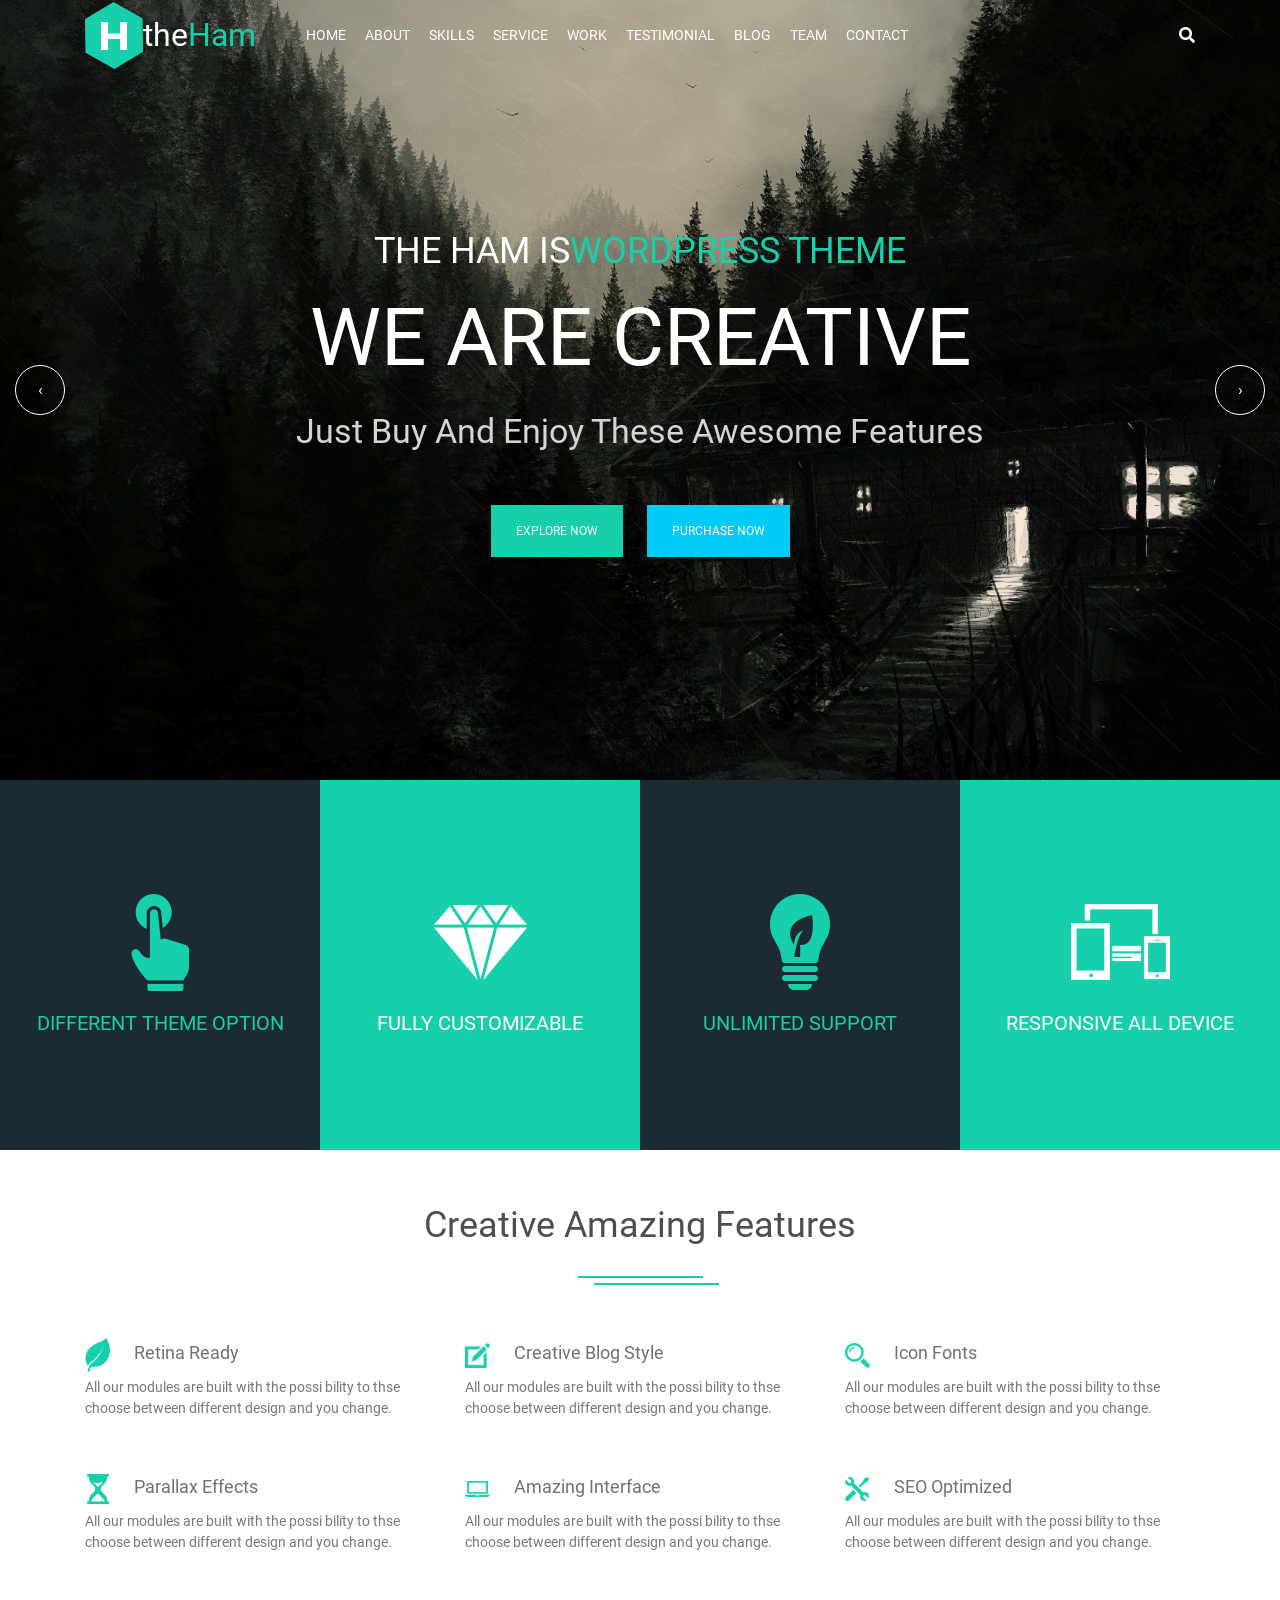
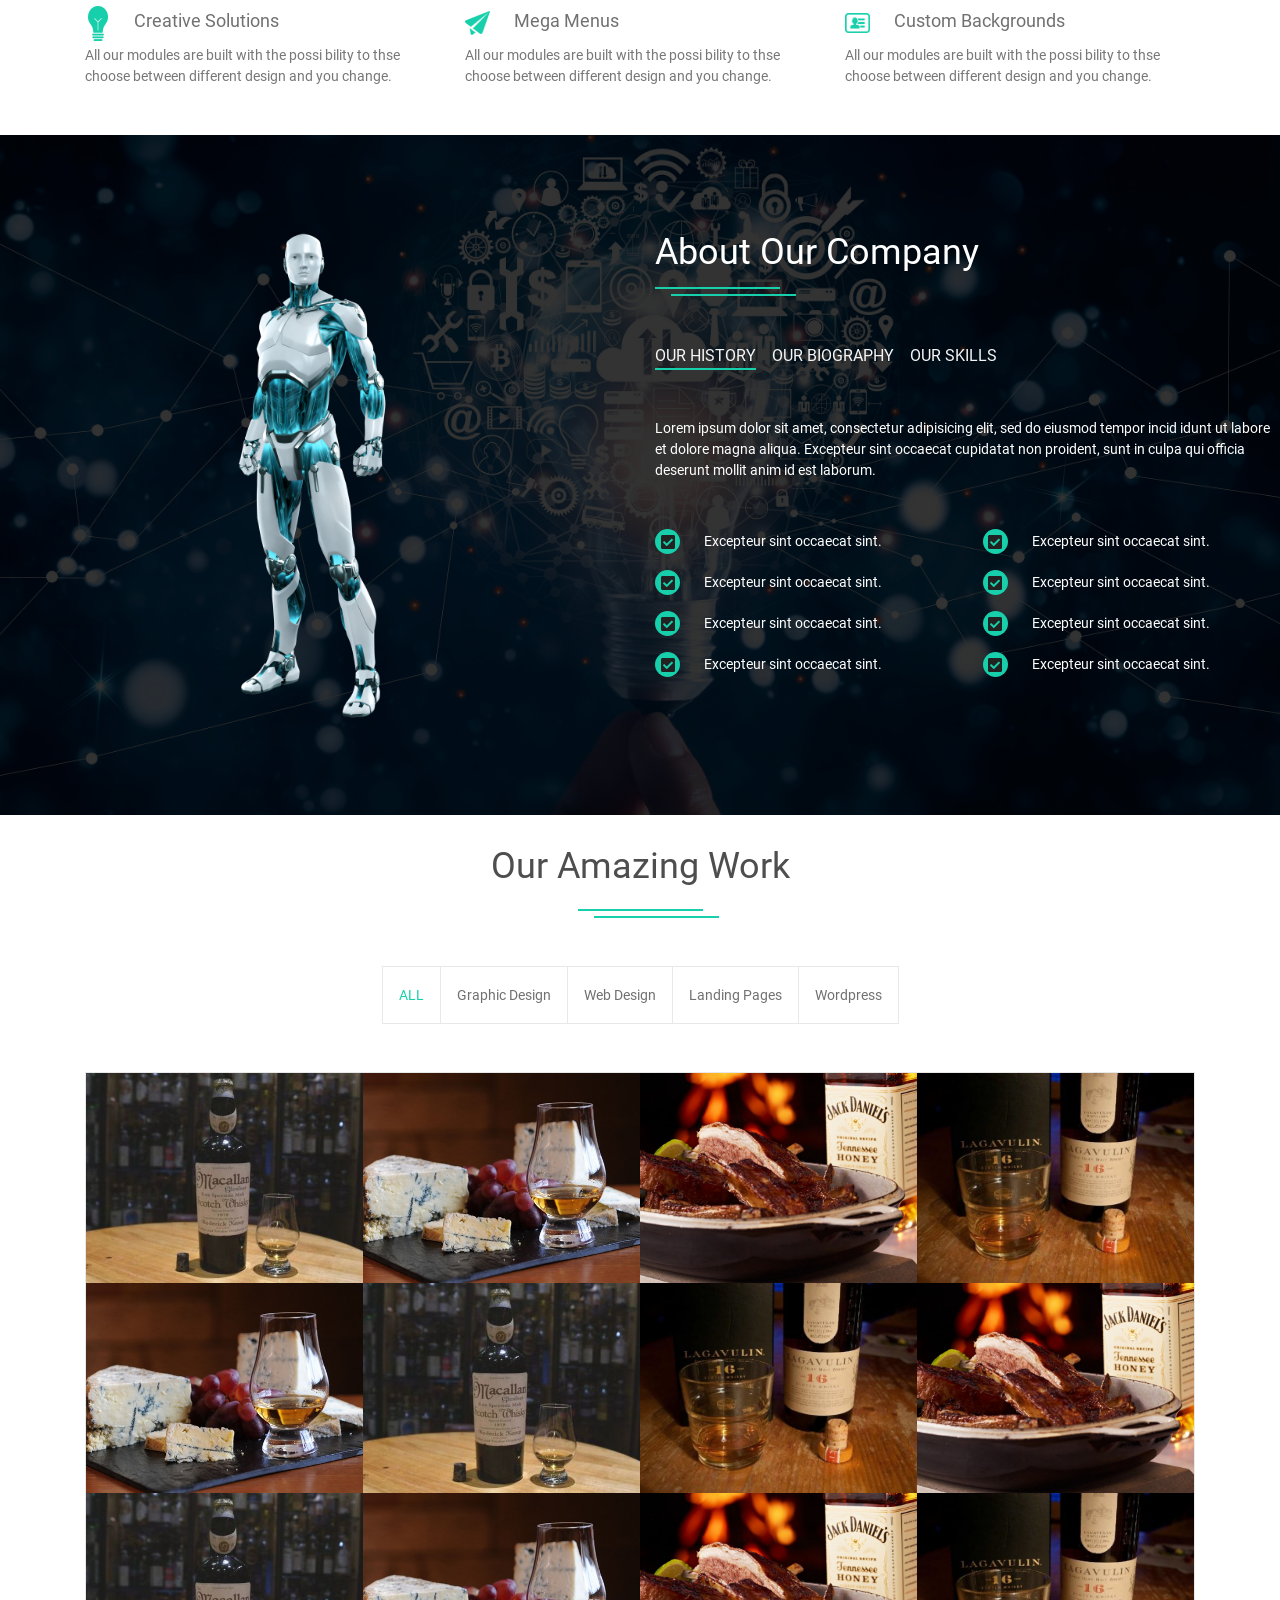
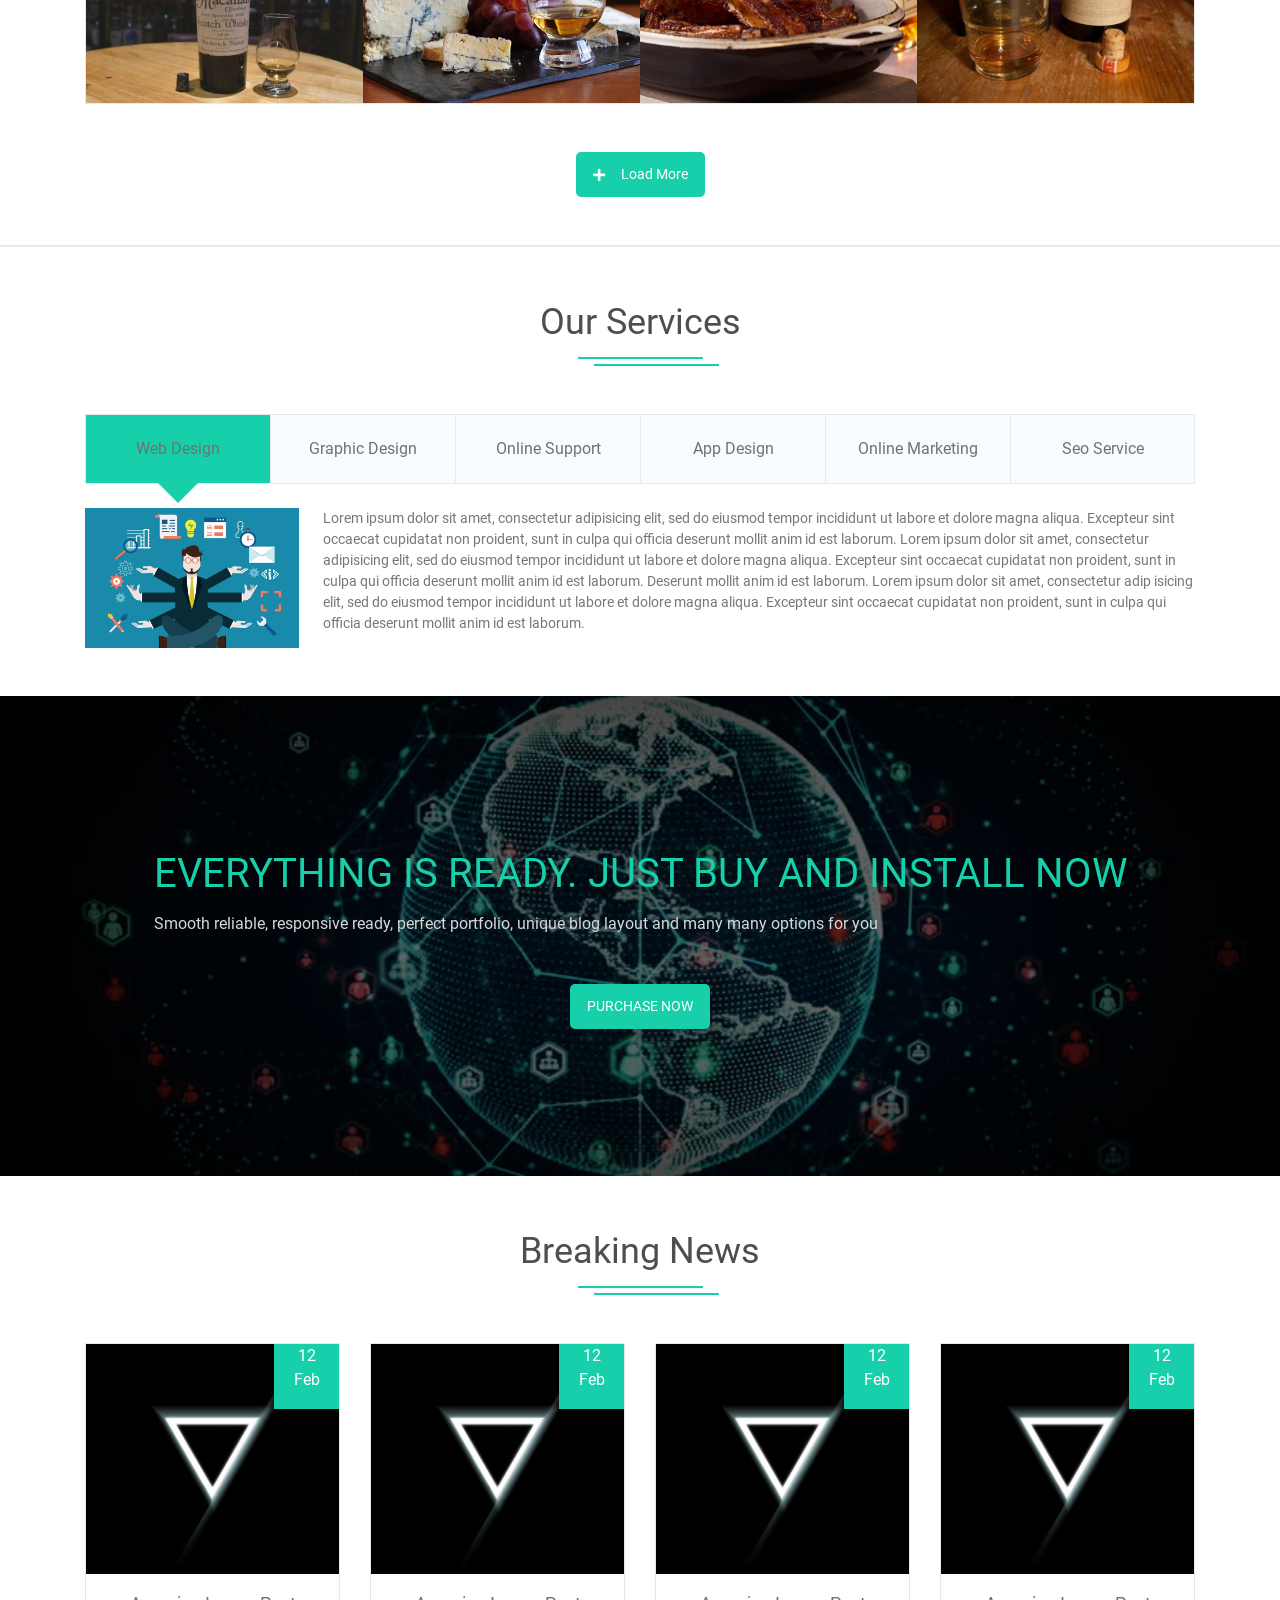
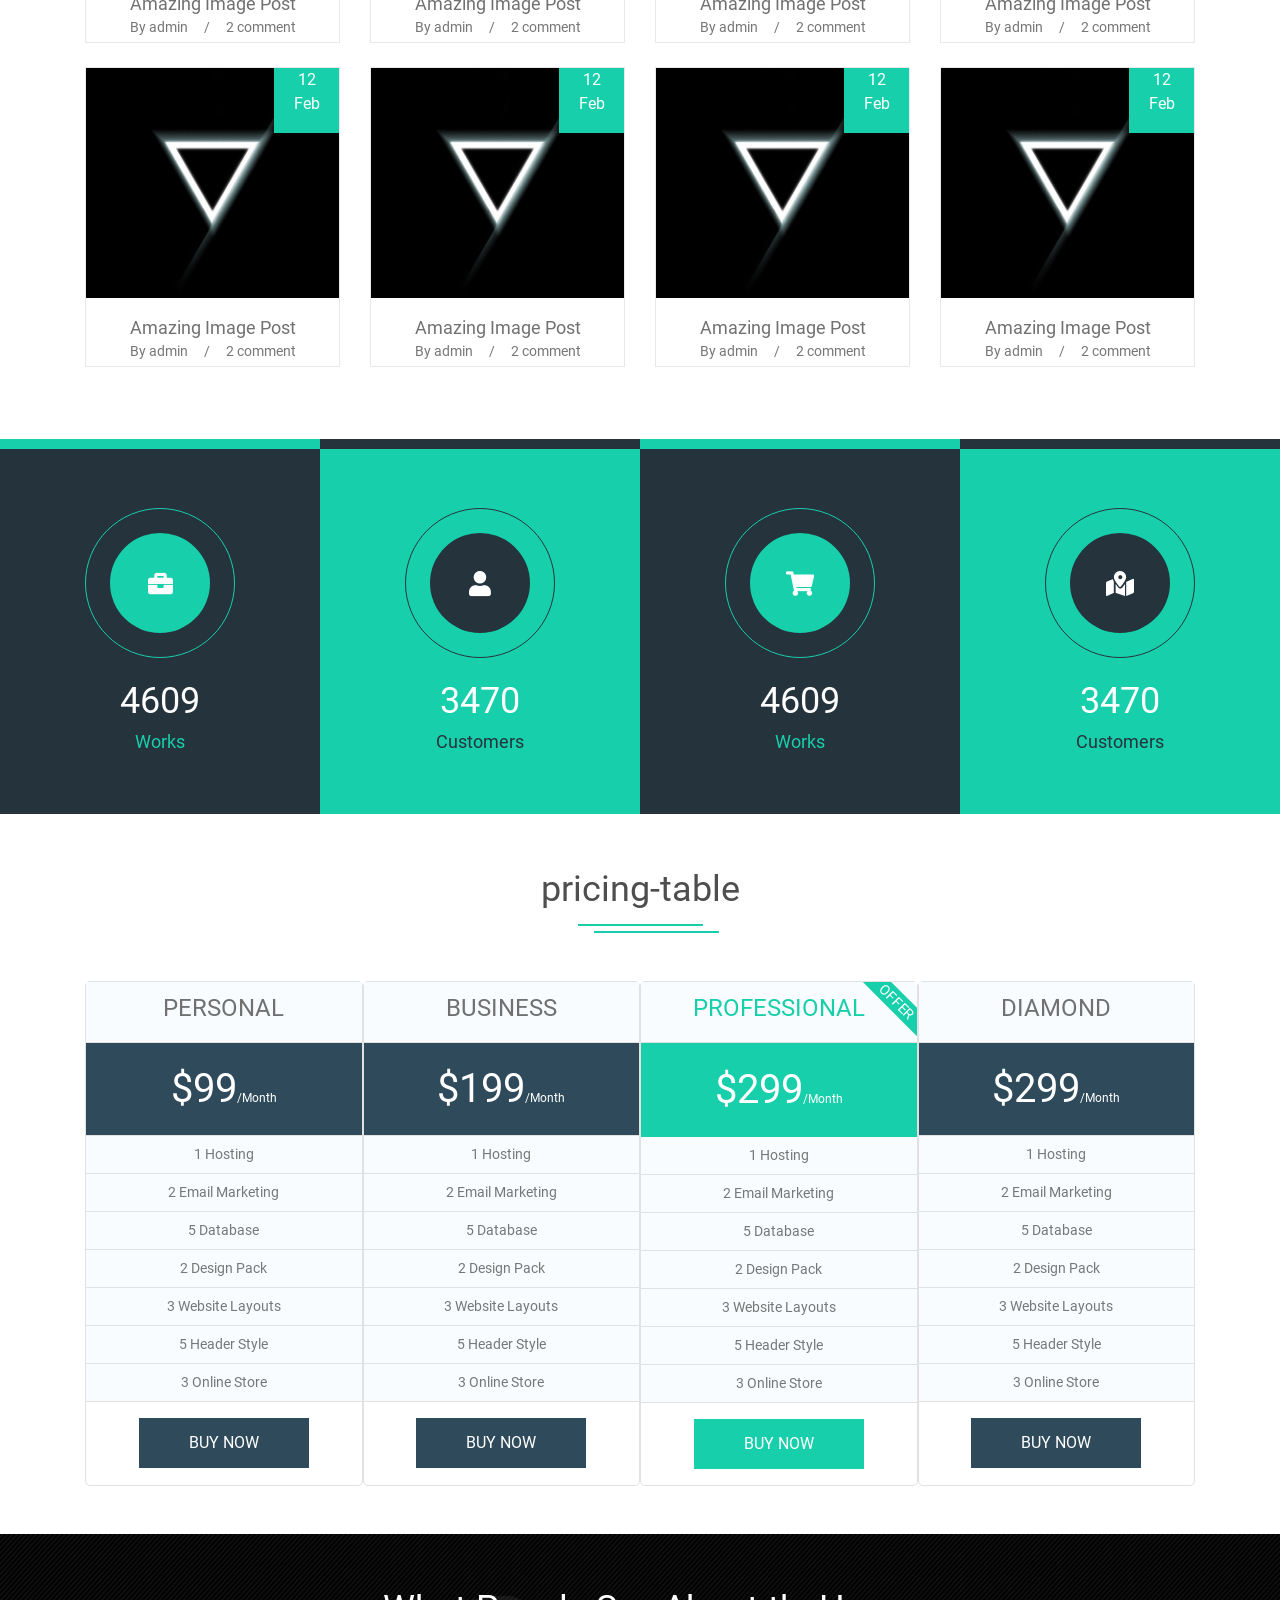
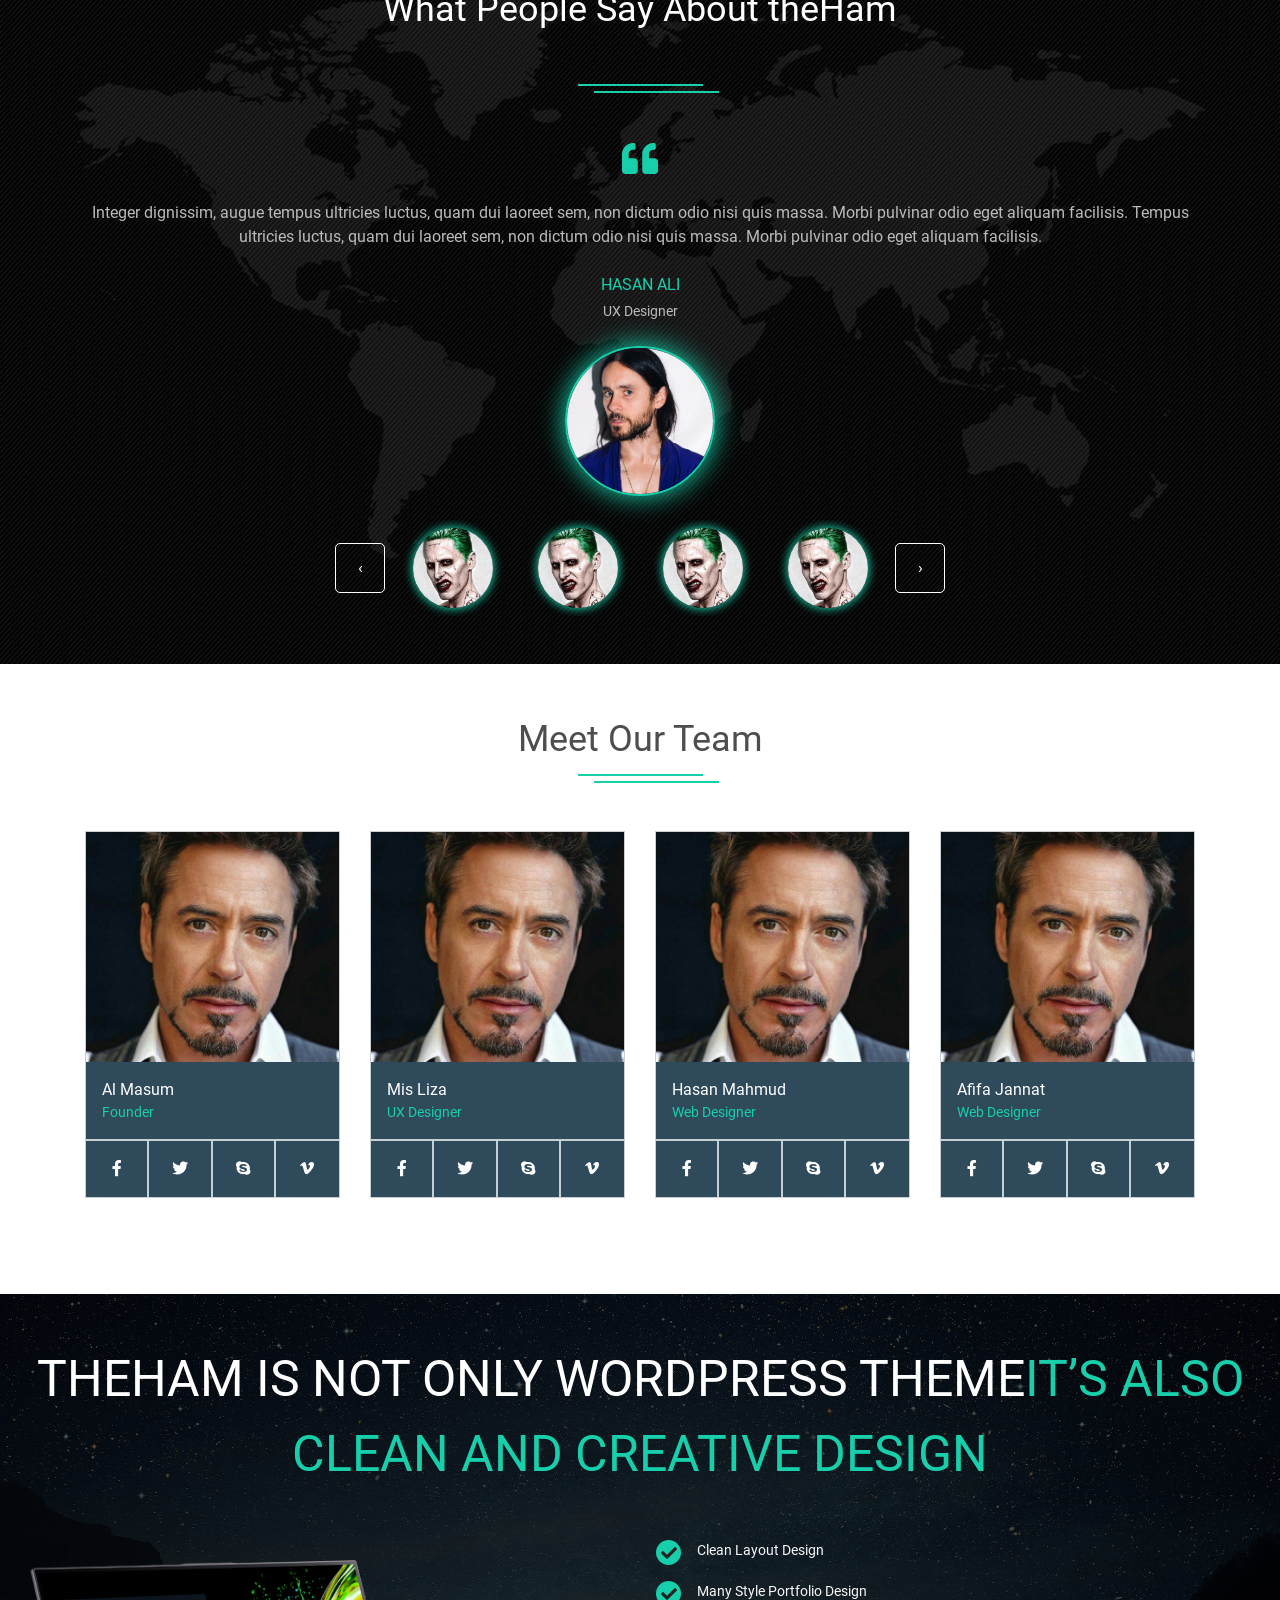
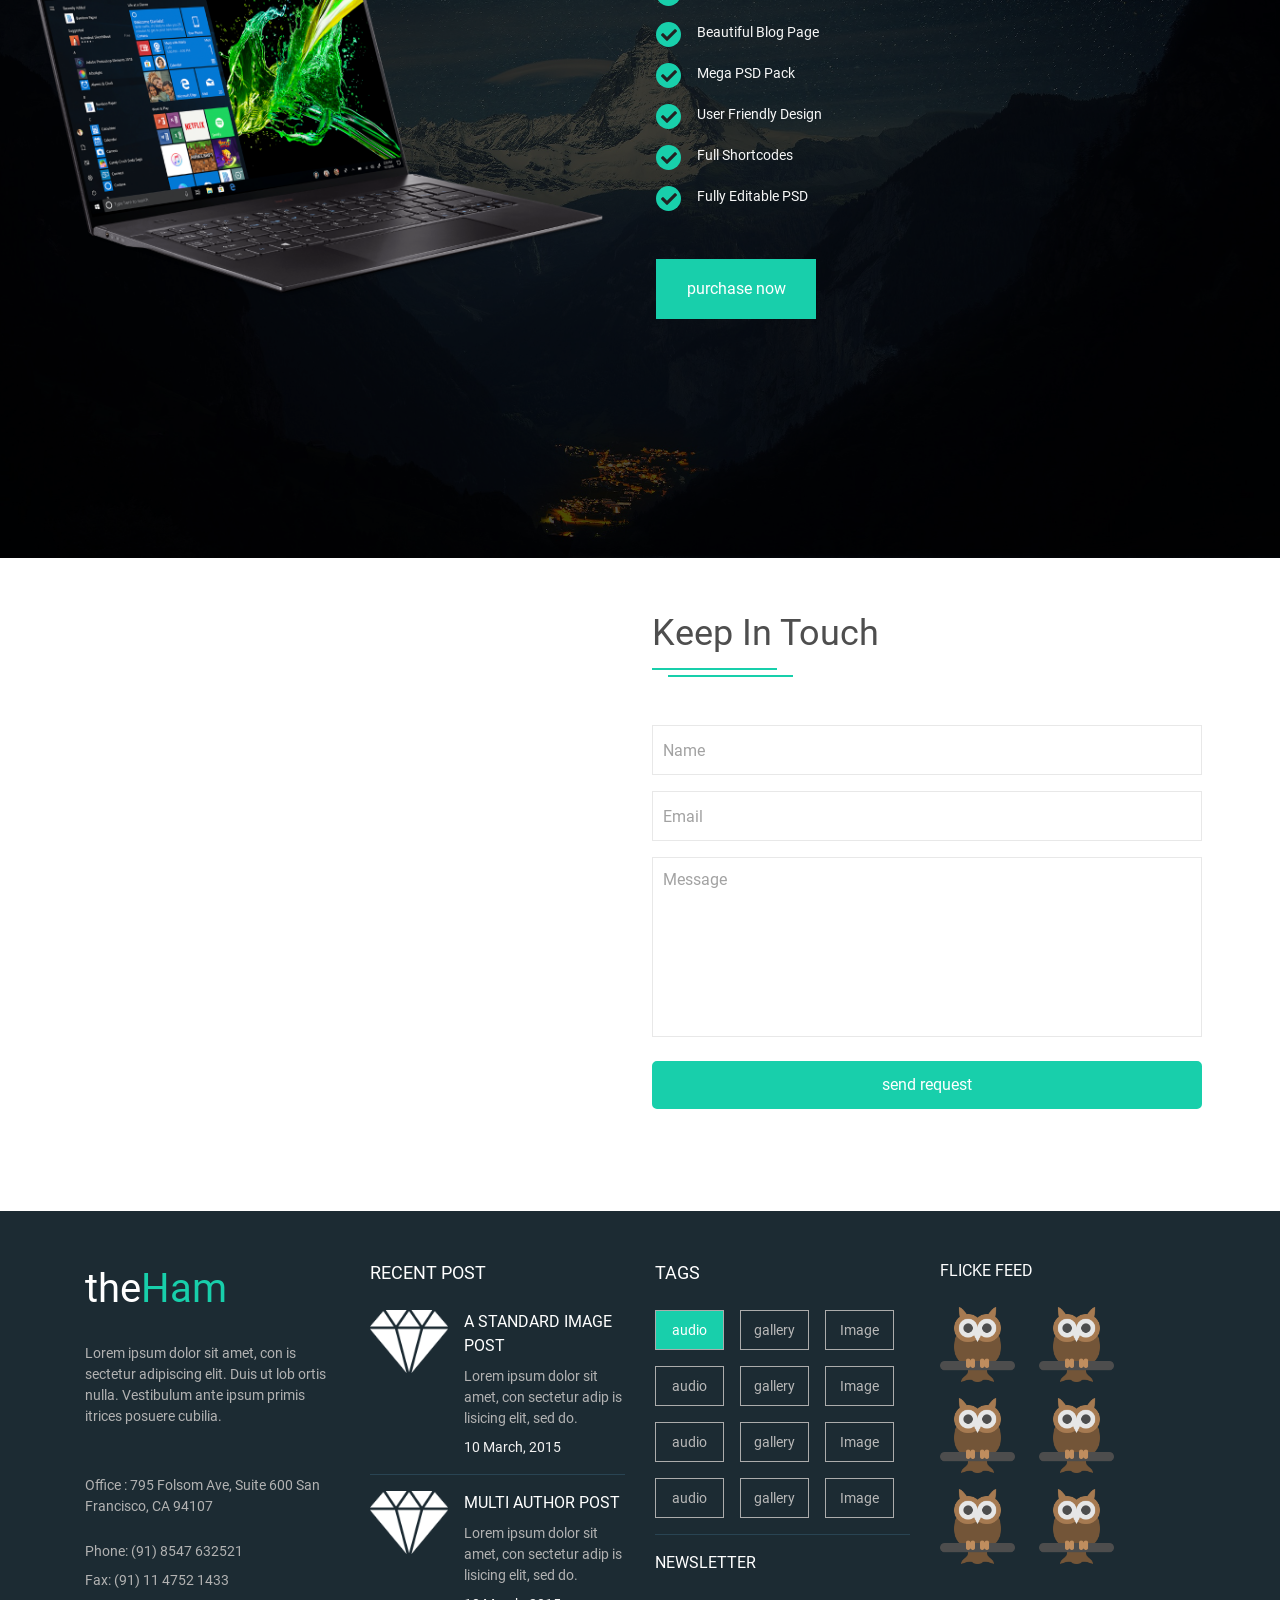
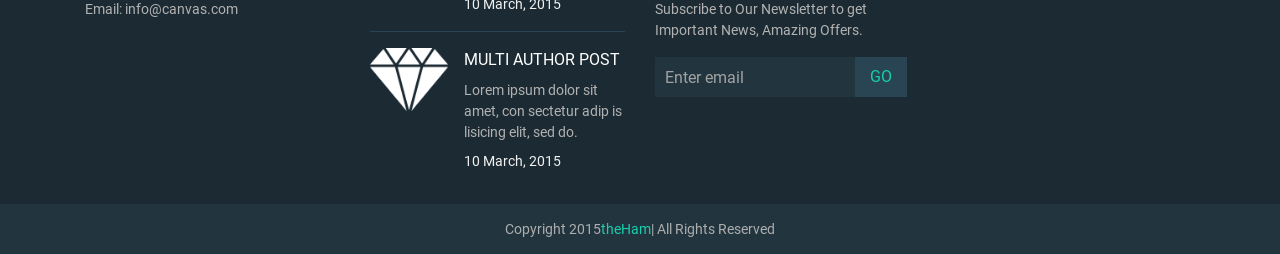
==== commit 7d16596c: "search" ====
--- a/app/index.html
+++ b/app/index.html
@@ -45,11 +45,17 @@
 				<a class="header_item go_to" href="#team">team</a>
 				<a class="header_item go_to" href="#contact">contact</a>
 			</div>
-			<div class="header_search">
-				<button type="submit" class="header_btn">
-					<a href="#"><i class="fas fa-search"></i></a>
-				</button>
-			</div>
+			<form class="header_search d-flex align-items-center" action="#">
+				<input class="header_btn active mr-2"
+				type="search"
+				name="search"
+				/>
+				<a href="#"><i class="header-icon-search fas fa-search"></i></a>
+			</form>
+			<!-- <div class="header_search"> -->
+				<!-- <button type="submit" class="header_btn"> -->
+				<!-- </button> -->
+			<!-- </div> -->
 			<div class="burger">
 				<span></span>
 				<span></span>
@@ -921,7 +927,7 @@
 					<li class="pricing-table-block-text p-2">3 Online Store</li>
 				</ul>
 				<div class=" p-3 d-flex">
-					<a class="pricing-table-btn price-content d-flex justify-content-center align-items-center" href="#">BUY NOW</a>
+					<a class="pricing-table-btn accent-btn d-flex justify-content-center align-items-center" href="#">BUY NOW</a>
 				</div>
 			</div>
 
--- a/app/css/index.min.css
+++ b/app/css/index.min.css
@@ -1,2 +1,2 @@
-@charset "UTF-8";@font-face{font-family:Roboto;src:url(../fonts/roboto/Roboto-MediumItalic.eot);src:local('Roboto Medium Italic'),local('Roboto-MediumItalic'),url(../fonts/roboto/Roboto-MediumItalic.eot?#iefix) format('embedded-opentype'),url(../fonts/roboto/Roboto-MediumItalic.woff) format('woff'),url(../fonts/roboto/Roboto-MediumItalic.ttf) format('truetype');font-weight:500;font-style:italic}@font-face{font-family:Roboto;src:url(../fonts/roboto/Roboto-Italic.eot);src:local('Roboto Italic'),local('Roboto-Italic'),url(../fonts/roboto/Roboto-Italic.eot?#iefix) format('embedded-opentype'),url(../fonts/roboto/Roboto-Italic.woff) format('woff'),url(../fonts/roboto/Roboto-Italic.ttf) format('truetype');font-weight:400;font-style:italic}@font-face{font-family:Roboto;src:url(../fonts/roboto/Roboto-Bold.eot);src:local('Roboto Bold'),local('Roboto-Bold'),url(../fonts/roboto/Roboto-Bold.eot?#iefix) format('embedded-opentype'),url(../fonts/roboto/Roboto-Bold.woff) format('woff'),url(../fonts/roboto/Roboto-Bold.ttf) format('truetype');font-weight:700;font-style:normal}@font-face{font-family:Roboto;src:url(../fonts/roboto/Roboto-Regular.eot);src:local('Roboto'),local('Roboto-Regular'),url(../fonts/roboto/Roboto-Regular.eot?#iefix) format('embedded-opentype'),url(../fonts/roboto/Roboto-Regular.woff) format('woff'),url(../fonts/roboto/Roboto-Regular.ttf) format('truetype');font-weight:400;font-style:normal}@font-face{font-family:Roboto;src:url(../fonts/roboto/Roboto-Medium.eot);src:local('Roboto Medium'),local('Roboto-Medium'),url(../fonts/roboto/Roboto-Medium.eot?#iefix) format('embedded-opentype'),url(../fonts/roboto/Roboto-Medium.woff) format('woff'),url(../fonts/roboto/Roboto-Medium.ttf) format('truetype');font-weight:500;font-style:normal}@font-face{font-family:Roboto;src:url(../fonts/roboto/Roboto-BoldItalic.eot);src:local('Roboto Bold Italic'),local('Roboto-BoldItalic'),url(../fonts/roboto/Roboto-BoldItalic.eot?#iefix) format('embedded-opentype'),url(../fonts/roboto/Roboto-BoldItalic.woff) format('woff'),url(../fonts/roboto/Roboto-BoldItalic.ttf) format('truetype');font-weight:700;font-style:italic}@font-face{font-family:Roboto;src:url(../fonts/roboto/Roboto-ThinItalic.eot);src:local('Roboto Thin Italic'),local('Roboto-ThinItalic'),url(../fonts/roboto/Roboto-ThinItalic.eot?#iefix) format('embedded-opentype'),url(../fonts/roboto/Roboto-ThinItalic.woff) format('woff'),url(../fonts/roboto/Roboto-ThinItalic.ttf) format('truetype');font-weight:100;font-style:italic}@font-face{font-family:Roboto;src:url(../fonts/roboto/Roboto-Black.eot);src:local('Roboto Black'),local('Roboto-Black'),url(../fonts/roboto/Roboto-Black.eot?#iefix) format('embedded-opentype'),url(../fonts/roboto/Roboto-Black.woff) format('woff'),url(../fonts/roboto/Roboto-Black.ttf) format('truetype');font-weight:900;font-style:normal}@font-face{font-family:Roboto;src:url(../fonts/roboto/Roboto-Light.eot);src:local('Roboto Light'),local('Roboto-Light'),url(../fonts/roboto/Roboto-Light.eot?#iefix) format('embedded-opentype'),url(../fonts/roboto/Roboto-Light.woff) format('woff'),url(../fonts/roboto/Roboto-Light.ttf) format('truetype');font-weight:300;font-style:normal}@font-face{font-family:Roboto;src:url(../fonts/roboto/Roboto-LightItalic.eot);src:local('Roboto Light Italic'),local('Roboto-LightItalic'),url(../fonts/roboto/Roboto-LightItalic.eot?#iefix) format('embedded-opentype'),url(../fonts/roboto/Roboto-LightItalic.woff) format('woff'),url(../fonts/roboto/Roboto-LightItalic.ttf) format('truetype');font-weight:300;font-style:italic}@font-face{font-family:Roboto;src:url(../fonts/roboto/Roboto-BlackItalic.eot);src:local('Roboto Black Italic'),local('Roboto-BlackItalic'),url(../fonts/roboto/Roboto-BlackItalic.eot?#iefix) format('embedded-opentype'),url(../fonts/roboto/Roboto-BlackItalic.woff) format('woff'),url(../fonts/roboto/Roboto-BlackItalic.ttf) format('truetype');font-weight:900;font-style:italic}@font-face{font-family:Roboto;src:url(../fonts/roboto/Roboto-Thin.eot);src:local('Roboto Thin'),local('Roboto-Thin'),url(../fonts/roboto/Roboto-Thin.eot?#iefix) format('embedded-opentype'),url(../fonts/roboto/Roboto-Thin.woff) format('woff'),url(../fonts/roboto/Roboto-Thin.ttf) format('truetype');font-weight:100;font-style:normal}*,::after,::before{-webkit-box-sizing:border-box;box-sizing:border-box}html{font-family:sans-serif;line-height:1.15;-webkit-text-size-adjust:100%;-webkit-tap-highlight-color:transparent}article,aside,figcaption,figure,footer,header,hgroup,main,nav,section{display:block}body{margin:0;font-family:-apple-system,BlinkMacSystemFont,"Segoe UI",Roboto,"Helvetica Neue",Arial,"Noto Sans",sans-serif,"Apple Color Emoji","Segoe UI Emoji","Segoe UI Symbol","Noto Color Emoji";font-size:1rem;font-weight:400;line-height:1.5;color:#212529;text-align:left;background-color:#fff}[tabindex="-1"]:focus:not(:focus-visible){outline:0!important}hr{-webkit-box-sizing:content-box;box-sizing:content-box;height:0;overflow:visible}h1,h2,h3,h4,h5,h6{margin-top:0;margin-bottom:.5rem}p{margin-top:0;margin-bottom:1rem}abbr[data-original-title],abbr[title]{text-decoration:underline;-webkit-text-decoration:underline dotted;text-decoration:underline dotted;cursor:help;border-bottom:0;-webkit-text-decoration-skip-ink:none;text-decoration-skip-ink:none}address{margin-bottom:1rem;font-style:normal;line-height:inherit}dl,ol,ul{margin-top:0;margin-bottom:1rem}ol ol,ol ul,ul ol,ul ul{margin-bottom:0}dt{font-weight:700}dd{margin-bottom:.5rem;margin-left:0}blockquote{margin:0 0 1rem}b,strong{font-weight:bolder}small{font-size:80%}sub,sup{position:relative;font-size:75%;line-height:0;vertical-align:baseline}sub{bottom:-.25em}sup{top:-.5em}a{color:#007bff;text-decoration:none;background-color:transparent}a:hover{color:#0056b3;text-decoration:underline}a:not([href]):not([class]){color:inherit;text-decoration:none}a:not([href]):not([class]):hover{color:inherit;text-decoration:none}code,kbd,pre,samp{font-family:SFMono-Regular,Menlo,Monaco,Consolas,"Liberation Mono","Courier New",monospace;font-size:1em}pre{margin-top:0;margin-bottom:1rem;overflow:auto;-ms-overflow-style:scrollbar}figure{margin:0 0 1rem}img{vertical-align:middle;border-style:none}svg{overflow:hidden;vertical-align:middle}table{border-collapse:collapse}caption{padding-top:.75rem;padding-bottom:.75rem;color:#6c757d;text-align:left;caption-side:bottom}th{text-align:inherit;text-align:-webkit-match-parent}label{display:inline-block;margin-bottom:.5rem}button{border-radius:0}button:focus{outline:1px dotted;outline:5px auto -webkit-focus-ring-color}button,input,optgroup,select,textarea{margin:0;font-family:inherit;font-size:inherit;line-height:inherit}button,input{overflow:visible}button,select{text-transform:none}[role=button]{cursor:pointer}select{word-wrap:normal}[type=button],[type=reset],[type=submit],button{-webkit-appearance:button}[type=button]:not(:disabled),[type=reset]:not(:disabled),[type=submit]:not(:disabled),button:not(:disabled){cursor:pointer}[type=button]::-moz-focus-inner,[type=reset]::-moz-focus-inner,[type=submit]::-moz-focus-inner,button::-moz-focus-inner{padding:0;border-style:none}input[type=checkbox],input[type=radio]{-webkit-box-sizing:border-box;box-sizing:border-box;padding:0}textarea{overflow:auto;resize:vertical}fieldset{min-width:0;padding:0;margin:0;border:0}legend{display:block;width:100%;max-width:100%;padding:0;margin-bottom:.5rem;font-size:1.5rem;line-height:inherit;color:inherit;white-space:normal}progress{vertical-align:baseline}[type=number]::-webkit-inner-spin-button,[type=number]::-webkit-outer-spin-button{height:auto}[type=search]{outline-offset:-2px;-webkit-appearance:none}[type=search]::-webkit-search-decoration{-webkit-appearance:none}::-webkit-file-upload-button{font:inherit;-webkit-appearance:button}output{display:inline-block}summary{display:list-item;cursor:pointer}template{display:none}[hidden]{display:none!important}html{-webkit-box-sizing:border-box;box-sizing:border-box;-ms-overflow-style:scrollbar}*,::after,::before{-webkit-box-sizing:inherit;box-sizing:inherit}.container,.container-fluid,.container-lg,.container-md,.container-sm,.container-xl{width:100%;padding-right:15px;padding-left:15px;margin-right:auto;margin-left:auto}@media (min-width:576px){.container,.container-sm{max-width:540px}}@media (min-width:768px){.container,.container-md,.container-sm{max-width:720px}}@media (min-width:992px){.container,.container-lg,.container-md,.container-sm{max-width:960px}}@media (min-width:1200px){.container,.container-lg,.container-md,.container-sm,.container-xl{max-width:1140px}}.row{display:-webkit-box;display:-webkit-flex;display:-ms-flexbox;display:flex;-webkit-flex-wrap:wrap;-ms-flex-wrap:wrap;flex-wrap:wrap;margin-right:-15px;margin-left:-15px}.no-gutters{margin-right:0;margin-left:0}.no-gutters>.col,.no-gutters>[class*=col-]{padding-right:0;padding-left:0}.col,.col-1,.col-10,.col-11,.col-12,.col-2,.col-3,.col-4,.col-5,.col-6,.col-7,.col-8,.col-9,.col-auto,.col-lg,.col-lg-1,.col-lg-10,.col-lg-11,.col-lg-12,.col-lg-2,.col-lg-3,.col-lg-4,.col-lg-5,.col-lg-6,.col-lg-7,.col-lg-8,.col-lg-9,.col-lg-auto,.col-md,.col-md-1,.col-md-10,.col-md-11,.col-md-12,.col-md-2,.col-md-3,.col-md-4,.col-md-5,.col-md-6,.col-md-7,.col-md-8,.col-md-9,.col-md-auto,.col-sm,.col-sm-1,.col-sm-10,.col-sm-11,.col-sm-12,.col-sm-2,.col-sm-3,.col-sm-4,.col-sm-5,.col-sm-6,.col-sm-7,.col-sm-8,.col-sm-9,.col-sm-auto,.col-xl,.col-xl-1,.col-xl-10,.col-xl-11,.col-xl-12,.col-xl-2,.col-xl-3,.col-xl-4,.col-xl-5,.col-xl-6,.col-xl-7,.col-xl-8,.col-xl-9,.col-xl-auto{position:relative;width:100%;padding-right:15px;padding-left:15px}.col{-webkit-flex-basis:0;-ms-flex-preferred-size:0;flex-basis:0;-webkit-box-flex:1;-webkit-flex-grow:1;-ms-flex-positive:1;flex-grow:1;max-width:100%}.row-cols-1>*{-webkit-box-flex:0;-webkit-flex:0 0 100%;-ms-flex:0 0 100%;flex:0 0 100%;max-width:100%}.row-cols-2>*{-webkit-box-flex:0;-webkit-flex:0 0 50%;-ms-flex:0 0 50%;flex:0 0 50%;max-width:50%}.row-cols-3>*{-webkit-box-flex:0;-webkit-flex:0 0 33.33333%;-ms-flex:0 0 33.33333%;flex:0 0 33.33333%;max-width:33.33333%}.row-cols-4>*{-webkit-box-flex:0;-webkit-flex:0 0 25%;-ms-flex:0 0 25%;flex:0 0 25%;max-width:25%}.row-cols-5>*{-webkit-box-flex:0;-webkit-flex:0 0 20%;-ms-flex:0 0 20%;flex:0 0 20%;max-width:20%}.row-cols-6>*{-webkit-box-flex:0;-webkit-flex:0 0 16.66667%;-ms-flex:0 0 16.66667%;flex:0 0 16.66667%;max-width:16.66667%}.col-auto{-webkit-box-flex:0;-webkit-flex:0 0 auto;-ms-flex:0 0 auto;flex:0 0 auto;width:auto;max-width:100%}.col-1{-webkit-box-flex:0;-webkit-flex:0 0 8.33333%;-ms-flex:0 0 8.33333%;flex:0 0 8.33333%;max-width:8.33333%}.col-2{-webkit-box-flex:0;-webkit-flex:0 0 16.66667%;-ms-flex:0 0 16.66667%;flex:0 0 16.66667%;max-width:16.66667%}.col-3{-webkit-box-flex:0;-webkit-flex:0 0 25%;-ms-flex:0 0 25%;flex:0 0 25%;max-width:25%}.col-4{-webkit-box-flex:0;-webkit-flex:0 0 33.33333%;-ms-flex:0 0 33.33333%;flex:0 0 33.33333%;max-width:33.33333%}.col-5{-webkit-box-flex:0;-webkit-flex:0 0 41.66667%;-ms-flex:0 0 41.66667%;flex:0 0 41.66667%;max-width:41.66667%}.col-6{-webkit-box-flex:0;-webkit-flex:0 0 50%;-ms-flex:0 0 50%;flex:0 0 50%;max-width:50%}.col-7{-webkit-box-flex:0;-webkit-flex:0 0 58.33333%;-ms-flex:0 0 58.33333%;flex:0 0 58.33333%;max-width:58.33333%}.col-8{-webkit-box-flex:0;-webkit-flex:0 0 66.66667%;-ms-flex:0 0 66.66667%;flex:0 0 66.66667%;max-width:66.66667%}.col-9{-webkit-box-flex:0;-webkit-flex:0 0 75%;-ms-flex:0 0 75%;flex:0 0 75%;max-width:75%}.col-10{-webkit-box-flex:0;-webkit-flex:0 0 83.33333%;-ms-flex:0 0 83.33333%;flex:0 0 83.33333%;max-width:83.33333%}.col-11{-webkit-box-flex:0;-webkit-flex:0 0 91.66667%;-ms-flex:0 0 91.66667%;flex:0 0 91.66667%;max-width:91.66667%}.col-12{-webkit-box-flex:0;-webkit-flex:0 0 100%;-ms-flex:0 0 100%;flex:0 0 100%;max-width:100%}.order-first{-webkit-box-ordinal-group:0;-webkit-order:-1;-ms-flex-order:-1;order:-1}.order-last{-webkit-box-ordinal-group:14;-webkit-order:13;-ms-flex-order:13;order:13}.order-0{-webkit-box-ordinal-group:1;-webkit-order:0;-ms-flex-order:0;order:0}.order-1{-webkit-box-ordinal-group:2;-webkit-order:1;-ms-flex-order:1;order:1}.order-2{-webkit-box-ordinal-group:3;-webkit-order:2;-ms-flex-order:2;order:2}.order-3{-webkit-box-ordinal-group:4;-webkit-order:3;-ms-flex-order:3;order:3}.order-4{-webkit-box-ordinal-group:5;-webkit-order:4;-ms-flex-order:4;order:4}.order-5{-webkit-box-ordinal-group:6;-webkit-order:5;-ms-flex-order:5;order:5}.order-6{-webkit-box-ordinal-group:7;-webkit-order:6;-ms-flex-order:6;order:6}.order-7{-webkit-box-ordinal-group:8;-webkit-order:7;-ms-flex-order:7;order:7}.order-8{-webkit-box-ordinal-group:9;-webkit-order:8;-ms-flex-order:8;order:8}.order-9{-webkit-box-ordinal-group:10;-webkit-order:9;-ms-flex-order:9;order:9}.order-10{-webkit-box-ordinal-group:11;-webkit-order:10;-ms-flex-order:10;order:10}.order-11{-webkit-box-ordinal-group:12;-webkit-order:11;-ms-flex-order:11;order:11}.order-12{-webkit-box-ordinal-group:13;-webkit-order:12;-ms-flex-order:12;order:12}.offset-1{margin-left:8.33333%}.offset-2{margin-left:16.66667%}.offset-3{margin-left:25%}.offset-4{margin-left:33.33333%}.offset-5{margin-left:41.66667%}.offset-6{margin-left:50%}.offset-7{margin-left:58.33333%}.offset-8{margin-left:66.66667%}.offset-9{margin-left:75%}.offset-10{margin-left:83.33333%}.offset-11{margin-left:91.66667%}@media (min-width:576px){.col-sm{-webkit-flex-basis:0;-ms-flex-preferred-size:0;flex-basis:0;-webkit-box-flex:1;-webkit-flex-grow:1;-ms-flex-positive:1;flex-grow:1;max-width:100%}.row-cols-sm-1>*{-webkit-box-flex:0;-webkit-flex:0 0 100%;-ms-flex:0 0 100%;flex:0 0 100%;max-width:100%}.row-cols-sm-2>*{-webkit-box-flex:0;-webkit-flex:0 0 50%;-ms-flex:0 0 50%;flex:0 0 50%;max-width:50%}.row-cols-sm-3>*{-webkit-box-flex:0;-webkit-flex:0 0 33.33333%;-ms-flex:0 0 33.33333%;flex:0 0 33.33333%;max-width:33.33333%}.row-cols-sm-4>*{-webkit-box-flex:0;-webkit-flex:0 0 25%;-ms-flex:0 0 25%;flex:0 0 25%;max-width:25%}.row-cols-sm-5>*{-webkit-box-flex:0;-webkit-flex:0 0 20%;-ms-flex:0 0 20%;flex:0 0 20%;max-width:20%}.row-cols-sm-6>*{-webkit-box-flex:0;-webkit-flex:0 0 16.66667%;-ms-flex:0 0 16.66667%;flex:0 0 16.66667%;max-width:16.66667%}.col-sm-auto{-webkit-box-flex:0;-webkit-flex:0 0 auto;-ms-flex:0 0 auto;flex:0 0 auto;width:auto;max-width:100%}.col-sm-1{-webkit-box-flex:0;-webkit-flex:0 0 8.33333%;-ms-flex:0 0 8.33333%;flex:0 0 8.33333%;max-width:8.33333%}.col-sm-2{-webkit-box-flex:0;-webkit-flex:0 0 16.66667%;-ms-flex:0 0 16.66667%;flex:0 0 16.66667%;max-width:16.66667%}.col-sm-3{-webkit-box-flex:0;-webkit-flex:0 0 25%;-ms-flex:0 0 25%;flex:0 0 25%;max-width:25%}.col-sm-4{-webkit-box-flex:0;-webkit-flex:0 0 33.33333%;-ms-flex:0 0 33.33333%;flex:0 0 33.33333%;max-width:33.33333%}.col-sm-5{-webkit-box-flex:0;-webkit-flex:0 0 41.66667%;-ms-flex:0 0 41.66667%;flex:0 0 41.66667%;max-width:41.66667%}.col-sm-6{-webkit-box-flex:0;-webkit-flex:0 0 50%;-ms-flex:0 0 50%;flex:0 0 50%;max-width:50%}.col-sm-7{-webkit-box-flex:0;-webkit-flex:0 0 58.33333%;-ms-flex:0 0 58.33333%;flex:0 0 58.33333%;max-width:58.33333%}.col-sm-8{-webkit-box-flex:0;-webkit-flex:0 0 66.66667%;-ms-flex:0 0 66.66667%;flex:0 0 66.66667%;max-width:66.66667%}.col-sm-9{-webkit-box-flex:0;-webkit-flex:0 0 75%;-ms-flex:0 0 75%;flex:0 0 75%;max-width:75%}.col-sm-10{-webkit-box-flex:0;-webkit-flex:0 0 83.33333%;-ms-flex:0 0 83.33333%;flex:0 0 83.33333%;max-width:83.33333%}.col-sm-11{-webkit-box-flex:0;-webkit-flex:0 0 91.66667%;-ms-flex:0 0 91.66667%;flex:0 0 91.66667%;max-width:91.66667%}.col-sm-12{-webkit-box-flex:0;-webkit-flex:0 0 100%;-ms-flex:0 0 100%;flex:0 0 100%;max-width:100%}.order-sm-first{-webkit-box-ordinal-group:0;-webkit-order:-1;-ms-flex-order:-1;order:-1}.order-sm-last{-webkit-box-ordinal-group:14;-webkit-order:13;-ms-flex-order:13;order:13}.order-sm-0{-webkit-box-ordinal-group:1;-webkit-order:0;-ms-flex-order:0;order:0}.order-sm-1{-webkit-box-ordinal-group:2;-webkit-order:1;-ms-flex-order:1;order:1}.order-sm-2{-webkit-box-ordinal-group:3;-webkit-order:2;-ms-flex-order:2;order:2}.order-sm-3{-webkit-box-ordinal-group:4;-webkit-order:3;-ms-flex-order:3;order:3}.order-sm-4{-webkit-box-ordinal-group:5;-webkit-order:4;-ms-flex-order:4;order:4}.order-sm-5{-webkit-box-ordinal-group:6;-webkit-order:5;-ms-flex-order:5;order:5}.order-sm-6{-webkit-box-ordinal-group:7;-webkit-order:6;-ms-flex-order:6;order:6}.order-sm-7{-webkit-box-ordinal-group:8;-webkit-order:7;-ms-flex-order:7;order:7}.order-sm-8{-webkit-box-ordinal-group:9;-webkit-order:8;-ms-flex-order:8;order:8}.order-sm-9{-webkit-box-ordinal-group:10;-webkit-order:9;-ms-flex-order:9;order:9}.order-sm-10{-webkit-box-ordinal-group:11;-webkit-order:10;-ms-flex-order:10;order:10}.order-sm-11{-webkit-box-ordinal-group:12;-webkit-order:11;-ms-flex-order:11;order:11}.order-sm-12{-webkit-box-ordinal-group:13;-webkit-order:12;-ms-flex-order:12;order:12}.offset-sm-0{margin-left:0}.offset-sm-1{margin-left:8.33333%}.offset-sm-2{margin-left:16.66667%}.offset-sm-3{margin-left:25%}.offset-sm-4{margin-left:33.33333%}.offset-sm-5{margin-left:41.66667%}.offset-sm-6{margin-left:50%}.offset-sm-7{margin-left:58.33333%}.offset-sm-8{margin-left:66.66667%}.offset-sm-9{margin-left:75%}.offset-sm-10{margin-left:83.33333%}.offset-sm-11{margin-left:91.66667%}}@media (min-width:768px){.col-md{-webkit-flex-basis:0;-ms-flex-preferred-size:0;flex-basis:0;-webkit-box-flex:1;-webkit-flex-grow:1;-ms-flex-positive:1;flex-grow:1;max-width:100%}.row-cols-md-1>*{-webkit-box-flex:0;-webkit-flex:0 0 100%;-ms-flex:0 0 100%;flex:0 0 100%;max-width:100%}.row-cols-md-2>*{-webkit-box-flex:0;-webkit-flex:0 0 50%;-ms-flex:0 0 50%;flex:0 0 50%;max-width:50%}.row-cols-md-3>*{-webkit-box-flex:0;-webkit-flex:0 0 33.33333%;-ms-flex:0 0 33.33333%;flex:0 0 33.33333%;max-width:33.33333%}.row-cols-md-4>*{-webkit-box-flex:0;-webkit-flex:0 0 25%;-ms-flex:0 0 25%;flex:0 0 25%;max-width:25%}.row-cols-md-5>*{-webkit-box-flex:0;-webkit-flex:0 0 20%;-ms-flex:0 0 20%;flex:0 0 20%;max-width:20%}.row-cols-md-6>*{-webkit-box-flex:0;-webkit-flex:0 0 16.66667%;-ms-flex:0 0 16.66667%;flex:0 0 16.66667%;max-width:16.66667%}.col-md-auto{-webkit-box-flex:0;-webkit-flex:0 0 auto;-ms-flex:0 0 auto;flex:0 0 auto;width:auto;max-width:100%}.col-md-1{-webkit-box-flex:0;-webkit-flex:0 0 8.33333%;-ms-flex:0 0 8.33333%;flex:0 0 8.33333%;max-width:8.33333%}.col-md-2{-webkit-box-flex:0;-webkit-flex:0 0 16.66667%;-ms-flex:0 0 16.66667%;flex:0 0 16.66667%;max-width:16.66667%}.col-md-3{-webkit-box-flex:0;-webkit-flex:0 0 25%;-ms-flex:0 0 25%;flex:0 0 25%;max-width:25%}.col-md-4{-webkit-box-flex:0;-webkit-flex:0 0 33.33333%;-ms-flex:0 0 33.33333%;flex:0 0 33.33333%;max-width:33.33333%}.col-md-5{-webkit-box-flex:0;-webkit-flex:0 0 41.66667%;-ms-flex:0 0 41.66667%;flex:0 0 41.66667%;max-width:41.66667%}.col-md-6{-webkit-box-flex:0;-webkit-flex:0 0 50%;-ms-flex:0 0 50%;flex:0 0 50%;max-width:50%}.col-md-7{-webkit-box-flex:0;-webkit-flex:0 0 58.33333%;-ms-flex:0 0 58.33333%;flex:0 0 58.33333%;max-width:58.33333%}.col-md-8{-webkit-box-flex:0;-webkit-flex:0 0 66.66667%;-ms-flex:0 0 66.66667%;flex:0 0 66.66667%;max-width:66.66667%}.col-md-9{-webkit-box-flex:0;-webkit-flex:0 0 75%;-ms-flex:0 0 75%;flex:0 0 75%;max-width:75%}.col-md-10{-webkit-box-flex:0;-webkit-flex:0 0 83.33333%;-ms-flex:0 0 83.33333%;flex:0 0 83.33333%;max-width:83.33333%}.col-md-11{-webkit-box-flex:0;-webkit-flex:0 0 91.66667%;-ms-flex:0 0 91.66667%;flex:0 0 91.66667%;max-width:91.66667%}.col-md-12{-webkit-box-flex:0;-webkit-flex:0 0 100%;-ms-flex:0 0 100%;flex:0 0 100%;max-width:100%}.order-md-first{-webkit-box-ordinal-group:0;-webkit-order:-1;-ms-flex-order:-1;order:-1}.order-md-last{-webkit-box-ordinal-group:14;-webkit-order:13;-ms-flex-order:13;order:13}.order-md-0{-webkit-box-ordinal-group:1;-webkit-order:0;-ms-flex-order:0;order:0}.order-md-1{-webkit-box-ordinal-group:2;-webkit-order:1;-ms-flex-order:1;order:1}.order-md-2{-webkit-box-ordinal-group:3;-webkit-order:2;-ms-flex-order:2;order:2}.order-md-3{-webkit-box-ordinal-group:4;-webkit-order:3;-ms-flex-order:3;order:3}.order-md-4{-webkit-box-ordinal-group:5;-webkit-order:4;-ms-flex-order:4;order:4}.order-md-5{-webkit-box-ordinal-group:6;-webkit-order:5;-ms-flex-order:5;order:5}.order-md-6{-webkit-box-ordinal-group:7;-webkit-order:6;-ms-flex-order:6;order:6}.order-md-7{-webkit-box-ordinal-group:8;-webkit-order:7;-ms-flex-order:7;order:7}.order-md-8{-webkit-box-ordinal-group:9;-webkit-order:8;-ms-flex-order:8;order:8}.order-md-9{-webkit-box-ordinal-group:10;-webkit-order:9;-ms-flex-order:9;order:9}.order-md-10{-webkit-box-ordinal-group:11;-webkit-order:10;-ms-flex-order:10;order:10}.order-md-11{-webkit-box-ordinal-group:12;-webkit-order:11;-ms-flex-order:11;order:11}.order-md-12{-webkit-box-ordinal-group:13;-webkit-order:12;-ms-flex-order:12;order:12}.offset-md-0{margin-left:0}.offset-md-1{margin-left:8.33333%}.offset-md-2{margin-left:16.66667%}.offset-md-3{margin-left:25%}.offset-md-4{margin-left:33.33333%}.offset-md-5{margin-left:41.66667%}.offset-md-6{margin-left:50%}.offset-md-7{margin-left:58.33333%}.offset-md-8{margin-left:66.66667%}.offset-md-9{margin-left:75%}.offset-md-10{margin-left:83.33333%}.offset-md-11{margin-left:91.66667%}}@media (min-width:992px){.col-lg{-webkit-flex-basis:0;-ms-flex-preferred-size:0;flex-basis:0;-webkit-box-flex:1;-webkit-flex-grow:1;-ms-flex-positive:1;flex-grow:1;max-width:100%}.row-cols-lg-1>*{-webkit-box-flex:0;-webkit-flex:0 0 100%;-ms-flex:0 0 100%;flex:0 0 100%;max-width:100%}.row-cols-lg-2>*{-webkit-box-flex:0;-webkit-flex:0 0 50%;-ms-flex:0 0 50%;flex:0 0 50%;max-width:50%}.row-cols-lg-3>*{-webkit-box-flex:0;-webkit-flex:0 0 33.33333%;-ms-flex:0 0 33.33333%;flex:0 0 33.33333%;max-width:33.33333%}.row-cols-lg-4>*{-webkit-box-flex:0;-webkit-flex:0 0 25%;-ms-flex:0 0 25%;flex:0 0 25%;max-width:25%}.row-cols-lg-5>*{-webkit-box-flex:0;-webkit-flex:0 0 20%;-ms-flex:0 0 20%;flex:0 0 20%;max-width:20%}.row-cols-lg-6>*{-webkit-box-flex:0;-webkit-flex:0 0 16.66667%;-ms-flex:0 0 16.66667%;flex:0 0 16.66667%;max-width:16.66667%}.col-lg-auto{-webkit-box-flex:0;-webkit-flex:0 0 auto;-ms-flex:0 0 auto;flex:0 0 auto;width:auto;max-width:100%}.col-lg-1{-webkit-box-flex:0;-webkit-flex:0 0 8.33333%;-ms-flex:0 0 8.33333%;flex:0 0 8.33333%;max-width:8.33333%}.col-lg-2{-webkit-box-flex:0;-webkit-flex:0 0 16.66667%;-ms-flex:0 0 16.66667%;flex:0 0 16.66667%;max-width:16.66667%}.col-lg-3{-webkit-box-flex:0;-webkit-flex:0 0 25%;-ms-flex:0 0 25%;flex:0 0 25%;max-width:25%}.col-lg-4{-webkit-box-flex:0;-webkit-flex:0 0 33.33333%;-ms-flex:0 0 33.33333%;flex:0 0 33.33333%;max-width:33.33333%}.col-lg-5{-webkit-box-flex:0;-webkit-flex:0 0 41.66667%;-ms-flex:0 0 41.66667%;flex:0 0 41.66667%;max-width:41.66667%}.col-lg-6{-webkit-box-flex:0;-webkit-flex:0 0 50%;-ms-flex:0 0 50%;flex:0 0 50%;max-width:50%}.col-lg-7{-webkit-box-flex:0;-webkit-flex:0 0 58.33333%;-ms-flex:0 0 58.33333%;flex:0 0 58.33333%;max-width:58.33333%}.col-lg-8{-webkit-box-flex:0;-webkit-flex:0 0 66.66667%;-ms-flex:0 0 66.66667%;flex:0 0 66.66667%;max-width:66.66667%}.col-lg-9{-webkit-box-flex:0;-webkit-flex:0 0 75%;-ms-flex:0 0 75%;flex:0 0 75%;max-width:75%}.col-lg-10{-webkit-box-flex:0;-webkit-flex:0 0 83.33333%;-ms-flex:0 0 83.33333%;flex:0 0 83.33333%;max-width:83.33333%}.col-lg-11{-webkit-box-flex:0;-webkit-flex:0 0 91.66667%;-ms-flex:0 0 91.66667%;flex:0 0 91.66667%;max-width:91.66667%}.col-lg-12{-webkit-box-flex:0;-webkit-flex:0 0 100%;-ms-flex:0 0 100%;flex:0 0 100%;max-width:100%}.order-lg-first{-webkit-box-ordinal-group:0;-webkit-order:-1;-ms-flex-order:-1;order:-1}.order-lg-last{-webkit-box-ordinal-group:14;-webkit-order:13;-ms-flex-order:13;order:13}.order-lg-0{-webkit-box-ordinal-group:1;-webkit-order:0;-ms-flex-order:0;order:0}.order-lg-1{-webkit-box-ordinal-group:2;-webkit-order:1;-ms-flex-order:1;order:1}.order-lg-2{-webkit-box-ordinal-group:3;-webkit-order:2;-ms-flex-order:2;order:2}.order-lg-3{-webkit-box-ordinal-group:4;-webkit-order:3;-ms-flex-order:3;order:3}.order-lg-4{-webkit-box-ordinal-group:5;-webkit-order:4;-ms-flex-order:4;order:4}.order-lg-5{-webkit-box-ordinal-group:6;-webkit-order:5;-ms-flex-order:5;order:5}.order-lg-6{-webkit-box-ordinal-group:7;-webkit-order:6;-ms-flex-order:6;order:6}.order-lg-7{-webkit-box-ordinal-group:8;-webkit-order:7;-ms-flex-order:7;order:7}.order-lg-8{-webkit-box-ordinal-group:9;-webkit-order:8;-ms-flex-order:8;order:8}.order-lg-9{-webkit-box-ordinal-group:10;-webkit-order:9;-ms-flex-order:9;order:9}.order-lg-10{-webkit-box-ordinal-group:11;-webkit-order:10;-ms-flex-order:10;order:10}.order-lg-11{-webkit-box-ordinal-group:12;-webkit-order:11;-ms-flex-order:11;order:11}.order-lg-12{-webkit-box-ordinal-group:13;-webkit-order:12;-ms-flex-order:12;order:12}.offset-lg-0{margin-left:0}.offset-lg-1{margin-left:8.33333%}.offset-lg-2{margin-left:16.66667%}.offset-lg-3{margin-left:25%}.offset-lg-4{margin-left:33.33333%}.offset-lg-5{margin-left:41.66667%}.offset-lg-6{margin-left:50%}.offset-lg-7{margin-left:58.33333%}.offset-lg-8{margin-left:66.66667%}.offset-lg-9{margin-left:75%}.offset-lg-10{margin-left:83.33333%}.offset-lg-11{margin-left:91.66667%}}@media (min-width:1200px){.col-xl{-webkit-flex-basis:0;-ms-flex-preferred-size:0;flex-basis:0;-webkit-box-flex:1;-webkit-flex-grow:1;-ms-flex-positive:1;flex-grow:1;max-width:100%}.row-cols-xl-1>*{-webkit-box-flex:0;-webkit-flex:0 0 100%;-ms-flex:0 0 100%;flex:0 0 100%;max-width:100%}.row-cols-xl-2>*{-webkit-box-flex:0;-webkit-flex:0 0 50%;-ms-flex:0 0 50%;flex:0 0 50%;max-width:50%}.row-cols-xl-3>*{-webkit-box-flex:0;-webkit-flex:0 0 33.33333%;-ms-flex:0 0 33.33333%;flex:0 0 33.33333%;max-width:33.33333%}.row-cols-xl-4>*{-webkit-box-flex:0;-webkit-flex:0 0 25%;-ms-flex:0 0 25%;flex:0 0 25%;max-width:25%}.row-cols-xl-5>*{-webkit-box-flex:0;-webkit-flex:0 0 20%;-ms-flex:0 0 20%;flex:0 0 20%;max-width:20%}.row-cols-xl-6>*{-webkit-box-flex:0;-webkit-flex:0 0 16.66667%;-ms-flex:0 0 16.66667%;flex:0 0 16.66667%;max-width:16.66667%}.col-xl-auto{-webkit-box-flex:0;-webkit-flex:0 0 auto;-ms-flex:0 0 auto;flex:0 0 auto;width:auto;max-width:100%}.col-xl-1{-webkit-box-flex:0;-webkit-flex:0 0 8.33333%;-ms-flex:0 0 8.33333%;flex:0 0 8.33333%;max-width:8.33333%}.col-xl-2{-webkit-box-flex:0;-webkit-flex:0 0 16.66667%;-ms-flex:0 0 16.66667%;flex:0 0 16.66667%;max-width:16.66667%}.col-xl-3{-webkit-box-flex:0;-webkit-flex:0 0 25%;-ms-flex:0 0 25%;flex:0 0 25%;max-width:25%}.col-xl-4{-webkit-box-flex:0;-webkit-flex:0 0 33.33333%;-ms-flex:0 0 33.33333%;flex:0 0 33.33333%;max-width:33.33333%}.col-xl-5{-webkit-box-flex:0;-webkit-flex:0 0 41.66667%;-ms-flex:0 0 41.66667%;flex:0 0 41.66667%;max-width:41.66667%}.col-xl-6{-webkit-box-flex:0;-webkit-flex:0 0 50%;-ms-flex:0 0 50%;flex:0 0 50%;max-width:50%}.col-xl-7{-webkit-box-flex:0;-webkit-flex:0 0 58.33333%;-ms-flex:0 0 58.33333%;flex:0 0 58.33333%;max-width:58.33333%}.col-xl-8{-webkit-box-flex:0;-webkit-flex:0 0 66.66667%;-ms-flex:0 0 66.66667%;flex:0 0 66.66667%;max-width:66.66667%}.col-xl-9{-webkit-box-flex:0;-webkit-flex:0 0 75%;-ms-flex:0 0 75%;flex:0 0 75%;max-width:75%}.col-xl-10{-webkit-box-flex:0;-webkit-flex:0 0 83.33333%;-ms-flex:0 0 83.33333%;flex:0 0 83.33333%;max-width:83.33333%}.col-xl-11{-webkit-box-flex:0;-webkit-flex:0 0 91.66667%;-ms-flex:0 0 91.66667%;flex:0 0 91.66667%;max-width:91.66667%}.col-xl-12{-webkit-box-flex:0;-webkit-flex:0 0 100%;-ms-flex:0 0 100%;flex:0 0 100%;max-width:100%}.order-xl-first{-webkit-box-ordinal-group:0;-webkit-order:-1;-ms-flex-order:-1;order:-1}.order-xl-last{-webkit-box-ordinal-group:14;-webkit-order:13;-ms-flex-order:13;order:13}.order-xl-0{-webkit-box-ordinal-group:1;-webkit-order:0;-ms-flex-order:0;order:0}.order-xl-1{-webkit-box-ordinal-group:2;-webkit-order:1;-ms-flex-order:1;order:1}.order-xl-2{-webkit-box-ordinal-group:3;-webkit-order:2;-ms-flex-order:2;order:2}.order-xl-3{-webkit-box-ordinal-group:4;-webkit-order:3;-ms-flex-order:3;order:3}.order-xl-4{-webkit-box-ordinal-group:5;-webkit-order:4;-ms-flex-order:4;order:4}.order-xl-5{-webkit-box-ordinal-group:6;-webkit-order:5;-ms-flex-order:5;order:5}.order-xl-6{-webkit-box-ordinal-group:7;-webkit-order:6;-ms-flex-order:6;order:6}.order-xl-7{-webkit-box-ordinal-group:8;-webkit-order:7;-ms-flex-order:7;order:7}.order-xl-8{-webkit-box-ordinal-group:9;-webkit-order:8;-ms-flex-order:8;order:8}.order-xl-9{-webkit-box-ordinal-group:10;-webkit-order:9;-ms-flex-order:9;order:9}.order-xl-10{-webkit-box-ordinal-group:11;-webkit-order:10;-ms-flex-order:10;order:10}.order-xl-11{-webkit-box-ordinal-group:12;-webkit-order:11;-ms-flex-order:11;order:11}.order-xl-12{-webkit-box-ordinal-group:13;-webkit-order:12;-ms-flex-order:12;order:12}.offset-xl-0{margin-left:0}.offset-xl-1{margin-left:8.33333%}.offset-xl-2{margin-left:16.66667%}.offset-xl-3{margin-left:25%}.offset-xl-4{margin-left:33.33333%}.offset-xl-5{margin-left:41.66667%}.offset-xl-6{margin-left:50%}.offset-xl-7{margin-left:58.33333%}.offset-xl-8{margin-left:66.66667%}.offset-xl-9{margin-left:75%}.offset-xl-10{margin-left:83.33333%}.offset-xl-11{margin-left:91.66667%}}.d-none{display:none!important}.d-inline{display:inline!important}.d-inline-block{display:inline-block!important}.d-block{display:block!important}.d-table{display:table!important}.d-table-row{display:table-row!important}.d-table-cell{display:table-cell!important}.d-flex{display:-webkit-box!important;display:-webkit-flex!important;display:-ms-flexbox!important;display:flex!important}.d-inline-flex{display:-webkit-inline-box!important;display:-webkit-inline-flex!important;display:-ms-inline-flexbox!important;display:inline-flex!important}@media (min-width:576px){.d-sm-none{display:none!important}.d-sm-inline{display:inline!important}.d-sm-inline-block{display:inline-block!important}.d-sm-block{display:block!important}.d-sm-table{display:table!important}.d-sm-table-row{display:table-row!important}.d-sm-table-cell{display:table-cell!important}.d-sm-flex{display:-webkit-box!important;display:-webkit-flex!important;display:-ms-flexbox!important;display:flex!important}.d-sm-inline-flex{display:-webkit-inline-box!important;display:-webkit-inline-flex!important;display:-ms-inline-flexbox!important;display:inline-flex!important}}@media (min-width:768px){.d-md-none{display:none!important}.d-md-inline{display:inline!important}.d-md-inline-block{display:inline-block!important}.d-md-block{display:block!important}.d-md-table{display:table!important}.d-md-table-row{display:table-row!important}.d-md-table-cell{display:table-cell!important}.d-md-flex{display:-webkit-box!important;display:-webkit-flex!important;display:-ms-flexbox!important;display:flex!important}.d-md-inline-flex{display:-webkit-inline-box!important;display:-webkit-inline-flex!important;display:-ms-inline-flexbox!important;display:inline-flex!important}}@media (min-width:992px){.d-lg-none{display:none!important}.d-lg-inline{display:inline!important}.d-lg-inline-block{display:inline-block!important}.d-lg-block{display:block!important}.d-lg-table{display:table!important}.d-lg-table-row{display:table-row!important}.d-lg-table-cell{display:table-cell!important}.d-lg-flex{display:-webkit-box!important;display:-webkit-flex!important;display:-ms-flexbox!important;display:flex!important}.d-lg-inline-flex{display:-webkit-inline-box!important;display:-webkit-inline-flex!important;display:-ms-inline-flexbox!important;display:inline-flex!important}}@media (min-width:1200px){.d-xl-none{display:none!important}.d-xl-inline{display:inline!important}.d-xl-inline-block{display:inline-block!important}.d-xl-block{display:block!important}.d-xl-table{display:table!important}.d-xl-table-row{display:table-row!important}.d-xl-table-cell{display:table-cell!important}.d-xl-flex{display:-webkit-box!important;display:-webkit-flex!important;display:-ms-flexbox!important;display:flex!important}.d-xl-inline-flex{display:-webkit-inline-box!important;display:-webkit-inline-flex!important;display:-ms-inline-flexbox!important;display:inline-flex!important}}@media print{.d-print-none{display:none!important}.d-print-inline{display:inline!important}.d-print-inline-block{display:inline-block!important}.d-print-block{display:block!important}.d-print-table{display:table!important}.d-print-table-row{display:table-row!important}.d-print-table-cell{display:table-cell!important}.d-print-flex{display:-webkit-box!important;display:-webkit-flex!important;display:-ms-flexbox!important;display:flex!important}.d-print-inline-flex{display:-webkit-inline-box!important;display:-webkit-inline-flex!important;display:-ms-inline-flexbox!important;display:inline-flex!important}}.flex-row{-webkit-box-orient:horizontal!important;-webkit-box-direction:normal!important;-webkit-flex-direction:row!important;-ms-flex-direction:row!important;flex-direction:row!important}.flex-column{-webkit-box-orient:vertical!important;-webkit-box-direction:normal!important;-webkit-flex-direction:column!important;-ms-flex-direction:column!important;flex-direction:column!important}.flex-row-reverse{-webkit-box-orient:horizontal!important;-webkit-box-direction:reverse!important;-webkit-flex-direction:row-reverse!important;-ms-flex-direction:row-reverse!important;flex-direction:row-reverse!important}.flex-column-reverse{-webkit-box-orient:vertical!important;-webkit-box-direction:reverse!important;-webkit-flex-direction:column-reverse!important;-ms-flex-direction:column-reverse!important;flex-direction:column-reverse!important}.flex-wrap{-webkit-flex-wrap:wrap!important;-ms-flex-wrap:wrap!important;flex-wrap:wrap!important}.flex-nowrap{-webkit-flex-wrap:nowrap!important;-ms-flex-wrap:nowrap!important;flex-wrap:nowrap!important}.flex-wrap-reverse{-webkit-flex-wrap:wrap-reverse!important;-ms-flex-wrap:wrap-reverse!important;flex-wrap:wrap-reverse!important}.flex-fill{-webkit-box-flex:1!important;-webkit-flex:1 1 auto!important;-ms-flex:1 1 auto!important;flex:1 1 auto!important}.flex-grow-0{-webkit-box-flex:0!important;-webkit-flex-grow:0!important;-ms-flex-positive:0!important;flex-grow:0!important}.flex-grow-1{-webkit-box-flex:1!important;-webkit-flex-grow:1!important;-ms-flex-positive:1!important;flex-grow:1!important}.flex-shrink-0{-webkit-flex-shrink:0!important;-ms-flex-negative:0!important;flex-shrink:0!important}.flex-shrink-1{-webkit-flex-shrink:1!important;-ms-flex-negative:1!important;flex-shrink:1!important}.justify-content-start{-webkit-box-pack:start!important;-webkit-justify-content:flex-start!important;-ms-flex-pack:start!important;justify-content:flex-start!important}.justify-content-end{-webkit-box-pack:end!important;-webkit-justify-content:flex-end!important;-ms-flex-pack:end!important;justify-content:flex-end!important}.justify-content-center{-webkit-box-pack:center!important;-webkit-justify-content:center!important;-ms-flex-pack:center!important;justify-content:center!important}.justify-content-between{-webkit-box-pack:justify!important;-webkit-justify-content:space-between!important;-ms-flex-pack:justify!important;justify-content:space-between!important}.justify-content-around{-webkit-justify-content:space-around!important;-ms-flex-pack:distribute!important;justify-content:space-around!important}.align-items-start{-webkit-box-align:start!important;-webkit-align-items:flex-start!important;-ms-flex-align:start!important;align-items:flex-start!important}.align-items-end{-webkit-box-align:end!important;-webkit-align-items:flex-end!important;-ms-flex-align:end!important;align-items:flex-end!important}.align-items-center{-webkit-box-align:center!important;-webkit-align-items:center!important;-ms-flex-align:center!important;align-items:center!important}.align-items-baseline{-webkit-box-align:baseline!important;-webkit-align-items:baseline!important;-ms-flex-align:baseline!important;align-items:baseline!important}.align-items-stretch{-webkit-box-align:stretch!important;-webkit-align-items:stretch!important;-ms-flex-align:stretch!important;align-items:stretch!important}.align-content-start{-webkit-align-content:flex-start!important;-ms-flex-line-pack:start!important;align-content:flex-start!important}.align-content-end{-webkit-align-content:flex-end!important;-ms-flex-line-pack:end!important;align-content:flex-end!important}.align-content-center{-webkit-align-content:center!important;-ms-flex-line-pack:center!important;align-content:center!important}.align-content-between{-webkit-align-content:space-between!important;-ms-flex-line-pack:justify!important;align-content:space-between!important}.align-content-around{-webkit-align-content:space-around!important;-ms-flex-line-pack:distribute!important;align-content:space-around!important}.align-content-stretch{-webkit-align-content:stretch!important;-ms-flex-line-pack:stretch!important;align-content:stretch!important}.align-self-auto{-webkit-align-self:auto!important;-ms-flex-item-align:auto!important;align-self:auto!important}.align-self-start{-webkit-align-self:flex-start!important;-ms-flex-item-align:start!important;align-self:flex-start!important}.align-self-end{-webkit-align-self:flex-end!important;-ms-flex-item-align:end!important;align-self:flex-end!important}.align-self-center{-webkit-align-self:center!important;-ms-flex-item-align:center!important;align-self:center!important}.align-self-baseline{-webkit-align-self:baseline!important;-ms-flex-item-align:baseline!important;align-self:baseline!important}.align-self-stretch{-webkit-align-self:stretch!important;-ms-flex-item-align:stretch!important;align-self:stretch!important}@media (min-width:576px){.flex-sm-row{-webkit-box-orient:horizontal!important;-webkit-box-direction:normal!important;-webkit-flex-direction:row!important;-ms-flex-direction:row!important;flex-direction:row!important}.flex-sm-column{-webkit-box-orient:vertical!important;-webkit-box-direction:normal!important;-webkit-flex-direction:column!important;-ms-flex-direction:column!important;flex-direction:column!important}.flex-sm-row-reverse{-webkit-box-orient:horizontal!important;-webkit-box-direction:reverse!important;-webkit-flex-direction:row-reverse!important;-ms-flex-direction:row-reverse!important;flex-direction:row-reverse!important}.flex-sm-column-reverse{-webkit-box-orient:vertical!important;-webkit-box-direction:reverse!important;-webkit-flex-direction:column-reverse!important;-ms-flex-direction:column-reverse!important;flex-direction:column-reverse!important}.flex-sm-wrap{-webkit-flex-wrap:wrap!important;-ms-flex-wrap:wrap!important;flex-wrap:wrap!important}.flex-sm-nowrap{-webkit-flex-wrap:nowrap!important;-ms-flex-wrap:nowrap!important;flex-wrap:nowrap!important}.flex-sm-wrap-reverse{-webkit-flex-wrap:wrap-reverse!important;-ms-flex-wrap:wrap-reverse!important;flex-wrap:wrap-reverse!important}.flex-sm-fill{-webkit-box-flex:1!important;-webkit-flex:1 1 auto!important;-ms-flex:1 1 auto!important;flex:1 1 auto!important}.flex-sm-grow-0{-webkit-box-flex:0!important;-webkit-flex-grow:0!important;-ms-flex-positive:0!important;flex-grow:0!important}.flex-sm-grow-1{-webkit-box-flex:1!important;-webkit-flex-grow:1!important;-ms-flex-positive:1!important;flex-grow:1!important}.flex-sm-shrink-0{-webkit-flex-shrink:0!important;-ms-flex-negative:0!important;flex-shrink:0!important}.flex-sm-shrink-1{-webkit-flex-shrink:1!important;-ms-flex-negative:1!important;flex-shrink:1!important}.justify-content-sm-start{-webkit-box-pack:start!important;-webkit-justify-content:flex-start!important;-ms-flex-pack:start!important;justify-content:flex-start!important}.justify-content-sm-end{-webkit-box-pack:end!important;-webkit-justify-content:flex-end!important;-ms-flex-pack:end!important;justify-content:flex-end!important}.justify-content-sm-center{-webkit-box-pack:center!important;-webkit-justify-content:center!important;-ms-flex-pack:center!important;justify-content:center!important}.justify-content-sm-between{-webkit-box-pack:justify!important;-webkit-justify-content:space-between!important;-ms-flex-pack:justify!important;justify-content:space-between!important}.justify-content-sm-around{-webkit-justify-content:space-around!important;-ms-flex-pack:distribute!important;justify-content:space-around!important}.align-items-sm-start{-webkit-box-align:start!important;-webkit-align-items:flex-start!important;-ms-flex-align:start!important;align-items:flex-start!important}.align-items-sm-end{-webkit-box-align:end!important;-webkit-align-items:flex-end!important;-ms-flex-align:end!important;align-items:flex-end!important}.align-items-sm-center{-webkit-box-align:center!important;-webkit-align-items:center!important;-ms-flex-align:center!important;align-items:center!important}.align-items-sm-baseline{-webkit-box-align:baseline!important;-webkit-align-items:baseline!important;-ms-flex-align:baseline!important;align-items:baseline!important}.align-items-sm-stretch{-webkit-box-align:stretch!important;-webkit-align-items:stretch!important;-ms-flex-align:stretch!important;align-items:stretch!important}.align-content-sm-start{-webkit-align-content:flex-start!important;-ms-flex-line-pack:start!important;align-content:flex-start!important}.align-content-sm-end{-webkit-align-content:flex-end!important;-ms-flex-line-pack:end!important;align-content:flex-end!important}.align-content-sm-center{-webkit-align-content:center!important;-ms-flex-line-pack:center!important;align-content:center!important}.align-content-sm-between{-webkit-align-content:space-between!important;-ms-flex-line-pack:justify!important;align-content:space-between!important}.align-content-sm-around{-webkit-align-content:space-around!important;-ms-flex-line-pack:distribute!important;align-content:space-around!important}.align-content-sm-stretch{-webkit-align-content:stretch!important;-ms-flex-line-pack:stretch!important;align-content:stretch!important}.align-self-sm-auto{-webkit-align-self:auto!important;-ms-flex-item-align:auto!important;align-self:auto!important}.align-self-sm-start{-webkit-align-self:flex-start!important;-ms-flex-item-align:start!important;align-self:flex-start!important}.align-self-sm-end{-webkit-align-self:flex-end!important;-ms-flex-item-align:end!important;align-self:flex-end!important}.align-self-sm-center{-webkit-align-self:center!important;-ms-flex-item-align:center!important;align-self:center!important}.align-self-sm-baseline{-webkit-align-self:baseline!important;-ms-flex-item-align:baseline!important;align-self:baseline!important}.align-self-sm-stretch{-webkit-align-self:stretch!important;-ms-flex-item-align:stretch!important;align-self:stretch!important}}@media (min-width:768px){.flex-md-row{-webkit-box-orient:horizontal!important;-webkit-box-direction:normal!important;-webkit-flex-direction:row!important;-ms-flex-direction:row!important;flex-direction:row!important}.flex-md-column{-webkit-box-orient:vertical!important;-webkit-box-direction:normal!important;-webkit-flex-direction:column!important;-ms-flex-direction:column!important;flex-direction:column!important}.flex-md-row-reverse{-webkit-box-orient:horizontal!important;-webkit-box-direction:reverse!important;-webkit-flex-direction:row-reverse!important;-ms-flex-direction:row-reverse!important;flex-direction:row-reverse!important}.flex-md-column-reverse{-webkit-box-orient:vertical!important;-webkit-box-direction:reverse!important;-webkit-flex-direction:column-reverse!important;-ms-flex-direction:column-reverse!important;flex-direction:column-reverse!important}.flex-md-wrap{-webkit-flex-wrap:wrap!important;-ms-flex-wrap:wrap!important;flex-wrap:wrap!important}.flex-md-nowrap{-webkit-flex-wrap:nowrap!important;-ms-flex-wrap:nowrap!important;flex-wrap:nowrap!important}.flex-md-wrap-reverse{-webkit-flex-wrap:wrap-reverse!important;-ms-flex-wrap:wrap-reverse!important;flex-wrap:wrap-reverse!important}.flex-md-fill{-webkit-box-flex:1!important;-webkit-flex:1 1 auto!important;-ms-flex:1 1 auto!important;flex:1 1 auto!important}.flex-md-grow-0{-webkit-box-flex:0!important;-webkit-flex-grow:0!important;-ms-flex-positive:0!important;flex-grow:0!important}.flex-md-grow-1{-webkit-box-flex:1!important;-webkit-flex-grow:1!important;-ms-flex-positive:1!important;flex-grow:1!important}.flex-md-shrink-0{-webkit-flex-shrink:0!important;-ms-flex-negative:0!important;flex-shrink:0!important}.flex-md-shrink-1{-webkit-flex-shrink:1!important;-ms-flex-negative:1!important;flex-shrink:1!important}.justify-content-md-start{-webkit-box-pack:start!important;-webkit-justify-content:flex-start!important;-ms-flex-pack:start!important;justify-content:flex-start!important}.justify-content-md-end{-webkit-box-pack:end!important;-webkit-justify-content:flex-end!important;-ms-flex-pack:end!important;justify-content:flex-end!important}.justify-content-md-center{-webkit-box-pack:center!important;-webkit-justify-content:center!important;-ms-flex-pack:center!important;justify-content:center!important}.justify-content-md-between{-webkit-box-pack:justify!important;-webkit-justify-content:space-between!important;-ms-flex-pack:justify!important;justify-content:space-between!important}.justify-content-md-around{-webkit-justify-content:space-around!important;-ms-flex-pack:distribute!important;justify-content:space-around!important}.align-items-md-start{-webkit-box-align:start!important;-webkit-align-items:flex-start!important;-ms-flex-align:start!important;align-items:flex-start!important}.align-items-md-end{-webkit-box-align:end!important;-webkit-align-items:flex-end!important;-ms-flex-align:end!important;align-items:flex-end!important}.align-items-md-center{-webkit-box-align:center!important;-webkit-align-items:center!important;-ms-flex-align:center!important;align-items:center!important}.align-items-md-baseline{-webkit-box-align:baseline!important;-webkit-align-items:baseline!important;-ms-flex-align:baseline!important;align-items:baseline!important}.align-items-md-stretch{-webkit-box-align:stretch!important;-webkit-align-items:stretch!important;-ms-flex-align:stretch!important;align-items:stretch!important}.align-content-md-start{-webkit-align-content:flex-start!important;-ms-flex-line-pack:start!important;align-content:flex-start!important}.align-content-md-end{-webkit-align-content:flex-end!important;-ms-flex-line-pack:end!important;align-content:flex-end!important}.align-content-md-center{-webkit-align-content:center!important;-ms-flex-line-pack:center!important;align-content:center!important}.align-content-md-between{-webkit-align-content:space-between!important;-ms-flex-line-pack:justify!important;align-content:space-between!important}.align-content-md-around{-webkit-align-content:space-around!important;-ms-flex-line-pack:distribute!important;align-content:space-around!important}.align-content-md-stretch{-webkit-align-content:stretch!important;-ms-flex-line-pack:stretch!important;align-content:stretch!important}.align-self-md-auto{-webkit-align-self:auto!important;-ms-flex-item-align:auto!important;align-self:auto!important}.align-self-md-start{-webkit-align-self:flex-start!important;-ms-flex-item-align:start!important;align-self:flex-start!important}.align-self-md-end{-webkit-align-self:flex-end!important;-ms-flex-item-align:end!important;align-self:flex-end!important}.align-self-md-center{-webkit-align-self:center!important;-ms-flex-item-align:center!important;align-self:center!important}.align-self-md-baseline{-webkit-align-self:baseline!important;-ms-flex-item-align:baseline!important;align-self:baseline!important}.align-self-md-stretch{-webkit-align-self:stretch!important;-ms-flex-item-align:stretch!important;align-self:stretch!important}}@media (min-width:992px){.flex-lg-row{-webkit-box-orient:horizontal!important;-webkit-box-direction:normal!important;-webkit-flex-direction:row!important;-ms-flex-direction:row!important;flex-direction:row!important}.flex-lg-column{-webkit-box-orient:vertical!important;-webkit-box-direction:normal!important;-webkit-flex-direction:column!important;-ms-flex-direction:column!important;flex-direction:column!important}.flex-lg-row-reverse{-webkit-box-orient:horizontal!important;-webkit-box-direction:reverse!important;-webkit-flex-direction:row-reverse!important;-ms-flex-direction:row-reverse!important;flex-direction:row-reverse!important}.flex-lg-column-reverse{-webkit-box-orient:vertical!important;-webkit-box-direction:reverse!important;-webkit-flex-direction:column-reverse!important;-ms-flex-direction:column-reverse!important;flex-direction:column-reverse!important}.flex-lg-wrap{-webkit-flex-wrap:wrap!important;-ms-flex-wrap:wrap!important;flex-wrap:wrap!important}.flex-lg-nowrap{-webkit-flex-wrap:nowrap!important;-ms-flex-wrap:nowrap!important;flex-wrap:nowrap!important}.flex-lg-wrap-reverse{-webkit-flex-wrap:wrap-reverse!important;-ms-flex-wrap:wrap-reverse!important;flex-wrap:wrap-reverse!important}.flex-lg-fill{-webkit-box-flex:1!important;-webkit-flex:1 1 auto!important;-ms-flex:1 1 auto!important;flex:1 1 auto!important}.flex-lg-grow-0{-webkit-box-flex:0!important;-webkit-flex-grow:0!important;-ms-flex-positive:0!important;flex-grow:0!important}.flex-lg-grow-1{-webkit-box-flex:1!important;-webkit-flex-grow:1!important;-ms-flex-positive:1!important;flex-grow:1!important}.flex-lg-shrink-0{-webkit-flex-shrink:0!important;-ms-flex-negative:0!important;flex-shrink:0!important}.flex-lg-shrink-1{-webkit-flex-shrink:1!important;-ms-flex-negative:1!important;flex-shrink:1!important}.justify-content-lg-start{-webkit-box-pack:start!important;-webkit-justify-content:flex-start!important;-ms-flex-pack:start!important;justify-content:flex-start!important}.justify-content-lg-end{-webkit-box-pack:end!important;-webkit-justify-content:flex-end!important;-ms-flex-pack:end!important;justify-content:flex-end!important}.justify-content-lg-center{-webkit-box-pack:center!important;-webkit-justify-content:center!important;-ms-flex-pack:center!important;justify-content:center!important}.justify-content-lg-between{-webkit-box-pack:justify!important;-webkit-justify-content:space-between!important;-ms-flex-pack:justify!important;justify-content:space-between!important}.justify-content-lg-around{-webkit-justify-content:space-around!important;-ms-flex-pack:distribute!important;justify-content:space-around!important}.align-items-lg-start{-webkit-box-align:start!important;-webkit-align-items:flex-start!important;-ms-flex-align:start!important;align-items:flex-start!important}.align-items-lg-end{-webkit-box-align:end!important;-webkit-align-items:flex-end!important;-ms-flex-align:end!important;align-items:flex-end!important}.align-items-lg-center{-webkit-box-align:center!important;-webkit-align-items:center!important;-ms-flex-align:center!important;align-items:center!important}.align-items-lg-baseline{-webkit-box-align:baseline!important;-webkit-align-items:baseline!important;-ms-flex-align:baseline!important;align-items:baseline!important}.align-items-lg-stretch{-webkit-box-align:stretch!important;-webkit-align-items:stretch!important;-ms-flex-align:stretch!important;align-items:stretch!important}.align-content-lg-start{-webkit-align-content:flex-start!important;-ms-flex-line-pack:start!important;align-content:flex-start!important}.align-content-lg-end{-webkit-align-content:flex-end!important;-ms-flex-line-pack:end!important;align-content:flex-end!important}.align-content-lg-center{-webkit-align-content:center!important;-ms-flex-line-pack:center!important;align-content:center!important}.align-content-lg-between{-webkit-align-content:space-between!important;-ms-flex-line-pack:justify!important;align-content:space-between!important}.align-content-lg-around{-webkit-align-content:space-around!important;-ms-flex-line-pack:distribute!important;align-content:space-around!important}.align-content-lg-stretch{-webkit-align-content:stretch!important;-ms-flex-line-pack:stretch!important;align-content:stretch!important}.align-self-lg-auto{-webkit-align-self:auto!important;-ms-flex-item-align:auto!important;align-self:auto!important}.align-self-lg-start{-webkit-align-self:flex-start!important;-ms-flex-item-align:start!important;align-self:flex-start!important}.align-self-lg-end{-webkit-align-self:flex-end!important;-ms-flex-item-align:end!important;align-self:flex-end!important}.align-self-lg-center{-webkit-align-self:center!important;-ms-flex-item-align:center!important;align-self:center!important}.align-self-lg-baseline{-webkit-align-self:baseline!important;-ms-flex-item-align:baseline!important;align-self:baseline!important}.align-self-lg-stretch{-webkit-align-self:stretch!important;-ms-flex-item-align:stretch!important;align-self:stretch!important}}@media (min-width:1200px){.flex-xl-row{-webkit-box-orient:horizontal!important;-webkit-box-direction:normal!important;-webkit-flex-direction:row!important;-ms-flex-direction:row!important;flex-direction:row!important}.flex-xl-column{-webkit-box-orient:vertical!important;-webkit-box-direction:normal!important;-webkit-flex-direction:column!important;-ms-flex-direction:column!important;flex-direction:column!important}.flex-xl-row-reverse{-webkit-box-orient:horizontal!important;-webkit-box-direction:reverse!important;-webkit-flex-direction:row-reverse!important;-ms-flex-direction:row-reverse!important;flex-direction:row-reverse!important}.flex-xl-column-reverse{-webkit-box-orient:vertical!important;-webkit-box-direction:reverse!important;-webkit-flex-direction:column-reverse!important;-ms-flex-direction:column-reverse!important;flex-direction:column-reverse!important}.flex-xl-wrap{-webkit-flex-wrap:wrap!important;-ms-flex-wrap:wrap!important;flex-wrap:wrap!important}.flex-xl-nowrap{-webkit-flex-wrap:nowrap!important;-ms-flex-wrap:nowrap!important;flex-wrap:nowrap!important}.flex-xl-wrap-reverse{-webkit-flex-wrap:wrap-reverse!important;-ms-flex-wrap:wrap-reverse!important;flex-wrap:wrap-reverse!important}.flex-xl-fill{-webkit-box-flex:1!important;-webkit-flex:1 1 auto!important;-ms-flex:1 1 auto!important;flex:1 1 auto!important}.flex-xl-grow-0{-webkit-box-flex:0!important;-webkit-flex-grow:0!important;-ms-flex-positive:0!important;flex-grow:0!important}.flex-xl-grow-1{-webkit-box-flex:1!important;-webkit-flex-grow:1!important;-ms-flex-positive:1!important;flex-grow:1!important}.flex-xl-shrink-0{-webkit-flex-shrink:0!important;-ms-flex-negative:0!important;flex-shrink:0!important}.flex-xl-shrink-1{-webkit-flex-shrink:1!important;-ms-flex-negative:1!important;flex-shrink:1!important}.justify-content-xl-start{-webkit-box-pack:start!important;-webkit-justify-content:flex-start!important;-ms-flex-pack:start!important;justify-content:flex-start!important}.justify-content-xl-end{-webkit-box-pack:end!important;-webkit-justify-content:flex-end!important;-ms-flex-pack:end!important;justify-content:flex-end!important}.justify-content-xl-center{-webkit-box-pack:center!important;-webkit-justify-content:center!important;-ms-flex-pack:center!important;justify-content:center!important}.justify-content-xl-between{-webkit-box-pack:justify!important;-webkit-justify-content:space-between!important;-ms-flex-pack:justify!important;justify-content:space-between!important}.justify-content-xl-around{-webkit-justify-content:space-around!important;-ms-flex-pack:distribute!important;justify-content:space-around!important}.align-items-xl-start{-webkit-box-align:start!important;-webkit-align-items:flex-start!important;-ms-flex-align:start!important;align-items:flex-start!important}.align-items-xl-end{-webkit-box-align:end!important;-webkit-align-items:flex-end!important;-ms-flex-align:end!important;align-items:flex-end!important}.align-items-xl-center{-webkit-box-align:center!important;-webkit-align-items:center!important;-ms-flex-align:center!important;align-items:center!important}.align-items-xl-baseline{-webkit-box-align:baseline!important;-webkit-align-items:baseline!important;-ms-flex-align:baseline!important;align-items:baseline!important}.align-items-xl-stretch{-webkit-box-align:stretch!important;-webkit-align-items:stretch!important;-ms-flex-align:stretch!important;align-items:stretch!important}.align-content-xl-start{-webkit-align-content:flex-start!important;-ms-flex-line-pack:start!important;align-content:flex-start!important}.align-content-xl-end{-webkit-align-content:flex-end!important;-ms-flex-line-pack:end!important;align-content:flex-end!important}.align-content-xl-center{-webkit-align-content:center!important;-ms-flex-line-pack:center!important;align-content:center!important}.align-content-xl-between{-webkit-align-content:space-between!important;-ms-flex-line-pack:justify!important;align-content:space-between!important}.align-content-xl-around{-webkit-align-content:space-around!important;-ms-flex-line-pack:distribute!important;align-content:space-around!important}.align-content-xl-stretch{-webkit-align-content:stretch!important;-ms-flex-line-pack:stretch!important;align-content:stretch!important}.align-self-xl-auto{-webkit-align-self:auto!important;-ms-flex-item-align:auto!important;align-self:auto!important}.align-self-xl-start{-webkit-align-self:flex-start!important;-ms-flex-item-align:start!important;align-self:flex-start!important}.align-self-xl-end{-webkit-align-self:flex-end!important;-ms-flex-item-align:end!important;align-self:flex-end!important}.align-self-xl-center{-webkit-align-self:center!important;-ms-flex-item-align:center!important;align-self:center!important}.align-self-xl-baseline{-webkit-align-self:baseline!important;-ms-flex-item-align:baseline!important;align-self:baseline!important}.align-self-xl-stretch{-webkit-align-self:stretch!important;-ms-flex-item-align:stretch!important;align-self:stretch!important}}.m-0{margin:0!important}.mt-0,.my-0{margin-top:0!important}.mr-0,.mx-0{margin-right:0!important}.mb-0,.my-0{margin-bottom:0!important}.ml-0,.mx-0{margin-left:0!important}.m-1{margin:.25rem!important}.mt-1,.my-1{margin-top:.25rem!important}.mr-1,.mx-1{margin-right:.25rem!important}.mb-1,.my-1{margin-bottom:.25rem!important}.ml-1,.mx-1{margin-left:.25rem!important}.m-2{margin:.5rem!important}.mt-2,.my-2{margin-top:.5rem!important}.mr-2,.mx-2{margin-right:.5rem!important}.mb-2,.my-2{margin-bottom:.5rem!important}.ml-2,.mx-2{margin-left:.5rem!important}.m-3{margin:1rem!important}.mt-3,.my-3{margin-top:1rem!important}.mr-3,.mx-3{margin-right:1rem!important}.mb-3,.my-3{margin-bottom:1rem!important}.ml-3,.mx-3{margin-left:1rem!important}.m-4{margin:1.5rem!important}.mt-4,.my-4{margin-top:1.5rem!important}.mr-4,.mx-4{margin-right:1.5rem!important}.mb-4,.my-4{margin-bottom:1.5rem!important}.ml-4,.mx-4{margin-left:1.5rem!important}.m-5{margin:3rem!important}.mt-5,.my-5{margin-top:3rem!important}.mr-5,.mx-5{margin-right:3rem!important}.mb-5,.my-5{margin-bottom:3rem!important}.ml-5,.mx-5{margin-left:3rem!important}.p-0{padding:0!important}.pt-0,.py-0{padding-top:0!important}.pr-0,.px-0{padding-right:0!important}.pb-0,.py-0{padding-bottom:0!important}.pl-0,.px-0{padding-left:0!important}.p-1{padding:.25rem!important}.pt-1,.py-1{padding-top:.25rem!important}.pr-1,.px-1{padding-right:.25rem!important}.pb-1,.py-1{padding-bottom:.25rem!important}.pl-1,.px-1{padding-left:.25rem!important}.p-2{padding:.5rem!important}.pt-2,.py-2{padding-top:.5rem!important}.pr-2,.px-2{padding-right:.5rem!important}.pb-2,.py-2{padding-bottom:.5rem!important}.pl-2,.px-2{padding-left:.5rem!important}.p-3{padding:1rem!important}.pt-3,.py-3{padding-top:1rem!important}.pr-3,.px-3{padding-right:1rem!important}.pb-3,.py-3{padding-bottom:1rem!important}.pl-3,.px-3{padding-left:1rem!important}.p-4{padding:1.5rem!important}.pt-4,.py-4{padding-top:1.5rem!important}.pr-4,.px-4{padding-right:1.5rem!important}.pb-4,.py-4{padding-bottom:1.5rem!important}.pl-4,.px-4{padding-left:1.5rem!important}.p-5{padding:3rem!important}.pt-5,.py-5{padding-top:3rem!important}.pr-5,.px-5{padding-right:3rem!important}.pb-5,.py-5{padding-bottom:3rem!important}.pl-5,.px-5{padding-left:3rem!important}.m-n1{margin:-.25rem!important}.mt-n1,.my-n1{margin-top:-.25rem!important}.mr-n1,.mx-n1{margin-right:-.25rem!important}.mb-n1,.my-n1{margin-bottom:-.25rem!important}.ml-n1,.mx-n1{margin-left:-.25rem!important}.m-n2{margin:-.5rem!important}.mt-n2,.my-n2{margin-top:-.5rem!important}.mr-n2,.mx-n2{margin-right:-.5rem!important}.mb-n2,.my-n2{margin-bottom:-.5rem!important}.ml-n2,.mx-n2{margin-left:-.5rem!important}.m-n3{margin:-1rem!important}.mt-n3,.my-n3{margin-top:-1rem!important}.mr-n3,.mx-n3{margin-right:-1rem!important}.mb-n3,.my-n3{margin-bottom:-1rem!important}.ml-n3,.mx-n3{margin-left:-1rem!important}.m-n4{margin:-1.5rem!important}.mt-n4,.my-n4{margin-top:-1.5rem!important}.mr-n4,.mx-n4{margin-right:-1.5rem!important}.mb-n4,.my-n4{margin-bottom:-1.5rem!important}.ml-n4,.mx-n4{margin-left:-1.5rem!important}.m-n5{margin:-3rem!important}.mt-n5,.my-n5{margin-top:-3rem!important}.mr-n5,.mx-n5{margin-right:-3rem!important}.mb-n5,.my-n5{margin-bottom:-3rem!important}.ml-n5,.mx-n5{margin-left:-3rem!important}.m-auto{margin:auto!important}.mt-auto,.my-auto{margin-top:auto!important}.mr-auto,.mx-auto{margin-right:auto!important}.mb-auto,.my-auto{margin-bottom:auto!important}.ml-auto,.mx-auto{margin-left:auto!important}@media (min-width:576px){.m-sm-0{margin:0!important}.mt-sm-0,.my-sm-0{margin-top:0!important}.mr-sm-0,.mx-sm-0{margin-right:0!important}.mb-sm-0,.my-sm-0{margin-bottom:0!important}.ml-sm-0,.mx-sm-0{margin-left:0!important}.m-sm-1{margin:.25rem!important}.mt-sm-1,.my-sm-1{margin-top:.25rem!important}.mr-sm-1,.mx-sm-1{margin-right:.25rem!important}.mb-sm-1,.my-sm-1{margin-bottom:.25rem!important}.ml-sm-1,.mx-sm-1{margin-left:.25rem!important}.m-sm-2{margin:.5rem!important}.mt-sm-2,.my-sm-2{margin-top:.5rem!important}.mr-sm-2,.mx-sm-2{margin-right:.5rem!important}.mb-sm-2,.my-sm-2{margin-bottom:.5rem!important}.ml-sm-2,.mx-sm-2{margin-left:.5rem!important}.m-sm-3{margin:1rem!important}.mt-sm-3,.my-sm-3{margin-top:1rem!important}.mr-sm-3,.mx-sm-3{margin-right:1rem!important}.mb-sm-3,.my-sm-3{margin-bottom:1rem!important}.ml-sm-3,.mx-sm-3{margin-left:1rem!important}.m-sm-4{margin:1.5rem!important}.mt-sm-4,.my-sm-4{margin-top:1.5rem!important}.mr-sm-4,.mx-sm-4{margin-right:1.5rem!important}.mb-sm-4,.my-sm-4{margin-bottom:1.5rem!important}.ml-sm-4,.mx-sm-4{margin-left:1.5rem!important}.m-sm-5{margin:3rem!important}.mt-sm-5,.my-sm-5{margin-top:3rem!important}.mr-sm-5,.mx-sm-5{margin-right:3rem!important}.mb-sm-5,.my-sm-5{margin-bottom:3rem!important}.ml-sm-5,.mx-sm-5{margin-left:3rem!important}.p-sm-0{padding:0!important}.pt-sm-0,.py-sm-0{padding-top:0!important}.pr-sm-0,.px-sm-0{padding-right:0!important}.pb-sm-0,.py-sm-0{padding-bottom:0!important}.pl-sm-0,.px-sm-0{padding-left:0!important}.p-sm-1{padding:.25rem!important}.pt-sm-1,.py-sm-1{padding-top:.25rem!important}.pr-sm-1,.px-sm-1{padding-right:.25rem!important}.pb-sm-1,.py-sm-1{padding-bottom:.25rem!important}.pl-sm-1,.px-sm-1{padding-left:.25rem!important}.p-sm-2{padding:.5rem!important}.pt-sm-2,.py-sm-2{padding-top:.5rem!important}.pr-sm-2,.px-sm-2{padding-right:.5rem!important}.pb-sm-2,.py-sm-2{padding-bottom:.5rem!important}.pl-sm-2,.px-sm-2{padding-left:.5rem!important}.p-sm-3{padding:1rem!important}.pt-sm-3,.py-sm-3{padding-top:1rem!important}.pr-sm-3,.px-sm-3{padding-right:1rem!important}.pb-sm-3,.py-sm-3{padding-bottom:1rem!important}.pl-sm-3,.px-sm-3{padding-left:1rem!important}.p-sm-4{padding:1.5rem!important}.pt-sm-4,.py-sm-4{padding-top:1.5rem!important}.pr-sm-4,.px-sm-4{padding-right:1.5rem!important}.pb-sm-4,.py-sm-4{padding-bottom:1.5rem!important}.pl-sm-4,.px-sm-4{padding-left:1.5rem!important}.p-sm-5{padding:3rem!important}.pt-sm-5,.py-sm-5{padding-top:3rem!important}.pr-sm-5,.px-sm-5{padding-right:3rem!important}.pb-sm-5,.py-sm-5{padding-bottom:3rem!important}.pl-sm-5,.px-sm-5{padding-left:3rem!important}.m-sm-n1{margin:-.25rem!important}.mt-sm-n1,.my-sm-n1{margin-top:-.25rem!important}.mr-sm-n1,.mx-sm-n1{margin-right:-.25rem!important}.mb-sm-n1,.my-sm-n1{margin-bottom:-.25rem!important}.ml-sm-n1,.mx-sm-n1{margin-left:-.25rem!important}.m-sm-n2{margin:-.5rem!important}.mt-sm-n2,.my-sm-n2{margin-top:-.5rem!important}.mr-sm-n2,.mx-sm-n2{margin-right:-.5rem!important}.mb-sm-n2,.my-sm-n2{margin-bottom:-.5rem!important}.ml-sm-n2,.mx-sm-n2{margin-left:-.5rem!important}.m-sm-n3{margin:-1rem!important}.mt-sm-n3,.my-sm-n3{margin-top:-1rem!important}.mr-sm-n3,.mx-sm-n3{margin-right:-1rem!important}.mb-sm-n3,.my-sm-n3{margin-bottom:-1rem!important}.ml-sm-n3,.mx-sm-n3{margin-left:-1rem!important}.m-sm-n4{margin:-1.5rem!important}.mt-sm-n4,.my-sm-n4{margin-top:-1.5rem!important}.mr-sm-n4,.mx-sm-n4{margin-right:-1.5rem!important}.mb-sm-n4,.my-sm-n4{margin-bottom:-1.5rem!important}.ml-sm-n4,.mx-sm-n4{margin-left:-1.5rem!important}.m-sm-n5{margin:-3rem!important}.mt-sm-n5,.my-sm-n5{margin-top:-3rem!important}.mr-sm-n5,.mx-sm-n5{margin-right:-3rem!important}.mb-sm-n5,.my-sm-n5{margin-bottom:-3rem!important}.ml-sm-n5,.mx-sm-n5{margin-left:-3rem!important}.m-sm-auto{margin:auto!important}.mt-sm-auto,.my-sm-auto{margin-top:auto!important}.mr-sm-auto,.mx-sm-auto{margin-right:auto!important}.mb-sm-auto,.my-sm-auto{margin-bottom:auto!important}.ml-sm-auto,.mx-sm-auto{margin-left:auto!important}}@media (min-width:768px){.m-md-0{margin:0!important}.mt-md-0,.my-md-0{margin-top:0!important}.mr-md-0,.mx-md-0{margin-right:0!important}.mb-md-0,.my-md-0{margin-bottom:0!important}.ml-md-0,.mx-md-0{margin-left:0!important}.m-md-1{margin:.25rem!important}.mt-md-1,.my-md-1{margin-top:.25rem!important}.mr-md-1,.mx-md-1{margin-right:.25rem!important}.mb-md-1,.my-md-1{margin-bottom:.25rem!important}.ml-md-1,.mx-md-1{margin-left:.25rem!important}.m-md-2{margin:.5rem!important}.mt-md-2,.my-md-2{margin-top:.5rem!important}.mr-md-2,.mx-md-2{margin-right:.5rem!important}.mb-md-2,.my-md-2{margin-bottom:.5rem!important}.ml-md-2,.mx-md-2{margin-left:.5rem!important}.m-md-3{margin:1rem!important}.mt-md-3,.my-md-3{margin-top:1rem!important}.mr-md-3,.mx-md-3{margin-right:1rem!important}.mb-md-3,.my-md-3{margin-bottom:1rem!important}.ml-md-3,.mx-md-3{margin-left:1rem!important}.m-md-4{margin:1.5rem!important}.mt-md-4,.my-md-4{margin-top:1.5rem!important}.mr-md-4,.mx-md-4{margin-right:1.5rem!important}.mb-md-4,.my-md-4{margin-bottom:1.5rem!important}.ml-md-4,.mx-md-4{margin-left:1.5rem!important}.m-md-5{margin:3rem!important}.mt-md-5,.my-md-5{margin-top:3rem!important}.mr-md-5,.mx-md-5{margin-right:3rem!important}.mb-md-5,.my-md-5{margin-bottom:3rem!important}.ml-md-5,.mx-md-5{margin-left:3rem!important}.p-md-0{padding:0!important}.pt-md-0,.py-md-0{padding-top:0!important}.pr-md-0,.px-md-0{padding-right:0!important}.pb-md-0,.py-md-0{padding-bottom:0!important}.pl-md-0,.px-md-0{padding-left:0!important}.p-md-1{padding:.25rem!important}.pt-md-1,.py-md-1{padding-top:.25rem!important}.pr-md-1,.px-md-1{padding-right:.25rem!important}.pb-md-1,.py-md-1{padding-bottom:.25rem!important}.pl-md-1,.px-md-1{padding-left:.25rem!important}.p-md-2{padding:.5rem!important}.pt-md-2,.py-md-2{padding-top:.5rem!important}.pr-md-2,.px-md-2{padding-right:.5rem!important}.pb-md-2,.py-md-2{padding-bottom:.5rem!important}.pl-md-2,.px-md-2{padding-left:.5rem!important}.p-md-3{padding:1rem!important}.pt-md-3,.py-md-3{padding-top:1rem!important}.pr-md-3,.px-md-3{padding-right:1rem!important}.pb-md-3,.py-md-3{padding-bottom:1rem!important}.pl-md-3,.px-md-3{padding-left:1rem!important}.p-md-4{padding:1.5rem!important}.pt-md-4,.py-md-4{padding-top:1.5rem!important}.pr-md-4,.px-md-4{padding-right:1.5rem!important}.pb-md-4,.py-md-4{padding-bottom:1.5rem!important}.pl-md-4,.px-md-4{padding-left:1.5rem!important}.p-md-5{padding:3rem!important}.pt-md-5,.py-md-5{padding-top:3rem!important}.pr-md-5,.px-md-5{padding-right:3rem!important}.pb-md-5,.py-md-5{padding-bottom:3rem!important}.pl-md-5,.px-md-5{padding-left:3rem!important}.m-md-n1{margin:-.25rem!important}.mt-md-n1,.my-md-n1{margin-top:-.25rem!important}.mr-md-n1,.mx-md-n1{margin-right:-.25rem!important}.mb-md-n1,.my-md-n1{margin-bottom:-.25rem!important}.ml-md-n1,.mx-md-n1{margin-left:-.25rem!important}.m-md-n2{margin:-.5rem!important}.mt-md-n2,.my-md-n2{margin-top:-.5rem!important}.mr-md-n2,.mx-md-n2{margin-right:-.5rem!important}.mb-md-n2,.my-md-n2{margin-bottom:-.5rem!important}.ml-md-n2,.mx-md-n2{margin-left:-.5rem!important}.m-md-n3{margin:-1rem!important}.mt-md-n3,.my-md-n3{margin-top:-1rem!important}.mr-md-n3,.mx-md-n3{margin-right:-1rem!important}.mb-md-n3,.my-md-n3{margin-bottom:-1rem!important}.ml-md-n3,.mx-md-n3{margin-left:-1rem!important}.m-md-n4{margin:-1.5rem!important}.mt-md-n4,.my-md-n4{margin-top:-1.5rem!important}.mr-md-n4,.mx-md-n4{margin-right:-1.5rem!important}.mb-md-n4,.my-md-n4{margin-bottom:-1.5rem!important}.ml-md-n4,.mx-md-n4{margin-left:-1.5rem!important}.m-md-n5{margin:-3rem!important}.mt-md-n5,.my-md-n5{margin-top:-3rem!important}.mr-md-n5,.mx-md-n5{margin-right:-3rem!important}.mb-md-n5,.my-md-n5{margin-bottom:-3rem!important}.ml-md-n5,.mx-md-n5{margin-left:-3rem!important}.m-md-auto{margin:auto!important}.mt-md-auto,.my-md-auto{margin-top:auto!important}.mr-md-auto,.mx-md-auto{margin-right:auto!important}.mb-md-auto,.my-md-auto{margin-bottom:auto!important}.ml-md-auto,.mx-md-auto{margin-left:auto!important}}@media (min-width:992px){.m-lg-0{margin:0!important}.mt-lg-0,.my-lg-0{margin-top:0!important}.mr-lg-0,.mx-lg-0{margin-right:0!important}.mb-lg-0,.my-lg-0{margin-bottom:0!important}.ml-lg-0,.mx-lg-0{margin-left:0!important}.m-lg-1{margin:.25rem!important}.mt-lg-1,.my-lg-1{margin-top:.25rem!important}.mr-lg-1,.mx-lg-1{margin-right:.25rem!important}.mb-lg-1,.my-lg-1{margin-bottom:.25rem!important}.ml-lg-1,.mx-lg-1{margin-left:.25rem!important}.m-lg-2{margin:.5rem!important}.mt-lg-2,.my-lg-2{margin-top:.5rem!important}.mr-lg-2,.mx-lg-2{margin-right:.5rem!important}.mb-lg-2,.my-lg-2{margin-bottom:.5rem!important}.ml-lg-2,.mx-lg-2{margin-left:.5rem!important}.m-lg-3{margin:1rem!important}.mt-lg-3,.my-lg-3{margin-top:1rem!important}.mr-lg-3,.mx-lg-3{margin-right:1rem!important}.mb-lg-3,.my-lg-3{margin-bottom:1rem!important}.ml-lg-3,.mx-lg-3{margin-left:1rem!important}.m-lg-4{margin:1.5rem!important}.mt-lg-4,.my-lg-4{margin-top:1.5rem!important}.mr-lg-4,.mx-lg-4{margin-right:1.5rem!important}.mb-lg-4,.my-lg-4{margin-bottom:1.5rem!important}.ml-lg-4,.mx-lg-4{margin-left:1.5rem!important}.m-lg-5{margin:3rem!important}.mt-lg-5,.my-lg-5{margin-top:3rem!important}.mr-lg-5,.mx-lg-5{margin-right:3rem!important}.mb-lg-5,.my-lg-5{margin-bottom:3rem!important}.ml-lg-5,.mx-lg-5{margin-left:3rem!important}.p-lg-0{padding:0!important}.pt-lg-0,.py-lg-0{padding-top:0!important}.pr-lg-0,.px-lg-0{padding-right:0!important}.pb-lg-0,.py-lg-0{padding-bottom:0!important}.pl-lg-0,.px-lg-0{padding-left:0!important}.p-lg-1{padding:.25rem!important}.pt-lg-1,.py-lg-1{padding-top:.25rem!important}.pr-lg-1,.px-lg-1{padding-right:.25rem!important}.pb-lg-1,.py-lg-1{padding-bottom:.25rem!important}.pl-lg-1,.px-lg-1{padding-left:.25rem!important}.p-lg-2{padding:.5rem!important}.pt-lg-2,.py-lg-2{padding-top:.5rem!important}.pr-lg-2,.px-lg-2{padding-right:.5rem!important}.pb-lg-2,.py-lg-2{padding-bottom:.5rem!important}.pl-lg-2,.px-lg-2{padding-left:.5rem!important}.p-lg-3{padding:1rem!important}.pt-lg-3,.py-lg-3{padding-top:1rem!important}.pr-lg-3,.px-lg-3{padding-right:1rem!important}.pb-lg-3,.py-lg-3{padding-bottom:1rem!important}.pl-lg-3,.px-lg-3{padding-left:1rem!important}.p-lg-4{padding:1.5rem!important}.pt-lg-4,.py-lg-4{padding-top:1.5rem!important}.pr-lg-4,.px-lg-4{padding-right:1.5rem!important}.pb-lg-4,.py-lg-4{padding-bottom:1.5rem!important}.pl-lg-4,.px-lg-4{padding-left:1.5rem!important}.p-lg-5{padding:3rem!important}.pt-lg-5,.py-lg-5{padding-top:3rem!important}.pr-lg-5,.px-lg-5{padding-right:3rem!important}.pb-lg-5,.py-lg-5{padding-bottom:3rem!important}.pl-lg-5,.px-lg-5{padding-left:3rem!important}.m-lg-n1{margin:-.25rem!important}.mt-lg-n1,.my-lg-n1{margin-top:-.25rem!important}.mr-lg-n1,.mx-lg-n1{margin-right:-.25rem!important}.mb-lg-n1,.my-lg-n1{margin-bottom:-.25rem!important}.ml-lg-n1,.mx-lg-n1{margin-left:-.25rem!important}.m-lg-n2{margin:-.5rem!important}.mt-lg-n2,.my-lg-n2{margin-top:-.5rem!important}.mr-lg-n2,.mx-lg-n2{margin-right:-.5rem!important}.mb-lg-n2,.my-lg-n2{margin-bottom:-.5rem!important}.ml-lg-n2,.mx-lg-n2{margin-left:-.5rem!important}.m-lg-n3{margin:-1rem!important}.mt-lg-n3,.my-lg-n3{margin-top:-1rem!important}.mr-lg-n3,.mx-lg-n3{margin-right:-1rem!important}.mb-lg-n3,.my-lg-n3{margin-bottom:-1rem!important}.ml-lg-n3,.mx-lg-n3{margin-left:-1rem!important}.m-lg-n4{margin:-1.5rem!important}.mt-lg-n4,.my-lg-n4{margin-top:-1.5rem!important}.mr-lg-n4,.mx-lg-n4{margin-right:-1.5rem!important}.mb-lg-n4,.my-lg-n4{margin-bottom:-1.5rem!important}.ml-lg-n4,.mx-lg-n4{margin-left:-1.5rem!important}.m-lg-n5{margin:-3rem!important}.mt-lg-n5,.my-lg-n5{margin-top:-3rem!important}.mr-lg-n5,.mx-lg-n5{margin-right:-3rem!important}.mb-lg-n5,.my-lg-n5{margin-bottom:-3rem!important}.ml-lg-n5,.mx-lg-n5{margin-left:-3rem!important}.m-lg-auto{margin:auto!important}.mt-lg-auto,.my-lg-auto{margin-top:auto!important}.mr-lg-auto,.mx-lg-auto{margin-right:auto!important}.mb-lg-auto,.my-lg-auto{margin-bottom:auto!important}.ml-lg-auto,.mx-lg-auto{margin-left:auto!important}}@media (min-width:1200px){.m-xl-0{margin:0!important}.mt-xl-0,.my-xl-0{margin-top:0!important}.mr-xl-0,.mx-xl-0{margin-right:0!important}.mb-xl-0,.my-xl-0{margin-bottom:0!important}.ml-xl-0,.mx-xl-0{margin-left:0!important}.m-xl-1{margin:.25rem!important}.mt-xl-1,.my-xl-1{margin-top:.25rem!important}.mr-xl-1,.mx-xl-1{margin-right:.25rem!important}.mb-xl-1,.my-xl-1{margin-bottom:.25rem!important}.ml-xl-1,.mx-xl-1{margin-left:.25rem!important}.m-xl-2{margin:.5rem!important}.mt-xl-2,.my-xl-2{margin-top:.5rem!important}.mr-xl-2,.mx-xl-2{margin-right:.5rem!important}.mb-xl-2,.my-xl-2{margin-bottom:.5rem!important}.ml-xl-2,.mx-xl-2{margin-left:.5rem!important}.m-xl-3{margin:1rem!important}.mt-xl-3,.my-xl-3{margin-top:1rem!important}.mr-xl-3,.mx-xl-3{margin-right:1rem!important}.mb-xl-3,.my-xl-3{margin-bottom:1rem!important}.ml-xl-3,.mx-xl-3{margin-left:1rem!important}.m-xl-4{margin:1.5rem!important}.mt-xl-4,.my-xl-4{margin-top:1.5rem!important}.mr-xl-4,.mx-xl-4{margin-right:1.5rem!important}.mb-xl-4,.my-xl-4{margin-bottom:1.5rem!important}.ml-xl-4,.mx-xl-4{margin-left:1.5rem!important}.m-xl-5{margin:3rem!important}.mt-xl-5,.my-xl-5{margin-top:3rem!important}.mr-xl-5,.mx-xl-5{margin-right:3rem!important}.mb-xl-5,.my-xl-5{margin-bottom:3rem!important}.ml-xl-5,.mx-xl-5{margin-left:3rem!important}.p-xl-0{padding:0!important}.pt-xl-0,.py-xl-0{padding-top:0!important}.pr-xl-0,.px-xl-0{padding-right:0!important}.pb-xl-0,.py-xl-0{padding-bottom:0!important}.pl-xl-0,.px-xl-0{padding-left:0!important}.p-xl-1{padding:.25rem!important}.pt-xl-1,.py-xl-1{padding-top:.25rem!important}.pr-xl-1,.px-xl-1{padding-right:.25rem!important}.pb-xl-1,.py-xl-1{padding-bottom:.25rem!important}.pl-xl-1,.px-xl-1{padding-left:.25rem!important}.p-xl-2{padding:.5rem!important}.pt-xl-2,.py-xl-2{padding-top:.5rem!important}.pr-xl-2,.px-xl-2{padding-right:.5rem!important}.pb-xl-2,.py-xl-2{padding-bottom:.5rem!important}.pl-xl-2,.px-xl-2{padding-left:.5rem!important}.p-xl-3{padding:1rem!important}.pt-xl-3,.py-xl-3{padding-top:1rem!important}.pr-xl-3,.px-xl-3{padding-right:1rem!important}.pb-xl-3,.py-xl-3{padding-bottom:1rem!important}.pl-xl-3,.px-xl-3{padding-left:1rem!important}.p-xl-4{padding:1.5rem!important}.pt-xl-4,.py-xl-4{padding-top:1.5rem!important}.pr-xl-4,.px-xl-4{padding-right:1.5rem!important}.pb-xl-4,.py-xl-4{padding-bottom:1.5rem!important}.pl-xl-4,.px-xl-4{padding-left:1.5rem!important}.p-xl-5{padding:3rem!important}.pt-xl-5,.py-xl-5{padding-top:3rem!important}.pr-xl-5,.px-xl-5{padding-right:3rem!important}.pb-xl-5,.py-xl-5{padding-bottom:3rem!important}.pl-xl-5,.px-xl-5{padding-left:3rem!important}.m-xl-n1{margin:-.25rem!important}.mt-xl-n1,.my-xl-n1{margin-top:-.25rem!important}.mr-xl-n1,.mx-xl-n1{margin-right:-.25rem!important}.mb-xl-n1,.my-xl-n1{margin-bottom:-.25rem!important}.ml-xl-n1,.mx-xl-n1{margin-left:-.25rem!important}.m-xl-n2{margin:-.5rem!important}.mt-xl-n2,.my-xl-n2{margin-top:-.5rem!important}.mr-xl-n2,.mx-xl-n2{margin-right:-.5rem!important}.mb-xl-n2,.my-xl-n2{margin-bottom:-.5rem!important}.ml-xl-n2,.mx-xl-n2{margin-left:-.5rem!important}.m-xl-n3{margin:-1rem!important}.mt-xl-n3,.my-xl-n3{margin-top:-1rem!important}.mr-xl-n3,.mx-xl-n3{margin-right:-1rem!important}.mb-xl-n3,.my-xl-n3{margin-bottom:-1rem!important}.ml-xl-n3,.mx-xl-n3{margin-left:-1rem!important}.m-xl-n4{margin:-1.5rem!important}.mt-xl-n4,.my-xl-n4{margin-top:-1.5rem!important}.mr-xl-n4,.mx-xl-n4{margin-right:-1.5rem!important}.mb-xl-n4,.my-xl-n4{margin-bottom:-1.5rem!important}.ml-xl-n4,.mx-xl-n4{margin-left:-1.5rem!important}.m-xl-n5{margin:-3rem!important}.mt-xl-n5,.my-xl-n5{margin-top:-3rem!important}.mr-xl-n5,.mx-xl-n5{margin-right:-3rem!important}.mb-xl-n5,.my-xl-n5{margin-bottom:-3rem!important}.ml-xl-n5,.mx-xl-n5{margin-left:-3rem!important}.m-xl-auto{margin:auto!important}.mt-xl-auto,.my-xl-auto{margin-top:auto!important}.mr-xl-auto,.mx-xl-auto{margin-right:auto!important}.mb-xl-auto,.my-xl-auto{margin-bottom:auto!important}.ml-xl-auto,.mx-xl-auto{margin-left:auto!important}}.w-25{width:25%!important}.w-50{width:50%!important}.w-75{width:75%!important}.w-100{width:100%!important}.w-auto{width:auto!important}.h-25{height:25%!important}.h-50{height:50%!important}.h-75{height:75%!important}.h-100{height:100%!important}.h-auto{height:auto!important}.mw-100{max-width:100%!important}.mh-100{max-height:100%!important}.min-vw-100{min-width:100vw!important}.min-vh-100{min-height:100vh!important}.vw-100{width:100vw!important}.vh-100{height:100vh!important}.dropdown,.dropleft,.dropright,.dropup{position:relative}.dropdown-toggle{white-space:nowrap}.dropdown-toggle::after{display:inline-block;margin-left:.255em;vertical-align:.255em;content:"";border-top:.3em solid;border-right:.3em solid transparent;border-bottom:0;border-left:.3em solid transparent}.dropdown-toggle:empty::after{margin-left:0}.dropdown-menu{position:absolute;top:100%;left:0;z-index:1000;display:none;float:left;min-width:10rem;padding:.5rem 0;margin:.125rem 0 0;font-size:1rem;color:#212529;text-align:left;list-style:none;background-color:#fff;background-clip:padding-box;border:1px solid rgba(0,0,0,.15);border-radius:.25rem}.dropdown-menu-left{right:auto;left:0}.dropdown-menu-right{right:0;left:auto}@media (min-width:576px){.dropdown-menu-sm-left{right:auto;left:0}.dropdown-menu-sm-right{right:0;left:auto}}@media (min-width:768px){.dropdown-menu-md-left{right:auto;left:0}.dropdown-menu-md-right{right:0;left:auto}}@media (min-width:992px){.dropdown-menu-lg-left{right:auto;left:0}.dropdown-menu-lg-right{right:0;left:auto}}@media (min-width:1200px){.dropdown-menu-xl-left{right:auto;left:0}.dropdown-menu-xl-right{right:0;left:auto}}.dropup .dropdown-menu{top:auto;bottom:100%;margin-top:0;margin-bottom:.125rem}.dropup .dropdown-toggle::after{display:inline-block;margin-left:.255em;vertical-align:.255em;content:"";border-top:0;border-right:.3em solid transparent;border-bottom:.3em solid;border-left:.3em solid transparent}.dropup .dropdown-toggle:empty::after{margin-left:0}.dropright .dropdown-menu{top:0;right:auto;left:100%;margin-top:0;margin-left:.125rem}.dropright .dropdown-toggle::after{display:inline-block;margin-left:.255em;vertical-align:.255em;content:"";border-top:.3em solid transparent;border-right:0;border-bottom:.3em solid transparent;border-left:.3em solid}.dropright .dropdown-toggle:empty::after{margin-left:0}.dropright .dropdown-toggle::after{vertical-align:0}.dropleft .dropdown-menu{top:0;right:100%;left:auto;margin-top:0;margin-right:.125rem}.dropleft .dropdown-toggle::after{display:inline-block;margin-left:.255em;vertical-align:.255em;content:""}.dropleft .dropdown-toggle::after{display:none}.dropleft .dropdown-toggle::before{display:inline-block;margin-right:.255em;vertical-align:.255em;content:"";border-top:.3em solid transparent;border-right:.3em solid;border-bottom:.3em solid transparent}.dropleft .dropdown-toggle:empty::after{margin-left:0}.dropleft .dropdown-toggle::before{vertical-align:0}.dropdown-menu[x-placement^=bottom],.dropdown-menu[x-placement^=left],.dropdown-menu[x-placement^=right],.dropdown-menu[x-placement^=top]{right:auto;bottom:auto}.dropdown-divider{height:0;margin:.5rem 0;overflow:hidden;border-top:1px solid #e9ecef}.dropdown-item{display:block;width:100%;padding:.25rem 1.5rem;clear:both;font-weight:400;color:#212529;text-align:inherit;white-space:nowrap;background-color:transparent;border:0}.dropdown-item:focus,.dropdown-item:hover{color:#16181b;text-decoration:none;background-color:#f8f9fa}.dropdown-item.active,.dropdown-item:active{color:#fff;text-decoration:none;background-color:#007bff}.dropdown-item.disabled,.dropdown-item:disabled{color:#6c757d;pointer-events:none;background-color:transparent}.dropdown-menu.show{display:block}.dropdown-header{display:block;padding:.5rem 1.5rem;margin-bottom:0;font-size:.875rem;color:#6c757d;white-space:nowrap}.dropdown-item-text{display:block;padding:.25rem 1.5rem;color:#212529}.breadcrumb{display:-webkit-box;display:-webkit-flex;display:-ms-flexbox;display:flex;-webkit-flex-wrap:wrap;-ms-flex-wrap:wrap;flex-wrap:wrap;padding:.75rem 1rem;margin-bottom:1rem;list-style:none;background-color:#e9ecef;border-radius:.25rem}.breadcrumb-item{display:-webkit-box;display:-webkit-flex;display:-ms-flexbox;display:flex}.breadcrumb-item+.breadcrumb-item{padding-left:.5rem}.breadcrumb-item+.breadcrumb-item::before{display:inline-block;padding-right:.5rem;color:#6c757d;content:"/"}.breadcrumb-item+.breadcrumb-item:hover::before{text-decoration:underline}.breadcrumb-item+.breadcrumb-item:hover::before{text-decoration:none}.breadcrumb-item.active{color:#6c757d}.card{position:relative;display:-webkit-box;display:-webkit-flex;display:-ms-flexbox;display:flex;-webkit-box-orient:vertical;-webkit-box-direction:normal;-webkit-flex-direction:column;-ms-flex-direction:column;flex-direction:column;min-width:0;word-wrap:break-word;background-color:#fff;background-clip:border-box;border:1px solid rgba(0,0,0,.125);border-radius:.25rem}.card>hr{margin-right:0;margin-left:0}.card>.list-group{border-top:inherit;border-bottom:inherit}.card>.list-group:first-child{border-top-width:0;border-top-left-radius:-webkit-calc(.25rem - 1px);border-top-left-radius:calc(.25rem - 1px);border-top-right-radius:-webkit-calc(.25rem - 1px);border-top-right-radius:calc(.25rem - 1px)}.card>.list-group:last-child{border-bottom-width:0;border-bottom-right-radius:-webkit-calc(.25rem - 1px);border-bottom-right-radius:calc(.25rem - 1px);border-bottom-left-radius:-webkit-calc(.25rem - 1px);border-bottom-left-radius:calc(.25rem - 1px)}.card>.card-header+.list-group,.card>.list-group+.card-footer{border-top:0}.card-body{-webkit-box-flex:1;-webkit-flex:1 1 auto;-ms-flex:1 1 auto;flex:1 1 auto;min-height:1px;padding:1.25rem}.card-title{margin-bottom:.75rem}.card-subtitle{margin-top:-.375rem;margin-bottom:0}.card-text:last-child{margin-bottom:0}.card-link:hover{text-decoration:none}.card-link+.card-link{margin-left:1.25rem}.card-header{padding:.75rem 1.25rem;margin-bottom:0;background-color:rgba(0,0,0,.03);border-bottom:1px solid rgba(0,0,0,.125)}.card-header:first-child{border-radius:-webkit-calc(.25rem - 1px) -webkit-calc(.25rem - 1px) 0 0;border-radius:calc(.25rem - 1px) calc(.25rem - 1px) 0 0}.card-footer{padding:.75rem 1.25rem;background-color:rgba(0,0,0,.03);border-top:1px solid rgba(0,0,0,.125)}.card-footer:last-child{border-radius:0 0 -webkit-calc(.25rem - 1px) -webkit-calc(.25rem - 1px);border-radius:0 0 calc(.25rem - 1px) calc(.25rem - 1px)}.card-header-tabs{margin-right:-.625rem;margin-bottom:-.75rem;margin-left:-.625rem;border-bottom:0}.card-header-pills{margin-right:-.625rem;margin-left:-.625rem}.card-img-overlay{position:absolute;top:0;right:0;bottom:0;left:0;padding:1.25rem;border-radius:-webkit-calc(.25rem - 1px);border-radius:calc(.25rem - 1px)}.card-img,.card-img-bottom,.card-img-top{-webkit-flex-shrink:0;-ms-flex-negative:0;flex-shrink:0;width:100%}.card-img,.card-img-top{border-top-left-radius:-webkit-calc(.25rem - 1px);border-top-left-radius:calc(.25rem - 1px);border-top-right-radius:-webkit-calc(.25rem - 1px);border-top-right-radius:calc(.25rem - 1px)}.card-img,.card-img-bottom{border-bottom-right-radius:-webkit-calc(.25rem - 1px);border-bottom-right-radius:calc(.25rem - 1px);border-bottom-left-radius:-webkit-calc(.25rem - 1px);border-bottom-left-radius:calc(.25rem - 1px)}.card-deck .card{margin-bottom:15px}@media (min-width:576px){.card-deck{display:-webkit-box;display:-webkit-flex;display:-ms-flexbox;display:flex;-webkit-box-orient:horizontal;-webkit-box-direction:normal;-webkit-flex-flow:row wrap;-ms-flex-flow:row wrap;flex-flow:row wrap;margin-right:-15px;margin-left:-15px}.card-deck .card{-webkit-box-flex:1;-webkit-flex:1 0 0%;-ms-flex:1 0 0%;flex:1 0 0%;margin-right:15px;margin-bottom:0;margin-left:15px}}.card-group>.card{margin-bottom:15px}@media (min-width:576px){.card-group{display:-webkit-box;display:-webkit-flex;display:-ms-flexbox;display:flex;-webkit-box-orient:horizontal;-webkit-box-direction:normal;-webkit-flex-flow:row wrap;-ms-flex-flow:row wrap;flex-flow:row wrap}.card-group>.card{-webkit-box-flex:1;-webkit-flex:1 0 0%;-ms-flex:1 0 0%;flex:1 0 0%;margin-bottom:0}.card-group>.card+.card{margin-left:0;border-left:0}.card-group>.card:not(:last-child){border-top-right-radius:0;border-bottom-right-radius:0}.card-group>.card:not(:last-child) .card-header,.card-group>.card:not(:last-child) .card-img-top{border-top-right-radius:0}.card-group>.card:not(:last-child) .card-footer,.card-group>.card:not(:last-child) .card-img-bottom{border-bottom-right-radius:0}.card-group>.card:not(:first-child){border-top-left-radius:0;border-bottom-left-radius:0}.card-group>.card:not(:first-child) .card-header,.card-group>.card:not(:first-child) .card-img-top{border-top-left-radius:0}.card-group>.card:not(:first-child) .card-footer,.card-group>.card:not(:first-child) .card-img-bottom{border-bottom-left-radius:0}}.card-columns .card{margin-bottom:.75rem}@media (min-width:576px){.card-columns{-webkit-column-count:3;-moz-column-count:3;column-count:3;-webkit-column-gap:1.25rem;-moz-column-gap:1.25rem;column-gap:1.25rem;orphans:1;widows:1}.card-columns .card{display:inline-block;width:100%}}.accordion{overflow-anchor:none}.accordion>.card{overflow:hidden}.accordion>.card:not(:last-of-type){border-bottom:0;border-bottom-right-radius:0;border-bottom-left-radius:0}.accordion>.card:not(:first-of-type){border-top-left-radius:0;border-top-right-radius:0}.accordion>.card>.card-header{border-radius:0;margin-bottom:-1px}.fade{-webkit-transition:opacity .15s linear;-o-transition:opacity .15s linear;transition:opacity .15s linear}@media (prefers-reduced-motion:reduce){.fade{-webkit-transition:none;-o-transition:none;transition:none}}.fade:not(.show){opacity:0}.collapse:not(.show){display:none}.collapsing{position:relative;height:0;overflow:hidden;-webkit-transition:height .35s ease;-o-transition:height .35s ease;transition:height .35s ease}@media (prefers-reduced-motion:reduce){.collapsing{-webkit-transition:none;-o-transition:none;transition:none}}.tooltip{position:absolute;z-index:1070;display:block;margin:0;font-family:-apple-system,BlinkMacSystemFont,"Segoe UI",Roboto,"Helvetica Neue",Arial,"Noto Sans",sans-serif,"Apple Color Emoji","Segoe UI Emoji","Segoe UI Symbol","Noto Color Emoji";font-style:normal;font-weight:400;line-height:1.5;text-align:left;text-align:start;text-decoration:none;text-shadow:none;text-transform:none;letter-spacing:normal;word-break:normal;word-spacing:normal;white-space:normal;line-break:auto;font-size:.875rem;word-wrap:break-word;opacity:0}.tooltip.show{opacity:.9}.tooltip .arrow{position:absolute;display:block;width:.8rem;height:.4rem}.tooltip .arrow::before{position:absolute;content:"";border-color:transparent;border-style:solid}.bs-tooltip-auto[x-placement^=top],.bs-tooltip-top{padding:.4rem 0}.bs-tooltip-auto[x-placement^=top] .arrow,.bs-tooltip-top .arrow{bottom:0}.bs-tooltip-auto[x-placement^=top] .arrow::before,.bs-tooltip-top .arrow::before{top:0;border-width:.4rem .4rem 0;border-top-color:#000}.bs-tooltip-auto[x-placement^=right],.bs-tooltip-right{padding:0 .4rem}.bs-tooltip-auto[x-placement^=right] .arrow,.bs-tooltip-right .arrow{left:0;width:.4rem;height:.8rem}.bs-tooltip-auto[x-placement^=right] .arrow::before,.bs-tooltip-right .arrow::before{right:0;border-width:.4rem .4rem .4rem 0;border-right-color:#000}.bs-tooltip-auto[x-placement^=bottom],.bs-tooltip-bottom{padding:.4rem 0}.bs-tooltip-auto[x-placement^=bottom] .arrow,.bs-tooltip-bottom .arrow{top:0}.bs-tooltip-auto[x-placement^=bottom] .arrow::before,.bs-tooltip-bottom .arrow::before{bottom:0;border-width:0 .4rem .4rem;border-bottom-color:#000}.bs-tooltip-auto[x-placement^=left],.bs-tooltip-left{padding:0 .4rem}.bs-tooltip-auto[x-placement^=left] .arrow,.bs-tooltip-left .arrow{right:0;width:.4rem;height:.8rem}.bs-tooltip-auto[x-placement^=left] .arrow::before,.bs-tooltip-left .arrow::before{left:0;border-width:.4rem 0 .4rem .4rem;border-left-color:#000}.tooltip-inner{max-width:200px;padding:.25rem .5rem;color:#fff;text-align:center;background-color:#000;border-radius:.25rem}.nav{display:-webkit-box;display:-webkit-flex;display:-ms-flexbox;display:flex;-webkit-flex-wrap:wrap;-ms-flex-wrap:wrap;flex-wrap:wrap;padding-left:0;margin-bottom:0;list-style:none}.nav-link{display:block;padding:.5rem 1rem}.nav-link:focus,.nav-link:hover{text-decoration:none}.nav-link.disabled{color:#6c757d;pointer-events:none;cursor:default}.nav-tabs{border-bottom:1px solid #dee2e6}.nav-tabs .nav-item{margin-bottom:-1px}.nav-tabs .nav-link{border:1px solid transparent;border-top-left-radius:.25rem;border-top-right-radius:.25rem}.nav-tabs .nav-link:focus,.nav-tabs .nav-link:hover{border-color:#e9ecef #e9ecef #dee2e6}.nav-tabs .nav-link.disabled{color:#6c757d;background-color:transparent;border-color:transparent}.nav-tabs .nav-item.show .nav-link,.nav-tabs .nav-link.active{color:#495057;background-color:#fff;border-color:#dee2e6 #dee2e6 #fff}.nav-tabs .dropdown-menu{margin-top:-1px;border-top-left-radius:0;border-top-right-radius:0}.nav-pills .nav-link{border-radius:.25rem}.nav-pills .nav-link.active,.nav-pills .show>.nav-link{color:#fff;background-color:#007bff}.nav-fill .nav-item,.nav-fill>.nav-link{-webkit-box-flex:1;-webkit-flex:1 1 auto;-ms-flex:1 1 auto;flex:1 1 auto;text-align:center}.nav-justified .nav-item,.nav-justified>.nav-link{-webkit-flex-basis:0;-ms-flex-preferred-size:0;flex-basis:0;-webkit-box-flex:1;-webkit-flex-grow:1;-ms-flex-positive:1;flex-grow:1;text-align:center}.tab-content>.tab-pane{display:none}.tab-content>.active{display:block}::-webkit-input-placeholder{color:#a2a2a2}::-moz-placeholder{color:#a2a2a2}:-ms-input-placeholder{color:#a2a2a2}::-ms-input-placeholder{color:#a2a2a2}::placeholder{color:#a2a2a2}::-moz-selection{background-color:#18cfab;color:#fff}::selection{background-color:#18cfab;color:#fff}*{margin:0;padding:0;-webkit-box-sizing:border-box;box-sizing:border-box}body,html{height:100%}body{font-size:16px;min-width:320px;position:relative;font-family:Roboto,sans-serif;color:#222;overflow-x:hidden;display:-webkit-box;display:-webkit-flex;display:-ms-flexbox;display:flex;-webkit-box-orient:vertical;-webkit-box-direction:normal;-webkit-flex-direction:column;-ms-flex-direction:column;flex-direction:column}h1,h2,h3,h4{font-weight:400}img,svg{max-height:100%;max-width:100%;width:auto;height:auto}button,input,textarea{outline:0}button:focus,input:focus,textarea:focus{outline:0}input,textarea{padding:10px}textarea{resize:none}ol,ul{list-style:none;margin-bottom:0}a{text-decoration:none;color:inherit}a:hover{text-decoration:none;color:#18cfab}.btn,button{border:2px solid #18cfab;cursor:pointer;display:-webkit-box;display:-webkit-flex;display:-ms-flexbox;display:flex;-webkit-box-pack:center;-webkit-justify-content:center;-ms-flex-pack:center;justify-content:center;-webkit-box-align:center;-webkit-align-items:center;-ms-flex-align:center;align-items:center;padding:10px 15px;border-radius:5px;min-width:120px;background:#18cfab;color:#fff;position:relative;overflow:hidden}.btn:hover,button:hover{background:#fff;border-color:#18cfab;color:#18cfab;-webkit-box-shadow:0 3px 6px 0 rgba(0,0,0,.15);box-shadow:0 3px 6px 0 rgba(0,0,0,.15)}.animate,.btn,a,button{-webkit-transition:all .3s ease-out;-o-transition:all .3s ease-out;transition:all .3s ease-out}.hidden{display:none!important}.img_cover{background-repeat:no-repeat;background-size:cover;background-position:center;height:100%;width:100%}.img_bg_cover{position:relative}.img_bg_cover:before{content:'';position:absolute;top:0;bottom:0;left:0;right:0;background:rgba(0,0,0,.6)}.img_bg_cover .container{position:relative}.header{-webkit-box-flex:0;-webkit-flex:0 0 auto;-ms-flex:0 0 auto;flex:0 0 auto}.main{-webkit-box-flex:1;-webkit-flex:1 0 auto;-ms-flex:1 0 auto;flex:1 0 auto}.footer{-webkit-box-flex:0;-webkit-flex:0 0 auto;-ms-flex:0 0 auto;flex:0 0 auto}.owl-carousel .owl-item img{width:auto}.section_social{background:#408de4;height:100px}.social_text{text-transform:uppercase;font-size:14px;color:#fff}.social_form input{width:400px;border:none;border-radius:2px 0 0 2px}.social_btn{background:#ffd200;color:#2c2c2c;border-radius:0 2px 2px 0;border:none}.services_border{border-top:1px solid #ececec}.services_content{text-align:center}.services_title{color:#222;text-transform:uppercase}.services_text{color:#999}.border_right{border-right:1px solid #ececec;height:100%}.breadcrumb{background:0 0}.header{display:-webkit-box;display:-webkit-flex;display:-ms-flexbox;display:flex;-webkit-box-align:center;-webkit-align-items:center;-ms-flex-align:center;align-items:center;position:absolute;left:0;top:0;right:0;z-index:2}.header_content{display:-webkit-box;display:-webkit-flex;display:-ms-flexbox;display:flex;-webkit-box-align:center;-webkit-align-items:center;-ms-flex-align:center;align-items:center}.header_logo{width:200px;height:70px}.header_logo_the{font-size:32px;color:#fff}.header_logo_the .color_logo{color:#18cfab}.header_item{font-size:14px;color:#fff;margin-right:15px;text-transform:uppercase;border-bottom:2px solid transparent;padding-bottom:10px}.header_item:hover{color:#18cfab;border-bottom:2px solid currentColor}.header_btn{background:0 0;border:none}.header.active .header_logo{-webkit-filter:invert(1);filter:invert(1)}.header.active .burger{-webkit-filter:invert(1);filter:invert(1)}.header.active .header_content_user{-webkit-filter:invert(1);filter:invert(1)}.burger{height:25px;width:30px;position:relative;-webkit-transition:.5s ease-in-out;-o-transition:.5s ease-in-out;transition:.5s ease-in-out;cursor:pointer;z-index:1}.burger span{display:block;position:absolute;height:4px;width:100%;background:#333;border-radius:4px;opacity:1;left:0;-webkit-transition:.25s ease-in-out;-o-transition:.25s ease-in-out;transition:.25s ease-in-out}.burger span:nth-child(1){top:0}.burger span:nth-child(2),.burger span:nth-child(3){top:10px}.burger span:nth-child(4){top:20px}.burger.active span:nth-child(1){top:10px;width:0%;left:50%}.burger.active span:nth-child(2){-webkit-transform:rotate(45deg);-ms-transform:rotate(45deg);transform:rotate(45deg)}.burger.active span:nth-child(3){-webkit-transform:rotate(-45deg);-ms-transform:rotate(-45deg);transform:rotate(-45deg)}.burger.active span:nth-child(4){top:10px;width:0%;left:50%}.burger{display:none;height:25px;width:30px;position:relative;-webkit-transition:.5s ease-in-out;-o-transition:.5s ease-in-out;transition:.5s ease-in-out;cursor:pointer;z-index:1}.burger span{display:block;position:absolute;height:4px;width:100%;background:#333;border-radius:4px;opacity:1;left:0;-webkit-transition:.25s ease-in-out;-o-transition:.25s ease-in-out;transition:.25s ease-in-out}.burger span:nth-child(1){top:0}.burger span:nth-child(2),.burger span:nth-child(3){top:10px}.burger span:nth-child(4){top:20px}.burger.active span:nth-child(1){top:10px;width:0%;left:50%}.burger.active span:nth-child(2){-webkit-transform:rotate(45deg);-ms-transform:rotate(45deg);transform:rotate(45deg)}.burger.active span:nth-child(3){-webkit-transform:rotate(-45deg);-ms-transform:rotate(-45deg);transform:rotate(-45deg)}.burger.active span:nth-child(4){top:10px;width:0%;left:50%}.main{overflow:hidden}.main_clause{font-size:36px;color:#fff;text-transform:uppercase}.main_clause_color{color:#18cfab}.main_content{text-align:center}.main_title{font-size:80px;color:#fff;text-transform:uppercase}.main_text{font-size:34px;color:#d4d4d4}.main_button{font-size:12px;color:#fff;background:#18cfab;text-transform:uppercase;border:1px solid transparent}.main_button:hover{background:#fff;color:#18cfab;border:1px solid currentColor}.main .btn_color{background:#00cbf6}.main .btn_color:hover{background:#fff;color:#18cfab}.main_slider .slider_item{height:-webkit-calc(100vh - 120px);height:calc(100vh - 120px)}.main_slider .owl-next,.main_slider .owl-prev{position:absolute;top:50%;-webkit-transform:translateY(-50%);-ms-transform:translateY(-50%);transform:translateY(-50%);height:50px;width:50px;border-radius:50%;min-width:0;color:#fff!important;border:1px solid currentColor!important}.main_slider .owl-next span,.main_slider .owl-prev span{color:currentColor}.main_slider .owl-prev{left:15px}.main_slider .owl-next{right:15px}.top-section{max-height:100vh}.block_content{width:100%;height:370px;background:#1c2a33}.block_img{height:100px}.block .color{background:#18cfab}.block_text{font-size:20px;text-transform:uppercase;color:#18cfab}.block .text_white{color:#fff}.decoration{width:125px;margin-left:auto;margin-right:auto}.decoration_line{height:2px;width:100%;background:#18cfab;margin-bottom:5px}.decoration .short{width:100%}.creative_item{font-size:36px;color:#4e4e4e;text-align:center}.creative_title{color:#717171;font-size:18px;cursor:pointer}.creative_title:hover{color:#18cfab}.creative_text{font-size:14px;color:#777}.creative_img{width:25px;height:35px}.about{height:680px;position:relative}.about:before{content:"";position:absolute;top:0;bottom:0;left:0;right:0;background:#000;opacity:.8}.about-img{height:500px;width:100%}.about_title{font-size:36px;color:#fff}.about .decoration{margin-left:0;margin-right:0}.about-media{font-size:16px;color:#f5f5f5;text-transform:uppercase}.about-media.active{border-bottom:2px solid #18cfab}.about_skill{width:555px;color:#fff;text-transform:uppercase;border:1px solid #e8e8e8}.about_skill_content{height:40px;background:#9c5da5;width:70%}.about_skill .blue{background:#11b0de;width:80%}.about_skill .desaturated_shade{background:#d67f7f;width:60%}.about_skill .green{background:#20bc9d;width:90%}.about_skill .brown{background:#bb8a36;width:85%}.about_our_history{color:#fff;font-size:14px}.about-check{background:#18cfab;height:25px;width:25px;border-radius:50%}.about_our_history_text{color:#fff;font-size:14px}.about-biography{color:#fff;font-size:14px}.amazing-work{border-bottom:2px solid #e8e8e8}.amazing-work-title{font-size:36px;color:#4e4e4e;text-align:center}.amazing-work-tab{text-align:center}.amazing-work-text{color:#18cfab;font-size:14px;text-transform:uppercase}.amazing-work-position{font-size:12px;color:#8a8a8a}.amazing-work-link{background:#fff;color:#18cfab;height:40px;width:40px;border-radius:100%;border:1px solid #18cfab}.amazing-work-media{border:1px solid #e8e8e8;border-right:none}.amazing-work-media:last-child{border-right:1px solid #e8e8e8}.amazing-work-media span{cursor:pointer;-webkit-transition:all .3s ease;-o-transition:all .3s ease;transition:all .3s ease;font-size:14px;color:#717171}.amazing-work-media :hover,.amazing-work-media span.active,.amazing-work-mediaspan{color:#18cfab}.amazing-work-img-content{border:1px solid #e8e8e8}.amazing-work-img{width:25%;height:210px;position:relative;overflow:hidden}.amazing-work-img img{-o-object-fit:cover;object-fit:cover;height:100%;width:100%}.amazing-work-btn{font-size:14px}.amazing-work-block{position:absolute;top:0;left:0;right:0;bottom:0;background:#fff;-webkit-transition:all .3s ease;-o-transition:all .3s ease;transition:all .3s ease;opacity:0}.amazing-work-block:hover{opacity:1}.services-tabs{font-size:16px;color:#717171;background:#f8fcfe;width:185px;height:70px;border:1px solid #e8e8e8;border-right:none}.services-tabs:last-child{border-right:1px solid #e8e8e8}.services-tabs:hover{color:#000}.services-tabs.active{background:#18cfab;position:relative}.services-tabs.active:before{content:"";position:absolute;top:100%;border:20px solid transparent;border-top:20px solid #18cfab}.services-img{height:140px;width:100%}.services-img img{height:100%;width:100%;-o-object-fit:cover;object-fit:cover}.services-text{font-size:14px;color:#777}.product{height:480px;position:relative}.product:before{content:"";position:absolute;top:0;bottom:0;left:0;right:0;background:#000;opacity:.6}.product-title{color:#18cfab;font-size:40px;text-transform:uppercase}.product-content{z-index:1}.product-text{font-size:16px;color:#d8d8d8}.product-btn{text-transform:uppercase;font-size:14px;color:#fff}.new-title{font-size:36px;color:#4e4e4e;text-align:center}.new-content{height:300px;width:260px;border:1px solid #e8e8e8}.new-img{height:230px}.new-block{background:#18cfab;height:65px;width:65px;font-size:16px;color:#fff;text-align:center}.new-item{font-size:18px;color:#717171}.new-item:hover{color:#18cfab}.new-bottom{font-size:14px;color:#777}.block-bottom{width:25%}.block-bottom-color{background:#18cfab;height:10px}.block-bottom-content{background:#25333c;height:365px}.block-bottom-briefcase{color:#fff;font-size:25px;background:#18cfab;height:100px;width:100px;border-radius:50%}.block-bottom-circle{border-radius:50%;border:1px solid #18cfab;height:150px;width:150px}.block-bottom-quantit{font-size:36px;color:#fff}.block-bottom-text{font-size:18px;color:#18cfab}.block-bottom .top-color{background:#25333c}.block-bottom .bg-color{background:#18cfab}.block-bottom .block-bg{background:#25333c}.block-bottom .block-radius{border:1px solid #25333c}.block-bottom .text{color:#25333c}.pricing-table-title{font-size:36px;color:#4e4e4e;text-align:center}.pricing-table-content{width:25%;border:1px solid #e1e1e1;border-radius:5px}.pricing-table-block-bottom{background:#f8fcfe;width:100%;border-bottom:1px solid #e1e1e1}.pricing-table-block-bottom-title{font-size:24px;color:#717171;text-transform:uppercase}.pricing-table-block-bottom-price{background:#2e4a5b;width:100%;border-bottom:1px solid #e1e1e1}.pricing-table-block-bottom.offer{position:relative;overflow:hidden}.pricing-table-block-bottom.offer:before{content:'offer';text-transform:uppercase;position:absolute;top:10px;right:-20px;background:#18cfab;color:#fff;height:20px;width:80px;font-size:14px;-webkit-transform:rotate(45deg);-ms-transform:rotate(45deg);transform:rotate(45deg);text-align:center}.pricing-table-scrip{font-size:40px;color:#fff}.pricing-table-month{font-size:12px}.pricing-table-block-content{background:#f8fcfe;width:100%;text-align:center}.pricing-table-block-text{border-bottom:1px solid #e1e1e1;font-size:14px;color:#777}.pricing-table-btn{background:#2e4a5b;height:50px;width:170px;text-align:center;color:#fff;text-transform:uppercase}.pricing-table .title{color:#18cfab}.pricing-table .price-content{background:#18cfab}.pricing-table .price-content:hover{color:#fff}.worker-opinion{position:relative;text-align:center}.worker-opinion:before{content:"";position:absolute;top:0;bottom:0;left:0;right:0;background:#000;opacity:.3}.worker-opinion-content{position:relative}.worker-opinion-title{color:#fff;font-size:36px;text-align:center}.worker-opinion-quote{color:#18cfab;font-size:36px}.worker-opinion-text{font-size:16px;color:#bbb}.worker-opinion-name{font-size:16px;color:#18cfab;text-transform:uppercase}.worker-opinion-position{font-size:14px;color:#bbb}.worker-opinion-img{height:150px;width:150px;-o-object-fit:cover;object-fit:cover;-webkit-box-shadow:0 0 26px 1px #18cfab;box-shadow:0 0 26px 1px #18cfab;border-radius:50%;border:2px solid #18cfab}.worker-opinion-img img{border-radius:50%;-o-object-fit:cover;object-fit:cover;height:100%;width:100%}.worker-opinion-carusel{height:80px;width:80px;border-radius:50%;-webkit-box-shadow:0 0 10px 1px #18cfab;box-shadow:0 0 10px 1px #18cfab}.worker-opinion-carusel img{height:100%;width:100%;border-radius:50%;-o-object-fit:cover;object-fit:cover}.worker-opinion-slider{max-width:500px;margin:auto}.worker-opinion-slider .owl-next,.worker-opinion-slider .owl-prev{position:absolute;top:50%;-webkit-transform:translateY(-50%);-ms-transform:translateY(-50%);transform:translateY(-50%);height:50px;width:50px;min-width:0;color:#fff!important;border:1px solid currentColor!important}.worker-opinion-slider .owl-next span,.worker-opinion-slider .owl-prev span{color:currentColor}.worker-opinion-slider .owl-next :hover,.worker-opinion-slider .owl-prev :hover{background:#18cfab;color:#fff;display:-webkit-box;display:-webkit-flex;display:-ms-flexbox;display:flex;-webkit-box-pack:center;-webkit-justify-content:center;-ms-flex-pack:center;justify-content:center;-webkit-box-align:center;-webkit-align-items:center;-ms-flex-align:center;align-items:center;border:none!important}.worker-opinion-slider .owl-prev{left:-55px}.worker-opinion-slider .owl-next{right:-55px}.team-title{color:#4e4e4e;font-size:36px;text-align:center}.team-content{width:100%;border:1px solid #c7cfd3}.team-img{height:230px}.team-img img{height:100%;width:100%;-o-object-fit:cover;object-fit:cover}.team-add-img{position:absolute;top:0;left:0;right:0;bottom:136px;background:#fff;-webkit-transition:all .3s ease;-o-transition:all .3s ease;transition:all .3s ease;opacity:0}.team-add-img:hover{opacity:1}.team-plus{color:#fff;font-size:25px;background:#18cfab;height:100px;width:100px;border-radius:50%}.team-add-content{width:150px;height:150px;border-radius:100%;border:1px solid #18cfab}.team-description{background:#2e4a5b;border-bottom:2px solid #c7cfd3}.team-name{font-size:16px;color:#fff}.team-position{font-size:14px;color:#18cfab}.team-media{background:#2e4a5b}.team-soc{width:25%;border-right:2px solid #c7cfd3;text-align:center;color:#fff}.team-soc:last-child{border-right:none}.block-design{position:relative;height:auto}.block-design:before{content:"";position:absolute;top:0;bottom:0;left:0;right:0;background:#000;opacity:.7}.block-design-title{font-size:50px;color:#fff;text-transform:uppercase;text-align:center}.block-design .color{color:#18cfab}.block-design-top{position:relative}.block-design-content{width:50%}.block-design-img{height:570px}.block-design-check{background:#18cfab;height:25px;width:25px;border-radius:50%}.block-design-text{font-size:14px;color:#f7f7f7}.block-design-btn{background:#18cfab;color:#fff;height:60px;width:160px}.block-design-btn :hover{color:#fff}.keep-touch-map{width:50%}.keep-touch-content{width:50%}.keep-touch-title{font-size:36px;color:#4e4e4e}.keep-touch .line{margin-left:0;margin-right:0}.keep-touch-input{height:50px;width:550px;border:1px solid #e8e8e8}.keep-touch-textarea{height:180px;width:550px;border:1px solid #e8e8e8}.keep-touch-button{width:550px;background:#18cfab}.footer{background:#1c2b33}.footer-firm{font-size:40px;color:#fff}.footer .color{color:#18cfab}.footer-text{font-size:14px;color:#b2b2b2}.footer-title{font-size:18px;color:#fff;text-transform:uppercase}.footer-img{height:100px;width:200px}.footer-post{font-size:16px;color:#fff;text-transform:uppercase}.footer-post:hover{color:#18cfab}.footer-data{font-size:14px;color:#f1f1f1}.footer-recent{border-bottom:1px solid #294453}.footer-recent:last-child{border-bottom:none}.footer-tag{color:#b8b8b8;font-size:14px;height:40px;width:70px;border:1px solid #acacac}.footer-tag span{cursor:pointer;-webkit-transition:all .3s ease;-o-transition:all .3s ease;transition:all .3s ease}.footer-tag :hover,.footer-tag span.active,.footer-tagspan{color:#fff;background:#18cfab;height:100%;width:100%;display:-webkit-box;display:-webkit-flex;display:-ms-flexbox;display:flex;-webkit-box-pack:center;-webkit-justify-content:center;-ms-flex-pack:center;justify-content:center;-webkit-box-align:center;-webkit-align-items:center;-ms-flex-align:center;align-items:center}.footer-content{border-bottom:1px solid #294453}.footer-input{width:200px;height:40px;background:#22353f;border:none;color:#fff}.footer-btn{background:#294453;color:#18cfab;min-width:45px;height:40px;border:none;border-radius:0}.footer-left-img{height:75px;width:75px}.copyrights{background:#22353f;min-height:50px}.copyrights-text{font-size:14px;color:#aeaeae}.copyrights .color{color:#18cfab}@media (max-width:1199.98px){.keep-touch-button,.keep-touch-input,.keep-touch-textarea{width:100%}.about_skill{width:450px}.services-tabs{width:150px}.block-design-title{font-size:40px;margin-left:40px;margin-right:40px}}@media only screen and (max-width:1023px){.main_clause_color,.main_title{font-size:50px}.main_text{font-size:26px}.block_text{font-size:15px}.about_skill{width:100%}.services-tabs{width:115px}.product-content{text-align:center}.product-title{font-size:30px}.new-content{height:auto;padding-bottom:10px}.new-item{font-size:16px}.new-bottom{font-size:12px}.block-design-title{font-size:30px}.about{padding:10px}.header_btn,.header_logo_the{color:#000}.header{background:#fff;z-index:3;height:80px;position:fixed;top:0;left:0;right:0;z-index:3;color:#fff;-webkit-transition:all .3s ease;-o-transition:all .3s ease;transition:all .3s ease;-webkit-box-shadow:inset 2px 2px 5px rgba(154,147,140,.5),1px 1px 5px #fff;box-shadow:inset 2px 2px 5px rgba(154,147,140,.5),1px 1px 5px #fff}.header_menu.active{opacity:1;visibility:visible}.header_menu{position:fixed;left:0;right:0;top:80px;background:#fff;display:-webkit-box;display:-webkit-flex;display:-ms-flexbox;display:flex;-webkit-box-orient:vertical;-webkit-box-direction:normal;-webkit-flex-direction:column;-ms-flex-direction:column;flex-direction:column;opacity:0;visibility:hidden;-webkit-transition:all .3 ease;-o-transition:all .3 ease;transition:all .3 ease}.header_item{color:#000;text-align:center;margin-bottom:10px;padding-bottom:10px;border-bottom:1px solid #e8e8e8}.header_item:last-child{border-bottom:none}.burger{display:block}.header_logo{width:80%}.about-check{width:40px}.services-tabs{text-align:center}}@media (max-width:767.98px){.main_clause,.main_clause_color{font-size:26px}.main_title{font-size:24px}.main_text{max-width:250px;margin:auto}.main_slider .owl-next,.main_slider .owl-prev{height:30px;width:30px}.about-media{font-size:14px}.header_btn,.header_logo_the{color:#000}.header{background:#fff;z-index:3;height:80px;position:fixed;top:0;left:0;right:0;z-index:3;color:#fff;-webkit-transition:all .3s ease;-o-transition:all .3s ease;transition:all .3s ease;-webkit-box-shadow:inset 2px 2px 5px rgba(154,147,140,.5),1px 1px 5px #fff;box-shadow:inset 2px 2px 5px rgba(154,147,140,.5),1px 1px 5px #fff}.header_menu.active{opacity:1;visibility:visible}.header_menu{position:fixed;left:0;right:0;top:80px;background:#fff;display:-webkit-box;display:-webkit-flex;display:-ms-flexbox;display:flex;-webkit-box-orient:vertical;-webkit-box-direction:normal;-webkit-flex-direction:column;-ms-flex-direction:column;flex-direction:column;opacity:0;visibility:hidden;-webkit-transition:all .3 ease;-o-transition:all .3 ease;transition:all .3 ease}.header_item{color:#000;text-align:center;margin-bottom:10px;padding-bottom:10px;border-bottom:1px solid #e8e8e8}.header_item:last-child{border-bottom:none}.burger{display:block}.block{-webkit-box-orient:vertical;-webkit-box-direction:normal;-webkit-flex-direction:column;-ms-flex-direction:column;flex-direction:column}.about{height:auto;padding:20px}.about-media{margin-right:20px!important}.about-check{width:35px}.amazing-work-media{padding:10px!important;text-align:center;line-height:12px;display:-webkit-box;display:-webkit-flex;display:-ms-flexbox;display:flex;-webkit-box-align:center;-webkit-align-items:center;-ms-flex-align:center;align-items:center}.amazing-work-media span{font-size:10px}.amazing-work-img{width:50%}.services-tabs{text-align:center;font-size:14px;border-right:1px solid #e8e8e8}.services-tabs.active:before{border:0 solid transparent;border-top:0 solid #18cfab}.services-block{-webkit-box-orient:vertical;-webkit-box-direction:normal;-webkit-flex-direction:column;-ms-flex-direction:column;flex-direction:column}.services-img{margin-bottom:10px}.new-content{margin-left:auto;margin-right:auto}.block-bottom-block{-webkit-box-orient:vertical;-webkit-box-direction:normal;-webkit-flex-direction:column;-ms-flex-direction:column;flex-direction:column}.block-bottom{width:100%}.pricing-table-content-block{-webkit-box-orient:vertical;-webkit-box-direction:normal;-webkit-flex-direction:column;-ms-flex-direction:column;flex-direction:column}.pricing-table-content{width:100%;margin-bottom:20px}.about_title{text-align:center}.about .decoration{margin-left:auto;margin-right:auto}.worker-opinion-carusel{margin-left:0}.team-content{margin-bottom:15px}.block-design-title{font-size:20px}.block-design-block{-webkit-box-orient:vertical;-webkit-box-direction:normal;-webkit-flex-direction:column;-ms-flex-direction:column;flex-direction:column}.block-design-content{width:100%}.block-design-img{height:auto}.keep-touch{-webkit-box-orient:vertical;-webkit-box-direction:reverse;-webkit-flex-direction:column-reverse;-ms-flex-direction:column-reverse;flex-direction:column-reverse}.keep-touch-content,.keep-touch-map{width:100%}.keep-touch-content{margin-left:0;padding:20px}.keep-touch-title{text-align:center}.keep-touch .line{margin-left:auto;margin-right:auto}.worker-opinion-slider .owl-prev{left:0}.worker-opinion-slider .owl-next{right:0}.footer-content-left-img{-webkit-justify-content:space-around;-ms-flex-pack:distribute;justify-content:space-around}.footer-input{width:100%;margin-bottom:30px}.footer-tag{width:100%}}
+@charset "UTF-8";@font-face{font-family:Roboto;src:url(../fonts/roboto/Roboto-MediumItalic.eot);src:local('Roboto Medium Italic'),local('Roboto-MediumItalic'),url(../fonts/roboto/Roboto-MediumItalic.eot?#iefix) format('embedded-opentype'),url(../fonts/roboto/Roboto-MediumItalic.woff) format('woff'),url(../fonts/roboto/Roboto-MediumItalic.ttf) format('truetype');font-weight:500;font-style:italic}@font-face{font-family:Roboto;src:url(../fonts/roboto/Roboto-Italic.eot);src:local('Roboto Italic'),local('Roboto-Italic'),url(../fonts/roboto/Roboto-Italic.eot?#iefix) format('embedded-opentype'),url(../fonts/roboto/Roboto-Italic.woff) format('woff'),url(../fonts/roboto/Roboto-Italic.ttf) format('truetype');font-weight:400;font-style:italic}@font-face{font-family:Roboto;src:url(../fonts/roboto/Roboto-Bold.eot);src:local('Roboto Bold'),local('Roboto-Bold'),url(../fonts/roboto/Roboto-Bold.eot?#iefix) format('embedded-opentype'),url(../fonts/roboto/Roboto-Bold.woff) format('woff'),url(../fonts/roboto/Roboto-Bold.ttf) format('truetype');font-weight:700;font-style:normal}@font-face{font-family:Roboto;src:url(../fonts/roboto/Roboto-Regular.eot);src:local('Roboto'),local('Roboto-Regular'),url(../fonts/roboto/Roboto-Regular.eot?#iefix) format('embedded-opentype'),url(../fonts/roboto/Roboto-Regular.woff) format('woff'),url(../fonts/roboto/Roboto-Regular.ttf) format('truetype');font-weight:400;font-style:normal}@font-face{font-family:Roboto;src:url(../fonts/roboto/Roboto-Medium.eot);src:local('Roboto Medium'),local('Roboto-Medium'),url(../fonts/roboto/Roboto-Medium.eot?#iefix) format('embedded-opentype'),url(../fonts/roboto/Roboto-Medium.woff) format('woff'),url(../fonts/roboto/Roboto-Medium.ttf) format('truetype');font-weight:500;font-style:normal}@font-face{font-family:Roboto;src:url(../fonts/roboto/Roboto-BoldItalic.eot);src:local('Roboto Bold Italic'),local('Roboto-BoldItalic'),url(../fonts/roboto/Roboto-BoldItalic.eot?#iefix) format('embedded-opentype'),url(../fonts/roboto/Roboto-BoldItalic.woff) format('woff'),url(../fonts/roboto/Roboto-BoldItalic.ttf) format('truetype');font-weight:700;font-style:italic}@font-face{font-family:Roboto;src:url(../fonts/roboto/Roboto-ThinItalic.eot);src:local('Roboto Thin Italic'),local('Roboto-ThinItalic'),url(../fonts/roboto/Roboto-ThinItalic.eot?#iefix) format('embedded-opentype'),url(../fonts/roboto/Roboto-ThinItalic.woff) format('woff'),url(../fonts/roboto/Roboto-ThinItalic.ttf) format('truetype');font-weight:100;font-style:italic}@font-face{font-family:Roboto;src:url(../fonts/roboto/Roboto-Black.eot);src:local('Roboto Black'),local('Roboto-Black'),url(../fonts/roboto/Roboto-Black.eot?#iefix) format('embedded-opentype'),url(../fonts/roboto/Roboto-Black.woff) format('woff'),url(../fonts/roboto/Roboto-Black.ttf) format('truetype');font-weight:900;font-style:normal}@font-face{font-family:Roboto;src:url(../fonts/roboto/Roboto-Light.eot);src:local('Roboto Light'),local('Roboto-Light'),url(../fonts/roboto/Roboto-Light.eot?#iefix) format('embedded-opentype'),url(../fonts/roboto/Roboto-Light.woff) format('woff'),url(../fonts/roboto/Roboto-Light.ttf) format('truetype');font-weight:300;font-style:normal}@font-face{font-family:Roboto;src:url(../fonts/roboto/Roboto-LightItalic.eot);src:local('Roboto Light Italic'),local('Roboto-LightItalic'),url(../fonts/roboto/Roboto-LightItalic.eot?#iefix) format('embedded-opentype'),url(../fonts/roboto/Roboto-LightItalic.woff) format('woff'),url(../fonts/roboto/Roboto-LightItalic.ttf) format('truetype');font-weight:300;font-style:italic}@font-face{font-family:Roboto;src:url(../fonts/roboto/Roboto-BlackItalic.eot);src:local('Roboto Black Italic'),local('Roboto-BlackItalic'),url(../fonts/roboto/Roboto-BlackItalic.eot?#iefix) format('embedded-opentype'),url(../fonts/roboto/Roboto-BlackItalic.woff) format('woff'),url(../fonts/roboto/Roboto-BlackItalic.ttf) format('truetype');font-weight:900;font-style:italic}@font-face{font-family:Roboto;src:url(../fonts/roboto/Roboto-Thin.eot);src:local('Roboto Thin'),local('Roboto-Thin'),url(../fonts/roboto/Roboto-Thin.eot?#iefix) format('embedded-opentype'),url(../fonts/roboto/Roboto-Thin.woff) format('woff'),url(../fonts/roboto/Roboto-Thin.ttf) format('truetype');font-weight:100;font-style:normal}*,::after,::before{-webkit-box-sizing:border-box;box-sizing:border-box}html{font-family:sans-serif;line-height:1.15;-webkit-text-size-adjust:100%;-webkit-tap-highlight-color:transparent}article,aside,figcaption,figure,footer,header,hgroup,main,nav,section{display:block}body{margin:0;font-family:-apple-system,BlinkMacSystemFont,"Segoe UI",Roboto,"Helvetica Neue",Arial,"Noto Sans",sans-serif,"Apple Color Emoji","Segoe UI Emoji","Segoe UI Symbol","Noto Color Emoji";font-size:1rem;font-weight:400;line-height:1.5;color:#212529;text-align:left;background-color:#fff}[tabindex="-1"]:focus:not(:focus-visible){outline:0!important}hr{-webkit-box-sizing:content-box;box-sizing:content-box;height:0;overflow:visible}h1,h2,h3,h4,h5,h6{margin-top:0;margin-bottom:.5rem}p{margin-top:0;margin-bottom:1rem}abbr[data-original-title],abbr[title]{text-decoration:underline;-webkit-text-decoration:underline dotted;text-decoration:underline dotted;cursor:help;border-bottom:0;-webkit-text-decoration-skip-ink:none;text-decoration-skip-ink:none}address{margin-bottom:1rem;font-style:normal;line-height:inherit}dl,ol,ul{margin-top:0;margin-bottom:1rem}ol ol,ol ul,ul ol,ul ul{margin-bottom:0}dt{font-weight:700}dd{margin-bottom:.5rem;margin-left:0}blockquote{margin:0 0 1rem}b,strong{font-weight:bolder}small{font-size:80%}sub,sup{position:relative;font-size:75%;line-height:0;vertical-align:baseline}sub{bottom:-.25em}sup{top:-.5em}a{color:#007bff;text-decoration:none;background-color:transparent}a:hover{color:#0056b3;text-decoration:underline}a:not([href]):not([class]){color:inherit;text-decoration:none}a:not([href]):not([class]):hover{color:inherit;text-decoration:none}code,kbd,pre,samp{font-family:SFMono-Regular,Menlo,Monaco,Consolas,"Liberation Mono","Courier New",monospace;font-size:1em}pre{margin-top:0;margin-bottom:1rem;overflow:auto;-ms-overflow-style:scrollbar}figure{margin:0 0 1rem}img{vertical-align:middle;border-style:none}svg{overflow:hidden;vertical-align:middle}table{border-collapse:collapse}caption{padding-top:.75rem;padding-bottom:.75rem;color:#6c757d;text-align:left;caption-side:bottom}th{text-align:inherit;text-align:-webkit-match-parent}label{display:inline-block;margin-bottom:.5rem}button{border-radius:0}button:focus{outline:1px dotted;outline:5px auto -webkit-focus-ring-color}button,input,optgroup,select,textarea{margin:0;font-family:inherit;font-size:inherit;line-height:inherit}button,input{overflow:visible}button,select{text-transform:none}[role=button]{cursor:pointer}select{word-wrap:normal}[type=button],[type=reset],[type=submit],button{-webkit-appearance:button}[type=button]:not(:disabled),[type=reset]:not(:disabled),[type=submit]:not(:disabled),button:not(:disabled){cursor:pointer}[type=button]::-moz-focus-inner,[type=reset]::-moz-focus-inner,[type=submit]::-moz-focus-inner,button::-moz-focus-inner{padding:0;border-style:none}input[type=checkbox],input[type=radio]{-webkit-box-sizing:border-box;box-sizing:border-box;padding:0}textarea{overflow:auto;resize:vertical}fieldset{min-width:0;padding:0;margin:0;border:0}legend{display:block;width:100%;max-width:100%;padding:0;margin-bottom:.5rem;font-size:1.5rem;line-height:inherit;color:inherit;white-space:normal}progress{vertical-align:baseline}[type=number]::-webkit-inner-spin-button,[type=number]::-webkit-outer-spin-button{height:auto}[type=search]{outline-offset:-2px;-webkit-appearance:none}[type=search]::-webkit-search-decoration{-webkit-appearance:none}::-webkit-file-upload-button{font:inherit;-webkit-appearance:button}output{display:inline-block}summary{display:list-item;cursor:pointer}template{display:none}[hidden]{display:none!important}html{-webkit-box-sizing:border-box;box-sizing:border-box;-ms-overflow-style:scrollbar}*,::after,::before{-webkit-box-sizing:inherit;box-sizing:inherit}.container,.container-fluid,.container-lg,.container-md,.container-sm,.container-xl{width:100%;padding-right:15px;padding-left:15px;margin-right:auto;margin-left:auto}@media (min-width:576px){.container,.container-sm{max-width:540px}}@media (min-width:768px){.container,.container-md,.container-sm{max-width:720px}}@media (min-width:992px){.container,.container-lg,.container-md,.container-sm{max-width:960px}}@media (min-width:1200px){.container,.container-lg,.container-md,.container-sm,.container-xl{max-width:1140px}}.row{display:-webkit-box;display:-webkit-flex;display:-ms-flexbox;display:flex;-webkit-flex-wrap:wrap;-ms-flex-wrap:wrap;flex-wrap:wrap;margin-right:-15px;margin-left:-15px}.no-gutters{margin-right:0;margin-left:0}.no-gutters>.col,.no-gutters>[class*=col-]{padding-right:0;padding-left:0}.col,.col-1,.col-10,.col-11,.col-12,.col-2,.col-3,.col-4,.col-5,.col-6,.col-7,.col-8,.col-9,.col-auto,.col-lg,.col-lg-1,.col-lg-10,.col-lg-11,.col-lg-12,.col-lg-2,.col-lg-3,.col-lg-4,.col-lg-5,.col-lg-6,.col-lg-7,.col-lg-8,.col-lg-9,.col-lg-auto,.col-md,.col-md-1,.col-md-10,.col-md-11,.col-md-12,.col-md-2,.col-md-3,.col-md-4,.col-md-5,.col-md-6,.col-md-7,.col-md-8,.col-md-9,.col-md-auto,.col-sm,.col-sm-1,.col-sm-10,.col-sm-11,.col-sm-12,.col-sm-2,.col-sm-3,.col-sm-4,.col-sm-5,.col-sm-6,.col-sm-7,.col-sm-8,.col-sm-9,.col-sm-auto,.col-xl,.col-xl-1,.col-xl-10,.col-xl-11,.col-xl-12,.col-xl-2,.col-xl-3,.col-xl-4,.col-xl-5,.col-xl-6,.col-xl-7,.col-xl-8,.col-xl-9,.col-xl-auto{position:relative;width:100%;padding-right:15px;padding-left:15px}.col{-webkit-flex-basis:0;-ms-flex-preferred-size:0;flex-basis:0;-webkit-box-flex:1;-webkit-flex-grow:1;-ms-flex-positive:1;flex-grow:1;max-width:100%}.row-cols-1>*{-webkit-box-flex:0;-webkit-flex:0 0 100%;-ms-flex:0 0 100%;flex:0 0 100%;max-width:100%}.row-cols-2>*{-webkit-box-flex:0;-webkit-flex:0 0 50%;-ms-flex:0 0 50%;flex:0 0 50%;max-width:50%}.row-cols-3>*{-webkit-box-flex:0;-webkit-flex:0 0 33.33333%;-ms-flex:0 0 33.33333%;flex:0 0 33.33333%;max-width:33.33333%}.row-cols-4>*{-webkit-box-flex:0;-webkit-flex:0 0 25%;-ms-flex:0 0 25%;flex:0 0 25%;max-width:25%}.row-cols-5>*{-webkit-box-flex:0;-webkit-flex:0 0 20%;-ms-flex:0 0 20%;flex:0 0 20%;max-width:20%}.row-cols-6>*{-webkit-box-flex:0;-webkit-flex:0 0 16.66667%;-ms-flex:0 0 16.66667%;flex:0 0 16.66667%;max-width:16.66667%}.col-auto{-webkit-box-flex:0;-webkit-flex:0 0 auto;-ms-flex:0 0 auto;flex:0 0 auto;width:auto;max-width:100%}.col-1{-webkit-box-flex:0;-webkit-flex:0 0 8.33333%;-ms-flex:0 0 8.33333%;flex:0 0 8.33333%;max-width:8.33333%}.col-2{-webkit-box-flex:0;-webkit-flex:0 0 16.66667%;-ms-flex:0 0 16.66667%;flex:0 0 16.66667%;max-width:16.66667%}.col-3{-webkit-box-flex:0;-webkit-flex:0 0 25%;-ms-flex:0 0 25%;flex:0 0 25%;max-width:25%}.col-4{-webkit-box-flex:0;-webkit-flex:0 0 33.33333%;-ms-flex:0 0 33.33333%;flex:0 0 33.33333%;max-width:33.33333%}.col-5{-webkit-box-flex:0;-webkit-flex:0 0 41.66667%;-ms-flex:0 0 41.66667%;flex:0 0 41.66667%;max-width:41.66667%}.col-6{-webkit-box-flex:0;-webkit-flex:0 0 50%;-ms-flex:0 0 50%;flex:0 0 50%;max-width:50%}.col-7{-webkit-box-flex:0;-webkit-flex:0 0 58.33333%;-ms-flex:0 0 58.33333%;flex:0 0 58.33333%;max-width:58.33333%}.col-8{-webkit-box-flex:0;-webkit-flex:0 0 66.66667%;-ms-flex:0 0 66.66667%;flex:0 0 66.66667%;max-width:66.66667%}.col-9{-webkit-box-flex:0;-webkit-flex:0 0 75%;-ms-flex:0 0 75%;flex:0 0 75%;max-width:75%}.col-10{-webkit-box-flex:0;-webkit-flex:0 0 83.33333%;-ms-flex:0 0 83.33333%;flex:0 0 83.33333%;max-width:83.33333%}.col-11{-webkit-box-flex:0;-webkit-flex:0 0 91.66667%;-ms-flex:0 0 91.66667%;flex:0 0 91.66667%;max-width:91.66667%}.col-12{-webkit-box-flex:0;-webkit-flex:0 0 100%;-ms-flex:0 0 100%;flex:0 0 100%;max-width:100%}.order-first{-webkit-box-ordinal-group:0;-webkit-order:-1;-ms-flex-order:-1;order:-1}.order-last{-webkit-box-ordinal-group:14;-webkit-order:13;-ms-flex-order:13;order:13}.order-0{-webkit-box-ordinal-group:1;-webkit-order:0;-ms-flex-order:0;order:0}.order-1{-webkit-box-ordinal-group:2;-webkit-order:1;-ms-flex-order:1;order:1}.order-2{-webkit-box-ordinal-group:3;-webkit-order:2;-ms-flex-order:2;order:2}.order-3{-webkit-box-ordinal-group:4;-webkit-order:3;-ms-flex-order:3;order:3}.order-4{-webkit-box-ordinal-group:5;-webkit-order:4;-ms-flex-order:4;order:4}.order-5{-webkit-box-ordinal-group:6;-webkit-order:5;-ms-flex-order:5;order:5}.order-6{-webkit-box-ordinal-group:7;-webkit-order:6;-ms-flex-order:6;order:6}.order-7{-webkit-box-ordinal-group:8;-webkit-order:7;-ms-flex-order:7;order:7}.order-8{-webkit-box-ordinal-group:9;-webkit-order:8;-ms-flex-order:8;order:8}.order-9{-webkit-box-ordinal-group:10;-webkit-order:9;-ms-flex-order:9;order:9}.order-10{-webkit-box-ordinal-group:11;-webkit-order:10;-ms-flex-order:10;order:10}.order-11{-webkit-box-ordinal-group:12;-webkit-order:11;-ms-flex-order:11;order:11}.order-12{-webkit-box-ordinal-group:13;-webkit-order:12;-ms-flex-order:12;order:12}.offset-1{margin-left:8.33333%}.offset-2{margin-left:16.66667%}.offset-3{margin-left:25%}.offset-4{margin-left:33.33333%}.offset-5{margin-left:41.66667%}.offset-6{margin-left:50%}.offset-7{margin-left:58.33333%}.offset-8{margin-left:66.66667%}.offset-9{margin-left:75%}.offset-10{margin-left:83.33333%}.offset-11{margin-left:91.66667%}@media (min-width:576px){.col-sm{-webkit-flex-basis:0;-ms-flex-preferred-size:0;flex-basis:0;-webkit-box-flex:1;-webkit-flex-grow:1;-ms-flex-positive:1;flex-grow:1;max-width:100%}.row-cols-sm-1>*{-webkit-box-flex:0;-webkit-flex:0 0 100%;-ms-flex:0 0 100%;flex:0 0 100%;max-width:100%}.row-cols-sm-2>*{-webkit-box-flex:0;-webkit-flex:0 0 50%;-ms-flex:0 0 50%;flex:0 0 50%;max-width:50%}.row-cols-sm-3>*{-webkit-box-flex:0;-webkit-flex:0 0 33.33333%;-ms-flex:0 0 33.33333%;flex:0 0 33.33333%;max-width:33.33333%}.row-cols-sm-4>*{-webkit-box-flex:0;-webkit-flex:0 0 25%;-ms-flex:0 0 25%;flex:0 0 25%;max-width:25%}.row-cols-sm-5>*{-webkit-box-flex:0;-webkit-flex:0 0 20%;-ms-flex:0 0 20%;flex:0 0 20%;max-width:20%}.row-cols-sm-6>*{-webkit-box-flex:0;-webkit-flex:0 0 16.66667%;-ms-flex:0 0 16.66667%;flex:0 0 16.66667%;max-width:16.66667%}.col-sm-auto{-webkit-box-flex:0;-webkit-flex:0 0 auto;-ms-flex:0 0 auto;flex:0 0 auto;width:auto;max-width:100%}.col-sm-1{-webkit-box-flex:0;-webkit-flex:0 0 8.33333%;-ms-flex:0 0 8.33333%;flex:0 0 8.33333%;max-width:8.33333%}.col-sm-2{-webkit-box-flex:0;-webkit-flex:0 0 16.66667%;-ms-flex:0 0 16.66667%;flex:0 0 16.66667%;max-width:16.66667%}.col-sm-3{-webkit-box-flex:0;-webkit-flex:0 0 25%;-ms-flex:0 0 25%;flex:0 0 25%;max-width:25%}.col-sm-4{-webkit-box-flex:0;-webkit-flex:0 0 33.33333%;-ms-flex:0 0 33.33333%;flex:0 0 33.33333%;max-width:33.33333%}.col-sm-5{-webkit-box-flex:0;-webkit-flex:0 0 41.66667%;-ms-flex:0 0 41.66667%;flex:0 0 41.66667%;max-width:41.66667%}.col-sm-6{-webkit-box-flex:0;-webkit-flex:0 0 50%;-ms-flex:0 0 50%;flex:0 0 50%;max-width:50%}.col-sm-7{-webkit-box-flex:0;-webkit-flex:0 0 58.33333%;-ms-flex:0 0 58.33333%;flex:0 0 58.33333%;max-width:58.33333%}.col-sm-8{-webkit-box-flex:0;-webkit-flex:0 0 66.66667%;-ms-flex:0 0 66.66667%;flex:0 0 66.66667%;max-width:66.66667%}.col-sm-9{-webkit-box-flex:0;-webkit-flex:0 0 75%;-ms-flex:0 0 75%;flex:0 0 75%;max-width:75%}.col-sm-10{-webkit-box-flex:0;-webkit-flex:0 0 83.33333%;-ms-flex:0 0 83.33333%;flex:0 0 83.33333%;max-width:83.33333%}.col-sm-11{-webkit-box-flex:0;-webkit-flex:0 0 91.66667%;-ms-flex:0 0 91.66667%;flex:0 0 91.66667%;max-width:91.66667%}.col-sm-12{-webkit-box-flex:0;-webkit-flex:0 0 100%;-ms-flex:0 0 100%;flex:0 0 100%;max-width:100%}.order-sm-first{-webkit-box-ordinal-group:0;-webkit-order:-1;-ms-flex-order:-1;order:-1}.order-sm-last{-webkit-box-ordinal-group:14;-webkit-order:13;-ms-flex-order:13;order:13}.order-sm-0{-webkit-box-ordinal-group:1;-webkit-order:0;-ms-flex-order:0;order:0}.order-sm-1{-webkit-box-ordinal-group:2;-webkit-order:1;-ms-flex-order:1;order:1}.order-sm-2{-webkit-box-ordinal-group:3;-webkit-order:2;-ms-flex-order:2;order:2}.order-sm-3{-webkit-box-ordinal-group:4;-webkit-order:3;-ms-flex-order:3;order:3}.order-sm-4{-webkit-box-ordinal-group:5;-webkit-order:4;-ms-flex-order:4;order:4}.order-sm-5{-webkit-box-ordinal-group:6;-webkit-order:5;-ms-flex-order:5;order:5}.order-sm-6{-webkit-box-ordinal-group:7;-webkit-order:6;-ms-flex-order:6;order:6}.order-sm-7{-webkit-box-ordinal-group:8;-webkit-order:7;-ms-flex-order:7;order:7}.order-sm-8{-webkit-box-ordinal-group:9;-webkit-order:8;-ms-flex-order:8;order:8}.order-sm-9{-webkit-box-ordinal-group:10;-webkit-order:9;-ms-flex-order:9;order:9}.order-sm-10{-webkit-box-ordinal-group:11;-webkit-order:10;-ms-flex-order:10;order:10}.order-sm-11{-webkit-box-ordinal-group:12;-webkit-order:11;-ms-flex-order:11;order:11}.order-sm-12{-webkit-box-ordinal-group:13;-webkit-order:12;-ms-flex-order:12;order:12}.offset-sm-0{margin-left:0}.offset-sm-1{margin-left:8.33333%}.offset-sm-2{margin-left:16.66667%}.offset-sm-3{margin-left:25%}.offset-sm-4{margin-left:33.33333%}.offset-sm-5{margin-left:41.66667%}.offset-sm-6{margin-left:50%}.offset-sm-7{margin-left:58.33333%}.offset-sm-8{margin-left:66.66667%}.offset-sm-9{margin-left:75%}.offset-sm-10{margin-left:83.33333%}.offset-sm-11{margin-left:91.66667%}}@media (min-width:768px){.col-md{-webkit-flex-basis:0;-ms-flex-preferred-size:0;flex-basis:0;-webkit-box-flex:1;-webkit-flex-grow:1;-ms-flex-positive:1;flex-grow:1;max-width:100%}.row-cols-md-1>*{-webkit-box-flex:0;-webkit-flex:0 0 100%;-ms-flex:0 0 100%;flex:0 0 100%;max-width:100%}.row-cols-md-2>*{-webkit-box-flex:0;-webkit-flex:0 0 50%;-ms-flex:0 0 50%;flex:0 0 50%;max-width:50%}.row-cols-md-3>*{-webkit-box-flex:0;-webkit-flex:0 0 33.33333%;-ms-flex:0 0 33.33333%;flex:0 0 33.33333%;max-width:33.33333%}.row-cols-md-4>*{-webkit-box-flex:0;-webkit-flex:0 0 25%;-ms-flex:0 0 25%;flex:0 0 25%;max-width:25%}.row-cols-md-5>*{-webkit-box-flex:0;-webkit-flex:0 0 20%;-ms-flex:0 0 20%;flex:0 0 20%;max-width:20%}.row-cols-md-6>*{-webkit-box-flex:0;-webkit-flex:0 0 16.66667%;-ms-flex:0 0 16.66667%;flex:0 0 16.66667%;max-width:16.66667%}.col-md-auto{-webkit-box-flex:0;-webkit-flex:0 0 auto;-ms-flex:0 0 auto;flex:0 0 auto;width:auto;max-width:100%}.col-md-1{-webkit-box-flex:0;-webkit-flex:0 0 8.33333%;-ms-flex:0 0 8.33333%;flex:0 0 8.33333%;max-width:8.33333%}.col-md-2{-webkit-box-flex:0;-webkit-flex:0 0 16.66667%;-ms-flex:0 0 16.66667%;flex:0 0 16.66667%;max-width:16.66667%}.col-md-3{-webkit-box-flex:0;-webkit-flex:0 0 25%;-ms-flex:0 0 25%;flex:0 0 25%;max-width:25%}.col-md-4{-webkit-box-flex:0;-webkit-flex:0 0 33.33333%;-ms-flex:0 0 33.33333%;flex:0 0 33.33333%;max-width:33.33333%}.col-md-5{-webkit-box-flex:0;-webkit-flex:0 0 41.66667%;-ms-flex:0 0 41.66667%;flex:0 0 41.66667%;max-width:41.66667%}.col-md-6{-webkit-box-flex:0;-webkit-flex:0 0 50%;-ms-flex:0 0 50%;flex:0 0 50%;max-width:50%}.col-md-7{-webkit-box-flex:0;-webkit-flex:0 0 58.33333%;-ms-flex:0 0 58.33333%;flex:0 0 58.33333%;max-width:58.33333%}.col-md-8{-webkit-box-flex:0;-webkit-flex:0 0 66.66667%;-ms-flex:0 0 66.66667%;flex:0 0 66.66667%;max-width:66.66667%}.col-md-9{-webkit-box-flex:0;-webkit-flex:0 0 75%;-ms-flex:0 0 75%;flex:0 0 75%;max-width:75%}.col-md-10{-webkit-box-flex:0;-webkit-flex:0 0 83.33333%;-ms-flex:0 0 83.33333%;flex:0 0 83.33333%;max-width:83.33333%}.col-md-11{-webkit-box-flex:0;-webkit-flex:0 0 91.66667%;-ms-flex:0 0 91.66667%;flex:0 0 91.66667%;max-width:91.66667%}.col-md-12{-webkit-box-flex:0;-webkit-flex:0 0 100%;-ms-flex:0 0 100%;flex:0 0 100%;max-width:100%}.order-md-first{-webkit-box-ordinal-group:0;-webkit-order:-1;-ms-flex-order:-1;order:-1}.order-md-last{-webkit-box-ordinal-group:14;-webkit-order:13;-ms-flex-order:13;order:13}.order-md-0{-webkit-box-ordinal-group:1;-webkit-order:0;-ms-flex-order:0;order:0}.order-md-1{-webkit-box-ordinal-group:2;-webkit-order:1;-ms-flex-order:1;order:1}.order-md-2{-webkit-box-ordinal-group:3;-webkit-order:2;-ms-flex-order:2;order:2}.order-md-3{-webkit-box-ordinal-group:4;-webkit-order:3;-ms-flex-order:3;order:3}.order-md-4{-webkit-box-ordinal-group:5;-webkit-order:4;-ms-flex-order:4;order:4}.order-md-5{-webkit-box-ordinal-group:6;-webkit-order:5;-ms-flex-order:5;order:5}.order-md-6{-webkit-box-ordinal-group:7;-webkit-order:6;-ms-flex-order:6;order:6}.order-md-7{-webkit-box-ordinal-group:8;-webkit-order:7;-ms-flex-order:7;order:7}.order-md-8{-webkit-box-ordinal-group:9;-webkit-order:8;-ms-flex-order:8;order:8}.order-md-9{-webkit-box-ordinal-group:10;-webkit-order:9;-ms-flex-order:9;order:9}.order-md-10{-webkit-box-ordinal-group:11;-webkit-order:10;-ms-flex-order:10;order:10}.order-md-11{-webkit-box-ordinal-group:12;-webkit-order:11;-ms-flex-order:11;order:11}.order-md-12{-webkit-box-ordinal-group:13;-webkit-order:12;-ms-flex-order:12;order:12}.offset-md-0{margin-left:0}.offset-md-1{margin-left:8.33333%}.offset-md-2{margin-left:16.66667%}.offset-md-3{margin-left:25%}.offset-md-4{margin-left:33.33333%}.offset-md-5{margin-left:41.66667%}.offset-md-6{margin-left:50%}.offset-md-7{margin-left:58.33333%}.offset-md-8{margin-left:66.66667%}.offset-md-9{margin-left:75%}.offset-md-10{margin-left:83.33333%}.offset-md-11{margin-left:91.66667%}}@media (min-width:992px){.col-lg{-webkit-flex-basis:0;-ms-flex-preferred-size:0;flex-basis:0;-webkit-box-flex:1;-webkit-flex-grow:1;-ms-flex-positive:1;flex-grow:1;max-width:100%}.row-cols-lg-1>*{-webkit-box-flex:0;-webkit-flex:0 0 100%;-ms-flex:0 0 100%;flex:0 0 100%;max-width:100%}.row-cols-lg-2>*{-webkit-box-flex:0;-webkit-flex:0 0 50%;-ms-flex:0 0 50%;flex:0 0 50%;max-width:50%}.row-cols-lg-3>*{-webkit-box-flex:0;-webkit-flex:0 0 33.33333%;-ms-flex:0 0 33.33333%;flex:0 0 33.33333%;max-width:33.33333%}.row-cols-lg-4>*{-webkit-box-flex:0;-webkit-flex:0 0 25%;-ms-flex:0 0 25%;flex:0 0 25%;max-width:25%}.row-cols-lg-5>*{-webkit-box-flex:0;-webkit-flex:0 0 20%;-ms-flex:0 0 20%;flex:0 0 20%;max-width:20%}.row-cols-lg-6>*{-webkit-box-flex:0;-webkit-flex:0 0 16.66667%;-ms-flex:0 0 16.66667%;flex:0 0 16.66667%;max-width:16.66667%}.col-lg-auto{-webkit-box-flex:0;-webkit-flex:0 0 auto;-ms-flex:0 0 auto;flex:0 0 auto;width:auto;max-width:100%}.col-lg-1{-webkit-box-flex:0;-webkit-flex:0 0 8.33333%;-ms-flex:0 0 8.33333%;flex:0 0 8.33333%;max-width:8.33333%}.col-lg-2{-webkit-box-flex:0;-webkit-flex:0 0 16.66667%;-ms-flex:0 0 16.66667%;flex:0 0 16.66667%;max-width:16.66667%}.col-lg-3{-webkit-box-flex:0;-webkit-flex:0 0 25%;-ms-flex:0 0 25%;flex:0 0 25%;max-width:25%}.col-lg-4{-webkit-box-flex:0;-webkit-flex:0 0 33.33333%;-ms-flex:0 0 33.33333%;flex:0 0 33.33333%;max-width:33.33333%}.col-lg-5{-webkit-box-flex:0;-webkit-flex:0 0 41.66667%;-ms-flex:0 0 41.66667%;flex:0 0 41.66667%;max-width:41.66667%}.col-lg-6{-webkit-box-flex:0;-webkit-flex:0 0 50%;-ms-flex:0 0 50%;flex:0 0 50%;max-width:50%}.col-lg-7{-webkit-box-flex:0;-webkit-flex:0 0 58.33333%;-ms-flex:0 0 58.33333%;flex:0 0 58.33333%;max-width:58.33333%}.col-lg-8{-webkit-box-flex:0;-webkit-flex:0 0 66.66667%;-ms-flex:0 0 66.66667%;flex:0 0 66.66667%;max-width:66.66667%}.col-lg-9{-webkit-box-flex:0;-webkit-flex:0 0 75%;-ms-flex:0 0 75%;flex:0 0 75%;max-width:75%}.col-lg-10{-webkit-box-flex:0;-webkit-flex:0 0 83.33333%;-ms-flex:0 0 83.33333%;flex:0 0 83.33333%;max-width:83.33333%}.col-lg-11{-webkit-box-flex:0;-webkit-flex:0 0 91.66667%;-ms-flex:0 0 91.66667%;flex:0 0 91.66667%;max-width:91.66667%}.col-lg-12{-webkit-box-flex:0;-webkit-flex:0 0 100%;-ms-flex:0 0 100%;flex:0 0 100%;max-width:100%}.order-lg-first{-webkit-box-ordinal-group:0;-webkit-order:-1;-ms-flex-order:-1;order:-1}.order-lg-last{-webkit-box-ordinal-group:14;-webkit-order:13;-ms-flex-order:13;order:13}.order-lg-0{-webkit-box-ordinal-group:1;-webkit-order:0;-ms-flex-order:0;order:0}.order-lg-1{-webkit-box-ordinal-group:2;-webkit-order:1;-ms-flex-order:1;order:1}.order-lg-2{-webkit-box-ordinal-group:3;-webkit-order:2;-ms-flex-order:2;order:2}.order-lg-3{-webkit-box-ordinal-group:4;-webkit-order:3;-ms-flex-order:3;order:3}.order-lg-4{-webkit-box-ordinal-group:5;-webkit-order:4;-ms-flex-order:4;order:4}.order-lg-5{-webkit-box-ordinal-group:6;-webkit-order:5;-ms-flex-order:5;order:5}.order-lg-6{-webkit-box-ordinal-group:7;-webkit-order:6;-ms-flex-order:6;order:6}.order-lg-7{-webkit-box-ordinal-group:8;-webkit-order:7;-ms-flex-order:7;order:7}.order-lg-8{-webkit-box-ordinal-group:9;-webkit-order:8;-ms-flex-order:8;order:8}.order-lg-9{-webkit-box-ordinal-group:10;-webkit-order:9;-ms-flex-order:9;order:9}.order-lg-10{-webkit-box-ordinal-group:11;-webkit-order:10;-ms-flex-order:10;order:10}.order-lg-11{-webkit-box-ordinal-group:12;-webkit-order:11;-ms-flex-order:11;order:11}.order-lg-12{-webkit-box-ordinal-group:13;-webkit-order:12;-ms-flex-order:12;order:12}.offset-lg-0{margin-left:0}.offset-lg-1{margin-left:8.33333%}.offset-lg-2{margin-left:16.66667%}.offset-lg-3{margin-left:25%}.offset-lg-4{margin-left:33.33333%}.offset-lg-5{margin-left:41.66667%}.offset-lg-6{margin-left:50%}.offset-lg-7{margin-left:58.33333%}.offset-lg-8{margin-left:66.66667%}.offset-lg-9{margin-left:75%}.offset-lg-10{margin-left:83.33333%}.offset-lg-11{margin-left:91.66667%}}@media (min-width:1200px){.col-xl{-webkit-flex-basis:0;-ms-flex-preferred-size:0;flex-basis:0;-webkit-box-flex:1;-webkit-flex-grow:1;-ms-flex-positive:1;flex-grow:1;max-width:100%}.row-cols-xl-1>*{-webkit-box-flex:0;-webkit-flex:0 0 100%;-ms-flex:0 0 100%;flex:0 0 100%;max-width:100%}.row-cols-xl-2>*{-webkit-box-flex:0;-webkit-flex:0 0 50%;-ms-flex:0 0 50%;flex:0 0 50%;max-width:50%}.row-cols-xl-3>*{-webkit-box-flex:0;-webkit-flex:0 0 33.33333%;-ms-flex:0 0 33.33333%;flex:0 0 33.33333%;max-width:33.33333%}.row-cols-xl-4>*{-webkit-box-flex:0;-webkit-flex:0 0 25%;-ms-flex:0 0 25%;flex:0 0 25%;max-width:25%}.row-cols-xl-5>*{-webkit-box-flex:0;-webkit-flex:0 0 20%;-ms-flex:0 0 20%;flex:0 0 20%;max-width:20%}.row-cols-xl-6>*{-webkit-box-flex:0;-webkit-flex:0 0 16.66667%;-ms-flex:0 0 16.66667%;flex:0 0 16.66667%;max-width:16.66667%}.col-xl-auto{-webkit-box-flex:0;-webkit-flex:0 0 auto;-ms-flex:0 0 auto;flex:0 0 auto;width:auto;max-width:100%}.col-xl-1{-webkit-box-flex:0;-webkit-flex:0 0 8.33333%;-ms-flex:0 0 8.33333%;flex:0 0 8.33333%;max-width:8.33333%}.col-xl-2{-webkit-box-flex:0;-webkit-flex:0 0 16.66667%;-ms-flex:0 0 16.66667%;flex:0 0 16.66667%;max-width:16.66667%}.col-xl-3{-webkit-box-flex:0;-webkit-flex:0 0 25%;-ms-flex:0 0 25%;flex:0 0 25%;max-width:25%}.col-xl-4{-webkit-box-flex:0;-webkit-flex:0 0 33.33333%;-ms-flex:0 0 33.33333%;flex:0 0 33.33333%;max-width:33.33333%}.col-xl-5{-webkit-box-flex:0;-webkit-flex:0 0 41.66667%;-ms-flex:0 0 41.66667%;flex:0 0 41.66667%;max-width:41.66667%}.col-xl-6{-webkit-box-flex:0;-webkit-flex:0 0 50%;-ms-flex:0 0 50%;flex:0 0 50%;max-width:50%}.col-xl-7{-webkit-box-flex:0;-webkit-flex:0 0 58.33333%;-ms-flex:0 0 58.33333%;flex:0 0 58.33333%;max-width:58.33333%}.col-xl-8{-webkit-box-flex:0;-webkit-flex:0 0 66.66667%;-ms-flex:0 0 66.66667%;flex:0 0 66.66667%;max-width:66.66667%}.col-xl-9{-webkit-box-flex:0;-webkit-flex:0 0 75%;-ms-flex:0 0 75%;flex:0 0 75%;max-width:75%}.col-xl-10{-webkit-box-flex:0;-webkit-flex:0 0 83.33333%;-ms-flex:0 0 83.33333%;flex:0 0 83.33333%;max-width:83.33333%}.col-xl-11{-webkit-box-flex:0;-webkit-flex:0 0 91.66667%;-ms-flex:0 0 91.66667%;flex:0 0 91.66667%;max-width:91.66667%}.col-xl-12{-webkit-box-flex:0;-webkit-flex:0 0 100%;-ms-flex:0 0 100%;flex:0 0 100%;max-width:100%}.order-xl-first{-webkit-box-ordinal-group:0;-webkit-order:-1;-ms-flex-order:-1;order:-1}.order-xl-last{-webkit-box-ordinal-group:14;-webkit-order:13;-ms-flex-order:13;order:13}.order-xl-0{-webkit-box-ordinal-group:1;-webkit-order:0;-ms-flex-order:0;order:0}.order-xl-1{-webkit-box-ordinal-group:2;-webkit-order:1;-ms-flex-order:1;order:1}.order-xl-2{-webkit-box-ordinal-group:3;-webkit-order:2;-ms-flex-order:2;order:2}.order-xl-3{-webkit-box-ordinal-group:4;-webkit-order:3;-ms-flex-order:3;order:3}.order-xl-4{-webkit-box-ordinal-group:5;-webkit-order:4;-ms-flex-order:4;order:4}.order-xl-5{-webkit-box-ordinal-group:6;-webkit-order:5;-ms-flex-order:5;order:5}.order-xl-6{-webkit-box-ordinal-group:7;-webkit-order:6;-ms-flex-order:6;order:6}.order-xl-7{-webkit-box-ordinal-group:8;-webkit-order:7;-ms-flex-order:7;order:7}.order-xl-8{-webkit-box-ordinal-group:9;-webkit-order:8;-ms-flex-order:8;order:8}.order-xl-9{-webkit-box-ordinal-group:10;-webkit-order:9;-ms-flex-order:9;order:9}.order-xl-10{-webkit-box-ordinal-group:11;-webkit-order:10;-ms-flex-order:10;order:10}.order-xl-11{-webkit-box-ordinal-group:12;-webkit-order:11;-ms-flex-order:11;order:11}.order-xl-12{-webkit-box-ordinal-group:13;-webkit-order:12;-ms-flex-order:12;order:12}.offset-xl-0{margin-left:0}.offset-xl-1{margin-left:8.33333%}.offset-xl-2{margin-left:16.66667%}.offset-xl-3{margin-left:25%}.offset-xl-4{margin-left:33.33333%}.offset-xl-5{margin-left:41.66667%}.offset-xl-6{margin-left:50%}.offset-xl-7{margin-left:58.33333%}.offset-xl-8{margin-left:66.66667%}.offset-xl-9{margin-left:75%}.offset-xl-10{margin-left:83.33333%}.offset-xl-11{margin-left:91.66667%}}.d-none{display:none!important}.d-inline{display:inline!important}.d-inline-block{display:inline-block!important}.d-block{display:block!important}.d-table{display:table!important}.d-table-row{display:table-row!important}.d-table-cell{display:table-cell!important}.d-flex{display:-webkit-box!important;display:-webkit-flex!important;display:-ms-flexbox!important;display:flex!important}.d-inline-flex{display:-webkit-inline-box!important;display:-webkit-inline-flex!important;display:-ms-inline-flexbox!important;display:inline-flex!important}@media (min-width:576px){.d-sm-none{display:none!important}.d-sm-inline{display:inline!important}.d-sm-inline-block{display:inline-block!important}.d-sm-block{display:block!important}.d-sm-table{display:table!important}.d-sm-table-row{display:table-row!important}.d-sm-table-cell{display:table-cell!important}.d-sm-flex{display:-webkit-box!important;display:-webkit-flex!important;display:-ms-flexbox!important;display:flex!important}.d-sm-inline-flex{display:-webkit-inline-box!important;display:-webkit-inline-flex!important;display:-ms-inline-flexbox!important;display:inline-flex!important}}@media (min-width:768px){.d-md-none{display:none!important}.d-md-inline{display:inline!important}.d-md-inline-block{display:inline-block!important}.d-md-block{display:block!important}.d-md-table{display:table!important}.d-md-table-row{display:table-row!important}.d-md-table-cell{display:table-cell!important}.d-md-flex{display:-webkit-box!important;display:-webkit-flex!important;display:-ms-flexbox!important;display:flex!important}.d-md-inline-flex{display:-webkit-inline-box!important;display:-webkit-inline-flex!important;display:-ms-inline-flexbox!important;display:inline-flex!important}}@media (min-width:992px){.d-lg-none{display:none!important}.d-lg-inline{display:inline!important}.d-lg-inline-block{display:inline-block!important}.d-lg-block{display:block!important}.d-lg-table{display:table!important}.d-lg-table-row{display:table-row!important}.d-lg-table-cell{display:table-cell!important}.d-lg-flex{display:-webkit-box!important;display:-webkit-flex!important;display:-ms-flexbox!important;display:flex!important}.d-lg-inline-flex{display:-webkit-inline-box!important;display:-webkit-inline-flex!important;display:-ms-inline-flexbox!important;display:inline-flex!important}}@media (min-width:1200px){.d-xl-none{display:none!important}.d-xl-inline{display:inline!important}.d-xl-inline-block{display:inline-block!important}.d-xl-block{display:block!important}.d-xl-table{display:table!important}.d-xl-table-row{display:table-row!important}.d-xl-table-cell{display:table-cell!important}.d-xl-flex{display:-webkit-box!important;display:-webkit-flex!important;display:-ms-flexbox!important;display:flex!important}.d-xl-inline-flex{display:-webkit-inline-box!important;display:-webkit-inline-flex!important;display:-ms-inline-flexbox!important;display:inline-flex!important}}@media print{.d-print-none{display:none!important}.d-print-inline{display:inline!important}.d-print-inline-block{display:inline-block!important}.d-print-block{display:block!important}.d-print-table{display:table!important}.d-print-table-row{display:table-row!important}.d-print-table-cell{display:table-cell!important}.d-print-flex{display:-webkit-box!important;display:-webkit-flex!important;display:-ms-flexbox!important;display:flex!important}.d-print-inline-flex{display:-webkit-inline-box!important;display:-webkit-inline-flex!important;display:-ms-inline-flexbox!important;display:inline-flex!important}}.flex-row{-webkit-box-orient:horizontal!important;-webkit-box-direction:normal!important;-webkit-flex-direction:row!important;-ms-flex-direction:row!important;flex-direction:row!important}.flex-column{-webkit-box-orient:vertical!important;-webkit-box-direction:normal!important;-webkit-flex-direction:column!important;-ms-flex-direction:column!important;flex-direction:column!important}.flex-row-reverse{-webkit-box-orient:horizontal!important;-webkit-box-direction:reverse!important;-webkit-flex-direction:row-reverse!important;-ms-flex-direction:row-reverse!important;flex-direction:row-reverse!important}.flex-column-reverse{-webkit-box-orient:vertical!important;-webkit-box-direction:reverse!important;-webkit-flex-direction:column-reverse!important;-ms-flex-direction:column-reverse!important;flex-direction:column-reverse!important}.flex-wrap{-webkit-flex-wrap:wrap!important;-ms-flex-wrap:wrap!important;flex-wrap:wrap!important}.flex-nowrap{-webkit-flex-wrap:nowrap!important;-ms-flex-wrap:nowrap!important;flex-wrap:nowrap!important}.flex-wrap-reverse{-webkit-flex-wrap:wrap-reverse!important;-ms-flex-wrap:wrap-reverse!important;flex-wrap:wrap-reverse!important}.flex-fill{-webkit-box-flex:1!important;-webkit-flex:1 1 auto!important;-ms-flex:1 1 auto!important;flex:1 1 auto!important}.flex-grow-0{-webkit-box-flex:0!important;-webkit-flex-grow:0!important;-ms-flex-positive:0!important;flex-grow:0!important}.flex-grow-1{-webkit-box-flex:1!important;-webkit-flex-grow:1!important;-ms-flex-positive:1!important;flex-grow:1!important}.flex-shrink-0{-webkit-flex-shrink:0!important;-ms-flex-negative:0!important;flex-shrink:0!important}.flex-shrink-1{-webkit-flex-shrink:1!important;-ms-flex-negative:1!important;flex-shrink:1!important}.justify-content-start{-webkit-box-pack:start!important;-webkit-justify-content:flex-start!important;-ms-flex-pack:start!important;justify-content:flex-start!important}.justify-content-end{-webkit-box-pack:end!important;-webkit-justify-content:flex-end!important;-ms-flex-pack:end!important;justify-content:flex-end!important}.justify-content-center{-webkit-box-pack:center!important;-webkit-justify-content:center!important;-ms-flex-pack:center!important;justify-content:center!important}.justify-content-between{-webkit-box-pack:justify!important;-webkit-justify-content:space-between!important;-ms-flex-pack:justify!important;justify-content:space-between!important}.justify-content-around{-webkit-justify-content:space-around!important;-ms-flex-pack:distribute!important;justify-content:space-around!important}.align-items-start{-webkit-box-align:start!important;-webkit-align-items:flex-start!important;-ms-flex-align:start!important;align-items:flex-start!important}.align-items-end{-webkit-box-align:end!important;-webkit-align-items:flex-end!important;-ms-flex-align:end!important;align-items:flex-end!important}.align-items-center{-webkit-box-align:center!important;-webkit-align-items:center!important;-ms-flex-align:center!important;align-items:center!important}.align-items-baseline{-webkit-box-align:baseline!important;-webkit-align-items:baseline!important;-ms-flex-align:baseline!important;align-items:baseline!important}.align-items-stretch{-webkit-box-align:stretch!important;-webkit-align-items:stretch!important;-ms-flex-align:stretch!important;align-items:stretch!important}.align-content-start{-webkit-align-content:flex-start!important;-ms-flex-line-pack:start!important;align-content:flex-start!important}.align-content-end{-webkit-align-content:flex-end!important;-ms-flex-line-pack:end!important;align-content:flex-end!important}.align-content-center{-webkit-align-content:center!important;-ms-flex-line-pack:center!important;align-content:center!important}.align-content-between{-webkit-align-content:space-between!important;-ms-flex-line-pack:justify!important;align-content:space-between!important}.align-content-around{-webkit-align-content:space-around!important;-ms-flex-line-pack:distribute!important;align-content:space-around!important}.align-content-stretch{-webkit-align-content:stretch!important;-ms-flex-line-pack:stretch!important;align-content:stretch!important}.align-self-auto{-webkit-align-self:auto!important;-ms-flex-item-align:auto!important;align-self:auto!important}.align-self-start{-webkit-align-self:flex-start!important;-ms-flex-item-align:start!important;align-self:flex-start!important}.align-self-end{-webkit-align-self:flex-end!important;-ms-flex-item-align:end!important;align-self:flex-end!important}.align-self-center{-webkit-align-self:center!important;-ms-flex-item-align:center!important;align-self:center!important}.align-self-baseline{-webkit-align-self:baseline!important;-ms-flex-item-align:baseline!important;align-self:baseline!important}.align-self-stretch{-webkit-align-self:stretch!important;-ms-flex-item-align:stretch!important;align-self:stretch!important}@media (min-width:576px){.flex-sm-row{-webkit-box-orient:horizontal!important;-webkit-box-direction:normal!important;-webkit-flex-direction:row!important;-ms-flex-direction:row!important;flex-direction:row!important}.flex-sm-column{-webkit-box-orient:vertical!important;-webkit-box-direction:normal!important;-webkit-flex-direction:column!important;-ms-flex-direction:column!important;flex-direction:column!important}.flex-sm-row-reverse{-webkit-box-orient:horizontal!important;-webkit-box-direction:reverse!important;-webkit-flex-direction:row-reverse!important;-ms-flex-direction:row-reverse!important;flex-direction:row-reverse!important}.flex-sm-column-reverse{-webkit-box-orient:vertical!important;-webkit-box-direction:reverse!important;-webkit-flex-direction:column-reverse!important;-ms-flex-direction:column-reverse!important;flex-direction:column-reverse!important}.flex-sm-wrap{-webkit-flex-wrap:wrap!important;-ms-flex-wrap:wrap!important;flex-wrap:wrap!important}.flex-sm-nowrap{-webkit-flex-wrap:nowrap!important;-ms-flex-wrap:nowrap!important;flex-wrap:nowrap!important}.flex-sm-wrap-reverse{-webkit-flex-wrap:wrap-reverse!important;-ms-flex-wrap:wrap-reverse!important;flex-wrap:wrap-reverse!important}.flex-sm-fill{-webkit-box-flex:1!important;-webkit-flex:1 1 auto!important;-ms-flex:1 1 auto!important;flex:1 1 auto!important}.flex-sm-grow-0{-webkit-box-flex:0!important;-webkit-flex-grow:0!important;-ms-flex-positive:0!important;flex-grow:0!important}.flex-sm-grow-1{-webkit-box-flex:1!important;-webkit-flex-grow:1!important;-ms-flex-positive:1!important;flex-grow:1!important}.flex-sm-shrink-0{-webkit-flex-shrink:0!important;-ms-flex-negative:0!important;flex-shrink:0!important}.flex-sm-shrink-1{-webkit-flex-shrink:1!important;-ms-flex-negative:1!important;flex-shrink:1!important}.justify-content-sm-start{-webkit-box-pack:start!important;-webkit-justify-content:flex-start!important;-ms-flex-pack:start!important;justify-content:flex-start!important}.justify-content-sm-end{-webkit-box-pack:end!important;-webkit-justify-content:flex-end!important;-ms-flex-pack:end!important;justify-content:flex-end!important}.justify-content-sm-center{-webkit-box-pack:center!important;-webkit-justify-content:center!important;-ms-flex-pack:center!important;justify-content:center!important}.justify-content-sm-between{-webkit-box-pack:justify!important;-webkit-justify-content:space-between!important;-ms-flex-pack:justify!important;justify-content:space-between!important}.justify-content-sm-around{-webkit-justify-content:space-around!important;-ms-flex-pack:distribute!important;justify-content:space-around!important}.align-items-sm-start{-webkit-box-align:start!important;-webkit-align-items:flex-start!important;-ms-flex-align:start!important;align-items:flex-start!important}.align-items-sm-end{-webkit-box-align:end!important;-webkit-align-items:flex-end!important;-ms-flex-align:end!important;align-items:flex-end!important}.align-items-sm-center{-webkit-box-align:center!important;-webkit-align-items:center!important;-ms-flex-align:center!important;align-items:center!important}.align-items-sm-baseline{-webkit-box-align:baseline!important;-webkit-align-items:baseline!important;-ms-flex-align:baseline!important;align-items:baseline!important}.align-items-sm-stretch{-webkit-box-align:stretch!important;-webkit-align-items:stretch!important;-ms-flex-align:stretch!important;align-items:stretch!important}.align-content-sm-start{-webkit-align-content:flex-start!important;-ms-flex-line-pack:start!important;align-content:flex-start!important}.align-content-sm-end{-webkit-align-content:flex-end!important;-ms-flex-line-pack:end!important;align-content:flex-end!important}.align-content-sm-center{-webkit-align-content:center!important;-ms-flex-line-pack:center!important;align-content:center!important}.align-content-sm-between{-webkit-align-content:space-between!important;-ms-flex-line-pack:justify!important;align-content:space-between!important}.align-content-sm-around{-webkit-align-content:space-around!important;-ms-flex-line-pack:distribute!important;align-content:space-around!important}.align-content-sm-stretch{-webkit-align-content:stretch!important;-ms-flex-line-pack:stretch!important;align-content:stretch!important}.align-self-sm-auto{-webkit-align-self:auto!important;-ms-flex-item-align:auto!important;align-self:auto!important}.align-self-sm-start{-webkit-align-self:flex-start!important;-ms-flex-item-align:start!important;align-self:flex-start!important}.align-self-sm-end{-webkit-align-self:flex-end!important;-ms-flex-item-align:end!important;align-self:flex-end!important}.align-self-sm-center{-webkit-align-self:center!important;-ms-flex-item-align:center!important;align-self:center!important}.align-self-sm-baseline{-webkit-align-self:baseline!important;-ms-flex-item-align:baseline!important;align-self:baseline!important}.align-self-sm-stretch{-webkit-align-self:stretch!important;-ms-flex-item-align:stretch!important;align-self:stretch!important}}@media (min-width:768px){.flex-md-row{-webkit-box-orient:horizontal!important;-webkit-box-direction:normal!important;-webkit-flex-direction:row!important;-ms-flex-direction:row!important;flex-direction:row!important}.flex-md-column{-webkit-box-orient:vertical!important;-webkit-box-direction:normal!important;-webkit-flex-direction:column!important;-ms-flex-direction:column!important;flex-direction:column!important}.flex-md-row-reverse{-webkit-box-orient:horizontal!important;-webkit-box-direction:reverse!important;-webkit-flex-direction:row-reverse!important;-ms-flex-direction:row-reverse!important;flex-direction:row-reverse!important}.flex-md-column-reverse{-webkit-box-orient:vertical!important;-webkit-box-direction:reverse!important;-webkit-flex-direction:column-reverse!important;-ms-flex-direction:column-reverse!important;flex-direction:column-reverse!important}.flex-md-wrap{-webkit-flex-wrap:wrap!important;-ms-flex-wrap:wrap!important;flex-wrap:wrap!important}.flex-md-nowrap{-webkit-flex-wrap:nowrap!important;-ms-flex-wrap:nowrap!important;flex-wrap:nowrap!important}.flex-md-wrap-reverse{-webkit-flex-wrap:wrap-reverse!important;-ms-flex-wrap:wrap-reverse!important;flex-wrap:wrap-reverse!important}.flex-md-fill{-webkit-box-flex:1!important;-webkit-flex:1 1 auto!important;-ms-flex:1 1 auto!important;flex:1 1 auto!important}.flex-md-grow-0{-webkit-box-flex:0!important;-webkit-flex-grow:0!important;-ms-flex-positive:0!important;flex-grow:0!important}.flex-md-grow-1{-webkit-box-flex:1!important;-webkit-flex-grow:1!important;-ms-flex-positive:1!important;flex-grow:1!important}.flex-md-shrink-0{-webkit-flex-shrink:0!important;-ms-flex-negative:0!important;flex-shrink:0!important}.flex-md-shrink-1{-webkit-flex-shrink:1!important;-ms-flex-negative:1!important;flex-shrink:1!important}.justify-content-md-start{-webkit-box-pack:start!important;-webkit-justify-content:flex-start!important;-ms-flex-pack:start!important;justify-content:flex-start!important}.justify-content-md-end{-webkit-box-pack:end!important;-webkit-justify-content:flex-end!important;-ms-flex-pack:end!important;justify-content:flex-end!important}.justify-content-md-center{-webkit-box-pack:center!important;-webkit-justify-content:center!important;-ms-flex-pack:center!important;justify-content:center!important}.justify-content-md-between{-webkit-box-pack:justify!important;-webkit-justify-content:space-between!important;-ms-flex-pack:justify!important;justify-content:space-between!important}.justify-content-md-around{-webkit-justify-content:space-around!important;-ms-flex-pack:distribute!important;justify-content:space-around!important}.align-items-md-start{-webkit-box-align:start!important;-webkit-align-items:flex-start!important;-ms-flex-align:start!important;align-items:flex-start!important}.align-items-md-end{-webkit-box-align:end!important;-webkit-align-items:flex-end!important;-ms-flex-align:end!important;align-items:flex-end!important}.align-items-md-center{-webkit-box-align:center!important;-webkit-align-items:center!important;-ms-flex-align:center!important;align-items:center!important}.align-items-md-baseline{-webkit-box-align:baseline!important;-webkit-align-items:baseline!important;-ms-flex-align:baseline!important;align-items:baseline!important}.align-items-md-stretch{-webkit-box-align:stretch!important;-webkit-align-items:stretch!important;-ms-flex-align:stretch!important;align-items:stretch!important}.align-content-md-start{-webkit-align-content:flex-start!important;-ms-flex-line-pack:start!important;align-content:flex-start!important}.align-content-md-end{-webkit-align-content:flex-end!important;-ms-flex-line-pack:end!important;align-content:flex-end!important}.align-content-md-center{-webkit-align-content:center!important;-ms-flex-line-pack:center!important;align-content:center!important}.align-content-md-between{-webkit-align-content:space-between!important;-ms-flex-line-pack:justify!important;align-content:space-between!important}.align-content-md-around{-webkit-align-content:space-around!important;-ms-flex-line-pack:distribute!important;align-content:space-around!important}.align-content-md-stretch{-webkit-align-content:stretch!important;-ms-flex-line-pack:stretch!important;align-content:stretch!important}.align-self-md-auto{-webkit-align-self:auto!important;-ms-flex-item-align:auto!important;align-self:auto!important}.align-self-md-start{-webkit-align-self:flex-start!important;-ms-flex-item-align:start!important;align-self:flex-start!important}.align-self-md-end{-webkit-align-self:flex-end!important;-ms-flex-item-align:end!important;align-self:flex-end!important}.align-self-md-center{-webkit-align-self:center!important;-ms-flex-item-align:center!important;align-self:center!important}.align-self-md-baseline{-webkit-align-self:baseline!important;-ms-flex-item-align:baseline!important;align-self:baseline!important}.align-self-md-stretch{-webkit-align-self:stretch!important;-ms-flex-item-align:stretch!important;align-self:stretch!important}}@media (min-width:992px){.flex-lg-row{-webkit-box-orient:horizontal!important;-webkit-box-direction:normal!important;-webkit-flex-direction:row!important;-ms-flex-direction:row!important;flex-direction:row!important}.flex-lg-column{-webkit-box-orient:vertical!important;-webkit-box-direction:normal!important;-webkit-flex-direction:column!important;-ms-flex-direction:column!important;flex-direction:column!important}.flex-lg-row-reverse{-webkit-box-orient:horizontal!important;-webkit-box-direction:reverse!important;-webkit-flex-direction:row-reverse!important;-ms-flex-direction:row-reverse!important;flex-direction:row-reverse!important}.flex-lg-column-reverse{-webkit-box-orient:vertical!important;-webkit-box-direction:reverse!important;-webkit-flex-direction:column-reverse!important;-ms-flex-direction:column-reverse!important;flex-direction:column-reverse!important}.flex-lg-wrap{-webkit-flex-wrap:wrap!important;-ms-flex-wrap:wrap!important;flex-wrap:wrap!important}.flex-lg-nowrap{-webkit-flex-wrap:nowrap!important;-ms-flex-wrap:nowrap!important;flex-wrap:nowrap!important}.flex-lg-wrap-reverse{-webkit-flex-wrap:wrap-reverse!important;-ms-flex-wrap:wrap-reverse!important;flex-wrap:wrap-reverse!important}.flex-lg-fill{-webkit-box-flex:1!important;-webkit-flex:1 1 auto!important;-ms-flex:1 1 auto!important;flex:1 1 auto!important}.flex-lg-grow-0{-webkit-box-flex:0!important;-webkit-flex-grow:0!important;-ms-flex-positive:0!important;flex-grow:0!important}.flex-lg-grow-1{-webkit-box-flex:1!important;-webkit-flex-grow:1!important;-ms-flex-positive:1!important;flex-grow:1!important}.flex-lg-shrink-0{-webkit-flex-shrink:0!important;-ms-flex-negative:0!important;flex-shrink:0!important}.flex-lg-shrink-1{-webkit-flex-shrink:1!important;-ms-flex-negative:1!important;flex-shrink:1!important}.justify-content-lg-start{-webkit-box-pack:start!important;-webkit-justify-content:flex-start!important;-ms-flex-pack:start!important;justify-content:flex-start!important}.justify-content-lg-end{-webkit-box-pack:end!important;-webkit-justify-content:flex-end!important;-ms-flex-pack:end!important;justify-content:flex-end!important}.justify-content-lg-center{-webkit-box-pack:center!important;-webkit-justify-content:center!important;-ms-flex-pack:center!important;justify-content:center!important}.justify-content-lg-between{-webkit-box-pack:justify!important;-webkit-justify-content:space-between!important;-ms-flex-pack:justify!important;justify-content:space-between!important}.justify-content-lg-around{-webkit-justify-content:space-around!important;-ms-flex-pack:distribute!important;justify-content:space-around!important}.align-items-lg-start{-webkit-box-align:start!important;-webkit-align-items:flex-start!important;-ms-flex-align:start!important;align-items:flex-start!important}.align-items-lg-end{-webkit-box-align:end!important;-webkit-align-items:flex-end!important;-ms-flex-align:end!important;align-items:flex-end!important}.align-items-lg-center{-webkit-box-align:center!important;-webkit-align-items:center!important;-ms-flex-align:center!important;align-items:center!important}.align-items-lg-baseline{-webkit-box-align:baseline!important;-webkit-align-items:baseline!important;-ms-flex-align:baseline!important;align-items:baseline!important}.align-items-lg-stretch{-webkit-box-align:stretch!important;-webkit-align-items:stretch!important;-ms-flex-align:stretch!important;align-items:stretch!important}.align-content-lg-start{-webkit-align-content:flex-start!important;-ms-flex-line-pack:start!important;align-content:flex-start!important}.align-content-lg-end{-webkit-align-content:flex-end!important;-ms-flex-line-pack:end!important;align-content:flex-end!important}.align-content-lg-center{-webkit-align-content:center!important;-ms-flex-line-pack:center!important;align-content:center!important}.align-content-lg-between{-webkit-align-content:space-between!important;-ms-flex-line-pack:justify!important;align-content:space-between!important}.align-content-lg-around{-webkit-align-content:space-around!important;-ms-flex-line-pack:distribute!important;align-content:space-around!important}.align-content-lg-stretch{-webkit-align-content:stretch!important;-ms-flex-line-pack:stretch!important;align-content:stretch!important}.align-self-lg-auto{-webkit-align-self:auto!important;-ms-flex-item-align:auto!important;align-self:auto!important}.align-self-lg-start{-webkit-align-self:flex-start!important;-ms-flex-item-align:start!important;align-self:flex-start!important}.align-self-lg-end{-webkit-align-self:flex-end!important;-ms-flex-item-align:end!important;align-self:flex-end!important}.align-self-lg-center{-webkit-align-self:center!important;-ms-flex-item-align:center!important;align-self:center!important}.align-self-lg-baseline{-webkit-align-self:baseline!important;-ms-flex-item-align:baseline!important;align-self:baseline!important}.align-self-lg-stretch{-webkit-align-self:stretch!important;-ms-flex-item-align:stretch!important;align-self:stretch!important}}@media (min-width:1200px){.flex-xl-row{-webkit-box-orient:horizontal!important;-webkit-box-direction:normal!important;-webkit-flex-direction:row!important;-ms-flex-direction:row!important;flex-direction:row!important}.flex-xl-column{-webkit-box-orient:vertical!important;-webkit-box-direction:normal!important;-webkit-flex-direction:column!important;-ms-flex-direction:column!important;flex-direction:column!important}.flex-xl-row-reverse{-webkit-box-orient:horizontal!important;-webkit-box-direction:reverse!important;-webkit-flex-direction:row-reverse!important;-ms-flex-direction:row-reverse!important;flex-direction:row-reverse!important}.flex-xl-column-reverse{-webkit-box-orient:vertical!important;-webkit-box-direction:reverse!important;-webkit-flex-direction:column-reverse!important;-ms-flex-direction:column-reverse!important;flex-direction:column-reverse!important}.flex-xl-wrap{-webkit-flex-wrap:wrap!important;-ms-flex-wrap:wrap!important;flex-wrap:wrap!important}.flex-xl-nowrap{-webkit-flex-wrap:nowrap!important;-ms-flex-wrap:nowrap!important;flex-wrap:nowrap!important}.flex-xl-wrap-reverse{-webkit-flex-wrap:wrap-reverse!important;-ms-flex-wrap:wrap-reverse!important;flex-wrap:wrap-reverse!important}.flex-xl-fill{-webkit-box-flex:1!important;-webkit-flex:1 1 auto!important;-ms-flex:1 1 auto!important;flex:1 1 auto!important}.flex-xl-grow-0{-webkit-box-flex:0!important;-webkit-flex-grow:0!important;-ms-flex-positive:0!important;flex-grow:0!important}.flex-xl-grow-1{-webkit-box-flex:1!important;-webkit-flex-grow:1!important;-ms-flex-positive:1!important;flex-grow:1!important}.flex-xl-shrink-0{-webkit-flex-shrink:0!important;-ms-flex-negative:0!important;flex-shrink:0!important}.flex-xl-shrink-1{-webkit-flex-shrink:1!important;-ms-flex-negative:1!important;flex-shrink:1!important}.justify-content-xl-start{-webkit-box-pack:start!important;-webkit-justify-content:flex-start!important;-ms-flex-pack:start!important;justify-content:flex-start!important}.justify-content-xl-end{-webkit-box-pack:end!important;-webkit-justify-content:flex-end!important;-ms-flex-pack:end!important;justify-content:flex-end!important}.justify-content-xl-center{-webkit-box-pack:center!important;-webkit-justify-content:center!important;-ms-flex-pack:center!important;justify-content:center!important}.justify-content-xl-between{-webkit-box-pack:justify!important;-webkit-justify-content:space-between!important;-ms-flex-pack:justify!important;justify-content:space-between!important}.justify-content-xl-around{-webkit-justify-content:space-around!important;-ms-flex-pack:distribute!important;justify-content:space-around!important}.align-items-xl-start{-webkit-box-align:start!important;-webkit-align-items:flex-start!important;-ms-flex-align:start!important;align-items:flex-start!important}.align-items-xl-end{-webkit-box-align:end!important;-webkit-align-items:flex-end!important;-ms-flex-align:end!important;align-items:flex-end!important}.align-items-xl-center{-webkit-box-align:center!important;-webkit-align-items:center!important;-ms-flex-align:center!important;align-items:center!important}.align-items-xl-baseline{-webkit-box-align:baseline!important;-webkit-align-items:baseline!important;-ms-flex-align:baseline!important;align-items:baseline!important}.align-items-xl-stretch{-webkit-box-align:stretch!important;-webkit-align-items:stretch!important;-ms-flex-align:stretch!important;align-items:stretch!important}.align-content-xl-start{-webkit-align-content:flex-start!important;-ms-flex-line-pack:start!important;align-content:flex-start!important}.align-content-xl-end{-webkit-align-content:flex-end!important;-ms-flex-line-pack:end!important;align-content:flex-end!important}.align-content-xl-center{-webkit-align-content:center!important;-ms-flex-line-pack:center!important;align-content:center!important}.align-content-xl-between{-webkit-align-content:space-between!important;-ms-flex-line-pack:justify!important;align-content:space-between!important}.align-content-xl-around{-webkit-align-content:space-around!important;-ms-flex-line-pack:distribute!important;align-content:space-around!important}.align-content-xl-stretch{-webkit-align-content:stretch!important;-ms-flex-line-pack:stretch!important;align-content:stretch!important}.align-self-xl-auto{-webkit-align-self:auto!important;-ms-flex-item-align:auto!important;align-self:auto!important}.align-self-xl-start{-webkit-align-self:flex-start!important;-ms-flex-item-align:start!important;align-self:flex-start!important}.align-self-xl-end{-webkit-align-self:flex-end!important;-ms-flex-item-align:end!important;align-self:flex-end!important}.align-self-xl-center{-webkit-align-self:center!important;-ms-flex-item-align:center!important;align-self:center!important}.align-self-xl-baseline{-webkit-align-self:baseline!important;-ms-flex-item-align:baseline!important;align-self:baseline!important}.align-self-xl-stretch{-webkit-align-self:stretch!important;-ms-flex-item-align:stretch!important;align-self:stretch!important}}.m-0{margin:0!important}.mt-0,.my-0{margin-top:0!important}.mr-0,.mx-0{margin-right:0!important}.mb-0,.my-0{margin-bottom:0!important}.ml-0,.mx-0{margin-left:0!important}.m-1{margin:.25rem!important}.mt-1,.my-1{margin-top:.25rem!important}.mr-1,.mx-1{margin-right:.25rem!important}.mb-1,.my-1{margin-bottom:.25rem!important}.ml-1,.mx-1{margin-left:.25rem!important}.m-2{margin:.5rem!important}.mt-2,.my-2{margin-top:.5rem!important}.mr-2,.mx-2{margin-right:.5rem!important}.mb-2,.my-2{margin-bottom:.5rem!important}.ml-2,.mx-2{margin-left:.5rem!important}.m-3{margin:1rem!important}.mt-3,.my-3{margin-top:1rem!important}.mr-3,.mx-3{margin-right:1rem!important}.mb-3,.my-3{margin-bottom:1rem!important}.ml-3,.mx-3{margin-left:1rem!important}.m-4{margin:1.5rem!important}.mt-4,.my-4{margin-top:1.5rem!important}.mr-4,.mx-4{margin-right:1.5rem!important}.mb-4,.my-4{margin-bottom:1.5rem!important}.ml-4,.mx-4{margin-left:1.5rem!important}.m-5{margin:3rem!important}.mt-5,.my-5{margin-top:3rem!important}.mr-5,.mx-5{margin-right:3rem!important}.mb-5,.my-5{margin-bottom:3rem!important}.ml-5,.mx-5{margin-left:3rem!important}.p-0{padding:0!important}.pt-0,.py-0{padding-top:0!important}.pr-0,.px-0{padding-right:0!important}.pb-0,.py-0{padding-bottom:0!important}.pl-0,.px-0{padding-left:0!important}.p-1{padding:.25rem!important}.pt-1,.py-1{padding-top:.25rem!important}.pr-1,.px-1{padding-right:.25rem!important}.pb-1,.py-1{padding-bottom:.25rem!important}.pl-1,.px-1{padding-left:.25rem!important}.p-2{padding:.5rem!important}.pt-2,.py-2{padding-top:.5rem!important}.pr-2,.px-2{padding-right:.5rem!important}.pb-2,.py-2{padding-bottom:.5rem!important}.pl-2,.px-2{padding-left:.5rem!important}.p-3{padding:1rem!important}.pt-3,.py-3{padding-top:1rem!important}.pr-3,.px-3{padding-right:1rem!important}.pb-3,.py-3{padding-bottom:1rem!important}.pl-3,.px-3{padding-left:1rem!important}.p-4{padding:1.5rem!important}.pt-4,.py-4{padding-top:1.5rem!important}.pr-4,.px-4{padding-right:1.5rem!important}.pb-4,.py-4{padding-bottom:1.5rem!important}.pl-4,.px-4{padding-left:1.5rem!important}.p-5{padding:3rem!important}.pt-5,.py-5{padding-top:3rem!important}.pr-5,.px-5{padding-right:3rem!important}.pb-5,.py-5{padding-bottom:3rem!important}.pl-5,.px-5{padding-left:3rem!important}.m-n1{margin:-.25rem!important}.mt-n1,.my-n1{margin-top:-.25rem!important}.mr-n1,.mx-n1{margin-right:-.25rem!important}.mb-n1,.my-n1{margin-bottom:-.25rem!important}.ml-n1,.mx-n1{margin-left:-.25rem!important}.m-n2{margin:-.5rem!important}.mt-n2,.my-n2{margin-top:-.5rem!important}.mr-n2,.mx-n2{margin-right:-.5rem!important}.mb-n2,.my-n2{margin-bottom:-.5rem!important}.ml-n2,.mx-n2{margin-left:-.5rem!important}.m-n3{margin:-1rem!important}.mt-n3,.my-n3{margin-top:-1rem!important}.mr-n3,.mx-n3{margin-right:-1rem!important}.mb-n3,.my-n3{margin-bottom:-1rem!important}.ml-n3,.mx-n3{margin-left:-1rem!important}.m-n4{margin:-1.5rem!important}.mt-n4,.my-n4{margin-top:-1.5rem!important}.mr-n4,.mx-n4{margin-right:-1.5rem!important}.mb-n4,.my-n4{margin-bottom:-1.5rem!important}.ml-n4,.mx-n4{margin-left:-1.5rem!important}.m-n5{margin:-3rem!important}.mt-n5,.my-n5{margin-top:-3rem!important}.mr-n5,.mx-n5{margin-right:-3rem!important}.mb-n5,.my-n5{margin-bottom:-3rem!important}.ml-n5,.mx-n5{margin-left:-3rem!important}.m-auto{margin:auto!important}.mt-auto,.my-auto{margin-top:auto!important}.mr-auto,.mx-auto{margin-right:auto!important}.mb-auto,.my-auto{margin-bottom:auto!important}.ml-auto,.mx-auto{margin-left:auto!important}@media (min-width:576px){.m-sm-0{margin:0!important}.mt-sm-0,.my-sm-0{margin-top:0!important}.mr-sm-0,.mx-sm-0{margin-right:0!important}.mb-sm-0,.my-sm-0{margin-bottom:0!important}.ml-sm-0,.mx-sm-0{margin-left:0!important}.m-sm-1{margin:.25rem!important}.mt-sm-1,.my-sm-1{margin-top:.25rem!important}.mr-sm-1,.mx-sm-1{margin-right:.25rem!important}.mb-sm-1,.my-sm-1{margin-bottom:.25rem!important}.ml-sm-1,.mx-sm-1{margin-left:.25rem!important}.m-sm-2{margin:.5rem!important}.mt-sm-2,.my-sm-2{margin-top:.5rem!important}.mr-sm-2,.mx-sm-2{margin-right:.5rem!important}.mb-sm-2,.my-sm-2{margin-bottom:.5rem!important}.ml-sm-2,.mx-sm-2{margin-left:.5rem!important}.m-sm-3{margin:1rem!important}.mt-sm-3,.my-sm-3{margin-top:1rem!important}.mr-sm-3,.mx-sm-3{margin-right:1rem!important}.mb-sm-3,.my-sm-3{margin-bottom:1rem!important}.ml-sm-3,.mx-sm-3{margin-left:1rem!important}.m-sm-4{margin:1.5rem!important}.mt-sm-4,.my-sm-4{margin-top:1.5rem!important}.mr-sm-4,.mx-sm-4{margin-right:1.5rem!important}.mb-sm-4,.my-sm-4{margin-bottom:1.5rem!important}.ml-sm-4,.mx-sm-4{margin-left:1.5rem!important}.m-sm-5{margin:3rem!important}.mt-sm-5,.my-sm-5{margin-top:3rem!important}.mr-sm-5,.mx-sm-5{margin-right:3rem!important}.mb-sm-5,.my-sm-5{margin-bottom:3rem!important}.ml-sm-5,.mx-sm-5{margin-left:3rem!important}.p-sm-0{padding:0!important}.pt-sm-0,.py-sm-0{padding-top:0!important}.pr-sm-0,.px-sm-0{padding-right:0!important}.pb-sm-0,.py-sm-0{padding-bottom:0!important}.pl-sm-0,.px-sm-0{padding-left:0!important}.p-sm-1{padding:.25rem!important}.pt-sm-1,.py-sm-1{padding-top:.25rem!important}.pr-sm-1,.px-sm-1{padding-right:.25rem!important}.pb-sm-1,.py-sm-1{padding-bottom:.25rem!important}.pl-sm-1,.px-sm-1{padding-left:.25rem!important}.p-sm-2{padding:.5rem!important}.pt-sm-2,.py-sm-2{padding-top:.5rem!important}.pr-sm-2,.px-sm-2{padding-right:.5rem!important}.pb-sm-2,.py-sm-2{padding-bottom:.5rem!important}.pl-sm-2,.px-sm-2{padding-left:.5rem!important}.p-sm-3{padding:1rem!important}.pt-sm-3,.py-sm-3{padding-top:1rem!important}.pr-sm-3,.px-sm-3{padding-right:1rem!important}.pb-sm-3,.py-sm-3{padding-bottom:1rem!important}.pl-sm-3,.px-sm-3{padding-left:1rem!important}.p-sm-4{padding:1.5rem!important}.pt-sm-4,.py-sm-4{padding-top:1.5rem!important}.pr-sm-4,.px-sm-4{padding-right:1.5rem!important}.pb-sm-4,.py-sm-4{padding-bottom:1.5rem!important}.pl-sm-4,.px-sm-4{padding-left:1.5rem!important}.p-sm-5{padding:3rem!important}.pt-sm-5,.py-sm-5{padding-top:3rem!important}.pr-sm-5,.px-sm-5{padding-right:3rem!important}.pb-sm-5,.py-sm-5{padding-bottom:3rem!important}.pl-sm-5,.px-sm-5{padding-left:3rem!important}.m-sm-n1{margin:-.25rem!important}.mt-sm-n1,.my-sm-n1{margin-top:-.25rem!important}.mr-sm-n1,.mx-sm-n1{margin-right:-.25rem!important}.mb-sm-n1,.my-sm-n1{margin-bottom:-.25rem!important}.ml-sm-n1,.mx-sm-n1{margin-left:-.25rem!important}.m-sm-n2{margin:-.5rem!important}.mt-sm-n2,.my-sm-n2{margin-top:-.5rem!important}.mr-sm-n2,.mx-sm-n2{margin-right:-.5rem!important}.mb-sm-n2,.my-sm-n2{margin-bottom:-.5rem!important}.ml-sm-n2,.mx-sm-n2{margin-left:-.5rem!important}.m-sm-n3{margin:-1rem!important}.mt-sm-n3,.my-sm-n3{margin-top:-1rem!important}.mr-sm-n3,.mx-sm-n3{margin-right:-1rem!important}.mb-sm-n3,.my-sm-n3{margin-bottom:-1rem!important}.ml-sm-n3,.mx-sm-n3{margin-left:-1rem!important}.m-sm-n4{margin:-1.5rem!important}.mt-sm-n4,.my-sm-n4{margin-top:-1.5rem!important}.mr-sm-n4,.mx-sm-n4{margin-right:-1.5rem!important}.mb-sm-n4,.my-sm-n4{margin-bottom:-1.5rem!important}.ml-sm-n4,.mx-sm-n4{margin-left:-1.5rem!important}.m-sm-n5{margin:-3rem!important}.mt-sm-n5,.my-sm-n5{margin-top:-3rem!important}.mr-sm-n5,.mx-sm-n5{margin-right:-3rem!important}.mb-sm-n5,.my-sm-n5{margin-bottom:-3rem!important}.ml-sm-n5,.mx-sm-n5{margin-left:-3rem!important}.m-sm-auto{margin:auto!important}.mt-sm-auto,.my-sm-auto{margin-top:auto!important}.mr-sm-auto,.mx-sm-auto{margin-right:auto!important}.mb-sm-auto,.my-sm-auto{margin-bottom:auto!important}.ml-sm-auto,.mx-sm-auto{margin-left:auto!important}}@media (min-width:768px){.m-md-0{margin:0!important}.mt-md-0,.my-md-0{margin-top:0!important}.mr-md-0,.mx-md-0{margin-right:0!important}.mb-md-0,.my-md-0{margin-bottom:0!important}.ml-md-0,.mx-md-0{margin-left:0!important}.m-md-1{margin:.25rem!important}.mt-md-1,.my-md-1{margin-top:.25rem!important}.mr-md-1,.mx-md-1{margin-right:.25rem!important}.mb-md-1,.my-md-1{margin-bottom:.25rem!important}.ml-md-1,.mx-md-1{margin-left:.25rem!important}.m-md-2{margin:.5rem!important}.mt-md-2,.my-md-2{margin-top:.5rem!important}.mr-md-2,.mx-md-2{margin-right:.5rem!important}.mb-md-2,.my-md-2{margin-bottom:.5rem!important}.ml-md-2,.mx-md-2{margin-left:.5rem!important}.m-md-3{margin:1rem!important}.mt-md-3,.my-md-3{margin-top:1rem!important}.mr-md-3,.mx-md-3{margin-right:1rem!important}.mb-md-3,.my-md-3{margin-bottom:1rem!important}.ml-md-3,.mx-md-3{margin-left:1rem!important}.m-md-4{margin:1.5rem!important}.mt-md-4,.my-md-4{margin-top:1.5rem!important}.mr-md-4,.mx-md-4{margin-right:1.5rem!important}.mb-md-4,.my-md-4{margin-bottom:1.5rem!important}.ml-md-4,.mx-md-4{margin-left:1.5rem!important}.m-md-5{margin:3rem!important}.mt-md-5,.my-md-5{margin-top:3rem!important}.mr-md-5,.mx-md-5{margin-right:3rem!important}.mb-md-5,.my-md-5{margin-bottom:3rem!important}.ml-md-5,.mx-md-5{margin-left:3rem!important}.p-md-0{padding:0!important}.pt-md-0,.py-md-0{padding-top:0!important}.pr-md-0,.px-md-0{padding-right:0!important}.pb-md-0,.py-md-0{padding-bottom:0!important}.pl-md-0,.px-md-0{padding-left:0!important}.p-md-1{padding:.25rem!important}.pt-md-1,.py-md-1{padding-top:.25rem!important}.pr-md-1,.px-md-1{padding-right:.25rem!important}.pb-md-1,.py-md-1{padding-bottom:.25rem!important}.pl-md-1,.px-md-1{padding-left:.25rem!important}.p-md-2{padding:.5rem!important}.pt-md-2,.py-md-2{padding-top:.5rem!important}.pr-md-2,.px-md-2{padding-right:.5rem!important}.pb-md-2,.py-md-2{padding-bottom:.5rem!important}.pl-md-2,.px-md-2{padding-left:.5rem!important}.p-md-3{padding:1rem!important}.pt-md-3,.py-md-3{padding-top:1rem!important}.pr-md-3,.px-md-3{padding-right:1rem!important}.pb-md-3,.py-md-3{padding-bottom:1rem!important}.pl-md-3,.px-md-3{padding-left:1rem!important}.p-md-4{padding:1.5rem!important}.pt-md-4,.py-md-4{padding-top:1.5rem!important}.pr-md-4,.px-md-4{padding-right:1.5rem!important}.pb-md-4,.py-md-4{padding-bottom:1.5rem!important}.pl-md-4,.px-md-4{padding-left:1.5rem!important}.p-md-5{padding:3rem!important}.pt-md-5,.py-md-5{padding-top:3rem!important}.pr-md-5,.px-md-5{padding-right:3rem!important}.pb-md-5,.py-md-5{padding-bottom:3rem!important}.pl-md-5,.px-md-5{padding-left:3rem!important}.m-md-n1{margin:-.25rem!important}.mt-md-n1,.my-md-n1{margin-top:-.25rem!important}.mr-md-n1,.mx-md-n1{margin-right:-.25rem!important}.mb-md-n1,.my-md-n1{margin-bottom:-.25rem!important}.ml-md-n1,.mx-md-n1{margin-left:-.25rem!important}.m-md-n2{margin:-.5rem!important}.mt-md-n2,.my-md-n2{margin-top:-.5rem!important}.mr-md-n2,.mx-md-n2{margin-right:-.5rem!important}.mb-md-n2,.my-md-n2{margin-bottom:-.5rem!important}.ml-md-n2,.mx-md-n2{margin-left:-.5rem!important}.m-md-n3{margin:-1rem!important}.mt-md-n3,.my-md-n3{margin-top:-1rem!important}.mr-md-n3,.mx-md-n3{margin-right:-1rem!important}.mb-md-n3,.my-md-n3{margin-bottom:-1rem!important}.ml-md-n3,.mx-md-n3{margin-left:-1rem!important}.m-md-n4{margin:-1.5rem!important}.mt-md-n4,.my-md-n4{margin-top:-1.5rem!important}.mr-md-n4,.mx-md-n4{margin-right:-1.5rem!important}.mb-md-n4,.my-md-n4{margin-bottom:-1.5rem!important}.ml-md-n4,.mx-md-n4{margin-left:-1.5rem!important}.m-md-n5{margin:-3rem!important}.mt-md-n5,.my-md-n5{margin-top:-3rem!important}.mr-md-n5,.mx-md-n5{margin-right:-3rem!important}.mb-md-n5,.my-md-n5{margin-bottom:-3rem!important}.ml-md-n5,.mx-md-n5{margin-left:-3rem!important}.m-md-auto{margin:auto!important}.mt-md-auto,.my-md-auto{margin-top:auto!important}.mr-md-auto,.mx-md-auto{margin-right:auto!important}.mb-md-auto,.my-md-auto{margin-bottom:auto!important}.ml-md-auto,.mx-md-auto{margin-left:auto!important}}@media (min-width:992px){.m-lg-0{margin:0!important}.mt-lg-0,.my-lg-0{margin-top:0!important}.mr-lg-0,.mx-lg-0{margin-right:0!important}.mb-lg-0,.my-lg-0{margin-bottom:0!important}.ml-lg-0,.mx-lg-0{margin-left:0!important}.m-lg-1{margin:.25rem!important}.mt-lg-1,.my-lg-1{margin-top:.25rem!important}.mr-lg-1,.mx-lg-1{margin-right:.25rem!important}.mb-lg-1,.my-lg-1{margin-bottom:.25rem!important}.ml-lg-1,.mx-lg-1{margin-left:.25rem!important}.m-lg-2{margin:.5rem!important}.mt-lg-2,.my-lg-2{margin-top:.5rem!important}.mr-lg-2,.mx-lg-2{margin-right:.5rem!important}.mb-lg-2,.my-lg-2{margin-bottom:.5rem!important}.ml-lg-2,.mx-lg-2{margin-left:.5rem!important}.m-lg-3{margin:1rem!important}.mt-lg-3,.my-lg-3{margin-top:1rem!important}.mr-lg-3,.mx-lg-3{margin-right:1rem!important}.mb-lg-3,.my-lg-3{margin-bottom:1rem!important}.ml-lg-3,.mx-lg-3{margin-left:1rem!important}.m-lg-4{margin:1.5rem!important}.mt-lg-4,.my-lg-4{margin-top:1.5rem!important}.mr-lg-4,.mx-lg-4{margin-right:1.5rem!important}.mb-lg-4,.my-lg-4{margin-bottom:1.5rem!important}.ml-lg-4,.mx-lg-4{margin-left:1.5rem!important}.m-lg-5{margin:3rem!important}.mt-lg-5,.my-lg-5{margin-top:3rem!important}.mr-lg-5,.mx-lg-5{margin-right:3rem!important}.mb-lg-5,.my-lg-5{margin-bottom:3rem!important}.ml-lg-5,.mx-lg-5{margin-left:3rem!important}.p-lg-0{padding:0!important}.pt-lg-0,.py-lg-0{padding-top:0!important}.pr-lg-0,.px-lg-0{padding-right:0!important}.pb-lg-0,.py-lg-0{padding-bottom:0!important}.pl-lg-0,.px-lg-0{padding-left:0!important}.p-lg-1{padding:.25rem!important}.pt-lg-1,.py-lg-1{padding-top:.25rem!important}.pr-lg-1,.px-lg-1{padding-right:.25rem!important}.pb-lg-1,.py-lg-1{padding-bottom:.25rem!important}.pl-lg-1,.px-lg-1{padding-left:.25rem!important}.p-lg-2{padding:.5rem!important}.pt-lg-2,.py-lg-2{padding-top:.5rem!important}.pr-lg-2,.px-lg-2{padding-right:.5rem!important}.pb-lg-2,.py-lg-2{padding-bottom:.5rem!important}.pl-lg-2,.px-lg-2{padding-left:.5rem!important}.p-lg-3{padding:1rem!important}.pt-lg-3,.py-lg-3{padding-top:1rem!important}.pr-lg-3,.px-lg-3{padding-right:1rem!important}.pb-lg-3,.py-lg-3{padding-bottom:1rem!important}.pl-lg-3,.px-lg-3{padding-left:1rem!important}.p-lg-4{padding:1.5rem!important}.pt-lg-4,.py-lg-4{padding-top:1.5rem!important}.pr-lg-4,.px-lg-4{padding-right:1.5rem!important}.pb-lg-4,.py-lg-4{padding-bottom:1.5rem!important}.pl-lg-4,.px-lg-4{padding-left:1.5rem!important}.p-lg-5{padding:3rem!important}.pt-lg-5,.py-lg-5{padding-top:3rem!important}.pr-lg-5,.px-lg-5{padding-right:3rem!important}.pb-lg-5,.py-lg-5{padding-bottom:3rem!important}.pl-lg-5,.px-lg-5{padding-left:3rem!important}.m-lg-n1{margin:-.25rem!important}.mt-lg-n1,.my-lg-n1{margin-top:-.25rem!important}.mr-lg-n1,.mx-lg-n1{margin-right:-.25rem!important}.mb-lg-n1,.my-lg-n1{margin-bottom:-.25rem!important}.ml-lg-n1,.mx-lg-n1{margin-left:-.25rem!important}.m-lg-n2{margin:-.5rem!important}.mt-lg-n2,.my-lg-n2{margin-top:-.5rem!important}.mr-lg-n2,.mx-lg-n2{margin-right:-.5rem!important}.mb-lg-n2,.my-lg-n2{margin-bottom:-.5rem!important}.ml-lg-n2,.mx-lg-n2{margin-left:-.5rem!important}.m-lg-n3{margin:-1rem!important}.mt-lg-n3,.my-lg-n3{margin-top:-1rem!important}.mr-lg-n3,.mx-lg-n3{margin-right:-1rem!important}.mb-lg-n3,.my-lg-n3{margin-bottom:-1rem!important}.ml-lg-n3,.mx-lg-n3{margin-left:-1rem!important}.m-lg-n4{margin:-1.5rem!important}.mt-lg-n4,.my-lg-n4{margin-top:-1.5rem!important}.mr-lg-n4,.mx-lg-n4{margin-right:-1.5rem!important}.mb-lg-n4,.my-lg-n4{margin-bottom:-1.5rem!important}.ml-lg-n4,.mx-lg-n4{margin-left:-1.5rem!important}.m-lg-n5{margin:-3rem!important}.mt-lg-n5,.my-lg-n5{margin-top:-3rem!important}.mr-lg-n5,.mx-lg-n5{margin-right:-3rem!important}.mb-lg-n5,.my-lg-n5{margin-bottom:-3rem!important}.ml-lg-n5,.mx-lg-n5{margin-left:-3rem!important}.m-lg-auto{margin:auto!important}.mt-lg-auto,.my-lg-auto{margin-top:auto!important}.mr-lg-auto,.mx-lg-auto{margin-right:auto!important}.mb-lg-auto,.my-lg-auto{margin-bottom:auto!important}.ml-lg-auto,.mx-lg-auto{margin-left:auto!important}}@media (min-width:1200px){.m-xl-0{margin:0!important}.mt-xl-0,.my-xl-0{margin-top:0!important}.mr-xl-0,.mx-xl-0{margin-right:0!important}.mb-xl-0,.my-xl-0{margin-bottom:0!important}.ml-xl-0,.mx-xl-0{margin-left:0!important}.m-xl-1{margin:.25rem!important}.mt-xl-1,.my-xl-1{margin-top:.25rem!important}.mr-xl-1,.mx-xl-1{margin-right:.25rem!important}.mb-xl-1,.my-xl-1{margin-bottom:.25rem!important}.ml-xl-1,.mx-xl-1{margin-left:.25rem!important}.m-xl-2{margin:.5rem!important}.mt-xl-2,.my-xl-2{margin-top:.5rem!important}.mr-xl-2,.mx-xl-2{margin-right:.5rem!important}.mb-xl-2,.my-xl-2{margin-bottom:.5rem!important}.ml-xl-2,.mx-xl-2{margin-left:.5rem!important}.m-xl-3{margin:1rem!important}.mt-xl-3,.my-xl-3{margin-top:1rem!important}.mr-xl-3,.mx-xl-3{margin-right:1rem!important}.mb-xl-3,.my-xl-3{margin-bottom:1rem!important}.ml-xl-3,.mx-xl-3{margin-left:1rem!important}.m-xl-4{margin:1.5rem!important}.mt-xl-4,.my-xl-4{margin-top:1.5rem!important}.mr-xl-4,.mx-xl-4{margin-right:1.5rem!important}.mb-xl-4,.my-xl-4{margin-bottom:1.5rem!important}.ml-xl-4,.mx-xl-4{margin-left:1.5rem!important}.m-xl-5{margin:3rem!important}.mt-xl-5,.my-xl-5{margin-top:3rem!important}.mr-xl-5,.mx-xl-5{margin-right:3rem!important}.mb-xl-5,.my-xl-5{margin-bottom:3rem!important}.ml-xl-5,.mx-xl-5{margin-left:3rem!important}.p-xl-0{padding:0!important}.pt-xl-0,.py-xl-0{padding-top:0!important}.pr-xl-0,.px-xl-0{padding-right:0!important}.pb-xl-0,.py-xl-0{padding-bottom:0!important}.pl-xl-0,.px-xl-0{padding-left:0!important}.p-xl-1{padding:.25rem!important}.pt-xl-1,.py-xl-1{padding-top:.25rem!important}.pr-xl-1,.px-xl-1{padding-right:.25rem!important}.pb-xl-1,.py-xl-1{padding-bottom:.25rem!important}.pl-xl-1,.px-xl-1{padding-left:.25rem!important}.p-xl-2{padding:.5rem!important}.pt-xl-2,.py-xl-2{padding-top:.5rem!important}.pr-xl-2,.px-xl-2{padding-right:.5rem!important}.pb-xl-2,.py-xl-2{padding-bottom:.5rem!important}.pl-xl-2,.px-xl-2{padding-left:.5rem!important}.p-xl-3{padding:1rem!important}.pt-xl-3,.py-xl-3{padding-top:1rem!important}.pr-xl-3,.px-xl-3{padding-right:1rem!important}.pb-xl-3,.py-xl-3{padding-bottom:1rem!important}.pl-xl-3,.px-xl-3{padding-left:1rem!important}.p-xl-4{padding:1.5rem!important}.pt-xl-4,.py-xl-4{padding-top:1.5rem!important}.pr-xl-4,.px-xl-4{padding-right:1.5rem!important}.pb-xl-4,.py-xl-4{padding-bottom:1.5rem!important}.pl-xl-4,.px-xl-4{padding-left:1.5rem!important}.p-xl-5{padding:3rem!important}.pt-xl-5,.py-xl-5{padding-top:3rem!important}.pr-xl-5,.px-xl-5{padding-right:3rem!important}.pb-xl-5,.py-xl-5{padding-bottom:3rem!important}.pl-xl-5,.px-xl-5{padding-left:3rem!important}.m-xl-n1{margin:-.25rem!important}.mt-xl-n1,.my-xl-n1{margin-top:-.25rem!important}.mr-xl-n1,.mx-xl-n1{margin-right:-.25rem!important}.mb-xl-n1,.my-xl-n1{margin-bottom:-.25rem!important}.ml-xl-n1,.mx-xl-n1{margin-left:-.25rem!important}.m-xl-n2{margin:-.5rem!important}.mt-xl-n2,.my-xl-n2{margin-top:-.5rem!important}.mr-xl-n2,.mx-xl-n2{margin-right:-.5rem!important}.mb-xl-n2,.my-xl-n2{margin-bottom:-.5rem!important}.ml-xl-n2,.mx-xl-n2{margin-left:-.5rem!important}.m-xl-n3{margin:-1rem!important}.mt-xl-n3,.my-xl-n3{margin-top:-1rem!important}.mr-xl-n3,.mx-xl-n3{margin-right:-1rem!important}.mb-xl-n3,.my-xl-n3{margin-bottom:-1rem!important}.ml-xl-n3,.mx-xl-n3{margin-left:-1rem!important}.m-xl-n4{margin:-1.5rem!important}.mt-xl-n4,.my-xl-n4{margin-top:-1.5rem!important}.mr-xl-n4,.mx-xl-n4{margin-right:-1.5rem!important}.mb-xl-n4,.my-xl-n4{margin-bottom:-1.5rem!important}.ml-xl-n4,.mx-xl-n4{margin-left:-1.5rem!important}.m-xl-n5{margin:-3rem!important}.mt-xl-n5,.my-xl-n5{margin-top:-3rem!important}.mr-xl-n5,.mx-xl-n5{margin-right:-3rem!important}.mb-xl-n5,.my-xl-n5{margin-bottom:-3rem!important}.ml-xl-n5,.mx-xl-n5{margin-left:-3rem!important}.m-xl-auto{margin:auto!important}.mt-xl-auto,.my-xl-auto{margin-top:auto!important}.mr-xl-auto,.mx-xl-auto{margin-right:auto!important}.mb-xl-auto,.my-xl-auto{margin-bottom:auto!important}.ml-xl-auto,.mx-xl-auto{margin-left:auto!important}}.w-25{width:25%!important}.w-50{width:50%!important}.w-75{width:75%!important}.w-100{width:100%!important}.w-auto{width:auto!important}.h-25{height:25%!important}.h-50{height:50%!important}.h-75{height:75%!important}.h-100{height:100%!important}.h-auto{height:auto!important}.mw-100{max-width:100%!important}.mh-100{max-height:100%!important}.min-vw-100{min-width:100vw!important}.min-vh-100{min-height:100vh!important}.vw-100{width:100vw!important}.vh-100{height:100vh!important}.dropdown,.dropleft,.dropright,.dropup{position:relative}.dropdown-toggle{white-space:nowrap}.dropdown-toggle::after{display:inline-block;margin-left:.255em;vertical-align:.255em;content:"";border-top:.3em solid;border-right:.3em solid transparent;border-bottom:0;border-left:.3em solid transparent}.dropdown-toggle:empty::after{margin-left:0}.dropdown-menu{position:absolute;top:100%;left:0;z-index:1000;display:none;float:left;min-width:10rem;padding:.5rem 0;margin:.125rem 0 0;font-size:1rem;color:#212529;text-align:left;list-style:none;background-color:#fff;background-clip:padding-box;border:1px solid rgba(0,0,0,.15);border-radius:.25rem}.dropdown-menu-left{right:auto;left:0}.dropdown-menu-right{right:0;left:auto}@media (min-width:576px){.dropdown-menu-sm-left{right:auto;left:0}.dropdown-menu-sm-right{right:0;left:auto}}@media (min-width:768px){.dropdown-menu-md-left{right:auto;left:0}.dropdown-menu-md-right{right:0;left:auto}}@media (min-width:992px){.dropdown-menu-lg-left{right:auto;left:0}.dropdown-menu-lg-right{right:0;left:auto}}@media (min-width:1200px){.dropdown-menu-xl-left{right:auto;left:0}.dropdown-menu-xl-right{right:0;left:auto}}.dropup .dropdown-menu{top:auto;bottom:100%;margin-top:0;margin-bottom:.125rem}.dropup .dropdown-toggle::after{display:inline-block;margin-left:.255em;vertical-align:.255em;content:"";border-top:0;border-right:.3em solid transparent;border-bottom:.3em solid;border-left:.3em solid transparent}.dropup .dropdown-toggle:empty::after{margin-left:0}.dropright .dropdown-menu{top:0;right:auto;left:100%;margin-top:0;margin-left:.125rem}.dropright .dropdown-toggle::after{display:inline-block;margin-left:.255em;vertical-align:.255em;content:"";border-top:.3em solid transparent;border-right:0;border-bottom:.3em solid transparent;border-left:.3em solid}.dropright .dropdown-toggle:empty::after{margin-left:0}.dropright .dropdown-toggle::after{vertical-align:0}.dropleft .dropdown-menu{top:0;right:100%;left:auto;margin-top:0;margin-right:.125rem}.dropleft .dropdown-toggle::after{display:inline-block;margin-left:.255em;vertical-align:.255em;content:""}.dropleft .dropdown-toggle::after{display:none}.dropleft .dropdown-toggle::before{display:inline-block;margin-right:.255em;vertical-align:.255em;content:"";border-top:.3em solid transparent;border-right:.3em solid;border-bottom:.3em solid transparent}.dropleft .dropdown-toggle:empty::after{margin-left:0}.dropleft .dropdown-toggle::before{vertical-align:0}.dropdown-menu[x-placement^=bottom],.dropdown-menu[x-placement^=left],.dropdown-menu[x-placement^=right],.dropdown-menu[x-placement^=top]{right:auto;bottom:auto}.dropdown-divider{height:0;margin:.5rem 0;overflow:hidden;border-top:1px solid #e9ecef}.dropdown-item{display:block;width:100%;padding:.25rem 1.5rem;clear:both;font-weight:400;color:#212529;text-align:inherit;white-space:nowrap;background-color:transparent;border:0}.dropdown-item:focus,.dropdown-item:hover{color:#16181b;text-decoration:none;background-color:#f8f9fa}.dropdown-item.active,.dropdown-item:active{color:#fff;text-decoration:none;background-color:#007bff}.dropdown-item.disabled,.dropdown-item:disabled{color:#6c757d;pointer-events:none;background-color:transparent}.dropdown-menu.show{display:block}.dropdown-header{display:block;padding:.5rem 1.5rem;margin-bottom:0;font-size:.875rem;color:#6c757d;white-space:nowrap}.dropdown-item-text{display:block;padding:.25rem 1.5rem;color:#212529}.breadcrumb{display:-webkit-box;display:-webkit-flex;display:-ms-flexbox;display:flex;-webkit-flex-wrap:wrap;-ms-flex-wrap:wrap;flex-wrap:wrap;padding:.75rem 1rem;margin-bottom:1rem;list-style:none;background-color:#e9ecef;border-radius:.25rem}.breadcrumb-item{display:-webkit-box;display:-webkit-flex;display:-ms-flexbox;display:flex}.breadcrumb-item+.breadcrumb-item{padding-left:.5rem}.breadcrumb-item+.breadcrumb-item::before{display:inline-block;padding-right:.5rem;color:#6c757d;content:"/"}.breadcrumb-item+.breadcrumb-item:hover::before{text-decoration:underline}.breadcrumb-item+.breadcrumb-item:hover::before{text-decoration:none}.breadcrumb-item.active{color:#6c757d}.card{position:relative;display:-webkit-box;display:-webkit-flex;display:-ms-flexbox;display:flex;-webkit-box-orient:vertical;-webkit-box-direction:normal;-webkit-flex-direction:column;-ms-flex-direction:column;flex-direction:column;min-width:0;word-wrap:break-word;background-color:#fff;background-clip:border-box;border:1px solid rgba(0,0,0,.125);border-radius:.25rem}.card>hr{margin-right:0;margin-left:0}.card>.list-group{border-top:inherit;border-bottom:inherit}.card>.list-group:first-child{border-top-width:0;border-top-left-radius:-webkit-calc(.25rem - 1px);border-top-left-radius:calc(.25rem - 1px);border-top-right-radius:-webkit-calc(.25rem - 1px);border-top-right-radius:calc(.25rem - 1px)}.card>.list-group:last-child{border-bottom-width:0;border-bottom-right-radius:-webkit-calc(.25rem - 1px);border-bottom-right-radius:calc(.25rem - 1px);border-bottom-left-radius:-webkit-calc(.25rem - 1px);border-bottom-left-radius:calc(.25rem - 1px)}.card>.card-header+.list-group,.card>.list-group+.card-footer{border-top:0}.card-body{-webkit-box-flex:1;-webkit-flex:1 1 auto;-ms-flex:1 1 auto;flex:1 1 auto;min-height:1px;padding:1.25rem}.card-title{margin-bottom:.75rem}.card-subtitle{margin-top:-.375rem;margin-bottom:0}.card-text:last-child{margin-bottom:0}.card-link:hover{text-decoration:none}.card-link+.card-link{margin-left:1.25rem}.card-header{padding:.75rem 1.25rem;margin-bottom:0;background-color:rgba(0,0,0,.03);border-bottom:1px solid rgba(0,0,0,.125)}.card-header:first-child{border-radius:-webkit-calc(.25rem - 1px) -webkit-calc(.25rem - 1px) 0 0;border-radius:calc(.25rem - 1px) calc(.25rem - 1px) 0 0}.card-footer{padding:.75rem 1.25rem;background-color:rgba(0,0,0,.03);border-top:1px solid rgba(0,0,0,.125)}.card-footer:last-child{border-radius:0 0 -webkit-calc(.25rem - 1px) -webkit-calc(.25rem - 1px);border-radius:0 0 calc(.25rem - 1px) calc(.25rem - 1px)}.card-header-tabs{margin-right:-.625rem;margin-bottom:-.75rem;margin-left:-.625rem;border-bottom:0}.card-header-pills{margin-right:-.625rem;margin-left:-.625rem}.card-img-overlay{position:absolute;top:0;right:0;bottom:0;left:0;padding:1.25rem;border-radius:-webkit-calc(.25rem - 1px);border-radius:calc(.25rem - 1px)}.card-img,.card-img-bottom,.card-img-top{-webkit-flex-shrink:0;-ms-flex-negative:0;flex-shrink:0;width:100%}.card-img,.card-img-top{border-top-left-radius:-webkit-calc(.25rem - 1px);border-top-left-radius:calc(.25rem - 1px);border-top-right-radius:-webkit-calc(.25rem - 1px);border-top-right-radius:calc(.25rem - 1px)}.card-img,.card-img-bottom{border-bottom-right-radius:-webkit-calc(.25rem - 1px);border-bottom-right-radius:calc(.25rem - 1px);border-bottom-left-radius:-webkit-calc(.25rem - 1px);border-bottom-left-radius:calc(.25rem - 1px)}.card-deck .card{margin-bottom:15px}@media (min-width:576px){.card-deck{display:-webkit-box;display:-webkit-flex;display:-ms-flexbox;display:flex;-webkit-box-orient:horizontal;-webkit-box-direction:normal;-webkit-flex-flow:row wrap;-ms-flex-flow:row wrap;flex-flow:row wrap;margin-right:-15px;margin-left:-15px}.card-deck .card{-webkit-box-flex:1;-webkit-flex:1 0 0%;-ms-flex:1 0 0%;flex:1 0 0%;margin-right:15px;margin-bottom:0;margin-left:15px}}.card-group>.card{margin-bottom:15px}@media (min-width:576px){.card-group{display:-webkit-box;display:-webkit-flex;display:-ms-flexbox;display:flex;-webkit-box-orient:horizontal;-webkit-box-direction:normal;-webkit-flex-flow:row wrap;-ms-flex-flow:row wrap;flex-flow:row wrap}.card-group>.card{-webkit-box-flex:1;-webkit-flex:1 0 0%;-ms-flex:1 0 0%;flex:1 0 0%;margin-bottom:0}.card-group>.card+.card{margin-left:0;border-left:0}.card-group>.card:not(:last-child){border-top-right-radius:0;border-bottom-right-radius:0}.card-group>.card:not(:last-child) .card-header,.card-group>.card:not(:last-child) .card-img-top{border-top-right-radius:0}.card-group>.card:not(:last-child) .card-footer,.card-group>.card:not(:last-child) .card-img-bottom{border-bottom-right-radius:0}.card-group>.card:not(:first-child){border-top-left-radius:0;border-bottom-left-radius:0}.card-group>.card:not(:first-child) .card-header,.card-group>.card:not(:first-child) .card-img-top{border-top-left-radius:0}.card-group>.card:not(:first-child) .card-footer,.card-group>.card:not(:first-child) .card-img-bottom{border-bottom-left-radius:0}}.card-columns .card{margin-bottom:.75rem}@media (min-width:576px){.card-columns{-webkit-column-count:3;-moz-column-count:3;column-count:3;-webkit-column-gap:1.25rem;-moz-column-gap:1.25rem;column-gap:1.25rem;orphans:1;widows:1}.card-columns .card{display:inline-block;width:100%}}.accordion{overflow-anchor:none}.accordion>.card{overflow:hidden}.accordion>.card:not(:last-of-type){border-bottom:0;border-bottom-right-radius:0;border-bottom-left-radius:0}.accordion>.card:not(:first-of-type){border-top-left-radius:0;border-top-right-radius:0}.accordion>.card>.card-header{border-radius:0;margin-bottom:-1px}.fade{-webkit-transition:opacity .15s linear;-o-transition:opacity .15s linear;transition:opacity .15s linear}@media (prefers-reduced-motion:reduce){.fade{-webkit-transition:none;-o-transition:none;transition:none}}.fade:not(.show){opacity:0}.collapse:not(.show){display:none}.collapsing{position:relative;height:0;overflow:hidden;-webkit-transition:height .35s ease;-o-transition:height .35s ease;transition:height .35s ease}@media (prefers-reduced-motion:reduce){.collapsing{-webkit-transition:none;-o-transition:none;transition:none}}.tooltip{position:absolute;z-index:1070;display:block;margin:0;font-family:-apple-system,BlinkMacSystemFont,"Segoe UI",Roboto,"Helvetica Neue",Arial,"Noto Sans",sans-serif,"Apple Color Emoji","Segoe UI Emoji","Segoe UI Symbol","Noto Color Emoji";font-style:normal;font-weight:400;line-height:1.5;text-align:left;text-align:start;text-decoration:none;text-shadow:none;text-transform:none;letter-spacing:normal;word-break:normal;word-spacing:normal;white-space:normal;line-break:auto;font-size:.875rem;word-wrap:break-word;opacity:0}.tooltip.show{opacity:.9}.tooltip .arrow{position:absolute;display:block;width:.8rem;height:.4rem}.tooltip .arrow::before{position:absolute;content:"";border-color:transparent;border-style:solid}.bs-tooltip-auto[x-placement^=top],.bs-tooltip-top{padding:.4rem 0}.bs-tooltip-auto[x-placement^=top] .arrow,.bs-tooltip-top .arrow{bottom:0}.bs-tooltip-auto[x-placement^=top] .arrow::before,.bs-tooltip-top .arrow::before{top:0;border-width:.4rem .4rem 0;border-top-color:#000}.bs-tooltip-auto[x-placement^=right],.bs-tooltip-right{padding:0 .4rem}.bs-tooltip-auto[x-placement^=right] .arrow,.bs-tooltip-right .arrow{left:0;width:.4rem;height:.8rem}.bs-tooltip-auto[x-placement^=right] .arrow::before,.bs-tooltip-right .arrow::before{right:0;border-width:.4rem .4rem .4rem 0;border-right-color:#000}.bs-tooltip-auto[x-placement^=bottom],.bs-tooltip-bottom{padding:.4rem 0}.bs-tooltip-auto[x-placement^=bottom] .arrow,.bs-tooltip-bottom .arrow{top:0}.bs-tooltip-auto[x-placement^=bottom] .arrow::before,.bs-tooltip-bottom .arrow::before{bottom:0;border-width:0 .4rem .4rem;border-bottom-color:#000}.bs-tooltip-auto[x-placement^=left],.bs-tooltip-left{padding:0 .4rem}.bs-tooltip-auto[x-placement^=left] .arrow,.bs-tooltip-left .arrow{right:0;width:.4rem;height:.8rem}.bs-tooltip-auto[x-placement^=left] .arrow::before,.bs-tooltip-left .arrow::before{left:0;border-width:.4rem 0 .4rem .4rem;border-left-color:#000}.tooltip-inner{max-width:200px;padding:.25rem .5rem;color:#fff;text-align:center;background-color:#000;border-radius:.25rem}.nav{display:-webkit-box;display:-webkit-flex;display:-ms-flexbox;display:flex;-webkit-flex-wrap:wrap;-ms-flex-wrap:wrap;flex-wrap:wrap;padding-left:0;margin-bottom:0;list-style:none}.nav-link{display:block;padding:.5rem 1rem}.nav-link:focus,.nav-link:hover{text-decoration:none}.nav-link.disabled{color:#6c757d;pointer-events:none;cursor:default}.nav-tabs{border-bottom:1px solid #dee2e6}.nav-tabs .nav-item{margin-bottom:-1px}.nav-tabs .nav-link{border:1px solid transparent;border-top-left-radius:.25rem;border-top-right-radius:.25rem}.nav-tabs .nav-link:focus,.nav-tabs .nav-link:hover{border-color:#e9ecef #e9ecef #dee2e6}.nav-tabs .nav-link.disabled{color:#6c757d;background-color:transparent;border-color:transparent}.nav-tabs .nav-item.show .nav-link,.nav-tabs .nav-link.active{color:#495057;background-color:#fff;border-color:#dee2e6 #dee2e6 #fff}.nav-tabs .dropdown-menu{margin-top:-1px;border-top-left-radius:0;border-top-right-radius:0}.nav-pills .nav-link{border-radius:.25rem}.nav-pills .nav-link.active,.nav-pills .show>.nav-link{color:#fff;background-color:#007bff}.nav-fill .nav-item,.nav-fill>.nav-link{-webkit-box-flex:1;-webkit-flex:1 1 auto;-ms-flex:1 1 auto;flex:1 1 auto;text-align:center}.nav-justified .nav-item,.nav-justified>.nav-link{-webkit-flex-basis:0;-ms-flex-preferred-size:0;flex-basis:0;-webkit-box-flex:1;-webkit-flex-grow:1;-ms-flex-positive:1;flex-grow:1;text-align:center}.tab-content>.tab-pane{display:none}.tab-content>.active{display:block}::-webkit-input-placeholder{color:#a2a2a2}::-moz-placeholder{color:#a2a2a2}:-ms-input-placeholder{color:#a2a2a2}::-ms-input-placeholder{color:#a2a2a2}::placeholder{color:#a2a2a2}::-moz-selection{background-color:#18cfab;color:#fff}::selection{background-color:#18cfab;color:#fff}*{margin:0;padding:0;-webkit-box-sizing:border-box;box-sizing:border-box}body,html{height:100%}body{font-size:16px;min-width:320px;position:relative;font-family:Roboto,sans-serif;color:#222;overflow-x:hidden;display:-webkit-box;display:-webkit-flex;display:-ms-flexbox;display:flex;-webkit-box-orient:vertical;-webkit-box-direction:normal;-webkit-flex-direction:column;-ms-flex-direction:column;flex-direction:column}h1,h2,h3,h4{font-weight:400}img,svg{max-height:100%;max-width:100%;width:auto;height:auto}button,input,textarea{outline:0}button:focus,input:focus,textarea:focus{outline:0}input,textarea{padding:10px}textarea{resize:none}ol,ul{list-style:none;margin-bottom:0}a{text-decoration:none;color:inherit}a:hover{text-decoration:none;color:#18cfab}.btn,button{border:2px solid #18cfab;cursor:pointer;display:-webkit-box;display:-webkit-flex;display:-ms-flexbox;display:flex;-webkit-box-pack:center;-webkit-justify-content:center;-ms-flex-pack:center;justify-content:center;-webkit-box-align:center;-webkit-align-items:center;-ms-flex-align:center;align-items:center;padding:10px 15px;border-radius:5px;min-width:120px;background:#18cfab;color:#fff;position:relative;overflow:hidden}.btn:hover,button:hover{background:#fff;border-color:#18cfab;color:#18cfab;-webkit-box-shadow:0 3px 6px 0 rgba(0,0,0,.15);box-shadow:0 3px 6px 0 rgba(0,0,0,.15)}.animate,.btn,a,button{-webkit-transition:all .3s ease-out;-o-transition:all .3s ease-out;transition:all .3s ease-out}.hidden{display:none!important}.img_cover{background-repeat:no-repeat;background-size:cover;background-position:center;height:100%;width:100%}.img_bg_cover{position:relative}.img_bg_cover:before{content:'';position:absolute;top:0;bottom:0;left:0;right:0;background:rgba(0,0,0,.6)}.img_bg_cover .container{position:relative}.header{-webkit-box-flex:0;-webkit-flex:0 0 auto;-ms-flex:0 0 auto;flex:0 0 auto}.main{-webkit-box-flex:1;-webkit-flex:1 0 auto;-ms-flex:1 0 auto;flex:1 0 auto}.footer{-webkit-box-flex:0;-webkit-flex:0 0 auto;-ms-flex:0 0 auto;flex:0 0 auto}.owl-carousel .owl-item img{width:auto}.section_social{background:#408de4;height:100px}.social_text{text-transform:uppercase;font-size:14px;color:#fff}.social_form input{width:400px;border:none;border-radius:2px 0 0 2px}.social_btn{background:#ffd200;color:#2c2c2c;border-radius:0 2px 2px 0;border:none}.services_border{border-top:1px solid #ececec}.services_content{text-align:center}.services_title{color:#222;text-transform:uppercase}.services_text{color:#999}.border_right{border-right:1px solid #ececec;height:100%}.breadcrumb{background:0 0}.header{display:-webkit-box;display:-webkit-flex;display:-ms-flexbox;display:flex;-webkit-box-align:center;-webkit-align-items:center;-ms-flex-align:center;align-items:center;position:absolute;left:0;top:0;right:0;z-index:2}.header_content{display:-webkit-box;display:-webkit-flex;display:-ms-flexbox;display:flex;-webkit-box-align:center;-webkit-align-items:center;-ms-flex-align:center;align-items:center}.header_logo{width:200px;height:70px}.header_logo_the{font-size:32px;color:#fff}.header_logo_the .color_logo{color:#18cfab}.header_item{font-size:14px;color:#fff;margin-right:15px;text-transform:uppercase;border-bottom:2px solid transparent;padding-bottom:10px}.header_item:hover{color:#18cfab;border-bottom:2px solid currentColor}.header_btn{opacity:1;border:none}.header_btn.active{opacity:0;visibility:hidden}.header-icon-search{color:#fff;display:block}.header.active .header_logo{-webkit-filter:invert(1);filter:invert(1)}.header.active .burger{-webkit-filter:invert(1);filter:invert(1)}.header.active .header_content_user{-webkit-filter:invert(1);filter:invert(1)}.burger{height:25px;width:30px;position:relative;-webkit-transition:.5s ease-in-out;-o-transition:.5s ease-in-out;transition:.5s ease-in-out;cursor:pointer;z-index:1}.burger span{display:block;position:absolute;height:4px;width:100%;background:#333;border-radius:4px;opacity:1;left:0;-webkit-transition:.25s ease-in-out;-o-transition:.25s ease-in-out;transition:.25s ease-in-out}.burger span:nth-child(1){top:0}.burger span:nth-child(2),.burger span:nth-child(3){top:10px}.burger span:nth-child(4){top:20px}.burger.active span:nth-child(1){top:10px;width:0%;left:50%}.burger.active span:nth-child(2){-webkit-transform:rotate(45deg);-ms-transform:rotate(45deg);transform:rotate(45deg)}.burger.active span:nth-child(3){-webkit-transform:rotate(-45deg);-ms-transform:rotate(-45deg);transform:rotate(-45deg)}.burger.active span:nth-child(4){top:10px;width:0%;left:50%}.burger{display:none;height:25px;width:30px;position:relative;-webkit-transition:.5s ease-in-out;-o-transition:.5s ease-in-out;transition:.5s ease-in-out;cursor:pointer;z-index:1}.burger span{display:block;position:absolute;height:4px;width:100%;background:#333;border-radius:4px;opacity:1;left:0;-webkit-transition:.25s ease-in-out;-o-transition:.25s ease-in-out;transition:.25s ease-in-out}.burger span:nth-child(1){top:0}.burger span:nth-child(2),.burger span:nth-child(3){top:10px}.burger span:nth-child(4){top:20px}.burger.active span:nth-child(1){top:10px;width:0%;left:50%}.burger.active span:nth-child(2){-webkit-transform:rotate(45deg);-ms-transform:rotate(45deg);transform:rotate(45deg)}.burger.active span:nth-child(3){-webkit-transform:rotate(-45deg);-ms-transform:rotate(-45deg);transform:rotate(-45deg)}.burger.active span:nth-child(4){top:10px;width:0%;left:50%}.main{overflow:hidden}.main_clause{font-size:36px;color:#fff;text-transform:uppercase}.main_clause_color{color:#18cfab}.main_content{text-align:center}.main_title{font-size:80px;color:#fff;text-transform:uppercase}.main_text{font-size:34px;color:#d4d4d4}.main_button{font-size:12px;color:#fff;background:#18cfab;text-transform:uppercase;border:1px solid transparent}.main_button:hover{background:#fff;color:#18cfab;border:1px solid currentColor}.main .btn_color{background:#00cbf6}.main .btn_color:hover{background:#fff;color:#18cfab}.main_slider .slider_item{height:-webkit-calc(100vh - 120px);height:calc(100vh - 120px)}.main_slider .owl-next,.main_slider .owl-prev{position:absolute;top:50%;-webkit-transform:translateY(-50%);-ms-transform:translateY(-50%);transform:translateY(-50%);height:50px;width:50px;border-radius:50%;min-width:0;color:#fff!important;border:1px solid currentColor!important}.main_slider .owl-next span,.main_slider .owl-prev span{color:currentColor}.main_slider .owl-prev{left:15px}.main_slider .owl-next{right:15px}.top-section{max-height:100vh}.block_content{width:100%;height:370px;background:#1c2a33}.block_img{height:100px}.block .color{background:#18cfab}.block_text{font-size:20px;text-transform:uppercase;color:#18cfab}.block .text_white{color:#fff}.decoration{width:125px;margin-left:auto;margin-right:auto}.decoration_line{height:2px;width:100%;background:#18cfab;margin-bottom:5px}.decoration .short{width:100%}.creative_item{font-size:36px;color:#4e4e4e;text-align:center}.creative_title{color:#717171;font-size:18px;cursor:pointer}.creative_title:hover{color:#18cfab}.creative_text{font-size:14px;color:#777}.creative_img{width:25px;height:35px}.about{height:680px;position:relative}.about:before{content:"";position:absolute;top:0;bottom:0;left:0;right:0;background:#000;opacity:.8}.about-img{height:500px;width:100%}.about_title{font-size:36px;color:#fff}.about .decoration{margin-left:0;margin-right:0}.about-media{font-size:16px;color:#f5f5f5;text-transform:uppercase}.about-media.active{border-bottom:2px solid #18cfab}.about_skill{width:555px;color:#fff;text-transform:uppercase;border:1px solid #e8e8e8}.about_skill_content{height:40px;background:#9c5da5;width:70%}.about_skill .blue{background:#11b0de;width:80%}.about_skill .desaturated_shade{background:#d67f7f;width:60%}.about_skill .green{background:#20bc9d;width:90%}.about_skill .brown{background:#bb8a36;width:85%}.about_our_history{color:#fff;font-size:14px}.about-check{background:#18cfab;height:25px;width:25px;border-radius:50%}.about_our_history_text{color:#fff;font-size:14px}.about-biography{color:#fff;font-size:14px}.amazing-work{border-bottom:2px solid #e8e8e8}.amazing-work-title{font-size:36px;color:#4e4e4e;text-align:center}.amazing-work-tab{text-align:center}.amazing-work-text{color:#18cfab;font-size:14px;text-transform:uppercase}.amazing-work-position{font-size:12px;color:#8a8a8a}.amazing-work-link{background:#fff;color:#18cfab;height:40px;width:40px;border-radius:100%;border:1px solid #18cfab}.amazing-work-media{border:1px solid #e8e8e8;border-right:none}.amazing-work-media:last-child{border-right:1px solid #e8e8e8}.amazing-work-media span{cursor:pointer;-webkit-transition:all .3s ease;-o-transition:all .3s ease;transition:all .3s ease;font-size:14px;color:#717171}.amazing-work-media :hover,.amazing-work-media span.active,.amazing-work-mediaspan{color:#18cfab}.amazing-work-img-content{border:1px solid #e8e8e8}.amazing-work-img{width:25%;height:210px;position:relative;overflow:hidden}.amazing-work-img img{-o-object-fit:cover;object-fit:cover;height:100%;width:100%}.amazing-work-btn{font-size:14px}.amazing-work-block{position:absolute;top:0;left:0;right:0;bottom:0;background:#fff;-webkit-transition:all .3s ease;-o-transition:all .3s ease;transition:all .3s ease;opacity:0}.amazing-work-block:hover{opacity:1}.services-tabs{font-size:16px;color:#717171;background:#f8fcfe;width:185px;height:70px;border:1px solid #e8e8e8;border-right:none}.services-tabs:last-child{border-right:1px solid #e8e8e8}.services-tabs:hover{color:#000}.services-tabs.active{background:#18cfab;position:relative}.services-tabs.active:before{content:"";position:absolute;top:100%;border:20px solid transparent;border-top:20px solid #18cfab}.services-img{height:140px;width:100%}.services-img img{height:100%;width:100%;-o-object-fit:cover;object-fit:cover}.services-text{font-size:14px;color:#777}.product{height:480px;position:relative}.product:before{content:"";position:absolute;top:0;bottom:0;left:0;right:0;background:#000;opacity:.6}.product-title{color:#18cfab;font-size:40px;text-transform:uppercase}.product-content{z-index:1}.product-text{font-size:16px;color:#d8d8d8}.product-btn{text-transform:uppercase;font-size:14px;color:#fff}.new-title{font-size:36px;color:#4e4e4e;text-align:center}.new-content{height:300px;width:260px;border:1px solid #e8e8e8}.new-img{height:230px}.new-block{background:#18cfab;height:65px;width:65px;font-size:16px;color:#fff;text-align:center}.new-item{font-size:18px;color:#717171}.new-item:hover{color:#18cfab}.new-bottom{font-size:14px;color:#777}.block-bottom{width:25%}.block-bottom-color{background:#18cfab;height:10px}.block-bottom-content{background:#25333c;height:365px}.block-bottom-briefcase{color:#fff;font-size:25px;background:#18cfab;height:100px;width:100px;border-radius:50%}.block-bottom-circle{border-radius:50%;border:1px solid #18cfab;height:150px;width:150px}.block-bottom-quantit{font-size:36px;color:#fff}.block-bottom-text{font-size:18px;color:#18cfab}.block-bottom .top-color{background:#25333c}.block-bottom .bg-color{background:#18cfab}.block-bottom .block-bg{background:#25333c}.block-bottom .block-radius{border:1px solid #25333c}.block-bottom .text{color:#25333c}.pricing-table-title{font-size:36px;color:#4e4e4e;text-align:center}.pricing-table-content{width:25%;border:1px solid #e1e1e1;border-radius:5px}.pricing-table-block-bottom{background:#f8fcfe;width:100%;border-bottom:1px solid #e1e1e1}.pricing-table-block-bottom-title{font-size:24px;color:#717171;text-transform:uppercase}.pricing-table-block-bottom-price{background:#2e4a5b;width:100%;border-bottom:1px solid #e1e1e1}.pricing-table-block-bottom.offer{position:relative;overflow:hidden}.pricing-table-block-bottom.offer:before{content:'offer';text-transform:uppercase;position:absolute;top:10px;right:-20px;background:#18cfab;color:#fff;height:20px;width:80px;font-size:14px;-webkit-transform:rotate(45deg);-ms-transform:rotate(45deg);transform:rotate(45deg);text-align:center}.pricing-table-scrip{font-size:40px;color:#fff}.pricing-table-month{font-size:12px}.pricing-table-block-content{background:#f8fcfe;width:100%;text-align:center}.pricing-table-block-text{border-bottom:1px solid #e1e1e1;font-size:14px;color:#777}.pricing-table-btn{background:#2e4a5b;height:50px;width:170px;text-align:center;color:#fff;text-transform:uppercase;border:1px solid transparent}.pricing-table-btn:hover{background:#fff;color:#18cfab;border:1px solid currentColor}.pricing-table .title{color:#18cfab}.pricing-table .price-content{background:#18cfab;border:1px solid transparent}.pricing-table .accent-btn{background:#18cfab;border:1px solid transparent}.pricing-table .accent-btn:hover{background:#fff;color:#18cfab;border:1px solid currentColor}.worker-opinion{position:relative;text-align:center}.worker-opinion:before{content:"";position:absolute;top:0;bottom:0;left:0;right:0;background:#000;opacity:.3}.worker-opinion-content{position:relative}.worker-opinion-title{color:#fff;font-size:36px;text-align:center}.worker-opinion-quote{color:#18cfab;font-size:36px}.worker-opinion-text{font-size:16px;color:#bbb}.worker-opinion-name{font-size:16px;color:#18cfab;text-transform:uppercase}.worker-opinion-position{font-size:14px;color:#bbb}.worker-opinion-img{height:150px;width:150px;-o-object-fit:cover;object-fit:cover;-webkit-box-shadow:0 0 26px 1px #18cfab;box-shadow:0 0 26px 1px #18cfab;border-radius:50%;border:2px solid #18cfab}.worker-opinion-img img{border-radius:50%;-o-object-fit:cover;object-fit:cover;height:100%;width:100%}.worker-opinion-carusel{height:80px;width:80px;border-radius:50%;-webkit-box-shadow:0 0 10px 1px #18cfab;box-shadow:0 0 10px 1px #18cfab}.worker-opinion-carusel img{height:100%;width:100%;border-radius:50%;-o-object-fit:cover;object-fit:cover}.worker-opinion-slider{max-width:500px;margin:auto}.worker-opinion-slider .owl-next,.worker-opinion-slider .owl-prev{position:absolute;top:50%;-webkit-transform:translateY(-50%);-ms-transform:translateY(-50%);transform:translateY(-50%);height:50px;width:50px;min-width:0;color:#fff!important;border:1px solid currentColor!important}.worker-opinion-slider .owl-next span,.worker-opinion-slider .owl-prev span{color:currentColor}.worker-opinion-slider .owl-next :hover,.worker-opinion-slider .owl-prev :hover{background:#18cfab;color:#fff;display:-webkit-box;display:-webkit-flex;display:-ms-flexbox;display:flex;-webkit-box-pack:center;-webkit-justify-content:center;-ms-flex-pack:center;justify-content:center;-webkit-box-align:center;-webkit-align-items:center;-ms-flex-align:center;align-items:center;border:none!important}.worker-opinion-slider .owl-prev{left:-55px}.worker-opinion-slider .owl-next{right:-55px}.team-title{color:#4e4e4e;font-size:36px;text-align:center}.team-content{width:100%;border:1px solid #c7cfd3}.team-img{height:230px}.team-img img{height:100%;width:100%;-o-object-fit:cover;object-fit:cover}.team-add-img{position:absolute;top:0;left:0;right:0;bottom:136px;background:#fff;-webkit-transition:all .3s ease;-o-transition:all .3s ease;transition:all .3s ease;opacity:0}.team-add-img:hover{opacity:1}.team-plus{color:#fff;font-size:25px;background:#18cfab;height:100px;width:100px;border-radius:50%}.team-add-content{width:150px;height:150px;border-radius:100%;border:1px solid #18cfab}.team-description{background:#2e4a5b;border-bottom:2px solid #c7cfd3}.team-name{font-size:16px;color:#fff}.team-position{font-size:14px;color:#18cfab}.team-media{background:#2e4a5b}.team-soc{width:25%;border-right:2px solid #c7cfd3;text-align:center;color:#fff}.team-soc:last-child{border-right:none}.block-design{position:relative;height:auto}.block-design:before{content:"";position:absolute;top:0;bottom:0;left:0;right:0;background:#000;opacity:.7}.block-design-title{font-size:50px;color:#fff;text-transform:uppercase;text-align:center}.block-design .color{color:#18cfab}.block-design-top{position:relative}.block-design-content{width:50%}.block-design-img{height:570px}.block-design-check{background:#18cfab;height:25px;width:25px;border-radius:50%}.block-design-text{font-size:14px;color:#f7f7f7}.block-design-btn{background:#18cfab;color:#fff;height:60px;width:160px;border:1px solid transparent}.block-design-btn:hover{background:#fff;color:#18cfab;border:1px solid currentColor}.keep-touch-map{width:50%}.keep-touch-content{width:50%}.keep-touch-title{font-size:36px;color:#4e4e4e}.keep-touch .line{margin-left:0;margin-right:0}.keep-touch-input{height:50px;width:550px;border:1px solid #e8e8e8}.keep-touch-textarea{height:180px;width:550px;border:1px solid #e8e8e8}.keep-touch-button{width:550px;background:#18cfab}.footer{background:#1c2b33}.footer-firm{font-size:40px;color:#fff}.footer .color{color:#18cfab}.footer-text{font-size:14px;color:#b2b2b2}.footer-title{font-size:18px;color:#fff;text-transform:uppercase}.footer-img{height:100px;width:200px}.footer-post{font-size:16px;color:#fff;text-transform:uppercase}.footer-post:hover{color:#18cfab}.footer-data{font-size:14px;color:#f1f1f1}.footer-recent{border-bottom:1px solid #294453}.footer-recent:last-child{border-bottom:none}.footer-tag{color:#b8b8b8;font-size:14px;height:40px;width:70px;border:1px solid #acacac}.footer-tag span{cursor:pointer;-webkit-transition:all .3s ease;-o-transition:all .3s ease;transition:all .3s ease}.footer-tag :hover,.footer-tag span.active,.footer-tagspan{color:#fff;background:#18cfab;height:100%;width:100%;display:-webkit-box;display:-webkit-flex;display:-ms-flexbox;display:flex;-webkit-box-pack:center;-webkit-justify-content:center;-ms-flex-pack:center;justify-content:center;-webkit-box-align:center;-webkit-align-items:center;-ms-flex-align:center;align-items:center}.footer-content{border-bottom:1px solid #294453}.footer-input{width:200px;height:40px;background:#22353f;border:none;color:#fff}.footer-btn{background:#294453;color:#18cfab;min-width:45px;height:40px;border:none;border-radius:0}.footer-left-img{height:75px;width:75px}.copyrights{background:#22353f;min-height:50px}.copyrights-text{font-size:14px;color:#aeaeae}.copyrights .color{color:#18cfab}@media (max-width:1199.98px){.keep-touch-button,.keep-touch-input,.keep-touch-textarea{width:100%}.about_skill{width:450px}.services-tabs{width:150px}.block-design-title{font-size:40px;margin-left:40px;margin-right:40px}}@media only screen and (max-width:1023px){.main_clause_color,.main_title{font-size:50px}.main_text{font-size:26px}.block_text{font-size:15px}.about_skill{width:100%}.services-tabs{width:115px}.product-content{text-align:center}.product-title{font-size:30px}.new-content{height:auto;padding-bottom:10px}.new-item{font-size:16px}.new-bottom{font-size:12px}.block-design-title{font-size:30px}.about{padding:10px}.header_btn,.header_logo_the{color:#000}.header{background:#fff;z-index:3;height:80px;position:fixed;top:0;left:0;right:0;z-index:3;color:#fff;-webkit-transition:all .3s ease;-o-transition:all .3s ease;transition:all .3s ease;-webkit-box-shadow:inset 2px 2px 5px rgba(154,147,140,.5),1px 1px 5px #fff;box-shadow:inset 2px 2px 5px rgba(154,147,140,.5),1px 1px 5px #fff}.header_menu.active{opacity:1;visibility:visible}.header_menu{position:fixed;left:0;right:0;top:80px;background:#fff;display:-webkit-box;display:-webkit-flex;display:-ms-flexbox;display:flex;-webkit-box-orient:vertical;-webkit-box-direction:normal;-webkit-flex-direction:column;-ms-flex-direction:column;flex-direction:column;opacity:0;visibility:hidden;-webkit-transition:all .3 ease;-o-transition:all .3 ease;transition:all .3 ease}.header_item{color:#000;text-align:center;margin-bottom:10px;padding-bottom:10px;border-bottom:1px solid #e8e8e8}.header_item:last-child{border-bottom:none}.burger{display:block}.header_logo{width:80%}.about-check{width:40px}.services-tabs{text-align:center}}@media (max-width:767.98px){.main_clause,.main_clause_color{font-size:26px}.main_title{font-size:24px}.main_text{max-width:250px;margin:auto}.main_slider .owl-next,.main_slider .owl-prev{height:30px;width:30px}.about-media{font-size:14px}.header_btn,.header_logo_the{color:#000}.header{background:#fff;z-index:3;height:80px;position:fixed;top:0;left:0;right:0;z-index:3;color:#fff;-webkit-transition:all .3s ease;-o-transition:all .3s ease;transition:all .3s ease;-webkit-box-shadow:inset 2px 2px 5px rgba(154,147,140,.5),1px 1px 5px #fff;box-shadow:inset 2px 2px 5px rgba(154,147,140,.5),1px 1px 5px #fff}.header_menu.active{opacity:1;visibility:visible}.header_menu{position:fixed;left:0;right:0;top:80px;background:#fff;display:-webkit-box;display:-webkit-flex;display:-ms-flexbox;display:flex;-webkit-box-orient:vertical;-webkit-box-direction:normal;-webkit-flex-direction:column;-ms-flex-direction:column;flex-direction:column;opacity:0;visibility:hidden;-webkit-transition:all .3 ease;-o-transition:all .3 ease;transition:all .3 ease}.header_item{color:#000;text-align:center;margin-bottom:10px;padding-bottom:10px;border-bottom:1px solid #e8e8e8}.header_item:last-child{border-bottom:none}.burger{display:block}.block{-webkit-box-orient:vertical;-webkit-box-direction:normal;-webkit-flex-direction:column;-ms-flex-direction:column;flex-direction:column}.about{height:auto;padding:20px}.about-media{margin-right:20px!important}.about-check{width:35px}.amazing-work-media{padding:10px!important;text-align:center;line-height:12px;display:-webkit-box;display:-webkit-flex;display:-ms-flexbox;display:flex;-webkit-box-align:center;-webkit-align-items:center;-ms-flex-align:center;align-items:center}.amazing-work-media span{font-size:10px}.amazing-work-img{width:50%}.services-tabs{text-align:center;font-size:14px;border-right:1px solid #e8e8e8}.services-tabs.active:before{border:0 solid transparent;border-top:0 solid #18cfab}.services-block{-webkit-box-orient:vertical;-webkit-box-direction:normal;-webkit-flex-direction:column;-ms-flex-direction:column;flex-direction:column}.services-img{margin-bottom:10px}.new-content{margin-left:auto;margin-right:auto}.block-bottom-block{-webkit-box-orient:vertical;-webkit-box-direction:normal;-webkit-flex-direction:column;-ms-flex-direction:column;flex-direction:column}.block-bottom{width:100%}.pricing-table-content-block{-webkit-box-orient:vertical;-webkit-box-direction:normal;-webkit-flex-direction:column;-ms-flex-direction:column;flex-direction:column}.pricing-table-content{width:100%;margin-bottom:20px}.about_title{text-align:center}.about .decoration{margin-left:auto;margin-right:auto}.worker-opinion-carusel{margin-left:0}.team-content{margin-bottom:15px}.block-design-title{font-size:20px}.block-design-block{-webkit-box-orient:vertical;-webkit-box-direction:normal;-webkit-flex-direction:column;-ms-flex-direction:column;flex-direction:column}.block-design-content{width:100%}.block-design-img{height:auto}.keep-touch{-webkit-box-orient:vertical;-webkit-box-direction:reverse;-webkit-flex-direction:column-reverse;-ms-flex-direction:column-reverse;flex-direction:column-reverse}.keep-touch-content,.keep-touch-map{width:100%}.keep-touch-content{margin-left:0;padding:20px}.keep-touch-title{text-align:center}.keep-touch .line{margin-left:auto;margin-right:auto}.worker-opinion-slider .owl-prev{left:0}.worker-opinion-slider .owl-next{right:0}.footer-content-left-img{-webkit-justify-content:space-around;-ms-flex-pack:distribute;justify-content:space-around}.footer-input{width:100%;margin-bottom:30px}.footer-tag{width:100%}}
 /*# sourceMappingURL=css/index.min.css.map */
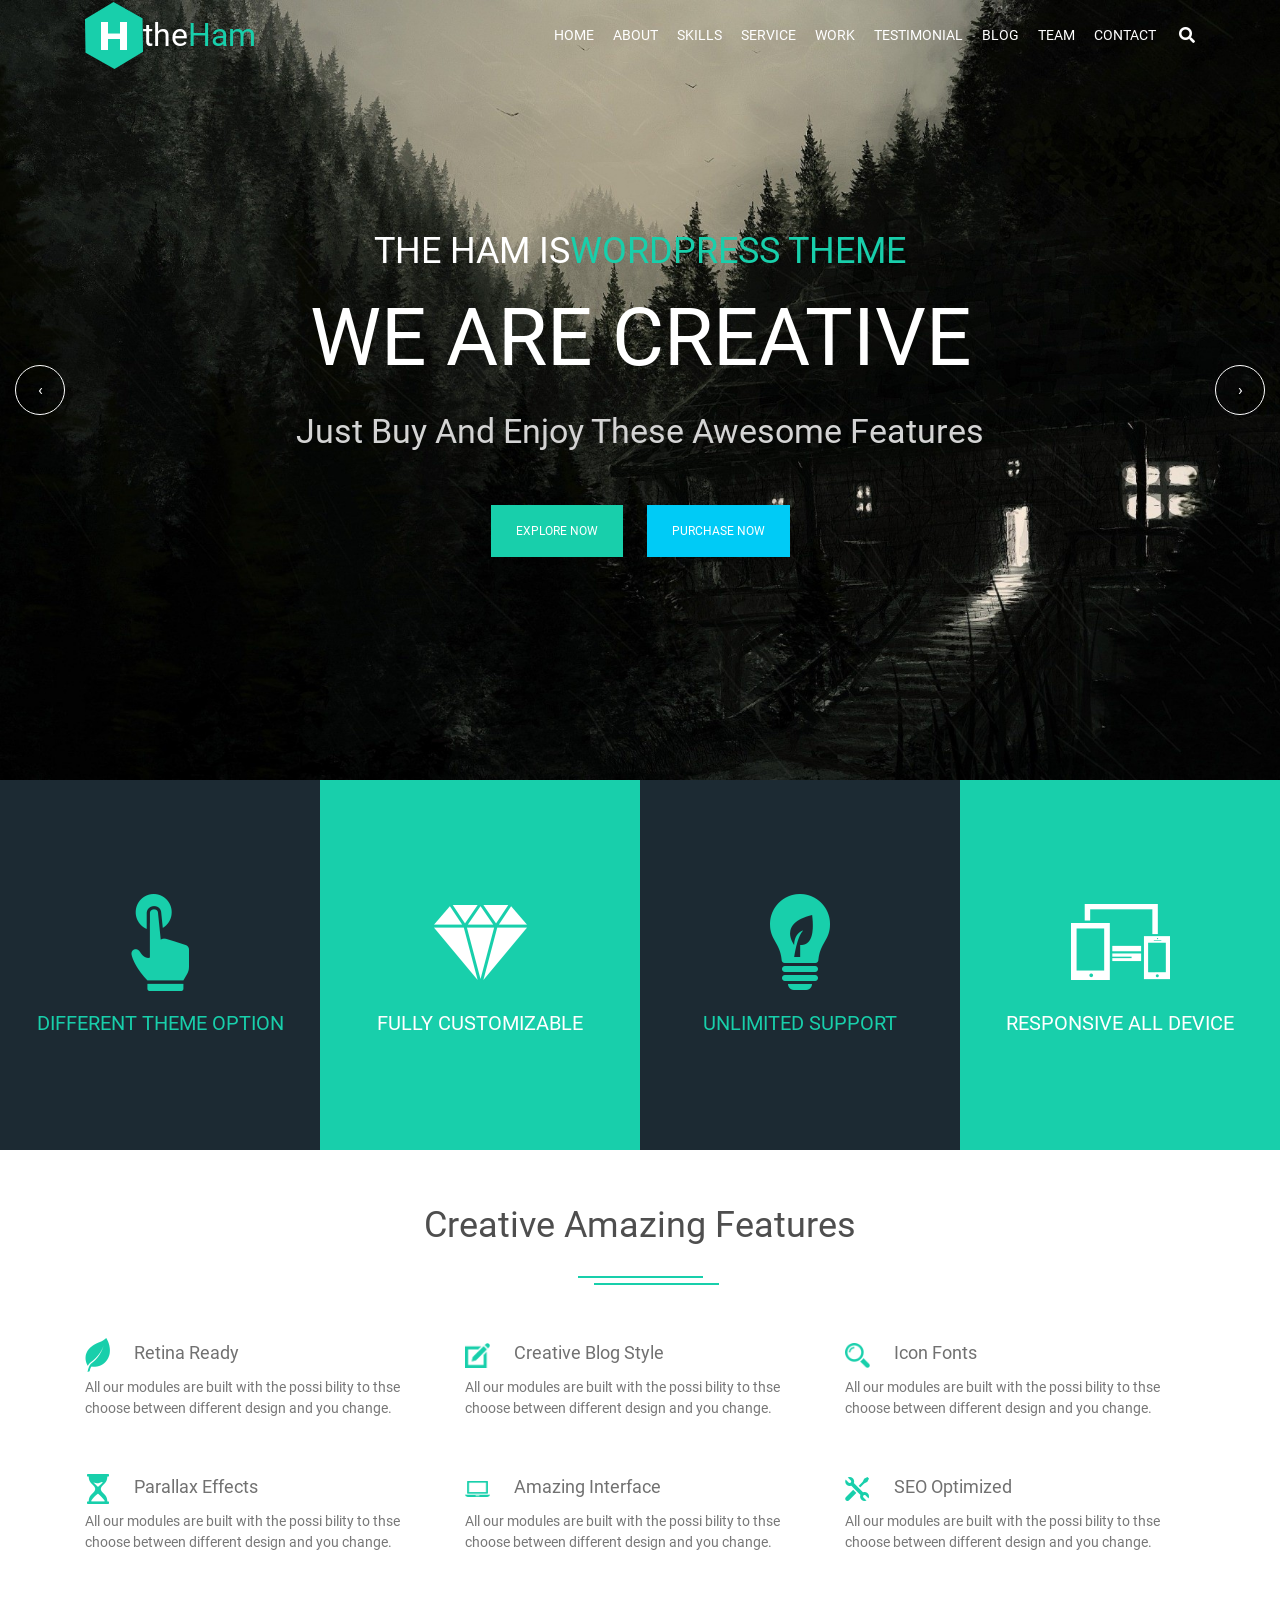
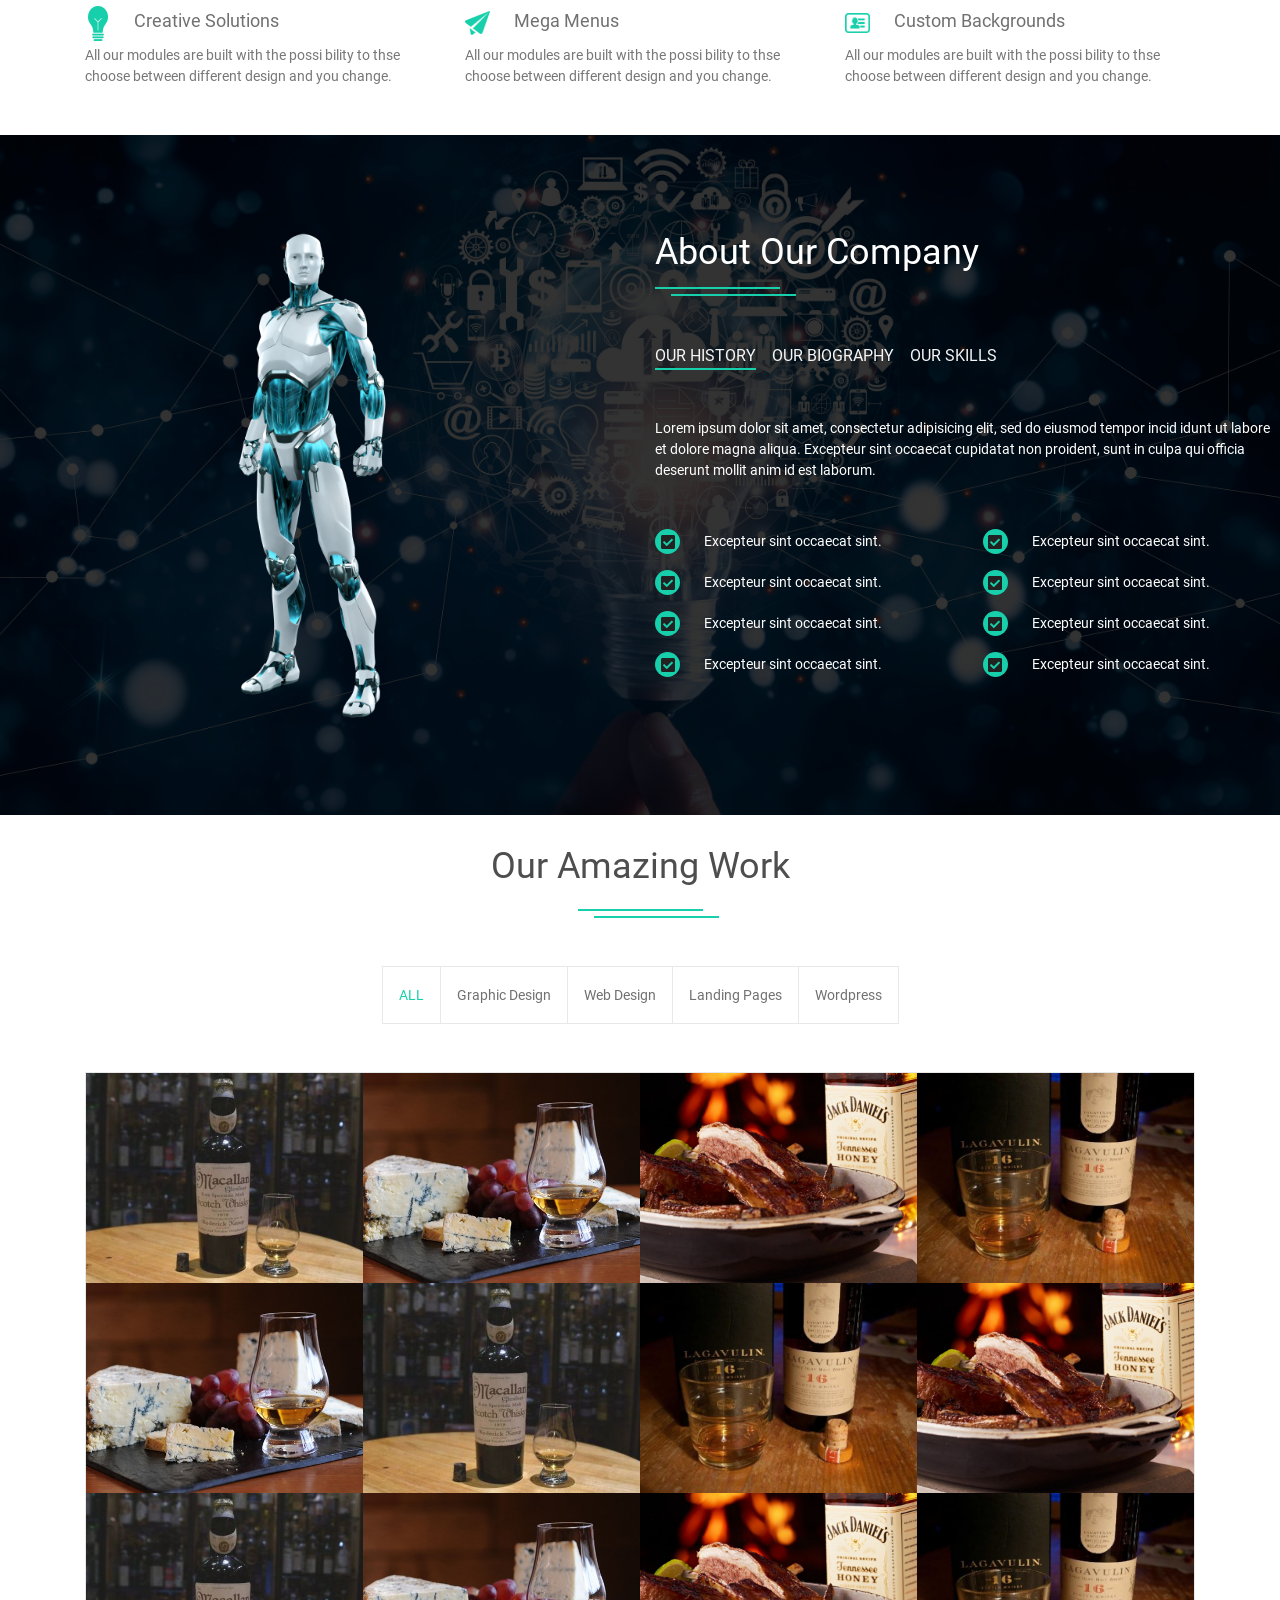
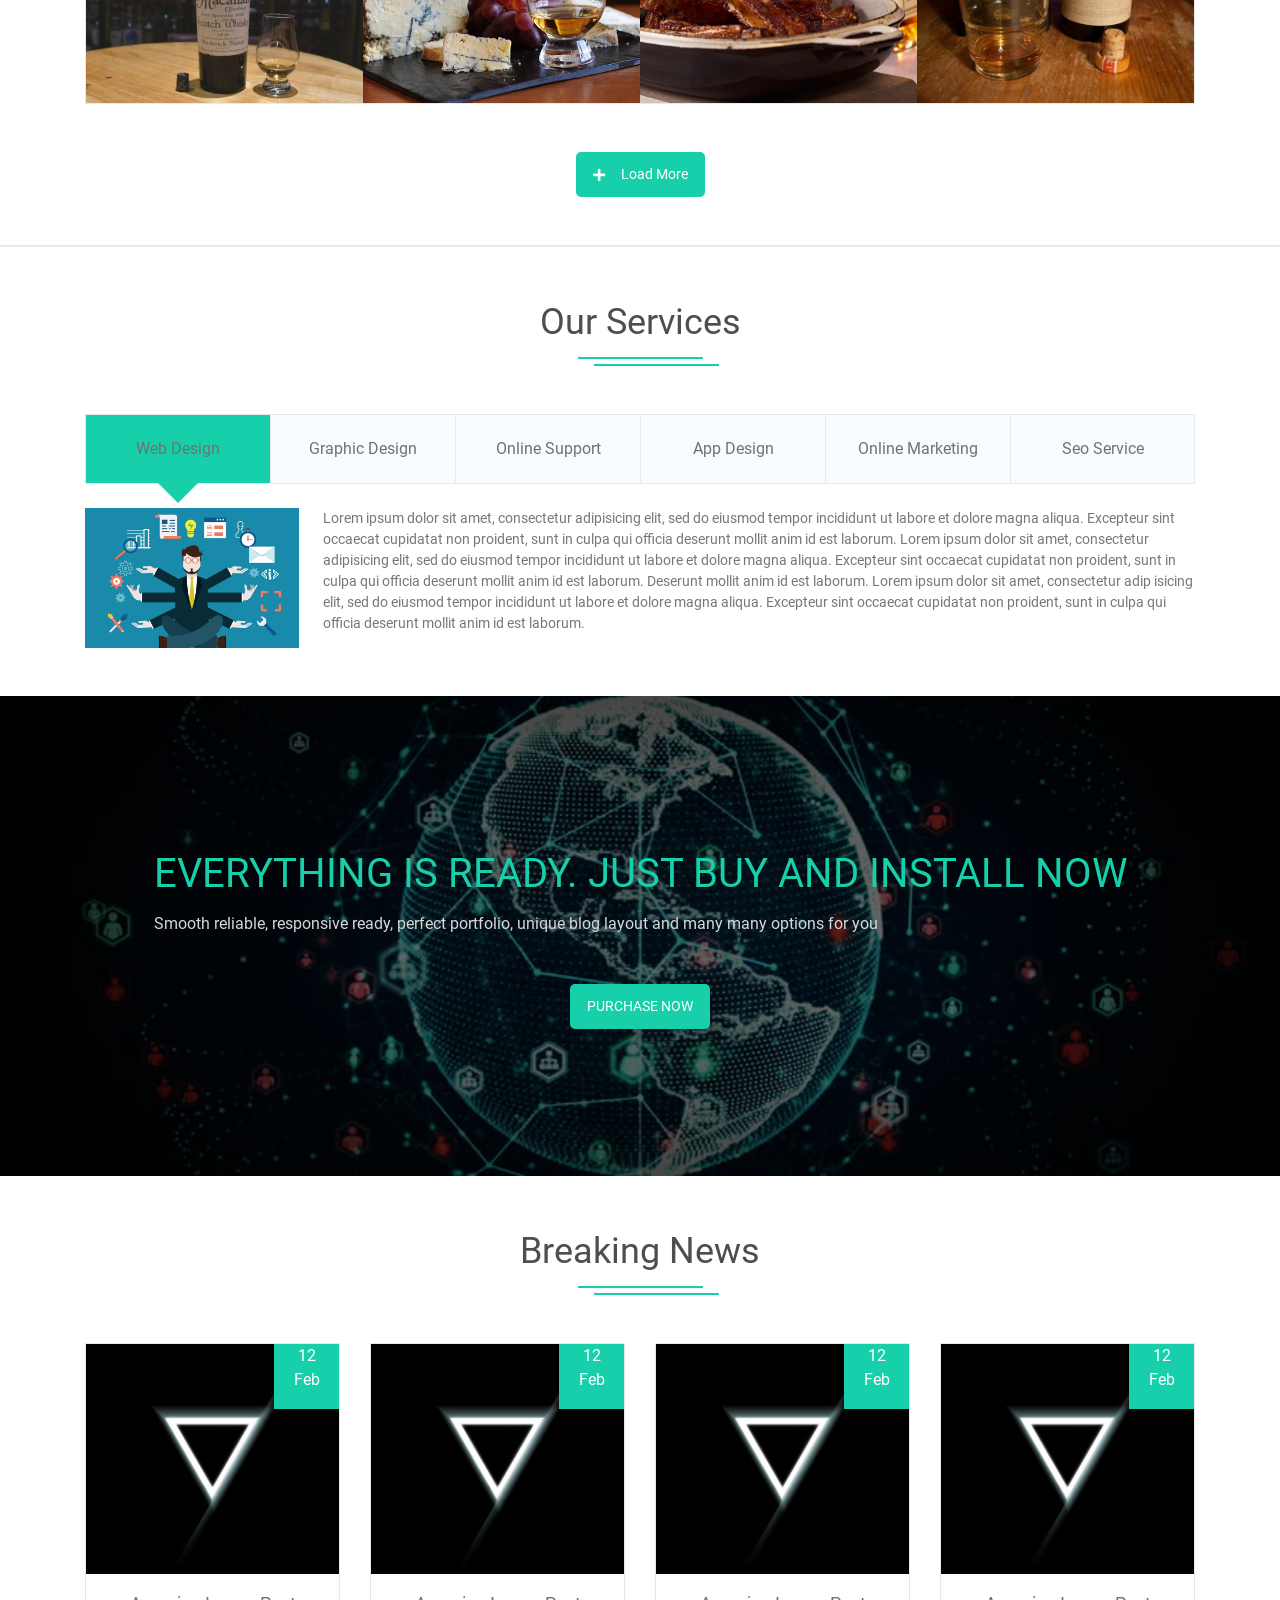
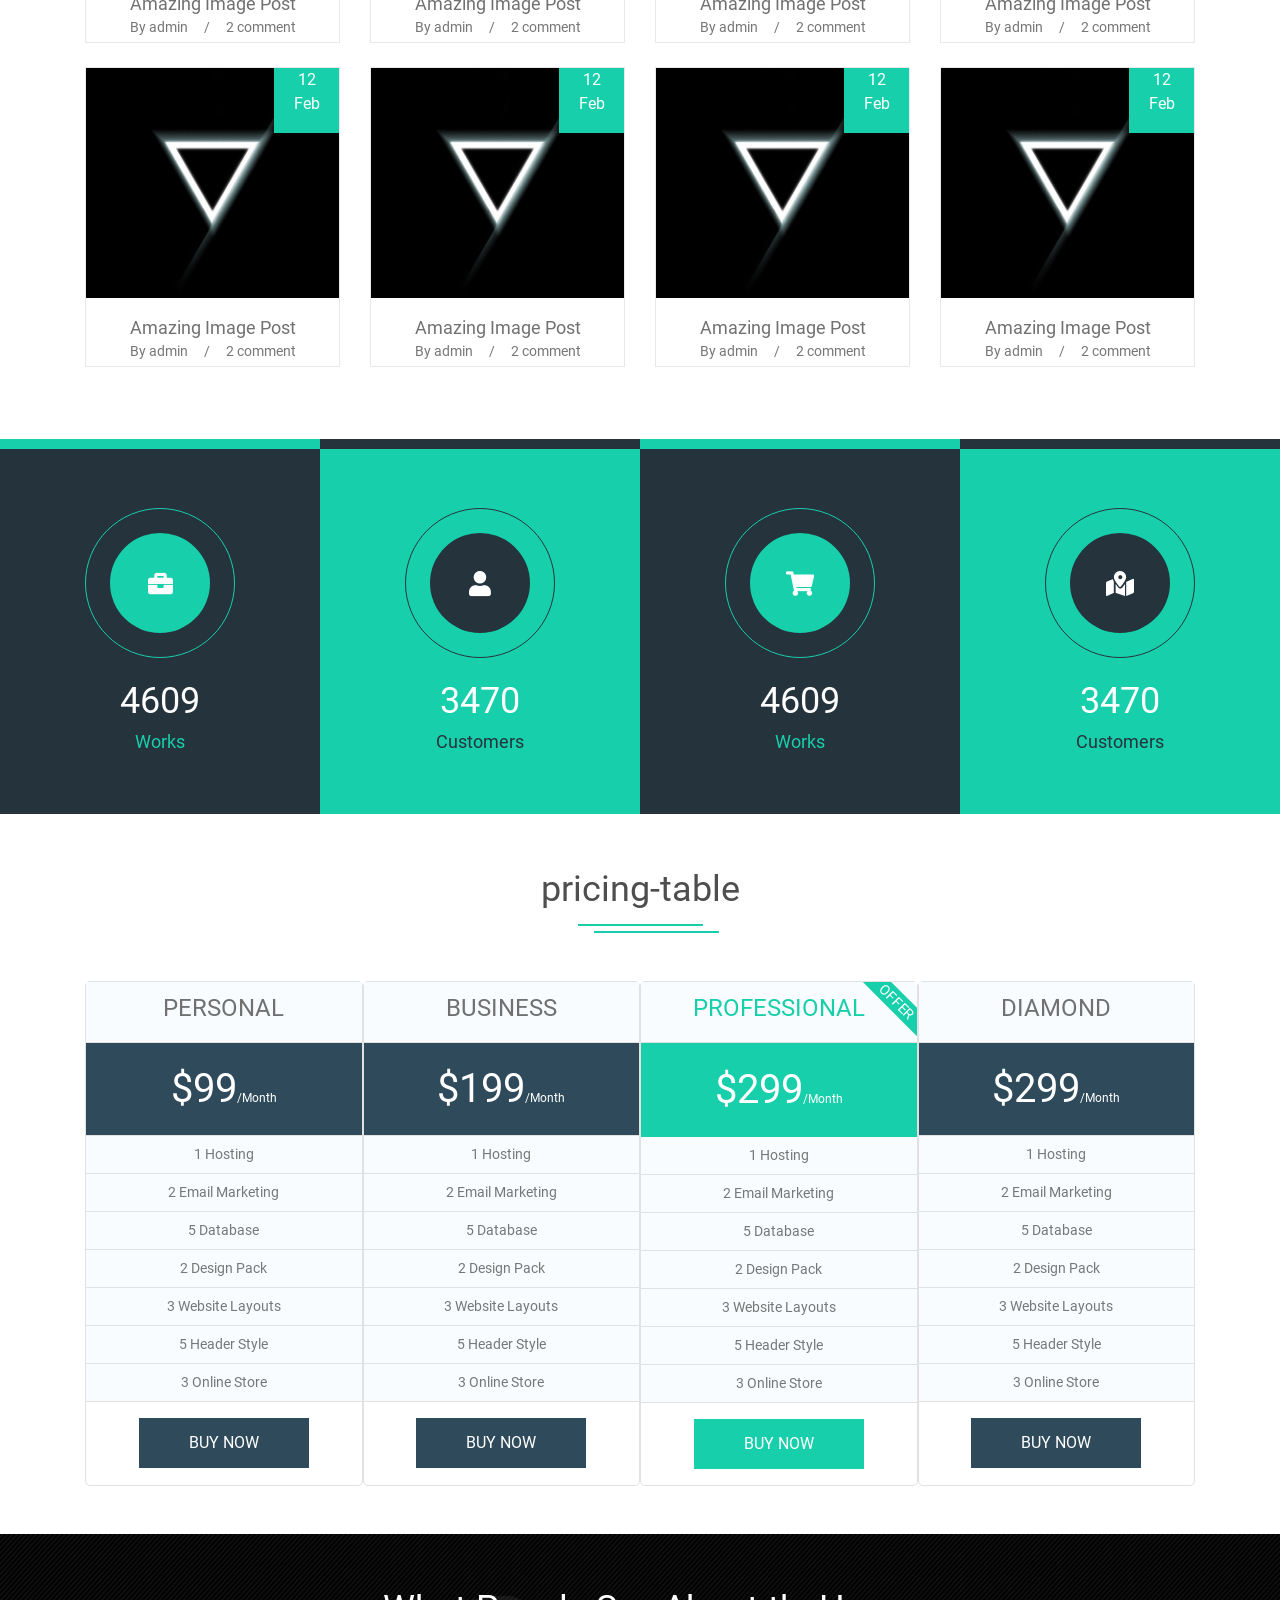
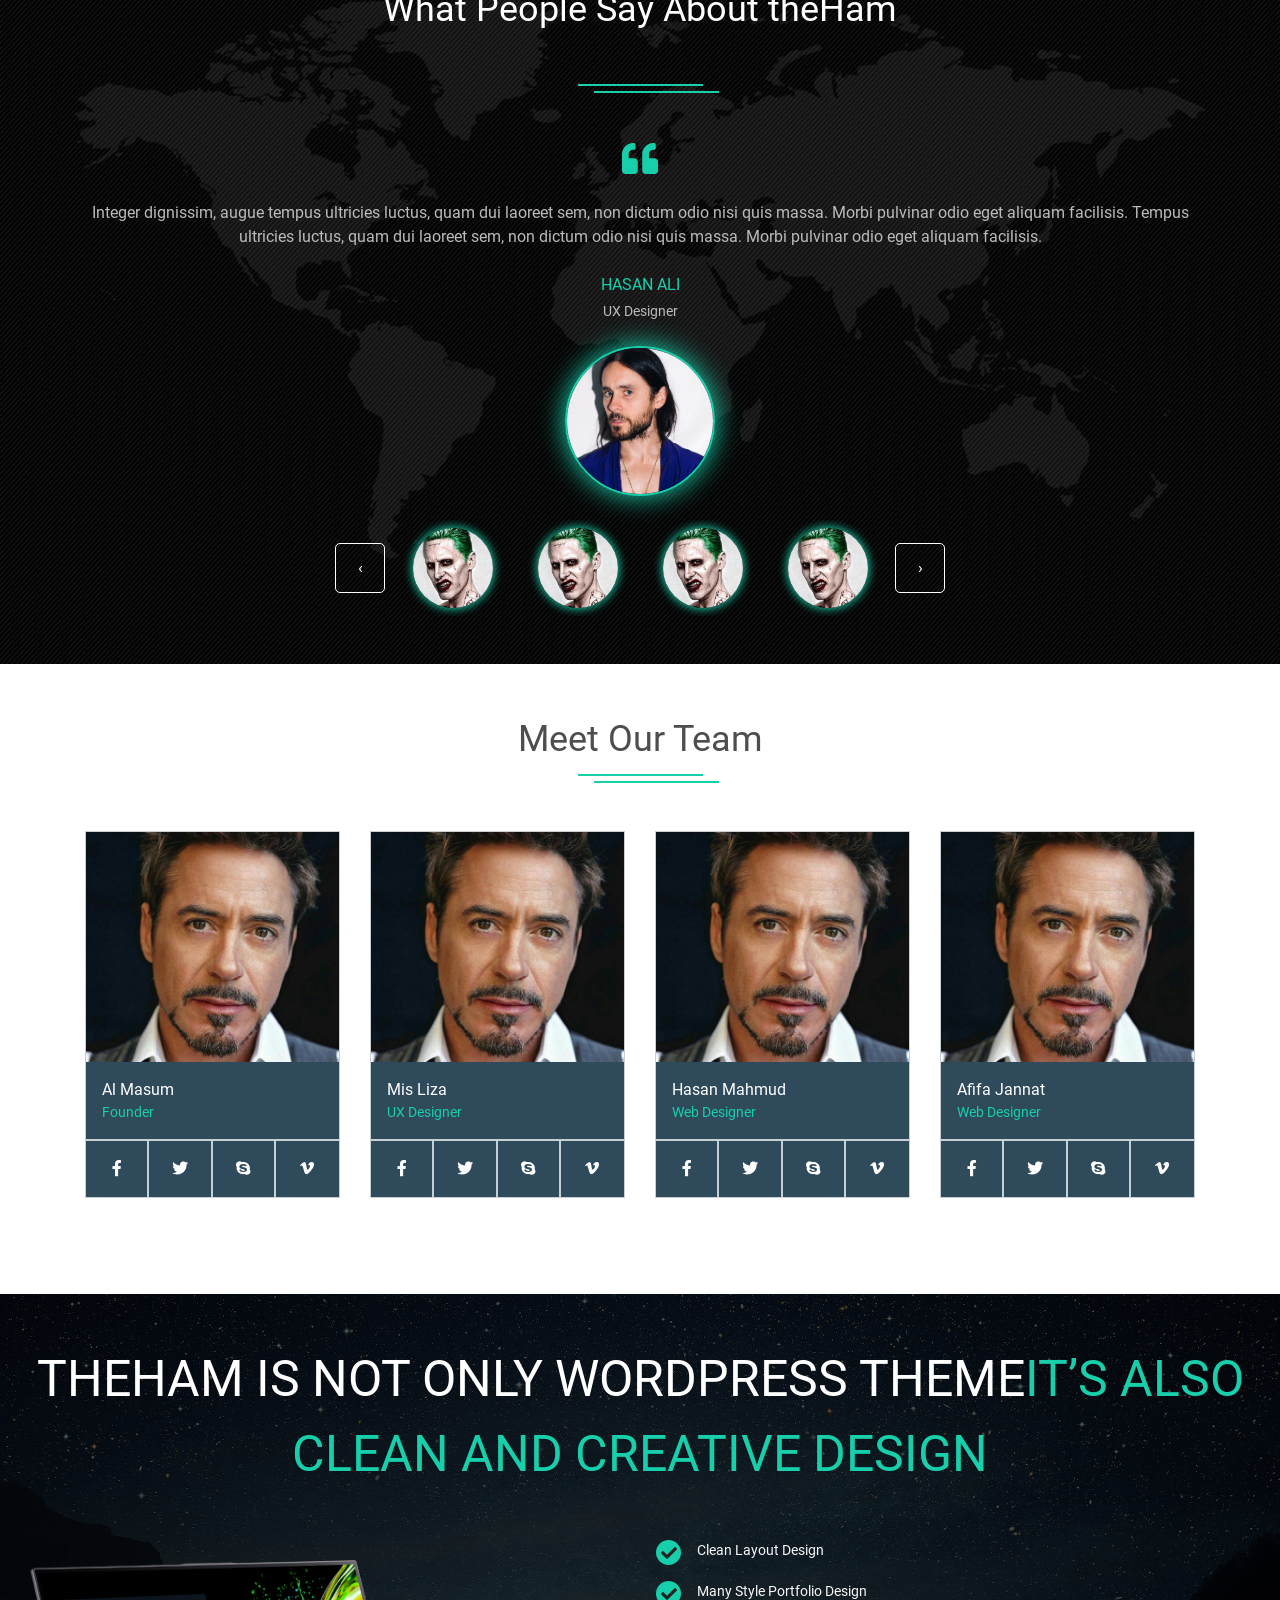
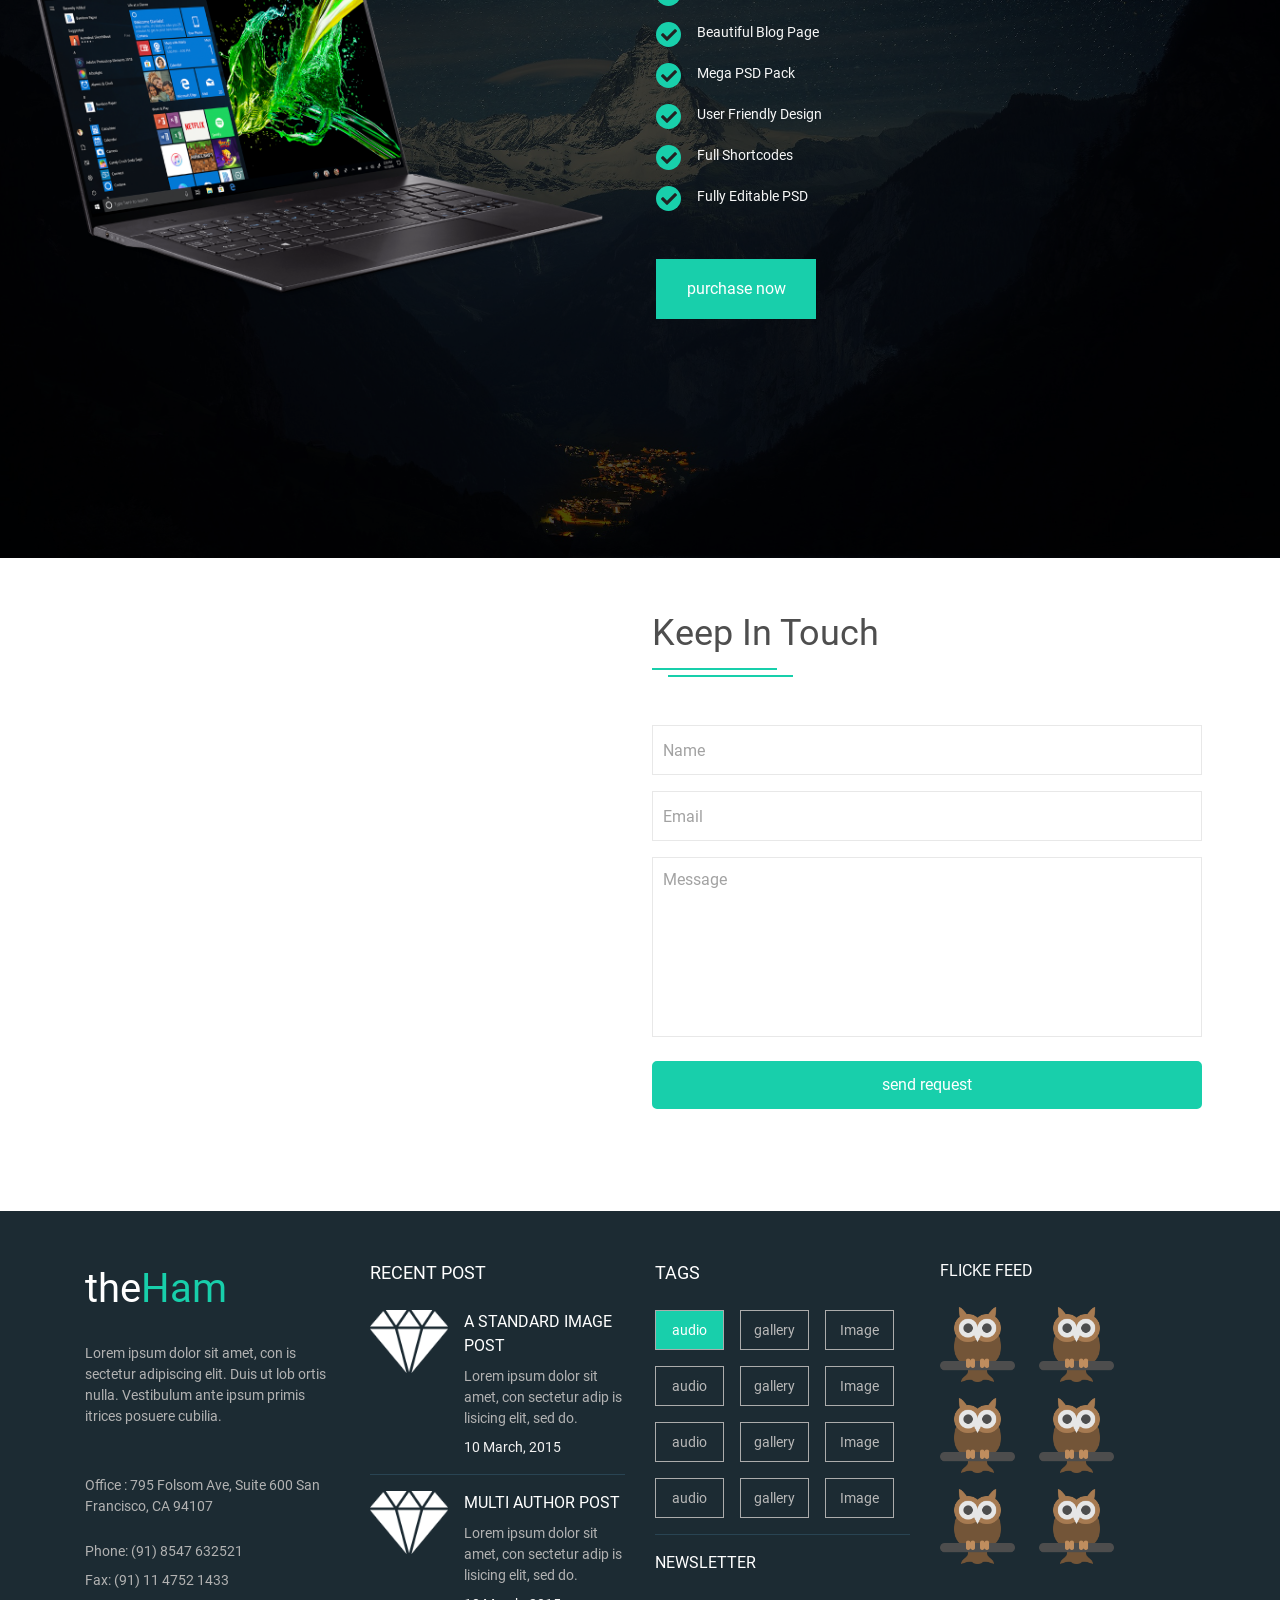
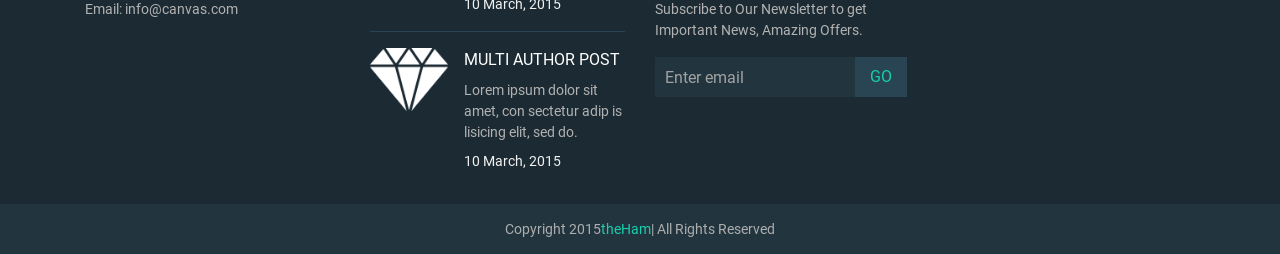
==== commit c317884a: "fix  input  menu" ====
--- a/app/index.html
+++ b/app/index.html
@@ -34,7 +34,7 @@
 			<div class="header_logo d-flex">
 				<a class="d-flex align-items-center" href="#"><img src="img/hth.png" alt="logo"><div class="header_logo_the">the<span class="header_logo_the color_logo">Ham</span></div></a>
 			</div>
-			<div class="header_menu">
+			<div class="header_menu mr-0 mr-lg-4">
 				<a class="header_item go_to" href="#home">home</a>
 				<a class="header_item go_to" href="#about">about</a>
 				<a class="header_item go_to" href="#skills">skills</a>
@@ -46,7 +46,7 @@
 				<a class="header_item go_to" href="#contact">contact</a>
 			</div>
 			<form class="header_search d-flex align-items-center" action="#">
-				<input class="header_btn active mr-2"
+				<input class="header_input mr-2"
 				type="search"
 				name="search"
 				/>
--- a/app/css/index.min.css
+++ b/app/css/index.min.css
@@ -1,2 +1,2 @@
-@charset "UTF-8";@font-face{font-family:Roboto;src:url(../fonts/roboto/Roboto-MediumItalic.eot);src:local('Roboto Medium Italic'),local('Roboto-MediumItalic'),url(../fonts/roboto/Roboto-MediumItalic.eot?#iefix) format('embedded-opentype'),url(../fonts/roboto/Roboto-MediumItalic.woff) format('woff'),url(../fonts/roboto/Roboto-MediumItalic.ttf) format('truetype');font-weight:500;font-style:italic}@font-face{font-family:Roboto;src:url(../fonts/roboto/Roboto-Italic.eot);src:local('Roboto Italic'),local('Roboto-Italic'),url(../fonts/roboto/Roboto-Italic.eot?#iefix) format('embedded-opentype'),url(../fonts/roboto/Roboto-Italic.woff) format('woff'),url(../fonts/roboto/Roboto-Italic.ttf) format('truetype');font-weight:400;font-style:italic}@font-face{font-family:Roboto;src:url(../fonts/roboto/Roboto-Bold.eot);src:local('Roboto Bold'),local('Roboto-Bold'),url(../fonts/roboto/Roboto-Bold.eot?#iefix) format('embedded-opentype'),url(../fonts/roboto/Roboto-Bold.woff) format('woff'),url(../fonts/roboto/Roboto-Bold.ttf) format('truetype');font-weight:700;font-style:normal}@font-face{font-family:Roboto;src:url(../fonts/roboto/Roboto-Regular.eot);src:local('Roboto'),local('Roboto-Regular'),url(../fonts/roboto/Roboto-Regular.eot?#iefix) format('embedded-opentype'),url(../fonts/roboto/Roboto-Regular.woff) format('woff'),url(../fonts/roboto/Roboto-Regular.ttf) format('truetype');font-weight:400;font-style:normal}@font-face{font-family:Roboto;src:url(../fonts/roboto/Roboto-Medium.eot);src:local('Roboto Medium'),local('Roboto-Medium'),url(../fonts/roboto/Roboto-Medium.eot?#iefix) format('embedded-opentype'),url(../fonts/roboto/Roboto-Medium.woff) format('woff'),url(../fonts/roboto/Roboto-Medium.ttf) format('truetype');font-weight:500;font-style:normal}@font-face{font-family:Roboto;src:url(../fonts/roboto/Roboto-BoldItalic.eot);src:local('Roboto Bold Italic'),local('Roboto-BoldItalic'),url(../fonts/roboto/Roboto-BoldItalic.eot?#iefix) format('embedded-opentype'),url(../fonts/roboto/Roboto-BoldItalic.woff) format('woff'),url(../fonts/roboto/Roboto-BoldItalic.ttf) format('truetype');font-weight:700;font-style:italic}@font-face{font-family:Roboto;src:url(../fonts/roboto/Roboto-ThinItalic.eot);src:local('Roboto Thin Italic'),local('Roboto-ThinItalic'),url(../fonts/roboto/Roboto-ThinItalic.eot?#iefix) format('embedded-opentype'),url(../fonts/roboto/Roboto-ThinItalic.woff) format('woff'),url(../fonts/roboto/Roboto-ThinItalic.ttf) format('truetype');font-weight:100;font-style:italic}@font-face{font-family:Roboto;src:url(../fonts/roboto/Roboto-Black.eot);src:local('Roboto Black'),local('Roboto-Black'),url(../fonts/roboto/Roboto-Black.eot?#iefix) format('embedded-opentype'),url(../fonts/roboto/Roboto-Black.woff) format('woff'),url(../fonts/roboto/Roboto-Black.ttf) format('truetype');font-weight:900;font-style:normal}@font-face{font-family:Roboto;src:url(../fonts/roboto/Roboto-Light.eot);src:local('Roboto Light'),local('Roboto-Light'),url(../fonts/roboto/Roboto-Light.eot?#iefix) format('embedded-opentype'),url(../fonts/roboto/Roboto-Light.woff) format('woff'),url(../fonts/roboto/Roboto-Light.ttf) format('truetype');font-weight:300;font-style:normal}@font-face{font-family:Roboto;src:url(../fonts/roboto/Roboto-LightItalic.eot);src:local('Roboto Light Italic'),local('Roboto-LightItalic'),url(../fonts/roboto/Roboto-LightItalic.eot?#iefix) format('embedded-opentype'),url(../fonts/roboto/Roboto-LightItalic.woff) format('woff'),url(../fonts/roboto/Roboto-LightItalic.ttf) format('truetype');font-weight:300;font-style:italic}@font-face{font-family:Roboto;src:url(../fonts/roboto/Roboto-BlackItalic.eot);src:local('Roboto Black Italic'),local('Roboto-BlackItalic'),url(../fonts/roboto/Roboto-BlackItalic.eot?#iefix) format('embedded-opentype'),url(../fonts/roboto/Roboto-BlackItalic.woff) format('woff'),url(../fonts/roboto/Roboto-BlackItalic.ttf) format('truetype');font-weight:900;font-style:italic}@font-face{font-family:Roboto;src:url(../fonts/roboto/Roboto-Thin.eot);src:local('Roboto Thin'),local('Roboto-Thin'),url(../fonts/roboto/Roboto-Thin.eot?#iefix) format('embedded-opentype'),url(../fonts/roboto/Roboto-Thin.woff) format('woff'),url(../fonts/roboto/Roboto-Thin.ttf) format('truetype');font-weight:100;font-style:normal}*,::after,::before{-webkit-box-sizing:border-box;box-sizing:border-box}html{font-family:sans-serif;line-height:1.15;-webkit-text-size-adjust:100%;-webkit-tap-highlight-color:transparent}article,aside,figcaption,figure,footer,header,hgroup,main,nav,section{display:block}body{margin:0;font-family:-apple-system,BlinkMacSystemFont,"Segoe UI",Roboto,"Helvetica Neue",Arial,"Noto Sans",sans-serif,"Apple Color Emoji","Segoe UI Emoji","Segoe UI Symbol","Noto Color Emoji";font-size:1rem;font-weight:400;line-height:1.5;color:#212529;text-align:left;background-color:#fff}[tabindex="-1"]:focus:not(:focus-visible){outline:0!important}hr{-webkit-box-sizing:content-box;box-sizing:content-box;height:0;overflow:visible}h1,h2,h3,h4,h5,h6{margin-top:0;margin-bottom:.5rem}p{margin-top:0;margin-bottom:1rem}abbr[data-original-title],abbr[title]{text-decoration:underline;-webkit-text-decoration:underline dotted;text-decoration:underline dotted;cursor:help;border-bottom:0;-webkit-text-decoration-skip-ink:none;text-decoration-skip-ink:none}address{margin-bottom:1rem;font-style:normal;line-height:inherit}dl,ol,ul{margin-top:0;margin-bottom:1rem}ol ol,ol ul,ul ol,ul ul{margin-bottom:0}dt{font-weight:700}dd{margin-bottom:.5rem;margin-left:0}blockquote{margin:0 0 1rem}b,strong{font-weight:bolder}small{font-size:80%}sub,sup{position:relative;font-size:75%;line-height:0;vertical-align:baseline}sub{bottom:-.25em}sup{top:-.5em}a{color:#007bff;text-decoration:none;background-color:transparent}a:hover{color:#0056b3;text-decoration:underline}a:not([href]):not([class]){color:inherit;text-decoration:none}a:not([href]):not([class]):hover{color:inherit;text-decoration:none}code,kbd,pre,samp{font-family:SFMono-Regular,Menlo,Monaco,Consolas,"Liberation Mono","Courier New",monospace;font-size:1em}pre{margin-top:0;margin-bottom:1rem;overflow:auto;-ms-overflow-style:scrollbar}figure{margin:0 0 1rem}img{vertical-align:middle;border-style:none}svg{overflow:hidden;vertical-align:middle}table{border-collapse:collapse}caption{padding-top:.75rem;padding-bottom:.75rem;color:#6c757d;text-align:left;caption-side:bottom}th{text-align:inherit;text-align:-webkit-match-parent}label{display:inline-block;margin-bottom:.5rem}button{border-radius:0}button:focus{outline:1px dotted;outline:5px auto -webkit-focus-ring-color}button,input,optgroup,select,textarea{margin:0;font-family:inherit;font-size:inherit;line-height:inherit}button,input{overflow:visible}button,select{text-transform:none}[role=button]{cursor:pointer}select{word-wrap:normal}[type=button],[type=reset],[type=submit],button{-webkit-appearance:button}[type=button]:not(:disabled),[type=reset]:not(:disabled),[type=submit]:not(:disabled),button:not(:disabled){cursor:pointer}[type=button]::-moz-focus-inner,[type=reset]::-moz-focus-inner,[type=submit]::-moz-focus-inner,button::-moz-focus-inner{padding:0;border-style:none}input[type=checkbox],input[type=radio]{-webkit-box-sizing:border-box;box-sizing:border-box;padding:0}textarea{overflow:auto;resize:vertical}fieldset{min-width:0;padding:0;margin:0;border:0}legend{display:block;width:100%;max-width:100%;padding:0;margin-bottom:.5rem;font-size:1.5rem;line-height:inherit;color:inherit;white-space:normal}progress{vertical-align:baseline}[type=number]::-webkit-inner-spin-button,[type=number]::-webkit-outer-spin-button{height:auto}[type=search]{outline-offset:-2px;-webkit-appearance:none}[type=search]::-webkit-search-decoration{-webkit-appearance:none}::-webkit-file-upload-button{font:inherit;-webkit-appearance:button}output{display:inline-block}summary{display:list-item;cursor:pointer}template{display:none}[hidden]{display:none!important}html{-webkit-box-sizing:border-box;box-sizing:border-box;-ms-overflow-style:scrollbar}*,::after,::before{-webkit-box-sizing:inherit;box-sizing:inherit}.container,.container-fluid,.container-lg,.container-md,.container-sm,.container-xl{width:100%;padding-right:15px;padding-left:15px;margin-right:auto;margin-left:auto}@media (min-width:576px){.container,.container-sm{max-width:540px}}@media (min-width:768px){.container,.container-md,.container-sm{max-width:720px}}@media (min-width:992px){.container,.container-lg,.container-md,.container-sm{max-width:960px}}@media (min-width:1200px){.container,.container-lg,.container-md,.container-sm,.container-xl{max-width:1140px}}.row{display:-webkit-box;display:-webkit-flex;display:-ms-flexbox;display:flex;-webkit-flex-wrap:wrap;-ms-flex-wrap:wrap;flex-wrap:wrap;margin-right:-15px;margin-left:-15px}.no-gutters{margin-right:0;margin-left:0}.no-gutters>.col,.no-gutters>[class*=col-]{padding-right:0;padding-left:0}.col,.col-1,.col-10,.col-11,.col-12,.col-2,.col-3,.col-4,.col-5,.col-6,.col-7,.col-8,.col-9,.col-auto,.col-lg,.col-lg-1,.col-lg-10,.col-lg-11,.col-lg-12,.col-lg-2,.col-lg-3,.col-lg-4,.col-lg-5,.col-lg-6,.col-lg-7,.col-lg-8,.col-lg-9,.col-lg-auto,.col-md,.col-md-1,.col-md-10,.col-md-11,.col-md-12,.col-md-2,.col-md-3,.col-md-4,.col-md-5,.col-md-6,.col-md-7,.col-md-8,.col-md-9,.col-md-auto,.col-sm,.col-sm-1,.col-sm-10,.col-sm-11,.col-sm-12,.col-sm-2,.col-sm-3,.col-sm-4,.col-sm-5,.col-sm-6,.col-sm-7,.col-sm-8,.col-sm-9,.col-sm-auto,.col-xl,.col-xl-1,.col-xl-10,.col-xl-11,.col-xl-12,.col-xl-2,.col-xl-3,.col-xl-4,.col-xl-5,.col-xl-6,.col-xl-7,.col-xl-8,.col-xl-9,.col-xl-auto{position:relative;width:100%;padding-right:15px;padding-left:15px}.col{-webkit-flex-basis:0;-ms-flex-preferred-size:0;flex-basis:0;-webkit-box-flex:1;-webkit-flex-grow:1;-ms-flex-positive:1;flex-grow:1;max-width:100%}.row-cols-1>*{-webkit-box-flex:0;-webkit-flex:0 0 100%;-ms-flex:0 0 100%;flex:0 0 100%;max-width:100%}.row-cols-2>*{-webkit-box-flex:0;-webkit-flex:0 0 50%;-ms-flex:0 0 50%;flex:0 0 50%;max-width:50%}.row-cols-3>*{-webkit-box-flex:0;-webkit-flex:0 0 33.33333%;-ms-flex:0 0 33.33333%;flex:0 0 33.33333%;max-width:33.33333%}.row-cols-4>*{-webkit-box-flex:0;-webkit-flex:0 0 25%;-ms-flex:0 0 25%;flex:0 0 25%;max-width:25%}.row-cols-5>*{-webkit-box-flex:0;-webkit-flex:0 0 20%;-ms-flex:0 0 20%;flex:0 0 20%;max-width:20%}.row-cols-6>*{-webkit-box-flex:0;-webkit-flex:0 0 16.66667%;-ms-flex:0 0 16.66667%;flex:0 0 16.66667%;max-width:16.66667%}.col-auto{-webkit-box-flex:0;-webkit-flex:0 0 auto;-ms-flex:0 0 auto;flex:0 0 auto;width:auto;max-width:100%}.col-1{-webkit-box-flex:0;-webkit-flex:0 0 8.33333%;-ms-flex:0 0 8.33333%;flex:0 0 8.33333%;max-width:8.33333%}.col-2{-webkit-box-flex:0;-webkit-flex:0 0 16.66667%;-ms-flex:0 0 16.66667%;flex:0 0 16.66667%;max-width:16.66667%}.col-3{-webkit-box-flex:0;-webkit-flex:0 0 25%;-ms-flex:0 0 25%;flex:0 0 25%;max-width:25%}.col-4{-webkit-box-flex:0;-webkit-flex:0 0 33.33333%;-ms-flex:0 0 33.33333%;flex:0 0 33.33333%;max-width:33.33333%}.col-5{-webkit-box-flex:0;-webkit-flex:0 0 41.66667%;-ms-flex:0 0 41.66667%;flex:0 0 41.66667%;max-width:41.66667%}.col-6{-webkit-box-flex:0;-webkit-flex:0 0 50%;-ms-flex:0 0 50%;flex:0 0 50%;max-width:50%}.col-7{-webkit-box-flex:0;-webkit-flex:0 0 58.33333%;-ms-flex:0 0 58.33333%;flex:0 0 58.33333%;max-width:58.33333%}.col-8{-webkit-box-flex:0;-webkit-flex:0 0 66.66667%;-ms-flex:0 0 66.66667%;flex:0 0 66.66667%;max-width:66.66667%}.col-9{-webkit-box-flex:0;-webkit-flex:0 0 75%;-ms-flex:0 0 75%;flex:0 0 75%;max-width:75%}.col-10{-webkit-box-flex:0;-webkit-flex:0 0 83.33333%;-ms-flex:0 0 83.33333%;flex:0 0 83.33333%;max-width:83.33333%}.col-11{-webkit-box-flex:0;-webkit-flex:0 0 91.66667%;-ms-flex:0 0 91.66667%;flex:0 0 91.66667%;max-width:91.66667%}.col-12{-webkit-box-flex:0;-webkit-flex:0 0 100%;-ms-flex:0 0 100%;flex:0 0 100%;max-width:100%}.order-first{-webkit-box-ordinal-group:0;-webkit-order:-1;-ms-flex-order:-1;order:-1}.order-last{-webkit-box-ordinal-group:14;-webkit-order:13;-ms-flex-order:13;order:13}.order-0{-webkit-box-ordinal-group:1;-webkit-order:0;-ms-flex-order:0;order:0}.order-1{-webkit-box-ordinal-group:2;-webkit-order:1;-ms-flex-order:1;order:1}.order-2{-webkit-box-ordinal-group:3;-webkit-order:2;-ms-flex-order:2;order:2}.order-3{-webkit-box-ordinal-group:4;-webkit-order:3;-ms-flex-order:3;order:3}.order-4{-webkit-box-ordinal-group:5;-webkit-order:4;-ms-flex-order:4;order:4}.order-5{-webkit-box-ordinal-group:6;-webkit-order:5;-ms-flex-order:5;order:5}.order-6{-webkit-box-ordinal-group:7;-webkit-order:6;-ms-flex-order:6;order:6}.order-7{-webkit-box-ordinal-group:8;-webkit-order:7;-ms-flex-order:7;order:7}.order-8{-webkit-box-ordinal-group:9;-webkit-order:8;-ms-flex-order:8;order:8}.order-9{-webkit-box-ordinal-group:10;-webkit-order:9;-ms-flex-order:9;order:9}.order-10{-webkit-box-ordinal-group:11;-webkit-order:10;-ms-flex-order:10;order:10}.order-11{-webkit-box-ordinal-group:12;-webkit-order:11;-ms-flex-order:11;order:11}.order-12{-webkit-box-ordinal-group:13;-webkit-order:12;-ms-flex-order:12;order:12}.offset-1{margin-left:8.33333%}.offset-2{margin-left:16.66667%}.offset-3{margin-left:25%}.offset-4{margin-left:33.33333%}.offset-5{margin-left:41.66667%}.offset-6{margin-left:50%}.offset-7{margin-left:58.33333%}.offset-8{margin-left:66.66667%}.offset-9{margin-left:75%}.offset-10{margin-left:83.33333%}.offset-11{margin-left:91.66667%}@media (min-width:576px){.col-sm{-webkit-flex-basis:0;-ms-flex-preferred-size:0;flex-basis:0;-webkit-box-flex:1;-webkit-flex-grow:1;-ms-flex-positive:1;flex-grow:1;max-width:100%}.row-cols-sm-1>*{-webkit-box-flex:0;-webkit-flex:0 0 100%;-ms-flex:0 0 100%;flex:0 0 100%;max-width:100%}.row-cols-sm-2>*{-webkit-box-flex:0;-webkit-flex:0 0 50%;-ms-flex:0 0 50%;flex:0 0 50%;max-width:50%}.row-cols-sm-3>*{-webkit-box-flex:0;-webkit-flex:0 0 33.33333%;-ms-flex:0 0 33.33333%;flex:0 0 33.33333%;max-width:33.33333%}.row-cols-sm-4>*{-webkit-box-flex:0;-webkit-flex:0 0 25%;-ms-flex:0 0 25%;flex:0 0 25%;max-width:25%}.row-cols-sm-5>*{-webkit-box-flex:0;-webkit-flex:0 0 20%;-ms-flex:0 0 20%;flex:0 0 20%;max-width:20%}.row-cols-sm-6>*{-webkit-box-flex:0;-webkit-flex:0 0 16.66667%;-ms-flex:0 0 16.66667%;flex:0 0 16.66667%;max-width:16.66667%}.col-sm-auto{-webkit-box-flex:0;-webkit-flex:0 0 auto;-ms-flex:0 0 auto;flex:0 0 auto;width:auto;max-width:100%}.col-sm-1{-webkit-box-flex:0;-webkit-flex:0 0 8.33333%;-ms-flex:0 0 8.33333%;flex:0 0 8.33333%;max-width:8.33333%}.col-sm-2{-webkit-box-flex:0;-webkit-flex:0 0 16.66667%;-ms-flex:0 0 16.66667%;flex:0 0 16.66667%;max-width:16.66667%}.col-sm-3{-webkit-box-flex:0;-webkit-flex:0 0 25%;-ms-flex:0 0 25%;flex:0 0 25%;max-width:25%}.col-sm-4{-webkit-box-flex:0;-webkit-flex:0 0 33.33333%;-ms-flex:0 0 33.33333%;flex:0 0 33.33333%;max-width:33.33333%}.col-sm-5{-webkit-box-flex:0;-webkit-flex:0 0 41.66667%;-ms-flex:0 0 41.66667%;flex:0 0 41.66667%;max-width:41.66667%}.col-sm-6{-webkit-box-flex:0;-webkit-flex:0 0 50%;-ms-flex:0 0 50%;flex:0 0 50%;max-width:50%}.col-sm-7{-webkit-box-flex:0;-webkit-flex:0 0 58.33333%;-ms-flex:0 0 58.33333%;flex:0 0 58.33333%;max-width:58.33333%}.col-sm-8{-webkit-box-flex:0;-webkit-flex:0 0 66.66667%;-ms-flex:0 0 66.66667%;flex:0 0 66.66667%;max-width:66.66667%}.col-sm-9{-webkit-box-flex:0;-webkit-flex:0 0 75%;-ms-flex:0 0 75%;flex:0 0 75%;max-width:75%}.col-sm-10{-webkit-box-flex:0;-webkit-flex:0 0 83.33333%;-ms-flex:0 0 83.33333%;flex:0 0 83.33333%;max-width:83.33333%}.col-sm-11{-webkit-box-flex:0;-webkit-flex:0 0 91.66667%;-ms-flex:0 0 91.66667%;flex:0 0 91.66667%;max-width:91.66667%}.col-sm-12{-webkit-box-flex:0;-webkit-flex:0 0 100%;-ms-flex:0 0 100%;flex:0 0 100%;max-width:100%}.order-sm-first{-webkit-box-ordinal-group:0;-webkit-order:-1;-ms-flex-order:-1;order:-1}.order-sm-last{-webkit-box-ordinal-group:14;-webkit-order:13;-ms-flex-order:13;order:13}.order-sm-0{-webkit-box-ordinal-group:1;-webkit-order:0;-ms-flex-order:0;order:0}.order-sm-1{-webkit-box-ordinal-group:2;-webkit-order:1;-ms-flex-order:1;order:1}.order-sm-2{-webkit-box-ordinal-group:3;-webkit-order:2;-ms-flex-order:2;order:2}.order-sm-3{-webkit-box-ordinal-group:4;-webkit-order:3;-ms-flex-order:3;order:3}.order-sm-4{-webkit-box-ordinal-group:5;-webkit-order:4;-ms-flex-order:4;order:4}.order-sm-5{-webkit-box-ordinal-group:6;-webkit-order:5;-ms-flex-order:5;order:5}.order-sm-6{-webkit-box-ordinal-group:7;-webkit-order:6;-ms-flex-order:6;order:6}.order-sm-7{-webkit-box-ordinal-group:8;-webkit-order:7;-ms-flex-order:7;order:7}.order-sm-8{-webkit-box-ordinal-group:9;-webkit-order:8;-ms-flex-order:8;order:8}.order-sm-9{-webkit-box-ordinal-group:10;-webkit-order:9;-ms-flex-order:9;order:9}.order-sm-10{-webkit-box-ordinal-group:11;-webkit-order:10;-ms-flex-order:10;order:10}.order-sm-11{-webkit-box-ordinal-group:12;-webkit-order:11;-ms-flex-order:11;order:11}.order-sm-12{-webkit-box-ordinal-group:13;-webkit-order:12;-ms-flex-order:12;order:12}.offset-sm-0{margin-left:0}.offset-sm-1{margin-left:8.33333%}.offset-sm-2{margin-left:16.66667%}.offset-sm-3{margin-left:25%}.offset-sm-4{margin-left:33.33333%}.offset-sm-5{margin-left:41.66667%}.offset-sm-6{margin-left:50%}.offset-sm-7{margin-left:58.33333%}.offset-sm-8{margin-left:66.66667%}.offset-sm-9{margin-left:75%}.offset-sm-10{margin-left:83.33333%}.offset-sm-11{margin-left:91.66667%}}@media (min-width:768px){.col-md{-webkit-flex-basis:0;-ms-flex-preferred-size:0;flex-basis:0;-webkit-box-flex:1;-webkit-flex-grow:1;-ms-flex-positive:1;flex-grow:1;max-width:100%}.row-cols-md-1>*{-webkit-box-flex:0;-webkit-flex:0 0 100%;-ms-flex:0 0 100%;flex:0 0 100%;max-width:100%}.row-cols-md-2>*{-webkit-box-flex:0;-webkit-flex:0 0 50%;-ms-flex:0 0 50%;flex:0 0 50%;max-width:50%}.row-cols-md-3>*{-webkit-box-flex:0;-webkit-flex:0 0 33.33333%;-ms-flex:0 0 33.33333%;flex:0 0 33.33333%;max-width:33.33333%}.row-cols-md-4>*{-webkit-box-flex:0;-webkit-flex:0 0 25%;-ms-flex:0 0 25%;flex:0 0 25%;max-width:25%}.row-cols-md-5>*{-webkit-box-flex:0;-webkit-flex:0 0 20%;-ms-flex:0 0 20%;flex:0 0 20%;max-width:20%}.row-cols-md-6>*{-webkit-box-flex:0;-webkit-flex:0 0 16.66667%;-ms-flex:0 0 16.66667%;flex:0 0 16.66667%;max-width:16.66667%}.col-md-auto{-webkit-box-flex:0;-webkit-flex:0 0 auto;-ms-flex:0 0 auto;flex:0 0 auto;width:auto;max-width:100%}.col-md-1{-webkit-box-flex:0;-webkit-flex:0 0 8.33333%;-ms-flex:0 0 8.33333%;flex:0 0 8.33333%;max-width:8.33333%}.col-md-2{-webkit-box-flex:0;-webkit-flex:0 0 16.66667%;-ms-flex:0 0 16.66667%;flex:0 0 16.66667%;max-width:16.66667%}.col-md-3{-webkit-box-flex:0;-webkit-flex:0 0 25%;-ms-flex:0 0 25%;flex:0 0 25%;max-width:25%}.col-md-4{-webkit-box-flex:0;-webkit-flex:0 0 33.33333%;-ms-flex:0 0 33.33333%;flex:0 0 33.33333%;max-width:33.33333%}.col-md-5{-webkit-box-flex:0;-webkit-flex:0 0 41.66667%;-ms-flex:0 0 41.66667%;flex:0 0 41.66667%;max-width:41.66667%}.col-md-6{-webkit-box-flex:0;-webkit-flex:0 0 50%;-ms-flex:0 0 50%;flex:0 0 50%;max-width:50%}.col-md-7{-webkit-box-flex:0;-webkit-flex:0 0 58.33333%;-ms-flex:0 0 58.33333%;flex:0 0 58.33333%;max-width:58.33333%}.col-md-8{-webkit-box-flex:0;-webkit-flex:0 0 66.66667%;-ms-flex:0 0 66.66667%;flex:0 0 66.66667%;max-width:66.66667%}.col-md-9{-webkit-box-flex:0;-webkit-flex:0 0 75%;-ms-flex:0 0 75%;flex:0 0 75%;max-width:75%}.col-md-10{-webkit-box-flex:0;-webkit-flex:0 0 83.33333%;-ms-flex:0 0 83.33333%;flex:0 0 83.33333%;max-width:83.33333%}.col-md-11{-webkit-box-flex:0;-webkit-flex:0 0 91.66667%;-ms-flex:0 0 91.66667%;flex:0 0 91.66667%;max-width:91.66667%}.col-md-12{-webkit-box-flex:0;-webkit-flex:0 0 100%;-ms-flex:0 0 100%;flex:0 0 100%;max-width:100%}.order-md-first{-webkit-box-ordinal-group:0;-webkit-order:-1;-ms-flex-order:-1;order:-1}.order-md-last{-webkit-box-ordinal-group:14;-webkit-order:13;-ms-flex-order:13;order:13}.order-md-0{-webkit-box-ordinal-group:1;-webkit-order:0;-ms-flex-order:0;order:0}.order-md-1{-webkit-box-ordinal-group:2;-webkit-order:1;-ms-flex-order:1;order:1}.order-md-2{-webkit-box-ordinal-group:3;-webkit-order:2;-ms-flex-order:2;order:2}.order-md-3{-webkit-box-ordinal-group:4;-webkit-order:3;-ms-flex-order:3;order:3}.order-md-4{-webkit-box-ordinal-group:5;-webkit-order:4;-ms-flex-order:4;order:4}.order-md-5{-webkit-box-ordinal-group:6;-webkit-order:5;-ms-flex-order:5;order:5}.order-md-6{-webkit-box-ordinal-group:7;-webkit-order:6;-ms-flex-order:6;order:6}.order-md-7{-webkit-box-ordinal-group:8;-webkit-order:7;-ms-flex-order:7;order:7}.order-md-8{-webkit-box-ordinal-group:9;-webkit-order:8;-ms-flex-order:8;order:8}.order-md-9{-webkit-box-ordinal-group:10;-webkit-order:9;-ms-flex-order:9;order:9}.order-md-10{-webkit-box-ordinal-group:11;-webkit-order:10;-ms-flex-order:10;order:10}.order-md-11{-webkit-box-ordinal-group:12;-webkit-order:11;-ms-flex-order:11;order:11}.order-md-12{-webkit-box-ordinal-group:13;-webkit-order:12;-ms-flex-order:12;order:12}.offset-md-0{margin-left:0}.offset-md-1{margin-left:8.33333%}.offset-md-2{margin-left:16.66667%}.offset-md-3{margin-left:25%}.offset-md-4{margin-left:33.33333%}.offset-md-5{margin-left:41.66667%}.offset-md-6{margin-left:50%}.offset-md-7{margin-left:58.33333%}.offset-md-8{margin-left:66.66667%}.offset-md-9{margin-left:75%}.offset-md-10{margin-left:83.33333%}.offset-md-11{margin-left:91.66667%}}@media (min-width:992px){.col-lg{-webkit-flex-basis:0;-ms-flex-preferred-size:0;flex-basis:0;-webkit-box-flex:1;-webkit-flex-grow:1;-ms-flex-positive:1;flex-grow:1;max-width:100%}.row-cols-lg-1>*{-webkit-box-flex:0;-webkit-flex:0 0 100%;-ms-flex:0 0 100%;flex:0 0 100%;max-width:100%}.row-cols-lg-2>*{-webkit-box-flex:0;-webkit-flex:0 0 50%;-ms-flex:0 0 50%;flex:0 0 50%;max-width:50%}.row-cols-lg-3>*{-webkit-box-flex:0;-webkit-flex:0 0 33.33333%;-ms-flex:0 0 33.33333%;flex:0 0 33.33333%;max-width:33.33333%}.row-cols-lg-4>*{-webkit-box-flex:0;-webkit-flex:0 0 25%;-ms-flex:0 0 25%;flex:0 0 25%;max-width:25%}.row-cols-lg-5>*{-webkit-box-flex:0;-webkit-flex:0 0 20%;-ms-flex:0 0 20%;flex:0 0 20%;max-width:20%}.row-cols-lg-6>*{-webkit-box-flex:0;-webkit-flex:0 0 16.66667%;-ms-flex:0 0 16.66667%;flex:0 0 16.66667%;max-width:16.66667%}.col-lg-auto{-webkit-box-flex:0;-webkit-flex:0 0 auto;-ms-flex:0 0 auto;flex:0 0 auto;width:auto;max-width:100%}.col-lg-1{-webkit-box-flex:0;-webkit-flex:0 0 8.33333%;-ms-flex:0 0 8.33333%;flex:0 0 8.33333%;max-width:8.33333%}.col-lg-2{-webkit-box-flex:0;-webkit-flex:0 0 16.66667%;-ms-flex:0 0 16.66667%;flex:0 0 16.66667%;max-width:16.66667%}.col-lg-3{-webkit-box-flex:0;-webkit-flex:0 0 25%;-ms-flex:0 0 25%;flex:0 0 25%;max-width:25%}.col-lg-4{-webkit-box-flex:0;-webkit-flex:0 0 33.33333%;-ms-flex:0 0 33.33333%;flex:0 0 33.33333%;max-width:33.33333%}.col-lg-5{-webkit-box-flex:0;-webkit-flex:0 0 41.66667%;-ms-flex:0 0 41.66667%;flex:0 0 41.66667%;max-width:41.66667%}.col-lg-6{-webkit-box-flex:0;-webkit-flex:0 0 50%;-ms-flex:0 0 50%;flex:0 0 50%;max-width:50%}.col-lg-7{-webkit-box-flex:0;-webkit-flex:0 0 58.33333%;-ms-flex:0 0 58.33333%;flex:0 0 58.33333%;max-width:58.33333%}.col-lg-8{-webkit-box-flex:0;-webkit-flex:0 0 66.66667%;-ms-flex:0 0 66.66667%;flex:0 0 66.66667%;max-width:66.66667%}.col-lg-9{-webkit-box-flex:0;-webkit-flex:0 0 75%;-ms-flex:0 0 75%;flex:0 0 75%;max-width:75%}.col-lg-10{-webkit-box-flex:0;-webkit-flex:0 0 83.33333%;-ms-flex:0 0 83.33333%;flex:0 0 83.33333%;max-width:83.33333%}.col-lg-11{-webkit-box-flex:0;-webkit-flex:0 0 91.66667%;-ms-flex:0 0 91.66667%;flex:0 0 91.66667%;max-width:91.66667%}.col-lg-12{-webkit-box-flex:0;-webkit-flex:0 0 100%;-ms-flex:0 0 100%;flex:0 0 100%;max-width:100%}.order-lg-first{-webkit-box-ordinal-group:0;-webkit-order:-1;-ms-flex-order:-1;order:-1}.order-lg-last{-webkit-box-ordinal-group:14;-webkit-order:13;-ms-flex-order:13;order:13}.order-lg-0{-webkit-box-ordinal-group:1;-webkit-order:0;-ms-flex-order:0;order:0}.order-lg-1{-webkit-box-ordinal-group:2;-webkit-order:1;-ms-flex-order:1;order:1}.order-lg-2{-webkit-box-ordinal-group:3;-webkit-order:2;-ms-flex-order:2;order:2}.order-lg-3{-webkit-box-ordinal-group:4;-webkit-order:3;-ms-flex-order:3;order:3}.order-lg-4{-webkit-box-ordinal-group:5;-webkit-order:4;-ms-flex-order:4;order:4}.order-lg-5{-webkit-box-ordinal-group:6;-webkit-order:5;-ms-flex-order:5;order:5}.order-lg-6{-webkit-box-ordinal-group:7;-webkit-order:6;-ms-flex-order:6;order:6}.order-lg-7{-webkit-box-ordinal-group:8;-webkit-order:7;-ms-flex-order:7;order:7}.order-lg-8{-webkit-box-ordinal-group:9;-webkit-order:8;-ms-flex-order:8;order:8}.order-lg-9{-webkit-box-ordinal-group:10;-webkit-order:9;-ms-flex-order:9;order:9}.order-lg-10{-webkit-box-ordinal-group:11;-webkit-order:10;-ms-flex-order:10;order:10}.order-lg-11{-webkit-box-ordinal-group:12;-webkit-order:11;-ms-flex-order:11;order:11}.order-lg-12{-webkit-box-ordinal-group:13;-webkit-order:12;-ms-flex-order:12;order:12}.offset-lg-0{margin-left:0}.offset-lg-1{margin-left:8.33333%}.offset-lg-2{margin-left:16.66667%}.offset-lg-3{margin-left:25%}.offset-lg-4{margin-left:33.33333%}.offset-lg-5{margin-left:41.66667%}.offset-lg-6{margin-left:50%}.offset-lg-7{margin-left:58.33333%}.offset-lg-8{margin-left:66.66667%}.offset-lg-9{margin-left:75%}.offset-lg-10{margin-left:83.33333%}.offset-lg-11{margin-left:91.66667%}}@media (min-width:1200px){.col-xl{-webkit-flex-basis:0;-ms-flex-preferred-size:0;flex-basis:0;-webkit-box-flex:1;-webkit-flex-grow:1;-ms-flex-positive:1;flex-grow:1;max-width:100%}.row-cols-xl-1>*{-webkit-box-flex:0;-webkit-flex:0 0 100%;-ms-flex:0 0 100%;flex:0 0 100%;max-width:100%}.row-cols-xl-2>*{-webkit-box-flex:0;-webkit-flex:0 0 50%;-ms-flex:0 0 50%;flex:0 0 50%;max-width:50%}.row-cols-xl-3>*{-webkit-box-flex:0;-webkit-flex:0 0 33.33333%;-ms-flex:0 0 33.33333%;flex:0 0 33.33333%;max-width:33.33333%}.row-cols-xl-4>*{-webkit-box-flex:0;-webkit-flex:0 0 25%;-ms-flex:0 0 25%;flex:0 0 25%;max-width:25%}.row-cols-xl-5>*{-webkit-box-flex:0;-webkit-flex:0 0 20%;-ms-flex:0 0 20%;flex:0 0 20%;max-width:20%}.row-cols-xl-6>*{-webkit-box-flex:0;-webkit-flex:0 0 16.66667%;-ms-flex:0 0 16.66667%;flex:0 0 16.66667%;max-width:16.66667%}.col-xl-auto{-webkit-box-flex:0;-webkit-flex:0 0 auto;-ms-flex:0 0 auto;flex:0 0 auto;width:auto;max-width:100%}.col-xl-1{-webkit-box-flex:0;-webkit-flex:0 0 8.33333%;-ms-flex:0 0 8.33333%;flex:0 0 8.33333%;max-width:8.33333%}.col-xl-2{-webkit-box-flex:0;-webkit-flex:0 0 16.66667%;-ms-flex:0 0 16.66667%;flex:0 0 16.66667%;max-width:16.66667%}.col-xl-3{-webkit-box-flex:0;-webkit-flex:0 0 25%;-ms-flex:0 0 25%;flex:0 0 25%;max-width:25%}.col-xl-4{-webkit-box-flex:0;-webkit-flex:0 0 33.33333%;-ms-flex:0 0 33.33333%;flex:0 0 33.33333%;max-width:33.33333%}.col-xl-5{-webkit-box-flex:0;-webkit-flex:0 0 41.66667%;-ms-flex:0 0 41.66667%;flex:0 0 41.66667%;max-width:41.66667%}.col-xl-6{-webkit-box-flex:0;-webkit-flex:0 0 50%;-ms-flex:0 0 50%;flex:0 0 50%;max-width:50%}.col-xl-7{-webkit-box-flex:0;-webkit-flex:0 0 58.33333%;-ms-flex:0 0 58.33333%;flex:0 0 58.33333%;max-width:58.33333%}.col-xl-8{-webkit-box-flex:0;-webkit-flex:0 0 66.66667%;-ms-flex:0 0 66.66667%;flex:0 0 66.66667%;max-width:66.66667%}.col-xl-9{-webkit-box-flex:0;-webkit-flex:0 0 75%;-ms-flex:0 0 75%;flex:0 0 75%;max-width:75%}.col-xl-10{-webkit-box-flex:0;-webkit-flex:0 0 83.33333%;-ms-flex:0 0 83.33333%;flex:0 0 83.33333%;max-width:83.33333%}.col-xl-11{-webkit-box-flex:0;-webkit-flex:0 0 91.66667%;-ms-flex:0 0 91.66667%;flex:0 0 91.66667%;max-width:91.66667%}.col-xl-12{-webkit-box-flex:0;-webkit-flex:0 0 100%;-ms-flex:0 0 100%;flex:0 0 100%;max-width:100%}.order-xl-first{-webkit-box-ordinal-group:0;-webkit-order:-1;-ms-flex-order:-1;order:-1}.order-xl-last{-webkit-box-ordinal-group:14;-webkit-order:13;-ms-flex-order:13;order:13}.order-xl-0{-webkit-box-ordinal-group:1;-webkit-order:0;-ms-flex-order:0;order:0}.order-xl-1{-webkit-box-ordinal-group:2;-webkit-order:1;-ms-flex-order:1;order:1}.order-xl-2{-webkit-box-ordinal-group:3;-webkit-order:2;-ms-flex-order:2;order:2}.order-xl-3{-webkit-box-ordinal-group:4;-webkit-order:3;-ms-flex-order:3;order:3}.order-xl-4{-webkit-box-ordinal-group:5;-webkit-order:4;-ms-flex-order:4;order:4}.order-xl-5{-webkit-box-ordinal-group:6;-webkit-order:5;-ms-flex-order:5;order:5}.order-xl-6{-webkit-box-ordinal-group:7;-webkit-order:6;-ms-flex-order:6;order:6}.order-xl-7{-webkit-box-ordinal-group:8;-webkit-order:7;-ms-flex-order:7;order:7}.order-xl-8{-webkit-box-ordinal-group:9;-webkit-order:8;-ms-flex-order:8;order:8}.order-xl-9{-webkit-box-ordinal-group:10;-webkit-order:9;-ms-flex-order:9;order:9}.order-xl-10{-webkit-box-ordinal-group:11;-webkit-order:10;-ms-flex-order:10;order:10}.order-xl-11{-webkit-box-ordinal-group:12;-webkit-order:11;-ms-flex-order:11;order:11}.order-xl-12{-webkit-box-ordinal-group:13;-webkit-order:12;-ms-flex-order:12;order:12}.offset-xl-0{margin-left:0}.offset-xl-1{margin-left:8.33333%}.offset-xl-2{margin-left:16.66667%}.offset-xl-3{margin-left:25%}.offset-xl-4{margin-left:33.33333%}.offset-xl-5{margin-left:41.66667%}.offset-xl-6{margin-left:50%}.offset-xl-7{margin-left:58.33333%}.offset-xl-8{margin-left:66.66667%}.offset-xl-9{margin-left:75%}.offset-xl-10{margin-left:83.33333%}.offset-xl-11{margin-left:91.66667%}}.d-none{display:none!important}.d-inline{display:inline!important}.d-inline-block{display:inline-block!important}.d-block{display:block!important}.d-table{display:table!important}.d-table-row{display:table-row!important}.d-table-cell{display:table-cell!important}.d-flex{display:-webkit-box!important;display:-webkit-flex!important;display:-ms-flexbox!important;display:flex!important}.d-inline-flex{display:-webkit-inline-box!important;display:-webkit-inline-flex!important;display:-ms-inline-flexbox!important;display:inline-flex!important}@media (min-width:576px){.d-sm-none{display:none!important}.d-sm-inline{display:inline!important}.d-sm-inline-block{display:inline-block!important}.d-sm-block{display:block!important}.d-sm-table{display:table!important}.d-sm-table-row{display:table-row!important}.d-sm-table-cell{display:table-cell!important}.d-sm-flex{display:-webkit-box!important;display:-webkit-flex!important;display:-ms-flexbox!important;display:flex!important}.d-sm-inline-flex{display:-webkit-inline-box!important;display:-webkit-inline-flex!important;display:-ms-inline-flexbox!important;display:inline-flex!important}}@media (min-width:768px){.d-md-none{display:none!important}.d-md-inline{display:inline!important}.d-md-inline-block{display:inline-block!important}.d-md-block{display:block!important}.d-md-table{display:table!important}.d-md-table-row{display:table-row!important}.d-md-table-cell{display:table-cell!important}.d-md-flex{display:-webkit-box!important;display:-webkit-flex!important;display:-ms-flexbox!important;display:flex!important}.d-md-inline-flex{display:-webkit-inline-box!important;display:-webkit-inline-flex!important;display:-ms-inline-flexbox!important;display:inline-flex!important}}@media (min-width:992px){.d-lg-none{display:none!important}.d-lg-inline{display:inline!important}.d-lg-inline-block{display:inline-block!important}.d-lg-block{display:block!important}.d-lg-table{display:table!important}.d-lg-table-row{display:table-row!important}.d-lg-table-cell{display:table-cell!important}.d-lg-flex{display:-webkit-box!important;display:-webkit-flex!important;display:-ms-flexbox!important;display:flex!important}.d-lg-inline-flex{display:-webkit-inline-box!important;display:-webkit-inline-flex!important;display:-ms-inline-flexbox!important;display:inline-flex!important}}@media (min-width:1200px){.d-xl-none{display:none!important}.d-xl-inline{display:inline!important}.d-xl-inline-block{display:inline-block!important}.d-xl-block{display:block!important}.d-xl-table{display:table!important}.d-xl-table-row{display:table-row!important}.d-xl-table-cell{display:table-cell!important}.d-xl-flex{display:-webkit-box!important;display:-webkit-flex!important;display:-ms-flexbox!important;display:flex!important}.d-xl-inline-flex{display:-webkit-inline-box!important;display:-webkit-inline-flex!important;display:-ms-inline-flexbox!important;display:inline-flex!important}}@media print{.d-print-none{display:none!important}.d-print-inline{display:inline!important}.d-print-inline-block{display:inline-block!important}.d-print-block{display:block!important}.d-print-table{display:table!important}.d-print-table-row{display:table-row!important}.d-print-table-cell{display:table-cell!important}.d-print-flex{display:-webkit-box!important;display:-webkit-flex!important;display:-ms-flexbox!important;display:flex!important}.d-print-inline-flex{display:-webkit-inline-box!important;display:-webkit-inline-flex!important;display:-ms-inline-flexbox!important;display:inline-flex!important}}.flex-row{-webkit-box-orient:horizontal!important;-webkit-box-direction:normal!important;-webkit-flex-direction:row!important;-ms-flex-direction:row!important;flex-direction:row!important}.flex-column{-webkit-box-orient:vertical!important;-webkit-box-direction:normal!important;-webkit-flex-direction:column!important;-ms-flex-direction:column!important;flex-direction:column!important}.flex-row-reverse{-webkit-box-orient:horizontal!important;-webkit-box-direction:reverse!important;-webkit-flex-direction:row-reverse!important;-ms-flex-direction:row-reverse!important;flex-direction:row-reverse!important}.flex-column-reverse{-webkit-box-orient:vertical!important;-webkit-box-direction:reverse!important;-webkit-flex-direction:column-reverse!important;-ms-flex-direction:column-reverse!important;flex-direction:column-reverse!important}.flex-wrap{-webkit-flex-wrap:wrap!important;-ms-flex-wrap:wrap!important;flex-wrap:wrap!important}.flex-nowrap{-webkit-flex-wrap:nowrap!important;-ms-flex-wrap:nowrap!important;flex-wrap:nowrap!important}.flex-wrap-reverse{-webkit-flex-wrap:wrap-reverse!important;-ms-flex-wrap:wrap-reverse!important;flex-wrap:wrap-reverse!important}.flex-fill{-webkit-box-flex:1!important;-webkit-flex:1 1 auto!important;-ms-flex:1 1 auto!important;flex:1 1 auto!important}.flex-grow-0{-webkit-box-flex:0!important;-webkit-flex-grow:0!important;-ms-flex-positive:0!important;flex-grow:0!important}.flex-grow-1{-webkit-box-flex:1!important;-webkit-flex-grow:1!important;-ms-flex-positive:1!important;flex-grow:1!important}.flex-shrink-0{-webkit-flex-shrink:0!important;-ms-flex-negative:0!important;flex-shrink:0!important}.flex-shrink-1{-webkit-flex-shrink:1!important;-ms-flex-negative:1!important;flex-shrink:1!important}.justify-content-start{-webkit-box-pack:start!important;-webkit-justify-content:flex-start!important;-ms-flex-pack:start!important;justify-content:flex-start!important}.justify-content-end{-webkit-box-pack:end!important;-webkit-justify-content:flex-end!important;-ms-flex-pack:end!important;justify-content:flex-end!important}.justify-content-center{-webkit-box-pack:center!important;-webkit-justify-content:center!important;-ms-flex-pack:center!important;justify-content:center!important}.justify-content-between{-webkit-box-pack:justify!important;-webkit-justify-content:space-between!important;-ms-flex-pack:justify!important;justify-content:space-between!important}.justify-content-around{-webkit-justify-content:space-around!important;-ms-flex-pack:distribute!important;justify-content:space-around!important}.align-items-start{-webkit-box-align:start!important;-webkit-align-items:flex-start!important;-ms-flex-align:start!important;align-items:flex-start!important}.align-items-end{-webkit-box-align:end!important;-webkit-align-items:flex-end!important;-ms-flex-align:end!important;align-items:flex-end!important}.align-items-center{-webkit-box-align:center!important;-webkit-align-items:center!important;-ms-flex-align:center!important;align-items:center!important}.align-items-baseline{-webkit-box-align:baseline!important;-webkit-align-items:baseline!important;-ms-flex-align:baseline!important;align-items:baseline!important}.align-items-stretch{-webkit-box-align:stretch!important;-webkit-align-items:stretch!important;-ms-flex-align:stretch!important;align-items:stretch!important}.align-content-start{-webkit-align-content:flex-start!important;-ms-flex-line-pack:start!important;align-content:flex-start!important}.align-content-end{-webkit-align-content:flex-end!important;-ms-flex-line-pack:end!important;align-content:flex-end!important}.align-content-center{-webkit-align-content:center!important;-ms-flex-line-pack:center!important;align-content:center!important}.align-content-between{-webkit-align-content:space-between!important;-ms-flex-line-pack:justify!important;align-content:space-between!important}.align-content-around{-webkit-align-content:space-around!important;-ms-flex-line-pack:distribute!important;align-content:space-around!important}.align-content-stretch{-webkit-align-content:stretch!important;-ms-flex-line-pack:stretch!important;align-content:stretch!important}.align-self-auto{-webkit-align-self:auto!important;-ms-flex-item-align:auto!important;align-self:auto!important}.align-self-start{-webkit-align-self:flex-start!important;-ms-flex-item-align:start!important;align-self:flex-start!important}.align-self-end{-webkit-align-self:flex-end!important;-ms-flex-item-align:end!important;align-self:flex-end!important}.align-self-center{-webkit-align-self:center!important;-ms-flex-item-align:center!important;align-self:center!important}.align-self-baseline{-webkit-align-self:baseline!important;-ms-flex-item-align:baseline!important;align-self:baseline!important}.align-self-stretch{-webkit-align-self:stretch!important;-ms-flex-item-align:stretch!important;align-self:stretch!important}@media (min-width:576px){.flex-sm-row{-webkit-box-orient:horizontal!important;-webkit-box-direction:normal!important;-webkit-flex-direction:row!important;-ms-flex-direction:row!important;flex-direction:row!important}.flex-sm-column{-webkit-box-orient:vertical!important;-webkit-box-direction:normal!important;-webkit-flex-direction:column!important;-ms-flex-direction:column!important;flex-direction:column!important}.flex-sm-row-reverse{-webkit-box-orient:horizontal!important;-webkit-box-direction:reverse!important;-webkit-flex-direction:row-reverse!important;-ms-flex-direction:row-reverse!important;flex-direction:row-reverse!important}.flex-sm-column-reverse{-webkit-box-orient:vertical!important;-webkit-box-direction:reverse!important;-webkit-flex-direction:column-reverse!important;-ms-flex-direction:column-reverse!important;flex-direction:column-reverse!important}.flex-sm-wrap{-webkit-flex-wrap:wrap!important;-ms-flex-wrap:wrap!important;flex-wrap:wrap!important}.flex-sm-nowrap{-webkit-flex-wrap:nowrap!important;-ms-flex-wrap:nowrap!important;flex-wrap:nowrap!important}.flex-sm-wrap-reverse{-webkit-flex-wrap:wrap-reverse!important;-ms-flex-wrap:wrap-reverse!important;flex-wrap:wrap-reverse!important}.flex-sm-fill{-webkit-box-flex:1!important;-webkit-flex:1 1 auto!important;-ms-flex:1 1 auto!important;flex:1 1 auto!important}.flex-sm-grow-0{-webkit-box-flex:0!important;-webkit-flex-grow:0!important;-ms-flex-positive:0!important;flex-grow:0!important}.flex-sm-grow-1{-webkit-box-flex:1!important;-webkit-flex-grow:1!important;-ms-flex-positive:1!important;flex-grow:1!important}.flex-sm-shrink-0{-webkit-flex-shrink:0!important;-ms-flex-negative:0!important;flex-shrink:0!important}.flex-sm-shrink-1{-webkit-flex-shrink:1!important;-ms-flex-negative:1!important;flex-shrink:1!important}.justify-content-sm-start{-webkit-box-pack:start!important;-webkit-justify-content:flex-start!important;-ms-flex-pack:start!important;justify-content:flex-start!important}.justify-content-sm-end{-webkit-box-pack:end!important;-webkit-justify-content:flex-end!important;-ms-flex-pack:end!important;justify-content:flex-end!important}.justify-content-sm-center{-webkit-box-pack:center!important;-webkit-justify-content:center!important;-ms-flex-pack:center!important;justify-content:center!important}.justify-content-sm-between{-webkit-box-pack:justify!important;-webkit-justify-content:space-between!important;-ms-flex-pack:justify!important;justify-content:space-between!important}.justify-content-sm-around{-webkit-justify-content:space-around!important;-ms-flex-pack:distribute!important;justify-content:space-around!important}.align-items-sm-start{-webkit-box-align:start!important;-webkit-align-items:flex-start!important;-ms-flex-align:start!important;align-items:flex-start!important}.align-items-sm-end{-webkit-box-align:end!important;-webkit-align-items:flex-end!important;-ms-flex-align:end!important;align-items:flex-end!important}.align-items-sm-center{-webkit-box-align:center!important;-webkit-align-items:center!important;-ms-flex-align:center!important;align-items:center!important}.align-items-sm-baseline{-webkit-box-align:baseline!important;-webkit-align-items:baseline!important;-ms-flex-align:baseline!important;align-items:baseline!important}.align-items-sm-stretch{-webkit-box-align:stretch!important;-webkit-align-items:stretch!important;-ms-flex-align:stretch!important;align-items:stretch!important}.align-content-sm-start{-webkit-align-content:flex-start!important;-ms-flex-line-pack:start!important;align-content:flex-start!important}.align-content-sm-end{-webkit-align-content:flex-end!important;-ms-flex-line-pack:end!important;align-content:flex-end!important}.align-content-sm-center{-webkit-align-content:center!important;-ms-flex-line-pack:center!important;align-content:center!important}.align-content-sm-between{-webkit-align-content:space-between!important;-ms-flex-line-pack:justify!important;align-content:space-between!important}.align-content-sm-around{-webkit-align-content:space-around!important;-ms-flex-line-pack:distribute!important;align-content:space-around!important}.align-content-sm-stretch{-webkit-align-content:stretch!important;-ms-flex-line-pack:stretch!important;align-content:stretch!important}.align-self-sm-auto{-webkit-align-self:auto!important;-ms-flex-item-align:auto!important;align-self:auto!important}.align-self-sm-start{-webkit-align-self:flex-start!important;-ms-flex-item-align:start!important;align-self:flex-start!important}.align-self-sm-end{-webkit-align-self:flex-end!important;-ms-flex-item-align:end!important;align-self:flex-end!important}.align-self-sm-center{-webkit-align-self:center!important;-ms-flex-item-align:center!important;align-self:center!important}.align-self-sm-baseline{-webkit-align-self:baseline!important;-ms-flex-item-align:baseline!important;align-self:baseline!important}.align-self-sm-stretch{-webkit-align-self:stretch!important;-ms-flex-item-align:stretch!important;align-self:stretch!important}}@media (min-width:768px){.flex-md-row{-webkit-box-orient:horizontal!important;-webkit-box-direction:normal!important;-webkit-flex-direction:row!important;-ms-flex-direction:row!important;flex-direction:row!important}.flex-md-column{-webkit-box-orient:vertical!important;-webkit-box-direction:normal!important;-webkit-flex-direction:column!important;-ms-flex-direction:column!important;flex-direction:column!important}.flex-md-row-reverse{-webkit-box-orient:horizontal!important;-webkit-box-direction:reverse!important;-webkit-flex-direction:row-reverse!important;-ms-flex-direction:row-reverse!important;flex-direction:row-reverse!important}.flex-md-column-reverse{-webkit-box-orient:vertical!important;-webkit-box-direction:reverse!important;-webkit-flex-direction:column-reverse!important;-ms-flex-direction:column-reverse!important;flex-direction:column-reverse!important}.flex-md-wrap{-webkit-flex-wrap:wrap!important;-ms-flex-wrap:wrap!important;flex-wrap:wrap!important}.flex-md-nowrap{-webkit-flex-wrap:nowrap!important;-ms-flex-wrap:nowrap!important;flex-wrap:nowrap!important}.flex-md-wrap-reverse{-webkit-flex-wrap:wrap-reverse!important;-ms-flex-wrap:wrap-reverse!important;flex-wrap:wrap-reverse!important}.flex-md-fill{-webkit-box-flex:1!important;-webkit-flex:1 1 auto!important;-ms-flex:1 1 auto!important;flex:1 1 auto!important}.flex-md-grow-0{-webkit-box-flex:0!important;-webkit-flex-grow:0!important;-ms-flex-positive:0!important;flex-grow:0!important}.flex-md-grow-1{-webkit-box-flex:1!important;-webkit-flex-grow:1!important;-ms-flex-positive:1!important;flex-grow:1!important}.flex-md-shrink-0{-webkit-flex-shrink:0!important;-ms-flex-negative:0!important;flex-shrink:0!important}.flex-md-shrink-1{-webkit-flex-shrink:1!important;-ms-flex-negative:1!important;flex-shrink:1!important}.justify-content-md-start{-webkit-box-pack:start!important;-webkit-justify-content:flex-start!important;-ms-flex-pack:start!important;justify-content:flex-start!important}.justify-content-md-end{-webkit-box-pack:end!important;-webkit-justify-content:flex-end!important;-ms-flex-pack:end!important;justify-content:flex-end!important}.justify-content-md-center{-webkit-box-pack:center!important;-webkit-justify-content:center!important;-ms-flex-pack:center!important;justify-content:center!important}.justify-content-md-between{-webkit-box-pack:justify!important;-webkit-justify-content:space-between!important;-ms-flex-pack:justify!important;justify-content:space-between!important}.justify-content-md-around{-webkit-justify-content:space-around!important;-ms-flex-pack:distribute!important;justify-content:space-around!important}.align-items-md-start{-webkit-box-align:start!important;-webkit-align-items:flex-start!important;-ms-flex-align:start!important;align-items:flex-start!important}.align-items-md-end{-webkit-box-align:end!important;-webkit-align-items:flex-end!important;-ms-flex-align:end!important;align-items:flex-end!important}.align-items-md-center{-webkit-box-align:center!important;-webkit-align-items:center!important;-ms-flex-align:center!important;align-items:center!important}.align-items-md-baseline{-webkit-box-align:baseline!important;-webkit-align-items:baseline!important;-ms-flex-align:baseline!important;align-items:baseline!important}.align-items-md-stretch{-webkit-box-align:stretch!important;-webkit-align-items:stretch!important;-ms-flex-align:stretch!important;align-items:stretch!important}.align-content-md-start{-webkit-align-content:flex-start!important;-ms-flex-line-pack:start!important;align-content:flex-start!important}.align-content-md-end{-webkit-align-content:flex-end!important;-ms-flex-line-pack:end!important;align-content:flex-end!important}.align-content-md-center{-webkit-align-content:center!important;-ms-flex-line-pack:center!important;align-content:center!important}.align-content-md-between{-webkit-align-content:space-between!important;-ms-flex-line-pack:justify!important;align-content:space-between!important}.align-content-md-around{-webkit-align-content:space-around!important;-ms-flex-line-pack:distribute!important;align-content:space-around!important}.align-content-md-stretch{-webkit-align-content:stretch!important;-ms-flex-line-pack:stretch!important;align-content:stretch!important}.align-self-md-auto{-webkit-align-self:auto!important;-ms-flex-item-align:auto!important;align-self:auto!important}.align-self-md-start{-webkit-align-self:flex-start!important;-ms-flex-item-align:start!important;align-self:flex-start!important}.align-self-md-end{-webkit-align-self:flex-end!important;-ms-flex-item-align:end!important;align-self:flex-end!important}.align-self-md-center{-webkit-align-self:center!important;-ms-flex-item-align:center!important;align-self:center!important}.align-self-md-baseline{-webkit-align-self:baseline!important;-ms-flex-item-align:baseline!important;align-self:baseline!important}.align-self-md-stretch{-webkit-align-self:stretch!important;-ms-flex-item-align:stretch!important;align-self:stretch!important}}@media (min-width:992px){.flex-lg-row{-webkit-box-orient:horizontal!important;-webkit-box-direction:normal!important;-webkit-flex-direction:row!important;-ms-flex-direction:row!important;flex-direction:row!important}.flex-lg-column{-webkit-box-orient:vertical!important;-webkit-box-direction:normal!important;-webkit-flex-direction:column!important;-ms-flex-direction:column!important;flex-direction:column!important}.flex-lg-row-reverse{-webkit-box-orient:horizontal!important;-webkit-box-direction:reverse!important;-webkit-flex-direction:row-reverse!important;-ms-flex-direction:row-reverse!important;flex-direction:row-reverse!important}.flex-lg-column-reverse{-webkit-box-orient:vertical!important;-webkit-box-direction:reverse!important;-webkit-flex-direction:column-reverse!important;-ms-flex-direction:column-reverse!important;flex-direction:column-reverse!important}.flex-lg-wrap{-webkit-flex-wrap:wrap!important;-ms-flex-wrap:wrap!important;flex-wrap:wrap!important}.flex-lg-nowrap{-webkit-flex-wrap:nowrap!important;-ms-flex-wrap:nowrap!important;flex-wrap:nowrap!important}.flex-lg-wrap-reverse{-webkit-flex-wrap:wrap-reverse!important;-ms-flex-wrap:wrap-reverse!important;flex-wrap:wrap-reverse!important}.flex-lg-fill{-webkit-box-flex:1!important;-webkit-flex:1 1 auto!important;-ms-flex:1 1 auto!important;flex:1 1 auto!important}.flex-lg-grow-0{-webkit-box-flex:0!important;-webkit-flex-grow:0!important;-ms-flex-positive:0!important;flex-grow:0!important}.flex-lg-grow-1{-webkit-box-flex:1!important;-webkit-flex-grow:1!important;-ms-flex-positive:1!important;flex-grow:1!important}.flex-lg-shrink-0{-webkit-flex-shrink:0!important;-ms-flex-negative:0!important;flex-shrink:0!important}.flex-lg-shrink-1{-webkit-flex-shrink:1!important;-ms-flex-negative:1!important;flex-shrink:1!important}.justify-content-lg-start{-webkit-box-pack:start!important;-webkit-justify-content:flex-start!important;-ms-flex-pack:start!important;justify-content:flex-start!important}.justify-content-lg-end{-webkit-box-pack:end!important;-webkit-justify-content:flex-end!important;-ms-flex-pack:end!important;justify-content:flex-end!important}.justify-content-lg-center{-webkit-box-pack:center!important;-webkit-justify-content:center!important;-ms-flex-pack:center!important;justify-content:center!important}.justify-content-lg-between{-webkit-box-pack:justify!important;-webkit-justify-content:space-between!important;-ms-flex-pack:justify!important;justify-content:space-between!important}.justify-content-lg-around{-webkit-justify-content:space-around!important;-ms-flex-pack:distribute!important;justify-content:space-around!important}.align-items-lg-start{-webkit-box-align:start!important;-webkit-align-items:flex-start!important;-ms-flex-align:start!important;align-items:flex-start!important}.align-items-lg-end{-webkit-box-align:end!important;-webkit-align-items:flex-end!important;-ms-flex-align:end!important;align-items:flex-end!important}.align-items-lg-center{-webkit-box-align:center!important;-webkit-align-items:center!important;-ms-flex-align:center!important;align-items:center!important}.align-items-lg-baseline{-webkit-box-align:baseline!important;-webkit-align-items:baseline!important;-ms-flex-align:baseline!important;align-items:baseline!important}.align-items-lg-stretch{-webkit-box-align:stretch!important;-webkit-align-items:stretch!important;-ms-flex-align:stretch!important;align-items:stretch!important}.align-content-lg-start{-webkit-align-content:flex-start!important;-ms-flex-line-pack:start!important;align-content:flex-start!important}.align-content-lg-end{-webkit-align-content:flex-end!important;-ms-flex-line-pack:end!important;align-content:flex-end!important}.align-content-lg-center{-webkit-align-content:center!important;-ms-flex-line-pack:center!important;align-content:center!important}.align-content-lg-between{-webkit-align-content:space-between!important;-ms-flex-line-pack:justify!important;align-content:space-between!important}.align-content-lg-around{-webkit-align-content:space-around!important;-ms-flex-line-pack:distribute!important;align-content:space-around!important}.align-content-lg-stretch{-webkit-align-content:stretch!important;-ms-flex-line-pack:stretch!important;align-content:stretch!important}.align-self-lg-auto{-webkit-align-self:auto!important;-ms-flex-item-align:auto!important;align-self:auto!important}.align-self-lg-start{-webkit-align-self:flex-start!important;-ms-flex-item-align:start!important;align-self:flex-start!important}.align-self-lg-end{-webkit-align-self:flex-end!important;-ms-flex-item-align:end!important;align-self:flex-end!important}.align-self-lg-center{-webkit-align-self:center!important;-ms-flex-item-align:center!important;align-self:center!important}.align-self-lg-baseline{-webkit-align-self:baseline!important;-ms-flex-item-align:baseline!important;align-self:baseline!important}.align-self-lg-stretch{-webkit-align-self:stretch!important;-ms-flex-item-align:stretch!important;align-self:stretch!important}}@media (min-width:1200px){.flex-xl-row{-webkit-box-orient:horizontal!important;-webkit-box-direction:normal!important;-webkit-flex-direction:row!important;-ms-flex-direction:row!important;flex-direction:row!important}.flex-xl-column{-webkit-box-orient:vertical!important;-webkit-box-direction:normal!important;-webkit-flex-direction:column!important;-ms-flex-direction:column!important;flex-direction:column!important}.flex-xl-row-reverse{-webkit-box-orient:horizontal!important;-webkit-box-direction:reverse!important;-webkit-flex-direction:row-reverse!important;-ms-flex-direction:row-reverse!important;flex-direction:row-reverse!important}.flex-xl-column-reverse{-webkit-box-orient:vertical!important;-webkit-box-direction:reverse!important;-webkit-flex-direction:column-reverse!important;-ms-flex-direction:column-reverse!important;flex-direction:column-reverse!important}.flex-xl-wrap{-webkit-flex-wrap:wrap!important;-ms-flex-wrap:wrap!important;flex-wrap:wrap!important}.flex-xl-nowrap{-webkit-flex-wrap:nowrap!important;-ms-flex-wrap:nowrap!important;flex-wrap:nowrap!important}.flex-xl-wrap-reverse{-webkit-flex-wrap:wrap-reverse!important;-ms-flex-wrap:wrap-reverse!important;flex-wrap:wrap-reverse!important}.flex-xl-fill{-webkit-box-flex:1!important;-webkit-flex:1 1 auto!important;-ms-flex:1 1 auto!important;flex:1 1 auto!important}.flex-xl-grow-0{-webkit-box-flex:0!important;-webkit-flex-grow:0!important;-ms-flex-positive:0!important;flex-grow:0!important}.flex-xl-grow-1{-webkit-box-flex:1!important;-webkit-flex-grow:1!important;-ms-flex-positive:1!important;flex-grow:1!important}.flex-xl-shrink-0{-webkit-flex-shrink:0!important;-ms-flex-negative:0!important;flex-shrink:0!important}.flex-xl-shrink-1{-webkit-flex-shrink:1!important;-ms-flex-negative:1!important;flex-shrink:1!important}.justify-content-xl-start{-webkit-box-pack:start!important;-webkit-justify-content:flex-start!important;-ms-flex-pack:start!important;justify-content:flex-start!important}.justify-content-xl-end{-webkit-box-pack:end!important;-webkit-justify-content:flex-end!important;-ms-flex-pack:end!important;justify-content:flex-end!important}.justify-content-xl-center{-webkit-box-pack:center!important;-webkit-justify-content:center!important;-ms-flex-pack:center!important;justify-content:center!important}.justify-content-xl-between{-webkit-box-pack:justify!important;-webkit-justify-content:space-between!important;-ms-flex-pack:justify!important;justify-content:space-between!important}.justify-content-xl-around{-webkit-justify-content:space-around!important;-ms-flex-pack:distribute!important;justify-content:space-around!important}.align-items-xl-start{-webkit-box-align:start!important;-webkit-align-items:flex-start!important;-ms-flex-align:start!important;align-items:flex-start!important}.align-items-xl-end{-webkit-box-align:end!important;-webkit-align-items:flex-end!important;-ms-flex-align:end!important;align-items:flex-end!important}.align-items-xl-center{-webkit-box-align:center!important;-webkit-align-items:center!important;-ms-flex-align:center!important;align-items:center!important}.align-items-xl-baseline{-webkit-box-align:baseline!important;-webkit-align-items:baseline!important;-ms-flex-align:baseline!important;align-items:baseline!important}.align-items-xl-stretch{-webkit-box-align:stretch!important;-webkit-align-items:stretch!important;-ms-flex-align:stretch!important;align-items:stretch!important}.align-content-xl-start{-webkit-align-content:flex-start!important;-ms-flex-line-pack:start!important;align-content:flex-start!important}.align-content-xl-end{-webkit-align-content:flex-end!important;-ms-flex-line-pack:end!important;align-content:flex-end!important}.align-content-xl-center{-webkit-align-content:center!important;-ms-flex-line-pack:center!important;align-content:center!important}.align-content-xl-between{-webkit-align-content:space-between!important;-ms-flex-line-pack:justify!important;align-content:space-between!important}.align-content-xl-around{-webkit-align-content:space-around!important;-ms-flex-line-pack:distribute!important;align-content:space-around!important}.align-content-xl-stretch{-webkit-align-content:stretch!important;-ms-flex-line-pack:stretch!important;align-content:stretch!important}.align-self-xl-auto{-webkit-align-self:auto!important;-ms-flex-item-align:auto!important;align-self:auto!important}.align-self-xl-start{-webkit-align-self:flex-start!important;-ms-flex-item-align:start!important;align-self:flex-start!important}.align-self-xl-end{-webkit-align-self:flex-end!important;-ms-flex-item-align:end!important;align-self:flex-end!important}.align-self-xl-center{-webkit-align-self:center!important;-ms-flex-item-align:center!important;align-self:center!important}.align-self-xl-baseline{-webkit-align-self:baseline!important;-ms-flex-item-align:baseline!important;align-self:baseline!important}.align-self-xl-stretch{-webkit-align-self:stretch!important;-ms-flex-item-align:stretch!important;align-self:stretch!important}}.m-0{margin:0!important}.mt-0,.my-0{margin-top:0!important}.mr-0,.mx-0{margin-right:0!important}.mb-0,.my-0{margin-bottom:0!important}.ml-0,.mx-0{margin-left:0!important}.m-1{margin:.25rem!important}.mt-1,.my-1{margin-top:.25rem!important}.mr-1,.mx-1{margin-right:.25rem!important}.mb-1,.my-1{margin-bottom:.25rem!important}.ml-1,.mx-1{margin-left:.25rem!important}.m-2{margin:.5rem!important}.mt-2,.my-2{margin-top:.5rem!important}.mr-2,.mx-2{margin-right:.5rem!important}.mb-2,.my-2{margin-bottom:.5rem!important}.ml-2,.mx-2{margin-left:.5rem!important}.m-3{margin:1rem!important}.mt-3,.my-3{margin-top:1rem!important}.mr-3,.mx-3{margin-right:1rem!important}.mb-3,.my-3{margin-bottom:1rem!important}.ml-3,.mx-3{margin-left:1rem!important}.m-4{margin:1.5rem!important}.mt-4,.my-4{margin-top:1.5rem!important}.mr-4,.mx-4{margin-right:1.5rem!important}.mb-4,.my-4{margin-bottom:1.5rem!important}.ml-4,.mx-4{margin-left:1.5rem!important}.m-5{margin:3rem!important}.mt-5,.my-5{margin-top:3rem!important}.mr-5,.mx-5{margin-right:3rem!important}.mb-5,.my-5{margin-bottom:3rem!important}.ml-5,.mx-5{margin-left:3rem!important}.p-0{padding:0!important}.pt-0,.py-0{padding-top:0!important}.pr-0,.px-0{padding-right:0!important}.pb-0,.py-0{padding-bottom:0!important}.pl-0,.px-0{padding-left:0!important}.p-1{padding:.25rem!important}.pt-1,.py-1{padding-top:.25rem!important}.pr-1,.px-1{padding-right:.25rem!important}.pb-1,.py-1{padding-bottom:.25rem!important}.pl-1,.px-1{padding-left:.25rem!important}.p-2{padding:.5rem!important}.pt-2,.py-2{padding-top:.5rem!important}.pr-2,.px-2{padding-right:.5rem!important}.pb-2,.py-2{padding-bottom:.5rem!important}.pl-2,.px-2{padding-left:.5rem!important}.p-3{padding:1rem!important}.pt-3,.py-3{padding-top:1rem!important}.pr-3,.px-3{padding-right:1rem!important}.pb-3,.py-3{padding-bottom:1rem!important}.pl-3,.px-3{padding-left:1rem!important}.p-4{padding:1.5rem!important}.pt-4,.py-4{padding-top:1.5rem!important}.pr-4,.px-4{padding-right:1.5rem!important}.pb-4,.py-4{padding-bottom:1.5rem!important}.pl-4,.px-4{padding-left:1.5rem!important}.p-5{padding:3rem!important}.pt-5,.py-5{padding-top:3rem!important}.pr-5,.px-5{padding-right:3rem!important}.pb-5,.py-5{padding-bottom:3rem!important}.pl-5,.px-5{padding-left:3rem!important}.m-n1{margin:-.25rem!important}.mt-n1,.my-n1{margin-top:-.25rem!important}.mr-n1,.mx-n1{margin-right:-.25rem!important}.mb-n1,.my-n1{margin-bottom:-.25rem!important}.ml-n1,.mx-n1{margin-left:-.25rem!important}.m-n2{margin:-.5rem!important}.mt-n2,.my-n2{margin-top:-.5rem!important}.mr-n2,.mx-n2{margin-right:-.5rem!important}.mb-n2,.my-n2{margin-bottom:-.5rem!important}.ml-n2,.mx-n2{margin-left:-.5rem!important}.m-n3{margin:-1rem!important}.mt-n3,.my-n3{margin-top:-1rem!important}.mr-n3,.mx-n3{margin-right:-1rem!important}.mb-n3,.my-n3{margin-bottom:-1rem!important}.ml-n3,.mx-n3{margin-left:-1rem!important}.m-n4{margin:-1.5rem!important}.mt-n4,.my-n4{margin-top:-1.5rem!important}.mr-n4,.mx-n4{margin-right:-1.5rem!important}.mb-n4,.my-n4{margin-bottom:-1.5rem!important}.ml-n4,.mx-n4{margin-left:-1.5rem!important}.m-n5{margin:-3rem!important}.mt-n5,.my-n5{margin-top:-3rem!important}.mr-n5,.mx-n5{margin-right:-3rem!important}.mb-n5,.my-n5{margin-bottom:-3rem!important}.ml-n5,.mx-n5{margin-left:-3rem!important}.m-auto{margin:auto!important}.mt-auto,.my-auto{margin-top:auto!important}.mr-auto,.mx-auto{margin-right:auto!important}.mb-auto,.my-auto{margin-bottom:auto!important}.ml-auto,.mx-auto{margin-left:auto!important}@media (min-width:576px){.m-sm-0{margin:0!important}.mt-sm-0,.my-sm-0{margin-top:0!important}.mr-sm-0,.mx-sm-0{margin-right:0!important}.mb-sm-0,.my-sm-0{margin-bottom:0!important}.ml-sm-0,.mx-sm-0{margin-left:0!important}.m-sm-1{margin:.25rem!important}.mt-sm-1,.my-sm-1{margin-top:.25rem!important}.mr-sm-1,.mx-sm-1{margin-right:.25rem!important}.mb-sm-1,.my-sm-1{margin-bottom:.25rem!important}.ml-sm-1,.mx-sm-1{margin-left:.25rem!important}.m-sm-2{margin:.5rem!important}.mt-sm-2,.my-sm-2{margin-top:.5rem!important}.mr-sm-2,.mx-sm-2{margin-right:.5rem!important}.mb-sm-2,.my-sm-2{margin-bottom:.5rem!important}.ml-sm-2,.mx-sm-2{margin-left:.5rem!important}.m-sm-3{margin:1rem!important}.mt-sm-3,.my-sm-3{margin-top:1rem!important}.mr-sm-3,.mx-sm-3{margin-right:1rem!important}.mb-sm-3,.my-sm-3{margin-bottom:1rem!important}.ml-sm-3,.mx-sm-3{margin-left:1rem!important}.m-sm-4{margin:1.5rem!important}.mt-sm-4,.my-sm-4{margin-top:1.5rem!important}.mr-sm-4,.mx-sm-4{margin-right:1.5rem!important}.mb-sm-4,.my-sm-4{margin-bottom:1.5rem!important}.ml-sm-4,.mx-sm-4{margin-left:1.5rem!important}.m-sm-5{margin:3rem!important}.mt-sm-5,.my-sm-5{margin-top:3rem!important}.mr-sm-5,.mx-sm-5{margin-right:3rem!important}.mb-sm-5,.my-sm-5{margin-bottom:3rem!important}.ml-sm-5,.mx-sm-5{margin-left:3rem!important}.p-sm-0{padding:0!important}.pt-sm-0,.py-sm-0{padding-top:0!important}.pr-sm-0,.px-sm-0{padding-right:0!important}.pb-sm-0,.py-sm-0{padding-bottom:0!important}.pl-sm-0,.px-sm-0{padding-left:0!important}.p-sm-1{padding:.25rem!important}.pt-sm-1,.py-sm-1{padding-top:.25rem!important}.pr-sm-1,.px-sm-1{padding-right:.25rem!important}.pb-sm-1,.py-sm-1{padding-bottom:.25rem!important}.pl-sm-1,.px-sm-1{padding-left:.25rem!important}.p-sm-2{padding:.5rem!important}.pt-sm-2,.py-sm-2{padding-top:.5rem!important}.pr-sm-2,.px-sm-2{padding-right:.5rem!important}.pb-sm-2,.py-sm-2{padding-bottom:.5rem!important}.pl-sm-2,.px-sm-2{padding-left:.5rem!important}.p-sm-3{padding:1rem!important}.pt-sm-3,.py-sm-3{padding-top:1rem!important}.pr-sm-3,.px-sm-3{padding-right:1rem!important}.pb-sm-3,.py-sm-3{padding-bottom:1rem!important}.pl-sm-3,.px-sm-3{padding-left:1rem!important}.p-sm-4{padding:1.5rem!important}.pt-sm-4,.py-sm-4{padding-top:1.5rem!important}.pr-sm-4,.px-sm-4{padding-right:1.5rem!important}.pb-sm-4,.py-sm-4{padding-bottom:1.5rem!important}.pl-sm-4,.px-sm-4{padding-left:1.5rem!important}.p-sm-5{padding:3rem!important}.pt-sm-5,.py-sm-5{padding-top:3rem!important}.pr-sm-5,.px-sm-5{padding-right:3rem!important}.pb-sm-5,.py-sm-5{padding-bottom:3rem!important}.pl-sm-5,.px-sm-5{padding-left:3rem!important}.m-sm-n1{margin:-.25rem!important}.mt-sm-n1,.my-sm-n1{margin-top:-.25rem!important}.mr-sm-n1,.mx-sm-n1{margin-right:-.25rem!important}.mb-sm-n1,.my-sm-n1{margin-bottom:-.25rem!important}.ml-sm-n1,.mx-sm-n1{margin-left:-.25rem!important}.m-sm-n2{margin:-.5rem!important}.mt-sm-n2,.my-sm-n2{margin-top:-.5rem!important}.mr-sm-n2,.mx-sm-n2{margin-right:-.5rem!important}.mb-sm-n2,.my-sm-n2{margin-bottom:-.5rem!important}.ml-sm-n2,.mx-sm-n2{margin-left:-.5rem!important}.m-sm-n3{margin:-1rem!important}.mt-sm-n3,.my-sm-n3{margin-top:-1rem!important}.mr-sm-n3,.mx-sm-n3{margin-right:-1rem!important}.mb-sm-n3,.my-sm-n3{margin-bottom:-1rem!important}.ml-sm-n3,.mx-sm-n3{margin-left:-1rem!important}.m-sm-n4{margin:-1.5rem!important}.mt-sm-n4,.my-sm-n4{margin-top:-1.5rem!important}.mr-sm-n4,.mx-sm-n4{margin-right:-1.5rem!important}.mb-sm-n4,.my-sm-n4{margin-bottom:-1.5rem!important}.ml-sm-n4,.mx-sm-n4{margin-left:-1.5rem!important}.m-sm-n5{margin:-3rem!important}.mt-sm-n5,.my-sm-n5{margin-top:-3rem!important}.mr-sm-n5,.mx-sm-n5{margin-right:-3rem!important}.mb-sm-n5,.my-sm-n5{margin-bottom:-3rem!important}.ml-sm-n5,.mx-sm-n5{margin-left:-3rem!important}.m-sm-auto{margin:auto!important}.mt-sm-auto,.my-sm-auto{margin-top:auto!important}.mr-sm-auto,.mx-sm-auto{margin-right:auto!important}.mb-sm-auto,.my-sm-auto{margin-bottom:auto!important}.ml-sm-auto,.mx-sm-auto{margin-left:auto!important}}@media (min-width:768px){.m-md-0{margin:0!important}.mt-md-0,.my-md-0{margin-top:0!important}.mr-md-0,.mx-md-0{margin-right:0!important}.mb-md-0,.my-md-0{margin-bottom:0!important}.ml-md-0,.mx-md-0{margin-left:0!important}.m-md-1{margin:.25rem!important}.mt-md-1,.my-md-1{margin-top:.25rem!important}.mr-md-1,.mx-md-1{margin-right:.25rem!important}.mb-md-1,.my-md-1{margin-bottom:.25rem!important}.ml-md-1,.mx-md-1{margin-left:.25rem!important}.m-md-2{margin:.5rem!important}.mt-md-2,.my-md-2{margin-top:.5rem!important}.mr-md-2,.mx-md-2{margin-right:.5rem!important}.mb-md-2,.my-md-2{margin-bottom:.5rem!important}.ml-md-2,.mx-md-2{margin-left:.5rem!important}.m-md-3{margin:1rem!important}.mt-md-3,.my-md-3{margin-top:1rem!important}.mr-md-3,.mx-md-3{margin-right:1rem!important}.mb-md-3,.my-md-3{margin-bottom:1rem!important}.ml-md-3,.mx-md-3{margin-left:1rem!important}.m-md-4{margin:1.5rem!important}.mt-md-4,.my-md-4{margin-top:1.5rem!important}.mr-md-4,.mx-md-4{margin-right:1.5rem!important}.mb-md-4,.my-md-4{margin-bottom:1.5rem!important}.ml-md-4,.mx-md-4{margin-left:1.5rem!important}.m-md-5{margin:3rem!important}.mt-md-5,.my-md-5{margin-top:3rem!important}.mr-md-5,.mx-md-5{margin-right:3rem!important}.mb-md-5,.my-md-5{margin-bottom:3rem!important}.ml-md-5,.mx-md-5{margin-left:3rem!important}.p-md-0{padding:0!important}.pt-md-0,.py-md-0{padding-top:0!important}.pr-md-0,.px-md-0{padding-right:0!important}.pb-md-0,.py-md-0{padding-bottom:0!important}.pl-md-0,.px-md-0{padding-left:0!important}.p-md-1{padding:.25rem!important}.pt-md-1,.py-md-1{padding-top:.25rem!important}.pr-md-1,.px-md-1{padding-right:.25rem!important}.pb-md-1,.py-md-1{padding-bottom:.25rem!important}.pl-md-1,.px-md-1{padding-left:.25rem!important}.p-md-2{padding:.5rem!important}.pt-md-2,.py-md-2{padding-top:.5rem!important}.pr-md-2,.px-md-2{padding-right:.5rem!important}.pb-md-2,.py-md-2{padding-bottom:.5rem!important}.pl-md-2,.px-md-2{padding-left:.5rem!important}.p-md-3{padding:1rem!important}.pt-md-3,.py-md-3{padding-top:1rem!important}.pr-md-3,.px-md-3{padding-right:1rem!important}.pb-md-3,.py-md-3{padding-bottom:1rem!important}.pl-md-3,.px-md-3{padding-left:1rem!important}.p-md-4{padding:1.5rem!important}.pt-md-4,.py-md-4{padding-top:1.5rem!important}.pr-md-4,.px-md-4{padding-right:1.5rem!important}.pb-md-4,.py-md-4{padding-bottom:1.5rem!important}.pl-md-4,.px-md-4{padding-left:1.5rem!important}.p-md-5{padding:3rem!important}.pt-md-5,.py-md-5{padding-top:3rem!important}.pr-md-5,.px-md-5{padding-right:3rem!important}.pb-md-5,.py-md-5{padding-bottom:3rem!important}.pl-md-5,.px-md-5{padding-left:3rem!important}.m-md-n1{margin:-.25rem!important}.mt-md-n1,.my-md-n1{margin-top:-.25rem!important}.mr-md-n1,.mx-md-n1{margin-right:-.25rem!important}.mb-md-n1,.my-md-n1{margin-bottom:-.25rem!important}.ml-md-n1,.mx-md-n1{margin-left:-.25rem!important}.m-md-n2{margin:-.5rem!important}.mt-md-n2,.my-md-n2{margin-top:-.5rem!important}.mr-md-n2,.mx-md-n2{margin-right:-.5rem!important}.mb-md-n2,.my-md-n2{margin-bottom:-.5rem!important}.ml-md-n2,.mx-md-n2{margin-left:-.5rem!important}.m-md-n3{margin:-1rem!important}.mt-md-n3,.my-md-n3{margin-top:-1rem!important}.mr-md-n3,.mx-md-n3{margin-right:-1rem!important}.mb-md-n3,.my-md-n3{margin-bottom:-1rem!important}.ml-md-n3,.mx-md-n3{margin-left:-1rem!important}.m-md-n4{margin:-1.5rem!important}.mt-md-n4,.my-md-n4{margin-top:-1.5rem!important}.mr-md-n4,.mx-md-n4{margin-right:-1.5rem!important}.mb-md-n4,.my-md-n4{margin-bottom:-1.5rem!important}.ml-md-n4,.mx-md-n4{margin-left:-1.5rem!important}.m-md-n5{margin:-3rem!important}.mt-md-n5,.my-md-n5{margin-top:-3rem!important}.mr-md-n5,.mx-md-n5{margin-right:-3rem!important}.mb-md-n5,.my-md-n5{margin-bottom:-3rem!important}.ml-md-n5,.mx-md-n5{margin-left:-3rem!important}.m-md-auto{margin:auto!important}.mt-md-auto,.my-md-auto{margin-top:auto!important}.mr-md-auto,.mx-md-auto{margin-right:auto!important}.mb-md-auto,.my-md-auto{margin-bottom:auto!important}.ml-md-auto,.mx-md-auto{margin-left:auto!important}}@media (min-width:992px){.m-lg-0{margin:0!important}.mt-lg-0,.my-lg-0{margin-top:0!important}.mr-lg-0,.mx-lg-0{margin-right:0!important}.mb-lg-0,.my-lg-0{margin-bottom:0!important}.ml-lg-0,.mx-lg-0{margin-left:0!important}.m-lg-1{margin:.25rem!important}.mt-lg-1,.my-lg-1{margin-top:.25rem!important}.mr-lg-1,.mx-lg-1{margin-right:.25rem!important}.mb-lg-1,.my-lg-1{margin-bottom:.25rem!important}.ml-lg-1,.mx-lg-1{margin-left:.25rem!important}.m-lg-2{margin:.5rem!important}.mt-lg-2,.my-lg-2{margin-top:.5rem!important}.mr-lg-2,.mx-lg-2{margin-right:.5rem!important}.mb-lg-2,.my-lg-2{margin-bottom:.5rem!important}.ml-lg-2,.mx-lg-2{margin-left:.5rem!important}.m-lg-3{margin:1rem!important}.mt-lg-3,.my-lg-3{margin-top:1rem!important}.mr-lg-3,.mx-lg-3{margin-right:1rem!important}.mb-lg-3,.my-lg-3{margin-bottom:1rem!important}.ml-lg-3,.mx-lg-3{margin-left:1rem!important}.m-lg-4{margin:1.5rem!important}.mt-lg-4,.my-lg-4{margin-top:1.5rem!important}.mr-lg-4,.mx-lg-4{margin-right:1.5rem!important}.mb-lg-4,.my-lg-4{margin-bottom:1.5rem!important}.ml-lg-4,.mx-lg-4{margin-left:1.5rem!important}.m-lg-5{margin:3rem!important}.mt-lg-5,.my-lg-5{margin-top:3rem!important}.mr-lg-5,.mx-lg-5{margin-right:3rem!important}.mb-lg-5,.my-lg-5{margin-bottom:3rem!important}.ml-lg-5,.mx-lg-5{margin-left:3rem!important}.p-lg-0{padding:0!important}.pt-lg-0,.py-lg-0{padding-top:0!important}.pr-lg-0,.px-lg-0{padding-right:0!important}.pb-lg-0,.py-lg-0{padding-bottom:0!important}.pl-lg-0,.px-lg-0{padding-left:0!important}.p-lg-1{padding:.25rem!important}.pt-lg-1,.py-lg-1{padding-top:.25rem!important}.pr-lg-1,.px-lg-1{padding-right:.25rem!important}.pb-lg-1,.py-lg-1{padding-bottom:.25rem!important}.pl-lg-1,.px-lg-1{padding-left:.25rem!important}.p-lg-2{padding:.5rem!important}.pt-lg-2,.py-lg-2{padding-top:.5rem!important}.pr-lg-2,.px-lg-2{padding-right:.5rem!important}.pb-lg-2,.py-lg-2{padding-bottom:.5rem!important}.pl-lg-2,.px-lg-2{padding-left:.5rem!important}.p-lg-3{padding:1rem!important}.pt-lg-3,.py-lg-3{padding-top:1rem!important}.pr-lg-3,.px-lg-3{padding-right:1rem!important}.pb-lg-3,.py-lg-3{padding-bottom:1rem!important}.pl-lg-3,.px-lg-3{padding-left:1rem!important}.p-lg-4{padding:1.5rem!important}.pt-lg-4,.py-lg-4{padding-top:1.5rem!important}.pr-lg-4,.px-lg-4{padding-right:1.5rem!important}.pb-lg-4,.py-lg-4{padding-bottom:1.5rem!important}.pl-lg-4,.px-lg-4{padding-left:1.5rem!important}.p-lg-5{padding:3rem!important}.pt-lg-5,.py-lg-5{padding-top:3rem!important}.pr-lg-5,.px-lg-5{padding-right:3rem!important}.pb-lg-5,.py-lg-5{padding-bottom:3rem!important}.pl-lg-5,.px-lg-5{padding-left:3rem!important}.m-lg-n1{margin:-.25rem!important}.mt-lg-n1,.my-lg-n1{margin-top:-.25rem!important}.mr-lg-n1,.mx-lg-n1{margin-right:-.25rem!important}.mb-lg-n1,.my-lg-n1{margin-bottom:-.25rem!important}.ml-lg-n1,.mx-lg-n1{margin-left:-.25rem!important}.m-lg-n2{margin:-.5rem!important}.mt-lg-n2,.my-lg-n2{margin-top:-.5rem!important}.mr-lg-n2,.mx-lg-n2{margin-right:-.5rem!important}.mb-lg-n2,.my-lg-n2{margin-bottom:-.5rem!important}.ml-lg-n2,.mx-lg-n2{margin-left:-.5rem!important}.m-lg-n3{margin:-1rem!important}.mt-lg-n3,.my-lg-n3{margin-top:-1rem!important}.mr-lg-n3,.mx-lg-n3{margin-right:-1rem!important}.mb-lg-n3,.my-lg-n3{margin-bottom:-1rem!important}.ml-lg-n3,.mx-lg-n3{margin-left:-1rem!important}.m-lg-n4{margin:-1.5rem!important}.mt-lg-n4,.my-lg-n4{margin-top:-1.5rem!important}.mr-lg-n4,.mx-lg-n4{margin-right:-1.5rem!important}.mb-lg-n4,.my-lg-n4{margin-bottom:-1.5rem!important}.ml-lg-n4,.mx-lg-n4{margin-left:-1.5rem!important}.m-lg-n5{margin:-3rem!important}.mt-lg-n5,.my-lg-n5{margin-top:-3rem!important}.mr-lg-n5,.mx-lg-n5{margin-right:-3rem!important}.mb-lg-n5,.my-lg-n5{margin-bottom:-3rem!important}.ml-lg-n5,.mx-lg-n5{margin-left:-3rem!important}.m-lg-auto{margin:auto!important}.mt-lg-auto,.my-lg-auto{margin-top:auto!important}.mr-lg-auto,.mx-lg-auto{margin-right:auto!important}.mb-lg-auto,.my-lg-auto{margin-bottom:auto!important}.ml-lg-auto,.mx-lg-auto{margin-left:auto!important}}@media (min-width:1200px){.m-xl-0{margin:0!important}.mt-xl-0,.my-xl-0{margin-top:0!important}.mr-xl-0,.mx-xl-0{margin-right:0!important}.mb-xl-0,.my-xl-0{margin-bottom:0!important}.ml-xl-0,.mx-xl-0{margin-left:0!important}.m-xl-1{margin:.25rem!important}.mt-xl-1,.my-xl-1{margin-top:.25rem!important}.mr-xl-1,.mx-xl-1{margin-right:.25rem!important}.mb-xl-1,.my-xl-1{margin-bottom:.25rem!important}.ml-xl-1,.mx-xl-1{margin-left:.25rem!important}.m-xl-2{margin:.5rem!important}.mt-xl-2,.my-xl-2{margin-top:.5rem!important}.mr-xl-2,.mx-xl-2{margin-right:.5rem!important}.mb-xl-2,.my-xl-2{margin-bottom:.5rem!important}.ml-xl-2,.mx-xl-2{margin-left:.5rem!important}.m-xl-3{margin:1rem!important}.mt-xl-3,.my-xl-3{margin-top:1rem!important}.mr-xl-3,.mx-xl-3{margin-right:1rem!important}.mb-xl-3,.my-xl-3{margin-bottom:1rem!important}.ml-xl-3,.mx-xl-3{margin-left:1rem!important}.m-xl-4{margin:1.5rem!important}.mt-xl-4,.my-xl-4{margin-top:1.5rem!important}.mr-xl-4,.mx-xl-4{margin-right:1.5rem!important}.mb-xl-4,.my-xl-4{margin-bottom:1.5rem!important}.ml-xl-4,.mx-xl-4{margin-left:1.5rem!important}.m-xl-5{margin:3rem!important}.mt-xl-5,.my-xl-5{margin-top:3rem!important}.mr-xl-5,.mx-xl-5{margin-right:3rem!important}.mb-xl-5,.my-xl-5{margin-bottom:3rem!important}.ml-xl-5,.mx-xl-5{margin-left:3rem!important}.p-xl-0{padding:0!important}.pt-xl-0,.py-xl-0{padding-top:0!important}.pr-xl-0,.px-xl-0{padding-right:0!important}.pb-xl-0,.py-xl-0{padding-bottom:0!important}.pl-xl-0,.px-xl-0{padding-left:0!important}.p-xl-1{padding:.25rem!important}.pt-xl-1,.py-xl-1{padding-top:.25rem!important}.pr-xl-1,.px-xl-1{padding-right:.25rem!important}.pb-xl-1,.py-xl-1{padding-bottom:.25rem!important}.pl-xl-1,.px-xl-1{padding-left:.25rem!important}.p-xl-2{padding:.5rem!important}.pt-xl-2,.py-xl-2{padding-top:.5rem!important}.pr-xl-2,.px-xl-2{padding-right:.5rem!important}.pb-xl-2,.py-xl-2{padding-bottom:.5rem!important}.pl-xl-2,.px-xl-2{padding-left:.5rem!important}.p-xl-3{padding:1rem!important}.pt-xl-3,.py-xl-3{padding-top:1rem!important}.pr-xl-3,.px-xl-3{padding-right:1rem!important}.pb-xl-3,.py-xl-3{padding-bottom:1rem!important}.pl-xl-3,.px-xl-3{padding-left:1rem!important}.p-xl-4{padding:1.5rem!important}.pt-xl-4,.py-xl-4{padding-top:1.5rem!important}.pr-xl-4,.px-xl-4{padding-right:1.5rem!important}.pb-xl-4,.py-xl-4{padding-bottom:1.5rem!important}.pl-xl-4,.px-xl-4{padding-left:1.5rem!important}.p-xl-5{padding:3rem!important}.pt-xl-5,.py-xl-5{padding-top:3rem!important}.pr-xl-5,.px-xl-5{padding-right:3rem!important}.pb-xl-5,.py-xl-5{padding-bottom:3rem!important}.pl-xl-5,.px-xl-5{padding-left:3rem!important}.m-xl-n1{margin:-.25rem!important}.mt-xl-n1,.my-xl-n1{margin-top:-.25rem!important}.mr-xl-n1,.mx-xl-n1{margin-right:-.25rem!important}.mb-xl-n1,.my-xl-n1{margin-bottom:-.25rem!important}.ml-xl-n1,.mx-xl-n1{margin-left:-.25rem!important}.m-xl-n2{margin:-.5rem!important}.mt-xl-n2,.my-xl-n2{margin-top:-.5rem!important}.mr-xl-n2,.mx-xl-n2{margin-right:-.5rem!important}.mb-xl-n2,.my-xl-n2{margin-bottom:-.5rem!important}.ml-xl-n2,.mx-xl-n2{margin-left:-.5rem!important}.m-xl-n3{margin:-1rem!important}.mt-xl-n3,.my-xl-n3{margin-top:-1rem!important}.mr-xl-n3,.mx-xl-n3{margin-right:-1rem!important}.mb-xl-n3,.my-xl-n3{margin-bottom:-1rem!important}.ml-xl-n3,.mx-xl-n3{margin-left:-1rem!important}.m-xl-n4{margin:-1.5rem!important}.mt-xl-n4,.my-xl-n4{margin-top:-1.5rem!important}.mr-xl-n4,.mx-xl-n4{margin-right:-1.5rem!important}.mb-xl-n4,.my-xl-n4{margin-bottom:-1.5rem!important}.ml-xl-n4,.mx-xl-n4{margin-left:-1.5rem!important}.m-xl-n5{margin:-3rem!important}.mt-xl-n5,.my-xl-n5{margin-top:-3rem!important}.mr-xl-n5,.mx-xl-n5{margin-right:-3rem!important}.mb-xl-n5,.my-xl-n5{margin-bottom:-3rem!important}.ml-xl-n5,.mx-xl-n5{margin-left:-3rem!important}.m-xl-auto{margin:auto!important}.mt-xl-auto,.my-xl-auto{margin-top:auto!important}.mr-xl-auto,.mx-xl-auto{margin-right:auto!important}.mb-xl-auto,.my-xl-auto{margin-bottom:auto!important}.ml-xl-auto,.mx-xl-auto{margin-left:auto!important}}.w-25{width:25%!important}.w-50{width:50%!important}.w-75{width:75%!important}.w-100{width:100%!important}.w-auto{width:auto!important}.h-25{height:25%!important}.h-50{height:50%!important}.h-75{height:75%!important}.h-100{height:100%!important}.h-auto{height:auto!important}.mw-100{max-width:100%!important}.mh-100{max-height:100%!important}.min-vw-100{min-width:100vw!important}.min-vh-100{min-height:100vh!important}.vw-100{width:100vw!important}.vh-100{height:100vh!important}.dropdown,.dropleft,.dropright,.dropup{position:relative}.dropdown-toggle{white-space:nowrap}.dropdown-toggle::after{display:inline-block;margin-left:.255em;vertical-align:.255em;content:"";border-top:.3em solid;border-right:.3em solid transparent;border-bottom:0;border-left:.3em solid transparent}.dropdown-toggle:empty::after{margin-left:0}.dropdown-menu{position:absolute;top:100%;left:0;z-index:1000;display:none;float:left;min-width:10rem;padding:.5rem 0;margin:.125rem 0 0;font-size:1rem;color:#212529;text-align:left;list-style:none;background-color:#fff;background-clip:padding-box;border:1px solid rgba(0,0,0,.15);border-radius:.25rem}.dropdown-menu-left{right:auto;left:0}.dropdown-menu-right{right:0;left:auto}@media (min-width:576px){.dropdown-menu-sm-left{right:auto;left:0}.dropdown-menu-sm-right{right:0;left:auto}}@media (min-width:768px){.dropdown-menu-md-left{right:auto;left:0}.dropdown-menu-md-right{right:0;left:auto}}@media (min-width:992px){.dropdown-menu-lg-left{right:auto;left:0}.dropdown-menu-lg-right{right:0;left:auto}}@media (min-width:1200px){.dropdown-menu-xl-left{right:auto;left:0}.dropdown-menu-xl-right{right:0;left:auto}}.dropup .dropdown-menu{top:auto;bottom:100%;margin-top:0;margin-bottom:.125rem}.dropup .dropdown-toggle::after{display:inline-block;margin-left:.255em;vertical-align:.255em;content:"";border-top:0;border-right:.3em solid transparent;border-bottom:.3em solid;border-left:.3em solid transparent}.dropup .dropdown-toggle:empty::after{margin-left:0}.dropright .dropdown-menu{top:0;right:auto;left:100%;margin-top:0;margin-left:.125rem}.dropright .dropdown-toggle::after{display:inline-block;margin-left:.255em;vertical-align:.255em;content:"";border-top:.3em solid transparent;border-right:0;border-bottom:.3em solid transparent;border-left:.3em solid}.dropright .dropdown-toggle:empty::after{margin-left:0}.dropright .dropdown-toggle::after{vertical-align:0}.dropleft .dropdown-menu{top:0;right:100%;left:auto;margin-top:0;margin-right:.125rem}.dropleft .dropdown-toggle::after{display:inline-block;margin-left:.255em;vertical-align:.255em;content:""}.dropleft .dropdown-toggle::after{display:none}.dropleft .dropdown-toggle::before{display:inline-block;margin-right:.255em;vertical-align:.255em;content:"";border-top:.3em solid transparent;border-right:.3em solid;border-bottom:.3em solid transparent}.dropleft .dropdown-toggle:empty::after{margin-left:0}.dropleft .dropdown-toggle::before{vertical-align:0}.dropdown-menu[x-placement^=bottom],.dropdown-menu[x-placement^=left],.dropdown-menu[x-placement^=right],.dropdown-menu[x-placement^=top]{right:auto;bottom:auto}.dropdown-divider{height:0;margin:.5rem 0;overflow:hidden;border-top:1px solid #e9ecef}.dropdown-item{display:block;width:100%;padding:.25rem 1.5rem;clear:both;font-weight:400;color:#212529;text-align:inherit;white-space:nowrap;background-color:transparent;border:0}.dropdown-item:focus,.dropdown-item:hover{color:#16181b;text-decoration:none;background-color:#f8f9fa}.dropdown-item.active,.dropdown-item:active{color:#fff;text-decoration:none;background-color:#007bff}.dropdown-item.disabled,.dropdown-item:disabled{color:#6c757d;pointer-events:none;background-color:transparent}.dropdown-menu.show{display:block}.dropdown-header{display:block;padding:.5rem 1.5rem;margin-bottom:0;font-size:.875rem;color:#6c757d;white-space:nowrap}.dropdown-item-text{display:block;padding:.25rem 1.5rem;color:#212529}.breadcrumb{display:-webkit-box;display:-webkit-flex;display:-ms-flexbox;display:flex;-webkit-flex-wrap:wrap;-ms-flex-wrap:wrap;flex-wrap:wrap;padding:.75rem 1rem;margin-bottom:1rem;list-style:none;background-color:#e9ecef;border-radius:.25rem}.breadcrumb-item{display:-webkit-box;display:-webkit-flex;display:-ms-flexbox;display:flex}.breadcrumb-item+.breadcrumb-item{padding-left:.5rem}.breadcrumb-item+.breadcrumb-item::before{display:inline-block;padding-right:.5rem;color:#6c757d;content:"/"}.breadcrumb-item+.breadcrumb-item:hover::before{text-decoration:underline}.breadcrumb-item+.breadcrumb-item:hover::before{text-decoration:none}.breadcrumb-item.active{color:#6c757d}.card{position:relative;display:-webkit-box;display:-webkit-flex;display:-ms-flexbox;display:flex;-webkit-box-orient:vertical;-webkit-box-direction:normal;-webkit-flex-direction:column;-ms-flex-direction:column;flex-direction:column;min-width:0;word-wrap:break-word;background-color:#fff;background-clip:border-box;border:1px solid rgba(0,0,0,.125);border-radius:.25rem}.card>hr{margin-right:0;margin-left:0}.card>.list-group{border-top:inherit;border-bottom:inherit}.card>.list-group:first-child{border-top-width:0;border-top-left-radius:-webkit-calc(.25rem - 1px);border-top-left-radius:calc(.25rem - 1px);border-top-right-radius:-webkit-calc(.25rem - 1px);border-top-right-radius:calc(.25rem - 1px)}.card>.list-group:last-child{border-bottom-width:0;border-bottom-right-radius:-webkit-calc(.25rem - 1px);border-bottom-right-radius:calc(.25rem - 1px);border-bottom-left-radius:-webkit-calc(.25rem - 1px);border-bottom-left-radius:calc(.25rem - 1px)}.card>.card-header+.list-group,.card>.list-group+.card-footer{border-top:0}.card-body{-webkit-box-flex:1;-webkit-flex:1 1 auto;-ms-flex:1 1 auto;flex:1 1 auto;min-height:1px;padding:1.25rem}.card-title{margin-bottom:.75rem}.card-subtitle{margin-top:-.375rem;margin-bottom:0}.card-text:last-child{margin-bottom:0}.card-link:hover{text-decoration:none}.card-link+.card-link{margin-left:1.25rem}.card-header{padding:.75rem 1.25rem;margin-bottom:0;background-color:rgba(0,0,0,.03);border-bottom:1px solid rgba(0,0,0,.125)}.card-header:first-child{border-radius:-webkit-calc(.25rem - 1px) -webkit-calc(.25rem - 1px) 0 0;border-radius:calc(.25rem - 1px) calc(.25rem - 1px) 0 0}.card-footer{padding:.75rem 1.25rem;background-color:rgba(0,0,0,.03);border-top:1px solid rgba(0,0,0,.125)}.card-footer:last-child{border-radius:0 0 -webkit-calc(.25rem - 1px) -webkit-calc(.25rem - 1px);border-radius:0 0 calc(.25rem - 1px) calc(.25rem - 1px)}.card-header-tabs{margin-right:-.625rem;margin-bottom:-.75rem;margin-left:-.625rem;border-bottom:0}.card-header-pills{margin-right:-.625rem;margin-left:-.625rem}.card-img-overlay{position:absolute;top:0;right:0;bottom:0;left:0;padding:1.25rem;border-radius:-webkit-calc(.25rem - 1px);border-radius:calc(.25rem - 1px)}.card-img,.card-img-bottom,.card-img-top{-webkit-flex-shrink:0;-ms-flex-negative:0;flex-shrink:0;width:100%}.card-img,.card-img-top{border-top-left-radius:-webkit-calc(.25rem - 1px);border-top-left-radius:calc(.25rem - 1px);border-top-right-radius:-webkit-calc(.25rem - 1px);border-top-right-radius:calc(.25rem - 1px)}.card-img,.card-img-bottom{border-bottom-right-radius:-webkit-calc(.25rem - 1px);border-bottom-right-radius:calc(.25rem - 1px);border-bottom-left-radius:-webkit-calc(.25rem - 1px);border-bottom-left-radius:calc(.25rem - 1px)}.card-deck .card{margin-bottom:15px}@media (min-width:576px){.card-deck{display:-webkit-box;display:-webkit-flex;display:-ms-flexbox;display:flex;-webkit-box-orient:horizontal;-webkit-box-direction:normal;-webkit-flex-flow:row wrap;-ms-flex-flow:row wrap;flex-flow:row wrap;margin-right:-15px;margin-left:-15px}.card-deck .card{-webkit-box-flex:1;-webkit-flex:1 0 0%;-ms-flex:1 0 0%;flex:1 0 0%;margin-right:15px;margin-bottom:0;margin-left:15px}}.card-group>.card{margin-bottom:15px}@media (min-width:576px){.card-group{display:-webkit-box;display:-webkit-flex;display:-ms-flexbox;display:flex;-webkit-box-orient:horizontal;-webkit-box-direction:normal;-webkit-flex-flow:row wrap;-ms-flex-flow:row wrap;flex-flow:row wrap}.card-group>.card{-webkit-box-flex:1;-webkit-flex:1 0 0%;-ms-flex:1 0 0%;flex:1 0 0%;margin-bottom:0}.card-group>.card+.card{margin-left:0;border-left:0}.card-group>.card:not(:last-child){border-top-right-radius:0;border-bottom-right-radius:0}.card-group>.card:not(:last-child) .card-header,.card-group>.card:not(:last-child) .card-img-top{border-top-right-radius:0}.card-group>.card:not(:last-child) .card-footer,.card-group>.card:not(:last-child) .card-img-bottom{border-bottom-right-radius:0}.card-group>.card:not(:first-child){border-top-left-radius:0;border-bottom-left-radius:0}.card-group>.card:not(:first-child) .card-header,.card-group>.card:not(:first-child) .card-img-top{border-top-left-radius:0}.card-group>.card:not(:first-child) .card-footer,.card-group>.card:not(:first-child) .card-img-bottom{border-bottom-left-radius:0}}.card-columns .card{margin-bottom:.75rem}@media (min-width:576px){.card-columns{-webkit-column-count:3;-moz-column-count:3;column-count:3;-webkit-column-gap:1.25rem;-moz-column-gap:1.25rem;column-gap:1.25rem;orphans:1;widows:1}.card-columns .card{display:inline-block;width:100%}}.accordion{overflow-anchor:none}.accordion>.card{overflow:hidden}.accordion>.card:not(:last-of-type){border-bottom:0;border-bottom-right-radius:0;border-bottom-left-radius:0}.accordion>.card:not(:first-of-type){border-top-left-radius:0;border-top-right-radius:0}.accordion>.card>.card-header{border-radius:0;margin-bottom:-1px}.fade{-webkit-transition:opacity .15s linear;-o-transition:opacity .15s linear;transition:opacity .15s linear}@media (prefers-reduced-motion:reduce){.fade{-webkit-transition:none;-o-transition:none;transition:none}}.fade:not(.show){opacity:0}.collapse:not(.show){display:none}.collapsing{position:relative;height:0;overflow:hidden;-webkit-transition:height .35s ease;-o-transition:height .35s ease;transition:height .35s ease}@media (prefers-reduced-motion:reduce){.collapsing{-webkit-transition:none;-o-transition:none;transition:none}}.tooltip{position:absolute;z-index:1070;display:block;margin:0;font-family:-apple-system,BlinkMacSystemFont,"Segoe UI",Roboto,"Helvetica Neue",Arial,"Noto Sans",sans-serif,"Apple Color Emoji","Segoe UI Emoji","Segoe UI Symbol","Noto Color Emoji";font-style:normal;font-weight:400;line-height:1.5;text-align:left;text-align:start;text-decoration:none;text-shadow:none;text-transform:none;letter-spacing:normal;word-break:normal;word-spacing:normal;white-space:normal;line-break:auto;font-size:.875rem;word-wrap:break-word;opacity:0}.tooltip.show{opacity:.9}.tooltip .arrow{position:absolute;display:block;width:.8rem;height:.4rem}.tooltip .arrow::before{position:absolute;content:"";border-color:transparent;border-style:solid}.bs-tooltip-auto[x-placement^=top],.bs-tooltip-top{padding:.4rem 0}.bs-tooltip-auto[x-placement^=top] .arrow,.bs-tooltip-top .arrow{bottom:0}.bs-tooltip-auto[x-placement^=top] .arrow::before,.bs-tooltip-top .arrow::before{top:0;border-width:.4rem .4rem 0;border-top-color:#000}.bs-tooltip-auto[x-placement^=right],.bs-tooltip-right{padding:0 .4rem}.bs-tooltip-auto[x-placement^=right] .arrow,.bs-tooltip-right .arrow{left:0;width:.4rem;height:.8rem}.bs-tooltip-auto[x-placement^=right] .arrow::before,.bs-tooltip-right .arrow::before{right:0;border-width:.4rem .4rem .4rem 0;border-right-color:#000}.bs-tooltip-auto[x-placement^=bottom],.bs-tooltip-bottom{padding:.4rem 0}.bs-tooltip-auto[x-placement^=bottom] .arrow,.bs-tooltip-bottom .arrow{top:0}.bs-tooltip-auto[x-placement^=bottom] .arrow::before,.bs-tooltip-bottom .arrow::before{bottom:0;border-width:0 .4rem .4rem;border-bottom-color:#000}.bs-tooltip-auto[x-placement^=left],.bs-tooltip-left{padding:0 .4rem}.bs-tooltip-auto[x-placement^=left] .arrow,.bs-tooltip-left .arrow{right:0;width:.4rem;height:.8rem}.bs-tooltip-auto[x-placement^=left] .arrow::before,.bs-tooltip-left .arrow::before{left:0;border-width:.4rem 0 .4rem .4rem;border-left-color:#000}.tooltip-inner{max-width:200px;padding:.25rem .5rem;color:#fff;text-align:center;background-color:#000;border-radius:.25rem}.nav{display:-webkit-box;display:-webkit-flex;display:-ms-flexbox;display:flex;-webkit-flex-wrap:wrap;-ms-flex-wrap:wrap;flex-wrap:wrap;padding-left:0;margin-bottom:0;list-style:none}.nav-link{display:block;padding:.5rem 1rem}.nav-link:focus,.nav-link:hover{text-decoration:none}.nav-link.disabled{color:#6c757d;pointer-events:none;cursor:default}.nav-tabs{border-bottom:1px solid #dee2e6}.nav-tabs .nav-item{margin-bottom:-1px}.nav-tabs .nav-link{border:1px solid transparent;border-top-left-radius:.25rem;border-top-right-radius:.25rem}.nav-tabs .nav-link:focus,.nav-tabs .nav-link:hover{border-color:#e9ecef #e9ecef #dee2e6}.nav-tabs .nav-link.disabled{color:#6c757d;background-color:transparent;border-color:transparent}.nav-tabs .nav-item.show .nav-link,.nav-tabs .nav-link.active{color:#495057;background-color:#fff;border-color:#dee2e6 #dee2e6 #fff}.nav-tabs .dropdown-menu{margin-top:-1px;border-top-left-radius:0;border-top-right-radius:0}.nav-pills .nav-link{border-radius:.25rem}.nav-pills .nav-link.active,.nav-pills .show>.nav-link{color:#fff;background-color:#007bff}.nav-fill .nav-item,.nav-fill>.nav-link{-webkit-box-flex:1;-webkit-flex:1 1 auto;-ms-flex:1 1 auto;flex:1 1 auto;text-align:center}.nav-justified .nav-item,.nav-justified>.nav-link{-webkit-flex-basis:0;-ms-flex-preferred-size:0;flex-basis:0;-webkit-box-flex:1;-webkit-flex-grow:1;-ms-flex-positive:1;flex-grow:1;text-align:center}.tab-content>.tab-pane{display:none}.tab-content>.active{display:block}::-webkit-input-placeholder{color:#a2a2a2}::-moz-placeholder{color:#a2a2a2}:-ms-input-placeholder{color:#a2a2a2}::-ms-input-placeholder{color:#a2a2a2}::placeholder{color:#a2a2a2}::-moz-selection{background-color:#18cfab;color:#fff}::selection{background-color:#18cfab;color:#fff}*{margin:0;padding:0;-webkit-box-sizing:border-box;box-sizing:border-box}body,html{height:100%}body{font-size:16px;min-width:320px;position:relative;font-family:Roboto,sans-serif;color:#222;overflow-x:hidden;display:-webkit-box;display:-webkit-flex;display:-ms-flexbox;display:flex;-webkit-box-orient:vertical;-webkit-box-direction:normal;-webkit-flex-direction:column;-ms-flex-direction:column;flex-direction:column}h1,h2,h3,h4{font-weight:400}img,svg{max-height:100%;max-width:100%;width:auto;height:auto}button,input,textarea{outline:0}button:focus,input:focus,textarea:focus{outline:0}input,textarea{padding:10px}textarea{resize:none}ol,ul{list-style:none;margin-bottom:0}a{text-decoration:none;color:inherit}a:hover{text-decoration:none;color:#18cfab}.btn,button{border:2px solid #18cfab;cursor:pointer;display:-webkit-box;display:-webkit-flex;display:-ms-flexbox;display:flex;-webkit-box-pack:center;-webkit-justify-content:center;-ms-flex-pack:center;justify-content:center;-webkit-box-align:center;-webkit-align-items:center;-ms-flex-align:center;align-items:center;padding:10px 15px;border-radius:5px;min-width:120px;background:#18cfab;color:#fff;position:relative;overflow:hidden}.btn:hover,button:hover{background:#fff;border-color:#18cfab;color:#18cfab;-webkit-box-shadow:0 3px 6px 0 rgba(0,0,0,.15);box-shadow:0 3px 6px 0 rgba(0,0,0,.15)}.animate,.btn,a,button{-webkit-transition:all .3s ease-out;-o-transition:all .3s ease-out;transition:all .3s ease-out}.hidden{display:none!important}.img_cover{background-repeat:no-repeat;background-size:cover;background-position:center;height:100%;width:100%}.img_bg_cover{position:relative}.img_bg_cover:before{content:'';position:absolute;top:0;bottom:0;left:0;right:0;background:rgba(0,0,0,.6)}.img_bg_cover .container{position:relative}.header{-webkit-box-flex:0;-webkit-flex:0 0 auto;-ms-flex:0 0 auto;flex:0 0 auto}.main{-webkit-box-flex:1;-webkit-flex:1 0 auto;-ms-flex:1 0 auto;flex:1 0 auto}.footer{-webkit-box-flex:0;-webkit-flex:0 0 auto;-ms-flex:0 0 auto;flex:0 0 auto}.owl-carousel .owl-item img{width:auto}.section_social{background:#408de4;height:100px}.social_text{text-transform:uppercase;font-size:14px;color:#fff}.social_form input{width:400px;border:none;border-radius:2px 0 0 2px}.social_btn{background:#ffd200;color:#2c2c2c;border-radius:0 2px 2px 0;border:none}.services_border{border-top:1px solid #ececec}.services_content{text-align:center}.services_title{color:#222;text-transform:uppercase}.services_text{color:#999}.border_right{border-right:1px solid #ececec;height:100%}.breadcrumb{background:0 0}.header{display:-webkit-box;display:-webkit-flex;display:-ms-flexbox;display:flex;-webkit-box-align:center;-webkit-align-items:center;-ms-flex-align:center;align-items:center;position:absolute;left:0;top:0;right:0;z-index:2}.header_content{display:-webkit-box;display:-webkit-flex;display:-ms-flexbox;display:flex;-webkit-box-align:center;-webkit-align-items:center;-ms-flex-align:center;align-items:center}.header_logo{width:200px;height:70px}.header_logo_the{font-size:32px;color:#fff}.header_logo_the .color_logo{color:#18cfab}.header_item{font-size:14px;color:#fff;margin-right:15px;text-transform:uppercase;border-bottom:2px solid transparent;padding-bottom:10px}.header_item:hover{color:#18cfab;border-bottom:2px solid currentColor}.header_btn{opacity:1;border:none}.header_btn.active{opacity:0;visibility:hidden}.header-icon-search{color:#fff;display:block}.header.active .header_logo{-webkit-filter:invert(1);filter:invert(1)}.header.active .burger{-webkit-filter:invert(1);filter:invert(1)}.header.active .header_content_user{-webkit-filter:invert(1);filter:invert(1)}.burger{height:25px;width:30px;position:relative;-webkit-transition:.5s ease-in-out;-o-transition:.5s ease-in-out;transition:.5s ease-in-out;cursor:pointer;z-index:1}.burger span{display:block;position:absolute;height:4px;width:100%;background:#333;border-radius:4px;opacity:1;left:0;-webkit-transition:.25s ease-in-out;-o-transition:.25s ease-in-out;transition:.25s ease-in-out}.burger span:nth-child(1){top:0}.burger span:nth-child(2),.burger span:nth-child(3){top:10px}.burger span:nth-child(4){top:20px}.burger.active span:nth-child(1){top:10px;width:0%;left:50%}.burger.active span:nth-child(2){-webkit-transform:rotate(45deg);-ms-transform:rotate(45deg);transform:rotate(45deg)}.burger.active span:nth-child(3){-webkit-transform:rotate(-45deg);-ms-transform:rotate(-45deg);transform:rotate(-45deg)}.burger.active span:nth-child(4){top:10px;width:0%;left:50%}.burger{display:none;height:25px;width:30px;position:relative;-webkit-transition:.5s ease-in-out;-o-transition:.5s ease-in-out;transition:.5s ease-in-out;cursor:pointer;z-index:1}.burger span{display:block;position:absolute;height:4px;width:100%;background:#333;border-radius:4px;opacity:1;left:0;-webkit-transition:.25s ease-in-out;-o-transition:.25s ease-in-out;transition:.25s ease-in-out}.burger span:nth-child(1){top:0}.burger span:nth-child(2),.burger span:nth-child(3){top:10px}.burger span:nth-child(4){top:20px}.burger.active span:nth-child(1){top:10px;width:0%;left:50%}.burger.active span:nth-child(2){-webkit-transform:rotate(45deg);-ms-transform:rotate(45deg);transform:rotate(45deg)}.burger.active span:nth-child(3){-webkit-transform:rotate(-45deg);-ms-transform:rotate(-45deg);transform:rotate(-45deg)}.burger.active span:nth-child(4){top:10px;width:0%;left:50%}.main{overflow:hidden}.main_clause{font-size:36px;color:#fff;text-transform:uppercase}.main_clause_color{color:#18cfab}.main_content{text-align:center}.main_title{font-size:80px;color:#fff;text-transform:uppercase}.main_text{font-size:34px;color:#d4d4d4}.main_button{font-size:12px;color:#fff;background:#18cfab;text-transform:uppercase;border:1px solid transparent}.main_button:hover{background:#fff;color:#18cfab;border:1px solid currentColor}.main .btn_color{background:#00cbf6}.main .btn_color:hover{background:#fff;color:#18cfab}.main_slider .slider_item{height:-webkit-calc(100vh - 120px);height:calc(100vh - 120px)}.main_slider .owl-next,.main_slider .owl-prev{position:absolute;top:50%;-webkit-transform:translateY(-50%);-ms-transform:translateY(-50%);transform:translateY(-50%);height:50px;width:50px;border-radius:50%;min-width:0;color:#fff!important;border:1px solid currentColor!important}.main_slider .owl-next span,.main_slider .owl-prev span{color:currentColor}.main_slider .owl-prev{left:15px}.main_slider .owl-next{right:15px}.top-section{max-height:100vh}.block_content{width:100%;height:370px;background:#1c2a33}.block_img{height:100px}.block .color{background:#18cfab}.block_text{font-size:20px;text-transform:uppercase;color:#18cfab}.block .text_white{color:#fff}.decoration{width:125px;margin-left:auto;margin-right:auto}.decoration_line{height:2px;width:100%;background:#18cfab;margin-bottom:5px}.decoration .short{width:100%}.creative_item{font-size:36px;color:#4e4e4e;text-align:center}.creative_title{color:#717171;font-size:18px;cursor:pointer}.creative_title:hover{color:#18cfab}.creative_text{font-size:14px;color:#777}.creative_img{width:25px;height:35px}.about{height:680px;position:relative}.about:before{content:"";position:absolute;top:0;bottom:0;left:0;right:0;background:#000;opacity:.8}.about-img{height:500px;width:100%}.about_title{font-size:36px;color:#fff}.about .decoration{margin-left:0;margin-right:0}.about-media{font-size:16px;color:#f5f5f5;text-transform:uppercase}.about-media.active{border-bottom:2px solid #18cfab}.about_skill{width:555px;color:#fff;text-transform:uppercase;border:1px solid #e8e8e8}.about_skill_content{height:40px;background:#9c5da5;width:70%}.about_skill .blue{background:#11b0de;width:80%}.about_skill .desaturated_shade{background:#d67f7f;width:60%}.about_skill .green{background:#20bc9d;width:90%}.about_skill .brown{background:#bb8a36;width:85%}.about_our_history{color:#fff;font-size:14px}.about-check{background:#18cfab;height:25px;width:25px;border-radius:50%}.about_our_history_text{color:#fff;font-size:14px}.about-biography{color:#fff;font-size:14px}.amazing-work{border-bottom:2px solid #e8e8e8}.amazing-work-title{font-size:36px;color:#4e4e4e;text-align:center}.amazing-work-tab{text-align:center}.amazing-work-text{color:#18cfab;font-size:14px;text-transform:uppercase}.amazing-work-position{font-size:12px;color:#8a8a8a}.amazing-work-link{background:#fff;color:#18cfab;height:40px;width:40px;border-radius:100%;border:1px solid #18cfab}.amazing-work-media{border:1px solid #e8e8e8;border-right:none}.amazing-work-media:last-child{border-right:1px solid #e8e8e8}.amazing-work-media span{cursor:pointer;-webkit-transition:all .3s ease;-o-transition:all .3s ease;transition:all .3s ease;font-size:14px;color:#717171}.amazing-work-media :hover,.amazing-work-media span.active,.amazing-work-mediaspan{color:#18cfab}.amazing-work-img-content{border:1px solid #e8e8e8}.amazing-work-img{width:25%;height:210px;position:relative;overflow:hidden}.amazing-work-img img{-o-object-fit:cover;object-fit:cover;height:100%;width:100%}.amazing-work-btn{font-size:14px}.amazing-work-block{position:absolute;top:0;left:0;right:0;bottom:0;background:#fff;-webkit-transition:all .3s ease;-o-transition:all .3s ease;transition:all .3s ease;opacity:0}.amazing-work-block:hover{opacity:1}.services-tabs{font-size:16px;color:#717171;background:#f8fcfe;width:185px;height:70px;border:1px solid #e8e8e8;border-right:none}.services-tabs:last-child{border-right:1px solid #e8e8e8}.services-tabs:hover{color:#000}.services-tabs.active{background:#18cfab;position:relative}.services-tabs.active:before{content:"";position:absolute;top:100%;border:20px solid transparent;border-top:20px solid #18cfab}.services-img{height:140px;width:100%}.services-img img{height:100%;width:100%;-o-object-fit:cover;object-fit:cover}.services-text{font-size:14px;color:#777}.product{height:480px;position:relative}.product:before{content:"";position:absolute;top:0;bottom:0;left:0;right:0;background:#000;opacity:.6}.product-title{color:#18cfab;font-size:40px;text-transform:uppercase}.product-content{z-index:1}.product-text{font-size:16px;color:#d8d8d8}.product-btn{text-transform:uppercase;font-size:14px;color:#fff}.new-title{font-size:36px;color:#4e4e4e;text-align:center}.new-content{height:300px;width:260px;border:1px solid #e8e8e8}.new-img{height:230px}.new-block{background:#18cfab;height:65px;width:65px;font-size:16px;color:#fff;text-align:center}.new-item{font-size:18px;color:#717171}.new-item:hover{color:#18cfab}.new-bottom{font-size:14px;color:#777}.block-bottom{width:25%}.block-bottom-color{background:#18cfab;height:10px}.block-bottom-content{background:#25333c;height:365px}.block-bottom-briefcase{color:#fff;font-size:25px;background:#18cfab;height:100px;width:100px;border-radius:50%}.block-bottom-circle{border-radius:50%;border:1px solid #18cfab;height:150px;width:150px}.block-bottom-quantit{font-size:36px;color:#fff}.block-bottom-text{font-size:18px;color:#18cfab}.block-bottom .top-color{background:#25333c}.block-bottom .bg-color{background:#18cfab}.block-bottom .block-bg{background:#25333c}.block-bottom .block-radius{border:1px solid #25333c}.block-bottom .text{color:#25333c}.pricing-table-title{font-size:36px;color:#4e4e4e;text-align:center}.pricing-table-content{width:25%;border:1px solid #e1e1e1;border-radius:5px}.pricing-table-block-bottom{background:#f8fcfe;width:100%;border-bottom:1px solid #e1e1e1}.pricing-table-block-bottom-title{font-size:24px;color:#717171;text-transform:uppercase}.pricing-table-block-bottom-price{background:#2e4a5b;width:100%;border-bottom:1px solid #e1e1e1}.pricing-table-block-bottom.offer{position:relative;overflow:hidden}.pricing-table-block-bottom.offer:before{content:'offer';text-transform:uppercase;position:absolute;top:10px;right:-20px;background:#18cfab;color:#fff;height:20px;width:80px;font-size:14px;-webkit-transform:rotate(45deg);-ms-transform:rotate(45deg);transform:rotate(45deg);text-align:center}.pricing-table-scrip{font-size:40px;color:#fff}.pricing-table-month{font-size:12px}.pricing-table-block-content{background:#f8fcfe;width:100%;text-align:center}.pricing-table-block-text{border-bottom:1px solid #e1e1e1;font-size:14px;color:#777}.pricing-table-btn{background:#2e4a5b;height:50px;width:170px;text-align:center;color:#fff;text-transform:uppercase;border:1px solid transparent}.pricing-table-btn:hover{background:#fff;color:#18cfab;border:1px solid currentColor}.pricing-table .title{color:#18cfab}.pricing-table .price-content{background:#18cfab;border:1px solid transparent}.pricing-table .accent-btn{background:#18cfab;border:1px solid transparent}.pricing-table .accent-btn:hover{background:#fff;color:#18cfab;border:1px solid currentColor}.worker-opinion{position:relative;text-align:center}.worker-opinion:before{content:"";position:absolute;top:0;bottom:0;left:0;right:0;background:#000;opacity:.3}.worker-opinion-content{position:relative}.worker-opinion-title{color:#fff;font-size:36px;text-align:center}.worker-opinion-quote{color:#18cfab;font-size:36px}.worker-opinion-text{font-size:16px;color:#bbb}.worker-opinion-name{font-size:16px;color:#18cfab;text-transform:uppercase}.worker-opinion-position{font-size:14px;color:#bbb}.worker-opinion-img{height:150px;width:150px;-o-object-fit:cover;object-fit:cover;-webkit-box-shadow:0 0 26px 1px #18cfab;box-shadow:0 0 26px 1px #18cfab;border-radius:50%;border:2px solid #18cfab}.worker-opinion-img img{border-radius:50%;-o-object-fit:cover;object-fit:cover;height:100%;width:100%}.worker-opinion-carusel{height:80px;width:80px;border-radius:50%;-webkit-box-shadow:0 0 10px 1px #18cfab;box-shadow:0 0 10px 1px #18cfab}.worker-opinion-carusel img{height:100%;width:100%;border-radius:50%;-o-object-fit:cover;object-fit:cover}.worker-opinion-slider{max-width:500px;margin:auto}.worker-opinion-slider .owl-next,.worker-opinion-slider .owl-prev{position:absolute;top:50%;-webkit-transform:translateY(-50%);-ms-transform:translateY(-50%);transform:translateY(-50%);height:50px;width:50px;min-width:0;color:#fff!important;border:1px solid currentColor!important}.worker-opinion-slider .owl-next span,.worker-opinion-slider .owl-prev span{color:currentColor}.worker-opinion-slider .owl-next :hover,.worker-opinion-slider .owl-prev :hover{background:#18cfab;color:#fff;display:-webkit-box;display:-webkit-flex;display:-ms-flexbox;display:flex;-webkit-box-pack:center;-webkit-justify-content:center;-ms-flex-pack:center;justify-content:center;-webkit-box-align:center;-webkit-align-items:center;-ms-flex-align:center;align-items:center;border:none!important}.worker-opinion-slider .owl-prev{left:-55px}.worker-opinion-slider .owl-next{right:-55px}.team-title{color:#4e4e4e;font-size:36px;text-align:center}.team-content{width:100%;border:1px solid #c7cfd3}.team-img{height:230px}.team-img img{height:100%;width:100%;-o-object-fit:cover;object-fit:cover}.team-add-img{position:absolute;top:0;left:0;right:0;bottom:136px;background:#fff;-webkit-transition:all .3s ease;-o-transition:all .3s ease;transition:all .3s ease;opacity:0}.team-add-img:hover{opacity:1}.team-plus{color:#fff;font-size:25px;background:#18cfab;height:100px;width:100px;border-radius:50%}.team-add-content{width:150px;height:150px;border-radius:100%;border:1px solid #18cfab}.team-description{background:#2e4a5b;border-bottom:2px solid #c7cfd3}.team-name{font-size:16px;color:#fff}.team-position{font-size:14px;color:#18cfab}.team-media{background:#2e4a5b}.team-soc{width:25%;border-right:2px solid #c7cfd3;text-align:center;color:#fff}.team-soc:last-child{border-right:none}.block-design{position:relative;height:auto}.block-design:before{content:"";position:absolute;top:0;bottom:0;left:0;right:0;background:#000;opacity:.7}.block-design-title{font-size:50px;color:#fff;text-transform:uppercase;text-align:center}.block-design .color{color:#18cfab}.block-design-top{position:relative}.block-design-content{width:50%}.block-design-img{height:570px}.block-design-check{background:#18cfab;height:25px;width:25px;border-radius:50%}.block-design-text{font-size:14px;color:#f7f7f7}.block-design-btn{background:#18cfab;color:#fff;height:60px;width:160px;border:1px solid transparent}.block-design-btn:hover{background:#fff;color:#18cfab;border:1px solid currentColor}.keep-touch-map{width:50%}.keep-touch-content{width:50%}.keep-touch-title{font-size:36px;color:#4e4e4e}.keep-touch .line{margin-left:0;margin-right:0}.keep-touch-input{height:50px;width:550px;border:1px solid #e8e8e8}.keep-touch-textarea{height:180px;width:550px;border:1px solid #e8e8e8}.keep-touch-button{width:550px;background:#18cfab}.footer{background:#1c2b33}.footer-firm{font-size:40px;color:#fff}.footer .color{color:#18cfab}.footer-text{font-size:14px;color:#b2b2b2}.footer-title{font-size:18px;color:#fff;text-transform:uppercase}.footer-img{height:100px;width:200px}.footer-post{font-size:16px;color:#fff;text-transform:uppercase}.footer-post:hover{color:#18cfab}.footer-data{font-size:14px;color:#f1f1f1}.footer-recent{border-bottom:1px solid #294453}.footer-recent:last-child{border-bottom:none}.footer-tag{color:#b8b8b8;font-size:14px;height:40px;width:70px;border:1px solid #acacac}.footer-tag span{cursor:pointer;-webkit-transition:all .3s ease;-o-transition:all .3s ease;transition:all .3s ease}.footer-tag :hover,.footer-tag span.active,.footer-tagspan{color:#fff;background:#18cfab;height:100%;width:100%;display:-webkit-box;display:-webkit-flex;display:-ms-flexbox;display:flex;-webkit-box-pack:center;-webkit-justify-content:center;-ms-flex-pack:center;justify-content:center;-webkit-box-align:center;-webkit-align-items:center;-ms-flex-align:center;align-items:center}.footer-content{border-bottom:1px solid #294453}.footer-input{width:200px;height:40px;background:#22353f;border:none;color:#fff}.footer-btn{background:#294453;color:#18cfab;min-width:45px;height:40px;border:none;border-radius:0}.footer-left-img{height:75px;width:75px}.copyrights{background:#22353f;min-height:50px}.copyrights-text{font-size:14px;color:#aeaeae}.copyrights .color{color:#18cfab}@media (max-width:1199.98px){.keep-touch-button,.keep-touch-input,.keep-touch-textarea{width:100%}.about_skill{width:450px}.services-tabs{width:150px}.block-design-title{font-size:40px;margin-left:40px;margin-right:40px}}@media only screen and (max-width:1023px){.main_clause_color,.main_title{font-size:50px}.main_text{font-size:26px}.block_text{font-size:15px}.about_skill{width:100%}.services-tabs{width:115px}.product-content{text-align:center}.product-title{font-size:30px}.new-content{height:auto;padding-bottom:10px}.new-item{font-size:16px}.new-bottom{font-size:12px}.block-design-title{font-size:30px}.about{padding:10px}.header_btn,.header_logo_the{color:#000}.header{background:#fff;z-index:3;height:80px;position:fixed;top:0;left:0;right:0;z-index:3;color:#fff;-webkit-transition:all .3s ease;-o-transition:all .3s ease;transition:all .3s ease;-webkit-box-shadow:inset 2px 2px 5px rgba(154,147,140,.5),1px 1px 5px #fff;box-shadow:inset 2px 2px 5px rgba(154,147,140,.5),1px 1px 5px #fff}.header_menu.active{opacity:1;visibility:visible}.header_menu{position:fixed;left:0;right:0;top:80px;background:#fff;display:-webkit-box;display:-webkit-flex;display:-ms-flexbox;display:flex;-webkit-box-orient:vertical;-webkit-box-direction:normal;-webkit-flex-direction:column;-ms-flex-direction:column;flex-direction:column;opacity:0;visibility:hidden;-webkit-transition:all .3 ease;-o-transition:all .3 ease;transition:all .3 ease}.header_item{color:#000;text-align:center;margin-bottom:10px;padding-bottom:10px;border-bottom:1px solid #e8e8e8}.header_item:last-child{border-bottom:none}.burger{display:block}.header_logo{width:80%}.about-check{width:40px}.services-tabs{text-align:center}}@media (max-width:767.98px){.main_clause,.main_clause_color{font-size:26px}.main_title{font-size:24px}.main_text{max-width:250px;margin:auto}.main_slider .owl-next,.main_slider .owl-prev{height:30px;width:30px}.about-media{font-size:14px}.header_btn,.header_logo_the{color:#000}.header{background:#fff;z-index:3;height:80px;position:fixed;top:0;left:0;right:0;z-index:3;color:#fff;-webkit-transition:all .3s ease;-o-transition:all .3s ease;transition:all .3s ease;-webkit-box-shadow:inset 2px 2px 5px rgba(154,147,140,.5),1px 1px 5px #fff;box-shadow:inset 2px 2px 5px rgba(154,147,140,.5),1px 1px 5px #fff}.header_menu.active{opacity:1;visibility:visible}.header_menu{position:fixed;left:0;right:0;top:80px;background:#fff;display:-webkit-box;display:-webkit-flex;display:-ms-flexbox;display:flex;-webkit-box-orient:vertical;-webkit-box-direction:normal;-webkit-flex-direction:column;-ms-flex-direction:column;flex-direction:column;opacity:0;visibility:hidden;-webkit-transition:all .3 ease;-o-transition:all .3 ease;transition:all .3 ease}.header_item{color:#000;text-align:center;margin-bottom:10px;padding-bottom:10px;border-bottom:1px solid #e8e8e8}.header_item:last-child{border-bottom:none}.burger{display:block}.block{-webkit-box-orient:vertical;-webkit-box-direction:normal;-webkit-flex-direction:column;-ms-flex-direction:column;flex-direction:column}.about{height:auto;padding:20px}.about-media{margin-right:20px!important}.about-check{width:35px}.amazing-work-media{padding:10px!important;text-align:center;line-height:12px;display:-webkit-box;display:-webkit-flex;display:-ms-flexbox;display:flex;-webkit-box-align:center;-webkit-align-items:center;-ms-flex-align:center;align-items:center}.amazing-work-media span{font-size:10px}.amazing-work-img{width:50%}.services-tabs{text-align:center;font-size:14px;border-right:1px solid #e8e8e8}.services-tabs.active:before{border:0 solid transparent;border-top:0 solid #18cfab}.services-block{-webkit-box-orient:vertical;-webkit-box-direction:normal;-webkit-flex-direction:column;-ms-flex-direction:column;flex-direction:column}.services-img{margin-bottom:10px}.new-content{margin-left:auto;margin-right:auto}.block-bottom-block{-webkit-box-orient:vertical;-webkit-box-direction:normal;-webkit-flex-direction:column;-ms-flex-direction:column;flex-direction:column}.block-bottom{width:100%}.pricing-table-content-block{-webkit-box-orient:vertical;-webkit-box-direction:normal;-webkit-flex-direction:column;-ms-flex-direction:column;flex-direction:column}.pricing-table-content{width:100%;margin-bottom:20px}.about_title{text-align:center}.about .decoration{margin-left:auto;margin-right:auto}.worker-opinion-carusel{margin-left:0}.team-content{margin-bottom:15px}.block-design-title{font-size:20px}.block-design-block{-webkit-box-orient:vertical;-webkit-box-direction:normal;-webkit-flex-direction:column;-ms-flex-direction:column;flex-direction:column}.block-design-content{width:100%}.block-design-img{height:auto}.keep-touch{-webkit-box-orient:vertical;-webkit-box-direction:reverse;-webkit-flex-direction:column-reverse;-ms-flex-direction:column-reverse;flex-direction:column-reverse}.keep-touch-content,.keep-touch-map{width:100%}.keep-touch-content{margin-left:0;padding:20px}.keep-touch-title{text-align:center}.keep-touch .line{margin-left:auto;margin-right:auto}.worker-opinion-slider .owl-prev{left:0}.worker-opinion-slider .owl-next{right:0}.footer-content-left-img{-webkit-justify-content:space-around;-ms-flex-pack:distribute;justify-content:space-around}.footer-input{width:100%;margin-bottom:30px}.footer-tag{width:100%}}
+@charset "UTF-8";@font-face{font-family:Roboto;src:url(../fonts/roboto/Roboto-MediumItalic.eot);src:local('Roboto Medium Italic'),local('Roboto-MediumItalic'),url(../fonts/roboto/Roboto-MediumItalic.eot?#iefix) format('embedded-opentype'),url(../fonts/roboto/Roboto-MediumItalic.woff) format('woff'),url(../fonts/roboto/Roboto-MediumItalic.ttf) format('truetype');font-weight:500;font-style:italic}@font-face{font-family:Roboto;src:url(../fonts/roboto/Roboto-Italic.eot);src:local('Roboto Italic'),local('Roboto-Italic'),url(../fonts/roboto/Roboto-Italic.eot?#iefix) format('embedded-opentype'),url(../fonts/roboto/Roboto-Italic.woff) format('woff'),url(../fonts/roboto/Roboto-Italic.ttf) format('truetype');font-weight:400;font-style:italic}@font-face{font-family:Roboto;src:url(../fonts/roboto/Roboto-Bold.eot);src:local('Roboto Bold'),local('Roboto-Bold'),url(../fonts/roboto/Roboto-Bold.eot?#iefix) format('embedded-opentype'),url(../fonts/roboto/Roboto-Bold.woff) format('woff'),url(../fonts/roboto/Roboto-Bold.ttf) format('truetype');font-weight:700;font-style:normal}@font-face{font-family:Roboto;src:url(../fonts/roboto/Roboto-Regular.eot);src:local('Roboto'),local('Roboto-Regular'),url(../fonts/roboto/Roboto-Regular.eot?#iefix) format('embedded-opentype'),url(../fonts/roboto/Roboto-Regular.woff) format('woff'),url(../fonts/roboto/Roboto-Regular.ttf) format('truetype');font-weight:400;font-style:normal}@font-face{font-family:Roboto;src:url(../fonts/roboto/Roboto-Medium.eot);src:local('Roboto Medium'),local('Roboto-Medium'),url(../fonts/roboto/Roboto-Medium.eot?#iefix) format('embedded-opentype'),url(../fonts/roboto/Roboto-Medium.woff) format('woff'),url(../fonts/roboto/Roboto-Medium.ttf) format('truetype');font-weight:500;font-style:normal}@font-face{font-family:Roboto;src:url(../fonts/roboto/Roboto-BoldItalic.eot);src:local('Roboto Bold Italic'),local('Roboto-BoldItalic'),url(../fonts/roboto/Roboto-BoldItalic.eot?#iefix) format('embedded-opentype'),url(../fonts/roboto/Roboto-BoldItalic.woff) format('woff'),url(../fonts/roboto/Roboto-BoldItalic.ttf) format('truetype');font-weight:700;font-style:italic}@font-face{font-family:Roboto;src:url(../fonts/roboto/Roboto-ThinItalic.eot);src:local('Roboto Thin Italic'),local('Roboto-ThinItalic'),url(../fonts/roboto/Roboto-ThinItalic.eot?#iefix) format('embedded-opentype'),url(../fonts/roboto/Roboto-ThinItalic.woff) format('woff'),url(../fonts/roboto/Roboto-ThinItalic.ttf) format('truetype');font-weight:100;font-style:italic}@font-face{font-family:Roboto;src:url(../fonts/roboto/Roboto-Black.eot);src:local('Roboto Black'),local('Roboto-Black'),url(../fonts/roboto/Roboto-Black.eot?#iefix) format('embedded-opentype'),url(../fonts/roboto/Roboto-Black.woff) format('woff'),url(../fonts/roboto/Roboto-Black.ttf) format('truetype');font-weight:900;font-style:normal}@font-face{font-family:Roboto;src:url(../fonts/roboto/Roboto-Light.eot);src:local('Roboto Light'),local('Roboto-Light'),url(../fonts/roboto/Roboto-Light.eot?#iefix) format('embedded-opentype'),url(../fonts/roboto/Roboto-Light.woff) format('woff'),url(../fonts/roboto/Roboto-Light.ttf) format('truetype');font-weight:300;font-style:normal}@font-face{font-family:Roboto;src:url(../fonts/roboto/Roboto-LightItalic.eot);src:local('Roboto Light Italic'),local('Roboto-LightItalic'),url(../fonts/roboto/Roboto-LightItalic.eot?#iefix) format('embedded-opentype'),url(../fonts/roboto/Roboto-LightItalic.woff) format('woff'),url(../fonts/roboto/Roboto-LightItalic.ttf) format('truetype');font-weight:300;font-style:italic}@font-face{font-family:Roboto;src:url(../fonts/roboto/Roboto-BlackItalic.eot);src:local('Roboto Black Italic'),local('Roboto-BlackItalic'),url(../fonts/roboto/Roboto-BlackItalic.eot?#iefix) format('embedded-opentype'),url(../fonts/roboto/Roboto-BlackItalic.woff) format('woff'),url(../fonts/roboto/Roboto-BlackItalic.ttf) format('truetype');font-weight:900;font-style:italic}@font-face{font-family:Roboto;src:url(../fonts/roboto/Roboto-Thin.eot);src:local('Roboto Thin'),local('Roboto-Thin'),url(../fonts/roboto/Roboto-Thin.eot?#iefix) format('embedded-opentype'),url(../fonts/roboto/Roboto-Thin.woff) format('woff'),url(../fonts/roboto/Roboto-Thin.ttf) format('truetype');font-weight:100;font-style:normal}*,::after,::before{-webkit-box-sizing:border-box;box-sizing:border-box}html{font-family:sans-serif;line-height:1.15;-webkit-text-size-adjust:100%;-webkit-tap-highlight-color:transparent}article,aside,figcaption,figure,footer,header,hgroup,main,nav,section{display:block}body{margin:0;font-family:-apple-system,BlinkMacSystemFont,"Segoe UI",Roboto,"Helvetica Neue",Arial,"Noto Sans",sans-serif,"Apple Color Emoji","Segoe UI Emoji","Segoe UI Symbol","Noto Color Emoji";font-size:1rem;font-weight:400;line-height:1.5;color:#212529;text-align:left;background-color:#fff}[tabindex="-1"]:focus:not(:focus-visible){outline:0!important}hr{-webkit-box-sizing:content-box;box-sizing:content-box;height:0;overflow:visible}h1,h2,h3,h4,h5,h6{margin-top:0;margin-bottom:.5rem}p{margin-top:0;margin-bottom:1rem}abbr[data-original-title],abbr[title]{text-decoration:underline;-webkit-text-decoration:underline dotted;text-decoration:underline dotted;cursor:help;border-bottom:0;-webkit-text-decoration-skip-ink:none;text-decoration-skip-ink:none}address{margin-bottom:1rem;font-style:normal;line-height:inherit}dl,ol,ul{margin-top:0;margin-bottom:1rem}ol ol,ol ul,ul ol,ul ul{margin-bottom:0}dt{font-weight:700}dd{margin-bottom:.5rem;margin-left:0}blockquote{margin:0 0 1rem}b,strong{font-weight:bolder}small{font-size:80%}sub,sup{position:relative;font-size:75%;line-height:0;vertical-align:baseline}sub{bottom:-.25em}sup{top:-.5em}a{color:#007bff;text-decoration:none;background-color:transparent}a:hover{color:#0056b3;text-decoration:underline}a:not([href]):not([class]){color:inherit;text-decoration:none}a:not([href]):not([class]):hover{color:inherit;text-decoration:none}code,kbd,pre,samp{font-family:SFMono-Regular,Menlo,Monaco,Consolas,"Liberation Mono","Courier New",monospace;font-size:1em}pre{margin-top:0;margin-bottom:1rem;overflow:auto;-ms-overflow-style:scrollbar}figure{margin:0 0 1rem}img{vertical-align:middle;border-style:none}svg{overflow:hidden;vertical-align:middle}table{border-collapse:collapse}caption{padding-top:.75rem;padding-bottom:.75rem;color:#6c757d;text-align:left;caption-side:bottom}th{text-align:inherit;text-align:-webkit-match-parent}label{display:inline-block;margin-bottom:.5rem}button{border-radius:0}button:focus{outline:1px dotted;outline:5px auto -webkit-focus-ring-color}button,input,optgroup,select,textarea{margin:0;font-family:inherit;font-size:inherit;line-height:inherit}button,input{overflow:visible}button,select{text-transform:none}[role=button]{cursor:pointer}select{word-wrap:normal}[type=button],[type=reset],[type=submit],button{-webkit-appearance:button}[type=button]:not(:disabled),[type=reset]:not(:disabled),[type=submit]:not(:disabled),button:not(:disabled){cursor:pointer}[type=button]::-moz-focus-inner,[type=reset]::-moz-focus-inner,[type=submit]::-moz-focus-inner,button::-moz-focus-inner{padding:0;border-style:none}input[type=checkbox],input[type=radio]{-webkit-box-sizing:border-box;box-sizing:border-box;padding:0}textarea{overflow:auto;resize:vertical}fieldset{min-width:0;padding:0;margin:0;border:0}legend{display:block;width:100%;max-width:100%;padding:0;margin-bottom:.5rem;font-size:1.5rem;line-height:inherit;color:inherit;white-space:normal}progress{vertical-align:baseline}[type=number]::-webkit-inner-spin-button,[type=number]::-webkit-outer-spin-button{height:auto}[type=search]{outline-offset:-2px;-webkit-appearance:none}[type=search]::-webkit-search-decoration{-webkit-appearance:none}::-webkit-file-upload-button{font:inherit;-webkit-appearance:button}output{display:inline-block}summary{display:list-item;cursor:pointer}template{display:none}[hidden]{display:none!important}html{-webkit-box-sizing:border-box;box-sizing:border-box;-ms-overflow-style:scrollbar}*,::after,::before{-webkit-box-sizing:inherit;box-sizing:inherit}.container,.container-fluid,.container-lg,.container-md,.container-sm,.container-xl{width:100%;padding-right:15px;padding-left:15px;margin-right:auto;margin-left:auto}@media (min-width:576px){.container,.container-sm{max-width:540px}}@media (min-width:768px){.container,.container-md,.container-sm{max-width:720px}}@media (min-width:992px){.container,.container-lg,.container-md,.container-sm{max-width:960px}}@media (min-width:1200px){.container,.container-lg,.container-md,.container-sm,.container-xl{max-width:1140px}}.row{display:-webkit-box;display:-webkit-flex;display:-ms-flexbox;display:flex;-webkit-flex-wrap:wrap;-ms-flex-wrap:wrap;flex-wrap:wrap;margin-right:-15px;margin-left:-15px}.no-gutters{margin-right:0;margin-left:0}.no-gutters>.col,.no-gutters>[class*=col-]{padding-right:0;padding-left:0}.col,.col-1,.col-10,.col-11,.col-12,.col-2,.col-3,.col-4,.col-5,.col-6,.col-7,.col-8,.col-9,.col-auto,.col-lg,.col-lg-1,.col-lg-10,.col-lg-11,.col-lg-12,.col-lg-2,.col-lg-3,.col-lg-4,.col-lg-5,.col-lg-6,.col-lg-7,.col-lg-8,.col-lg-9,.col-lg-auto,.col-md,.col-md-1,.col-md-10,.col-md-11,.col-md-12,.col-md-2,.col-md-3,.col-md-4,.col-md-5,.col-md-6,.col-md-7,.col-md-8,.col-md-9,.col-md-auto,.col-sm,.col-sm-1,.col-sm-10,.col-sm-11,.col-sm-12,.col-sm-2,.col-sm-3,.col-sm-4,.col-sm-5,.col-sm-6,.col-sm-7,.col-sm-8,.col-sm-9,.col-sm-auto,.col-xl,.col-xl-1,.col-xl-10,.col-xl-11,.col-xl-12,.col-xl-2,.col-xl-3,.col-xl-4,.col-xl-5,.col-xl-6,.col-xl-7,.col-xl-8,.col-xl-9,.col-xl-auto{position:relative;width:100%;padding-right:15px;padding-left:15px}.col{-webkit-flex-basis:0;-ms-flex-preferred-size:0;flex-basis:0;-webkit-box-flex:1;-webkit-flex-grow:1;-ms-flex-positive:1;flex-grow:1;max-width:100%}.row-cols-1>*{-webkit-box-flex:0;-webkit-flex:0 0 100%;-ms-flex:0 0 100%;flex:0 0 100%;max-width:100%}.row-cols-2>*{-webkit-box-flex:0;-webkit-flex:0 0 50%;-ms-flex:0 0 50%;flex:0 0 50%;max-width:50%}.row-cols-3>*{-webkit-box-flex:0;-webkit-flex:0 0 33.33333%;-ms-flex:0 0 33.33333%;flex:0 0 33.33333%;max-width:33.33333%}.row-cols-4>*{-webkit-box-flex:0;-webkit-flex:0 0 25%;-ms-flex:0 0 25%;flex:0 0 25%;max-width:25%}.row-cols-5>*{-webkit-box-flex:0;-webkit-flex:0 0 20%;-ms-flex:0 0 20%;flex:0 0 20%;max-width:20%}.row-cols-6>*{-webkit-box-flex:0;-webkit-flex:0 0 16.66667%;-ms-flex:0 0 16.66667%;flex:0 0 16.66667%;max-width:16.66667%}.col-auto{-webkit-box-flex:0;-webkit-flex:0 0 auto;-ms-flex:0 0 auto;flex:0 0 auto;width:auto;max-width:100%}.col-1{-webkit-box-flex:0;-webkit-flex:0 0 8.33333%;-ms-flex:0 0 8.33333%;flex:0 0 8.33333%;max-width:8.33333%}.col-2{-webkit-box-flex:0;-webkit-flex:0 0 16.66667%;-ms-flex:0 0 16.66667%;flex:0 0 16.66667%;max-width:16.66667%}.col-3{-webkit-box-flex:0;-webkit-flex:0 0 25%;-ms-flex:0 0 25%;flex:0 0 25%;max-width:25%}.col-4{-webkit-box-flex:0;-webkit-flex:0 0 33.33333%;-ms-flex:0 0 33.33333%;flex:0 0 33.33333%;max-width:33.33333%}.col-5{-webkit-box-flex:0;-webkit-flex:0 0 41.66667%;-ms-flex:0 0 41.66667%;flex:0 0 41.66667%;max-width:41.66667%}.col-6{-webkit-box-flex:0;-webkit-flex:0 0 50%;-ms-flex:0 0 50%;flex:0 0 50%;max-width:50%}.col-7{-webkit-box-flex:0;-webkit-flex:0 0 58.33333%;-ms-flex:0 0 58.33333%;flex:0 0 58.33333%;max-width:58.33333%}.col-8{-webkit-box-flex:0;-webkit-flex:0 0 66.66667%;-ms-flex:0 0 66.66667%;flex:0 0 66.66667%;max-width:66.66667%}.col-9{-webkit-box-flex:0;-webkit-flex:0 0 75%;-ms-flex:0 0 75%;flex:0 0 75%;max-width:75%}.col-10{-webkit-box-flex:0;-webkit-flex:0 0 83.33333%;-ms-flex:0 0 83.33333%;flex:0 0 83.33333%;max-width:83.33333%}.col-11{-webkit-box-flex:0;-webkit-flex:0 0 91.66667%;-ms-flex:0 0 91.66667%;flex:0 0 91.66667%;max-width:91.66667%}.col-12{-webkit-box-flex:0;-webkit-flex:0 0 100%;-ms-flex:0 0 100%;flex:0 0 100%;max-width:100%}.order-first{-webkit-box-ordinal-group:0;-webkit-order:-1;-ms-flex-order:-1;order:-1}.order-last{-webkit-box-ordinal-group:14;-webkit-order:13;-ms-flex-order:13;order:13}.order-0{-webkit-box-ordinal-group:1;-webkit-order:0;-ms-flex-order:0;order:0}.order-1{-webkit-box-ordinal-group:2;-webkit-order:1;-ms-flex-order:1;order:1}.order-2{-webkit-box-ordinal-group:3;-webkit-order:2;-ms-flex-order:2;order:2}.order-3{-webkit-box-ordinal-group:4;-webkit-order:3;-ms-flex-order:3;order:3}.order-4{-webkit-box-ordinal-group:5;-webkit-order:4;-ms-flex-order:4;order:4}.order-5{-webkit-box-ordinal-group:6;-webkit-order:5;-ms-flex-order:5;order:5}.order-6{-webkit-box-ordinal-group:7;-webkit-order:6;-ms-flex-order:6;order:6}.order-7{-webkit-box-ordinal-group:8;-webkit-order:7;-ms-flex-order:7;order:7}.order-8{-webkit-box-ordinal-group:9;-webkit-order:8;-ms-flex-order:8;order:8}.order-9{-webkit-box-ordinal-group:10;-webkit-order:9;-ms-flex-order:9;order:9}.order-10{-webkit-box-ordinal-group:11;-webkit-order:10;-ms-flex-order:10;order:10}.order-11{-webkit-box-ordinal-group:12;-webkit-order:11;-ms-flex-order:11;order:11}.order-12{-webkit-box-ordinal-group:13;-webkit-order:12;-ms-flex-order:12;order:12}.offset-1{margin-left:8.33333%}.offset-2{margin-left:16.66667%}.offset-3{margin-left:25%}.offset-4{margin-left:33.33333%}.offset-5{margin-left:41.66667%}.offset-6{margin-left:50%}.offset-7{margin-left:58.33333%}.offset-8{margin-left:66.66667%}.offset-9{margin-left:75%}.offset-10{margin-left:83.33333%}.offset-11{margin-left:91.66667%}@media (min-width:576px){.col-sm{-webkit-flex-basis:0;-ms-flex-preferred-size:0;flex-basis:0;-webkit-box-flex:1;-webkit-flex-grow:1;-ms-flex-positive:1;flex-grow:1;max-width:100%}.row-cols-sm-1>*{-webkit-box-flex:0;-webkit-flex:0 0 100%;-ms-flex:0 0 100%;flex:0 0 100%;max-width:100%}.row-cols-sm-2>*{-webkit-box-flex:0;-webkit-flex:0 0 50%;-ms-flex:0 0 50%;flex:0 0 50%;max-width:50%}.row-cols-sm-3>*{-webkit-box-flex:0;-webkit-flex:0 0 33.33333%;-ms-flex:0 0 33.33333%;flex:0 0 33.33333%;max-width:33.33333%}.row-cols-sm-4>*{-webkit-box-flex:0;-webkit-flex:0 0 25%;-ms-flex:0 0 25%;flex:0 0 25%;max-width:25%}.row-cols-sm-5>*{-webkit-box-flex:0;-webkit-flex:0 0 20%;-ms-flex:0 0 20%;flex:0 0 20%;max-width:20%}.row-cols-sm-6>*{-webkit-box-flex:0;-webkit-flex:0 0 16.66667%;-ms-flex:0 0 16.66667%;flex:0 0 16.66667%;max-width:16.66667%}.col-sm-auto{-webkit-box-flex:0;-webkit-flex:0 0 auto;-ms-flex:0 0 auto;flex:0 0 auto;width:auto;max-width:100%}.col-sm-1{-webkit-box-flex:0;-webkit-flex:0 0 8.33333%;-ms-flex:0 0 8.33333%;flex:0 0 8.33333%;max-width:8.33333%}.col-sm-2{-webkit-box-flex:0;-webkit-flex:0 0 16.66667%;-ms-flex:0 0 16.66667%;flex:0 0 16.66667%;max-width:16.66667%}.col-sm-3{-webkit-box-flex:0;-webkit-flex:0 0 25%;-ms-flex:0 0 25%;flex:0 0 25%;max-width:25%}.col-sm-4{-webkit-box-flex:0;-webkit-flex:0 0 33.33333%;-ms-flex:0 0 33.33333%;flex:0 0 33.33333%;max-width:33.33333%}.col-sm-5{-webkit-box-flex:0;-webkit-flex:0 0 41.66667%;-ms-flex:0 0 41.66667%;flex:0 0 41.66667%;max-width:41.66667%}.col-sm-6{-webkit-box-flex:0;-webkit-flex:0 0 50%;-ms-flex:0 0 50%;flex:0 0 50%;max-width:50%}.col-sm-7{-webkit-box-flex:0;-webkit-flex:0 0 58.33333%;-ms-flex:0 0 58.33333%;flex:0 0 58.33333%;max-width:58.33333%}.col-sm-8{-webkit-box-flex:0;-webkit-flex:0 0 66.66667%;-ms-flex:0 0 66.66667%;flex:0 0 66.66667%;max-width:66.66667%}.col-sm-9{-webkit-box-flex:0;-webkit-flex:0 0 75%;-ms-flex:0 0 75%;flex:0 0 75%;max-width:75%}.col-sm-10{-webkit-box-flex:0;-webkit-flex:0 0 83.33333%;-ms-flex:0 0 83.33333%;flex:0 0 83.33333%;max-width:83.33333%}.col-sm-11{-webkit-box-flex:0;-webkit-flex:0 0 91.66667%;-ms-flex:0 0 91.66667%;flex:0 0 91.66667%;max-width:91.66667%}.col-sm-12{-webkit-box-flex:0;-webkit-flex:0 0 100%;-ms-flex:0 0 100%;flex:0 0 100%;max-width:100%}.order-sm-first{-webkit-box-ordinal-group:0;-webkit-order:-1;-ms-flex-order:-1;order:-1}.order-sm-last{-webkit-box-ordinal-group:14;-webkit-order:13;-ms-flex-order:13;order:13}.order-sm-0{-webkit-box-ordinal-group:1;-webkit-order:0;-ms-flex-order:0;order:0}.order-sm-1{-webkit-box-ordinal-group:2;-webkit-order:1;-ms-flex-order:1;order:1}.order-sm-2{-webkit-box-ordinal-group:3;-webkit-order:2;-ms-flex-order:2;order:2}.order-sm-3{-webkit-box-ordinal-group:4;-webkit-order:3;-ms-flex-order:3;order:3}.order-sm-4{-webkit-box-ordinal-group:5;-webkit-order:4;-ms-flex-order:4;order:4}.order-sm-5{-webkit-box-ordinal-group:6;-webkit-order:5;-ms-flex-order:5;order:5}.order-sm-6{-webkit-box-ordinal-group:7;-webkit-order:6;-ms-flex-order:6;order:6}.order-sm-7{-webkit-box-ordinal-group:8;-webkit-order:7;-ms-flex-order:7;order:7}.order-sm-8{-webkit-box-ordinal-group:9;-webkit-order:8;-ms-flex-order:8;order:8}.order-sm-9{-webkit-box-ordinal-group:10;-webkit-order:9;-ms-flex-order:9;order:9}.order-sm-10{-webkit-box-ordinal-group:11;-webkit-order:10;-ms-flex-order:10;order:10}.order-sm-11{-webkit-box-ordinal-group:12;-webkit-order:11;-ms-flex-order:11;order:11}.order-sm-12{-webkit-box-ordinal-group:13;-webkit-order:12;-ms-flex-order:12;order:12}.offset-sm-0{margin-left:0}.offset-sm-1{margin-left:8.33333%}.offset-sm-2{margin-left:16.66667%}.offset-sm-3{margin-left:25%}.offset-sm-4{margin-left:33.33333%}.offset-sm-5{margin-left:41.66667%}.offset-sm-6{margin-left:50%}.offset-sm-7{margin-left:58.33333%}.offset-sm-8{margin-left:66.66667%}.offset-sm-9{margin-left:75%}.offset-sm-10{margin-left:83.33333%}.offset-sm-11{margin-left:91.66667%}}@media (min-width:768px){.col-md{-webkit-flex-basis:0;-ms-flex-preferred-size:0;flex-basis:0;-webkit-box-flex:1;-webkit-flex-grow:1;-ms-flex-positive:1;flex-grow:1;max-width:100%}.row-cols-md-1>*{-webkit-box-flex:0;-webkit-flex:0 0 100%;-ms-flex:0 0 100%;flex:0 0 100%;max-width:100%}.row-cols-md-2>*{-webkit-box-flex:0;-webkit-flex:0 0 50%;-ms-flex:0 0 50%;flex:0 0 50%;max-width:50%}.row-cols-md-3>*{-webkit-box-flex:0;-webkit-flex:0 0 33.33333%;-ms-flex:0 0 33.33333%;flex:0 0 33.33333%;max-width:33.33333%}.row-cols-md-4>*{-webkit-box-flex:0;-webkit-flex:0 0 25%;-ms-flex:0 0 25%;flex:0 0 25%;max-width:25%}.row-cols-md-5>*{-webkit-box-flex:0;-webkit-flex:0 0 20%;-ms-flex:0 0 20%;flex:0 0 20%;max-width:20%}.row-cols-md-6>*{-webkit-box-flex:0;-webkit-flex:0 0 16.66667%;-ms-flex:0 0 16.66667%;flex:0 0 16.66667%;max-width:16.66667%}.col-md-auto{-webkit-box-flex:0;-webkit-flex:0 0 auto;-ms-flex:0 0 auto;flex:0 0 auto;width:auto;max-width:100%}.col-md-1{-webkit-box-flex:0;-webkit-flex:0 0 8.33333%;-ms-flex:0 0 8.33333%;flex:0 0 8.33333%;max-width:8.33333%}.col-md-2{-webkit-box-flex:0;-webkit-flex:0 0 16.66667%;-ms-flex:0 0 16.66667%;flex:0 0 16.66667%;max-width:16.66667%}.col-md-3{-webkit-box-flex:0;-webkit-flex:0 0 25%;-ms-flex:0 0 25%;flex:0 0 25%;max-width:25%}.col-md-4{-webkit-box-flex:0;-webkit-flex:0 0 33.33333%;-ms-flex:0 0 33.33333%;flex:0 0 33.33333%;max-width:33.33333%}.col-md-5{-webkit-box-flex:0;-webkit-flex:0 0 41.66667%;-ms-flex:0 0 41.66667%;flex:0 0 41.66667%;max-width:41.66667%}.col-md-6{-webkit-box-flex:0;-webkit-flex:0 0 50%;-ms-flex:0 0 50%;flex:0 0 50%;max-width:50%}.col-md-7{-webkit-box-flex:0;-webkit-flex:0 0 58.33333%;-ms-flex:0 0 58.33333%;flex:0 0 58.33333%;max-width:58.33333%}.col-md-8{-webkit-box-flex:0;-webkit-flex:0 0 66.66667%;-ms-flex:0 0 66.66667%;flex:0 0 66.66667%;max-width:66.66667%}.col-md-9{-webkit-box-flex:0;-webkit-flex:0 0 75%;-ms-flex:0 0 75%;flex:0 0 75%;max-width:75%}.col-md-10{-webkit-box-flex:0;-webkit-flex:0 0 83.33333%;-ms-flex:0 0 83.33333%;flex:0 0 83.33333%;max-width:83.33333%}.col-md-11{-webkit-box-flex:0;-webkit-flex:0 0 91.66667%;-ms-flex:0 0 91.66667%;flex:0 0 91.66667%;max-width:91.66667%}.col-md-12{-webkit-box-flex:0;-webkit-flex:0 0 100%;-ms-flex:0 0 100%;flex:0 0 100%;max-width:100%}.order-md-first{-webkit-box-ordinal-group:0;-webkit-order:-1;-ms-flex-order:-1;order:-1}.order-md-last{-webkit-box-ordinal-group:14;-webkit-order:13;-ms-flex-order:13;order:13}.order-md-0{-webkit-box-ordinal-group:1;-webkit-order:0;-ms-flex-order:0;order:0}.order-md-1{-webkit-box-ordinal-group:2;-webkit-order:1;-ms-flex-order:1;order:1}.order-md-2{-webkit-box-ordinal-group:3;-webkit-order:2;-ms-flex-order:2;order:2}.order-md-3{-webkit-box-ordinal-group:4;-webkit-order:3;-ms-flex-order:3;order:3}.order-md-4{-webkit-box-ordinal-group:5;-webkit-order:4;-ms-flex-order:4;order:4}.order-md-5{-webkit-box-ordinal-group:6;-webkit-order:5;-ms-flex-order:5;order:5}.order-md-6{-webkit-box-ordinal-group:7;-webkit-order:6;-ms-flex-order:6;order:6}.order-md-7{-webkit-box-ordinal-group:8;-webkit-order:7;-ms-flex-order:7;order:7}.order-md-8{-webkit-box-ordinal-group:9;-webkit-order:8;-ms-flex-order:8;order:8}.order-md-9{-webkit-box-ordinal-group:10;-webkit-order:9;-ms-flex-order:9;order:9}.order-md-10{-webkit-box-ordinal-group:11;-webkit-order:10;-ms-flex-order:10;order:10}.order-md-11{-webkit-box-ordinal-group:12;-webkit-order:11;-ms-flex-order:11;order:11}.order-md-12{-webkit-box-ordinal-group:13;-webkit-order:12;-ms-flex-order:12;order:12}.offset-md-0{margin-left:0}.offset-md-1{margin-left:8.33333%}.offset-md-2{margin-left:16.66667%}.offset-md-3{margin-left:25%}.offset-md-4{margin-left:33.33333%}.offset-md-5{margin-left:41.66667%}.offset-md-6{margin-left:50%}.offset-md-7{margin-left:58.33333%}.offset-md-8{margin-left:66.66667%}.offset-md-9{margin-left:75%}.offset-md-10{margin-left:83.33333%}.offset-md-11{margin-left:91.66667%}}@media (min-width:992px){.col-lg{-webkit-flex-basis:0;-ms-flex-preferred-size:0;flex-basis:0;-webkit-box-flex:1;-webkit-flex-grow:1;-ms-flex-positive:1;flex-grow:1;max-width:100%}.row-cols-lg-1>*{-webkit-box-flex:0;-webkit-flex:0 0 100%;-ms-flex:0 0 100%;flex:0 0 100%;max-width:100%}.row-cols-lg-2>*{-webkit-box-flex:0;-webkit-flex:0 0 50%;-ms-flex:0 0 50%;flex:0 0 50%;max-width:50%}.row-cols-lg-3>*{-webkit-box-flex:0;-webkit-flex:0 0 33.33333%;-ms-flex:0 0 33.33333%;flex:0 0 33.33333%;max-width:33.33333%}.row-cols-lg-4>*{-webkit-box-flex:0;-webkit-flex:0 0 25%;-ms-flex:0 0 25%;flex:0 0 25%;max-width:25%}.row-cols-lg-5>*{-webkit-box-flex:0;-webkit-flex:0 0 20%;-ms-flex:0 0 20%;flex:0 0 20%;max-width:20%}.row-cols-lg-6>*{-webkit-box-flex:0;-webkit-flex:0 0 16.66667%;-ms-flex:0 0 16.66667%;flex:0 0 16.66667%;max-width:16.66667%}.col-lg-auto{-webkit-box-flex:0;-webkit-flex:0 0 auto;-ms-flex:0 0 auto;flex:0 0 auto;width:auto;max-width:100%}.col-lg-1{-webkit-box-flex:0;-webkit-flex:0 0 8.33333%;-ms-flex:0 0 8.33333%;flex:0 0 8.33333%;max-width:8.33333%}.col-lg-2{-webkit-box-flex:0;-webkit-flex:0 0 16.66667%;-ms-flex:0 0 16.66667%;flex:0 0 16.66667%;max-width:16.66667%}.col-lg-3{-webkit-box-flex:0;-webkit-flex:0 0 25%;-ms-flex:0 0 25%;flex:0 0 25%;max-width:25%}.col-lg-4{-webkit-box-flex:0;-webkit-flex:0 0 33.33333%;-ms-flex:0 0 33.33333%;flex:0 0 33.33333%;max-width:33.33333%}.col-lg-5{-webkit-box-flex:0;-webkit-flex:0 0 41.66667%;-ms-flex:0 0 41.66667%;flex:0 0 41.66667%;max-width:41.66667%}.col-lg-6{-webkit-box-flex:0;-webkit-flex:0 0 50%;-ms-flex:0 0 50%;flex:0 0 50%;max-width:50%}.col-lg-7{-webkit-box-flex:0;-webkit-flex:0 0 58.33333%;-ms-flex:0 0 58.33333%;flex:0 0 58.33333%;max-width:58.33333%}.col-lg-8{-webkit-box-flex:0;-webkit-flex:0 0 66.66667%;-ms-flex:0 0 66.66667%;flex:0 0 66.66667%;max-width:66.66667%}.col-lg-9{-webkit-box-flex:0;-webkit-flex:0 0 75%;-ms-flex:0 0 75%;flex:0 0 75%;max-width:75%}.col-lg-10{-webkit-box-flex:0;-webkit-flex:0 0 83.33333%;-ms-flex:0 0 83.33333%;flex:0 0 83.33333%;max-width:83.33333%}.col-lg-11{-webkit-box-flex:0;-webkit-flex:0 0 91.66667%;-ms-flex:0 0 91.66667%;flex:0 0 91.66667%;max-width:91.66667%}.col-lg-12{-webkit-box-flex:0;-webkit-flex:0 0 100%;-ms-flex:0 0 100%;flex:0 0 100%;max-width:100%}.order-lg-first{-webkit-box-ordinal-group:0;-webkit-order:-1;-ms-flex-order:-1;order:-1}.order-lg-last{-webkit-box-ordinal-group:14;-webkit-order:13;-ms-flex-order:13;order:13}.order-lg-0{-webkit-box-ordinal-group:1;-webkit-order:0;-ms-flex-order:0;order:0}.order-lg-1{-webkit-box-ordinal-group:2;-webkit-order:1;-ms-flex-order:1;order:1}.order-lg-2{-webkit-box-ordinal-group:3;-webkit-order:2;-ms-flex-order:2;order:2}.order-lg-3{-webkit-box-ordinal-group:4;-webkit-order:3;-ms-flex-order:3;order:3}.order-lg-4{-webkit-box-ordinal-group:5;-webkit-order:4;-ms-flex-order:4;order:4}.order-lg-5{-webkit-box-ordinal-group:6;-webkit-order:5;-ms-flex-order:5;order:5}.order-lg-6{-webkit-box-ordinal-group:7;-webkit-order:6;-ms-flex-order:6;order:6}.order-lg-7{-webkit-box-ordinal-group:8;-webkit-order:7;-ms-flex-order:7;order:7}.order-lg-8{-webkit-box-ordinal-group:9;-webkit-order:8;-ms-flex-order:8;order:8}.order-lg-9{-webkit-box-ordinal-group:10;-webkit-order:9;-ms-flex-order:9;order:9}.order-lg-10{-webkit-box-ordinal-group:11;-webkit-order:10;-ms-flex-order:10;order:10}.order-lg-11{-webkit-box-ordinal-group:12;-webkit-order:11;-ms-flex-order:11;order:11}.order-lg-12{-webkit-box-ordinal-group:13;-webkit-order:12;-ms-flex-order:12;order:12}.offset-lg-0{margin-left:0}.offset-lg-1{margin-left:8.33333%}.offset-lg-2{margin-left:16.66667%}.offset-lg-3{margin-left:25%}.offset-lg-4{margin-left:33.33333%}.offset-lg-5{margin-left:41.66667%}.offset-lg-6{margin-left:50%}.offset-lg-7{margin-left:58.33333%}.offset-lg-8{margin-left:66.66667%}.offset-lg-9{margin-left:75%}.offset-lg-10{margin-left:83.33333%}.offset-lg-11{margin-left:91.66667%}}@media (min-width:1200px){.col-xl{-webkit-flex-basis:0;-ms-flex-preferred-size:0;flex-basis:0;-webkit-box-flex:1;-webkit-flex-grow:1;-ms-flex-positive:1;flex-grow:1;max-width:100%}.row-cols-xl-1>*{-webkit-box-flex:0;-webkit-flex:0 0 100%;-ms-flex:0 0 100%;flex:0 0 100%;max-width:100%}.row-cols-xl-2>*{-webkit-box-flex:0;-webkit-flex:0 0 50%;-ms-flex:0 0 50%;flex:0 0 50%;max-width:50%}.row-cols-xl-3>*{-webkit-box-flex:0;-webkit-flex:0 0 33.33333%;-ms-flex:0 0 33.33333%;flex:0 0 33.33333%;max-width:33.33333%}.row-cols-xl-4>*{-webkit-box-flex:0;-webkit-flex:0 0 25%;-ms-flex:0 0 25%;flex:0 0 25%;max-width:25%}.row-cols-xl-5>*{-webkit-box-flex:0;-webkit-flex:0 0 20%;-ms-flex:0 0 20%;flex:0 0 20%;max-width:20%}.row-cols-xl-6>*{-webkit-box-flex:0;-webkit-flex:0 0 16.66667%;-ms-flex:0 0 16.66667%;flex:0 0 16.66667%;max-width:16.66667%}.col-xl-auto{-webkit-box-flex:0;-webkit-flex:0 0 auto;-ms-flex:0 0 auto;flex:0 0 auto;width:auto;max-width:100%}.col-xl-1{-webkit-box-flex:0;-webkit-flex:0 0 8.33333%;-ms-flex:0 0 8.33333%;flex:0 0 8.33333%;max-width:8.33333%}.col-xl-2{-webkit-box-flex:0;-webkit-flex:0 0 16.66667%;-ms-flex:0 0 16.66667%;flex:0 0 16.66667%;max-width:16.66667%}.col-xl-3{-webkit-box-flex:0;-webkit-flex:0 0 25%;-ms-flex:0 0 25%;flex:0 0 25%;max-width:25%}.col-xl-4{-webkit-box-flex:0;-webkit-flex:0 0 33.33333%;-ms-flex:0 0 33.33333%;flex:0 0 33.33333%;max-width:33.33333%}.col-xl-5{-webkit-box-flex:0;-webkit-flex:0 0 41.66667%;-ms-flex:0 0 41.66667%;flex:0 0 41.66667%;max-width:41.66667%}.col-xl-6{-webkit-box-flex:0;-webkit-flex:0 0 50%;-ms-flex:0 0 50%;flex:0 0 50%;max-width:50%}.col-xl-7{-webkit-box-flex:0;-webkit-flex:0 0 58.33333%;-ms-flex:0 0 58.33333%;flex:0 0 58.33333%;max-width:58.33333%}.col-xl-8{-webkit-box-flex:0;-webkit-flex:0 0 66.66667%;-ms-flex:0 0 66.66667%;flex:0 0 66.66667%;max-width:66.66667%}.col-xl-9{-webkit-box-flex:0;-webkit-flex:0 0 75%;-ms-flex:0 0 75%;flex:0 0 75%;max-width:75%}.col-xl-10{-webkit-box-flex:0;-webkit-flex:0 0 83.33333%;-ms-flex:0 0 83.33333%;flex:0 0 83.33333%;max-width:83.33333%}.col-xl-11{-webkit-box-flex:0;-webkit-flex:0 0 91.66667%;-ms-flex:0 0 91.66667%;flex:0 0 91.66667%;max-width:91.66667%}.col-xl-12{-webkit-box-flex:0;-webkit-flex:0 0 100%;-ms-flex:0 0 100%;flex:0 0 100%;max-width:100%}.order-xl-first{-webkit-box-ordinal-group:0;-webkit-order:-1;-ms-flex-order:-1;order:-1}.order-xl-last{-webkit-box-ordinal-group:14;-webkit-order:13;-ms-flex-order:13;order:13}.order-xl-0{-webkit-box-ordinal-group:1;-webkit-order:0;-ms-flex-order:0;order:0}.order-xl-1{-webkit-box-ordinal-group:2;-webkit-order:1;-ms-flex-order:1;order:1}.order-xl-2{-webkit-box-ordinal-group:3;-webkit-order:2;-ms-flex-order:2;order:2}.order-xl-3{-webkit-box-ordinal-group:4;-webkit-order:3;-ms-flex-order:3;order:3}.order-xl-4{-webkit-box-ordinal-group:5;-webkit-order:4;-ms-flex-order:4;order:4}.order-xl-5{-webkit-box-ordinal-group:6;-webkit-order:5;-ms-flex-order:5;order:5}.order-xl-6{-webkit-box-ordinal-group:7;-webkit-order:6;-ms-flex-order:6;order:6}.order-xl-7{-webkit-box-ordinal-group:8;-webkit-order:7;-ms-flex-order:7;order:7}.order-xl-8{-webkit-box-ordinal-group:9;-webkit-order:8;-ms-flex-order:8;order:8}.order-xl-9{-webkit-box-ordinal-group:10;-webkit-order:9;-ms-flex-order:9;order:9}.order-xl-10{-webkit-box-ordinal-group:11;-webkit-order:10;-ms-flex-order:10;order:10}.order-xl-11{-webkit-box-ordinal-group:12;-webkit-order:11;-ms-flex-order:11;order:11}.order-xl-12{-webkit-box-ordinal-group:13;-webkit-order:12;-ms-flex-order:12;order:12}.offset-xl-0{margin-left:0}.offset-xl-1{margin-left:8.33333%}.offset-xl-2{margin-left:16.66667%}.offset-xl-3{margin-left:25%}.offset-xl-4{margin-left:33.33333%}.offset-xl-5{margin-left:41.66667%}.offset-xl-6{margin-left:50%}.offset-xl-7{margin-left:58.33333%}.offset-xl-8{margin-left:66.66667%}.offset-xl-9{margin-left:75%}.offset-xl-10{margin-left:83.33333%}.offset-xl-11{margin-left:91.66667%}}.d-none{display:none!important}.d-inline{display:inline!important}.d-inline-block{display:inline-block!important}.d-block{display:block!important}.d-table{display:table!important}.d-table-row{display:table-row!important}.d-table-cell{display:table-cell!important}.d-flex{display:-webkit-box!important;display:-webkit-flex!important;display:-ms-flexbox!important;display:flex!important}.d-inline-flex{display:-webkit-inline-box!important;display:-webkit-inline-flex!important;display:-ms-inline-flexbox!important;display:inline-flex!important}@media (min-width:576px){.d-sm-none{display:none!important}.d-sm-inline{display:inline!important}.d-sm-inline-block{display:inline-block!important}.d-sm-block{display:block!important}.d-sm-table{display:table!important}.d-sm-table-row{display:table-row!important}.d-sm-table-cell{display:table-cell!important}.d-sm-flex{display:-webkit-box!important;display:-webkit-flex!important;display:-ms-flexbox!important;display:flex!important}.d-sm-inline-flex{display:-webkit-inline-box!important;display:-webkit-inline-flex!important;display:-ms-inline-flexbox!important;display:inline-flex!important}}@media (min-width:768px){.d-md-none{display:none!important}.d-md-inline{display:inline!important}.d-md-inline-block{display:inline-block!important}.d-md-block{display:block!important}.d-md-table{display:table!important}.d-md-table-row{display:table-row!important}.d-md-table-cell{display:table-cell!important}.d-md-flex{display:-webkit-box!important;display:-webkit-flex!important;display:-ms-flexbox!important;display:flex!important}.d-md-inline-flex{display:-webkit-inline-box!important;display:-webkit-inline-flex!important;display:-ms-inline-flexbox!important;display:inline-flex!important}}@media (min-width:992px){.d-lg-none{display:none!important}.d-lg-inline{display:inline!important}.d-lg-inline-block{display:inline-block!important}.d-lg-block{display:block!important}.d-lg-table{display:table!important}.d-lg-table-row{display:table-row!important}.d-lg-table-cell{display:table-cell!important}.d-lg-flex{display:-webkit-box!important;display:-webkit-flex!important;display:-ms-flexbox!important;display:flex!important}.d-lg-inline-flex{display:-webkit-inline-box!important;display:-webkit-inline-flex!important;display:-ms-inline-flexbox!important;display:inline-flex!important}}@media (min-width:1200px){.d-xl-none{display:none!important}.d-xl-inline{display:inline!important}.d-xl-inline-block{display:inline-block!important}.d-xl-block{display:block!important}.d-xl-table{display:table!important}.d-xl-table-row{display:table-row!important}.d-xl-table-cell{display:table-cell!important}.d-xl-flex{display:-webkit-box!important;display:-webkit-flex!important;display:-ms-flexbox!important;display:flex!important}.d-xl-inline-flex{display:-webkit-inline-box!important;display:-webkit-inline-flex!important;display:-ms-inline-flexbox!important;display:inline-flex!important}}@media print{.d-print-none{display:none!important}.d-print-inline{display:inline!important}.d-print-inline-block{display:inline-block!important}.d-print-block{display:block!important}.d-print-table{display:table!important}.d-print-table-row{display:table-row!important}.d-print-table-cell{display:table-cell!important}.d-print-flex{display:-webkit-box!important;display:-webkit-flex!important;display:-ms-flexbox!important;display:flex!important}.d-print-inline-flex{display:-webkit-inline-box!important;display:-webkit-inline-flex!important;display:-ms-inline-flexbox!important;display:inline-flex!important}}.flex-row{-webkit-box-orient:horizontal!important;-webkit-box-direction:normal!important;-webkit-flex-direction:row!important;-ms-flex-direction:row!important;flex-direction:row!important}.flex-column{-webkit-box-orient:vertical!important;-webkit-box-direction:normal!important;-webkit-flex-direction:column!important;-ms-flex-direction:column!important;flex-direction:column!important}.flex-row-reverse{-webkit-box-orient:horizontal!important;-webkit-box-direction:reverse!important;-webkit-flex-direction:row-reverse!important;-ms-flex-direction:row-reverse!important;flex-direction:row-reverse!important}.flex-column-reverse{-webkit-box-orient:vertical!important;-webkit-box-direction:reverse!important;-webkit-flex-direction:column-reverse!important;-ms-flex-direction:column-reverse!important;flex-direction:column-reverse!important}.flex-wrap{-webkit-flex-wrap:wrap!important;-ms-flex-wrap:wrap!important;flex-wrap:wrap!important}.flex-nowrap{-webkit-flex-wrap:nowrap!important;-ms-flex-wrap:nowrap!important;flex-wrap:nowrap!important}.flex-wrap-reverse{-webkit-flex-wrap:wrap-reverse!important;-ms-flex-wrap:wrap-reverse!important;flex-wrap:wrap-reverse!important}.flex-fill{-webkit-box-flex:1!important;-webkit-flex:1 1 auto!important;-ms-flex:1 1 auto!important;flex:1 1 auto!important}.flex-grow-0{-webkit-box-flex:0!important;-webkit-flex-grow:0!important;-ms-flex-positive:0!important;flex-grow:0!important}.flex-grow-1{-webkit-box-flex:1!important;-webkit-flex-grow:1!important;-ms-flex-positive:1!important;flex-grow:1!important}.flex-shrink-0{-webkit-flex-shrink:0!important;-ms-flex-negative:0!important;flex-shrink:0!important}.flex-shrink-1{-webkit-flex-shrink:1!important;-ms-flex-negative:1!important;flex-shrink:1!important}.justify-content-start{-webkit-box-pack:start!important;-webkit-justify-content:flex-start!important;-ms-flex-pack:start!important;justify-content:flex-start!important}.justify-content-end{-webkit-box-pack:end!important;-webkit-justify-content:flex-end!important;-ms-flex-pack:end!important;justify-content:flex-end!important}.justify-content-center{-webkit-box-pack:center!important;-webkit-justify-content:center!important;-ms-flex-pack:center!important;justify-content:center!important}.justify-content-between{-webkit-box-pack:justify!important;-webkit-justify-content:space-between!important;-ms-flex-pack:justify!important;justify-content:space-between!important}.justify-content-around{-webkit-justify-content:space-around!important;-ms-flex-pack:distribute!important;justify-content:space-around!important}.align-items-start{-webkit-box-align:start!important;-webkit-align-items:flex-start!important;-ms-flex-align:start!important;align-items:flex-start!important}.align-items-end{-webkit-box-align:end!important;-webkit-align-items:flex-end!important;-ms-flex-align:end!important;align-items:flex-end!important}.align-items-center{-webkit-box-align:center!important;-webkit-align-items:center!important;-ms-flex-align:center!important;align-items:center!important}.align-items-baseline{-webkit-box-align:baseline!important;-webkit-align-items:baseline!important;-ms-flex-align:baseline!important;align-items:baseline!important}.align-items-stretch{-webkit-box-align:stretch!important;-webkit-align-items:stretch!important;-ms-flex-align:stretch!important;align-items:stretch!important}.align-content-start{-webkit-align-content:flex-start!important;-ms-flex-line-pack:start!important;align-content:flex-start!important}.align-content-end{-webkit-align-content:flex-end!important;-ms-flex-line-pack:end!important;align-content:flex-end!important}.align-content-center{-webkit-align-content:center!important;-ms-flex-line-pack:center!important;align-content:center!important}.align-content-between{-webkit-align-content:space-between!important;-ms-flex-line-pack:justify!important;align-content:space-between!important}.align-content-around{-webkit-align-content:space-around!important;-ms-flex-line-pack:distribute!important;align-content:space-around!important}.align-content-stretch{-webkit-align-content:stretch!important;-ms-flex-line-pack:stretch!important;align-content:stretch!important}.align-self-auto{-webkit-align-self:auto!important;-ms-flex-item-align:auto!important;align-self:auto!important}.align-self-start{-webkit-align-self:flex-start!important;-ms-flex-item-align:start!important;align-self:flex-start!important}.align-self-end{-webkit-align-self:flex-end!important;-ms-flex-item-align:end!important;align-self:flex-end!important}.align-self-center{-webkit-align-self:center!important;-ms-flex-item-align:center!important;align-self:center!important}.align-self-baseline{-webkit-align-self:baseline!important;-ms-flex-item-align:baseline!important;align-self:baseline!important}.align-self-stretch{-webkit-align-self:stretch!important;-ms-flex-item-align:stretch!important;align-self:stretch!important}@media (min-width:576px){.flex-sm-row{-webkit-box-orient:horizontal!important;-webkit-box-direction:normal!important;-webkit-flex-direction:row!important;-ms-flex-direction:row!important;flex-direction:row!important}.flex-sm-column{-webkit-box-orient:vertical!important;-webkit-box-direction:normal!important;-webkit-flex-direction:column!important;-ms-flex-direction:column!important;flex-direction:column!important}.flex-sm-row-reverse{-webkit-box-orient:horizontal!important;-webkit-box-direction:reverse!important;-webkit-flex-direction:row-reverse!important;-ms-flex-direction:row-reverse!important;flex-direction:row-reverse!important}.flex-sm-column-reverse{-webkit-box-orient:vertical!important;-webkit-box-direction:reverse!important;-webkit-flex-direction:column-reverse!important;-ms-flex-direction:column-reverse!important;flex-direction:column-reverse!important}.flex-sm-wrap{-webkit-flex-wrap:wrap!important;-ms-flex-wrap:wrap!important;flex-wrap:wrap!important}.flex-sm-nowrap{-webkit-flex-wrap:nowrap!important;-ms-flex-wrap:nowrap!important;flex-wrap:nowrap!important}.flex-sm-wrap-reverse{-webkit-flex-wrap:wrap-reverse!important;-ms-flex-wrap:wrap-reverse!important;flex-wrap:wrap-reverse!important}.flex-sm-fill{-webkit-box-flex:1!important;-webkit-flex:1 1 auto!important;-ms-flex:1 1 auto!important;flex:1 1 auto!important}.flex-sm-grow-0{-webkit-box-flex:0!important;-webkit-flex-grow:0!important;-ms-flex-positive:0!important;flex-grow:0!important}.flex-sm-grow-1{-webkit-box-flex:1!important;-webkit-flex-grow:1!important;-ms-flex-positive:1!important;flex-grow:1!important}.flex-sm-shrink-0{-webkit-flex-shrink:0!important;-ms-flex-negative:0!important;flex-shrink:0!important}.flex-sm-shrink-1{-webkit-flex-shrink:1!important;-ms-flex-negative:1!important;flex-shrink:1!important}.justify-content-sm-start{-webkit-box-pack:start!important;-webkit-justify-content:flex-start!important;-ms-flex-pack:start!important;justify-content:flex-start!important}.justify-content-sm-end{-webkit-box-pack:end!important;-webkit-justify-content:flex-end!important;-ms-flex-pack:end!important;justify-content:flex-end!important}.justify-content-sm-center{-webkit-box-pack:center!important;-webkit-justify-content:center!important;-ms-flex-pack:center!important;justify-content:center!important}.justify-content-sm-between{-webkit-box-pack:justify!important;-webkit-justify-content:space-between!important;-ms-flex-pack:justify!important;justify-content:space-between!important}.justify-content-sm-around{-webkit-justify-content:space-around!important;-ms-flex-pack:distribute!important;justify-content:space-around!important}.align-items-sm-start{-webkit-box-align:start!important;-webkit-align-items:flex-start!important;-ms-flex-align:start!important;align-items:flex-start!important}.align-items-sm-end{-webkit-box-align:end!important;-webkit-align-items:flex-end!important;-ms-flex-align:end!important;align-items:flex-end!important}.align-items-sm-center{-webkit-box-align:center!important;-webkit-align-items:center!important;-ms-flex-align:center!important;align-items:center!important}.align-items-sm-baseline{-webkit-box-align:baseline!important;-webkit-align-items:baseline!important;-ms-flex-align:baseline!important;align-items:baseline!important}.align-items-sm-stretch{-webkit-box-align:stretch!important;-webkit-align-items:stretch!important;-ms-flex-align:stretch!important;align-items:stretch!important}.align-content-sm-start{-webkit-align-content:flex-start!important;-ms-flex-line-pack:start!important;align-content:flex-start!important}.align-content-sm-end{-webkit-align-content:flex-end!important;-ms-flex-line-pack:end!important;align-content:flex-end!important}.align-content-sm-center{-webkit-align-content:center!important;-ms-flex-line-pack:center!important;align-content:center!important}.align-content-sm-between{-webkit-align-content:space-between!important;-ms-flex-line-pack:justify!important;align-content:space-between!important}.align-content-sm-around{-webkit-align-content:space-around!important;-ms-flex-line-pack:distribute!important;align-content:space-around!important}.align-content-sm-stretch{-webkit-align-content:stretch!important;-ms-flex-line-pack:stretch!important;align-content:stretch!important}.align-self-sm-auto{-webkit-align-self:auto!important;-ms-flex-item-align:auto!important;align-self:auto!important}.align-self-sm-start{-webkit-align-self:flex-start!important;-ms-flex-item-align:start!important;align-self:flex-start!important}.align-self-sm-end{-webkit-align-self:flex-end!important;-ms-flex-item-align:end!important;align-self:flex-end!important}.align-self-sm-center{-webkit-align-self:center!important;-ms-flex-item-align:center!important;align-self:center!important}.align-self-sm-baseline{-webkit-align-self:baseline!important;-ms-flex-item-align:baseline!important;align-self:baseline!important}.align-self-sm-stretch{-webkit-align-self:stretch!important;-ms-flex-item-align:stretch!important;align-self:stretch!important}}@media (min-width:768px){.flex-md-row{-webkit-box-orient:horizontal!important;-webkit-box-direction:normal!important;-webkit-flex-direction:row!important;-ms-flex-direction:row!important;flex-direction:row!important}.flex-md-column{-webkit-box-orient:vertical!important;-webkit-box-direction:normal!important;-webkit-flex-direction:column!important;-ms-flex-direction:column!important;flex-direction:column!important}.flex-md-row-reverse{-webkit-box-orient:horizontal!important;-webkit-box-direction:reverse!important;-webkit-flex-direction:row-reverse!important;-ms-flex-direction:row-reverse!important;flex-direction:row-reverse!important}.flex-md-column-reverse{-webkit-box-orient:vertical!important;-webkit-box-direction:reverse!important;-webkit-flex-direction:column-reverse!important;-ms-flex-direction:column-reverse!important;flex-direction:column-reverse!important}.flex-md-wrap{-webkit-flex-wrap:wrap!important;-ms-flex-wrap:wrap!important;flex-wrap:wrap!important}.flex-md-nowrap{-webkit-flex-wrap:nowrap!important;-ms-flex-wrap:nowrap!important;flex-wrap:nowrap!important}.flex-md-wrap-reverse{-webkit-flex-wrap:wrap-reverse!important;-ms-flex-wrap:wrap-reverse!important;flex-wrap:wrap-reverse!important}.flex-md-fill{-webkit-box-flex:1!important;-webkit-flex:1 1 auto!important;-ms-flex:1 1 auto!important;flex:1 1 auto!important}.flex-md-grow-0{-webkit-box-flex:0!important;-webkit-flex-grow:0!important;-ms-flex-positive:0!important;flex-grow:0!important}.flex-md-grow-1{-webkit-box-flex:1!important;-webkit-flex-grow:1!important;-ms-flex-positive:1!important;flex-grow:1!important}.flex-md-shrink-0{-webkit-flex-shrink:0!important;-ms-flex-negative:0!important;flex-shrink:0!important}.flex-md-shrink-1{-webkit-flex-shrink:1!important;-ms-flex-negative:1!important;flex-shrink:1!important}.justify-content-md-start{-webkit-box-pack:start!important;-webkit-justify-content:flex-start!important;-ms-flex-pack:start!important;justify-content:flex-start!important}.justify-content-md-end{-webkit-box-pack:end!important;-webkit-justify-content:flex-end!important;-ms-flex-pack:end!important;justify-content:flex-end!important}.justify-content-md-center{-webkit-box-pack:center!important;-webkit-justify-content:center!important;-ms-flex-pack:center!important;justify-content:center!important}.justify-content-md-between{-webkit-box-pack:justify!important;-webkit-justify-content:space-between!important;-ms-flex-pack:justify!important;justify-content:space-between!important}.justify-content-md-around{-webkit-justify-content:space-around!important;-ms-flex-pack:distribute!important;justify-content:space-around!important}.align-items-md-start{-webkit-box-align:start!important;-webkit-align-items:flex-start!important;-ms-flex-align:start!important;align-items:flex-start!important}.align-items-md-end{-webkit-box-align:end!important;-webkit-align-items:flex-end!important;-ms-flex-align:end!important;align-items:flex-end!important}.align-items-md-center{-webkit-box-align:center!important;-webkit-align-items:center!important;-ms-flex-align:center!important;align-items:center!important}.align-items-md-baseline{-webkit-box-align:baseline!important;-webkit-align-items:baseline!important;-ms-flex-align:baseline!important;align-items:baseline!important}.align-items-md-stretch{-webkit-box-align:stretch!important;-webkit-align-items:stretch!important;-ms-flex-align:stretch!important;align-items:stretch!important}.align-content-md-start{-webkit-align-content:flex-start!important;-ms-flex-line-pack:start!important;align-content:flex-start!important}.align-content-md-end{-webkit-align-content:flex-end!important;-ms-flex-line-pack:end!important;align-content:flex-end!important}.align-content-md-center{-webkit-align-content:center!important;-ms-flex-line-pack:center!important;align-content:center!important}.align-content-md-between{-webkit-align-content:space-between!important;-ms-flex-line-pack:justify!important;align-content:space-between!important}.align-content-md-around{-webkit-align-content:space-around!important;-ms-flex-line-pack:distribute!important;align-content:space-around!important}.align-content-md-stretch{-webkit-align-content:stretch!important;-ms-flex-line-pack:stretch!important;align-content:stretch!important}.align-self-md-auto{-webkit-align-self:auto!important;-ms-flex-item-align:auto!important;align-self:auto!important}.align-self-md-start{-webkit-align-self:flex-start!important;-ms-flex-item-align:start!important;align-self:flex-start!important}.align-self-md-end{-webkit-align-self:flex-end!important;-ms-flex-item-align:end!important;align-self:flex-end!important}.align-self-md-center{-webkit-align-self:center!important;-ms-flex-item-align:center!important;align-self:center!important}.align-self-md-baseline{-webkit-align-self:baseline!important;-ms-flex-item-align:baseline!important;align-self:baseline!important}.align-self-md-stretch{-webkit-align-self:stretch!important;-ms-flex-item-align:stretch!important;align-self:stretch!important}}@media (min-width:992px){.flex-lg-row{-webkit-box-orient:horizontal!important;-webkit-box-direction:normal!important;-webkit-flex-direction:row!important;-ms-flex-direction:row!important;flex-direction:row!important}.flex-lg-column{-webkit-box-orient:vertical!important;-webkit-box-direction:normal!important;-webkit-flex-direction:column!important;-ms-flex-direction:column!important;flex-direction:column!important}.flex-lg-row-reverse{-webkit-box-orient:horizontal!important;-webkit-box-direction:reverse!important;-webkit-flex-direction:row-reverse!important;-ms-flex-direction:row-reverse!important;flex-direction:row-reverse!important}.flex-lg-column-reverse{-webkit-box-orient:vertical!important;-webkit-box-direction:reverse!important;-webkit-flex-direction:column-reverse!important;-ms-flex-direction:column-reverse!important;flex-direction:column-reverse!important}.flex-lg-wrap{-webkit-flex-wrap:wrap!important;-ms-flex-wrap:wrap!important;flex-wrap:wrap!important}.flex-lg-nowrap{-webkit-flex-wrap:nowrap!important;-ms-flex-wrap:nowrap!important;flex-wrap:nowrap!important}.flex-lg-wrap-reverse{-webkit-flex-wrap:wrap-reverse!important;-ms-flex-wrap:wrap-reverse!important;flex-wrap:wrap-reverse!important}.flex-lg-fill{-webkit-box-flex:1!important;-webkit-flex:1 1 auto!important;-ms-flex:1 1 auto!important;flex:1 1 auto!important}.flex-lg-grow-0{-webkit-box-flex:0!important;-webkit-flex-grow:0!important;-ms-flex-positive:0!important;flex-grow:0!important}.flex-lg-grow-1{-webkit-box-flex:1!important;-webkit-flex-grow:1!important;-ms-flex-positive:1!important;flex-grow:1!important}.flex-lg-shrink-0{-webkit-flex-shrink:0!important;-ms-flex-negative:0!important;flex-shrink:0!important}.flex-lg-shrink-1{-webkit-flex-shrink:1!important;-ms-flex-negative:1!important;flex-shrink:1!important}.justify-content-lg-start{-webkit-box-pack:start!important;-webkit-justify-content:flex-start!important;-ms-flex-pack:start!important;justify-content:flex-start!important}.justify-content-lg-end{-webkit-box-pack:end!important;-webkit-justify-content:flex-end!important;-ms-flex-pack:end!important;justify-content:flex-end!important}.justify-content-lg-center{-webkit-box-pack:center!important;-webkit-justify-content:center!important;-ms-flex-pack:center!important;justify-content:center!important}.justify-content-lg-between{-webkit-box-pack:justify!important;-webkit-justify-content:space-between!important;-ms-flex-pack:justify!important;justify-content:space-between!important}.justify-content-lg-around{-webkit-justify-content:space-around!important;-ms-flex-pack:distribute!important;justify-content:space-around!important}.align-items-lg-start{-webkit-box-align:start!important;-webkit-align-items:flex-start!important;-ms-flex-align:start!important;align-items:flex-start!important}.align-items-lg-end{-webkit-box-align:end!important;-webkit-align-items:flex-end!important;-ms-flex-align:end!important;align-items:flex-end!important}.align-items-lg-center{-webkit-box-align:center!important;-webkit-align-items:center!important;-ms-flex-align:center!important;align-items:center!important}.align-items-lg-baseline{-webkit-box-align:baseline!important;-webkit-align-items:baseline!important;-ms-flex-align:baseline!important;align-items:baseline!important}.align-items-lg-stretch{-webkit-box-align:stretch!important;-webkit-align-items:stretch!important;-ms-flex-align:stretch!important;align-items:stretch!important}.align-content-lg-start{-webkit-align-content:flex-start!important;-ms-flex-line-pack:start!important;align-content:flex-start!important}.align-content-lg-end{-webkit-align-content:flex-end!important;-ms-flex-line-pack:end!important;align-content:flex-end!important}.align-content-lg-center{-webkit-align-content:center!important;-ms-flex-line-pack:center!important;align-content:center!important}.align-content-lg-between{-webkit-align-content:space-between!important;-ms-flex-line-pack:justify!important;align-content:space-between!important}.align-content-lg-around{-webkit-align-content:space-around!important;-ms-flex-line-pack:distribute!important;align-content:space-around!important}.align-content-lg-stretch{-webkit-align-content:stretch!important;-ms-flex-line-pack:stretch!important;align-content:stretch!important}.align-self-lg-auto{-webkit-align-self:auto!important;-ms-flex-item-align:auto!important;align-self:auto!important}.align-self-lg-start{-webkit-align-self:flex-start!important;-ms-flex-item-align:start!important;align-self:flex-start!important}.align-self-lg-end{-webkit-align-self:flex-end!important;-ms-flex-item-align:end!important;align-self:flex-end!important}.align-self-lg-center{-webkit-align-self:center!important;-ms-flex-item-align:center!important;align-self:center!important}.align-self-lg-baseline{-webkit-align-self:baseline!important;-ms-flex-item-align:baseline!important;align-self:baseline!important}.align-self-lg-stretch{-webkit-align-self:stretch!important;-ms-flex-item-align:stretch!important;align-self:stretch!important}}@media (min-width:1200px){.flex-xl-row{-webkit-box-orient:horizontal!important;-webkit-box-direction:normal!important;-webkit-flex-direction:row!important;-ms-flex-direction:row!important;flex-direction:row!important}.flex-xl-column{-webkit-box-orient:vertical!important;-webkit-box-direction:normal!important;-webkit-flex-direction:column!important;-ms-flex-direction:column!important;flex-direction:column!important}.flex-xl-row-reverse{-webkit-box-orient:horizontal!important;-webkit-box-direction:reverse!important;-webkit-flex-direction:row-reverse!important;-ms-flex-direction:row-reverse!important;flex-direction:row-reverse!important}.flex-xl-column-reverse{-webkit-box-orient:vertical!important;-webkit-box-direction:reverse!important;-webkit-flex-direction:column-reverse!important;-ms-flex-direction:column-reverse!important;flex-direction:column-reverse!important}.flex-xl-wrap{-webkit-flex-wrap:wrap!important;-ms-flex-wrap:wrap!important;flex-wrap:wrap!important}.flex-xl-nowrap{-webkit-flex-wrap:nowrap!important;-ms-flex-wrap:nowrap!important;flex-wrap:nowrap!important}.flex-xl-wrap-reverse{-webkit-flex-wrap:wrap-reverse!important;-ms-flex-wrap:wrap-reverse!important;flex-wrap:wrap-reverse!important}.flex-xl-fill{-webkit-box-flex:1!important;-webkit-flex:1 1 auto!important;-ms-flex:1 1 auto!important;flex:1 1 auto!important}.flex-xl-grow-0{-webkit-box-flex:0!important;-webkit-flex-grow:0!important;-ms-flex-positive:0!important;flex-grow:0!important}.flex-xl-grow-1{-webkit-box-flex:1!important;-webkit-flex-grow:1!important;-ms-flex-positive:1!important;flex-grow:1!important}.flex-xl-shrink-0{-webkit-flex-shrink:0!important;-ms-flex-negative:0!important;flex-shrink:0!important}.flex-xl-shrink-1{-webkit-flex-shrink:1!important;-ms-flex-negative:1!important;flex-shrink:1!important}.justify-content-xl-start{-webkit-box-pack:start!important;-webkit-justify-content:flex-start!important;-ms-flex-pack:start!important;justify-content:flex-start!important}.justify-content-xl-end{-webkit-box-pack:end!important;-webkit-justify-content:flex-end!important;-ms-flex-pack:end!important;justify-content:flex-end!important}.justify-content-xl-center{-webkit-box-pack:center!important;-webkit-justify-content:center!important;-ms-flex-pack:center!important;justify-content:center!important}.justify-content-xl-between{-webkit-box-pack:justify!important;-webkit-justify-content:space-between!important;-ms-flex-pack:justify!important;justify-content:space-between!important}.justify-content-xl-around{-webkit-justify-content:space-around!important;-ms-flex-pack:distribute!important;justify-content:space-around!important}.align-items-xl-start{-webkit-box-align:start!important;-webkit-align-items:flex-start!important;-ms-flex-align:start!important;align-items:flex-start!important}.align-items-xl-end{-webkit-box-align:end!important;-webkit-align-items:flex-end!important;-ms-flex-align:end!important;align-items:flex-end!important}.align-items-xl-center{-webkit-box-align:center!important;-webkit-align-items:center!important;-ms-flex-align:center!important;align-items:center!important}.align-items-xl-baseline{-webkit-box-align:baseline!important;-webkit-align-items:baseline!important;-ms-flex-align:baseline!important;align-items:bas